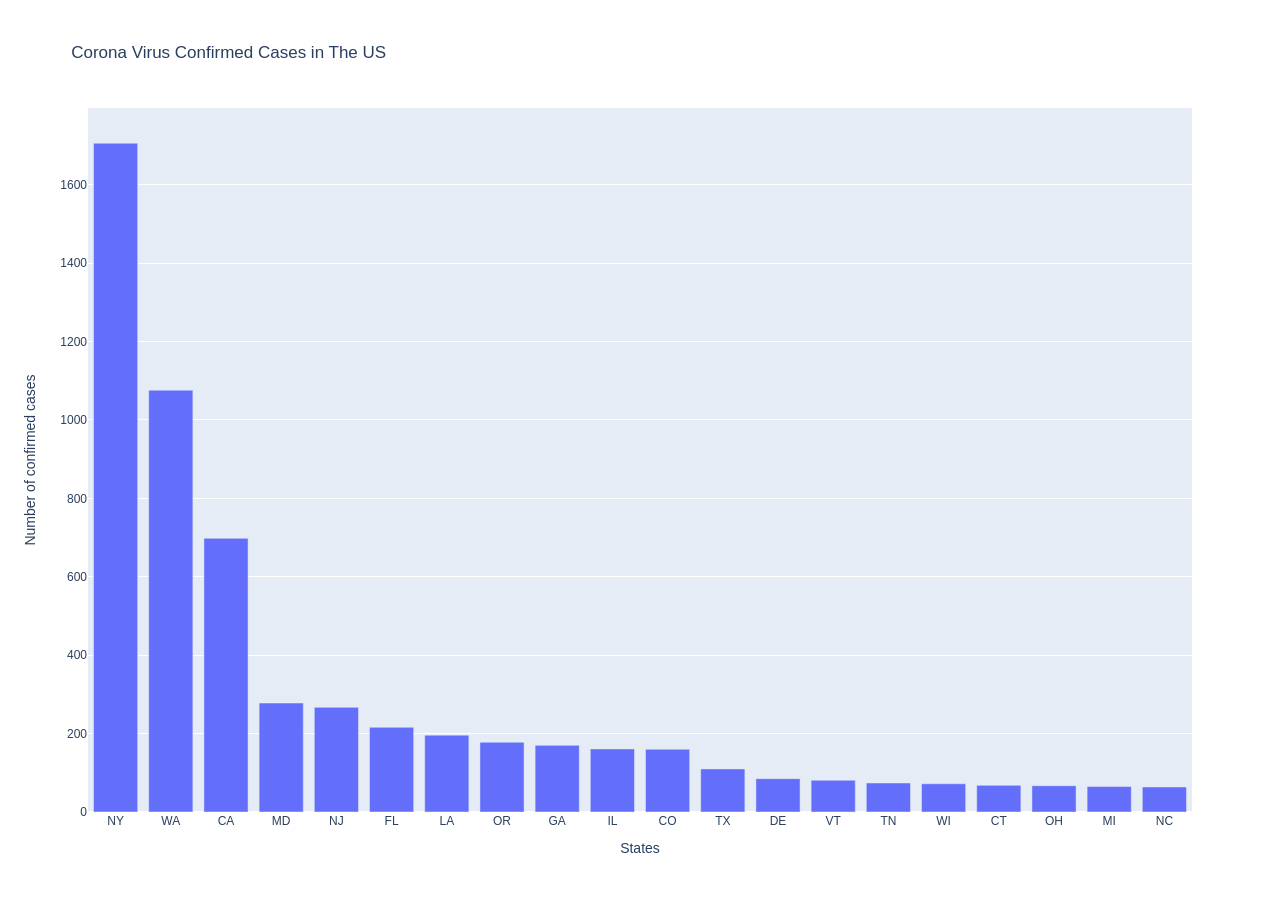
==== Visualization Lab/barchart.html @ ebff74f7 "Visualization Lab Start" ====
<html>
<head><meta charset="utf-8" /></head>
<body>
    <div>                        <script type="text/javascript">window.PlotlyConfig = {MathJaxConfig: 'local'};</script>
        <script type="text/javascript">/**
* plotly.js v1.57.1
* Copyright 2012-2020, Plotly, Inc.
* All rights reserved.
* Licensed under the MIT license
*/
!function(t){if("object"==typeof exports&&"undefined"!=typeof module)module.exports=t();else if("function"==typeof define&&define.amd)define([],t);else{("undefined"!=typeof window?window:"undefined"!=typeof global?global:"undefined"!=typeof self?self:this).Plotly=t()}}((function(){return function t(e,r,n){function i(o,s){if(!r[o]){if(!e[o]){var l="function"==typeof require&&require;if(!s&&l)return l(o,!0);if(a)return a(o,!0);var c=new Error("Cannot find module '"+o+"'");throw c.code="MODULE_NOT_FOUND",c}var u=r[o]={exports:{}};e[o][0].call(u.exports,(function(t){return i(e[o][1][t]||t)}),u,u.exports,t,e,r,n)}return r[o].exports}for(var a="function"==typeof require&&require,o=0;o<n.length;o++)i(n[o]);return i}({1:[function(t,e,r){"use strict";var n=t("../src/lib"),i={"X,X div":"direction:ltr;font-family:'Open Sans', verdana, arial, sans-serif;margin:0;padding:0;","X input,X button":"font-family:'Open Sans', verdana, arial, sans-serif;","X input:focus,X button:focus":"outline:none;","X a":"text-decoration:none;","X a:hover":"text-decoration:none;","X .crisp":"shape-rendering:crispEdges;","X .user-select-none":"-webkit-user-select:none;-moz-user-select:none;-ms-user-select:none;-o-user-select:none;user-select:none;","X svg":"overflow:hidden;","X svg a":"fill:#447adb;","X svg a:hover":"fill:#3c6dc5;","X .main-svg":"position:absolute;top:0;left:0;pointer-events:none;","X .main-svg .draglayer":"pointer-events:all;","X .cursor-default":"cursor:default;","X .cursor-pointer":"cursor:pointer;","X .cursor-crosshair":"cursor:crosshair;","X .cursor-move":"cursor:move;","X .cursor-col-resize":"cursor:col-resize;","X .cursor-row-resize":"cursor:row-resize;","X .cursor-ns-resize":"cursor:ns-resize;","X .cursor-ew-resize":"cursor:ew-resize;","X .cursor-sw-resize":"cursor:sw-resize;","X .cursor-s-resize":"cursor:s-resize;","X .cursor-se-resize":"cursor:se-resize;","X .cursor-w-resize":"cursor:w-resize;","X .cursor-e-resize":"cursor:e-resize;","X .cursor-nw-resize":"cursor:nw-resize;","X .cursor-n-resize":"cursor:n-resize;","X .cursor-ne-resize":"cursor:ne-resize;","X .cursor-grab":"cursor:-webkit-grab;cursor:grab;","X .modebar":"position:absolute;top:2px;right:2px;","X .ease-bg":"-webkit-transition:background-color 0.3s ease 0s;-moz-transition:background-color 0.3s ease 0s;-ms-transition:background-color 0.3s ease 0s;-o-transition:background-color 0.3s ease 0s;transition:background-color 0.3s ease 0s;","X .modebar--hover>:not(.watermark)":"opacity:0;-webkit-transition:opacity 0.3s ease 0s;-moz-transition:opacity 0.3s ease 0s;-ms-transition:opacity 0.3s ease 0s;-o-transition:opacity 0.3s ease 0s;transition:opacity 0.3s ease 0s;","X:hover .modebar--hover .modebar-group":"opacity:1;","X .modebar-group":"float:left;display:inline-block;box-sizing:border-box;padding-left:8px;position:relative;vertical-align:middle;white-space:nowrap;","X .modebar-btn":"position:relative;font-size:16px;padding:3px 4px;height:22px;cursor:pointer;line-height:normal;box-sizing:border-box;","X .modebar-btn svg":"position:relative;top:2px;","X .modebar.vertical":"display:flex;flex-direction:column;flex-wrap:wrap;align-content:flex-end;max-height:100%;","X .modebar.vertical svg":"top:-1px;","X .modebar.vertical .modebar-group":"display:block;float:none;padding-left:0px;padding-bottom:8px;","X .modebar.vertical .modebar-group .modebar-btn":"display:block;text-align:center;","X [data-title]:before,X [data-title]:after":"position:absolute;-webkit-transform:translate3d(0, 0, 0);-moz-transform:translate3d(0, 0, 0);-ms-transform:translate3d(0, 0, 0);-o-transform:translate3d(0, 0, 0);transform:translate3d(0, 0, 0);display:none;opacity:0;z-index:1001;pointer-events:none;top:110%;right:50%;","X [data-title]:hover:before,X [data-title]:hover:after":"display:block;opacity:1;","X [data-title]:before":"content:'';position:absolute;background:transparent;border:6px solid transparent;z-index:1002;margin-top:-12px;border-bottom-color:#69738a;margin-right:-6px;","X [data-title]:after":"content:attr(data-title);background:#69738a;color:white;padding:8px 10px;font-size:12px;line-height:12px;white-space:nowrap;margin-right:-18px;border-radius:2px;","X .vertical [data-title]:before,X .vertical [data-title]:after":"top:0%;right:200%;","X .vertical [data-title]:before":"border:6px solid transparent;border-left-color:#69738a;margin-top:8px;margin-right:-30px;","X .select-outline":"fill:none;stroke-width:1;shape-rendering:crispEdges;","X .select-outline-1":"stroke:white;","X .select-outline-2":"stroke:black;stroke-dasharray:2px 2px;",Y:"font-family:'Open Sans', verdana, arial, sans-serif;position:fixed;top:50px;right:20px;z-index:10000;font-size:10pt;max-width:180px;","Y p":"margin:0;","Y .notifier-note":"min-width:180px;max-width:250px;border:1px solid #fff;z-index:3000;margin:0;background-color:#8c97af;background-color:rgba(140,151,175,0.9);color:#fff;padding:10px;overflow-wrap:break-word;word-wrap:break-word;-ms-hyphens:auto;-webkit-hyphens:auto;hyphens:auto;","Y .notifier-close":"color:#fff;opacity:0.8;float:right;padding:0 5px;background:none;border:none;font-size:20px;font-weight:bold;line-height:20px;","Y .notifier-close:hover":"color:#444;text-decoration:none;cursor:pointer;"};for(var a in i){var o=a.replace(/^,/," ,").replace(/X/g,".js-plotly-plot .plotly").replace(/Y/g,".plotly-notifier");n.addStyleRule(o,i[a])}},{"../src/lib":750}],2:[function(t,e,r){"use strict";e.exports=t("../src/transforms/aggregate")},{"../src/transforms/aggregate":1336}],3:[function(t,e,r){"use strict";e.exports=t("../src/traces/bar")},{"../src/traces/bar":900}],4:[function(t,e,r){"use strict";e.exports=t("../src/traces/barpolar")},{"../src/traces/barpolar":913}],5:[function(t,e,r){"use strict";e.exports=t("../src/traces/box")},{"../src/traces/box":923}],6:[function(t,e,r){"use strict";e.exports=t("../src/components/calendars")},{"../src/components/calendars":613}],7:[function(t,e,r){"use strict";e.exports=t("../src/traces/candlestick")},{"../src/traces/candlestick":932}],8:[function(t,e,r){"use strict";e.exports=t("../src/traces/carpet")},{"../src/traces/carpet":951}],9:[function(t,e,r){"use strict";e.exports=t("../src/traces/choropleth")},{"../src/traces/choropleth":965}],10:[function(t,e,r){"use strict";e.exports=t("../src/traces/choroplethmapbox")},{"../src/traces/choroplethmapbox":972}],11:[function(t,e,r){"use strict";e.exports=t("../src/traces/cone")},{"../src/traces/cone":978}],12:[function(t,e,r){"use strict";e.exports=t("../src/traces/contour")},{"../src/traces/contour":993}],13:[function(t,e,r){"use strict";e.exports=t("../src/traces/contourcarpet")},{"../src/traces/contourcarpet":1004}],14:[function(t,e,r){"use strict";e.exports=t("../src/core")},{"../src/core":727}],15:[function(t,e,r){"use strict";e.exports=t("../src/traces/densitymapbox")},{"../src/traces/densitymapbox":1012}],16:[function(t,e,r){"use strict";e.exports=t("../src/transforms/filter")},{"../src/transforms/filter":1337}],17:[function(t,e,r){"use strict";e.exports=t("../src/traces/funnel")},{"../src/traces/funnel":1022}],18:[function(t,e,r){"use strict";e.exports=t("../src/traces/funnelarea")},{"../src/traces/funnelarea":1031}],19:[function(t,e,r){"use strict";e.exports=t("../src/transforms/groupby")},{"../src/transforms/groupby":1338}],20:[function(t,e,r){"use strict";e.exports=t("../src/traces/heatmap")},{"../src/traces/heatmap":1044}],21:[function(t,e,r){"use strict";e.exports=t("../src/traces/heatmapgl")},{"../src/traces/heatmapgl":1054}],22:[function(t,e,r){"use strict";e.exports=t("../src/traces/histogram")},{"../src/traces/histogram":1066}],23:[function(t,e,r){"use strict";e.exports=t("../src/traces/histogram2d")},{"../src/traces/histogram2d":1072}],24:[function(t,e,r){"use strict";e.exports=t("../src/traces/histogram2dcontour")},{"../src/traces/histogram2dcontour":1076}],25:[function(t,e,r){"use strict";e.exports=t("../src/traces/image")},{"../src/traces/image":1084}],26:[function(t,e,r){"use strict";var n=t("./core");n.register([t("./bar"),t("./box"),t("./heatmap"),t("./histogram"),t("./histogram2d"),t("./histogram2dcontour"),t("./contour"),t("./scatterternary"),t("./violin"),t("./funnel"),t("./waterfall"),t("./image"),t("./pie"),t("./sunburst"),t("./treemap"),t("./funnelarea"),t("./scatter3d"),t("./surface"),t("./isosurface"),t("./volume"),t("./mesh3d"),t("./cone"),t("./streamtube"),t("./scattergeo"),t("./choropleth"),t("./scattergl"),t("./splom"),t("./pointcloud"),t("./heatmapgl"),t("./parcoords"),t("./parcats"),t("./scattermapbox"),t("./choroplethmapbox"),t("./densitymapbox"),t("./sankey"),t("./indicator"),t("./table"),t("./carpet"),t("./scattercarpet"),t("./contourcarpet"),t("./ohlc"),t("./candlestick"),t("./scatterpolar"),t("./scatterpolargl"),t("./barpolar")]),n.register([t("./aggregate"),t("./filter"),t("./groupby"),t("./sort")]),n.register([t("./calendars")]),e.exports=n},{"./aggregate":2,"./bar":3,"./barpolar":4,"./box":5,"./calendars":6,"./candlestick":7,"./carpet":8,"./choropleth":9,"./choroplethmapbox":10,"./cone":11,"./contour":12,"./contourcarpet":13,"./core":14,"./densitymapbox":15,"./filter":16,"./funnel":17,"./funnelarea":18,"./groupby":19,"./heatmap":20,"./heatmapgl":21,"./histogram":22,"./histogram2d":23,"./histogram2dcontour":24,"./image":25,"./indicator":27,"./isosurface":28,"./mesh3d":29,"./ohlc":30,"./parcats":31,"./parcoords":32,"./pie":33,"./pointcloud":34,"./sankey":35,"./scatter3d":36,"./scattercarpet":37,"./scattergeo":38,"./scattergl":39,"./scattermapbox":40,"./scatterpolar":41,"./scatterpolargl":42,"./scatterternary":43,"./sort":44,"./splom":45,"./streamtube":46,"./sunburst":47,"./surface":48,"./table":49,"./treemap":50,"./violin":51,"./volume":52,"./waterfall":53}],27:[function(t,e,r){"use strict";e.exports=t("../src/traces/indicator")},{"../src/traces/indicator":1092}],28:[function(t,e,r){"use strict";e.exports=t("../src/traces/isosurface")},{"../src/traces/isosurface":1098}],29:[function(t,e,r){"use strict";e.exports=t("../src/traces/mesh3d")},{"../src/traces/mesh3d":1103}],30:[function(t,e,r){"use strict";e.exports=t("../src/traces/ohlc")},{"../src/traces/ohlc":1108}],31:[function(t,e,r){"use strict";e.exports=t("../src/traces/parcats")},{"../src/traces/parcats":1117}],32:[function(t,e,r){"use strict";e.exports=t("../src/traces/parcoords")},{"../src/traces/parcoords":1127}],33:[function(t,e,r){"use strict";e.exports=t("../src/traces/pie")},{"../src/traces/pie":1138}],34:[function(t,e,r){"use strict";e.exports=t("../src/traces/pointcloud")},{"../src/traces/pointcloud":1147}],35:[function(t,e,r){"use strict";e.exports=t("../src/traces/sankey")},{"../src/traces/sankey":1153}],36:[function(t,e,r){"use strict";e.exports=t("../src/traces/scatter3d")},{"../src/traces/scatter3d":1191}],37:[function(t,e,r){"use strict";e.exports=t("../src/traces/scattercarpet")},{"../src/traces/scattercarpet":1198}],38:[function(t,e,r){"use strict";e.exports=t("../src/traces/scattergeo")},{"../src/traces/scattergeo":1206}],39:[function(t,e,r){"use strict";e.exports=t("../src/traces/scattergl")},{"../src/traces/scattergl":1219}],40:[function(t,e,r){"use strict";e.exports=t("../src/traces/scattermapbox")},{"../src/traces/scattermapbox":1229}],41:[function(t,e,r){"use strict";e.exports=t("../src/traces/scatterpolar")},{"../src/traces/scatterpolar":1237}],42:[function(t,e,r){"use strict";e.exports=t("../src/traces/scatterpolargl")},{"../src/traces/scatterpolargl":1244}],43:[function(t,e,r){"use strict";e.exports=t("../src/traces/scatterternary")},{"../src/traces/scatterternary":1252}],44:[function(t,e,r){"use strict";e.exports=t("../src/transforms/sort")},{"../src/transforms/sort":1340}],45:[function(t,e,r){"use strict";e.exports=t("../src/traces/splom")},{"../src/traces/splom":1261}],46:[function(t,e,r){"use strict";e.exports=t("../src/traces/streamtube")},{"../src/traces/streamtube":1269}],47:[function(t,e,r){"use strict";e.exports=t("../src/traces/sunburst")},{"../src/traces/sunburst":1277}],48:[function(t,e,r){"use strict";e.exports=t("../src/traces/surface")},{"../src/traces/surface":1286}],49:[function(t,e,r){"use strict";e.exports=t("../src/traces/table")},{"../src/traces/table":1294}],50:[function(t,e,r){"use strict";e.exports=t("../src/traces/treemap")},{"../src/traces/treemap":1303}],51:[function(t,e,r){"use strict";e.exports=t("../src/traces/violin")},{"../src/traces/violin":1315}],52:[function(t,e,r){"use strict";e.exports=t("../src/traces/volume")},{"../src/traces/volume":1323}],53:[function(t,e,r){"use strict";e.exports=t("../src/traces/waterfall")},{"../src/traces/waterfall":1331}],54:[function(t,e,r){"use strict";e.exports=function(t){var e=(t=t||{}).eye||[0,0,1],r=t.center||[0,0,0],s=t.up||[0,1,0],l=t.distanceLimits||[0,1/0],c=t.mode||"turntable",u=n(),h=i(),f=a();return u.setDistanceLimits(l[0],l[1]),u.lookAt(0,e,r,s),h.setDistanceLimits(l[0],l[1]),h.lookAt(0,e,r,s),f.setDistanceLimits(l[0],l[1]),f.lookAt(0,e,r,s),new o({turntable:u,orbit:h,matrix:f},c)};var n=t("turntable-camera-controller"),i=t("orbit-camera-controller"),a=t("matrix-camera-controller");function o(t,e){this._controllerNames=Object.keys(t),this._controllerList=this._controllerNames.map((function(e){return t[e]})),this._mode=e,this._active=t[e],this._active||(this._mode="turntable",this._active=t.turntable),this.modes=this._controllerNames,this.computedMatrix=this._active.computedMatrix,this.computedEye=this._active.computedEye,this.computedUp=this._active.computedUp,this.computedCenter=this._active.computedCenter,this.computedRadius=this._active.computedRadius}var s=o.prototype;[["flush",1],["idle",1],["lookAt",4],["rotate",4],["pan",4],["translate",4],["setMatrix",2],["setDistanceLimits",2],["setDistance",2]].forEach((function(t){for(var e=t[0],r=[],n=0;n<t[1];++n)r.push("a"+n);var i="var cc=this._controllerList;for(var i=0;i<cc.length;++i){cc[i]."+t[0]+"("+r.join()+")}";s[e]=Function.apply(null,r.concat(i))})),s.recalcMatrix=function(t){this._active.recalcMatrix(t)},s.getDistance=function(t){return this._active.getDistance(t)},s.getDistanceLimits=function(t){return this._active.getDistanceLimits(t)},s.lastT=function(){return this._active.lastT()},s.setMode=function(t){if(t!==this._mode){var e=this._controllerNames.indexOf(t);if(!(e<0)){var r=this._active,n=this._controllerList[e],i=Math.max(r.lastT(),n.lastT());r.recalcMatrix(i),n.setMatrix(i,r.computedMatrix),this._active=n,this._mode=t,this.computedMatrix=this._active.computedMatrix,this.computedEye=this._active.computedEye,this.computedUp=this._active.computedUp,this.computedCenter=this._active.computedCenter,this.computedRadius=this._active.computedRadius}}},s.getMode=function(){return this._mode}},{"matrix-camera-controller":454,"orbit-camera-controller":475,"turntable-camera-controller":553}],55:[function(t,e,r){!function(n,i){"object"==typeof r&&"undefined"!=typeof e?i(r,t("d3-array"),t("d3-collection"),t("d3-shape"),t("elementary-circuits-directed-graph")):i(n.d3=n.d3||{},n.d3,n.d3,n.d3,null)}(this,(function(t,e,r,n,i){"use strict";function a(t){return t.target.depth}function o(t,e){return t.sourceLinks.length?t.depth:e-1}function s(t){return function(){return t}}i=i&&i.hasOwnProperty("default")?i.default:i;var l="function"==typeof Symbol&&"symbol"==typeof Symbol.iterator?function(t){return typeof t}:function(t){return t&&"function"==typeof Symbol&&t.constructor===Symbol&&t!==Symbol.prototype?"symbol":typeof t};function c(t,e){return h(t.source,e.source)||t.index-e.index}function u(t,e){return h(t.target,e.target)||t.index-e.index}function h(t,e){return t.partOfCycle===e.partOfCycle?t.y0-e.y0:"top"===t.circularLinkType||"bottom"===e.circularLinkType?-1:1}function f(t){return t.value}function p(t){return(t.y0+t.y1)/2}function d(t){return p(t.source)}function g(t){return p(t.target)}function m(t){return t.index}function v(t){return t.nodes}function y(t){return t.links}function x(t,e){var r=t.get(e);if(!r)throw new Error("missing: "+e);return r}function b(t,e){return e(t)}function _(t,e,r){var n=0;if(null===r){for(var a=[],o=0;o<t.links.length;o++){var s=t.links[o],l=s.source.index,c=s.target.index;a[l]||(a[l]=[]),a[c]||(a[c]=[]),-1===a[l].indexOf(c)&&a[l].push(c)}var u=i(a);u.sort((function(t,e){return t.length-e.length}));var h={};for(o=0;o<u.length;o++){var f=u[o].slice(-2);h[f[0]]||(h[f[0]]={}),h[f[0]][f[1]]=!0}t.links.forEach((function(t){var e=t.target.index,r=t.source.index;e===r||h[r]&&h[r][e]?(t.circular=!0,t.circularLinkID=n,n+=1):t.circular=!1}))}else t.links.forEach((function(t){t.source[r]<t.target[r]?t.circular=!1:(t.circular=!0,t.circularLinkID=n,n+=1)}))}function w(t,e){var r=0,n=0;t.links.forEach((function(i){i.circular&&(i.source.circularLinkType||i.target.circularLinkType?i.circularLinkType=i.source.circularLinkType?i.source.circularLinkType:i.target.circularLinkType:i.circularLinkType=r<n?"top":"bottom","top"==i.circularLinkType?r+=1:n+=1,t.nodes.forEach((function(t){b(t,e)!=b(i.source,e)&&b(t,e)!=b(i.target,e)||(t.circularLinkType=i.circularLinkType)})))})),t.links.forEach((function(t){t.circular&&(t.source.circularLinkType==t.target.circularLinkType&&(t.circularLinkType=t.source.circularLinkType),H(t,e)&&(t.circularLinkType=t.source.circularLinkType))}))}function T(t){var e=Math.abs(t.y1-t.y0),r=Math.abs(t.target.x0-t.source.x1);return Math.atan(r/e)}function k(t,e){var r=0;t.sourceLinks.forEach((function(t){r=t.circular&&!H(t,e)?r+1:r}));var n=0;return t.targetLinks.forEach((function(t){n=t.circular&&!H(t,e)?n+1:n})),r+n}function M(t){var e=t.source.sourceLinks,r=0;e.forEach((function(t){r=t.circular?r+1:r}));var n=t.target.targetLinks,i=0;return n.forEach((function(t){i=t.circular?i+1:i})),!(r>1||i>1)}function A(t,e,r){return t.sort(E),t.forEach((function(n,i){var a,o,s=0;if(H(n,r)&&M(n))n.circularPathData.verticalBuffer=s+n.width/2;else{for(var l=0;l<i;l++)if(a=t[i],o=t[l],!(a.source.column<o.target.column||a.target.column>o.source.column)){var c=t[l].circularPathData.verticalBuffer+t[l].width/2+e;s=c>s?c:s}n.circularPathData.verticalBuffer=s+n.width/2}})),t}function S(t,r,i,a){var o=e.min(t.links,(function(t){return t.source.y0}));t.links.forEach((function(t){t.circular&&(t.circularPathData={})})),A(t.links.filter((function(t){return"top"==t.circularLinkType})),r,a),A(t.links.filter((function(t){return"bottom"==t.circularLinkType})),r,a),t.links.forEach((function(e){if(e.circular){if(e.circularPathData.arcRadius=e.width+10,e.circularPathData.leftNodeBuffer=5,e.circularPathData.rightNodeBuffer=5,e.circularPathData.sourceWidth=e.source.x1-e.source.x0,e.circularPathData.sourceX=e.source.x0+e.circularPathData.sourceWidth,e.circularPathData.targetX=e.target.x0,e.circularPathData.sourceY=e.y0,e.circularPathData.targetY=e.y1,H(e,a)&&M(e))e.circularPathData.leftSmallArcRadius=10+e.width/2,e.circularPathData.leftLargeArcRadius=10+e.width/2,e.circularPathData.rightSmallArcRadius=10+e.width/2,e.circularPathData.rightLargeArcRadius=10+e.width/2,"bottom"==e.circularLinkType?(e.circularPathData.verticalFullExtent=e.source.y1+25+e.circularPathData.verticalBuffer,e.circularPathData.verticalLeftInnerExtent=e.circularPathData.verticalFullExtent-e.circularPathData.leftLargeArcRadius,e.circularPathData.verticalRightInnerExtent=e.circularPathData.verticalFullExtent-e.circularPathData.rightLargeArcRadius):(e.circularPathData.verticalFullExtent=e.source.y0-25-e.circularPathData.verticalBuffer,e.circularPathData.verticalLeftInnerExtent=e.circularPathData.verticalFullExtent+e.circularPathData.leftLargeArcRadius,e.circularPathData.verticalRightInnerExtent=e.circularPathData.verticalFullExtent+e.circularPathData.rightLargeArcRadius);else{var s=e.source.column,l=e.circularLinkType,c=t.links.filter((function(t){return t.source.column==s&&t.circularLinkType==l}));"bottom"==e.circularLinkType?c.sort(L):c.sort(C);var u=0;c.forEach((function(t,n){t.circularLinkID==e.circularLinkID&&(e.circularPathData.leftSmallArcRadius=10+e.width/2+u,e.circularPathData.leftLargeArcRadius=10+e.width/2+n*r+u),u+=t.width})),s=e.target.column,c=t.links.filter((function(t){return t.target.column==s&&t.circularLinkType==l})),"bottom"==e.circularLinkType?c.sort(I):c.sort(P),u=0,c.forEach((function(t,n){t.circularLinkID==e.circularLinkID&&(e.circularPathData.rightSmallArcRadius=10+e.width/2+u,e.circularPathData.rightLargeArcRadius=10+e.width/2+n*r+u),u+=t.width})),"bottom"==e.circularLinkType?(e.circularPathData.verticalFullExtent=Math.max(i,e.source.y1,e.target.y1)+25+e.circularPathData.verticalBuffer,e.circularPathData.verticalLeftInnerExtent=e.circularPathData.verticalFullExtent-e.circularPathData.leftLargeArcRadius,e.circularPathData.verticalRightInnerExtent=e.circularPathData.verticalFullExtent-e.circularPathData.rightLargeArcRadius):(e.circularPathData.verticalFullExtent=o-25-e.circularPathData.verticalBuffer,e.circularPathData.verticalLeftInnerExtent=e.circularPathData.verticalFullExtent+e.circularPathData.leftLargeArcRadius,e.circularPathData.verticalRightInnerExtent=e.circularPathData.verticalFullExtent+e.circularPathData.rightLargeArcRadius)}e.circularPathData.leftInnerExtent=e.circularPathData.sourceX+e.circularPathData.leftNodeBuffer,e.circularPathData.rightInnerExtent=e.circularPathData.targetX-e.circularPathData.rightNodeBuffer,e.circularPathData.leftFullExtent=e.circularPathData.sourceX+e.circularPathData.leftLargeArcRadius+e.circularPathData.leftNodeBuffer,e.circularPathData.rightFullExtent=e.circularPathData.targetX-e.circularPathData.rightLargeArcRadius-e.circularPathData.rightNodeBuffer}if(e.circular)e.path=function(t){var e="";e="top"==t.circularLinkType?"M"+t.circularPathData.sourceX+" "+t.circularPathData.sourceY+" L"+t.circularPathData.leftInnerExtent+" "+t.circularPathData.sourceY+" A"+t.circularPathData.leftLargeArcRadius+" "+t.circularPathData.leftSmallArcRadius+" 0 0 0 "+t.circularPathData.leftFullExtent+" "+(t.circularPathData.sourceY-t.circularPathData.leftSmallArcRadius)+" L"+t.circularPathData.leftFullExtent+" "+t.circularPathData.verticalLeftInnerExtent+" A"+t.circularPathData.leftLargeArcRadius+" "+t.circularPathData.leftLargeArcRadius+" 0 0 0 "+t.circularPathData.leftInnerExtent+" "+t.circularPathData.verticalFullExtent+" L"+t.circularPathData.rightInnerExtent+" "+t.circularPathData.verticalFullExtent+" A"+t.circularPathData.rightLargeArcRadius+" "+t.circularPathData.rightLargeArcRadius+" 0 0 0 "+t.circularPathData.rightFullExtent+" "+t.circularPathData.verticalRightInnerExtent+" L"+t.circularPathData.rightFullExtent+" "+(t.circularPathData.targetY-t.circularPathData.rightSmallArcRadius)+" A"+t.circularPathData.rightLargeArcRadius+" "+t.circularPathData.rightSmallArcRadius+" 0 0 0 "+t.circularPathData.rightInnerExtent+" "+t.circularPathData.targetY+" L"+t.circularPathData.targetX+" "+t.circularPathData.targetY:"M"+t.circularPathData.sourceX+" "+t.circularPathData.sourceY+" L"+t.circularPathData.leftInnerExtent+" "+t.circularPathData.sourceY+" A"+t.circularPathData.leftLargeArcRadius+" "+t.circularPathData.leftSmallArcRadius+" 0 0 1 "+t.circularPathData.leftFullExtent+" "+(t.circularPathData.sourceY+t.circularPathData.leftSmallArcRadius)+" L"+t.circularPathData.leftFullExtent+" "+t.circularPathData.verticalLeftInnerExtent+" A"+t.circularPathData.leftLargeArcRadius+" "+t.circularPathData.leftLargeArcRadius+" 0 0 1 "+t.circularPathData.leftInnerExtent+" "+t.circularPathData.verticalFullExtent+" L"+t.circularPathData.rightInnerExtent+" "+t.circularPathData.verticalFullExtent+" A"+t.circularPathData.rightLargeArcRadius+" "+t.circularPathData.rightLargeArcRadius+" 0 0 1 "+t.circularPathData.rightFullExtent+" "+t.circularPathData.verticalRightInnerExtent+" L"+t.circularPathData.rightFullExtent+" "+(t.circularPathData.targetY+t.circularPathData.rightSmallArcRadius)+" A"+t.circularPathData.rightLargeArcRadius+" "+t.circularPathData.rightSmallArcRadius+" 0 0 1 "+t.circularPathData.rightInnerExtent+" "+t.circularPathData.targetY+" L"+t.circularPathData.targetX+" "+t.circularPathData.targetY;return e}(e);else{var h=n.linkHorizontal().source((function(t){return[t.source.x0+(t.source.x1-t.source.x0),t.y0]})).target((function(t){return[t.target.x0,t.y1]}));e.path=h(e)}}))}function E(t,e){return z(t)==z(e)?"bottom"==t.circularLinkType?L(t,e):C(t,e):z(e)-z(t)}function C(t,e){return t.y0-e.y0}function L(t,e){return e.y0-t.y0}function P(t,e){return t.y1-e.y1}function I(t,e){return e.y1-t.y1}function z(t){return t.target.column-t.source.column}function O(t){return t.target.x0-t.source.x1}function D(t,e){var r=T(t),n=O(e)/Math.tan(r);return"up"==q(t)?t.y1+n:t.y1-n}function R(t,e){var r=T(t),n=O(e)/Math.tan(r);return"up"==q(t)?t.y1-n:t.y1+n}function F(t,e,r,n){t.links.forEach((function(i){if(!i.circular&&i.target.column-i.source.column>1){var a=i.source.column+1,o=i.target.column-1,s=1,l=o-a+1;for(s=1;a<=o;a++,s++)t.nodes.forEach((function(o){if(o.column==a){var c,u=s/(l+1),h=Math.pow(1-u,3),f=3*u*Math.pow(1-u,2),p=3*Math.pow(u,2)*(1-u),d=Math.pow(u,3),g=h*i.y0+f*i.y0+p*i.y1+d*i.y1,m=g-i.width/2,v=g+i.width/2;m>o.y0&&m<o.y1?(c=o.y1-m+10,c="bottom"==o.circularLinkType?c:-c,o=N(o,c,e,r),t.nodes.forEach((function(t){b(t,n)!=b(o,n)&&t.column==o.column&&B(o,t)&&N(t,c,e,r)}))):(v>o.y0&&v<o.y1||m<o.y0&&v>o.y1)&&(c=v-o.y0+10,o=N(o,c,e,r),t.nodes.forEach((function(t){b(t,n)!=b(o,n)&&t.column==o.column&&t.y0<o.y1&&t.y1>o.y1&&N(t,c,e,r)})))}}))}}))}function B(t,e){return t.y0>e.y0&&t.y0<e.y1||(t.y1>e.y0&&t.y1<e.y1||t.y0<e.y0&&t.y1>e.y1)}function N(t,e,r,n){return t.y0+e>=r&&t.y1+e<=n&&(t.y0=t.y0+e,t.y1=t.y1+e,t.targetLinks.forEach((function(t){t.y1=t.y1+e})),t.sourceLinks.forEach((function(t){t.y0=t.y0+e}))),t}function j(t,e,r,n){t.nodes.forEach((function(i){n&&i.y+(i.y1-i.y0)>e&&(i.y=i.y-(i.y+(i.y1-i.y0)-e));var a=t.links.filter((function(t){return b(t.source,r)==b(i,r)})),o=a.length;o>1&&a.sort((function(t,e){if(!t.circular&&!e.circular){if(t.target.column==e.target.column)return t.y1-e.y1;if(!V(t,e))return t.y1-e.y1;if(t.target.column>e.target.column){var r=R(e,t);return t.y1-r}if(e.target.column>t.target.column)return R(t,e)-e.y1}return t.circular&&!e.circular?"top"==t.circularLinkType?-1:1:e.circular&&!t.circular?"top"==e.circularLinkType?1:-1:t.circular&&e.circular?t.circularLinkType===e.circularLinkType&&"top"==t.circularLinkType?t.target.column===e.target.column?t.target.y1-e.target.y1:e.target.column-t.target.column:t.circularLinkType===e.circularLinkType&&"bottom"==t.circularLinkType?t.target.column===e.target.column?e.target.y1-t.target.y1:t.target.column-e.target.column:"top"==t.circularLinkType?-1:1:void 0}));var s=i.y0;a.forEach((function(t){t.y0=s+t.width/2,s+=t.width})),a.forEach((function(t,e){if("bottom"==t.circularLinkType){for(var r=e+1,n=0;r<o;r++)n+=a[r].width;t.y0=i.y1-n-t.width/2}}))}))}function U(t,e,r){t.nodes.forEach((function(e){var n=t.links.filter((function(t){return b(t.target,r)==b(e,r)})),i=n.length;i>1&&n.sort((function(t,e){if(!t.circular&&!e.circular){if(t.source.column==e.source.column)return t.y0-e.y0;if(!V(t,e))return t.y0-e.y0;if(e.source.column<t.source.column){var r=D(e,t);return t.y0-r}if(t.source.column<e.source.column)return D(t,e)-e.y0}return t.circular&&!e.circular?"top"==t.circularLinkType?-1:1:e.circular&&!t.circular?"top"==e.circularLinkType?1:-1:t.circular&&e.circular?t.circularLinkType===e.circularLinkType&&"top"==t.circularLinkType?t.source.column===e.source.column?t.source.y1-e.source.y1:t.source.column-e.source.column:t.circularLinkType===e.circularLinkType&&"bottom"==t.circularLinkType?t.source.column===e.source.column?t.source.y1-e.source.y1:e.source.column-t.source.column:"top"==t.circularLinkType?-1:1:void 0}));var a=e.y0;n.forEach((function(t){t.y1=a+t.width/2,a+=t.width})),n.forEach((function(t,r){if("bottom"==t.circularLinkType){for(var a=r+1,o=0;a<i;a++)o+=n[a].width;t.y1=e.y1-o-t.width/2}}))}))}function V(t,e){return q(t)==q(e)}function q(t){return t.y0-t.y1>0?"up":"down"}function H(t,e){return b(t.source,e)==b(t.target,e)}function G(t,r,n){var i=t.nodes,a=t.links,o=!1,s=!1;if(a.forEach((function(t){"top"==t.circularLinkType?o=!0:"bottom"==t.circularLinkType&&(s=!0)})),0==o||0==s){var l=e.min(i,(function(t){return t.y0})),c=(n-r)/(e.max(i,(function(t){return t.y1}))-l);i.forEach((function(t){var e=(t.y1-t.y0)*c;t.y0=(t.y0-l)*c,t.y1=t.y0+e})),a.forEach((function(t){t.y0=(t.y0-l)*c,t.y1=(t.y1-l)*c,t.width=t.width*c}))}}t.sankeyCircular=function(){var t,n,i=0,a=0,b=1,T=1,M=24,A=m,E=o,C=v,L=y,P=32,I=2,z=null;function O(){var t={nodes:C.apply(null,arguments),links:L.apply(null,arguments)};D(t),_(t,A,z),R(t),B(t),w(t,A),N(t,P,A),V(t);for(var e=4,r=0;r<e;r++)j(t,T,A),U(t,T,A),F(t,a,T,A),j(t,T,A),U(t,T,A);return G(t,a,T),S(t,I,T,A),t}function D(t){t.nodes.forEach((function(t,e){t.index=e,t.sourceLinks=[],t.targetLinks=[]}));var e=r.map(t.nodes,A);return t.links.forEach((function(t,r){t.index=r;var n=t.source,i=t.target;"object"!==("undefined"==typeof n?"undefined":l(n))&&(n=t.source=x(e,n)),"object"!==("undefined"==typeof i?"undefined":l(i))&&(i=t.target=x(e,i)),n.sourceLinks.push(t),i.targetLinks.push(t)})),t}function R(t){t.nodes.forEach((function(t){t.partOfCycle=!1,t.value=Math.max(e.sum(t.sourceLinks,f),e.sum(t.targetLinks,f)),t.sourceLinks.forEach((function(e){e.circular&&(t.partOfCycle=!0,t.circularLinkType=e.circularLinkType)})),t.targetLinks.forEach((function(e){e.circular&&(t.partOfCycle=!0,t.circularLinkType=e.circularLinkType)}))}))}function B(t){var e,r,n;for(e=t.nodes,r=[],n=0;e.length;++n,e=r,r=[])e.forEach((function(t){t.depth=n,t.sourceLinks.forEach((function(t){r.indexOf(t.target)<0&&!t.circular&&r.push(t.target)}))}));for(e=t.nodes,r=[],n=0;e.length;++n,e=r,r=[])e.forEach((function(t){t.height=n,t.targetLinks.forEach((function(t){r.indexOf(t.source)<0&&!t.circular&&r.push(t.source)}))}));t.nodes.forEach((function(t){t.column=Math.floor(E.call(null,t,n))}))}function N(o,s,l){var c=r.nest().key((function(t){return t.column})).sortKeys(e.ascending).entries(o.nodes).map((function(t){return t.values}));!function(r){if(n){var s=1/0;c.forEach((function(t){var e=T*n/(t.length+1);s=e<s?e:s})),t=s}var l=e.min(c,(function(r){return(T-a-(r.length-1)*t)/e.sum(r,f)}));l*=.3,o.links.forEach((function(t){t.width=t.value*l}));var u=function(t){var r=0,n=0,i=0,a=0,o=e.max(t.nodes,(function(t){return t.column}));return t.links.forEach((function(t){t.circular&&("top"==t.circularLinkType?r+=t.width:n+=t.width,0==t.target.column&&(a+=t.width),t.source.column==o&&(i+=t.width))})),{top:r=r>0?r+25+10:r,bottom:n=n>0?n+25+10:n,left:a=a>0?a+25+10:a,right:i=i>0?i+25+10:i}}(o),h=function(t,r){var n=e.max(t.nodes,(function(t){return t.column})),o=b-i,s=T-a,l=o/(o+r.right+r.left),c=s/(s+r.top+r.bottom);return i=i*l+r.left,b=0==r.right?b:b*l,a=a*c+r.top,T*=c,t.nodes.forEach((function(t){t.x0=i+t.column*((b-i-M)/n),t.x1=t.x0+M})),c}(o,u);l*=h,o.links.forEach((function(t){t.width=t.value*l})),c.forEach((function(t){var e=t.length;t.forEach((function(t,n){t.depth==c.length-1&&1==e||0==t.depth&&1==e?(t.y0=T/2-t.value*l,t.y1=t.y0+t.value*l):t.partOfCycle?0==k(t,r)?(t.y0=T/2+n,t.y1=t.y0+t.value*l):"top"==t.circularLinkType?(t.y0=a+n,t.y1=t.y0+t.value*l):(t.y0=T-t.value*l-n,t.y1=t.y0+t.value*l):0==u.top||0==u.bottom?(t.y0=(T-a)/e*n,t.y1=t.y0+t.value*l):(t.y0=(T-a)/2-e/2+n,t.y1=t.y0+t.value*l)}))}))}(l),y();for(var u=1,m=s;m>0;--m)v(u*=.99,l),y();function v(t,r){var n=c.length;c.forEach((function(i){var a=i.length,o=i[0].depth;i.forEach((function(i){var s;if(i.sourceLinks.length||i.targetLinks.length)if(i.partOfCycle&&k(i,r)>0);else if(0==o&&1==a)s=i.y1-i.y0,i.y0=T/2-s/2,i.y1=T/2+s/2;else if(o==n-1&&1==a)s=i.y1-i.y0,i.y0=T/2-s/2,i.y1=T/2+s/2;else{var l=e.mean(i.sourceLinks,g),c=e.mean(i.targetLinks,d),u=((l&&c?(l+c)/2:l||c)-p(i))*t;i.y0+=u,i.y1+=u}}))}))}function y(){c.forEach((function(e){var r,n,i,o=a,s=e.length;for(e.sort(h),i=0;i<s;++i)(n=o-(r=e[i]).y0)>0&&(r.y0+=n,r.y1+=n),o=r.y1+t;if((n=o-t-T)>0)for(o=r.y0-=n,r.y1-=n,i=s-2;i>=0;--i)(n=(r=e[i]).y1+t-o)>0&&(r.y0-=n,r.y1-=n),o=r.y0}))}}function V(t){t.nodes.forEach((function(t){t.sourceLinks.sort(u),t.targetLinks.sort(c)})),t.nodes.forEach((function(t){var e=t.y0,r=e,n=t.y1,i=n;t.sourceLinks.forEach((function(t){t.circular?(t.y0=n-t.width/2,n-=t.width):(t.y0=e+t.width/2,e+=t.width)})),t.targetLinks.forEach((function(t){t.circular?(t.y1=i-t.width/2,i-=t.width):(t.y1=r+t.width/2,r+=t.width)}))}))}return O.nodeId=function(t){return arguments.length?(A="function"==typeof t?t:s(t),O):A},O.nodeAlign=function(t){return arguments.length?(E="function"==typeof t?t:s(t),O):E},O.nodeWidth=function(t){return arguments.length?(M=+t,O):M},O.nodePadding=function(e){return arguments.length?(t=+e,O):t},O.nodes=function(t){return arguments.length?(C="function"==typeof t?t:s(t),O):C},O.links=function(t){return arguments.length?(L="function"==typeof t?t:s(t),O):L},O.size=function(t){return arguments.length?(i=a=0,b=+t[0],T=+t[1],O):[b-i,T-a]},O.extent=function(t){return arguments.length?(i=+t[0][0],b=+t[1][0],a=+t[0][1],T=+t[1][1],O):[[i,a],[b,T]]},O.iterations=function(t){return arguments.length?(P=+t,O):P},O.circularLinkGap=function(t){return arguments.length?(I=+t,O):I},O.nodePaddingRatio=function(t){return arguments.length?(n=+t,O):n},O.sortNodes=function(t){return arguments.length?(z=t,O):z},O.update=function(t){return w(t,A),V(t),t.links.forEach((function(t){t.circular&&(t.circularLinkType=t.y0+t.y1<T?"top":"bottom",t.source.circularLinkType=t.circularLinkType,t.target.circularLinkType=t.circularLinkType)})),j(t,T,A,!1),U(t,T,A),S(t,I,T,A),t},O},t.sankeyCenter=function(t){return t.targetLinks.length?t.depth:t.sourceLinks.length?e.min(t.sourceLinks,a)-1:0},t.sankeyLeft=function(t){return t.depth},t.sankeyRight=function(t,e){return e-1-t.height},t.sankeyJustify=o,Object.defineProperty(t,"__esModule",{value:!0})}))},{"d3-array":156,"d3-collection":157,"d3-shape":165,"elementary-circuits-directed-graph":179}],56:[function(t,e,r){!function(n,i){"object"==typeof r&&"undefined"!=typeof e?i(r,t("d3-array"),t("d3-collection"),t("d3-shape")):i(n.d3=n.d3||{},n.d3,n.d3,n.d3)}(this,(function(t,e,r,n){"use strict";function i(t){return t.target.depth}function a(t,e){return t.sourceLinks.length?t.depth:e-1}function o(t){return function(){return t}}function s(t,e){return c(t.source,e.source)||t.index-e.index}function l(t,e){return c(t.target,e.target)||t.index-e.index}function c(t,e){return t.y0-e.y0}function u(t){return t.value}function h(t){return(t.y0+t.y1)/2}function f(t){return h(t.source)*t.value}function p(t){return h(t.target)*t.value}function d(t){return t.index}function g(t){return t.nodes}function m(t){return t.links}function v(t,e){var r=t.get(e);if(!r)throw new Error("missing: "+e);return r}function y(t){return[t.source.x1,t.y0]}function x(t){return[t.target.x0,t.y1]}t.sankey=function(){var t=0,n=0,i=1,y=1,x=24,b=8,_=d,w=a,T=g,k=m,M=32;function A(){var t={nodes:T.apply(null,arguments),links:k.apply(null,arguments)};return S(t),E(t),C(t),L(t),P(t),t}function S(t){t.nodes.forEach((function(t,e){t.index=e,t.sourceLinks=[],t.targetLinks=[]}));var e=r.map(t.nodes,_);t.links.forEach((function(t,r){t.index=r;var n=t.source,i=t.target;"object"!=typeof n&&(n=t.source=v(e,n)),"object"!=typeof i&&(i=t.target=v(e,i)),n.sourceLinks.push(t),i.targetLinks.push(t)}))}function E(t){t.nodes.forEach((function(t){t.value=Math.max(e.sum(t.sourceLinks,u),e.sum(t.targetLinks,u))}))}function C(e){var r,n,a;for(r=e.nodes,n=[],a=0;r.length;++a,r=n,n=[])r.forEach((function(t){t.depth=a,t.sourceLinks.forEach((function(t){n.indexOf(t.target)<0&&n.push(t.target)}))}));for(r=e.nodes,n=[],a=0;r.length;++a,r=n,n=[])r.forEach((function(t){t.height=a,t.targetLinks.forEach((function(t){n.indexOf(t.source)<0&&n.push(t.source)}))}));var o=(i-t-x)/(a-1);e.nodes.forEach((function(e){e.x1=(e.x0=t+Math.max(0,Math.min(a-1,Math.floor(w.call(null,e,a))))*o)+x}))}function L(t){var i=r.nest().key((function(t){return t.x0})).sortKeys(e.ascending).entries(t.nodes).map((function(t){return t.values}));!function(){var r=e.max(i,(function(t){return t.length})),a=2/3*(y-n)/(r-1);b>a&&(b=a);var o=e.min(i,(function(t){return(y-n-(t.length-1)*b)/e.sum(t,u)}));i.forEach((function(t){t.forEach((function(t,e){t.y1=(t.y0=e)+t.value*o}))})),t.links.forEach((function(t){t.width=t.value*o}))}(),d();for(var a=1,o=M;o>0;--o)l(a*=.99),d(),s(a),d();function s(t){i.forEach((function(r){r.forEach((function(r){if(r.targetLinks.length){var n=(e.sum(r.targetLinks,f)/e.sum(r.targetLinks,u)-h(r))*t;r.y0+=n,r.y1+=n}}))}))}function l(t){i.slice().reverse().forEach((function(r){r.forEach((function(r){if(r.sourceLinks.length){var n=(e.sum(r.sourceLinks,p)/e.sum(r.sourceLinks,u)-h(r))*t;r.y0+=n,r.y1+=n}}))}))}function d(){i.forEach((function(t){var e,r,i,a=n,o=t.length;for(t.sort(c),i=0;i<o;++i)(r=a-(e=t[i]).y0)>0&&(e.y0+=r,e.y1+=r),a=e.y1+b;if((r=a-b-y)>0)for(a=e.y0-=r,e.y1-=r,i=o-2;i>=0;--i)(r=(e=t[i]).y1+b-a)>0&&(e.y0-=r,e.y1-=r),a=e.y0}))}}function P(t){t.nodes.forEach((function(t){t.sourceLinks.sort(l),t.targetLinks.sort(s)})),t.nodes.forEach((function(t){var e=t.y0,r=e;t.sourceLinks.forEach((function(t){t.y0=e+t.width/2,e+=t.width})),t.targetLinks.forEach((function(t){t.y1=r+t.width/2,r+=t.width}))}))}return A.update=function(t){return P(t),t},A.nodeId=function(t){return arguments.length?(_="function"==typeof t?t:o(t),A):_},A.nodeAlign=function(t){return arguments.length?(w="function"==typeof t?t:o(t),A):w},A.nodeWidth=function(t){return arguments.length?(x=+t,A):x},A.nodePadding=function(t){return arguments.length?(b=+t,A):b},A.nodes=function(t){return arguments.length?(T="function"==typeof t?t:o(t),A):T},A.links=function(t){return arguments.length?(k="function"==typeof t?t:o(t),A):k},A.size=function(e){return arguments.length?(t=n=0,i=+e[0],y=+e[1],A):[i-t,y-n]},A.extent=function(e){return arguments.length?(t=+e[0][0],i=+e[1][0],n=+e[0][1],y=+e[1][1],A):[[t,n],[i,y]]},A.iterations=function(t){return arguments.length?(M=+t,A):M},A},t.sankeyCenter=function(t){return t.targetLinks.length?t.depth:t.sourceLinks.length?e.min(t.sourceLinks,i)-1:0},t.sankeyLeft=function(t){return t.depth},t.sankeyRight=function(t,e){return e-1-t.height},t.sankeyJustify=a,t.sankeyLinkHorizontal=function(){return n.linkHorizontal().source(y).target(x)},Object.defineProperty(t,"__esModule",{value:!0})}))},{"d3-array":156,"d3-collection":157,"d3-shape":165}],57:[function(t,e,r){"use strict";e.exports=t("./quad")},{"./quad":58}],58:[function(t,e,r){"use strict";var n=t("binary-search-bounds"),i=t("clamp"),a=t("parse-rect"),o=t("array-bounds"),s=t("pick-by-alias"),l=t("defined"),c=t("flatten-vertex-data"),u=t("is-obj"),h=t("dtype"),f=t("math-log2");function p(t,e){for(var r=e[0],n=e[1],a=1/(e[2]-r),o=1/(e[3]-n),s=new Array(t.length),l=0,c=t.length/2;l<c;l++)s[2*l]=i((t[2*l]-r)*a,0,1),s[2*l+1]=i((t[2*l+1]-n)*o,0,1);return s}e.exports=function(t,e){e||(e={}),t=c(t,"float64"),e=s(e,{bounds:"range bounds dataBox databox",maxDepth:"depth maxDepth maxdepth level maxLevel maxlevel levels",dtype:"type dtype format out dst output destination"});var r=l(e.maxDepth,255),i=l(e.bounds,o(t,2));i[0]===i[2]&&i[2]++,i[1]===i[3]&&i[3]++;var d,g=p(t,i),m=t.length>>>1;e.dtype||(e.dtype="array"),"string"==typeof e.dtype?d=new(h(e.dtype))(m):e.dtype&&(d=e.dtype,Array.isArray(d)&&(d.length=m));for(var v=0;v<m;++v)d[v]=v;var y=[],x=[],b=[],_=[];!function t(e,n,i,a,o,s){if(!a.length)return null;var l=y[o]||(y[o]=[]),c=b[o]||(b[o]=[]),u=x[o]||(x[o]=[]),h=l.length;if(++o>r||s>1073741824){for(var f=0;f<a.length;f++)l.push(a[f]),c.push(s),u.push(null,null,null,null);return h}if(l.push(a[0]),c.push(s),a.length<=1)return u.push(null,null,null,null),h;for(var p=.5*i,d=e+p,m=n+p,v=[],_=[],w=[],T=[],k=1,M=a.length;k<M;k++){var A=a[k],S=g[2*A],E=g[2*A+1];S<d?E<m?v.push(A):_.push(A):E<m?w.push(A):T.push(A)}return s<<=2,u.push(t(e,n,p,v,o,s),t(e,m,p,_,o,s+1),t(d,n,p,w,o,s+2),t(d,m,p,T,o,s+3)),h}(0,0,1,d,0,1);for(var w=0,T=0;T<y.length;T++){var k=y[T];if(d.set)d.set(k,w);else for(var M=0,A=k.length;M<A;M++)d[M+w]=k[M];var S=w+y[T].length;_[T]=[w,S],w=S}return d.range=function(){var e,r=[],n=arguments.length;for(;n--;)r[n]=arguments[n];if(u(r[r.length-1])){var o=r.pop();r.length||null==o.x&&null==o.l&&null==o.left||(r=[o],e={}),e=s(o,{level:"level maxLevel",d:"d diam diameter r radius px pxSize pixel pixelSize maxD size minSize",lod:"lod details ranges offsets"})}else e={};r.length||(r=i);var c=a.apply(void 0,r),h=[Math.min(c.x,c.x+c.width),Math.min(c.y,c.y+c.height),Math.max(c.x,c.x+c.width),Math.max(c.y,c.y+c.height)],d=h[0],g=h[1],m=h[2],v=h[3],b=p([d,g,m,v],i),_=b[0],w=b[1],T=b[2],k=b[3],M=l(e.level,y.length);if(null!=e.d){var A;"number"==typeof e.d?A=[e.d,e.d]:e.d.length&&(A=e.d),M=Math.min(Math.max(Math.ceil(-f(Math.abs(A[0])/(i[2]-i[0]))),Math.ceil(-f(Math.abs(A[1])/(i[3]-i[1])))),M)}if(M=Math.min(M,y.length),e.lod)return E(_,w,T,k,M);var S=[];function C(e,r,n,i,a,o){if(null!==a&&null!==o&&!(_>e+n||w>r+n||T<e||k<r||i>=M||a===o)){var s=y[i];void 0===o&&(o=s.length);for(var l=a;l<o;l++){var c=s[l],u=t[2*c],h=t[2*c+1];u>=d&&u<=m&&h>=g&&h<=v&&S.push(c)}var f=x[i],p=f[4*a+0],b=f[4*a+1],A=f[4*a+2],E=f[4*a+3],P=L(f,a+1),I=.5*n,z=i+1;C(e,r,I,z,p,b||A||E||P),C(e,r+I,I,z,b,A||E||P),C(e+I,r,I,z,A,E||P),C(e+I,r+I,I,z,E,P)}}function L(t,e){for(var r=null,n=0;null===r;)if(r=t[4*e+n],++n>t.length)return null;return r}return C(0,0,1,0,0,1),S},d;function E(t,e,r,i,a){for(var o=[],s=0;s<a;s++){var l=b[s],c=_[s][0],u=C(t,e,s),h=C(r,i,s),f=n.ge(l,u),p=n.gt(l,h,f,l.length-1);o[s]=[f+c,p+c]}return o}function C(t,e,r){for(var n=1,i=.5,a=.5,o=.5,s=0;s<r;s++)n<<=2,n+=t<i?e<a?0:1:e<a?2:3,o*=.5,i+=t<i?-o:o,a+=e<a?-o:o;return n}}},{"array-bounds":70,"binary-search-bounds":96,clamp:120,defined:170,dtype:175,"flatten-vertex-data":244,"is-obj":442,"math-log2":453,"parse-rect":478,"pick-by-alias":485}],59:[function(t,e,r){"use strict";Object.defineProperty(r,"__esModule",{value:!0});var n=t("@turf/meta");function i(t){var e=0;if(t&&t.length>0){e+=Math.abs(a(t[0]));for(var r=1;r<t.length;r++)e-=Math.abs(a(t[r]))}return e}function a(t){var e,r,n,i,a,s,l=0,c=t.length;if(c>2){for(s=0;s<c;s++)s===c-2?(n=c-2,i=c-1,a=0):s===c-1?(n=c-1,i=0,a=1):(n=s,i=s+1,a=s+2),e=t[n],r=t[i],l+=(o(t[a][0])-o(e[0]))*Math.sin(o(r[1]));l=6378137*l*6378137/2}return l}function o(t){return t*Math.PI/180}r.default=function(t){return n.geomReduce(t,(function(t,e){return t+function(t){var e,r=0;switch(t.type){case"Polygon":return i(t.coordinates);case"MultiPolygon":for(e=0;e<t.coordinates.length;e++)r+=i(t.coordinates[e]);return r;case"Point":case"MultiPoint":case"LineString":case"MultiLineString":return 0}return 0}(e)}),0)}},{"@turf/meta":63}],60:[function(t,e,r){"use strict";Object.defineProperty(r,"__esModule",{value:!0});var n=t("@turf/meta");r.default=function(t){var e=[1/0,1/0,-1/0,-1/0];return n.coordEach(t,(function(t){e[0]>t[0]&&(e[0]=t[0]),e[1]>t[1]&&(e[1]=t[1]),e[2]<t[0]&&(e[2]=t[0]),e[3]<t[1]&&(e[3]=t[1])})),e}},{"@turf/meta":63}],61:[function(t,e,r){"use strict";Object.defineProperty(r,"__esModule",{value:!0});var n=t("@turf/meta"),i=t("@turf/helpers");r.default=function(t,e){void 0===e&&(e={});var r=0,a=0,o=0;return n.coordEach(t,(function(t){r+=t[0],a+=t[1],o++})),i.point([r/o,a/o],e.properties)}},{"@turf/helpers":62,"@turf/meta":63}],62:[function(t,e,r){"use strict";function n(t,e,r){void 0===r&&(r={});var n={type:"Feature"};return(0===r.id||r.id)&&(n.id=r.id),r.bbox&&(n.bbox=r.bbox),n.properties=e||{},n.geometry=t,n}function i(t,e,r){return void 0===r&&(r={}),n({type:"Point",coordinates:t},e,r)}function a(t,e,r){void 0===r&&(r={});for(var i=0,a=t;i<a.length;i++){var o=a[i];if(o.length<4)throw new Error("Each LinearRing of a Polygon must have 4 or more Positions.");for(var s=0;s<o[o.length-1].length;s++)if(o[o.length-1][s]!==o[0][s])throw new Error("First and last Position are not equivalent.")}return n({type:"Polygon",coordinates:t},e,r)}function o(t,e,r){if(void 0===r&&(r={}),t.length<2)throw new Error("coordinates must be an array of two or more positions");return n({type:"LineString",coordinates:t},e,r)}function s(t,e){void 0===e&&(e={});var r={type:"FeatureCollection"};return e.id&&(r.id=e.id),e.bbox&&(r.bbox=e.bbox),r.features=t,r}function l(t,e,r){return void 0===r&&(r={}),n({type:"MultiLineString",coordinates:t},e,r)}function c(t,e,r){return void 0===r&&(r={}),n({type:"MultiPoint",coordinates:t},e,r)}function u(t,e,r){return void 0===r&&(r={}),n({type:"MultiPolygon",coordinates:t},e,r)}function h(t,e){void 0===e&&(e="kilometers");var n=r.factors[e];if(!n)throw new Error(e+" units is invalid");return t*n}function f(t,e){void 0===e&&(e="kilometers");var n=r.factors[e];if(!n)throw new Error(e+" units is invalid");return t/n}function p(t){return 180*(t%(2*Math.PI))/Math.PI}function d(t){return!isNaN(t)&&null!==t&&!Array.isArray(t)&&!/^\s*$/.test(t)}Object.defineProperty(r,"__esModule",{value:!0}),r.earthRadius=6371008.8,r.factors={centimeters:100*r.earthRadius,centimetres:100*r.earthRadius,degrees:r.earthRadius/111325,feet:3.28084*r.earthRadius,inches:39.37*r.earthRadius,kilometers:r.earthRadius/1e3,kilometres:r.earthRadius/1e3,meters:r.earthRadius,metres:r.earthRadius,miles:r.earthRadius/1609.344,millimeters:1e3*r.earthRadius,millimetres:1e3*r.earthRadius,nauticalmiles:r.earthRadius/1852,radians:1,yards:r.earthRadius/1.0936},r.unitsFactors={centimeters:100,centimetres:100,degrees:1/111325,feet:3.28084,inches:39.37,kilometers:.001,kilometres:.001,meters:1,metres:1,miles:1/1609.344,millimeters:1e3,millimetres:1e3,nauticalmiles:1/1852,radians:1/r.earthRadius,yards:1/1.0936},r.areaFactors={acres:247105e-9,centimeters:1e4,centimetres:1e4,feet:10.763910417,inches:1550.003100006,kilometers:1e-6,kilometres:1e-6,meters:1,metres:1,miles:386e-9,millimeters:1e6,millimetres:1e6,yards:1.195990046},r.feature=n,r.geometry=function(t,e,r){switch(void 0===r&&(r={}),t){case"Point":return i(e).geometry;case"LineString":return o(e).geometry;case"Polygon":return a(e).geometry;case"MultiPoint":return c(e).geometry;case"MultiLineString":return l(e).geometry;case"MultiPolygon":return u(e).geometry;default:throw new Error(t+" is invalid")}},r.point=i,r.points=function(t,e,r){return void 0===r&&(r={}),s(t.map((function(t){return i(t,e)})),r)},r.polygon=a,r.polygons=function(t,e,r){return void 0===r&&(r={}),s(t.map((function(t){return a(t,e)})),r)},r.lineString=o,r.lineStrings=function(t,e,r){return void 0===r&&(r={}),s(t.map((function(t){return o(t,e)})),r)},r.featureCollection=s,r.multiLineString=l,r.multiPoint=c,r.multiPolygon=u,r.geometryCollection=function(t,e,r){return void 0===r&&(r={}),n({type:"GeometryCollection",geometries:t},e,r)},r.round=function(t,e){if(void 0===e&&(e=0),e&&!(e>=0))throw new Error("precision must be a positive number");var r=Math.pow(10,e||0);return Math.round(t*r)/r},r.radiansToLength=h,r.lengthToRadians=f,r.lengthToDegrees=function(t,e){return p(f(t,e))},r.bearingToAzimuth=function(t){var e=t%360;return e<0&&(e+=360),e},r.radiansToDegrees=p,r.degreesToRadians=function(t){return t%360*Math.PI/180},r.convertLength=function(t,e,r){if(void 0===e&&(e="kilometers"),void 0===r&&(r="kilometers"),!(t>=0))throw new Error("length must be a positive number");return h(f(t,e),r)},r.convertArea=function(t,e,n){if(void 0===e&&(e="meters"),void 0===n&&(n="kilometers"),!(t>=0))throw new Error("area must be a positive number");var i=r.areaFactors[e];if(!i)throw new Error("invalid original units");var a=r.areaFactors[n];if(!a)throw new Error("invalid final units");return t/i*a},r.isNumber=d,r.isObject=function(t){return!!t&&t.constructor===Object},r.validateBBox=function(t){if(!t)throw new Error("bbox is required");if(!Array.isArray(t))throw new Error("bbox must be an Array");if(4!==t.length&&6!==t.length)throw new Error("bbox must be an Array of 4 or 6 numbers");t.forEach((function(t){if(!d(t))throw new Error("bbox must only contain numbers")}))},r.validateId=function(t){if(!t)throw new Error("id is required");if(-1===["string","number"].indexOf(typeof t))throw new Error("id must be a number or a string")},r.radians2degrees=function(){throw new Error("method has been renamed to `radiansToDegrees`")},r.degrees2radians=function(){throw new Error("method has been renamed to `degreesToRadians`")},r.distanceToDegrees=function(){throw new Error("method has been renamed to `lengthToDegrees`")},r.distanceToRadians=function(){throw new Error("method has been renamed to `lengthToRadians`")},r.radiansToDistance=function(){throw new Error("method has been renamed to `radiansToLength`")},r.bearingToAngle=function(){throw new Error("method has been renamed to `bearingToAzimuth`")},r.convertDistance=function(){throw new Error("method has been renamed to `convertLength`")}},{}],63:[function(t,e,r){"use strict";Object.defineProperty(r,"__esModule",{value:!0});var n=t("@turf/helpers");function i(t,e,r){if(null!==t)for(var n,a,o,s,l,c,u,h,f=0,p=0,d=t.type,g="FeatureCollection"===d,m="Feature"===d,v=g?t.features.length:1,y=0;y<v;y++){l=(h=!!(u=g?t.features[y].geometry:m?t.geometry:t)&&"GeometryCollection"===u.type)?u.geometries.length:1;for(var x=0;x<l;x++){var b=0,_=0;if(null!==(s=h?u.geometries[x]:u)){c=s.coordinates;var w=s.type;switch(f=!r||"Polygon"!==w&&"MultiPolygon"!==w?0:1,w){case null:break;case"Point":if(!1===e(c,p,y,b,_))return!1;p++,b++;break;case"LineString":case"MultiPoint":for(n=0;n<c.length;n++){if(!1===e(c[n],p,y,b,_))return!1;p++,"MultiPoint"===w&&b++}"LineString"===w&&b++;break;case"Polygon":case"MultiLineString":for(n=0;n<c.length;n++){for(a=0;a<c[n].length-f;a++){if(!1===e(c[n][a],p,y,b,_))return!1;p++}"MultiLineString"===w&&b++,"Polygon"===w&&_++}"Polygon"===w&&b++;break;case"MultiPolygon":for(n=0;n<c.length;n++){for(_=0,a=0;a<c[n].length;a++){for(o=0;o<c[n][a].length-f;o++){if(!1===e(c[n][a][o],p,y,b,_))return!1;p++}_++}b++}break;case"GeometryCollection":for(n=0;n<s.geometries.length;n++)if(!1===i(s.geometries[n],e,r))return!1;break;default:throw new Error("Unknown Geometry Type")}}}}}function a(t,e){var r;switch(t.type){case"FeatureCollection":for(r=0;r<t.features.length&&!1!==e(t.features[r].properties,r);r++);break;case"Feature":e(t.properties,0)}}function o(t,e){if("Feature"===t.type)e(t,0);else if("FeatureCollection"===t.type)for(var r=0;r<t.features.length&&!1!==e(t.features[r],r);r++);}function s(t,e){var r,n,i,a,o,s,l,c,u,h,f=0,p="FeatureCollection"===t.type,d="Feature"===t.type,g=p?t.features.length:1;for(r=0;r<g;r++){for(s=p?t.features[r].geometry:d?t.geometry:t,c=p?t.features[r].properties:d?t.properties:{},u=p?t.features[r].bbox:d?t.bbox:void 0,h=p?t.features[r].id:d?t.id:void 0,o=(l=!!s&&"GeometryCollection"===s.type)?s.geometries.length:1,i=0;i<o;i++)if(null!==(a=l?s.geometries[i]:s))switch(a.type){case"Point":case"LineString":case"MultiPoint":case"Polygon":case"MultiLineString":case"MultiPolygon":if(!1===e(a,f,c,u,h))return!1;break;case"GeometryCollection":for(n=0;n<a.geometries.length;n++)if(!1===e(a.geometries[n],f,c,u,h))return!1;break;default:throw new Error("Unknown Geometry Type")}else if(!1===e(null,f,c,u,h))return!1;f++}}function l(t,e){s(t,(function(t,r,i,a,o){var s,l=null===t?null:t.type;switch(l){case null:case"Point":case"LineString":case"Polygon":return!1!==e(n.feature(t,i,{bbox:a,id:o}),r,0)&&void 0}switch(l){case"MultiPoint":s="Point";break;case"MultiLineString":s="LineString";break;case"MultiPolygon":s="Polygon"}for(var c=0;c<t.coordinates.length;c++){var u={type:s,coordinates:t.coordinates[c]};if(!1===e(n.feature(u,i),r,c))return!1}}))}function c(t,e){l(t,(function(t,r,a){var o=0;if(t.geometry){var s=t.geometry.type;if("Point"!==s&&"MultiPoint"!==s){var l,c=0,u=0,h=0;return!1!==i(t,(function(i,s,f,p,d){if(void 0===l||r>c||p>u||d>h)return l=i,c=r,u=p,h=d,void(o=0);var g=n.lineString([l,i],t.properties);if(!1===e(g,r,a,d,o))return!1;o++,l=i}))&&void 0}}}))}function u(t,e){if(!t)throw new Error("geojson is required");l(t,(function(t,r,i){if(null!==t.geometry){var a=t.geometry.type,o=t.geometry.coordinates;switch(a){case"LineString":if(!1===e(t,r,i,0,0))return!1;break;case"Polygon":for(var s=0;s<o.length;s++)if(!1===e(n.lineString(o[s],t.properties),r,i,s))return!1}}}))}r.coordEach=i,r.coordReduce=function(t,e,r,n){var a=r;return i(t,(function(t,n,i,o,s){a=0===n&&void 0===r?t:e(a,t,n,i,o,s)}),n),a},r.propEach=a,r.propReduce=function(t,e,r){var n=r;return a(t,(function(t,i){n=0===i&&void 0===r?t:e(n,t,i)})),n},r.featureEach=o,r.featureReduce=function(t,e,r){var n=r;return o(t,(function(t,i){n=0===i&&void 0===r?t:e(n,t,i)})),n},r.coordAll=function(t){var e=[];return i(t,(function(t){e.push(t)})),e},r.geomEach=s,r.geomReduce=function(t,e,r){var n=r;return s(t,(function(t,i,a,o,s){n=0===i&&void 0===r?t:e(n,t,i,a,o,s)})),n},r.flattenEach=l,r.flattenReduce=function(t,e,r){var n=r;return l(t,(function(t,i,a){n=0===i&&0===a&&void 0===r?t:e(n,t,i,a)})),n},r.segmentEach=c,r.segmentReduce=function(t,e,r){var n=r,i=!1;return c(t,(function(t,a,o,s,l){n=!1===i&&void 0===r?t:e(n,t,a,o,s,l),i=!0})),n},r.lineEach=u,r.lineReduce=function(t,e,r){var n=r;return u(t,(function(t,i,a,o){n=0===i&&void 0===r?t:e(n,t,i,a,o)})),n},r.findSegment=function(t,e){if(e=e||{},!n.isObject(e))throw new Error("options is invalid");var r,i=e.featureIndex||0,a=e.multiFeatureIndex||0,o=e.geometryIndex||0,s=e.segmentIndex||0,l=e.properties;switch(t.type){case"FeatureCollection":i<0&&(i=t.features.length+i),l=l||t.features[i].properties,r=t.features[i].geometry;break;case"Feature":l=l||t.properties,r=t.geometry;break;case"Point":case"MultiPoint":return null;case"LineString":case"Polygon":case"MultiLineString":case"MultiPolygon":r=t;break;default:throw new Error("geojson is invalid")}if(null===r)return null;var c=r.coordinates;switch(r.type){case"Point":case"MultiPoint":return null;case"LineString":return s<0&&(s=c.length+s-1),n.lineString([c[s],c[s+1]],l,e);case"Polygon":return o<0&&(o=c.length+o),s<0&&(s=c[o].length+s-1),n.lineString([c[o][s],c[o][s+1]],l,e);case"MultiLineString":return a<0&&(a=c.length+a),s<0&&(s=c[a].length+s-1),n.lineString([c[a][s],c[a][s+1]],l,e);case"MultiPolygon":return a<0&&(a=c.length+a),o<0&&(o=c[a].length+o),s<0&&(s=c[a][o].length-s-1),n.lineString([c[a][o][s],c[a][o][s+1]],l,e)}throw new Error("geojson is invalid")},r.findPoint=function(t,e){if(e=e||{},!n.isObject(e))throw new Error("options is invalid");var r,i=e.featureIndex||0,a=e.multiFeatureIndex||0,o=e.geometryIndex||0,s=e.coordIndex||0,l=e.properties;switch(t.type){case"FeatureCollection":i<0&&(i=t.features.length+i),l=l||t.features[i].properties,r=t.features[i].geometry;break;case"Feature":l=l||t.properties,r=t.geometry;break;case"Point":case"MultiPoint":return null;case"LineString":case"Polygon":case"MultiLineString":case"MultiPolygon":r=t;break;default:throw new Error("geojson is invalid")}if(null===r)return null;var c=r.coordinates;switch(r.type){case"Point":return n.point(c,l,e);case"MultiPoint":return a<0&&(a=c.length+a),n.point(c[a],l,e);case"LineString":return s<0&&(s=c.length+s),n.point(c[s],l,e);case"Polygon":return o<0&&(o=c.length+o),s<0&&(s=c[o].length+s),n.point(c[o][s],l,e);case"MultiLineString":return a<0&&(a=c.length+a),s<0&&(s=c[a].length+s),n.point(c[a][s],l,e);case"MultiPolygon":return a<0&&(a=c.length+a),o<0&&(o=c[a].length+o),s<0&&(s=c[a][o].length-s),n.point(c[a][o][s],l,e)}throw new Error("geojson is invalid")}},{"@turf/helpers":62}],64:[function(t,e,r){"use strict";var n="undefined"==typeof WeakMap?t("weak-map"):WeakMap,i=t("gl-buffer"),a=t("gl-vao"),o=new n;e.exports=function(t){var e=o.get(t),r=e&&(e._triangleBuffer.handle||e._triangleBuffer.buffer);if(!r||!t.isBuffer(r)){var n=i(t,new Float32Array([-1,-1,-1,4,4,-1]));(e=a(t,[{buffer:n,type:t.FLOAT,size:2}]))._triangleBuffer=n,o.set(t,e)}e.bind(),t.drawArrays(t.TRIANGLES,0,3),e.unbind()}},{"gl-buffer":258,"gl-vao":332,"weak-map":574}],65:[function(t,e,r){e.exports=function(t){var e=0,r=0,n=0,i=0;return t.map((function(t){var a=(t=t.slice())[0],o=a.toUpperCase();if(a!=o)switch(t[0]=o,a){case"a":t[6]+=n,t[7]+=i;break;case"v":t[1]+=i;break;case"h":t[1]+=n;break;default:for(var s=1;s<t.length;)t[s++]+=n,t[s++]+=i}switch(o){case"Z":n=e,i=r;break;case"H":n=t[1];break;case"V":i=t[1];break;case"M":n=e=t[1],i=r=t[2];break;default:n=t[t.length-2],i=t[t.length-1]}return t}))}},{}],66:[function(t,e,r){var n=t("pad-left");e.exports=function(t,e,r){e="number"==typeof e?e:1,r=r||": ";var i=t.split(/\r?\n/),a=String(i.length+e-1).length;return i.map((function(t,i){var o=i+e,s=String(o).length;return n(o,a-s)+r+t})).join("\n")}},{"pad-left":476}],67:[function(t,e,r){"use strict";e.exports=function(t){var e=t.length;if(0===e)return[];if(1===e)return[0];for(var r=t[0].length,n=[t[0]],a=[0],o=1;o<e;++o)if(n.push(t[o]),i(n,r)){if(a.push(o),a.length===r+1)return a}else n.pop();return a};var n=t("robust-orientation");function i(t,e){for(var r=new Array(e+1),i=0;i<t.length;++i)r[i]=t[i];for(i=0;i<=t.length;++i){for(var a=t.length;a<=e;++a){for(var o=new Array(e),s=0;s<e;++s)o[s]=Math.pow(a+1-i,s);r[a]=o}if(n.apply(void 0,r))return!0}return!1}},{"robust-orientation":520}],68:[function(t,e,r){"use strict";e.exports=function(t,e){return n(e).filter((function(r){for(var n=new Array(r.length),a=0;a<r.length;++a)n[a]=e[r[a]];return i(n)*t<1}))};var n=t("delaunay-triangulate"),i=t("circumradius")},{circumradius:119,"delaunay-triangulate":171}],69:[function(t,e,r){e.exports=function(t,e){return i(n(t,e))};var n=t("alpha-complex"),i=t("simplicial-complex-boundary")},{"alpha-complex":68,"simplicial-complex-boundary":527}],70:[function(t,e,r){"use strict";e.exports=function(t,e){if(!t||null==t.length)throw Error("Argument should be an array");e=null==e?1:Math.floor(e);for(var r=Array(2*e),n=0;n<e;n++){for(var i=-1/0,a=1/0,o=n,s=t.length;o<s;o+=e)t[o]>i&&(i=t[o]),t[o]<a&&(a=t[o]);r[n]=a,r[e+n]=i}return r}},{}],71:[function(t,e,r){"use strict";var n=t("array-bounds");e.exports=function(t,e,r){if(!t||null==t.length)throw Error("Argument should be an array");null==e&&(e=1);null==r&&(r=n(t,e));for(var i=0;i<e;i++){var a=r[e+i],o=r[i],s=i,l=t.length;if(a===1/0&&o===-1/0)for(s=i;s<l;s+=e)t[s]=t[s]===a?1:t[s]===o?0:.5;else if(a===1/0)for(s=i;s<l;s+=e)t[s]=t[s]===a?1:0;else if(o===-1/0)for(s=i;s<l;s+=e)t[s]=t[s]===o?0:1;else{var c=a-o;for(s=i;s<l;s+=e)isNaN(t[s])||(t[s]=0===c?.5:(t[s]-o)/c)}}return t}},{"array-bounds":70}],72:[function(t,e,r){e.exports=function(t,e){var r="number"==typeof t,n="number"==typeof e;r&&!n?(e=t,t=0):r||n||(t=0,e=0);var i=(e|=0)-(t|=0);if(i<0)throw new Error("array length must be positive");for(var a=new Array(i),o=0,s=t;o<i;o++,s++)a[o]=s;return a}},{}],73:[function(t,e,r){(function(r){"use strict";var n=t("object-assign");
/*!
 * The buffer module from node.js, for the browser.
 *
 * @author   Feross Aboukhadijeh <feross@feross.org> <http://feross.org>
 * @license  MIT
 */function i(t,e){if(t===e)return 0;for(var r=t.length,n=e.length,i=0,a=Math.min(r,n);i<a;++i)if(t[i]!==e[i]){r=t[i],n=e[i];break}return r<n?-1:n<r?1:0}function a(t){return r.Buffer&&"function"==typeof r.Buffer.isBuffer?r.Buffer.isBuffer(t):!(null==t||!t._isBuffer)}var o=t("util/"),s=Object.prototype.hasOwnProperty,l=Array.prototype.slice,c="foo"===function(){}.name;function u(t){return Object.prototype.toString.call(t)}function h(t){return!a(t)&&("function"==typeof r.ArrayBuffer&&("function"==typeof ArrayBuffer.isView?ArrayBuffer.isView(t):!!t&&(t instanceof DataView||!!(t.buffer&&t.buffer instanceof ArrayBuffer))))}var f=e.exports=y,p=/\s*function\s+([^\(\s]*)\s*/;function d(t){if(o.isFunction(t)){if(c)return t.name;var e=t.toString().match(p);return e&&e[1]}}function g(t,e){return"string"==typeof t?t.length<e?t:t.slice(0,e):t}function m(t){if(c||!o.isFunction(t))return o.inspect(t);var e=d(t);return"[Function"+(e?": "+e:"")+"]"}function v(t,e,r,n,i){throw new f.AssertionError({message:r,actual:t,expected:e,operator:n,stackStartFunction:i})}function y(t,e){t||v(t,!0,e,"==",f.ok)}function x(t,e,r,n){if(t===e)return!0;if(a(t)&&a(e))return 0===i(t,e);if(o.isDate(t)&&o.isDate(e))return t.getTime()===e.getTime();if(o.isRegExp(t)&&o.isRegExp(e))return t.source===e.source&&t.global===e.global&&t.multiline===e.multiline&&t.lastIndex===e.lastIndex&&t.ignoreCase===e.ignoreCase;if(null!==t&&"object"==typeof t||null!==e&&"object"==typeof e){if(h(t)&&h(e)&&u(t)===u(e)&&!(t instanceof Float32Array||t instanceof Float64Array))return 0===i(new Uint8Array(t.buffer),new Uint8Array(e.buffer));if(a(t)!==a(e))return!1;var s=(n=n||{actual:[],expected:[]}).actual.indexOf(t);return-1!==s&&s===n.expected.indexOf(e)||(n.actual.push(t),n.expected.push(e),function(t,e,r,n){if(null==t||null==e)return!1;if(o.isPrimitive(t)||o.isPrimitive(e))return t===e;if(r&&Object.getPrototypeOf(t)!==Object.getPrototypeOf(e))return!1;var i=b(t),a=b(e);if(i&&!a||!i&&a)return!1;if(i)return t=l.call(t),e=l.call(e),x(t,e,r);var s,c,u=T(t),h=T(e);if(u.length!==h.length)return!1;for(u.sort(),h.sort(),c=u.length-1;c>=0;c--)if(u[c]!==h[c])return!1;for(c=u.length-1;c>=0;c--)if(s=u[c],!x(t[s],e[s],r,n))return!1;return!0}(t,e,r,n))}return r?t===e:t==e}function b(t){return"[object Arguments]"==Object.prototype.toString.call(t)}function _(t,e){if(!t||!e)return!1;if("[object RegExp]"==Object.prototype.toString.call(e))return e.test(t);try{if(t instanceof e)return!0}catch(t){}return!Error.isPrototypeOf(e)&&!0===e.call({},t)}function w(t,e,r,n){var i;if("function"!=typeof e)throw new TypeError('"block" argument must be a function');"string"==typeof r&&(n=r,r=null),i=function(t){var e;try{t()}catch(t){e=t}return e}(e),n=(r&&r.name?" ("+r.name+").":".")+(n?" "+n:"."),t&&!i&&v(i,r,"Missing expected exception"+n);var a="string"==typeof n,s=!t&&i&&!r;if((!t&&o.isError(i)&&a&&_(i,r)||s)&&v(i,r,"Got unwanted exception"+n),t&&i&&r&&!_(i,r)||!t&&i)throw i}f.AssertionError=function(t){this.name="AssertionError",this.actual=t.actual,this.expected=t.expected,this.operator=t.operator,t.message?(this.message=t.message,this.generatedMessage=!1):(this.message=function(t){return g(m(t.actual),128)+" "+t.operator+" "+g(m(t.expected),128)}(this),this.generatedMessage=!0);var e=t.stackStartFunction||v;if(Error.captureStackTrace)Error.captureStackTrace(this,e);else{var r=new Error;if(r.stack){var n=r.stack,i=d(e),a=n.indexOf("\n"+i);if(a>=0){var o=n.indexOf("\n",a+1);n=n.substring(o+1)}this.stack=n}}},o.inherits(f.AssertionError,Error),f.fail=v,f.ok=y,f.equal=function(t,e,r){t!=e&&v(t,e,r,"==",f.equal)},f.notEqual=function(t,e,r){t==e&&v(t,e,r,"!=",f.notEqual)},f.deepEqual=function(t,e,r){x(t,e,!1)||v(t,e,r,"deepEqual",f.deepEqual)},f.deepStrictEqual=function(t,e,r){x(t,e,!0)||v(t,e,r,"deepStrictEqual",f.deepStrictEqual)},f.notDeepEqual=function(t,e,r){x(t,e,!1)&&v(t,e,r,"notDeepEqual",f.notDeepEqual)},f.notDeepStrictEqual=function t(e,r,n){x(e,r,!0)&&v(e,r,n,"notDeepStrictEqual",t)},f.strictEqual=function(t,e,r){t!==e&&v(t,e,r,"===",f.strictEqual)},f.notStrictEqual=function(t,e,r){t===e&&v(t,e,r,"!==",f.notStrictEqual)},f.throws=function(t,e,r){w(!0,t,e,r)},f.doesNotThrow=function(t,e,r){w(!1,t,e,r)},f.ifError=function(t){if(t)throw t},f.strict=n((function t(e,r){e||v(e,!0,r,"==",t)}),f,{equal:f.strictEqual,deepEqual:f.deepStrictEqual,notEqual:f.notStrictEqual,notDeepEqual:f.notDeepStrictEqual}),f.strict.strict=f.strict;var T=Object.keys||function(t){var e=[];for(var r in t)s.call(t,r)&&e.push(r);return e}}).call(this,"undefined"!=typeof global?global:"undefined"!=typeof self?self:"undefined"!=typeof window?window:{})},{"object-assign":473,"util/":76}],74:[function(t,e,r){"function"==typeof Object.create?e.exports=function(t,e){t.super_=e,t.prototype=Object.create(e.prototype,{constructor:{value:t,enumerable:!1,writable:!0,configurable:!0}})}:e.exports=function(t,e){t.super_=e;var r=function(){};r.prototype=e.prototype,t.prototype=new r,t.prototype.constructor=t}},{}],75:[function(t,e,r){e.exports=function(t){return t&&"object"==typeof t&&"function"==typeof t.copy&&"function"==typeof t.fill&&"function"==typeof t.readUInt8}},{}],76:[function(t,e,r){(function(e,n){var i=/%[sdj%]/g;r.format=function(t){if(!v(t)){for(var e=[],r=0;r<arguments.length;r++)e.push(s(arguments[r]));return e.join(" ")}r=1;for(var n=arguments,a=n.length,o=String(t).replace(i,(function(t){if("%%"===t)return"%";if(r>=a)return t;switch(t){case"%s":return String(n[r++]);case"%d":return Number(n[r++]);case"%j":try{return JSON.stringify(n[r++])}catch(t){return"[Circular]"}default:return t}})),l=n[r];r<a;l=n[++r])g(l)||!b(l)?o+=" "+l:o+=" "+s(l);return o},r.deprecate=function(t,i){if(y(n.process))return function(){return r.deprecate(t,i).apply(this,arguments)};if(!0===e.noDeprecation)return t;var a=!1;return function(){if(!a){if(e.throwDeprecation)throw new Error(i);e.traceDeprecation?console.trace(i):console.error(i),a=!0}return t.apply(this,arguments)}};var a,o={};function s(t,e){var n={seen:[],stylize:c};return arguments.length>=3&&(n.depth=arguments[2]),arguments.length>=4&&(n.colors=arguments[3]),d(e)?n.showHidden=e:e&&r._extend(n,e),y(n.showHidden)&&(n.showHidden=!1),y(n.depth)&&(n.depth=2),y(n.colors)&&(n.colors=!1),y(n.customInspect)&&(n.customInspect=!0),n.colors&&(n.stylize=l),u(n,t,n.depth)}function l(t,e){var r=s.styles[e];return r?"\x1b["+s.colors[r][0]+"m"+t+"\x1b["+s.colors[r][1]+"m":t}function c(t,e){return t}function u(t,e,n){if(t.customInspect&&e&&T(e.inspect)&&e.inspect!==r.inspect&&(!e.constructor||e.constructor.prototype!==e)){var i=e.inspect(n,t);return v(i)||(i=u(t,i,n)),i}var a=function(t,e){if(y(e))return t.stylize("undefined","undefined");if(v(e)){var r="'"+JSON.stringify(e).replace(/^"|"$/g,"").replace(/'/g,"\\'").replace(/\\"/g,'"')+"'";return t.stylize(r,"string")}if(m(e))return t.stylize(""+e,"number");if(d(e))return t.stylize(""+e,"boolean");if(g(e))return t.stylize("null","null")}(t,e);if(a)return a;var o=Object.keys(e),s=function(t){var e={};return t.forEach((function(t,r){e[t]=!0})),e}(o);if(t.showHidden&&(o=Object.getOwnPropertyNames(e)),w(e)&&(o.indexOf("message")>=0||o.indexOf("description")>=0))return h(e);if(0===o.length){if(T(e)){var l=e.name?": "+e.name:"";return t.stylize("[Function"+l+"]","special")}if(x(e))return t.stylize(RegExp.prototype.toString.call(e),"regexp");if(_(e))return t.stylize(Date.prototype.toString.call(e),"date");if(w(e))return h(e)}var c,b="",k=!1,M=["{","}"];(p(e)&&(k=!0,M=["[","]"]),T(e))&&(b=" [Function"+(e.name?": "+e.name:"")+"]");return x(e)&&(b=" "+RegExp.prototype.toString.call(e)),_(e)&&(b=" "+Date.prototype.toUTCString.call(e)),w(e)&&(b=" "+h(e)),0!==o.length||k&&0!=e.length?n<0?x(e)?t.stylize(RegExp.prototype.toString.call(e),"regexp"):t.stylize("[Object]","special"):(t.seen.push(e),c=k?function(t,e,r,n,i){for(var a=[],o=0,s=e.length;o<s;++o)E(e,String(o))?a.push(f(t,e,r,n,String(o),!0)):a.push("");return i.forEach((function(i){i.match(/^\d+$/)||a.push(f(t,e,r,n,i,!0))})),a}(t,e,n,s,o):o.map((function(r){return f(t,e,n,s,r,k)})),t.seen.pop(),function(t,e,r){if(t.reduce((function(t,e){return e.indexOf("\n")>=0&&0,t+e.replace(/\u001b\[\d\d?m/g,"").length+1}),0)>60)return r[0]+(""===e?"":e+"\n ")+" "+t.join(",\n  ")+" "+r[1];return r[0]+e+" "+t.join(", ")+" "+r[1]}(c,b,M)):M[0]+b+M[1]}function h(t){return"["+Error.prototype.toString.call(t)+"]"}function f(t,e,r,n,i,a){var o,s,l;if((l=Object.getOwnPropertyDescriptor(e,i)||{value:e[i]}).get?s=l.set?t.stylize("[Getter/Setter]","special"):t.stylize("[Getter]","special"):l.set&&(s=t.stylize("[Setter]","special")),E(n,i)||(o="["+i+"]"),s||(t.seen.indexOf(l.value)<0?(s=g(r)?u(t,l.value,null):u(t,l.value,r-1)).indexOf("\n")>-1&&(s=a?s.split("\n").map((function(t){return"  "+t})).join("\n").substr(2):"\n"+s.split("\n").map((function(t){return"   "+t})).join("\n")):s=t.stylize("[Circular]","special")),y(o)){if(a&&i.match(/^\d+$/))return s;(o=JSON.stringify(""+i)).match(/^"([a-zA-Z_][a-zA-Z_0-9]*)"$/)?(o=o.substr(1,o.length-2),o=t.stylize(o,"name")):(o=o.replace(/'/g,"\\'").replace(/\\"/g,'"').replace(/(^"|"$)/g,"'"),o=t.stylize(o,"string"))}return o+": "+s}function p(t){return Array.isArray(t)}function d(t){return"boolean"==typeof t}function g(t){return null===t}function m(t){return"number"==typeof t}function v(t){return"string"==typeof t}function y(t){return void 0===t}function x(t){return b(t)&&"[object RegExp]"===k(t)}function b(t){return"object"==typeof t&&null!==t}function _(t){return b(t)&&"[object Date]"===k(t)}function w(t){return b(t)&&("[object Error]"===k(t)||t instanceof Error)}function T(t){return"function"==typeof t}function k(t){return Object.prototype.toString.call(t)}function M(t){return t<10?"0"+t.toString(10):t.toString(10)}r.debuglog=function(t){if(y(a)&&(a=e.env.NODE_DEBUG||""),t=t.toUpperCase(),!o[t])if(new RegExp("\\b"+t+"\\b","i").test(a)){var n=e.pid;o[t]=function(){var e=r.format.apply(r,arguments);console.error("%s %d: %s",t,n,e)}}else o[t]=function(){};return o[t]},r.inspect=s,s.colors={bold:[1,22],italic:[3,23],underline:[4,24],inverse:[7,27],white:[37,39],grey:[90,39],black:[30,39],blue:[34,39],cyan:[36,39],green:[32,39],magenta:[35,39],red:[31,39],yellow:[33,39]},s.styles={special:"cyan",number:"yellow",boolean:"yellow",undefined:"grey",null:"bold",string:"green",date:"magenta",regexp:"red"},r.isArray=p,r.isBoolean=d,r.isNull=g,r.isNullOrUndefined=function(t){return null==t},r.isNumber=m,r.isString=v,r.isSymbol=function(t){return"symbol"==typeof t},r.isUndefined=y,r.isRegExp=x,r.isObject=b,r.isDate=_,r.isError=w,r.isFunction=T,r.isPrimitive=function(t){return null===t||"boolean"==typeof t||"number"==typeof t||"string"==typeof t||"symbol"==typeof t||"undefined"==typeof t},r.isBuffer=t("./support/isBuffer");var A=["Jan","Feb","Mar","Apr","May","Jun","Jul","Aug","Sep","Oct","Nov","Dec"];function S(){var t=new Date,e=[M(t.getHours()),M(t.getMinutes()),M(t.getSeconds())].join(":");return[t.getDate(),A[t.getMonth()],e].join(" ")}function E(t,e){return Object.prototype.hasOwnProperty.call(t,e)}r.log=function(){console.log("%s - %s",S(),r.format.apply(r,arguments))},r.inherits=t("inherits"),r._extend=function(t,e){if(!e||!b(e))return t;for(var r=Object.keys(e),n=r.length;n--;)t[r[n]]=e[r[n]];return t}}).call(this,t("_process"),"undefined"!=typeof global?global:"undefined"!=typeof self?self:"undefined"!=typeof window?window:{})},{"./support/isBuffer":75,_process:500,inherits:74}],77:[function(t,e,r){e.exports=function(t){return atob(t)}},{}],78:[function(t,e,r){"use strict";e.exports=function(t,e){for(var r=e.length,a=new Array(r+1),o=0;o<r;++o){for(var s=new Array(r+1),l=0;l<=r;++l)s[l]=t[l][o];a[o]=s}a[r]=new Array(r+1);for(o=0;o<=r;++o)a[r][o]=1;var c=new Array(r+1);for(o=0;o<r;++o)c[o]=e[o];c[r]=1;var u=n(a,c),h=i(u[r+1]);0===h&&(h=1);var f=new Array(r+1);for(o=0;o<=r;++o)f[o]=i(u[o])/h;return f};var n=t("robust-linear-solve");function i(t){for(var e=0,r=0;r<t.length;++r)e+=t[r];return e}},{"robust-linear-solve":519}],79:[function(t,e,r){"use strict";r.byteLength=function(t){var e=c(t),r=e[0],n=e[1];return 3*(r+n)/4-n},r.toByteArray=function(t){var e,r,n=c(t),o=n[0],s=n[1],l=new a(function(t,e,r){return 3*(e+r)/4-r}(0,o,s)),u=0,h=s>0?o-4:o;for(r=0;r<h;r+=4)e=i[t.charCodeAt(r)]<<18|i[t.charCodeAt(r+1)]<<12|i[t.charCodeAt(r+2)]<<6|i[t.charCodeAt(r+3)],l[u++]=e>>16&255,l[u++]=e>>8&255,l[u++]=255&e;2===s&&(e=i[t.charCodeAt(r)]<<2|i[t.charCodeAt(r+1)]>>4,l[u++]=255&e);1===s&&(e=i[t.charCodeAt(r)]<<10|i[t.charCodeAt(r+1)]<<4|i[t.charCodeAt(r+2)]>>2,l[u++]=e>>8&255,l[u++]=255&e);return l},r.fromByteArray=function(t){for(var e,r=t.length,i=r%3,a=[],o=0,s=r-i;o<s;o+=16383)a.push(u(t,o,o+16383>s?s:o+16383));1===i?(e=t[r-1],a.push(n[e>>2]+n[e<<4&63]+"==")):2===i&&(e=(t[r-2]<<8)+t[r-1],a.push(n[e>>10]+n[e>>4&63]+n[e<<2&63]+"="));return a.join("")};for(var n=[],i=[],a="undefined"!=typeof Uint8Array?Uint8Array:Array,o="ABCDEFGHIJKLMNOPQRSTUVWXYZabcdefghijklmnopqrstuvwxyz0123456789+/",s=0,l=o.length;s<l;++s)n[s]=o[s],i[o.charCodeAt(s)]=s;function c(t){var e=t.length;if(e%4>0)throw new Error("Invalid string. Length must be a multiple of 4");var r=t.indexOf("=");return-1===r&&(r=e),[r,r===e?0:4-r%4]}function u(t,e,r){for(var i,a,o=[],s=e;s<r;s+=3)i=(t[s]<<16&16711680)+(t[s+1]<<8&65280)+(255&t[s+2]),o.push(n[(a=i)>>18&63]+n[a>>12&63]+n[a>>6&63]+n[63&a]);return o.join("")}i["-".charCodeAt(0)]=62,i["_".charCodeAt(0)]=63},{}],80:[function(t,e,r){"use strict";var n=t("./lib/rationalize");e.exports=function(t,e){return n(t[0].mul(e[1]).add(e[0].mul(t[1])),t[1].mul(e[1]))}},{"./lib/rationalize":90}],81:[function(t,e,r){"use strict";e.exports=function(t,e){return t[0].mul(e[1]).cmp(e[0].mul(t[1]))}},{}],82:[function(t,e,r){"use strict";var n=t("./lib/rationalize");e.exports=function(t,e){return n(t[0].mul(e[1]),t[1].mul(e[0]))}},{"./lib/rationalize":90}],83:[function(t,e,r){"use strict";var n=t("./is-rat"),i=t("./lib/is-bn"),a=t("./lib/num-to-bn"),o=t("./lib/str-to-bn"),s=t("./lib/rationalize"),l=t("./div");e.exports=function t(e,r){if(n(e))return r?l(e,t(r)):[e[0].clone(),e[1].clone()];var c,u,h=0;if(i(e))c=e.clone();else if("string"==typeof e)c=o(e);else{if(0===e)return[a(0),a(1)];if(e===Math.floor(e))c=a(e);else{for(;e!==Math.floor(e);)e*=Math.pow(2,256),h-=256;c=a(e)}}if(n(r))c.mul(r[1]),u=r[0].clone();else if(i(r))u=r.clone();else if("string"==typeof r)u=o(r);else if(r)if(r===Math.floor(r))u=a(r);else{for(;r!==Math.floor(r);)r*=Math.pow(2,256),h+=256;u=a(r)}else u=a(1);h>0?c=c.ushln(h):h<0&&(u=u.ushln(-h));return s(c,u)}},{"./div":82,"./is-rat":84,"./lib/is-bn":88,"./lib/num-to-bn":89,"./lib/rationalize":90,"./lib/str-to-bn":91}],84:[function(t,e,r){"use strict";var n=t("./lib/is-bn");e.exports=function(t){return Array.isArray(t)&&2===t.length&&n(t[0])&&n(t[1])}},{"./lib/is-bn":88}],85:[function(t,e,r){"use strict";var n=t("bn.js");e.exports=function(t){return t.cmp(new n(0))}},{"bn.js":99}],86:[function(t,e,r){"use strict";var n=t("./bn-sign");e.exports=function(t){var e=t.length,r=t.words,i=0;if(1===e)i=r[0];else if(2===e)i=r[0]+67108864*r[1];else for(var a=0;a<e;a++){var o=r[a];i+=o*Math.pow(67108864,a)}return n(t)*i}},{"./bn-sign":85}],87:[function(t,e,r){"use strict";var n=t("double-bits"),i=t("bit-twiddle").countTrailingZeros;e.exports=function(t){var e=i(n.lo(t));if(e<32)return e;var r=i(n.hi(t));if(r>20)return 52;return r+32}},{"bit-twiddle":97,"double-bits":173}],88:[function(t,e,r){"use strict";t("bn.js");e.exports=function(t){return t&&"object"==typeof t&&Boolean(t.words)}},{"bn.js":99}],89:[function(t,e,r){"use strict";var n=t("bn.js"),i=t("double-bits");e.exports=function(t){var e=i.exponent(t);return e<52?new n(t):new n(t*Math.pow(2,52-e)).ushln(e-52)}},{"bn.js":99,"double-bits":173}],90:[function(t,e,r){"use strict";var n=t("./num-to-bn"),i=t("./bn-sign");e.exports=function(t,e){var r=i(t),a=i(e);if(0===r)return[n(0),n(1)];if(0===a)return[n(0),n(0)];a<0&&(t=t.neg(),e=e.neg());var o=t.gcd(e);if(o.cmpn(1))return[t.div(o),e.div(o)];return[t,e]}},{"./bn-sign":85,"./num-to-bn":89}],91:[function(t,e,r){"use strict";var n=t("bn.js");e.exports=function(t){return new n(t)}},{"bn.js":99}],92:[function(t,e,r){"use strict";var n=t("./lib/rationalize");e.exports=function(t,e){return n(t[0].mul(e[0]),t[1].mul(e[1]))}},{"./lib/rationalize":90}],93:[function(t,e,r){"use strict";var n=t("./lib/bn-sign");e.exports=function(t){return n(t[0])*n(t[1])}},{"./lib/bn-sign":85}],94:[function(t,e,r){"use strict";var n=t("./lib/rationalize");e.exports=function(t,e){return n(t[0].mul(e[1]).sub(t[1].mul(e[0])),t[1].mul(e[1]))}},{"./lib/rationalize":90}],95:[function(t,e,r){"use strict";var n=t("./lib/bn-to-num"),i=t("./lib/ctz");e.exports=function(t){var e=t[0],r=t[1];if(0===e.cmpn(0))return 0;var a=e.abs().divmod(r.abs()),o=a.div,s=n(o),l=a.mod,c=e.negative!==r.negative?-1:1;if(0===l.cmpn(0))return c*s;if(s){var u=i(s)+4,h=n(l.ushln(u).divRound(r));return c*(s+h*Math.pow(2,-u))}var f=r.bitLength()-l.bitLength()+53;h=n(l.ushln(f).divRound(r));return f<1023?c*h*Math.pow(2,-f):(h*=Math.pow(2,-1023),c*h*Math.pow(2,1023-f))}},{"./lib/bn-to-num":86,"./lib/ctz":87}],96:[function(t,e,r){"use strict";function n(t,e,r,n,i){var a=["function ",t,"(a,l,h,",n.join(","),"){",i?"":"var i=",r?"l-1":"h+1",";while(l<=h){var m=(l+h)>>>1,x=a[m]"];return i?e.indexOf("c")<0?a.push(";if(x===y){return m}else if(x<=y){"):a.push(";var p=c(x,y);if(p===0){return m}else if(p<=0){"):a.push(";if(",e,"){i=m;"),r?a.push("l=m+1}else{h=m-1}"):a.push("h=m-1}else{l=m+1}"),a.push("}"),i?a.push("return -1};"):a.push("return i};"),a.join("")}function i(t,e,r,i){return new Function([n("A","x"+t+"y",e,["y"],i),n("P","c(x,y)"+t+"0",e,["y","c"],i),"function dispatchBsearch",r,"(a,y,c,l,h){if(typeof(c)==='function'){return P(a,(l===void 0)?0:l|0,(h===void 0)?a.length-1:h|0,y,c)}else{return A(a,(c===void 0)?0:c|0,(l===void 0)?a.length-1:l|0,y)}}return dispatchBsearch",r].join(""))()}e.exports={ge:i(">=",!1,"GE"),gt:i(">",!1,"GT"),lt:i("<",!0,"LT"),le:i("<=",!0,"LE"),eq:i("-",!0,"EQ",!0)}},{}],97:[function(t,e,r){"use strict";function n(t){var e=32;return(t&=-t)&&e--,65535&t&&(e-=16),16711935&t&&(e-=8),252645135&t&&(e-=4),858993459&t&&(e-=2),1431655765&t&&(e-=1),e}r.INT_BITS=32,r.INT_MAX=2147483647,r.INT_MIN=-1<<31,r.sign=function(t){return(t>0)-(t<0)},r.abs=function(t){var e=t>>31;return(t^e)-e},r.min=function(t,e){return e^(t^e)&-(t<e)},r.max=function(t,e){return t^(t^e)&-(t<e)},r.isPow2=function(t){return!(t&t-1||!t)},r.log2=function(t){var e,r;return e=(t>65535)<<4,e|=r=((t>>>=e)>255)<<3,e|=r=((t>>>=r)>15)<<2,(e|=r=((t>>>=r)>3)<<1)|(t>>>=r)>>1},r.log10=function(t){return t>=1e9?9:t>=1e8?8:t>=1e7?7:t>=1e6?6:t>=1e5?5:t>=1e4?4:t>=1e3?3:t>=100?2:t>=10?1:0},r.popCount=function(t){return 16843009*((t=(858993459&(t-=t>>>1&1431655765))+(t>>>2&858993459))+(t>>>4)&252645135)>>>24},r.countTrailingZeros=n,r.nextPow2=function(t){return t+=0===t,--t,t|=t>>>1,t|=t>>>2,t|=t>>>4,t|=t>>>8,(t|=t>>>16)+1},r.prevPow2=function(t){return t|=t>>>1,t|=t>>>2,t|=t>>>4,t|=t>>>8,(t|=t>>>16)-(t>>>1)},r.parity=function(t){return t^=t>>>16,t^=t>>>8,t^=t>>>4,27030>>>(t&=15)&1};var i=new Array(256);!function(t){for(var e=0;e<256;++e){var r=e,n=e,i=7;for(r>>>=1;r;r>>>=1)n<<=1,n|=1&r,--i;t[e]=n<<i&255}}(i),r.reverse=function(t){return i[255&t]<<24|i[t>>>8&255]<<16|i[t>>>16&255]<<8|i[t>>>24&255]},r.interleave2=function(t,e){return(t=1431655765&((t=858993459&((t=252645135&((t=16711935&((t&=65535)|t<<8))|t<<4))|t<<2))|t<<1))|(e=1431655765&((e=858993459&((e=252645135&((e=16711935&((e&=65535)|e<<8))|e<<4))|e<<2))|e<<1))<<1},r.deinterleave2=function(t,e){return(t=65535&((t=16711935&((t=252645135&((t=858993459&((t=t>>>e&1431655765)|t>>>1))|t>>>2))|t>>>4))|t>>>16))<<16>>16},r.interleave3=function(t,e,r){return t=1227133513&((t=3272356035&((t=251719695&((t=4278190335&((t&=1023)|t<<16))|t<<8))|t<<4))|t<<2),(t|=(e=1227133513&((e=3272356035&((e=251719695&((e=4278190335&((e&=1023)|e<<16))|e<<8))|e<<4))|e<<2))<<1)|(r=1227133513&((r=3272356035&((r=251719695&((r=4278190335&((r&=1023)|r<<16))|r<<8))|r<<4))|r<<2))<<2},r.deinterleave3=function(t,e){return(t=1023&((t=4278190335&((t=251719695&((t=3272356035&((t=t>>>e&1227133513)|t>>>2))|t>>>4))|t>>>8))|t>>>16))<<22>>22},r.nextCombination=function(t){var e=t|t-1;return e+1|(~e&-~e)-1>>>n(t)+1}},{}],98:[function(t,e,r){"use strict";var n=t("clamp");e.exports=function(t,e){e||(e={});var r,o,s,l,c,u,h,f,p,d,g,m=null==e.cutoff?.25:e.cutoff,v=null==e.radius?8:e.radius,y=e.channel||0;if(ArrayBuffer.isView(t)||Array.isArray(t)){if(!e.width||!e.height)throw Error("For raw data width and height should be provided by options");r=e.width,o=e.height,l=t,u=e.stride?e.stride:Math.floor(t.length/r/o)}else window.HTMLCanvasElement&&t instanceof window.HTMLCanvasElement?(h=(f=t).getContext("2d"),r=f.width,o=f.height,p=h.getImageData(0,0,r,o),l=p.data,u=4):window.CanvasRenderingContext2D&&t instanceof window.CanvasRenderingContext2D?(f=t.canvas,h=t,r=f.width,o=f.height,p=h.getImageData(0,0,r,o),l=p.data,u=4):window.ImageData&&t instanceof window.ImageData&&(p=t,r=t.width,o=t.height,l=p.data,u=4);if(s=Math.max(r,o),window.Uint8ClampedArray&&l instanceof window.Uint8ClampedArray||window.Uint8Array&&l instanceof window.Uint8Array)for(c=l,l=Array(r*o),d=0,g=c.length;d<g;d++)l[d]=c[d*u+y]/255;else if(1!==u)throw Error("Raw data can have only 1 value per pixel");var x=Array(r*o),b=Array(r*o),_=Array(s),w=Array(s),T=Array(s+1),k=Array(s);for(d=0,g=r*o;d<g;d++){var M=l[d];x[d]=1===M?0:0===M?i:Math.pow(Math.max(0,.5-M),2),b[d]=1===M?i:0===M?0:Math.pow(Math.max(0,M-.5),2)}a(x,r,o,_,w,k,T),a(b,r,o,_,w,k,T);var A=window.Float32Array?new Float32Array(r*o):new Array(r*o);for(d=0,g=r*o;d<g;d++)A[d]=n(1-((x[d]-b[d])/v+m),0,1);return A};var i=1e20;function a(t,e,r,n,i,a,s){for(var l=0;l<e;l++){for(var c=0;c<r;c++)n[c]=t[c*e+l];for(o(n,i,a,s,r),c=0;c<r;c++)t[c*e+l]=i[c]}for(c=0;c<r;c++){for(l=0;l<e;l++)n[l]=t[c*e+l];for(o(n,i,a,s,e),l=0;l<e;l++)t[c*e+l]=Math.sqrt(i[l])}}function o(t,e,r,n,a){r[0]=0,n[0]=-i,n[1]=+i;for(var o=1,s=0;o<a;o++){for(var l=(t[o]+o*o-(t[r[s]]+r[s]*r[s]))/(2*o-2*r[s]);l<=n[s];)s--,l=(t[o]+o*o-(t[r[s]]+r[s]*r[s]))/(2*o-2*r[s]);r[++s]=o,n[s]=l,n[s+1]=+i}for(o=0,s=0;o<a;o++){for(;n[s+1]<o;)s++;e[o]=(o-r[s])*(o-r[s])+t[r[s]]}}},{clamp:120}],99:[function(t,e,r){!function(e,r){"use strict";function n(t,e){if(!t)throw new Error(e||"Assertion failed")}function i(t,e){t.super_=e;var r=function(){};r.prototype=e.prototype,t.prototype=new r,t.prototype.constructor=t}function a(t,e,r){if(a.isBN(t))return t;this.negative=0,this.words=null,this.length=0,this.red=null,null!==t&&("le"!==e&&"be"!==e||(r=e,e=10),this._init(t||0,e||10,r||"be"))}var o;"object"==typeof e?e.exports=a:r.BN=a,a.BN=a,a.wordSize=26;try{o=t("buffer").Buffer}catch(t){}function s(t,e,r){for(var n=0,i=Math.min(t.length,r),a=e;a<i;a++){var o=t.charCodeAt(a)-48;n<<=4,n|=o>=49&&o<=54?o-49+10:o>=17&&o<=22?o-17+10:15&o}return n}function l(t,e,r,n){for(var i=0,a=Math.min(t.length,r),o=e;o<a;o++){var s=t.charCodeAt(o)-48;i*=n,i+=s>=49?s-49+10:s>=17?s-17+10:s}return i}a.isBN=function(t){return t instanceof a||null!==t&&"object"==typeof t&&t.constructor.wordSize===a.wordSize&&Array.isArray(t.words)},a.max=function(t,e){return t.cmp(e)>0?t:e},a.min=function(t,e){return t.cmp(e)<0?t:e},a.prototype._init=function(t,e,r){if("number"==typeof t)return this._initNumber(t,e,r);if("object"==typeof t)return this._initArray(t,e,r);"hex"===e&&(e=16),n(e===(0|e)&&e>=2&&e<=36);var i=0;"-"===(t=t.toString().replace(/\s+/g,""))[0]&&i++,16===e?this._parseHex(t,i):this._parseBase(t,e,i),"-"===t[0]&&(this.negative=1),this.strip(),"le"===r&&this._initArray(this.toArray(),e,r)},a.prototype._initNumber=function(t,e,r){t<0&&(this.negative=1,t=-t),t<67108864?(this.words=[67108863&t],this.length=1):t<4503599627370496?(this.words=[67108863&t,t/67108864&67108863],this.length=2):(n(t<9007199254740992),this.words=[67108863&t,t/67108864&67108863,1],this.length=3),"le"===r&&this._initArray(this.toArray(),e,r)},a.prototype._initArray=function(t,e,r){if(n("number"==typeof t.length),t.length<=0)return this.words=[0],this.length=1,this;this.length=Math.ceil(t.length/3),this.words=new Array(this.length);for(var i=0;i<this.length;i++)this.words[i]=0;var a,o,s=0;if("be"===r)for(i=t.length-1,a=0;i>=0;i-=3)o=t[i]|t[i-1]<<8|t[i-2]<<16,this.words[a]|=o<<s&67108863,this.words[a+1]=o>>>26-s&67108863,(s+=24)>=26&&(s-=26,a++);else if("le"===r)for(i=0,a=0;i<t.length;i+=3)o=t[i]|t[i+1]<<8|t[i+2]<<16,this.words[a]|=o<<s&67108863,this.words[a+1]=o>>>26-s&67108863,(s+=24)>=26&&(s-=26,a++);return this.strip()},a.prototype._parseHex=function(t,e){this.length=Math.ceil((t.length-e)/6),this.words=new Array(this.length);for(var r=0;r<this.length;r++)this.words[r]=0;var n,i,a=0;for(r=t.length-6,n=0;r>=e;r-=6)i=s(t,r,r+6),this.words[n]|=i<<a&67108863,this.words[n+1]|=i>>>26-a&4194303,(a+=24)>=26&&(a-=26,n++);r+6!==e&&(i=s(t,e,r+6),this.words[n]|=i<<a&67108863,this.words[n+1]|=i>>>26-a&4194303),this.strip()},a.prototype._parseBase=function(t,e,r){this.words=[0],this.length=1;for(var n=0,i=1;i<=67108863;i*=e)n++;n--,i=i/e|0;for(var a=t.length-r,o=a%n,s=Math.min(a,a-o)+r,c=0,u=r;u<s;u+=n)c=l(t,u,u+n,e),this.imuln(i),this.words[0]+c<67108864?this.words[0]+=c:this._iaddn(c);if(0!==o){var h=1;for(c=l(t,u,t.length,e),u=0;u<o;u++)h*=e;this.imuln(h),this.words[0]+c<67108864?this.words[0]+=c:this._iaddn(c)}},a.prototype.copy=function(t){t.words=new Array(this.length);for(var e=0;e<this.length;e++)t.words[e]=this.words[e];t.length=this.length,t.negative=this.negative,t.red=this.red},a.prototype.clone=function(){var t=new a(null);return this.copy(t),t},a.prototype._expand=function(t){for(;this.length<t;)this.words[this.length++]=0;return this},a.prototype.strip=function(){for(;this.length>1&&0===this.words[this.length-1];)this.length--;return this._normSign()},a.prototype._normSign=function(){return 1===this.length&&0===this.words[0]&&(this.negative=0),this},a.prototype.inspect=function(){return(this.red?"<BN-R: ":"<BN: ")+this.toString(16)+">"};var c=["","0","00","000","0000","00000","000000","0000000","00000000","000000000","0000000000","00000000000","000000000000","0000000000000","00000000000000","000000000000000","0000000000000000","00000000000000000","000000000000000000","0000000000000000000","00000000000000000000","000000000000000000000","0000000000000000000000","00000000000000000000000","000000000000000000000000","0000000000000000000000000"],u=[0,0,25,16,12,11,10,9,8,8,7,7,7,7,6,6,6,6,6,6,6,5,5,5,5,5,5,5,5,5,5,5,5,5,5,5,5],h=[0,0,33554432,43046721,16777216,48828125,60466176,40353607,16777216,43046721,1e7,19487171,35831808,62748517,7529536,11390625,16777216,24137569,34012224,47045881,64e6,4084101,5153632,6436343,7962624,9765625,11881376,14348907,17210368,20511149,243e5,28629151,33554432,39135393,45435424,52521875,60466176];function f(t,e,r){r.negative=e.negative^t.negative;var n=t.length+e.length|0;r.length=n,n=n-1|0;var i=0|t.words[0],a=0|e.words[0],o=i*a,s=67108863&o,l=o/67108864|0;r.words[0]=s;for(var c=1;c<n;c++){for(var u=l>>>26,h=67108863&l,f=Math.min(c,e.length-1),p=Math.max(0,c-t.length+1);p<=f;p++){var d=c-p|0;u+=(o=(i=0|t.words[d])*(a=0|e.words[p])+h)/67108864|0,h=67108863&o}r.words[c]=0|h,l=0|u}return 0!==l?r.words[c]=0|l:r.length--,r.strip()}a.prototype.toString=function(t,e){var r;if(e=0|e||1,16===(t=t||10)||"hex"===t){r="";for(var i=0,a=0,o=0;o<this.length;o++){var s=this.words[o],l=(16777215&(s<<i|a)).toString(16);r=0!==(a=s>>>24-i&16777215)||o!==this.length-1?c[6-l.length]+l+r:l+r,(i+=2)>=26&&(i-=26,o--)}for(0!==a&&(r=a.toString(16)+r);r.length%e!=0;)r="0"+r;return 0!==this.negative&&(r="-"+r),r}if(t===(0|t)&&t>=2&&t<=36){var f=u[t],p=h[t];r="";var d=this.clone();for(d.negative=0;!d.isZero();){var g=d.modn(p).toString(t);r=(d=d.idivn(p)).isZero()?g+r:c[f-g.length]+g+r}for(this.isZero()&&(r="0"+r);r.length%e!=0;)r="0"+r;return 0!==this.negative&&(r="-"+r),r}n(!1,"Base should be between 2 and 36")},a.prototype.toNumber=function(){var t=this.words[0];return 2===this.length?t+=67108864*this.words[1]:3===this.length&&1===this.words[2]?t+=4503599627370496+67108864*this.words[1]:this.length>2&&n(!1,"Number can only safely store up to 53 bits"),0!==this.negative?-t:t},a.prototype.toJSON=function(){return this.toString(16)},a.prototype.toBuffer=function(t,e){return n("undefined"!=typeof o),this.toArrayLike(o,t,e)},a.prototype.toArray=function(t,e){return this.toArrayLike(Array,t,e)},a.prototype.toArrayLike=function(t,e,r){var i=this.byteLength(),a=r||Math.max(1,i);n(i<=a,"byte array longer than desired length"),n(a>0,"Requested array length <= 0"),this.strip();var o,s,l="le"===e,c=new t(a),u=this.clone();if(l){for(s=0;!u.isZero();s++)o=u.andln(255),u.iushrn(8),c[s]=o;for(;s<a;s++)c[s]=0}else{for(s=0;s<a-i;s++)c[s]=0;for(s=0;!u.isZero();s++)o=u.andln(255),u.iushrn(8),c[a-s-1]=o}return c},Math.clz32?a.prototype._countBits=function(t){return 32-Math.clz32(t)}:a.prototype._countBits=function(t){var e=t,r=0;return e>=4096&&(r+=13,e>>>=13),e>=64&&(r+=7,e>>>=7),e>=8&&(r+=4,e>>>=4),e>=2&&(r+=2,e>>>=2),r+e},a.prototype._zeroBits=function(t){if(0===t)return 26;var e=t,r=0;return 0==(8191&e)&&(r+=13,e>>>=13),0==(127&e)&&(r+=7,e>>>=7),0==(15&e)&&(r+=4,e>>>=4),0==(3&e)&&(r+=2,e>>>=2),0==(1&e)&&r++,r},a.prototype.bitLength=function(){var t=this.words[this.length-1],e=this._countBits(t);return 26*(this.length-1)+e},a.prototype.zeroBits=function(){if(this.isZero())return 0;for(var t=0,e=0;e<this.length;e++){var r=this._zeroBits(this.words[e]);if(t+=r,26!==r)break}return t},a.prototype.byteLength=function(){return Math.ceil(this.bitLength()/8)},a.prototype.toTwos=function(t){return 0!==this.negative?this.abs().inotn(t).iaddn(1):this.clone()},a.prototype.fromTwos=function(t){return this.testn(t-1)?this.notn(t).iaddn(1).ineg():this.clone()},a.prototype.isNeg=function(){return 0!==this.negative},a.prototype.neg=function(){return this.clone().ineg()},a.prototype.ineg=function(){return this.isZero()||(this.negative^=1),this},a.prototype.iuor=function(t){for(;this.length<t.length;)this.words[this.length++]=0;for(var e=0;e<t.length;e++)this.words[e]=this.words[e]|t.words[e];return this.strip()},a.prototype.ior=function(t){return n(0==(this.negative|t.negative)),this.iuor(t)},a.prototype.or=function(t){return this.length>t.length?this.clone().ior(t):t.clone().ior(this)},a.prototype.uor=function(t){return this.length>t.length?this.clone().iuor(t):t.clone().iuor(this)},a.prototype.iuand=function(t){var e;e=this.length>t.length?t:this;for(var r=0;r<e.length;r++)this.words[r]=this.words[r]&t.words[r];return this.length=e.length,this.strip()},a.prototype.iand=function(t){return n(0==(this.negative|t.negative)),this.iuand(t)},a.prototype.and=function(t){return this.length>t.length?this.clone().iand(t):t.clone().iand(this)},a.prototype.uand=function(t){return this.length>t.length?this.clone().iuand(t):t.clone().iuand(this)},a.prototype.iuxor=function(t){var e,r;this.length>t.length?(e=this,r=t):(e=t,r=this);for(var n=0;n<r.length;n++)this.words[n]=e.words[n]^r.words[n];if(this!==e)for(;n<e.length;n++)this.words[n]=e.words[n];return this.length=e.length,this.strip()},a.prototype.ixor=function(t){return n(0==(this.negative|t.negative)),this.iuxor(t)},a.prototype.xor=function(t){return this.length>t.length?this.clone().ixor(t):t.clone().ixor(this)},a.prototype.uxor=function(t){return this.length>t.length?this.clone().iuxor(t):t.clone().iuxor(this)},a.prototype.inotn=function(t){n("number"==typeof t&&t>=0);var e=0|Math.ceil(t/26),r=t%26;this._expand(e),r>0&&e--;for(var i=0;i<e;i++)this.words[i]=67108863&~this.words[i];return r>0&&(this.words[i]=~this.words[i]&67108863>>26-r),this.strip()},a.prototype.notn=function(t){return this.clone().inotn(t)},a.prototype.setn=function(t,e){n("number"==typeof t&&t>=0);var r=t/26|0,i=t%26;return this._expand(r+1),this.words[r]=e?this.words[r]|1<<i:this.words[r]&~(1<<i),this.strip()},a.prototype.iadd=function(t){var e,r,n;if(0!==this.negative&&0===t.negative)return this.negative=0,e=this.isub(t),this.negative^=1,this._normSign();if(0===this.negative&&0!==t.negative)return t.negative=0,e=this.isub(t),t.negative=1,e._normSign();this.length>t.length?(r=this,n=t):(r=t,n=this);for(var i=0,a=0;a<n.length;a++)e=(0|r.words[a])+(0|n.words[a])+i,this.words[a]=67108863&e,i=e>>>26;for(;0!==i&&a<r.length;a++)e=(0|r.words[a])+i,this.words[a]=67108863&e,i=e>>>26;if(this.length=r.length,0!==i)this.words[this.length]=i,this.length++;else if(r!==this)for(;a<r.length;a++)this.words[a]=r.words[a];return this},a.prototype.add=function(t){var e;return 0!==t.negative&&0===this.negative?(t.negative=0,e=this.sub(t),t.negative^=1,e):0===t.negative&&0!==this.negative?(this.negative=0,e=t.sub(this),this.negative=1,e):this.length>t.length?this.clone().iadd(t):t.clone().iadd(this)},a.prototype.isub=function(t){if(0!==t.negative){t.negative=0;var e=this.iadd(t);return t.negative=1,e._normSign()}if(0!==this.negative)return this.negative=0,this.iadd(t),this.negative=1,this._normSign();var r,n,i=this.cmp(t);if(0===i)return this.negative=0,this.length=1,this.words[0]=0,this;i>0?(r=this,n=t):(r=t,n=this);for(var a=0,o=0;o<n.length;o++)a=(e=(0|r.words[o])-(0|n.words[o])+a)>>26,this.words[o]=67108863&e;for(;0!==a&&o<r.length;o++)a=(e=(0|r.words[o])+a)>>26,this.words[o]=67108863&e;if(0===a&&o<r.length&&r!==this)for(;o<r.length;o++)this.words[o]=r.words[o];return this.length=Math.max(this.length,o),r!==this&&(this.negative=1),this.strip()},a.prototype.sub=function(t){return this.clone().isub(t)};var p=function(t,e,r){var n,i,a,o=t.words,s=e.words,l=r.words,c=0,u=0|o[0],h=8191&u,f=u>>>13,p=0|o[1],d=8191&p,g=p>>>13,m=0|o[2],v=8191&m,y=m>>>13,x=0|o[3],b=8191&x,_=x>>>13,w=0|o[4],T=8191&w,k=w>>>13,M=0|o[5],A=8191&M,S=M>>>13,E=0|o[6],C=8191&E,L=E>>>13,P=0|o[7],I=8191&P,z=P>>>13,O=0|o[8],D=8191&O,R=O>>>13,F=0|o[9],B=8191&F,N=F>>>13,j=0|s[0],U=8191&j,V=j>>>13,q=0|s[1],H=8191&q,G=q>>>13,Y=0|s[2],W=8191&Y,Z=Y>>>13,X=0|s[3],J=8191&X,K=X>>>13,Q=0|s[4],$=8191&Q,tt=Q>>>13,et=0|s[5],rt=8191&et,nt=et>>>13,it=0|s[6],at=8191&it,ot=it>>>13,st=0|s[7],lt=8191&st,ct=st>>>13,ut=0|s[8],ht=8191&ut,ft=ut>>>13,pt=0|s[9],dt=8191&pt,gt=pt>>>13;r.negative=t.negative^e.negative,r.length=19;var mt=(c+(n=Math.imul(h,U))|0)+((8191&(i=(i=Math.imul(h,V))+Math.imul(f,U)|0))<<13)|0;c=((a=Math.imul(f,V))+(i>>>13)|0)+(mt>>>26)|0,mt&=67108863,n=Math.imul(d,U),i=(i=Math.imul(d,V))+Math.imul(g,U)|0,a=Math.imul(g,V);var vt=(c+(n=n+Math.imul(h,H)|0)|0)+((8191&(i=(i=i+Math.imul(h,G)|0)+Math.imul(f,H)|0))<<13)|0;c=((a=a+Math.imul(f,G)|0)+(i>>>13)|0)+(vt>>>26)|0,vt&=67108863,n=Math.imul(v,U),i=(i=Math.imul(v,V))+Math.imul(y,U)|0,a=Math.imul(y,V),n=n+Math.imul(d,H)|0,i=(i=i+Math.imul(d,G)|0)+Math.imul(g,H)|0,a=a+Math.imul(g,G)|0;var yt=(c+(n=n+Math.imul(h,W)|0)|0)+((8191&(i=(i=i+Math.imul(h,Z)|0)+Math.imul(f,W)|0))<<13)|0;c=((a=a+Math.imul(f,Z)|0)+(i>>>13)|0)+(yt>>>26)|0,yt&=67108863,n=Math.imul(b,U),i=(i=Math.imul(b,V))+Math.imul(_,U)|0,a=Math.imul(_,V),n=n+Math.imul(v,H)|0,i=(i=i+Math.imul(v,G)|0)+Math.imul(y,H)|0,a=a+Math.imul(y,G)|0,n=n+Math.imul(d,W)|0,i=(i=i+Math.imul(d,Z)|0)+Math.imul(g,W)|0,a=a+Math.imul(g,Z)|0;var xt=(c+(n=n+Math.imul(h,J)|0)|0)+((8191&(i=(i=i+Math.imul(h,K)|0)+Math.imul(f,J)|0))<<13)|0;c=((a=a+Math.imul(f,K)|0)+(i>>>13)|0)+(xt>>>26)|0,xt&=67108863,n=Math.imul(T,U),i=(i=Math.imul(T,V))+Math.imul(k,U)|0,a=Math.imul(k,V),n=n+Math.imul(b,H)|0,i=(i=i+Math.imul(b,G)|0)+Math.imul(_,H)|0,a=a+Math.imul(_,G)|0,n=n+Math.imul(v,W)|0,i=(i=i+Math.imul(v,Z)|0)+Math.imul(y,W)|0,a=a+Math.imul(y,Z)|0,n=n+Math.imul(d,J)|0,i=(i=i+Math.imul(d,K)|0)+Math.imul(g,J)|0,a=a+Math.imul(g,K)|0;var bt=(c+(n=n+Math.imul(h,$)|0)|0)+((8191&(i=(i=i+Math.imul(h,tt)|0)+Math.imul(f,$)|0))<<13)|0;c=((a=a+Math.imul(f,tt)|0)+(i>>>13)|0)+(bt>>>26)|0,bt&=67108863,n=Math.imul(A,U),i=(i=Math.imul(A,V))+Math.imul(S,U)|0,a=Math.imul(S,V),n=n+Math.imul(T,H)|0,i=(i=i+Math.imul(T,G)|0)+Math.imul(k,H)|0,a=a+Math.imul(k,G)|0,n=n+Math.imul(b,W)|0,i=(i=i+Math.imul(b,Z)|0)+Math.imul(_,W)|0,a=a+Math.imul(_,Z)|0,n=n+Math.imul(v,J)|0,i=(i=i+Math.imul(v,K)|0)+Math.imul(y,J)|0,a=a+Math.imul(y,K)|0,n=n+Math.imul(d,$)|0,i=(i=i+Math.imul(d,tt)|0)+Math.imul(g,$)|0,a=a+Math.imul(g,tt)|0;var _t=(c+(n=n+Math.imul(h,rt)|0)|0)+((8191&(i=(i=i+Math.imul(h,nt)|0)+Math.imul(f,rt)|0))<<13)|0;c=((a=a+Math.imul(f,nt)|0)+(i>>>13)|0)+(_t>>>26)|0,_t&=67108863,n=Math.imul(C,U),i=(i=Math.imul(C,V))+Math.imul(L,U)|0,a=Math.imul(L,V),n=n+Math.imul(A,H)|0,i=(i=i+Math.imul(A,G)|0)+Math.imul(S,H)|0,a=a+Math.imul(S,G)|0,n=n+Math.imul(T,W)|0,i=(i=i+Math.imul(T,Z)|0)+Math.imul(k,W)|0,a=a+Math.imul(k,Z)|0,n=n+Math.imul(b,J)|0,i=(i=i+Math.imul(b,K)|0)+Math.imul(_,J)|0,a=a+Math.imul(_,K)|0,n=n+Math.imul(v,$)|0,i=(i=i+Math.imul(v,tt)|0)+Math.imul(y,$)|0,a=a+Math.imul(y,tt)|0,n=n+Math.imul(d,rt)|0,i=(i=i+Math.imul(d,nt)|0)+Math.imul(g,rt)|0,a=a+Math.imul(g,nt)|0;var wt=(c+(n=n+Math.imul(h,at)|0)|0)+((8191&(i=(i=i+Math.imul(h,ot)|0)+Math.imul(f,at)|0))<<13)|0;c=((a=a+Math.imul(f,ot)|0)+(i>>>13)|0)+(wt>>>26)|0,wt&=67108863,n=Math.imul(I,U),i=(i=Math.imul(I,V))+Math.imul(z,U)|0,a=Math.imul(z,V),n=n+Math.imul(C,H)|0,i=(i=i+Math.imul(C,G)|0)+Math.imul(L,H)|0,a=a+Math.imul(L,G)|0,n=n+Math.imul(A,W)|0,i=(i=i+Math.imul(A,Z)|0)+Math.imul(S,W)|0,a=a+Math.imul(S,Z)|0,n=n+Math.imul(T,J)|0,i=(i=i+Math.imul(T,K)|0)+Math.imul(k,J)|0,a=a+Math.imul(k,K)|0,n=n+Math.imul(b,$)|0,i=(i=i+Math.imul(b,tt)|0)+Math.imul(_,$)|0,a=a+Math.imul(_,tt)|0,n=n+Math.imul(v,rt)|0,i=(i=i+Math.imul(v,nt)|0)+Math.imul(y,rt)|0,a=a+Math.imul(y,nt)|0,n=n+Math.imul(d,at)|0,i=(i=i+Math.imul(d,ot)|0)+Math.imul(g,at)|0,a=a+Math.imul(g,ot)|0;var Tt=(c+(n=n+Math.imul(h,lt)|0)|0)+((8191&(i=(i=i+Math.imul(h,ct)|0)+Math.imul(f,lt)|0))<<13)|0;c=((a=a+Math.imul(f,ct)|0)+(i>>>13)|0)+(Tt>>>26)|0,Tt&=67108863,n=Math.imul(D,U),i=(i=Math.imul(D,V))+Math.imul(R,U)|0,a=Math.imul(R,V),n=n+Math.imul(I,H)|0,i=(i=i+Math.imul(I,G)|0)+Math.imul(z,H)|0,a=a+Math.imul(z,G)|0,n=n+Math.imul(C,W)|0,i=(i=i+Math.imul(C,Z)|0)+Math.imul(L,W)|0,a=a+Math.imul(L,Z)|0,n=n+Math.imul(A,J)|0,i=(i=i+Math.imul(A,K)|0)+Math.imul(S,J)|0,a=a+Math.imul(S,K)|0,n=n+Math.imul(T,$)|0,i=(i=i+Math.imul(T,tt)|0)+Math.imul(k,$)|0,a=a+Math.imul(k,tt)|0,n=n+Math.imul(b,rt)|0,i=(i=i+Math.imul(b,nt)|0)+Math.imul(_,rt)|0,a=a+Math.imul(_,nt)|0,n=n+Math.imul(v,at)|0,i=(i=i+Math.imul(v,ot)|0)+Math.imul(y,at)|0,a=a+Math.imul(y,ot)|0,n=n+Math.imul(d,lt)|0,i=(i=i+Math.imul(d,ct)|0)+Math.imul(g,lt)|0,a=a+Math.imul(g,ct)|0;var kt=(c+(n=n+Math.imul(h,ht)|0)|0)+((8191&(i=(i=i+Math.imul(h,ft)|0)+Math.imul(f,ht)|0))<<13)|0;c=((a=a+Math.imul(f,ft)|0)+(i>>>13)|0)+(kt>>>26)|0,kt&=67108863,n=Math.imul(B,U),i=(i=Math.imul(B,V))+Math.imul(N,U)|0,a=Math.imul(N,V),n=n+Math.imul(D,H)|0,i=(i=i+Math.imul(D,G)|0)+Math.imul(R,H)|0,a=a+Math.imul(R,G)|0,n=n+Math.imul(I,W)|0,i=(i=i+Math.imul(I,Z)|0)+Math.imul(z,W)|0,a=a+Math.imul(z,Z)|0,n=n+Math.imul(C,J)|0,i=(i=i+Math.imul(C,K)|0)+Math.imul(L,J)|0,a=a+Math.imul(L,K)|0,n=n+Math.imul(A,$)|0,i=(i=i+Math.imul(A,tt)|0)+Math.imul(S,$)|0,a=a+Math.imul(S,tt)|0,n=n+Math.imul(T,rt)|0,i=(i=i+Math.imul(T,nt)|0)+Math.imul(k,rt)|0,a=a+Math.imul(k,nt)|0,n=n+Math.imul(b,at)|0,i=(i=i+Math.imul(b,ot)|0)+Math.imul(_,at)|0,a=a+Math.imul(_,ot)|0,n=n+Math.imul(v,lt)|0,i=(i=i+Math.imul(v,ct)|0)+Math.imul(y,lt)|0,a=a+Math.imul(y,ct)|0,n=n+Math.imul(d,ht)|0,i=(i=i+Math.imul(d,ft)|0)+Math.imul(g,ht)|0,a=a+Math.imul(g,ft)|0;var Mt=(c+(n=n+Math.imul(h,dt)|0)|0)+((8191&(i=(i=i+Math.imul(h,gt)|0)+Math.imul(f,dt)|0))<<13)|0;c=((a=a+Math.imul(f,gt)|0)+(i>>>13)|0)+(Mt>>>26)|0,Mt&=67108863,n=Math.imul(B,H),i=(i=Math.imul(B,G))+Math.imul(N,H)|0,a=Math.imul(N,G),n=n+Math.imul(D,W)|0,i=(i=i+Math.imul(D,Z)|0)+Math.imul(R,W)|0,a=a+Math.imul(R,Z)|0,n=n+Math.imul(I,J)|0,i=(i=i+Math.imul(I,K)|0)+Math.imul(z,J)|0,a=a+Math.imul(z,K)|0,n=n+Math.imul(C,$)|0,i=(i=i+Math.imul(C,tt)|0)+Math.imul(L,$)|0,a=a+Math.imul(L,tt)|0,n=n+Math.imul(A,rt)|0,i=(i=i+Math.imul(A,nt)|0)+Math.imul(S,rt)|0,a=a+Math.imul(S,nt)|0,n=n+Math.imul(T,at)|0,i=(i=i+Math.imul(T,ot)|0)+Math.imul(k,at)|0,a=a+Math.imul(k,ot)|0,n=n+Math.imul(b,lt)|0,i=(i=i+Math.imul(b,ct)|0)+Math.imul(_,lt)|0,a=a+Math.imul(_,ct)|0,n=n+Math.imul(v,ht)|0,i=(i=i+Math.imul(v,ft)|0)+Math.imul(y,ht)|0,a=a+Math.imul(y,ft)|0;var At=(c+(n=n+Math.imul(d,dt)|0)|0)+((8191&(i=(i=i+Math.imul(d,gt)|0)+Math.imul(g,dt)|0))<<13)|0;c=((a=a+Math.imul(g,gt)|0)+(i>>>13)|0)+(At>>>26)|0,At&=67108863,n=Math.imul(B,W),i=(i=Math.imul(B,Z))+Math.imul(N,W)|0,a=Math.imul(N,Z),n=n+Math.imul(D,J)|0,i=(i=i+Math.imul(D,K)|0)+Math.imul(R,J)|0,a=a+Math.imul(R,K)|0,n=n+Math.imul(I,$)|0,i=(i=i+Math.imul(I,tt)|0)+Math.imul(z,$)|0,a=a+Math.imul(z,tt)|0,n=n+Math.imul(C,rt)|0,i=(i=i+Math.imul(C,nt)|0)+Math.imul(L,rt)|0,a=a+Math.imul(L,nt)|0,n=n+Math.imul(A,at)|0,i=(i=i+Math.imul(A,ot)|0)+Math.imul(S,at)|0,a=a+Math.imul(S,ot)|0,n=n+Math.imul(T,lt)|0,i=(i=i+Math.imul(T,ct)|0)+Math.imul(k,lt)|0,a=a+Math.imul(k,ct)|0,n=n+Math.imul(b,ht)|0,i=(i=i+Math.imul(b,ft)|0)+Math.imul(_,ht)|0,a=a+Math.imul(_,ft)|0;var St=(c+(n=n+Math.imul(v,dt)|0)|0)+((8191&(i=(i=i+Math.imul(v,gt)|0)+Math.imul(y,dt)|0))<<13)|0;c=((a=a+Math.imul(y,gt)|0)+(i>>>13)|0)+(St>>>26)|0,St&=67108863,n=Math.imul(B,J),i=(i=Math.imul(B,K))+Math.imul(N,J)|0,a=Math.imul(N,K),n=n+Math.imul(D,$)|0,i=(i=i+Math.imul(D,tt)|0)+Math.imul(R,$)|0,a=a+Math.imul(R,tt)|0,n=n+Math.imul(I,rt)|0,i=(i=i+Math.imul(I,nt)|0)+Math.imul(z,rt)|0,a=a+Math.imul(z,nt)|0,n=n+Math.imul(C,at)|0,i=(i=i+Math.imul(C,ot)|0)+Math.imul(L,at)|0,a=a+Math.imul(L,ot)|0,n=n+Math.imul(A,lt)|0,i=(i=i+Math.imul(A,ct)|0)+Math.imul(S,lt)|0,a=a+Math.imul(S,ct)|0,n=n+Math.imul(T,ht)|0,i=(i=i+Math.imul(T,ft)|0)+Math.imul(k,ht)|0,a=a+Math.imul(k,ft)|0;var Et=(c+(n=n+Math.imul(b,dt)|0)|0)+((8191&(i=(i=i+Math.imul(b,gt)|0)+Math.imul(_,dt)|0))<<13)|0;c=((a=a+Math.imul(_,gt)|0)+(i>>>13)|0)+(Et>>>26)|0,Et&=67108863,n=Math.imul(B,$),i=(i=Math.imul(B,tt))+Math.imul(N,$)|0,a=Math.imul(N,tt),n=n+Math.imul(D,rt)|0,i=(i=i+Math.imul(D,nt)|0)+Math.imul(R,rt)|0,a=a+Math.imul(R,nt)|0,n=n+Math.imul(I,at)|0,i=(i=i+Math.imul(I,ot)|0)+Math.imul(z,at)|0,a=a+Math.imul(z,ot)|0,n=n+Math.imul(C,lt)|0,i=(i=i+Math.imul(C,ct)|0)+Math.imul(L,lt)|0,a=a+Math.imul(L,ct)|0,n=n+Math.imul(A,ht)|0,i=(i=i+Math.imul(A,ft)|0)+Math.imul(S,ht)|0,a=a+Math.imul(S,ft)|0;var Ct=(c+(n=n+Math.imul(T,dt)|0)|0)+((8191&(i=(i=i+Math.imul(T,gt)|0)+Math.imul(k,dt)|0))<<13)|0;c=((a=a+Math.imul(k,gt)|0)+(i>>>13)|0)+(Ct>>>26)|0,Ct&=67108863,n=Math.imul(B,rt),i=(i=Math.imul(B,nt))+Math.imul(N,rt)|0,a=Math.imul(N,nt),n=n+Math.imul(D,at)|0,i=(i=i+Math.imul(D,ot)|0)+Math.imul(R,at)|0,a=a+Math.imul(R,ot)|0,n=n+Math.imul(I,lt)|0,i=(i=i+Math.imul(I,ct)|0)+Math.imul(z,lt)|0,a=a+Math.imul(z,ct)|0,n=n+Math.imul(C,ht)|0,i=(i=i+Math.imul(C,ft)|0)+Math.imul(L,ht)|0,a=a+Math.imul(L,ft)|0;var Lt=(c+(n=n+Math.imul(A,dt)|0)|0)+((8191&(i=(i=i+Math.imul(A,gt)|0)+Math.imul(S,dt)|0))<<13)|0;c=((a=a+Math.imul(S,gt)|0)+(i>>>13)|0)+(Lt>>>26)|0,Lt&=67108863,n=Math.imul(B,at),i=(i=Math.imul(B,ot))+Math.imul(N,at)|0,a=Math.imul(N,ot),n=n+Math.imul(D,lt)|0,i=(i=i+Math.imul(D,ct)|0)+Math.imul(R,lt)|0,a=a+Math.imul(R,ct)|0,n=n+Math.imul(I,ht)|0,i=(i=i+Math.imul(I,ft)|0)+Math.imul(z,ht)|0,a=a+Math.imul(z,ft)|0;var Pt=(c+(n=n+Math.imul(C,dt)|0)|0)+((8191&(i=(i=i+Math.imul(C,gt)|0)+Math.imul(L,dt)|0))<<13)|0;c=((a=a+Math.imul(L,gt)|0)+(i>>>13)|0)+(Pt>>>26)|0,Pt&=67108863,n=Math.imul(B,lt),i=(i=Math.imul(B,ct))+Math.imul(N,lt)|0,a=Math.imul(N,ct),n=n+Math.imul(D,ht)|0,i=(i=i+Math.imul(D,ft)|0)+Math.imul(R,ht)|0,a=a+Math.imul(R,ft)|0;var It=(c+(n=n+Math.imul(I,dt)|0)|0)+((8191&(i=(i=i+Math.imul(I,gt)|0)+Math.imul(z,dt)|0))<<13)|0;c=((a=a+Math.imul(z,gt)|0)+(i>>>13)|0)+(It>>>26)|0,It&=67108863,n=Math.imul(B,ht),i=(i=Math.imul(B,ft))+Math.imul(N,ht)|0,a=Math.imul(N,ft);var zt=(c+(n=n+Math.imul(D,dt)|0)|0)+((8191&(i=(i=i+Math.imul(D,gt)|0)+Math.imul(R,dt)|0))<<13)|0;c=((a=a+Math.imul(R,gt)|0)+(i>>>13)|0)+(zt>>>26)|0,zt&=67108863;var Ot=(c+(n=Math.imul(B,dt))|0)+((8191&(i=(i=Math.imul(B,gt))+Math.imul(N,dt)|0))<<13)|0;return c=((a=Math.imul(N,gt))+(i>>>13)|0)+(Ot>>>26)|0,Ot&=67108863,l[0]=mt,l[1]=vt,l[2]=yt,l[3]=xt,l[4]=bt,l[5]=_t,l[6]=wt,l[7]=Tt,l[8]=kt,l[9]=Mt,l[10]=At,l[11]=St,l[12]=Et,l[13]=Ct,l[14]=Lt,l[15]=Pt,l[16]=It,l[17]=zt,l[18]=Ot,0!==c&&(l[19]=c,r.length++),r};function d(t,e,r){return(new g).mulp(t,e,r)}function g(t,e){this.x=t,this.y=e}Math.imul||(p=f),a.prototype.mulTo=function(t,e){var r=this.length+t.length;return 10===this.length&&10===t.length?p(this,t,e):r<63?f(this,t,e):r<1024?function(t,e,r){r.negative=e.negative^t.negative,r.length=t.length+e.length;for(var n=0,i=0,a=0;a<r.length-1;a++){var o=i;i=0;for(var s=67108863&n,l=Math.min(a,e.length-1),c=Math.max(0,a-t.length+1);c<=l;c++){var u=a-c,h=(0|t.words[u])*(0|e.words[c]),f=67108863&h;s=67108863&(f=f+s|0),i+=(o=(o=o+(h/67108864|0)|0)+(f>>>26)|0)>>>26,o&=67108863}r.words[a]=s,n=o,o=i}return 0!==n?r.words[a]=n:r.length--,r.strip()}(this,t,e):d(this,t,e)},g.prototype.makeRBT=function(t){for(var e=new Array(t),r=a.prototype._countBits(t)-1,n=0;n<t;n++)e[n]=this.revBin(n,r,t);return e},g.prototype.revBin=function(t,e,r){if(0===t||t===r-1)return t;for(var n=0,i=0;i<e;i++)n|=(1&t)<<e-i-1,t>>=1;return n},g.prototype.permute=function(t,e,r,n,i,a){for(var o=0;o<a;o++)n[o]=e[t[o]],i[o]=r[t[o]]},g.prototype.transform=function(t,e,r,n,i,a){this.permute(a,t,e,r,n,i);for(var o=1;o<i;o<<=1)for(var s=o<<1,l=Math.cos(2*Math.PI/s),c=Math.sin(2*Math.PI/s),u=0;u<i;u+=s)for(var h=l,f=c,p=0;p<o;p++){var d=r[u+p],g=n[u+p],m=r[u+p+o],v=n[u+p+o],y=h*m-f*v;v=h*v+f*m,m=y,r[u+p]=d+m,n[u+p]=g+v,r[u+p+o]=d-m,n[u+p+o]=g-v,p!==s&&(y=l*h-c*f,f=l*f+c*h,h=y)}},g.prototype.guessLen13b=function(t,e){var r=1|Math.max(e,t),n=1&r,i=0;for(r=r/2|0;r;r>>>=1)i++;return 1<<i+1+n},g.prototype.conjugate=function(t,e,r){if(!(r<=1))for(var n=0;n<r/2;n++){var i=t[n];t[n]=t[r-n-1],t[r-n-1]=i,i=e[n],e[n]=-e[r-n-1],e[r-n-1]=-i}},g.prototype.normalize13b=function(t,e){for(var r=0,n=0;n<e/2;n++){var i=8192*Math.round(t[2*n+1]/e)+Math.round(t[2*n]/e)+r;t[n]=67108863&i,r=i<67108864?0:i/67108864|0}return t},g.prototype.convert13b=function(t,e,r,i){for(var a=0,o=0;o<e;o++)a+=0|t[o],r[2*o]=8191&a,a>>>=13,r[2*o+1]=8191&a,a>>>=13;for(o=2*e;o<i;++o)r[o]=0;n(0===a),n(0==(-8192&a))},g.prototype.stub=function(t){for(var e=new Array(t),r=0;r<t;r++)e[r]=0;return e},g.prototype.mulp=function(t,e,r){var n=2*this.guessLen13b(t.length,e.length),i=this.makeRBT(n),a=this.stub(n),o=new Array(n),s=new Array(n),l=new Array(n),c=new Array(n),u=new Array(n),h=new Array(n),f=r.words;f.length=n,this.convert13b(t.words,t.length,o,n),this.convert13b(e.words,e.length,c,n),this.transform(o,a,s,l,n,i),this.transform(c,a,u,h,n,i);for(var p=0;p<n;p++){var d=s[p]*u[p]-l[p]*h[p];l[p]=s[p]*h[p]+l[p]*u[p],s[p]=d}return this.conjugate(s,l,n),this.transform(s,l,f,a,n,i),this.conjugate(f,a,n),this.normalize13b(f,n),r.negative=t.negative^e.negative,r.length=t.length+e.length,r.strip()},a.prototype.mul=function(t){var e=new a(null);return e.words=new Array(this.length+t.length),this.mulTo(t,e)},a.prototype.mulf=function(t){var e=new a(null);return e.words=new Array(this.length+t.length),d(this,t,e)},a.prototype.imul=function(t){return this.clone().mulTo(t,this)},a.prototype.imuln=function(t){n("number"==typeof t),n(t<67108864);for(var e=0,r=0;r<this.length;r++){var i=(0|this.words[r])*t,a=(67108863&i)+(67108863&e);e>>=26,e+=i/67108864|0,e+=a>>>26,this.words[r]=67108863&a}return 0!==e&&(this.words[r]=e,this.length++),this},a.prototype.muln=function(t){return this.clone().imuln(t)},a.prototype.sqr=function(){return this.mul(this)},a.prototype.isqr=function(){return this.imul(this.clone())},a.prototype.pow=function(t){var e=function(t){for(var e=new Array(t.bitLength()),r=0;r<e.length;r++){var n=r/26|0,i=r%26;e[r]=(t.words[n]&1<<i)>>>i}return e}(t);if(0===e.length)return new a(1);for(var r=this,n=0;n<e.length&&0===e[n];n++,r=r.sqr());if(++n<e.length)for(var i=r.sqr();n<e.length;n++,i=i.sqr())0!==e[n]&&(r=r.mul(i));return r},a.prototype.iushln=function(t){n("number"==typeof t&&t>=0);var e,r=t%26,i=(t-r)/26,a=67108863>>>26-r<<26-r;if(0!==r){var o=0;for(e=0;e<this.length;e++){var s=this.words[e]&a,l=(0|this.words[e])-s<<r;this.words[e]=l|o,o=s>>>26-r}o&&(this.words[e]=o,this.length++)}if(0!==i){for(e=this.length-1;e>=0;e--)this.words[e+i]=this.words[e];for(e=0;e<i;e++)this.words[e]=0;this.length+=i}return this.strip()},a.prototype.ishln=function(t){return n(0===this.negative),this.iushln(t)},a.prototype.iushrn=function(t,e,r){var i;n("number"==typeof t&&t>=0),i=e?(e-e%26)/26:0;var a=t%26,o=Math.min((t-a)/26,this.length),s=67108863^67108863>>>a<<a,l=r;if(i-=o,i=Math.max(0,i),l){for(var c=0;c<o;c++)l.words[c]=this.words[c];l.length=o}if(0===o);else if(this.length>o)for(this.length-=o,c=0;c<this.length;c++)this.words[c]=this.words[c+o];else this.words[0]=0,this.length=1;var u=0;for(c=this.length-1;c>=0&&(0!==u||c>=i);c--){var h=0|this.words[c];this.words[c]=u<<26-a|h>>>a,u=h&s}return l&&0!==u&&(l.words[l.length++]=u),0===this.length&&(this.words[0]=0,this.length=1),this.strip()},a.prototype.ishrn=function(t,e,r){return n(0===this.negative),this.iushrn(t,e,r)},a.prototype.shln=function(t){return this.clone().ishln(t)},a.prototype.ushln=function(t){return this.clone().iushln(t)},a.prototype.shrn=function(t){return this.clone().ishrn(t)},a.prototype.ushrn=function(t){return this.clone().iushrn(t)},a.prototype.testn=function(t){n("number"==typeof t&&t>=0);var e=t%26,r=(t-e)/26,i=1<<e;return!(this.length<=r)&&!!(this.words[r]&i)},a.prototype.imaskn=function(t){n("number"==typeof t&&t>=0);var e=t%26,r=(t-e)/26;if(n(0===this.negative,"imaskn works only with positive numbers"),this.length<=r)return this;if(0!==e&&r++,this.length=Math.min(r,this.length),0!==e){var i=67108863^67108863>>>e<<e;this.words[this.length-1]&=i}return this.strip()},a.prototype.maskn=function(t){return this.clone().imaskn(t)},a.prototype.iaddn=function(t){return n("number"==typeof t),n(t<67108864),t<0?this.isubn(-t):0!==this.negative?1===this.length&&(0|this.words[0])<t?(this.words[0]=t-(0|this.words[0]),this.negative=0,this):(this.negative=0,this.isubn(t),this.negative=1,this):this._iaddn(t)},a.prototype._iaddn=function(t){this.words[0]+=t;for(var e=0;e<this.length&&this.words[e]>=67108864;e++)this.words[e]-=67108864,e===this.length-1?this.words[e+1]=1:this.words[e+1]++;return this.length=Math.max(this.length,e+1),this},a.prototype.isubn=function(t){if(n("number"==typeof t),n(t<67108864),t<0)return this.iaddn(-t);if(0!==this.negative)return this.negative=0,this.iaddn(t),this.negative=1,this;if(this.words[0]-=t,1===this.length&&this.words[0]<0)this.words[0]=-this.words[0],this.negative=1;else for(var e=0;e<this.length&&this.words[e]<0;e++)this.words[e]+=67108864,this.words[e+1]-=1;return this.strip()},a.prototype.addn=function(t){return this.clone().iaddn(t)},a.prototype.subn=function(t){return this.clone().isubn(t)},a.prototype.iabs=function(){return this.negative=0,this},a.prototype.abs=function(){return this.clone().iabs()},a.prototype._ishlnsubmul=function(t,e,r){var i,a,o=t.length+r;this._expand(o);var s=0;for(i=0;i<t.length;i++){a=(0|this.words[i+r])+s;var l=(0|t.words[i])*e;s=((a-=67108863&l)>>26)-(l/67108864|0),this.words[i+r]=67108863&a}for(;i<this.length-r;i++)s=(a=(0|this.words[i+r])+s)>>26,this.words[i+r]=67108863&a;if(0===s)return this.strip();for(n(-1===s),s=0,i=0;i<this.length;i++)s=(a=-(0|this.words[i])+s)>>26,this.words[i]=67108863&a;return this.negative=1,this.strip()},a.prototype._wordDiv=function(t,e){var r=(this.length,t.length),n=this.clone(),i=t,o=0|i.words[i.length-1];0!==(r=26-this._countBits(o))&&(i=i.ushln(r),n.iushln(r),o=0|i.words[i.length-1]);var s,l=n.length-i.length;if("mod"!==e){(s=new a(null)).length=l+1,s.words=new Array(s.length);for(var c=0;c<s.length;c++)s.words[c]=0}var u=n.clone()._ishlnsubmul(i,1,l);0===u.negative&&(n=u,s&&(s.words[l]=1));for(var h=l-1;h>=0;h--){var f=67108864*(0|n.words[i.length+h])+(0|n.words[i.length+h-1]);for(f=Math.min(f/o|0,67108863),n._ishlnsubmul(i,f,h);0!==n.negative;)f--,n.negative=0,n._ishlnsubmul(i,1,h),n.isZero()||(n.negative^=1);s&&(s.words[h]=f)}return s&&s.strip(),n.strip(),"div"!==e&&0!==r&&n.iushrn(r),{div:s||null,mod:n}},a.prototype.divmod=function(t,e,r){return n(!t.isZero()),this.isZero()?{div:new a(0),mod:new a(0)}:0!==this.negative&&0===t.negative?(s=this.neg().divmod(t,e),"mod"!==e&&(i=s.div.neg()),"div"!==e&&(o=s.mod.neg(),r&&0!==o.negative&&o.iadd(t)),{div:i,mod:o}):0===this.negative&&0!==t.negative?(s=this.divmod(t.neg(),e),"mod"!==e&&(i=s.div.neg()),{div:i,mod:s.mod}):0!=(this.negative&t.negative)?(s=this.neg().divmod(t.neg(),e),"div"!==e&&(o=s.mod.neg(),r&&0!==o.negative&&o.isub(t)),{div:s.div,mod:o}):t.length>this.length||this.cmp(t)<0?{div:new a(0),mod:this}:1===t.length?"div"===e?{div:this.divn(t.words[0]),mod:null}:"mod"===e?{div:null,mod:new a(this.modn(t.words[0]))}:{div:this.divn(t.words[0]),mod:new a(this.modn(t.words[0]))}:this._wordDiv(t,e);var i,o,s},a.prototype.div=function(t){return this.divmod(t,"div",!1).div},a.prototype.mod=function(t){return this.divmod(t,"mod",!1).mod},a.prototype.umod=function(t){return this.divmod(t,"mod",!0).mod},a.prototype.divRound=function(t){var e=this.divmod(t);if(e.mod.isZero())return e.div;var r=0!==e.div.negative?e.mod.isub(t):e.mod,n=t.ushrn(1),i=t.andln(1),a=r.cmp(n);return a<0||1===i&&0===a?e.div:0!==e.div.negative?e.div.isubn(1):e.div.iaddn(1)},a.prototype.modn=function(t){n(t<=67108863);for(var e=(1<<26)%t,r=0,i=this.length-1;i>=0;i--)r=(e*r+(0|this.words[i]))%t;return r},a.prototype.idivn=function(t){n(t<=67108863);for(var e=0,r=this.length-1;r>=0;r--){var i=(0|this.words[r])+67108864*e;this.words[r]=i/t|0,e=i%t}return this.strip()},a.prototype.divn=function(t){return this.clone().idivn(t)},a.prototype.egcd=function(t){n(0===t.negative),n(!t.isZero());var e=this,r=t.clone();e=0!==e.negative?e.umod(t):e.clone();for(var i=new a(1),o=new a(0),s=new a(0),l=new a(1),c=0;e.isEven()&&r.isEven();)e.iushrn(1),r.iushrn(1),++c;for(var u=r.clone(),h=e.clone();!e.isZero();){for(var f=0,p=1;0==(e.words[0]&p)&&f<26;++f,p<<=1);if(f>0)for(e.iushrn(f);f-- >0;)(i.isOdd()||o.isOdd())&&(i.iadd(u),o.isub(h)),i.iushrn(1),o.iushrn(1);for(var d=0,g=1;0==(r.words[0]&g)&&d<26;++d,g<<=1);if(d>0)for(r.iushrn(d);d-- >0;)(s.isOdd()||l.isOdd())&&(s.iadd(u),l.isub(h)),s.iushrn(1),l.iushrn(1);e.cmp(r)>=0?(e.isub(r),i.isub(s),o.isub(l)):(r.isub(e),s.isub(i),l.isub(o))}return{a:s,b:l,gcd:r.iushln(c)}},a.prototype._invmp=function(t){n(0===t.negative),n(!t.isZero());var e=this,r=t.clone();e=0!==e.negative?e.umod(t):e.clone();for(var i,o=new a(1),s=new a(0),l=r.clone();e.cmpn(1)>0&&r.cmpn(1)>0;){for(var c=0,u=1;0==(e.words[0]&u)&&c<26;++c,u<<=1);if(c>0)for(e.iushrn(c);c-- >0;)o.isOdd()&&o.iadd(l),o.iushrn(1);for(var h=0,f=1;0==(r.words[0]&f)&&h<26;++h,f<<=1);if(h>0)for(r.iushrn(h);h-- >0;)s.isOdd()&&s.iadd(l),s.iushrn(1);e.cmp(r)>=0?(e.isub(r),o.isub(s)):(r.isub(e),s.isub(o))}return(i=0===e.cmpn(1)?o:s).cmpn(0)<0&&i.iadd(t),i},a.prototype.gcd=function(t){if(this.isZero())return t.abs();if(t.isZero())return this.abs();var e=this.clone(),r=t.clone();e.negative=0,r.negative=0;for(var n=0;e.isEven()&&r.isEven();n++)e.iushrn(1),r.iushrn(1);for(;;){for(;e.isEven();)e.iushrn(1);for(;r.isEven();)r.iushrn(1);var i=e.cmp(r);if(i<0){var a=e;e=r,r=a}else if(0===i||0===r.cmpn(1))break;e.isub(r)}return r.iushln(n)},a.prototype.invm=function(t){return this.egcd(t).a.umod(t)},a.prototype.isEven=function(){return 0==(1&this.words[0])},a.prototype.isOdd=function(){return 1==(1&this.words[0])},a.prototype.andln=function(t){return this.words[0]&t},a.prototype.bincn=function(t){n("number"==typeof t);var e=t%26,r=(t-e)/26,i=1<<e;if(this.length<=r)return this._expand(r+1),this.words[r]|=i,this;for(var a=i,o=r;0!==a&&o<this.length;o++){var s=0|this.words[o];a=(s+=a)>>>26,s&=67108863,this.words[o]=s}return 0!==a&&(this.words[o]=a,this.length++),this},a.prototype.isZero=function(){return 1===this.length&&0===this.words[0]},a.prototype.cmpn=function(t){var e,r=t<0;if(0!==this.negative&&!r)return-1;if(0===this.negative&&r)return 1;if(this.strip(),this.length>1)e=1;else{r&&(t=-t),n(t<=67108863,"Number is too big");var i=0|this.words[0];e=i===t?0:i<t?-1:1}return 0!==this.negative?0|-e:e},a.prototype.cmp=function(t){if(0!==this.negative&&0===t.negative)return-1;if(0===this.negative&&0!==t.negative)return 1;var e=this.ucmp(t);return 0!==this.negative?0|-e:e},a.prototype.ucmp=function(t){if(this.length>t.length)return 1;if(this.length<t.length)return-1;for(var e=0,r=this.length-1;r>=0;r--){var n=0|this.words[r],i=0|t.words[r];if(n!==i){n<i?e=-1:n>i&&(e=1);break}}return e},a.prototype.gtn=function(t){return 1===this.cmpn(t)},a.prototype.gt=function(t){return 1===this.cmp(t)},a.prototype.gten=function(t){return this.cmpn(t)>=0},a.prototype.gte=function(t){return this.cmp(t)>=0},a.prototype.ltn=function(t){return-1===this.cmpn(t)},a.prototype.lt=function(t){return-1===this.cmp(t)},a.prototype.lten=function(t){return this.cmpn(t)<=0},a.prototype.lte=function(t){return this.cmp(t)<=0},a.prototype.eqn=function(t){return 0===this.cmpn(t)},a.prototype.eq=function(t){return 0===this.cmp(t)},a.red=function(t){return new w(t)},a.prototype.toRed=function(t){return n(!this.red,"Already a number in reduction context"),n(0===this.negative,"red works only with positives"),t.convertTo(this)._forceRed(t)},a.prototype.fromRed=function(){return n(this.red,"fromRed works only with numbers in reduction context"),this.red.convertFrom(this)},a.prototype._forceRed=function(t){return this.red=t,this},a.prototype.forceRed=function(t){return n(!this.red,"Already a number in reduction context"),this._forceRed(t)},a.prototype.redAdd=function(t){return n(this.red,"redAdd works only with red numbers"),this.red.add(this,t)},a.prototype.redIAdd=function(t){return n(this.red,"redIAdd works only with red numbers"),this.red.iadd(this,t)},a.prototype.redSub=function(t){return n(this.red,"redSub works only with red numbers"),this.red.sub(this,t)},a.prototype.redISub=function(t){return n(this.red,"redISub works only with red numbers"),this.red.isub(this,t)},a.prototype.redShl=function(t){return n(this.red,"redShl works only with red numbers"),this.red.shl(this,t)},a.prototype.redMul=function(t){return n(this.red,"redMul works only with red numbers"),this.red._verify2(this,t),this.red.mul(this,t)},a.prototype.redIMul=function(t){return n(this.red,"redMul works only with red numbers"),this.red._verify2(this,t),this.red.imul(this,t)},a.prototype.redSqr=function(){return n(this.red,"redSqr works only with red numbers"),this.red._verify1(this),this.red.sqr(this)},a.prototype.redISqr=function(){return n(this.red,"redISqr works only with red numbers"),this.red._verify1(this),this.red.isqr(this)},a.prototype.redSqrt=function(){return n(this.red,"redSqrt works only with red numbers"),this.red._verify1(this),this.red.sqrt(this)},a.prototype.redInvm=function(){return n(this.red,"redInvm works only with red numbers"),this.red._verify1(this),this.red.invm(this)},a.prototype.redNeg=function(){return n(this.red,"redNeg works only with red numbers"),this.red._verify1(this),this.red.neg(this)},a.prototype.redPow=function(t){return n(this.red&&!t.red,"redPow(normalNum)"),this.red._verify1(this),this.red.pow(this,t)};var m={k256:null,p224:null,p192:null,p25519:null};function v(t,e){this.name=t,this.p=new a(e,16),this.n=this.p.bitLength(),this.k=new a(1).iushln(this.n).isub(this.p),this.tmp=this._tmp()}function y(){v.call(this,"k256","ffffffff ffffffff ffffffff ffffffff ffffffff ffffffff fffffffe fffffc2f")}function x(){v.call(this,"p224","ffffffff ffffffff ffffffff ffffffff 00000000 00000000 00000001")}function b(){v.call(this,"p192","ffffffff ffffffff ffffffff fffffffe ffffffff ffffffff")}function _(){v.call(this,"25519","7fffffffffffffff ffffffffffffffff ffffffffffffffff ffffffffffffffed")}function w(t){if("string"==typeof t){var e=a._prime(t);this.m=e.p,this.prime=e}else n(t.gtn(1),"modulus must be greater than 1"),this.m=t,this.prime=null}function T(t){w.call(this,t),this.shift=this.m.bitLength(),this.shift%26!=0&&(this.shift+=26-this.shift%26),this.r=new a(1).iushln(this.shift),this.r2=this.imod(this.r.sqr()),this.rinv=this.r._invmp(this.m),this.minv=this.rinv.mul(this.r).isubn(1).div(this.m),this.minv=this.minv.umod(this.r),this.minv=this.r.sub(this.minv)}v.prototype._tmp=function(){var t=new a(null);return t.words=new Array(Math.ceil(this.n/13)),t},v.prototype.ireduce=function(t){var e,r=t;do{this.split(r,this.tmp),e=(r=(r=this.imulK(r)).iadd(this.tmp)).bitLength()}while(e>this.n);var n=e<this.n?-1:r.ucmp(this.p);return 0===n?(r.words[0]=0,r.length=1):n>0?r.isub(this.p):r.strip(),r},v.prototype.split=function(t,e){t.iushrn(this.n,0,e)},v.prototype.imulK=function(t){return t.imul(this.k)},i(y,v),y.prototype.split=function(t,e){for(var r=Math.min(t.length,9),n=0;n<r;n++)e.words[n]=t.words[n];if(e.length=r,t.length<=9)return t.words[0]=0,void(t.length=1);var i=t.words[9];for(e.words[e.length++]=4194303&i,n=10;n<t.length;n++){var a=0|t.words[n];t.words[n-10]=(4194303&a)<<4|i>>>22,i=a}i>>>=22,t.words[n-10]=i,0===i&&t.length>10?t.length-=10:t.length-=9},y.prototype.imulK=function(t){t.words[t.length]=0,t.words[t.length+1]=0,t.length+=2;for(var e=0,r=0;r<t.length;r++){var n=0|t.words[r];e+=977*n,t.words[r]=67108863&e,e=64*n+(e/67108864|0)}return 0===t.words[t.length-1]&&(t.length--,0===t.words[t.length-1]&&t.length--),t},i(x,v),i(b,v),i(_,v),_.prototype.imulK=function(t){for(var e=0,r=0;r<t.length;r++){var n=19*(0|t.words[r])+e,i=67108863&n;n>>>=26,t.words[r]=i,e=n}return 0!==e&&(t.words[t.length++]=e),t},a._prime=function(t){if(m[t])return m[t];var e;if("k256"===t)e=new y;else if("p224"===t)e=new x;else if("p192"===t)e=new b;else{if("p25519"!==t)throw new Error("Unknown prime "+t);e=new _}return m[t]=e,e},w.prototype._verify1=function(t){n(0===t.negative,"red works only with positives"),n(t.red,"red works only with red numbers")},w.prototype._verify2=function(t,e){n(0==(t.negative|e.negative),"red works only with positives"),n(t.red&&t.red===e.red,"red works only with red numbers")},w.prototype.imod=function(t){return this.prime?this.prime.ireduce(t)._forceRed(this):t.umod(this.m)._forceRed(this)},w.prototype.neg=function(t){return t.isZero()?t.clone():this.m.sub(t)._forceRed(this)},w.prototype.add=function(t,e){this._verify2(t,e);var r=t.add(e);return r.cmp(this.m)>=0&&r.isub(this.m),r._forceRed(this)},w.prototype.iadd=function(t,e){this._verify2(t,e);var r=t.iadd(e);return r.cmp(this.m)>=0&&r.isub(this.m),r},w.prototype.sub=function(t,e){this._verify2(t,e);var r=t.sub(e);return r.cmpn(0)<0&&r.iadd(this.m),r._forceRed(this)},w.prototype.isub=function(t,e){this._verify2(t,e);var r=t.isub(e);return r.cmpn(0)<0&&r.iadd(this.m),r},w.prototype.shl=function(t,e){return this._verify1(t),this.imod(t.ushln(e))},w.prototype.imul=function(t,e){return this._verify2(t,e),this.imod(t.imul(e))},w.prototype.mul=function(t,e){return this._verify2(t,e),this.imod(t.mul(e))},w.prototype.isqr=function(t){return this.imul(t,t.clone())},w.prototype.sqr=function(t){return this.mul(t,t)},w.prototype.sqrt=function(t){if(t.isZero())return t.clone();var e=this.m.andln(3);if(n(e%2==1),3===e){var r=this.m.add(new a(1)).iushrn(2);return this.pow(t,r)}for(var i=this.m.subn(1),o=0;!i.isZero()&&0===i.andln(1);)o++,i.iushrn(1);n(!i.isZero());var s=new a(1).toRed(this),l=s.redNeg(),c=this.m.subn(1).iushrn(1),u=this.m.bitLength();for(u=new a(2*u*u).toRed(this);0!==this.pow(u,c).cmp(l);)u.redIAdd(l);for(var h=this.pow(u,i),f=this.pow(t,i.addn(1).iushrn(1)),p=this.pow(t,i),d=o;0!==p.cmp(s);){for(var g=p,m=0;0!==g.cmp(s);m++)g=g.redSqr();n(m<d);var v=this.pow(h,new a(1).iushln(d-m-1));f=f.redMul(v),h=v.redSqr(),p=p.redMul(h),d=m}return f},w.prototype.invm=function(t){var e=t._invmp(this.m);return 0!==e.negative?(e.negative=0,this.imod(e).redNeg()):this.imod(e)},w.prototype.pow=function(t,e){if(e.isZero())return new a(1).toRed(this);if(0===e.cmpn(1))return t.clone();var r=new Array(16);r[0]=new a(1).toRed(this),r[1]=t;for(var n=2;n<r.length;n++)r[n]=this.mul(r[n-1],t);var i=r[0],o=0,s=0,l=e.bitLength()%26;for(0===l&&(l=26),n=e.length-1;n>=0;n--){for(var c=e.words[n],u=l-1;u>=0;u--){var h=c>>u&1;i!==r[0]&&(i=this.sqr(i)),0!==h||0!==o?(o<<=1,o|=h,(4===++s||0===n&&0===u)&&(i=this.mul(i,r[o]),s=0,o=0)):s=0}l=26}return i},w.prototype.convertTo=function(t){var e=t.umod(this.m);return e===t?e.clone():e},w.prototype.convertFrom=function(t){var e=t.clone();return e.red=null,e},a.mont=function(t){return new T(t)},i(T,w),T.prototype.convertTo=function(t){return this.imod(t.ushln(this.shift))},T.prototype.convertFrom=function(t){var e=this.imod(t.mul(this.rinv));return e.red=null,e},T.prototype.imul=function(t,e){if(t.isZero()||e.isZero())return t.words[0]=0,t.length=1,t;var r=t.imul(e),n=r.maskn(this.shift).mul(this.minv).imaskn(this.shift).mul(this.m),i=r.isub(n).iushrn(this.shift),a=i;return i.cmp(this.m)>=0?a=i.isub(this.m):i.cmpn(0)<0&&(a=i.iadd(this.m)),a._forceRed(this)},T.prototype.mul=function(t,e){if(t.isZero()||e.isZero())return new a(0)._forceRed(this);var r=t.mul(e),n=r.maskn(this.shift).mul(this.minv).imaskn(this.shift).mul(this.m),i=r.isub(n).iushrn(this.shift),o=i;return i.cmp(this.m)>=0?o=i.isub(this.m):i.cmpn(0)<0&&(o=i.iadd(this.m)),o._forceRed(this)},T.prototype.invm=function(t){return this.imod(t._invmp(this.m).mul(this.r2))._forceRed(this)}}("undefined"==typeof e||e,this)},{buffer:108}],100:[function(t,e,r){"use strict";e.exports=function(t){var e,r,n,i=t.length,a=0;for(e=0;e<i;++e)a+=t[e].length;var o=new Array(a),s=0;for(e=0;e<i;++e){var l=t[e],c=l.length;for(r=0;r<c;++r){var u=o[s++]=new Array(c-1),h=0;for(n=0;n<c;++n)n!==r&&(u[h++]=l[n]);if(1&r){var f=u[1];u[1]=u[0],u[0]=f}}}return o}},{}],101:[function(t,e,r){"use strict";e.exports=function(t,e,r){switch(arguments.length){case 1:return h(t);case 2:return"function"==typeof e?c(t,t,e,!0):f(t,e);case 3:return c(t,e,r,!1);default:throw new Error("box-intersect: Invalid arguments")}};var n,i=t("typedarray-pool"),a=t("./lib/sweep"),o=t("./lib/intersect");function s(t,e){for(var r=0;r<t;++r)if(!(e[r]<=e[r+t]))return!0;return!1}function l(t,e,r,n){for(var i=0,a=0,o=0,l=t.length;o<l;++o){var c=t[o];if(!s(e,c)){for(var u=0;u<2*e;++u)r[i++]=c[u];n[a++]=o}}return a}function c(t,e,r,n){var s=t.length,c=e.length;if(!(s<=0||c<=0)){var u=t[0].length>>>1;if(!(u<=0)){var h,f=i.mallocDouble(2*u*s),p=i.mallocInt32(s);if((s=l(t,u,f,p))>0){if(1===u&&n)a.init(s),h=a.sweepComplete(u,r,0,s,f,p,0,s,f,p);else{var d=i.mallocDouble(2*u*c),g=i.mallocInt32(c);(c=l(e,u,d,g))>0&&(a.init(s+c),h=1===u?a.sweepBipartite(u,r,0,s,f,p,0,c,d,g):o(u,r,n,s,f,p,c,d,g),i.free(d),i.free(g))}i.free(f),i.free(p)}return h}}}function u(t,e){n.push([t,e])}function h(t){return n=[],c(t,t,u,!0),n}function f(t,e){return n=[],c(t,e,u,!1),n}},{"./lib/intersect":103,"./lib/sweep":107,"typedarray-pool":567}],102:[function(t,e,r){"use strict";var n=["d","ax","vv","rs","re","rb","ri","bs","be","bb","bi"];function i(t){var e="bruteForce"+(t?"Full":"Partial"),r=[],i=n.slice();t||i.splice(3,0,"fp");var a=["function "+e+"("+i.join()+"){"];function o(e,i){var o=function(t,e,r){var i="bruteForce"+(t?"Red":"Blue")+(e?"Flip":"")+(r?"Full":""),a=["function ",i,"(",n.join(),"){","var ","es","=2*","d",";"],o="for(var i=rs,rp=es*rs;i<re;++i,rp+=es){var x0=rb[ax+rp],x1=rb[ax+rp+d],xi=ri[i];",s="for(var j=bs,bp=es*bs;j<be;++j,bp+=es){var y0=bb[ax+bp],"+(r?"y1=bb[ax+bp+d],":"")+"yi=bi[j];";return t?a.push(o,"Q",":",s):a.push(s,"Q",":",o),r?a.push("if(y1<x0||x1<y0)continue;"):e?a.push("if(y0<=x0||x1<y0)continue;"):a.push("if(y0<x0||x1<y0)continue;"),a.push("for(var k=ax+1;k<d;++k){var r0=rb[k+rp],r1=rb[k+d+rp],b0=bb[k+bp],b1=bb[k+d+bp];if(r1<b0||b1<r0)continue Q;}var rv=vv("),e?a.push("yi,xi"):a.push("xi,yi"),a.push(");if(rv!==void 0)return rv;}}}"),{name:i,code:a.join("")}}(e,i,t);r.push(o.code),a.push("return "+o.name+"("+n.join()+");")}a.push("if(re-rs>be-bs){"),t?(o(!0,!1),a.push("}else{"),o(!1,!1)):(a.push("if(fp){"),o(!0,!0),a.push("}else{"),o(!0,!1),a.push("}}else{if(fp){"),o(!1,!0),a.push("}else{"),o(!1,!1),a.push("}")),a.push("}}return "+e);var s=r.join("")+a.join("");return new Function(s)()}r.partial=i(!1),r.full=i(!0)},{}],103:[function(t,e,r){"use strict";e.exports=function(t,e,r,a,u,w,T,k,M){!function(t,e){var r=8*i.log2(e+1)*(t+1)|0,a=i.nextPow2(6*r);v.length<a&&(n.free(v),v=n.mallocInt32(a));var o=i.nextPow2(2*r);y.length<o&&(n.free(y),y=n.mallocDouble(o))}(t,a+T);var A,S=0,E=2*t;x(S++,0,0,a,0,T,r?16:0,-1/0,1/0),r||x(S++,0,0,T,0,a,1,-1/0,1/0);for(;S>0;){var C=6*(S-=1),L=v[C],P=v[C+1],I=v[C+2],z=v[C+3],O=v[C+4],D=v[C+5],R=2*S,F=y[R],B=y[R+1],N=1&D,j=!!(16&D),U=u,V=w,q=k,H=M;if(N&&(U=k,V=M,q=u,H=w),!(2&D&&(I=p(t,L,P,I,U,V,B),P>=I)||4&D&&(P=d(t,L,P,I,U,V,F))>=I)){var G=I-P,Y=O-z;if(j){if(t*G*(G+Y)<1<<22){if(void 0!==(A=l.scanComplete(t,L,e,P,I,U,V,z,O,q,H)))return A;continue}}else{if(t*Math.min(G,Y)<128){if(void 0!==(A=o(t,L,e,N,P,I,U,V,z,O,q,H)))return A;continue}if(t*G*Y<1<<22){if(void 0!==(A=l.scanBipartite(t,L,e,N,P,I,U,V,z,O,q,H)))return A;continue}}var W=h(t,L,P,I,U,V,F,B);if(P<W)if(t*(W-P)<128){if(void 0!==(A=s(t,L+1,e,P,W,U,V,z,O,q,H)))return A}else if(L===t-2){if(void 0!==(A=N?l.sweepBipartite(t,e,z,O,q,H,P,W,U,V):l.sweepBipartite(t,e,P,W,U,V,z,O,q,H)))return A}else x(S++,L+1,P,W,z,O,N,-1/0,1/0),x(S++,L+1,z,O,P,W,1^N,-1/0,1/0);if(W<I){var Z=c(t,L,z,O,q,H),X=q[E*Z+L],J=f(t,L,Z,O,q,H,X);if(J<O&&x(S++,L,W,I,J,O,(4|N)+(j?16:0),X,B),z<Z&&x(S++,L,W,I,z,Z,(2|N)+(j?16:0),F,X),Z+1===J){if(void 0!==(A=j?_(t,L,e,W,I,U,V,Z,q,H[Z]):b(t,L,e,N,W,I,U,V,Z,q,H[Z])))return A}else if(Z<J){var K;if(j){if(K=g(t,L,W,I,U,V,X),W<K){var Q=f(t,L,W,K,U,V,X);if(L===t-2){if(W<Q&&void 0!==(A=l.sweepComplete(t,e,W,Q,U,V,Z,J,q,H)))return A;if(Q<K&&void 0!==(A=l.sweepBipartite(t,e,Q,K,U,V,Z,J,q,H)))return A}else W<Q&&x(S++,L+1,W,Q,Z,J,16,-1/0,1/0),Q<K&&(x(S++,L+1,Q,K,Z,J,0,-1/0,1/0),x(S++,L+1,Z,J,Q,K,1,-1/0,1/0))}}else K=N?m(t,L,W,I,U,V,X):g(t,L,W,I,U,V,X),W<K&&(L===t-2?A=N?l.sweepBipartite(t,e,Z,J,q,H,W,K,U,V):l.sweepBipartite(t,e,W,K,U,V,Z,J,q,H):(x(S++,L+1,W,K,Z,J,N,-1/0,1/0),x(S++,L+1,Z,J,W,K,1^N,-1/0,1/0)))}}}}};var n=t("typedarray-pool"),i=t("bit-twiddle"),a=t("./brute"),o=a.partial,s=a.full,l=t("./sweep"),c=t("./median"),u=t("./partition"),h=u("!(lo>=p0)&&!(p1>=hi)",["p0","p1"]),f=u("lo===p0",["p0"]),p=u("lo<p0",["p0"]),d=u("hi<=p0",["p0"]),g=u("lo<=p0&&p0<=hi",["p0"]),m=u("lo<p0&&p0<=hi",["p0"]),v=n.mallocInt32(1024),y=n.mallocDouble(1024);function x(t,e,r,n,i,a,o,s,l){var c=6*t;v[c]=e,v[c+1]=r,v[c+2]=n,v[c+3]=i,v[c+4]=a,v[c+5]=o;var u=2*t;y[u]=s,y[u+1]=l}function b(t,e,r,n,i,a,o,s,l,c,u){var h=2*t,f=l*h,p=c[f+e];t:for(var d=i,g=i*h;d<a;++d,g+=h){var m=o[g+e],v=o[g+e+t];if(!(p<m||v<p)&&(!n||p!==m)){for(var y,x=s[d],b=e+1;b<t;++b){m=o[g+b],v=o[g+b+t];var _=c[f+b],w=c[f+b+t];if(v<_||w<m)continue t}if(void 0!==(y=n?r(u,x):r(x,u)))return y}}}function _(t,e,r,n,i,a,o,s,l,c){var u=2*t,h=s*u,f=l[h+e];t:for(var p=n,d=n*u;p<i;++p,d+=u){var g=o[p];if(g!==c){var m=a[d+e],v=a[d+e+t];if(!(f<m||v<f)){for(var y=e+1;y<t;++y){m=a[d+y],v=a[d+y+t];var x=l[h+y],b=l[h+y+t];if(v<x||b<m)continue t}var _=r(g,c);if(void 0!==_)return _}}}}},{"./brute":102,"./median":104,"./partition":105,"./sweep":107,"bit-twiddle":97,"typedarray-pool":567}],104:[function(t,e,r){"use strict";e.exports=function(t,e,r,a,o,s){if(a<=r+1)return r;var l=r,c=a,u=a+r>>>1,h=2*t,f=u,p=o[h*u+e];for(;l<c;){if(c-l<8){i(t,e,l,c,o,s),p=o[h*u+e];break}var d=c-l,g=Math.random()*d+l|0,m=o[h*g+e],v=Math.random()*d+l|0,y=o[h*v+e],x=Math.random()*d+l|0,b=o[h*x+e];m<=y?b>=y?(f=v,p=y):m>=b?(f=g,p=m):(f=x,p=b):y>=b?(f=v,p=y):b>=m?(f=g,p=m):(f=x,p=b);for(var _=h*(c-1),w=h*f,T=0;T<h;++T,++_,++w){var k=o[_];o[_]=o[w],o[w]=k}var M=s[c-1];s[c-1]=s[f],s[f]=M,f=n(t,e,l,c-1,o,s,p);for(_=h*(c-1),w=h*f,T=0;T<h;++T,++_,++w){k=o[_];o[_]=o[w],o[w]=k}M=s[c-1];if(s[c-1]=s[f],s[f]=M,u<f){for(c=f-1;l<c&&o[h*(c-1)+e]===p;)c-=1;c+=1}else{if(!(f<u))break;for(l=f+1;l<c&&o[h*l+e]===p;)l+=1}}return n(t,e,r,u,o,s,o[h*u+e])};var n=t("./partition")("lo<p0",["p0"]);function i(t,e,r,n,i,a){for(var o=2*t,s=o*(r+1)+e,l=r+1;l<n;++l,s+=o)for(var c=i[s],u=l,h=o*(l-1);u>r&&i[h+e]>c;--u,h-=o){for(var f=h,p=h+o,d=0;d<o;++d,++f,++p){var g=i[f];i[f]=i[p],i[p]=g}var m=a[u];a[u]=a[u-1],a[u-1]=m}}},{"./partition":105}],105:[function(t,e,r){"use strict";e.exports=function(t,e){var r="abcdef".split("").concat(e),n=[];t.indexOf("lo")>=0&&n.push("lo=e[k+n]");t.indexOf("hi")>=0&&n.push("hi=e[k+o]");return r.push("for(var j=2*a,k=j*c,l=k,m=c,n=b,o=a+b,p=c;d>p;++p,k+=j){var _;if($)if(m===p)m+=1,l+=j;else{for(var s=0;j>s;++s){var t=e[k+s];e[k+s]=e[l],e[l++]=t}var u=f[p];f[p]=f[m],f[m++]=u}}return m".replace("_",n.join()).replace("$",t)),Function.apply(void 0,r)}},{}],106:[function(t,e,r){"use strict";e.exports=function(t,e){e<=128?n(0,e-1,t):function t(e,r,u){var h=(r-e+1)/6|0,f=e+h,p=r-h,d=e+r>>1,g=d-h,m=d+h,v=f,y=g,x=d,b=m,_=p,w=e+1,T=r-1,k=0;l(v,y,u)&&(k=v,v=y,y=k);l(b,_,u)&&(k=b,b=_,_=k);l(v,x,u)&&(k=v,v=x,x=k);l(y,x,u)&&(k=y,y=x,x=k);l(v,b,u)&&(k=v,v=b,b=k);l(x,b,u)&&(k=x,x=b,b=k);l(y,_,u)&&(k=y,y=_,_=k);l(y,x,u)&&(k=y,y=x,x=k);l(b,_,u)&&(k=b,b=_,_=k);for(var M=u[2*y],A=u[2*y+1],S=u[2*b],E=u[2*b+1],C=2*v,L=2*x,P=2*_,I=2*f,z=2*d,O=2*p,D=0;D<2;++D){var R=u[C+D],F=u[L+D],B=u[P+D];u[I+D]=R,u[z+D]=F,u[O+D]=B}a(g,e,u),a(m,r,u);for(var N=w;N<=T;++N)if(c(N,M,A,u))N!==w&&i(N,w,u),++w;else if(!c(N,S,E,u))for(;;){if(c(T,S,E,u)){c(T,M,A,u)?(o(N,w,T,u),++w,--T):(i(N,T,u),--T);break}if(--T<N)break}s(e,w-1,M,A,u),s(r,T+1,S,E,u),w-2-e<=32?n(e,w-2,u):t(e,w-2,u);r-(T+2)<=32?n(T+2,r,u):t(T+2,r,u);T-w<=32?n(w,T,u):t(w,T,u)}(0,e-1,t)};function n(t,e,r){for(var n=2*(t+1),i=t+1;i<=e;++i){for(var a=r[n++],o=r[n++],s=i,l=n-2;s-- >t;){var c=r[l-2],u=r[l-1];if(c<a)break;if(c===a&&u<o)break;r[l]=c,r[l+1]=u,l-=2}r[l]=a,r[l+1]=o}}function i(t,e,r){e*=2;var n=r[t*=2],i=r[t+1];r[t]=r[e],r[t+1]=r[e+1],r[e]=n,r[e+1]=i}function a(t,e,r){e*=2,r[t*=2]=r[e],r[t+1]=r[e+1]}function o(t,e,r,n){e*=2,r*=2;var i=n[t*=2],a=n[t+1];n[t]=n[e],n[t+1]=n[e+1],n[e]=n[r],n[e+1]=n[r+1],n[r]=i,n[r+1]=a}function s(t,e,r,n,i){e*=2,i[t*=2]=i[e],i[e]=r,i[t+1]=i[e+1],i[e+1]=n}function l(t,e,r){e*=2;var n=r[t*=2],i=r[e];return!(n<i)&&(n!==i||r[t+1]>r[e+1])}function c(t,e,r,n){var i=n[t*=2];return i<e||i===e&&n[t+1]<r}},{}],107:[function(t,e,r){"use strict";e.exports={init:function(t){var e=i.nextPow2(t);o.length<e&&(n.free(o),o=n.mallocInt32(e));s.length<e&&(n.free(s),s=n.mallocInt32(e));l.length<e&&(n.free(l),l=n.mallocInt32(e));c.length<e&&(n.free(c),c=n.mallocInt32(e));u.length<e&&(n.free(u),u=n.mallocInt32(e));h.length<e&&(n.free(h),h=n.mallocInt32(e));var r=8*e;f.length<r&&(n.free(f),f=n.mallocDouble(r))},sweepBipartite:function(t,e,r,n,i,u,h,g,m,v){for(var y=0,x=2*t,b=t-1,_=x-1,w=r;w<n;++w){var T=u[w],k=x*w;f[y++]=i[k+b],f[y++]=-(T+1),f[y++]=i[k+_],f[y++]=T}for(w=h;w<g;++w){T=v[w]+(1<<28);var M=x*w;f[y++]=m[M+b],f[y++]=-T,f[y++]=m[M+_],f[y++]=T}var A=y>>>1;a(f,A);var S=0,E=0;for(w=0;w<A;++w){var C=0|f[2*w+1];if(C>=1<<28)p(l,c,E--,C=C-(1<<28)|0);else if(C>=0)p(o,s,S--,C);else if(C<=-(1<<28)){C=-C-(1<<28)|0;for(var L=0;L<S;++L){if(void 0!==(P=e(o[L],C)))return P}d(l,c,E++,C)}else{C=-C-1|0;for(L=0;L<E;++L){var P;if(void 0!==(P=e(C,l[L])))return P}d(o,s,S++,C)}}},sweepComplete:function(t,e,r,n,i,g,m,v,y,x){for(var b=0,_=2*t,w=t-1,T=_-1,k=r;k<n;++k){var M=g[k]+1<<1,A=_*k;f[b++]=i[A+w],f[b++]=-M,f[b++]=i[A+T],f[b++]=M}for(k=m;k<v;++k){M=x[k]+1<<1;var S=_*k;f[b++]=y[S+w],f[b++]=1|-M,f[b++]=y[S+T],f[b++]=1|M}var E=b>>>1;a(f,E);var C=0,L=0,P=0;for(k=0;k<E;++k){var I=0|f[2*k+1],z=1&I;if(k<E-1&&I>>1==f[2*k+3]>>1&&(z=2,k+=1),I<0){for(var O=-(I>>1)-1,D=0;D<P;++D){if(void 0!==(R=e(u[D],O)))return R}if(0!==z)for(D=0;D<C;++D){if(void 0!==(R=e(o[D],O)))return R}if(1!==z)for(D=0;D<L;++D){var R;if(void 0!==(R=e(l[D],O)))return R}0===z?d(o,s,C++,O):1===z?d(l,c,L++,O):2===z&&d(u,h,P++,O)}else{O=(I>>1)-1;0===z?p(o,s,C--,O):1===z?p(l,c,L--,O):2===z&&p(u,h,P--,O)}}},scanBipartite:function(t,e,r,n,i,l,c,u,h,g,m,v){var y=0,x=2*t,b=e,_=e+t,w=1,T=1;n?T=1<<28:w=1<<28;for(var k=i;k<l;++k){var M=k+w,A=x*k;f[y++]=c[A+b],f[y++]=-M,f[y++]=c[A+_],f[y++]=M}for(k=h;k<g;++k){M=k+T;var S=x*k;f[y++]=m[S+b],f[y++]=-M}var E=y>>>1;a(f,E);var C=0;for(k=0;k<E;++k){var L=0|f[2*k+1];if(L<0){var P=!1;if((M=-L)>=1<<28?(P=!n,M-=1<<28):(P=!!n,M-=1),P)d(o,s,C++,M);else{var I=v[M],z=x*M,O=m[z+e+1],D=m[z+e+1+t];t:for(var R=0;R<C;++R){var F=o[R],B=x*F;if(!(D<c[B+e+1]||c[B+e+1+t]<O)){for(var N=e+2;N<t;++N)if(m[z+N+t]<c[B+N]||c[B+N+t]<m[z+N])continue t;var j,U=u[F];if(void 0!==(j=n?r(I,U):r(U,I)))return j}}}}else p(o,s,C--,L-w)}},scanComplete:function(t,e,r,n,i,s,l,c,u,h,p){for(var d=0,g=2*t,m=e,v=e+t,y=n;y<i;++y){var x=y+(1<<28),b=g*y;f[d++]=s[b+m],f[d++]=-x,f[d++]=s[b+v],f[d++]=x}for(y=c;y<u;++y){x=y+1;var _=g*y;f[d++]=h[_+m],f[d++]=-x}var w=d>>>1;a(f,w);var T=0;for(y=0;y<w;++y){var k=0|f[2*y+1];if(k<0){if((x=-k)>=1<<28)o[T++]=x-(1<<28);else{var M=p[x-=1],A=g*x,S=h[A+e+1],E=h[A+e+1+t];t:for(var C=0;C<T;++C){var L=o[C],P=l[L];if(P===M)break;var I=g*L;if(!(E<s[I+e+1]||s[I+e+1+t]<S)){for(var z=e+2;z<t;++z)if(h[A+z+t]<s[I+z]||s[I+z+t]<h[A+z])continue t;var O=r(P,M);if(void 0!==O)return O}}}}else{for(x=k-(1<<28),C=T-1;C>=0;--C)if(o[C]===x){for(z=C+1;z<T;++z)o[z-1]=o[z];break}--T}}}};var n=t("typedarray-pool"),i=t("bit-twiddle"),a=t("./sort"),o=n.mallocInt32(1024),s=n.mallocInt32(1024),l=n.mallocInt32(1024),c=n.mallocInt32(1024),u=n.mallocInt32(1024),h=n.mallocInt32(1024),f=n.mallocDouble(8192);function p(t,e,r,n){var i=e[n],a=t[r-1];t[i]=a,e[a]=i}function d(t,e,r,n){t[r]=n,e[n]=r}},{"./sort":106,"bit-twiddle":97,"typedarray-pool":567}],108:[function(t,e,r){},{}],109:[function(t,e,r){arguments[4][108][0].apply(r,arguments)},{dup:108}],110:[function(t,e,r){var n=Object.create||function(t){var e=function(){};return e.prototype=t,new e},i=Object.keys||function(t){var e=[];for(var r in t)Object.prototype.hasOwnProperty.call(t,r)&&e.push(r);return r},a=Function.prototype.bind||function(t){var e=this;return function(){return e.apply(t,arguments)}};function o(){this._events&&Object.prototype.hasOwnProperty.call(this,"_events")||(this._events=n(null),this._eventsCount=0),this._maxListeners=this._maxListeners||void 0}e.exports=o,o.EventEmitter=o,o.prototype._events=void 0,o.prototype._maxListeners=void 0;var s,l=10;try{var c={};Object.defineProperty&&Object.defineProperty(c,"x",{value:0}),s=0===c.x}catch(t){s=!1}function u(t){return void 0===t._maxListeners?o.defaultMaxListeners:t._maxListeners}function h(t,e,r){if(e)t.call(r);else for(var n=t.length,i=_(t,n),a=0;a<n;++a)i[a].call(r)}function f(t,e,r,n){if(e)t.call(r,n);else for(var i=t.length,a=_(t,i),o=0;o<i;++o)a[o].call(r,n)}function p(t,e,r,n,i){if(e)t.call(r,n,i);else for(var a=t.length,o=_(t,a),s=0;s<a;++s)o[s].call(r,n,i)}function d(t,e,r,n,i,a){if(e)t.call(r,n,i,a);else for(var o=t.length,s=_(t,o),l=0;l<o;++l)s[l].call(r,n,i,a)}function g(t,e,r,n){if(e)t.apply(r,n);else for(var i=t.length,a=_(t,i),o=0;o<i;++o)a[o].apply(r,n)}function m(t,e,r,i){var a,o,s;if("function"!=typeof r)throw new TypeError('"listener" argument must be a function');if((o=t._events)?(o.newListener&&(t.emit("newListener",e,r.listener?r.listener:r),o=t._events),s=o[e]):(o=t._events=n(null),t._eventsCount=0),s){if("function"==typeof s?s=o[e]=i?[r,s]:[s,r]:i?s.unshift(r):s.push(r),!s.warned&&(a=u(t))&&a>0&&s.length>a){s.warned=!0;var l=new Error("Possible EventEmitter memory leak detected. "+s.length+' "'+String(e)+'" listeners added. Use emitter.setMaxListeners() to increase limit.');l.name="MaxListenersExceededWarning",l.emitter=t,l.type=e,l.count=s.length,"object"==typeof console&&console.warn&&console.warn("%s: %s",l.name,l.message)}}else s=o[e]=r,++t._eventsCount;return t}function v(){if(!this.fired)switch(this.target.removeListener(this.type,this.wrapFn),this.fired=!0,arguments.length){case 0:return this.listener.call(this.target);case 1:return this.listener.call(this.target,arguments[0]);case 2:return this.listener.call(this.target,arguments[0],arguments[1]);case 3:return this.listener.call(this.target,arguments[0],arguments[1],arguments[2]);default:for(var t=new Array(arguments.length),e=0;e<t.length;++e)t[e]=arguments[e];this.listener.apply(this.target,t)}}function y(t,e,r){var n={fired:!1,wrapFn:void 0,target:t,type:e,listener:r},i=a.call(v,n);return i.listener=r,n.wrapFn=i,i}function x(t,e,r){var n=t._events;if(!n)return[];var i=n[e];return i?"function"==typeof i?r?[i.listener||i]:[i]:r?function(t){for(var e=new Array(t.length),r=0;r<e.length;++r)e[r]=t[r].listener||t[r];return e}(i):_(i,i.length):[]}function b(t){var e=this._events;if(e){var r=e[t];if("function"==typeof r)return 1;if(r)return r.length}return 0}function _(t,e){for(var r=new Array(e),n=0;n<e;++n)r[n]=t[n];return r}s?Object.defineProperty(o,"defaultMaxListeners",{enumerable:!0,get:function(){return l},set:function(t){if("number"!=typeof t||t<0||t!=t)throw new TypeError('"defaultMaxListeners" must be a positive number');l=t}}):o.defaultMaxListeners=l,o.prototype.setMaxListeners=function(t){if("number"!=typeof t||t<0||isNaN(t))throw new TypeError('"n" argument must be a positive number');return this._maxListeners=t,this},o.prototype.getMaxListeners=function(){return u(this)},o.prototype.emit=function(t){var e,r,n,i,a,o,s="error"===t;if(o=this._events)s=s&&null==o.error;else if(!s)return!1;if(s){if(arguments.length>1&&(e=arguments[1]),e instanceof Error)throw e;var l=new Error('Unhandled "error" event. ('+e+")");throw l.context=e,l}if(!(r=o[t]))return!1;var c="function"==typeof r;switch(n=arguments.length){case 1:h(r,c,this);break;case 2:f(r,c,this,arguments[1]);break;case 3:p(r,c,this,arguments[1],arguments[2]);break;case 4:d(r,c,this,arguments[1],arguments[2],arguments[3]);break;default:for(i=new Array(n-1),a=1;a<n;a++)i[a-1]=arguments[a];g(r,c,this,i)}return!0},o.prototype.addListener=function(t,e){return m(this,t,e,!1)},o.prototype.on=o.prototype.addListener,o.prototype.prependListener=function(t,e){return m(this,t,e,!0)},o.prototype.once=function(t,e){if("function"!=typeof e)throw new TypeError('"listener" argument must be a function');return this.on(t,y(this,t,e)),this},o.prototype.prependOnceListener=function(t,e){if("function"!=typeof e)throw new TypeError('"listener" argument must be a function');return this.prependListener(t,y(this,t,e)),this},o.prototype.removeListener=function(t,e){var r,i,a,o,s;if("function"!=typeof e)throw new TypeError('"listener" argument must be a function');if(!(i=this._events))return this;if(!(r=i[t]))return this;if(r===e||r.listener===e)0==--this._eventsCount?this._events=n(null):(delete i[t],i.removeListener&&this.emit("removeListener",t,r.listener||e));else if("function"!=typeof r){for(a=-1,o=r.length-1;o>=0;o--)if(r[o]===e||r[o].listener===e){s=r[o].listener,a=o;break}if(a<0)return this;0===a?r.shift():function(t,e){for(var r=e,n=r+1,i=t.length;n<i;r+=1,n+=1)t[r]=t[n];t.pop()}(r,a),1===r.length&&(i[t]=r[0]),i.removeListener&&this.emit("removeListener",t,s||e)}return this},o.prototype.removeAllListeners=function(t){var e,r,a;if(!(r=this._events))return this;if(!r.removeListener)return 0===arguments.length?(this._events=n(null),this._eventsCount=0):r[t]&&(0==--this._eventsCount?this._events=n(null):delete r[t]),this;if(0===arguments.length){var o,s=i(r);for(a=0;a<s.length;++a)"removeListener"!==(o=s[a])&&this.removeAllListeners(o);return this.removeAllListeners("removeListener"),this._events=n(null),this._eventsCount=0,this}if("function"==typeof(e=r[t]))this.removeListener(t,e);else if(e)for(a=e.length-1;a>=0;a--)this.removeListener(t,e[a]);return this},o.prototype.listeners=function(t){return x(this,t,!0)},o.prototype.rawListeners=function(t){return x(this,t,!1)},o.listenerCount=function(t,e){return"function"==typeof t.listenerCount?t.listenerCount(e):b.call(t,e)},o.prototype.listenerCount=b,o.prototype.eventNames=function(){return this._eventsCount>0?Reflect.ownKeys(this._events):[]}},{}],111:[function(t,e,r){(function(e){
/*!
 * The buffer module from node.js, for the browser.
 *
 * @author   Feross Aboukhadijeh <https://feross.org>
 * @license  MIT
 */
"use strict";var n=t("base64-js"),i=t("ieee754");r.Buffer=e,r.SlowBuffer=function(t){+t!=t&&(t=0);return e.alloc(+t)},r.INSPECT_MAX_BYTES=50;function a(t){if(t>2147483647)throw new RangeError('The value "'+t+'" is invalid for option "size"');var r=new Uint8Array(t);return r.__proto__=e.prototype,r}function e(t,e,r){if("number"==typeof t){if("string"==typeof e)throw new TypeError('The "string" argument must be of type string. Received type number');return l(t)}return o(t,e,r)}function o(t,r,n){if("string"==typeof t)return function(t,r){"string"==typeof r&&""!==r||(r="utf8");if(!e.isEncoding(r))throw new TypeError("Unknown encoding: "+r);var n=0|h(t,r),i=a(n),o=i.write(t,r);o!==n&&(i=i.slice(0,o));return i}(t,r);if(ArrayBuffer.isView(t))return c(t);if(null==t)throw TypeError("The first argument must be one of type string, Buffer, ArrayBuffer, Array, or Array-like Object. Received type "+typeof t);if(B(t,ArrayBuffer)||t&&B(t.buffer,ArrayBuffer))return function(t,r,n){if(r<0||t.byteLength<r)throw new RangeError('"offset" is outside of buffer bounds');if(t.byteLength<r+(n||0))throw new RangeError('"length" is outside of buffer bounds');var i;i=void 0===r&&void 0===n?new Uint8Array(t):void 0===n?new Uint8Array(t,r):new Uint8Array(t,r,n);return i.__proto__=e.prototype,i}(t,r,n);if("number"==typeof t)throw new TypeError('The "value" argument must not be of type number. Received type number');var i=t.valueOf&&t.valueOf();if(null!=i&&i!==t)return e.from(i,r,n);var o=function(t){if(e.isBuffer(t)){var r=0|u(t.length),n=a(r);return 0===n.length||t.copy(n,0,0,r),n}if(void 0!==t.length)return"number"!=typeof t.length||N(t.length)?a(0):c(t);if("Buffer"===t.type&&Array.isArray(t.data))return c(t.data)}(t);if(o)return o;if("undefined"!=typeof Symbol&&null!=Symbol.toPrimitive&&"function"==typeof t[Symbol.toPrimitive])return e.from(t[Symbol.toPrimitive]("string"),r,n);throw new TypeError("The first argument must be one of type string, Buffer, ArrayBuffer, Array, or Array-like Object. Received type "+typeof t)}function s(t){if("number"!=typeof t)throw new TypeError('"size" argument must be of type number');if(t<0)throw new RangeError('The value "'+t+'" is invalid for option "size"')}function l(t){return s(t),a(t<0?0:0|u(t))}function c(t){for(var e=t.length<0?0:0|u(t.length),r=a(e),n=0;n<e;n+=1)r[n]=255&t[n];return r}function u(t){if(t>=2147483647)throw new RangeError("Attempt to allocate Buffer larger than maximum size: 0x"+2147483647..toString(16)+" bytes");return 0|t}function h(t,r){if(e.isBuffer(t))return t.length;if(ArrayBuffer.isView(t)||B(t,ArrayBuffer))return t.byteLength;if("string"!=typeof t)throw new TypeError('The "string" argument must be one of type string, Buffer, or ArrayBuffer. Received type '+typeof t);var n=t.length,i=arguments.length>2&&!0===arguments[2];if(!i&&0===n)return 0;for(var a=!1;;)switch(r){case"ascii":case"latin1":case"binary":return n;case"utf8":case"utf-8":return D(t).length;case"ucs2":case"ucs-2":case"utf16le":case"utf-16le":return 2*n;case"hex":return n>>>1;case"base64":return R(t).length;default:if(a)return i?-1:D(t).length;r=(""+r).toLowerCase(),a=!0}}function f(t,e,r){var n=!1;if((void 0===e||e<0)&&(e=0),e>this.length)return"";if((void 0===r||r>this.length)&&(r=this.length),r<=0)return"";if((r>>>=0)<=(e>>>=0))return"";for(t||(t="utf8");;)switch(t){case"hex":return A(this,e,r);case"utf8":case"utf-8":return T(this,e,r);case"ascii":return k(this,e,r);case"latin1":case"binary":return M(this,e,r);case"base64":return w(this,e,r);case"ucs2":case"ucs-2":case"utf16le":case"utf-16le":return S(this,e,r);default:if(n)throw new TypeError("Unknown encoding: "+t);t=(t+"").toLowerCase(),n=!0}}function p(t,e,r){var n=t[e];t[e]=t[r],t[r]=n}function d(t,r,n,i,a){if(0===t.length)return-1;if("string"==typeof n?(i=n,n=0):n>2147483647?n=2147483647:n<-2147483648&&(n=-2147483648),N(n=+n)&&(n=a?0:t.length-1),n<0&&(n=t.length+n),n>=t.length){if(a)return-1;n=t.length-1}else if(n<0){if(!a)return-1;n=0}if("string"==typeof r&&(r=e.from(r,i)),e.isBuffer(r))return 0===r.length?-1:g(t,r,n,i,a);if("number"==typeof r)return r&=255,"function"==typeof Uint8Array.prototype.indexOf?a?Uint8Array.prototype.indexOf.call(t,r,n):Uint8Array.prototype.lastIndexOf.call(t,r,n):g(t,[r],n,i,a);throw new TypeError("val must be string, number or Buffer")}function g(t,e,r,n,i){var a,o=1,s=t.length,l=e.length;if(void 0!==n&&("ucs2"===(n=String(n).toLowerCase())||"ucs-2"===n||"utf16le"===n||"utf-16le"===n)){if(t.length<2||e.length<2)return-1;o=2,s/=2,l/=2,r/=2}function c(t,e){return 1===o?t[e]:t.readUInt16BE(e*o)}if(i){var u=-1;for(a=r;a<s;a++)if(c(t,a)===c(e,-1===u?0:a-u)){if(-1===u&&(u=a),a-u+1===l)return u*o}else-1!==u&&(a-=a-u),u=-1}else for(r+l>s&&(r=s-l),a=r;a>=0;a--){for(var h=!0,f=0;f<l;f++)if(c(t,a+f)!==c(e,f)){h=!1;break}if(h)return a}return-1}function m(t,e,r,n){r=Number(r)||0;var i=t.length-r;n?(n=Number(n))>i&&(n=i):n=i;var a=e.length;n>a/2&&(n=a/2);for(var o=0;o<n;++o){var s=parseInt(e.substr(2*o,2),16);if(N(s))return o;t[r+o]=s}return o}function v(t,e,r,n){return F(D(e,t.length-r),t,r,n)}function y(t,e,r,n){return F(function(t){for(var e=[],r=0;r<t.length;++r)e.push(255&t.charCodeAt(r));return e}(e),t,r,n)}function x(t,e,r,n){return y(t,e,r,n)}function b(t,e,r,n){return F(R(e),t,r,n)}function _(t,e,r,n){return F(function(t,e){for(var r,n,i,a=[],o=0;o<t.length&&!((e-=2)<0);++o)r=t.charCodeAt(o),n=r>>8,i=r%256,a.push(i),a.push(n);return a}(e,t.length-r),t,r,n)}function w(t,e,r){return 0===e&&r===t.length?n.fromByteArray(t):n.fromByteArray(t.slice(e,r))}function T(t,e,r){r=Math.min(t.length,r);for(var n=[],i=e;i<r;){var a,o,s,l,c=t[i],u=null,h=c>239?4:c>223?3:c>191?2:1;if(i+h<=r)switch(h){case 1:c<128&&(u=c);break;case 2:128==(192&(a=t[i+1]))&&(l=(31&c)<<6|63&a)>127&&(u=l);break;case 3:a=t[i+1],o=t[i+2],128==(192&a)&&128==(192&o)&&(l=(15&c)<<12|(63&a)<<6|63&o)>2047&&(l<55296||l>57343)&&(u=l);break;case 4:a=t[i+1],o=t[i+2],s=t[i+3],128==(192&a)&&128==(192&o)&&128==(192&s)&&(l=(15&c)<<18|(63&a)<<12|(63&o)<<6|63&s)>65535&&l<1114112&&(u=l)}null===u?(u=65533,h=1):u>65535&&(u-=65536,n.push(u>>>10&1023|55296),u=56320|1023&u),n.push(u),i+=h}return function(t){var e=t.length;if(e<=4096)return String.fromCharCode.apply(String,t);var r="",n=0;for(;n<e;)r+=String.fromCharCode.apply(String,t.slice(n,n+=4096));return r}(n)}r.kMaxLength=2147483647,e.TYPED_ARRAY_SUPPORT=function(){try{var t=new Uint8Array(1);return t.__proto__={__proto__:Uint8Array.prototype,foo:function(){return 42}},42===t.foo()}catch(t){return!1}}(),e.TYPED_ARRAY_SUPPORT||"undefined"==typeof console||"function"!=typeof console.error||console.error("This browser lacks typed array (Uint8Array) support which is required by `buffer` v5.x. Use `buffer` v4.x if you require old browser support."),Object.defineProperty(e.prototype,"parent",{enumerable:!0,get:function(){if(e.isBuffer(this))return this.buffer}}),Object.defineProperty(e.prototype,"offset",{enumerable:!0,get:function(){if(e.isBuffer(this))return this.byteOffset}}),"undefined"!=typeof Symbol&&null!=Symbol.species&&e[Symbol.species]===e&&Object.defineProperty(e,Symbol.species,{value:null,configurable:!0,enumerable:!1,writable:!1}),e.poolSize=8192,e.from=function(t,e,r){return o(t,e,r)},e.prototype.__proto__=Uint8Array.prototype,e.__proto__=Uint8Array,e.alloc=function(t,e,r){return function(t,e,r){return s(t),t<=0?a(t):void 0!==e?"string"==typeof r?a(t).fill(e,r):a(t).fill(e):a(t)}(t,e,r)},e.allocUnsafe=function(t){return l(t)},e.allocUnsafeSlow=function(t){return l(t)},e.isBuffer=function(t){return null!=t&&!0===t._isBuffer&&t!==e.prototype},e.compare=function(t,r){if(B(t,Uint8Array)&&(t=e.from(t,t.offset,t.byteLength)),B(r,Uint8Array)&&(r=e.from(r,r.offset,r.byteLength)),!e.isBuffer(t)||!e.isBuffer(r))throw new TypeError('The "buf1", "buf2" arguments must be one of type Buffer or Uint8Array');if(t===r)return 0;for(var n=t.length,i=r.length,a=0,o=Math.min(n,i);a<o;++a)if(t[a]!==r[a]){n=t[a],i=r[a];break}return n<i?-1:i<n?1:0},e.isEncoding=function(t){switch(String(t).toLowerCase()){case"hex":case"utf8":case"utf-8":case"ascii":case"latin1":case"binary":case"base64":case"ucs2":case"ucs-2":case"utf16le":case"utf-16le":return!0;default:return!1}},e.concat=function(t,r){if(!Array.isArray(t))throw new TypeError('"list" argument must be an Array of Buffers');if(0===t.length)return e.alloc(0);var n;if(void 0===r)for(r=0,n=0;n<t.length;++n)r+=t[n].length;var i=e.allocUnsafe(r),a=0;for(n=0;n<t.length;++n){var o=t[n];if(B(o,Uint8Array)&&(o=e.from(o)),!e.isBuffer(o))throw new TypeError('"list" argument must be an Array of Buffers');o.copy(i,a),a+=o.length}return i},e.byteLength=h,e.prototype._isBuffer=!0,e.prototype.swap16=function(){var t=this.length;if(t%2!=0)throw new RangeError("Buffer size must be a multiple of 16-bits");for(var e=0;e<t;e+=2)p(this,e,e+1);return this},e.prototype.swap32=function(){var t=this.length;if(t%4!=0)throw new RangeError("Buffer size must be a multiple of 32-bits");for(var e=0;e<t;e+=4)p(this,e,e+3),p(this,e+1,e+2);return this},e.prototype.swap64=function(){var t=this.length;if(t%8!=0)throw new RangeError("Buffer size must be a multiple of 64-bits");for(var e=0;e<t;e+=8)p(this,e,e+7),p(this,e+1,e+6),p(this,e+2,e+5),p(this,e+3,e+4);return this},e.prototype.toString=function(){var t=this.length;return 0===t?"":0===arguments.length?T(this,0,t):f.apply(this,arguments)},e.prototype.toLocaleString=e.prototype.toString,e.prototype.equals=function(t){if(!e.isBuffer(t))throw new TypeError("Argument must be a Buffer");return this===t||0===e.compare(this,t)},e.prototype.inspect=function(){var t="",e=r.INSPECT_MAX_BYTES;return t=this.toString("hex",0,e).replace(/(.{2})/g,"$1 ").trim(),this.length>e&&(t+=" ... "),"<Buffer "+t+">"},e.prototype.compare=function(t,r,n,i,a){if(B(t,Uint8Array)&&(t=e.from(t,t.offset,t.byteLength)),!e.isBuffer(t))throw new TypeError('The "target" argument must be one of type Buffer or Uint8Array. Received type '+typeof t);if(void 0===r&&(r=0),void 0===n&&(n=t?t.length:0),void 0===i&&(i=0),void 0===a&&(a=this.length),r<0||n>t.length||i<0||a>this.length)throw new RangeError("out of range index");if(i>=a&&r>=n)return 0;if(i>=a)return-1;if(r>=n)return 1;if(this===t)return 0;for(var o=(a>>>=0)-(i>>>=0),s=(n>>>=0)-(r>>>=0),l=Math.min(o,s),c=this.slice(i,a),u=t.slice(r,n),h=0;h<l;++h)if(c[h]!==u[h]){o=c[h],s=u[h];break}return o<s?-1:s<o?1:0},e.prototype.includes=function(t,e,r){return-1!==this.indexOf(t,e,r)},e.prototype.indexOf=function(t,e,r){return d(this,t,e,r,!0)},e.prototype.lastIndexOf=function(t,e,r){return d(this,t,e,r,!1)},e.prototype.write=function(t,e,r,n){if(void 0===e)n="utf8",r=this.length,e=0;else if(void 0===r&&"string"==typeof e)n=e,r=this.length,e=0;else{if(!isFinite(e))throw new Error("Buffer.write(string, encoding, offset[, length]) is no longer supported");e>>>=0,isFinite(r)?(r>>>=0,void 0===n&&(n="utf8")):(n=r,r=void 0)}var i=this.length-e;if((void 0===r||r>i)&&(r=i),t.length>0&&(r<0||e<0)||e>this.length)throw new RangeError("Attempt to write outside buffer bounds");n||(n="utf8");for(var a=!1;;)switch(n){case"hex":return m(this,t,e,r);case"utf8":case"utf-8":return v(this,t,e,r);case"ascii":return y(this,t,e,r);case"latin1":case"binary":return x(this,t,e,r);case"base64":return b(this,t,e,r);case"ucs2":case"ucs-2":case"utf16le":case"utf-16le":return _(this,t,e,r);default:if(a)throw new TypeError("Unknown encoding: "+n);n=(""+n).toLowerCase(),a=!0}},e.prototype.toJSON=function(){return{type:"Buffer",data:Array.prototype.slice.call(this._arr||this,0)}};function k(t,e,r){var n="";r=Math.min(t.length,r);for(var i=e;i<r;++i)n+=String.fromCharCode(127&t[i]);return n}function M(t,e,r){var n="";r=Math.min(t.length,r);for(var i=e;i<r;++i)n+=String.fromCharCode(t[i]);return n}function A(t,e,r){var n=t.length;(!e||e<0)&&(e=0),(!r||r<0||r>n)&&(r=n);for(var i="",a=e;a<r;++a)i+=O(t[a]);return i}function S(t,e,r){for(var n=t.slice(e,r),i="",a=0;a<n.length;a+=2)i+=String.fromCharCode(n[a]+256*n[a+1]);return i}function E(t,e,r){if(t%1!=0||t<0)throw new RangeError("offset is not uint");if(t+e>r)throw new RangeError("Trying to access beyond buffer length")}function C(t,r,n,i,a,o){if(!e.isBuffer(t))throw new TypeError('"buffer" argument must be a Buffer instance');if(r>a||r<o)throw new RangeError('"value" argument is out of bounds');if(n+i>t.length)throw new RangeError("Index out of range")}function L(t,e,r,n,i,a){if(r+n>t.length)throw new RangeError("Index out of range");if(r<0)throw new RangeError("Index out of range")}function P(t,e,r,n,a){return e=+e,r>>>=0,a||L(t,0,r,4),i.write(t,e,r,n,23,4),r+4}function I(t,e,r,n,a){return e=+e,r>>>=0,a||L(t,0,r,8),i.write(t,e,r,n,52,8),r+8}e.prototype.slice=function(t,r){var n=this.length;(t=~~t)<0?(t+=n)<0&&(t=0):t>n&&(t=n),(r=void 0===r?n:~~r)<0?(r+=n)<0&&(r=0):r>n&&(r=n),r<t&&(r=t);var i=this.subarray(t,r);return i.__proto__=e.prototype,i},e.prototype.readUIntLE=function(t,e,r){t>>>=0,e>>>=0,r||E(t,e,this.length);for(var n=this[t],i=1,a=0;++a<e&&(i*=256);)n+=this[t+a]*i;return n},e.prototype.readUIntBE=function(t,e,r){t>>>=0,e>>>=0,r||E(t,e,this.length);for(var n=this[t+--e],i=1;e>0&&(i*=256);)n+=this[t+--e]*i;return n},e.prototype.readUInt8=function(t,e){return t>>>=0,e||E(t,1,this.length),this[t]},e.prototype.readUInt16LE=function(t,e){return t>>>=0,e||E(t,2,this.length),this[t]|this[t+1]<<8},e.prototype.readUInt16BE=function(t,e){return t>>>=0,e||E(t,2,this.length),this[t]<<8|this[t+1]},e.prototype.readUInt32LE=function(t,e){return t>>>=0,e||E(t,4,this.length),(this[t]|this[t+1]<<8|this[t+2]<<16)+16777216*this[t+3]},e.prototype.readUInt32BE=function(t,e){return t>>>=0,e||E(t,4,this.length),16777216*this[t]+(this[t+1]<<16|this[t+2]<<8|this[t+3])},e.prototype.readIntLE=function(t,e,r){t>>>=0,e>>>=0,r||E(t,e,this.length);for(var n=this[t],i=1,a=0;++a<e&&(i*=256);)n+=this[t+a]*i;return n>=(i*=128)&&(n-=Math.pow(2,8*e)),n},e.prototype.readIntBE=function(t,e,r){t>>>=0,e>>>=0,r||E(t,e,this.length);for(var n=e,i=1,a=this[t+--n];n>0&&(i*=256);)a+=this[t+--n]*i;return a>=(i*=128)&&(a-=Math.pow(2,8*e)),a},e.prototype.readInt8=function(t,e){return t>>>=0,e||E(t,1,this.length),128&this[t]?-1*(255-this[t]+1):this[t]},e.prototype.readInt16LE=function(t,e){t>>>=0,e||E(t,2,this.length);var r=this[t]|this[t+1]<<8;return 32768&r?4294901760|r:r},e.prototype.readInt16BE=function(t,e){t>>>=0,e||E(t,2,this.length);var r=this[t+1]|this[t]<<8;return 32768&r?4294901760|r:r},e.prototype.readInt32LE=function(t,e){return t>>>=0,e||E(t,4,this.length),this[t]|this[t+1]<<8|this[t+2]<<16|this[t+3]<<24},e.prototype.readInt32BE=function(t,e){return t>>>=0,e||E(t,4,this.length),this[t]<<24|this[t+1]<<16|this[t+2]<<8|this[t+3]},e.prototype.readFloatLE=function(t,e){return t>>>=0,e||E(t,4,this.length),i.read(this,t,!0,23,4)},e.prototype.readFloatBE=function(t,e){return t>>>=0,e||E(t,4,this.length),i.read(this,t,!1,23,4)},e.prototype.readDoubleLE=function(t,e){return t>>>=0,e||E(t,8,this.length),i.read(this,t,!0,52,8)},e.prototype.readDoubleBE=function(t,e){return t>>>=0,e||E(t,8,this.length),i.read(this,t,!1,52,8)},e.prototype.writeUIntLE=function(t,e,r,n){(t=+t,e>>>=0,r>>>=0,n)||C(this,t,e,r,Math.pow(2,8*r)-1,0);var i=1,a=0;for(this[e]=255&t;++a<r&&(i*=256);)this[e+a]=t/i&255;return e+r},e.prototype.writeUIntBE=function(t,e,r,n){(t=+t,e>>>=0,r>>>=0,n)||C(this,t,e,r,Math.pow(2,8*r)-1,0);var i=r-1,a=1;for(this[e+i]=255&t;--i>=0&&(a*=256);)this[e+i]=t/a&255;return e+r},e.prototype.writeUInt8=function(t,e,r){return t=+t,e>>>=0,r||C(this,t,e,1,255,0),this[e]=255&t,e+1},e.prototype.writeUInt16LE=function(t,e,r){return t=+t,e>>>=0,r||C(this,t,e,2,65535,0),this[e]=255&t,this[e+1]=t>>>8,e+2},e.prototype.writeUInt16BE=function(t,e,r){return t=+t,e>>>=0,r||C(this,t,e,2,65535,0),this[e]=t>>>8,this[e+1]=255&t,e+2},e.prototype.writeUInt32LE=function(t,e,r){return t=+t,e>>>=0,r||C(this,t,e,4,4294967295,0),this[e+3]=t>>>24,this[e+2]=t>>>16,this[e+1]=t>>>8,this[e]=255&t,e+4},e.prototype.writeUInt32BE=function(t,e,r){return t=+t,e>>>=0,r||C(this,t,e,4,4294967295,0),this[e]=t>>>24,this[e+1]=t>>>16,this[e+2]=t>>>8,this[e+3]=255&t,e+4},e.prototype.writeIntLE=function(t,e,r,n){if(t=+t,e>>>=0,!n){var i=Math.pow(2,8*r-1);C(this,t,e,r,i-1,-i)}var a=0,o=1,s=0;for(this[e]=255&t;++a<r&&(o*=256);)t<0&&0===s&&0!==this[e+a-1]&&(s=1),this[e+a]=(t/o>>0)-s&255;return e+r},e.prototype.writeIntBE=function(t,e,r,n){if(t=+t,e>>>=0,!n){var i=Math.pow(2,8*r-1);C(this,t,e,r,i-1,-i)}var a=r-1,o=1,s=0;for(this[e+a]=255&t;--a>=0&&(o*=256);)t<0&&0===s&&0!==this[e+a+1]&&(s=1),this[e+a]=(t/o>>0)-s&255;return e+r},e.prototype.writeInt8=function(t,e,r){return t=+t,e>>>=0,r||C(this,t,e,1,127,-128),t<0&&(t=255+t+1),this[e]=255&t,e+1},e.prototype.writeInt16LE=function(t,e,r){return t=+t,e>>>=0,r||C(this,t,e,2,32767,-32768),this[e]=255&t,this[e+1]=t>>>8,e+2},e.prototype.writeInt16BE=function(t,e,r){return t=+t,e>>>=0,r||C(this,t,e,2,32767,-32768),this[e]=t>>>8,this[e+1]=255&t,e+2},e.prototype.writeInt32LE=function(t,e,r){return t=+t,e>>>=0,r||C(this,t,e,4,2147483647,-2147483648),this[e]=255&t,this[e+1]=t>>>8,this[e+2]=t>>>16,this[e+3]=t>>>24,e+4},e.prototype.writeInt32BE=function(t,e,r){return t=+t,e>>>=0,r||C(this,t,e,4,2147483647,-2147483648),t<0&&(t=4294967295+t+1),this[e]=t>>>24,this[e+1]=t>>>16,this[e+2]=t>>>8,this[e+3]=255&t,e+4},e.prototype.writeFloatLE=function(t,e,r){return P(this,t,e,!0,r)},e.prototype.writeFloatBE=function(t,e,r){return P(this,t,e,!1,r)},e.prototype.writeDoubleLE=function(t,e,r){return I(this,t,e,!0,r)},e.prototype.writeDoubleBE=function(t,e,r){return I(this,t,e,!1,r)},e.prototype.copy=function(t,r,n,i){if(!e.isBuffer(t))throw new TypeError("argument should be a Buffer");if(n||(n=0),i||0===i||(i=this.length),r>=t.length&&(r=t.length),r||(r=0),i>0&&i<n&&(i=n),i===n)return 0;if(0===t.length||0===this.length)return 0;if(r<0)throw new RangeError("targetStart out of bounds");if(n<0||n>=this.length)throw new RangeError("Index out of range");if(i<0)throw new RangeError("sourceEnd out of bounds");i>this.length&&(i=this.length),t.length-r<i-n&&(i=t.length-r+n);var a=i-n;if(this===t&&"function"==typeof Uint8Array.prototype.copyWithin)this.copyWithin(r,n,i);else if(this===t&&n<r&&r<i)for(var o=a-1;o>=0;--o)t[o+r]=this[o+n];else Uint8Array.prototype.set.call(t,this.subarray(n,i),r);return a},e.prototype.fill=function(t,r,n,i){if("string"==typeof t){if("string"==typeof r?(i=r,r=0,n=this.length):"string"==typeof n&&(i=n,n=this.length),void 0!==i&&"string"!=typeof i)throw new TypeError("encoding must be a string");if("string"==typeof i&&!e.isEncoding(i))throw new TypeError("Unknown encoding: "+i);if(1===t.length){var a=t.charCodeAt(0);("utf8"===i&&a<128||"latin1"===i)&&(t=a)}}else"number"==typeof t&&(t&=255);if(r<0||this.length<r||this.length<n)throw new RangeError("Out of range index");if(n<=r)return this;var o;if(r>>>=0,n=void 0===n?this.length:n>>>0,t||(t=0),"number"==typeof t)for(o=r;o<n;++o)this[o]=t;else{var s=e.isBuffer(t)?t:e.from(t,i),l=s.length;if(0===l)throw new TypeError('The value "'+t+'" is invalid for argument "value"');for(o=0;o<n-r;++o)this[o+r]=s[o%l]}return this};var z=/[^+/0-9A-Za-z-_]/g;function O(t){return t<16?"0"+t.toString(16):t.toString(16)}function D(t,e){var r;e=e||1/0;for(var n=t.length,i=null,a=[],o=0;o<n;++o){if((r=t.charCodeAt(o))>55295&&r<57344){if(!i){if(r>56319){(e-=3)>-1&&a.push(239,191,189);continue}if(o+1===n){(e-=3)>-1&&a.push(239,191,189);continue}i=r;continue}if(r<56320){(e-=3)>-1&&a.push(239,191,189),i=r;continue}r=65536+(i-55296<<10|r-56320)}else i&&(e-=3)>-1&&a.push(239,191,189);if(i=null,r<128){if((e-=1)<0)break;a.push(r)}else if(r<2048){if((e-=2)<0)break;a.push(r>>6|192,63&r|128)}else if(r<65536){if((e-=3)<0)break;a.push(r>>12|224,r>>6&63|128,63&r|128)}else{if(!(r<1114112))throw new Error("Invalid code point");if((e-=4)<0)break;a.push(r>>18|240,r>>12&63|128,r>>6&63|128,63&r|128)}}return a}function R(t){return n.toByteArray(function(t){if((t=(t=t.split("=")[0]).trim().replace(z,"")).length<2)return"";for(;t.length%4!=0;)t+="=";return t}(t))}function F(t,e,r,n){for(var i=0;i<n&&!(i+r>=e.length||i>=t.length);++i)e[i+r]=t[i];return i}function B(t,e){return t instanceof e||null!=t&&null!=t.constructor&&null!=t.constructor.name&&t.constructor.name===e.name}function N(t){return t!=t}}).call(this,t("buffer").Buffer)},{"base64-js":79,buffer:111,ieee754:416}],112:[function(t,e,r){"use strict";var n=t("./lib/monotone"),i=t("./lib/triangulation"),a=t("./lib/delaunay"),o=t("./lib/filter");function s(t){return[Math.min(t[0],t[1]),Math.max(t[0],t[1])]}function l(t,e){return t[0]-e[0]||t[1]-e[1]}function c(t,e,r){return e in t?t[e]:r}e.exports=function(t,e,r){Array.isArray(e)?(r=r||{},e=e||[]):(r=e||{},e=[]);var u=!!c(r,"delaunay",!0),h=!!c(r,"interior",!0),f=!!c(r,"exterior",!0),p=!!c(r,"infinity",!1);if(!h&&!f||0===t.length)return[];var d=n(t,e);if(u||h!==f||p){for(var g=i(t.length,function(t){return t.map(s).sort(l)}(e)),m=0;m<d.length;++m){var v=d[m];g.addTriangle(v[0],v[1],v[2])}return u&&a(t,g),f?h?p?o(g,0,p):g.cells():o(g,1,p):o(g,-1)}return d}},{"./lib/delaunay":113,"./lib/filter":114,"./lib/monotone":115,"./lib/triangulation":116}],113:[function(t,e,r){"use strict";var n=t("robust-in-sphere")[4];t("binary-search-bounds");function i(t,e,r,i,a,o){var s=e.opposite(i,a);if(!(s<0)){if(a<i){var l=i;i=a,a=l,l=o,o=s,s=l}e.isConstraint(i,a)||n(t[i],t[a],t[o],t[s])<0&&r.push(i,a)}}e.exports=function(t,e){for(var r=[],a=t.length,o=e.stars,s=0;s<a;++s)for(var l=o[s],c=1;c<l.length;c+=2){if(!((p=l[c])<s)&&!e.isConstraint(s,p)){for(var u=l[c-1],h=-1,f=1;f<l.length;f+=2)if(l[f-1]===p){h=l[f];break}h<0||n(t[s],t[p],t[u],t[h])<0&&r.push(s,p)}}for(;r.length>0;){for(var p=r.pop(),d=(s=r.pop(),u=-1,h=-1,l=o[s],1);d<l.length;d+=2){var g=l[d-1],m=l[d];g===p?h=m:m===p&&(u=g)}u<0||h<0||(n(t[s],t[p],t[u],t[h])>=0||(e.flip(s,p),i(t,e,r,u,s,h),i(t,e,r,s,h,u),i(t,e,r,h,p,u),i(t,e,r,p,u,h)))}}},{"binary-search-bounds":96,"robust-in-sphere":518}],114:[function(t,e,r){"use strict";var n,i=t("binary-search-bounds");function a(t,e,r,n,i,a,o){this.cells=t,this.neighbor=e,this.flags=n,this.constraint=r,this.active=i,this.next=a,this.boundary=o}function o(t,e){return t[0]-e[0]||t[1]-e[1]||t[2]-e[2]}e.exports=function(t,e,r){var n=function(t,e){for(var r=t.cells(),n=r.length,i=0;i<n;++i){var s=(v=r[i])[0],l=v[1],c=v[2];l<c?l<s&&(v[0]=l,v[1]=c,v[2]=s):c<s&&(v[0]=c,v[1]=s,v[2]=l)}r.sort(o);var u=new Array(n);for(i=0;i<u.length;++i)u[i]=0;var h=[],f=[],p=new Array(3*n),d=new Array(3*n),g=null;e&&(g=[]);var m=new a(r,p,d,u,h,f,g);for(i=0;i<n;++i)for(var v=r[i],y=0;y<3;++y){s=v[y],l=v[(y+1)%3];var x=p[3*i+y]=m.locate(l,s,t.opposite(l,s)),b=d[3*i+y]=t.isConstraint(s,l);x<0&&(b?f.push(i):(h.push(i),u[i]=1),e&&g.push([l,s,-1]))}return m}(t,r);if(0===e)return r?n.cells.concat(n.boundary):n.cells;var i=1,s=n.active,l=n.next,c=n.flags,u=n.cells,h=n.constraint,f=n.neighbor;for(;s.length>0||l.length>0;){for(;s.length>0;){var p=s.pop();if(c[p]!==-i){c[p]=i;u[p];for(var d=0;d<3;++d){var g=f[3*p+d];g>=0&&0===c[g]&&(h[3*p+d]?l.push(g):(s.push(g),c[g]=i))}}}var m=l;l=s,s=m,l.length=0,i=-i}var v=function(t,e,r){for(var n=0,i=0;i<t.length;++i)e[i]===r&&(t[n++]=t[i]);return t.length=n,t}(u,c,e);if(r)return v.concat(n.boundary);return v},a.prototype.locate=(n=[0,0,0],function(t,e,r){var a=t,s=e,l=r;return e<r?e<t&&(a=e,s=r,l=t):r<t&&(a=r,s=t,l=e),a<0?-1:(n[0]=a,n[1]=s,n[2]=l,i.eq(this.cells,n,o))})},{"binary-search-bounds":96}],115:[function(t,e,r){"use strict";var n=t("binary-search-bounds"),i=t("robust-orientation")[3];function a(t,e,r,n,i){this.a=t,this.b=e,this.idx=r,this.lowerIds=n,this.upperIds=i}function o(t,e,r,n){this.a=t,this.b=e,this.type=r,this.idx=n}function s(t,e){var r=t.a[0]-e.a[0]||t.a[1]-e.a[1]||t.type-e.type;return r||(0!==t.type&&(r=i(t.a,t.b,e.b))?r:t.idx-e.idx)}function l(t,e){return i(t.a,t.b,e)}function c(t,e,r,a,o){for(var s=n.lt(e,a,l),c=n.gt(e,a,l),u=s;u<c;++u){for(var h=e[u],f=h.lowerIds,p=f.length;p>1&&i(r[f[p-2]],r[f[p-1]],a)>0;)t.push([f[p-1],f[p-2],o]),p-=1;f.length=p,f.push(o);var d=h.upperIds;for(p=d.length;p>1&&i(r[d[p-2]],r[d[p-1]],a)<0;)t.push([d[p-2],d[p-1],o]),p-=1;d.length=p,d.push(o)}}function u(t,e){var r;return(r=t.a[0]<e.a[0]?i(t.a,t.b,e.a):i(e.b,e.a,t.a))?r:(r=e.b[0]<t.b[0]?i(t.a,t.b,e.b):i(e.b,e.a,t.b))||t.idx-e.idx}function h(t,e,r){var i=n.le(t,r,u),o=t[i],s=o.upperIds,l=s[s.length-1];o.upperIds=[l],t.splice(i+1,0,new a(r.a,r.b,r.idx,[l],s))}function f(t,e,r){var i=r.a;r.a=r.b,r.b=i;var a=n.eq(t,r,u),o=t[a];t[a-1].upperIds=o.upperIds,t.splice(a,1)}e.exports=function(t,e){for(var r=t.length,n=e.length,i=[],l=0;l<r;++l)i.push(new o(t[l],null,0,l));for(l=0;l<n;++l){var u=e[l],p=t[u[0]],d=t[u[1]];p[0]<d[0]?i.push(new o(p,d,2,l),new o(d,p,1,l)):p[0]>d[0]&&i.push(new o(d,p,2,l),new o(p,d,1,l))}i.sort(s);for(var g=i[0].a[0]-(1+Math.abs(i[0].a[0]))*Math.pow(2,-52),m=[new a([g,1],[g,0],-1,[],[],[],[])],v=[],y=(l=0,i.length);l<y;++l){var x=i[l],b=x.type;0===b?c(v,m,t,x.a,x.idx):2===b?h(m,t,x):f(m,t,x)}return v}},{"binary-search-bounds":96,"robust-orientation":520}],116:[function(t,e,r){"use strict";var n=t("binary-search-bounds");function i(t,e){this.stars=t,this.edges=e}e.exports=function(t,e){for(var r=new Array(t),n=0;n<t;++n)r[n]=[];return new i(r,e)};var a=i.prototype;function o(t,e,r){for(var n=1,i=t.length;n<i;n+=2)if(t[n-1]===e&&t[n]===r)return t[n-1]=t[i-2],t[n]=t[i-1],void(t.length=i-2)}a.isConstraint=function(){var t=[0,0];function e(t,e){return t[0]-e[0]||t[1]-e[1]}return function(r,i){return t[0]=Math.min(r,i),t[1]=Math.max(r,i),n.eq(this.edges,t,e)>=0}}(),a.removeTriangle=function(t,e,r){var n=this.stars;o(n[t],e,r),o(n[e],r,t),o(n[r],t,e)},a.addTriangle=function(t,e,r){var n=this.stars;n[t].push(e,r),n[e].push(r,t),n[r].push(t,e)},a.opposite=function(t,e){for(var r=this.stars[e],n=1,i=r.length;n<i;n+=2)if(r[n]===t)return r[n-1];return-1},a.flip=function(t,e){var r=this.opposite(t,e),n=this.opposite(e,t);this.removeTriangle(t,e,r),this.removeTriangle(e,t,n),this.addTriangle(t,n,r),this.addTriangle(e,r,n)},a.edges=function(){for(var t=this.stars,e=[],r=0,n=t.length;r<n;++r)for(var i=t[r],a=0,o=i.length;a<o;a+=2)e.push([i[a],i[a+1]]);return e},a.cells=function(){for(var t=this.stars,e=[],r=0,n=t.length;r<n;++r)for(var i=t[r],a=0,o=i.length;a<o;a+=2){var s=i[a],l=i[a+1];r<Math.min(s,l)&&e.push([r,s,l])}return e}},{"binary-search-bounds":96}],117:[function(t,e,r){"use strict";e.exports=function(t){for(var e=1,r=1;r<t.length;++r)for(var n=0;n<r;++n)if(t[r]<t[n])e=-e;else if(t[n]===t[r])return 0;return e}},{}],118:[function(t,e,r){"use strict";var n=t("dup"),i=t("robust-linear-solve");function a(t,e){for(var r=0,n=t.length,i=0;i<n;++i)r+=t[i]*e[i];return r}function o(t){var e=t.length;if(0===e)return[];t[0].length;var r=n([t.length+1,t.length+1],1),o=n([t.length+1],1);r[e][e]=0;for(var s=0;s<e;++s){for(var l=0;l<=s;++l)r[l][s]=r[s][l]=2*a(t[s],t[l]);o[s]=a(t[s],t[s])}var c=i(r,o),u=0,h=c[e+1];for(s=0;s<h.length;++s)u+=h[s];var f=new Array(e);for(s=0;s<e;++s){h=c[s];var p=0;for(l=0;l<h.length;++l)p+=h[l];f[s]=p/u}return f}function s(t){if(0===t.length)return[];for(var e=t[0].length,r=n([e]),i=o(t),a=0;a<t.length;++a)for(var s=0;s<e;++s)r[s]+=t[a][s]*i[a];return r}s.barycenetric=o,e.exports=s},{dup:176,"robust-linear-solve":519}],119:[function(t,e,r){e.exports=function(t){for(var e=n(t),r=0,i=0;i<t.length;++i)for(var a=t[i],o=0;o<e.length;++o)r+=Math.pow(a[o]-e[o],2);return Math.sqrt(r/t.length)};var n=t("circumcenter")},{circumcenter:118}],120:[function(t,e,r){e.exports=function(t,e,r){return e<r?t<e?e:t>r?r:t:t<r?r:t>e?e:t}},{}],121:[function(t,e,r){"use strict";e.exports=function(t,e,r){var n;if(r){n=e;for(var i=new Array(e.length),a=0;a<e.length;++a){var o=e[a];i[a]=[o[0],o[1],r[a]]}e=i}var s=function(t,e,r){var n=d(t,[],p(t));return v(e,n,r),!!n}(t,e,!!r);for(;y(t,e,!!r);)s=!0;if(r&&s){n.length=0,r.length=0;for(a=0;a<e.length;++a){o=e[a];n.push([o[0],o[1]]),r.push(o[2])}}return s};var n=t("union-find"),i=t("box-intersect"),a=t("robust-segment-intersect"),o=t("big-rat"),s=t("big-rat/cmp"),l=t("big-rat/to-float"),c=t("rat-vec"),u=t("nextafter"),h=t("./lib/rat-seg-intersect");function f(t){var e=l(t);return[u(e,-1/0),u(e,1/0)]}function p(t){for(var e=new Array(t.length),r=0;r<t.length;++r){var n=t[r];e[r]=[u(n[0],-1/0),u(n[1],-1/0),u(n[0],1/0),u(n[1],1/0)]}return e}function d(t,e,r){for(var a=e.length,o=new n(a),s=[],l=0;l<e.length;++l){var c=e[l],h=f(c[0]),p=f(c[1]);s.push([u(h[0],-1/0),u(p[0],-1/0),u(h[1],1/0),u(p[1],1/0)])}i(s,(function(t,e){o.link(t,e)}));var d=!0,g=new Array(a);for(l=0;l<a;++l){(v=o.find(l))!==l&&(d=!1,t[v]=[Math.min(t[l][0],t[v][0]),Math.min(t[l][1],t[v][1])])}if(d)return null;var m=0;for(l=0;l<a;++l){var v;(v=o.find(l))===l?(g[l]=m,t[m++]=t[l]):g[l]=-1}t.length=m;for(l=0;l<a;++l)g[l]<0&&(g[l]=g[o.find(l)]);return g}function g(t,e){return t[0]-e[0]||t[1]-e[1]}function m(t,e){var r=t[0]-e[0]||t[1]-e[1];return r||(t[2]<e[2]?-1:t[2]>e[2]?1:0)}function v(t,e,r){if(0!==t.length){if(e)for(var n=0;n<t.length;++n){var i=e[(o=t[n])[0]],a=e[o[1]];o[0]=Math.min(i,a),o[1]=Math.max(i,a)}else for(n=0;n<t.length;++n){var o;i=(o=t[n])[0],a=o[1];o[0]=Math.min(i,a),o[1]=Math.max(i,a)}r?t.sort(m):t.sort(g);var s=1;for(n=1;n<t.length;++n){var l=t[n-1],c=t[n];(c[0]!==l[0]||c[1]!==l[1]||r&&c[2]!==l[2])&&(t[s++]=c)}t.length=s}}function y(t,e,r){var n=function(t,e){for(var r=new Array(e.length),n=0;n<e.length;++n){var i=e[n],a=t[i[0]],o=t[i[1]];r[n]=[u(Math.min(a[0],o[0]),-1/0),u(Math.min(a[1],o[1]),-1/0),u(Math.max(a[0],o[0]),1/0),u(Math.max(a[1],o[1]),1/0)]}return r}(t,e),f=function(t,e,r){var n=[];return i(r,(function(r,i){var o=e[r],s=e[i];if(o[0]!==s[0]&&o[0]!==s[1]&&o[1]!==s[0]&&o[1]!==s[1]){var l=t[o[0]],c=t[o[1]],u=t[s[0]],h=t[s[1]];a(l,c,u,h)&&n.push([r,i])}})),n}(t,e,n),g=p(t),m=function(t,e,r,n){var o=[];return i(r,n,(function(r,n){var i=e[r];if(i[0]!==n&&i[1]!==n){var s=t[n],l=t[i[0]],c=t[i[1]];a(l,c,s,s)&&o.push([r,n])}})),o}(t,e,n,g),y=d(t,function(t,e,r,n,i){var a,u,f=t.map((function(t){return[o(t[0]),o(t[1])]}));for(a=0;a<r.length;++a){var p=r[a];u=p[0];var d=p[1],g=e[u],m=e[d],v=h(c(t[g[0]]),c(t[g[1]]),c(t[m[0]]),c(t[m[1]]));if(v){var y=t.length;t.push([l(v[0]),l(v[1])]),f.push(v),n.push([u,y],[d,y])}}for(n.sort((function(t,e){if(t[0]!==e[0])return t[0]-e[0];var r=f[t[1]],n=f[e[1]];return s(r[0],n[0])||s(r[1],n[1])})),a=n.length-1;a>=0;--a){var x=e[u=(S=n[a])[0]],b=x[0],_=x[1],w=t[b],T=t[_];if((w[0]-T[0]||w[1]-T[1])<0){var k=b;b=_,_=k}x[0]=b;var M,A=x[1]=S[1];for(i&&(M=x[2]);a>0&&n[a-1][0]===u;){var S,E=(S=n[--a])[1];i?e.push([A,E,M]):e.push([A,E]),A=E}i?e.push([A,_,M]):e.push([A,_])}return f}(t,e,f,m,r));return v(e,y,r),!!y||(f.length>0||m.length>0)}},{"./lib/rat-seg-intersect":122,"big-rat":83,"big-rat/cmp":81,"big-rat/to-float":95,"box-intersect":101,nextafter:470,"rat-vec":504,"robust-segment-intersect":523,"union-find":568}],122:[function(t,e,r){"use strict";e.exports=function(t,e,r,n){var a=s(e,t),h=s(n,r),f=u(a,h);if(0===o(f))return null;var p=s(t,r),d=u(h,p),g=i(d,f),m=c(a,g);return l(t,m)};var n=t("big-rat/mul"),i=t("big-rat/div"),a=t("big-rat/sub"),o=t("big-rat/sign"),s=t("rat-vec/sub"),l=t("rat-vec/add"),c=t("rat-vec/muls");function u(t,e){return a(n(t[0],e[1]),n(t[1],e[0]))}},{"big-rat/div":82,"big-rat/mul":92,"big-rat/sign":93,"big-rat/sub":94,"rat-vec/add":503,"rat-vec/muls":505,"rat-vec/sub":506}],123:[function(t,e,r){"use strict";var n=t("clamp");function i(t,e){null==e&&(e=!0);var r=t[0],i=t[1],a=t[2],o=t[3];return null==o&&(o=e?1:255),e&&(r*=255,i*=255,a*=255,o*=255),16777216*(r=255&n(r,0,255))+((i=255&n(i,0,255))<<16)+((a=255&n(a,0,255))<<8)+(o=255&n(o,0,255))}e.exports=i,e.exports.to=i,e.exports.from=function(t,e){var r=(t=+t)>>>24,n=(16711680&t)>>>16,i=(65280&t)>>>8,a=255&t;return!1===e?[r,n,i,a]:[r/255,n/255,i/255,a/255]}},{clamp:120}],124:[function(t,e,r){"use strict";e.exports={aliceblue:[240,248,255],antiquewhite:[250,235,215],aqua:[0,255,255],aquamarine:[127,255,212],azure:[240,255,255],beige:[245,245,220],bisque:[255,228,196],black:[0,0,0],blanchedalmond:[255,235,205],blue:[0,0,255],blueviolet:[138,43,226],brown:[165,42,42],burlywood:[222,184,135],cadetblue:[95,158,160],chartreuse:[127,255,0],chocolate:[210,105,30],coral:[255,127,80],cornflowerblue:[100,149,237],cornsilk:[255,248,220],crimson:[220,20,60],cyan:[0,255,255],darkblue:[0,0,139],darkcyan:[0,139,139],darkgoldenrod:[184,134,11],darkgray:[169,169,169],darkgreen:[0,100,0],darkgrey:[169,169,169],darkkhaki:[189,183,107],darkmagenta:[139,0,139],darkolivegreen:[85,107,47],darkorange:[255,140,0],darkorchid:[153,50,204],darkred:[139,0,0],darksalmon:[233,150,122],darkseagreen:[143,188,143],darkslateblue:[72,61,139],darkslategray:[47,79,79],darkslategrey:[47,79,79],darkturquoise:[0,206,209],darkviolet:[148,0,211],deeppink:[255,20,147],deepskyblue:[0,191,255],dimgray:[105,105,105],dimgrey:[105,105,105],dodgerblue:[30,144,255],firebrick:[178,34,34],floralwhite:[255,250,240],forestgreen:[34,139,34],fuchsia:[255,0,255],gainsboro:[220,220,220],ghostwhite:[248,248,255],gold:[255,215,0],goldenrod:[218,165,32],gray:[128,128,128],green:[0,128,0],greenyellow:[173,255,47],grey:[128,128,128],honeydew:[240,255,240],hotpink:[255,105,180],indianred:[205,92,92],indigo:[75,0,130],ivory:[255,255,240],khaki:[240,230,140],lavender:[230,230,250],lavenderblush:[255,240,245],lawngreen:[124,252,0],lemonchiffon:[255,250,205],lightblue:[173,216,230],lightcoral:[240,128,128],lightcyan:[224,255,255],lightgoldenrodyellow:[250,250,210],lightgray:[211,211,211],lightgreen:[144,238,144],lightgrey:[211,211,211],lightpink:[255,182,193],lightsalmon:[255,160,122],lightseagreen:[32,178,170],lightskyblue:[135,206,250],lightslategray:[119,136,153],lightslategrey:[119,136,153],lightsteelblue:[176,196,222],lightyellow:[255,255,224],lime:[0,255,0],limegreen:[50,205,50],linen:[250,240,230],magenta:[255,0,255],maroon:[128,0,0],mediumaquamarine:[102,205,170],mediumblue:[0,0,205],mediumorchid:[186,85,211],mediumpurple:[147,112,219],mediumseagreen:[60,179,113],mediumslateblue:[123,104,238],mediumspringgreen:[0,250,154],mediumturquoise:[72,209,204],mediumvioletred:[199,21,133],midnightblue:[25,25,112],mintcream:[245,255,250],mistyrose:[255,228,225],moccasin:[255,228,181],navajowhite:[255,222,173],navy:[0,0,128],oldlace:[253,245,230],olive:[128,128,0],olivedrab:[107,142,35],orange:[255,165,0],orangered:[255,69,0],orchid:[218,112,214],palegoldenrod:[238,232,170],palegreen:[152,251,152],paleturquoise:[175,238,238],palevioletred:[219,112,147],papayawhip:[255,239,213],peachpuff:[255,218,185],peru:[205,133,63],pink:[255,192,203],plum:[221,160,221],powderblue:[176,224,230],purple:[128,0,128],rebeccapurple:[102,51,153],red:[255,0,0],rosybrown:[188,143,143],royalblue:[65,105,225],saddlebrown:[139,69,19],salmon:[250,128,114],sandybrown:[244,164,96],seagreen:[46,139,87],seashell:[255,245,238],sienna:[160,82,45],silver:[192,192,192],skyblue:[135,206,235],slateblue:[106,90,205],slategray:[112,128,144],slategrey:[112,128,144],snow:[255,250,250],springgreen:[0,255,127],steelblue:[70,130,180],tan:[210,180,140],teal:[0,128,128],thistle:[216,191,216],tomato:[255,99,71],turquoise:[64,224,208],violet:[238,130,238],wheat:[245,222,179],white:[255,255,255],whitesmoke:[245,245,245],yellow:[255,255,0],yellowgreen:[154,205,50]}},{}],125:[function(t,e,r){"use strict";var n=t("color-rgba"),i=t("clamp"),a=t("dtype");e.exports=function(t,e){"float"!==e&&e||(e="array"),"uint"===e&&(e="uint8"),"uint_clamped"===e&&(e="uint8_clamped");var r=new(a(e))(4),o="uint8"!==e&&"uint8_clamped"!==e;return t.length&&"string"!=typeof t||((t=n(t))[0]/=255,t[1]/=255,t[2]/=255),function(t){return t instanceof Uint8Array||t instanceof Uint8ClampedArray||!!(Array.isArray(t)&&(t[0]>1||0===t[0])&&(t[1]>1||0===t[1])&&(t[2]>1||0===t[2])&&(!t[3]||t[3]>1))}(t)?(r[0]=t[0],r[1]=t[1],r[2]=t[2],r[3]=null!=t[3]?t[3]:255,o&&(r[0]/=255,r[1]/=255,r[2]/=255,r[3]/=255),r):(o?(r[0]=t[0],r[1]=t[1],r[2]=t[2],r[3]=null!=t[3]?t[3]:1):(r[0]=i(Math.floor(255*t[0]),0,255),r[1]=i(Math.floor(255*t[1]),0,255),r[2]=i(Math.floor(255*t[2]),0,255),r[3]=null==t[3]?255:i(Math.floor(255*t[3]),0,255)),r)}},{clamp:120,"color-rgba":127,dtype:175}],126:[function(t,e,r){(function(r){"use strict";var n=t("color-name"),i=t("is-plain-obj"),a=t("defined");e.exports=function(t){var e,s,l=[],c=1;if("string"==typeof t)if(n[t])l=n[t].slice(),s="rgb";else if("transparent"===t)c=0,s="rgb",l=[0,0,0];else if(/^#[A-Fa-f0-9]+$/.test(t)){var u=(p=t.slice(1)).length;c=1,u<=4?(l=[parseInt(p[0]+p[0],16),parseInt(p[1]+p[1],16),parseInt(p[2]+p[2],16)],4===u&&(c=parseInt(p[3]+p[3],16)/255)):(l=[parseInt(p[0]+p[1],16),parseInt(p[2]+p[3],16),parseInt(p[4]+p[5],16)],8===u&&(c=parseInt(p[6]+p[7],16)/255)),l[0]||(l[0]=0),l[1]||(l[1]=0),l[2]||(l[2]=0),s="rgb"}else if(e=/^((?:rgb|hs[lvb]|hwb|cmyk?|xy[zy]|gray|lab|lchu?v?|[ly]uv|lms)a?)\s*\(([^\)]*)\)/.exec(t)){var h=e[1],f="rgb"===h,p=h.replace(/a$/,"");s=p;u="cmyk"===p?4:"gray"===p?1:3;l=e[2].trim().split(/\s*,\s*/).map((function(t,e){if(/%$/.test(t))return e===u?parseFloat(t)/100:"rgb"===p?255*parseFloat(t)/100:parseFloat(t);if("h"===p[e]){if(/deg$/.test(t))return parseFloat(t);if(void 0!==o[t])return o[t]}return parseFloat(t)})),h===p&&l.push(1),c=f||void 0===l[u]?1:l[u],l=l.slice(0,u)}else t.length>10&&/[0-9](?:\s|\/)/.test(t)&&(l=t.match(/([0-9]+)/g).map((function(t){return parseFloat(t)})),s=t.match(/([a-z])/gi).join("").toLowerCase());else if(isNaN(t))if(i(t)){var d=a(t.r,t.red,t.R,null);null!==d?(s="rgb",l=[d,a(t.g,t.green,t.G),a(t.b,t.blue,t.B)]):(s="hsl",l=[a(t.h,t.hue,t.H),a(t.s,t.saturation,t.S),a(t.l,t.lightness,t.L,t.b,t.brightness)]),c=a(t.a,t.alpha,t.opacity,1),null!=t.opacity&&(c/=100)}else(Array.isArray(t)||r.ArrayBuffer&&ArrayBuffer.isView&&ArrayBuffer.isView(t))&&(l=[t[0],t[1],t[2]],s="rgb",c=4===t.length?t[3]:1);else s="rgb",l=[t>>>16,(65280&t)>>>8,255&t];return{space:s,values:l,alpha:c}};var o={red:0,orange:60,yellow:120,green:180,blue:240,purple:300}}).call(this,"undefined"!=typeof global?global:"undefined"!=typeof self?self:"undefined"!=typeof window?window:{})},{"color-name":124,defined:170,"is-plain-obj":443}],127:[function(t,e,r){"use strict";var n=t("color-parse"),i=t("color-space/hsl"),a=t("clamp");e.exports=function(t){var e,r=n(t);return r.space?((e=Array(3))[0]=a(r.values[0],0,255),e[1]=a(r.values[1],0,255),e[2]=a(r.values[2],0,255),"h"===r.space[0]&&(e=i.rgb(e)),e.push(a(r.alpha,0,1)),e):[]}},{clamp:120,"color-parse":126,"color-space/hsl":128}],128:[function(t,e,r){"use strict";var n=t("./rgb");e.exports={name:"hsl",min:[0,0,0],max:[360,100,100],channel:["hue","saturation","lightness"],alias:["HSL"],rgb:function(t){var e,r,n,i,a,o=t[0]/360,s=t[1]/100,l=t[2]/100;if(0===s)return[a=255*l,a,a];e=2*l-(r=l<.5?l*(1+s):l+s-l*s),i=[0,0,0];for(var c=0;c<3;c++)(n=o+1/3*-(c-1))<0?n++:n>1&&n--,a=6*n<1?e+6*(r-e)*n:2*n<1?r:3*n<2?e+(r-e)*(2/3-n)*6:e,i[c]=255*a;return i}},n.hsl=function(t){var e,r,n=t[0]/255,i=t[1]/255,a=t[2]/255,o=Math.min(n,i,a),s=Math.max(n,i,a),l=s-o;return s===o?e=0:n===s?e=(i-a)/l:i===s?e=2+(a-n)/l:a===s&&(e=4+(n-i)/l),(e=Math.min(60*e,360))<0&&(e+=360),r=(o+s)/2,[e,100*(s===o?0:r<=.5?l/(s+o):l/(2-s-o)),100*r]}},{"./rgb":129}],129:[function(t,e,r){"use strict";e.exports={name:"rgb",min:[0,0,0],max:[255,255,255],channel:["red","green","blue"],alias:["RGB"]}},{}],130:[function(t,e,r){e.exports={jet:[{index:0,rgb:[0,0,131]},{index:.125,rgb:[0,60,170]},{index:.375,rgb:[5,255,255]},{index:.625,rgb:[255,255,0]},{index:.875,rgb:[250,0,0]},{index:1,rgb:[128,0,0]}],hsv:[{index:0,rgb:[255,0,0]},{index:.169,rgb:[253,255,2]},{index:.173,rgb:[247,255,2]},{index:.337,rgb:[0,252,4]},{index:.341,rgb:[0,252,10]},{index:.506,rgb:[1,249,255]},{index:.671,rgb:[2,0,253]},{index:.675,rgb:[8,0,253]},{index:.839,rgb:[255,0,251]},{index:.843,rgb:[255,0,245]},{index:1,rgb:[255,0,6]}],hot:[{index:0,rgb:[0,0,0]},{index:.3,rgb:[230,0,0]},{index:.6,rgb:[255,210,0]},{index:1,rgb:[255,255,255]}],cool:[{index:0,rgb:[0,255,255]},{index:1,rgb:[255,0,255]}],spring:[{index:0,rgb:[255,0,255]},{index:1,rgb:[255,255,0]}],summer:[{index:0,rgb:[0,128,102]},{index:1,rgb:[255,255,102]}],autumn:[{index:0,rgb:[255,0,0]},{index:1,rgb:[255,255,0]}],winter:[{index:0,rgb:[0,0,255]},{index:1,rgb:[0,255,128]}],bone:[{index:0,rgb:[0,0,0]},{index:.376,rgb:[84,84,116]},{index:.753,rgb:[169,200,200]},{index:1,rgb:[255,255,255]}],copper:[{index:0,rgb:[0,0,0]},{index:.804,rgb:[255,160,102]},{index:1,rgb:[255,199,127]}],greys:[{index:0,rgb:[0,0,0]},{index:1,rgb:[255,255,255]}],yignbu:[{index:0,rgb:[8,29,88]},{index:.125,rgb:[37,52,148]},{index:.25,rgb:[34,94,168]},{index:.375,rgb:[29,145,192]},{index:.5,rgb:[65,182,196]},{index:.625,rgb:[127,205,187]},{index:.75,rgb:[199,233,180]},{index:.875,rgb:[237,248,217]},{index:1,rgb:[255,255,217]}],greens:[{index:0,rgb:[0,68,27]},{index:.125,rgb:[0,109,44]},{index:.25,rgb:[35,139,69]},{index:.375,rgb:[65,171,93]},{index:.5,rgb:[116,196,118]},{index:.625,rgb:[161,217,155]},{index:.75,rgb:[199,233,192]},{index:.875,rgb:[229,245,224]},{index:1,rgb:[247,252,245]}],yiorrd:[{index:0,rgb:[128,0,38]},{index:.125,rgb:[189,0,38]},{index:.25,rgb:[227,26,28]},{index:.375,rgb:[252,78,42]},{index:.5,rgb:[253,141,60]},{index:.625,rgb:[254,178,76]},{index:.75,rgb:[254,217,118]},{index:.875,rgb:[255,237,160]},{index:1,rgb:[255,255,204]}],bluered:[{index:0,rgb:[0,0,255]},{index:1,rgb:[255,0,0]}],rdbu:[{index:0,rgb:[5,10,172]},{index:.35,rgb:[106,137,247]},{index:.5,rgb:[190,190,190]},{index:.6,rgb:[220,170,132]},{index:.7,rgb:[230,145,90]},{index:1,rgb:[178,10,28]}],picnic:[{index:0,rgb:[0,0,255]},{index:.1,rgb:[51,153,255]},{index:.2,rgb:[102,204,255]},{index:.3,rgb:[153,204,255]},{index:.4,rgb:[204,204,255]},{index:.5,rgb:[255,255,255]},{index:.6,rgb:[255,204,255]},{index:.7,rgb:[255,153,255]},{index:.8,rgb:[255,102,204]},{index:.9,rgb:[255,102,102]},{index:1,rgb:[255,0,0]}],rainbow:[{index:0,rgb:[150,0,90]},{index:.125,rgb:[0,0,200]},{index:.25,rgb:[0,25,255]},{index:.375,rgb:[0,152,255]},{index:.5,rgb:[44,255,150]},{index:.625,rgb:[151,255,0]},{index:.75,rgb:[255,234,0]},{index:.875,rgb:[255,111,0]},{index:1,rgb:[255,0,0]}],portland:[{index:0,rgb:[12,51,131]},{index:.25,rgb:[10,136,186]},{index:.5,rgb:[242,211,56]},{index:.75,rgb:[242,143,56]},{index:1,rgb:[217,30,30]}],blackbody:[{index:0,rgb:[0,0,0]},{index:.2,rgb:[230,0,0]},{index:.4,rgb:[230,210,0]},{index:.7,rgb:[255,255,255]},{index:1,rgb:[160,200,255]}],earth:[{index:0,rgb:[0,0,130]},{index:.1,rgb:[0,180,180]},{index:.2,rgb:[40,210,40]},{index:.4,rgb:[230,230,50]},{index:.6,rgb:[120,70,20]},{index:1,rgb:[255,255,255]}],electric:[{index:0,rgb:[0,0,0]},{index:.15,rgb:[30,0,100]},{index:.4,rgb:[120,0,100]},{index:.6,rgb:[160,90,0]},{index:.8,rgb:[230,200,0]},{index:1,rgb:[255,250,220]}],alpha:[{index:0,rgb:[255,255,255,0]},{index:1,rgb:[255,255,255,1]}],viridis:[{index:0,rgb:[68,1,84]},{index:.13,rgb:[71,44,122]},{index:.25,rgb:[59,81,139]},{index:.38,rgb:[44,113,142]},{index:.5,rgb:[33,144,141]},{index:.63,rgb:[39,173,129]},{index:.75,rgb:[92,200,99]},{index:.88,rgb:[170,220,50]},{index:1,rgb:[253,231,37]}],inferno:[{index:0,rgb:[0,0,4]},{index:.13,rgb:[31,12,72]},{index:.25,rgb:[85,15,109]},{index:.38,rgb:[136,34,106]},{index:.5,rgb:[186,54,85]},{index:.63,rgb:[227,89,51]},{index:.75,rgb:[249,140,10]},{index:.88,rgb:[249,201,50]},{index:1,rgb:[252,255,164]}],magma:[{index:0,rgb:[0,0,4]},{index:.13,rgb:[28,16,68]},{index:.25,rgb:[79,18,123]},{index:.38,rgb:[129,37,129]},{index:.5,rgb:[181,54,122]},{index:.63,rgb:[229,80,100]},{index:.75,rgb:[251,135,97]},{index:.88,rgb:[254,194,135]},{index:1,rgb:[252,253,191]}],plasma:[{index:0,rgb:[13,8,135]},{index:.13,rgb:[75,3,161]},{index:.25,rgb:[125,3,168]},{index:.38,rgb:[168,34,150]},{index:.5,rgb:[203,70,121]},{index:.63,rgb:[229,107,93]},{index:.75,rgb:[248,148,65]},{index:.88,rgb:[253,195,40]},{index:1,rgb:[240,249,33]}],warm:[{index:0,rgb:[125,0,179]},{index:.13,rgb:[172,0,187]},{index:.25,rgb:[219,0,170]},{index:.38,rgb:[255,0,130]},{index:.5,rgb:[255,63,74]},{index:.63,rgb:[255,123,0]},{index:.75,rgb:[234,176,0]},{index:.88,rgb:[190,228,0]},{index:1,rgb:[147,255,0]}],cool:[{index:0,rgb:[125,0,179]},{index:.13,rgb:[116,0,218]},{index:.25,rgb:[98,74,237]},{index:.38,rgb:[68,146,231]},{index:.5,rgb:[0,204,197]},{index:.63,rgb:[0,247,146]},{index:.75,rgb:[0,255,88]},{index:.88,rgb:[40,255,8]},{index:1,rgb:[147,255,0]}],"rainbow-soft":[{index:0,rgb:[125,0,179]},{index:.1,rgb:[199,0,180]},{index:.2,rgb:[255,0,121]},{index:.3,rgb:[255,108,0]},{index:.4,rgb:[222,194,0]},{index:.5,rgb:[150,255,0]},{index:.6,rgb:[0,255,55]},{index:.7,rgb:[0,246,150]},{index:.8,rgb:[50,167,222]},{index:.9,rgb:[103,51,235]},{index:1,rgb:[124,0,186]}],bathymetry:[{index:0,rgb:[40,26,44]},{index:.13,rgb:[59,49,90]},{index:.25,rgb:[64,76,139]},{index:.38,rgb:[63,110,151]},{index:.5,rgb:[72,142,158]},{index:.63,rgb:[85,174,163]},{index:.75,rgb:[120,206,163]},{index:.88,rgb:[187,230,172]},{index:1,rgb:[253,254,204]}],cdom:[{index:0,rgb:[47,15,62]},{index:.13,rgb:[87,23,86]},{index:.25,rgb:[130,28,99]},{index:.38,rgb:[171,41,96]},{index:.5,rgb:[206,67,86]},{index:.63,rgb:[230,106,84]},{index:.75,rgb:[242,149,103]},{index:.88,rgb:[249,193,135]},{index:1,rgb:[254,237,176]}],chlorophyll:[{index:0,rgb:[18,36,20]},{index:.13,rgb:[25,63,41]},{index:.25,rgb:[24,91,59]},{index:.38,rgb:[13,119,72]},{index:.5,rgb:[18,148,80]},{index:.63,rgb:[80,173,89]},{index:.75,rgb:[132,196,122]},{index:.88,rgb:[175,221,162]},{index:1,rgb:[215,249,208]}],density:[{index:0,rgb:[54,14,36]},{index:.13,rgb:[89,23,80]},{index:.25,rgb:[110,45,132]},{index:.38,rgb:[120,77,178]},{index:.5,rgb:[120,113,213]},{index:.63,rgb:[115,151,228]},{index:.75,rgb:[134,185,227]},{index:.88,rgb:[177,214,227]},{index:1,rgb:[230,241,241]}],"freesurface-blue":[{index:0,rgb:[30,4,110]},{index:.13,rgb:[47,14,176]},{index:.25,rgb:[41,45,236]},{index:.38,rgb:[25,99,212]},{index:.5,rgb:[68,131,200]},{index:.63,rgb:[114,156,197]},{index:.75,rgb:[157,181,203]},{index:.88,rgb:[200,208,216]},{index:1,rgb:[241,237,236]}],"freesurface-red":[{index:0,rgb:[60,9,18]},{index:.13,rgb:[100,17,27]},{index:.25,rgb:[142,20,29]},{index:.38,rgb:[177,43,27]},{index:.5,rgb:[192,87,63]},{index:.63,rgb:[205,125,105]},{index:.75,rgb:[216,162,148]},{index:.88,rgb:[227,199,193]},{index:1,rgb:[241,237,236]}],oxygen:[{index:0,rgb:[64,5,5]},{index:.13,rgb:[106,6,15]},{index:.25,rgb:[144,26,7]},{index:.38,rgb:[168,64,3]},{index:.5,rgb:[188,100,4]},{index:.63,rgb:[206,136,11]},{index:.75,rgb:[220,174,25]},{index:.88,rgb:[231,215,44]},{index:1,rgb:[248,254,105]}],par:[{index:0,rgb:[51,20,24]},{index:.13,rgb:[90,32,35]},{index:.25,rgb:[129,44,34]},{index:.38,rgb:[159,68,25]},{index:.5,rgb:[182,99,19]},{index:.63,rgb:[199,134,22]},{index:.75,rgb:[212,171,35]},{index:.88,rgb:[221,210,54]},{index:1,rgb:[225,253,75]}],phase:[{index:0,rgb:[145,105,18]},{index:.13,rgb:[184,71,38]},{index:.25,rgb:[186,58,115]},{index:.38,rgb:[160,71,185]},{index:.5,rgb:[110,97,218]},{index:.63,rgb:[50,123,164]},{index:.75,rgb:[31,131,110]},{index:.88,rgb:[77,129,34]},{index:1,rgb:[145,105,18]}],salinity:[{index:0,rgb:[42,24,108]},{index:.13,rgb:[33,50,162]},{index:.25,rgb:[15,90,145]},{index:.38,rgb:[40,118,137]},{index:.5,rgb:[59,146,135]},{index:.63,rgb:[79,175,126]},{index:.75,rgb:[120,203,104]},{index:.88,rgb:[193,221,100]},{index:1,rgb:[253,239,154]}],temperature:[{index:0,rgb:[4,35,51]},{index:.13,rgb:[23,51,122]},{index:.25,rgb:[85,59,157]},{index:.38,rgb:[129,79,143]},{index:.5,rgb:[175,95,130]},{index:.63,rgb:[222,112,101]},{index:.75,rgb:[249,146,66]},{index:.88,rgb:[249,196,65]},{index:1,rgb:[232,250,91]}],turbidity:[{index:0,rgb:[34,31,27]},{index:.13,rgb:[65,50,41]},{index:.25,rgb:[98,69,52]},{index:.38,rgb:[131,89,57]},{index:.5,rgb:[161,112,59]},{index:.63,rgb:[185,140,66]},{index:.75,rgb:[202,174,88]},{index:.88,rgb:[216,209,126]},{index:1,rgb:[233,246,171]}],"velocity-blue":[{index:0,rgb:[17,32,64]},{index:.13,rgb:[35,52,116]},{index:.25,rgb:[29,81,156]},{index:.38,rgb:[31,113,162]},{index:.5,rgb:[50,144,169]},{index:.63,rgb:[87,173,176]},{index:.75,rgb:[149,196,189]},{index:.88,rgb:[203,221,211]},{index:1,rgb:[254,251,230]}],"velocity-green":[{index:0,rgb:[23,35,19]},{index:.13,rgb:[24,64,38]},{index:.25,rgb:[11,95,45]},{index:.38,rgb:[39,123,35]},{index:.5,rgb:[95,146,12]},{index:.63,rgb:[152,165,18]},{index:.75,rgb:[201,186,69]},{index:.88,rgb:[233,216,137]},{index:1,rgb:[255,253,205]}],cubehelix:[{index:0,rgb:[0,0,0]},{index:.07,rgb:[22,5,59]},{index:.13,rgb:[60,4,105]},{index:.2,rgb:[109,1,135]},{index:.27,rgb:[161,0,147]},{index:.33,rgb:[210,2,142]},{index:.4,rgb:[251,11,123]},{index:.47,rgb:[255,29,97]},{index:.53,rgb:[255,54,69]},{index:.6,rgb:[255,85,46]},{index:.67,rgb:[255,120,34]},{index:.73,rgb:[255,157,37]},{index:.8,rgb:[241,191,57]},{index:.87,rgb:[224,220,93]},{index:.93,rgb:[218,241,142]},{index:1,rgb:[227,253,198]}]}},{}],131:[function(t,e,r){"use strict";var n=t("./colorScale"),i=t("lerp");function a(t){return[t[0]/255,t[1]/255,t[2]/255,t[3]]}function o(t){for(var e,r="#",n=0;n<3;++n)r+=("00"+(e=(e=t[n]).toString(16))).substr(e.length);return r}function s(t){return"rgba("+t.join(",")+")"}e.exports=function(t){var e,r,l,c,u,h,f,p,d,g;t||(t={});p=(t.nshades||72)-1,f=t.format||"hex",(h=t.colormap)||(h="jet");if("string"==typeof h){if(h=h.toLowerCase(),!n[h])throw Error(h+" not a supported colorscale");u=n[h]}else{if(!Array.isArray(h))throw Error("unsupported colormap option",h);u=h.slice()}if(u.length>p+1)throw new Error(h+" map requires nshades to be at least size "+u.length);d=Array.isArray(t.alpha)?2!==t.alpha.length?[1,1]:t.alpha.slice():"number"==typeof t.alpha?[t.alpha,t.alpha]:[1,1];e=u.map((function(t){return Math.round(t.index*p)})),d[0]=Math.min(Math.max(d[0],0),1),d[1]=Math.min(Math.max(d[1],0),1);var m=u.map((function(t,e){var r=u[e].index,n=u[e].rgb.slice();return 4===n.length&&n[3]>=0&&n[3]<=1||(n[3]=d[0]+(d[1]-d[0])*r),n})),v=[];for(g=0;g<e.length-1;++g){c=e[g+1]-e[g],r=m[g],l=m[g+1];for(var y=0;y<c;y++){var x=y/c;v.push([Math.round(i(r[0],l[0],x)),Math.round(i(r[1],l[1],x)),Math.round(i(r[2],l[2],x)),i(r[3],l[3],x)])}}v.push(u[u.length-1].rgb.concat(d[1])),"hex"===f?v=v.map(o):"rgbaString"===f?v=v.map(s):"float"===f&&(v=v.map(a));return v}},{"./colorScale":130,lerp:446}],132:[function(t,e,r){"use strict";e.exports=function(t,e,r,a){var o=n(e,r,a);if(0===o){var s=i(n(t,e,r)),c=i(n(t,e,a));if(s===c){if(0===s){var u=l(t,e,r),h=l(t,e,a);return u===h?0:u?1:-1}return 0}return 0===c?s>0||l(t,e,a)?-1:1:0===s?c>0||l(t,e,r)?1:-1:i(c-s)}var f=n(t,e,r);return f>0?o>0&&n(t,e,a)>0?1:-1:f<0?o>0||n(t,e,a)>0?1:-1:n(t,e,a)>0||l(t,e,r)?1:-1};var n=t("robust-orientation"),i=t("signum"),a=t("two-sum"),o=t("robust-product"),s=t("robust-sum");function l(t,e,r){var n=a(t[0],-e[0]),i=a(t[1],-e[1]),l=a(r[0],-e[0]),c=a(r[1],-e[1]),u=s(o(n,l),o(i,c));return u[u.length-1]>=0}},{"robust-orientation":520,"robust-product":521,"robust-sum":525,signum:526,"two-sum":555}],133:[function(t,e,r){e.exports=function(t,e){var r=t.length,a=t.length-e.length;if(a)return a;switch(r){case 0:return 0;case 1:return t[0]-e[0];case 2:return t[0]+t[1]-e[0]-e[1]||n(t[0],t[1])-n(e[0],e[1]);case 3:var o=t[0]+t[1],s=e[0]+e[1];if(a=o+t[2]-(s+e[2]))return a;var l=n(t[0],t[1]),c=n(e[0],e[1]);return n(l,t[2])-n(c,e[2])||n(l+t[2],o)-n(c+e[2],s);case 4:var u=t[0],h=t[1],f=t[2],p=t[3],d=e[0],g=e[1],m=e[2],v=e[3];return u+h+f+p-(d+g+m+v)||n(u,h,f,p)-n(d,g,m,v,d)||n(u+h,u+f,u+p,h+f,h+p,f+p)-n(d+g,d+m,d+v,g+m,g+v,m+v)||n(u+h+f,u+h+p,u+f+p,h+f+p)-n(d+g+m,d+g+v,d+m+v,g+m+v);default:for(var y=t.slice().sort(i),x=e.slice().sort(i),b=0;b<r;++b)if(a=y[b]-x[b])return a;return 0}};var n=Math.min;function i(t,e){return t-e}},{}],134:[function(t,e,r){"use strict";var n=t("compare-cell"),i=t("cell-orientation");e.exports=function(t,e){return n(t,e)||i(t)-i(e)}},{"cell-orientation":117,"compare-cell":133}],135:[function(t,e,r){"use strict";var n=t("./lib/ch1d"),i=t("./lib/ch2d"),a=t("./lib/chnd");e.exports=function(t){var e=t.length;if(0===e)return[];if(1===e)return[[0]];var r=t[0].length;if(0===r)return[];if(1===r)return n(t);if(2===r)return i(t);return a(t,r)}},{"./lib/ch1d":136,"./lib/ch2d":137,"./lib/chnd":138}],136:[function(t,e,r){"use strict";e.exports=function(t){for(var e=0,r=0,n=1;n<t.length;++n)t[n][0]<t[e][0]&&(e=n),t[n][0]>t[r][0]&&(r=n);return e<r?[[e],[r]]:e>r?[[r],[e]]:[[e]]}},{}],137:[function(t,e,r){"use strict";e.exports=function(t){var e=n(t),r=e.length;if(r<=2)return[];for(var i=new Array(r),a=e[r-1],o=0;o<r;++o){var s=e[o];i[o]=[a,s],a=s}return i};var n=t("monotone-convex-hull-2d")},{"monotone-convex-hull-2d":456}],138:[function(t,e,r){"use strict";e.exports=function(t,e){try{return n(t,!0)}catch(o){var r=i(t);if(r.length<=e)return[];var a=function(t,e){for(var r=t.length,n=new Array(r),i=0;i<e.length;++i)n[i]=t[e[i]];var a=e.length;for(i=0;i<r;++i)e.indexOf(i)<0&&(n[a++]=t[i]);return n}(t,r);return function(t,e){for(var r=t.length,n=e.length,i=0;i<r;++i)for(var a=t[i],o=0;o<a.length;++o){var s=a[o];if(s<n)a[o]=e[s];else{s-=n;for(var l=0;l<n;++l)s>=e[l]&&(s+=1);a[o]=s}}return t}(n(a,!0),r)}};var n=t("incremental-convex-hull"),i=t("affine-hull")},{"affine-hull":67,"incremental-convex-hull":433}],139:[function(t,e,r){e.exports={AFG:"afghan",ALA:"\\b\\wland",ALB:"albania",DZA:"algeria",ASM:"^(?=.*americ).*samoa",AND:"andorra",AGO:"angola",AIA:"anguill?a",ATA:"antarctica",ATG:"antigua",ARG:"argentin",ARM:"armenia",ABW:"^(?!.*bonaire).*\\baruba",AUS:"australia",AUT:"^(?!.*hungary).*austria|\\baustri.*\\bemp",AZE:"azerbaijan",BHS:"bahamas",BHR:"bahrain",BGD:"bangladesh|^(?=.*east).*paki?stan",BRB:"barbados",BLR:"belarus|byelo",BEL:"^(?!.*luxem).*belgium",BLZ:"belize|^(?=.*british).*honduras",BEN:"benin|dahome",BMU:"bermuda",BTN:"bhutan",BOL:"bolivia",BES:"^(?=.*bonaire).*eustatius|^(?=.*carib).*netherlands|\\bbes.?islands",BIH:"herzegovina|bosnia",BWA:"botswana|bechuana",BVT:"bouvet",BRA:"brazil",IOT:"british.?indian.?ocean",BRN:"brunei",BGR:"bulgaria",BFA:"burkina|\\bfaso|upper.?volta",BDI:"burundi",CPV:"verde",KHM:"cambodia|kampuchea|khmer",CMR:"cameroon",CAN:"canada",CYM:"cayman",CAF:"\\bcentral.african.republic",TCD:"\\bchad",CHL:"\\bchile",CHN:"^(?!.*\\bmac)(?!.*\\bhong)(?!.*\\btai)(?!.*\\brep).*china|^(?=.*peo)(?=.*rep).*china",CXR:"christmas",CCK:"\\bcocos|keeling",COL:"colombia",COM:"comoro",COG:"^(?!.*\\bdem)(?!.*\\bd[\\.]?r)(?!.*kinshasa)(?!.*zaire)(?!.*belg)(?!.*l.opoldville)(?!.*free).*\\bcongo",COK:"\\bcook",CRI:"costa.?rica",CIV:"ivoire|ivory",HRV:"croatia",CUB:"\\bcuba",CUW:"^(?!.*bonaire).*\\bcura(c|\xe7)ao",CYP:"cyprus",CSK:"czechoslovakia",CZE:"^(?=.*rep).*czech|czechia|bohemia",COD:"\\bdem.*congo|congo.*\\bdem|congo.*\\bd[\\.]?r|\\bd[\\.]?r.*congo|belgian.?congo|congo.?free.?state|kinshasa|zaire|l.opoldville|drc|droc|rdc",DNK:"denmark",DJI:"djibouti",DMA:"dominica(?!n)",DOM:"dominican.rep",ECU:"ecuador",EGY:"egypt",SLV:"el.?salvador",GNQ:"guine.*eq|eq.*guine|^(?=.*span).*guinea",ERI:"eritrea",EST:"estonia",ETH:"ethiopia|abyssinia",FLK:"falkland|malvinas",FRO:"faroe|faeroe",FJI:"fiji",FIN:"finland",FRA:"^(?!.*\\bdep)(?!.*martinique).*france|french.?republic|\\bgaul",GUF:"^(?=.*french).*guiana",PYF:"french.?polynesia|tahiti",ATF:"french.?southern",GAB:"gabon",GMB:"gambia",GEO:"^(?!.*south).*georgia",DDR:"german.?democratic.?republic|democratic.?republic.*germany|east.germany",DEU:"^(?!.*east).*germany|^(?=.*\\bfed.*\\brep).*german",GHA:"ghana|gold.?coast",GIB:"gibraltar",GRC:"greece|hellenic|hellas",GRL:"greenland",GRD:"grenada",GLP:"guadeloupe",GUM:"\\bguam",GTM:"guatemala",GGY:"guernsey",GIN:"^(?!.*eq)(?!.*span)(?!.*bissau)(?!.*portu)(?!.*new).*guinea",GNB:"bissau|^(?=.*portu).*guinea",GUY:"guyana|british.?guiana",HTI:"haiti",HMD:"heard.*mcdonald",VAT:"holy.?see|vatican|papal.?st",HND:"^(?!.*brit).*honduras",HKG:"hong.?kong",HUN:"^(?!.*austr).*hungary",ISL:"iceland",IND:"india(?!.*ocea)",IDN:"indonesia",IRN:"\\biran|persia",IRQ:"\\biraq|mesopotamia",IRL:"(^ireland)|(^republic.*ireland)",IMN:"^(?=.*isle).*\\bman",ISR:"israel",ITA:"italy",JAM:"jamaica",JPN:"japan",JEY:"jersey",JOR:"jordan",KAZ:"kazak",KEN:"kenya|british.?east.?africa|east.?africa.?prot",KIR:"kiribati",PRK:"^(?=.*democrat|people|north|d.*p.*.r).*\\bkorea|dprk|korea.*(d.*p.*r)",KWT:"kuwait",KGZ:"kyrgyz|kirghiz",LAO:"\\blaos?\\b",LVA:"latvia",LBN:"lebanon",LSO:"lesotho|basuto",LBR:"liberia",LBY:"libya",LIE:"liechtenstein",LTU:"lithuania",LUX:"^(?!.*belg).*luxem",MAC:"maca(o|u)",MDG:"madagascar|malagasy",MWI:"malawi|nyasa",MYS:"malaysia",MDV:"maldive",MLI:"\\bmali\\b",MLT:"\\bmalta",MHL:"marshall",MTQ:"martinique",MRT:"mauritania",MUS:"mauritius",MYT:"\\bmayotte",MEX:"\\bmexic",FSM:"fed.*micronesia|micronesia.*fed",MCO:"monaco",MNG:"mongolia",MNE:"^(?!.*serbia).*montenegro",MSR:"montserrat",MAR:"morocco|\\bmaroc",MOZ:"mozambique",MMR:"myanmar|burma",NAM:"namibia",NRU:"nauru",NPL:"nepal",NLD:"^(?!.*\\bant)(?!.*\\bcarib).*netherlands",ANT:"^(?=.*\\bant).*(nether|dutch)",NCL:"new.?caledonia",NZL:"new.?zealand",NIC:"nicaragua",NER:"\\bniger(?!ia)",NGA:"nigeria",NIU:"niue",NFK:"norfolk",MNP:"mariana",NOR:"norway",OMN:"\\boman|trucial",PAK:"^(?!.*east).*paki?stan",PLW:"palau",PSE:"palestin|\\bgaza|west.?bank",PAN:"panama",PNG:"papua|new.?guinea",PRY:"paraguay",PER:"peru",PHL:"philippines",PCN:"pitcairn",POL:"poland",PRT:"portugal",PRI:"puerto.?rico",QAT:"qatar",KOR:"^(?!.*d.*p.*r)(?!.*democrat)(?!.*people)(?!.*north).*\\bkorea(?!.*d.*p.*r)",MDA:"moldov|b(a|e)ssarabia",REU:"r(e|\xe9)union",ROU:"r(o|u|ou)mania",RUS:"\\brussia|soviet.?union|u\\.?s\\.?s\\.?r|socialist.?republics",RWA:"rwanda",BLM:"barth(e|\xe9)lemy",SHN:"helena",KNA:"kitts|\\bnevis",LCA:"\\blucia",MAF:"^(?=.*collectivity).*martin|^(?=.*france).*martin(?!ique)|^(?=.*french).*martin(?!ique)",SPM:"miquelon",VCT:"vincent",WSM:"^(?!.*amer).*samoa",SMR:"san.?marino",STP:"\\bs(a|\xe3)o.?tom(e|\xe9)",SAU:"\\bsa\\w*.?arabia",SEN:"senegal",SRB:"^(?!.*monte).*serbia",SYC:"seychell",SLE:"sierra",SGP:"singapore",SXM:"^(?!.*martin)(?!.*saba).*maarten",SVK:"^(?!.*cze).*slovak",SVN:"slovenia",SLB:"solomon",SOM:"somali",ZAF:"south.africa|s\\\\..?africa",SGS:"south.?georgia|sandwich",SSD:"\\bs\\w*.?sudan",ESP:"spain",LKA:"sri.?lanka|ceylon",SDN:"^(?!.*\\bs(?!u)).*sudan",SUR:"surinam|dutch.?guiana",SJM:"svalbard",SWZ:"swaziland",SWE:"sweden",CHE:"switz|swiss",SYR:"syria",TWN:"taiwan|taipei|formosa|^(?!.*peo)(?=.*rep).*china",TJK:"tajik",THA:"thailand|\\bsiam",MKD:"macedonia|fyrom",TLS:"^(?=.*leste).*timor|^(?=.*east).*timor",TGO:"togo",TKL:"tokelau",TON:"tonga",TTO:"trinidad|tobago",TUN:"tunisia",TUR:"turkey",TKM:"turkmen",TCA:"turks",TUV:"tuvalu",UGA:"uganda",UKR:"ukrain",ARE:"emirates|^u\\.?a\\.?e\\.?$|united.?arab.?em",GBR:"united.?kingdom|britain|^u\\.?k\\.?$",TZA:"tanzania",USA:"united.?states\\b(?!.*islands)|\\bu\\.?s\\.?a\\.?\\b|^\\s*u\\.?s\\.?\\b(?!.*islands)",UMI:"minor.?outlying.?is",URY:"uruguay",UZB:"uzbek",VUT:"vanuatu|new.?hebrides",VEN:"venezuela",VNM:"^(?!.*republic).*viet.?nam|^(?=.*socialist).*viet.?nam",VGB:"^(?=.*\\bu\\.?\\s?k).*virgin|^(?=.*brit).*virgin|^(?=.*kingdom).*virgin",VIR:"^(?=.*\\bu\\.?\\s?s).*virgin|^(?=.*states).*virgin",WLF:"futuna|wallis",ESH:"western.sahara",YEM:"^(?!.*arab)(?!.*north)(?!.*sana)(?!.*peo)(?!.*dem)(?!.*south)(?!.*aden)(?!.*\\bp\\.?d\\.?r).*yemen",YMD:"^(?=.*peo).*yemen|^(?!.*rep)(?=.*dem).*yemen|^(?=.*south).*yemen|^(?=.*aden).*yemen|^(?=.*\\bp\\.?d\\.?r).*yemen",YUG:"yugoslavia",ZMB:"zambia|northern.?rhodesia",EAZ:"zanzibar",ZWE:"zimbabwe|^(?!.*northern).*rhodesia"}},{}],140:[function(t,e,r){e.exports=["xx-small","x-small","small","medium","large","x-large","xx-large","larger","smaller"]},{}],141:[function(t,e,r){e.exports=["normal","condensed","semi-condensed","extra-condensed","ultra-condensed","expanded","semi-expanded","extra-expanded","ultra-expanded"]},{}],142:[function(t,e,r){e.exports=["normal","italic","oblique"]},{}],143:[function(t,e,r){e.exports=["normal","bold","bolder","lighter","100","200","300","400","500","600","700","800","900"]},{}],144:[function(t,e,r){"use strict";e.exports={parse:t("./parse"),stringify:t("./stringify")}},{"./parse":146,"./stringify":147}],145:[function(t,e,r){"use strict";var n=t("css-font-size-keywords");e.exports={isSize:function(t){return/^[\d\.]/.test(t)||-1!==t.indexOf("/")||-1!==n.indexOf(t)}}},{"css-font-size-keywords":140}],146:[function(t,e,r){"use strict";var n=t("unquote"),i=t("css-global-keywords"),a=t("css-system-font-keywords"),o=t("css-font-weight-keywords"),s=t("css-font-style-keywords"),l=t("css-font-stretch-keywords"),c=t("string-split-by"),u=t("./lib/util").isSize;e.exports=f;var h=f.cache={};function f(t){if("string"!=typeof t)throw new Error("Font argument must be a string.");if(h[t])return h[t];if(""===t)throw new Error("Cannot parse an empty string.");if(-1!==a.indexOf(t))return h[t]={system:t};for(var e,r={style:"normal",variant:"normal",weight:"normal",stretch:"normal",lineHeight:"normal",size:"1rem",family:["serif"]},f=c(t,/\s+/);e=f.shift();){if(-1!==i.indexOf(e))return["style","variant","weight","stretch"].forEach((function(t){r[t]=e})),h[t]=r;if(-1===s.indexOf(e))if("normal"!==e&&"small-caps"!==e)if(-1===l.indexOf(e)){if(-1===o.indexOf(e)){if(u(e)){var d=c(e,"/");if(r.size=d[0],null!=d[1]?r.lineHeight=p(d[1]):"/"===f[0]&&(f.shift(),r.lineHeight=p(f.shift())),!f.length)throw new Error("Missing required font-family.");return r.family=c(f.join(" "),/\s*,\s*/).map(n),h[t]=r}throw new Error("Unknown or unsupported font token: "+e)}r.weight=e}else r.stretch=e;else r.variant=e;else r.style=e}throw new Error("Missing required font-size.")}function p(t){var e=parseFloat(t);return e.toString()===t?e:t}},{"./lib/util":145,"css-font-stretch-keywords":141,"css-font-style-keywords":142,"css-font-weight-keywords":143,"css-global-keywords":148,"css-system-font-keywords":149,"string-split-by":540,unquote:570}],147:[function(t,e,r){"use strict";var n=t("pick-by-alias"),i=t("./lib/util").isSize,a=g(t("css-global-keywords")),o=g(t("css-system-font-keywords")),s=g(t("css-font-weight-keywords")),l=g(t("css-font-style-keywords")),c=g(t("css-font-stretch-keywords")),u={normal:1,"small-caps":1},h={serif:1,"sans-serif":1,monospace:1,cursive:1,fantasy:1,"system-ui":1},f="1rem",p="serif";function d(t,e){if(t&&!e[t]&&!a[t])throw Error("Unknown keyword `"+t+"`");return t}function g(t){for(var e={},r=0;r<t.length;r++)e[t[r]]=1;return e}e.exports=function(t){if((t=n(t,{style:"style fontstyle fontStyle font-style slope distinction",variant:"variant font-variant fontVariant fontvariant var capitalization",weight:"weight w font-weight fontWeight fontweight",stretch:"stretch font-stretch fontStretch fontstretch width",size:"size s font-size fontSize fontsize height em emSize",lineHeight:"lh line-height lineHeight lineheight leading",family:"font family fontFamily font-family fontfamily type typeface face",system:"system reserved default global"})).system)return t.system&&d(t.system,o),t.system;if(d(t.style,l),d(t.variant,u),d(t.weight,s),d(t.stretch,c),null==t.size&&(t.size=f),"number"==typeof t.size&&(t.size+="px"),!i)throw Error("Bad size value `"+t.size+"`");t.family||(t.family=p),Array.isArray(t.family)&&(t.family.length||(t.family=[p]),t.family=t.family.map((function(t){return h[t]?t:'"'+t+'"'})).join(", "));var e=[];return e.push(t.style),t.variant!==t.style&&e.push(t.variant),t.weight!==t.variant&&t.weight!==t.style&&e.push(t.weight),t.stretch!==t.weight&&t.stretch!==t.variant&&t.stretch!==t.style&&e.push(t.stretch),e.push(t.size+(null==t.lineHeight||"normal"===t.lineHeight||t.lineHeight+""=="1"?"":"/"+t.lineHeight)),e.push(t.family),e.filter(Boolean).join(" ")}},{"./lib/util":145,"css-font-stretch-keywords":141,"css-font-style-keywords":142,"css-font-weight-keywords":143,"css-global-keywords":148,"css-system-font-keywords":149,"pick-by-alias":485}],148:[function(t,e,r){e.exports=["inherit","initial","unset"]},{}],149:[function(t,e,r){e.exports=["caption","icon","menu","message-box","small-caption","status-bar"]},{}],150:[function(t,e,r){"use strict";e.exports=function(t,e,r,n,i,a){var o=i-1,s=i*i,l=o*o,c=(1+2*i)*l,u=i*l,h=s*(3-2*i),f=s*o;if(t.length){a||(a=new Array(t.length));for(var p=t.length-1;p>=0;--p)a[p]=c*t[p]+u*e[p]+h*r[p]+f*n[p];return a}return c*t+u*e+h*r+f*n},e.exports.derivative=function(t,e,r,n,i,a){var o=6*i*i-6*i,s=3*i*i-4*i+1,l=-6*i*i+6*i,c=3*i*i-2*i;if(t.length){a||(a=new Array(t.length));for(var u=t.length-1;u>=0;--u)a[u]=o*t[u]+s*e[u]+l*r[u]+c*n[u];return a}return o*t+s*e+l*r[u]+c*n}},{}],151:[function(t,e,r){"use strict";var n=t("./lib/thunk.js");function i(){this.argTypes=[],this.shimArgs=[],this.arrayArgs=[],this.arrayBlockIndices=[],this.scalarArgs=[],this.offsetArgs=[],this.offsetArgIndex=[],this.indexArgs=[],this.shapeArgs=[],this.funcName="",this.pre=null,this.body=null,this.post=null,this.debug=!1}e.exports=function(t){var e=new i;e.pre=t.pre,e.body=t.body,e.post=t.post;var r=t.args.slice(0);e.argTypes=r;for(var a=0;a<r.length;++a){var o=r[a];if("array"===o||"object"==typeof o&&o.blockIndices){if(e.argTypes[a]="array",e.arrayArgs.push(a),e.arrayBlockIndices.push(o.blockIndices?o.blockIndices:0),e.shimArgs.push("array"+a),a<e.pre.args.length&&e.pre.args[a].count>0)throw new Error("cwise: pre() block may not reference array args");if(a<e.post.args.length&&e.post.args[a].count>0)throw new Error("cwise: post() block may not reference array args")}else if("scalar"===o)e.scalarArgs.push(a),e.shimArgs.push("scalar"+a);else if("index"===o){if(e.indexArgs.push(a),a<e.pre.args.length&&e.pre.args[a].count>0)throw new Error("cwise: pre() block may not reference array index");if(a<e.body.args.length&&e.body.args[a].lvalue)throw new Error("cwise: body() block may not write to array index");if(a<e.post.args.length&&e.post.args[a].count>0)throw new Error("cwise: post() block may not reference array index")}else if("shape"===o){if(e.shapeArgs.push(a),a<e.pre.args.length&&e.pre.args[a].lvalue)throw new Error("cwise: pre() block may not write to array shape");if(a<e.body.args.length&&e.body.args[a].lvalue)throw new Error("cwise: body() block may not write to array shape");if(a<e.post.args.length&&e.post.args[a].lvalue)throw new Error("cwise: post() block may not write to array shape")}else{if("object"!=typeof o||!o.offset)throw new Error("cwise: Unknown argument type "+r[a]);e.argTypes[a]="offset",e.offsetArgs.push({array:o.array,offset:o.offset}),e.offsetArgIndex.push(a)}}if(e.arrayArgs.length<=0)throw new Error("cwise: No array arguments specified");if(e.pre.args.length>r.length)throw new Error("cwise: Too many arguments in pre() block");if(e.body.args.length>r.length)throw new Error("cwise: Too many arguments in body() block");if(e.post.args.length>r.length)throw new Error("cwise: Too many arguments in post() block");return e.debug=!!t.printCode||!!t.debug,e.funcName=t.funcName||"cwise",e.blockSize=t.blockSize||64,n(e)}},{"./lib/thunk.js":153}],152:[function(t,e,r){"use strict";var n=t("uniq");function i(t,e,r){var n,i,a=t.length,o=e.arrayArgs.length,s=e.indexArgs.length>0,l=[],c=[],u=0,h=0;for(n=0;n<a;++n)c.push(["i",n,"=0"].join(""));for(i=0;i<o;++i)for(n=0;n<a;++n)h=u,u=t[n],0===n?c.push(["d",i,"s",n,"=t",i,"p",u].join("")):c.push(["d",i,"s",n,"=(t",i,"p",u,"-s",h,"*t",i,"p",h,")"].join(""));for(c.length>0&&l.push("var "+c.join(",")),n=a-1;n>=0;--n)u=t[n],l.push(["for(i",n,"=0;i",n,"<s",u,";++i",n,"){"].join(""));for(l.push(r),n=0;n<a;++n){for(h=u,u=t[n],i=0;i<o;++i)l.push(["p",i,"+=d",i,"s",n].join(""));s&&(n>0&&l.push(["index[",h,"]-=s",h].join("")),l.push(["++index[",u,"]"].join(""))),l.push("}")}return l.join("\n")}function a(t,e,r){for(var n=t.body,i=[],a=[],o=0;o<t.args.length;++o){var s=t.args[o];if(!(s.count<=0)){var l=new RegExp(s.name,"g"),c="",u=e.arrayArgs.indexOf(o);switch(e.argTypes[o]){case"offset":var h=e.offsetArgIndex.indexOf(o);u=e.offsetArgs[h].array,c="+q"+h;case"array":c="p"+u+c;var f="l"+o,p="a"+u;if(0===e.arrayBlockIndices[u])1===s.count?"generic"===r[u]?s.lvalue?(i.push(["var ",f,"=",p,".get(",c,")"].join("")),n=n.replace(l,f),a.push([p,".set(",c,",",f,")"].join(""))):n=n.replace(l,[p,".get(",c,")"].join("")):n=n.replace(l,[p,"[",c,"]"].join("")):"generic"===r[u]?(i.push(["var ",f,"=",p,".get(",c,")"].join("")),n=n.replace(l,f),s.lvalue&&a.push([p,".set(",c,",",f,")"].join(""))):(i.push(["var ",f,"=",p,"[",c,"]"].join("")),n=n.replace(l,f),s.lvalue&&a.push([p,"[",c,"]=",f].join("")));else{for(var d=[s.name],g=[c],m=0;m<Math.abs(e.arrayBlockIndices[u]);m++)d.push("\\s*\\[([^\\]]+)\\]"),g.push("$"+(m+1)+"*t"+u+"b"+m);if(l=new RegExp(d.join(""),"g"),c=g.join("+"),"generic"===r[u])throw new Error("cwise: Generic arrays not supported in combination with blocks!");n=n.replace(l,[p,"[",c,"]"].join(""))}break;case"scalar":n=n.replace(l,"Y"+e.scalarArgs.indexOf(o));break;case"index":n=n.replace(l,"index");break;case"shape":n=n.replace(l,"shape")}}}return[i.join("\n"),n,a.join("\n")].join("\n").trim()}function o(t){for(var e=new Array(t.length),r=!0,n=0;n<t.length;++n){var i=t[n],a=i.match(/\d+/);a=a?a[0]:"",0===i.charAt(0)?e[n]="u"+i.charAt(1)+a:e[n]=i.charAt(0)+a,n>0&&(r=r&&e[n]===e[n-1])}return r?e[0]:e.join("")}e.exports=function(t,e){for(var r=e[1].length-Math.abs(t.arrayBlockIndices[0])|0,s=new Array(t.arrayArgs.length),l=new Array(t.arrayArgs.length),c=0;c<t.arrayArgs.length;++c)l[c]=e[2*c],s[c]=e[2*c+1];var u=[],h=[],f=[],p=[],d=[];for(c=0;c<t.arrayArgs.length;++c){t.arrayBlockIndices[c]<0?(f.push(0),p.push(r),u.push(r),h.push(r+t.arrayBlockIndices[c])):(f.push(t.arrayBlockIndices[c]),p.push(t.arrayBlockIndices[c]+r),u.push(0),h.push(t.arrayBlockIndices[c]));for(var g=[],m=0;m<s[c].length;m++)f[c]<=s[c][m]&&s[c][m]<p[c]&&g.push(s[c][m]-f[c]);d.push(g)}var v=["SS"],y=["'use strict'"],x=[];for(m=0;m<r;++m)x.push(["s",m,"=SS[",m,"]"].join(""));for(c=0;c<t.arrayArgs.length;++c){v.push("a"+c),v.push("t"+c),v.push("p"+c);for(m=0;m<r;++m)x.push(["t",c,"p",m,"=t",c,"[",f[c]+m,"]"].join(""));for(m=0;m<Math.abs(t.arrayBlockIndices[c]);++m)x.push(["t",c,"b",m,"=t",c,"[",u[c]+m,"]"].join(""))}for(c=0;c<t.scalarArgs.length;++c)v.push("Y"+c);if(t.shapeArgs.length>0&&x.push("shape=SS.slice(0)"),t.indexArgs.length>0){var b=new Array(r);for(c=0;c<r;++c)b[c]="0";x.push(["index=[",b.join(","),"]"].join(""))}for(c=0;c<t.offsetArgs.length;++c){var _=t.offsetArgs[c],w=[];for(m=0;m<_.offset.length;++m)0!==_.offset[m]&&(1===_.offset[m]?w.push(["t",_.array,"p",m].join("")):w.push([_.offset[m],"*t",_.array,"p",m].join("")));0===w.length?x.push("q"+c+"=0"):x.push(["q",c,"=",w.join("+")].join(""))}var T=n([].concat(t.pre.thisVars).concat(t.body.thisVars).concat(t.post.thisVars));for((x=x.concat(T)).length>0&&y.push("var "+x.join(",")),c=0;c<t.arrayArgs.length;++c)y.push("p"+c+"|=0");t.pre.body.length>3&&y.push(a(t.pre,t,l));var k=a(t.body,t,l),M=function(t){for(var e=0,r=t[0].length;e<r;){for(var n=1;n<t.length;++n)if(t[n][e]!==t[0][e])return e;++e}return e}(d);M<r?y.push(function(t,e,r,n){for(var a=e.length,o=r.arrayArgs.length,s=r.blockSize,l=r.indexArgs.length>0,c=[],u=0;u<o;++u)c.push(["var offset",u,"=p",u].join(""));for(u=t;u<a;++u)c.push(["for(var j"+u+"=SS[",e[u],"]|0;j",u,">0;){"].join("")),c.push(["if(j",u,"<",s,"){"].join("")),c.push(["s",e[u],"=j",u].join("")),c.push(["j",u,"=0"].join("")),c.push(["}else{s",e[u],"=",s].join("")),c.push(["j",u,"-=",s,"}"].join("")),l&&c.push(["index[",e[u],"]=j",u].join(""));for(u=0;u<o;++u){for(var h=["offset"+u],f=t;f<a;++f)h.push(["j",f,"*t",u,"p",e[f]].join(""));c.push(["p",u,"=(",h.join("+"),")"].join(""))}for(c.push(i(e,r,n)),u=t;u<a;++u)c.push("}");return c.join("\n")}(M,d[0],t,k)):y.push(i(d[0],t,k)),t.post.body.length>3&&y.push(a(t.post,t,l)),t.debug&&console.log("-----Generated cwise routine for ",e,":\n"+y.join("\n")+"\n----------");var A=[t.funcName||"unnamed","_cwise_loop_",s[0].join("s"),"m",M,o(l)].join("");return new Function(["function ",A,"(",v.join(","),"){",y.join("\n"),"} return ",A].join(""))()}},{uniq:569}],153:[function(t,e,r){"use strict";var n=t("./compile.js");e.exports=function(t){var e=["'use strict'","var CACHED={}"],r=[],i=t.funcName+"_cwise_thunk";e.push(["return function ",i,"(",t.shimArgs.join(","),"){"].join(""));for(var a=[],o=[],s=[["array",t.arrayArgs[0],".shape.slice(",Math.max(0,t.arrayBlockIndices[0]),t.arrayBlockIndices[0]<0?","+t.arrayBlockIndices[0]+")":")"].join("")],l=[],c=[],u=0;u<t.arrayArgs.length;++u){var h=t.arrayArgs[u];r.push(["t",h,"=array",h,".dtype,","r",h,"=array",h,".order"].join("")),a.push("t"+h),a.push("r"+h),o.push("t"+h),o.push("r"+h+".join()"),s.push("array"+h+".data"),s.push("array"+h+".stride"),s.push("array"+h+".offset|0"),u>0&&(l.push("array"+t.arrayArgs[0]+".shape.length===array"+h+".shape.length+"+(Math.abs(t.arrayBlockIndices[0])-Math.abs(t.arrayBlockIndices[u]))),c.push("array"+t.arrayArgs[0]+".shape[shapeIndex+"+Math.max(0,t.arrayBlockIndices[0])+"]===array"+h+".shape[shapeIndex+"+Math.max(0,t.arrayBlockIndices[u])+"]"))}for(t.arrayArgs.length>1&&(e.push("if (!("+l.join(" && ")+")) throw new Error('cwise: Arrays do not all have the same dimensionality!')"),e.push("for(var shapeIndex=array"+t.arrayArgs[0]+".shape.length-"+Math.abs(t.arrayBlockIndices[0])+"; shapeIndex--\x3e0;) {"),e.push("if (!("+c.join(" && ")+")) throw new Error('cwise: Arrays do not all have the same shape!')"),e.push("}")),u=0;u<t.scalarArgs.length;++u)s.push("scalar"+t.scalarArgs[u]);return r.push(["type=[",o.join(","),"].join()"].join("")),r.push("proc=CACHED[type]"),e.push("var "+r.join(",")),e.push(["if(!proc){","CACHED[type]=proc=compile([",a.join(","),"])}","return proc(",s.join(","),")}"].join("")),t.debug&&console.log("-----Generated thunk:\n"+e.join("\n")+"\n----------"),new Function("compile",e.join("\n"))(n.bind(void 0,t))}},{"./compile.js":152}],154:[function(t,e,r){"use strict";var n,i=t("type/value/is"),a=t("type/value/ensure"),o=t("type/plain-function/ensure"),s=t("es5-ext/object/copy"),l=t("es5-ext/object/normalize-options"),c=t("es5-ext/object/map"),u=Function.prototype.bind,h=Object.defineProperty,f=Object.prototype.hasOwnProperty;n=function(t,e,r){var n,i=a(e)&&o(e.value);return delete(n=s(e)).writable,delete n.value,n.get=function(){return!r.overwriteDefinition&&f.call(this,t)?i:(e.value=u.call(i,r.resolveContext?r.resolveContext(this):this),h(this,t,e),this[t])},n},e.exports=function(t){var e=l(arguments[1]);return i(e.resolveContext)&&o(e.resolveContext),c(t,(function(t,r){return n(r,t,e)}))}},{"es5-ext/object/copy":196,"es5-ext/object/map":204,"es5-ext/object/normalize-options":205,"type/plain-function/ensure":561,"type/value/ensure":565,"type/value/is":566}],155:[function(t,e,r){"use strict";var n=t("type/value/is"),i=t("type/plain-function/is"),a=t("es5-ext/object/assign"),o=t("es5-ext/object/normalize-options"),s=t("es5-ext/string/#/contains");(e.exports=function(t,e){var r,i,l,c,u;return arguments.length<2||"string"!=typeof t?(c=e,e=t,t=null):c=arguments[2],n(t)?(r=s.call(t,"c"),i=s.call(t,"e"),l=s.call(t,"w")):(r=l=!0,i=!1),u={value:e,configurable:r,enumerable:i,writable:l},c?a(o(c),u):u}).gs=function(t,e,r){var l,c,u,h;return"string"!=typeof t?(u=r,r=e,e=t,t=null):u=arguments[3],n(e)?i(e)?n(r)?i(r)||(u=r,r=void 0):r=void 0:(u=e,e=r=void 0):e=void 0,n(t)?(l=s.call(t,"c"),c=s.call(t,"e")):(l=!0,c=!1),h={get:e,set:r,configurable:l,enumerable:c},u?a(o(u),h):h}},{"es5-ext/object/assign":193,"es5-ext/object/normalize-options":205,"es5-ext/string/#/contains":212,"type/plain-function/is":562,"type/value/is":566}],156:[function(t,e,r){!function(t,n){n("object"==typeof r&&"undefined"!=typeof e?r:t.d3=t.d3||{})}(this,(function(t){"use strict";function e(t,e){return t<e?-1:t>e?1:t>=e?0:NaN}function r(t){var r;return 1===t.length&&(r=t,t=function(t,n){return e(r(t),n)}),{left:function(e,r,n,i){for(null==n&&(n=0),null==i&&(i=e.length);n<i;){var a=n+i>>>1;t(e[a],r)<0?n=a+1:i=a}return n},right:function(e,r,n,i){for(null==n&&(n=0),null==i&&(i=e.length);n<i;){var a=n+i>>>1;t(e[a],r)>0?i=a:n=a+1}return n}}}var n=r(e),i=n.right,a=n.left;function o(t,e){return[t,e]}function s(t){return null===t?NaN:+t}function l(t,e){var r,n,i=t.length,a=0,o=-1,l=0,c=0;if(null==e)for(;++o<i;)isNaN(r=s(t[o]))||(c+=(n=r-l)*(r-(l+=n/++a)));else for(;++o<i;)isNaN(r=s(e(t[o],o,t)))||(c+=(n=r-l)*(r-(l+=n/++a)));if(a>1)return c/(a-1)}function c(t,e){var r=l(t,e);return r?Math.sqrt(r):r}function u(t,e){var r,n,i,a=t.length,o=-1;if(null==e){for(;++o<a;)if(null!=(r=t[o])&&r>=r)for(n=i=r;++o<a;)null!=(r=t[o])&&(n>r&&(n=r),i<r&&(i=r))}else for(;++o<a;)if(null!=(r=e(t[o],o,t))&&r>=r)for(n=i=r;++o<a;)null!=(r=e(t[o],o,t))&&(n>r&&(n=r),i<r&&(i=r));return[n,i]}var h=Array.prototype,f=h.slice,p=h.map;function d(t){return function(){return t}}function g(t){return t}function m(t,e,r){t=+t,e=+e,r=(i=arguments.length)<2?(e=t,t=0,1):i<3?1:+r;for(var n=-1,i=0|Math.max(0,Math.ceil((e-t)/r)),a=new Array(i);++n<i;)a[n]=t+n*r;return a}var v=Math.sqrt(50),y=Math.sqrt(10),x=Math.sqrt(2);function b(t,e,r){var n=(e-t)/Math.max(0,r),i=Math.floor(Math.log(n)/Math.LN10),a=n/Math.pow(10,i);return i>=0?(a>=v?10:a>=y?5:a>=x?2:1)*Math.pow(10,i):-Math.pow(10,-i)/(a>=v?10:a>=y?5:a>=x?2:1)}function _(t,e,r){var n=Math.abs(e-t)/Math.max(0,r),i=Math.pow(10,Math.floor(Math.log(n)/Math.LN10)),a=n/i;return a>=v?i*=10:a>=y?i*=5:a>=x&&(i*=2),e<t?-i:i}function w(t){return Math.ceil(Math.log(t.length)/Math.LN2)+1}function T(t,e,r){if(null==r&&(r=s),n=t.length){if((e=+e)<=0||n<2)return+r(t[0],0,t);if(e>=1)return+r(t[n-1],n-1,t);var n,i=(n-1)*e,a=Math.floor(i),o=+r(t[a],a,t);return o+(+r(t[a+1],a+1,t)-o)*(i-a)}}function k(t,e){var r,n,i=t.length,a=-1;if(null==e){for(;++a<i;)if(null!=(r=t[a])&&r>=r)for(n=r;++a<i;)null!=(r=t[a])&&n>r&&(n=r)}else for(;++a<i;)if(null!=(r=e(t[a],a,t))&&r>=r)for(n=r;++a<i;)null!=(r=e(t[a],a,t))&&n>r&&(n=r);return n}function M(t){if(!(i=t.length))return[];for(var e=-1,r=k(t,A),n=new Array(r);++e<r;)for(var i,a=-1,o=n[e]=new Array(i);++a<i;)o[a]=t[a][e];return n}function A(t){return t.length}t.bisect=i,t.bisectRight=i,t.bisectLeft=a,t.ascending=e,t.bisector=r,t.cross=function(t,e,r){var n,i,a,s,l=t.length,c=e.length,u=new Array(l*c);for(null==r&&(r=o),n=a=0;n<l;++n)for(s=t[n],i=0;i<c;++i,++a)u[a]=r(s,e[i]);return u},t.descending=function(t,e){return e<t?-1:e>t?1:e>=t?0:NaN},t.deviation=c,t.extent=u,t.histogram=function(){var t=g,e=u,r=w;function n(n){var a,o,s=n.length,l=new Array(s);for(a=0;a<s;++a)l[a]=t(n[a],a,n);var c=e(l),u=c[0],h=c[1],f=r(l,u,h);Array.isArray(f)||(f=_(u,h,f),f=m(Math.ceil(u/f)*f,h,f));for(var p=f.length;f[0]<=u;)f.shift(),--p;for(;f[p-1]>h;)f.pop(),--p;var d,g=new Array(p+1);for(a=0;a<=p;++a)(d=g[a]=[]).x0=a>0?f[a-1]:u,d.x1=a<p?f[a]:h;for(a=0;a<s;++a)u<=(o=l[a])&&o<=h&&g[i(f,o,0,p)].push(n[a]);return g}return n.value=function(e){return arguments.length?(t="function"==typeof e?e:d(e),n):t},n.domain=function(t){return arguments.length?(e="function"==typeof t?t:d([t[0],t[1]]),n):e},n.thresholds=function(t){return arguments.length?(r="function"==typeof t?t:Array.isArray(t)?d(f.call(t)):d(t),n):r},n},t.thresholdFreedmanDiaconis=function(t,r,n){return t=p.call(t,s).sort(e),Math.ceil((n-r)/(2*(T(t,.75)-T(t,.25))*Math.pow(t.length,-1/3)))},t.thresholdScott=function(t,e,r){return Math.ceil((r-e)/(3.5*c(t)*Math.pow(t.length,-1/3)))},t.thresholdSturges=w,t.max=function(t,e){var r,n,i=t.length,a=-1;if(null==e){for(;++a<i;)if(null!=(r=t[a])&&r>=r)for(n=r;++a<i;)null!=(r=t[a])&&r>n&&(n=r)}else for(;++a<i;)if(null!=(r=e(t[a],a,t))&&r>=r)for(n=r;++a<i;)null!=(r=e(t[a],a,t))&&r>n&&(n=r);return n},t.mean=function(t,e){var r,n=t.length,i=n,a=-1,o=0;if(null==e)for(;++a<n;)isNaN(r=s(t[a]))?--i:o+=r;else for(;++a<n;)isNaN(r=s(e(t[a],a,t)))?--i:o+=r;if(i)return o/i},t.median=function(t,r){var n,i=t.length,a=-1,o=[];if(null==r)for(;++a<i;)isNaN(n=s(t[a]))||o.push(n);else for(;++a<i;)isNaN(n=s(r(t[a],a,t)))||o.push(n);return T(o.sort(e),.5)},t.merge=function(t){for(var e,r,n,i=t.length,a=-1,o=0;++a<i;)o+=t[a].length;for(r=new Array(o);--i>=0;)for(e=(n=t[i]).length;--e>=0;)r[--o]=n[e];return r},t.min=k,t.pairs=function(t,e){null==e&&(e=o);for(var r=0,n=t.length-1,i=t[0],a=new Array(n<0?0:n);r<n;)a[r]=e(i,i=t[++r]);return a},t.permute=function(t,e){for(var r=e.length,n=new Array(r);r--;)n[r]=t[e[r]];return n},t.quantile=T,t.range=m,t.scan=function(t,r){if(n=t.length){var n,i,a=0,o=0,s=t[o];for(null==r&&(r=e);++a<n;)(r(i=t[a],s)<0||0!==r(s,s))&&(s=i,o=a);return 0===r(s,s)?o:void 0}},t.shuffle=function(t,e,r){for(var n,i,a=(null==r?t.length:r)-(e=null==e?0:+e);a;)i=Math.random()*a--|0,n=t[a+e],t[a+e]=t[i+e],t[i+e]=n;return t},t.sum=function(t,e){var r,n=t.length,i=-1,a=0;if(null==e)for(;++i<n;)(r=+t[i])&&(a+=r);else for(;++i<n;)(r=+e(t[i],i,t))&&(a+=r);return a},t.ticks=function(t,e,r){var n,i,a,o,s=-1;if(r=+r,(t=+t)===(e=+e)&&r>0)return[t];if((n=e<t)&&(i=t,t=e,e=i),0===(o=b(t,e,r))||!isFinite(o))return[];if(o>0)for(t=Math.ceil(t/o),e=Math.floor(e/o),a=new Array(i=Math.ceil(e-t+1));++s<i;)a[s]=(t+s)*o;else for(t=Math.floor(t*o),e=Math.ceil(e*o),a=new Array(i=Math.ceil(t-e+1));++s<i;)a[s]=(t-s)/o;return n&&a.reverse(),a},t.tickIncrement=b,t.tickStep=_,t.transpose=M,t.variance=l,t.zip=function(){return M(arguments)},Object.defineProperty(t,"__esModule",{value:!0})}))},{}],157:[function(t,e,r){!function(t,n){n("object"==typeof r&&"undefined"!=typeof e?r:t.d3=t.d3||{})}(this,(function(t){"use strict";function e(){}function r(t,r){var n=new e;if(t instanceof e)t.each((function(t,e){n.set(e,t)}));else if(Array.isArray(t)){var i,a=-1,o=t.length;if(null==r)for(;++a<o;)n.set(a,t[a]);else for(;++a<o;)n.set(r(i=t[a],a,t),i)}else if(t)for(var s in t)n.set(s,t[s]);return n}function n(){return{}}function i(t,e,r){t[e]=r}function a(){return r()}function o(t,e,r){t.set(e,r)}function s(){}e.prototype=r.prototype={constructor:e,has:function(t){return"$"+t in this},get:function(t){return this["$"+t]},set:function(t,e){return this["$"+t]=e,this},remove:function(t){var e="$"+t;return e in this&&delete this[e]},clear:function(){for(var t in this)"$"===t[0]&&delete this[t]},keys:function(){var t=[];for(var e in this)"$"===e[0]&&t.push(e.slice(1));return t},values:function(){var t=[];for(var e in this)"$"===e[0]&&t.push(this[e]);return t},entries:function(){var t=[];for(var e in this)"$"===e[0]&&t.push({key:e.slice(1),value:this[e]});return t},size:function(){var t=0;for(var e in this)"$"===e[0]&&++t;return t},empty:function(){for(var t in this)if("$"===t[0])return!1;return!0},each:function(t){for(var e in this)"$"===e[0]&&t(this[e],e.slice(1),this)}};var l=r.prototype;function c(t,e){var r=new s;if(t instanceof s)t.each((function(t){r.add(t)}));else if(t){var n=-1,i=t.length;if(null==e)for(;++n<i;)r.add(t[n]);else for(;++n<i;)r.add(e(t[n],n,t))}return r}s.prototype=c.prototype={constructor:s,has:l.has,add:function(t){return this["$"+(t+="")]=t,this},remove:l.remove,clear:l.clear,values:l.keys,size:l.size,empty:l.empty,each:l.each},t.nest=function(){var t,e,s,l=[],c=[];function u(n,i,a,o){if(i>=l.length)return null!=t&&n.sort(t),null!=e?e(n):n;for(var s,c,h,f=-1,p=n.length,d=l[i++],g=r(),m=a();++f<p;)(h=g.get(s=d(c=n[f])+""))?h.push(c):g.set(s,[c]);return g.each((function(t,e){o(m,e,u(t,i,a,o))})),m}return s={object:function(t){return u(t,0,n,i)},map:function(t){return u(t,0,a,o)},entries:function(t){return function t(r,n){if(++n>l.length)return r;var i,a=c[n-1];return null!=e&&n>=l.length?i=r.entries():(i=[],r.each((function(e,r){i.push({key:r,values:t(e,n)})}))),null!=a?i.sort((function(t,e){return a(t.key,e.key)})):i}(u(t,0,a,o),0)},key:function(t){return l.push(t),s},sortKeys:function(t){return c[l.length-1]=t,s},sortValues:function(e){return t=e,s},rollup:function(t){return e=t,s}}},t.set=c,t.map=r,t.keys=function(t){var e=[];for(var r in t)e.push(r);return e},t.values=function(t){var e=[];for(var r in t)e.push(t[r]);return e},t.entries=function(t){var e=[];for(var r in t)e.push({key:r,value:t[r]});return e},Object.defineProperty(t,"__esModule",{value:!0})}))},{}],158:[function(t,e,r){!function(t,n){"object"==typeof r&&"undefined"!=typeof e?n(r):n((t=t||self).d3=t.d3||{})}(this,(function(t){"use strict";function e(t,e,r){t.prototype=e.prototype=r,r.constructor=t}function r(t,e){var r=Object.create(t.prototype);for(var n in e)r[n]=e[n];return r}function n(){}var i="\\s*([+-]?\\d+)\\s*",a="\\s*([+-]?\\d*\\.?\\d+(?:[eE][+-]?\\d+)?)\\s*",o="\\s*([+-]?\\d*\\.?\\d+(?:[eE][+-]?\\d+)?)%\\s*",s=/^#([0-9a-f]{3,8})$/,l=new RegExp("^rgb\\("+[i,i,i]+"\\)$"),c=new RegExp("^rgb\\("+[o,o,o]+"\\)$"),u=new RegExp("^rgba\\("+[i,i,i,a]+"\\)$"),h=new RegExp("^rgba\\("+[o,o,o,a]+"\\)$"),f=new RegExp("^hsl\\("+[a,o,o]+"\\)$"),p=new RegExp("^hsla\\("+[a,o,o,a]+"\\)$"),d={aliceblue:15792383,antiquewhite:16444375,aqua:65535,aquamarine:8388564,azure:15794175,beige:16119260,bisque:16770244,black:0,blanchedalmond:16772045,blue:255,blueviolet:9055202,brown:10824234,burlywood:14596231,cadetblue:6266528,chartreuse:8388352,chocolate:13789470,coral:16744272,cornflowerblue:6591981,cornsilk:16775388,crimson:14423100,cyan:65535,darkblue:139,darkcyan:35723,darkgoldenrod:12092939,darkgray:11119017,darkgreen:25600,darkgrey:11119017,darkkhaki:12433259,darkmagenta:9109643,darkolivegreen:5597999,darkorange:16747520,darkorchid:10040012,darkred:9109504,darksalmon:15308410,darkseagreen:9419919,darkslateblue:4734347,darkslategray:3100495,darkslategrey:3100495,darkturquoise:52945,darkviolet:9699539,deeppink:16716947,deepskyblue:49151,dimgray:6908265,dimgrey:6908265,dodgerblue:2003199,firebrick:11674146,floralwhite:16775920,forestgreen:2263842,fuchsia:16711935,gainsboro:14474460,ghostwhite:16316671,gold:16766720,goldenrod:14329120,gray:8421504,green:32768,greenyellow:11403055,grey:8421504,honeydew:15794160,hotpink:16738740,indianred:13458524,indigo:4915330,ivory:16777200,khaki:15787660,lavender:15132410,lavenderblush:16773365,lawngreen:8190976,lemonchiffon:16775885,lightblue:11393254,lightcoral:15761536,lightcyan:14745599,lightgoldenrodyellow:16448210,lightgray:13882323,lightgreen:9498256,lightgrey:13882323,lightpink:16758465,lightsalmon:16752762,lightseagreen:2142890,lightskyblue:8900346,lightslategray:7833753,lightslategrey:7833753,lightsteelblue:11584734,lightyellow:16777184,lime:65280,limegreen:3329330,linen:16445670,magenta:16711935,maroon:8388608,mediumaquamarine:6737322,mediumblue:205,mediumorchid:12211667,mediumpurple:9662683,mediumseagreen:3978097,mediumslateblue:8087790,mediumspringgreen:64154,mediumturquoise:4772300,mediumvioletred:13047173,midnightblue:1644912,mintcream:16121850,mistyrose:16770273,moccasin:16770229,navajowhite:16768685,navy:128,oldlace:16643558,olive:8421376,olivedrab:7048739,orange:16753920,orangered:16729344,orchid:14315734,palegoldenrod:15657130,palegreen:10025880,paleturquoise:11529966,palevioletred:14381203,papayawhip:16773077,peachpuff:16767673,peru:13468991,pink:16761035,plum:14524637,powderblue:11591910,purple:8388736,rebeccapurple:6697881,red:16711680,rosybrown:12357519,royalblue:4286945,saddlebrown:9127187,salmon:16416882,sandybrown:16032864,seagreen:3050327,seashell:16774638,sienna:10506797,silver:12632256,skyblue:8900331,slateblue:6970061,slategray:7372944,slategrey:7372944,snow:16775930,springgreen:65407,steelblue:4620980,tan:13808780,teal:32896,thistle:14204888,tomato:16737095,turquoise:4251856,violet:15631086,wheat:16113331,white:16777215,whitesmoke:16119285,yellow:16776960,yellowgreen:10145074};function g(){return this.rgb().formatHex()}function m(){return this.rgb().formatRgb()}function v(t){var e,r;return t=(t+"").trim().toLowerCase(),(e=s.exec(t))?(r=e[1].length,e=parseInt(e[1],16),6===r?y(e):3===r?new w(e>>8&15|e>>4&240,e>>4&15|240&e,(15&e)<<4|15&e,1):8===r?x(e>>24&255,e>>16&255,e>>8&255,(255&e)/255):4===r?x(e>>12&15|e>>8&240,e>>8&15|e>>4&240,e>>4&15|240&e,((15&e)<<4|15&e)/255):null):(e=l.exec(t))?new w(e[1],e[2],e[3],1):(e=c.exec(t))?new w(255*e[1]/100,255*e[2]/100,255*e[3]/100,1):(e=u.exec(t))?x(e[1],e[2],e[3],e[4]):(e=h.exec(t))?x(255*e[1]/100,255*e[2]/100,255*e[3]/100,e[4]):(e=f.exec(t))?A(e[1],e[2]/100,e[3]/100,1):(e=p.exec(t))?A(e[1],e[2]/100,e[3]/100,e[4]):d.hasOwnProperty(t)?y(d[t]):"transparent"===t?new w(NaN,NaN,NaN,0):null}function y(t){return new w(t>>16&255,t>>8&255,255&t,1)}function x(t,e,r,n){return n<=0&&(t=e=r=NaN),new w(t,e,r,n)}function b(t){return t instanceof n||(t=v(t)),t?new w((t=t.rgb()).r,t.g,t.b,t.opacity):new w}function _(t,e,r,n){return 1===arguments.length?b(t):new w(t,e,r,null==n?1:n)}function w(t,e,r,n){this.r=+t,this.g=+e,this.b=+r,this.opacity=+n}function T(){return"#"+M(this.r)+M(this.g)+M(this.b)}function k(){var t=this.opacity;return(1===(t=isNaN(t)?1:Math.max(0,Math.min(1,t)))?"rgb(":"rgba(")+Math.max(0,Math.min(255,Math.round(this.r)||0))+", "+Math.max(0,Math.min(255,Math.round(this.g)||0))+", "+Math.max(0,Math.min(255,Math.round(this.b)||0))+(1===t?")":", "+t+")")}function M(t){return((t=Math.max(0,Math.min(255,Math.round(t)||0)))<16?"0":"")+t.toString(16)}function A(t,e,r,n){return n<=0?t=e=r=NaN:r<=0||r>=1?t=e=NaN:e<=0&&(t=NaN),new C(t,e,r,n)}function S(t){if(t instanceof C)return new C(t.h,t.s,t.l,t.opacity);if(t instanceof n||(t=v(t)),!t)return new C;if(t instanceof C)return t;var e=(t=t.rgb()).r/255,r=t.g/255,i=t.b/255,a=Math.min(e,r,i),o=Math.max(e,r,i),s=NaN,l=o-a,c=(o+a)/2;return l?(s=e===o?(r-i)/l+6*(r<i):r===o?(i-e)/l+2:(e-r)/l+4,l/=c<.5?o+a:2-o-a,s*=60):l=c>0&&c<1?0:s,new C(s,l,c,t.opacity)}function E(t,e,r,n){return 1===arguments.length?S(t):new C(t,e,r,null==n?1:n)}function C(t,e,r,n){this.h=+t,this.s=+e,this.l=+r,this.opacity=+n}function L(t,e,r){return 255*(t<60?e+(r-e)*t/60:t<180?r:t<240?e+(r-e)*(240-t)/60:e)}e(n,v,{copy:function(t){return Object.assign(new this.constructor,this,t)},displayable:function(){return this.rgb().displayable()},hex:g,formatHex:g,formatHsl:function(){return S(this).formatHsl()},formatRgb:m,toString:m}),e(w,_,r(n,{brighter:function(t){return t=null==t?1/.7:Math.pow(1/.7,t),new w(this.r*t,this.g*t,this.b*t,this.opacity)},darker:function(t){return t=null==t?.7:Math.pow(.7,t),new w(this.r*t,this.g*t,this.b*t,this.opacity)},rgb:function(){return this},displayable:function(){return-.5<=this.r&&this.r<255.5&&-.5<=this.g&&this.g<255.5&&-.5<=this.b&&this.b<255.5&&0<=this.opacity&&this.opacity<=1},hex:T,formatHex:T,formatRgb:k,toString:k})),e(C,E,r(n,{brighter:function(t){return t=null==t?1/.7:Math.pow(1/.7,t),new C(this.h,this.s,this.l*t,this.opacity)},darker:function(t){return t=null==t?.7:Math.pow(.7,t),new C(this.h,this.s,this.l*t,this.opacity)},rgb:function(){var t=this.h%360+360*(this.h<0),e=isNaN(t)||isNaN(this.s)?0:this.s,r=this.l,n=r+(r<.5?r:1-r)*e,i=2*r-n;return new w(L(t>=240?t-240:t+120,i,n),L(t,i,n),L(t<120?t+240:t-120,i,n),this.opacity)},displayable:function(){return(0<=this.s&&this.s<=1||isNaN(this.s))&&0<=this.l&&this.l<=1&&0<=this.opacity&&this.opacity<=1},formatHsl:function(){var t=this.opacity;return(1===(t=isNaN(t)?1:Math.max(0,Math.min(1,t)))?"hsl(":"hsla(")+(this.h||0)+", "+100*(this.s||0)+"%, "+100*(this.l||0)+"%"+(1===t?")":", "+t+")")}}));var P=Math.PI/180,I=180/Math.PI,z=6/29,O=3*z*z;function D(t){if(t instanceof F)return new F(t.l,t.a,t.b,t.opacity);if(t instanceof H)return G(t);t instanceof w||(t=b(t));var e,r,n=U(t.r),i=U(t.g),a=U(t.b),o=B((.2225045*n+.7168786*i+.0606169*a)/1);return n===i&&i===a?e=r=o:(e=B((.4360747*n+.3850649*i+.1430804*a)/.96422),r=B((.0139322*n+.0971045*i+.7141733*a)/.82521)),new F(116*o-16,500*(e-o),200*(o-r),t.opacity)}function R(t,e,r,n){return 1===arguments.length?D(t):new F(t,e,r,null==n?1:n)}function F(t,e,r,n){this.l=+t,this.a=+e,this.b=+r,this.opacity=+n}function B(t){return t>.008856451679035631?Math.pow(t,1/3):t/O+4/29}function N(t){return t>z?t*t*t:O*(t-4/29)}function j(t){return 255*(t<=.0031308?12.92*t:1.055*Math.pow(t,1/2.4)-.055)}function U(t){return(t/=255)<=.04045?t/12.92:Math.pow((t+.055)/1.055,2.4)}function V(t){if(t instanceof H)return new H(t.h,t.c,t.l,t.opacity);if(t instanceof F||(t=D(t)),0===t.a&&0===t.b)return new H(NaN,0<t.l&&t.l<100?0:NaN,t.l,t.opacity);var e=Math.atan2(t.b,t.a)*I;return new H(e<0?e+360:e,Math.sqrt(t.a*t.a+t.b*t.b),t.l,t.opacity)}function q(t,e,r,n){return 1===arguments.length?V(t):new H(t,e,r,null==n?1:n)}function H(t,e,r,n){this.h=+t,this.c=+e,this.l=+r,this.opacity=+n}function G(t){if(isNaN(t.h))return new F(t.l,0,0,t.opacity);var e=t.h*P;return new F(t.l,Math.cos(e)*t.c,Math.sin(e)*t.c,t.opacity)}e(F,R,r(n,{brighter:function(t){return new F(this.l+18*(null==t?1:t),this.a,this.b,this.opacity)},darker:function(t){return new F(this.l-18*(null==t?1:t),this.a,this.b,this.opacity)},rgb:function(){var t=(this.l+16)/116,e=isNaN(this.a)?t:t+this.a/500,r=isNaN(this.b)?t:t-this.b/200;return new w(j(3.1338561*(e=.96422*N(e))-1.6168667*(t=1*N(t))-.4906146*(r=.82521*N(r))),j(-.9787684*e+1.9161415*t+.033454*r),j(.0719453*e-.2289914*t+1.4052427*r),this.opacity)}})),e(H,q,r(n,{brighter:function(t){return new H(this.h,this.c,this.l+18*(null==t?1:t),this.opacity)},darker:function(t){return new H(this.h,this.c,this.l-18*(null==t?1:t),this.opacity)},rgb:function(){return G(this).rgb()}}));var Y=-.14861,W=1.78277,Z=-.29227,X=-.90649,J=1.97294,K=J*X,Q=J*W,$=W*Z-X*Y;function tt(t){if(t instanceof rt)return new rt(t.h,t.s,t.l,t.opacity);t instanceof w||(t=b(t));var e=t.r/255,r=t.g/255,n=t.b/255,i=($*n+K*e-Q*r)/($+K-Q),a=n-i,o=(J*(r-i)-Z*a)/X,s=Math.sqrt(o*o+a*a)/(J*i*(1-i)),l=s?Math.atan2(o,a)*I-120:NaN;return new rt(l<0?l+360:l,s,i,t.opacity)}function et(t,e,r,n){return 1===arguments.length?tt(t):new rt(t,e,r,null==n?1:n)}function rt(t,e,r,n){this.h=+t,this.s=+e,this.l=+r,this.opacity=+n}e(rt,et,r(n,{brighter:function(t){return t=null==t?1/.7:Math.pow(1/.7,t),new rt(this.h,this.s,this.l*t,this.opacity)},darker:function(t){return t=null==t?.7:Math.pow(.7,t),new rt(this.h,this.s,this.l*t,this.opacity)},rgb:function(){var t=isNaN(this.h)?0:(this.h+120)*P,e=+this.l,r=isNaN(this.s)?0:this.s*e*(1-e),n=Math.cos(t),i=Math.sin(t);return new w(255*(e+r*(Y*n+W*i)),255*(e+r*(Z*n+X*i)),255*(e+r*(J*n)),this.opacity)}})),t.color=v,t.cubehelix=et,t.gray=function(t,e){return new F(t,0,0,null==e?1:e)},t.hcl=q,t.hsl=E,t.lab=R,t.lch=function(t,e,r,n){return 1===arguments.length?V(t):new H(r,e,t,null==n?1:n)},t.rgb=_,Object.defineProperty(t,"__esModule",{value:!0})}))},{}],159:[function(t,e,r){!function(t,n){"object"==typeof r&&"undefined"!=typeof e?n(r):n((t=t||self).d3=t.d3||{})}(this,(function(t){"use strict";var e={value:function(){}};function r(){for(var t,e=0,r=arguments.length,i={};e<r;++e){if(!(t=arguments[e]+"")||t in i||/[\s.]/.test(t))throw new Error("illegal type: "+t);i[t]=[]}return new n(i)}function n(t){this._=t}function i(t,e){return t.trim().split(/^|\s+/).map((function(t){var r="",n=t.indexOf(".");if(n>=0&&(r=t.slice(n+1),t=t.slice(0,n)),t&&!e.hasOwnProperty(t))throw new Error("unknown type: "+t);return{type:t,name:r}}))}function a(t,e){for(var r,n=0,i=t.length;n<i;++n)if((r=t[n]).name===e)return r.value}function o(t,r,n){for(var i=0,a=t.length;i<a;++i)if(t[i].name===r){t[i]=e,t=t.slice(0,i).concat(t.slice(i+1));break}return null!=n&&t.push({name:r,value:n}),t}n.prototype=r.prototype={constructor:n,on:function(t,e){var r,n=this._,s=i(t+"",n),l=-1,c=s.length;if(!(arguments.length<2)){if(null!=e&&"function"!=typeof e)throw new Error("invalid callback: "+e);for(;++l<c;)if(r=(t=s[l]).type)n[r]=o(n[r],t.name,e);else if(null==e)for(r in n)n[r]=o(n[r],t.name,null);return this}for(;++l<c;)if((r=(t=s[l]).type)&&(r=a(n[r],t.name)))return r},copy:function(){var t={},e=this._;for(var r in e)t[r]=e[r].slice();return new n(t)},call:function(t,e){if((r=arguments.length-2)>0)for(var r,n,i=new Array(r),a=0;a<r;++a)i[a]=arguments[a+2];if(!this._.hasOwnProperty(t))throw new Error("unknown type: "+t);for(a=0,r=(n=this._[t]).length;a<r;++a)n[a].value.apply(e,i)},apply:function(t,e,r){if(!this._.hasOwnProperty(t))throw new Error("unknown type: "+t);for(var n=this._[t],i=0,a=n.length;i<a;++i)n[i].value.apply(e,r)}},t.dispatch=r,Object.defineProperty(t,"__esModule",{value:!0})}))},{}],160:[function(t,e,r){!function(n,i){"object"==typeof r&&"undefined"!=typeof e?i(r,t("d3-quadtree"),t("d3-collection"),t("d3-dispatch"),t("d3-timer")):i(n.d3=n.d3||{},n.d3,n.d3,n.d3,n.d3)}(this,(function(t,e,r,n,i){"use strict";function a(t){return function(){return t}}function o(){return 1e-6*(Math.random()-.5)}function s(t){return t.x+t.vx}function l(t){return t.y+t.vy}function c(t){return t.index}function u(t,e){var r=t.get(e);if(!r)throw new Error("missing: "+e);return r}function h(t){return t.x}function f(t){return t.y}var p=Math.PI*(3-Math.sqrt(5));t.forceCenter=function(t,e){var r;function n(){var n,i,a=r.length,o=0,s=0;for(n=0;n<a;++n)o+=(i=r[n]).x,s+=i.y;for(o=o/a-t,s=s/a-e,n=0;n<a;++n)(i=r[n]).x-=o,i.y-=s}return null==t&&(t=0),null==e&&(e=0),n.initialize=function(t){r=t},n.x=function(e){return arguments.length?(t=+e,n):t},n.y=function(t){return arguments.length?(e=+t,n):e},n},t.forceCollide=function(t){var r,n,i=1,c=1;function u(){for(var t,a,u,f,p,d,g,m=r.length,v=0;v<c;++v)for(a=e.quadtree(r,s,l).visitAfter(h),t=0;t<m;++t)u=r[t],d=n[u.index],g=d*d,f=u.x+u.vx,p=u.y+u.vy,a.visit(y);function y(t,e,r,n,a){var s=t.data,l=t.r,c=d+l;if(!s)return e>f+c||n<f-c||r>p+c||a<p-c;if(s.index>u.index){var h=f-s.x-s.vx,m=p-s.y-s.vy,v=h*h+m*m;v<c*c&&(0===h&&(v+=(h=o())*h),0===m&&(v+=(m=o())*m),v=(c-(v=Math.sqrt(v)))/v*i,u.vx+=(h*=v)*(c=(l*=l)/(g+l)),u.vy+=(m*=v)*c,s.vx-=h*(c=1-c),s.vy-=m*c)}}}function h(t){if(t.data)return t.r=n[t.data.index];for(var e=t.r=0;e<4;++e)t[e]&&t[e].r>t.r&&(t.r=t[e].r)}function f(){if(r){var e,i,a=r.length;for(n=new Array(a),e=0;e<a;++e)i=r[e],n[i.index]=+t(i,e,r)}}return"function"!=typeof t&&(t=a(null==t?1:+t)),u.initialize=function(t){r=t,f()},u.iterations=function(t){return arguments.length?(c=+t,u):c},u.strength=function(t){return arguments.length?(i=+t,u):i},u.radius=function(e){return arguments.length?(t="function"==typeof e?e:a(+e),f(),u):t},u},t.forceLink=function(t){var e,n,i,s,l,h=c,f=function(t){return 1/Math.min(s[t.source.index],s[t.target.index])},p=a(30),d=1;function g(r){for(var i=0,a=t.length;i<d;++i)for(var s,c,u,h,f,p,g,m=0;m<a;++m)c=(s=t[m]).source,h=(u=s.target).x+u.vx-c.x-c.vx||o(),f=u.y+u.vy-c.y-c.vy||o(),h*=p=((p=Math.sqrt(h*h+f*f))-n[m])/p*r*e[m],f*=p,u.vx-=h*(g=l[m]),u.vy-=f*g,c.vx+=h*(g=1-g),c.vy+=f*g}function m(){if(i){var a,o,c=i.length,f=t.length,p=r.map(i,h);for(a=0,s=new Array(c);a<f;++a)(o=t[a]).index=a,"object"!=typeof o.source&&(o.source=u(p,o.source)),"object"!=typeof o.target&&(o.target=u(p,o.target)),s[o.source.index]=(s[o.source.index]||0)+1,s[o.target.index]=(s[o.target.index]||0)+1;for(a=0,l=new Array(f);a<f;++a)o=t[a],l[a]=s[o.source.index]/(s[o.source.index]+s[o.target.index]);e=new Array(f),v(),n=new Array(f),y()}}function v(){if(i)for(var r=0,n=t.length;r<n;++r)e[r]=+f(t[r],r,t)}function y(){if(i)for(var e=0,r=t.length;e<r;++e)n[e]=+p(t[e],e,t)}return null==t&&(t=[]),g.initialize=function(t){i=t,m()},g.links=function(e){return arguments.length?(t=e,m(),g):t},g.id=function(t){return arguments.length?(h=t,g):h},g.iterations=function(t){return arguments.length?(d=+t,g):d},g.strength=function(t){return arguments.length?(f="function"==typeof t?t:a(+t),v(),g):f},g.distance=function(t){return arguments.length?(p="function"==typeof t?t:a(+t),y(),g):p},g},t.forceManyBody=function(){var t,r,n,i,s=a(-30),l=1,c=1/0,u=.81;function p(i){var a,o=t.length,s=e.quadtree(t,h,f).visitAfter(g);for(n=i,a=0;a<o;++a)r=t[a],s.visit(m)}function d(){if(t){var e,r,n=t.length;for(i=new Array(n),e=0;e<n;++e)r=t[e],i[r.index]=+s(r,e,t)}}function g(t){var e,r,n,a,o,s=0,l=0;if(t.length){for(n=a=o=0;o<4;++o)(e=t[o])&&(r=Math.abs(e.value))&&(s+=e.value,l+=r,n+=r*e.x,a+=r*e.y);t.x=n/l,t.y=a/l}else{(e=t).x=e.data.x,e.y=e.data.y;do{s+=i[e.data.index]}while(e=e.next)}t.value=s}function m(t,e,a,s){if(!t.value)return!0;var h=t.x-r.x,f=t.y-r.y,p=s-e,d=h*h+f*f;if(p*p/u<d)return d<c&&(0===h&&(d+=(h=o())*h),0===f&&(d+=(f=o())*f),d<l&&(d=Math.sqrt(l*d)),r.vx+=h*t.value*n/d,r.vy+=f*t.value*n/d),!0;if(!(t.length||d>=c)){(t.data!==r||t.next)&&(0===h&&(d+=(h=o())*h),0===f&&(d+=(f=o())*f),d<l&&(d=Math.sqrt(l*d)));do{t.data!==r&&(p=i[t.data.index]*n/d,r.vx+=h*p,r.vy+=f*p)}while(t=t.next)}}return p.initialize=function(e){t=e,d()},p.strength=function(t){return arguments.length?(s="function"==typeof t?t:a(+t),d(),p):s},p.distanceMin=function(t){return arguments.length?(l=t*t,p):Math.sqrt(l)},p.distanceMax=function(t){return arguments.length?(c=t*t,p):Math.sqrt(c)},p.theta=function(t){return arguments.length?(u=t*t,p):Math.sqrt(u)},p},t.forceRadial=function(t,e,r){var n,i,o,s=a(.1);function l(t){for(var a=0,s=n.length;a<s;++a){var l=n[a],c=l.x-e||1e-6,u=l.y-r||1e-6,h=Math.sqrt(c*c+u*u),f=(o[a]-h)*i[a]*t/h;l.vx+=c*f,l.vy+=u*f}}function c(){if(n){var e,r=n.length;for(i=new Array(r),o=new Array(r),e=0;e<r;++e)o[e]=+t(n[e],e,n),i[e]=isNaN(o[e])?0:+s(n[e],e,n)}}return"function"!=typeof t&&(t=a(+t)),null==e&&(e=0),null==r&&(r=0),l.initialize=function(t){n=t,c()},l.strength=function(t){return arguments.length?(s="function"==typeof t?t:a(+t),c(),l):s},l.radius=function(e){return arguments.length?(t="function"==typeof e?e:a(+e),c(),l):t},l.x=function(t){return arguments.length?(e=+t,l):e},l.y=function(t){return arguments.length?(r=+t,l):r},l},t.forceSimulation=function(t){var e,a=1,o=.001,s=1-Math.pow(o,1/300),l=0,c=.6,u=r.map(),h=i.timer(d),f=n.dispatch("tick","end");function d(){g(),f.call("tick",e),a<o&&(h.stop(),f.call("end",e))}function g(r){var n,i,o=t.length;void 0===r&&(r=1);for(var h=0;h<r;++h)for(a+=(l-a)*s,u.each((function(t){t(a)})),n=0;n<o;++n)null==(i=t[n]).fx?i.x+=i.vx*=c:(i.x=i.fx,i.vx=0),null==i.fy?i.y+=i.vy*=c:(i.y=i.fy,i.vy=0);return e}function m(){for(var e,r=0,n=t.length;r<n;++r){if((e=t[r]).index=r,null!=e.fx&&(e.x=e.fx),null!=e.fy&&(e.y=e.fy),isNaN(e.x)||isNaN(e.y)){var i=10*Math.sqrt(r),a=r*p;e.x=i*Math.cos(a),e.y=i*Math.sin(a)}(isNaN(e.vx)||isNaN(e.vy))&&(e.vx=e.vy=0)}}function v(e){return e.initialize&&e.initialize(t),e}return null==t&&(t=[]),m(),e={tick:g,restart:function(){return h.restart(d),e},stop:function(){return h.stop(),e},nodes:function(r){return arguments.length?(t=r,m(),u.each(v),e):t},alpha:function(t){return arguments.length?(a=+t,e):a},alphaMin:function(t){return arguments.length?(o=+t,e):o},alphaDecay:function(t){return arguments.length?(s=+t,e):+s},alphaTarget:function(t){return arguments.length?(l=+t,e):l},velocityDecay:function(t){return arguments.length?(c=1-t,e):1-c},force:function(t,r){return arguments.length>1?(null==r?u.remove(t):u.set(t,v(r)),e):u.get(t)},find:function(e,r,n){var i,a,o,s,l,c=0,u=t.length;for(null==n?n=1/0:n*=n,c=0;c<u;++c)(o=(i=e-(s=t[c]).x)*i+(a=r-s.y)*a)<n&&(l=s,n=o);return l},on:function(t,r){return arguments.length>1?(f.on(t,r),e):f.on(t)}}},t.forceX=function(t){var e,r,n,i=a(.1);function o(t){for(var i,a=0,o=e.length;a<o;++a)(i=e[a]).vx+=(n[a]-i.x)*r[a]*t}function s(){if(e){var a,o=e.length;for(r=new Array(o),n=new Array(o),a=0;a<o;++a)r[a]=isNaN(n[a]=+t(e[a],a,e))?0:+i(e[a],a,e)}}return"function"!=typeof t&&(t=a(null==t?0:+t)),o.initialize=function(t){e=t,s()},o.strength=function(t){return arguments.length?(i="function"==typeof t?t:a(+t),s(),o):i},o.x=function(e){return arguments.length?(t="function"==typeof e?e:a(+e),s(),o):t},o},t.forceY=function(t){var e,r,n,i=a(.1);function o(t){for(var i,a=0,o=e.length;a<o;++a)(i=e[a]).vy+=(n[a]-i.y)*r[a]*t}function s(){if(e){var a,o=e.length;for(r=new Array(o),n=new Array(o),a=0;a<o;++a)r[a]=isNaN(n[a]=+t(e[a],a,e))?0:+i(e[a],a,e)}}return"function"!=typeof t&&(t=a(null==t?0:+t)),o.initialize=function(t){e=t,s()},o.strength=function(t){return arguments.length?(i="function"==typeof t?t:a(+t),s(),o):i},o.y=function(e){return arguments.length?(t="function"==typeof e?e:a(+e),s(),o):t},o},Object.defineProperty(t,"__esModule",{value:!0})}))},{"d3-collection":157,"d3-dispatch":159,"d3-quadtree":164,"d3-timer":168}],161:[function(t,e,r){!function(t,n){"object"==typeof r&&"undefined"!=typeof e?n(r):n((t=t||self).d3=t.d3||{})}(this,(function(t){"use strict";function e(t,e){return t.parent===e.parent?1:2}function r(t,e){return t+e.x}function n(t,e){return Math.max(t,e.y)}function i(t){var e=0,r=t.children,n=r&&r.length;if(n)for(;--n>=0;)e+=r[n].value;else e=1;t.value=e}function a(t,e){var r,n,i,a,s,u=new c(t),h=+t.value&&(u.value=t.value),f=[u];for(null==e&&(e=o);r=f.pop();)if(h&&(r.value=+r.data.value),(i=e(r.data))&&(s=i.length))for(r.children=new Array(s),a=s-1;a>=0;--a)f.push(n=r.children[a]=new c(i[a])),n.parent=r,n.depth=r.depth+1;return u.eachBefore(l)}function o(t){return t.children}function s(t){t.data=t.data.data}function l(t){var e=0;do{t.height=e}while((t=t.parent)&&t.height<++e)}function c(t){this.data=t,this.depth=this.height=0,this.parent=null}c.prototype=a.prototype={constructor:c,count:function(){return this.eachAfter(i)},each:function(t){var e,r,n,i,a=this,o=[a];do{for(e=o.reverse(),o=[];a=e.pop();)if(t(a),r=a.children)for(n=0,i=r.length;n<i;++n)o.push(r[n])}while(o.length);return this},eachAfter:function(t){for(var e,r,n,i=this,a=[i],o=[];i=a.pop();)if(o.push(i),e=i.children)for(r=0,n=e.length;r<n;++r)a.push(e[r]);for(;i=o.pop();)t(i);return this},eachBefore:function(t){for(var e,r,n=this,i=[n];n=i.pop();)if(t(n),e=n.children)for(r=e.length-1;r>=0;--r)i.push(e[r]);return this},sum:function(t){return this.eachAfter((function(e){for(var r=+t(e.data)||0,n=e.children,i=n&&n.length;--i>=0;)r+=n[i].value;e.value=r}))},sort:function(t){return this.eachBefore((function(e){e.children&&e.children.sort(t)}))},path:function(t){for(var e=this,r=function(t,e){if(t===e)return t;var r=t.ancestors(),n=e.ancestors(),i=null;t=r.pop(),e=n.pop();for(;t===e;)i=t,t=r.pop(),e=n.pop();return i}(e,t),n=[e];e!==r;)e=e.parent,n.push(e);for(var i=n.length;t!==r;)n.splice(i,0,t),t=t.parent;return n},ancestors:function(){for(var t=this,e=[t];t=t.parent;)e.push(t);return e},descendants:function(){var t=[];return this.each((function(e){t.push(e)})),t},leaves:function(){var t=[];return this.eachBefore((function(e){e.children||t.push(e)})),t},links:function(){var t=this,e=[];return t.each((function(r){r!==t&&e.push({source:r.parent,target:r})})),e},copy:function(){return a(this).eachBefore(s)}};var u=Array.prototype.slice;function h(t){for(var e,r,n=0,i=(t=function(t){for(var e,r,n=t.length;n;)r=Math.random()*n--|0,e=t[n],t[n]=t[r],t[r]=e;return t}(u.call(t))).length,a=[];n<i;)e=t[n],r&&d(r,e)?++n:(r=m(a=f(a,e)),n=0);return r}function f(t,e){var r,n;if(g(e,t))return[e];for(r=0;r<t.length;++r)if(p(e,t[r])&&g(v(t[r],e),t))return[t[r],e];for(r=0;r<t.length-1;++r)for(n=r+1;n<t.length;++n)if(p(v(t[r],t[n]),e)&&p(v(t[r],e),t[n])&&p(v(t[n],e),t[r])&&g(y(t[r],t[n],e),t))return[t[r],t[n],e];throw new Error}function p(t,e){var r=t.r-e.r,n=e.x-t.x,i=e.y-t.y;return r<0||r*r<n*n+i*i}function d(t,e){var r=t.r-e.r+1e-6,n=e.x-t.x,i=e.y-t.y;return r>0&&r*r>n*n+i*i}function g(t,e){for(var r=0;r<e.length;++r)if(!d(t,e[r]))return!1;return!0}function m(t){switch(t.length){case 1:return{x:(e=t[0]).x,y:e.y,r:e.r};case 2:return v(t[0],t[1]);case 3:return y(t[0],t[1],t[2])}var e}function v(t,e){var r=t.x,n=t.y,i=t.r,a=e.x,o=e.y,s=e.r,l=a-r,c=o-n,u=s-i,h=Math.sqrt(l*l+c*c);return{x:(r+a+l/h*u)/2,y:(n+o+c/h*u)/2,r:(h+i+s)/2}}function y(t,e,r){var n=t.x,i=t.y,a=t.r,o=e.x,s=e.y,l=e.r,c=r.x,u=r.y,h=r.r,f=n-o,p=n-c,d=i-s,g=i-u,m=l-a,v=h-a,y=n*n+i*i-a*a,x=y-o*o-s*s+l*l,b=y-c*c-u*u+h*h,_=p*d-f*g,w=(d*b-g*x)/(2*_)-n,T=(g*m-d*v)/_,k=(p*x-f*b)/(2*_)-i,M=(f*v-p*m)/_,A=T*T+M*M-1,S=2*(a+w*T+k*M),E=w*w+k*k-a*a,C=-(A?(S+Math.sqrt(S*S-4*A*E))/(2*A):E/S);return{x:n+w+T*C,y:i+k+M*C,r:C}}function x(t,e,r){var n,i,a,o,s=t.x-e.x,l=t.y-e.y,c=s*s+l*l;c?(i=e.r+r.r,i*=i,o=t.r+r.r,i>(o*=o)?(n=(c+o-i)/(2*c),a=Math.sqrt(Math.max(0,o/c-n*n)),r.x=t.x-n*s-a*l,r.y=t.y-n*l+a*s):(n=(c+i-o)/(2*c),a=Math.sqrt(Math.max(0,i/c-n*n)),r.x=e.x+n*s-a*l,r.y=e.y+n*l+a*s)):(r.x=e.x+r.r,r.y=e.y)}function b(t,e){var r=t.r+e.r-1e-6,n=e.x-t.x,i=e.y-t.y;return r>0&&r*r>n*n+i*i}function _(t){var e=t._,r=t.next._,n=e.r+r.r,i=(e.x*r.r+r.x*e.r)/n,a=(e.y*r.r+r.y*e.r)/n;return i*i+a*a}function w(t){this._=t,this.next=null,this.previous=null}function T(t){if(!(i=t.length))return 0;var e,r,n,i,a,o,s,l,c,u,f;if((e=t[0]).x=0,e.y=0,!(i>1))return e.r;if(r=t[1],e.x=-r.r,r.x=e.r,r.y=0,!(i>2))return e.r+r.r;x(r,e,n=t[2]),e=new w(e),r=new w(r),n=new w(n),e.next=n.previous=r,r.next=e.previous=n,n.next=r.previous=e;t:for(s=3;s<i;++s){x(e._,r._,n=t[s]),n=new w(n),l=r.next,c=e.previous,u=r._.r,f=e._.r;do{if(u<=f){if(b(l._,n._)){r=l,e.next=r,r.previous=e,--s;continue t}u+=l._.r,l=l.next}else{if(b(c._,n._)){(e=c).next=r,r.previous=e,--s;continue t}f+=c._.r,c=c.previous}}while(l!==c.next);for(n.previous=e,n.next=r,e.next=r.previous=r=n,a=_(e);(n=n.next)!==r;)(o=_(n))<a&&(e=n,a=o);r=e.next}for(e=[r._],n=r;(n=n.next)!==r;)e.push(n._);for(n=h(e),s=0;s<i;++s)(e=t[s]).x-=n.x,e.y-=n.y;return n.r}function k(t){return null==t?null:M(t)}function M(t){if("function"!=typeof t)throw new Error;return t}function A(){return 0}function S(t){return function(){return t}}function E(t){return Math.sqrt(t.value)}function C(t){return function(e){e.children||(e.r=Math.max(0,+t(e)||0))}}function L(t,e){return function(r){if(n=r.children){var n,i,a,o=n.length,s=t(r)*e||0;if(s)for(i=0;i<o;++i)n[i].r+=s;if(a=T(n),s)for(i=0;i<o;++i)n[i].r-=s;r.r=a+s}}}function P(t){return function(e){var r=e.parent;e.r*=t,r&&(e.x=r.x+t*e.x,e.y=r.y+t*e.y)}}function I(t){t.x0=Math.round(t.x0),t.y0=Math.round(t.y0),t.x1=Math.round(t.x1),t.y1=Math.round(t.y1)}function z(t,e,r,n,i){for(var a,o=t.children,s=-1,l=o.length,c=t.value&&(n-e)/t.value;++s<l;)(a=o[s]).y0=r,a.y1=i,a.x0=e,a.x1=e+=a.value*c}var O={depth:-1},D={};function R(t){return t.id}function F(t){return t.parentId}function B(t,e){return t.parent===e.parent?1:2}function N(t){var e=t.children;return e?e[0]:t.t}function j(t){var e=t.children;return e?e[e.length-1]:t.t}function U(t,e,r){var n=r/(e.i-t.i);e.c-=n,e.s+=r,t.c+=n,e.z+=r,e.m+=r}function V(t,e,r){return t.a.parent===e.parent?t.a:r}function q(t,e){this._=t,this.parent=null,this.children=null,this.A=null,this.a=this,this.z=0,this.m=0,this.c=0,this.s=0,this.t=null,this.i=e}function H(t,e,r,n,i){for(var a,o=t.children,s=-1,l=o.length,c=t.value&&(i-r)/t.value;++s<l;)(a=o[s]).x0=e,a.x1=n,a.y0=r,a.y1=r+=a.value*c}q.prototype=Object.create(c.prototype);var G=(1+Math.sqrt(5))/2;function Y(t,e,r,n,i,a){for(var o,s,l,c,u,h,f,p,d,g,m,v=[],y=e.children,x=0,b=0,_=y.length,w=e.value;x<_;){l=i-r,c=a-n;do{u=y[b++].value}while(!u&&b<_);for(h=f=u,m=u*u*(g=Math.max(c/l,l/c)/(w*t)),d=Math.max(f/m,m/h);b<_;++b){if(u+=s=y[b].value,s<h&&(h=s),s>f&&(f=s),m=u*u*g,(p=Math.max(f/m,m/h))>d){u-=s;break}d=p}v.push(o={value:u,dice:l<c,children:y.slice(x,b)}),o.dice?z(o,r,n,i,w?n+=c*u/w:a):H(o,r,n,w?r+=l*u/w:i,a),w-=u,x=b}return v}var W=function t(e){function r(t,r,n,i,a){Y(e,t,r,n,i,a)}return r.ratio=function(e){return t((e=+e)>1?e:1)},r}(G);var Z=function t(e){function r(t,r,n,i,a){if((o=t._squarify)&&o.ratio===e)for(var o,s,l,c,u,h=-1,f=o.length,p=t.value;++h<f;){for(l=(s=o[h]).children,c=s.value=0,u=l.length;c<u;++c)s.value+=l[c].value;s.dice?z(s,r,n,i,n+=(a-n)*s.value/p):H(s,r,n,r+=(i-r)*s.value/p,a),p-=s.value}else t._squarify=o=Y(e,t,r,n,i,a),o.ratio=e}return r.ratio=function(e){return t((e=+e)>1?e:1)},r}(G);t.cluster=function(){var t=e,i=1,a=1,o=!1;function s(e){var s,l=0;e.eachAfter((function(e){var i=e.children;i?(e.x=function(t){return t.reduce(r,0)/t.length}(i),e.y=function(t){return 1+t.reduce(n,0)}(i)):(e.x=s?l+=t(e,s):0,e.y=0,s=e)}));var c=function(t){for(var e;e=t.children;)t=e[0];return t}(e),u=function(t){for(var e;e=t.children;)t=e[e.length-1];return t}(e),h=c.x-t(c,u)/2,f=u.x+t(u,c)/2;return e.eachAfter(o?function(t){t.x=(t.x-e.x)*i,t.y=(e.y-t.y)*a}:function(t){t.x=(t.x-h)/(f-h)*i,t.y=(1-(e.y?t.y/e.y:1))*a})}return s.separation=function(e){return arguments.length?(t=e,s):t},s.size=function(t){return arguments.length?(o=!1,i=+t[0],a=+t[1],s):o?null:[i,a]},s.nodeSize=function(t){return arguments.length?(o=!0,i=+t[0],a=+t[1],s):o?[i,a]:null},s},t.hierarchy=a,t.pack=function(){var t=null,e=1,r=1,n=A;function i(i){return i.x=e/2,i.y=r/2,t?i.eachBefore(C(t)).eachAfter(L(n,.5)).eachBefore(P(1)):i.eachBefore(C(E)).eachAfter(L(A,1)).eachAfter(L(n,i.r/Math.min(e,r))).eachBefore(P(Math.min(e,r)/(2*i.r))),i}return i.radius=function(e){return arguments.length?(t=k(e),i):t},i.size=function(t){return arguments.length?(e=+t[0],r=+t[1],i):[e,r]},i.padding=function(t){return arguments.length?(n="function"==typeof t?t:S(+t),i):n},i},t.packEnclose=h,t.packSiblings=function(t){return T(t),t},t.partition=function(){var t=1,e=1,r=0,n=!1;function i(i){var a=i.height+1;return i.x0=i.y0=r,i.x1=t,i.y1=e/a,i.eachBefore(function(t,e){return function(n){n.children&&z(n,n.x0,t*(n.depth+1)/e,n.x1,t*(n.depth+2)/e);var i=n.x0,a=n.y0,o=n.x1-r,s=n.y1-r;o<i&&(i=o=(i+o)/2),s<a&&(a=s=(a+s)/2),n.x0=i,n.y0=a,n.x1=o,n.y1=s}}(e,a)),n&&i.eachBefore(I),i}return i.round=function(t){return arguments.length?(n=!!t,i):n},i.size=function(r){return arguments.length?(t=+r[0],e=+r[1],i):[t,e]},i.padding=function(t){return arguments.length?(r=+t,i):r},i},t.stratify=function(){var t=R,e=F;function r(r){var n,i,a,o,s,u,h,f=r.length,p=new Array(f),d={};for(i=0;i<f;++i)n=r[i],s=p[i]=new c(n),null!=(u=t(n,i,r))&&(u+="")&&(d[h="$"+(s.id=u)]=h in d?D:s);for(i=0;i<f;++i)if(s=p[i],null!=(u=e(r[i],i,r))&&(u+="")){if(!(o=d["$"+u]))throw new Error("missing: "+u);if(o===D)throw new Error("ambiguous: "+u);o.children?o.children.push(s):o.children=[s],s.parent=o}else{if(a)throw new Error("multiple roots");a=s}if(!a)throw new Error("no root");if(a.parent=O,a.eachBefore((function(t){t.depth=t.parent.depth+1,--f})).eachBefore(l),a.parent=null,f>0)throw new Error("cycle");return a}return r.id=function(e){return arguments.length?(t=M(e),r):t},r.parentId=function(t){return arguments.length?(e=M(t),r):e},r},t.tree=function(){var t=B,e=1,r=1,n=null;function i(i){var l=function(t){for(var e,r,n,i,a,o=new q(t,0),s=[o];e=s.pop();)if(n=e._.children)for(e.children=new Array(a=n.length),i=a-1;i>=0;--i)s.push(r=e.children[i]=new q(n[i],i)),r.parent=e;return(o.parent=new q(null,0)).children=[o],o}(i);if(l.eachAfter(a),l.parent.m=-l.z,l.eachBefore(o),n)i.eachBefore(s);else{var c=i,u=i,h=i;i.eachBefore((function(t){t.x<c.x&&(c=t),t.x>u.x&&(u=t),t.depth>h.depth&&(h=t)}));var f=c===u?1:t(c,u)/2,p=f-c.x,d=e/(u.x+f+p),g=r/(h.depth||1);i.eachBefore((function(t){t.x=(t.x+p)*d,t.y=t.depth*g}))}return i}function a(e){var r=e.children,n=e.parent.children,i=e.i?n[e.i-1]:null;if(r){!function(t){for(var e,r=0,n=0,i=t.children,a=i.length;--a>=0;)(e=i[a]).z+=r,e.m+=r,r+=e.s+(n+=e.c)}(e);var a=(r[0].z+r[r.length-1].z)/2;i?(e.z=i.z+t(e._,i._),e.m=e.z-a):e.z=a}else i&&(e.z=i.z+t(e._,i._));e.parent.A=function(e,r,n){if(r){for(var i,a=e,o=e,s=r,l=a.parent.children[0],c=a.m,u=o.m,h=s.m,f=l.m;s=j(s),a=N(a),s&&a;)l=N(l),(o=j(o)).a=e,(i=s.z+h-a.z-c+t(s._,a._))>0&&(U(V(s,e,n),e,i),c+=i,u+=i),h+=s.m,c+=a.m,f+=l.m,u+=o.m;s&&!j(o)&&(o.t=s,o.m+=h-u),a&&!N(l)&&(l.t=a,l.m+=c-f,n=e)}return n}(e,i,e.parent.A||n[0])}function o(t){t._.x=t.z+t.parent.m,t.m+=t.parent.m}function s(t){t.x*=e,t.y=t.depth*r}return i.separation=function(e){return arguments.length?(t=e,i):t},i.size=function(t){return arguments.length?(n=!1,e=+t[0],r=+t[1],i):n?null:[e,r]},i.nodeSize=function(t){return arguments.length?(n=!0,e=+t[0],r=+t[1],i):n?[e,r]:null},i},t.treemap=function(){var t=W,e=!1,r=1,n=1,i=[0],a=A,o=A,s=A,l=A,c=A;function u(t){return t.x0=t.y0=0,t.x1=r,t.y1=n,t.eachBefore(h),i=[0],e&&t.eachBefore(I),t}function h(e){var r=i[e.depth],n=e.x0+r,u=e.y0+r,h=e.x1-r,f=e.y1-r;h<n&&(n=h=(n+h)/2),f<u&&(u=f=(u+f)/2),e.x0=n,e.y0=u,e.x1=h,e.y1=f,e.children&&(r=i[e.depth+1]=a(e)/2,n+=c(e)-r,u+=o(e)-r,(h-=s(e)-r)<n&&(n=h=(n+h)/2),(f-=l(e)-r)<u&&(u=f=(u+f)/2),t(e,n,u,h,f))}return u.round=function(t){return arguments.length?(e=!!t,u):e},u.size=function(t){return arguments.length?(r=+t[0],n=+t[1],u):[r,n]},u.tile=function(e){return arguments.length?(t=M(e),u):t},u.padding=function(t){return arguments.length?u.paddingInner(t).paddingOuter(t):u.paddingInner()},u.paddingInner=function(t){return arguments.length?(a="function"==typeof t?t:S(+t),u):a},u.paddingOuter=function(t){return arguments.length?u.paddingTop(t).paddingRight(t).paddingBottom(t).paddingLeft(t):u.paddingTop()},u.paddingTop=function(t){return arguments.length?(o="function"==typeof t?t:S(+t),u):o},u.paddingRight=function(t){return arguments.length?(s="function"==typeof t?t:S(+t),u):s},u.paddingBottom=function(t){return arguments.length?(l="function"==typeof t?t:S(+t),u):l},u.paddingLeft=function(t){return arguments.length?(c="function"==typeof t?t:S(+t),u):c},u},t.treemapBinary=function(t,e,r,n,i){var a,o,s=t.children,l=s.length,c=new Array(l+1);for(c[0]=o=a=0;a<l;++a)c[a+1]=o+=s[a].value;!function t(e,r,n,i,a,o,l){if(e>=r-1){var u=s[e];return u.x0=i,u.y0=a,u.x1=o,void(u.y1=l)}var h=c[e],f=n/2+h,p=e+1,d=r-1;for(;p<d;){var g=p+d>>>1;c[g]<f?p=g+1:d=g}f-c[p-1]<c[p]-f&&e+1<p&&--p;var m=c[p]-h,v=n-m;if(o-i>l-a){var y=(i*v+o*m)/n;t(e,p,m,i,a,y,l),t(p,r,v,y,a,o,l)}else{var x=(a*v+l*m)/n;t(e,p,m,i,a,o,x),t(p,r,v,i,x,o,l)}}(0,l,t.value,e,r,n,i)},t.treemapDice=z,t.treemapResquarify=Z,t.treemapSlice=H,t.treemapSliceDice=function(t,e,r,n,i){(1&t.depth?H:z)(t,e,r,n,i)},t.treemapSquarify=W,Object.defineProperty(t,"__esModule",{value:!0})}))},{}],162:[function(t,e,r){!function(n,i){"object"==typeof r&&"undefined"!=typeof e?i(r,t("d3-color")):i((n=n||self).d3=n.d3||{},n.d3)}(this,(function(t,e){"use strict";function r(t,e,r,n,i){var a=t*t,o=a*t;return((1-3*t+3*a-o)*e+(4-6*a+3*o)*r+(1+3*t+3*a-3*o)*n+o*i)/6}function n(t){var e=t.length-1;return function(n){var i=n<=0?n=0:n>=1?(n=1,e-1):Math.floor(n*e),a=t[i],o=t[i+1],s=i>0?t[i-1]:2*a-o,l=i<e-1?t[i+2]:2*o-a;return r((n-i/e)*e,s,a,o,l)}}function i(t){var e=t.length;return function(n){var i=Math.floor(((n%=1)<0?++n:n)*e),a=t[(i+e-1)%e],o=t[i%e],s=t[(i+1)%e],l=t[(i+2)%e];return r((n-i/e)*e,a,o,s,l)}}function a(t){return function(){return t}}function o(t,e){return function(r){return t+r*e}}function s(t,e){var r=e-t;return r?o(t,r>180||r<-180?r-360*Math.round(r/360):r):a(isNaN(t)?e:t)}function l(t){return 1==(t=+t)?c:function(e,r){return r-e?function(t,e,r){return t=Math.pow(t,r),e=Math.pow(e,r)-t,r=1/r,function(n){return Math.pow(t+n*e,r)}}(e,r,t):a(isNaN(e)?r:e)}}function c(t,e){var r=e-t;return r?o(t,r):a(isNaN(t)?e:t)}var u=function t(r){var n=l(r);function i(t,r){var i=n((t=e.rgb(t)).r,(r=e.rgb(r)).r),a=n(t.g,r.g),o=n(t.b,r.b),s=c(t.opacity,r.opacity);return function(e){return t.r=i(e),t.g=a(e),t.b=o(e),t.opacity=s(e),t+""}}return i.gamma=t,i}(1);function h(t){return function(r){var n,i,a=r.length,o=new Array(a),s=new Array(a),l=new Array(a);for(n=0;n<a;++n)i=e.rgb(r[n]),o[n]=i.r||0,s[n]=i.g||0,l[n]=i.b||0;return o=t(o),s=t(s),l=t(l),i.opacity=1,function(t){return i.r=o(t),i.g=s(t),i.b=l(t),i+""}}}var f=h(n),p=h(i);function d(t,e){e||(e=[]);var r,n=t?Math.min(e.length,t.length):0,i=e.slice();return function(a){for(r=0;r<n;++r)i[r]=t[r]*(1-a)+e[r]*a;return i}}function g(t){return ArrayBuffer.isView(t)&&!(t instanceof DataView)}function m(t,e){var r,n=e?e.length:0,i=t?Math.min(n,t.length):0,a=new Array(i),o=new Array(n);for(r=0;r<i;++r)a[r]=T(t[r],e[r]);for(;r<n;++r)o[r]=e[r];return function(t){for(r=0;r<i;++r)o[r]=a[r](t);return o}}function v(t,e){var r=new Date;return t=+t,e=+e,function(n){return r.setTime(t*(1-n)+e*n),r}}function y(t,e){return t=+t,e=+e,function(r){return t*(1-r)+e*r}}function x(t,e){var r,n={},i={};for(r in null!==t&&"object"==typeof t||(t={}),null!==e&&"object"==typeof e||(e={}),e)r in t?n[r]=T(t[r],e[r]):i[r]=e[r];return function(t){for(r in n)i[r]=n[r](t);return i}}var b=/[-+]?(?:\d+\.?\d*|\.?\d+)(?:[eE][-+]?\d+)?/g,_=new RegExp(b.source,"g");function w(t,e){var r,n,i,a=b.lastIndex=_.lastIndex=0,o=-1,s=[],l=[];for(t+="",e+="";(r=b.exec(t))&&(n=_.exec(e));)(i=n.index)>a&&(i=e.slice(a,i),s[o]?s[o]+=i:s[++o]=i),(r=r[0])===(n=n[0])?s[o]?s[o]+=n:s[++o]=n:(s[++o]=null,l.push({i:o,x:y(r,n)})),a=_.lastIndex;return a<e.length&&(i=e.slice(a),s[o]?s[o]+=i:s[++o]=i),s.length<2?l[0]?function(t){return function(e){return t(e)+""}}(l[0].x):function(t){return function(){return t}}(e):(e=l.length,function(t){for(var r,n=0;n<e;++n)s[(r=l[n]).i]=r.x(t);return s.join("")})}function T(t,r){var n,i=typeof r;return null==r||"boolean"===i?a(r):("number"===i?y:"string"===i?(n=e.color(r))?(r=n,u):w:r instanceof e.color?u:r instanceof Date?v:g(r)?d:Array.isArray(r)?m:"function"!=typeof r.valueOf&&"function"!=typeof r.toString||isNaN(r)?x:y)(t,r)}var k,M,A,S,E=180/Math.PI,C={translateX:0,translateY:0,rotate:0,skewX:0,scaleX:1,scaleY:1};function L(t,e,r,n,i,a){var o,s,l;return(o=Math.sqrt(t*t+e*e))&&(t/=o,e/=o),(l=t*r+e*n)&&(r-=t*l,n-=e*l),(s=Math.sqrt(r*r+n*n))&&(r/=s,n/=s,l/=s),t*n<e*r&&(t=-t,e=-e,l=-l,o=-o),{translateX:i,translateY:a,rotate:Math.atan2(e,t)*E,skewX:Math.atan(l)*E,scaleX:o,scaleY:s}}function P(t,e,r,n){function i(t){return t.length?t.pop()+" ":""}return function(a,o){var s=[],l=[];return a=t(a),o=t(o),function(t,n,i,a,o,s){if(t!==i||n!==a){var l=o.push("translate(",null,e,null,r);s.push({i:l-4,x:y(t,i)},{i:l-2,x:y(n,a)})}else(i||a)&&o.push("translate("+i+e+a+r)}(a.translateX,a.translateY,o.translateX,o.translateY,s,l),function(t,e,r,a){t!==e?(t-e>180?e+=360:e-t>180&&(t+=360),a.push({i:r.push(i(r)+"rotate(",null,n)-2,x:y(t,e)})):e&&r.push(i(r)+"rotate("+e+n)}(a.rotate,o.rotate,s,l),function(t,e,r,a){t!==e?a.push({i:r.push(i(r)+"skewX(",null,n)-2,x:y(t,e)}):e&&r.push(i(r)+"skewX("+e+n)}(a.skewX,o.skewX,s,l),function(t,e,r,n,a,o){if(t!==r||e!==n){var s=a.push(i(a)+"scale(",null,",",null,")");o.push({i:s-4,x:y(t,r)},{i:s-2,x:y(e,n)})}else 1===r&&1===n||a.push(i(a)+"scale("+r+","+n+")")}(a.scaleX,a.scaleY,o.scaleX,o.scaleY,s,l),a=o=null,function(t){for(var e,r=-1,n=l.length;++r<n;)s[(e=l[r]).i]=e.x(t);return s.join("")}}}var I=P((function(t){return"none"===t?C:(k||(k=document.createElement("DIV"),M=document.documentElement,A=document.defaultView),k.style.transform=t,t=A.getComputedStyle(M.appendChild(k),null).getPropertyValue("transform"),M.removeChild(k),L(+(t=t.slice(7,-1).split(","))[0],+t[1],+t[2],+t[3],+t[4],+t[5]))}),"px, ","px)","deg)"),z=P((function(t){return null==t?C:(S||(S=document.createElementNS("http://www.w3.org/2000/svg","g")),S.setAttribute("transform",t),(t=S.transform.baseVal.consolidate())?L((t=t.matrix).a,t.b,t.c,t.d,t.e,t.f):C)}),", ",")",")"),O=Math.SQRT2;function D(t){return((t=Math.exp(t))+1/t)/2}function R(t){return function(r,n){var i=t((r=e.hsl(r)).h,(n=e.hsl(n)).h),a=c(r.s,n.s),o=c(r.l,n.l),s=c(r.opacity,n.opacity);return function(t){return r.h=i(t),r.s=a(t),r.l=o(t),r.opacity=s(t),r+""}}}var F=R(s),B=R(c);function N(t){return function(r,n){var i=t((r=e.hcl(r)).h,(n=e.hcl(n)).h),a=c(r.c,n.c),o=c(r.l,n.l),s=c(r.opacity,n.opacity);return function(t){return r.h=i(t),r.c=a(t),r.l=o(t),r.opacity=s(t),r+""}}}var j=N(s),U=N(c);function V(t){return function r(n){function i(r,i){var a=t((r=e.cubehelix(r)).h,(i=e.cubehelix(i)).h),o=c(r.s,i.s),s=c(r.l,i.l),l=c(r.opacity,i.opacity);return function(t){return r.h=a(t),r.s=o(t),r.l=s(Math.pow(t,n)),r.opacity=l(t),r+""}}return n=+n,i.gamma=r,i}(1)}var q=V(s),H=V(c);t.interpolate=T,t.interpolateArray=function(t,e){return(g(e)?d:m)(t,e)},t.interpolateBasis=n,t.interpolateBasisClosed=i,t.interpolateCubehelix=q,t.interpolateCubehelixLong=H,t.interpolateDate=v,t.interpolateDiscrete=function(t){var e=t.length;return function(r){return t[Math.max(0,Math.min(e-1,Math.floor(r*e)))]}},t.interpolateHcl=j,t.interpolateHclLong=U,t.interpolateHsl=F,t.interpolateHslLong=B,t.interpolateHue=function(t,e){var r=s(+t,+e);return function(t){var e=r(t);return e-360*Math.floor(e/360)}},t.interpolateLab=function(t,r){var n=c((t=e.lab(t)).l,(r=e.lab(r)).l),i=c(t.a,r.a),a=c(t.b,r.b),o=c(t.opacity,r.opacity);return function(e){return t.l=n(e),t.a=i(e),t.b=a(e),t.opacity=o(e),t+""}},t.interpolateNumber=y,t.interpolateNumberArray=d,t.interpolateObject=x,t.interpolateRgb=u,t.interpolateRgbBasis=f,t.interpolateRgbBasisClosed=p,t.interpolateRound=function(t,e){return t=+t,e=+e,function(r){return Math.round(t*(1-r)+e*r)}},t.interpolateString=w,t.interpolateTransformCss=I,t.interpolateTransformSvg=z,t.interpolateZoom=function(t,e){var r,n,i=t[0],a=t[1],o=t[2],s=e[0],l=e[1],c=e[2],u=s-i,h=l-a,f=u*u+h*h;if(f<1e-12)n=Math.log(c/o)/O,r=function(t){return[i+t*u,a+t*h,o*Math.exp(O*t*n)]};else{var p=Math.sqrt(f),d=(c*c-o*o+4*f)/(2*o*2*p),g=(c*c-o*o-4*f)/(2*c*2*p),m=Math.log(Math.sqrt(d*d+1)-d),v=Math.log(Math.sqrt(g*g+1)-g);n=(v-m)/O,r=function(t){var e,r=t*n,s=D(m),l=o/(2*p)*(s*(e=O*r+m,((e=Math.exp(2*e))-1)/(e+1))-function(t){return((t=Math.exp(t))-1/t)/2}(m));return[i+l*u,a+l*h,o*s/D(O*r+m)]}}return r.duration=1e3*n,r},t.piecewise=function(t,e){for(var r=0,n=e.length-1,i=e[0],a=new Array(n<0?0:n);r<n;)a[r]=t(i,i=e[++r]);return function(t){var e=Math.max(0,Math.min(n-1,Math.floor(t*=n)));return a[e](t-e)}},t.quantize=function(t,e){for(var r=new Array(e),n=0;n<e;++n)r[n]=t(n/(e-1));return r},Object.defineProperty(t,"__esModule",{value:!0})}))},{"d3-color":158}],163:[function(t,e,r){!function(t,n){"object"==typeof r&&"undefined"!=typeof e?n(r):n((t=t||self).d3=t.d3||{})}(this,(function(t){"use strict";var e=Math.PI,r=2*e,n=r-1e-6;function i(){this._x0=this._y0=this._x1=this._y1=null,this._=""}function a(){return new i}i.prototype=a.prototype={constructor:i,moveTo:function(t,e){this._+="M"+(this._x0=this._x1=+t)+","+(this._y0=this._y1=+e)},closePath:function(){null!==this._x1&&(this._x1=this._x0,this._y1=this._y0,this._+="Z")},lineTo:function(t,e){this._+="L"+(this._x1=+t)+","+(this._y1=+e)},quadraticCurveTo:function(t,e,r,n){this._+="Q"+ +t+","+ +e+","+(this._x1=+r)+","+(this._y1=+n)},bezierCurveTo:function(t,e,r,n,i,a){this._+="C"+ +t+","+ +e+","+ +r+","+ +n+","+(this._x1=+i)+","+(this._y1=+a)},arcTo:function(t,r,n,i,a){t=+t,r=+r,n=+n,i=+i,a=+a;var o=this._x1,s=this._y1,l=n-t,c=i-r,u=o-t,h=s-r,f=u*u+h*h;if(a<0)throw new Error("negative radius: "+a);if(null===this._x1)this._+="M"+(this._x1=t)+","+(this._y1=r);else if(f>1e-6)if(Math.abs(h*l-c*u)>1e-6&&a){var p=n-o,d=i-s,g=l*l+c*c,m=p*p+d*d,v=Math.sqrt(g),y=Math.sqrt(f),x=a*Math.tan((e-Math.acos((g+f-m)/(2*v*y)))/2),b=x/y,_=x/v;Math.abs(b-1)>1e-6&&(this._+="L"+(t+b*u)+","+(r+b*h)),this._+="A"+a+","+a+",0,0,"+ +(h*p>u*d)+","+(this._x1=t+_*l)+","+(this._y1=r+_*c)}else this._+="L"+(this._x1=t)+","+(this._y1=r);else;},arc:function(t,i,a,o,s,l){t=+t,i=+i,l=!!l;var c=(a=+a)*Math.cos(o),u=a*Math.sin(o),h=t+c,f=i+u,p=1^l,d=l?o-s:s-o;if(a<0)throw new Error("negative radius: "+a);null===this._x1?this._+="M"+h+","+f:(Math.abs(this._x1-h)>1e-6||Math.abs(this._y1-f)>1e-6)&&(this._+="L"+h+","+f),a&&(d<0&&(d=d%r+r),d>n?this._+="A"+a+","+a+",0,1,"+p+","+(t-c)+","+(i-u)+"A"+a+","+a+",0,1,"+p+","+(this._x1=h)+","+(this._y1=f):d>1e-6&&(this._+="A"+a+","+a+",0,"+ +(d>=e)+","+p+","+(this._x1=t+a*Math.cos(s))+","+(this._y1=i+a*Math.sin(s))))},rect:function(t,e,r,n){this._+="M"+(this._x0=this._x1=+t)+","+(this._y0=this._y1=+e)+"h"+ +r+"v"+ +n+"h"+-r+"Z"},toString:function(){return this._}},t.path=a,Object.defineProperty(t,"__esModule",{value:!0})}))},{}],164:[function(t,e,r){!function(t,n){"object"==typeof r&&"undefined"!=typeof e?n(r):n((t=t||self).d3=t.d3||{})}(this,(function(t){"use strict";function e(t,e,r,n){if(isNaN(e)||isNaN(r))return t;var i,a,o,s,l,c,u,h,f,p=t._root,d={data:n},g=t._x0,m=t._y0,v=t._x1,y=t._y1;if(!p)return t._root=d,t;for(;p.length;)if((c=e>=(a=(g+v)/2))?g=a:v=a,(u=r>=(o=(m+y)/2))?m=o:y=o,i=p,!(p=p[h=u<<1|c]))return i[h]=d,t;if(s=+t._x.call(null,p.data),l=+t._y.call(null,p.data),e===s&&r===l)return d.next=p,i?i[h]=d:t._root=d,t;do{i=i?i[h]=new Array(4):t._root=new Array(4),(c=e>=(a=(g+v)/2))?g=a:v=a,(u=r>=(o=(m+y)/2))?m=o:y=o}while((h=u<<1|c)==(f=(l>=o)<<1|s>=a));return i[f]=p,i[h]=d,t}function r(t,e,r,n,i){this.node=t,this.x0=e,this.y0=r,this.x1=n,this.y1=i}function n(t){return t[0]}function i(t){return t[1]}function a(t,e,r){var a=new o(null==e?n:e,null==r?i:r,NaN,NaN,NaN,NaN);return null==t?a:a.addAll(t)}function o(t,e,r,n,i,a){this._x=t,this._y=e,this._x0=r,this._y0=n,this._x1=i,this._y1=a,this._root=void 0}function s(t){for(var e={data:t.data},r=e;t=t.next;)r=r.next={data:t.data};return e}var l=a.prototype=o.prototype;l.copy=function(){var t,e,r=new o(this._x,this._y,this._x0,this._y0,this._x1,this._y1),n=this._root;if(!n)return r;if(!n.length)return r._root=s(n),r;for(t=[{source:n,target:r._root=new Array(4)}];n=t.pop();)for(var i=0;i<4;++i)(e=n.source[i])&&(e.length?t.push({source:e,target:n.target[i]=new Array(4)}):n.target[i]=s(e));return r},l.add=function(t){var r=+this._x.call(null,t),n=+this._y.call(null,t);return e(this.cover(r,n),r,n,t)},l.addAll=function(t){var r,n,i,a,o=t.length,s=new Array(o),l=new Array(o),c=1/0,u=1/0,h=-1/0,f=-1/0;for(n=0;n<o;++n)isNaN(i=+this._x.call(null,r=t[n]))||isNaN(a=+this._y.call(null,r))||(s[n]=i,l[n]=a,i<c&&(c=i),i>h&&(h=i),a<u&&(u=a),a>f&&(f=a));if(c>h||u>f)return this;for(this.cover(c,u).cover(h,f),n=0;n<o;++n)e(this,s[n],l[n],t[n]);return this},l.cover=function(t,e){if(isNaN(t=+t)||isNaN(e=+e))return this;var r=this._x0,n=this._y0,i=this._x1,a=this._y1;if(isNaN(r))i=(r=Math.floor(t))+1,a=(n=Math.floor(e))+1;else{for(var o,s,l=i-r,c=this._root;r>t||t>=i||n>e||e>=a;)switch(s=(e<n)<<1|t<r,(o=new Array(4))[s]=c,c=o,l*=2,s){case 0:i=r+l,a=n+l;break;case 1:r=i-l,a=n+l;break;case 2:i=r+l,n=a-l;break;case 3:r=i-l,n=a-l}this._root&&this._root.length&&(this._root=c)}return this._x0=r,this._y0=n,this._x1=i,this._y1=a,this},l.data=function(){var t=[];return this.visit((function(e){if(!e.length)do{t.push(e.data)}while(e=e.next)})),t},l.extent=function(t){return arguments.length?this.cover(+t[0][0],+t[0][1]).cover(+t[1][0],+t[1][1]):isNaN(this._x0)?void 0:[[this._x0,this._y0],[this._x1,this._y1]]},l.find=function(t,e,n){var i,a,o,s,l,c,u,h=this._x0,f=this._y0,p=this._x1,d=this._y1,g=[],m=this._root;for(m&&g.push(new r(m,h,f,p,d)),null==n?n=1/0:(h=t-n,f=e-n,p=t+n,d=e+n,n*=n);c=g.pop();)if(!(!(m=c.node)||(a=c.x0)>p||(o=c.y0)>d||(s=c.x1)<h||(l=c.y1)<f))if(m.length){var v=(a+s)/2,y=(o+l)/2;g.push(new r(m[3],v,y,s,l),new r(m[2],a,y,v,l),new r(m[1],v,o,s,y),new r(m[0],a,o,v,y)),(u=(e>=y)<<1|t>=v)&&(c=g[g.length-1],g[g.length-1]=g[g.length-1-u],g[g.length-1-u]=c)}else{var x=t-+this._x.call(null,m.data),b=e-+this._y.call(null,m.data),_=x*x+b*b;if(_<n){var w=Math.sqrt(n=_);h=t-w,f=e-w,p=t+w,d=e+w,i=m.data}}return i},l.remove=function(t){if(isNaN(a=+this._x.call(null,t))||isNaN(o=+this._y.call(null,t)))return this;var e,r,n,i,a,o,s,l,c,u,h,f,p=this._root,d=this._x0,g=this._y0,m=this._x1,v=this._y1;if(!p)return this;if(p.length)for(;;){if((c=a>=(s=(d+m)/2))?d=s:m=s,(u=o>=(l=(g+v)/2))?g=l:v=l,e=p,!(p=p[h=u<<1|c]))return this;if(!p.length)break;(e[h+1&3]||e[h+2&3]||e[h+3&3])&&(r=e,f=h)}for(;p.data!==t;)if(n=p,!(p=p.next))return this;return(i=p.next)&&delete p.next,n?(i?n.next=i:delete n.next,this):e?(i?e[h]=i:delete e[h],(p=e[0]||e[1]||e[2]||e[3])&&p===(e[3]||e[2]||e[1]||e[0])&&!p.length&&(r?r[f]=p:this._root=p),this):(this._root=i,this)},l.removeAll=function(t){for(var e=0,r=t.length;e<r;++e)this.remove(t[e]);return this},l.root=function(){return this._root},l.size=function(){var t=0;return this.visit((function(e){if(!e.length)do{++t}while(e=e.next)})),t},l.visit=function(t){var e,n,i,a,o,s,l=[],c=this._root;for(c&&l.push(new r(c,this._x0,this._y0,this._x1,this._y1));e=l.pop();)if(!t(c=e.node,i=e.x0,a=e.y0,o=e.x1,s=e.y1)&&c.length){var u=(i+o)/2,h=(a+s)/2;(n=c[3])&&l.push(new r(n,u,h,o,s)),(n=c[2])&&l.push(new r(n,i,h,u,s)),(n=c[1])&&l.push(new r(n,u,a,o,h)),(n=c[0])&&l.push(new r(n,i,a,u,h))}return this},l.visitAfter=function(t){var e,n=[],i=[];for(this._root&&n.push(new r(this._root,this._x0,this._y0,this._x1,this._y1));e=n.pop();){var a=e.node;if(a.length){var o,s=e.x0,l=e.y0,c=e.x1,u=e.y1,h=(s+c)/2,f=(l+u)/2;(o=a[0])&&n.push(new r(o,s,l,h,f)),(o=a[1])&&n.push(new r(o,h,l,c,f)),(o=a[2])&&n.push(new r(o,s,f,h,u)),(o=a[3])&&n.push(new r(o,h,f,c,u))}i.push(e)}for(;e=i.pop();)t(e.node,e.x0,e.y0,e.x1,e.y1);return this},l.x=function(t){return arguments.length?(this._x=t,this):this._x},l.y=function(t){return arguments.length?(this._y=t,this):this._y},t.quadtree=a,Object.defineProperty(t,"__esModule",{value:!0})}))},{}],165:[function(t,e,r){!function(n,i){"object"==typeof r&&"undefined"!=typeof e?i(r,t("d3-path")):i((n=n||self).d3=n.d3||{},n.d3)}(this,(function(t,e){"use strict";function r(t){return function(){return t}}var n=Math.abs,i=Math.atan2,a=Math.cos,o=Math.max,s=Math.min,l=Math.sin,c=Math.sqrt,u=Math.PI,h=u/2,f=2*u;function p(t){return t>1?0:t<-1?u:Math.acos(t)}function d(t){return t>=1?h:t<=-1?-h:Math.asin(t)}function g(t){return t.innerRadius}function m(t){return t.outerRadius}function v(t){return t.startAngle}function y(t){return t.endAngle}function x(t){return t&&t.padAngle}function b(t,e,r,n,i,a,o,s){var l=r-t,c=n-e,u=o-i,h=s-a,f=h*l-u*c;if(!(f*f<1e-12))return[t+(f=(u*(e-a)-h*(t-i))/f)*l,e+f*c]}function _(t,e,r,n,i,a,s){var l=t-r,u=e-n,h=(s?a:-a)/c(l*l+u*u),f=h*u,p=-h*l,d=t+f,g=e+p,m=r+f,v=n+p,y=(d+m)/2,x=(g+v)/2,b=m-d,_=v-g,w=b*b+_*_,T=i-a,k=d*v-m*g,M=(_<0?-1:1)*c(o(0,T*T*w-k*k)),A=(k*_-b*M)/w,S=(-k*b-_*M)/w,E=(k*_+b*M)/w,C=(-k*b+_*M)/w,L=A-y,P=S-x,I=E-y,z=C-x;return L*L+P*P>I*I+z*z&&(A=E,S=C),{cx:A,cy:S,x01:-f,y01:-p,x11:A*(i/T-1),y11:S*(i/T-1)}}function w(t){this._context=t}function T(t){return new w(t)}function k(t){return t[0]}function M(t){return t[1]}function A(){var t=k,n=M,i=r(!0),a=null,o=T,s=null;function l(r){var l,c,u,h=r.length,f=!1;for(null==a&&(s=o(u=e.path())),l=0;l<=h;++l)!(l<h&&i(c=r[l],l,r))===f&&((f=!f)?s.lineStart():s.lineEnd()),f&&s.point(+t(c,l,r),+n(c,l,r));if(u)return s=null,u+""||null}return l.x=function(e){return arguments.length?(t="function"==typeof e?e:r(+e),l):t},l.y=function(t){return arguments.length?(n="function"==typeof t?t:r(+t),l):n},l.defined=function(t){return arguments.length?(i="function"==typeof t?t:r(!!t),l):i},l.curve=function(t){return arguments.length?(o=t,null!=a&&(s=o(a)),l):o},l.context=function(t){return arguments.length?(null==t?a=s=null:s=o(a=t),l):a},l}function S(){var t=k,n=null,i=r(0),a=M,o=r(!0),s=null,l=T,c=null;function u(r){var u,h,f,p,d,g=r.length,m=!1,v=new Array(g),y=new Array(g);for(null==s&&(c=l(d=e.path())),u=0;u<=g;++u){if(!(u<g&&o(p=r[u],u,r))===m)if(m=!m)h=u,c.areaStart(),c.lineStart();else{for(c.lineEnd(),c.lineStart(),f=u-1;f>=h;--f)c.point(v[f],y[f]);c.lineEnd(),c.areaEnd()}m&&(v[u]=+t(p,u,r),y[u]=+i(p,u,r),c.point(n?+n(p,u,r):v[u],a?+a(p,u,r):y[u]))}if(d)return c=null,d+""||null}function h(){return A().defined(o).curve(l).context(s)}return u.x=function(e){return arguments.length?(t="function"==typeof e?e:r(+e),n=null,u):t},u.x0=function(e){return arguments.length?(t="function"==typeof e?e:r(+e),u):t},u.x1=function(t){return arguments.length?(n=null==t?null:"function"==typeof t?t:r(+t),u):n},u.y=function(t){return arguments.length?(i="function"==typeof t?t:r(+t),a=null,u):i},u.y0=function(t){return arguments.length?(i="function"==typeof t?t:r(+t),u):i},u.y1=function(t){return arguments.length?(a=null==t?null:"function"==typeof t?t:r(+t),u):a},u.lineX0=u.lineY0=function(){return h().x(t).y(i)},u.lineY1=function(){return h().x(t).y(a)},u.lineX1=function(){return h().x(n).y(i)},u.defined=function(t){return arguments.length?(o="function"==typeof t?t:r(!!t),u):o},u.curve=function(t){return arguments.length?(l=t,null!=s&&(c=l(s)),u):l},u.context=function(t){return arguments.length?(null==t?s=c=null:c=l(s=t),u):s},u}function E(t,e){return e<t?-1:e>t?1:e>=t?0:NaN}function C(t){return t}w.prototype={areaStart:function(){this._line=0},areaEnd:function(){this._line=NaN},lineStart:function(){this._point=0},lineEnd:function(){(this._line||0!==this._line&&1===this._point)&&this._context.closePath(),this._line=1-this._line},point:function(t,e){switch(t=+t,e=+e,this._point){case 0:this._point=1,this._line?this._context.lineTo(t,e):this._context.moveTo(t,e);break;case 1:this._point=2;default:this._context.lineTo(t,e)}}};var L=I(T);function P(t){this._curve=t}function I(t){function e(e){return new P(t(e))}return e._curve=t,e}function z(t){var e=t.curve;return t.angle=t.x,delete t.x,t.radius=t.y,delete t.y,t.curve=function(t){return arguments.length?e(I(t)):e()._curve},t}function O(){return z(A().curve(L))}function D(){var t=S().curve(L),e=t.curve,r=t.lineX0,n=t.lineX1,i=t.lineY0,a=t.lineY1;return t.angle=t.x,delete t.x,t.startAngle=t.x0,delete t.x0,t.endAngle=t.x1,delete t.x1,t.radius=t.y,delete t.y,t.innerRadius=t.y0,delete t.y0,t.outerRadius=t.y1,delete t.y1,t.lineStartAngle=function(){return z(r())},delete t.lineX0,t.lineEndAngle=function(){return z(n())},delete t.lineX1,t.lineInnerRadius=function(){return z(i())},delete t.lineY0,t.lineOuterRadius=function(){return z(a())},delete t.lineY1,t.curve=function(t){return arguments.length?e(I(t)):e()._curve},t}function R(t,e){return[(e=+e)*Math.cos(t-=Math.PI/2),e*Math.sin(t)]}P.prototype={areaStart:function(){this._curve.areaStart()},areaEnd:function(){this._curve.areaEnd()},lineStart:function(){this._curve.lineStart()},lineEnd:function(){this._curve.lineEnd()},point:function(t,e){this._curve.point(e*Math.sin(t),e*-Math.cos(t))}};var F=Array.prototype.slice;function B(t){return t.source}function N(t){return t.target}function j(t){var n=B,i=N,a=k,o=M,s=null;function l(){var r,l=F.call(arguments),c=n.apply(this,l),u=i.apply(this,l);if(s||(s=r=e.path()),t(s,+a.apply(this,(l[0]=c,l)),+o.apply(this,l),+a.apply(this,(l[0]=u,l)),+o.apply(this,l)),r)return s=null,r+""||null}return l.source=function(t){return arguments.length?(n=t,l):n},l.target=function(t){return arguments.length?(i=t,l):i},l.x=function(t){return arguments.length?(a="function"==typeof t?t:r(+t),l):a},l.y=function(t){return arguments.length?(o="function"==typeof t?t:r(+t),l):o},l.context=function(t){return arguments.length?(s=null==t?null:t,l):s},l}function U(t,e,r,n,i){t.moveTo(e,r),t.bezierCurveTo(e=(e+n)/2,r,e,i,n,i)}function V(t,e,r,n,i){t.moveTo(e,r),t.bezierCurveTo(e,r=(r+i)/2,n,r,n,i)}function q(t,e,r,n,i){var a=R(e,r),o=R(e,r=(r+i)/2),s=R(n,r),l=R(n,i);t.moveTo(a[0],a[1]),t.bezierCurveTo(o[0],o[1],s[0],s[1],l[0],l[1])}var H={draw:function(t,e){var r=Math.sqrt(e/u);t.moveTo(r,0),t.arc(0,0,r,0,f)}},G={draw:function(t,e){var r=Math.sqrt(e/5)/2;t.moveTo(-3*r,-r),t.lineTo(-r,-r),t.lineTo(-r,-3*r),t.lineTo(r,-3*r),t.lineTo(r,-r),t.lineTo(3*r,-r),t.lineTo(3*r,r),t.lineTo(r,r),t.lineTo(r,3*r),t.lineTo(-r,3*r),t.lineTo(-r,r),t.lineTo(-3*r,r),t.closePath()}},Y=Math.sqrt(1/3),W=2*Y,Z={draw:function(t,e){var r=Math.sqrt(e/W),n=r*Y;t.moveTo(0,-r),t.lineTo(n,0),t.lineTo(0,r),t.lineTo(-n,0),t.closePath()}},X=Math.sin(u/10)/Math.sin(7*u/10),J=Math.sin(f/10)*X,K=-Math.cos(f/10)*X,Q={draw:function(t,e){var r=Math.sqrt(.8908130915292852*e),n=J*r,i=K*r;t.moveTo(0,-r),t.lineTo(n,i);for(var a=1;a<5;++a){var o=f*a/5,s=Math.cos(o),l=Math.sin(o);t.lineTo(l*r,-s*r),t.lineTo(s*n-l*i,l*n+s*i)}t.closePath()}},$={draw:function(t,e){var r=Math.sqrt(e),n=-r/2;t.rect(n,n,r,r)}},tt=Math.sqrt(3),et={draw:function(t,e){var r=-Math.sqrt(e/(3*tt));t.moveTo(0,2*r),t.lineTo(-tt*r,-r),t.lineTo(tt*r,-r),t.closePath()}},rt=-.5,nt=Math.sqrt(3)/2,it=1/Math.sqrt(12),at=3*(it/2+1),ot={draw:function(t,e){var r=Math.sqrt(e/at),n=r/2,i=r*it,a=n,o=r*it+r,s=-a,l=o;t.moveTo(n,i),t.lineTo(a,o),t.lineTo(s,l),t.lineTo(rt*n-nt*i,nt*n+rt*i),t.lineTo(rt*a-nt*o,nt*a+rt*o),t.lineTo(rt*s-nt*l,nt*s+rt*l),t.lineTo(rt*n+nt*i,rt*i-nt*n),t.lineTo(rt*a+nt*o,rt*o-nt*a),t.lineTo(rt*s+nt*l,rt*l-nt*s),t.closePath()}},st=[H,G,Z,$,Q,et,ot];function lt(){}function ct(t,e,r){t._context.bezierCurveTo((2*t._x0+t._x1)/3,(2*t._y0+t._y1)/3,(t._x0+2*t._x1)/3,(t._y0+2*t._y1)/3,(t._x0+4*t._x1+e)/6,(t._y0+4*t._y1+r)/6)}function ut(t){this._context=t}function ht(t){this._context=t}function ft(t){this._context=t}function pt(t,e){this._basis=new ut(t),this._beta=e}ut.prototype={areaStart:function(){this._line=0},areaEnd:function(){this._line=NaN},lineStart:function(){this._x0=this._x1=this._y0=this._y1=NaN,this._point=0},lineEnd:function(){switch(this._point){case 3:ct(this,this._x1,this._y1);case 2:this._context.lineTo(this._x1,this._y1)}(this._line||0!==this._line&&1===this._point)&&this._context.closePath(),this._line=1-this._line},point:function(t,e){switch(t=+t,e=+e,this._point){case 0:this._point=1,this._line?this._context.lineTo(t,e):this._context.moveTo(t,e);break;case 1:this._point=2;break;case 2:this._point=3,this._context.lineTo((5*this._x0+this._x1)/6,(5*this._y0+this._y1)/6);default:ct(this,t,e)}this._x0=this._x1,this._x1=t,this._y0=this._y1,this._y1=e}},ht.prototype={areaStart:lt,areaEnd:lt,lineStart:function(){this._x0=this._x1=this._x2=this._x3=this._x4=this._y0=this._y1=this._y2=this._y3=this._y4=NaN,this._point=0},lineEnd:function(){switch(this._point){case 1:this._context.moveTo(this._x2,this._y2),this._context.closePath();break;case 2:this._context.moveTo((this._x2+2*this._x3)/3,(this._y2+2*this._y3)/3),this._context.lineTo((this._x3+2*this._x2)/3,(this._y3+2*this._y2)/3),this._context.closePath();break;case 3:this.point(this._x2,this._y2),this.point(this._x3,this._y3),this.point(this._x4,this._y4)}},point:function(t,e){switch(t=+t,e=+e,this._point){case 0:this._point=1,this._x2=t,this._y2=e;break;case 1:this._point=2,this._x3=t,this._y3=e;break;case 2:this._point=3,this._x4=t,this._y4=e,this._context.moveTo((this._x0+4*this._x1+t)/6,(this._y0+4*this._y1+e)/6);break;default:ct(this,t,e)}this._x0=this._x1,this._x1=t,this._y0=this._y1,this._y1=e}},ft.prototype={areaStart:function(){this._line=0},areaEnd:function(){this._line=NaN},lineStart:function(){this._x0=this._x1=this._y0=this._y1=NaN,this._point=0},lineEnd:function(){(this._line||0!==this._line&&3===this._point)&&this._context.closePath(),this._line=1-this._line},point:function(t,e){switch(t=+t,e=+e,this._point){case 0:this._point=1;break;case 1:this._point=2;break;case 2:this._point=3;var r=(this._x0+4*this._x1+t)/6,n=(this._y0+4*this._y1+e)/6;this._line?this._context.lineTo(r,n):this._context.moveTo(r,n);break;case 3:this._point=4;default:ct(this,t,e)}this._x0=this._x1,this._x1=t,this._y0=this._y1,this._y1=e}},pt.prototype={lineStart:function(){this._x=[],this._y=[],this._basis.lineStart()},lineEnd:function(){var t=this._x,e=this._y,r=t.length-1;if(r>0)for(var n,i=t[0],a=e[0],o=t[r]-i,s=e[r]-a,l=-1;++l<=r;)n=l/r,this._basis.point(this._beta*t[l]+(1-this._beta)*(i+n*o),this._beta*e[l]+(1-this._beta)*(a+n*s));this._x=this._y=null,this._basis.lineEnd()},point:function(t,e){this._x.push(+t),this._y.push(+e)}};var dt=function t(e){function r(t){return 1===e?new ut(t):new pt(t,e)}return r.beta=function(e){return t(+e)},r}(.85);function gt(t,e,r){t._context.bezierCurveTo(t._x1+t._k*(t._x2-t._x0),t._y1+t._k*(t._y2-t._y0),t._x2+t._k*(t._x1-e),t._y2+t._k*(t._y1-r),t._x2,t._y2)}function mt(t,e){this._context=t,this._k=(1-e)/6}mt.prototype={areaStart:function(){this._line=0},areaEnd:function(){this._line=NaN},lineStart:function(){this._x0=this._x1=this._x2=this._y0=this._y1=this._y2=NaN,this._point=0},lineEnd:function(){switch(this._point){case 2:this._context.lineTo(this._x2,this._y2);break;case 3:gt(this,this._x1,this._y1)}(this._line||0!==this._line&&1===this._point)&&this._context.closePath(),this._line=1-this._line},point:function(t,e){switch(t=+t,e=+e,this._point){case 0:this._point=1,this._line?this._context.lineTo(t,e):this._context.moveTo(t,e);break;case 1:this._point=2,this._x1=t,this._y1=e;break;case 2:this._point=3;default:gt(this,t,e)}this._x0=this._x1,this._x1=this._x2,this._x2=t,this._y0=this._y1,this._y1=this._y2,this._y2=e}};var vt=function t(e){function r(t){return new mt(t,e)}return r.tension=function(e){return t(+e)},r}(0);function yt(t,e){this._context=t,this._k=(1-e)/6}yt.prototype={areaStart:lt,areaEnd:lt,lineStart:function(){this._x0=this._x1=this._x2=this._x3=this._x4=this._x5=this._y0=this._y1=this._y2=this._y3=this._y4=this._y5=NaN,this._point=0},lineEnd:function(){switch(this._point){case 1:this._context.moveTo(this._x3,this._y3),this._context.closePath();break;case 2:this._context.lineTo(this._x3,this._y3),this._context.closePath();break;case 3:this.point(this._x3,this._y3),this.point(this._x4,this._y4),this.point(this._x5,this._y5)}},point:function(t,e){switch(t=+t,e=+e,this._point){case 0:this._point=1,this._x3=t,this._y3=e;break;case 1:this._point=2,this._context.moveTo(this._x4=t,this._y4=e);break;case 2:this._point=3,this._x5=t,this._y5=e;break;default:gt(this,t,e)}this._x0=this._x1,this._x1=this._x2,this._x2=t,this._y0=this._y1,this._y1=this._y2,this._y2=e}};var xt=function t(e){function r(t){return new yt(t,e)}return r.tension=function(e){return t(+e)},r}(0);function bt(t,e){this._context=t,this._k=(1-e)/6}bt.prototype={areaStart:function(){this._line=0},areaEnd:function(){this._line=NaN},lineStart:function(){this._x0=this._x1=this._x2=this._y0=this._y1=this._y2=NaN,this._point=0},lineEnd:function(){(this._line||0!==this._line&&3===this._point)&&this._context.closePath(),this._line=1-this._line},point:function(t,e){switch(t=+t,e=+e,this._point){case 0:this._point=1;break;case 1:this._point=2;break;case 2:this._point=3,this._line?this._context.lineTo(this._x2,this._y2):this._context.moveTo(this._x2,this._y2);break;case 3:this._point=4;default:gt(this,t,e)}this._x0=this._x1,this._x1=this._x2,this._x2=t,this._y0=this._y1,this._y1=this._y2,this._y2=e}};var _t=function t(e){function r(t){return new bt(t,e)}return r.tension=function(e){return t(+e)},r}(0);function wt(t,e,r){var n=t._x1,i=t._y1,a=t._x2,o=t._y2;if(t._l01_a>1e-12){var s=2*t._l01_2a+3*t._l01_a*t._l12_a+t._l12_2a,l=3*t._l01_a*(t._l01_a+t._l12_a);n=(n*s-t._x0*t._l12_2a+t._x2*t._l01_2a)/l,i=(i*s-t._y0*t._l12_2a+t._y2*t._l01_2a)/l}if(t._l23_a>1e-12){var c=2*t._l23_2a+3*t._l23_a*t._l12_a+t._l12_2a,u=3*t._l23_a*(t._l23_a+t._l12_a);a=(a*c+t._x1*t._l23_2a-e*t._l12_2a)/u,o=(o*c+t._y1*t._l23_2a-r*t._l12_2a)/u}t._context.bezierCurveTo(n,i,a,o,t._x2,t._y2)}function Tt(t,e){this._context=t,this._alpha=e}Tt.prototype={areaStart:function(){this._line=0},areaEnd:function(){this._line=NaN},lineStart:function(){this._x0=this._x1=this._x2=this._y0=this._y1=this._y2=NaN,this._l01_a=this._l12_a=this._l23_a=this._l01_2a=this._l12_2a=this._l23_2a=this._point=0},lineEnd:function(){switch(this._point){case 2:this._context.lineTo(this._x2,this._y2);break;case 3:this.point(this._x2,this._y2)}(this._line||0!==this._line&&1===this._point)&&this._context.closePath(),this._line=1-this._line},point:function(t,e){if(t=+t,e=+e,this._point){var r=this._x2-t,n=this._y2-e;this._l23_a=Math.sqrt(this._l23_2a=Math.pow(r*r+n*n,this._alpha))}switch(this._point){case 0:this._point=1,this._line?this._context.lineTo(t,e):this._context.moveTo(t,e);break;case 1:this._point=2;break;case 2:this._point=3;default:wt(this,t,e)}this._l01_a=this._l12_a,this._l12_a=this._l23_a,this._l01_2a=this._l12_2a,this._l12_2a=this._l23_2a,this._x0=this._x1,this._x1=this._x2,this._x2=t,this._y0=this._y1,this._y1=this._y2,this._y2=e}};var kt=function t(e){function r(t){return e?new Tt(t,e):new mt(t,0)}return r.alpha=function(e){return t(+e)},r}(.5);function Mt(t,e){this._context=t,this._alpha=e}Mt.prototype={areaStart:lt,areaEnd:lt,lineStart:function(){this._x0=this._x1=this._x2=this._x3=this._x4=this._x5=this._y0=this._y1=this._y2=this._y3=this._y4=this._y5=NaN,this._l01_a=this._l12_a=this._l23_a=this._l01_2a=this._l12_2a=this._l23_2a=this._point=0},lineEnd:function(){switch(this._point){case 1:this._context.moveTo(this._x3,this._y3),this._context.closePath();break;case 2:this._context.lineTo(this._x3,this._y3),this._context.closePath();break;case 3:this.point(this._x3,this._y3),this.point(this._x4,this._y4),this.point(this._x5,this._y5)}},point:function(t,e){if(t=+t,e=+e,this._point){var r=this._x2-t,n=this._y2-e;this._l23_a=Math.sqrt(this._l23_2a=Math.pow(r*r+n*n,this._alpha))}switch(this._point){case 0:this._point=1,this._x3=t,this._y3=e;break;case 1:this._point=2,this._context.moveTo(this._x4=t,this._y4=e);break;case 2:this._point=3,this._x5=t,this._y5=e;break;default:wt(this,t,e)}this._l01_a=this._l12_a,this._l12_a=this._l23_a,this._l01_2a=this._l12_2a,this._l12_2a=this._l23_2a,this._x0=this._x1,this._x1=this._x2,this._x2=t,this._y0=this._y1,this._y1=this._y2,this._y2=e}};var At=function t(e){function r(t){return e?new Mt(t,e):new yt(t,0)}return r.alpha=function(e){return t(+e)},r}(.5);function St(t,e){this._context=t,this._alpha=e}St.prototype={areaStart:function(){this._line=0},areaEnd:function(){this._line=NaN},lineStart:function(){this._x0=this._x1=this._x2=this._y0=this._y1=this._y2=NaN,this._l01_a=this._l12_a=this._l23_a=this._l01_2a=this._l12_2a=this._l23_2a=this._point=0},lineEnd:function(){(this._line||0!==this._line&&3===this._point)&&this._context.closePath(),this._line=1-this._line},point:function(t,e){if(t=+t,e=+e,this._point){var r=this._x2-t,n=this._y2-e;this._l23_a=Math.sqrt(this._l23_2a=Math.pow(r*r+n*n,this._alpha))}switch(this._point){case 0:this._point=1;break;case 1:this._point=2;break;case 2:this._point=3,this._line?this._context.lineTo(this._x2,this._y2):this._context.moveTo(this._x2,this._y2);break;case 3:this._point=4;default:wt(this,t,e)}this._l01_a=this._l12_a,this._l12_a=this._l23_a,this._l01_2a=this._l12_2a,this._l12_2a=this._l23_2a,this._x0=this._x1,this._x1=this._x2,this._x2=t,this._y0=this._y1,this._y1=this._y2,this._y2=e}};var Et=function t(e){function r(t){return e?new St(t,e):new bt(t,0)}return r.alpha=function(e){return t(+e)},r}(.5);function Ct(t){this._context=t}function Lt(t){return t<0?-1:1}function Pt(t,e,r){var n=t._x1-t._x0,i=e-t._x1,a=(t._y1-t._y0)/(n||i<0&&-0),o=(r-t._y1)/(i||n<0&&-0),s=(a*i+o*n)/(n+i);return(Lt(a)+Lt(o))*Math.min(Math.abs(a),Math.abs(o),.5*Math.abs(s))||0}function It(t,e){var r=t._x1-t._x0;return r?(3*(t._y1-t._y0)/r-e)/2:e}function zt(t,e,r){var n=t._x0,i=t._y0,a=t._x1,o=t._y1,s=(a-n)/3;t._context.bezierCurveTo(n+s,i+s*e,a-s,o-s*r,a,o)}function Ot(t){this._context=t}function Dt(t){this._context=new Rt(t)}function Rt(t){this._context=t}function Ft(t){this._context=t}function Bt(t){var e,r,n=t.length-1,i=new Array(n),a=new Array(n),o=new Array(n);for(i[0]=0,a[0]=2,o[0]=t[0]+2*t[1],e=1;e<n-1;++e)i[e]=1,a[e]=4,o[e]=4*t[e]+2*t[e+1];for(i[n-1]=2,a[n-1]=7,o[n-1]=8*t[n-1]+t[n],e=1;e<n;++e)r=i[e]/a[e-1],a[e]-=r,o[e]-=r*o[e-1];for(i[n-1]=o[n-1]/a[n-1],e=n-2;e>=0;--e)i[e]=(o[e]-i[e+1])/a[e];for(a[n-1]=(t[n]+i[n-1])/2,e=0;e<n-1;++e)a[e]=2*t[e+1]-i[e+1];return[i,a]}function Nt(t,e){this._context=t,this._t=e}function jt(t,e){if((i=t.length)>1)for(var r,n,i,a=1,o=t[e[0]],s=o.length;a<i;++a)for(n=o,o=t[e[a]],r=0;r<s;++r)o[r][1]+=o[r][0]=isNaN(n[r][1])?n[r][0]:n[r][1]}function Ut(t){for(var e=t.length,r=new Array(e);--e>=0;)r[e]=e;return r}function Vt(t,e){return t[e]}function qt(t){var e=t.map(Ht);return Ut(t).sort((function(t,r){return e[t]-e[r]}))}function Ht(t){for(var e,r=-1,n=0,i=t.length,a=-1/0;++r<i;)(e=+t[r][1])>a&&(a=e,n=r);return n}function Gt(t){var e=t.map(Yt);return Ut(t).sort((function(t,r){return e[t]-e[r]}))}function Yt(t){for(var e,r=0,n=-1,i=t.length;++n<i;)(e=+t[n][1])&&(r+=e);return r}Ct.prototype={areaStart:lt,areaEnd:lt,lineStart:function(){this._point=0},lineEnd:function(){this._point&&this._context.closePath()},point:function(t,e){t=+t,e=+e,this._point?this._context.lineTo(t,e):(this._point=1,this._context.moveTo(t,e))}},Ot.prototype={areaStart:function(){this._line=0},areaEnd:function(){this._line=NaN},lineStart:function(){this._x0=this._x1=this._y0=this._y1=this._t0=NaN,this._point=0},lineEnd:function(){switch(this._point){case 2:this._context.lineTo(this._x1,this._y1);break;case 3:zt(this,this._t0,It(this,this._t0))}(this._line||0!==this._line&&1===this._point)&&this._context.closePath(),this._line=1-this._line},point:function(t,e){var r=NaN;if(e=+e,(t=+t)!==this._x1||e!==this._y1){switch(this._point){case 0:this._point=1,this._line?this._context.lineTo(t,e):this._context.moveTo(t,e);break;case 1:this._point=2;break;case 2:this._point=3,zt(this,It(this,r=Pt(this,t,e)),r);break;default:zt(this,this._t0,r=Pt(this,t,e))}this._x0=this._x1,this._x1=t,this._y0=this._y1,this._y1=e,this._t0=r}}},(Dt.prototype=Object.create(Ot.prototype)).point=function(t,e){Ot.prototype.point.call(this,e,t)},Rt.prototype={moveTo:function(t,e){this._context.moveTo(e,t)},closePath:function(){this._context.closePath()},lineTo:function(t,e){this._context.lineTo(e,t)},bezierCurveTo:function(t,e,r,n,i,a){this._context.bezierCurveTo(e,t,n,r,a,i)}},Ft.prototype={areaStart:function(){this._line=0},areaEnd:function(){this._line=NaN},lineStart:function(){this._x=[],this._y=[]},lineEnd:function(){var t=this._x,e=this._y,r=t.length;if(r)if(this._line?this._context.lineTo(t[0],e[0]):this._context.moveTo(t[0],e[0]),2===r)this._context.lineTo(t[1],e[1]);else for(var n=Bt(t),i=Bt(e),a=0,o=1;o<r;++a,++o)this._context.bezierCurveTo(n[0][a],i[0][a],n[1][a],i[1][a],t[o],e[o]);(this._line||0!==this._line&&1===r)&&this._context.closePath(),this._line=1-this._line,this._x=this._y=null},point:function(t,e){this._x.push(+t),this._y.push(+e)}},Nt.prototype={areaStart:function(){this._line=0},areaEnd:function(){this._line=NaN},lineStart:function(){this._x=this._y=NaN,this._point=0},lineEnd:function(){0<this._t&&this._t<1&&2===this._point&&this._context.lineTo(this._x,this._y),(this._line||0!==this._line&&1===this._point)&&this._context.closePath(),this._line>=0&&(this._t=1-this._t,this._line=1-this._line)},point:function(t,e){switch(t=+t,e=+e,this._point){case 0:this._point=1,this._line?this._context.lineTo(t,e):this._context.moveTo(t,e);break;case 1:this._point=2;default:if(this._t<=0)this._context.lineTo(this._x,e),this._context.lineTo(t,e);else{var r=this._x*(1-this._t)+t*this._t;this._context.lineTo(r,this._y),this._context.lineTo(r,e)}}this._x=t,this._y=e}},t.arc=function(){var t=g,o=m,w=r(0),T=null,k=v,M=y,A=x,S=null;function E(){var r,g,m=+t.apply(this,arguments),v=+o.apply(this,arguments),y=k.apply(this,arguments)-h,x=M.apply(this,arguments)-h,E=n(x-y),C=x>y;if(S||(S=r=e.path()),v<m&&(g=v,v=m,m=g),v>1e-12)if(E>f-1e-12)S.moveTo(v*a(y),v*l(y)),S.arc(0,0,v,y,x,!C),m>1e-12&&(S.moveTo(m*a(x),m*l(x)),S.arc(0,0,m,x,y,C));else{var L,P,I=y,z=x,O=y,D=x,R=E,F=E,B=A.apply(this,arguments)/2,N=B>1e-12&&(T?+T.apply(this,arguments):c(m*m+v*v)),j=s(n(v-m)/2,+w.apply(this,arguments)),U=j,V=j;if(N>1e-12){var q=d(N/m*l(B)),H=d(N/v*l(B));(R-=2*q)>1e-12?(O+=q*=C?1:-1,D-=q):(R=0,O=D=(y+x)/2),(F-=2*H)>1e-12?(I+=H*=C?1:-1,z-=H):(F=0,I=z=(y+x)/2)}var G=v*a(I),Y=v*l(I),W=m*a(D),Z=m*l(D);if(j>1e-12){var X,J=v*a(z),K=v*l(z),Q=m*a(O),$=m*l(O);if(E<u&&(X=b(G,Y,Q,$,J,K,W,Z))){var tt=G-X[0],et=Y-X[1],rt=J-X[0],nt=K-X[1],it=1/l(p((tt*rt+et*nt)/(c(tt*tt+et*et)*c(rt*rt+nt*nt)))/2),at=c(X[0]*X[0]+X[1]*X[1]);U=s(j,(m-at)/(it-1)),V=s(j,(v-at)/(it+1))}}F>1e-12?V>1e-12?(L=_(Q,$,G,Y,v,V,C),P=_(J,K,W,Z,v,V,C),S.moveTo(L.cx+L.x01,L.cy+L.y01),V<j?S.arc(L.cx,L.cy,V,i(L.y01,L.x01),i(P.y01,P.x01),!C):(S.arc(L.cx,L.cy,V,i(L.y01,L.x01),i(L.y11,L.x11),!C),S.arc(0,0,v,i(L.cy+L.y11,L.cx+L.x11),i(P.cy+P.y11,P.cx+P.x11),!C),S.arc(P.cx,P.cy,V,i(P.y11,P.x11),i(P.y01,P.x01),!C))):(S.moveTo(G,Y),S.arc(0,0,v,I,z,!C)):S.moveTo(G,Y),m>1e-12&&R>1e-12?U>1e-12?(L=_(W,Z,J,K,m,-U,C),P=_(G,Y,Q,$,m,-U,C),S.lineTo(L.cx+L.x01,L.cy+L.y01),U<j?S.arc(L.cx,L.cy,U,i(L.y01,L.x01),i(P.y01,P.x01),!C):(S.arc(L.cx,L.cy,U,i(L.y01,L.x01),i(L.y11,L.x11),!C),S.arc(0,0,m,i(L.cy+L.y11,L.cx+L.x11),i(P.cy+P.y11,P.cx+P.x11),C),S.arc(P.cx,P.cy,U,i(P.y11,P.x11),i(P.y01,P.x01),!C))):S.arc(0,0,m,D,O,C):S.lineTo(W,Z)}else S.moveTo(0,0);if(S.closePath(),r)return S=null,r+""||null}return E.centroid=function(){var e=(+t.apply(this,arguments)+ +o.apply(this,arguments))/2,r=(+k.apply(this,arguments)+ +M.apply(this,arguments))/2-u/2;return[a(r)*e,l(r)*e]},E.innerRadius=function(e){return arguments.length?(t="function"==typeof e?e:r(+e),E):t},E.outerRadius=function(t){return arguments.length?(o="function"==typeof t?t:r(+t),E):o},E.cornerRadius=function(t){return arguments.length?(w="function"==typeof t?t:r(+t),E):w},E.padRadius=function(t){return arguments.length?(T=null==t?null:"function"==typeof t?t:r(+t),E):T},E.startAngle=function(t){return arguments.length?(k="function"==typeof t?t:r(+t),E):k},E.endAngle=function(t){return arguments.length?(M="function"==typeof t?t:r(+t),E):M},E.padAngle=function(t){return arguments.length?(A="function"==typeof t?t:r(+t),E):A},E.context=function(t){return arguments.length?(S=null==t?null:t,E):S},E},t.area=S,t.areaRadial=D,t.curveBasis=function(t){return new ut(t)},t.curveBasisClosed=function(t){return new ht(t)},t.curveBasisOpen=function(t){return new ft(t)},t.curveBundle=dt,t.curveCardinal=vt,t.curveCardinalClosed=xt,t.curveCardinalOpen=_t,t.curveCatmullRom=kt,t.curveCatmullRomClosed=At,t.curveCatmullRomOpen=Et,t.curveLinear=T,t.curveLinearClosed=function(t){return new Ct(t)},t.curveMonotoneX=function(t){return new Ot(t)},t.curveMonotoneY=function(t){return new Dt(t)},t.curveNatural=function(t){return new Ft(t)},t.curveStep=function(t){return new Nt(t,.5)},t.curveStepAfter=function(t){return new Nt(t,1)},t.curveStepBefore=function(t){return new Nt(t,0)},t.line=A,t.lineRadial=O,t.linkHorizontal=function(){return j(U)},t.linkRadial=function(){var t=j(q);return t.angle=t.x,delete t.x,t.radius=t.y,delete t.y,t},t.linkVertical=function(){return j(V)},t.pie=function(){var t=C,e=E,n=null,i=r(0),a=r(f),o=r(0);function s(r){var s,l,c,u,h,p=r.length,d=0,g=new Array(p),m=new Array(p),v=+i.apply(this,arguments),y=Math.min(f,Math.max(-f,a.apply(this,arguments)-v)),x=Math.min(Math.abs(y)/p,o.apply(this,arguments)),b=x*(y<0?-1:1);for(s=0;s<p;++s)(h=m[g[s]=s]=+t(r[s],s,r))>0&&(d+=h);for(null!=e?g.sort((function(t,r){return e(m[t],m[r])})):null!=n&&g.sort((function(t,e){return n(r[t],r[e])})),s=0,c=d?(y-p*b)/d:0;s<p;++s,v=u)l=g[s],u=v+((h=m[l])>0?h*c:0)+b,m[l]={data:r[l],index:s,value:h,startAngle:v,endAngle:u,padAngle:x};return m}return s.value=function(e){return arguments.length?(t="function"==typeof e?e:r(+e),s):t},s.sortValues=function(t){return arguments.length?(e=t,n=null,s):e},s.sort=function(t){return arguments.length?(n=t,e=null,s):n},s.startAngle=function(t){return arguments.length?(i="function"==typeof t?t:r(+t),s):i},s.endAngle=function(t){return arguments.length?(a="function"==typeof t?t:r(+t),s):a},s.padAngle=function(t){return arguments.length?(o="function"==typeof t?t:r(+t),s):o},s},t.pointRadial=R,t.radialArea=D,t.radialLine=O,t.stack=function(){var t=r([]),e=Ut,n=jt,i=Vt;function a(r){var a,o,s=t.apply(this,arguments),l=r.length,c=s.length,u=new Array(c);for(a=0;a<c;++a){for(var h,f=s[a],p=u[a]=new Array(l),d=0;d<l;++d)p[d]=h=[0,+i(r[d],f,d,r)],h.data=r[d];p.key=f}for(a=0,o=e(u);a<c;++a)u[o[a]].index=a;return n(u,o),u}return a.keys=function(e){return arguments.length?(t="function"==typeof e?e:r(F.call(e)),a):t},a.value=function(t){return arguments.length?(i="function"==typeof t?t:r(+t),a):i},a.order=function(t){return arguments.length?(e=null==t?Ut:"function"==typeof t?t:r(F.call(t)),a):e},a.offset=function(t){return arguments.length?(n=null==t?jt:t,a):n},a},t.stackOffsetDiverging=function(t,e){if((s=t.length)>0)for(var r,n,i,a,o,s,l=0,c=t[e[0]].length;l<c;++l)for(a=o=0,r=0;r<s;++r)(i=(n=t[e[r]][l])[1]-n[0])>0?(n[0]=a,n[1]=a+=i):i<0?(n[1]=o,n[0]=o+=i):(n[0]=0,n[1]=i)},t.stackOffsetExpand=function(t,e){if((n=t.length)>0){for(var r,n,i,a=0,o=t[0].length;a<o;++a){for(i=r=0;r<n;++r)i+=t[r][a][1]||0;if(i)for(r=0;r<n;++r)t[r][a][1]/=i}jt(t,e)}},t.stackOffsetNone=jt,t.stackOffsetSilhouette=function(t,e){if((r=t.length)>0){for(var r,n=0,i=t[e[0]],a=i.length;n<a;++n){for(var o=0,s=0;o<r;++o)s+=t[o][n][1]||0;i[n][1]+=i[n][0]=-s/2}jt(t,e)}},t.stackOffsetWiggle=function(t,e){if((i=t.length)>0&&(n=(r=t[e[0]]).length)>0){for(var r,n,i,a=0,o=1;o<n;++o){for(var s=0,l=0,c=0;s<i;++s){for(var u=t[e[s]],h=u[o][1]||0,f=(h-(u[o-1][1]||0))/2,p=0;p<s;++p){var d=t[e[p]];f+=(d[o][1]||0)-(d[o-1][1]||0)}l+=h,c+=f*h}r[o-1][1]+=r[o-1][0]=a,l&&(a-=c/l)}r[o-1][1]+=r[o-1][0]=a,jt(t,e)}},t.stackOrderAppearance=qt,t.stackOrderAscending=Gt,t.stackOrderDescending=function(t){return Gt(t).reverse()},t.stackOrderInsideOut=function(t){var e,r,n=t.length,i=t.map(Yt),a=qt(t),o=0,s=0,l=[],c=[];for(e=0;e<n;++e)r=a[e],o<s?(o+=i[r],l.push(r)):(s+=i[r],c.push(r));return c.reverse().concat(l)},t.stackOrderNone=Ut,t.stackOrderReverse=function(t){return Ut(t).reverse()},t.symbol=function(){var t=r(H),n=r(64),i=null;function a(){var r;if(i||(i=r=e.path()),t.apply(this,arguments).draw(i,+n.apply(this,arguments)),r)return i=null,r+""||null}return a.type=function(e){return arguments.length?(t="function"==typeof e?e:r(e),a):t},a.size=function(t){return arguments.length?(n="function"==typeof t?t:r(+t),a):n},a.context=function(t){return arguments.length?(i=null==t?null:t,a):i},a},t.symbolCircle=H,t.symbolCross=G,t.symbolDiamond=Z,t.symbolSquare=$,t.symbolStar=Q,t.symbolTriangle=et,t.symbolWye=ot,t.symbols=st,Object.defineProperty(t,"__esModule",{value:!0})}))},{"d3-path":163}],166:[function(t,e,r){!function(n,i){"object"==typeof r&&"undefined"!=typeof e?i(r,t("d3-time")):i((n=n||self).d3=n.d3||{},n.d3)}(this,(function(t,e){"use strict";function r(t){if(0<=t.y&&t.y<100){var e=new Date(-1,t.m,t.d,t.H,t.M,t.S,t.L);return e.setFullYear(t.y),e}return new Date(t.y,t.m,t.d,t.H,t.M,t.S,t.L)}function n(t){if(0<=t.y&&t.y<100){var e=new Date(Date.UTC(-1,t.m,t.d,t.H,t.M,t.S,t.L));return e.setUTCFullYear(t.y),e}return new Date(Date.UTC(t.y,t.m,t.d,t.H,t.M,t.S,t.L))}function i(t,e,r){return{y:t,m:e,d:r,H:0,M:0,S:0,L:0}}function a(t){var a=t.dateTime,o=t.date,l=t.time,c=t.periods,u=t.days,h=t.shortDays,f=t.months,yt=t.shortMonths,xt=p(c),bt=d(c),_t=p(u),wt=d(u),Tt=p(h),kt=d(h),Mt=p(f),At=d(f),St=p(yt),Et=d(yt),Ct={a:function(t){return h[t.getDay()]},A:function(t){return u[t.getDay()]},b:function(t){return yt[t.getMonth()]},B:function(t){return f[t.getMonth()]},c:null,d:D,e:D,f:j,H:R,I:F,j:B,L:N,m:U,M:V,p:function(t){return c[+(t.getHours()>=12)]},q:function(t){return 1+~~(t.getMonth()/3)},Q:mt,s:vt,S:q,u:H,U:G,V:Y,w:W,W:Z,x:null,X:null,y:X,Y:J,Z:K,"%":gt},Lt={a:function(t){return h[t.getUTCDay()]},A:function(t){return u[t.getUTCDay()]},b:function(t){return yt[t.getUTCMonth()]},B:function(t){return f[t.getUTCMonth()]},c:null,d:Q,e:Q,f:nt,H:$,I:tt,j:et,L:rt,m:it,M:at,p:function(t){return c[+(t.getUTCHours()>=12)]},q:function(t){return 1+~~(t.getUTCMonth()/3)},Q:mt,s:vt,S:ot,u:st,U:lt,V:ct,w:ut,W:ht,x:null,X:null,y:ft,Y:pt,Z:dt,"%":gt},Pt={a:function(t,e,r){var n=Tt.exec(e.slice(r));return n?(t.w=kt[n[0].toLowerCase()],r+n[0].length):-1},A:function(t,e,r){var n=_t.exec(e.slice(r));return n?(t.w=wt[n[0].toLowerCase()],r+n[0].length):-1},b:function(t,e,r){var n=St.exec(e.slice(r));return n?(t.m=Et[n[0].toLowerCase()],r+n[0].length):-1},B:function(t,e,r){var n=Mt.exec(e.slice(r));return n?(t.m=At[n[0].toLowerCase()],r+n[0].length):-1},c:function(t,e,r){return Ot(t,a,e,r)},d:M,e:M,f:P,H:S,I:S,j:A,L:L,m:k,M:E,p:function(t,e,r){var n=xt.exec(e.slice(r));return n?(t.p=bt[n[0].toLowerCase()],r+n[0].length):-1},q:T,Q:z,s:O,S:C,u:m,U:v,V:y,w:g,W:x,x:function(t,e,r){return Ot(t,o,e,r)},X:function(t,e,r){return Ot(t,l,e,r)},y:_,Y:b,Z:w,"%":I};function It(t,e){return function(r){var n,i,a,o=[],l=-1,c=0,u=t.length;for(r instanceof Date||(r=new Date(+r));++l<u;)37===t.charCodeAt(l)&&(o.push(t.slice(c,l)),null!=(i=s[n=t.charAt(++l)])?n=t.charAt(++l):i="e"===n?" ":"0",(a=e[n])&&(n=a(r,i)),o.push(n),c=l+1);return o.push(t.slice(c,l)),o.join("")}}function zt(t,a){return function(o){var s,l,c=i(1900,void 0,1);if(Ot(c,t,o+="",0)!=o.length)return null;if("Q"in c)return new Date(c.Q);if("s"in c)return new Date(1e3*c.s+("L"in c?c.L:0));if(a&&!("Z"in c)&&(c.Z=0),"p"in c&&(c.H=c.H%12+12*c.p),void 0===c.m&&(c.m="q"in c?c.q:0),"V"in c){if(c.V<1||c.V>53)return null;"w"in c||(c.w=1),"Z"in c?(l=(s=n(i(c.y,0,1))).getUTCDay(),s=l>4||0===l?e.utcMonday.ceil(s):e.utcMonday(s),s=e.utcDay.offset(s,7*(c.V-1)),c.y=s.getUTCFullYear(),c.m=s.getUTCMonth(),c.d=s.getUTCDate()+(c.w+6)%7):(l=(s=r(i(c.y,0,1))).getDay(),s=l>4||0===l?e.timeMonday.ceil(s):e.timeMonday(s),s=e.timeDay.offset(s,7*(c.V-1)),c.y=s.getFullYear(),c.m=s.getMonth(),c.d=s.getDate()+(c.w+6)%7)}else("W"in c||"U"in c)&&("w"in c||(c.w="u"in c?c.u%7:"W"in c?1:0),l="Z"in c?n(i(c.y,0,1)).getUTCDay():r(i(c.y,0,1)).getDay(),c.m=0,c.d="W"in c?(c.w+6)%7+7*c.W-(l+5)%7:c.w+7*c.U-(l+6)%7);return"Z"in c?(c.H+=c.Z/100|0,c.M+=c.Z%100,n(c)):r(c)}}function Ot(t,e,r,n){for(var i,a,o=0,l=e.length,c=r.length;o<l;){if(n>=c)return-1;if(37===(i=e.charCodeAt(o++))){if(i=e.charAt(o++),!(a=Pt[i in s?e.charAt(o++):i])||(n=a(t,r,n))<0)return-1}else if(i!=r.charCodeAt(n++))return-1}return n}return Ct.x=It(o,Ct),Ct.X=It(l,Ct),Ct.c=It(a,Ct),Lt.x=It(o,Lt),Lt.X=It(l,Lt),Lt.c=It(a,Lt),{format:function(t){var e=It(t+="",Ct);return e.toString=function(){return t},e},parse:function(t){var e=zt(t+="",!1);return e.toString=function(){return t},e},utcFormat:function(t){var e=It(t+="",Lt);return e.toString=function(){return t},e},utcParse:function(t){var e=zt(t+="",!0);return e.toString=function(){return t},e}}}var o,s={"-":"",_:" ",0:"0"},l=/^\s*\d+/,c=/^%/,u=/[\\^$*+?|[\]().{}]/g;function h(t,e,r){var n=t<0?"-":"",i=(n?-t:t)+"",a=i.length;return n+(a<r?new Array(r-a+1).join(e)+i:i)}function f(t){return t.replace(u,"\\$&")}function p(t){return new RegExp("^(?:"+t.map(f).join("|")+")","i")}function d(t){for(var e={},r=-1,n=t.length;++r<n;)e[t[r].toLowerCase()]=r;return e}function g(t,e,r){var n=l.exec(e.slice(r,r+1));return n?(t.w=+n[0],r+n[0].length):-1}function m(t,e,r){var n=l.exec(e.slice(r,r+1));return n?(t.u=+n[0],r+n[0].length):-1}function v(t,e,r){var n=l.exec(e.slice(r,r+2));return n?(t.U=+n[0],r+n[0].length):-1}function y(t,e,r){var n=l.exec(e.slice(r,r+2));return n?(t.V=+n[0],r+n[0].length):-1}function x(t,e,r){var n=l.exec(e.slice(r,r+2));return n?(t.W=+n[0],r+n[0].length):-1}function b(t,e,r){var n=l.exec(e.slice(r,r+4));return n?(t.y=+n[0],r+n[0].length):-1}function _(t,e,r){var n=l.exec(e.slice(r,r+2));return n?(t.y=+n[0]+(+n[0]>68?1900:2e3),r+n[0].length):-1}function w(t,e,r){var n=/^(Z)|([+-]\d\d)(?::?(\d\d))?/.exec(e.slice(r,r+6));return n?(t.Z=n[1]?0:-(n[2]+(n[3]||"00")),r+n[0].length):-1}function T(t,e,r){var n=l.exec(e.slice(r,r+1));return n?(t.q=3*n[0]-3,r+n[0].length):-1}function k(t,e,r){var n=l.exec(e.slice(r,r+2));return n?(t.m=n[0]-1,r+n[0].length):-1}function M(t,e,r){var n=l.exec(e.slice(r,r+2));return n?(t.d=+n[0],r+n[0].length):-1}function A(t,e,r){var n=l.exec(e.slice(r,r+3));return n?(t.m=0,t.d=+n[0],r+n[0].length):-1}function S(t,e,r){var n=l.exec(e.slice(r,r+2));return n?(t.H=+n[0],r+n[0].length):-1}function E(t,e,r){var n=l.exec(e.slice(r,r+2));return n?(t.M=+n[0],r+n[0].length):-1}function C(t,e,r){var n=l.exec(e.slice(r,r+2));return n?(t.S=+n[0],r+n[0].length):-1}function L(t,e,r){var n=l.exec(e.slice(r,r+3));return n?(t.L=+n[0],r+n[0].length):-1}function P(t,e,r){var n=l.exec(e.slice(r,r+6));return n?(t.L=Math.floor(n[0]/1e3),r+n[0].length):-1}function I(t,e,r){var n=c.exec(e.slice(r,r+1));return n?r+n[0].length:-1}function z(t,e,r){var n=l.exec(e.slice(r));return n?(t.Q=+n[0],r+n[0].length):-1}function O(t,e,r){var n=l.exec(e.slice(r));return n?(t.s=+n[0],r+n[0].length):-1}function D(t,e){return h(t.getDate(),e,2)}function R(t,e){return h(t.getHours(),e,2)}function F(t,e){return h(t.getHours()%12||12,e,2)}function B(t,r){return h(1+e.timeDay.count(e.timeYear(t),t),r,3)}function N(t,e){return h(t.getMilliseconds(),e,3)}function j(t,e){return N(t,e)+"000"}function U(t,e){return h(t.getMonth()+1,e,2)}function V(t,e){return h(t.getMinutes(),e,2)}function q(t,e){return h(t.getSeconds(),e,2)}function H(t){var e=t.getDay();return 0===e?7:e}function G(t,r){return h(e.timeSunday.count(e.timeYear(t)-1,t),r,2)}function Y(t,r){var n=t.getDay();return t=n>=4||0===n?e.timeThursday(t):e.timeThursday.ceil(t),h(e.timeThursday.count(e.timeYear(t),t)+(4===e.timeYear(t).getDay()),r,2)}function W(t){return t.getDay()}function Z(t,r){return h(e.timeMonday.count(e.timeYear(t)-1,t),r,2)}function X(t,e){return h(t.getFullYear()%100,e,2)}function J(t,e){return h(t.getFullYear()%1e4,e,4)}function K(t){var e=t.getTimezoneOffset();return(e>0?"-":(e*=-1,"+"))+h(e/60|0,"0",2)+h(e%60,"0",2)}function Q(t,e){return h(t.getUTCDate(),e,2)}function $(t,e){return h(t.getUTCHours(),e,2)}function tt(t,e){return h(t.getUTCHours()%12||12,e,2)}function et(t,r){return h(1+e.utcDay.count(e.utcYear(t),t),r,3)}function rt(t,e){return h(t.getUTCMilliseconds(),e,3)}function nt(t,e){return rt(t,e)+"000"}function it(t,e){return h(t.getUTCMonth()+1,e,2)}function at(t,e){return h(t.getUTCMinutes(),e,2)}function ot(t,e){return h(t.getUTCSeconds(),e,2)}function st(t){var e=t.getUTCDay();return 0===e?7:e}function lt(t,r){return h(e.utcSunday.count(e.utcYear(t)-1,t),r,2)}function ct(t,r){var n=t.getUTCDay();return t=n>=4||0===n?e.utcThursday(t):e.utcThursday.ceil(t),h(e.utcThursday.count(e.utcYear(t),t)+(4===e.utcYear(t).getUTCDay()),r,2)}function ut(t){return t.getUTCDay()}function ht(t,r){return h(e.utcMonday.count(e.utcYear(t)-1,t),r,2)}function ft(t,e){return h(t.getUTCFullYear()%100,e,2)}function pt(t,e){return h(t.getUTCFullYear()%1e4,e,4)}function dt(){return"+0000"}function gt(){return"%"}function mt(t){return+t}function vt(t){return Math.floor(+t/1e3)}function yt(e){return o=a(e),t.timeFormat=o.format,t.timeParse=o.parse,t.utcFormat=o.utcFormat,t.utcParse=o.utcParse,o}yt({dateTime:"%x, %X",date:"%-m/%-d/%Y",time:"%-I:%M:%S %p",periods:["AM","PM"],days:["Sunday","Monday","Tuesday","Wednesday","Thursday","Friday","Saturday"],shortDays:["Sun","Mon","Tue","Wed","Thu","Fri","Sat"],months:["January","February","March","April","May","June","July","August","September","October","November","December"],shortMonths:["Jan","Feb","Mar","Apr","May","Jun","Jul","Aug","Sep","Oct","Nov","Dec"]});var xt=Date.prototype.toISOString?function(t){return t.toISOString()}:t.utcFormat("%Y-%m-%dT%H:%M:%S.%LZ");var bt=+new Date("2000-01-01T00:00:00.000Z")?function(t){var e=new Date(t);return isNaN(e)?null:e}:t.utcParse("%Y-%m-%dT%H:%M:%S.%LZ");t.isoFormat=xt,t.isoParse=bt,t.timeFormatDefaultLocale=yt,t.timeFormatLocale=a,Object.defineProperty(t,"__esModule",{value:!0})}))},{"d3-time":167}],167:[function(t,e,r){!function(t,n){"object"==typeof r&&"undefined"!=typeof e?n(r):n((t=t||self).d3=t.d3||{})}(this,(function(t){"use strict";var e=new Date,r=new Date;function n(t,i,a,o){function s(e){return t(e=0===arguments.length?new Date:new Date(+e)),e}return s.floor=function(e){return t(e=new Date(+e)),e},s.ceil=function(e){return t(e=new Date(e-1)),i(e,1),t(e),e},s.round=function(t){var e=s(t),r=s.ceil(t);return t-e<r-t?e:r},s.offset=function(t,e){return i(t=new Date(+t),null==e?1:Math.floor(e)),t},s.range=function(e,r,n){var a,o=[];if(e=s.ceil(e),n=null==n?1:Math.floor(n),!(e<r&&n>0))return o;do{o.push(a=new Date(+e)),i(e,n),t(e)}while(a<e&&e<r);return o},s.filter=function(e){return n((function(r){if(r>=r)for(;t(r),!e(r);)r.setTime(r-1)}),(function(t,r){if(t>=t)if(r<0)for(;++r<=0;)for(;i(t,-1),!e(t););else for(;--r>=0;)for(;i(t,1),!e(t););}))},a&&(s.count=function(n,i){return e.setTime(+n),r.setTime(+i),t(e),t(r),Math.floor(a(e,r))},s.every=function(t){return t=Math.floor(t),isFinite(t)&&t>0?t>1?s.filter(o?function(e){return o(e)%t==0}:function(e){return s.count(0,e)%t==0}):s:null}),s}var i=n((function(){}),(function(t,e){t.setTime(+t+e)}),(function(t,e){return e-t}));i.every=function(t){return t=Math.floor(t),isFinite(t)&&t>0?t>1?n((function(e){e.setTime(Math.floor(e/t)*t)}),(function(e,r){e.setTime(+e+r*t)}),(function(e,r){return(r-e)/t})):i:null};var a=i.range,o=n((function(t){t.setTime(t-t.getMilliseconds())}),(function(t,e){t.setTime(+t+1e3*e)}),(function(t,e){return(e-t)/1e3}),(function(t){return t.getUTCSeconds()})),s=o.range,l=n((function(t){t.setTime(t-t.getMilliseconds()-1e3*t.getSeconds())}),(function(t,e){t.setTime(+t+6e4*e)}),(function(t,e){return(e-t)/6e4}),(function(t){return t.getMinutes()})),c=l.range,u=n((function(t){t.setTime(t-t.getMilliseconds()-1e3*t.getSeconds()-6e4*t.getMinutes())}),(function(t,e){t.setTime(+t+36e5*e)}),(function(t,e){return(e-t)/36e5}),(function(t){return t.getHours()})),h=u.range,f=n((function(t){t.setHours(0,0,0,0)}),(function(t,e){t.setDate(t.getDate()+e)}),(function(t,e){return(e-t-6e4*(e.getTimezoneOffset()-t.getTimezoneOffset()))/864e5}),(function(t){return t.getDate()-1})),p=f.range;function d(t){return n((function(e){e.setDate(e.getDate()-(e.getDay()+7-t)%7),e.setHours(0,0,0,0)}),(function(t,e){t.setDate(t.getDate()+7*e)}),(function(t,e){return(e-t-6e4*(e.getTimezoneOffset()-t.getTimezoneOffset()))/6048e5}))}var g=d(0),m=d(1),v=d(2),y=d(3),x=d(4),b=d(5),_=d(6),w=g.range,T=m.range,k=v.range,M=y.range,A=x.range,S=b.range,E=_.range,C=n((function(t){t.setDate(1),t.setHours(0,0,0,0)}),(function(t,e){t.setMonth(t.getMonth()+e)}),(function(t,e){return e.getMonth()-t.getMonth()+12*(e.getFullYear()-t.getFullYear())}),(function(t){return t.getMonth()})),L=C.range,P=n((function(t){t.setMonth(0,1),t.setHours(0,0,0,0)}),(function(t,e){t.setFullYear(t.getFullYear()+e)}),(function(t,e){return e.getFullYear()-t.getFullYear()}),(function(t){return t.getFullYear()}));P.every=function(t){return isFinite(t=Math.floor(t))&&t>0?n((function(e){e.setFullYear(Math.floor(e.getFullYear()/t)*t),e.setMonth(0,1),e.setHours(0,0,0,0)}),(function(e,r){e.setFullYear(e.getFullYear()+r*t)})):null};var I=P.range,z=n((function(t){t.setUTCSeconds(0,0)}),(function(t,e){t.setTime(+t+6e4*e)}),(function(t,e){return(e-t)/6e4}),(function(t){return t.getUTCMinutes()})),O=z.range,D=n((function(t){t.setUTCMinutes(0,0,0)}),(function(t,e){t.setTime(+t+36e5*e)}),(function(t,e){return(e-t)/36e5}),(function(t){return t.getUTCHours()})),R=D.range,F=n((function(t){t.setUTCHours(0,0,0,0)}),(function(t,e){t.setUTCDate(t.getUTCDate()+e)}),(function(t,e){return(e-t)/864e5}),(function(t){return t.getUTCDate()-1})),B=F.range;function N(t){return n((function(e){e.setUTCDate(e.getUTCDate()-(e.getUTCDay()+7-t)%7),e.setUTCHours(0,0,0,0)}),(function(t,e){t.setUTCDate(t.getUTCDate()+7*e)}),(function(t,e){return(e-t)/6048e5}))}var j=N(0),U=N(1),V=N(2),q=N(3),H=N(4),G=N(5),Y=N(6),W=j.range,Z=U.range,X=V.range,J=q.range,K=H.range,Q=G.range,$=Y.range,tt=n((function(t){t.setUTCDate(1),t.setUTCHours(0,0,0,0)}),(function(t,e){t.setUTCMonth(t.getUTCMonth()+e)}),(function(t,e){return e.getUTCMonth()-t.getUTCMonth()+12*(e.getUTCFullYear()-t.getUTCFullYear())}),(function(t){return t.getUTCMonth()})),et=tt.range,rt=n((function(t){t.setUTCMonth(0,1),t.setUTCHours(0,0,0,0)}),(function(t,e){t.setUTCFullYear(t.getUTCFullYear()+e)}),(function(t,e){return e.getUTCFullYear()-t.getUTCFullYear()}),(function(t){return t.getUTCFullYear()}));rt.every=function(t){return isFinite(t=Math.floor(t))&&t>0?n((function(e){e.setUTCFullYear(Math.floor(e.getUTCFullYear()/t)*t),e.setUTCMonth(0,1),e.setUTCHours(0,0,0,0)}),(function(e,r){e.setUTCFullYear(e.getUTCFullYear()+r*t)})):null};var nt=rt.range;t.timeDay=f,t.timeDays=p,t.timeFriday=b,t.timeFridays=S,t.timeHour=u,t.timeHours=h,t.timeInterval=n,t.timeMillisecond=i,t.timeMilliseconds=a,t.timeMinute=l,t.timeMinutes=c,t.timeMonday=m,t.timeMondays=T,t.timeMonth=C,t.timeMonths=L,t.timeSaturday=_,t.timeSaturdays=E,t.timeSecond=o,t.timeSeconds=s,t.timeSunday=g,t.timeSundays=w,t.timeThursday=x,t.timeThursdays=A,t.timeTuesday=v,t.timeTuesdays=k,t.timeWednesday=y,t.timeWednesdays=M,t.timeWeek=g,t.timeWeeks=w,t.timeYear=P,t.timeYears=I,t.utcDay=F,t.utcDays=B,t.utcFriday=G,t.utcFridays=Q,t.utcHour=D,t.utcHours=R,t.utcMillisecond=i,t.utcMilliseconds=a,t.utcMinute=z,t.utcMinutes=O,t.utcMonday=U,t.utcMondays=Z,t.utcMonth=tt,t.utcMonths=et,t.utcSaturday=Y,t.utcSaturdays=$,t.utcSecond=o,t.utcSeconds=s,t.utcSunday=j,t.utcSundays=W,t.utcThursday=H,t.utcThursdays=K,t.utcTuesday=V,t.utcTuesdays=X,t.utcWednesday=q,t.utcWednesdays=J,t.utcWeek=j,t.utcWeeks=W,t.utcYear=rt,t.utcYears=nt,Object.defineProperty(t,"__esModule",{value:!0})}))},{}],168:[function(t,e,r){!function(t,n){"object"==typeof r&&"undefined"!=typeof e?n(r):n((t=t||self).d3=t.d3||{})}(this,(function(t){"use strict";var e,r,n=0,i=0,a=0,o=0,s=0,l=0,c="object"==typeof performance&&performance.now?performance:Date,u="object"==typeof window&&window.requestAnimationFrame?window.requestAnimationFrame.bind(window):function(t){setTimeout(t,17)};function h(){return s||(u(f),s=c.now()+l)}function f(){s=0}function p(){this._call=this._time=this._next=null}function d(t,e,r){var n=new p;return n.restart(t,e,r),n}function g(){h(),++n;for(var t,r=e;r;)(t=s-r._time)>=0&&r._call.call(null,t),r=r._next;--n}function m(){s=(o=c.now())+l,n=i=0;try{g()}finally{n=0,function(){var t,n,i=e,a=1/0;for(;i;)i._call?(a>i._time&&(a=i._time),t=i,i=i._next):(n=i._next,i._next=null,i=t?t._next=n:e=n);r=t,y(a)}(),s=0}}function v(){var t=c.now(),e=t-o;e>1e3&&(l-=e,o=t)}function y(t){n||(i&&(i=clearTimeout(i)),t-s>24?(t<1/0&&(i=setTimeout(m,t-c.now()-l)),a&&(a=clearInterval(a))):(a||(o=c.now(),a=setInterval(v,1e3)),n=1,u(m)))}p.prototype=d.prototype={constructor:p,restart:function(t,n,i){if("function"!=typeof t)throw new TypeError("callback is not a function");i=(null==i?h():+i)+(null==n?0:+n),this._next||r===this||(r?r._next=this:e=this,r=this),this._call=t,this._time=i,y()},stop:function(){this._call&&(this._call=null,this._time=1/0,y())}},t.interval=function(t,e,r){var n=new p,i=e;return null==e?(n.restart(t,e,r),n):(e=+e,r=null==r?h():+r,n.restart((function a(o){o+=i,n.restart(a,i+=e,r),t(o)}),e,r),n)},t.now=h,t.timeout=function(t,e,r){var n=new p;return e=null==e?0:+e,n.restart((function(r){n.stop(),t(r+e)}),e,r),n},t.timer=d,t.timerFlush=g,Object.defineProperty(t,"__esModule",{value:!0})}))},{}],169:[function(t,e,r){!function(){var t={version:"3.5.17"},r=[].slice,n=function(t){return r.call(t)},i=this.document;function a(t){return t&&(t.ownerDocument||t.document||t).documentElement}function o(t){return t&&(t.ownerDocument&&t.ownerDocument.defaultView||t.document&&t||t.defaultView)}if(i)try{n(i.documentElement.childNodes)[0].nodeType}catch(t){n=function(t){for(var e=t.length,r=new Array(e);e--;)r[e]=t[e];return r}}if(Date.now||(Date.now=function(){return+new Date}),i)try{i.createElement("DIV").style.setProperty("opacity",0,"")}catch(t){var s=this.Element.prototype,l=s.setAttribute,c=s.setAttributeNS,u=this.CSSStyleDeclaration.prototype,h=u.setProperty;s.setAttribute=function(t,e){l.call(this,t,e+"")},s.setAttributeNS=function(t,e,r){c.call(this,t,e,r+"")},u.setProperty=function(t,e,r){h.call(this,t,e+"",r)}}function f(t,e){return t<e?-1:t>e?1:t>=e?0:NaN}function p(t){return null===t?NaN:+t}function d(t){return!isNaN(t)}function g(t){return{left:function(e,r,n,i){for(arguments.length<3&&(n=0),arguments.length<4&&(i=e.length);n<i;){var a=n+i>>>1;t(e[a],r)<0?n=a+1:i=a}return n},right:function(e,r,n,i){for(arguments.length<3&&(n=0),arguments.length<4&&(i=e.length);n<i;){var a=n+i>>>1;t(e[a],r)>0?i=a:n=a+1}return n}}}t.ascending=f,t.descending=function(t,e){return e<t?-1:e>t?1:e>=t?0:NaN},t.min=function(t,e){var r,n,i=-1,a=t.length;if(1===arguments.length){for(;++i<a;)if(null!=(n=t[i])&&n>=n){r=n;break}for(;++i<a;)null!=(n=t[i])&&r>n&&(r=n)}else{for(;++i<a;)if(null!=(n=e.call(t,t[i],i))&&n>=n){r=n;break}for(;++i<a;)null!=(n=e.call(t,t[i],i))&&r>n&&(r=n)}return r},t.max=function(t,e){var r,n,i=-1,a=t.length;if(1===arguments.length){for(;++i<a;)if(null!=(n=t[i])&&n>=n){r=n;break}for(;++i<a;)null!=(n=t[i])&&n>r&&(r=n)}else{for(;++i<a;)if(null!=(n=e.call(t,t[i],i))&&n>=n){r=n;break}for(;++i<a;)null!=(n=e.call(t,t[i],i))&&n>r&&(r=n)}return r},t.extent=function(t,e){var r,n,i,a=-1,o=t.length;if(1===arguments.length){for(;++a<o;)if(null!=(n=t[a])&&n>=n){r=i=n;break}for(;++a<o;)null!=(n=t[a])&&(r>n&&(r=n),i<n&&(i=n))}else{for(;++a<o;)if(null!=(n=e.call(t,t[a],a))&&n>=n){r=i=n;break}for(;++a<o;)null!=(n=e.call(t,t[a],a))&&(r>n&&(r=n),i<n&&(i=n))}return[r,i]},t.sum=function(t,e){var r,n=0,i=t.length,a=-1;if(1===arguments.length)for(;++a<i;)d(r=+t[a])&&(n+=r);else for(;++a<i;)d(r=+e.call(t,t[a],a))&&(n+=r);return n},t.mean=function(t,e){var r,n=0,i=t.length,a=-1,o=i;if(1===arguments.length)for(;++a<i;)d(r=p(t[a]))?n+=r:--o;else for(;++a<i;)d(r=p(e.call(t,t[a],a)))?n+=r:--o;if(o)return n/o},t.quantile=function(t,e){var r=(t.length-1)*e+1,n=Math.floor(r),i=+t[n-1],a=r-n;return a?i+a*(t[n]-i):i},t.median=function(e,r){var n,i=[],a=e.length,o=-1;if(1===arguments.length)for(;++o<a;)d(n=p(e[o]))&&i.push(n);else for(;++o<a;)d(n=p(r.call(e,e[o],o)))&&i.push(n);if(i.length)return t.quantile(i.sort(f),.5)},t.variance=function(t,e){var r,n,i=t.length,a=0,o=0,s=-1,l=0;if(1===arguments.length)for(;++s<i;)d(r=p(t[s]))&&(o+=(n=r-a)*(r-(a+=n/++l)));else for(;++s<i;)d(r=p(e.call(t,t[s],s)))&&(o+=(n=r-a)*(r-(a+=n/++l)));if(l>1)return o/(l-1)},t.deviation=function(){var e=t.variance.apply(this,arguments);return e?Math.sqrt(e):e};var m=g(f);function v(t){return t.length}t.bisectLeft=m.left,t.bisect=t.bisectRight=m.right,t.bisector=function(t){return g(1===t.length?function(e,r){return f(t(e),r)}:t)},t.shuffle=function(t,e,r){(a=arguments.length)<3&&(r=t.length,a<2&&(e=0));for(var n,i,a=r-e;a;)i=Math.random()*a--|0,n=t[a+e],t[a+e]=t[i+e],t[i+e]=n;return t},t.permute=function(t,e){for(var r=e.length,n=new Array(r);r--;)n[r]=t[e[r]];return n},t.pairs=function(t){for(var e=0,r=t.length-1,n=t[0],i=new Array(r<0?0:r);e<r;)i[e]=[n,n=t[++e]];return i},t.transpose=function(e){if(!(a=e.length))return[];for(var r=-1,n=t.min(e,v),i=new Array(n);++r<n;)for(var a,o=-1,s=i[r]=new Array(a);++o<a;)s[o]=e[o][r];return i},t.zip=function(){return t.transpose(arguments)},t.keys=function(t){var e=[];for(var r in t)e.push(r);return e},t.values=function(t){var e=[];for(var r in t)e.push(t[r]);return e},t.entries=function(t){var e=[];for(var r in t)e.push({key:r,value:t[r]});return e},t.merge=function(t){for(var e,r,n,i=t.length,a=-1,o=0;++a<i;)o+=t[a].length;for(r=new Array(o);--i>=0;)for(e=(n=t[i]).length;--e>=0;)r[--o]=n[e];return r};var y=Math.abs;function x(t){for(var e=1;t*e%1;)e*=10;return e}function b(t,e){for(var r in e)Object.defineProperty(t.prototype,r,{value:e[r],enumerable:!1})}function _(){this._=Object.create(null)}t.range=function(t,e,r){if(arguments.length<3&&(r=1,arguments.length<2&&(e=t,t=0)),(e-t)/r==1/0)throw new Error("infinite range");var n,i=[],a=x(y(r)),o=-1;if(t*=a,e*=a,(r*=a)<0)for(;(n=t+r*++o)>e;)i.push(n/a);else for(;(n=t+r*++o)<e;)i.push(n/a);return i},t.map=function(t,e){var r=new _;if(t instanceof _)t.forEach((function(t,e){r.set(t,e)}));else if(Array.isArray(t)){var n,i=-1,a=t.length;if(1===arguments.length)for(;++i<a;)r.set(i,t[i]);else for(;++i<a;)r.set(e.call(t,n=t[i],i),n)}else for(var o in t)r.set(o,t[o]);return r};function w(t){return"__proto__"==(t+="")||"\0"===t[0]?"\0"+t:t}function T(t){return"\0"===(t+="")[0]?t.slice(1):t}function k(t){return w(t)in this._}function M(t){return(t=w(t))in this._&&delete this._[t]}function A(){var t=[];for(var e in this._)t.push(T(e));return t}function S(){var t=0;for(var e in this._)++t;return t}function E(){for(var t in this._)return!1;return!0}function C(){this._=Object.create(null)}function L(t){return t}function P(t,e,r){return function(){var n=r.apply(e,arguments);return n===e?t:n}}function I(t,e){if(e in t)return e;e=e.charAt(0).toUpperCase()+e.slice(1);for(var r=0,n=z.length;r<n;++r){var i=z[r]+e;if(i in t)return i}}b(_,{has:k,get:function(t){return this._[w(t)]},set:function(t,e){return this._[w(t)]=e},remove:M,keys:A,values:function(){var t=[];for(var e in this._)t.push(this._[e]);return t},entries:function(){var t=[];for(var e in this._)t.push({key:T(e),value:this._[e]});return t},size:S,empty:E,forEach:function(t){for(var e in this._)t.call(this,T(e),this._[e])}}),t.nest=function(){var e,r,n={},i=[],a=[];function o(t,a,s){if(s>=i.length)return r?r.call(n,a):e?a.sort(e):a;for(var l,c,u,h,f=-1,p=a.length,d=i[s++],g=new _;++f<p;)(h=g.get(l=d(c=a[f])))?h.push(c):g.set(l,[c]);return t?(c=t(),u=function(e,r){c.set(e,o(t,r,s))}):(c={},u=function(e,r){c[e]=o(t,r,s)}),g.forEach(u),c}return n.map=function(t,e){return o(e,t,0)},n.entries=function(e){return function t(e,r){if(r>=i.length)return e;var n=[],o=a[r++];return e.forEach((function(e,i){n.push({key:e,values:t(i,r)})})),o?n.sort((function(t,e){return o(t.key,e.key)})):n}(o(t.map,e,0),0)},n.key=function(t){return i.push(t),n},n.sortKeys=function(t){return a[i.length-1]=t,n},n.sortValues=function(t){return e=t,n},n.rollup=function(t){return r=t,n},n},t.set=function(t){var e=new C;if(t)for(var r=0,n=t.length;r<n;++r)e.add(t[r]);return e},b(C,{has:k,add:function(t){return this._[w(t+="")]=!0,t},remove:M,values:A,size:S,empty:E,forEach:function(t){for(var e in this._)t.call(this,T(e))}}),t.behavior={},t.rebind=function(t,e){for(var r,n=1,i=arguments.length;++n<i;)t[r=arguments[n]]=P(t,e,e[r]);return t};var z=["webkit","ms","moz","Moz","o","O"];function O(){}function D(){}function R(t){var e=[],r=new _;function n(){for(var r,n=e,i=-1,a=n.length;++i<a;)(r=n[i].on)&&r.apply(this,arguments);return t}return n.on=function(n,i){var a,o=r.get(n);return arguments.length<2?o&&o.on:(o&&(o.on=null,e=e.slice(0,a=e.indexOf(o)).concat(e.slice(a+1)),r.remove(n)),i&&e.push(r.set(n,{on:i})),t)},n}function F(){t.event.preventDefault()}function B(){for(var e,r=t.event;e=r.sourceEvent;)r=e;return r}function N(e){for(var r=new D,n=0,i=arguments.length;++n<i;)r[arguments[n]]=R(r);return r.of=function(n,i){return function(a){try{var o=a.sourceEvent=t.event;a.target=e,t.event=a,r[a.type].apply(n,i)}finally{t.event=o}}},r}t.dispatch=function(){for(var t=new D,e=-1,r=arguments.length;++e<r;)t[arguments[e]]=R(t);return t},D.prototype.on=function(t,e){var r=t.indexOf("."),n="";if(r>=0&&(n=t.slice(r+1),t=t.slice(0,r)),t)return arguments.length<2?this[t].on(n):this[t].on(n,e);if(2===arguments.length){if(null==e)for(t in this)this.hasOwnProperty(t)&&this[t].on(n,null);return this}},t.event=null,t.requote=function(t){return t.replace(j,"\\$&")};var j=/[\\\^\$\*\+\?\|\[\]\(\)\.\{\}]/g,U={}.__proto__?function(t,e){t.__proto__=e}:function(t,e){for(var r in e)t[r]=e[r]};function V(t){return U(t,Y),t}var q=function(t,e){return e.querySelector(t)},H=function(t,e){return e.querySelectorAll(t)},G=function(t,e){var r=t.matches||t[I(t,"matchesSelector")];return(G=function(t,e){return r.call(t,e)})(t,e)};"function"==typeof Sizzle&&(q=function(t,e){return Sizzle(t,e)[0]||null},H=Sizzle,G=Sizzle.matchesSelector),t.selection=function(){return t.select(i.documentElement)};var Y=t.selection.prototype=[];function W(t){return"function"==typeof t?t:function(){return q(t,this)}}function Z(t){return"function"==typeof t?t:function(){return H(t,this)}}Y.select=function(t){var e,r,n,i,a=[];t=W(t);for(var o=-1,s=this.length;++o<s;){a.push(e=[]),e.parentNode=(n=this[o]).parentNode;for(var l=-1,c=n.length;++l<c;)(i=n[l])?(e.push(r=t.call(i,i.__data__,l,o)),r&&"__data__"in i&&(r.__data__=i.__data__)):e.push(null)}return V(a)},Y.selectAll=function(t){var e,r,i=[];t=Z(t);for(var a=-1,o=this.length;++a<o;)for(var s=this[a],l=-1,c=s.length;++l<c;)(r=s[l])&&(i.push(e=n(t.call(r,r.__data__,l,a))),e.parentNode=r);return V(i)};var X="http://www.w3.org/1999/xhtml",J={svg:"http://www.w3.org/2000/svg",xhtml:X,xlink:"http://www.w3.org/1999/xlink",xml:"http://www.w3.org/XML/1998/namespace",xmlns:"http://www.w3.org/2000/xmlns/"};function K(e,r){return e=t.ns.qualify(e),null==r?e.local?function(){this.removeAttributeNS(e.space,e.local)}:function(){this.removeAttribute(e)}:"function"==typeof r?e.local?function(){var t=r.apply(this,arguments);null==t?this.removeAttributeNS(e.space,e.local):this.setAttributeNS(e.space,e.local,t)}:function(){var t=r.apply(this,arguments);null==t?this.removeAttribute(e):this.setAttribute(e,t)}:e.local?function(){this.setAttributeNS(e.space,e.local,r)}:function(){this.setAttribute(e,r)}}function Q(t){return t.trim().replace(/\s+/g," ")}function $(e){return new RegExp("(?:^|\\s+)"+t.requote(e)+"(?:\\s+|$)","g")}function tt(t){return(t+"").trim().split(/^|\s+/)}function et(t,e){var r=(t=tt(t).map(rt)).length;return"function"==typeof e?function(){for(var n=-1,i=e.apply(this,arguments);++n<r;)t[n](this,i)}:function(){for(var n=-1;++n<r;)t[n](this,e)}}function rt(t){var e=$(t);return function(r,n){if(i=r.classList)return n?i.add(t):i.remove(t);var i=r.getAttribute("class")||"";n?(e.lastIndex=0,e.test(i)||r.setAttribute("class",Q(i+" "+t))):r.setAttribute("class",Q(i.replace(e," ")))}}function nt(t,e,r){return null==e?function(){this.style.removeProperty(t)}:"function"==typeof e?function(){var n=e.apply(this,arguments);null==n?this.style.removeProperty(t):this.style.setProperty(t,n,r)}:function(){this.style.setProperty(t,e,r)}}function it(t,e){return null==e?function(){delete this[t]}:"function"==typeof e?function(){var r=e.apply(this,arguments);null==r?delete this[t]:this[t]=r}:function(){this[t]=e}}function at(e){return"function"==typeof e?e:(e=t.ns.qualify(e)).local?function(){return this.ownerDocument.createElementNS(e.space,e.local)}:function(){var t=this.ownerDocument,r=this.namespaceURI;return r===X&&t.documentElement.namespaceURI===X?t.createElement(e):t.createElementNS(r,e)}}function ot(){var t=this.parentNode;t&&t.removeChild(this)}function st(t){return{__data__:t}}function lt(t){return function(){return G(this,t)}}function ct(t){return arguments.length||(t=f),function(e,r){return e&&r?t(e.__data__,r.__data__):!e-!r}}function ut(t,e){for(var r=0,n=t.length;r<n;r++)for(var i,a=t[r],o=0,s=a.length;o<s;o++)(i=a[o])&&e(i,o,r);return t}function ht(t){return U(t,ft),t}t.ns={prefix:J,qualify:function(t){var e=t.indexOf(":"),r=t;return e>=0&&"xmlns"!==(r=t.slice(0,e))&&(t=t.slice(e+1)),J.hasOwnProperty(r)?{space:J[r],local:t}:t}},Y.attr=function(e,r){if(arguments.length<2){if("string"==typeof e){var n=this.node();return(e=t.ns.qualify(e)).local?n.getAttributeNS(e.space,e.local):n.getAttribute(e)}for(r in e)this.each(K(r,e[r]));return this}return this.each(K(e,r))},Y.classed=function(t,e){if(arguments.length<2){if("string"==typeof t){var r=this.node(),n=(t=tt(t)).length,i=-1;if(e=r.classList){for(;++i<n;)if(!e.contains(t[i]))return!1}else for(e=r.getAttribute("class");++i<n;)if(!$(t[i]).test(e))return!1;return!0}for(e in t)this.each(et(e,t[e]));return this}return this.each(et(t,e))},Y.style=function(t,e,r){var n=arguments.length;if(n<3){if("string"!=typeof t){for(r in n<2&&(e=""),t)this.each(nt(r,t[r],e));return this}if(n<2){var i=this.node();return o(i).getComputedStyle(i,null).getPropertyValue(t)}r=""}return this.each(nt(t,e,r))},Y.property=function(t,e){if(arguments.length<2){if("string"==typeof t)return this.node()[t];for(e in t)this.each(it(e,t[e]));return this}return this.each(it(t,e))},Y.text=function(t){return arguments.length?this.each("function"==typeof t?function(){var e=t.apply(this,arguments);this.textContent=null==e?"":e}:null==t?function(){this.textContent=""}:function(){this.textContent=t}):this.node().textContent},Y.html=function(t){return arguments.length?this.each("function"==typeof t?function(){var e=t.apply(this,arguments);this.innerHTML=null==e?"":e}:null==t?function(){this.innerHTML=""}:function(){this.innerHTML=t}):this.node().innerHTML},Y.append=function(t){return t=at(t),this.select((function(){return this.appendChild(t.apply(this,arguments))}))},Y.insert=function(t,e){return t=at(t),e=W(e),this.select((function(){return this.insertBefore(t.apply(this,arguments),e.apply(this,arguments)||null)}))},Y.remove=function(){return this.each(ot)},Y.data=function(t,e){var r,n,i=-1,a=this.length;if(!arguments.length){for(t=new Array(a=(r=this[0]).length);++i<a;)(n=r[i])&&(t[i]=n.__data__);return t}function o(t,r){var n,i,a,o=t.length,u=r.length,h=Math.min(o,u),f=new Array(u),p=new Array(u),d=new Array(o);if(e){var g,m=new _,v=new Array(o);for(n=-1;++n<o;)(i=t[n])&&(m.has(g=e.call(i,i.__data__,n))?d[n]=i:m.set(g,i),v[n]=g);for(n=-1;++n<u;)(i=m.get(g=e.call(r,a=r[n],n)))?!0!==i&&(f[n]=i,i.__data__=a):p[n]=st(a),m.set(g,!0);for(n=-1;++n<o;)n in v&&!0!==m.get(v[n])&&(d[n]=t[n])}else{for(n=-1;++n<h;)i=t[n],a=r[n],i?(i.__data__=a,f[n]=i):p[n]=st(a);for(;n<u;++n)p[n]=st(r[n]);for(;n<o;++n)d[n]=t[n]}p.update=f,p.parentNode=f.parentNode=d.parentNode=t.parentNode,s.push(p),l.push(f),c.push(d)}var s=ht([]),l=V([]),c=V([]);if("function"==typeof t)for(;++i<a;)o(r=this[i],t.call(r,r.parentNode.__data__,i));else for(;++i<a;)o(r=this[i],t);return l.enter=function(){return s},l.exit=function(){return c},l},Y.datum=function(t){return arguments.length?this.property("__data__",t):this.property("__data__")},Y.filter=function(t){var e,r,n,i=[];"function"!=typeof t&&(t=lt(t));for(var a=0,o=this.length;a<o;a++){i.push(e=[]),e.parentNode=(r=this[a]).parentNode;for(var s=0,l=r.length;s<l;s++)(n=r[s])&&t.call(n,n.__data__,s,a)&&e.push(n)}return V(i)},Y.order=function(){for(var t=-1,e=this.length;++t<e;)for(var r,n=this[t],i=n.length-1,a=n[i];--i>=0;)(r=n[i])&&(a&&a!==r.nextSibling&&a.parentNode.insertBefore(r,a),a=r);return this},Y.sort=function(t){t=ct.apply(this,arguments);for(var e=-1,r=this.length;++e<r;)this[e].sort(t);return this.order()},Y.each=function(t){return ut(this,(function(e,r,n){t.call(e,e.__data__,r,n)}))},Y.call=function(t){var e=n(arguments);return t.apply(e[0]=this,e),this},Y.empty=function(){return!this.node()},Y.node=function(){for(var t=0,e=this.length;t<e;t++)for(var r=this[t],n=0,i=r.length;n<i;n++){var a=r[n];if(a)return a}return null},Y.size=function(){var t=0;return ut(this,(function(){++t})),t};var ft=[];function pt(t){var e,r;return function(n,i,a){var o,s=t[a].update,l=s.length;for(a!=r&&(r=a,e=0),i>=e&&(e=i+1);!(o=s[e])&&++e<l;);return o}}function dt(e,r,i){var a="__on"+e,o=e.indexOf("."),s=mt;o>0&&(e=e.slice(0,o));var l=gt.get(e);function c(){var t=this[a];t&&(this.removeEventListener(e,t,t.$),delete this[a])}return l&&(e=l,s=vt),o?r?function(){var t=s(r,n(arguments));c.call(this),this.addEventListener(e,this[a]=t,t.$=i),t._=r}:c:r?O:function(){var r,n=new RegExp("^__on([^.]+)"+t.requote(e)+"$");for(var i in this)if(r=i.match(n)){var a=this[i];this.removeEventListener(r[1],a,a.$),delete this[i]}}}t.selection.enter=ht,t.selection.enter.prototype=ft,ft.append=Y.append,ft.empty=Y.empty,ft.node=Y.node,ft.call=Y.call,ft.size=Y.size,ft.select=function(t){for(var e,r,n,i,a,o=[],s=-1,l=this.length;++s<l;){n=(i=this[s]).update,o.push(e=[]),e.parentNode=i.parentNode;for(var c=-1,u=i.length;++c<u;)(a=i[c])?(e.push(n[c]=r=t.call(i.parentNode,a.__data__,c,s)),r.__data__=a.__data__):e.push(null)}return V(o)},ft.insert=function(t,e){return arguments.length<2&&(e=pt(this)),Y.insert.call(this,t,e)},t.select=function(t){var e;return"string"==typeof t?(e=[q(t,i)]).parentNode=i.documentElement:(e=[t]).parentNode=a(t),V([e])},t.selectAll=function(t){var e;return"string"==typeof t?(e=n(H(t,i))).parentNode=i.documentElement:(e=n(t)).parentNode=null,V([e])},Y.on=function(t,e,r){var n=arguments.length;if(n<3){if("string"!=typeof t){for(r in n<2&&(e=!1),t)this.each(dt(r,t[r],e));return this}if(n<2)return(n=this.node()["__on"+t])&&n._;r=!1}return this.each(dt(t,e,r))};var gt=t.map({mouseenter:"mouseover",mouseleave:"mouseout"});function mt(e,r){return function(n){var i=t.event;t.event=n,r[0]=this.__data__;try{e.apply(this,r)}finally{t.event=i}}}function vt(t,e){var r=mt(t,e);return function(t){var e=t.relatedTarget;e&&(e===this||8&e.compareDocumentPosition(this))||r.call(this,t)}}i&&gt.forEach((function(t){"on"+t in i&&gt.remove(t)}));var yt,xt=0;function bt(e){var r=".dragsuppress-"+ ++xt,n="click"+r,i=t.select(o(e)).on("touchmove"+r,F).on("dragstart"+r,F).on("selectstart"+r,F);if(null==yt&&(yt=!("onselectstart"in e)&&I(e.style,"userSelect")),yt){var s=a(e).style,l=s[yt];s[yt]="none"}return function(t){if(i.on(r,null),yt&&(s[yt]=l),t){var e=function(){i.on(n,null)};i.on(n,(function(){F(),e()}),!0),setTimeout(e,0)}}}t.mouse=function(t){return wt(t,B())};var _t=this.navigator&&/WebKit/.test(this.navigator.userAgent)?-1:0;function wt(e,r){r.changedTouches&&(r=r.changedTouches[0]);var n=e.ownerSVGElement||e;if(n.createSVGPoint){var i=n.createSVGPoint();if(_t<0){var a=o(e);if(a.scrollX||a.scrollY){var s=(n=t.select("body").append("svg").style({position:"absolute",top:0,left:0,margin:0,padding:0,border:"none"},"important"))[0][0].getScreenCTM();_t=!(s.f||s.e),n.remove()}}return _t?(i.x=r.pageX,i.y=r.pageY):(i.x=r.clientX,i.y=r.clientY),[(i=i.matrixTransform(e.getScreenCTM().inverse())).x,i.y]}var l=e.getBoundingClientRect();return[r.clientX-l.left-e.clientLeft,r.clientY-l.top-e.clientTop]}function Tt(){return t.event.changedTouches[0].identifier}t.touch=function(t,e,r){if(arguments.length<3&&(r=e,e=B().changedTouches),e)for(var n,i=0,a=e.length;i<a;++i)if((n=e[i]).identifier===r)return wt(t,n)},t.behavior.drag=function(){var e=N(a,"drag","dragstart","dragend"),r=null,n=s(O,t.mouse,o,"mousemove","mouseup"),i=s(Tt,t.touch,L,"touchmove","touchend");function a(){this.on("mousedown.drag",n).on("touchstart.drag",i)}function s(n,i,a,o,s){return function(){var l,c=this,u=t.event.target.correspondingElement||t.event.target,h=c.parentNode,f=e.of(c,arguments),p=0,d=n(),g=".drag"+(null==d?"":"-"+d),m=t.select(a(u)).on(o+g,x).on(s+g,b),v=bt(u),y=i(h,d);function x(){var t,e,r=i(h,d);r&&(t=r[0]-y[0],e=r[1]-y[1],p|=t|e,y=r,f({type:"drag",x:r[0]+l[0],y:r[1]+l[1],dx:t,dy:e}))}function b(){i(h,d)&&(m.on(o+g,null).on(s+g,null),v(p),f({type:"dragend"}))}l=r?[(l=r.apply(c,arguments)).x-y[0],l.y-y[1]]:[0,0],f({type:"dragstart"})}}return a.origin=function(t){return arguments.length?(r=t,a):r},t.rebind(a,e,"on")},t.touches=function(t,e){return arguments.length<2&&(e=B().touches),e?n(e).map((function(e){var r=wt(t,e);return r.identifier=e.identifier,r})):[]};var kt=1e-6,Mt=1e-12,At=Math.PI,St=2*At,Et=St-kt,Ct=At/2,Lt=At/180,Pt=180/At;function It(t){return t>0?1:t<0?-1:0}function zt(t,e,r){return(e[0]-t[0])*(r[1]-t[1])-(e[1]-t[1])*(r[0]-t[0])}function Ot(t){return t>1?0:t<-1?At:Math.acos(t)}function Dt(t){return t>1?Ct:t<-1?-Ct:Math.asin(t)}function Rt(t){return((t=Math.exp(t))+1/t)/2}function Ft(t){return(t=Math.sin(t/2))*t}var Bt=Math.SQRT2;t.interpolateZoom=function(t,e){var r,n,i=t[0],a=t[1],o=t[2],s=e[0],l=e[1],c=e[2],u=s-i,h=l-a,f=u*u+h*h;if(f<Mt)n=Math.log(c/o)/Bt,r=function(t){return[i+t*u,a+t*h,o*Math.exp(Bt*t*n)]};else{var p=Math.sqrt(f),d=(c*c-o*o+4*f)/(2*o*2*p),g=(c*c-o*o-4*f)/(2*c*2*p),m=Math.log(Math.sqrt(d*d+1)-d),v=Math.log(Math.sqrt(g*g+1)-g);n=(v-m)/Bt,r=function(t){var e,r=t*n,s=Rt(m),l=o/(2*p)*(s*(e=Bt*r+m,((e=Math.exp(2*e))-1)/(e+1))-function(t){return((t=Math.exp(t))-1/t)/2}(m));return[i+l*u,a+l*h,o*s/Rt(Bt*r+m)]}}return r.duration=1e3*n,r},t.behavior.zoom=function(){var e,r,n,a,s,l,c,u,h,f={x:0,y:0,k:1},p=[960,500],d=Ut,g=250,m=0,v="mousedown.zoom",y="mousemove.zoom",x="mouseup.zoom",b="touchstart.zoom",_=N(w,"zoomstart","zoom","zoomend");function w(t){t.on(v,P).on(jt+".zoom",z).on("dblclick.zoom",O).on(b,I)}function T(t){return[(t[0]-f.x)/f.k,(t[1]-f.y)/f.k]}function k(t){f.k=Math.max(d[0],Math.min(d[1],t))}function M(t,e){e=function(t){return[t[0]*f.k+f.x,t[1]*f.k+f.y]}(e),f.x+=t[0]-e[0],f.y+=t[1]-e[1]}function A(e,n,i,a){e.__chart__={x:f.x,y:f.y,k:f.k},k(Math.pow(2,a)),M(r=n,i),e=t.select(e),g>0&&(e=e.transition().duration(g)),e.call(w.event)}function S(){c&&c.domain(l.range().map((function(t){return(t-f.x)/f.k})).map(l.invert)),h&&h.domain(u.range().map((function(t){return(t-f.y)/f.k})).map(u.invert))}function E(t){m++||t({type:"zoomstart"})}function C(t){S(),t({type:"zoom",scale:f.k,translate:[f.x,f.y]})}function L(t){--m||(t({type:"zoomend"}),r=null)}function P(){var e=this,r=_.of(e,arguments),n=0,i=t.select(o(e)).on(y,l).on(x,c),a=T(t.mouse(e)),s=bt(e);function l(){n=1,M(t.mouse(e),a),C(r)}function c(){i.on(y,null).on(x,null),s(n),L(r)}vs.call(e),E(r)}function I(){var e,r=this,n=_.of(r,arguments),i={},a=0,o=".zoom-"+t.event.changedTouches[0].identifier,l="touchmove"+o,c="touchend"+o,u=[],h=t.select(r),p=bt(r);function d(){var n=t.touches(r);return e=f.k,n.forEach((function(t){t.identifier in i&&(i[t.identifier]=T(t))})),n}function g(){var e=t.event.target;t.select(e).on(l,m).on(c,y),u.push(e);for(var n=t.event.changedTouches,o=0,h=n.length;o<h;++o)i[n[o].identifier]=null;var p=d(),g=Date.now();if(1===p.length){if(g-s<500){var v=p[0];A(r,v,i[v.identifier],Math.floor(Math.log(f.k)/Math.LN2)+1),F()}s=g}else if(p.length>1){v=p[0];var x=p[1],b=v[0]-x[0],_=v[1]-x[1];a=b*b+_*_}}function m(){var o,l,c,u,h=t.touches(r);vs.call(r);for(var f=0,p=h.length;f<p;++f,u=null)if(c=h[f],u=i[c.identifier]){if(l)break;o=c,l=u}if(u){var d=(d=c[0]-o[0])*d+(d=c[1]-o[1])*d,g=a&&Math.sqrt(d/a);o=[(o[0]+c[0])/2,(o[1]+c[1])/2],l=[(l[0]+u[0])/2,(l[1]+u[1])/2],k(g*e)}s=null,M(o,l),C(n)}function y(){if(t.event.touches.length){for(var e=t.event.changedTouches,r=0,a=e.length;r<a;++r)delete i[e[r].identifier];for(var s in i)return void d()}t.selectAll(u).on(o,null),h.on(v,P).on(b,I),p(),L(n)}g(),E(n),h.on(v,null).on(b,g)}function z(){var i=_.of(this,arguments);a?clearTimeout(a):(vs.call(this),e=T(r=n||t.mouse(this)),E(i)),a=setTimeout((function(){a=null,L(i)}),50),F(),k(Math.pow(2,.002*Nt())*f.k),M(r,e),C(i)}function O(){var e=t.mouse(this),r=Math.log(f.k)/Math.LN2;A(this,e,T(e),t.event.shiftKey?Math.ceil(r)-1:Math.floor(r)+1)}return jt||(jt="onwheel"in i?(Nt=function(){return-t.event.deltaY*(t.event.deltaMode?120:1)},"wheel"):"onmousewheel"in i?(Nt=function(){return t.event.wheelDelta},"mousewheel"):(Nt=function(){return-t.event.detail},"MozMousePixelScroll")),w.event=function(e){e.each((function(){var e=_.of(this,arguments),n=f;bs?t.select(this).transition().each("start.zoom",(function(){f=this.__chart__||{x:0,y:0,k:1},E(e)})).tween("zoom:zoom",(function(){var i=p[0],a=p[1],o=r?r[0]:i/2,s=r?r[1]:a/2,l=t.interpolateZoom([(o-f.x)/f.k,(s-f.y)/f.k,i/f.k],[(o-n.x)/n.k,(s-n.y)/n.k,i/n.k]);return function(t){var r=l(t),n=i/r[2];this.__chart__=f={x:o-r[0]*n,y:s-r[1]*n,k:n},C(e)}})).each("interrupt.zoom",(function(){L(e)})).each("end.zoom",(function(){L(e)})):(this.__chart__=f,E(e),C(e),L(e))}))},w.translate=function(t){return arguments.length?(f={x:+t[0],y:+t[1],k:f.k},S(),w):[f.x,f.y]},w.scale=function(t){return arguments.length?(f={x:f.x,y:f.y,k:null},k(+t),S(),w):f.k},w.scaleExtent=function(t){return arguments.length?(d=null==t?Ut:[+t[0],+t[1]],w):d},w.center=function(t){return arguments.length?(n=t&&[+t[0],+t[1]],w):n},w.size=function(t){return arguments.length?(p=t&&[+t[0],+t[1]],w):p},w.duration=function(t){return arguments.length?(g=+t,w):g},w.x=function(t){return arguments.length?(c=t,l=t.copy(),f={x:0,y:0,k:1},w):c},w.y=function(t){return arguments.length?(h=t,u=t.copy(),f={x:0,y:0,k:1},w):h},t.rebind(w,_,"on")};var Nt,jt,Ut=[0,1/0];function Vt(){}function qt(t,e,r){return this instanceof qt?(this.h=+t,this.s=+e,void(this.l=+r)):arguments.length<2?t instanceof qt?new qt(t.h,t.s,t.l):le(""+t,ce,qt):new qt(t,e,r)}t.color=Vt,Vt.prototype.toString=function(){return this.rgb()+""},t.hsl=qt;var Ht=qt.prototype=new Vt;function Gt(t,e,r){var n,i;function a(t){return Math.round(255*function(t){return t>360?t-=360:t<0&&(t+=360),t<60?n+(i-n)*t/60:t<180?i:t<240?n+(i-n)*(240-t)/60:n}(t))}return t=isNaN(t)?0:(t%=360)<0?t+360:t,e=isNaN(e)||e<0?0:e>1?1:e,n=2*(r=r<0?0:r>1?1:r)-(i=r<=.5?r*(1+e):r+e-r*e),new ne(a(t+120),a(t),a(t-120))}function Yt(e,r,n){return this instanceof Yt?(this.h=+e,this.c=+r,void(this.l=+n)):arguments.length<2?e instanceof Yt?new Yt(e.h,e.c,e.l):$t(e instanceof Xt?e.l:(e=ue((e=t.rgb(e)).r,e.g,e.b)).l,e.a,e.b):new Yt(e,r,n)}Ht.brighter=function(t){return t=Math.pow(.7,arguments.length?t:1),new qt(this.h,this.s,this.l/t)},Ht.darker=function(t){return t=Math.pow(.7,arguments.length?t:1),new qt(this.h,this.s,t*this.l)},Ht.rgb=function(){return Gt(this.h,this.s,this.l)},t.hcl=Yt;var Wt=Yt.prototype=new Vt;function Zt(t,e,r){return isNaN(t)&&(t=0),isNaN(e)&&(e=0),new Xt(r,Math.cos(t*=Lt)*e,Math.sin(t)*e)}function Xt(t,e,r){return this instanceof Xt?(this.l=+t,this.a=+e,void(this.b=+r)):arguments.length<2?t instanceof Xt?new Xt(t.l,t.a,t.b):t instanceof Yt?Zt(t.h,t.c,t.l):ue((t=ne(t)).r,t.g,t.b):new Xt(t,e,r)}Wt.brighter=function(t){return new Yt(this.h,this.c,Math.min(100,this.l+Jt*(arguments.length?t:1)))},Wt.darker=function(t){return new Yt(this.h,this.c,Math.max(0,this.l-Jt*(arguments.length?t:1)))},Wt.rgb=function(){return Zt(this.h,this.c,this.l).rgb()},t.lab=Xt;var Jt=18,Kt=Xt.prototype=new Vt;function Qt(t,e,r){var n=(t+16)/116,i=n+e/500,a=n-r/200;return new ne(re(3.2404542*(i=.95047*te(i))-1.5371385*(n=1*te(n))-.4985314*(a=1.08883*te(a))),re(-.969266*i+1.8760108*n+.041556*a),re(.0556434*i-.2040259*n+1.0572252*a))}function $t(t,e,r){return t>0?new Yt(Math.atan2(r,e)*Pt,Math.sqrt(e*e+r*r),t):new Yt(NaN,NaN,t)}function te(t){return t>.206893034?t*t*t:(t-4/29)/7.787037}function ee(t){return t>.008856?Math.pow(t,1/3):7.787037*t+4/29}function re(t){return Math.round(255*(t<=.00304?12.92*t:1.055*Math.pow(t,1/2.4)-.055))}function ne(t,e,r){return this instanceof ne?(this.r=~~t,this.g=~~e,void(this.b=~~r)):arguments.length<2?t instanceof ne?new ne(t.r,t.g,t.b):le(""+t,ne,Gt):new ne(t,e,r)}function ie(t){return new ne(t>>16,t>>8&255,255&t)}function ae(t){return ie(t)+""}Kt.brighter=function(t){return new Xt(Math.min(100,this.l+Jt*(arguments.length?t:1)),this.a,this.b)},Kt.darker=function(t){return new Xt(Math.max(0,this.l-Jt*(arguments.length?t:1)),this.a,this.b)},Kt.rgb=function(){return Qt(this.l,this.a,this.b)},t.rgb=ne;var oe=ne.prototype=new Vt;function se(t){return t<16?"0"+Math.max(0,t).toString(16):Math.min(255,t).toString(16)}function le(t,e,r){var n,i,a,o=0,s=0,l=0;if(n=/([a-z]+)\((.*)\)/.exec(t=t.toLowerCase()))switch(i=n[2].split(","),n[1]){case"hsl":return r(parseFloat(i[0]),parseFloat(i[1])/100,parseFloat(i[2])/100);case"rgb":return e(fe(i[0]),fe(i[1]),fe(i[2]))}return(a=pe.get(t))?e(a.r,a.g,a.b):(null==t||"#"!==t.charAt(0)||isNaN(a=parseInt(t.slice(1),16))||(4===t.length?(o=(3840&a)>>4,o|=o>>4,s=240&a,s|=s>>4,l=15&a,l|=l<<4):7===t.length&&(o=(16711680&a)>>16,s=(65280&a)>>8,l=255&a)),e(o,s,l))}function ce(t,e,r){var n,i,a=Math.min(t/=255,e/=255,r/=255),o=Math.max(t,e,r),s=o-a,l=(o+a)/2;return s?(i=l<.5?s/(o+a):s/(2-o-a),n=t==o?(e-r)/s+(e<r?6:0):e==o?(r-t)/s+2:(t-e)/s+4,n*=60):(n=NaN,i=l>0&&l<1?0:n),new qt(n,i,l)}function ue(t,e,r){var n=ee((.4124564*(t=he(t))+.3575761*(e=he(e))+.1804375*(r=he(r)))/.95047),i=ee((.2126729*t+.7151522*e+.072175*r)/1);return Xt(116*i-16,500*(n-i),200*(i-ee((.0193339*t+.119192*e+.9503041*r)/1.08883)))}function he(t){return(t/=255)<=.04045?t/12.92:Math.pow((t+.055)/1.055,2.4)}function fe(t){var e=parseFloat(t);return"%"===t.charAt(t.length-1)?Math.round(2.55*e):e}oe.brighter=function(t){t=Math.pow(.7,arguments.length?t:1);var e=this.r,r=this.g,n=this.b,i=30;return e||r||n?(e&&e<i&&(e=i),r&&r<i&&(r=i),n&&n<i&&(n=i),new ne(Math.min(255,e/t),Math.min(255,r/t),Math.min(255,n/t))):new ne(i,i,i)},oe.darker=function(t){return new ne((t=Math.pow(.7,arguments.length?t:1))*this.r,t*this.g,t*this.b)},oe.hsl=function(){return ce(this.r,this.g,this.b)},oe.toString=function(){return"#"+se(this.r)+se(this.g)+se(this.b)};var pe=t.map({aliceblue:15792383,antiquewhite:16444375,aqua:65535,aquamarine:8388564,azure:15794175,beige:16119260,bisque:16770244,black:0,blanchedalmond:16772045,blue:255,blueviolet:9055202,brown:10824234,burlywood:14596231,cadetblue:6266528,chartreuse:8388352,chocolate:13789470,coral:16744272,cornflowerblue:6591981,cornsilk:16775388,crimson:14423100,cyan:65535,darkblue:139,darkcyan:35723,darkgoldenrod:12092939,darkgray:11119017,darkgreen:25600,darkgrey:11119017,darkkhaki:12433259,darkmagenta:9109643,darkolivegreen:5597999,darkorange:16747520,darkorchid:10040012,darkred:9109504,darksalmon:15308410,darkseagreen:9419919,darkslateblue:4734347,darkslategray:3100495,darkslategrey:3100495,darkturquoise:52945,darkviolet:9699539,deeppink:16716947,deepskyblue:49151,dimgray:6908265,dimgrey:6908265,dodgerblue:2003199,firebrick:11674146,floralwhite:16775920,forestgreen:2263842,fuchsia:16711935,gainsboro:14474460,ghostwhite:16316671,gold:16766720,goldenrod:14329120,gray:8421504,green:32768,greenyellow:11403055,grey:8421504,honeydew:15794160,hotpink:16738740,indianred:13458524,indigo:4915330,ivory:16777200,khaki:15787660,lavender:15132410,lavenderblush:16773365,lawngreen:8190976,lemonchiffon:16775885,lightblue:11393254,lightcoral:15761536,lightcyan:14745599,lightgoldenrodyellow:16448210,lightgray:13882323,lightgreen:9498256,lightgrey:13882323,lightpink:16758465,lightsalmon:16752762,lightseagreen:2142890,lightskyblue:8900346,lightslategray:7833753,lightslategrey:7833753,lightsteelblue:11584734,lightyellow:16777184,lime:65280,limegreen:3329330,linen:16445670,magenta:16711935,maroon:8388608,mediumaquamarine:6737322,mediumblue:205,mediumorchid:12211667,mediumpurple:9662683,mediumseagreen:3978097,mediumslateblue:8087790,mediumspringgreen:64154,mediumturquoise:4772300,mediumvioletred:13047173,midnightblue:1644912,mintcream:16121850,mistyrose:16770273,moccasin:16770229,navajowhite:16768685,navy:128,oldlace:16643558,olive:8421376,olivedrab:7048739,orange:16753920,orangered:16729344,orchid:14315734,palegoldenrod:15657130,palegreen:10025880,paleturquoise:11529966,palevioletred:14381203,papayawhip:16773077,peachpuff:16767673,peru:13468991,pink:16761035,plum:14524637,powderblue:11591910,purple:8388736,rebeccapurple:6697881,red:16711680,rosybrown:12357519,royalblue:4286945,saddlebrown:9127187,salmon:16416882,sandybrown:16032864,seagreen:3050327,seashell:16774638,sienna:10506797,silver:12632256,skyblue:8900331,slateblue:6970061,slategray:7372944,slategrey:7372944,snow:16775930,springgreen:65407,steelblue:4620980,tan:13808780,teal:32896,thistle:14204888,tomato:16737095,turquoise:4251856,violet:15631086,wheat:16113331,white:16777215,whitesmoke:16119285,yellow:16776960,yellowgreen:10145074});function de(t){return"function"==typeof t?t:function(){return t}}function ge(t){return function(e,r,n){return 2===arguments.length&&"function"==typeof r&&(n=r,r=null),me(e,r,t,n)}}function me(e,r,i,a){var o={},s=t.dispatch("beforesend","progress","load","error"),l={},c=new XMLHttpRequest,u=null;function h(){var t,e=c.status;if(!e&&function(t){var e=t.responseType;return e&&"text"!==e?t.response:t.responseText}(c)||e>=200&&e<300||304===e){try{t=i.call(o,c)}catch(t){return void s.error.call(o,t)}s.load.call(o,t)}else s.error.call(o,c)}return this.XDomainRequest&&!("withCredentials"in c)&&/^(http(s)?:)?\/\//.test(e)&&(c=new XDomainRequest),"onload"in c?c.onload=c.onerror=h:c.onreadystatechange=function(){c.readyState>3&&h()},c.onprogress=function(e){var r=t.event;t.event=e;try{s.progress.call(o,c)}finally{t.event=r}},o.header=function(t,e){return t=(t+"").toLowerCase(),arguments.length<2?l[t]:(null==e?delete l[t]:l[t]=e+"",o)},o.mimeType=function(t){return arguments.length?(r=null==t?null:t+"",o):r},o.responseType=function(t){return arguments.length?(u=t,o):u},o.response=function(t){return i=t,o},["get","post"].forEach((function(t){o[t]=function(){return o.send.apply(o,[t].concat(n(arguments)))}})),o.send=function(t,n,i){if(2===arguments.length&&"function"==typeof n&&(i=n,n=null),c.open(t,e,!0),null==r||"accept"in l||(l.accept=r+",*/*"),c.setRequestHeader)for(var a in l)c.setRequestHeader(a,l[a]);return null!=r&&c.overrideMimeType&&c.overrideMimeType(r),null!=u&&(c.responseType=u),null!=i&&o.on("error",i).on("load",(function(t){i(null,t)})),s.beforesend.call(o,c),c.send(null==n?null:n),o},o.abort=function(){return c.abort(),o},t.rebind(o,s,"on"),null==a?o:o.get(function(t){return 1===t.length?function(e,r){t(null==e?r:null)}:t}(a))}pe.forEach((function(t,e){pe.set(t,ie(e))})),t.functor=de,t.xhr=ge(L),t.dsv=function(t,e){var r=new RegExp('["'+t+"\n]"),n=t.charCodeAt(0);function i(t,r,n){arguments.length<3&&(n=r,r=null);var i=me(t,e,null==r?a:o(r),n);return i.row=function(t){return arguments.length?i.response(null==(r=t)?a:o(t)):r},i}function a(t){return i.parse(t.responseText)}function o(t){return function(e){return i.parse(e.responseText,t)}}function s(e){return e.map(l).join(t)}function l(t){return r.test(t)?'"'+t.replace(/\"/g,'""')+'"':t}return i.parse=function(t,e){var r;return i.parseRows(t,(function(t,n){if(r)return r(t,n-1);var i=new Function("d","return {"+t.map((function(t,e){return JSON.stringify(t)+": d["+e+"]"})).join(",")+"}");r=e?function(t,r){return e(i(t),r)}:i}))},i.parseRows=function(t,e){var r,i,a={},o={},s=[],l=t.length,c=0,u=0;function h(){if(c>=l)return o;if(i)return i=!1,a;var e=c;if(34===t.charCodeAt(e)){for(var r=e;r++<l;)if(34===t.charCodeAt(r)){if(34!==t.charCodeAt(r+1))break;++r}return c=r+2,13===(s=t.charCodeAt(r+1))?(i=!0,10===t.charCodeAt(r+2)&&++c):10===s&&(i=!0),t.slice(e+1,r).replace(/""/g,'"')}for(;c<l;){var s,u=1;if(10===(s=t.charCodeAt(c++)))i=!0;else if(13===s)i=!0,10===t.charCodeAt(c)&&(++c,++u);else if(s!==n)continue;return t.slice(e,c-u)}return t.slice(e)}for(;(r=h())!==o;){for(var f=[];r!==a&&r!==o;)f.push(r),r=h();e&&null==(f=e(f,u++))||s.push(f)}return s},i.format=function(e){if(Array.isArray(e[0]))return i.formatRows(e);var r=new C,n=[];return e.forEach((function(t){for(var e in t)r.has(e)||n.push(r.add(e))})),[n.map(l).join(t)].concat(e.map((function(e){return n.map((function(t){return l(e[t])})).join(t)}))).join("\n")},i.formatRows=function(t){return t.map(s).join("\n")},i},t.csv=t.dsv(",","text/csv"),t.tsv=t.dsv("\t","text/tab-separated-values");var ve,ye,xe,be,_e=this[I(this,"requestAnimationFrame")]||function(t){setTimeout(t,17)};function we(t,e,r){var n=arguments.length;n<2&&(e=0),n<3&&(r=Date.now());var i=r+e,a={c:t,t:i,n:null};return ye?ye.n=a:ve=a,ye=a,xe||(be=clearTimeout(be),xe=1,_e(Te)),a}function Te(){var t=ke(),e=Me()-t;e>24?(isFinite(e)&&(clearTimeout(be),be=setTimeout(Te,e)),xe=0):(xe=1,_e(Te))}function ke(){for(var t=Date.now(),e=ve;e;)t>=e.t&&e.c(t-e.t)&&(e.c=null),e=e.n;return t}function Me(){for(var t,e=ve,r=1/0;e;)e.c?(e.t<r&&(r=e.t),e=(t=e).n):e=t?t.n=e.n:ve=e.n;return ye=t,r}function Ae(t,e){return e-(t?Math.ceil(Math.log(t)/Math.LN10):1)}t.timer=function(){we.apply(this,arguments)},t.timer.flush=function(){ke(),Me()},t.round=function(t,e){return e?Math.round(t*(e=Math.pow(10,e)))/e:Math.round(t)};var Se=["y","z","a","f","p","n","\xb5","m","","k","M","G","T","P","E","Z","Y"].map((function(t,e){var r=Math.pow(10,3*y(8-e));return{scale:e>8?function(t){return t/r}:function(t){return t*r},symbol:t}}));function Ee(e){var r=e.decimal,n=e.thousands,i=e.grouping,a=e.currency,o=i&&n?function(t,e){for(var r=t.length,a=[],o=0,s=i[0],l=0;r>0&&s>0&&(l+s+1>e&&(s=Math.max(1,e-l)),a.push(t.substring(r-=s,r+s)),!((l+=s+1)>e));)s=i[o=(o+1)%i.length];return a.reverse().join(n)}:L;return function(e){var n=Ce.exec(e),i=n[1]||" ",s=n[2]||">",l=n[3]||"-",c=n[4]||"",u=n[5],h=+n[6],f=n[7],p=n[8],d=n[9],g=1,m="",v="",y=!1,x=!0;switch(p&&(p=+p.substring(1)),(u||"0"===i&&"="===s)&&(u=i="0",s="="),d){case"n":f=!0,d="g";break;case"%":g=100,v="%",d="f";break;case"p":g=100,v="%",d="r";break;case"b":case"o":case"x":case"X":"#"===c&&(m="0"+d.toLowerCase());case"c":x=!1;case"d":y=!0,p=0;break;case"s":g=-1,d="r"}"$"===c&&(m=a[0],v=a[1]),"r"!=d||p||(d="g"),null!=p&&("g"==d?p=Math.max(1,Math.min(21,p)):"e"!=d&&"f"!=d||(p=Math.max(0,Math.min(20,p)))),d=Le.get(d)||Pe;var b=u&&f;return function(e){var n=v;if(y&&e%1)return"";var a=e<0||0===e&&1/e<0?(e=-e,"-"):"-"===l?"":l;if(g<0){var c=t.formatPrefix(e,p);e=c.scale(e),n=c.symbol+v}else e*=g;var _,w,T=(e=d(e,p)).lastIndexOf(".");if(T<0){var k=x?e.lastIndexOf("e"):-1;k<0?(_=e,w=""):(_=e.substring(0,k),w=e.substring(k))}else _=e.substring(0,T),w=r+e.substring(T+1);!u&&f&&(_=o(_,1/0));var M=m.length+_.length+w.length+(b?0:a.length),A=M<h?new Array(M=h-M+1).join(i):"";return b&&(_=o(A+_,A.length?h-w.length:1/0)),a+=m,e=_+w,("<"===s?a+e+A:">"===s?A+a+e:"^"===s?A.substring(0,M>>=1)+a+e+A.substring(M):a+(b?e:A+e))+n}}}t.formatPrefix=function(e,r){var n=0;return(e=+e)&&(e<0&&(e*=-1),r&&(e=t.round(e,Ae(e,r))),n=1+Math.floor(1e-12+Math.log(e)/Math.LN10),n=Math.max(-24,Math.min(24,3*Math.floor((n-1)/3)))),Se[8+n/3]};var Ce=/(?:([^{])?([<>=^]))?([+\- ])?([$#])?(0)?(\d+)?(,)?(\.-?\d+)?([a-z%])?/i,Le=t.map({b:function(t){return t.toString(2)},c:function(t){return String.fromCharCode(t)},o:function(t){return t.toString(8)},x:function(t){return t.toString(16)},X:function(t){return t.toString(16).toUpperCase()},g:function(t,e){return t.toPrecision(e)},e:function(t,e){return t.toExponential(e)},f:function(t,e){return t.toFixed(e)},r:function(e,r){return(e=t.round(e,Ae(e,r))).toFixed(Math.max(0,Math.min(20,Ae(e*(1+1e-15),r))))}});function Pe(t){return t+""}var Ie=t.time={},ze=Date;function Oe(){this._=new Date(arguments.length>1?Date.UTC.apply(this,arguments):arguments[0])}Oe.prototype={getDate:function(){return this._.getUTCDate()},getDay:function(){return this._.getUTCDay()},getFullYear:function(){return this._.getUTCFullYear()},getHours:function(){return this._.getUTCHours()},getMilliseconds:function(){return this._.getUTCMilliseconds()},getMinutes:function(){return this._.getUTCMinutes()},getMonth:function(){return this._.getUTCMonth()},getSeconds:function(){return this._.getUTCSeconds()},getTime:function(){return this._.getTime()},getTimezoneOffset:function(){return 0},valueOf:function(){return this._.valueOf()},setDate:function(){De.setUTCDate.apply(this._,arguments)},setDay:function(){De.setUTCDay.apply(this._,arguments)},setFullYear:function(){De.setUTCFullYear.apply(this._,arguments)},setHours:function(){De.setUTCHours.apply(this._,arguments)},setMilliseconds:function(){De.setUTCMilliseconds.apply(this._,arguments)},setMinutes:function(){De.setUTCMinutes.apply(this._,arguments)},setMonth:function(){De.setUTCMonth.apply(this._,arguments)},setSeconds:function(){De.setUTCSeconds.apply(this._,arguments)},setTime:function(){De.setTime.apply(this._,arguments)}};var De=Date.prototype;function Re(t,e,r){function n(e){var r=t(e),n=a(r,1);return e-r<n-e?r:n}function i(r){return e(r=t(new ze(r-1)),1),r}function a(t,r){return e(t=new ze(+t),r),t}function o(t,n,a){var o=i(t),s=[];if(a>1)for(;o<n;)r(o)%a||s.push(new Date(+o)),e(o,1);else for(;o<n;)s.push(new Date(+o)),e(o,1);return s}t.floor=t,t.round=n,t.ceil=i,t.offset=a,t.range=o;var s=t.utc=Fe(t);return s.floor=s,s.round=Fe(n),s.ceil=Fe(i),s.offset=Fe(a),s.range=function(t,e,r){try{ze=Oe;var n=new Oe;return n._=t,o(n,e,r)}finally{ze=Date}},t}function Fe(t){return function(e,r){try{ze=Oe;var n=new Oe;return n._=e,t(n,r)._}finally{ze=Date}}}function Be(e){var r=e.dateTime,n=e.date,i=e.time,a=e.periods,o=e.days,s=e.shortDays,l=e.months,c=e.shortMonths;function u(t){var e=t.length;function r(r){for(var n,i,a,o=[],s=-1,l=0;++s<e;)37===t.charCodeAt(s)&&(o.push(t.slice(l,s)),null!=(i=Ne[n=t.charAt(++s)])&&(n=t.charAt(++s)),(a=_[n])&&(n=a(r,null==i?"e"===n?" ":"0":i)),o.push(n),l=s+1);return o.push(t.slice(l,s)),o.join("")}return r.parse=function(e){var r={y:1900,m:0,d:1,H:0,M:0,S:0,L:0,Z:null};if(h(r,t,e,0)!=e.length)return null;"p"in r&&(r.H=r.H%12+12*r.p);var n=null!=r.Z&&ze!==Oe,i=new(n?Oe:ze);return"j"in r?i.setFullYear(r.y,0,r.j):"W"in r||"U"in r?("w"in r||(r.w="W"in r?1:0),i.setFullYear(r.y,0,1),i.setFullYear(r.y,0,"W"in r?(r.w+6)%7+7*r.W-(i.getDay()+5)%7:r.w+7*r.U-(i.getDay()+6)%7)):i.setFullYear(r.y,r.m,r.d),i.setHours(r.H+(r.Z/100|0),r.M+r.Z%100,r.S,r.L),n?i._:i},r.toString=function(){return t},r}function h(t,e,r,n){for(var i,a,o,s=0,l=e.length,c=r.length;s<l;){if(n>=c)return-1;if(37===(i=e.charCodeAt(s++))){if(o=e.charAt(s++),!(a=w[o in Ne?e.charAt(s++):o])||(n=a(t,r,n))<0)return-1}else if(i!=r.charCodeAt(n++))return-1}return n}u.utc=function(t){var e=u(t);function r(t){try{var r=new(ze=Oe);return r._=t,e(r)}finally{ze=Date}}return r.parse=function(t){try{ze=Oe;var r=e.parse(t);return r&&r._}finally{ze=Date}},r.toString=e.toString,r},u.multi=u.utc.multi=or;var f=t.map(),p=qe(o),d=He(o),g=qe(s),m=He(s),v=qe(l),y=He(l),x=qe(c),b=He(c);a.forEach((function(t,e){f.set(t.toLowerCase(),e)}));var _={a:function(t){return s[t.getDay()]},A:function(t){return o[t.getDay()]},b:function(t){return c[t.getMonth()]},B:function(t){return l[t.getMonth()]},c:u(r),d:function(t,e){return Ve(t.getDate(),e,2)},e:function(t,e){return Ve(t.getDate(),e,2)},H:function(t,e){return Ve(t.getHours(),e,2)},I:function(t,e){return Ve(t.getHours()%12||12,e,2)},j:function(t,e){return Ve(1+Ie.dayOfYear(t),e,3)},L:function(t,e){return Ve(t.getMilliseconds(),e,3)},m:function(t,e){return Ve(t.getMonth()+1,e,2)},M:function(t,e){return Ve(t.getMinutes(),e,2)},p:function(t){return a[+(t.getHours()>=12)]},S:function(t,e){return Ve(t.getSeconds(),e,2)},U:function(t,e){return Ve(Ie.sundayOfYear(t),e,2)},w:function(t){return t.getDay()},W:function(t,e){return Ve(Ie.mondayOfYear(t),e,2)},x:u(n),X:u(i),y:function(t,e){return Ve(t.getFullYear()%100,e,2)},Y:function(t,e){return Ve(t.getFullYear()%1e4,e,4)},Z:ir,"%":function(){return"%"}},w={a:function(t,e,r){g.lastIndex=0;var n=g.exec(e.slice(r));return n?(t.w=m.get(n[0].toLowerCase()),r+n[0].length):-1},A:function(t,e,r){p.lastIndex=0;var n=p.exec(e.slice(r));return n?(t.w=d.get(n[0].toLowerCase()),r+n[0].length):-1},b:function(t,e,r){x.lastIndex=0;var n=x.exec(e.slice(r));return n?(t.m=b.get(n[0].toLowerCase()),r+n[0].length):-1},B:function(t,e,r){v.lastIndex=0;var n=v.exec(e.slice(r));return n?(t.m=y.get(n[0].toLowerCase()),r+n[0].length):-1},c:function(t,e,r){return h(t,_.c.toString(),e,r)},d:Qe,e:Qe,H:tr,I:tr,j:$e,L:nr,m:Ke,M:er,p:function(t,e,r){var n=f.get(e.slice(r,r+=2).toLowerCase());return null==n?-1:(t.p=n,r)},S:rr,U:Ye,w:Ge,W:We,x:function(t,e,r){return h(t,_.x.toString(),e,r)},X:function(t,e,r){return h(t,_.X.toString(),e,r)},y:Xe,Y:Ze,Z:Je,"%":ar};return u}Ie.year=Re((function(t){return(t=Ie.day(t)).setMonth(0,1),t}),(function(t,e){t.setFullYear(t.getFullYear()+e)}),(function(t){return t.getFullYear()})),Ie.years=Ie.year.range,Ie.years.utc=Ie.year.utc.range,Ie.day=Re((function(t){var e=new ze(2e3,0);return e.setFullYear(t.getFullYear(),t.getMonth(),t.getDate()),e}),(function(t,e){t.setDate(t.getDate()+e)}),(function(t){return t.getDate()-1})),Ie.days=Ie.day.range,Ie.days.utc=Ie.day.utc.range,Ie.dayOfYear=function(t){var e=Ie.year(t);return Math.floor((t-e-6e4*(t.getTimezoneOffset()-e.getTimezoneOffset()))/864e5)},["sunday","monday","tuesday","wednesday","thursday","friday","saturday"].forEach((function(t,e){e=7-e;var r=Ie[t]=Re((function(t){return(t=Ie.day(t)).setDate(t.getDate()-(t.getDay()+e)%7),t}),(function(t,e){t.setDate(t.getDate()+7*Math.floor(e))}),(function(t){var r=Ie.year(t).getDay();return Math.floor((Ie.dayOfYear(t)+(r+e)%7)/7)-(r!==e)}));Ie[t+"s"]=r.range,Ie[t+"s"].utc=r.utc.range,Ie[t+"OfYear"]=function(t){var r=Ie.year(t).getDay();return Math.floor((Ie.dayOfYear(t)+(r+e)%7)/7)}})),Ie.week=Ie.sunday,Ie.weeks=Ie.sunday.range,Ie.weeks.utc=Ie.sunday.utc.range,Ie.weekOfYear=Ie.sundayOfYear;var Ne={"-":"",_:" ",0:"0"},je=/^\s*\d+/,Ue=/^%/;function Ve(t,e,r){var n=t<0?"-":"",i=(n?-t:t)+"",a=i.length;return n+(a<r?new Array(r-a+1).join(e)+i:i)}function qe(e){return new RegExp("^(?:"+e.map(t.requote).join("|")+")","i")}function He(t){for(var e=new _,r=-1,n=t.length;++r<n;)e.set(t[r].toLowerCase(),r);return e}function Ge(t,e,r){je.lastIndex=0;var n=je.exec(e.slice(r,r+1));return n?(t.w=+n[0],r+n[0].length):-1}function Ye(t,e,r){je.lastIndex=0;var n=je.exec(e.slice(r));return n?(t.U=+n[0],r+n[0].length):-1}function We(t,e,r){je.lastIndex=0;var n=je.exec(e.slice(r));return n?(t.W=+n[0],r+n[0].length):-1}function Ze(t,e,r){je.lastIndex=0;var n=je.exec(e.slice(r,r+4));return n?(t.y=+n[0],r+n[0].length):-1}function Xe(t,e,r){je.lastIndex=0;var n,i=je.exec(e.slice(r,r+2));return i?(t.y=(n=+i[0])+(n>68?1900:2e3),r+i[0].length):-1}function Je(t,e,r){return/^[+-]\d{4}$/.test(e=e.slice(r,r+5))?(t.Z=-e,r+5):-1}function Ke(t,e,r){je.lastIndex=0;var n=je.exec(e.slice(r,r+2));return n?(t.m=n[0]-1,r+n[0].length):-1}function Qe(t,e,r){je.lastIndex=0;var n=je.exec(e.slice(r,r+2));return n?(t.d=+n[0],r+n[0].length):-1}function $e(t,e,r){je.lastIndex=0;var n=je.exec(e.slice(r,r+3));return n?(t.j=+n[0],r+n[0].length):-1}function tr(t,e,r){je.lastIndex=0;var n=je.exec(e.slice(r,r+2));return n?(t.H=+n[0],r+n[0].length):-1}function er(t,e,r){je.lastIndex=0;var n=je.exec(e.slice(r,r+2));return n?(t.M=+n[0],r+n[0].length):-1}function rr(t,e,r){je.lastIndex=0;var n=je.exec(e.slice(r,r+2));return n?(t.S=+n[0],r+n[0].length):-1}function nr(t,e,r){je.lastIndex=0;var n=je.exec(e.slice(r,r+3));return n?(t.L=+n[0],r+n[0].length):-1}function ir(t){var e=t.getTimezoneOffset(),r=e>0?"-":"+",n=y(e)/60|0,i=y(e)%60;return r+Ve(n,"0",2)+Ve(i,"0",2)}function ar(t,e,r){Ue.lastIndex=0;var n=Ue.exec(e.slice(r,r+1));return n?r+n[0].length:-1}function or(t){for(var e=t.length,r=-1;++r<e;)t[r][0]=this(t[r][0]);return function(e){for(var r=0,n=t[r];!n[1](e);)n=t[++r];return n[0](e)}}t.locale=function(t){return{numberFormat:Ee(t),timeFormat:Be(t)}};var sr=t.locale({decimal:".",thousands:",",grouping:[3],currency:["$",""],dateTime:"%a %b %e %X %Y",date:"%m/%d/%Y",time:"%H:%M:%S",periods:["AM","PM"],days:["Sunday","Monday","Tuesday","Wednesday","Thursday","Friday","Saturday"],shortDays:["Sun","Mon","Tue","Wed","Thu","Fri","Sat"],months:["January","February","March","April","May","June","July","August","September","October","November","December"],shortMonths:["Jan","Feb","Mar","Apr","May","Jun","Jul","Aug","Sep","Oct","Nov","Dec"]});function lr(){}t.format=sr.numberFormat,t.geo={},lr.prototype={s:0,t:0,add:function(t){ur(t,this.t,cr),ur(cr.s,this.s,this),this.s?this.t+=cr.t:this.s=cr.t},reset:function(){this.s=this.t=0},valueOf:function(){return this.s}};var cr=new lr;function ur(t,e,r){var n=r.s=t+e,i=n-t,a=n-i;r.t=t-a+(e-i)}function hr(t,e){t&&pr.hasOwnProperty(t.type)&&pr[t.type](t,e)}t.geo.stream=function(t,e){t&&fr.hasOwnProperty(t.type)?fr[t.type](t,e):hr(t,e)};var fr={Feature:function(t,e){hr(t.geometry,e)},FeatureCollection:function(t,e){for(var r=t.features,n=-1,i=r.length;++n<i;)hr(r[n].geometry,e)}},pr={Sphere:function(t,e){e.sphere()},Point:function(t,e){t=t.coordinates,e.point(t[0],t[1],t[2])},MultiPoint:function(t,e){for(var r=t.coordinates,n=-1,i=r.length;++n<i;)t=r[n],e.point(t[0],t[1],t[2])},LineString:function(t,e){dr(t.coordinates,e,0)},MultiLineString:function(t,e){for(var r=t.coordinates,n=-1,i=r.length;++n<i;)dr(r[n],e,0)},Polygon:function(t,e){gr(t.coordinates,e)},MultiPolygon:function(t,e){for(var r=t.coordinates,n=-1,i=r.length;++n<i;)gr(r[n],e)},GeometryCollection:function(t,e){for(var r=t.geometries,n=-1,i=r.length;++n<i;)hr(r[n],e)}};function dr(t,e,r){var n,i=-1,a=t.length-r;for(e.lineStart();++i<a;)n=t[i],e.point(n[0],n[1],n[2]);e.lineEnd()}function gr(t,e){var r=-1,n=t.length;for(e.polygonStart();++r<n;)dr(t[r],e,1);e.polygonEnd()}t.geo.area=function(e){return mr=0,t.geo.stream(e,Cr),mr};var mr,vr,yr,xr,br,_r,wr,Tr,kr,Mr,Ar,Sr,Er=new lr,Cr={sphere:function(){mr+=4*At},point:O,lineStart:O,lineEnd:O,polygonStart:function(){Er.reset(),Cr.lineStart=Lr},polygonEnd:function(){var t=2*Er;mr+=t<0?4*At+t:t,Cr.lineStart=Cr.lineEnd=Cr.point=O}};function Lr(){var t,e,r,n,i;function a(t,e){e=e*Lt/2+At/4;var a=(t*=Lt)-r,o=a>=0?1:-1,s=o*a,l=Math.cos(e),c=Math.sin(e),u=i*c,h=n*l+u*Math.cos(s),f=u*o*Math.sin(s);Er.add(Math.atan2(f,h)),r=t,n=l,i=c}Cr.point=function(o,s){Cr.point=a,r=(t=o)*Lt,n=Math.cos(s=(e=s)*Lt/2+At/4),i=Math.sin(s)},Cr.lineEnd=function(){a(t,e)}}function Pr(t){var e=t[0],r=t[1],n=Math.cos(r);return[n*Math.cos(e),n*Math.sin(e),Math.sin(r)]}function Ir(t,e){return t[0]*e[0]+t[1]*e[1]+t[2]*e[2]}function zr(t,e){return[t[1]*e[2]-t[2]*e[1],t[2]*e[0]-t[0]*e[2],t[0]*e[1]-t[1]*e[0]]}function Or(t,e){t[0]+=e[0],t[1]+=e[1],t[2]+=e[2]}function Dr(t,e){return[t[0]*e,t[1]*e,t[2]*e]}function Rr(t){var e=Math.sqrt(t[0]*t[0]+t[1]*t[1]+t[2]*t[2]);t[0]/=e,t[1]/=e,t[2]/=e}function Fr(t){return[Math.atan2(t[1],t[0]),Dt(t[2])]}function Br(t,e){return y(t[0]-e[0])<kt&&y(t[1]-e[1])<kt}t.geo.bounds=function(){var e,r,n,i,a,o,s,l,c,u,h,f={point:p,lineStart:g,lineEnd:m,polygonStart:function(){f.point=v,f.lineStart=x,f.lineEnd=b,c=0,Cr.polygonStart()},polygonEnd:function(){Cr.polygonEnd(),f.point=p,f.lineStart=g,f.lineEnd=m,Er<0?(e=-(n=180),r=-(i=90)):c>kt?i=90:c<-kt&&(r=-90),h[0]=e,h[1]=n}};function p(t,a){u.push(h=[e=t,n=t]),a<r&&(r=a),a>i&&(i=a)}function d(t,o){var s=Pr([t*Lt,o*Lt]);if(l){var c=zr(l,s),u=zr([c[1],-c[0],0],c);Rr(u),u=Fr(u);var h=t-a,f=h>0?1:-1,d=u[0]*Pt*f,g=y(h)>180;if(g^(f*a<d&&d<f*t))(m=u[1]*Pt)>i&&(i=m);else if(g^(f*a<(d=(d+360)%360-180)&&d<f*t)){var m;(m=-u[1]*Pt)<r&&(r=m)}else o<r&&(r=o),o>i&&(i=o);g?t<a?_(e,t)>_(e,n)&&(n=t):_(t,n)>_(e,n)&&(e=t):n>=e?(t<e&&(e=t),t>n&&(n=t)):t>a?_(e,t)>_(e,n)&&(n=t):_(t,n)>_(e,n)&&(e=t)}else p(t,o);l=s,a=t}function g(){f.point=d}function m(){h[0]=e,h[1]=n,f.point=p,l=null}function v(t,e){if(l){var r=t-a;c+=y(r)>180?r+(r>0?360:-360):r}else o=t,s=e;Cr.point(t,e),d(t,e)}function x(){Cr.lineStart()}function b(){v(o,s),Cr.lineEnd(),y(c)>kt&&(e=-(n=180)),h[0]=e,h[1]=n,l=null}function _(t,e){return(e-=t)<0?e+360:e}function w(t,e){return t[0]-e[0]}function T(t,e){return e[0]<=e[1]?e[0]<=t&&t<=e[1]:t<e[0]||e[1]<t}return function(a){if(i=n=-(e=r=1/0),u=[],t.geo.stream(a,f),c=u.length){u.sort(w);for(var o=1,s=[g=u[0]];o<c;++o)T((p=u[o])[0],g)||T(p[1],g)?(_(g[0],p[1])>_(g[0],g[1])&&(g[1]=p[1]),_(p[0],g[1])>_(g[0],g[1])&&(g[0]=p[0])):s.push(g=p);for(var l,c,p,d=-1/0,g=(o=0,s[c=s.length-1]);o<=c;g=p,++o)p=s[o],(l=_(g[1],p[0]))>d&&(d=l,e=p[0],n=g[1])}return u=h=null,e===1/0||r===1/0?[[NaN,NaN],[NaN,NaN]]:[[e,r],[n,i]]}}(),t.geo.centroid=function(e){vr=yr=xr=br=_r=wr=Tr=kr=Mr=Ar=Sr=0,t.geo.stream(e,Nr);var r=Mr,n=Ar,i=Sr,a=r*r+n*n+i*i;return a<Mt&&(r=wr,n=Tr,i=kr,yr<kt&&(r=xr,n=br,i=_r),(a=r*r+n*n+i*i)<Mt)?[NaN,NaN]:[Math.atan2(n,r)*Pt,Dt(i/Math.sqrt(a))*Pt]};var Nr={sphere:O,point:jr,lineStart:Vr,lineEnd:qr,polygonStart:function(){Nr.lineStart=Hr},polygonEnd:function(){Nr.lineStart=Vr}};function jr(t,e){t*=Lt;var r=Math.cos(e*=Lt);Ur(r*Math.cos(t),r*Math.sin(t),Math.sin(e))}function Ur(t,e,r){++vr,xr+=(t-xr)/vr,br+=(e-br)/vr,_r+=(r-_r)/vr}function Vr(){var t,e,r;function n(n,i){n*=Lt;var a=Math.cos(i*=Lt),o=a*Math.cos(n),s=a*Math.sin(n),l=Math.sin(i),c=Math.atan2(Math.sqrt((c=e*l-r*s)*c+(c=r*o-t*l)*c+(c=t*s-e*o)*c),t*o+e*s+r*l);yr+=c,wr+=c*(t+(t=o)),Tr+=c*(e+(e=s)),kr+=c*(r+(r=l)),Ur(t,e,r)}Nr.point=function(i,a){i*=Lt;var o=Math.cos(a*=Lt);t=o*Math.cos(i),e=o*Math.sin(i),r=Math.sin(a),Nr.point=n,Ur(t,e,r)}}function qr(){Nr.point=jr}function Hr(){var t,e,r,n,i;function a(t,e){t*=Lt;var a=Math.cos(e*=Lt),o=a*Math.cos(t),s=a*Math.sin(t),l=Math.sin(e),c=n*l-i*s,u=i*o-r*l,h=r*s-n*o,f=Math.sqrt(c*c+u*u+h*h),p=r*o+n*s+i*l,d=f&&-Ot(p)/f,g=Math.atan2(f,p);Mr+=d*c,Ar+=d*u,Sr+=d*h,yr+=g,wr+=g*(r+(r=o)),Tr+=g*(n+(n=s)),kr+=g*(i+(i=l)),Ur(r,n,i)}Nr.point=function(o,s){t=o,e=s,Nr.point=a,o*=Lt;var l=Math.cos(s*=Lt);r=l*Math.cos(o),n=l*Math.sin(o),i=Math.sin(s),Ur(r,n,i)},Nr.lineEnd=function(){a(t,e),Nr.lineEnd=qr,Nr.point=jr}}function Gr(t,e){function r(r,n){return r=t(r,n),e(r[0],r[1])}return t.invert&&e.invert&&(r.invert=function(r,n){return(r=e.invert(r,n))&&t.invert(r[0],r[1])}),r}function Yr(){return!0}function Wr(t,e,r,n,i){var a=[],o=[];if(t.forEach((function(t){if(!((e=t.length-1)<=0)){var e,r=t[0],n=t[e];if(Br(r,n)){i.lineStart();for(var s=0;s<e;++s)i.point((r=t[s])[0],r[1]);i.lineEnd()}else{var l=new Xr(r,t,null,!0),c=new Xr(r,null,l,!1);l.o=c,a.push(l),o.push(c),l=new Xr(n,t,null,!1),c=new Xr(n,null,l,!0),l.o=c,a.push(l),o.push(c)}}})),o.sort(e),Zr(a),Zr(o),a.length){for(var s=0,l=r,c=o.length;s<c;++s)o[s].e=l=!l;for(var u,h,f=a[0];;){for(var p=f,d=!0;p.v;)if((p=p.n)===f)return;u=p.z,i.lineStart();do{if(p.v=p.o.v=!0,p.e){if(d)for(s=0,c=u.length;s<c;++s)i.point((h=u[s])[0],h[1]);else n(p.x,p.n.x,1,i);p=p.n}else{if(d)for(s=(u=p.p.z).length-1;s>=0;--s)i.point((h=u[s])[0],h[1]);else n(p.x,p.p.x,-1,i);p=p.p}u=(p=p.o).z,d=!d}while(!p.v);i.lineEnd()}}}function Zr(t){if(e=t.length){for(var e,r,n=0,i=t[0];++n<e;)i.n=r=t[n],r.p=i,i=r;i.n=r=t[0],r.p=i}}function Xr(t,e,r,n){this.x=t,this.z=e,this.o=r,this.e=n,this.v=!1,this.n=this.p=null}function Jr(e,r,n,i){return function(a,o){var s,l=r(o),c=a.invert(i[0],i[1]),u={point:h,lineStart:p,lineEnd:d,polygonStart:function(){u.point=b,u.lineStart=_,u.lineEnd=w,s=[],g=[]},polygonEnd:function(){u.point=h,u.lineStart=p,u.lineEnd=d,s=t.merge(s);var e=function(t,e){var r=t[0],n=t[1],i=[Math.sin(r),-Math.cos(r),0],a=0,o=0;Er.reset();for(var s=0,l=e.length;s<l;++s){var c=e[s],u=c.length;if(u)for(var h=c[0],f=h[0],p=h[1]/2+At/4,d=Math.sin(p),g=Math.cos(p),m=1;;){m===u&&(m=0);var v=(t=c[m])[0],y=t[1]/2+At/4,x=Math.sin(y),b=Math.cos(y),_=v-f,w=_>=0?1:-1,T=w*_,k=T>At,M=d*x;if(Er.add(Math.atan2(M*w*Math.sin(T),g*b+M*Math.cos(T))),a+=k?_+w*St:_,k^f>=r^v>=r){var A=zr(Pr(h),Pr(t));Rr(A);var S=zr(i,A);Rr(S);var E=(k^_>=0?-1:1)*Dt(S[2]);(n>E||n===E&&(A[0]||A[1]))&&(o+=k^_>=0?1:-1)}if(!m++)break;f=v,d=x,g=b,h=t}}return(a<-kt||a<kt&&Er<-kt)^1&o}(c,g);s.length?(x||(o.polygonStart(),x=!0),Wr(s,$r,e,n,o)):e&&(x||(o.polygonStart(),x=!0),o.lineStart(),n(null,null,1,o),o.lineEnd()),x&&(o.polygonEnd(),x=!1),s=g=null},sphere:function(){o.polygonStart(),o.lineStart(),n(null,null,1,o),o.lineEnd(),o.polygonEnd()}};function h(t,r){var n=a(t,r);e(t=n[0],r=n[1])&&o.point(t,r)}function f(t,e){var r=a(t,e);l.point(r[0],r[1])}function p(){u.point=f,l.lineStart()}function d(){u.point=h,l.lineEnd()}var g,m,v=Qr(),y=r(v),x=!1;function b(t,e){m.push([t,e]);var r=a(t,e);y.point(r[0],r[1])}function _(){y.lineStart(),m=[]}function w(){b(m[0][0],m[0][1]),y.lineEnd();var t,e=y.clean(),r=v.buffer(),n=r.length;if(m.pop(),g.push(m),m=null,n)if(1&e){var i,a=-1;if((n=(t=r[0]).length-1)>0){for(x||(o.polygonStart(),x=!0),o.lineStart();++a<n;)o.point((i=t[a])[0],i[1]);o.lineEnd()}}else n>1&&2&e&&r.push(r.pop().concat(r.shift())),s.push(r.filter(Kr))}return u}}function Kr(t){return t.length>1}function Qr(){var t,e=[];return{lineStart:function(){e.push(t=[])},point:function(e,r){t.push([e,r])},lineEnd:O,buffer:function(){var r=e;return e=[],t=null,r},rejoin:function(){e.length>1&&e.push(e.pop().concat(e.shift()))}}}function $r(t,e){return((t=t.x)[0]<0?t[1]-Ct-kt:Ct-t[1])-((e=e.x)[0]<0?e[1]-Ct-kt:Ct-e[1])}var tn=Jr(Yr,(function(t){var e,r=NaN,n=NaN,i=NaN;return{lineStart:function(){t.lineStart(),e=1},point:function(a,o){var s=a>0?At:-At,l=y(a-r);y(l-At)<kt?(t.point(r,n=(n+o)/2>0?Ct:-Ct),t.point(i,n),t.lineEnd(),t.lineStart(),t.point(s,n),t.point(a,n),e=0):i!==s&&l>=At&&(y(r-i)<kt&&(r-=i*kt),y(a-s)<kt&&(a-=s*kt),n=function(t,e,r,n){var i,a,o=Math.sin(t-r);return y(o)>kt?Math.atan((Math.sin(e)*(a=Math.cos(n))*Math.sin(r)-Math.sin(n)*(i=Math.cos(e))*Math.sin(t))/(i*a*o)):(e+n)/2}(r,n,a,o),t.point(i,n),t.lineEnd(),t.lineStart(),t.point(s,n),e=0),t.point(r=a,n=o),i=s},lineEnd:function(){t.lineEnd(),r=n=NaN},clean:function(){return 2-e}}}),(function(t,e,r,n){var i;if(null==t)i=r*Ct,n.point(-At,i),n.point(0,i),n.point(At,i),n.point(At,0),n.point(At,-i),n.point(0,-i),n.point(-At,-i),n.point(-At,0),n.point(-At,i);else if(y(t[0]-e[0])>kt){var a=t[0]<e[0]?At:-At;i=r*a/2,n.point(-a,i),n.point(0,i),n.point(a,i)}else n.point(e[0],e[1])}),[-At,-At/2]);function en(t){var e=Math.cos(t),r=e>0,n=y(e)>kt;return Jr(i,(function(t){var e,s,l,c,u;return{lineStart:function(){c=l=!1,u=1},point:function(h,f){var p,d=[h,f],g=i(h,f),m=r?g?0:o(h,f):g?o(h+(h<0?At:-At),f):0;if(!e&&(c=l=g)&&t.lineStart(),g!==l&&(p=a(e,d),(Br(e,p)||Br(d,p))&&(d[0]+=kt,d[1]+=kt,g=i(d[0],d[1]))),g!==l)u=0,g?(t.lineStart(),p=a(d,e),t.point(p[0],p[1])):(p=a(e,d),t.point(p[0],p[1]),t.lineEnd()),e=p;else if(n&&e&&r^g){var v;m&s||!(v=a(d,e,!0))||(u=0,r?(t.lineStart(),t.point(v[0][0],v[0][1]),t.point(v[1][0],v[1][1]),t.lineEnd()):(t.point(v[1][0],v[1][1]),t.lineEnd(),t.lineStart(),t.point(v[0][0],v[0][1])))}!g||e&&Br(e,d)||t.point(d[0],d[1]),e=d,l=g,s=m},lineEnd:function(){l&&t.lineEnd(),e=null},clean:function(){return u|(c&&l)<<1}}}),Bn(t,6*Lt),r?[0,-t]:[-At,t-At]);function i(t,r){return Math.cos(t)*Math.cos(r)>e}function a(t,r,n){var i=[1,0,0],a=zr(Pr(t),Pr(r)),o=Ir(a,a),s=a[0],l=o-s*s;if(!l)return!n&&t;var c=e*o/l,u=-e*s/l,h=zr(i,a),f=Dr(i,c);Or(f,Dr(a,u));var p=h,d=Ir(f,p),g=Ir(p,p),m=d*d-g*(Ir(f,f)-1);if(!(m<0)){var v=Math.sqrt(m),x=Dr(p,(-d-v)/g);if(Or(x,f),x=Fr(x),!n)return x;var b,_=t[0],w=r[0],T=t[1],k=r[1];w<_&&(b=_,_=w,w=b);var M=w-_,A=y(M-At)<kt;if(!A&&k<T&&(b=T,T=k,k=b),A||M<kt?A?T+k>0^x[1]<(y(x[0]-_)<kt?T:k):T<=x[1]&&x[1]<=k:M>At^(_<=x[0]&&x[0]<=w)){var S=Dr(p,(-d+v)/g);return Or(S,f),[x,Fr(S)]}}}function o(e,n){var i=r?t:At-t,a=0;return e<-i?a|=1:e>i&&(a|=2),n<-i?a|=4:n>i&&(a|=8),a}}function rn(t,e,r,n){return function(i){var a,o=i.a,s=i.b,l=o.x,c=o.y,u=0,h=1,f=s.x-l,p=s.y-c;if(a=t-l,f||!(a>0)){if(a/=f,f<0){if(a<u)return;a<h&&(h=a)}else if(f>0){if(a>h)return;a>u&&(u=a)}if(a=r-l,f||!(a<0)){if(a/=f,f<0){if(a>h)return;a>u&&(u=a)}else if(f>0){if(a<u)return;a<h&&(h=a)}if(a=e-c,p||!(a>0)){if(a/=p,p<0){if(a<u)return;a<h&&(h=a)}else if(p>0){if(a>h)return;a>u&&(u=a)}if(a=n-c,p||!(a<0)){if(a/=p,p<0){if(a>h)return;a>u&&(u=a)}else if(p>0){if(a<u)return;a<h&&(h=a)}return u>0&&(i.a={x:l+u*f,y:c+u*p}),h<1&&(i.b={x:l+h*f,y:c+h*p}),i}}}}}}function nn(e,r,n,i){return function(l){var c,u,h,f,p,d,g,m,v,y,x,b=l,_=Qr(),w=rn(e,r,n,i),T={point:A,lineStart:function(){T.point=S,u&&u.push(h=[]);y=!0,v=!1,g=m=NaN},lineEnd:function(){c&&(S(f,p),d&&v&&_.rejoin(),c.push(_.buffer()));T.point=A,v&&l.lineEnd()},polygonStart:function(){l=_,c=[],u=[],x=!0},polygonEnd:function(){l=b,c=t.merge(c);var r=function(t){for(var e=0,r=u.length,n=t[1],i=0;i<r;++i)for(var a,o=1,s=u[i],l=s.length,c=s[0];o<l;++o)a=s[o],c[1]<=n?a[1]>n&&zt(c,a,t)>0&&++e:a[1]<=n&&zt(c,a,t)<0&&--e,c=a;return 0!==e}([e,i]),n=x&&r,a=c.length;(n||a)&&(l.polygonStart(),n&&(l.lineStart(),k(null,null,1,l),l.lineEnd()),a&&Wr(c,o,r,k,l),l.polygonEnd()),c=u=h=null}};function k(t,o,l,c){var u=0,h=0;if(null==t||(u=a(t,l))!==(h=a(o,l))||s(t,o)<0^l>0)do{c.point(0===u||3===u?e:n,u>1?i:r)}while((u=(u+l+4)%4)!==h);else c.point(o[0],o[1])}function M(t,a){return e<=t&&t<=n&&r<=a&&a<=i}function A(t,e){M(t,e)&&l.point(t,e)}function S(t,e){var r=M(t=Math.max(-1e9,Math.min(1e9,t)),e=Math.max(-1e9,Math.min(1e9,e)));if(u&&h.push([t,e]),y)f=t,p=e,d=r,y=!1,r&&(l.lineStart(),l.point(t,e));else if(r&&v)l.point(t,e);else{var n={a:{x:g,y:m},b:{x:t,y:e}};w(n)?(v||(l.lineStart(),l.point(n.a.x,n.a.y)),l.point(n.b.x,n.b.y),r||l.lineEnd(),x=!1):r&&(l.lineStart(),l.point(t,e),x=!1)}g=t,m=e,v=r}return T};function a(t,i){return y(t[0]-e)<kt?i>0?0:3:y(t[0]-n)<kt?i>0?2:1:y(t[1]-r)<kt?i>0?1:0:i>0?3:2}function o(t,e){return s(t.x,e.x)}function s(t,e){var r=a(t,1),n=a(e,1);return r!==n?r-n:0===r?e[1]-t[1]:1===r?t[0]-e[0]:2===r?t[1]-e[1]:e[0]-t[0]}}function an(t){var e=0,r=At/3,n=Ln(t),i=n(e,r);return i.parallels=function(t){return arguments.length?n(e=t[0]*At/180,r=t[1]*At/180):[e/At*180,r/At*180]},i}function on(t,e){var r=Math.sin(t),n=(r+Math.sin(e))/2,i=1+r*(2*n-r),a=Math.sqrt(i)/n;function o(t,e){var r=Math.sqrt(i-2*n*Math.sin(e))/n;return[r*Math.sin(t*=n),a-r*Math.cos(t)]}return o.invert=function(t,e){var r=a-e;return[Math.atan2(t,r)/n,Dt((i-(t*t+r*r)*n*n)/(2*n))]},o}t.geo.clipExtent=function(){var t,e,r,n,i,a,o={stream:function(t){return i&&(i.valid=!1),(i=a(t)).valid=!0,i},extent:function(s){return arguments.length?(a=nn(t=+s[0][0],e=+s[0][1],r=+s[1][0],n=+s[1][1]),i&&(i.valid=!1,i=null),o):[[t,e],[r,n]]}};return o.extent([[0,0],[960,500]])},(t.geo.conicEqualArea=function(){return an(on)}).raw=on,t.geo.albers=function(){return t.geo.conicEqualArea().rotate([96,0]).center([-.6,38.7]).parallels([29.5,45.5]).scale(1070)},t.geo.albersUsa=function(){var e,r,n,i,a=t.geo.albers(),o=t.geo.conicEqualArea().rotate([154,0]).center([-2,58.5]).parallels([55,65]),s=t.geo.conicEqualArea().rotate([157,0]).center([-3,19.9]).parallels([8,18]),l={point:function(t,r){e=[t,r]}};function c(t){var a=t[0],o=t[1];return e=null,r(a,o),e||(n(a,o),e)||i(a,o),e}return c.invert=function(t){var e=a.scale(),r=a.translate(),n=(t[0]-r[0])/e,i=(t[1]-r[1])/e;return(i>=.12&&i<.234&&n>=-.425&&n<-.214?o:i>=.166&&i<.234&&n>=-.214&&n<-.115?s:a).invert(t)},c.stream=function(t){var e=a.stream(t),r=o.stream(t),n=s.stream(t);return{point:function(t,i){e.point(t,i),r.point(t,i),n.point(t,i)},sphere:function(){e.sphere(),r.sphere(),n.sphere()},lineStart:function(){e.lineStart(),r.lineStart(),n.lineStart()},lineEnd:function(){e.lineEnd(),r.lineEnd(),n.lineEnd()},polygonStart:function(){e.polygonStart(),r.polygonStart(),n.polygonStart()},polygonEnd:function(){e.polygonEnd(),r.polygonEnd(),n.polygonEnd()}}},c.precision=function(t){return arguments.length?(a.precision(t),o.precision(t),s.precision(t),c):a.precision()},c.scale=function(t){return arguments.length?(a.scale(t),o.scale(.35*t),s.scale(t),c.translate(a.translate())):a.scale()},c.translate=function(t){if(!arguments.length)return a.translate();var e=a.scale(),u=+t[0],h=+t[1];return r=a.translate(t).clipExtent([[u-.455*e,h-.238*e],[u+.455*e,h+.238*e]]).stream(l).point,n=o.translate([u-.307*e,h+.201*e]).clipExtent([[u-.425*e+kt,h+.12*e+kt],[u-.214*e-kt,h+.234*e-kt]]).stream(l).point,i=s.translate([u-.205*e,h+.212*e]).clipExtent([[u-.214*e+kt,h+.166*e+kt],[u-.115*e-kt,h+.234*e-kt]]).stream(l).point,c},c.scale(1070)};var sn,ln,cn,un,hn,fn,pn={point:O,lineStart:O,lineEnd:O,polygonStart:function(){ln=0,pn.lineStart=dn},polygonEnd:function(){pn.lineStart=pn.lineEnd=pn.point=O,sn+=y(ln/2)}};function dn(){var t,e,r,n;function i(t,e){ln+=n*t-r*e,r=t,n=e}pn.point=function(a,o){pn.point=i,t=r=a,e=n=o},pn.lineEnd=function(){i(t,e)}}var gn={point:function(t,e){t<cn&&(cn=t);t>hn&&(hn=t);e<un&&(un=e);e>fn&&(fn=e)},lineStart:O,lineEnd:O,polygonStart:O,polygonEnd:O};function mn(){var t=vn(4.5),e=[],r={point:n,lineStart:function(){r.point=i},lineEnd:o,polygonStart:function(){r.lineEnd=s},polygonEnd:function(){r.lineEnd=o,r.point=n},pointRadius:function(e){return t=vn(e),r},result:function(){if(e.length){var t=e.join("");return e=[],t}}};function n(r,n){e.push("M",r,",",n,t)}function i(t,n){e.push("M",t,",",n),r.point=a}function a(t,r){e.push("L",t,",",r)}function o(){r.point=n}function s(){e.push("Z")}return r}function vn(t){return"m0,"+t+"a"+t+","+t+" 0 1,1 0,"+-2*t+"a"+t+","+t+" 0 1,1 0,"+2*t+"z"}var yn,xn={point:bn,lineStart:_n,lineEnd:wn,polygonStart:function(){xn.lineStart=Tn},polygonEnd:function(){xn.point=bn,xn.lineStart=_n,xn.lineEnd=wn}};function bn(t,e){xr+=t,br+=e,++_r}function _n(){var t,e;function r(r,n){var i=r-t,a=n-e,o=Math.sqrt(i*i+a*a);wr+=o*(t+r)/2,Tr+=o*(e+n)/2,kr+=o,bn(t=r,e=n)}xn.point=function(n,i){xn.point=r,bn(t=n,e=i)}}function wn(){xn.point=bn}function Tn(){var t,e,r,n;function i(t,e){var i=t-r,a=e-n,o=Math.sqrt(i*i+a*a);wr+=o*(r+t)/2,Tr+=o*(n+e)/2,kr+=o,Mr+=(o=n*t-r*e)*(r+t),Ar+=o*(n+e),Sr+=3*o,bn(r=t,n=e)}xn.point=function(a,o){xn.point=i,bn(t=r=a,e=n=o)},xn.lineEnd=function(){i(t,e)}}function kn(t){var e=4.5,r={point:n,lineStart:function(){r.point=i},lineEnd:o,polygonStart:function(){r.lineEnd=s},polygonEnd:function(){r.lineEnd=o,r.point=n},pointRadius:function(t){return e=t,r},result:O};function n(r,n){t.moveTo(r+e,n),t.arc(r,n,e,0,St)}function i(e,n){t.moveTo(e,n),r.point=a}function a(e,r){t.lineTo(e,r)}function o(){r.point=n}function s(){t.closePath()}return r}function Mn(t){var e=.5,r=Math.cos(30*Lt),n=16;function i(t){return(n?o:a)(t)}function a(e){return En(e,(function(r,n){r=t(r,n),e.point(r[0],r[1])}))}function o(e){var r,i,a,o,l,c,u,h,f,p,d,g,m={point:v,lineStart:y,lineEnd:b,polygonStart:function(){e.polygonStart(),m.lineStart=_},polygonEnd:function(){e.polygonEnd(),m.lineStart=y}};function v(r,n){r=t(r,n),e.point(r[0],r[1])}function y(){h=NaN,m.point=x,e.lineStart()}function x(r,i){var a=Pr([r,i]),o=t(r,i);s(h,f,u,p,d,g,h=o[0],f=o[1],u=r,p=a[0],d=a[1],g=a[2],n,e),e.point(h,f)}function b(){m.point=v,e.lineEnd()}function _(){y(),m.point=w,m.lineEnd=T}function w(t,e){x(r=t,e),i=h,a=f,o=p,l=d,c=g,m.point=x}function T(){s(h,f,u,p,d,g,i,a,r,o,l,c,n,e),m.lineEnd=b,b()}return m}function s(n,i,a,o,l,c,u,h,f,p,d,g,m,v){var x=u-n,b=h-i,_=x*x+b*b;if(_>4*e&&m--){var w=o+p,T=l+d,k=c+g,M=Math.sqrt(w*w+T*T+k*k),A=Math.asin(k/=M),S=y(y(k)-1)<kt||y(a-f)<kt?(a+f)/2:Math.atan2(T,w),E=t(S,A),C=E[0],L=E[1],P=C-n,I=L-i,z=b*P-x*I;(z*z/_>e||y((x*P+b*I)/_-.5)>.3||o*p+l*d+c*g<r)&&(s(n,i,a,o,l,c,C,L,S,w/=M,T/=M,k,m,v),v.point(C,L),s(C,L,S,w,T,k,u,h,f,p,d,g,m,v))}}return i.precision=function(t){return arguments.length?(n=(e=t*t)>0&&16,i):Math.sqrt(e)},i}function An(t){var e=Mn((function(e,r){return t([e*Pt,r*Pt])}));return function(t){return Pn(e(t))}}function Sn(t){this.stream=t}function En(t,e){return{point:e,sphere:function(){t.sphere()},lineStart:function(){t.lineStart()},lineEnd:function(){t.lineEnd()},polygonStart:function(){t.polygonStart()},polygonEnd:function(){t.polygonEnd()}}}function Cn(t){return Ln((function(){return t}))()}function Ln(e){var r,n,i,a,o,s,l=Mn((function(t,e){return[(t=r(t,e))[0]*c+a,o-t[1]*c]})),c=150,u=480,h=250,f=0,p=0,d=0,g=0,m=0,v=tn,y=L,x=null,b=null;function _(t){return[(t=i(t[0]*Lt,t[1]*Lt))[0]*c+a,o-t[1]*c]}function w(t){return(t=i.invert((t[0]-a)/c,(o-t[1])/c))&&[t[0]*Pt,t[1]*Pt]}function T(){i=Gr(n=On(d,g,m),r);var t=r(f,p);return a=u-t[0]*c,o=h+t[1]*c,k()}function k(){return s&&(s.valid=!1,s=null),_}return _.stream=function(t){return s&&(s.valid=!1),(s=Pn(v(n,l(y(t))))).valid=!0,s},_.clipAngle=function(t){return arguments.length?(v=null==t?(x=t,tn):en((x=+t)*Lt),k()):x},_.clipExtent=function(t){return arguments.length?(b=t,y=t?nn(t[0][0],t[0][1],t[1][0],t[1][1]):L,k()):b},_.scale=function(t){return arguments.length?(c=+t,T()):c},_.translate=function(t){return arguments.length?(u=+t[0],h=+t[1],T()):[u,h]},_.center=function(t){return arguments.length?(f=t[0]%360*Lt,p=t[1]%360*Lt,T()):[f*Pt,p*Pt]},_.rotate=function(t){return arguments.length?(d=t[0]%360*Lt,g=t[1]%360*Lt,m=t.length>2?t[2]%360*Lt:0,T()):[d*Pt,g*Pt,m*Pt]},t.rebind(_,l,"precision"),function(){return r=e.apply(this,arguments),_.invert=r.invert&&w,T()}}function Pn(t){return En(t,(function(e,r){t.point(e*Lt,r*Lt)}))}function In(t,e){return[t,e]}function zn(t,e){return[t>At?t-St:t<-At?t+St:t,e]}function On(t,e,r){return t?e||r?Gr(Rn(t),Fn(e,r)):Rn(t):e||r?Fn(e,r):zn}function Dn(t){return function(e,r){return[(e+=t)>At?e-St:e<-At?e+St:e,r]}}function Rn(t){var e=Dn(t);return e.invert=Dn(-t),e}function Fn(t,e){var r=Math.cos(t),n=Math.sin(t),i=Math.cos(e),a=Math.sin(e);function o(t,e){var o=Math.cos(e),s=Math.cos(t)*o,l=Math.sin(t)*o,c=Math.sin(e),u=c*r+s*n;return[Math.atan2(l*i-u*a,s*r-c*n),Dt(u*i+l*a)]}return o.invert=function(t,e){var o=Math.cos(e),s=Math.cos(t)*o,l=Math.sin(t)*o,c=Math.sin(e),u=c*i-l*a;return[Math.atan2(l*i+c*a,s*r+u*n),Dt(u*r-s*n)]},o}function Bn(t,e){var r=Math.cos(t),n=Math.sin(t);return function(i,a,o,s){var l=o*e;null!=i?(i=Nn(r,i),a=Nn(r,a),(o>0?i<a:i>a)&&(i+=o*St)):(i=t+o*St,a=t-.5*l);for(var c,u=i;o>0?u>a:u<a;u-=l)s.point((c=Fr([r,-n*Math.cos(u),-n*Math.sin(u)]))[0],c[1])}}function Nn(t,e){var r=Pr(e);r[0]-=t,Rr(r);var n=Ot(-r[1]);return((-r[2]<0?-n:n)+2*Math.PI-kt)%(2*Math.PI)}function jn(e,r,n){var i=t.range(e,r-kt,n).concat(r);return function(t){return i.map((function(e){return[t,e]}))}}function Un(e,r,n){var i=t.range(e,r-kt,n).concat(r);return function(t){return i.map((function(e){return[e,t]}))}}function Vn(t){return t.source}function qn(t){return t.target}t.geo.path=function(){var e,r,n,i,a,o=4.5;function s(e){return e&&("function"==typeof o&&i.pointRadius(+o.apply(this,arguments)),a&&a.valid||(a=n(i)),t.geo.stream(e,a)),i.result()}function l(){return a=null,s}return s.area=function(e){return sn=0,t.geo.stream(e,n(pn)),sn},s.centroid=function(e){return xr=br=_r=wr=Tr=kr=Mr=Ar=Sr=0,t.geo.stream(e,n(xn)),Sr?[Mr/Sr,Ar/Sr]:kr?[wr/kr,Tr/kr]:_r?[xr/_r,br/_r]:[NaN,NaN]},s.bounds=function(e){return hn=fn=-(cn=un=1/0),t.geo.stream(e,n(gn)),[[cn,un],[hn,fn]]},s.projection=function(t){return arguments.length?(n=(e=t)?t.stream||An(t):L,l()):e},s.context=function(t){return arguments.length?(i=null==(r=t)?new mn:new kn(t),"function"!=typeof o&&i.pointRadius(o),l()):r},s.pointRadius=function(t){return arguments.length?(o="function"==typeof t?t:(i.pointRadius(+t),+t),s):o},s.projection(t.geo.albersUsa()).context(null)},t.geo.transform=function(t){return{stream:function(e){var r=new Sn(e);for(var n in t)r[n]=t[n];return r}}},Sn.prototype={point:function(t,e){this.stream.point(t,e)},sphere:function(){this.stream.sphere()},lineStart:function(){this.stream.lineStart()},lineEnd:function(){this.stream.lineEnd()},polygonStart:function(){this.stream.polygonStart()},polygonEnd:function(){this.stream.polygonEnd()}},t.geo.projection=Cn,t.geo.projectionMutator=Ln,(t.geo.equirectangular=function(){return Cn(In)}).raw=In.invert=In,t.geo.rotation=function(t){function e(e){return(e=t(e[0]*Lt,e[1]*Lt))[0]*=Pt,e[1]*=Pt,e}return t=On(t[0]%360*Lt,t[1]*Lt,t.length>2?t[2]*Lt:0),e.invert=function(e){return(e=t.invert(e[0]*Lt,e[1]*Lt))[0]*=Pt,e[1]*=Pt,e},e},zn.invert=In,t.geo.circle=function(){var t,e,r=[0,0],n=6;function i(){var t="function"==typeof r?r.apply(this,arguments):r,n=On(-t[0]*Lt,-t[1]*Lt,0).invert,i=[];return e(null,null,1,{point:function(t,e){i.push(t=n(t,e)),t[0]*=Pt,t[1]*=Pt}}),{type:"Polygon",coordinates:[i]}}return i.origin=function(t){return arguments.length?(r=t,i):r},i.angle=function(r){return arguments.length?(e=Bn((t=+r)*Lt,n*Lt),i):t},i.precision=function(r){return arguments.length?(e=Bn(t*Lt,(n=+r)*Lt),i):n},i.angle(90)},t.geo.distance=function(t,e){var r,n=(e[0]-t[0])*Lt,i=t[1]*Lt,a=e[1]*Lt,o=Math.sin(n),s=Math.cos(n),l=Math.sin(i),c=Math.cos(i),u=Math.sin(a),h=Math.cos(a);return Math.atan2(Math.sqrt((r=h*o)*r+(r=c*u-l*h*s)*r),l*u+c*h*s)},t.geo.graticule=function(){var e,r,n,i,a,o,s,l,c,u,h,f,p=10,d=p,g=90,m=360,v=2.5;function x(){return{type:"MultiLineString",coordinates:b()}}function b(){return t.range(Math.ceil(i/g)*g,n,g).map(h).concat(t.range(Math.ceil(l/m)*m,s,m).map(f)).concat(t.range(Math.ceil(r/p)*p,e,p).filter((function(t){return y(t%g)>kt})).map(c)).concat(t.range(Math.ceil(o/d)*d,a,d).filter((function(t){return y(t%m)>kt})).map(u))}return x.lines=function(){return b().map((function(t){return{type:"LineString",coordinates:t}}))},x.outline=function(){return{type:"Polygon",coordinates:[h(i).concat(f(s).slice(1),h(n).reverse().slice(1),f(l).reverse().slice(1))]}},x.extent=function(t){return arguments.length?x.majorExtent(t).minorExtent(t):x.minorExtent()},x.majorExtent=function(t){return arguments.length?(i=+t[0][0],n=+t[1][0],l=+t[0][1],s=+t[1][1],i>n&&(t=i,i=n,n=t),l>s&&(t=l,l=s,s=t),x.precision(v)):[[i,l],[n,s]]},x.minorExtent=function(t){return arguments.length?(r=+t[0][0],e=+t[1][0],o=+t[0][1],a=+t[1][1],r>e&&(t=r,r=e,e=t),o>a&&(t=o,o=a,a=t),x.precision(v)):[[r,o],[e,a]]},x.step=function(t){return arguments.length?x.majorStep(t).minorStep(t):x.minorStep()},x.majorStep=function(t){return arguments.length?(g=+t[0],m=+t[1],x):[g,m]},x.minorStep=function(t){return arguments.length?(p=+t[0],d=+t[1],x):[p,d]},x.precision=function(t){return arguments.length?(v=+t,c=jn(o,a,90),u=Un(r,e,v),h=jn(l,s,90),f=Un(i,n,v),x):v},x.majorExtent([[-180,-90+kt],[180,90-kt]]).minorExtent([[-180,-80-kt],[180,80+kt]])},t.geo.greatArc=function(){var e,r,n=Vn,i=qn;function a(){return{type:"LineString",coordinates:[e||n.apply(this,arguments),r||i.apply(this,arguments)]}}return a.distance=function(){return t.geo.distance(e||n.apply(this,arguments),r||i.apply(this,arguments))},a.source=function(t){return arguments.length?(n=t,e="function"==typeof t?null:t,a):n},a.target=function(t){return arguments.length?(i=t,r="function"==typeof t?null:t,a):i},a.precision=function(){return arguments.length?a:0},a},t.geo.interpolate=function(t,e){return r=t[0]*Lt,n=t[1]*Lt,i=e[0]*Lt,a=e[1]*Lt,o=Math.cos(n),s=Math.sin(n),l=Math.cos(a),c=Math.sin(a),u=o*Math.cos(r),h=o*Math.sin(r),f=l*Math.cos(i),p=l*Math.sin(i),d=2*Math.asin(Math.sqrt(Ft(a-n)+o*l*Ft(i-r))),g=1/Math.sin(d),(m=d?function(t){var e=Math.sin(t*=d)*g,r=Math.sin(d-t)*g,n=r*u+e*f,i=r*h+e*p,a=r*s+e*c;return[Math.atan2(i,n)*Pt,Math.atan2(a,Math.sqrt(n*n+i*i))*Pt]}:function(){return[r*Pt,n*Pt]}).distance=d,m;var r,n,i,a,o,s,l,c,u,h,f,p,d,g,m},t.geo.length=function(e){return yn=0,t.geo.stream(e,Hn),yn};var Hn={sphere:O,point:O,lineStart:function(){var t,e,r;function n(n,i){var a=Math.sin(i*=Lt),o=Math.cos(i),s=y((n*=Lt)-t),l=Math.cos(s);yn+=Math.atan2(Math.sqrt((s=o*Math.sin(s))*s+(s=r*a-e*o*l)*s),e*a+r*o*l),t=n,e=a,r=o}Hn.point=function(i,a){t=i*Lt,e=Math.sin(a*=Lt),r=Math.cos(a),Hn.point=n},Hn.lineEnd=function(){Hn.point=Hn.lineEnd=O}},lineEnd:O,polygonStart:O,polygonEnd:O};function Gn(t,e){function r(e,r){var n=Math.cos(e),i=Math.cos(r),a=t(n*i);return[a*i*Math.sin(e),a*Math.sin(r)]}return r.invert=function(t,r){var n=Math.sqrt(t*t+r*r),i=e(n),a=Math.sin(i),o=Math.cos(i);return[Math.atan2(t*a,n*o),Math.asin(n&&r*a/n)]},r}var Yn=Gn((function(t){return Math.sqrt(2/(1+t))}),(function(t){return 2*Math.asin(t/2)}));(t.geo.azimuthalEqualArea=function(){return Cn(Yn)}).raw=Yn;var Wn=Gn((function(t){var e=Math.acos(t);return e&&e/Math.sin(e)}),L);function Zn(t,e){var r=Math.cos(t),n=function(t){return Math.tan(At/4+t/2)},i=t===e?Math.sin(t):Math.log(r/Math.cos(e))/Math.log(n(e)/n(t)),a=r*Math.pow(n(t),i)/i;if(!i)return Kn;function o(t,e){a>0?e<-Ct+kt&&(e=-Ct+kt):e>Ct-kt&&(e=Ct-kt);var r=a/Math.pow(n(e),i);return[r*Math.sin(i*t),a-r*Math.cos(i*t)]}return o.invert=function(t,e){var r=a-e,n=It(i)*Math.sqrt(t*t+r*r);return[Math.atan2(t,r)/i,2*Math.atan(Math.pow(a/n,1/i))-Ct]},o}function Xn(t,e){var r=Math.cos(t),n=t===e?Math.sin(t):(r-Math.cos(e))/(e-t),i=r/n+t;if(y(n)<kt)return In;function a(t,e){var r=i-e;return[r*Math.sin(n*t),i-r*Math.cos(n*t)]}return a.invert=function(t,e){var r=i-e;return[Math.atan2(t,r)/n,i-It(n)*Math.sqrt(t*t+r*r)]},a}(t.geo.azimuthalEquidistant=function(){return Cn(Wn)}).raw=Wn,(t.geo.conicConformal=function(){return an(Zn)}).raw=Zn,(t.geo.conicEquidistant=function(){return an(Xn)}).raw=Xn;var Jn=Gn((function(t){return 1/t}),Math.atan);function Kn(t,e){return[t,Math.log(Math.tan(At/4+e/2))]}function Qn(t){var e,r=Cn(t),n=r.scale,i=r.translate,a=r.clipExtent;return r.scale=function(){var t=n.apply(r,arguments);return t===r?e?r.clipExtent(null):r:t},r.translate=function(){var t=i.apply(r,arguments);return t===r?e?r.clipExtent(null):r:t},r.clipExtent=function(t){var o=a.apply(r,arguments);if(o===r){if(e=null==t){var s=At*n(),l=i();a([[l[0]-s,l[1]-s],[l[0]+s,l[1]+s]])}}else e&&(o=null);return o},r.clipExtent(null)}(t.geo.gnomonic=function(){return Cn(Jn)}).raw=Jn,Kn.invert=function(t,e){return[t,2*Math.atan(Math.exp(e))-Ct]},(t.geo.mercator=function(){return Qn(Kn)}).raw=Kn;var $n=Gn((function(){return 1}),Math.asin);(t.geo.orthographic=function(){return Cn($n)}).raw=$n;var ti=Gn((function(t){return 1/(1+t)}),(function(t){return 2*Math.atan(t)}));function ei(t,e){return[Math.log(Math.tan(At/4+e/2)),-t]}function ri(t){return t[0]}function ni(t){return t[1]}function ii(t){for(var e=t.length,r=[0,1],n=2,i=2;i<e;i++){for(;n>1&&zt(t[r[n-2]],t[r[n-1]],t[i])<=0;)--n;r[n++]=i}return r.slice(0,n)}function ai(t,e){return t[0]-e[0]||t[1]-e[1]}(t.geo.stereographic=function(){return Cn(ti)}).raw=ti,ei.invert=function(t,e){return[-e,2*Math.atan(Math.exp(t))-Ct]},(t.geo.transverseMercator=function(){var t=Qn(ei),e=t.center,r=t.rotate;return t.center=function(t){return t?e([-t[1],t[0]]):[(t=e())[1],-t[0]]},t.rotate=function(t){return t?r([t[0],t[1],t.length>2?t[2]+90:90]):[(t=r())[0],t[1],t[2]-90]},r([0,0,90])}).raw=ei,t.geom={},t.geom.hull=function(t){var e=ri,r=ni;if(arguments.length)return n(t);function n(t){if(t.length<3)return[];var n,i=de(e),a=de(r),o=t.length,s=[],l=[];for(n=0;n<o;n++)s.push([+i.call(this,t[n],n),+a.call(this,t[n],n),n]);for(s.sort(ai),n=0;n<o;n++)l.push([s[n][0],-s[n][1]]);var c=ii(s),u=ii(l),h=u[0]===c[0],f=u[u.length-1]===c[c.length-1],p=[];for(n=c.length-1;n>=0;--n)p.push(t[s[c[n]][2]]);for(n=+h;n<u.length-f;++n)p.push(t[s[u[n]][2]]);return p}return n.x=function(t){return arguments.length?(e=t,n):e},n.y=function(t){return arguments.length?(r=t,n):r},n},t.geom.polygon=function(t){return U(t,oi),t};var oi=t.geom.polygon.prototype=[];function si(t,e,r){return(r[0]-e[0])*(t[1]-e[1])<(r[1]-e[1])*(t[0]-e[0])}function li(t,e,r,n){var i=t[0],a=r[0],o=e[0]-i,s=n[0]-a,l=t[1],c=r[1],u=e[1]-l,h=n[1]-c,f=(s*(l-c)-h*(i-a))/(h*o-s*u);return[i+f*o,l+f*u]}function ci(t){var e=t[0],r=t[t.length-1];return!(e[0]-r[0]||e[1]-r[1])}oi.area=function(){for(var t,e=-1,r=this.length,n=this[r-1],i=0;++e<r;)t=n,n=this[e],i+=t[1]*n[0]-t[0]*n[1];return.5*i},oi.centroid=function(t){var e,r,n=-1,i=this.length,a=0,o=0,s=this[i-1];for(arguments.length||(t=-1/(6*this.area()));++n<i;)e=s,s=this[n],r=e[0]*s[1]-s[0]*e[1],a+=(e[0]+s[0])*r,o+=(e[1]+s[1])*r;return[a*t,o*t]},oi.clip=function(t){for(var e,r,n,i,a,o,s=ci(t),l=-1,c=this.length-ci(this),u=this[c-1];++l<c;){for(e=t.slice(),t.length=0,i=this[l],a=e[(n=e.length-s)-1],r=-1;++r<n;)si(o=e[r],u,i)?(si(a,u,i)||t.push(li(a,o,u,i)),t.push(o)):si(a,u,i)&&t.push(li(a,o,u,i)),a=o;s&&t.push(t[0]),u=i}return t};var ui,hi,fi,pi,di,gi=[],mi=[];function vi(){Ri(this),this.edge=this.site=this.circle=null}function yi(t){var e=gi.pop()||new vi;return e.site=t,e}function xi(t){Ei(t),fi.remove(t),gi.push(t),Ri(t)}function bi(t){var e=t.circle,r=e.x,n=e.cy,i={x:r,y:n},a=t.P,o=t.N,s=[t];xi(t);for(var l=a;l.circle&&y(r-l.circle.x)<kt&&y(n-l.circle.cy)<kt;)a=l.P,s.unshift(l),xi(l),l=a;s.unshift(l),Ei(l);for(var c=o;c.circle&&y(r-c.circle.x)<kt&&y(n-c.circle.cy)<kt;)o=c.N,s.push(c),xi(c),c=o;s.push(c),Ei(c);var u,h=s.length;for(u=1;u<h;++u)c=s[u],l=s[u-1],zi(c.edge,l.site,c.site,i);l=s[0],(c=s[h-1]).edge=Pi(l.site,c.site,null,i),Si(l),Si(c)}function _i(t){for(var e,r,n,i,a=t.x,o=t.y,s=fi._;s;)if((n=wi(s,o)-a)>kt)s=s.L;else{if(!((i=a-Ti(s,o))>kt)){n>-kt?(e=s.P,r=s):i>-kt?(e=s,r=s.N):e=r=s;break}if(!s.R){e=s;break}s=s.R}var l=yi(t);if(fi.insert(e,l),e||r){if(e===r)return Ei(e),r=yi(e.site),fi.insert(l,r),l.edge=r.edge=Pi(e.site,l.site),Si(e),void Si(r);if(r){Ei(e),Ei(r);var c=e.site,u=c.x,h=c.y,f=t.x-u,p=t.y-h,d=r.site,g=d.x-u,m=d.y-h,v=2*(f*m-p*g),y=f*f+p*p,x=g*g+m*m,b={x:(m*y-p*x)/v+u,y:(f*x-g*y)/v+h};zi(r.edge,c,d,b),l.edge=Pi(c,t,null,b),r.edge=Pi(t,d,null,b),Si(e),Si(r)}else l.edge=Pi(e.site,l.site)}}function wi(t,e){var r=t.site,n=r.x,i=r.y,a=i-e;if(!a)return n;var o=t.P;if(!o)return-1/0;var s=(r=o.site).x,l=r.y,c=l-e;if(!c)return s;var u=s-n,h=1/a-1/c,f=u/c;return h?(-f+Math.sqrt(f*f-2*h*(u*u/(-2*c)-l+c/2+i-a/2)))/h+n:(n+s)/2}function Ti(t,e){var r=t.N;if(r)return wi(r,e);var n=t.site;return n.y===e?n.x:1/0}function ki(t){this.site=t,this.edges=[]}function Mi(t,e){return e.angle-t.angle}function Ai(){Ri(this),this.x=this.y=this.arc=this.site=this.cy=null}function Si(t){var e=t.P,r=t.N;if(e&&r){var n=e.site,i=t.site,a=r.site;if(n!==a){var o=i.x,s=i.y,l=n.x-o,c=n.y-s,u=a.x-o,h=2*(l*(m=a.y-s)-c*u);if(!(h>=-Mt)){var f=l*l+c*c,p=u*u+m*m,d=(m*f-c*p)/h,g=(l*p-u*f)/h,m=g+s,v=mi.pop()||new Ai;v.arc=t,v.site=i,v.x=d+o,v.y=m+Math.sqrt(d*d+g*g),v.cy=m,t.circle=v;for(var y=null,x=di._;x;)if(v.y<x.y||v.y===x.y&&v.x<=x.x){if(!x.L){y=x.P;break}x=x.L}else{if(!x.R){y=x;break}x=x.R}di.insert(y,v),y||(pi=v)}}}}function Ei(t){var e=t.circle;e&&(e.P||(pi=e.N),di.remove(e),mi.push(e),Ri(e),t.circle=null)}function Ci(t,e){var r=t.b;if(r)return!0;var n,i,a=t.a,o=e[0][0],s=e[1][0],l=e[0][1],c=e[1][1],u=t.l,h=t.r,f=u.x,p=u.y,d=h.x,g=h.y,m=(f+d)/2,v=(p+g)/2;if(g===p){if(m<o||m>=s)return;if(f>d){if(a){if(a.y>=c)return}else a={x:m,y:l};r={x:m,y:c}}else{if(a){if(a.y<l)return}else a={x:m,y:c};r={x:m,y:l}}}else if(i=v-(n=(f-d)/(g-p))*m,n<-1||n>1)if(f>d){if(a){if(a.y>=c)return}else a={x:(l-i)/n,y:l};r={x:(c-i)/n,y:c}}else{if(a){if(a.y<l)return}else a={x:(c-i)/n,y:c};r={x:(l-i)/n,y:l}}else if(p<g){if(a){if(a.x>=s)return}else a={x:o,y:n*o+i};r={x:s,y:n*s+i}}else{if(a){if(a.x<o)return}else a={x:s,y:n*s+i};r={x:o,y:n*o+i}}return t.a=a,t.b=r,!0}function Li(t,e){this.l=t,this.r=e,this.a=this.b=null}function Pi(t,e,r,n){var i=new Li(t,e);return ui.push(i),r&&zi(i,t,e,r),n&&zi(i,e,t,n),hi[t.i].edges.push(new Oi(i,t,e)),hi[e.i].edges.push(new Oi(i,e,t)),i}function Ii(t,e,r){var n=new Li(t,null);return n.a=e,n.b=r,ui.push(n),n}function zi(t,e,r,n){t.a||t.b?t.l===r?t.b=n:t.a=n:(t.a=n,t.l=e,t.r=r)}function Oi(t,e,r){var n=t.a,i=t.b;this.edge=t,this.site=e,this.angle=r?Math.atan2(r.y-e.y,r.x-e.x):t.l===e?Math.atan2(i.x-n.x,n.y-i.y):Math.atan2(n.x-i.x,i.y-n.y)}function Di(){this._=null}function Ri(t){t.U=t.C=t.L=t.R=t.P=t.N=null}function Fi(t,e){var r=e,n=e.R,i=r.U;i?i.L===r?i.L=n:i.R=n:t._=n,n.U=i,r.U=n,r.R=n.L,r.R&&(r.R.U=r),n.L=r}function Bi(t,e){var r=e,n=e.L,i=r.U;i?i.L===r?i.L=n:i.R=n:t._=n,n.U=i,r.U=n,r.L=n.R,r.L&&(r.L.U=r),n.R=r}function Ni(t){for(;t.L;)t=t.L;return t}function ji(t,e){var r,n,i,a=t.sort(Ui).pop();for(ui=[],hi=new Array(t.length),fi=new Di,di=new Di;;)if(i=pi,a&&(!i||a.y<i.y||a.y===i.y&&a.x<i.x))a.x===r&&a.y===n||(hi[a.i]=new ki(a),_i(a),r=a.x,n=a.y),a=t.pop();else{if(!i)break;bi(i.arc)}e&&(function(t){for(var e,r=ui,n=rn(t[0][0],t[0][1],t[1][0],t[1][1]),i=r.length;i--;)(!Ci(e=r[i],t)||!n(e)||y(e.a.x-e.b.x)<kt&&y(e.a.y-e.b.y)<kt)&&(e.a=e.b=null,r.splice(i,1))}(e),function(t){for(var e,r,n,i,a,o,s,l,c,u,h=t[0][0],f=t[1][0],p=t[0][1],d=t[1][1],g=hi,m=g.length;m--;)if((a=g[m])&&a.prepare())for(l=(s=a.edges).length,o=0;o<l;)n=(u=s[o].end()).x,i=u.y,e=(c=s[++o%l].start()).x,r=c.y,(y(n-e)>kt||y(i-r)>kt)&&(s.splice(o,0,new Oi(Ii(a.site,u,y(n-h)<kt&&d-i>kt?{x:h,y:y(e-h)<kt?r:d}:y(i-d)<kt&&f-n>kt?{x:y(r-d)<kt?e:f,y:d}:y(n-f)<kt&&i-p>kt?{x:f,y:y(e-f)<kt?r:p}:y(i-p)<kt&&n-h>kt?{x:y(r-p)<kt?e:h,y:p}:null),a.site,null)),++l)}(e));var o={cells:hi,edges:ui};return fi=di=ui=hi=null,o}function Ui(t,e){return e.y-t.y||e.x-t.x}ki.prototype.prepare=function(){for(var t,e=this.edges,r=e.length;r--;)(t=e[r].edge).b&&t.a||e.splice(r,1);return e.sort(Mi),e.length},Oi.prototype={start:function(){return this.edge.l===this.site?this.edge.a:this.edge.b},end:function(){return this.edge.l===this.site?this.edge.b:this.edge.a}},Di.prototype={insert:function(t,e){var r,n,i;if(t){if(e.P=t,e.N=t.N,t.N&&(t.N.P=e),t.N=e,t.R){for(t=t.R;t.L;)t=t.L;t.L=e}else t.R=e;r=t}else this._?(t=Ni(this._),e.P=null,e.N=t,t.P=t.L=e,r=t):(e.P=e.N=null,this._=e,r=null);for(e.L=e.R=null,e.U=r,e.C=!0,t=e;r&&r.C;)r===(n=r.U).L?(i=n.R)&&i.C?(r.C=i.C=!1,n.C=!0,t=n):(t===r.R&&(Fi(this,r),r=(t=r).U),r.C=!1,n.C=!0,Bi(this,n)):(i=n.L)&&i.C?(r.C=i.C=!1,n.C=!0,t=n):(t===r.L&&(Bi(this,r),r=(t=r).U),r.C=!1,n.C=!0,Fi(this,n)),r=t.U;this._.C=!1},remove:function(t){t.N&&(t.N.P=t.P),t.P&&(t.P.N=t.N),t.N=t.P=null;var e,r,n,i=t.U,a=t.L,o=t.R;if(r=a?o?Ni(o):a:o,i?i.L===t?i.L=r:i.R=r:this._=r,a&&o?(n=r.C,r.C=t.C,r.L=a,a.U=r,r!==o?(i=r.U,r.U=t.U,t=r.R,i.L=t,r.R=o,o.U=r):(r.U=i,i=r,t=r.R)):(n=t.C,t=r),t&&(t.U=i),!n)if(t&&t.C)t.C=!1;else{do{if(t===this._)break;if(t===i.L){if((e=i.R).C&&(e.C=!1,i.C=!0,Fi(this,i),e=i.R),e.L&&e.L.C||e.R&&e.R.C){e.R&&e.R.C||(e.L.C=!1,e.C=!0,Bi(this,e),e=i.R),e.C=i.C,i.C=e.R.C=!1,Fi(this,i),t=this._;break}}else if((e=i.L).C&&(e.C=!1,i.C=!0,Bi(this,i),e=i.L),e.L&&e.L.C||e.R&&e.R.C){e.L&&e.L.C||(e.R.C=!1,e.C=!0,Fi(this,e),e=i.L),e.C=i.C,i.C=e.L.C=!1,Bi(this,i),t=this._;break}e.C=!0,t=i,i=i.U}while(!t.C);t&&(t.C=!1)}}},t.geom.voronoi=function(t){var e=ri,r=ni,n=e,i=r,a=Vi;if(t)return o(t);function o(t){var e=new Array(t.length),r=a[0][0],n=a[0][1],i=a[1][0],o=a[1][1];return ji(s(t),a).cells.forEach((function(a,s){var l=a.edges,c=a.site;(e[s]=l.length?l.map((function(t){var e=t.start();return[e.x,e.y]})):c.x>=r&&c.x<=i&&c.y>=n&&c.y<=o?[[r,o],[i,o],[i,n],[r,n]]:[]).point=t[s]})),e}function s(t){return t.map((function(t,e){return{x:Math.round(n(t,e)/kt)*kt,y:Math.round(i(t,e)/kt)*kt,i:e}}))}return o.links=function(t){return ji(s(t)).edges.filter((function(t){return t.l&&t.r})).map((function(e){return{source:t[e.l.i],target:t[e.r.i]}}))},o.triangles=function(t){var e=[];return ji(s(t)).cells.forEach((function(r,n){for(var i,a,o,s,l=r.site,c=r.edges.sort(Mi),u=-1,h=c.length,f=c[h-1].edge,p=f.l===l?f.r:f.l;++u<h;)f,i=p,p=(f=c[u].edge).l===l?f.r:f.l,n<i.i&&n<p.i&&(o=i,s=p,((a=l).x-s.x)*(o.y-a.y)-(a.x-o.x)*(s.y-a.y)<0)&&e.push([t[n],t[i.i],t[p.i]])})),e},o.x=function(t){return arguments.length?(n=de(e=t),o):e},o.y=function(t){return arguments.length?(i=de(r=t),o):r},o.clipExtent=function(t){return arguments.length?(a=null==t?Vi:t,o):a===Vi?null:a},o.size=function(t){return arguments.length?o.clipExtent(t&&[[0,0],t]):a===Vi?null:a&&a[1]},o};var Vi=[[-1e6,-1e6],[1e6,1e6]];function qi(t){return t.x}function Hi(t){return t.y}function Gi(t,e,r,n,i,a){if(!t(e,r,n,i,a)){var o=.5*(r+i),s=.5*(n+a),l=e.nodes;l[0]&&Gi(t,l[0],r,n,o,s),l[1]&&Gi(t,l[1],o,n,i,s),l[2]&&Gi(t,l[2],r,s,o,a),l[3]&&Gi(t,l[3],o,s,i,a)}}function Yi(t,e,r,n,i,a,o){var s,l=1/0;return function t(c,u,h,f,p){if(!(u>a||h>o||f<n||p<i)){if(d=c.point){var d,g=e-c.x,m=r-c.y,v=g*g+m*m;if(v<l){var y=Math.sqrt(l=v);n=e-y,i=r-y,a=e+y,o=r+y,s=d}}for(var x=c.nodes,b=.5*(u+f),_=.5*(h+p),w=(r>=_)<<1|e>=b,T=w+4;w<T;++w)if(c=x[3&w])switch(3&w){case 0:t(c,u,h,b,_);break;case 1:t(c,b,h,f,_);break;case 2:t(c,u,_,b,p);break;case 3:t(c,b,_,f,p)}}}(t,n,i,a,o),s}function Wi(e,r){e=t.rgb(e),r=t.rgb(r);var n=e.r,i=e.g,a=e.b,o=r.r-n,s=r.g-i,l=r.b-a;return function(t){return"#"+se(Math.round(n+o*t))+se(Math.round(i+s*t))+se(Math.round(a+l*t))}}function Zi(t,e){var r,n={},i={};for(r in t)r in e?n[r]=$i(t[r],e[r]):i[r]=t[r];for(r in e)r in t||(i[r]=e[r]);return function(t){for(r in n)i[r]=n[r](t);return i}}function Xi(t,e){return t=+t,e=+e,function(r){return t*(1-r)+e*r}}function Ji(t,e){var r,n,i,a=Ki.lastIndex=Qi.lastIndex=0,o=-1,s=[],l=[];for(t+="",e+="";(r=Ki.exec(t))&&(n=Qi.exec(e));)(i=n.index)>a&&(i=e.slice(a,i),s[o]?s[o]+=i:s[++o]=i),(r=r[0])===(n=n[0])?s[o]?s[o]+=n:s[++o]=n:(s[++o]=null,l.push({i:o,x:Xi(r,n)})),a=Qi.lastIndex;return a<e.length&&(i=e.slice(a),s[o]?s[o]+=i:s[++o]=i),s.length<2?l[0]?(e=l[0].x,function(t){return e(t)+""}):function(){return e}:(e=l.length,function(t){for(var r,n=0;n<e;++n)s[(r=l[n]).i]=r.x(t);return s.join("")})}t.geom.delaunay=function(e){return t.geom.voronoi().triangles(e)},t.geom.quadtree=function(t,e,r,n,i){var a,o=ri,s=ni;if(a=arguments.length)return o=qi,s=Hi,3===a&&(i=r,n=e,r=e=0),l(t);function l(t){var l,c,u,h,f,p,d,g,m,v=de(o),x=de(s);if(null!=e)p=e,d=r,g=n,m=i;else if(g=m=-(p=d=1/0),c=[],u=[],f=t.length,a)for(h=0;h<f;++h)(l=t[h]).x<p&&(p=l.x),l.y<d&&(d=l.y),l.x>g&&(g=l.x),l.y>m&&(m=l.y),c.push(l.x),u.push(l.y);else for(h=0;h<f;++h){var b=+v(l=t[h],h),_=+x(l,h);b<p&&(p=b),_<d&&(d=_),b>g&&(g=b),_>m&&(m=_),c.push(b),u.push(_)}var w=g-p,T=m-d;function k(t,e,r,n,i,a,o,s){if(!isNaN(r)&&!isNaN(n))if(t.leaf){var l=t.x,c=t.y;if(null!=l)if(y(l-r)+y(c-n)<.01)M(t,e,r,n,i,a,o,s);else{var u=t.point;t.x=t.y=t.point=null,M(t,u,l,c,i,a,o,s),M(t,e,r,n,i,a,o,s)}else t.x=r,t.y=n,t.point=e}else M(t,e,r,n,i,a,o,s)}function M(t,e,r,n,i,a,o,s){var l=.5*(i+o),c=.5*(a+s),u=r>=l,h=n>=c,f=h<<1|u;t.leaf=!1,u?i=l:o=l,h?a=c:s=c,k(t=t.nodes[f]||(t.nodes[f]={leaf:!0,nodes:[],point:null,x:null,y:null}),e,r,n,i,a,o,s)}w>T?m=d+w:g=p+T;var A={leaf:!0,nodes:[],point:null,x:null,y:null,add:function(t){k(A,t,+v(t,++h),+x(t,h),p,d,g,m)},visit:function(t){Gi(t,A,p,d,g,m)},find:function(t){return Yi(A,t[0],t[1],p,d,g,m)}};if(h=-1,null==e){for(;++h<f;)k(A,t[h],c[h],u[h],p,d,g,m);--h}else t.forEach(A.add);return c=u=t=l=null,A}return l.x=function(t){return arguments.length?(o=t,l):o},l.y=function(t){return arguments.length?(s=t,l):s},l.extent=function(t){return arguments.length?(null==t?e=r=n=i=null:(e=+t[0][0],r=+t[0][1],n=+t[1][0],i=+t[1][1]),l):null==e?null:[[e,r],[n,i]]},l.size=function(t){return arguments.length?(null==t?e=r=n=i=null:(e=r=0,n=+t[0],i=+t[1]),l):null==e?null:[n-e,i-r]},l},t.interpolateRgb=Wi,t.interpolateObject=Zi,t.interpolateNumber=Xi,t.interpolateString=Ji;var Ki=/[-+]?(?:\d+\.?\d*|\.?\d+)(?:[eE][-+]?\d+)?/g,Qi=new RegExp(Ki.source,"g");function $i(e,r){for(var n,i=t.interpolators.length;--i>=0&&!(n=t.interpolators[i](e,r)););return n}function ta(t,e){var r,n=[],i=[],a=t.length,o=e.length,s=Math.min(t.length,e.length);for(r=0;r<s;++r)n.push($i(t[r],e[r]));for(;r<a;++r)i[r]=t[r];for(;r<o;++r)i[r]=e[r];return function(t){for(r=0;r<s;++r)i[r]=n[r](t);return i}}t.interpolate=$i,t.interpolators=[function(t,e){var r=typeof e;return("string"===r?pe.has(e.toLowerCase())||/^(#|rgb\(|hsl\()/i.test(e)?Wi:Ji:e instanceof Vt?Wi:Array.isArray(e)?ta:"object"===r&&isNaN(e)?Zi:Xi)(t,e)}],t.interpolateArray=ta;var ea=function(){return L},ra=t.map({linear:ea,poly:function(t){return function(e){return Math.pow(e,t)}},quad:function(){return sa},cubic:function(){return la},sin:function(){return ua},exp:function(){return ha},circle:function(){return fa},elastic:function(t,e){var r;arguments.length<2&&(e=.45);arguments.length?r=e/St*Math.asin(1/t):(t=1,r=e/4);return function(n){return 1+t*Math.pow(2,-10*n)*Math.sin((n-r)*St/e)}},back:function(t){t||(t=1.70158);return function(e){return e*e*((t+1)*e-t)}},bounce:function(){return pa}}),na=t.map({in:L,out:aa,"in-out":oa,"out-in":function(t){return oa(aa(t))}});function ia(t){return function(e){return e<=0?0:e>=1?1:t(e)}}function aa(t){return function(e){return 1-t(1-e)}}function oa(t){return function(e){return.5*(e<.5?t(2*e):2-t(2-2*e))}}function sa(t){return t*t}function la(t){return t*t*t}function ca(t){if(t<=0)return 0;if(t>=1)return 1;var e=t*t,r=e*t;return 4*(t<.5?r:3*(t-e)+r-.75)}function ua(t){return 1-Math.cos(t*Ct)}function ha(t){return Math.pow(2,10*(t-1))}function fa(t){return 1-Math.sqrt(1-t*t)}function pa(t){return t<1/2.75?7.5625*t*t:t<2/2.75?7.5625*(t-=1.5/2.75)*t+.75:t<2.5/2.75?7.5625*(t-=2.25/2.75)*t+.9375:7.5625*(t-=2.625/2.75)*t+.984375}function da(t,e){return e-=t,function(r){return Math.round(t+e*r)}}function ga(t){var e,r,n,i=[t.a,t.b],a=[t.c,t.d],o=va(i),s=ma(i,a),l=va(((e=a)[0]+=(n=-s)*(r=i)[0],e[1]+=n*r[1],e))||0;i[0]*a[1]<a[0]*i[1]&&(i[0]*=-1,i[1]*=-1,o*=-1,s*=-1),this.rotate=(o?Math.atan2(i[1],i[0]):Math.atan2(-a[0],a[1]))*Pt,this.translate=[t.e,t.f],this.scale=[o,l],this.skew=l?Math.atan2(s,l)*Pt:0}function ma(t,e){return t[0]*e[0]+t[1]*e[1]}function va(t){var e=Math.sqrt(ma(t,t));return e&&(t[0]/=e,t[1]/=e),e}t.ease=function(t){var e=t.indexOf("-"),n=e>=0?t.slice(0,e):t,i=e>=0?t.slice(e+1):"in";return n=ra.get(n)||ea,ia((i=na.get(i)||L)(n.apply(null,r.call(arguments,1))))},t.interpolateHcl=function(e,r){e=t.hcl(e),r=t.hcl(r);var n=e.h,i=e.c,a=e.l,o=r.h-n,s=r.c-i,l=r.l-a;isNaN(s)&&(s=0,i=isNaN(i)?r.c:i);isNaN(o)?(o=0,n=isNaN(n)?r.h:n):o>180?o-=360:o<-180&&(o+=360);return function(t){return Zt(n+o*t,i+s*t,a+l*t)+""}},t.interpolateHsl=function(e,r){e=t.hsl(e),r=t.hsl(r);var n=e.h,i=e.s,a=e.l,o=r.h-n,s=r.s-i,l=r.l-a;isNaN(s)&&(s=0,i=isNaN(i)?r.s:i);isNaN(o)?(o=0,n=isNaN(n)?r.h:n):o>180?o-=360:o<-180&&(o+=360);return function(t){return Gt(n+o*t,i+s*t,a+l*t)+""}},t.interpolateLab=function(e,r){e=t.lab(e),r=t.lab(r);var n=e.l,i=e.a,a=e.b,o=r.l-n,s=r.a-i,l=r.b-a;return function(t){return Qt(n+o*t,i+s*t,a+l*t)+""}},t.interpolateRound=da,t.transform=function(e){var r=i.createElementNS(t.ns.prefix.svg,"g");return(t.transform=function(t){if(null!=t){r.setAttribute("transform",t);var e=r.transform.baseVal.consolidate()}return new ga(e?e.matrix:ya)})(e)},ga.prototype.toString=function(){return"translate("+this.translate+")rotate("+this.rotate+")skewX("+this.skew+")scale("+this.scale+")"};var ya={a:1,b:0,c:0,d:1,e:0,f:0};function xa(t){return t.length?t.pop()+",":""}function ba(e,r){var n=[],i=[];return e=t.transform(e),r=t.transform(r),function(t,e,r,n){if(t[0]!==e[0]||t[1]!==e[1]){var i=r.push("translate(",null,",",null,")");n.push({i:i-4,x:Xi(t[0],e[0])},{i:i-2,x:Xi(t[1],e[1])})}else(e[0]||e[1])&&r.push("translate("+e+")")}(e.translate,r.translate,n,i),function(t,e,r,n){t!==e?(t-e>180?e+=360:e-t>180&&(t+=360),n.push({i:r.push(xa(r)+"rotate(",null,")")-2,x:Xi(t,e)})):e&&r.push(xa(r)+"rotate("+e+")")}(e.rotate,r.rotate,n,i),function(t,e,r,n){t!==e?n.push({i:r.push(xa(r)+"skewX(",null,")")-2,x:Xi(t,e)}):e&&r.push(xa(r)+"skewX("+e+")")}(e.skew,r.skew,n,i),function(t,e,r,n){if(t[0]!==e[0]||t[1]!==e[1]){var i=r.push(xa(r)+"scale(",null,",",null,")");n.push({i:i-4,x:Xi(t[0],e[0])},{i:i-2,x:Xi(t[1],e[1])})}else 1===e[0]&&1===e[1]||r.push(xa(r)+"scale("+e+")")}(e.scale,r.scale,n,i),e=r=null,function(t){for(var e,r=-1,a=i.length;++r<a;)n[(e=i[r]).i]=e.x(t);return n.join("")}}function _a(t,e){return e=(e-=t=+t)||1/e,function(r){return(r-t)/e}}function wa(t,e){return e=(e-=t=+t)||1/e,function(r){return Math.max(0,Math.min(1,(r-t)/e))}}function Ta(t){for(var e=t.source,r=t.target,n=function(t,e){if(t===e)return t;var r=ka(t),n=ka(e),i=r.pop(),a=n.pop(),o=null;for(;i===a;)o=i,i=r.pop(),a=n.pop();return o}(e,r),i=[e];e!==n;)e=e.parent,i.push(e);for(var a=i.length;r!==n;)i.splice(a,0,r),r=r.parent;return i}function ka(t){for(var e=[],r=t.parent;null!=r;)e.push(t),t=r,r=r.parent;return e.push(t),e}function Ma(t){t.fixed|=2}function Aa(t){t.fixed&=-7}function Sa(t){t.fixed|=4,t.px=t.x,t.py=t.y}function Ea(t){t.fixed&=-5}t.interpolateTransform=ba,t.layout={},t.layout.bundle=function(){return function(t){for(var e=[],r=-1,n=t.length;++r<n;)e.push(Ta(t[r]));return e}},t.layout.chord=function(){var e,r,n,i,a,o,s,l={},c=0;function u(){var l,u,f,p,d,g={},m=[],v=t.range(i),y=[];for(e=[],r=[],l=0,p=-1;++p<i;){for(u=0,d=-1;++d<i;)u+=n[p][d];m.push(u),y.push(t.range(i)),l+=u}for(a&&v.sort((function(t,e){return a(m[t],m[e])})),o&&y.forEach((function(t,e){t.sort((function(t,r){return o(n[e][t],n[e][r])}))})),l=(St-c*i)/l,u=0,p=-1;++p<i;){for(f=u,d=-1;++d<i;){var x=v[p],b=y[x][d],_=n[x][b],w=u,T=u+=_*l;g[x+"-"+b]={index:x,subindex:b,startAngle:w,endAngle:T,value:_}}r[x]={index:x,startAngle:f,endAngle:u,value:m[x]},u+=c}for(p=-1;++p<i;)for(d=p-1;++d<i;){var k=g[p+"-"+d],M=g[d+"-"+p];(k.value||M.value)&&e.push(k.value<M.value?{source:M,target:k}:{source:k,target:M})}s&&h()}function h(){e.sort((function(t,e){return s((t.source.value+t.target.value)/2,(e.source.value+e.target.value)/2)}))}return l.matrix=function(t){return arguments.length?(i=(n=t)&&n.length,e=r=null,l):n},l.padding=function(t){return arguments.length?(c=t,e=r=null,l):c},l.sortGroups=function(t){return arguments.length?(a=t,e=r=null,l):a},l.sortSubgroups=function(t){return arguments.length?(o=t,e=null,l):o},l.sortChords=function(t){return arguments.length?(s=t,e&&h(),l):s},l.chords=function(){return e||u(),e},l.groups=function(){return r||u(),r},l},t.layout.force=function(){var e,r,n,i,a,o,s={},l=t.dispatch("start","tick","end"),c=[1,1],u=.9,h=Ca,f=La,p=-30,d=Pa,g=.1,m=.64,v=[],y=[];function x(t){return function(e,r,n,i){if(e.point!==t){var a=e.cx-t.x,o=e.cy-t.y,s=i-r,l=a*a+o*o;if(s*s/m<l){if(l<d){var c=e.charge/l;t.px-=a*c,t.py-=o*c}return!0}if(e.point&&l&&l<d){c=e.pointCharge/l;t.px-=a*c,t.py-=o*c}}return!e.charge}}function b(e){e.px=t.event.x,e.py=t.event.y,s.resume()}return s.tick=function(){if((n*=.99)<.005)return e=null,l.end({type:"end",alpha:n=0}),!0;var r,s,h,f,d,m,b,_,w,T=v.length,k=y.length;for(s=0;s<k;++s)f=(h=y[s]).source,(m=(_=(d=h.target).x-f.x)*_+(w=d.y-f.y)*w)&&(_*=m=n*a[s]*((m=Math.sqrt(m))-i[s])/m,w*=m,d.x-=_*(b=f.weight+d.weight?f.weight/(f.weight+d.weight):.5),d.y-=w*b,f.x+=_*(b=1-b),f.y+=w*b);if((b=n*g)&&(_=c[0]/2,w=c[1]/2,s=-1,b))for(;++s<T;)(h=v[s]).x+=(_-h.x)*b,h.y+=(w-h.y)*b;if(p)for(!function t(e,r,n){var i=0,a=0;if(e.charge=0,!e.leaf)for(var o,s=e.nodes,l=s.length,c=-1;++c<l;)null!=(o=s[c])&&(t(o,r,n),e.charge+=o.charge,i+=o.charge*o.cx,a+=o.charge*o.cy);if(e.point){e.leaf||(e.point.x+=Math.random()-.5,e.point.y+=Math.random()-.5);var u=r*n[e.point.index];e.charge+=e.pointCharge=u,i+=u*e.point.x,a+=u*e.point.y}e.cx=i/e.charge,e.cy=a/e.charge}(r=t.geom.quadtree(v),n,o),s=-1;++s<T;)(h=v[s]).fixed||r.visit(x(h));for(s=-1;++s<T;)(h=v[s]).fixed?(h.x=h.px,h.y=h.py):(h.x-=(h.px-(h.px=h.x))*u,h.y-=(h.py-(h.py=h.y))*u);l.tick({type:"tick",alpha:n})},s.nodes=function(t){return arguments.length?(v=t,s):v},s.links=function(t){return arguments.length?(y=t,s):y},s.size=function(t){return arguments.length?(c=t,s):c},s.linkDistance=function(t){return arguments.length?(h="function"==typeof t?t:+t,s):h},s.distance=s.linkDistance,s.linkStrength=function(t){return arguments.length?(f="function"==typeof t?t:+t,s):f},s.friction=function(t){return arguments.length?(u=+t,s):u},s.charge=function(t){return arguments.length?(p="function"==typeof t?t:+t,s):p},s.chargeDistance=function(t){return arguments.length?(d=t*t,s):Math.sqrt(d)},s.gravity=function(t){return arguments.length?(g=+t,s):g},s.theta=function(t){return arguments.length?(m=t*t,s):Math.sqrt(m)},s.alpha=function(t){return arguments.length?(t=+t,n?t>0?n=t:(e.c=null,e.t=NaN,e=null,l.end({type:"end",alpha:n=0})):t>0&&(l.start({type:"start",alpha:n=t}),e=we(s.tick)),s):n},s.start=function(){var t,e,r,n=v.length,l=y.length,u=c[0],d=c[1];for(t=0;t<n;++t)(r=v[t]).index=t,r.weight=0;for(t=0;t<l;++t)"number"==typeof(r=y[t]).source&&(r.source=v[r.source]),"number"==typeof r.target&&(r.target=v[r.target]),++r.source.weight,++r.target.weight;for(t=0;t<n;++t)r=v[t],isNaN(r.x)&&(r.x=g("x",u)),isNaN(r.y)&&(r.y=g("y",d)),isNaN(r.px)&&(r.px=r.x),isNaN(r.py)&&(r.py=r.y);if(i=[],"function"==typeof h)for(t=0;t<l;++t)i[t]=+h.call(this,y[t],t);else for(t=0;t<l;++t)i[t]=h;if(a=[],"function"==typeof f)for(t=0;t<l;++t)a[t]=+f.call(this,y[t],t);else for(t=0;t<l;++t)a[t]=f;if(o=[],"function"==typeof p)for(t=0;t<n;++t)o[t]=+p.call(this,v[t],t);else for(t=0;t<n;++t)o[t]=p;function g(r,i){if(!e){for(e=new Array(n),c=0;c<n;++c)e[c]=[];for(c=0;c<l;++c){var a=y[c];e[a.source.index].push(a.target),e[a.target.index].push(a.source)}}for(var o,s=e[t],c=-1,u=s.length;++c<u;)if(!isNaN(o=s[c][r]))return o;return Math.random()*i}return s.resume()},s.resume=function(){return s.alpha(.1)},s.stop=function(){return s.alpha(0)},s.drag=function(){if(r||(r=t.behavior.drag().origin(L).on("dragstart.force",Ma).on("drag.force",b).on("dragend.force",Aa)),!arguments.length)return r;this.on("mouseover.force",Sa).on("mouseout.force",Ea).call(r)},t.rebind(s,l,"on")};var Ca=20,La=1,Pa=1/0;function Ia(e,r){return t.rebind(e,r,"sort","children","value"),e.nodes=e,e.links=Ba,e}function za(t,e){for(var r=[t];null!=(t=r.pop());)if(e(t),(i=t.children)&&(n=i.length))for(var n,i;--n>=0;)r.push(i[n])}function Oa(t,e){for(var r=[t],n=[];null!=(t=r.pop());)if(n.push(t),(a=t.children)&&(i=a.length))for(var i,a,o=-1;++o<i;)r.push(a[o]);for(;null!=(t=n.pop());)e(t)}function Da(t){return t.children}function Ra(t){return t.value}function Fa(t,e){return e.value-t.value}function Ba(e){return t.merge(e.map((function(t){return(t.children||[]).map((function(e){return{source:t,target:e}}))})))}t.layout.hierarchy=function(){var t=Fa,e=Da,r=Ra;function n(i){var a,o=[i],s=[];for(i.depth=0;null!=(a=o.pop());)if(s.push(a),(c=e.call(n,a,a.depth))&&(l=c.length)){for(var l,c,u;--l>=0;)o.push(u=c[l]),u.parent=a,u.depth=a.depth+1;r&&(a.value=0),a.children=c}else r&&(a.value=+r.call(n,a,a.depth)||0),delete a.children;return Oa(i,(function(e){var n,i;t&&(n=e.children)&&n.sort(t),r&&(i=e.parent)&&(i.value+=e.value)})),s}return n.sort=function(e){return arguments.length?(t=e,n):t},n.children=function(t){return arguments.length?(e=t,n):e},n.value=function(t){return arguments.length?(r=t,n):r},n.revalue=function(t){return r&&(za(t,(function(t){t.children&&(t.value=0)})),Oa(t,(function(t){var e;t.children||(t.value=+r.call(n,t,t.depth)||0),(e=t.parent)&&(e.value+=t.value)}))),t},n},t.layout.partition=function(){var e=t.layout.hierarchy(),r=[1,1];function n(t,n){var i=e.call(this,t,n);return function t(e,r,n,i){var a=e.children;if(e.x=r,e.y=e.depth*i,e.dx=n,e.dy=i,a&&(o=a.length)){var o,s,l,c=-1;for(n=e.value?n/e.value:0;++c<o;)t(s=a[c],r,l=s.value*n,i),r+=l}}(i[0],0,r[0],r[1]/function t(e){var r=e.children,n=0;if(r&&(i=r.length))for(var i,a=-1;++a<i;)n=Math.max(n,t(r[a]));return 1+n}(i[0])),i}return n.size=function(t){return arguments.length?(r=t,n):r},Ia(n,e)},t.layout.pie=function(){var e=Number,r=Na,n=0,i=St,a=0;function o(s){var l,c=s.length,u=s.map((function(t,r){return+e.call(o,t,r)})),h=+("function"==typeof n?n.apply(this,arguments):n),f=("function"==typeof i?i.apply(this,arguments):i)-h,p=Math.min(Math.abs(f)/c,+("function"==typeof a?a.apply(this,arguments):a)),d=p*(f<0?-1:1),g=t.sum(u),m=g?(f-c*d)/g:0,v=t.range(c),y=[];return null!=r&&v.sort(r===Na?function(t,e){return u[e]-u[t]}:function(t,e){return r(s[t],s[e])}),v.forEach((function(t){y[t]={data:s[t],value:l=u[t],startAngle:h,endAngle:h+=l*m+d,padAngle:p}})),y}return o.value=function(t){return arguments.length?(e=t,o):e},o.sort=function(t){return arguments.length?(r=t,o):r},o.startAngle=function(t){return arguments.length?(n=t,o):n},o.endAngle=function(t){return arguments.length?(i=t,o):i},o.padAngle=function(t){return arguments.length?(a=t,o):a},o};var Na={};function ja(t){return t.x}function Ua(t){return t.y}function Va(t,e,r){t.y0=e,t.y=r}t.layout.stack=function(){var e=L,r=Ga,n=Ya,i=Va,a=ja,o=Ua;function s(l,c){if(!(p=l.length))return l;var u=l.map((function(t,r){return e.call(s,t,r)})),h=u.map((function(t){return t.map((function(t,e){return[a.call(s,t,e),o.call(s,t,e)]}))})),f=r.call(s,h,c);u=t.permute(u,f),h=t.permute(h,f);var p,d,g,m,v=n.call(s,h,c),y=u[0].length;for(g=0;g<y;++g)for(i.call(s,u[0][g],m=v[g],h[0][g][1]),d=1;d<p;++d)i.call(s,u[d][g],m+=h[d-1][g][1],h[d][g][1]);return l}return s.values=function(t){return arguments.length?(e=t,s):e},s.order=function(t){return arguments.length?(r="function"==typeof t?t:qa.get(t)||Ga,s):r},s.offset=function(t){return arguments.length?(n="function"==typeof t?t:Ha.get(t)||Ya,s):n},s.x=function(t){return arguments.length?(a=t,s):a},s.y=function(t){return arguments.length?(o=t,s):o},s.out=function(t){return arguments.length?(i=t,s):i},s};var qa=t.map({"inside-out":function(e){var r,n,i=e.length,a=e.map(Wa),o=e.map(Za),s=t.range(i).sort((function(t,e){return a[t]-a[e]})),l=0,c=0,u=[],h=[];for(r=0;r<i;++r)n=s[r],l<c?(l+=o[n],u.push(n)):(c+=o[n],h.push(n));return h.reverse().concat(u)},reverse:function(e){return t.range(e.length).reverse()},default:Ga}),Ha=t.map({silhouette:function(t){var e,r,n,i=t.length,a=t[0].length,o=[],s=0,l=[];for(r=0;r<a;++r){for(e=0,n=0;e<i;e++)n+=t[e][r][1];n>s&&(s=n),o.push(n)}for(r=0;r<a;++r)l[r]=(s-o[r])/2;return l},wiggle:function(t){var e,r,n,i,a,o,s,l,c,u=t.length,h=t[0],f=h.length,p=[];for(p[0]=l=c=0,r=1;r<f;++r){for(e=0,i=0;e<u;++e)i+=t[e][r][1];for(e=0,a=0,s=h[r][0]-h[r-1][0];e<u;++e){for(n=0,o=(t[e][r][1]-t[e][r-1][1])/(2*s);n<e;++n)o+=(t[n][r][1]-t[n][r-1][1])/s;a+=o*t[e][r][1]}p[r]=l-=i?a/i*s:0,l<c&&(c=l)}for(r=0;r<f;++r)p[r]-=c;return p},expand:function(t){var e,r,n,i=t.length,a=t[0].length,o=1/i,s=[];for(r=0;r<a;++r){for(e=0,n=0;e<i;e++)n+=t[e][r][1];if(n)for(e=0;e<i;e++)t[e][r][1]/=n;else for(e=0;e<i;e++)t[e][r][1]=o}for(r=0;r<a;++r)s[r]=0;return s},zero:Ya});function Ga(e){return t.range(e.length)}function Ya(t){for(var e=-1,r=t[0].length,n=[];++e<r;)n[e]=0;return n}function Wa(t){for(var e,r=1,n=0,i=t[0][1],a=t.length;r<a;++r)(e=t[r][1])>i&&(n=r,i=e);return n}function Za(t){return t.reduce(Xa,0)}function Xa(t,e){return t+e[1]}function Ja(t,e){return Ka(t,Math.ceil(Math.log(e.length)/Math.LN2+1))}function Ka(t,e){for(var r=-1,n=+t[0],i=(t[1]-n)/e,a=[];++r<=e;)a[r]=i*r+n;return a}function Qa(e){return[t.min(e),t.max(e)]}function $a(t,e){return t.value-e.value}function to(t,e){var r=t._pack_next;t._pack_next=e,e._pack_prev=t,e._pack_next=r,r._pack_prev=e}function eo(t,e){t._pack_next=e,e._pack_prev=t}function ro(t,e){var r=e.x-t.x,n=e.y-t.y,i=t.r+e.r;return.999*i*i>r*r+n*n}function no(t){if((e=t.children)&&(l=e.length)){var e,r,n,i,a,o,s,l,c=1/0,u=-1/0,h=1/0,f=-1/0;if(e.forEach(io),(r=e[0]).x=-r.r,r.y=0,x(r),l>1&&((n=e[1]).x=n.r,n.y=0,x(n),l>2))for(oo(r,n,i=e[2]),x(i),to(r,i),r._pack_prev=i,to(i,n),n=r._pack_next,a=3;a<l;a++){oo(r,n,i=e[a]);var p=0,d=1,g=1;for(o=n._pack_next;o!==n;o=o._pack_next,d++)if(ro(o,i)){p=1;break}if(1==p)for(s=r._pack_prev;s!==o._pack_prev&&!ro(s,i);s=s._pack_prev,g++);p?(d<g||d==g&&n.r<r.r?eo(r,n=o):eo(r=s,n),a--):(to(r,i),n=i,x(i))}var m=(c+u)/2,v=(h+f)/2,y=0;for(a=0;a<l;a++)(i=e[a]).x-=m,i.y-=v,y=Math.max(y,i.r+Math.sqrt(i.x*i.x+i.y*i.y));t.r=y,e.forEach(ao)}function x(t){c=Math.min(t.x-t.r,c),u=Math.max(t.x+t.r,u),h=Math.min(t.y-t.r,h),f=Math.max(t.y+t.r,f)}}function io(t){t._pack_next=t._pack_prev=t}function ao(t){delete t._pack_next,delete t._pack_prev}function oo(t,e,r){var n=t.r+r.r,i=e.x-t.x,a=e.y-t.y;if(n&&(i||a)){var o=e.r+r.r,s=i*i+a*a,l=.5+((n*=n)-(o*=o))/(2*s),c=Math.sqrt(Math.max(0,2*o*(n+s)-(n-=s)*n-o*o))/(2*s);r.x=t.x+l*i+c*a,r.y=t.y+l*a-c*i}else r.x=t.x+n,r.y=t.y}function so(t,e){return t.parent==e.parent?1:2}function lo(t){var e=t.children;return e.length?e[0]:t.t}function co(t){var e,r=t.children;return(e=r.length)?r[e-1]:t.t}function uo(t,e,r){var n=r/(e.i-t.i);e.c-=n,e.s+=r,t.c+=n,e.z+=r,e.m+=r}function ho(t,e,r){return t.a.parent===e.parent?t.a:r}function fo(t){return{x:t.x,y:t.y,dx:t.dx,dy:t.dy}}function po(t,e){var r=t.x+e[3],n=t.y+e[0],i=t.dx-e[1]-e[3],a=t.dy-e[0]-e[2];return i<0&&(r+=i/2,i=0),a<0&&(n+=a/2,a=0),{x:r,y:n,dx:i,dy:a}}function go(t){var e=t[0],r=t[t.length-1];return e<r?[e,r]:[r,e]}function mo(t){return t.rangeExtent?t.rangeExtent():go(t.range())}function vo(t,e,r,n){var i=r(t[0],t[1]),a=n(e[0],e[1]);return function(t){return a(i(t))}}function yo(t,e){var r,n=0,i=t.length-1,a=t[n],o=t[i];return o<a&&(r=n,n=i,i=r,r=a,a=o,o=r),t[n]=e.floor(a),t[i]=e.ceil(o),t}function xo(t){return t?{floor:function(e){return Math.floor(e/t)*t},ceil:function(e){return Math.ceil(e/t)*t}}:bo}t.layout.histogram=function(){var e=!0,r=Number,n=Qa,i=Ja;function a(a,o){for(var s,l,c=[],u=a.map(r,this),h=n.call(this,u,o),f=i.call(this,h,u,o),p=(o=-1,u.length),d=f.length-1,g=e?1:1/p;++o<d;)(s=c[o]=[]).dx=f[o+1]-(s.x=f[o]),s.y=0;if(d>0)for(o=-1;++o<p;)(l=u[o])>=h[0]&&l<=h[1]&&((s=c[t.bisect(f,l,1,d)-1]).y+=g,s.push(a[o]));return c}return a.value=function(t){return arguments.length?(r=t,a):r},a.range=function(t){return arguments.length?(n=de(t),a):n},a.bins=function(t){return arguments.length?(i="number"==typeof t?function(e){return Ka(e,t)}:de(t),a):i},a.frequency=function(t){return arguments.length?(e=!!t,a):e},a},t.layout.pack=function(){var e,r=t.layout.hierarchy().sort($a),n=0,i=[1,1];function a(t,a){var o=r.call(this,t,a),s=o[0],l=i[0],c=i[1],u=null==e?Math.sqrt:"function"==typeof e?e:function(){return e};if(s.x=s.y=0,Oa(s,(function(t){t.r=+u(t.value)})),Oa(s,no),n){var h=n*(e?1:Math.max(2*s.r/l,2*s.r/c))/2;Oa(s,(function(t){t.r+=h})),Oa(s,no),Oa(s,(function(t){t.r-=h}))}return function t(e,r,n,i){var a=e.children;if(e.x=r+=i*e.x,e.y=n+=i*e.y,e.r*=i,a)for(var o=-1,s=a.length;++o<s;)t(a[o],r,n,i)}(s,l/2,c/2,e?1:1/Math.max(2*s.r/l,2*s.r/c)),o}return a.size=function(t){return arguments.length?(i=t,a):i},a.radius=function(t){return arguments.length?(e=null==t||"function"==typeof t?t:+t,a):e},a.padding=function(t){return arguments.length?(n=+t,a):n},Ia(a,r)},t.layout.tree=function(){var e=t.layout.hierarchy().sort(null).value(null),r=so,n=[1,1],i=null;function a(t,a){var c=e.call(this,t,a),u=c[0],h=function(t){var e,r={A:null,children:[t]},n=[r];for(;null!=(e=n.pop());)for(var i,a=e.children,o=0,s=a.length;o<s;++o)n.push((a[o]=i={_:a[o],parent:e,children:(i=a[o].children)&&i.slice()||[],A:null,a:null,z:0,m:0,c:0,s:0,t:null,i:o}).a=i);return r.children[0]}(u);if(Oa(h,o),h.parent.m=-h.z,za(h,s),i)za(u,l);else{var f=u,p=u,d=u;za(u,(function(t){t.x<f.x&&(f=t),t.x>p.x&&(p=t),t.depth>d.depth&&(d=t)}));var g=r(f,p)/2-f.x,m=n[0]/(p.x+r(p,f)/2+g),v=n[1]/(d.depth||1);za(u,(function(t){t.x=(t.x+g)*m,t.y=t.depth*v}))}return c}function o(t){var e=t.children,n=t.parent.children,i=t.i?n[t.i-1]:null;if(e.length){!function(t){var e,r=0,n=0,i=t.children,a=i.length;for(;--a>=0;)(e=i[a]).z+=r,e.m+=r,r+=e.s+(n+=e.c)}(t);var a=(e[0].z+e[e.length-1].z)/2;i?(t.z=i.z+r(t._,i._),t.m=t.z-a):t.z=a}else i&&(t.z=i.z+r(t._,i._));t.parent.A=function(t,e,n){if(e){for(var i,a=t,o=t,s=e,l=a.parent.children[0],c=a.m,u=o.m,h=s.m,f=l.m;s=co(s),a=lo(a),s&&a;)l=lo(l),(o=co(o)).a=t,(i=s.z+h-a.z-c+r(s._,a._))>0&&(uo(ho(s,t,n),t,i),c+=i,u+=i),h+=s.m,c+=a.m,f+=l.m,u+=o.m;s&&!co(o)&&(o.t=s,o.m+=h-u),a&&!lo(l)&&(l.t=a,l.m+=c-f,n=t)}return n}(t,i,t.parent.A||n[0])}function s(t){t._.x=t.z+t.parent.m,t.m+=t.parent.m}function l(t){t.x*=n[0],t.y=t.depth*n[1]}return a.separation=function(t){return arguments.length?(r=t,a):r},a.size=function(t){return arguments.length?(i=null==(n=t)?l:null,a):i?null:n},a.nodeSize=function(t){return arguments.length?(i=null==(n=t)?null:l,a):i?n:null},Ia(a,e)},t.layout.cluster=function(){var e=t.layout.hierarchy().sort(null).value(null),r=so,n=[1,1],i=!1;function a(a,o){var s,l=e.call(this,a,o),c=l[0],u=0;Oa(c,(function(e){var n=e.children;n&&n.length?(e.x=function(t){return t.reduce((function(t,e){return t+e.x}),0)/t.length}(n),e.y=function(e){return 1+t.max(e,(function(t){return t.y}))}(n)):(e.x=s?u+=r(e,s):0,e.y=0,s=e)}));var h=function t(e){var r=e.children;return r&&r.length?t(r[0]):e}(c),f=function t(e){var r,n=e.children;return n&&(r=n.length)?t(n[r-1]):e}(c),p=h.x-r(h,f)/2,d=f.x+r(f,h)/2;return Oa(c,i?function(t){t.x=(t.x-c.x)*n[0],t.y=(c.y-t.y)*n[1]}:function(t){t.x=(t.x-p)/(d-p)*n[0],t.y=(1-(c.y?t.y/c.y:1))*n[1]}),l}return a.separation=function(t){return arguments.length?(r=t,a):r},a.size=function(t){return arguments.length?(i=null==(n=t),a):i?null:n},a.nodeSize=function(t){return arguments.length?(i=null!=(n=t),a):i?n:null},Ia(a,e)},t.layout.treemap=function(){var e,r=t.layout.hierarchy(),n=Math.round,i=[1,1],a=null,o=fo,s=!1,l="squarify",c=.5*(1+Math.sqrt(5));function u(t,e){for(var r,n,i=-1,a=t.length;++i<a;)n=(r=t[i]).value*(e<0?0:e),r.area=isNaN(n)||n<=0?0:n}function h(t){var e=t.children;if(e&&e.length){var r,n,i,a=o(t),s=[],c=e.slice(),f=1/0,g="slice"===l?a.dx:"dice"===l?a.dy:"slice-dice"===l?1&t.depth?a.dy:a.dx:Math.min(a.dx,a.dy);for(u(c,a.dx*a.dy/t.value),s.area=0;(i=c.length)>0;)s.push(r=c[i-1]),s.area+=r.area,"squarify"!==l||(n=p(s,g))<=f?(c.pop(),f=n):(s.area-=s.pop().area,d(s,g,a,!1),g=Math.min(a.dx,a.dy),s.length=s.area=0,f=1/0);s.length&&(d(s,g,a,!0),s.length=s.area=0),e.forEach(h)}}function f(t){var e=t.children;if(e&&e.length){var r,n=o(t),i=e.slice(),a=[];for(u(i,n.dx*n.dy/t.value),a.area=0;r=i.pop();)a.push(r),a.area+=r.area,null!=r.z&&(d(a,r.z?n.dx:n.dy,n,!i.length),a.length=a.area=0);e.forEach(f)}}function p(t,e){for(var r,n=t.area,i=0,a=1/0,o=-1,s=t.length;++o<s;)(r=t[o].area)&&(r<a&&(a=r),r>i&&(i=r));return e*=e,(n*=n)?Math.max(e*i*c/n,n/(e*a*c)):1/0}function d(t,e,r,i){var a,o=-1,s=t.length,l=r.x,c=r.y,u=e?n(t.area/e):0;if(e==r.dx){for((i||u>r.dy)&&(u=r.dy);++o<s;)(a=t[o]).x=l,a.y=c,a.dy=u,l+=a.dx=Math.min(r.x+r.dx-l,u?n(a.area/u):0);a.z=!0,a.dx+=r.x+r.dx-l,r.y+=u,r.dy-=u}else{for((i||u>r.dx)&&(u=r.dx);++o<s;)(a=t[o]).x=l,a.y=c,a.dx=u,c+=a.dy=Math.min(r.y+r.dy-c,u?n(a.area/u):0);a.z=!1,a.dy+=r.y+r.dy-c,r.x+=u,r.dx-=u}}function g(t){var n=e||r(t),a=n[0];return a.x=a.y=0,a.value?(a.dx=i[0],a.dy=i[1]):a.dx=a.dy=0,e&&r.revalue(a),u([a],a.dx*a.dy/a.value),(e?f:h)(a),s&&(e=n),n}return g.size=function(t){return arguments.length?(i=t,g):i},g.padding=function(t){if(!arguments.length)return a;function e(e){var r=t.call(g,e,e.depth);return null==r?fo(e):po(e,"number"==typeof r?[r,r,r,r]:r)}function r(e){return po(e,t)}var n;return o=null==(a=t)?fo:"function"==(n=typeof t)?e:"number"===n?(t=[t,t,t,t],r):r,g},g.round=function(t){return arguments.length?(n=t?Math.round:Number,g):n!=Number},g.sticky=function(t){return arguments.length?(s=t,e=null,g):s},g.ratio=function(t){return arguments.length?(c=t,g):c},g.mode=function(t){return arguments.length?(l=t+"",g):l},Ia(g,r)},t.random={normal:function(t,e){var r=arguments.length;return r<2&&(e=1),r<1&&(t=0),function(){var r,n,i;do{i=(r=2*Math.random()-1)*r+(n=2*Math.random()-1)*n}while(!i||i>1);return t+e*r*Math.sqrt(-2*Math.log(i)/i)}},logNormal:function(){var e=t.random.normal.apply(t,arguments);return function(){return Math.exp(e())}},bates:function(e){var r=t.random.irwinHall(e);return function(){return r()/e}},irwinHall:function(t){return function(){for(var e=0,r=0;r<t;r++)e+=Math.random();return e}}},t.scale={};var bo={floor:L,ceil:L};function _o(e,r,n,i){var a=[],o=[],s=0,l=Math.min(e.length,r.length)-1;for(e[l]<e[0]&&(e=e.slice().reverse(),r=r.slice().reverse());++s<=l;)a.push(n(e[s-1],e[s])),o.push(i(r[s-1],r[s]));return function(r){var n=t.bisect(e,r,1,l)-1;return o[n](a[n](r))}}function wo(e,r){return t.rebind(e,r,"range","rangeRound","interpolate","clamp")}function To(t,e){return yo(t,xo(ko(t,e)[2])),yo(t,xo(ko(t,e)[2])),t}function ko(t,e){null==e&&(e=10);var r=go(t),n=r[1]-r[0],i=Math.pow(10,Math.floor(Math.log(n/e)/Math.LN10)),a=e/n*i;return a<=.15?i*=10:a<=.35?i*=5:a<=.75&&(i*=2),r[0]=Math.ceil(r[0]/i)*i,r[1]=Math.floor(r[1]/i)*i+.5*i,r[2]=i,r}function Mo(e,r){return t.range.apply(t,ko(e,r))}function Ao(e,r,n){var i=ko(e,r);if(n){var a=Ce.exec(n);if(a.shift(),"s"===a[8]){var o=t.formatPrefix(Math.max(y(i[0]),y(i[1])));return a[7]||(a[7]="."+Eo(o.scale(i[2]))),a[8]="f",n=t.format(a.join("")),function(t){return n(o.scale(t))+o.symbol}}a[7]||(a[7]="."+function(t,e){var r=Eo(e[2]);return t in So?Math.abs(r-Eo(Math.max(y(e[0]),y(e[1]))))+ +("e"!==t):r-2*("%"===t)}(a[8],i)),n=a.join("")}else n=",."+Eo(i[2])+"f";return t.format(n)}t.scale.linear=function(){return function t(e,r,n,i){var a,o;function s(){var t=Math.min(e.length,r.length)>2?_o:vo,s=i?wa:_a;return a=t(e,r,s,n),o=t(r,e,s,$i),l}function l(t){return a(t)}return l.invert=function(t){return o(t)},l.domain=function(t){return arguments.length?(e=t.map(Number),s()):e},l.range=function(t){return arguments.length?(r=t,s()):r},l.rangeRound=function(t){return l.range(t).interpolate(da)},l.clamp=function(t){return arguments.length?(i=t,s()):i},l.interpolate=function(t){return arguments.length?(n=t,s()):n},l.ticks=function(t){return Mo(e,t)},l.tickFormat=function(t,r){return Ao(e,t,r)},l.nice=function(t){return To(e,t),s()},l.copy=function(){return t(e,r,n,i)},s()}([0,1],[0,1],$i,!1)};var So={s:1,g:1,p:1,r:1,e:1};function Eo(t){return-Math.floor(Math.log(t)/Math.LN10+.01)}t.scale.log=function(){return function e(r,n,i,a){function o(t){return(i?Math.log(t<0?0:t):-Math.log(t>0?0:-t))/Math.log(n)}function s(t){return i?Math.pow(n,t):-Math.pow(n,-t)}function l(t){return r(o(t))}return l.invert=function(t){return s(r.invert(t))},l.domain=function(t){return arguments.length?(i=t[0]>=0,r.domain((a=t.map(Number)).map(o)),l):a},l.base=function(t){return arguments.length?(n=+t,r.domain(a.map(o)),l):n},l.nice=function(){var t=yo(a.map(o),i?Math:Lo);return r.domain(t),a=t.map(s),l},l.ticks=function(){var t=go(a),e=[],r=t[0],l=t[1],c=Math.floor(o(r)),u=Math.ceil(o(l)),h=n%1?2:n;if(isFinite(u-c)){if(i){for(;c<u;c++)for(var f=1;f<h;f++)e.push(s(c)*f);e.push(s(c))}else for(e.push(s(c));c++<u;)for(f=h-1;f>0;f--)e.push(s(c)*f);for(c=0;e[c]<r;c++);for(u=e.length;e[u-1]>l;u--);e=e.slice(c,u)}return e},l.tickFormat=function(e,r){if(!arguments.length)return Co;arguments.length<2?r=Co:"function"!=typeof r&&(r=t.format(r));var i=Math.max(1,n*e/l.ticks().length);return function(t){var e=t/s(Math.round(o(t)));return e*n<n-.5&&(e*=n),e<=i?r(t):""}},l.copy=function(){return e(r.copy(),n,i,a)},wo(l,r)}(t.scale.linear().domain([0,1]),10,!0,[1,10])};var Co=t.format(".0e"),Lo={floor:function(t){return-Math.ceil(-t)},ceil:function(t){return-Math.floor(-t)}};function Po(t){return function(e){return e<0?-Math.pow(-e,t):Math.pow(e,t)}}t.scale.pow=function(){return function t(e,r,n){var i=Po(r),a=Po(1/r);function o(t){return e(i(t))}return o.invert=function(t){return a(e.invert(t))},o.domain=function(t){return arguments.length?(e.domain((n=t.map(Number)).map(i)),o):n},o.ticks=function(t){return Mo(n,t)},o.tickFormat=function(t,e){return Ao(n,t,e)},o.nice=function(t){return o.domain(To(n,t))},o.exponent=function(t){return arguments.length?(i=Po(r=t),a=Po(1/r),e.domain(n.map(i)),o):r},o.copy=function(){return t(e.copy(),r,n)},wo(o,e)}(t.scale.linear(),1,[0,1])},t.scale.sqrt=function(){return t.scale.pow().exponent(.5)},t.scale.ordinal=function(){return function e(r,n){var i,a,o;function s(t){return a[((i.get(t)||("range"===n.t?i.set(t,r.push(t)):NaN))-1)%a.length]}function l(e,n){return t.range(r.length).map((function(t){return e+n*t}))}return s.domain=function(t){if(!arguments.length)return r;r=[],i=new _;for(var e,a=-1,o=t.length;++a<o;)i.has(e=t[a])||i.set(e,r.push(e));return s[n.t].apply(s,n.a)},s.range=function(t){return arguments.length?(a=t,o=0,n={t:"range",a:arguments},s):a},s.rangePoints=function(t,e){arguments.length<2&&(e=0);var i=t[0],c=t[1],u=r.length<2?(i=(i+c)/2,0):(c-i)/(r.length-1+e);return a=l(i+u*e/2,u),o=0,n={t:"rangePoints",a:arguments},s},s.rangeRoundPoints=function(t,e){arguments.length<2&&(e=0);var i=t[0],c=t[1],u=r.length<2?(i=c=Math.round((i+c)/2),0):(c-i)/(r.length-1+e)|0;return a=l(i+Math.round(u*e/2+(c-i-(r.length-1+e)*u)/2),u),o=0,n={t:"rangeRoundPoints",a:arguments},s},s.rangeBands=function(t,e,i){arguments.length<2&&(e=0),arguments.length<3&&(i=e);var c=t[1]<t[0],u=t[c-0],h=t[1-c],f=(h-u)/(r.length-e+2*i);return a=l(u+f*i,f),c&&a.reverse(),o=f*(1-e),n={t:"rangeBands",a:arguments},s},s.rangeRoundBands=function(t,e,i){arguments.length<2&&(e=0),arguments.length<3&&(i=e);var c=t[1]<t[0],u=t[c-0],h=t[1-c],f=Math.floor((h-u)/(r.length-e+2*i));return a=l(u+Math.round((h-u-(r.length-e)*f)/2),f),c&&a.reverse(),o=Math.round(f*(1-e)),n={t:"rangeRoundBands",a:arguments},s},s.rangeBand=function(){return o},s.rangeExtent=function(){return go(n.a[0])},s.copy=function(){return e(r,n)},s.domain(r)}([],{t:"range",a:[[]]})},t.scale.category10=function(){return t.scale.ordinal().range(Io)},t.scale.category20=function(){return t.scale.ordinal().range(zo)},t.scale.category20b=function(){return t.scale.ordinal().range(Oo)},t.scale.category20c=function(){return t.scale.ordinal().range(Do)};var Io=[2062260,16744206,2924588,14034728,9725885,9197131,14907330,8355711,12369186,1556175].map(ae),zo=[2062260,11454440,16744206,16759672,2924588,10018698,14034728,16750742,9725885,12955861,9197131,12885140,14907330,16234194,8355711,13092807,12369186,14408589,1556175,10410725].map(ae),Oo=[3750777,5395619,7040719,10264286,6519097,9216594,11915115,13556636,9202993,12426809,15186514,15190932,8666169,11356490,14049643,15177372,8077683,10834324,13528509,14589654].map(ae),Do=[3244733,7057110,10406625,13032431,15095053,16616764,16625259,16634018,3253076,7652470,10607003,13101504,7695281,10394312,12369372,14342891,6513507,9868950,12434877,14277081].map(ae);function Ro(){return 0}t.scale.quantile=function(){return function e(r,n){var i;function a(){var e=0,a=n.length;for(i=[];++e<a;)i[e-1]=t.quantile(r,e/a);return o}function o(e){if(!isNaN(e=+e))return n[t.bisect(i,e)]}return o.domain=function(t){return arguments.length?(r=t.map(p).filter(d).sort(f),a()):r},o.range=function(t){return arguments.length?(n=t,a()):n},o.quantiles=function(){return i},o.invertExtent=function(t){return(t=n.indexOf(t))<0?[NaN,NaN]:[t>0?i[t-1]:r[0],t<i.length?i[t]:r[r.length-1]]},o.copy=function(){return e(r,n)},a()}([],[])},t.scale.quantize=function(){return function t(e,r,n){var i,a;function o(t){return n[Math.max(0,Math.min(a,Math.floor(i*(t-e))))]}function s(){return i=n.length/(r-e),a=n.length-1,o}return o.domain=function(t){return arguments.length?(e=+t[0],r=+t[t.length-1],s()):[e,r]},o.range=function(t){return arguments.length?(n=t,s()):n},o.invertExtent=function(t){return[t=(t=n.indexOf(t))<0?NaN:t/i+e,t+1/i]},o.copy=function(){return t(e,r,n)},s()}(0,1,[0,1])},t.scale.threshold=function(){return function e(r,n){function i(e){if(e<=e)return n[t.bisect(r,e)]}return i.domain=function(t){return arguments.length?(r=t,i):r},i.range=function(t){return arguments.length?(n=t,i):n},i.invertExtent=function(t){return t=n.indexOf(t),[r[t-1],r[t]]},i.copy=function(){return e(r,n)},i}([.5],[0,1])},t.scale.identity=function(){return function t(e){function r(t){return+t}return r.invert=r,r.domain=r.range=function(t){return arguments.length?(e=t.map(r),r):e},r.ticks=function(t){return Mo(e,t)},r.tickFormat=function(t,r){return Ao(e,t,r)},r.copy=function(){return t(e)},r}([0,1])},t.svg={},t.svg.arc=function(){var t=Bo,e=No,r=Ro,n=Fo,i=jo,a=Uo,o=Vo;function s(){var s=Math.max(0,+t.apply(this,arguments)),c=Math.max(0,+e.apply(this,arguments)),u=i.apply(this,arguments)-Ct,h=a.apply(this,arguments)-Ct,f=Math.abs(h-u),p=u>h?0:1;if(c<s&&(d=c,c=s,s=d),f>=Et)return l(c,p)+(s?l(s,1-p):"")+"Z";var d,g,m,v,y,x,b,_,w,T,k,M,A=0,S=0,E=[];if((v=(+o.apply(this,arguments)||0)/2)&&(m=n===Fo?Math.sqrt(s*s+c*c):+n.apply(this,arguments),p||(S*=-1),c&&(S=Dt(m/c*Math.sin(v))),s&&(A=Dt(m/s*Math.sin(v)))),c){y=c*Math.cos(u+S),x=c*Math.sin(u+S),b=c*Math.cos(h-S),_=c*Math.sin(h-S);var C=Math.abs(h-u-2*S)<=At?0:1;if(S&&qo(y,x,b,_)===p^C){var L=(u+h)/2;y=c*Math.cos(L),x=c*Math.sin(L),b=_=null}}else y=x=0;if(s){w=s*Math.cos(h-A),T=s*Math.sin(h-A),k=s*Math.cos(u+A),M=s*Math.sin(u+A);var P=Math.abs(u-h+2*A)<=At?0:1;if(A&&qo(w,T,k,M)===1-p^P){var I=(u+h)/2;w=s*Math.cos(I),T=s*Math.sin(I),k=M=null}}else w=T=0;if(f>kt&&(d=Math.min(Math.abs(c-s)/2,+r.apply(this,arguments)))>.001){g=s<c^p?0:1;var z=d,O=d;if(f<At){var D=null==k?[w,T]:null==b?[y,x]:li([y,x],[k,M],[b,_],[w,T]),R=y-D[0],F=x-D[1],B=b-D[0],N=_-D[1],j=1/Math.sin(Math.acos((R*B+F*N)/(Math.sqrt(R*R+F*F)*Math.sqrt(B*B+N*N)))/2),U=Math.sqrt(D[0]*D[0]+D[1]*D[1]);O=Math.min(d,(s-U)/(j-1)),z=Math.min(d,(c-U)/(j+1))}if(null!=b){var V=Ho(null==k?[w,T]:[k,M],[y,x],c,z,p),q=Ho([b,_],[w,T],c,z,p);d===z?E.push("M",V[0],"A",z,",",z," 0 0,",g," ",V[1],"A",c,",",c," 0 ",1-p^qo(V[1][0],V[1][1],q[1][0],q[1][1]),",",p," ",q[1],"A",z,",",z," 0 0,",g," ",q[0]):E.push("M",V[0],"A",z,",",z," 0 1,",g," ",q[0])}else E.push("M",y,",",x);if(null!=k){var H=Ho([y,x],[k,M],s,-O,p),G=Ho([w,T],null==b?[y,x]:[b,_],s,-O,p);d===O?E.push("L",G[0],"A",O,",",O," 0 0,",g," ",G[1],"A",s,",",s," 0 ",p^qo(G[1][0],G[1][1],H[1][0],H[1][1]),",",1-p," ",H[1],"A",O,",",O," 0 0,",g," ",H[0]):E.push("L",G[0],"A",O,",",O," 0 0,",g," ",H[0])}else E.push("L",w,",",T)}else E.push("M",y,",",x),null!=b&&E.push("A",c,",",c," 0 ",C,",",p," ",b,",",_),E.push("L",w,",",T),null!=k&&E.push("A",s,",",s," 0 ",P,",",1-p," ",k,",",M);return E.push("Z"),E.join("")}function l(t,e){return"M0,"+t+"A"+t+","+t+" 0 1,"+e+" 0,"+-t+"A"+t+","+t+" 0 1,"+e+" 0,"+t}return s.innerRadius=function(e){return arguments.length?(t=de(e),s):t},s.outerRadius=function(t){return arguments.length?(e=de(t),s):e},s.cornerRadius=function(t){return arguments.length?(r=de(t),s):r},s.padRadius=function(t){return arguments.length?(n=t==Fo?Fo:de(t),s):n},s.startAngle=function(t){return arguments.length?(i=de(t),s):i},s.endAngle=function(t){return arguments.length?(a=de(t),s):a},s.padAngle=function(t){return arguments.length?(o=de(t),s):o},s.centroid=function(){var r=(+t.apply(this,arguments)+ +e.apply(this,arguments))/2,n=(+i.apply(this,arguments)+ +a.apply(this,arguments))/2-Ct;return[Math.cos(n)*r,Math.sin(n)*r]},s};var Fo="auto";function Bo(t){return t.innerRadius}function No(t){return t.outerRadius}function jo(t){return t.startAngle}function Uo(t){return t.endAngle}function Vo(t){return t&&t.padAngle}function qo(t,e,r,n){return(t-r)*e-(e-n)*t>0?0:1}function Ho(t,e,r,n,i){var a=t[0]-e[0],o=t[1]-e[1],s=(i?n:-n)/Math.sqrt(a*a+o*o),l=s*o,c=-s*a,u=t[0]+l,h=t[1]+c,f=e[0]+l,p=e[1]+c,d=(u+f)/2,g=(h+p)/2,m=f-u,v=p-h,y=m*m+v*v,x=r-n,b=u*p-f*h,_=(v<0?-1:1)*Math.sqrt(Math.max(0,x*x*y-b*b)),w=(b*v-m*_)/y,T=(-b*m-v*_)/y,k=(b*v+m*_)/y,M=(-b*m+v*_)/y,A=w-d,S=T-g,E=k-d,C=M-g;return A*A+S*S>E*E+C*C&&(w=k,T=M),[[w-l,T-c],[w*r/x,T*r/x]]}function Go(t){var e=ri,r=ni,n=Yr,i=Wo,a=i.key,o=.7;function s(a){var s,l=[],c=[],u=-1,h=a.length,f=de(e),p=de(r);function d(){l.push("M",i(t(c),o))}for(;++u<h;)n.call(this,s=a[u],u)?c.push([+f.call(this,s,u),+p.call(this,s,u)]):c.length&&(d(),c=[]);return c.length&&d(),l.length?l.join(""):null}return s.x=function(t){return arguments.length?(e=t,s):e},s.y=function(t){return arguments.length?(r=t,s):r},s.defined=function(t){return arguments.length?(n=t,s):n},s.interpolate=function(t){return arguments.length?(a="function"==typeof t?i=t:(i=Yo.get(t)||Wo).key,s):a},s.tension=function(t){return arguments.length?(o=t,s):o},s}t.svg.line=function(){return Go(L)};var Yo=t.map({linear:Wo,"linear-closed":Zo,step:function(t){var e=0,r=t.length,n=t[0],i=[n[0],",",n[1]];for(;++e<r;)i.push("H",(n[0]+(n=t[e])[0])/2,"V",n[1]);r>1&&i.push("H",n[0]);return i.join("")},"step-before":Xo,"step-after":Jo,basis:$o,"basis-open":function(t){if(t.length<4)return Wo(t);var e,r=[],n=-1,i=t.length,a=[0],o=[0];for(;++n<3;)e=t[n],a.push(e[0]),o.push(e[1]);r.push(ts(ns,a)+","+ts(ns,o)),--n;for(;++n<i;)e=t[n],a.shift(),a.push(e[0]),o.shift(),o.push(e[1]),is(r,a,o);return r.join("")},"basis-closed":function(t){var e,r,n=-1,i=t.length,a=i+4,o=[],s=[];for(;++n<4;)r=t[n%i],o.push(r[0]),s.push(r[1]);e=[ts(ns,o),",",ts(ns,s)],--n;for(;++n<a;)r=t[n%i],o.shift(),o.push(r[0]),s.shift(),s.push(r[1]),is(e,o,s);return e.join("")},bundle:function(t,e){var r=t.length-1;if(r)for(var n,i,a=t[0][0],o=t[0][1],s=t[r][0]-a,l=t[r][1]-o,c=-1;++c<=r;)n=t[c],i=c/r,n[0]=e*n[0]+(1-e)*(a+i*s),n[1]=e*n[1]+(1-e)*(o+i*l);return $o(t)},cardinal:function(t,e){return t.length<3?Wo(t):t[0]+Ko(t,Qo(t,e))},"cardinal-open":function(t,e){return t.length<4?Wo(t):t[1]+Ko(t.slice(1,-1),Qo(t,e))},"cardinal-closed":function(t,e){return t.length<3?Zo(t):t[0]+Ko((t.push(t[0]),t),Qo([t[t.length-2]].concat(t,[t[1]]),e))},monotone:function(t){return t.length<3?Wo(t):t[0]+Ko(t,function(t){var e,r,n,i,a=[],o=function(t){var e=0,r=t.length-1,n=[],i=t[0],a=t[1],o=n[0]=as(i,a);for(;++e<r;)n[e]=(o+(o=as(i=a,a=t[e+1])))/2;return n[e]=o,n}(t),s=-1,l=t.length-1;for(;++s<l;)e=as(t[s],t[s+1]),y(e)<kt?o[s]=o[s+1]=0:(r=o[s]/e,n=o[s+1]/e,(i=r*r+n*n)>9&&(i=3*e/Math.sqrt(i),o[s]=i*r,o[s+1]=i*n));s=-1;for(;++s<=l;)i=(t[Math.min(l,s+1)][0]-t[Math.max(0,s-1)][0])/(6*(1+o[s]*o[s])),a.push([i||0,o[s]*i||0]);return a}(t))}});function Wo(t){return t.length>1?t.join("L"):t+"Z"}function Zo(t){return t.join("L")+"Z"}function Xo(t){for(var e=0,r=t.length,n=t[0],i=[n[0],",",n[1]];++e<r;)i.push("V",(n=t[e])[1],"H",n[0]);return i.join("")}function Jo(t){for(var e=0,r=t.length,n=t[0],i=[n[0],",",n[1]];++e<r;)i.push("H",(n=t[e])[0],"V",n[1]);return i.join("")}function Ko(t,e){if(e.length<1||t.length!=e.length&&t.length!=e.length+2)return Wo(t);var r=t.length!=e.length,n="",i=t[0],a=t[1],o=e[0],s=o,l=1;if(r&&(n+="Q"+(a[0]-2*o[0]/3)+","+(a[1]-2*o[1]/3)+","+a[0]+","+a[1],i=t[1],l=2),e.length>1){s=e[1],a=t[l],l++,n+="C"+(i[0]+o[0])+","+(i[1]+o[1])+","+(a[0]-s[0])+","+(a[1]-s[1])+","+a[0]+","+a[1];for(var c=2;c<e.length;c++,l++)a=t[l],s=e[c],n+="S"+(a[0]-s[0])+","+(a[1]-s[1])+","+a[0]+","+a[1]}if(r){var u=t[l];n+="Q"+(a[0]+2*s[0]/3)+","+(a[1]+2*s[1]/3)+","+u[0]+","+u[1]}return n}function Qo(t,e){for(var r,n=[],i=(1-e)/2,a=t[0],o=t[1],s=1,l=t.length;++s<l;)r=a,a=o,o=t[s],n.push([i*(o[0]-r[0]),i*(o[1]-r[1])]);return n}function $o(t){if(t.length<3)return Wo(t);var e=1,r=t.length,n=t[0],i=n[0],a=n[1],o=[i,i,i,(n=t[1])[0]],s=[a,a,a,n[1]],l=[i,",",a,"L",ts(ns,o),",",ts(ns,s)];for(t.push(t[r-1]);++e<=r;)n=t[e],o.shift(),o.push(n[0]),s.shift(),s.push(n[1]),is(l,o,s);return t.pop(),l.push("L",n),l.join("")}function ts(t,e){return t[0]*e[0]+t[1]*e[1]+t[2]*e[2]+t[3]*e[3]}Yo.forEach((function(t,e){e.key=t,e.closed=/-closed$/.test(t)}));var es=[0,2/3,1/3,0],rs=[0,1/3,2/3,0],ns=[0,1/6,2/3,1/6];function is(t,e,r){t.push("C",ts(es,e),",",ts(es,r),",",ts(rs,e),",",ts(rs,r),",",ts(ns,e),",",ts(ns,r))}function as(t,e){return(e[1]-t[1])/(e[0]-t[0])}function os(t){for(var e,r,n,i=-1,a=t.length;++i<a;)r=(e=t[i])[0],n=e[1]-Ct,e[0]=r*Math.cos(n),e[1]=r*Math.sin(n);return t}function ss(t){var e=ri,r=ri,n=0,i=ni,a=Yr,o=Wo,s=o.key,l=o,c="L",u=.7;function h(s){var h,f,p,d=[],g=[],m=[],v=-1,y=s.length,x=de(e),b=de(n),_=e===r?function(){return f}:de(r),w=n===i?function(){return p}:de(i);function T(){d.push("M",o(t(m),u),c,l(t(g.reverse()),u),"Z")}for(;++v<y;)a.call(this,h=s[v],v)?(g.push([f=+x.call(this,h,v),p=+b.call(this,h,v)]),m.push([+_.call(this,h,v),+w.call(this,h,v)])):g.length&&(T(),g=[],m=[]);return g.length&&T(),d.length?d.join(""):null}return h.x=function(t){return arguments.length?(e=r=t,h):r},h.x0=function(t){return arguments.length?(e=t,h):e},h.x1=function(t){return arguments.length?(r=t,h):r},h.y=function(t){return arguments.length?(n=i=t,h):i},h.y0=function(t){return arguments.length?(n=t,h):n},h.y1=function(t){return arguments.length?(i=t,h):i},h.defined=function(t){return arguments.length?(a=t,h):a},h.interpolate=function(t){return arguments.length?(s="function"==typeof t?o=t:(o=Yo.get(t)||Wo).key,l=o.reverse||o,c=o.closed?"M":"L",h):s},h.tension=function(t){return arguments.length?(u=t,h):u},h}function ls(t){return t.radius}function cs(t){return[t.x,t.y]}function us(t){return function(){var e=t.apply(this,arguments),r=e[0],n=e[1]-Ct;return[r*Math.cos(n),r*Math.sin(n)]}}function hs(){return 64}function fs(){return"circle"}function ps(t){var e=Math.sqrt(t/At);return"M0,"+e+"A"+e+","+e+" 0 1,1 0,"+-e+"A"+e+","+e+" 0 1,1 0,"+e+"Z"}t.svg.line.radial=function(){var t=Go(os);return t.radius=t.x,delete t.x,t.angle=t.y,delete t.y,t},Xo.reverse=Jo,Jo.reverse=Xo,t.svg.area=function(){return ss(L)},t.svg.area.radial=function(){var t=ss(os);return t.radius=t.x,delete t.x,t.innerRadius=t.x0,delete t.x0,t.outerRadius=t.x1,delete t.x1,t.angle=t.y,delete t.y,t.startAngle=t.y0,delete t.y0,t.endAngle=t.y1,delete t.y1,t},t.svg.chord=function(){var t=Vn,e=qn,r=ls,n=jo,i=Uo;function a(r,n){var i,a,c=o(this,t,r,n),u=o(this,e,r,n);return"M"+c.p0+s(c.r,c.p1,c.a1-c.a0)+(a=u,((i=c).a0==a.a0&&i.a1==a.a1?l(c.r,c.p1,c.r,c.p0):l(c.r,c.p1,u.r,u.p0)+s(u.r,u.p1,u.a1-u.a0)+l(u.r,u.p1,c.r,c.p0))+"Z")}function o(t,e,a,o){var s=e.call(t,a,o),l=r.call(t,s,o),c=n.call(t,s,o)-Ct,u=i.call(t,s,o)-Ct;return{r:l,a0:c,a1:u,p0:[l*Math.cos(c),l*Math.sin(c)],p1:[l*Math.cos(u),l*Math.sin(u)]}}function s(t,e,r){return"A"+t+","+t+" 0 "+ +(r>At)+",1 "+e}function l(t,e,r,n){return"Q 0,0 "+n}return a.radius=function(t){return arguments.length?(r=de(t),a):r},a.source=function(e){return arguments.length?(t=de(e),a):t},a.target=function(t){return arguments.length?(e=de(t),a):e},a.startAngle=function(t){return arguments.length?(n=de(t),a):n},a.endAngle=function(t){return arguments.length?(i=de(t),a):i},a},t.svg.diagonal=function(){var t=Vn,e=qn,r=cs;function n(n,i){var a=t.call(this,n,i),o=e.call(this,n,i),s=(a.y+o.y)/2,l=[a,{x:a.x,y:s},{x:o.x,y:s},o];return"M"+(l=l.map(r))[0]+"C"+l[1]+" "+l[2]+" "+l[3]}return n.source=function(e){return arguments.length?(t=de(e),n):t},n.target=function(t){return arguments.length?(e=de(t),n):e},n.projection=function(t){return arguments.length?(r=t,n):r},n},t.svg.diagonal.radial=function(){var e=t.svg.diagonal(),r=cs,n=e.projection;return e.projection=function(t){return arguments.length?n(us(r=t)):r},e},t.svg.symbol=function(){var t=fs,e=hs;function r(r,n){return(ds.get(t.call(this,r,n))||ps)(e.call(this,r,n))}return r.type=function(e){return arguments.length?(t=de(e),r):t},r.size=function(t){return arguments.length?(e=de(t),r):e},r};var ds=t.map({circle:ps,cross:function(t){var e=Math.sqrt(t/5)/2;return"M"+-3*e+","+-e+"H"+-e+"V"+-3*e+"H"+e+"V"+-e+"H"+3*e+"V"+e+"H"+e+"V"+3*e+"H"+-e+"V"+e+"H"+-3*e+"Z"},diamond:function(t){var e=Math.sqrt(t/(2*ms)),r=e*ms;return"M0,"+-e+"L"+r+",0 0,"+e+" "+-r+",0Z"},square:function(t){var e=Math.sqrt(t)/2;return"M"+-e+","+-e+"L"+e+","+-e+" "+e+","+e+" "+-e+","+e+"Z"},"triangle-down":function(t){var e=Math.sqrt(t/gs),r=e*gs/2;return"M0,"+r+"L"+e+","+-r+" "+-e+","+-r+"Z"},"triangle-up":function(t){var e=Math.sqrt(t/gs),r=e*gs/2;return"M0,"+-r+"L"+e+","+r+" "+-e+","+r+"Z"}});t.svg.symbolTypes=ds.keys();var gs=Math.sqrt(3),ms=Math.tan(30*Lt);Y.transition=function(t){for(var e,r,n=bs||++Ts,i=As(t),a=[],o=_s||{time:Date.now(),ease:ca,delay:0,duration:250},s=-1,l=this.length;++s<l;){a.push(e=[]);for(var c=this[s],u=-1,h=c.length;++u<h;)(r=c[u])&&Ss(r,u,i,n,o),e.push(r)}return xs(a,i,n)},Y.interrupt=function(t){return this.each(null==t?vs:ys(As(t)))};var vs=ys(As());function ys(t){return function(){var e,r,n;(e=this[t])&&(n=e[r=e.active])&&(n.timer.c=null,n.timer.t=NaN,--e.count?delete e[r]:delete this[t],e.active+=.5,n.event&&n.event.interrupt.call(this,this.__data__,n.index))}}function xs(t,e,r){return U(t,ws),t.namespace=e,t.id=r,t}var bs,_s,ws=[],Ts=0;function ks(t,e,r,n){var i=t.id,a=t.namespace;return ut(t,"function"==typeof r?function(t,o,s){t[a][i].tween.set(e,n(r.call(t,t.__data__,o,s)))}:(r=n(r),function(t){t[a][i].tween.set(e,r)}))}function Ms(t){return null==t&&(t=""),function(){this.textContent=t}}function As(t){return null==t?"__transition__":"__transition_"+t+"__"}function Ss(t,e,r,n,i){var a,o,s,l,c,u=t[r]||(t[r]={active:0,count:0}),h=u[n];function f(r){var i=u.active,f=u[i];for(var d in f&&(f.timer.c=null,f.timer.t=NaN,--u.count,delete u[i],f.event&&f.event.interrupt.call(t,t.__data__,f.index)),u)if(+d<n){var g=u[d];g.timer.c=null,g.timer.t=NaN,--u.count,delete u[d]}o.c=p,we((function(){return o.c&&p(r||1)&&(o.c=null,o.t=NaN),1}),0,a),u.active=n,h.event&&h.event.start.call(t,t.__data__,e),c=[],h.tween.forEach((function(r,n){(n=n.call(t,t.__data__,e))&&c.push(n)})),l=h.ease,s=h.duration}function p(i){for(var a=i/s,o=l(a),f=c.length;f>0;)c[--f].call(t,o);if(a>=1)return h.event&&h.event.end.call(t,t.__data__,e),--u.count?delete u[n]:delete t[r],1}h||(a=i.time,o=we((function(t){var e=h.delay;if(o.t=e+a,e<=t)return f(t-e);o.c=f}),0,a),h=u[n]={tween:new _,time:a,timer:o,delay:i.delay,duration:i.duration,ease:i.ease,index:e},i=null,++u.count)}ws.call=Y.call,ws.empty=Y.empty,ws.node=Y.node,ws.size=Y.size,t.transition=function(e,r){return e&&e.transition?bs?e.transition(r):e:t.selection().transition(e)},t.transition.prototype=ws,ws.select=function(t){var e,r,n,i=this.id,a=this.namespace,o=[];t=W(t);for(var s=-1,l=this.length;++s<l;){o.push(e=[]);for(var c=this[s],u=-1,h=c.length;++u<h;)(n=c[u])&&(r=t.call(n,n.__data__,u,s))?("__data__"in n&&(r.__data__=n.__data__),Ss(r,u,a,i,n[a][i]),e.push(r)):e.push(null)}return xs(o,a,i)},ws.selectAll=function(t){var e,r,n,i,a,o=this.id,s=this.namespace,l=[];t=Z(t);for(var c=-1,u=this.length;++c<u;)for(var h=this[c],f=-1,p=h.length;++f<p;)if(n=h[f]){a=n[s][o],r=t.call(n,n.__data__,f,c),l.push(e=[]);for(var d=-1,g=r.length;++d<g;)(i=r[d])&&Ss(i,d,s,o,a),e.push(i)}return xs(l,s,o)},ws.filter=function(t){var e,r,n=[];"function"!=typeof t&&(t=lt(t));for(var i=0,a=this.length;i<a;i++){n.push(e=[]);for(var o,s=0,l=(o=this[i]).length;s<l;s++)(r=o[s])&&t.call(r,r.__data__,s,i)&&e.push(r)}return xs(n,this.namespace,this.id)},ws.tween=function(t,e){var r=this.id,n=this.namespace;return arguments.length<2?this.node()[n][r].tween.get(t):ut(this,null==e?function(e){e[n][r].tween.remove(t)}:function(i){i[n][r].tween.set(t,e)})},ws.attr=function(e,r){if(arguments.length<2){for(r in e)this.attr(r,e[r]);return this}var n="transform"==e?ba:$i,i=t.ns.qualify(e);function a(){this.removeAttribute(i)}function o(){this.removeAttributeNS(i.space,i.local)}function s(t){return null==t?a:(t+="",function(){var e,r=this.getAttribute(i);return r!==t&&(e=n(r,t),function(t){this.setAttribute(i,e(t))})})}function l(t){return null==t?o:(t+="",function(){var e,r=this.getAttributeNS(i.space,i.local);return r!==t&&(e=n(r,t),function(t){this.setAttributeNS(i.space,i.local,e(t))})})}return ks(this,"attr."+e,r,i.local?l:s)},ws.attrTween=function(e,r){var n=t.ns.qualify(e);return this.tween("attr."+e,n.local?function(t,e){var i=r.call(this,t,e,this.getAttributeNS(n.space,n.local));return i&&function(t){this.setAttributeNS(n.space,n.local,i(t))}}:function(t,e){var i=r.call(this,t,e,this.getAttribute(n));return i&&function(t){this.setAttribute(n,i(t))}})},ws.style=function(t,e,r){var n=arguments.length;if(n<3){if("string"!=typeof t){for(r in n<2&&(e=""),t)this.style(r,t[r],e);return this}r=""}function i(){this.style.removeProperty(t)}function a(e){return null==e?i:(e+="",function(){var n,i=o(this).getComputedStyle(this,null).getPropertyValue(t);return i!==e&&(n=$i(i,e),function(e){this.style.setProperty(t,n(e),r)})})}return ks(this,"style."+t,e,a)},ws.styleTween=function(t,e,r){function n(n,i){var a=e.call(this,n,i,o(this).getComputedStyle(this,null).getPropertyValue(t));return a&&function(e){this.style.setProperty(t,a(e),r)}}return arguments.length<3&&(r=""),this.tween("style."+t,n)},ws.text=function(t){return ks(this,"text",t,Ms)},ws.remove=function(){var t=this.namespace;return this.each("end.transition",(function(){var e;this[t].count<2&&(e=this.parentNode)&&e.removeChild(this)}))},ws.ease=function(e){var r=this.id,n=this.namespace;return arguments.length<1?this.node()[n][r].ease:("function"!=typeof e&&(e=t.ease.apply(t,arguments)),ut(this,(function(t){t[n][r].ease=e})))},ws.delay=function(t){var e=this.id,r=this.namespace;return arguments.length<1?this.node()[r][e].delay:ut(this,"function"==typeof t?function(n,i,a){n[r][e].delay=+t.call(n,n.__data__,i,a)}:(t=+t,function(n){n[r][e].delay=t}))},ws.duration=function(t){var e=this.id,r=this.namespace;return arguments.length<1?this.node()[r][e].duration:ut(this,"function"==typeof t?function(n,i,a){n[r][e].duration=Math.max(1,t.call(n,n.__data__,i,a))}:(t=Math.max(1,t),function(n){n[r][e].duration=t}))},ws.each=function(e,r){var n=this.id,i=this.namespace;if(arguments.length<2){var a=_s,o=bs;try{bs=n,ut(this,(function(t,r,a){_s=t[i][n],e.call(t,t.__data__,r,a)}))}finally{_s=a,bs=o}}else ut(this,(function(a){var o=a[i][n];(o.event||(o.event=t.dispatch("start","end","interrupt"))).on(e,r)}));return this},ws.transition=function(){for(var t,e,r,n=this.id,i=++Ts,a=this.namespace,o=[],s=0,l=this.length;s<l;s++){o.push(t=[]);for(var c,u=0,h=(c=this[s]).length;u<h;u++)(e=c[u])&&Ss(e,u,a,i,{time:(r=e[a][n]).time,ease:r.ease,delay:r.delay+r.duration,duration:r.duration}),t.push(e)}return xs(o,a,i)},t.svg.axis=function(){var e,r=t.scale.linear(),i=Es,a=6,o=6,s=3,l=[10],c=null;function u(n){n.each((function(){var n,u=t.select(this),h=this.__chart__||r,f=this.__chart__=r.copy(),p=null==c?f.ticks?f.ticks.apply(f,l):f.domain():c,d=null==e?f.tickFormat?f.tickFormat.apply(f,l):L:e,g=u.selectAll(".tick").data(p,f),m=g.enter().insert("g",".domain").attr("class","tick").style("opacity",kt),v=t.transition(g.exit()).style("opacity",kt).remove(),y=t.transition(g.order()).style("opacity",1),x=Math.max(a,0)+s,b=mo(f),_=u.selectAll(".domain").data([0]),w=(_.enter().append("path").attr("class","domain"),t.transition(_));m.append("line"),m.append("text");var T,k,M,A,S=m.select("line"),E=y.select("line"),C=g.select("text").text(d),P=m.select("text"),I=y.select("text"),z="top"===i||"left"===i?-1:1;if("bottom"===i||"top"===i?(n=Ls,T="x",M="y",k="x2",A="y2",C.attr("dy",z<0?"0em":".71em").style("text-anchor","middle"),w.attr("d","M"+b[0]+","+z*o+"V0H"+b[1]+"V"+z*o)):(n=Ps,T="y",M="x",k="y2",A="x2",C.attr("dy",".32em").style("text-anchor",z<0?"end":"start"),w.attr("d","M"+z*o+","+b[0]+"H0V"+b[1]+"H"+z*o)),S.attr(A,z*a),P.attr(M,z*x),E.attr(k,0).attr(A,z*a),I.attr(T,0).attr(M,z*x),f.rangeBand){var O=f,D=O.rangeBand()/2;h=f=function(t){return O(t)+D}}else h.rangeBand?h=f:v.call(n,f,h);m.call(n,h,f),y.call(n,f,f)}))}return u.scale=function(t){return arguments.length?(r=t,u):r},u.orient=function(t){return arguments.length?(i=t in Cs?t+"":Es,u):i},u.ticks=function(){return arguments.length?(l=n(arguments),u):l},u.tickValues=function(t){return arguments.length?(c=t,u):c},u.tickFormat=function(t){return arguments.length?(e=t,u):e},u.tickSize=function(t){var e=arguments.length;return e?(a=+t,o=+arguments[e-1],u):a},u.innerTickSize=function(t){return arguments.length?(a=+t,u):a},u.outerTickSize=function(t){return arguments.length?(o=+t,u):o},u.tickPadding=function(t){return arguments.length?(s=+t,u):s},u.tickSubdivide=function(){return arguments.length&&u},u};var Es="bottom",Cs={top:1,right:1,bottom:1,left:1};function Ls(t,e,r){t.attr("transform",(function(t){var n=e(t);return"translate("+(isFinite(n)?n:r(t))+",0)"}))}function Ps(t,e,r){t.attr("transform",(function(t){var n=e(t);return"translate(0,"+(isFinite(n)?n:r(t))+")"}))}t.svg.brush=function(){var e,r,n=N(f,"brushstart","brush","brushend"),i=null,a=null,s=[0,0],l=[0,0],c=!0,u=!0,h=zs[0];function f(e){e.each((function(){var e=t.select(this).style("pointer-events","all").style("-webkit-tap-highlight-color","rgba(0,0,0,0)").on("mousedown.brush",m).on("touchstart.brush",m),r=e.selectAll(".background").data([0]);r.enter().append("rect").attr("class","background").style("visibility","hidden").style("cursor","crosshair"),e.selectAll(".extent").data([0]).enter().append("rect").attr("class","extent").style("cursor","move");var n=e.selectAll(".resize").data(h,L);n.exit().remove(),n.enter().append("g").attr("class",(function(t){return"resize "+t})).style("cursor",(function(t){return Is[t]})).append("rect").attr("x",(function(t){return/[ew]$/.test(t)?-3:null})).attr("y",(function(t){return/^[ns]/.test(t)?-3:null})).attr("width",6).attr("height",6).style("visibility","hidden"),n.style("display",f.empty()?"none":null);var o,s=t.transition(e),l=t.transition(r);i&&(o=mo(i),l.attr("x",o[0]).attr("width",o[1]-o[0]),d(s)),a&&(o=mo(a),l.attr("y",o[0]).attr("height",o[1]-o[0]),g(s)),p(s)}))}function p(t){t.selectAll(".resize").attr("transform",(function(t){return"translate("+s[+/e$/.test(t)]+","+l[+/^s/.test(t)]+")"}))}function d(t){t.select(".extent").attr("x",s[0]),t.selectAll(".extent,.n>rect,.s>rect").attr("width",s[1]-s[0])}function g(t){t.select(".extent").attr("y",l[0]),t.selectAll(".extent,.e>rect,.w>rect").attr("height",l[1]-l[0])}function m(){var h,m,v=this,y=t.select(t.event.target),x=n.of(v,arguments),b=t.select(v),_=y.datum(),w=!/^(n|s)$/.test(_)&&i,T=!/^(e|w)$/.test(_)&&a,k=y.classed("extent"),M=bt(v),A=t.mouse(v),S=t.select(o(v)).on("keydown.brush",L).on("keyup.brush",P);if(t.event.changedTouches?S.on("touchmove.brush",I).on("touchend.brush",O):S.on("mousemove.brush",I).on("mouseup.brush",O),b.interrupt().selectAll("*").interrupt(),k)A[0]=s[0]-A[0],A[1]=l[0]-A[1];else if(_){var E=+/w$/.test(_),C=+/^n/.test(_);m=[s[1-E]-A[0],l[1-C]-A[1]],A[0]=s[E],A[1]=l[C]}else t.event.altKey&&(h=A.slice());function L(){32==t.event.keyCode&&(k||(h=null,A[0]-=s[1],A[1]-=l[1],k=2),F())}function P(){32==t.event.keyCode&&2==k&&(A[0]+=s[1],A[1]+=l[1],k=0,F())}function I(){var e=t.mouse(v),r=!1;m&&(e[0]+=m[0],e[1]+=m[1]),k||(t.event.altKey?(h||(h=[(s[0]+s[1])/2,(l[0]+l[1])/2]),A[0]=s[+(e[0]<h[0])],A[1]=l[+(e[1]<h[1])]):h=null),w&&z(e,i,0)&&(d(b),r=!0),T&&z(e,a,1)&&(g(b),r=!0),r&&(p(b),x({type:"brush",mode:k?"move":"resize"}))}function z(t,n,i){var a,o,f=mo(n),p=f[0],d=f[1],g=A[i],m=i?l:s,v=m[1]-m[0];if(k&&(p-=g,d-=v+g),a=(i?u:c)?Math.max(p,Math.min(d,t[i])):t[i],k?o=(a+=g)+v:(h&&(g=Math.max(p,Math.min(d,2*h[i]-a))),g<a?(o=a,a=g):o=g),m[0]!=a||m[1]!=o)return i?r=null:e=null,m[0]=a,m[1]=o,!0}function O(){I(),b.style("pointer-events","all").selectAll(".resize").style("display",f.empty()?"none":null),t.select("body").style("cursor",null),S.on("mousemove.brush",null).on("mouseup.brush",null).on("touchmove.brush",null).on("touchend.brush",null).on("keydown.brush",null).on("keyup.brush",null),M(),x({type:"brushend"})}b.style("pointer-events","none").selectAll(".resize").style("display",null),t.select("body").style("cursor",y.style("cursor")),x({type:"brushstart"}),I()}return f.event=function(i){i.each((function(){var i=n.of(this,arguments),a={x:s,y:l,i:e,j:r},o=this.__chart__||a;this.__chart__=a,bs?t.select(this).transition().each("start.brush",(function(){e=o.i,r=o.j,s=o.x,l=o.y,i({type:"brushstart"})})).tween("brush:brush",(function(){var t=ta(s,a.x),n=ta(l,a.y);return e=r=null,function(e){s=a.x=t(e),l=a.y=n(e),i({type:"brush",mode:"resize"})}})).each("end.brush",(function(){e=a.i,r=a.j,i({type:"brush",mode:"resize"}),i({type:"brushend"})})):(i({type:"brushstart"}),i({type:"brush",mode:"resize"}),i({type:"brushend"}))}))},f.x=function(t){return arguments.length?(h=zs[!(i=t)<<1|!a],f):i},f.y=function(t){return arguments.length?(h=zs[!i<<1|!(a=t)],f):a},f.clamp=function(t){return arguments.length?(i&&a?(c=!!t[0],u=!!t[1]):i?c=!!t:a&&(u=!!t),f):i&&a?[c,u]:i?c:a?u:null},f.extent=function(t){var n,o,c,u,h;return arguments.length?(i&&(n=t[0],o=t[1],a&&(n=n[0],o=o[0]),e=[n,o],i.invert&&(n=i(n),o=i(o)),o<n&&(h=n,n=o,o=h),n==s[0]&&o==s[1]||(s=[n,o])),a&&(c=t[0],u=t[1],i&&(c=c[1],u=u[1]),r=[c,u],a.invert&&(c=a(c),u=a(u)),u<c&&(h=c,c=u,u=h),c==l[0]&&u==l[1]||(l=[c,u])),f):(i&&(e?(n=e[0],o=e[1]):(n=s[0],o=s[1],i.invert&&(n=i.invert(n),o=i.invert(o)),o<n&&(h=n,n=o,o=h))),a&&(r?(c=r[0],u=r[1]):(c=l[0],u=l[1],a.invert&&(c=a.invert(c),u=a.invert(u)),u<c&&(h=c,c=u,u=h))),i&&a?[[n,c],[o,u]]:i?[n,o]:a&&[c,u])},f.clear=function(){return f.empty()||(s=[0,0],l=[0,0],e=r=null),f},f.empty=function(){return!!i&&s[0]==s[1]||!!a&&l[0]==l[1]},t.rebind(f,n,"on")};var Is={n:"ns-resize",e:"ew-resize",s:"ns-resize",w:"ew-resize",nw:"nwse-resize",ne:"nesw-resize",se:"nwse-resize",sw:"nesw-resize"},zs=[["n","e","s","w","nw","ne","se","sw"],["e","w"],["n","s"],[]],Os=Ie.format=sr.timeFormat,Ds=Os.utc,Rs=Ds("%Y-%m-%dT%H:%M:%S.%LZ");function Fs(t){return t.toISOString()}function Bs(e,r,n){function i(t){return e(t)}function a(e,n){var i=(e[1]-e[0])/n,a=t.bisect(js,i);return a==js.length?[r.year,ko(e.map((function(t){return t/31536e6})),n)[2]]:a?r[i/js[a-1]<js[a]/i?a-1:a]:[qs,ko(e,n)[2]]}return i.invert=function(t){return Ns(e.invert(t))},i.domain=function(t){return arguments.length?(e.domain(t),i):e.domain().map(Ns)},i.nice=function(t,e){var r=i.domain(),n=go(r),o=null==t?a(n,10):"number"==typeof t&&a(n,t);function s(r){return!isNaN(r)&&!t.range(r,Ns(+r+1),e).length}return o&&(t=o[0],e=o[1]),i.domain(yo(r,e>1?{floor:function(e){for(;s(e=t.floor(e));)e=Ns(e-1);return e},ceil:function(e){for(;s(e=t.ceil(e));)e=Ns(+e+1);return e}}:t))},i.ticks=function(t,e){var r=go(i.domain()),n=null==t?a(r,10):"number"==typeof t?a(r,t):!t.range&&[{range:t},e];return n&&(t=n[0],e=n[1]),t.range(r[0],Ns(+r[1]+1),e<1?1:e)},i.tickFormat=function(){return n},i.copy=function(){return Bs(e.copy(),r,n)},wo(i,e)}function Ns(t){return new Date(t)}Os.iso=Date.prototype.toISOString&&+new Date("2000-01-01T00:00:00.000Z")?Fs:Rs,Fs.parse=function(t){var e=new Date(t);return isNaN(e)?null:e},Fs.toString=Rs.toString,Ie.second=Re((function(t){return new ze(1e3*Math.floor(t/1e3))}),(function(t,e){t.setTime(t.getTime()+1e3*Math.floor(e))}),(function(t){return t.getSeconds()})),Ie.seconds=Ie.second.range,Ie.seconds.utc=Ie.second.utc.range,Ie.minute=Re((function(t){return new ze(6e4*Math.floor(t/6e4))}),(function(t,e){t.setTime(t.getTime()+6e4*Math.floor(e))}),(function(t){return t.getMinutes()})),Ie.minutes=Ie.minute.range,Ie.minutes.utc=Ie.minute.utc.range,Ie.hour=Re((function(t){var e=t.getTimezoneOffset()/60;return new ze(36e5*(Math.floor(t/36e5-e)+e))}),(function(t,e){t.setTime(t.getTime()+36e5*Math.floor(e))}),(function(t){return t.getHours()})),Ie.hours=Ie.hour.range,Ie.hours.utc=Ie.hour.utc.range,Ie.month=Re((function(t){return(t=Ie.day(t)).setDate(1),t}),(function(t,e){t.setMonth(t.getMonth()+e)}),(function(t){return t.getMonth()})),Ie.months=Ie.month.range,Ie.months.utc=Ie.month.utc.range;var js=[1e3,5e3,15e3,3e4,6e4,3e5,9e5,18e5,36e5,108e5,216e5,432e5,864e5,1728e5,6048e5,2592e6,7776e6,31536e6],Us=[[Ie.second,1],[Ie.second,5],[Ie.second,15],[Ie.second,30],[Ie.minute,1],[Ie.minute,5],[Ie.minute,15],[Ie.minute,30],[Ie.hour,1],[Ie.hour,3],[Ie.hour,6],[Ie.hour,12],[Ie.day,1],[Ie.day,2],[Ie.week,1],[Ie.month,1],[Ie.month,3],[Ie.year,1]],Vs=Os.multi([[".%L",function(t){return t.getMilliseconds()}],[":%S",function(t){return t.getSeconds()}],["%I:%M",function(t){return t.getMinutes()}],["%I %p",function(t){return t.getHours()}],["%a %d",function(t){return t.getDay()&&1!=t.getDate()}],["%b %d",function(t){return 1!=t.getDate()}],["%B",function(t){return t.getMonth()}],["%Y",Yr]]),qs={range:function(e,r,n){return t.range(Math.ceil(e/n)*n,+r,n).map(Ns)},floor:L,ceil:L};Us.year=Ie.year,Ie.scale=function(){return Bs(t.scale.linear(),Us,Vs)};var Hs=Us.map((function(t){return[t[0].utc,t[1]]})),Gs=Ds.multi([[".%L",function(t){return t.getUTCMilliseconds()}],[":%S",function(t){return t.getUTCSeconds()}],["%I:%M",function(t){return t.getUTCMinutes()}],["%I %p",function(t){return t.getUTCHours()}],["%a %d",function(t){return t.getUTCDay()&&1!=t.getUTCDate()}],["%b %d",function(t){return 1!=t.getUTCDate()}],["%B",function(t){return t.getUTCMonth()}],["%Y",Yr]]);function Ys(t){return JSON.parse(t.responseText)}function Ws(t){var e=i.createRange();return e.selectNode(i.body),e.createContextualFragment(t.responseText)}Hs.year=Ie.year.utc,Ie.scale.utc=function(){return Bs(t.scale.linear(),Hs,Gs)},t.text=ge((function(t){return t.responseText})),t.json=function(t,e){return me(t,"application/json",Ys,e)},t.html=function(t,e){return me(t,"text/html",Ws,e)},t.xml=ge((function(t){return t.responseXML})),"object"==typeof e&&e.exports?e.exports=t:this.d3=t}()},{}],170:[function(t,e,r){e.exports=function(){for(var t=0;t<arguments.length;t++)if(void 0!==arguments[t])return arguments[t]}},{}],171:[function(t,e,r){"use strict";var n=t("incremental-convex-hull"),i=t("uniq");function a(t,e){this.point=t,this.index=e}function o(t,e){for(var r=t.point,n=e.point,i=r.length,a=0;a<i;++a){var o=n[a]-r[a];if(o)return o}return 0}e.exports=function(t,e){var r=t.length;if(0===r)return[];var s=t[0].length;if(s<1)return[];if(1===s)return function(t,e,r){if(1===t)return r?[[-1,0]]:[];var n=e.map((function(t,e){return[t[0],e]}));n.sort((function(t,e){return t[0]-e[0]}));for(var i=new Array(t-1),a=1;a<t;++a){var o=n[a-1],s=n[a];i[a-1]=[o[1],s[1]]}r&&i.push([-1,i[0][1]],[i[t-1][1],-1]);return i}(r,t,e);for(var l=new Array(r),c=1,u=0;u<r;++u){for(var h=t[u],f=new Array(s+1),p=0,d=0;d<s;++d){var g=h[d];f[d]=g,p+=g*g}f[s]=p,l[u]=new a(f,u),c=Math.max(p,c)}i(l,o),r=l.length;var m=new Array(r+s+1),v=new Array(r+s+1),y=(s+1)*(s+1)*c,x=new Array(s+1);for(u=0;u<=s;++u)x[u]=0;x[s]=y,m[0]=x.slice(),v[0]=-1;for(u=0;u<=s;++u){(f=x.slice())[u]=1,m[u+1]=f,v[u+1]=-1}for(u=0;u<r;++u){var b=l[u];m[u+s+1]=b.point,v[u+s+1]=b.index}var _=n(m,!1);_=e?_.filter((function(t){for(var e=0,r=0;r<=s;++r){var n=v[t[r]];if(n<0&&++e>=2)return!1;t[r]=n}return!0})):_.filter((function(t){for(var e=0;e<=s;++e){var r=v[t[e]];if(r<0)return!1;t[e]=r}return!0}));if(1&s)for(u=0;u<_.length;++u){f=(b=_[u])[0];b[0]=b[1],b[1]=f}return _}},{"incremental-convex-hull":433,uniq:569}],172:[function(t,e,r){"use strict";e.exports=a;var n=(a.canvas=document.createElement("canvas")).getContext("2d"),i=o([32,126]);function a(t,e){Array.isArray(t)&&(t=t.join(", "));var r,a={},s=16,l=.05;e&&(2===e.length&&"number"==typeof e[0]?r=o(e):Array.isArray(e)?r=e:(e.o?r=o(e.o):e.pairs&&(r=e.pairs),e.fontSize&&(s=e.fontSize),null!=e.threshold&&(l=e.threshold))),r||(r=i),n.font=s+"px "+t;for(var c=0;c<r.length;c++){var u=r[c],h=n.measureText(u[0]).width+n.measureText(u[1]).width,f=n.measureText(u).width;if(Math.abs(h-f)>s*l){var p=(f-h)/s;a[u]=1e3*p}}return a}function o(t){for(var e=[],r=t[0];r<=t[1];r++)for(var n=String.fromCharCode(r),i=t[0];i<t[1];i++){var a=n+String.fromCharCode(i);e.push(a)}return e}a.createPairs=o,a.ascii=i},{}],173:[function(t,e,r){(function(t){var r=!1;if("undefined"!=typeof Float64Array){var n=new Float64Array(1),i=new Uint32Array(n.buffer);if(n[0]=1,r=!0,1072693248===i[1]){e.exports=function(t){return n[0]=t,[i[0],i[1]]},e.exports.pack=function(t,e){return i[0]=t,i[1]=e,n[0]},e.exports.lo=function(t){return n[0]=t,i[0]},e.exports.hi=function(t){return n[0]=t,i[1]}}else if(1072693248===i[0]){e.exports=function(t){return n[0]=t,[i[1],i[0]]},e.exports.pack=function(t,e){return i[1]=t,i[0]=e,n[0]},e.exports.lo=function(t){return n[0]=t,i[1]},e.exports.hi=function(t){return n[0]=t,i[0]}}else r=!1}if(!r){var a=new t(8);e.exports=function(t){return a.writeDoubleLE(t,0,!0),[a.readUInt32LE(0,!0),a.readUInt32LE(4,!0)]},e.exports.pack=function(t,e){return a.writeUInt32LE(t,0,!0),a.writeUInt32LE(e,4,!0),a.readDoubleLE(0,!0)},e.exports.lo=function(t){return a.writeDoubleLE(t,0,!0),a.readUInt32LE(0,!0)},e.exports.hi=function(t){return a.writeDoubleLE(t,0,!0),a.readUInt32LE(4,!0)}}e.exports.sign=function(t){return e.exports.hi(t)>>>31},e.exports.exponent=function(t){return(e.exports.hi(t)<<1>>>21)-1023},e.exports.fraction=function(t){var r=e.exports.lo(t),n=e.exports.hi(t),i=1048575&n;return 2146435072&n&&(i+=1<<20),[r,i]},e.exports.denormalized=function(t){return!(2146435072&e.exports.hi(t))}}).call(this,t("buffer").Buffer)},{buffer:111}],174:[function(t,e,r){var n=t("abs-svg-path"),i=t("normalize-svg-path"),a={M:"moveTo",C:"bezierCurveTo"};e.exports=function(t,e){t.beginPath(),i(n(e)).forEach((function(e){var r=e[0],n=e.slice(1);t[a[r]].apply(t,n)})),t.closePath()}},{"abs-svg-path":65,"normalize-svg-path":471}],175:[function(t,e,r){e.exports=function(t){switch(t){case"int8":return Int8Array;case"int16":return Int16Array;case"int32":return Int32Array;case"uint8":return Uint8Array;case"uint16":return Uint16Array;case"uint32":return Uint32Array;case"float32":return Float32Array;case"float64":return Float64Array;case"array":return Array;case"uint8_clamped":return Uint8ClampedArray}}},{}],176:[function(t,e,r){"use strict";e.exports=function(t,e){switch("undefined"==typeof e&&(e=0),typeof t){case"number":if(t>0)return function(t,e){var r,n;for(r=new Array(t),n=0;n<t;++n)r[n]=e;return r}(0|t,e);break;case"object":if("number"==typeof t.length)return function t(e,r,n){var i=0|e[n];if(i<=0)return[];var a,o=new Array(i);if(n===e.length-1)for(a=0;a<i;++a)o[a]=r;else for(a=0;a<i;++a)o[a]=t(e,r,n+1);return o}(t,e,0)}return[]}},{}],177:[function(t,e,r){"use strict";function n(t,e,r){r=r||2;var n,s,l,c,u,p,d,m=e&&e.length,v=m?e[0]*r:t.length,y=i(t,0,v,r,!0),x=[];if(!y||y.next===y.prev)return x;if(m&&(y=function(t,e,r,n){var o,s,l,c,u,p=[];for(o=0,s=e.length;o<s;o++)l=e[o]*n,c=o<s-1?e[o+1]*n:t.length,(u=i(t,l,c,n,!1))===u.next&&(u.steiner=!0),p.push(g(u));for(p.sort(h),o=0;o<p.length;o++)f(p[o],r),r=a(r,r.next);return r}(t,e,y,r)),t.length>80*r){n=l=t[0],s=c=t[1];for(var b=r;b<v;b+=r)(u=t[b])<n&&(n=u),(p=t[b+1])<s&&(s=p),u>l&&(l=u),p>c&&(c=p);d=0!==(d=Math.max(l-n,c-s))?1/d:0}return o(y,x,r,n,s,d),x}function i(t,e,r,n,i){var a,o;if(i===E(t,e,r,n)>0)for(a=e;a<r;a+=n)o=M(a,t[a],t[a+1],o);else for(a=r-n;a>=e;a-=n)o=M(a,t[a],t[a+1],o);return o&&x(o,o.next)&&(A(o),o=o.next),o}function a(t,e){if(!t)return t;e||(e=t);var r,n=t;do{if(r=!1,n.steiner||!x(n,n.next)&&0!==y(n.prev,n,n.next))n=n.next;else{if(A(n),(n=e=n.prev)===n.next)break;r=!0}}while(r||n!==e);return e}function o(t,e,r,n,i,h,f){if(t){!f&&h&&function(t,e,r,n){var i=t;do{null===i.z&&(i.z=d(i.x,i.y,e,r,n)),i.prevZ=i.prev,i.nextZ=i.next,i=i.next}while(i!==t);i.prevZ.nextZ=null,i.prevZ=null,function(t){var e,r,n,i,a,o,s,l,c=1;do{for(r=t,t=null,a=null,o=0;r;){for(o++,n=r,s=0,e=0;e<c&&(s++,n=n.nextZ);e++);for(l=c;s>0||l>0&&n;)0!==s&&(0===l||!n||r.z<=n.z)?(i=r,r=r.nextZ,s--):(i=n,n=n.nextZ,l--),a?a.nextZ=i:t=i,i.prevZ=a,a=i;r=n}a.nextZ=null,c*=2}while(o>1)}(i)}(t,n,i,h);for(var p,g,m=t;t.prev!==t.next;)if(p=t.prev,g=t.next,h?l(t,n,i,h):s(t))e.push(p.i/r),e.push(t.i/r),e.push(g.i/r),A(t),t=g.next,m=g.next;else if((t=g)===m){f?1===f?o(t=c(a(t),e,r),e,r,n,i,h,2):2===f&&u(t,e,r,n,i,h):o(a(t),e,r,n,i,h,1);break}}}function s(t){var e=t.prev,r=t,n=t.next;if(y(e,r,n)>=0)return!1;for(var i=t.next.next;i!==t.prev;){if(m(e.x,e.y,r.x,r.y,n.x,n.y,i.x,i.y)&&y(i.prev,i,i.next)>=0)return!1;i=i.next}return!0}function l(t,e,r,n){var i=t.prev,a=t,o=t.next;if(y(i,a,o)>=0)return!1;for(var s=i.x<a.x?i.x<o.x?i.x:o.x:a.x<o.x?a.x:o.x,l=i.y<a.y?i.y<o.y?i.y:o.y:a.y<o.y?a.y:o.y,c=i.x>a.x?i.x>o.x?i.x:o.x:a.x>o.x?a.x:o.x,u=i.y>a.y?i.y>o.y?i.y:o.y:a.y>o.y?a.y:o.y,h=d(s,l,e,r,n),f=d(c,u,e,r,n),p=t.prevZ,g=t.nextZ;p&&p.z>=h&&g&&g.z<=f;){if(p!==t.prev&&p!==t.next&&m(i.x,i.y,a.x,a.y,o.x,o.y,p.x,p.y)&&y(p.prev,p,p.next)>=0)return!1;if(p=p.prevZ,g!==t.prev&&g!==t.next&&m(i.x,i.y,a.x,a.y,o.x,o.y,g.x,g.y)&&y(g.prev,g,g.next)>=0)return!1;g=g.nextZ}for(;p&&p.z>=h;){if(p!==t.prev&&p!==t.next&&m(i.x,i.y,a.x,a.y,o.x,o.y,p.x,p.y)&&y(p.prev,p,p.next)>=0)return!1;p=p.prevZ}for(;g&&g.z<=f;){if(g!==t.prev&&g!==t.next&&m(i.x,i.y,a.x,a.y,o.x,o.y,g.x,g.y)&&y(g.prev,g,g.next)>=0)return!1;g=g.nextZ}return!0}function c(t,e,r){var n=t;do{var i=n.prev,o=n.next.next;!x(i,o)&&b(i,n,n.next,o)&&T(i,o)&&T(o,i)&&(e.push(i.i/r),e.push(n.i/r),e.push(o.i/r),A(n),A(n.next),n=t=o),n=n.next}while(n!==t);return a(n)}function u(t,e,r,n,i,s){var l=t;do{for(var c=l.next.next;c!==l.prev;){if(l.i!==c.i&&v(l,c)){var u=k(l,c);return l=a(l,l.next),u=a(u,u.next),o(l,e,r,n,i,s),void o(u,e,r,n,i,s)}c=c.next}l=l.next}while(l!==t)}function h(t,e){return t.x-e.x}function f(t,e){if(e=function(t,e){var r,n=e,i=t.x,a=t.y,o=-1/0;do{if(a<=n.y&&a>=n.next.y&&n.next.y!==n.y){var s=n.x+(a-n.y)*(n.next.x-n.x)/(n.next.y-n.y);if(s<=i&&s>o){if(o=s,s===i){if(a===n.y)return n;if(a===n.next.y)return n.next}r=n.x<n.next.x?n:n.next}}n=n.next}while(n!==e);if(!r)return null;if(i===o)return r;var l,c=r,u=r.x,h=r.y,f=1/0;n=r;do{i>=n.x&&n.x>=u&&i!==n.x&&m(a<h?i:o,a,u,h,a<h?o:i,a,n.x,n.y)&&(l=Math.abs(a-n.y)/(i-n.x),T(n,t)&&(l<f||l===f&&(n.x>r.x||n.x===r.x&&p(r,n)))&&(r=n,f=l)),n=n.next}while(n!==c);return r}(t,e)){var r=k(e,t);a(e,e.next),a(r,r.next)}}function p(t,e){return y(t.prev,t,e.prev)<0&&y(e.next,t,t.next)<0}function d(t,e,r,n,i){return(t=1431655765&((t=858993459&((t=252645135&((t=16711935&((t=32767*(t-r)*i)|t<<8))|t<<4))|t<<2))|t<<1))|(e=1431655765&((e=858993459&((e=252645135&((e=16711935&((e=32767*(e-n)*i)|e<<8))|e<<4))|e<<2))|e<<1))<<1}function g(t){var e=t,r=t;do{(e.x<r.x||e.x===r.x&&e.y<r.y)&&(r=e),e=e.next}while(e!==t);return r}function m(t,e,r,n,i,a,o,s){return(i-o)*(e-s)-(t-o)*(a-s)>=0&&(t-o)*(n-s)-(r-o)*(e-s)>=0&&(r-o)*(a-s)-(i-o)*(n-s)>=0}function v(t,e){return t.next.i!==e.i&&t.prev.i!==e.i&&!function(t,e){var r=t;do{if(r.i!==t.i&&r.next.i!==t.i&&r.i!==e.i&&r.next.i!==e.i&&b(r,r.next,t,e))return!0;r=r.next}while(r!==t);return!1}(t,e)&&(T(t,e)&&T(e,t)&&function(t,e){var r=t,n=!1,i=(t.x+e.x)/2,a=(t.y+e.y)/2;do{r.y>a!=r.next.y>a&&r.next.y!==r.y&&i<(r.next.x-r.x)*(a-r.y)/(r.next.y-r.y)+r.x&&(n=!n),r=r.next}while(r!==t);return n}(t,e)&&(y(t.prev,t,e.prev)||y(t,e.prev,e))||x(t,e)&&y(t.prev,t,t.next)>0&&y(e.prev,e,e.next)>0)}function y(t,e,r){return(e.y-t.y)*(r.x-e.x)-(e.x-t.x)*(r.y-e.y)}function x(t,e){return t.x===e.x&&t.y===e.y}function b(t,e,r,n){var i=w(y(t,e,r)),a=w(y(t,e,n)),o=w(y(r,n,t)),s=w(y(r,n,e));return i!==a&&o!==s||(!(0!==i||!_(t,r,e))||(!(0!==a||!_(t,n,e))||(!(0!==o||!_(r,t,n))||!(0!==s||!_(r,e,n)))))}function _(t,e,r){return e.x<=Math.max(t.x,r.x)&&e.x>=Math.min(t.x,r.x)&&e.y<=Math.max(t.y,r.y)&&e.y>=Math.min(t.y,r.y)}function w(t){return t>0?1:t<0?-1:0}function T(t,e){return y(t.prev,t,t.next)<0?y(t,e,t.next)>=0&&y(t,t.prev,e)>=0:y(t,e,t.prev)<0||y(t,t.next,e)<0}function k(t,e){var r=new S(t.i,t.x,t.y),n=new S(e.i,e.x,e.y),i=t.next,a=e.prev;return t.next=e,e.prev=t,r.next=i,i.prev=r,n.next=r,r.prev=n,a.next=n,n.prev=a,n}function M(t,e,r,n){var i=new S(t,e,r);return n?(i.next=n.next,i.prev=n,n.next.prev=i,n.next=i):(i.prev=i,i.next=i),i}function A(t){t.next.prev=t.prev,t.prev.next=t.next,t.prevZ&&(t.prevZ.nextZ=t.nextZ),t.nextZ&&(t.nextZ.prevZ=t.prevZ)}function S(t,e,r){this.i=t,this.x=e,this.y=r,this.prev=null,this.next=null,this.z=null,this.prevZ=null,this.nextZ=null,this.steiner=!1}function E(t,e,r,n){for(var i=0,a=e,o=r-n;a<r;a+=n)i+=(t[o]-t[a])*(t[a+1]+t[o+1]),o=a;return i}e.exports=n,e.exports.default=n,n.deviation=function(t,e,r,n){var i=e&&e.length,a=i?e[0]*r:t.length,o=Math.abs(E(t,0,a,r));if(i)for(var s=0,l=e.length;s<l;s++){var c=e[s]*r,u=s<l-1?e[s+1]*r:t.length;o-=Math.abs(E(t,c,u,r))}var h=0;for(s=0;s<n.length;s+=3){var f=n[s]*r,p=n[s+1]*r,d=n[s+2]*r;h+=Math.abs((t[f]-t[d])*(t[p+1]-t[f+1])-(t[f]-t[p])*(t[d+1]-t[f+1]))}return 0===o&&0===h?0:Math.abs((h-o)/o)},n.flatten=function(t){for(var e=t[0][0].length,r={vertices:[],holes:[],dimensions:e},n=0,i=0;i<t.length;i++){for(var a=0;a<t[i].length;a++)for(var o=0;o<e;o++)r.vertices.push(t[i][a][o]);i>0&&(n+=t[i-1].length,r.holes.push(n))}return r}},{}],178:[function(t,e,r){"use strict";e.exports=function(t,e){var r=t.length;if("number"!=typeof e){e=0;for(var i=0;i<r;++i){var a=t[i];e=Math.max(e,a[0],a[1])}e=1+(0|e)}e|=0;var o=new Array(e);for(i=0;i<e;++i)o[i]=[];for(i=0;i<r;++i){a=t[i];o[a[0]].push(a[1]),o[a[1]].push(a[0])}for(var s=0;s<e;++s)n(o[s],(function(t,e){return t-e}));return o};var n=t("uniq")},{uniq:569}],179:[function(t,e,r){var n=t("strongly-connected-components");e.exports=function(t,e){var r,i=[],a=[],o=[],s={},l=[];function c(t){var e,n,i=!1;for(a.push(t),o[t]=!0,e=0;e<l[t].length;e++)(n=l[t][e])===r?(u(r,a),i=!0):o[n]||(i=c(n));if(i)!function t(e){o[e]=!1,s.hasOwnProperty(e)&&Object.keys(s[e]).forEach((function(r){delete s[e][r],o[r]&&t(r)}))}(t);else for(e=0;e<l[t].length;e++){n=l[t][e];var h=s[n];h||(h={},s[n]=h),h[n]=!0}return a.pop(),i}function u(t,r){var n=[].concat(r).concat(t);e?e(c):i.push(n)}function h(e){!function(e){for(var r=0;r<t.length;r++)r<e&&(t[r]=[]),t[r]=t[r].filter((function(t){return t>=e}))}(e);for(var r,i=n(t).components.filter((function(t){return t.length>1})),a=1/0,o=0;o<i.length;o++)for(var s=0;s<i[o].length;s++)i[o][s]<a&&(a=i[o][s],r=o);var l=i[r];return!!l&&{leastVertex:a,adjList:t.map((function(t,e){return-1===l.indexOf(e)?[]:t.filter((function(t){return-1!==l.indexOf(t)}))}))}}r=0;for(var f=t.length;r<f;){var p=h(r);if(r=p.leastVertex,l=p.adjList){for(var d=0;d<l.length;d++)for(var g=0;g<l[d].length;g++){var m=l[d][g];o[+m]=!1,s[m]={}}c(r),r+=1}else r=f}return e?void 0:i}},{"strongly-connected-components":541}],180:[function(t,e,r){"use strict";var n=t("../../object/valid-value");e.exports=function(){return n(this).length=0,this}},{"../../object/valid-value":211}],181:[function(t,e,r){"use strict";e.exports=t("./is-implemented")()?Array.from:t("./shim")},{"./is-implemented":182,"./shim":183}],182:[function(t,e,r){"use strict";e.exports=function(){var t,e,r=Array.from;return"function"==typeof r&&(e=r(t=["raz","dwa"]),Boolean(e&&e!==t&&"dwa"===e[1]))}},{}],183:[function(t,e,r){"use strict";var n=t("es6-symbol").iterator,i=t("../../function/is-arguments"),a=t("../../function/is-function"),o=t("../../number/to-pos-integer"),s=t("../../object/valid-callable"),l=t("../../object/valid-value"),c=t("../../object/is-value"),u=t("../../string/is-string"),h=Array.isArray,f=Function.prototype.call,p={configurable:!0,enumerable:!0,writable:!0,value:null},d=Object.defineProperty;e.exports=function(t){var e,r,g,m,v,y,x,b,_,w,T=arguments[1],k=arguments[2];if(t=Object(l(t)),c(T)&&s(T),this&&this!==Array&&a(this))e=this;else{if(!T){if(i(t))return 1!==(v=t.length)?Array.apply(null,t):((m=new Array(1))[0]=t[0],m);if(h(t)){for(m=new Array(v=t.length),r=0;r<v;++r)m[r]=t[r];return m}}m=[]}if(!h(t))if(void 0!==(_=t[n])){for(x=s(_).call(t),e&&(m=new e),b=x.next(),r=0;!b.done;)w=T?f.call(T,k,b.value,r):b.value,e?(p.value=w,d(m,r,p)):m[r]=w,b=x.next(),++r;v=r}else if(u(t)){for(v=t.length,e&&(m=new e),r=0,g=0;r<v;++r)w=t[r],r+1<v&&(y=w.charCodeAt(0))>=55296&&y<=56319&&(w+=t[++r]),w=T?f.call(T,k,w,g):w,e?(p.value=w,d(m,g,p)):m[g]=w,++g;v=g}if(void 0===v)for(v=o(t.length),e&&(m=new e(v)),r=0;r<v;++r)w=T?f.call(T,k,t[r],r):t[r],e?(p.value=w,d(m,r,p)):m[r]=w;return e&&(p.value=null,m.length=v),m}},{"../../function/is-arguments":184,"../../function/is-function":185,"../../number/to-pos-integer":191,"../../object/is-value":200,"../../object/valid-callable":209,"../../object/valid-value":211,"../../string/is-string":215,"es6-symbol":225}],184:[function(t,e,r){"use strict";var n=Object.prototype.toString,i=n.call(function(){return arguments}());e.exports=function(t){return n.call(t)===i}},{}],185:[function(t,e,r){"use strict";var n=Object.prototype.toString,i=RegExp.prototype.test.bind(/^[object [A-Za-z0-9]*Function]$/);e.exports=function(t){return"function"==typeof t&&i(n.call(t))}},{}],186:[function(t,e,r){"use strict";e.exports=function(){}},{}],187:[function(t,e,r){"use strict";e.exports=t("./is-implemented")()?Math.sign:t("./shim")},{"./is-implemented":188,"./shim":189}],188:[function(t,e,r){"use strict";e.exports=function(){var t=Math.sign;return"function"==typeof t&&(1===t(10)&&-1===t(-20))}},{}],189:[function(t,e,r){"use strict";e.exports=function(t){return t=Number(t),isNaN(t)||0===t?t:t>0?1:-1}},{}],190:[function(t,e,r){"use strict";var n=t("../math/sign"),i=Math.abs,a=Math.floor;e.exports=function(t){return isNaN(t)?0:0!==(t=Number(t))&&isFinite(t)?n(t)*a(i(t)):t}},{"../math/sign":187}],191:[function(t,e,r){"use strict";var n=t("./to-integer"),i=Math.max;e.exports=function(t){return i(0,n(t))}},{"./to-integer":190}],192:[function(t,e,r){"use strict";var n=t("./valid-callable"),i=t("./valid-value"),a=Function.prototype.bind,o=Function.prototype.call,s=Object.keys,l=Object.prototype.propertyIsEnumerable;e.exports=function(t,e){return function(r,c){var u,h=arguments[2],f=arguments[3];return r=Object(i(r)),n(c),u=s(r),f&&u.sort("function"==typeof f?a.call(f,r):void 0),"function"!=typeof t&&(t=u[t]),o.call(t,u,(function(t,n){return l.call(r,t)?o.call(c,h,r[t],t,r,n):e}))}}},{"./valid-callable":209,"./valid-value":211}],193:[function(t,e,r){"use strict";e.exports=t("./is-implemented")()?Object.assign:t("./shim")},{"./is-implemented":194,"./shim":195}],194:[function(t,e,r){"use strict";e.exports=function(){var t,e=Object.assign;return"function"==typeof e&&(e(t={foo:"raz"},{bar:"dwa"},{trzy:"trzy"}),t.foo+t.bar+t.trzy==="razdwatrzy")}},{}],195:[function(t,e,r){"use strict";var n=t("../keys"),i=t("../valid-value"),a=Math.max;e.exports=function(t,e){var r,o,s,l=a(arguments.length,2);for(t=Object(i(t)),s=function(n){try{t[n]=e[n]}catch(t){r||(r=t)}},o=1;o<l;++o)n(e=arguments[o]).forEach(s);if(void 0!==r)throw r;return t}},{"../keys":201,"../valid-value":211}],196:[function(t,e,r){"use strict";var n=t("../array/from"),i=t("./assign"),a=t("./valid-value");e.exports=function(t){var e=Object(a(t)),r=arguments[1],o=Object(arguments[2]);if(e!==t&&!r)return e;var s={};return r?n(r,(function(e){(o.ensure||e in t)&&(s[e]=t[e])})):i(s,t),s}},{"../array/from":181,"./assign":193,"./valid-value":211}],197:[function(t,e,r){"use strict";var n,i,a,o,s=Object.create;t("./set-prototype-of/is-implemented")()||(n=t("./set-prototype-of/shim")),e.exports=n?1!==n.level?s:(i={},a={},o={configurable:!1,enumerable:!1,writable:!0,value:void 0},Object.getOwnPropertyNames(Object.prototype).forEach((function(t){a[t]="__proto__"!==t?o:{configurable:!0,enumerable:!1,writable:!0,value:void 0}})),Object.defineProperties(i,a),Object.defineProperty(n,"nullPolyfill",{configurable:!1,enumerable:!1,writable:!1,value:i}),function(t,e){return s(null===t?i:t,e)}):s},{"./set-prototype-of/is-implemented":207,"./set-prototype-of/shim":208}],198:[function(t,e,r){"use strict";e.exports=t("./_iterate")("forEach")},{"./_iterate":192}],199:[function(t,e,r){"use strict";var n=t("./is-value"),i={function:!0,object:!0};e.exports=function(t){return n(t)&&i[typeof t]||!1}},{"./is-value":200}],200:[function(t,e,r){"use strict";var n=t("../function/noop")();e.exports=function(t){return t!==n&&null!==t}},{"../function/noop":186}],201:[function(t,e,r){"use strict";e.exports=t("./is-implemented")()?Object.keys:t("./shim")},{"./is-implemented":202,"./shim":203}],202:[function(t,e,r){"use strict";e.exports=function(){try{return Object.keys("primitive"),!0}catch(t){return!1}}},{}],203:[function(t,e,r){"use strict";var n=t("../is-value"),i=Object.keys;e.exports=function(t){return i(n(t)?Object(t):t)}},{"../is-value":200}],204:[function(t,e,r){"use strict";var n=t("./valid-callable"),i=t("./for-each"),a=Function.prototype.call;e.exports=function(t,e){var r={},o=arguments[2];return n(e),i(t,(function(t,n,i,s){r[n]=a.call(e,o,t,n,i,s)})),r}},{"./for-each":198,"./valid-callable":209}],205:[function(t,e,r){"use strict";var n=t("./is-value"),i=Array.prototype.forEach,a=Object.create,o=function(t,e){var r;for(r in t)e[r]=t[r]};e.exports=function(t){var e=a(null);return i.call(arguments,(function(t){n(t)&&o(Object(t),e)})),e}},{"./is-value":200}],206:[function(t,e,r){"use strict";e.exports=t("./is-implemented")()?Object.setPrototypeOf:t("./shim")},{"./is-implemented":207,"./shim":208}],207:[function(t,e,r){"use strict";var n=Object.create,i=Object.getPrototypeOf,a={};e.exports=function(){var t=Object.setPrototypeOf,e=arguments[0]||n;return"function"==typeof t&&i(t(e(null),a))===a}},{}],208:[function(t,e,r){"use strict";var n,i=t("../is-object"),a=t("../valid-value"),o=Object.prototype.isPrototypeOf,s=Object.defineProperty,l={configurable:!0,enumerable:!1,writable:!0,value:void 0};n=function(t,e){if(a(t),null===e||i(e))return t;throw new TypeError("Prototype must be null or an object")},e.exports=function(t){var e,r;return t?(2===t.level?t.set?(r=t.set,e=function(t,e){return r.call(n(t,e),e),t}):e=function(t,e){return n(t,e).__proto__=e,t}:e=function t(e,r){var i;return n(e,r),(i=o.call(t.nullPolyfill,e))&&delete t.nullPolyfill.__proto__,null===r&&(r=t.nullPolyfill),e.__proto__=r,i&&s(t.nullPolyfill,"__proto__",l),e},Object.defineProperty(e,"level",{configurable:!1,enumerable:!1,writable:!1,value:t.level})):null}(function(){var t,e=Object.create(null),r={},n=Object.getOwnPropertyDescriptor(Object.prototype,"__proto__");if(n){try{(t=n.set).call(e,r)}catch(t){}if(Object.getPrototypeOf(e)===r)return{set:t,level:2}}return e.__proto__=r,Object.getPrototypeOf(e)===r?{level:2}:((e={}).__proto__=r,Object.getPrototypeOf(e)===r&&{level:1})}()),t("../create")},{"../create":197,"../is-object":199,"../valid-value":211}],209:[function(t,e,r){"use strict";e.exports=function(t){if("function"!=typeof t)throw new TypeError(t+" is not a function");return t}},{}],210:[function(t,e,r){"use strict";var n=t("./is-object");e.exports=function(t){if(!n(t))throw new TypeError(t+" is not an Object");return t}},{"./is-object":199}],211:[function(t,e,r){"use strict";var n=t("./is-value");e.exports=function(t){if(!n(t))throw new TypeError("Cannot use null or undefined");return t}},{"./is-value":200}],212:[function(t,e,r){"use strict";e.exports=t("./is-implemented")()?String.prototype.contains:t("./shim")},{"./is-implemented":213,"./shim":214}],213:[function(t,e,r){"use strict";var n="razdwatrzy";e.exports=function(){return"function"==typeof n.contains&&(!0===n.contains("dwa")&&!1===n.contains("foo"))}},{}],214:[function(t,e,r){"use strict";var n=String.prototype.indexOf;e.exports=function(t){return n.call(this,t,arguments[1])>-1}},{}],215:[function(t,e,r){"use strict";var n=Object.prototype.toString,i=n.call("");e.exports=function(t){return"string"==typeof t||t&&"object"==typeof t&&(t instanceof String||n.call(t)===i)||!1}},{}],216:[function(t,e,r){"use strict";var n=Object.create(null),i=Math.random;e.exports=function(){var t;do{t=i().toString(36).slice(2)}while(n[t]);return t}},{}],217:[function(t,e,r){"use strict";var n,i=t("es5-ext/object/set-prototype-of"),a=t("es5-ext/string/#/contains"),o=t("d"),s=t("es6-symbol"),l=t("./"),c=Object.defineProperty;n=e.exports=function(t,e){if(!(this instanceof n))throw new TypeError("Constructor requires 'new'");l.call(this,t),e=e?a.call(e,"key+value")?"key+value":a.call(e,"key")?"key":"value":"value",c(this,"__kind__",o("",e))},i&&i(n,l),delete n.prototype.constructor,n.prototype=Object.create(l.prototype,{_resolve:o((function(t){return"value"===this.__kind__?this.__list__[t]:"key+value"===this.__kind__?[t,this.__list__[t]]:t}))}),c(n.prototype,s.toStringTag,o("c","Array Iterator"))},{"./":220,d:155,"es5-ext/object/set-prototype-of":206,"es5-ext/string/#/contains":212,"es6-symbol":225}],218:[function(t,e,r){"use strict";var n=t("es5-ext/function/is-arguments"),i=t("es5-ext/object/valid-callable"),a=t("es5-ext/string/is-string"),o=t("./get"),s=Array.isArray,l=Function.prototype.call,c=Array.prototype.some;e.exports=function(t,e){var r,u,h,f,p,d,g,m,v=arguments[2];if(s(t)||n(t)?r="array":a(t)?r="string":t=o(t),i(e),h=function(){f=!0},"array"!==r)if("string"!==r)for(u=t.next();!u.done;){if(l.call(e,v,u.value,h),f)return;u=t.next()}else for(d=t.length,p=0;p<d&&(g=t[p],p+1<d&&(m=g.charCodeAt(0))>=55296&&m<=56319&&(g+=t[++p]),l.call(e,v,g,h),!f);++p);else c.call(t,(function(t){return l.call(e,v,t,h),f}))}},{"./get":219,"es5-ext/function/is-arguments":184,"es5-ext/object/valid-callable":209,"es5-ext/string/is-string":215}],219:[function(t,e,r){"use strict";var n=t("es5-ext/function/is-arguments"),i=t("es5-ext/string/is-string"),a=t("./array"),o=t("./string"),s=t("./valid-iterable"),l=t("es6-symbol").iterator;e.exports=function(t){return"function"==typeof s(t)[l]?t[l]():n(t)?new a(t):i(t)?new o(t):new a(t)}},{"./array":217,"./string":222,"./valid-iterable":223,"es5-ext/function/is-arguments":184,"es5-ext/string/is-string":215,"es6-symbol":225}],220:[function(t,e,r){"use strict";var n,i=t("es5-ext/array/#/clear"),a=t("es5-ext/object/assign"),o=t("es5-ext/object/valid-callable"),s=t("es5-ext/object/valid-value"),l=t("d"),c=t("d/auto-bind"),u=t("es6-symbol"),h=Object.defineProperty,f=Object.defineProperties;e.exports=n=function(t,e){if(!(this instanceof n))throw new TypeError("Constructor requires 'new'");f(this,{__list__:l("w",s(t)),__context__:l("w",e),__nextIndex__:l("w",0)}),e&&(o(e.on),e.on("_add",this._onAdd),e.on("_delete",this._onDelete),e.on("_clear",this._onClear))},delete n.prototype.constructor,f(n.prototype,a({_next:l((function(){var t;if(this.__list__)return this.__redo__&&void 0!==(t=this.__redo__.shift())?t:this.__nextIndex__<this.__list__.length?this.__nextIndex__++:void this._unBind()})),next:l((function(){return this._createResult(this._next())})),_createResult:l((function(t){return void 0===t?{done:!0,value:void 0}:{done:!1,value:this._resolve(t)}})),_resolve:l((function(t){return this.__list__[t]})),_unBind:l((function(){this.__list__=null,delete this.__redo__,this.__context__&&(this.__context__.off("_add",this._onAdd),this.__context__.off("_delete",this._onDelete),this.__context__.off("_clear",this._onClear),this.__context__=null)})),toString:l((function(){return"[object "+(this[u.toStringTag]||"Object")+"]"}))},c({_onAdd:l((function(t){t>=this.__nextIndex__||(++this.__nextIndex__,this.__redo__?(this.__redo__.forEach((function(e,r){e>=t&&(this.__redo__[r]=++e)}),this),this.__redo__.push(t)):h(this,"__redo__",l("c",[t])))})),_onDelete:l((function(t){var e;t>=this.__nextIndex__||(--this.__nextIndex__,this.__redo__&&(-1!==(e=this.__redo__.indexOf(t))&&this.__redo__.splice(e,1),this.__redo__.forEach((function(e,r){e>t&&(this.__redo__[r]=--e)}),this)))})),_onClear:l((function(){this.__redo__&&i.call(this.__redo__),this.__nextIndex__=0}))}))),h(n.prototype,u.iterator,l((function(){return this})))},{d:155,"d/auto-bind":154,"es5-ext/array/#/clear":180,"es5-ext/object/assign":193,"es5-ext/object/valid-callable":209,"es5-ext/object/valid-value":211,"es6-symbol":225}],221:[function(t,e,r){"use strict";var n=t("es5-ext/function/is-arguments"),i=t("es5-ext/object/is-value"),a=t("es5-ext/string/is-string"),o=t("es6-symbol").iterator,s=Array.isArray;e.exports=function(t){return!!i(t)&&(!!s(t)||(!!a(t)||(!!n(t)||"function"==typeof t[o])))}},{"es5-ext/function/is-arguments":184,"es5-ext/object/is-value":200,"es5-ext/string/is-string":215,"es6-symbol":225}],222:[function(t,e,r){"use strict";var n,i=t("es5-ext/object/set-prototype-of"),a=t("d"),o=t("es6-symbol"),s=t("./"),l=Object.defineProperty;n=e.exports=function(t){if(!(this instanceof n))throw new TypeError("Constructor requires 'new'");t=String(t),s.call(this,t),l(this,"__length__",a("",t.length))},i&&i(n,s),delete n.prototype.constructor,n.prototype=Object.create(s.prototype,{_next:a((function(){if(this.__list__)return this.__nextIndex__<this.__length__?this.__nextIndex__++:void this._unBind()})),_resolve:a((function(t){var e,r=this.__list__[t];return this.__nextIndex__===this.__length__?r:(e=r.charCodeAt(0))>=55296&&e<=56319?r+this.__list__[this.__nextIndex__++]:r}))}),l(n.prototype,o.toStringTag,a("c","String Iterator"))},{"./":220,d:155,"es5-ext/object/set-prototype-of":206,"es6-symbol":225}],223:[function(t,e,r){"use strict";var n=t("./is-iterable");e.exports=function(t){if(!n(t))throw new TypeError(t+" is not iterable");return t}},{"./is-iterable":221}],224:[function(t,e,r){(function(n,i){
/*!
 * @overview es6-promise - a tiny implementation of Promises/A+.
 * @copyright Copyright (c) 2014 Yehuda Katz, Tom Dale, Stefan Penner and contributors (Conversion to ES6 API by Jake Archibald)
 * @license   Licensed under MIT license
 *            See https://raw.githubusercontent.com/stefanpenner/es6-promise/master/LICENSE
 * @version   v4.2.8+1e68dce6
 */
!function(t,n){"object"==typeof r&&"undefined"!=typeof e?e.exports=n():t.ES6Promise=n()}(this,(function(){"use strict";function e(t){return"function"==typeof t}var r=Array.isArray?Array.isArray:function(t){return"[object Array]"===Object.prototype.toString.call(t)},a=0,o=void 0,s=void 0,l=function(t,e){g[a]=t,g[a+1]=e,2===(a+=2)&&(s?s(m):_())};var c="undefined"!=typeof window?window:void 0,u=c||{},h=u.MutationObserver||u.WebKitMutationObserver,f="undefined"==typeof self&&"undefined"!=typeof n&&"[object process]"==={}.toString.call(n),p="undefined"!=typeof Uint8ClampedArray&&"undefined"!=typeof importScripts&&"undefined"!=typeof MessageChannel;function d(){var t=setTimeout;return function(){return t(m,1)}}var g=new Array(1e3);function m(){for(var t=0;t<a;t+=2){(0,g[t])(g[t+1]),g[t]=void 0,g[t+1]=void 0}a=0}var v,y,x,b,_=void 0;function w(t,e){var r=this,n=new this.constructor(M);void 0===n[k]&&D(n);var i=r._state;if(i){var a=arguments[i-1];l((function(){return z(i,n,a,r._result)}))}else P(r,n,t,e);return n}function T(t){if(t&&"object"==typeof t&&t.constructor===this)return t;var e=new this(M);return S(e,t),e}f?_=function(){return n.nextTick(m)}:h?(y=0,x=new h(m),b=document.createTextNode(""),x.observe(b,{characterData:!0}),_=function(){b.data=y=++y%2}):p?((v=new MessageChannel).port1.onmessage=m,_=function(){return v.port2.postMessage(0)}):_=void 0===c&&"function"==typeof t?function(){try{var t=Function("return this")().require("vertx");return"undefined"!=typeof(o=t.runOnLoop||t.runOnContext)?function(){o(m)}:d()}catch(t){return d()}}():d();var k=Math.random().toString(36).substring(2);function M(){}function A(t,r,n){r.constructor===t.constructor&&n===w&&r.constructor.resolve===T?function(t,e){1===e._state?C(t,e._result):2===e._state?L(t,e._result):P(e,void 0,(function(e){return S(t,e)}),(function(e){return L(t,e)}))}(t,r):void 0===n?C(t,r):e(n)?function(t,e,r){l((function(t){var n=!1,i=function(t,e,r,n){try{t.call(e,r,n)}catch(t){return t}}(r,e,(function(r){n||(n=!0,e!==r?S(t,r):C(t,r))}),(function(e){n||(n=!0,L(t,e))}),t._label);!n&&i&&(n=!0,L(t,i))}),t)}(t,r,n):C(t,r)}function S(t,e){if(t===e)L(t,new TypeError("You cannot resolve a promise with itself"));else if(i=typeof(n=e),null===n||"object"!==i&&"function"!==i)C(t,e);else{var r=void 0;try{r=e.then}catch(e){return void L(t,e)}A(t,e,r)}var n,i}function E(t){t._onerror&&t._onerror(t._result),I(t)}function C(t,e){void 0===t._state&&(t._result=e,t._state=1,0!==t._subscribers.length&&l(I,t))}function L(t,e){void 0===t._state&&(t._state=2,t._result=e,l(E,t))}function P(t,e,r,n){var i=t._subscribers,a=i.length;t._onerror=null,i[a]=e,i[a+1]=r,i[a+2]=n,0===a&&t._state&&l(I,t)}function I(t){var e=t._subscribers,r=t._state;if(0!==e.length){for(var n=void 0,i=void 0,a=t._result,o=0;o<e.length;o+=3)n=e[o],i=e[o+r],n?z(r,n,i,a):i(a);t._subscribers.length=0}}function z(t,r,n,i){var a=e(n),o=void 0,s=void 0,l=!0;if(a){try{o=n(i)}catch(t){l=!1,s=t}if(r===o)return void L(r,new TypeError("A promises callback cannot return that same promise."))}else o=i;void 0!==r._state||(a&&l?S(r,o):!1===l?L(r,s):1===t?C(r,o):2===t&&L(r,o))}var O=0;function D(t){t[k]=O++,t._state=void 0,t._result=void 0,t._subscribers=[]}var R=function(){function t(t,e){this._instanceConstructor=t,this.promise=new t(M),this.promise[k]||D(this.promise),r(e)?(this.length=e.length,this._remaining=e.length,this._result=new Array(this.length),0===this.length?C(this.promise,this._result):(this.length=this.length||0,this._enumerate(e),0===this._remaining&&C(this.promise,this._result))):L(this.promise,new Error("Array Methods must be provided an Array"))}return t.prototype._enumerate=function(t){for(var e=0;void 0===this._state&&e<t.length;e++)this._eachEntry(t[e],e)},t.prototype._eachEntry=function(t,e){var r=this._instanceConstructor,n=r.resolve;if(n===T){var i=void 0,a=void 0,o=!1;try{i=t.then}catch(t){o=!0,a=t}if(i===w&&void 0!==t._state)this._settledAt(t._state,e,t._result);else if("function"!=typeof i)this._remaining--,this._result[e]=t;else if(r===F){var s=new r(M);o?L(s,a):A(s,t,i),this._willSettleAt(s,e)}else this._willSettleAt(new r((function(e){return e(t)})),e)}else this._willSettleAt(n(t),e)},t.prototype._settledAt=function(t,e,r){var n=this.promise;void 0===n._state&&(this._remaining--,2===t?L(n,r):this._result[e]=r),0===this._remaining&&C(n,this._result)},t.prototype._willSettleAt=function(t,e){var r=this;P(t,void 0,(function(t){return r._settledAt(1,e,t)}),(function(t){return r._settledAt(2,e,t)}))},t}();var F=function(){function t(e){this[k]=O++,this._result=this._state=void 0,this._subscribers=[],M!==e&&("function"!=typeof e&&function(){throw new TypeError("You must pass a resolver function as the first argument to the promise constructor")}(),this instanceof t?function(t,e){try{e((function(e){S(t,e)}),(function(e){L(t,e)}))}catch(e){L(t,e)}}(this,e):function(){throw new TypeError("Failed to construct 'Promise': Please use the 'new' operator, this object constructor cannot be called as a function.")}())}return t.prototype.catch=function(t){return this.then(null,t)},t.prototype.finally=function(t){var r=this.constructor;return e(t)?this.then((function(e){return r.resolve(t()).then((function(){return e}))}),(function(e){return r.resolve(t()).then((function(){throw e}))})):this.then(t,t)},t}();return F.prototype.then=w,F.all=function(t){return new R(this,t).promise},F.race=function(t){var e=this;return r(t)?new e((function(r,n){for(var i=t.length,a=0;a<i;a++)e.resolve(t[a]).then(r,n)})):new e((function(t,e){return e(new TypeError("You must pass an array to race."))}))},F.resolve=T,F.reject=function(t){var e=new this(M);return L(e,t),e},F._setScheduler=function(t){s=t},F._setAsap=function(t){l=t},F._asap=l,F.polyfill=function(){var t=void 0;if("undefined"!=typeof i)t=i;else if("undefined"!=typeof self)t=self;else try{t=Function("return this")()}catch(t){throw new Error("polyfill failed because global object is unavailable in this environment")}var e=t.Promise;if(e){var r=null;try{r=Object.prototype.toString.call(e.resolve())}catch(t){}if("[object Promise]"===r&&!e.cast)return}t.Promise=F},F.Promise=F,F}))}).call(this,t("_process"),"undefined"!=typeof global?global:"undefined"!=typeof self?self:"undefined"!=typeof window?window:{})},{_process:500}],225:[function(t,e,r){"use strict";e.exports=t("./is-implemented")()?t("ext/global-this").Symbol:t("./polyfill")},{"./is-implemented":226,"./polyfill":231,"ext/global-this":238}],226:[function(t,e,r){"use strict";var n=t("ext/global-this"),i={object:!0,symbol:!0};e.exports=function(){var t,e=n.Symbol;if("function"!=typeof e)return!1;t=e("test symbol");try{String(t)}catch(t){return!1}return!!i[typeof e.iterator]&&(!!i[typeof e.toPrimitive]&&!!i[typeof e.toStringTag])}},{"ext/global-this":238}],227:[function(t,e,r){"use strict";e.exports=function(t){return!!t&&("symbol"==typeof t||!!t.constructor&&("Symbol"===t.constructor.name&&"Symbol"===t[t.constructor.toStringTag]))}},{}],228:[function(t,e,r){"use strict";var n=t("d"),i=Object.create,a=Object.defineProperty,o=Object.prototype,s=i(null);e.exports=function(t){for(var e,r,i=0;s[t+(i||"")];)++i;return s[t+=i||""]=!0,a(o,e="@@"+t,n.gs(null,(function(t){r||(r=!0,a(this,e,n(t)),r=!1)}))),e}},{d:155}],229:[function(t,e,r){"use strict";var n=t("d"),i=t("ext/global-this").Symbol;e.exports=function(t){return Object.defineProperties(t,{hasInstance:n("",i&&i.hasInstance||t("hasInstance")),isConcatSpreadable:n("",i&&i.isConcatSpreadable||t("isConcatSpreadable")),iterator:n("",i&&i.iterator||t("iterator")),match:n("",i&&i.match||t("match")),replace:n("",i&&i.replace||t("replace")),search:n("",i&&i.search||t("search")),species:n("",i&&i.species||t("species")),split:n("",i&&i.split||t("split")),toPrimitive:n("",i&&i.toPrimitive||t("toPrimitive")),toStringTag:n("",i&&i.toStringTag||t("toStringTag")),unscopables:n("",i&&i.unscopables||t("unscopables"))})}},{d:155,"ext/global-this":238}],230:[function(t,e,r){"use strict";var n=t("d"),i=t("../../../validate-symbol"),a=Object.create(null);e.exports=function(t){return Object.defineProperties(t,{for:n((function(e){return a[e]?a[e]:a[e]=t(String(e))})),keyFor:n((function(t){var e;for(e in i(t),a)if(a[e]===t)return e}))})}},{"../../../validate-symbol":232,d:155}],231:[function(t,e,r){"use strict";var n,i,a,o=t("d"),s=t("./validate-symbol"),l=t("ext/global-this").Symbol,c=t("./lib/private/generate-name"),u=t("./lib/private/setup/standard-symbols"),h=t("./lib/private/setup/symbol-registry"),f=Object.create,p=Object.defineProperties,d=Object.defineProperty;if("function"==typeof l)try{String(l()),a=!0}catch(t){}else l=null;i=function(t){if(this instanceof i)throw new TypeError("Symbol is not a constructor");return n(t)},e.exports=n=function t(e){var r;if(this instanceof t)throw new TypeError("Symbol is not a constructor");return a?l(e):(r=f(i.prototype),e=void 0===e?"":String(e),p(r,{__description__:o("",e),__name__:o("",c(e))}))},u(n),h(n),p(i.prototype,{constructor:o(n),toString:o("",(function(){return this.__name__}))}),p(n.prototype,{toString:o((function(){return"Symbol ("+s(this).__description__+")"})),valueOf:o((function(){return s(this)}))}),d(n.prototype,n.toPrimitive,o("",(function(){var t=s(this);return"symbol"==typeof t?t:t.toString()}))),d(n.prototype,n.toStringTag,o("c","Symbol")),d(i.prototype,n.toStringTag,o("c",n.prototype[n.toStringTag])),d(i.prototype,n.toPrimitive,o("c",n.prototype[n.toPrimitive]))},{"./lib/private/generate-name":228,"./lib/private/setup/standard-symbols":229,"./lib/private/setup/symbol-registry":230,"./validate-symbol":232,d:155,"ext/global-this":238}],232:[function(t,e,r){"use strict";var n=t("./is-symbol");e.exports=function(t){if(!n(t))throw new TypeError(t+" is not a symbol");return t}},{"./is-symbol":227}],233:[function(t,e,r){"use strict";e.exports=t("./is-implemented")()?WeakMap:t("./polyfill")},{"./is-implemented":234,"./polyfill":236}],234:[function(t,e,r){"use strict";e.exports=function(){var t,e;if("function"!=typeof WeakMap)return!1;try{t=new WeakMap([[e={},"one"],[{},"two"],[{},"three"]])}catch(t){return!1}return"[object WeakMap]"===String(t)&&("function"==typeof t.set&&(t.set({},1)===t&&("function"==typeof t.delete&&("function"==typeof t.has&&"one"===t.get(e)))))}},{}],235:[function(t,e,r){"use strict";e.exports="function"==typeof WeakMap&&"[object WeakMap]"===Object.prototype.toString.call(new WeakMap)},{}],236:[function(t,e,r){"use strict";var n,i=t("es5-ext/object/is-value"),a=t("es5-ext/object/set-prototype-of"),o=t("es5-ext/object/valid-object"),s=t("es5-ext/object/valid-value"),l=t("es5-ext/string/random-uniq"),c=t("d"),u=t("es6-iterator/get"),h=t("es6-iterator/for-of"),f=t("es6-symbol").toStringTag,p=t("./is-native-implemented"),d=Array.isArray,g=Object.defineProperty,m=Object.prototype.hasOwnProperty,v=Object.getPrototypeOf;e.exports=n=function(){var t,e=arguments[0];if(!(this instanceof n))throw new TypeError("Constructor requires 'new'");return t=p&&a&&WeakMap!==n?a(new WeakMap,v(this)):this,i(e)&&(d(e)||(e=u(e))),g(t,"__weakMapData__",c("c","$weakMap$"+l())),e?(h(e,(function(e){s(e),t.set(e[0],e[1])})),t):t},p&&(a&&a(n,WeakMap),n.prototype=Object.create(WeakMap.prototype,{constructor:c(n)})),Object.defineProperties(n.prototype,{delete:c((function(t){return!!m.call(o(t),this.__weakMapData__)&&(delete t[this.__weakMapData__],!0)})),get:c((function(t){if(m.call(o(t),this.__weakMapData__))return t[this.__weakMapData__]})),has:c((function(t){return m.call(o(t),this.__weakMapData__)})),set:c((function(t,e){return g(o(t),this.__weakMapData__,c("c",e)),this})),toString:c((function(){return"[object WeakMap]"}))}),g(n.prototype,f,c("c","WeakMap"))},{"./is-native-implemented":235,d:155,"es5-ext/object/is-value":200,"es5-ext/object/set-prototype-of":206,"es5-ext/object/valid-object":210,"es5-ext/object/valid-value":211,"es5-ext/string/random-uniq":216,"es6-iterator/for-of":218,"es6-iterator/get":219,"es6-symbol":225}],237:[function(t,e,r){var n=function(){if("object"==typeof self&&self)return self;if("object"==typeof window&&window)return window;throw new Error("Unable to resolve global `this`")};e.exports=function(){if(this)return this;try{Object.defineProperty(Object.prototype,"__global__",{get:function(){return this},configurable:!0})}catch(t){return n()}try{return __global__||n()}finally{delete Object.prototype.__global__}}()},{}],238:[function(t,e,r){"use strict";e.exports=t("./is-implemented")()?globalThis:t("./implementation")},{"./implementation":237,"./is-implemented":239}],239:[function(t,e,r){"use strict";e.exports=function(){return"object"==typeof globalThis&&(!!globalThis&&globalThis.Array===Array)}},{}],240:[function(t,e,r){"use strict";e.exports=function(t,e,r){var n=e||0,i=r||1;return[[t[12]+t[0],t[13]+t[1],t[14]+t[2],t[15]+t[3]],[t[12]-t[0],t[13]-t[1],t[14]-t[2],t[15]-t[3]],[t[12]+t[4],t[13]+t[5],t[14]+t[6],t[15]+t[7]],[t[12]-t[4],t[13]-t[5],t[14]-t[6],t[15]-t[7]],[n*t[12]+t[8],n*t[13]+t[9],n*t[14]+t[10],n*t[15]+t[11]],[i*t[12]-t[8],i*t[13]-t[9],i*t[14]-t[10],i*t[15]-t[11]]]}},{}],241:[function(t,e,r){"use strict";var n=t("is-string-blank");e.exports=function(t){var e=typeof t;if("string"===e){var r=t;if(0===(t=+t)&&n(r))return!1}else if("number"!==e)return!1;return t-t<1}},{"is-string-blank":444}],242:[function(t,e,r){"use strict";e.exports=function(t,e,r){switch(arguments.length){case 0:return new o([0],[0],0);case 1:return"number"==typeof t?new o(n=l(t),n,0):new o(t,l(t.length),0);case 2:if("number"==typeof e){var n=l(t.length);return new o(t,n,+e)}r=0;case 3:if(t.length!==e.length)throw new Error("state and velocity lengths must match");return new o(t,e,r)}};var n=t("cubic-hermite"),i=t("binary-search-bounds");function a(t,e,r){return Math.min(e,Math.max(t,r))}function o(t,e,r){this.dimension=t.length,this.bounds=[new Array(this.dimension),new Array(this.dimension)];for(var n=0;n<this.dimension;++n)this.bounds[0][n]=-1/0,this.bounds[1][n]=1/0;this._state=t.slice().reverse(),this._velocity=e.slice().reverse(),this._time=[r],this._scratch=[t.slice(),t.slice(),t.slice(),t.slice(),t.slice()]}var s=o.prototype;function l(t){for(var e=new Array(t),r=0;r<t;++r)e[r]=0;return e}s.flush=function(t){var e=i.gt(this._time,t)-1;e<=0||(this._time.splice(0,e),this._state.splice(0,e*this.dimension),this._velocity.splice(0,e*this.dimension))},s.curve=function(t){var e=this._time,r=e.length,o=i.le(e,t),s=this._scratch[0],l=this._state,c=this._velocity,u=this.dimension,h=this.bounds;if(o<0)for(var f=u-1,p=0;p<u;++p,--f)s[p]=l[f];else if(o>=r-1){f=l.length-1;var d=t-e[r-1];for(p=0;p<u;++p,--f)s[p]=l[f]+d*c[f]}else{f=u*(o+1)-1;var g=e[o],m=e[o+1]-g||1,v=this._scratch[1],y=this._scratch[2],x=this._scratch[3],b=this._scratch[4],_=!0;for(p=0;p<u;++p,--f)v[p]=l[f],x[p]=c[f]*m,y[p]=l[f+u],b[p]=c[f+u]*m,_=_&&v[p]===y[p]&&x[p]===b[p]&&0===x[p];if(_)for(p=0;p<u;++p)s[p]=v[p];else n(v,x,y,b,(t-g)/m,s)}var w=h[0],T=h[1];for(p=0;p<u;++p)s[p]=a(w[p],T[p],s[p]);return s},s.dcurve=function(t){var e=this._time,r=e.length,a=i.le(e,t),o=this._scratch[0],s=this._state,l=this._velocity,c=this.dimension;if(a>=r-1)for(var u=s.length-1,h=(e[r-1],0);h<c;++h,--u)o[h]=l[u];else{u=c*(a+1)-1;var f=e[a],p=e[a+1]-f||1,d=this._scratch[1],g=this._scratch[2],m=this._scratch[3],v=this._scratch[4],y=!0;for(h=0;h<c;++h,--u)d[h]=s[u],m[h]=l[u]*p,g[h]=s[u+c],v[h]=l[u+c]*p,y=y&&d[h]===g[h]&&m[h]===v[h]&&0===m[h];if(y)for(h=0;h<c;++h)o[h]=0;else{n.derivative(d,m,g,v,(t-f)/p,o);for(h=0;h<c;++h)o[h]/=p}}return o},s.lastT=function(){var t=this._time;return t[t.length-1]},s.stable=function(){for(var t=this._velocity,e=t.length,r=this.dimension-1;r>=0;--r)if(t[--e])return!1;return!0},s.jump=function(t){var e=this.lastT(),r=this.dimension;if(!(t<e||arguments.length!==r+1)){var n=this._state,i=this._velocity,o=n.length-this.dimension,s=this.bounds,l=s[0],c=s[1];this._time.push(e,t);for(var u=0;u<2;++u)for(var h=0;h<r;++h)n.push(n[o++]),i.push(0);this._time.push(t);for(h=r;h>0;--h)n.push(a(l[h-1],c[h-1],arguments[h])),i.push(0)}},s.push=function(t){var e=this.lastT(),r=this.dimension;if(!(t<e||arguments.length!==r+1)){var n=this._state,i=this._velocity,o=n.length-this.dimension,s=t-e,l=this.bounds,c=l[0],u=l[1],h=s>1e-6?1/s:0;this._time.push(t);for(var f=r;f>0;--f){var p=a(c[f-1],u[f-1],arguments[f]);n.push(p),i.push((p-n[o++])*h)}}},s.set=function(t){var e=this.dimension;if(!(t<this.lastT()||arguments.length!==e+1)){var r=this._state,n=this._velocity,i=this.bounds,o=i[0],s=i[1];this._time.push(t);for(var l=e;l>0;--l)r.push(a(o[l-1],s[l-1],arguments[l])),n.push(0)}},s.move=function(t){var e=this.lastT(),r=this.dimension;if(!(t<=e||arguments.length!==r+1)){var n=this._state,i=this._velocity,o=n.length-this.dimension,s=this.bounds,l=s[0],c=s[1],u=t-e,h=u>1e-6?1/u:0;this._time.push(t);for(var f=r;f>0;--f){var p=arguments[f];n.push(a(l[f-1],c[f-1],n[o++]+p)),i.push(p*h)}}},s.idle=function(t){var e=this.lastT();if(!(t<e)){var r=this.dimension,n=this._state,i=this._velocity,o=n.length-r,s=this.bounds,l=s[0],c=s[1],u=t-e;this._time.push(t);for(var h=r-1;h>=0;--h)n.push(a(l[h],c[h],n[o]+u*i[o])),i.push(0),o+=1}}},{"binary-search-bounds":243,"cubic-hermite":150}],243:[function(t,e,r){"use strict";function n(t,e,r,n,i,a){var o=["function ",t,"(a,l,h,",n.join(","),"){",a?"":"var i=",r?"l-1":"h+1",";while(l<=h){var m=(l+h)>>>1,x=a",i?".get(m)":"[m]"];return a?e.indexOf("c")<0?o.push(";if(x===y){return m}else if(x<=y){"):o.push(";var p=c(x,y);if(p===0){return m}else if(p<=0){"):o.push(";if(",e,"){i=m;"),r?o.push("l=m+1}else{h=m-1}"):o.push("h=m-1}else{l=m+1}"),o.push("}"),a?o.push("return -1};"):o.push("return i};"),o.join("")}function i(t,e,r,i){return new Function([n("A","x"+t+"y",e,["y"],!1,i),n("B","x"+t+"y",e,["y"],!0,i),n("P","c(x,y)"+t+"0",e,["y","c"],!1,i),n("Q","c(x,y)"+t+"0",e,["y","c"],!0,i),"function dispatchBsearch",r,"(a,y,c,l,h){if(a.shape){if(typeof(c)==='function'){return Q(a,(l===undefined)?0:l|0,(h===undefined)?a.shape[0]-1:h|0,y,c)}else{return B(a,(c===undefined)?0:c|0,(l===undefined)?a.shape[0]-1:l|0,y)}}else{if(typeof(c)==='function'){return P(a,(l===undefined)?0:l|0,(h===undefined)?a.length-1:h|0,y,c)}else{return A(a,(c===undefined)?0:c|0,(l===undefined)?a.length-1:l|0,y)}}}return dispatchBsearch",r].join(""))()}e.exports={ge:i(">=",!1,"GE"),gt:i(">",!1,"GT"),lt:i("<",!0,"LT"),le:i("<=",!0,"LE"),eq:i("-",!0,"EQ",!0)}},{}],244:[function(t,e,r){var n=t("dtype");e.exports=function(t,e,r){if(!t)throw new TypeError("must specify data as first parameter");if(r=0|+(r||0),Array.isArray(t)&&t[0]&&"number"==typeof t[0][0]){var i,a,o,s,l=t[0].length,c=t.length*l;e&&"string"!=typeof e||(e=new(n(e||"float32"))(c+r));var u=e.length-r;if(c!==u)throw new Error("source length "+c+" ("+l+"x"+t.length+") does not match destination length "+u);for(i=0,o=r;i<t.length;i++)for(a=0;a<l;a++)e[o++]=null===t[i][a]?NaN:t[i][a]}else if(e&&"string"!=typeof e)e.set(t,r);else{var h=n(e||"float32");if(Array.isArray(t)||"array"===e)for(e=new h(t.length+r),i=0,o=r,s=e.length;o<s;o++,i++)e[o]=null===t[i]?NaN:t[i];else 0===r?e=new h(t):(e=new h(t.length+r)).set(t,r)}return e}},{dtype:175}],245:[function(t,e,r){"use strict";var n=t("css-font/stringify"),i=[32,126];e.exports=function(t){var e=(t=t||{}).shape?t.shape:t.canvas?[t.canvas.width,t.canvas.height]:[512,512],r=t.canvas||document.createElement("canvas"),a=t.font,o="number"==typeof t.step?[t.step,t.step]:t.step||[32,32],s=t.chars||i;a&&"string"!=typeof a&&(a=n(a));if(Array.isArray(s)){if(2===s.length&&"number"==typeof s[0]&&"number"==typeof s[1]){for(var l=[],c=s[0],u=0;c<=s[1];c++)l[u++]=String.fromCharCode(c);s=l}}else s=String(s).split("");e=e.slice(),r.width=e[0],r.height=e[1];var h=r.getContext("2d");h.fillStyle="#000",h.fillRect(0,0,r.width,r.height),h.font=a,h.textAlign="center",h.textBaseline="middle",h.fillStyle="#fff";var f=o[0]/2,p=o[1]/2;for(c=0;c<s.length;c++)h.fillText(s[c],f,p),(f+=o[0])>e[0]-o[0]/2&&(f=o[0]/2,p+=o[1]);return r}},{"css-font/stringify":147}],246:[function(t,e,r){"use strict";function n(t,e){e||(e={}),("string"==typeof t||Array.isArray(t))&&(e.family=t);var r=Array.isArray(e.family)?e.family.join(", "):e.family;if(!r)throw Error("`family` must be defined");var s=e.size||e.fontSize||e.em||48,l=e.weight||e.fontWeight||"",c=(t=[e.style||e.fontStyle||"",l,s].join(" ")+"px "+r,e.origin||"top");if(n.cache[r]&&s<=n.cache[r].em)return i(n.cache[r],c);var u=e.canvas||n.canvas,h=u.getContext("2d"),f={upper:void 0!==e.upper?e.upper:"H",lower:void 0!==e.lower?e.lower:"x",descent:void 0!==e.descent?e.descent:"p",ascent:void 0!==e.ascent?e.ascent:"h",tittle:void 0!==e.tittle?e.tittle:"i",overshoot:void 0!==e.overshoot?e.overshoot:"O"},p=Math.ceil(1.5*s);u.height=p,u.width=.5*p,h.font=t;var d={top:0};h.clearRect(0,0,p,p),h.textBaseline="top",h.fillStyle="black",h.fillText("H",0,0);var g=a(h.getImageData(0,0,p,p));h.clearRect(0,0,p,p),h.textBaseline="bottom",h.fillText("H",0,p);var m=a(h.getImageData(0,0,p,p));d.lineHeight=d.bottom=p-m+g,h.clearRect(0,0,p,p),h.textBaseline="alphabetic",h.fillText("H",0,p);var v=p-a(h.getImageData(0,0,p,p))-1+g;d.baseline=d.alphabetic=v,h.clearRect(0,0,p,p),h.textBaseline="middle",h.fillText("H",0,.5*p);var y=a(h.getImageData(0,0,p,p));d.median=d.middle=p-y-1+g-.5*p,h.clearRect(0,0,p,p),h.textBaseline="hanging",h.fillText("H",0,.5*p);var x=a(h.getImageData(0,0,p,p));d.hanging=p-x-1+g-.5*p,h.clearRect(0,0,p,p),h.textBaseline="ideographic",h.fillText("H",0,p);var b=a(h.getImageData(0,0,p,p));if(d.ideographic=p-b-1+g,f.upper&&(h.clearRect(0,0,p,p),h.textBaseline="top",h.fillText(f.upper,0,0),d.upper=a(h.getImageData(0,0,p,p)),d.capHeight=d.baseline-d.upper),f.lower&&(h.clearRect(0,0,p,p),h.textBaseline="top",h.fillText(f.lower,0,0),d.lower=a(h.getImageData(0,0,p,p)),d.xHeight=d.baseline-d.lower),f.tittle&&(h.clearRect(0,0,p,p),h.textBaseline="top",h.fillText(f.tittle,0,0),d.tittle=a(h.getImageData(0,0,p,p))),f.ascent&&(h.clearRect(0,0,p,p),h.textBaseline="top",h.fillText(f.ascent,0,0),d.ascent=a(h.getImageData(0,0,p,p))),f.descent&&(h.clearRect(0,0,p,p),h.textBaseline="top",h.fillText(f.descent,0,0),d.descent=o(h.getImageData(0,0,p,p))),f.overshoot){h.clearRect(0,0,p,p),h.textBaseline="top",h.fillText(f.overshoot,0,0);var _=o(h.getImageData(0,0,p,p));d.overshoot=_-v}for(var w in d)d[w]/=s;return d.em=s,n.cache[r]=d,i(d,c)}function i(t,e){var r={};for(var n in"string"==typeof e&&(e=t[e]),t)"em"!==n&&(r[n]=t[n]-e);return r}function a(t){for(var e=t.height,r=t.data,n=3;n<r.length;n+=4)if(0!==r[n])return Math.floor(.25*(n-3)/e)}function o(t){for(var e=t.height,r=t.data,n=r.length-1;n>0;n-=4)if(0!==r[n])return Math.floor(.25*(n-3)/e)}e.exports=n,n.canvas=document.createElement("canvas"),n.cache={}},{}],247:[function(t,e,r){"use strict";e.exports=function(t){return new s(t||g,null)};function n(t,e,r,n,i,a){this._color=t,this.key=e,this.value=r,this.left=n,this.right=i,this._count=a}function i(t){return new n(t._color,t.key,t.value,t.left,t.right,t._count)}function a(t,e){return new n(t,e.key,e.value,e.left,e.right,e._count)}function o(t){t._count=1+(t.left?t.left._count:0)+(t.right?t.right._count:0)}function s(t,e){this._compare=t,this.root=e}var l=s.prototype;function c(t,e){var r;if(e.left&&(r=c(t,e.left)))return r;return(r=t(e.key,e.value))||(e.right?c(t,e.right):void 0)}function u(t,e,r,n){if(e(t,n.key)<=0){var i;if(n.left)if(i=u(t,e,r,n.left))return i;if(i=r(n.key,n.value))return i}if(n.right)return u(t,e,r,n.right)}function h(t,e,r,n,i){var a,o=r(t,i.key),s=r(e,i.key);if(o<=0){if(i.left&&(a=h(t,e,r,n,i.left)))return a;if(s>0&&(a=n(i.key,i.value)))return a}if(s>0&&i.right)return h(t,e,r,n,i.right)}function f(t,e){this.tree=t,this._stack=e}Object.defineProperty(l,"keys",{get:function(){var t=[];return this.forEach((function(e,r){t.push(e)})),t}}),Object.defineProperty(l,"values",{get:function(){var t=[];return this.forEach((function(e,r){t.push(r)})),t}}),Object.defineProperty(l,"length",{get:function(){return this.root?this.root._count:0}}),l.insert=function(t,e){for(var r=this._compare,i=this.root,l=[],c=[];i;){var u=r(t,i.key);l.push(i),c.push(u),i=u<=0?i.left:i.right}l.push(new n(0,t,e,null,null,1));for(var h=l.length-2;h>=0;--h){i=l[h];c[h]<=0?l[h]=new n(i._color,i.key,i.value,l[h+1],i.right,i._count+1):l[h]=new n(i._color,i.key,i.value,i.left,l[h+1],i._count+1)}for(h=l.length-1;h>1;--h){var f=l[h-1];i=l[h];if(1===f._color||1===i._color)break;var p=l[h-2];if(p.left===f)if(f.left===i){if(!(d=p.right)||0!==d._color){if(p._color=0,p.left=f.right,f._color=1,f.right=p,l[h-2]=f,l[h-1]=i,o(p),o(f),h>=3)(g=l[h-3]).left===p?g.left=f:g.right=f;break}f._color=1,p.right=a(1,d),p._color=0,h-=1}else{if(!(d=p.right)||0!==d._color){if(f.right=i.left,p._color=0,p.left=i.right,i._color=1,i.left=f,i.right=p,l[h-2]=i,l[h-1]=f,o(p),o(f),o(i),h>=3)(g=l[h-3]).left===p?g.left=i:g.right=i;break}f._color=1,p.right=a(1,d),p._color=0,h-=1}else if(f.right===i){if(!(d=p.left)||0!==d._color){if(p._color=0,p.right=f.left,f._color=1,f.left=p,l[h-2]=f,l[h-1]=i,o(p),o(f),h>=3)(g=l[h-3]).right===p?g.right=f:g.left=f;break}f._color=1,p.left=a(1,d),p._color=0,h-=1}else{var d;if(!(d=p.left)||0!==d._color){var g;if(f.left=i.right,p._color=0,p.right=i.left,i._color=1,i.right=f,i.left=p,l[h-2]=i,l[h-1]=f,o(p),o(f),o(i),h>=3)(g=l[h-3]).right===p?g.right=i:g.left=i;break}f._color=1,p.left=a(1,d),p._color=0,h-=1}}return l[0]._color=1,new s(r,l[0])},l.forEach=function(t,e,r){if(this.root)switch(arguments.length){case 1:return c(t,this.root);case 2:return u(e,this._compare,t,this.root);case 3:if(this._compare(e,r)>=0)return;return h(e,r,this._compare,t,this.root)}},Object.defineProperty(l,"begin",{get:function(){for(var t=[],e=this.root;e;)t.push(e),e=e.left;return new f(this,t)}}),Object.defineProperty(l,"end",{get:function(){for(var t=[],e=this.root;e;)t.push(e),e=e.right;return new f(this,t)}}),l.at=function(t){if(t<0)return new f(this,[]);for(var e=this.root,r=[];;){if(r.push(e),e.left){if(t<e.left._count){e=e.left;continue}t-=e.left._count}if(!t)return new f(this,r);if(t-=1,!e.right)break;if(t>=e.right._count)break;e=e.right}return new f(this,[])},l.ge=function(t){for(var e=this._compare,r=this.root,n=[],i=0;r;){var a=e(t,r.key);n.push(r),a<=0&&(i=n.length),r=a<=0?r.left:r.right}return n.length=i,new f(this,n)},l.gt=function(t){for(var e=this._compare,r=this.root,n=[],i=0;r;){var a=e(t,r.key);n.push(r),a<0&&(i=n.length),r=a<0?r.left:r.right}return n.length=i,new f(this,n)},l.lt=function(t){for(var e=this._compare,r=this.root,n=[],i=0;r;){var a=e(t,r.key);n.push(r),a>0&&(i=n.length),r=a<=0?r.left:r.right}return n.length=i,new f(this,n)},l.le=function(t){for(var e=this._compare,r=this.root,n=[],i=0;r;){var a=e(t,r.key);n.push(r),a>=0&&(i=n.length),r=a<0?r.left:r.right}return n.length=i,new f(this,n)},l.find=function(t){for(var e=this._compare,r=this.root,n=[];r;){var i=e(t,r.key);if(n.push(r),0===i)return new f(this,n);r=i<=0?r.left:r.right}return new f(this,[])},l.remove=function(t){var e=this.find(t);return e?e.remove():this},l.get=function(t){for(var e=this._compare,r=this.root;r;){var n=e(t,r.key);if(0===n)return r.value;r=n<=0?r.left:r.right}};var p=f.prototype;function d(t,e){t.key=e.key,t.value=e.value,t.left=e.left,t.right=e.right,t._color=e._color,t._count=e._count}function g(t,e){return t<e?-1:t>e?1:0}Object.defineProperty(p,"valid",{get:function(){return this._stack.length>0}}),Object.defineProperty(p,"node",{get:function(){return this._stack.length>0?this._stack[this._stack.length-1]:null},enumerable:!0}),p.clone=function(){return new f(this.tree,this._stack.slice())},p.remove=function(){var t=this._stack;if(0===t.length)return this.tree;var e=new Array(t.length),r=t[t.length-1];e[e.length-1]=new n(r._color,r.key,r.value,r.left,r.right,r._count);for(var l=t.length-2;l>=0;--l){(r=t[l]).left===t[l+1]?e[l]=new n(r._color,r.key,r.value,e[l+1],r.right,r._count):e[l]=new n(r._color,r.key,r.value,r.left,e[l+1],r._count)}if((r=e[e.length-1]).left&&r.right){var c=e.length;for(r=r.left;r.right;)e.push(r),r=r.right;var u=e[c-1];e.push(new n(r._color,u.key,u.value,r.left,r.right,r._count)),e[c-1].key=r.key,e[c-1].value=r.value;for(l=e.length-2;l>=c;--l)r=e[l],e[l]=new n(r._color,r.key,r.value,r.left,e[l+1],r._count);e[c-1].left=e[c]}if(0===(r=e[e.length-1])._color){var h=e[e.length-2];h.left===r?h.left=null:h.right===r&&(h.right=null),e.pop();for(l=0;l<e.length;++l)e[l]._count--;return new s(this.tree._compare,e[0])}if(r.left||r.right){r.left?d(r,r.left):r.right&&d(r,r.right),r._color=1;for(l=0;l<e.length-1;++l)e[l]._count--;return new s(this.tree._compare,e[0])}if(1===e.length)return new s(this.tree._compare,null);for(l=0;l<e.length;++l)e[l]._count--;var f=e[e.length-2];return function(t){for(var e,r,n,s,l=t.length-1;l>=0;--l){if(e=t[l],0===l)return void(e._color=1);if((r=t[l-1]).left===e){if((n=r.right).right&&0===n.right._color){if(s=(n=r.right=i(n)).right=i(n.right),r.right=n.left,n.left=r,n.right=s,n._color=r._color,e._color=1,r._color=1,s._color=1,o(r),o(n),l>1)(c=t[l-2]).left===r?c.left=n:c.right=n;return void(t[l-1]=n)}if(n.left&&0===n.left._color){if(s=(n=r.right=i(n)).left=i(n.left),r.right=s.left,n.left=s.right,s.left=r,s.right=n,s._color=r._color,r._color=1,n._color=1,e._color=1,o(r),o(n),o(s),l>1)(c=t[l-2]).left===r?c.left=s:c.right=s;return void(t[l-1]=s)}if(1===n._color){if(0===r._color)return r._color=1,void(r.right=a(0,n));r.right=a(0,n);continue}n=i(n),r.right=n.left,n.left=r,n._color=r._color,r._color=0,o(r),o(n),l>1&&((c=t[l-2]).left===r?c.left=n:c.right=n),t[l-1]=n,t[l]=r,l+1<t.length?t[l+1]=e:t.push(e),l+=2}else{if((n=r.left).left&&0===n.left._color){if(s=(n=r.left=i(n)).left=i(n.left),r.left=n.right,n.right=r,n.left=s,n._color=r._color,e._color=1,r._color=1,s._color=1,o(r),o(n),l>1)(c=t[l-2]).right===r?c.right=n:c.left=n;return void(t[l-1]=n)}if(n.right&&0===n.right._color){if(s=(n=r.left=i(n)).right=i(n.right),r.left=s.right,n.right=s.left,s.right=r,s.left=n,s._color=r._color,r._color=1,n._color=1,e._color=1,o(r),o(n),o(s),l>1)(c=t[l-2]).right===r?c.right=s:c.left=s;return void(t[l-1]=s)}if(1===n._color){if(0===r._color)return r._color=1,void(r.left=a(0,n));r.left=a(0,n);continue}var c;n=i(n),r.left=n.right,n.right=r,n._color=r._color,r._color=0,o(r),o(n),l>1&&((c=t[l-2]).right===r?c.right=n:c.left=n),t[l-1]=n,t[l]=r,l+1<t.length?t[l+1]=e:t.push(e),l+=2}}}(e),f.left===r?f.left=null:f.right=null,new s(this.tree._compare,e[0])},Object.defineProperty(p,"key",{get:function(){if(this._stack.length>0)return this._stack[this._stack.length-1].key},enumerable:!0}),Object.defineProperty(p,"value",{get:function(){if(this._stack.length>0)return this._stack[this._stack.length-1].value},enumerable:!0}),Object.defineProperty(p,"index",{get:function(){var t=0,e=this._stack;if(0===e.length){var r=this.tree.root;return r?r._count:0}e[e.length-1].left&&(t=e[e.length-1].left._count);for(var n=e.length-2;n>=0;--n)e[n+1]===e[n].right&&(++t,e[n].left&&(t+=e[n].left._count));return t},enumerable:!0}),p.next=function(){var t=this._stack;if(0!==t.length){var e=t[t.length-1];if(e.right)for(e=e.right;e;)t.push(e),e=e.left;else for(t.pop();t.length>0&&t[t.length-1].right===e;)e=t[t.length-1],t.pop()}},Object.defineProperty(p,"hasNext",{get:function(){var t=this._stack;if(0===t.length)return!1;if(t[t.length-1].right)return!0;for(var e=t.length-1;e>0;--e)if(t[e-1].left===t[e])return!0;return!1}}),p.update=function(t){var e=this._stack;if(0===e.length)throw new Error("Can't update empty node!");var r=new Array(e.length),i=e[e.length-1];r[r.length-1]=new n(i._color,i.key,t,i.left,i.right,i._count);for(var a=e.length-2;a>=0;--a)(i=e[a]).left===e[a+1]?r[a]=new n(i._color,i.key,i.value,r[a+1],i.right,i._count):r[a]=new n(i._color,i.key,i.value,i.left,r[a+1],i._count);return new s(this.tree._compare,r[0])},p.prev=function(){var t=this._stack;if(0!==t.length){var e=t[t.length-1];if(e.left)for(e=e.left;e;)t.push(e),e=e.right;else for(t.pop();t.length>0&&t[t.length-1].left===e;)e=t[t.length-1],t.pop()}},Object.defineProperty(p,"hasPrev",{get:function(){var t=this._stack;if(0===t.length)return!1;if(t[t.length-1].left)return!0;for(var e=t.length-1;e>0;--e)if(t[e-1].right===t[e])return!0;return!1}})},{}],248:[function(t,e,r){var n=[.9999999999998099,676.5203681218851,-1259.1392167224028,771.3234287776531,-176.6150291621406,12.507343278686905,-.13857109526572012,9984369578019572e-21,1.5056327351493116e-7],i=[.9999999999999971,57.15623566586292,-59.59796035547549,14.136097974741746,-.4919138160976202,3399464998481189e-20,4652362892704858e-20,-9837447530487956e-20,.0001580887032249125,-.00021026444172410488,.00021743961811521265,-.0001643181065367639,8441822398385275e-20,-26190838401581408e-21,36899182659531625e-22];function a(t){if(t<0)return Number("0/0");for(var e=i[0],r=i.length-1;r>0;--r)e+=i[r]/(t+r);var n=t+607/128+.5;return.5*Math.log(2*Math.PI)+(t+.5)*Math.log(n)-n+Math.log(e)-Math.log(t)}e.exports=function t(e){if(e<.5)return Math.PI/(Math.sin(Math.PI*e)*t(1-e));if(e>100)return Math.exp(a(e));e-=1;for(var r=n[0],i=1;i<9;i++)r+=n[i]/(e+i);var o=e+7+.5;return Math.sqrt(2*Math.PI)*Math.pow(o,e+.5)*Math.exp(-o)*r},e.exports.log=a},{}],249:[function(t,e,r){e.exports=function(t,e){if("string"!=typeof t)throw new TypeError("must specify type string");if(e=e||{},"undefined"==typeof document&&!e.canvas)return null;var r=e.canvas||document.createElement("canvas");"number"==typeof e.width&&(r.width=e.width);"number"==typeof e.height&&(r.height=e.height);var n,i=e;try{var a=[t];0===t.indexOf("webgl")&&a.push("experimental-"+t);for(var o=0;o<a.length;o++)if(n=r.getContext(a[o],i))return n}catch(t){n=null}return n||null}},{}],250:[function(t,e,r){"use strict";e.exports=function(t,e){var r=new u(t);return r.update(e),r};var n=t("./lib/text.js"),i=t("./lib/lines.js"),a=t("./lib/background.js"),o=t("./lib/cube.js"),s=t("./lib/ticks.js"),l=new Float32Array([1,0,0,0,0,1,0,0,0,0,1,0,0,0,0,1]);function c(t,e){return t[0]=e[0],t[1]=e[1],t[2]=e[2],t}function u(t){this.gl=t,this.pixelRatio=1,this.bounds=[[-10,-10,-10],[10,10,10]],this.ticks=[[],[],[]],this.autoTicks=!0,this.tickSpacing=[1,1,1],this.tickEnable=[!0,!0,!0],this.tickFont=["sans-serif","sans-serif","sans-serif"],this.tickSize=[12,12,12],this.tickAngle=[0,0,0],this.tickAlign=["auto","auto","auto"],this.tickColor=[[0,0,0,1],[0,0,0,1],[0,0,0,1]],this.tickPad=[10,10,10],this.lastCubeProps={cubeEdges:[0,0,0],axis:[0,0,0]},this.labels=["x","y","z"],this.labelEnable=[!0,!0,!0],this.labelFont="sans-serif",this.labelSize=[20,20,20],this.labelAngle=[0,0,0],this.labelAlign=["auto","auto","auto"],this.labelColor=[[0,0,0,1],[0,0,0,1],[0,0,0,1]],this.labelPad=[10,10,10],this.lineEnable=[!0,!0,!0],this.lineMirror=[!1,!1,!1],this.lineWidth=[1,1,1],this.lineColor=[[0,0,0,1],[0,0,0,1],[0,0,0,1]],this.lineTickEnable=[!0,!0,!0],this.lineTickMirror=[!1,!1,!1],this.lineTickLength=[0,0,0],this.lineTickWidth=[1,1,1],this.lineTickColor=[[0,0,0,1],[0,0,0,1],[0,0,0,1]],this.gridEnable=[!0,!0,!0],this.gridWidth=[1,1,1],this.gridColor=[[0,0,0,1],[0,0,0,1],[0,0,0,1]],this.zeroEnable=[!0,!0,!0],this.zeroLineColor=[[0,0,0,1],[0,0,0,1],[0,0,0,1]],this.zeroLineWidth=[2,2,2],this.backgroundEnable=[!1,!1,!1],this.backgroundColor=[[.8,.8,.8,.5],[.8,.8,.8,.5],[.8,.8,.8,.5]],this._firstInit=!0,this._text=null,this._lines=null,this._background=a(t)}var h=u.prototype;function f(){this.primalOffset=[0,0,0],this.primalMinor=[0,0,0],this.mirrorOffset=[0,0,0],this.mirrorMinor=[0,0,0]}h.update=function(t){function e(e,r,n){if(n in t){var i,a=t[n],o=this[n];(e?Array.isArray(a)&&Array.isArray(a[0]):Array.isArray(a))?this[n]=i=[r(a[0]),r(a[1]),r(a[2])]:this[n]=i=[r(a),r(a),r(a)];for(var s=0;s<3;++s)if(i[s]!==o[s])return!0}return!1}t=t||{};var r,a=e.bind(this,!1,Number),o=e.bind(this,!1,Boolean),l=e.bind(this,!1,String),c=e.bind(this,!0,(function(t){if(Array.isArray(t)){if(3===t.length)return[+t[0],+t[1],+t[2],1];if(4===t.length)return[+t[0],+t[1],+t[2],+t[3]]}return[0,0,0,1]})),u=!1,h=!1;if("bounds"in t)for(var f=t.bounds,p=0;p<2;++p)for(var d=0;d<3;++d)f[p][d]!==this.bounds[p][d]&&(h=!0),this.bounds[p][d]=f[p][d];if("ticks"in t){r=t.ticks,u=!0,this.autoTicks=!1;for(p=0;p<3;++p)this.tickSpacing[p]=0}else a("tickSpacing")&&(this.autoTicks=!0,h=!0);if(this._firstInit&&("ticks"in t||"tickSpacing"in t||(this.autoTicks=!0),h=!0,u=!0,this._firstInit=!1),h&&this.autoTicks&&(r=s.create(this.bounds,this.tickSpacing),u=!0),u){for(p=0;p<3;++p)r[p].sort((function(t,e){return t.x-e.x}));s.equal(r,this.ticks)?u=!1:this.ticks=r}o("tickEnable"),l("tickFont")&&(u=!0),a("tickSize"),a("tickAngle"),a("tickPad"),c("tickColor");var g=l("labels");l("labelFont")&&(g=!0),o("labelEnable"),a("labelSize"),a("labelPad"),c("labelColor"),o("lineEnable"),o("lineMirror"),a("lineWidth"),c("lineColor"),o("lineTickEnable"),o("lineTickMirror"),a("lineTickLength"),a("lineTickWidth"),c("lineTickColor"),o("gridEnable"),a("gridWidth"),c("gridColor"),o("zeroEnable"),c("zeroLineColor"),a("zeroLineWidth"),o("backgroundEnable"),c("backgroundColor"),this._text?this._text&&(g||u)&&this._text.update(this.bounds,this.labels,this.labelFont,this.ticks,this.tickFont):this._text=n(this.gl,this.bounds,this.labels,this.labelFont,this.ticks,this.tickFont),this._lines&&u&&(this._lines.dispose(),this._lines=null),this._lines||(this._lines=i(this.gl,this.bounds,this.ticks))};var p=[new f,new f,new f];function d(t,e,r,n,i){for(var a=t.primalOffset,o=t.primalMinor,s=t.mirrorOffset,l=t.mirrorMinor,c=n[e],u=0;u<3;++u)if(e!==u){var h=a,f=s,p=o,d=l;c&1<<u&&(h=s,f=a,p=l,d=o),h[u]=r[0][u],f[u]=r[1][u],i[u]>0?(p[u]=-1,d[u]=0):(p[u]=0,d[u]=1)}}var g=[0,0,0],m={model:l,view:l,projection:l,_ortho:!1};h.isOpaque=function(){return!0},h.isTransparent=function(){return!1},h.drawTransparent=function(t){};var v=[0,0,0],y=[0,0,0],x=[0,0,0];h.draw=function(t){t=t||m;for(var e=this.gl,r=t.model||l,n=t.view||l,i=t.projection||l,a=this.bounds,s=t._ortho||!1,u=o(r,n,i,a,s),h=u.cubeEdges,f=u.axis,b=n[12],_=n[13],w=n[14],T=n[15],k=(s?2:1)*this.pixelRatio*(i[3]*b+i[7]*_+i[11]*w+i[15]*T)/e.drawingBufferHeight,M=0;M<3;++M)this.lastCubeProps.cubeEdges[M]=h[M],this.lastCubeProps.axis[M]=f[M];var A=p;for(M=0;M<3;++M)d(p[M],M,this.bounds,h,f);e=this.gl;var S,E=g;for(M=0;M<3;++M)this.backgroundEnable[M]?E[M]=f[M]:E[M]=0;this._background.draw(r,n,i,a,E,this.backgroundColor),this._lines.bind(r,n,i,this);for(M=0;M<3;++M){var C=[0,0,0];f[M]>0?C[M]=a[1][M]:C[M]=a[0][M];for(var L=0;L<2;++L){var P=(M+1+L)%3,I=(M+1+(1^L))%3;this.gridEnable[P]&&this._lines.drawGrid(P,I,this.bounds,C,this.gridColor[P],this.gridWidth[P]*this.pixelRatio)}for(L=0;L<2;++L){P=(M+1+L)%3,I=(M+1+(1^L))%3;this.zeroEnable[I]&&Math.min(a[0][I],a[1][I])<=0&&Math.max(a[0][I],a[1][I])>=0&&this._lines.drawZero(P,I,this.bounds,C,this.zeroLineColor[I],this.zeroLineWidth[I]*this.pixelRatio)}}for(M=0;M<3;++M){this.lineEnable[M]&&this._lines.drawAxisLine(M,this.bounds,A[M].primalOffset,this.lineColor[M],this.lineWidth[M]*this.pixelRatio),this.lineMirror[M]&&this._lines.drawAxisLine(M,this.bounds,A[M].mirrorOffset,this.lineColor[M],this.lineWidth[M]*this.pixelRatio);var z=c(v,A[M].primalMinor),O=c(y,A[M].mirrorMinor),D=this.lineTickLength;for(L=0;L<3;++L){var R=k/r[5*L];z[L]*=D[L]*R,O[L]*=D[L]*R}this.lineTickEnable[M]&&this._lines.drawAxisTicks(M,A[M].primalOffset,z,this.lineTickColor[M],this.lineTickWidth[M]*this.pixelRatio),this.lineTickMirror[M]&&this._lines.drawAxisTicks(M,A[M].mirrorOffset,O,this.lineTickColor[M],this.lineTickWidth[M]*this.pixelRatio)}this._lines.unbind(),this._text.bind(r,n,i,this.pixelRatio);var F,B;function N(t){(B=[0,0,0])[t]=1}function j(t,e,r){var n=(t+1)%3,i=(t+2)%3,a=e[n],o=e[i],s=r[n],l=r[i];a>0&&l>0||a>0&&l<0||a<0&&l>0||a<0&&l<0?N(n):(o>0&&s>0||o>0&&s<0||o<0&&s>0||o<0&&s<0)&&N(i)}for(M=0;M<3;++M){var U=A[M].primalMinor,V=A[M].mirrorMinor,q=c(x,A[M].primalOffset);for(L=0;L<3;++L)this.lineTickEnable[M]&&(q[L]+=k*U[L]*Math.max(this.lineTickLength[L],0)/r[5*L]);var H=[0,0,0];if(H[M]=1,this.tickEnable[M]){-3600===this.tickAngle[M]?(this.tickAngle[M]=0,this.tickAlign[M]="auto"):this.tickAlign[M]=-1,F=1,"auto"===(S=[this.tickAlign[M],.5,F])[0]?S[0]=0:S[0]=parseInt(""+S[0]),B=[0,0,0],j(M,U,V);for(L=0;L<3;++L)q[L]+=k*U[L]*this.tickPad[L]/r[5*L];this._text.drawTicks(M,this.tickSize[M],this.tickAngle[M],q,this.tickColor[M],H,B,S)}if(this.labelEnable[M]){F=0,B=[0,0,0],this.labels[M].length>4&&(N(M),F=1),"auto"===(S=[this.labelAlign[M],.5,F])[0]?S[0]=0:S[0]=parseInt(""+S[0]);for(L=0;L<3;++L)q[L]+=k*U[L]*this.labelPad[L]/r[5*L];q[M]+=.5*(a[0][M]+a[1][M]),this._text.drawLabel(M,this.labelSize[M],this.labelAngle[M],q,this.labelColor[M],[0,0,0],B,S)}}this._text.unbind()},h.dispose=function(){this._text.dispose(),this._lines.dispose(),this._background.dispose(),this._lines=null,this._text=null,this._background=null,this.gl=null}},{"./lib/background.js":251,"./lib/cube.js":252,"./lib/lines.js":253,"./lib/text.js":255,"./lib/ticks.js":256}],251:[function(t,e,r){"use strict";e.exports=function(t){for(var e=[],r=[],s=0,l=0;l<3;++l)for(var c=(l+1)%3,u=(l+2)%3,h=[0,0,0],f=[0,0,0],p=-1;p<=1;p+=2){r.push(s,s+2,s+1,s+1,s+2,s+3),h[l]=p,f[l]=p;for(var d=-1;d<=1;d+=2){h[c]=d;for(var g=-1;g<=1;g+=2)h[u]=g,e.push(h[0],h[1],h[2],f[0],f[1],f[2]),s+=1}var m=c;c=u,u=m}var v=n(t,new Float32Array(e)),y=n(t,new Uint16Array(r),t.ELEMENT_ARRAY_BUFFER),x=i(t,[{buffer:v,type:t.FLOAT,size:3,offset:0,stride:24},{buffer:v,type:t.FLOAT,size:3,offset:12,stride:24}],y),b=a(t);return b.attributes.position.location=0,b.attributes.normal.location=1,new o(t,v,x,b)};var n=t("gl-buffer"),i=t("gl-vao"),a=t("./shaders").bg;function o(t,e,r,n){this.gl=t,this.buffer=e,this.vao=r,this.shader=n}var s=o.prototype;s.draw=function(t,e,r,n,i,a){for(var o=!1,s=0;s<3;++s)o=o||i[s];if(o){var l=this.gl;l.enable(l.POLYGON_OFFSET_FILL),l.polygonOffset(1,2),this.shader.bind(),this.shader.uniforms={model:t,view:e,projection:r,bounds:n,enable:i,colors:a},this.vao.bind(),this.vao.draw(this.gl.TRIANGLES,36),this.vao.unbind(),l.disable(l.POLYGON_OFFSET_FILL)}},s.dispose=function(){this.vao.dispose(),this.buffer.dispose(),this.shader.dispose()}},{"./shaders":254,"gl-buffer":258,"gl-vao":332}],252:[function(t,e,r){"use strict";e.exports=function(t,e,r,a,p){i(s,e,t),i(s,r,s);for(var y=0,x=0;x<2;++x){u[2]=a[x][2];for(var b=0;b<2;++b){u[1]=a[b][1];for(var _=0;_<2;++_)u[0]=a[_][0],f(l[y],u,s),y+=1}}var w=-1;for(x=0;x<8;++x){for(var T=l[x][3],k=0;k<3;++k)c[x][k]=l[x][k]/T;p&&(c[x][2]*=-1),T<0&&(w<0||c[x][2]<c[w][2])&&(w=x)}if(w<0){w=0;for(var M=0;M<3;++M){for(var A=(M+2)%3,S=(M+1)%3,E=-1,C=-1,L=0;L<2;++L){var P=(z=L<<M)+(L<<A)+(1-L<<S),I=z+(1-L<<A)+(L<<S);o(c[z],c[P],c[I],h)<0||(L?E=1:C=1)}if(E<0||C<0)C>E&&(w|=1<<M);else{for(L=0;L<2;++L){P=(z=L<<M)+(L<<A)+(1-L<<S),I=z+(1-L<<A)+(L<<S);var z,O=d([l[z],l[P],l[I],l[z+(1<<A)+(1<<S)]]);L?E=O:C=O}C>E&&(w|=1<<M)}}}var D=7^w,R=-1;for(x=0;x<8;++x)x!==w&&x!==D&&(R<0||c[R][1]>c[x][1])&&(R=x);var F=-1;for(x=0;x<3;++x){if((N=R^1<<x)!==w&&N!==D)F<0&&(F=N),(S=c[N])[0]<c[F][0]&&(F=N)}var B=-1;for(x=0;x<3;++x){var N;if((N=R^1<<x)!==w&&N!==D&&N!==F)B<0&&(B=N),(S=c[N])[0]>c[B][0]&&(B=N)}var j=g;j[0]=j[1]=j[2]=0,j[n.log2(F^R)]=R&F,j[n.log2(R^B)]=R&B;var U=7^B;U===w||U===D?(U=7^F,j[n.log2(B^U)]=U&B):j[n.log2(F^U)]=U&F;var V=m,q=w;for(M=0;M<3;++M)V[M]=q&1<<M?-1:1;return v};var n=t("bit-twiddle"),i=t("gl-mat4/multiply"),a=t("split-polygon"),o=t("robust-orientation"),s=new Array(16),l=new Array(8),c=new Array(8),u=new Array(3),h=[0,0,0];function f(t,e,r){for(var n=0;n<4;++n){t[n]=r[12+n];for(var i=0;i<3;++i)t[n]+=e[i]*r[4*i+n]}}!function(){for(var t=0;t<8;++t)l[t]=[1,1,1,1],c[t]=[1,1,1]}();var p=[[0,0,1,0,0],[0,0,-1,1,0],[0,-1,0,1,0],[0,1,0,1,0],[-1,0,0,1,0],[1,0,0,1,0]];function d(t){for(var e=0;e<p.length;++e)if((t=a.positive(t,p[e])).length<3)return 0;var r=t[0],n=r[0]/r[3],i=r[1]/r[3],o=0;for(e=1;e+1<t.length;++e){var s=t[e],l=t[e+1],c=s[0]/s[3]-n,u=s[1]/s[3]-i,h=l[0]/l[3]-n,f=l[1]/l[3]-i;o+=Math.abs(c*f-u*h)}return o}var g=[1,1,1],m=[0,0,0],v={cubeEdges:g,axis:m}},{"bit-twiddle":97,"gl-mat4/multiply":280,"robust-orientation":520,"split-polygon":538}],253:[function(t,e,r){"use strict";e.exports=function(t,e,r){var o=[],s=[0,0,0],l=[0,0,0],c=[0,0,0],u=[0,0,0];o.push(0,0,1,0,1,1,0,0,-1,0,0,-1,0,1,1,0,1,-1);for(var h=0;h<3;++h){for(var f=o.length/3|0,d=0;d<r[h].length;++d){var g=+r[h][d].x;o.push(g,0,1,g,1,1,g,0,-1,g,0,-1,g,1,1,g,1,-1)}var m=o.length/3|0;s[h]=f,l[h]=m-f;f=o.length/3|0;for(var v=0;v<r[h].length;++v){g=+r[h][v].x;o.push(g,0,1,g,1,1,g,0,-1,g,0,-1,g,1,1,g,1,-1)}m=o.length/3|0;c[h]=f,u[h]=m-f}var y=n(t,new Float32Array(o)),x=i(t,[{buffer:y,type:t.FLOAT,size:3,stride:0,offset:0}]),b=a(t);return b.attributes.position.location=0,new p(t,y,x,b,l,s,u,c)};var n=t("gl-buffer"),i=t("gl-vao"),a=t("./shaders").line,o=[0,0,0],s=[0,0,0],l=[0,0,0],c=[0,0,0],u=[1,1];function h(t){return t[0]=t[1]=t[2]=0,t}function f(t,e){return t[0]=e[0],t[1]=e[1],t[2]=e[2],t}function p(t,e,r,n,i,a,o,s){this.gl=t,this.vertBuffer=e,this.vao=r,this.shader=n,this.tickCount=i,this.tickOffset=a,this.gridCount=o,this.gridOffset=s}var d=p.prototype;d.bind=function(t,e,r){this.shader.bind(),this.shader.uniforms.model=t,this.shader.uniforms.view=e,this.shader.uniforms.projection=r,u[0]=this.gl.drawingBufferWidth,u[1]=this.gl.drawingBufferHeight,this.shader.uniforms.screenShape=u,this.vao.bind()},d.unbind=function(){this.vao.unbind()},d.drawAxisLine=function(t,e,r,n,i){var a=h(s);this.shader.uniforms.majorAxis=s,a[t]=e[1][t]-e[0][t],this.shader.uniforms.minorAxis=a;var o,u=f(c,r);u[t]+=e[0][t],this.shader.uniforms.offset=u,this.shader.uniforms.lineWidth=i,this.shader.uniforms.color=n,(o=h(l))[(t+2)%3]=1,this.shader.uniforms.screenAxis=o,this.vao.draw(this.gl.TRIANGLES,6),(o=h(l))[(t+1)%3]=1,this.shader.uniforms.screenAxis=o,this.vao.draw(this.gl.TRIANGLES,6)},d.drawAxisTicks=function(t,e,r,n,i){if(this.tickCount[t]){var a=h(o);a[t]=1,this.shader.uniforms.majorAxis=a,this.shader.uniforms.offset=e,this.shader.uniforms.minorAxis=r,this.shader.uniforms.color=n,this.shader.uniforms.lineWidth=i;var s=h(l);s[t]=1,this.shader.uniforms.screenAxis=s,this.vao.draw(this.gl.TRIANGLES,this.tickCount[t],this.tickOffset[t])}},d.drawGrid=function(t,e,r,n,i,a){if(this.gridCount[t]){var u=h(s);u[e]=r[1][e]-r[0][e],this.shader.uniforms.minorAxis=u;var p=f(c,n);p[e]+=r[0][e],this.shader.uniforms.offset=p;var d=h(o);d[t]=1,this.shader.uniforms.majorAxis=d;var g=h(l);g[t]=1,this.shader.uniforms.screenAxis=g,this.shader.uniforms.lineWidth=a,this.shader.uniforms.color=i,this.vao.draw(this.gl.TRIANGLES,this.gridCount[t],this.gridOffset[t])}},d.drawZero=function(t,e,r,n,i,a){var o=h(s);this.shader.uniforms.majorAxis=o,o[t]=r[1][t]-r[0][t],this.shader.uniforms.minorAxis=o;var u=f(c,n);u[t]+=r[0][t],this.shader.uniforms.offset=u;var p=h(l);p[e]=1,this.shader.uniforms.screenAxis=p,this.shader.uniforms.lineWidth=a,this.shader.uniforms.color=i,this.vao.draw(this.gl.TRIANGLES,6)},d.dispose=function(){this.vao.dispose(),this.vertBuffer.dispose(),this.shader.dispose()}},{"./shaders":254,"gl-buffer":258,"gl-vao":332}],254:[function(t,e,r){"use strict";var n=t("glslify"),i=t("gl-shader"),a=n(["precision highp float;\n#define GLSLIFY 1\n\nattribute vec3 position;\n\nuniform mat4 model, view, projection;\nuniform vec3 offset, majorAxis, minorAxis, screenAxis;\nuniform float lineWidth;\nuniform vec2 screenShape;\n\nvec3 project(vec3 p) {\n  vec4 pp = projection * view * model * vec4(p, 1.0);\n  return pp.xyz / max(pp.w, 0.0001);\n}\n\nvoid main() {\n  vec3 major = position.x * majorAxis;\n  vec3 minor = position.y * minorAxis;\n\n  vec3 vPosition = major + minor + offset;\n  vec3 pPosition = project(vPosition);\n  vec3 offset = project(vPosition + screenAxis * position.z);\n\n  vec2 screen = normalize((offset - pPosition).xy * screenShape) / screenShape;\n\n  gl_Position = vec4(pPosition + vec3(0.5 * screen * lineWidth, 0), 1.0);\n}\n"]),o=n(["precision highp float;\n#define GLSLIFY 1\n\nuniform vec4 color;\nvoid main() {\n  gl_FragColor = color;\n}"]);r.line=function(t){return i(t,a,o,null,[{name:"position",type:"vec3"}])};var s=n(["precision highp float;\n#define GLSLIFY 1\n\nattribute vec3 position;\n\nuniform mat4 model, view, projection;\nuniform vec3 offset, axis, alignDir, alignOpt;\nuniform float scale, angle, pixelScale;\nuniform vec2 resolution;\n\nvec3 project(vec3 p) {\n  vec4 pp = projection * view * model * vec4(p, 1.0);\n  return pp.xyz / max(pp.w, 0.0001);\n}\n\nfloat computeViewAngle(vec3 a, vec3 b) {\n  vec3 A = project(a);\n  vec3 B = project(b);\n\n  return atan(\n    (B.y - A.y) * resolution.y,\n    (B.x - A.x) * resolution.x\n  );\n}\n\nconst float PI = 3.141592;\nconst float TWO_PI = 2.0 * PI;\nconst float HALF_PI = 0.5 * PI;\nconst float ONE_AND_HALF_PI = 1.5 * PI;\n\nint option = int(floor(alignOpt.x + 0.001));\nfloat hv_ratio =       alignOpt.y;\nbool enableAlign =    (alignOpt.z != 0.0);\n\nfloat mod_angle(float a) {\n  return mod(a, PI);\n}\n\nfloat positive_angle(float a) {\n  return mod_angle((a < 0.0) ?\n    a + TWO_PI :\n    a\n  );\n}\n\nfloat look_upwards(float a) {\n  float b = positive_angle(a);\n  return ((b > HALF_PI) && (b <= ONE_AND_HALF_PI)) ?\n    b - PI :\n    b;\n}\n\nfloat look_horizontal_or_vertical(float a, float ratio) {\n  // ratio controls the ratio between being horizontal to (vertical + horizontal)\n  // if ratio is set to 0.5 then it is 50%, 50%.\n  // when using a higher ratio e.g. 0.75 the result would\n  // likely be more horizontal than vertical.\n\n  float b = positive_angle(a);\n\n  return\n    (b < (      ratio) * HALF_PI) ? 0.0 :\n    (b < (2.0 - ratio) * HALF_PI) ? -HALF_PI :\n    (b < (2.0 + ratio) * HALF_PI) ? 0.0 :\n    (b < (4.0 - ratio) * HALF_PI) ? HALF_PI :\n                                    0.0;\n}\n\nfloat roundTo(float a, float b) {\n  return float(b * floor((a + 0.5 * b) / b));\n}\n\nfloat look_round_n_directions(float a, int n) {\n  float b = positive_angle(a);\n  float div = TWO_PI / float(n);\n  float c = roundTo(b, div);\n  return look_upwards(c);\n}\n\nfloat applyAlignOption(float rawAngle, float delta) {\n  return\n    (option >  2) ? look_round_n_directions(rawAngle + delta, option) :       // option 3-n: round to n directions\n    (option == 2) ? look_horizontal_or_vertical(rawAngle + delta, hv_ratio) : // horizontal or vertical\n    (option == 1) ? rawAngle + delta :       // use free angle, and flip to align with one direction of the axis\n    (option == 0) ? look_upwards(rawAngle) : // use free angle, and stay upwards\n    (option ==-1) ? 0.0 :                    // useful for backward compatibility, all texts remains horizontal\n                    rawAngle;                // otherwise return back raw input angle\n}\n\nbool isAxisTitle = (axis.x == 0.0) &&\n                   (axis.y == 0.0) &&\n                   (axis.z == 0.0);\n\nvoid main() {\n  //Compute world offset\n  float axisDistance = position.z;\n  vec3 dataPosition = axisDistance * axis + offset;\n\n  float beta = angle; // i.e. user defined attributes for each tick\n\n  float axisAngle;\n  float clipAngle;\n  float flip;\n\n  if (enableAlign) {\n    axisAngle = (isAxisTitle) ? HALF_PI :\n                      computeViewAngle(dataPosition, dataPosition + axis);\n    clipAngle = computeViewAngle(dataPosition, dataPosition + alignDir);\n\n    axisAngle += (sin(axisAngle) < 0.0) ? PI : 0.0;\n    clipAngle += (sin(clipAngle) < 0.0) ? PI : 0.0;\n\n    flip = (dot(vec2(cos(axisAngle), sin(axisAngle)),\n                vec2(sin(clipAngle),-cos(clipAngle))) > 0.0) ? 1.0 : 0.0;\n\n    beta += applyAlignOption(clipAngle, flip * PI);\n  }\n\n  //Compute plane offset\n  vec2 planeCoord = position.xy * pixelScale;\n\n  mat2 planeXform = scale * mat2(\n     cos(beta), sin(beta),\n    -sin(beta), cos(beta)\n  );\n\n  vec2 viewOffset = 2.0 * planeXform * planeCoord / resolution;\n\n  //Compute clip position\n  vec3 clipPosition = project(dataPosition);\n\n  //Apply text offset in clip coordinates\n  clipPosition += vec3(viewOffset, 0.0);\n\n  //Done\n  gl_Position = vec4(clipPosition, 1.0);\n}"]),l=n(["precision highp float;\n#define GLSLIFY 1\n\nuniform vec4 color;\nvoid main() {\n  gl_FragColor = color;\n}"]);r.text=function(t){return i(t,s,l,null,[{name:"position",type:"vec3"}])};var c=n(["precision highp float;\n#define GLSLIFY 1\n\nattribute vec3 position;\nattribute vec3 normal;\n\nuniform mat4 model, view, projection;\nuniform vec3 enable;\nuniform vec3 bounds[2];\n\nvarying vec3 colorChannel;\n\nvoid main() {\n\n  vec3 signAxis = sign(bounds[1] - bounds[0]);\n\n  vec3 realNormal = signAxis * normal;\n\n  if(dot(realNormal, enable) > 0.0) {\n    vec3 minRange = min(bounds[0], bounds[1]);\n    vec3 maxRange = max(bounds[0], bounds[1]);\n    vec3 nPosition = mix(minRange, maxRange, 0.5 * (position + 1.0));\n    gl_Position = projection * view * model * vec4(nPosition, 1.0);\n  } else {\n    gl_Position = vec4(0,0,0,0);\n  }\n\n  colorChannel = abs(realNormal);\n}"]),u=n(["precision highp float;\n#define GLSLIFY 1\n\nuniform vec4 colors[3];\n\nvarying vec3 colorChannel;\n\nvoid main() {\n  gl_FragColor = colorChannel.x * colors[0] +\n                 colorChannel.y * colors[1] +\n                 colorChannel.z * colors[2];\n}"]);r.bg=function(t){return i(t,c,u,null,[{name:"position",type:"vec3"},{name:"normal",type:"vec3"}])}},{"gl-shader":312,glslify:413}],255:[function(t,e,r){(function(r){"use strict";e.exports=function(t,e,r,a,s,l){var u=n(t),h=i(t,[{buffer:u,size:3}]),f=o(t);f.attributes.position.location=0;var p=new c(t,f,u,h);return p.update(e,r,a,s,l),p};var n=t("gl-buffer"),i=t("gl-vao"),a=t("vectorize-text"),o=t("./shaders").text,s=window||r.global||{},l=s.__TEXT_CACHE||{};s.__TEXT_CACHE={};function c(t,e,r,n){this.gl=t,this.shader=e,this.buffer=r,this.vao=n,this.tickOffset=this.tickCount=this.labelOffset=this.labelCount=null}var u=c.prototype,h=[0,0];u.bind=function(t,e,r,n){this.vao.bind(),this.shader.bind();var i=this.shader.uniforms;i.model=t,i.view=e,i.projection=r,i.pixelScale=n,h[0]=this.gl.drawingBufferWidth,h[1]=this.gl.drawingBufferHeight,this.shader.uniforms.resolution=h},u.unbind=function(){this.vao.unbind()},u.update=function(t,e,r,n,i){var o=[];function s(t,e,r,n,i,s){var c=l[r];c||(c=l[r]={});var u=c[e];u||(u=c[e]=function(t,e){try{return a(t,e)}catch(e){return console.warn('error vectorizing text:"'+t+'" error:',e),{cells:[],positions:[]}}}(e,{triangles:!0,font:r,textAlign:"center",textBaseline:"middle",lineSpacing:i,styletags:s}));for(var h=(n||12)/12,f=u.positions,p=u.cells,d=0,g=p.length;d<g;++d)for(var m=p[d],v=2;v>=0;--v){var y=f[m[v]];o.push(h*y[0],-h*y[1],t)}}for(var c=[0,0,0],u=[0,0,0],h=[0,0,0],f=[0,0,0],p={breaklines:!0,bolds:!0,italics:!0,subscripts:!0,superscripts:!0},d=0;d<3;++d){h[d]=o.length/3|0,s(.5*(t[0][d]+t[1][d]),e[d],r[d],12,1.25,p),f[d]=(o.length/3|0)-h[d],c[d]=o.length/3|0;for(var g=0;g<n[d].length;++g)n[d][g].text&&s(n[d][g].x,n[d][g].text,n[d][g].font||i,n[d][g].fontSize||12,1.25,p);u[d]=(o.length/3|0)-c[d]}this.buffer.update(o),this.tickOffset=c,this.tickCount=u,this.labelOffset=h,this.labelCount=f},u.drawTicks=function(t,e,r,n,i,a,o,s){this.tickCount[t]&&(this.shader.uniforms.axis=a,this.shader.uniforms.color=i,this.shader.uniforms.angle=r,this.shader.uniforms.scale=e,this.shader.uniforms.offset=n,this.shader.uniforms.alignDir=o,this.shader.uniforms.alignOpt=s,this.vao.draw(this.gl.TRIANGLES,this.tickCount[t],this.tickOffset[t]))},u.drawLabel=function(t,e,r,n,i,a,o,s){this.labelCount[t]&&(this.shader.uniforms.axis=a,this.shader.uniforms.color=i,this.shader.uniforms.angle=r,this.shader.uniforms.scale=e,this.shader.uniforms.offset=n,this.shader.uniforms.alignDir=o,this.shader.uniforms.alignOpt=s,this.vao.draw(this.gl.TRIANGLES,this.labelCount[t],this.labelOffset[t]))},u.dispose=function(){this.shader.dispose(),this.vao.dispose(),this.buffer.dispose()}}).call(this,t("_process"))},{"./shaders":254,_process:500,"gl-buffer":258,"gl-vao":332,"vectorize-text":572}],256:[function(t,e,r){"use strict";function n(t,e){var r=t+"",n=r.indexOf("."),i=0;n>=0&&(i=r.length-n-1);var a=Math.pow(10,i),o=Math.round(t*e*a),s=o+"";if(s.indexOf("e")>=0)return s;var l=o/a,c=o%a;o<0?(l=0|-Math.ceil(l),c=0|-c):(l=0|Math.floor(l),c|=0);var u=""+l;if(o<0&&(u="-"+u),i){for(var h=""+c;h.length<i;)h="0"+h;return u+"."+h}return u}r.create=function(t,e){for(var r=[],i=0;i<3;++i){for(var a=[],o=(t[0][i],t[1][i],0);o*e[i]<=t[1][i];++o)a.push({x:o*e[i],text:n(e[i],o)});for(o=-1;o*e[i]>=t[0][i];--o)a.push({x:o*e[i],text:n(e[i],o)});r.push(a)}return r},r.equal=function(t,e){for(var r=0;r<3;++r){if(t[r].length!==e[r].length)return!1;for(var n=0;n<t[r].length;++n){var i=t[r][n],a=e[r][n];if(i.x!==a.x||i.text!==a.text||i.font!==a.font||i.fontColor!==a.fontColor||i.fontSize!==a.fontSize||i.dx!==a.dx||i.dy!==a.dy)return!1}}return!0}},{}],257:[function(t,e,r){"use strict";e.exports=function(t,e,r,l,h){var f=e.model||c,p=e.view||c,v=e.projection||c,y=e._ortho||!1,x=t.bounds,b=(h=h||a(f,p,v,x,y)).axis;o(u,p,f),o(u,v,u);for(var _=g,w=0;w<3;++w)_[w].lo=1/0,_[w].hi=-1/0,_[w].pixelsPerDataUnit=1/0;var T=n(s(u,u));s(u,u);for(var k=0;k<3;++k){var M=(k+1)%3,A=(k+2)%3,S=m;t:for(w=0;w<2;++w){var E=[];if(b[k]<0!=!!w){S[k]=x[w][k];for(var C=0;C<2;++C){S[M]=x[C^w][M];for(var L=0;L<2;++L)S[A]=x[L^C^w][A],E.push(S.slice())}var P=y?5:4;for(C=P;C===P;++C){if(0===E.length)continue t;E=i.positive(E,T[C])}for(C=0;C<E.length;++C){A=E[C];var I=d(m,u,A,r,l);for(L=0;L<3;++L)_[L].lo=Math.min(_[L].lo,A[L]),_[L].hi=Math.max(_[L].hi,A[L]),L!==k&&(_[L].pixelsPerDataUnit=Math.min(_[L].pixelsPerDataUnit,Math.abs(I[L])))}}}}return _};var n=t("extract-frustum-planes"),i=t("split-polygon"),a=t("./lib/cube.js"),o=t("gl-mat4/multiply"),s=t("gl-mat4/transpose"),l=t("gl-vec4/transformMat4"),c=new Float32Array([1,0,0,0,0,1,0,0,0,0,1,0,0,0,0,1]),u=new Float32Array(16);function h(t,e,r){this.lo=t,this.hi=e,this.pixelsPerDataUnit=r}var f=[0,0,0,1],p=[0,0,0,1];function d(t,e,r,n,i){for(var a=0;a<3;++a){for(var o=f,s=p,c=0;c<3;++c)s[c]=o[c]=r[c];s[3]=o[3]=1,s[a]+=1,l(s,s,e),s[3]<0&&(t[a]=1/0),o[a]-=1,l(o,o,e),o[3]<0&&(t[a]=1/0);var u=(o[0]/o[3]-s[0]/s[3])*n,h=(o[1]/o[3]-s[1]/s[3])*i;t[a]=.25*Math.sqrt(u*u+h*h)}return t}var g=[new h(1/0,-1/0,1/0),new h(1/0,-1/0,1/0),new h(1/0,-1/0,1/0)],m=[0,0,0]},{"./lib/cube.js":252,"extract-frustum-planes":240,"gl-mat4/multiply":280,"gl-mat4/transpose":289,"gl-vec4/transformMat4":403,"split-polygon":538}],258:[function(t,e,r){"use strict";var n=t("typedarray-pool"),i=t("ndarray-ops"),a=t("ndarray"),o=["uint8","uint8_clamped","uint16","uint32","int8","int16","int32","float32"];function s(t,e,r,n,i){this.gl=t,this.type=e,this.handle=r,this.length=n,this.usage=i}var l=s.prototype;function c(t,e,r,n,i,a){var o=i.length*i.BYTES_PER_ELEMENT;if(a<0)return t.bufferData(e,i,n),o;if(o+a>r)throw new Error("gl-buffer: If resizing buffer, must not specify offset");return t.bufferSubData(e,a,i),r}function u(t,e){for(var r=n.malloc(t.length,e),i=t.length,a=0;a<i;++a)r[a]=t[a];return r}l.bind=function(){this.gl.bindBuffer(this.type,this.handle)},l.unbind=function(){this.gl.bindBuffer(this.type,null)},l.dispose=function(){this.gl.deleteBuffer(this.handle)},l.update=function(t,e){if("number"!=typeof e&&(e=-1),this.bind(),"object"==typeof t&&"undefined"!=typeof t.shape){var r=t.dtype;if(o.indexOf(r)<0&&(r="float32"),this.type===this.gl.ELEMENT_ARRAY_BUFFER)r=gl.getExtension("OES_element_index_uint")&&"uint16"!==r?"uint32":"uint16";if(r===t.dtype&&function(t,e){for(var r=1,n=e.length-1;n>=0;--n){if(e[n]!==r)return!1;r*=t[n]}return!0}(t.shape,t.stride))0===t.offset&&t.data.length===t.shape[0]?this.length=c(this.gl,this.type,this.length,this.usage,t.data,e):this.length=c(this.gl,this.type,this.length,this.usage,t.data.subarray(t.offset,t.shape[0]),e);else{var s=n.malloc(t.size,r),l=a(s,t.shape);i.assign(l,t),this.length=c(this.gl,this.type,this.length,this.usage,e<0?s:s.subarray(0,t.size),e),n.free(s)}}else if(Array.isArray(t)){var h;h=this.type===this.gl.ELEMENT_ARRAY_BUFFER?u(t,"uint16"):u(t,"float32"),this.length=c(this.gl,this.type,this.length,this.usage,e<0?h:h.subarray(0,t.length),e),n.free(h)}else if("object"==typeof t&&"number"==typeof t.length)this.length=c(this.gl,this.type,this.length,this.usage,t,e);else{if("number"!=typeof t&&void 0!==t)throw new Error("gl-buffer: Invalid data type");if(e>=0)throw new Error("gl-buffer: Cannot specify offset when resizing buffer");(t|=0)<=0&&(t=1),this.gl.bufferData(this.type,0|t,this.usage),this.length=t}},e.exports=function(t,e,r,n){if(r=r||t.ARRAY_BUFFER,n=n||t.DYNAMIC_DRAW,r!==t.ARRAY_BUFFER&&r!==t.ELEMENT_ARRAY_BUFFER)throw new Error("gl-buffer: Invalid type for webgl buffer, must be either gl.ARRAY_BUFFER or gl.ELEMENT_ARRAY_BUFFER");if(n!==t.DYNAMIC_DRAW&&n!==t.STATIC_DRAW&&n!==t.STREAM_DRAW)throw new Error("gl-buffer: Invalid usage for buffer, must be either gl.DYNAMIC_DRAW, gl.STATIC_DRAW or gl.STREAM_DRAW");var i=t.createBuffer(),a=new s(t,r,i,0,n);return a.update(e),a}},{ndarray:469,"ndarray-ops":464,"typedarray-pool":567}],259:[function(t,e,r){"use strict";var n=t("gl-vec3");e.exports=function(t,e){var r=t.positions,i=t.vectors,a={positions:[],vertexIntensity:[],vertexIntensityBounds:t.vertexIntensityBounds,vectors:[],cells:[],coneOffset:t.coneOffset,colormap:t.colormap};if(0===t.positions.length)return e&&(e[0]=[0,0,0],e[1]=[0,0,0]),a;for(var o=0,s=1/0,l=-1/0,c=1/0,u=-1/0,h=1/0,f=-1/0,p=null,d=null,g=[],m=1/0,v=!1,y=0;y<r.length;y++){var x=r[y];s=Math.min(x[0],s),l=Math.max(x[0],l),c=Math.min(x[1],c),u=Math.max(x[1],u),h=Math.min(x[2],h),f=Math.max(x[2],f);var b=i[y];if(n.length(b)>o&&(o=n.length(b)),y){var _=2*n.distance(p,x)/(n.length(d)+n.length(b));_?(m=Math.min(m,_),v=!1):v=!0}v||(p=x,d=b),g.push(b)}var w=[s,c,h],T=[l,u,f];e&&(e[0]=w,e[1]=T),0===o&&(o=1);var k=1/o;isFinite(m)||(m=1),a.vectorScale=m;var M=t.coneSize||.5;t.absoluteConeSize&&(M=t.absoluteConeSize*k),a.coneScale=M;y=0;for(var A=0;y<r.length;y++)for(var S=(x=r[y])[0],E=x[1],C=x[2],L=g[y],P=n.length(L)*k,I=0;I<8;I++){a.positions.push([S,E,C,A++]),a.positions.push([S,E,C,A++]),a.positions.push([S,E,C,A++]),a.positions.push([S,E,C,A++]),a.positions.push([S,E,C,A++]),a.positions.push([S,E,C,A++]),a.vectors.push(L),a.vectors.push(L),a.vectors.push(L),a.vectors.push(L),a.vectors.push(L),a.vectors.push(L),a.vertexIntensity.push(P,P,P),a.vertexIntensity.push(P,P,P);var z=a.positions.length;a.cells.push([z-6,z-5,z-4],[z-3,z-2,z-1])}return a};var i=t("./lib/shaders");e.exports.createMesh=t("./create_mesh"),e.exports.createConeMesh=function(t,r){return e.exports.createMesh(t,r,{shaders:i,traceType:"cone"})}},{"./create_mesh":260,"./lib/shaders":261,"gl-vec3":351}],260:[function(t,e,r){"use strict";var n=t("gl-shader"),i=t("gl-buffer"),a=t("gl-vao"),o=t("gl-texture2d"),s=t("gl-mat4/multiply"),l=t("gl-mat4/invert"),c=t("ndarray"),u=t("colormap"),h=[1,0,0,0,0,1,0,0,0,0,1,0,0,0,0,1];function f(t,e,r,n,i,a,o,s,l,c,u){this.gl=t,this.pixelRatio=1,this.cells=[],this.positions=[],this.intensity=[],this.texture=e,this.dirty=!0,this.triShader=r,this.pickShader=n,this.trianglePositions=i,this.triangleVectors=a,this.triangleColors=s,this.triangleUVs=l,this.triangleIds=o,this.triangleVAO=c,this.triangleCount=0,this.pickId=1,this.bounds=[[1/0,1/0,1/0],[-1/0,-1/0,-1/0]],this.clipBounds=[[-1/0,-1/0,-1/0],[1/0,1/0,1/0]],this.lightPosition=[1e5,1e5,0],this.ambientLight=.8,this.diffuseLight=.8,this.specularLight=2,this.roughness=.5,this.fresnel=1.5,this.opacity=1,this.traceType=u,this.tubeScale=1,this.coneScale=2,this.vectorScale=1,this.coneOffset=.25,this._model=h,this._view=h,this._projection=h,this._resolution=[1,1]}var p=f.prototype;function d(t,e){var r=n(t,e.meshShader.vertex,e.meshShader.fragment,null,e.meshShader.attributes);return r.attributes.position.location=0,r.attributes.color.location=2,r.attributes.uv.location=3,r.attributes.vector.location=4,r}function g(t,e){var r=n(t,e.pickShader.vertex,e.pickShader.fragment,null,e.pickShader.attributes);return r.attributes.position.location=0,r.attributes.id.location=1,r.attributes.vector.location=4,r}p.isOpaque=function(){return this.opacity>=1},p.isTransparent=function(){return this.opacity<1},p.pickSlots=1,p.setPickBase=function(t){this.pickId=t},p.update=function(t){t=t||{};var e=this.gl;this.dirty=!0,"lightPosition"in t&&(this.lightPosition=t.lightPosition),"opacity"in t&&(this.opacity=t.opacity),"ambient"in t&&(this.ambientLight=t.ambient),"diffuse"in t&&(this.diffuseLight=t.diffuse),"specular"in t&&(this.specularLight=t.specular),"roughness"in t&&(this.roughness=t.roughness),"fresnel"in t&&(this.fresnel=t.fresnel),void 0!==t.tubeScale&&(this.tubeScale=t.tubeScale),void 0!==t.vectorScale&&(this.vectorScale=t.vectorScale),void 0!==t.coneScale&&(this.coneScale=t.coneScale),void 0!==t.coneOffset&&(this.coneOffset=t.coneOffset),t.colormap&&(this.texture.shape=[256,256],this.texture.minFilter=e.LINEAR_MIPMAP_LINEAR,this.texture.magFilter=e.LINEAR,this.texture.setPixels(function(t){for(var e=u({colormap:t,nshades:256,format:"rgba"}),r=new Uint8Array(1024),n=0;n<256;++n){for(var i=e[n],a=0;a<3;++a)r[4*n+a]=i[a];r[4*n+3]=255*i[3]}return c(r,[256,256,4],[4,0,1])}(t.colormap)),this.texture.generateMipmap());var r=t.cells,n=t.positions,i=t.vectors;if(n&&r&&i){var a=[],o=[],s=[],l=[],h=[];this.cells=r,this.positions=n,this.vectors=i;var f=t.meshColor||[1,1,1,1],p=t.vertexIntensity,d=1/0,g=-1/0;if(p)if(t.vertexIntensityBounds)d=+t.vertexIntensityBounds[0],g=+t.vertexIntensityBounds[1];else for(var m=0;m<p.length;++m){var v=p[m];d=Math.min(d,v),g=Math.max(g,v)}else for(m=0;m<n.length;++m){v=n[m][2];d=Math.min(d,v),g=Math.max(g,v)}this.intensity=p||function(t){for(var e=t.length,r=new Array(e),n=0;n<e;++n)r[n]=t[n][2];return r}(n),this.bounds=[[1/0,1/0,1/0],[-1/0,-1/0,-1/0]];for(m=0;m<n.length;++m)for(var y=n[m],x=0;x<3;++x)!isNaN(y[x])&&isFinite(y[x])&&(this.bounds[0][x]=Math.min(this.bounds[0][x],y[x]),this.bounds[1][x]=Math.max(this.bounds[1][x],y[x]));var b=0;t:for(m=0;m<r.length;++m){var _=r[m];switch(_.length){case 3:for(x=0;x<3;++x){y=n[T=_[x]];for(var w=0;w<3;++w)if(isNaN(y[w])||!isFinite(y[w]))continue t}for(x=0;x<3;++x){var T;y=n[T=_[2-x]];a.push(y[0],y[1],y[2],y[3]);var k=i[T];o.push(k[0],k[1],k[2],k[3]||0);var M,A=f;3===A.length?s.push(A[0],A[1],A[2],1):s.push(A[0],A[1],A[2],A[3]),M=p?[(p[T]-d)/(g-d),0]:[(y[2]-d)/(g-d),0],l.push(M[0],M[1]),h.push(m)}b+=1}}this.triangleCount=b,this.trianglePositions.update(a),this.triangleVectors.update(o),this.triangleColors.update(s),this.triangleUVs.update(l),this.triangleIds.update(new Uint32Array(h))}},p.drawTransparent=p.draw=function(t){t=t||{};for(var e=this.gl,r=t.model||h,n=t.view||h,i=t.projection||h,a=[[-1e6,-1e6,-1e6],[1e6,1e6,1e6]],o=0;o<3;++o)a[0][o]=Math.max(a[0][o],this.clipBounds[0][o]),a[1][o]=Math.min(a[1][o],this.clipBounds[1][o]);var c={model:r,view:n,projection:i,inverseModel:h.slice(),clipBounds:a,kambient:this.ambientLight,kdiffuse:this.diffuseLight,kspecular:this.specularLight,roughness:this.roughness,fresnel:this.fresnel,eyePosition:[0,0,0],lightPosition:[0,0,0],opacity:this.opacity,tubeScale:this.tubeScale,vectorScale:this.vectorScale,coneScale:this.coneScale,coneOffset:this.coneOffset,texture:0};c.inverseModel=l(c.inverseModel,c.model),e.disable(e.CULL_FACE),this.texture.bind(0);var u=new Array(16);s(u,c.view,c.model),s(u,c.projection,u),l(u,u);for(o=0;o<3;++o)c.eyePosition[o]=u[12+o]/u[15];var f=u[15];for(o=0;o<3;++o)f+=this.lightPosition[o]*u[4*o+3];for(o=0;o<3;++o){for(var p=u[12+o],d=0;d<3;++d)p+=u[4*d+o]*this.lightPosition[d];c.lightPosition[o]=p/f}if(this.triangleCount>0){var g=this.triShader;g.bind(),g.uniforms=c,this.triangleVAO.bind(),e.drawArrays(e.TRIANGLES,0,3*this.triangleCount),this.triangleVAO.unbind()}},p.drawPick=function(t){t=t||{};for(var e=this.gl,r=t.model||h,n=t.view||h,i=t.projection||h,a=[[-1e6,-1e6,-1e6],[1e6,1e6,1e6]],o=0;o<3;++o)a[0][o]=Math.max(a[0][o],this.clipBounds[0][o]),a[1][o]=Math.min(a[1][o],this.clipBounds[1][o]);this._model=[].slice.call(r),this._view=[].slice.call(n),this._projection=[].slice.call(i),this._resolution=[e.drawingBufferWidth,e.drawingBufferHeight];var s={model:r,view:n,projection:i,clipBounds:a,tubeScale:this.tubeScale,vectorScale:this.vectorScale,coneScale:this.coneScale,coneOffset:this.coneOffset,pickId:this.pickId/255},l=this.pickShader;l.bind(),l.uniforms=s,this.triangleCount>0&&(this.triangleVAO.bind(),e.drawArrays(e.TRIANGLES,0,3*this.triangleCount),this.triangleVAO.unbind())},p.pick=function(t){if(!t)return null;if(t.id!==this.pickId)return null;var e=t.value[0]+256*t.value[1]+65536*t.value[2],r=this.cells[e],n=this.positions[r[1]].slice(0,3),i={position:n,dataCoordinate:n,index:Math.floor(r[1]/48)};return"cone"===this.traceType?i.index=Math.floor(r[1]/48):"streamtube"===this.traceType&&(i.intensity=this.intensity[r[1]],i.velocity=this.vectors[r[1]].slice(0,3),i.divergence=this.vectors[r[1]][3],i.index=e),i},p.dispose=function(){this.texture.dispose(),this.triShader.dispose(),this.pickShader.dispose(),this.triangleVAO.dispose(),this.trianglePositions.dispose(),this.triangleVectors.dispose(),this.triangleColors.dispose(),this.triangleUVs.dispose(),this.triangleIds.dispose()},e.exports=function(t,e,r){var n=r.shaders;1===arguments.length&&(t=(e=t).gl);var s=d(t,n),l=g(t,n),u=o(t,c(new Uint8Array([255,255,255,255]),[1,1,4]));u.generateMipmap(),u.minFilter=t.LINEAR_MIPMAP_LINEAR,u.magFilter=t.LINEAR;var h=i(t),p=i(t),m=i(t),v=i(t),y=i(t),x=a(t,[{buffer:h,type:t.FLOAT,size:4},{buffer:y,type:t.UNSIGNED_BYTE,size:4,normalized:!0},{buffer:m,type:t.FLOAT,size:4},{buffer:v,type:t.FLOAT,size:2},{buffer:p,type:t.FLOAT,size:4}]),b=new f(t,u,s,l,h,p,y,m,v,x,r.traceType||"cone");return b.update(e),b}},{colormap:131,"gl-buffer":258,"gl-mat4/invert":278,"gl-mat4/multiply":280,"gl-shader":312,"gl-texture2d":327,"gl-vao":332,ndarray:469}],261:[function(t,e,r){var n=t("glslify"),i=n(["precision highp float;\n\nprecision highp float;\n#define GLSLIFY 1\n\nvec3 getOrthogonalVector(vec3 v) {\n  // Return up-vector for only-z vector.\n  // Return ax + by + cz = 0, a point that lies on the plane that has v as a normal and that isn't (0,0,0).\n  // From the above if-statement we have ||a|| > 0  U  ||b|| > 0.\n  // Assign z = 0, x = -b, y = a:\n  // a*-b + b*a + c*0 = -ba + ba + 0 = 0\n  if (v.x*v.x > v.z*v.z || v.y*v.y > v.z*v.z) {\n    return normalize(vec3(-v.y, v.x, 0.0));\n  } else {\n    return normalize(vec3(0.0, v.z, -v.y));\n  }\n}\n\n// Calculate the cone vertex and normal at the given index.\n//\n// The returned vertex is for a cone with its top at origin and height of 1.0,\n// pointing in the direction of the vector attribute.\n//\n// Each cone is made up of a top vertex, a center base vertex and base perimeter vertices.\n// These vertices are used to make up the triangles of the cone by the following:\n//   segment + 0 top vertex\n//   segment + 1 perimeter vertex a+1\n//   segment + 2 perimeter vertex a\n//   segment + 3 center base vertex\n//   segment + 4 perimeter vertex a\n//   segment + 5 perimeter vertex a+1\n// Where segment is the number of the radial segment * 6 and a is the angle at that radial segment.\n// To go from index to segment, floor(index / 6)\n// To go from segment to angle, 2*pi * (segment/segmentCount)\n// To go from index to segment index, index - (segment*6)\n//\nvec3 getConePosition(vec3 d, float rawIndex, float coneOffset, out vec3 normal) {\n\n  const float segmentCount = 8.0;\n\n  float index = rawIndex - floor(rawIndex /\n    (segmentCount * 6.0)) *\n    (segmentCount * 6.0);\n\n  float segment = floor(0.001 + index/6.0);\n  float segmentIndex = index - (segment*6.0);\n\n  normal = -normalize(d);\n\n  if (segmentIndex > 2.99 && segmentIndex < 3.01) {\n    return mix(vec3(0.0), -d, coneOffset);\n  }\n\n  float nextAngle = (\n    (segmentIndex > 0.99 &&  segmentIndex < 1.01) ||\n    (segmentIndex > 4.99 &&  segmentIndex < 5.01)\n  ) ? 1.0 : 0.0;\n  float angle = 2.0 * 3.14159 * ((segment + nextAngle) / segmentCount);\n\n  vec3 v1 = mix(d, vec3(0.0), coneOffset);\n  vec3 v2 = v1 - d;\n\n  vec3 u = getOrthogonalVector(d);\n  vec3 v = normalize(cross(u, d));\n\n  vec3 x = u * cos(angle) * length(d)*0.25;\n  vec3 y = v * sin(angle) * length(d)*0.25;\n  vec3 v3 = v2 + x + y;\n  if (segmentIndex < 3.0) {\n    vec3 tx = u * sin(angle);\n    vec3 ty = v * -cos(angle);\n    vec3 tangent = tx + ty;\n    normal = normalize(cross(v3 - v1, tangent));\n  }\n\n  if (segmentIndex == 0.0) {\n    return mix(d, vec3(0.0), coneOffset);\n  }\n  return v3;\n}\n\nattribute vec3 vector;\nattribute vec4 color, position;\nattribute vec2 uv;\n\nuniform float vectorScale, coneScale, coneOffset;\nuniform mat4 model, view, projection, inverseModel;\nuniform vec3 eyePosition, lightPosition;\n\nvarying vec3 f_normal, f_lightDirection, f_eyeDirection, f_data, f_position;\nvarying vec4 f_color;\nvarying vec2 f_uv;\n\nvoid main() {\n  // Scale the vector magnitude to stay constant with\n  // model & view changes.\n  vec3 normal;\n  vec3 XYZ = getConePosition(mat3(model) * ((vectorScale * coneScale) * vector), position.w, coneOffset, normal);\n  vec4 conePosition = model * vec4(position.xyz, 1.0) + vec4(XYZ, 0.0);\n\n  //Lighting geometry parameters\n  vec4 cameraCoordinate = view * conePosition;\n  cameraCoordinate.xyz /= cameraCoordinate.w;\n  f_lightDirection = lightPosition - cameraCoordinate.xyz;\n  f_eyeDirection   = eyePosition - cameraCoordinate.xyz;\n  f_normal = normalize((vec4(normal, 0.0) * inverseModel).xyz);\n\n  // vec4 m_position  = model * vec4(conePosition, 1.0);\n  vec4 t_position  = view * conePosition;\n  gl_Position      = projection * t_position;\n\n  f_color          = color;\n  f_data           = conePosition.xyz;\n  f_position       = position.xyz;\n  f_uv             = uv;\n}\n"]),a=n(["#extension GL_OES_standard_derivatives : enable\n\nprecision highp float;\n#define GLSLIFY 1\n\nfloat beckmannDistribution(float x, float roughness) {\n  float NdotH = max(x, 0.0001);\n  float cos2Alpha = NdotH * NdotH;\n  float tan2Alpha = (cos2Alpha - 1.0) / cos2Alpha;\n  float roughness2 = roughness * roughness;\n  float denom = 3.141592653589793 * roughness2 * cos2Alpha * cos2Alpha;\n  return exp(tan2Alpha / roughness2) / denom;\n}\n\nfloat cookTorranceSpecular(\n  vec3 lightDirection,\n  vec3 viewDirection,\n  vec3 surfaceNormal,\n  float roughness,\n  float fresnel) {\n\n  float VdotN = max(dot(viewDirection, surfaceNormal), 0.0);\n  float LdotN = max(dot(lightDirection, surfaceNormal), 0.0);\n\n  //Half angle vector\n  vec3 H = normalize(lightDirection + viewDirection);\n\n  //Geometric term\n  float NdotH = max(dot(surfaceNormal, H), 0.0);\n  float VdotH = max(dot(viewDirection, H), 0.000001);\n  float LdotH = max(dot(lightDirection, H), 0.000001);\n  float G1 = (2.0 * NdotH * VdotN) / VdotH;\n  float G2 = (2.0 * NdotH * LdotN) / LdotH;\n  float G = min(1.0, min(G1, G2));\n  \n  //Distribution term\n  float D = beckmannDistribution(NdotH, roughness);\n\n  //Fresnel term\n  float F = pow(1.0 - VdotN, fresnel);\n\n  //Multiply terms and done\n  return  G * F * D / max(3.14159265 * VdotN, 0.000001);\n}\n\nbool outOfRange(float a, float b, float p) {\n  return ((p > max(a, b)) || \n          (p < min(a, b)));\n}\n\nbool outOfRange(vec2 a, vec2 b, vec2 p) {\n  return (outOfRange(a.x, b.x, p.x) ||\n          outOfRange(a.y, b.y, p.y));\n}\n\nbool outOfRange(vec3 a, vec3 b, vec3 p) {\n  return (outOfRange(a.x, b.x, p.x) ||\n          outOfRange(a.y, b.y, p.y) ||\n          outOfRange(a.z, b.z, p.z));\n}\n\nbool outOfRange(vec4 a, vec4 b, vec4 p) {\n  return outOfRange(a.xyz, b.xyz, p.xyz);\n}\n\nuniform vec3 clipBounds[2];\nuniform float roughness, fresnel, kambient, kdiffuse, kspecular, opacity;\nuniform sampler2D texture;\n\nvarying vec3 f_normal, f_lightDirection, f_eyeDirection, f_data, f_position;\nvarying vec4 f_color;\nvarying vec2 f_uv;\n\nvoid main() {\n  if (outOfRange(clipBounds[0], clipBounds[1], f_position)) discard;\n  vec3 N = normalize(f_normal);\n  vec3 L = normalize(f_lightDirection);\n  vec3 V = normalize(f_eyeDirection);\n\n  if(gl_FrontFacing) {\n    N = -N;\n  }\n\n  float specular = min(1.0, max(0.0, cookTorranceSpecular(L, V, N, roughness, fresnel)));\n  float diffuse  = min(kambient + kdiffuse * max(dot(N, L), 0.0), 1.0);\n\n  vec4 surfaceColor = f_color * texture2D(texture, f_uv);\n  vec4 litColor = surfaceColor.a * vec4(diffuse * surfaceColor.rgb + kspecular * vec3(1,1,1) * specular,  1.0);\n\n  gl_FragColor = litColor * opacity;\n}\n"]),o=n(["precision highp float;\n\nprecision highp float;\n#define GLSLIFY 1\n\nvec3 getOrthogonalVector(vec3 v) {\n  // Return up-vector for only-z vector.\n  // Return ax + by + cz = 0, a point that lies on the plane that has v as a normal and that isn't (0,0,0).\n  // From the above if-statement we have ||a|| > 0  U  ||b|| > 0.\n  // Assign z = 0, x = -b, y = a:\n  // a*-b + b*a + c*0 = -ba + ba + 0 = 0\n  if (v.x*v.x > v.z*v.z || v.y*v.y > v.z*v.z) {\n    return normalize(vec3(-v.y, v.x, 0.0));\n  } else {\n    return normalize(vec3(0.0, v.z, -v.y));\n  }\n}\n\n// Calculate the cone vertex and normal at the given index.\n//\n// The returned vertex is for a cone with its top at origin and height of 1.0,\n// pointing in the direction of the vector attribute.\n//\n// Each cone is made up of a top vertex, a center base vertex and base perimeter vertices.\n// These vertices are used to make up the triangles of the cone by the following:\n//   segment + 0 top vertex\n//   segment + 1 perimeter vertex a+1\n//   segment + 2 perimeter vertex a\n//   segment + 3 center base vertex\n//   segment + 4 perimeter vertex a\n//   segment + 5 perimeter vertex a+1\n// Where segment is the number of the radial segment * 6 and a is the angle at that radial segment.\n// To go from index to segment, floor(index / 6)\n// To go from segment to angle, 2*pi * (segment/segmentCount)\n// To go from index to segment index, index - (segment*6)\n//\nvec3 getConePosition(vec3 d, float rawIndex, float coneOffset, out vec3 normal) {\n\n  const float segmentCount = 8.0;\n\n  float index = rawIndex - floor(rawIndex /\n    (segmentCount * 6.0)) *\n    (segmentCount * 6.0);\n\n  float segment = floor(0.001 + index/6.0);\n  float segmentIndex = index - (segment*6.0);\n\n  normal = -normalize(d);\n\n  if (segmentIndex > 2.99 && segmentIndex < 3.01) {\n    return mix(vec3(0.0), -d, coneOffset);\n  }\n\n  float nextAngle = (\n    (segmentIndex > 0.99 &&  segmentIndex < 1.01) ||\n    (segmentIndex > 4.99 &&  segmentIndex < 5.01)\n  ) ? 1.0 : 0.0;\n  float angle = 2.0 * 3.14159 * ((segment + nextAngle) / segmentCount);\n\n  vec3 v1 = mix(d, vec3(0.0), coneOffset);\n  vec3 v2 = v1 - d;\n\n  vec3 u = getOrthogonalVector(d);\n  vec3 v = normalize(cross(u, d));\n\n  vec3 x = u * cos(angle) * length(d)*0.25;\n  vec3 y = v * sin(angle) * length(d)*0.25;\n  vec3 v3 = v2 + x + y;\n  if (segmentIndex < 3.0) {\n    vec3 tx = u * sin(angle);\n    vec3 ty = v * -cos(angle);\n    vec3 tangent = tx + ty;\n    normal = normalize(cross(v3 - v1, tangent));\n  }\n\n  if (segmentIndex == 0.0) {\n    return mix(d, vec3(0.0), coneOffset);\n  }\n  return v3;\n}\n\nattribute vec4 vector;\nattribute vec4 position;\nattribute vec4 id;\n\nuniform mat4 model, view, projection;\nuniform float vectorScale, coneScale, coneOffset;\n\nvarying vec3 f_position;\nvarying vec4 f_id;\n\nvoid main() {\n  vec3 normal;\n  vec3 XYZ = getConePosition(mat3(model) * ((vectorScale * coneScale) * vector.xyz), position.w, coneOffset, normal);\n  vec4 conePosition = model * vec4(position.xyz, 1.0) + vec4(XYZ, 0.0);\n  gl_Position = projection * view * conePosition;\n  f_id        = id;\n  f_position  = position.xyz;\n}\n"]),s=n(["precision highp float;\n#define GLSLIFY 1\n\nbool outOfRange(float a, float b, float p) {\n  return ((p > max(a, b)) || \n          (p < min(a, b)));\n}\n\nbool outOfRange(vec2 a, vec2 b, vec2 p) {\n  return (outOfRange(a.x, b.x, p.x) ||\n          outOfRange(a.y, b.y, p.y));\n}\n\nbool outOfRange(vec3 a, vec3 b, vec3 p) {\n  return (outOfRange(a.x, b.x, p.x) ||\n          outOfRange(a.y, b.y, p.y) ||\n          outOfRange(a.z, b.z, p.z));\n}\n\nbool outOfRange(vec4 a, vec4 b, vec4 p) {\n  return outOfRange(a.xyz, b.xyz, p.xyz);\n}\n\nuniform vec3  clipBounds[2];\nuniform float pickId;\n\nvarying vec3 f_position;\nvarying vec4 f_id;\n\nvoid main() {\n  if (outOfRange(clipBounds[0], clipBounds[1], f_position)) discard;\n\n  gl_FragColor = vec4(pickId, f_id.xyz);\n}"]);r.meshShader={vertex:i,fragment:a,attributes:[{name:"position",type:"vec4"},{name:"color",type:"vec4"},{name:"uv",type:"vec2"},{name:"vector",type:"vec3"}]},r.pickShader={vertex:o,fragment:s,attributes:[{name:"position",type:"vec4"},{name:"id",type:"vec4"},{name:"vector",type:"vec3"}]}},{glslify:413}],262:[function(t,e,r){e.exports={0:"NONE",1:"ONE",2:"LINE_LOOP",3:"LINE_STRIP",4:"TRIANGLES",5:"TRIANGLE_STRIP",6:"TRIANGLE_FAN",256:"DEPTH_BUFFER_BIT",512:"NEVER",513:"LESS",514:"EQUAL",515:"LEQUAL",516:"GREATER",517:"NOTEQUAL",518:"GEQUAL",519:"ALWAYS",768:"SRC_COLOR",769:"ONE_MINUS_SRC_COLOR",770:"SRC_ALPHA",771:"ONE_MINUS_SRC_ALPHA",772:"DST_ALPHA",773:"ONE_MINUS_DST_ALPHA",774:"DST_COLOR",775:"ONE_MINUS_DST_COLOR",776:"SRC_ALPHA_SATURATE",1024:"STENCIL_BUFFER_BIT",1028:"FRONT",1029:"BACK",1032:"FRONT_AND_BACK",1280:"INVALID_ENUM",1281:"INVALID_VALUE",1282:"INVALID_OPERATION",1285:"OUT_OF_MEMORY",1286:"INVALID_FRAMEBUFFER_OPERATION",2304:"CW",2305:"CCW",2849:"LINE_WIDTH",2884:"CULL_FACE",2885:"CULL_FACE_MODE",2886:"FRONT_FACE",2928:"DEPTH_RANGE",2929:"DEPTH_TEST",2930:"DEPTH_WRITEMASK",2931:"DEPTH_CLEAR_VALUE",2932:"DEPTH_FUNC",2960:"STENCIL_TEST",2961:"STENCIL_CLEAR_VALUE",2962:"STENCIL_FUNC",2963:"STENCIL_VALUE_MASK",2964:"STENCIL_FAIL",2965:"STENCIL_PASS_DEPTH_FAIL",2966:"STENCIL_PASS_DEPTH_PASS",2967:"STENCIL_REF",2968:"STENCIL_WRITEMASK",2978:"VIEWPORT",3024:"DITHER",3042:"BLEND",3088:"SCISSOR_BOX",3089:"SCISSOR_TEST",3106:"COLOR_CLEAR_VALUE",3107:"COLOR_WRITEMASK",3317:"UNPACK_ALIGNMENT",3333:"PACK_ALIGNMENT",3379:"MAX_TEXTURE_SIZE",3386:"MAX_VIEWPORT_DIMS",3408:"SUBPIXEL_BITS",3410:"RED_BITS",3411:"GREEN_BITS",3412:"BLUE_BITS",3413:"ALPHA_BITS",3414:"DEPTH_BITS",3415:"STENCIL_BITS",3553:"TEXTURE_2D",4352:"DONT_CARE",4353:"FASTEST",4354:"NICEST",5120:"BYTE",5121:"UNSIGNED_BYTE",5122:"SHORT",5123:"UNSIGNED_SHORT",5124:"INT",5125:"UNSIGNED_INT",5126:"FLOAT",5386:"INVERT",5890:"TEXTURE",6401:"STENCIL_INDEX",6402:"DEPTH_COMPONENT",6406:"ALPHA",6407:"RGB",6408:"RGBA",6409:"LUMINANCE",6410:"LUMINANCE_ALPHA",7680:"KEEP",7681:"REPLACE",7682:"INCR",7683:"DECR",7936:"VENDOR",7937:"RENDERER",7938:"VERSION",9728:"NEAREST",9729:"LINEAR",9984:"NEAREST_MIPMAP_NEAREST",9985:"LINEAR_MIPMAP_NEAREST",9986:"NEAREST_MIPMAP_LINEAR",9987:"LINEAR_MIPMAP_LINEAR",10240:"TEXTURE_MAG_FILTER",10241:"TEXTURE_MIN_FILTER",10242:"TEXTURE_WRAP_S",10243:"TEXTURE_WRAP_T",10497:"REPEAT",10752:"POLYGON_OFFSET_UNITS",16384:"COLOR_BUFFER_BIT",32769:"CONSTANT_COLOR",32770:"ONE_MINUS_CONSTANT_COLOR",32771:"CONSTANT_ALPHA",32772:"ONE_MINUS_CONSTANT_ALPHA",32773:"BLEND_COLOR",32774:"FUNC_ADD",32777:"BLEND_EQUATION_RGB",32778:"FUNC_SUBTRACT",32779:"FUNC_REVERSE_SUBTRACT",32819:"UNSIGNED_SHORT_4_4_4_4",32820:"UNSIGNED_SHORT_5_5_5_1",32823:"POLYGON_OFFSET_FILL",32824:"POLYGON_OFFSET_FACTOR",32854:"RGBA4",32855:"RGB5_A1",32873:"TEXTURE_BINDING_2D",32926:"SAMPLE_ALPHA_TO_COVERAGE",32928:"SAMPLE_COVERAGE",32936:"SAMPLE_BUFFERS",32937:"SAMPLES",32938:"SAMPLE_COVERAGE_VALUE",32939:"SAMPLE_COVERAGE_INVERT",32968:"BLEND_DST_RGB",32969:"BLEND_SRC_RGB",32970:"BLEND_DST_ALPHA",32971:"BLEND_SRC_ALPHA",33071:"CLAMP_TO_EDGE",33170:"GENERATE_MIPMAP_HINT",33189:"DEPTH_COMPONENT16",33306:"DEPTH_STENCIL_ATTACHMENT",33635:"UNSIGNED_SHORT_5_6_5",33648:"MIRRORED_REPEAT",33901:"ALIASED_POINT_SIZE_RANGE",33902:"ALIASED_LINE_WIDTH_RANGE",33984:"TEXTURE0",33985:"TEXTURE1",33986:"TEXTURE2",33987:"TEXTURE3",33988:"TEXTURE4",33989:"TEXTURE5",33990:"TEXTURE6",33991:"TEXTURE7",33992:"TEXTURE8",33993:"TEXTURE9",33994:"TEXTURE10",33995:"TEXTURE11",33996:"TEXTURE12",33997:"TEXTURE13",33998:"TEXTURE14",33999:"TEXTURE15",34e3:"TEXTURE16",34001:"TEXTURE17",34002:"TEXTURE18",34003:"TEXTURE19",34004:"TEXTURE20",34005:"TEXTURE21",34006:"TEXTURE22",34007:"TEXTURE23",34008:"TEXTURE24",34009:"TEXTURE25",34010:"TEXTURE26",34011:"TEXTURE27",34012:"TEXTURE28",34013:"TEXTURE29",34014:"TEXTURE30",34015:"TEXTURE31",34016:"ACTIVE_TEXTURE",34024:"MAX_RENDERBUFFER_SIZE",34041:"DEPTH_STENCIL",34055:"INCR_WRAP",34056:"DECR_WRAP",34067:"TEXTURE_CUBE_MAP",34068:"TEXTURE_BINDING_CUBE_MAP",34069:"TEXTURE_CUBE_MAP_POSITIVE_X",34070:"TEXTURE_CUBE_MAP_NEGATIVE_X",34071:"TEXTURE_CUBE_MAP_POSITIVE_Y",34072:"TEXTURE_CUBE_MAP_NEGATIVE_Y",34073:"TEXTURE_CUBE_MAP_POSITIVE_Z",34074:"TEXTURE_CUBE_MAP_NEGATIVE_Z",34076:"MAX_CUBE_MAP_TEXTURE_SIZE",34338:"VERTEX_ATTRIB_ARRAY_ENABLED",34339:"VERTEX_ATTRIB_ARRAY_SIZE",34340:"VERTEX_ATTRIB_ARRAY_STRIDE",34341:"VERTEX_ATTRIB_ARRAY_TYPE",34342:"CURRENT_VERTEX_ATTRIB",34373:"VERTEX_ATTRIB_ARRAY_POINTER",34466:"NUM_COMPRESSED_TEXTURE_FORMATS",34467:"COMPRESSED_TEXTURE_FORMATS",34660:"BUFFER_SIZE",34661:"BUFFER_USAGE",34816:"STENCIL_BACK_FUNC",34817:"STENCIL_BACK_FAIL",34818:"STENCIL_BACK_PASS_DEPTH_FAIL",34819:"STENCIL_BACK_PASS_DEPTH_PASS",34877:"BLEND_EQUATION_ALPHA",34921:"MAX_VERTEX_ATTRIBS",34922:"VERTEX_ATTRIB_ARRAY_NORMALIZED",34930:"MAX_TEXTURE_IMAGE_UNITS",34962:"ARRAY_BUFFER",34963:"ELEMENT_ARRAY_BUFFER",34964:"ARRAY_BUFFER_BINDING",34965:"ELEMENT_ARRAY_BUFFER_BINDING",34975:"VERTEX_ATTRIB_ARRAY_BUFFER_BINDING",35040:"STREAM_DRAW",35044:"STATIC_DRAW",35048:"DYNAMIC_DRAW",35632:"FRAGMENT_SHADER",35633:"VERTEX_SHADER",35660:"MAX_VERTEX_TEXTURE_IMAGE_UNITS",35661:"MAX_COMBINED_TEXTURE_IMAGE_UNITS",35663:"SHADER_TYPE",35664:"FLOAT_VEC2",35665:"FLOAT_VEC3",35666:"FLOAT_VEC4",35667:"INT_VEC2",35668:"INT_VEC3",35669:"INT_VEC4",35670:"BOOL",35671:"BOOL_VEC2",35672:"BOOL_VEC3",35673:"BOOL_VEC4",35674:"FLOAT_MAT2",35675:"FLOAT_MAT3",35676:"FLOAT_MAT4",35678:"SAMPLER_2D",35680:"SAMPLER_CUBE",35712:"DELETE_STATUS",35713:"COMPILE_STATUS",35714:"LINK_STATUS",35715:"VALIDATE_STATUS",35716:"INFO_LOG_LENGTH",35717:"ATTACHED_SHADERS",35718:"ACTIVE_UNIFORMS",35719:"ACTIVE_UNIFORM_MAX_LENGTH",35720:"SHADER_SOURCE_LENGTH",35721:"ACTIVE_ATTRIBUTES",35722:"ACTIVE_ATTRIBUTE_MAX_LENGTH",35724:"SHADING_LANGUAGE_VERSION",35725:"CURRENT_PROGRAM",36003:"STENCIL_BACK_REF",36004:"STENCIL_BACK_VALUE_MASK",36005:"STENCIL_BACK_WRITEMASK",36006:"FRAMEBUFFER_BINDING",36007:"RENDERBUFFER_BINDING",36048:"FRAMEBUFFER_ATTACHMENT_OBJECT_TYPE",36049:"FRAMEBUFFER_ATTACHMENT_OBJECT_NAME",36050:"FRAMEBUFFER_ATTACHMENT_TEXTURE_LEVEL",36051:"FRAMEBUFFER_ATTACHMENT_TEXTURE_CUBE_MAP_FACE",36053:"FRAMEBUFFER_COMPLETE",36054:"FRAMEBUFFER_INCOMPLETE_ATTACHMENT",36055:"FRAMEBUFFER_INCOMPLETE_MISSING_ATTACHMENT",36057:"FRAMEBUFFER_INCOMPLETE_DIMENSIONS",36061:"FRAMEBUFFER_UNSUPPORTED",36064:"COLOR_ATTACHMENT0",36096:"DEPTH_ATTACHMENT",36128:"STENCIL_ATTACHMENT",36160:"FRAMEBUFFER",36161:"RENDERBUFFER",36162:"RENDERBUFFER_WIDTH",36163:"RENDERBUFFER_HEIGHT",36164:"RENDERBUFFER_INTERNAL_FORMAT",36168:"STENCIL_INDEX8",36176:"RENDERBUFFER_RED_SIZE",36177:"RENDERBUFFER_GREEN_SIZE",36178:"RENDERBUFFER_BLUE_SIZE",36179:"RENDERBUFFER_ALPHA_SIZE",36180:"RENDERBUFFER_DEPTH_SIZE",36181:"RENDERBUFFER_STENCIL_SIZE",36194:"RGB565",36336:"LOW_FLOAT",36337:"MEDIUM_FLOAT",36338:"HIGH_FLOAT",36339:"LOW_INT",36340:"MEDIUM_INT",36341:"HIGH_INT",36346:"SHADER_COMPILER",36347:"MAX_VERTEX_UNIFORM_VECTORS",36348:"MAX_VARYING_VECTORS",36349:"MAX_FRAGMENT_UNIFORM_VECTORS",37440:"UNPACK_FLIP_Y_WEBGL",37441:"UNPACK_PREMULTIPLY_ALPHA_WEBGL",37442:"CONTEXT_LOST_WEBGL",37443:"UNPACK_COLORSPACE_CONVERSION_WEBGL",37444:"BROWSER_DEFAULT_WEBGL"}},{}],263:[function(t,e,r){var n=t("./1.0/numbers");e.exports=function(t){return n[t]}},{"./1.0/numbers":262}],264:[function(t,e,r){"use strict";e.exports=function(t){var e=t.gl,r=n(e),o=i(e,[{buffer:r,type:e.FLOAT,size:3,offset:0,stride:40},{buffer:r,type:e.FLOAT,size:4,offset:12,stride:40},{buffer:r,type:e.FLOAT,size:3,offset:28,stride:40}]),l=a(e);l.attributes.position.location=0,l.attributes.color.location=1,l.attributes.offset.location=2;var c=new s(e,r,o,l);return c.update(t),c};var n=t("gl-buffer"),i=t("gl-vao"),a=t("./shaders/index"),o=[1,0,0,0,0,1,0,0,0,0,1,0,0,0,0,1];function s(t,e,r,n){this.gl=t,this.shader=n,this.buffer=e,this.vao=r,this.pixelRatio=1,this.bounds=[[1/0,1/0,1/0],[-1/0,-1/0,-1/0]],this.clipBounds=[[-1/0,-1/0,-1/0],[1/0,1/0,1/0]],this.lineWidth=[1,1,1],this.capSize=[10,10,10],this.lineCount=[0,0,0],this.lineOffset=[0,0,0],this.opacity=1,this.hasAlpha=!1}var l=s.prototype;function c(t,e){for(var r=0;r<3;++r)t[0][r]=Math.min(t[0][r],e[r]),t[1][r]=Math.max(t[1][r],e[r])}l.isOpaque=function(){return!this.hasAlpha},l.isTransparent=function(){return this.hasAlpha},l.drawTransparent=l.draw=function(t){var e=this.gl,r=this.shader.uniforms;this.shader.bind();var n=r.view=t.view||o,i=r.projection=t.projection||o;r.model=t.model||o,r.clipBounds=this.clipBounds,r.opacity=this.opacity;var a=n[12],s=n[13],l=n[14],c=n[15],u=(t._ortho||!1?2:1)*this.pixelRatio*(i[3]*a+i[7]*s+i[11]*l+i[15]*c)/e.drawingBufferHeight;this.vao.bind();for(var h=0;h<3;++h)e.lineWidth(this.lineWidth[h]*this.pixelRatio),r.capSize=this.capSize[h]*u,this.lineCount[h]&&e.drawArrays(e.LINES,this.lineOffset[h],this.lineCount[h]);this.vao.unbind()};var u=function(){for(var t=new Array(3),e=0;e<3;++e){for(var r=[],n=1;n<=2;++n)for(var i=-1;i<=1;i+=2){var a=[0,0,0];a[(n+e)%3]=i,r.push(a)}t[e]=r}return t}();function h(t,e,r,n){for(var i=u[n],a=0;a<i.length;++a){var o=i[a];t.push(e[0],e[1],e[2],r[0],r[1],r[2],r[3],o[0],o[1],o[2])}return i.length}l.update=function(t){"lineWidth"in(t=t||{})&&(this.lineWidth=t.lineWidth,Array.isArray(this.lineWidth)||(this.lineWidth=[this.lineWidth,this.lineWidth,this.lineWidth])),"capSize"in t&&(this.capSize=t.capSize,Array.isArray(this.capSize)||(this.capSize=[this.capSize,this.capSize,this.capSize])),this.hasAlpha=!1,"opacity"in t&&(this.opacity=+t.opacity,this.opacity<1&&(this.hasAlpha=!0));var e=t.color||[[0,0,0],[0,0,0],[0,0,0]],r=t.position,n=t.error;if(Array.isArray(e[0])||(e=[e,e,e]),r&&n){var i=[],a=r.length,o=0;this.bounds=[[1/0,1/0,1/0],[-1/0,-1/0,-1/0]],this.lineCount=[0,0,0];for(var s=0;s<3;++s){this.lineOffset[s]=o;t:for(var l=0;l<a;++l){for(var u=r[l],f=0;f<3;++f)if(isNaN(u[f])||!isFinite(u[f]))continue t;var p=n[l],d=e[s];if(Array.isArray(d[0])&&(d=e[l]),3===d.length?d=[d[0],d[1],d[2],1]:4===d.length&&(d=[d[0],d[1],d[2],d[3]],!this.hasAlpha&&d[3]<1&&(this.hasAlpha=!0)),!isNaN(p[0][s])&&!isNaN(p[1][s])){var g;if(p[0][s]<0)(g=u.slice())[s]+=p[0][s],i.push(u[0],u[1],u[2],d[0],d[1],d[2],d[3],0,0,0,g[0],g[1],g[2],d[0],d[1],d[2],d[3],0,0,0),c(this.bounds,g),o+=2+h(i,g,d,s);if(p[1][s]>0)(g=u.slice())[s]+=p[1][s],i.push(u[0],u[1],u[2],d[0],d[1],d[2],d[3],0,0,0,g[0],g[1],g[2],d[0],d[1],d[2],d[3],0,0,0),c(this.bounds,g),o+=2+h(i,g,d,s)}}this.lineCount[s]=o-this.lineOffset[s]}this.buffer.update(i)}},l.dispose=function(){this.shader.dispose(),this.buffer.dispose(),this.vao.dispose()}},{"./shaders/index":265,"gl-buffer":258,"gl-vao":332}],265:[function(t,e,r){"use strict";var n=t("glslify"),i=t("gl-shader"),a=n(["precision highp float;\n#define GLSLIFY 1\n\nattribute vec3 position, offset;\nattribute vec4 color;\nuniform mat4 model, view, projection;\nuniform float capSize;\nvarying vec4 fragColor;\nvarying vec3 fragPosition;\n\nvoid main() {\n  vec4 worldPosition  = model * vec4(position, 1.0);\n  worldPosition       = (worldPosition / worldPosition.w) + vec4(capSize * offset, 0.0);\n  gl_Position         = projection * view * worldPosition;\n  fragColor           = color;\n  fragPosition        = position;\n}"]),o=n(["precision highp float;\n#define GLSLIFY 1\n\nbool outOfRange(float a, float b, float p) {\n  return ((p > max(a, b)) || \n          (p < min(a, b)));\n}\n\nbool outOfRange(vec2 a, vec2 b, vec2 p) {\n  return (outOfRange(a.x, b.x, p.x) ||\n          outOfRange(a.y, b.y, p.y));\n}\n\nbool outOfRange(vec3 a, vec3 b, vec3 p) {\n  return (outOfRange(a.x, b.x, p.x) ||\n          outOfRange(a.y, b.y, p.y) ||\n          outOfRange(a.z, b.z, p.z));\n}\n\nbool outOfRange(vec4 a, vec4 b, vec4 p) {\n  return outOfRange(a.xyz, b.xyz, p.xyz);\n}\n\nuniform vec3 clipBounds[2];\nuniform float opacity;\nvarying vec3 fragPosition;\nvarying vec4 fragColor;\n\nvoid main() {\n  if (\n    outOfRange(clipBounds[0], clipBounds[1], fragPosition) ||\n    fragColor.a * opacity == 0.\n  ) discard;\n\n  gl_FragColor = opacity * fragColor;\n}"]);e.exports=function(t){return i(t,a,o,null,[{name:"position",type:"vec3"},{name:"color",type:"vec4"},{name:"offset",type:"vec3"}])}},{"gl-shader":312,glslify:413}],266:[function(t,e,r){"use strict";var n=t("gl-texture2d");e.exports=function(t,e,r,n){i||(i=t.FRAMEBUFFER_UNSUPPORTED,a=t.FRAMEBUFFER_INCOMPLETE_ATTACHMENT,o=t.FRAMEBUFFER_INCOMPLETE_DIMENSIONS,s=t.FRAMEBUFFER_INCOMPLETE_MISSING_ATTACHMENT);var c=t.getExtension("WEBGL_draw_buffers");!l&&c&&function(t,e){var r=t.getParameter(e.MAX_COLOR_ATTACHMENTS_WEBGL);l=new Array(r+1);for(var n=0;n<=r;++n){for(var i=new Array(r),a=0;a<n;++a)i[a]=t.COLOR_ATTACHMENT0+a;for(a=n;a<r;++a)i[a]=t.NONE;l[n]=i}}(t,c);Array.isArray(e)&&(n=r,r=0|e[1],e=0|e[0]);if("number"!=typeof e)throw new Error("gl-fbo: Missing shape parameter");var u=t.getParameter(t.MAX_RENDERBUFFER_SIZE);if(e<0||e>u||r<0||r>u)throw new Error("gl-fbo: Parameters are too large for FBO");var h=1;if("color"in(n=n||{})){if((h=Math.max(0|n.color,0))<0)throw new Error("gl-fbo: Must specify a nonnegative number of colors");if(h>1){if(!c)throw new Error("gl-fbo: Multiple draw buffer extension not supported");if(h>t.getParameter(c.MAX_COLOR_ATTACHMENTS_WEBGL))throw new Error("gl-fbo: Context does not support "+h+" draw buffers")}}var f=t.UNSIGNED_BYTE,p=t.getExtension("OES_texture_float");if(n.float&&h>0){if(!p)throw new Error("gl-fbo: Context does not support floating point textures");f=t.FLOAT}else n.preferFloat&&h>0&&p&&(f=t.FLOAT);var g=!0;"depth"in n&&(g=!!n.depth);var m=!1;"stencil"in n&&(m=!!n.stencil);return new d(t,e,r,f,h,g,m,c)};var i,a,o,s,l=null;function c(t){return[t.getParameter(t.FRAMEBUFFER_BINDING),t.getParameter(t.RENDERBUFFER_BINDING),t.getParameter(t.TEXTURE_BINDING_2D)]}function u(t,e){t.bindFramebuffer(t.FRAMEBUFFER,e[0]),t.bindRenderbuffer(t.RENDERBUFFER,e[1]),t.bindTexture(t.TEXTURE_2D,e[2])}function h(t){switch(t){case i:throw new Error("gl-fbo: Framebuffer unsupported");case a:throw new Error("gl-fbo: Framebuffer incomplete attachment");case o:throw new Error("gl-fbo: Framebuffer incomplete dimensions");case s:throw new Error("gl-fbo: Framebuffer incomplete missing attachment");default:throw new Error("gl-fbo: Framebuffer failed for unspecified reason")}}function f(t,e,r,i,a,o){if(!i)return null;var s=n(t,e,r,a,i);return s.magFilter=t.NEAREST,s.minFilter=t.NEAREST,s.mipSamples=1,s.bind(),t.framebufferTexture2D(t.FRAMEBUFFER,o,t.TEXTURE_2D,s.handle,0),s}function p(t,e,r,n,i){var a=t.createRenderbuffer();return t.bindRenderbuffer(t.RENDERBUFFER,a),t.renderbufferStorage(t.RENDERBUFFER,n,e,r),t.framebufferRenderbuffer(t.FRAMEBUFFER,i,t.RENDERBUFFER,a),a}function d(t,e,r,n,i,a,o,s){this.gl=t,this._shape=[0|e,0|r],this._destroyed=!1,this._ext=s,this.color=new Array(i);for(var d=0;d<i;++d)this.color[d]=null;this._color_rb=null,this.depth=null,this._depth_rb=null,this._colorType=n,this._useDepth=a,this._useStencil=o;var g=this,m=[0|e,0|r];Object.defineProperties(m,{0:{get:function(){return g._shape[0]},set:function(t){return g.width=t}},1:{get:function(){return g._shape[1]},set:function(t){return g.height=t}}}),this._shapeVector=m,function(t){var e=c(t.gl),r=t.gl,n=t.handle=r.createFramebuffer(),i=t._shape[0],a=t._shape[1],o=t.color.length,s=t._ext,d=t._useStencil,g=t._useDepth,m=t._colorType;r.bindFramebuffer(r.FRAMEBUFFER,n);for(var v=0;v<o;++v)t.color[v]=f(r,i,a,m,r.RGBA,r.COLOR_ATTACHMENT0+v);0===o?(t._color_rb=p(r,i,a,r.RGBA4,r.COLOR_ATTACHMENT0),s&&s.drawBuffersWEBGL(l[0])):o>1&&s.drawBuffersWEBGL(l[o]);var y=r.getExtension("WEBGL_depth_texture");y?d?t.depth=f(r,i,a,y.UNSIGNED_INT_24_8_WEBGL,r.DEPTH_STENCIL,r.DEPTH_STENCIL_ATTACHMENT):g&&(t.depth=f(r,i,a,r.UNSIGNED_SHORT,r.DEPTH_COMPONENT,r.DEPTH_ATTACHMENT)):g&&d?t._depth_rb=p(r,i,a,r.DEPTH_STENCIL,r.DEPTH_STENCIL_ATTACHMENT):g?t._depth_rb=p(r,i,a,r.DEPTH_COMPONENT16,r.DEPTH_ATTACHMENT):d&&(t._depth_rb=p(r,i,a,r.STENCIL_INDEX,r.STENCIL_ATTACHMENT));var x=r.checkFramebufferStatus(r.FRAMEBUFFER);if(x!==r.FRAMEBUFFER_COMPLETE){t._destroyed=!0,r.bindFramebuffer(r.FRAMEBUFFER,null),r.deleteFramebuffer(t.handle),t.handle=null,t.depth&&(t.depth.dispose(),t.depth=null),t._depth_rb&&(r.deleteRenderbuffer(t._depth_rb),t._depth_rb=null);for(v=0;v<t.color.length;++v)t.color[v].dispose(),t.color[v]=null;t._color_rb&&(r.deleteRenderbuffer(t._color_rb),t._color_rb=null),u(r,e),h(x)}u(r,e)}(this)}var g=d.prototype;function m(t,e,r){if(t._destroyed)throw new Error("gl-fbo: Can't resize destroyed FBO");if(t._shape[0]!==e||t._shape[1]!==r){var n=t.gl,i=n.getParameter(n.MAX_RENDERBUFFER_SIZE);if(e<0||e>i||r<0||r>i)throw new Error("gl-fbo: Can't resize FBO, invalid dimensions");t._shape[0]=e,t._shape[1]=r;for(var a=c(n),o=0;o<t.color.length;++o)t.color[o].shape=t._shape;t._color_rb&&(n.bindRenderbuffer(n.RENDERBUFFER,t._color_rb),n.renderbufferStorage(n.RENDERBUFFER,n.RGBA4,t._shape[0],t._shape[1])),t.depth&&(t.depth.shape=t._shape),t._depth_rb&&(n.bindRenderbuffer(n.RENDERBUFFER,t._depth_rb),t._useDepth&&t._useStencil?n.renderbufferStorage(n.RENDERBUFFER,n.DEPTH_STENCIL,t._shape[0],t._shape[1]):t._useDepth?n.renderbufferStorage(n.RENDERBUFFER,n.DEPTH_COMPONENT16,t._shape[0],t._shape[1]):t._useStencil&&n.renderbufferStorage(n.RENDERBUFFER,n.STENCIL_INDEX,t._shape[0],t._shape[1])),n.bindFramebuffer(n.FRAMEBUFFER,t.handle);var s=n.checkFramebufferStatus(n.FRAMEBUFFER);s!==n.FRAMEBUFFER_COMPLETE&&(t.dispose(),u(n,a),h(s)),u(n,a)}}Object.defineProperties(g,{shape:{get:function(){return this._destroyed?[0,0]:this._shapeVector},set:function(t){if(Array.isArray(t)||(t=[0|t,0|t]),2!==t.length)throw new Error("gl-fbo: Shape vector must be length 2");var e=0|t[0],r=0|t[1];return m(this,e,r),[e,r]},enumerable:!1},width:{get:function(){return this._destroyed?0:this._shape[0]},set:function(t){return m(this,t|=0,this._shape[1]),t},enumerable:!1},height:{get:function(){return this._destroyed?0:this._shape[1]},set:function(t){return t|=0,m(this,this._shape[0],t),t},enumerable:!1}}),g.bind=function(){if(!this._destroyed){var t=this.gl;t.bindFramebuffer(t.FRAMEBUFFER,this.handle),t.viewport(0,0,this._shape[0],this._shape[1])}},g.dispose=function(){if(!this._destroyed){this._destroyed=!0;var t=this.gl;t.deleteFramebuffer(this.handle),this.handle=null,this.depth&&(this.depth.dispose(),this.depth=null),this._depth_rb&&(t.deleteRenderbuffer(this._depth_rb),this._depth_rb=null);for(var e=0;e<this.color.length;++e)this.color[e].dispose(),this.color[e]=null;this._color_rb&&(t.deleteRenderbuffer(this._color_rb),this._color_rb=null)}}},{"gl-texture2d":327}],267:[function(t,e,r){var n=t("sprintf-js").sprintf,i=t("gl-constants/lookup"),a=t("glsl-shader-name"),o=t("add-line-numbers");e.exports=function(t,e,r){"use strict";var s=a(e)||"of unknown name (see npm glsl-shader-name)",l="unknown type";void 0!==r&&(l=r===i.FRAGMENT_SHADER?"fragment":"vertex");for(var c=n("Error compiling %s shader %s:\n",l,s),u=n("%s%s",c,t),h=t.split("\n"),f={},p=0;p<h.length;p++){var d=h[p];if(""!==d&&"\0"!==d){var g=parseInt(d.split(":")[2]);if(isNaN(g))throw new Error(n("Could not parse error: %s",d));f[g]=d}}var m=o(e).split("\n");for(p=0;p<m.length;p++)if(f[p+3]||f[p+2]||f[p+1]){var v=m[p];if(c+=v+"\n",f[p+1]){var y=f[p+1];y=y.substr(y.split(":",3).join(":").length+1).trim(),c+=n("^^^ %s\n\n",y)}}return{long:c.trim(),short:u.trim()}}},{"add-line-numbers":66,"gl-constants/lookup":263,"glsl-shader-name":405,"sprintf-js":539}],268:[function(t,e,r){"use strict";e.exports=function(t,e){var r=t.gl,n=o(r,l.vertex,l.fragment),i=o(r,l.pickVertex,l.pickFragment),a=s(r),u=s(r),h=s(r),f=s(r),p=new c(t,n,i,a,u,h,f);return p.update(e),t.addObject(p),p};var n=t("binary-search-bounds"),i=t("iota-array"),a=t("typedarray-pool"),o=t("gl-shader"),s=t("gl-buffer"),l=t("./lib/shaders");function c(t,e,r,n,i,a,o){this.plot=t,this.shader=e,this.pickShader=r,this.positionBuffer=n,this.weightBuffer=i,this.colorBuffer=a,this.idBuffer=o,this.xData=[],this.yData=[],this.shape=[0,0],this.bounds=[1/0,1/0,-1/0,-1/0],this.pickOffset=0}var u,h=c.prototype,f=[0,0,1,0,0,1,1,0,1,1,0,1];h.draw=(u=[1,0,0,0,1,0,0,0,1],function(){var t=this.plot,e=this.shader,r=this.bounds,n=this.numVertices;if(!(n<=0)){var i=t.gl,a=t.dataBox,o=r[2]-r[0],s=r[3]-r[1],l=a[2]-a[0],c=a[3]-a[1];u[0]=2*o/l,u[4]=2*s/c,u[6]=2*(r[0]-a[0])/l-1,u[7]=2*(r[1]-a[1])/c-1,e.bind();var h=e.uniforms;h.viewTransform=u,h.shape=this.shape;var f=e.attributes;this.positionBuffer.bind(),f.position.pointer(),this.weightBuffer.bind(),f.weight.pointer(i.UNSIGNED_BYTE,!1),this.colorBuffer.bind(),f.color.pointer(i.UNSIGNED_BYTE,!0),i.drawArrays(i.TRIANGLES,0,n)}}),h.drawPick=function(){var t=[1,0,0,0,1,0,0,0,1],e=[0,0,0,0];return function(r){var n=this.plot,i=this.pickShader,a=this.bounds,o=this.numVertices;if(!(o<=0)){var s=n.gl,l=n.dataBox,c=a[2]-a[0],u=a[3]-a[1],h=l[2]-l[0],f=l[3]-l[1];t[0]=2*c/h,t[4]=2*u/f,t[6]=2*(a[0]-l[0])/h-1,t[7]=2*(a[1]-l[1])/f-1;for(var p=0;p<4;++p)e[p]=r>>8*p&255;this.pickOffset=r,i.bind();var d=i.uniforms;d.viewTransform=t,d.pickOffset=e,d.shape=this.shape;var g=i.attributes;return this.positionBuffer.bind(),g.position.pointer(),this.weightBuffer.bind(),g.weight.pointer(s.UNSIGNED_BYTE,!1),this.idBuffer.bind(),g.pickId.pointer(s.UNSIGNED_BYTE,!1),s.drawArrays(s.TRIANGLES,0,o),r+this.shape[0]*this.shape[1]}}}(),h.pick=function(t,e,r){var n=this.pickOffset,i=this.shape[0]*this.shape[1];if(r<n||r>=n+i)return null;var a=r-n,o=this.xData,s=this.yData;return{object:this,pointId:a,dataCoord:[o[a%this.shape[0]],s[a/this.shape[0]|0]]}},h.update=function(t){var e=(t=t||{}).shape||[0,0],r=t.x||i(e[0]),o=t.y||i(e[1]),s=t.z||new Float32Array(e[0]*e[1]),l=!1!==t.zsmooth;this.xData=r,this.yData=o;var c,u,h,p,d=t.colorLevels||[0],g=t.colorValues||[0,0,0,1],m=d.length,v=this.bounds;l?(c=v[0]=r[0],u=v[1]=o[0],h=v[2]=r[r.length-1],p=v[3]=o[o.length-1]):(c=v[0]=r[0]+(r[1]-r[0])/2,u=v[1]=o[0]+(o[1]-o[0])/2,h=v[2]=r[r.length-1]+(r[r.length-1]-r[r.length-2])/2,p=v[3]=o[o.length-1]+(o[o.length-1]-o[o.length-2])/2);var y=1/(h-c),x=1/(p-u),b=e[0],_=e[1];this.shape=[b,_];var w=(l?(b-1)*(_-1):b*_)*(f.length>>>1);this.numVertices=w;for(var T=a.mallocUint8(4*w),k=a.mallocFloat32(2*w),M=a.mallocUint8(2*w),A=a.mallocUint32(w),S=0,E=l?b-1:b,C=l?_-1:_,L=0;L<C;++L){var P,I;l?(P=x*(o[L]-u),I=x*(o[L+1]-u)):(P=L<_-1?x*(o[L]-(o[L+1]-o[L])/2-u):x*(o[L]-(o[L]-o[L-1])/2-u),I=L<_-1?x*(o[L]+(o[L+1]-o[L])/2-u):x*(o[L]+(o[L]-o[L-1])/2-u));for(var z=0;z<E;++z){var O,D;l?(O=y*(r[z]-c),D=y*(r[z+1]-c)):(O=z<b-1?y*(r[z]-(r[z+1]-r[z])/2-c):y*(r[z]-(r[z]-r[z-1])/2-c),D=z<b-1?y*(r[z]+(r[z+1]-r[z])/2-c):y*(r[z]+(r[z]-r[z-1])/2-c));for(var R=0;R<f.length;R+=2){var F,B,N,j,U=f[R],V=f[R+1],q=s[l?(L+V)*b+(z+U):L*b+z],H=n.le(d,q);if(H<0)F=g[0],B=g[1],N=g[2],j=g[3];else if(H===m-1)F=g[4*m-4],B=g[4*m-3],N=g[4*m-2],j=g[4*m-1];else{var G=(q-d[H])/(d[H+1]-d[H]),Y=1-G,W=4*H,Z=4*(H+1);F=Y*g[W]+G*g[Z],B=Y*g[W+1]+G*g[Z+1],N=Y*g[W+2]+G*g[Z+2],j=Y*g[W+3]+G*g[Z+3]}T[4*S]=255*F,T[4*S+1]=255*B,T[4*S+2]=255*N,T[4*S+3]=255*j,k[2*S]=.5*O+.5*D,k[2*S+1]=.5*P+.5*I,M[2*S]=U,M[2*S+1]=V,A[S]=L*b+z,S+=1}}}this.positionBuffer.update(k),this.weightBuffer.update(M),this.colorBuffer.update(T),this.idBuffer.update(A),a.free(k),a.free(T),a.free(M),a.free(A)},h.dispose=function(){this.shader.dispose(),this.pickShader.dispose(),this.positionBuffer.dispose(),this.weightBuffer.dispose(),this.colorBuffer.dispose(),this.idBuffer.dispose(),this.plot.removeObject(this)}},{"./lib/shaders":269,"binary-search-bounds":96,"gl-buffer":258,"gl-shader":312,"iota-array":437,"typedarray-pool":567}],269:[function(t,e,r){"use strict";var n=t("glslify");e.exports={fragment:n(["precision lowp float;\n#define GLSLIFY 1\nvarying vec4 fragColor;\nvoid main() {\n  gl_FragColor = vec4(fragColor.rgb * fragColor.a, fragColor.a);\n}\n"]),vertex:n(["precision mediump float;\n#define GLSLIFY 1\n\nattribute vec2 position;\nattribute vec4 color;\nattribute vec2 weight;\n\nuniform vec2 shape;\nuniform mat3 viewTransform;\n\nvarying vec4 fragColor;\n\nvoid main() {\n  vec3 vPosition = viewTransform * vec3( position + (weight-.5)/(shape-1.) , 1.0);\n  fragColor = color;\n  gl_Position = vec4(vPosition.xy, 0, vPosition.z);\n}\n"]),pickFragment:n(["precision mediump float;\n#define GLSLIFY 1\n\nvarying vec4 fragId;\nvarying vec2 vWeight;\n\nuniform vec2 shape;\nuniform vec4 pickOffset;\n\nvoid main() {\n  vec2 d = step(.5, vWeight);\n  vec4 id = fragId + pickOffset;\n  id.x += d.x + d.y*shape.x;\n\n  id.y += floor(id.x / 256.0);\n  id.x -= floor(id.x / 256.0) * 256.0;\n\n  id.z += floor(id.y / 256.0);\n  id.y -= floor(id.y / 256.0) * 256.0;\n\n  id.w += floor(id.z / 256.0);\n  id.z -= floor(id.z / 256.0) * 256.0;\n\n  gl_FragColor = id/255.;\n}\n"]),pickVertex:n(["precision mediump float;\n#define GLSLIFY 1\n\nattribute vec2 position;\nattribute vec4 pickId;\nattribute vec2 weight;\n\nuniform vec2 shape;\nuniform mat3 viewTransform;\n\nvarying vec4 fragId;\nvarying vec2 vWeight;\n\nvoid main() {\n  vWeight = weight;\n\n  fragId = pickId;\n\n  vec3 vPosition = viewTransform * vec3( position + (weight-.5)/(shape-1.) , 1.0);\n  gl_Position = vec4(vPosition.xy, 0, vPosition.z);\n}\n"])}},{glslify:413}],270:[function(t,e,r){var n=t("glslify"),i=t("gl-shader"),a=n(["precision highp float;\n#define GLSLIFY 1\n\nattribute vec3 position, nextPosition;\nattribute float arcLength, lineWidth;\nattribute vec4 color;\n\nuniform vec2 screenShape;\nuniform float pixelRatio;\nuniform mat4 model, view, projection;\n\nvarying vec4 fragColor;\nvarying vec3 worldPosition;\nvarying float pixelArcLength;\n\nvec4 project(vec3 p) {\n  return projection * view * model * vec4(p, 1.0);\n}\n\nvoid main() {\n  vec4 startPoint = project(position);\n  vec4 endPoint   = project(nextPosition);\n\n  vec2 A = startPoint.xy / startPoint.w;\n  vec2 B =   endPoint.xy /   endPoint.w;\n\n  float clipAngle = atan(\n    (B.y - A.y) * screenShape.y,\n    (B.x - A.x) * screenShape.x\n  );\n\n  vec2 offset = 0.5 * pixelRatio * lineWidth * vec2(\n    sin(clipAngle),\n    -cos(clipAngle)\n  ) / screenShape;\n\n  gl_Position = vec4(startPoint.xy + startPoint.w * offset, startPoint.zw);\n\n  worldPosition = position;\n  pixelArcLength = arcLength;\n  fragColor = color;\n}\n"]),o=n(["precision highp float;\n#define GLSLIFY 1\n\nbool outOfRange(float a, float b, float p) {\n  return ((p > max(a, b)) || \n          (p < min(a, b)));\n}\n\nbool outOfRange(vec2 a, vec2 b, vec2 p) {\n  return (outOfRange(a.x, b.x, p.x) ||\n          outOfRange(a.y, b.y, p.y));\n}\n\nbool outOfRange(vec3 a, vec3 b, vec3 p) {\n  return (outOfRange(a.x, b.x, p.x) ||\n          outOfRange(a.y, b.y, p.y) ||\n          outOfRange(a.z, b.z, p.z));\n}\n\nbool outOfRange(vec4 a, vec4 b, vec4 p) {\n  return outOfRange(a.xyz, b.xyz, p.xyz);\n}\n\nuniform vec3      clipBounds[2];\nuniform sampler2D dashTexture;\nuniform float     dashScale;\nuniform float     opacity;\n\nvarying vec3    worldPosition;\nvarying float   pixelArcLength;\nvarying vec4    fragColor;\n\nvoid main() {\n  if (\n    outOfRange(clipBounds[0], clipBounds[1], worldPosition) ||\n    fragColor.a * opacity == 0.\n  ) discard;\n\n  float dashWeight = texture2D(dashTexture, vec2(dashScale * pixelArcLength, 0)).r;\n  if(dashWeight < 0.5) {\n    discard;\n  }\n  gl_FragColor = fragColor * opacity;\n}\n"]),s=n(["precision highp float;\n#define GLSLIFY 1\n\n#define FLOAT_MAX  1.70141184e38\n#define FLOAT_MIN  1.17549435e-38\n\n// https://github.com/mikolalysenko/glsl-read-float/blob/master/index.glsl\nvec4 packFloat(float v) {\n  float av = abs(v);\n\n  //Handle special cases\n  if(av < FLOAT_MIN) {\n    return vec4(0.0, 0.0, 0.0, 0.0);\n  } else if(v > FLOAT_MAX) {\n    return vec4(127.0, 128.0, 0.0, 0.0) / 255.0;\n  } else if(v < -FLOAT_MAX) {\n    return vec4(255.0, 128.0, 0.0, 0.0) / 255.0;\n  }\n\n  vec4 c = vec4(0,0,0,0);\n\n  //Compute exponent and mantissa\n  float e = floor(log2(av));\n  float m = av * pow(2.0, -e) - 1.0;\n\n  //Unpack mantissa\n  c[1] = floor(128.0 * m);\n  m -= c[1] / 128.0;\n  c[2] = floor(32768.0 * m);\n  m -= c[2] / 32768.0;\n  c[3] = floor(8388608.0 * m);\n\n  //Unpack exponent\n  float ebias = e + 127.0;\n  c[0] = floor(ebias / 2.0);\n  ebias -= c[0] * 2.0;\n  c[1] += floor(ebias) * 128.0;\n\n  //Unpack sign bit\n  c[0] += 128.0 * step(0.0, -v);\n\n  //Scale back to range\n  return c / 255.0;\n}\n\nbool outOfRange(float a, float b, float p) {\n  return ((p > max(a, b)) || \n          (p < min(a, b)));\n}\n\nbool outOfRange(vec2 a, vec2 b, vec2 p) {\n  return (outOfRange(a.x, b.x, p.x) ||\n          outOfRange(a.y, b.y, p.y));\n}\n\nbool outOfRange(vec3 a, vec3 b, vec3 p) {\n  return (outOfRange(a.x, b.x, p.x) ||\n          outOfRange(a.y, b.y, p.y) ||\n          outOfRange(a.z, b.z, p.z));\n}\n\nbool outOfRange(vec4 a, vec4 b, vec4 p) {\n  return outOfRange(a.xyz, b.xyz, p.xyz);\n}\n\nuniform float pickId;\nuniform vec3 clipBounds[2];\n\nvarying vec3 worldPosition;\nvarying float pixelArcLength;\nvarying vec4 fragColor;\n\nvoid main() {\n  if (outOfRange(clipBounds[0], clipBounds[1], worldPosition)) discard;\n\n  gl_FragColor = vec4(pickId/255.0, packFloat(pixelArcLength).xyz);\n}"]),l=[{name:"position",type:"vec3"},{name:"nextPosition",type:"vec3"},{name:"arcLength",type:"float"},{name:"lineWidth",type:"float"},{name:"color",type:"vec4"}];r.createShader=function(t){return i(t,a,o,null,l)},r.createPickShader=function(t){return i(t,a,s,null,l)}},{"gl-shader":312,glslify:413}],271:[function(t,e,r){"use strict";e.exports=function(t){var e=t.gl||t.scene&&t.scene.gl,r=h(e);r.attributes.position.location=0,r.attributes.nextPosition.location=1,r.attributes.arcLength.location=2,r.attributes.lineWidth.location=3,r.attributes.color.location=4;var o=f(e);o.attributes.position.location=0,o.attributes.nextPosition.location=1,o.attributes.arcLength.location=2,o.attributes.lineWidth.location=3,o.attributes.color.location=4;for(var s=n(e),l=i(e,[{buffer:s,size:3,offset:0,stride:48},{buffer:s,size:3,offset:12,stride:48},{buffer:s,size:1,offset:24,stride:48},{buffer:s,size:1,offset:28,stride:48},{buffer:s,size:4,offset:32,stride:48}]),u=c(new Array(1024),[256,1,4]),p=0;p<1024;++p)u.data[p]=255;var d=a(e,u);d.wrap=e.REPEAT;var g=new v(e,r,o,s,l,d);return g.update(t),g};var n=t("gl-buffer"),i=t("gl-vao"),a=t("gl-texture2d"),o=new Uint8Array(4),s=new Float32Array(o.buffer);var l=t("binary-search-bounds"),c=t("ndarray"),u=t("./lib/shaders"),h=u.createShader,f=u.createPickShader,p=[1,0,0,0,0,1,0,0,0,0,1,0,0,0,0,1];function d(t,e){for(var r=0,n=0;n<3;++n){var i=t[n]-e[n];r+=i*i}return Math.sqrt(r)}function g(t){for(var e=[[-1e6,-1e6,-1e6],[1e6,1e6,1e6]],r=0;r<3;++r)e[0][r]=Math.max(t[0][r],e[0][r]),e[1][r]=Math.min(t[1][r],e[1][r]);return e}function m(t,e,r,n){this.arcLength=t,this.position=e,this.index=r,this.dataCoordinate=n}function v(t,e,r,n,i,a){this.gl=t,this.shader=e,this.pickShader=r,this.buffer=n,this.vao=i,this.clipBounds=[[-1/0,-1/0,-1/0],[1/0,1/0,1/0]],this.points=[],this.arcLength=[],this.vertexCount=0,this.bounds=[[0,0,0],[0,0,0]],this.pickId=0,this.lineWidth=1,this.texture=a,this.dashScale=1,this.opacity=1,this.hasAlpha=!1,this.dirty=!0,this.pixelRatio=1}var y=v.prototype;y.isTransparent=function(){return this.hasAlpha},y.isOpaque=function(){return!this.hasAlpha},y.pickSlots=1,y.setPickBase=function(t){this.pickId=t},y.drawTransparent=y.draw=function(t){if(this.vertexCount){var e=this.gl,r=this.shader,n=this.vao;r.bind(),r.uniforms={model:t.model||p,view:t.view||p,projection:t.projection||p,clipBounds:g(this.clipBounds),dashTexture:this.texture.bind(),dashScale:this.dashScale/this.arcLength[this.arcLength.length-1],opacity:this.opacity,screenShape:[e.drawingBufferWidth,e.drawingBufferHeight],pixelRatio:this.pixelRatio},n.bind(),n.draw(e.TRIANGLE_STRIP,this.vertexCount),n.unbind()}},y.drawPick=function(t){if(this.vertexCount){var e=this.gl,r=this.pickShader,n=this.vao;r.bind(),r.uniforms={model:t.model||p,view:t.view||p,projection:t.projection||p,pickId:this.pickId,clipBounds:g(this.clipBounds),screenShape:[e.drawingBufferWidth,e.drawingBufferHeight],pixelRatio:this.pixelRatio},n.bind(),n.draw(e.TRIANGLE_STRIP,this.vertexCount),n.unbind()}},y.update=function(t){var e,r;this.dirty=!0;var n=!!t.connectGaps;"dashScale"in t&&(this.dashScale=t.dashScale),this.hasAlpha=!1,"opacity"in t&&(this.opacity=+t.opacity,this.opacity<1&&(this.hasAlpha=!0));var i=[],a=[],o=[],s=0,u=0,h=[[1/0,1/0,1/0],[-1/0,-1/0,-1/0]],f=t.position||t.positions;if(f){var p=t.color||t.colors||[0,0,0,1],g=t.lineWidth||1,m=!1;t:for(e=1;e<f.length;++e){var v,y,x,b=f[e-1],_=f[e];for(a.push(s),o.push(b.slice()),r=0;r<3;++r){if(isNaN(b[r])||isNaN(_[r])||!isFinite(b[r])||!isFinite(_[r])){if(!n&&i.length>0){for(var w=0;w<24;++w)i.push(i[i.length-12]);u+=2,m=!0}continue t}h[0][r]=Math.min(h[0][r],b[r],_[r]),h[1][r]=Math.max(h[1][r],b[r],_[r])}Array.isArray(p[0])?(v=p.length>e-1?p[e-1]:p.length>0?p[p.length-1]:[0,0,0,1],y=p.length>e?p[e]:p.length>0?p[p.length-1]:[0,0,0,1]):v=y=p,3===v.length&&(v=[v[0],v[1],v[2],1]),3===y.length&&(y=[y[0],y[1],y[2],1]),!this.hasAlpha&&v[3]<1&&(this.hasAlpha=!0),x=Array.isArray(g)?g.length>e-1?g[e-1]:g.length>0?g[g.length-1]:[0,0,0,1]:g;var T=s;if(s+=d(b,_),m){for(r=0;r<2;++r)i.push(b[0],b[1],b[2],_[0],_[1],_[2],T,x,v[0],v[1],v[2],v[3]);u+=2,m=!1}i.push(b[0],b[1],b[2],_[0],_[1],_[2],T,x,v[0],v[1],v[2],v[3],b[0],b[1],b[2],_[0],_[1],_[2],T,-x,v[0],v[1],v[2],v[3],_[0],_[1],_[2],b[0],b[1],b[2],s,-x,y[0],y[1],y[2],y[3],_[0],_[1],_[2],b[0],b[1],b[2],s,x,y[0],y[1],y[2],y[3]),u+=4}}if(this.buffer.update(i),a.push(s),o.push(f[f.length-1].slice()),this.bounds=h,this.vertexCount=u,this.points=o,this.arcLength=a,"dashes"in t){var k=t.dashes.slice();for(k.unshift(0),e=1;e<k.length;++e)k[e]=k[e-1]+k[e];var M=c(new Array(1024),[256,1,4]);for(e=0;e<256;++e){for(r=0;r<4;++r)M.set(e,0,r,0);1&l.le(k,k[k.length-1]*e/255)?M.set(e,0,0,0):M.set(e,0,0,255)}this.texture.setPixels(M)}},y.dispose=function(){this.shader.dispose(),this.vao.dispose(),this.buffer.dispose()},y.pick=function(t){if(!t)return null;if(t.id!==this.pickId)return null;var e=function(t,e,r,n){return o[0]=n,o[1]=r,o[2]=e,o[3]=t,s[0]}(t.value[0],t.value[1],t.value[2],0),r=l.le(this.arcLength,e);if(r<0)return null;if(r===this.arcLength.length-1)return new m(this.arcLength[this.arcLength.length-1],this.points[this.points.length-1].slice(),r);for(var n=this.points[r],i=this.points[Math.min(r+1,this.points.length-1)],a=(e-this.arcLength[r])/(this.arcLength[r+1]-this.arcLength[r]),c=1-a,u=[0,0,0],h=0;h<3;++h)u[h]=c*n[h]+a*i[h];var f=Math.min(a<.5?r:r+1,this.points.length-1);return new m(e,u,f,this.points[f])}},{"./lib/shaders":270,"binary-search-bounds":96,"gl-buffer":258,"gl-texture2d":327,"gl-vao":332,ndarray:469}],272:[function(t,e,r){e.exports=function(t){var e=new Float32Array(16);return e[0]=t[0],e[1]=t[1],e[2]=t[2],e[3]=t[3],e[4]=t[4],e[5]=t[5],e[6]=t[6],e[7]=t[7],e[8]=t[8],e[9]=t[9],e[10]=t[10],e[11]=t[11],e[12]=t[12],e[13]=t[13],e[14]=t[14],e[15]=t[15],e}},{}],273:[function(t,e,r){e.exports=function(){var t=new Float32Array(16);return t[0]=1,t[1]=0,t[2]=0,t[3]=0,t[4]=0,t[5]=1,t[6]=0,t[7]=0,t[8]=0,t[9]=0,t[10]=1,t[11]=0,t[12]=0,t[13]=0,t[14]=0,t[15]=1,t}},{}],274:[function(t,e,r){e.exports=function(t){var e=t[0],r=t[1],n=t[2],i=t[3],a=t[4],o=t[5],s=t[6],l=t[7],c=t[8],u=t[9],h=t[10],f=t[11],p=t[12],d=t[13],g=t[14],m=t[15];return(e*o-r*a)*(h*m-f*g)-(e*s-n*a)*(u*m-f*d)+(e*l-i*a)*(u*g-h*d)+(r*s-n*o)*(c*m-f*p)-(r*l-i*o)*(c*g-h*p)+(n*l-i*s)*(c*d-u*p)}},{}],275:[function(t,e,r){e.exports=function(t,e){var r=e[0],n=e[1],i=e[2],a=e[3],o=r+r,s=n+n,l=i+i,c=r*o,u=n*o,h=n*s,f=i*o,p=i*s,d=i*l,g=a*o,m=a*s,v=a*l;return t[0]=1-h-d,t[1]=u+v,t[2]=f-m,t[3]=0,t[4]=u-v,t[5]=1-c-d,t[6]=p+g,t[7]=0,t[8]=f+m,t[9]=p-g,t[10]=1-c-h,t[11]=0,t[12]=0,t[13]=0,t[14]=0,t[15]=1,t}},{}],276:[function(t,e,r){e.exports=function(t,e,r){var n=e[0],i=e[1],a=e[2],o=e[3],s=n+n,l=i+i,c=a+a,u=n*s,h=n*l,f=n*c,p=i*l,d=i*c,g=a*c,m=o*s,v=o*l,y=o*c;return t[0]=1-(p+g),t[1]=h+y,t[2]=f-v,t[3]=0,t[4]=h-y,t[5]=1-(u+g),t[6]=d+m,t[7]=0,t[8]=f+v,t[9]=d-m,t[10]=1-(u+p),t[11]=0,t[12]=r[0],t[13]=r[1],t[14]=r[2],t[15]=1,t}},{}],277:[function(t,e,r){e.exports=function(t){return t[0]=1,t[1]=0,t[2]=0,t[3]=0,t[4]=0,t[5]=1,t[6]=0,t[7]=0,t[8]=0,t[9]=0,t[10]=1,t[11]=0,t[12]=0,t[13]=0,t[14]=0,t[15]=1,t}},{}],278:[function(t,e,r){e.exports=function(t,e){var r=e[0],n=e[1],i=e[2],a=e[3],o=e[4],s=e[5],l=e[6],c=e[7],u=e[8],h=e[9],f=e[10],p=e[11],d=e[12],g=e[13],m=e[14],v=e[15],y=r*s-n*o,x=r*l-i*o,b=r*c-a*o,_=n*l-i*s,w=n*c-a*s,T=i*c-a*l,k=u*g-h*d,M=u*m-f*d,A=u*v-p*d,S=h*m-f*g,E=h*v-p*g,C=f*v-p*m,L=y*C-x*E+b*S+_*A-w*M+T*k;if(!L)return null;return L=1/L,t[0]=(s*C-l*E+c*S)*L,t[1]=(i*E-n*C-a*S)*L,t[2]=(g*T-m*w+v*_)*L,t[3]=(f*w-h*T-p*_)*L,t[4]=(l*A-o*C-c*M)*L,t[5]=(r*C-i*A+a*M)*L,t[6]=(m*b-d*T-v*x)*L,t[7]=(u*T-f*b+p*x)*L,t[8]=(o*E-s*A+c*k)*L,t[9]=(n*A-r*E-a*k)*L,t[10]=(d*w-g*b+v*y)*L,t[11]=(h*b-u*w-p*y)*L,t[12]=(s*M-o*S-l*k)*L,t[13]=(r*S-n*M+i*k)*L,t[14]=(g*x-d*_-m*y)*L,t[15]=(u*_-h*x+f*y)*L,t}},{}],279:[function(t,e,r){var n=t("./identity");e.exports=function(t,e,r,i){var a,o,s,l,c,u,h,f,p,d,g=e[0],m=e[1],v=e[2],y=i[0],x=i[1],b=i[2],_=r[0],w=r[1],T=r[2];if(Math.abs(g-_)<1e-6&&Math.abs(m-w)<1e-6&&Math.abs(v-T)<1e-6)return n(t);h=g-_,f=m-w,p=v-T,d=1/Math.sqrt(h*h+f*f+p*p),a=x*(p*=d)-b*(f*=d),o=b*(h*=d)-y*p,s=y*f-x*h,(d=Math.sqrt(a*a+o*o+s*s))?(a*=d=1/d,o*=d,s*=d):(a=0,o=0,s=0);l=f*s-p*o,c=p*a-h*s,u=h*o-f*a,(d=Math.sqrt(l*l+c*c+u*u))?(l*=d=1/d,c*=d,u*=d):(l=0,c=0,u=0);return t[0]=a,t[1]=l,t[2]=h,t[3]=0,t[4]=o,t[5]=c,t[6]=f,t[7]=0,t[8]=s,t[9]=u,t[10]=p,t[11]=0,t[12]=-(a*g+o*m+s*v),t[13]=-(l*g+c*m+u*v),t[14]=-(h*g+f*m+p*v),t[15]=1,t}},{"./identity":277}],280:[function(t,e,r){e.exports=function(t,e,r){var n=e[0],i=e[1],a=e[2],o=e[3],s=e[4],l=e[5],c=e[6],u=e[7],h=e[8],f=e[9],p=e[10],d=e[11],g=e[12],m=e[13],v=e[14],y=e[15],x=r[0],b=r[1],_=r[2],w=r[3];return t[0]=x*n+b*s+_*h+w*g,t[1]=x*i+b*l+_*f+w*m,t[2]=x*a+b*c+_*p+w*v,t[3]=x*o+b*u+_*d+w*y,x=r[4],b=r[5],_=r[6],w=r[7],t[4]=x*n+b*s+_*h+w*g,t[5]=x*i+b*l+_*f+w*m,t[6]=x*a+b*c+_*p+w*v,t[7]=x*o+b*u+_*d+w*y,x=r[8],b=r[9],_=r[10],w=r[11],t[8]=x*n+b*s+_*h+w*g,t[9]=x*i+b*l+_*f+w*m,t[10]=x*a+b*c+_*p+w*v,t[11]=x*o+b*u+_*d+w*y,x=r[12],b=r[13],_=r[14],w=r[15],t[12]=x*n+b*s+_*h+w*g,t[13]=x*i+b*l+_*f+w*m,t[14]=x*a+b*c+_*p+w*v,t[15]=x*o+b*u+_*d+w*y,t}},{}],281:[function(t,e,r){e.exports=function(t,e,r,n,i,a,o){var s=1/(e-r),l=1/(n-i),c=1/(a-o);return t[0]=-2*s,t[1]=0,t[2]=0,t[3]=0,t[4]=0,t[5]=-2*l,t[6]=0,t[7]=0,t[8]=0,t[9]=0,t[10]=2*c,t[11]=0,t[12]=(e+r)*s,t[13]=(i+n)*l,t[14]=(o+a)*c,t[15]=1,t}},{}],282:[function(t,e,r){e.exports=function(t,e,r,n,i){var a=1/Math.tan(e/2),o=1/(n-i);return t[0]=a/r,t[1]=0,t[2]=0,t[3]=0,t[4]=0,t[5]=a,t[6]=0,t[7]=0,t[8]=0,t[9]=0,t[10]=(i+n)*o,t[11]=-1,t[12]=0,t[13]=0,t[14]=2*i*n*o,t[15]=0,t}},{}],283:[function(t,e,r){e.exports=function(t,e,r,n){var i,a,o,s,l,c,u,h,f,p,d,g,m,v,y,x,b,_,w,T,k,M,A,S,E=n[0],C=n[1],L=n[2],P=Math.sqrt(E*E+C*C+L*L);if(Math.abs(P)<1e-6)return null;E*=P=1/P,C*=P,L*=P,i=Math.sin(r),a=Math.cos(r),o=1-a,s=e[0],l=e[1],c=e[2],u=e[3],h=e[4],f=e[5],p=e[6],d=e[7],g=e[8],m=e[9],v=e[10],y=e[11],x=E*E*o+a,b=C*E*o+L*i,_=L*E*o-C*i,w=E*C*o-L*i,T=C*C*o+a,k=L*C*o+E*i,M=E*L*o+C*i,A=C*L*o-E*i,S=L*L*o+a,t[0]=s*x+h*b+g*_,t[1]=l*x+f*b+m*_,t[2]=c*x+p*b+v*_,t[3]=u*x+d*b+y*_,t[4]=s*w+h*T+g*k,t[5]=l*w+f*T+m*k,t[6]=c*w+p*T+v*k,t[7]=u*w+d*T+y*k,t[8]=s*M+h*A+g*S,t[9]=l*M+f*A+m*S,t[10]=c*M+p*A+v*S,t[11]=u*M+d*A+y*S,e!==t&&(t[12]=e[12],t[13]=e[13],t[14]=e[14],t[15]=e[15]);return t}},{}],284:[function(t,e,r){e.exports=function(t,e,r){var n=Math.sin(r),i=Math.cos(r),a=e[4],o=e[5],s=e[6],l=e[7],c=e[8],u=e[9],h=e[10],f=e[11];e!==t&&(t[0]=e[0],t[1]=e[1],t[2]=e[2],t[3]=e[3],t[12]=e[12],t[13]=e[13],t[14]=e[14],t[15]=e[15]);return t[4]=a*i+c*n,t[5]=o*i+u*n,t[6]=s*i+h*n,t[7]=l*i+f*n,t[8]=c*i-a*n,t[9]=u*i-o*n,t[10]=h*i-s*n,t[11]=f*i-l*n,t}},{}],285:[function(t,e,r){e.exports=function(t,e,r){var n=Math.sin(r),i=Math.cos(r),a=e[0],o=e[1],s=e[2],l=e[3],c=e[8],u=e[9],h=e[10],f=e[11];e!==t&&(t[4]=e[4],t[5]=e[5],t[6]=e[6],t[7]=e[7],t[12]=e[12],t[13]=e[13],t[14]=e[14],t[15]=e[15]);return t[0]=a*i-c*n,t[1]=o*i-u*n,t[2]=s*i-h*n,t[3]=l*i-f*n,t[8]=a*n+c*i,t[9]=o*n+u*i,t[10]=s*n+h*i,t[11]=l*n+f*i,t}},{}],286:[function(t,e,r){e.exports=function(t,e,r){var n=Math.sin(r),i=Math.cos(r),a=e[0],o=e[1],s=e[2],l=e[3],c=e[4],u=e[5],h=e[6],f=e[7];e!==t&&(t[8]=e[8],t[9]=e[9],t[10]=e[10],t[11]=e[11],t[12]=e[12],t[13]=e[13],t[14]=e[14],t[15]=e[15]);return t[0]=a*i+c*n,t[1]=o*i+u*n,t[2]=s*i+h*n,t[3]=l*i+f*n,t[4]=c*i-a*n,t[5]=u*i-o*n,t[6]=h*i-s*n,t[7]=f*i-l*n,t}},{}],287:[function(t,e,r){e.exports=function(t,e,r){var n=r[0],i=r[1],a=r[2];return t[0]=e[0]*n,t[1]=e[1]*n,t[2]=e[2]*n,t[3]=e[3]*n,t[4]=e[4]*i,t[5]=e[5]*i,t[6]=e[6]*i,t[7]=e[7]*i,t[8]=e[8]*a,t[9]=e[9]*a,t[10]=e[10]*a,t[11]=e[11]*a,t[12]=e[12],t[13]=e[13],t[14]=e[14],t[15]=e[15],t}},{}],288:[function(t,e,r){e.exports=function(t,e,r){var n,i,a,o,s,l,c,u,h,f,p,d,g=r[0],m=r[1],v=r[2];e===t?(t[12]=e[0]*g+e[4]*m+e[8]*v+e[12],t[13]=e[1]*g+e[5]*m+e[9]*v+e[13],t[14]=e[2]*g+e[6]*m+e[10]*v+e[14],t[15]=e[3]*g+e[7]*m+e[11]*v+e[15]):(n=e[0],i=e[1],a=e[2],o=e[3],s=e[4],l=e[5],c=e[6],u=e[7],h=e[8],f=e[9],p=e[10],d=e[11],t[0]=n,t[1]=i,t[2]=a,t[3]=o,t[4]=s,t[5]=l,t[6]=c,t[7]=u,t[8]=h,t[9]=f,t[10]=p,t[11]=d,t[12]=n*g+s*m+h*v+e[12],t[13]=i*g+l*m+f*v+e[13],t[14]=a*g+c*m+p*v+e[14],t[15]=o*g+u*m+d*v+e[15]);return t}},{}],289:[function(t,e,r){e.exports=function(t,e){if(t===e){var r=e[1],n=e[2],i=e[3],a=e[6],o=e[7],s=e[11];t[1]=e[4],t[2]=e[8],t[3]=e[12],t[4]=r,t[6]=e[9],t[7]=e[13],t[8]=n,t[9]=a,t[11]=e[14],t[12]=i,t[13]=o,t[14]=s}else t[0]=e[0],t[1]=e[4],t[2]=e[8],t[3]=e[12],t[4]=e[1],t[5]=e[5],t[6]=e[9],t[7]=e[13],t[8]=e[2],t[9]=e[6],t[10]=e[10],t[11]=e[14],t[12]=e[3],t[13]=e[7],t[14]=e[11],t[15]=e[15];return t}},{}],290:[function(t,e,r){"use strict";var n=t("barycentric"),i=t("polytope-closest-point/lib/closest_point_2d.js");function a(t,e){for(var r=[0,0,0,0],n=0;n<4;++n)for(var i=0;i<4;++i)r[i]+=t[4*n+i]*e[n];return r}function o(t,e,r,n,i){for(var o=a(n,a(r,a(e,[t[0],t[1],t[2],1]))),s=0;s<3;++s)o[s]/=o[3];return[.5*i[0]*(1+o[0]),.5*i[1]*(1-o[1])]}function s(t,e){for(var r=[0,0,0],n=0;n<t.length;++n)for(var i=t[n],a=e[n],o=0;o<3;++o)r[o]+=a*i[o];return r}e.exports=function(t,e,r,a,l,c){if(1===t.length)return[0,t[0].slice()];for(var u=new Array(t.length),h=0;h<t.length;++h)u[h]=o(t[h],r,a,l,c);var f=0,p=1/0;for(h=0;h<u.length;++h){for(var d=0,g=0;g<2;++g)d+=Math.pow(u[h][g]-e[g],2);d<p&&(p=d,f=h)}var m=function(t,e){if(2===t.length){for(var r=0,a=0,o=0;o<2;++o)r+=Math.pow(e[o]-t[0][o],2),a+=Math.pow(e[o]-t[1][o],2);return r=Math.sqrt(r),a=Math.sqrt(a),r+a<1e-6?[1,0]:[a/(r+a),r/(a+r)]}if(3===t.length){var s=[0,0];return i(t[0],t[1],t[2],e,s),n(t,s)}return[]}(u,e),v=0;for(h=0;h<3;++h){if(m[h]<-.001||m[h]>1.0001)return null;v+=m[h]}if(Math.abs(v-1)>.001)return null;return[f,s(t,m),m]}},{barycentric:78,"polytope-closest-point/lib/closest_point_2d.js":499}],291:[function(t,e,r){var n=t("glslify"),i=n(["precision highp float;\n#define GLSLIFY 1\n\nattribute vec3 position, normal;\nattribute vec4 color;\nattribute vec2 uv;\n\nuniform mat4 model\n           , view\n           , projection\n           , inverseModel;\nuniform vec3 eyePosition\n           , lightPosition;\n\nvarying vec3 f_normal\n           , f_lightDirection\n           , f_eyeDirection\n           , f_data;\nvarying vec4 f_color;\nvarying vec2 f_uv;\n\nvec4 project(vec3 p) {\n  return projection * view * model * vec4(p, 1.0);\n}\n\nvoid main() {\n  gl_Position      = project(position);\n\n  //Lighting geometry parameters\n  vec4 cameraCoordinate = view * vec4(position , 1.0);\n  cameraCoordinate.xyz /= cameraCoordinate.w;\n  f_lightDirection = lightPosition - cameraCoordinate.xyz;\n  f_eyeDirection   = eyePosition - cameraCoordinate.xyz;\n  f_normal  = normalize((vec4(normal, 0.0) * inverseModel).xyz);\n\n  f_color          = color;\n  f_data           = position;\n  f_uv             = uv;\n}\n"]),a=n(["#extension GL_OES_standard_derivatives : enable\n\nprecision highp float;\n#define GLSLIFY 1\n\nfloat beckmannDistribution(float x, float roughness) {\n  float NdotH = max(x, 0.0001);\n  float cos2Alpha = NdotH * NdotH;\n  float tan2Alpha = (cos2Alpha - 1.0) / cos2Alpha;\n  float roughness2 = roughness * roughness;\n  float denom = 3.141592653589793 * roughness2 * cos2Alpha * cos2Alpha;\n  return exp(tan2Alpha / roughness2) / denom;\n}\n\nfloat cookTorranceSpecular(\n  vec3 lightDirection,\n  vec3 viewDirection,\n  vec3 surfaceNormal,\n  float roughness,\n  float fresnel) {\n\n  float VdotN = max(dot(viewDirection, surfaceNormal), 0.0);\n  float LdotN = max(dot(lightDirection, surfaceNormal), 0.0);\n\n  //Half angle vector\n  vec3 H = normalize(lightDirection + viewDirection);\n\n  //Geometric term\n  float NdotH = max(dot(surfaceNormal, H), 0.0);\n  float VdotH = max(dot(viewDirection, H), 0.000001);\n  float LdotH = max(dot(lightDirection, H), 0.000001);\n  float G1 = (2.0 * NdotH * VdotN) / VdotH;\n  float G2 = (2.0 * NdotH * LdotN) / LdotH;\n  float G = min(1.0, min(G1, G2));\n  \n  //Distribution term\n  float D = beckmannDistribution(NdotH, roughness);\n\n  //Fresnel term\n  float F = pow(1.0 - VdotN, fresnel);\n\n  //Multiply terms and done\n  return  G * F * D / max(3.14159265 * VdotN, 0.000001);\n}\n\n//#pragma glslify: beckmann = require(glsl-specular-beckmann) // used in gl-surface3d\n\nbool outOfRange(float a, float b, float p) {\n  return ((p > max(a, b)) || \n          (p < min(a, b)));\n}\n\nbool outOfRange(vec2 a, vec2 b, vec2 p) {\n  return (outOfRange(a.x, b.x, p.x) ||\n          outOfRange(a.y, b.y, p.y));\n}\n\nbool outOfRange(vec3 a, vec3 b, vec3 p) {\n  return (outOfRange(a.x, b.x, p.x) ||\n          outOfRange(a.y, b.y, p.y) ||\n          outOfRange(a.z, b.z, p.z));\n}\n\nbool outOfRange(vec4 a, vec4 b, vec4 p) {\n  return outOfRange(a.xyz, b.xyz, p.xyz);\n}\n\nuniform vec3 clipBounds[2];\nuniform float roughness\n            , fresnel\n            , kambient\n            , kdiffuse\n            , kspecular;\nuniform sampler2D texture;\n\nvarying vec3 f_normal\n           , f_lightDirection\n           , f_eyeDirection\n           , f_data;\nvarying vec4 f_color;\nvarying vec2 f_uv;\n\nvoid main() {\n  if (f_color.a == 0.0 ||\n    outOfRange(clipBounds[0], clipBounds[1], f_data)\n  ) discard;\n\n  vec3 N = normalize(f_normal);\n  vec3 L = normalize(f_lightDirection);\n  vec3 V = normalize(f_eyeDirection);\n\n  if(gl_FrontFacing) {\n    N = -N;\n  }\n\n  float specular = min(1.0, max(0.0, cookTorranceSpecular(L, V, N, roughness, fresnel)));\n  //float specular = max(0.0, beckmann(L, V, N, roughness)); // used in gl-surface3d\n\n  float diffuse  = min(kambient + kdiffuse * max(dot(N, L), 0.0), 1.0);\n\n  vec4 surfaceColor = vec4(f_color.rgb, 1.0) * texture2D(texture, f_uv);\n  vec4 litColor = surfaceColor.a * vec4(diffuse * surfaceColor.rgb + kspecular * vec3(1,1,1) * specular,  1.0);\n\n  gl_FragColor = litColor * f_color.a;\n}\n"]),o=n(["precision highp float;\n#define GLSLIFY 1\n\nattribute vec3 position;\nattribute vec4 color;\nattribute vec2 uv;\n\nuniform mat4 model, view, projection;\n\nvarying vec4 f_color;\nvarying vec3 f_data;\nvarying vec2 f_uv;\n\nvoid main() {\n  gl_Position = projection * view * model * vec4(position, 1.0);\n  f_color = color;\n  f_data  = position;\n  f_uv    = uv;\n}"]),s=n(["precision highp float;\n#define GLSLIFY 1\n\nbool outOfRange(float a, float b, float p) {\n  return ((p > max(a, b)) || \n          (p < min(a, b)));\n}\n\nbool outOfRange(vec2 a, vec2 b, vec2 p) {\n  return (outOfRange(a.x, b.x, p.x) ||\n          outOfRange(a.y, b.y, p.y));\n}\n\nbool outOfRange(vec3 a, vec3 b, vec3 p) {\n  return (outOfRange(a.x, b.x, p.x) ||\n          outOfRange(a.y, b.y, p.y) ||\n          outOfRange(a.z, b.z, p.z));\n}\n\nbool outOfRange(vec4 a, vec4 b, vec4 p) {\n  return outOfRange(a.xyz, b.xyz, p.xyz);\n}\n\nuniform vec3 clipBounds[2];\nuniform sampler2D texture;\nuniform float opacity;\n\nvarying vec4 f_color;\nvarying vec3 f_data;\nvarying vec2 f_uv;\n\nvoid main() {\n  if (outOfRange(clipBounds[0], clipBounds[1], f_data)) discard;\n\n  gl_FragColor = f_color * texture2D(texture, f_uv) * opacity;\n}"]),l=n(["precision highp float;\n#define GLSLIFY 1\n\nbool outOfRange(float a, float b, float p) {\n  return ((p > max(a, b)) || \n          (p < min(a, b)));\n}\n\nbool outOfRange(vec2 a, vec2 b, vec2 p) {\n  return (outOfRange(a.x, b.x, p.x) ||\n          outOfRange(a.y, b.y, p.y));\n}\n\nbool outOfRange(vec3 a, vec3 b, vec3 p) {\n  return (outOfRange(a.x, b.x, p.x) ||\n          outOfRange(a.y, b.y, p.y) ||\n          outOfRange(a.z, b.z, p.z));\n}\n\nbool outOfRange(vec4 a, vec4 b, vec4 p) {\n  return outOfRange(a.xyz, b.xyz, p.xyz);\n}\n\nattribute vec3 position;\nattribute vec4 color;\nattribute vec2 uv;\nattribute float pointSize;\n\nuniform mat4 model, view, projection;\nuniform vec3 clipBounds[2];\n\nvarying vec4 f_color;\nvarying vec2 f_uv;\n\nvoid main() {\n  if (outOfRange(clipBounds[0], clipBounds[1], position)) {\n\n    gl_Position = vec4(0.0, 0.0 ,0.0 ,0.0);\n  } else {\n    gl_Position = projection * view * model * vec4(position, 1.0);\n  }\n  gl_PointSize = pointSize;\n  f_color = color;\n  f_uv = uv;\n}"]),c=n(["precision highp float;\n#define GLSLIFY 1\n\nuniform sampler2D texture;\nuniform float opacity;\n\nvarying vec4 f_color;\nvarying vec2 f_uv;\n\nvoid main() {\n  vec2 pointR = gl_PointCoord.xy - vec2(0.5, 0.5);\n  if(dot(pointR, pointR) > 0.25) {\n    discard;\n  }\n  gl_FragColor = f_color * texture2D(texture, f_uv) * opacity;\n}"]),u=n(["precision highp float;\n#define GLSLIFY 1\n\nattribute vec3 position;\nattribute vec4 id;\n\nuniform mat4 model, view, projection;\n\nvarying vec3 f_position;\nvarying vec4 f_id;\n\nvoid main() {\n  gl_Position = projection * view * model * vec4(position, 1.0);\n  f_id        = id;\n  f_position  = position;\n}"]),h=n(["precision highp float;\n#define GLSLIFY 1\n\nbool outOfRange(float a, float b, float p) {\n  return ((p > max(a, b)) || \n          (p < min(a, b)));\n}\n\nbool outOfRange(vec2 a, vec2 b, vec2 p) {\n  return (outOfRange(a.x, b.x, p.x) ||\n          outOfRange(a.y, b.y, p.y));\n}\n\nbool outOfRange(vec3 a, vec3 b, vec3 p) {\n  return (outOfRange(a.x, b.x, p.x) ||\n          outOfRange(a.y, b.y, p.y) ||\n          outOfRange(a.z, b.z, p.z));\n}\n\nbool outOfRange(vec4 a, vec4 b, vec4 p) {\n  return outOfRange(a.xyz, b.xyz, p.xyz);\n}\n\nuniform vec3  clipBounds[2];\nuniform float pickId;\n\nvarying vec3 f_position;\nvarying vec4 f_id;\n\nvoid main() {\n  if (outOfRange(clipBounds[0], clipBounds[1], f_position)) discard;\n\n  gl_FragColor = vec4(pickId, f_id.xyz);\n}"]),f=n(["precision highp float;\n#define GLSLIFY 1\n\nbool outOfRange(float a, float b, float p) {\n  return ((p > max(a, b)) || \n          (p < min(a, b)));\n}\n\nbool outOfRange(vec2 a, vec2 b, vec2 p) {\n  return (outOfRange(a.x, b.x, p.x) ||\n          outOfRange(a.y, b.y, p.y));\n}\n\nbool outOfRange(vec3 a, vec3 b, vec3 p) {\n  return (outOfRange(a.x, b.x, p.x) ||\n          outOfRange(a.y, b.y, p.y) ||\n          outOfRange(a.z, b.z, p.z));\n}\n\nbool outOfRange(vec4 a, vec4 b, vec4 p) {\n  return outOfRange(a.xyz, b.xyz, p.xyz);\n}\n\nattribute vec3  position;\nattribute float pointSize;\nattribute vec4  id;\n\nuniform mat4 model, view, projection;\nuniform vec3 clipBounds[2];\n\nvarying vec3 f_position;\nvarying vec4 f_id;\n\nvoid main() {\n  if (outOfRange(clipBounds[0], clipBounds[1], position)) {\n\n    gl_Position = vec4(0.0, 0.0, 0.0, 0.0);\n  } else {\n    gl_Position  = projection * view * model * vec4(position, 1.0);\n    gl_PointSize = pointSize;\n  }\n  f_id         = id;\n  f_position   = position;\n}"]),p=n(["precision highp float;\n#define GLSLIFY 1\n\nattribute vec3 position;\n\nuniform mat4 model, view, projection;\n\nvoid main() {\n  gl_Position = projection * view * model * vec4(position, 1.0);\n}"]),d=n(["precision highp float;\n#define GLSLIFY 1\n\nuniform vec3 contourColor;\n\nvoid main() {\n  gl_FragColor = vec4(contourColor, 1.0);\n}\n"]);r.meshShader={vertex:i,fragment:a,attributes:[{name:"position",type:"vec3"},{name:"normal",type:"vec3"},{name:"color",type:"vec4"},{name:"uv",type:"vec2"}]},r.wireShader={vertex:o,fragment:s,attributes:[{name:"position",type:"vec3"},{name:"color",type:"vec4"},{name:"uv",type:"vec2"}]},r.pointShader={vertex:l,fragment:c,attributes:[{name:"position",type:"vec3"},{name:"color",type:"vec4"},{name:"uv",type:"vec2"},{name:"pointSize",type:"float"}]},r.pickShader={vertex:u,fragment:h,attributes:[{name:"position",type:"vec3"},{name:"id",type:"vec4"}]},r.pointPickShader={vertex:f,fragment:h,attributes:[{name:"position",type:"vec3"},{name:"pointSize",type:"float"},{name:"id",type:"vec4"}]},r.contourShader={vertex:p,fragment:d,attributes:[{name:"position",type:"vec3"}]}},{glslify:413}],292:[function(t,e,r){"use strict";var n=t("gl-shader"),i=t("gl-buffer"),a=t("gl-vao"),o=t("gl-texture2d"),s=t("normals"),l=t("gl-mat4/multiply"),c=t("gl-mat4/invert"),u=t("ndarray"),h=t("colormap"),f=t("simplicial-complex-contour"),p=t("typedarray-pool"),d=t("./lib/shaders"),g=t("./lib/closest-point"),m=d.meshShader,v=d.wireShader,y=d.pointShader,x=d.pickShader,b=d.pointPickShader,_=d.contourShader,w=[1,0,0,0,0,1,0,0,0,0,1,0,0,0,0,1];function T(t,e,r,n,i,a,o,s,l,c,u,h,f,p,d,g,m,v,y,x,b,_,T,k,M,A,S){this.gl=t,this.pixelRatio=1,this.cells=[],this.positions=[],this.intensity=[],this.texture=e,this.dirty=!0,this.triShader=r,this.lineShader=n,this.pointShader=i,this.pickShader=a,this.pointPickShader=o,this.contourShader=s,this.trianglePositions=l,this.triangleColors=u,this.triangleNormals=f,this.triangleUVs=h,this.triangleIds=c,this.triangleVAO=p,this.triangleCount=0,this.lineWidth=1,this.edgePositions=d,this.edgeColors=m,this.edgeUVs=v,this.edgeIds=g,this.edgeVAO=y,this.edgeCount=0,this.pointPositions=x,this.pointColors=_,this.pointUVs=T,this.pointSizes=k,this.pointIds=b,this.pointVAO=M,this.pointCount=0,this.contourLineWidth=1,this.contourPositions=A,this.contourVAO=S,this.contourCount=0,this.contourColor=[0,0,0],this.contourEnable=!0,this.pickVertex=!0,this.pickId=1,this.bounds=[[1/0,1/0,1/0],[-1/0,-1/0,-1/0]],this.clipBounds=[[-1/0,-1/0,-1/0],[1/0,1/0,1/0]],this.lightPosition=[1e5,1e5,0],this.ambientLight=.8,this.diffuseLight=.8,this.specularLight=2,this.roughness=.5,this.fresnel=1.5,this.opacity=1,this.hasAlpha=!1,this.opacityscale=!1,this._model=w,this._view=w,this._projection=w,this._resolution=[1,1]}var k=T.prototype;function M(t,e){if(!e)return 1;if(!e.length)return 1;for(var r=0;r<e.length;++r){if(e.length<2)return 1;if(e[r][0]===t)return e[r][1];if(e[r][0]>t&&r>0){var n=(e[r][0]-t)/(e[r][0]-e[r-1][0]);return e[r][1]*(1-n)+n*e[r-1][1]}}return 1}function A(t){var e=n(t,m.vertex,m.fragment);return e.attributes.position.location=0,e.attributes.color.location=2,e.attributes.uv.location=3,e.attributes.normal.location=4,e}function S(t){var e=n(t,v.vertex,v.fragment);return e.attributes.position.location=0,e.attributes.color.location=2,e.attributes.uv.location=3,e}function E(t){var e=n(t,y.vertex,y.fragment);return e.attributes.position.location=0,e.attributes.color.location=2,e.attributes.uv.location=3,e.attributes.pointSize.location=4,e}function C(t){var e=n(t,x.vertex,x.fragment);return e.attributes.position.location=0,e.attributes.id.location=1,e}function L(t){var e=n(t,b.vertex,b.fragment);return e.attributes.position.location=0,e.attributes.id.location=1,e.attributes.pointSize.location=4,e}function P(t){var e=n(t,_.vertex,_.fragment);return e.attributes.position.location=0,e}k.isOpaque=function(){return!this.hasAlpha},k.isTransparent=function(){return this.hasAlpha},k.pickSlots=1,k.setPickBase=function(t){this.pickId=t},k.highlight=function(t){if(t&&this.contourEnable){for(var e=f(this.cells,this.intensity,t.intensity),r=e.cells,n=e.vertexIds,i=e.vertexWeights,a=r.length,o=p.mallocFloat32(6*a),s=0,l=0;l<a;++l)for(var c=r[l],u=0;u<2;++u){var h=c[0];2===c.length&&(h=c[u]);for(var d=n[h][0],g=n[h][1],m=i[h],v=1-m,y=this.positions[d],x=this.positions[g],b=0;b<3;++b)o[s++]=m*y[b]+v*x[b]}this.contourCount=s/3|0,this.contourPositions.update(o.subarray(0,s)),p.free(o)}else this.contourCount=0},k.update=function(t){t=t||{};var e=this.gl;this.dirty=!0,"contourEnable"in t&&(this.contourEnable=t.contourEnable),"contourColor"in t&&(this.contourColor=t.contourColor),"lineWidth"in t&&(this.lineWidth=t.lineWidth),"lightPosition"in t&&(this.lightPosition=t.lightPosition),this.hasAlpha=!1,"opacity"in t&&(this.opacity=t.opacity,this.opacity<1&&(this.hasAlpha=!0)),"opacityscale"in t&&(this.opacityscale=t.opacityscale,this.hasAlpha=!0),"ambient"in t&&(this.ambientLight=t.ambient),"diffuse"in t&&(this.diffuseLight=t.diffuse),"specular"in t&&(this.specularLight=t.specular),"roughness"in t&&(this.roughness=t.roughness),"fresnel"in t&&(this.fresnel=t.fresnel),t.texture?(this.texture.dispose(),this.texture=o(e,t.texture)):t.colormap&&(this.texture.shape=[256,256],this.texture.minFilter=e.LINEAR_MIPMAP_LINEAR,this.texture.magFilter=e.LINEAR,this.texture.setPixels(function(t,e){for(var r=h({colormap:t,nshades:256,format:"rgba"}),n=new Uint8Array(1024),i=0;i<256;++i){for(var a=r[i],o=0;o<3;++o)n[4*i+o]=a[o];n[4*i+3]=e?255*M(i/255,e):255*a[3]}return u(n,[256,256,4],[4,0,1])}(t.colormap,this.opacityscale)),this.texture.generateMipmap());var r=t.cells,n=t.positions;if(n&&r){var i=[],a=[],l=[],c=[],f=[],p=[],d=[],g=[],m=[],v=[],y=[],x=[],b=[],_=[];this.cells=r,this.positions=n;var w=t.vertexNormals,T=t.cellNormals,k=void 0===t.vertexNormalsEpsilon?1e-6:t.vertexNormalsEpsilon,A=void 0===t.faceNormalsEpsilon?1e-6:t.faceNormalsEpsilon;t.useFacetNormals&&!T&&(T=s.faceNormals(r,n,A)),T||w||(w=s.vertexNormals(r,n,k));var S=t.vertexColors,E=t.cellColors,C=t.meshColor||[1,1,1,1],L=t.vertexUVs,P=t.vertexIntensity,I=t.cellUVs,z=t.cellIntensity,O=1/0,D=-1/0;if(!L&&!I)if(P)if(t.vertexIntensityBounds)O=+t.vertexIntensityBounds[0],D=+t.vertexIntensityBounds[1];else for(var R=0;R<P.length;++R){var F=P[R];O=Math.min(O,F),D=Math.max(D,F)}else if(z)if(t.cellIntensityBounds)O=+t.cellIntensityBounds[0],D=+t.cellIntensityBounds[1];else for(R=0;R<z.length;++R){F=z[R];O=Math.min(O,F),D=Math.max(D,F)}else for(R=0;R<n.length;++R){F=n[R][2];O=Math.min(O,F),D=Math.max(D,F)}this.intensity=P||(z||function(t){for(var e=t.length,r=new Array(e),n=0;n<e;++n)r[n]=t[n][2];return r}(n)),this.pickVertex=!(z||E);var B=t.pointSizes,N=t.pointSize||1;this.bounds=[[1/0,1/0,1/0],[-1/0,-1/0,-1/0]];for(R=0;R<n.length;++R)for(var j=n[R],U=0;U<3;++U)!isNaN(j[U])&&isFinite(j[U])&&(this.bounds[0][U]=Math.min(this.bounds[0][U],j[U]),this.bounds[1][U]=Math.max(this.bounds[1][U],j[U]));var V=0,q=0,H=0;t:for(R=0;R<r.length;++R){var G=r[R];switch(G.length){case 1:for(j=n[W=G[0]],U=0;U<3;++U)if(isNaN(j[U])||!isFinite(j[U]))continue t;v.push(j[0],j[1],j[2]),Z=S?S[W]:E?E[R]:C,this.opacityscale&&P?a.push(Z[0],Z[1],Z[2],this.opacity*M((P[W]-O)/(D-O),this.opacityscale)):3===Z.length?y.push(Z[0],Z[1],Z[2],this.opacity):(y.push(Z[0],Z[1],Z[2],Z[3]*this.opacity),Z[3]<1&&(this.hasAlpha=!0)),X=L?L[W]:P?[(P[W]-O)/(D-O),0]:I?I[R]:z?[(z[R]-O)/(D-O),0]:[(j[2]-O)/(D-O),0],x.push(X[0],X[1]),B?b.push(B[W]):b.push(N),_.push(R),H+=1;break;case 2:for(U=0;U<2;++U){j=n[W=G[U]];for(var Y=0;Y<3;++Y)if(isNaN(j[Y])||!isFinite(j[Y]))continue t}for(U=0;U<2;++U){j=n[W=G[U]];p.push(j[0],j[1],j[2]),Z=S?S[W]:E?E[R]:C,this.opacityscale&&P?a.push(Z[0],Z[1],Z[2],this.opacity*M((P[W]-O)/(D-O),this.opacityscale)):3===Z.length?d.push(Z[0],Z[1],Z[2],this.opacity):(d.push(Z[0],Z[1],Z[2],Z[3]*this.opacity),Z[3]<1&&(this.hasAlpha=!0)),X=L?L[W]:P?[(P[W]-O)/(D-O),0]:I?I[R]:z?[(z[R]-O)/(D-O),0]:[(j[2]-O)/(D-O),0],g.push(X[0],X[1]),m.push(R)}q+=1;break;case 3:for(U=0;U<3;++U)for(j=n[W=G[U]],Y=0;Y<3;++Y)if(isNaN(j[Y])||!isFinite(j[Y]))continue t;for(U=0;U<3;++U){var W,Z,X,J;j=n[W=G[2-U]];i.push(j[0],j[1],j[2]),(Z=S?S[W]:E?E[R]:C)?this.opacityscale&&P?a.push(Z[0],Z[1],Z[2],this.opacity*M((P[W]-O)/(D-O),this.opacityscale)):3===Z.length?a.push(Z[0],Z[1],Z[2],this.opacity):(a.push(Z[0],Z[1],Z[2],Z[3]*this.opacity),Z[3]<1&&(this.hasAlpha=!0)):a.push(.5,.5,.5,1),X=L?L[W]:P?[(P[W]-O)/(D-O),0]:I?I[R]:z?[(z[R]-O)/(D-O),0]:[(j[2]-O)/(D-O),0],c.push(X[0],X[1]),J=w?w[W]:T[R],l.push(J[0],J[1],J[2]),f.push(R)}V+=1}}this.pointCount=H,this.edgeCount=q,this.triangleCount=V,this.pointPositions.update(v),this.pointColors.update(y),this.pointUVs.update(x),this.pointSizes.update(b),this.pointIds.update(new Uint32Array(_)),this.edgePositions.update(p),this.edgeColors.update(d),this.edgeUVs.update(g),this.edgeIds.update(new Uint32Array(m)),this.trianglePositions.update(i),this.triangleColors.update(a),this.triangleUVs.update(c),this.triangleNormals.update(l),this.triangleIds.update(new Uint32Array(f))}},k.drawTransparent=k.draw=function(t){t=t||{};for(var e=this.gl,r=t.model||w,n=t.view||w,i=t.projection||w,a=[[-1e6,-1e6,-1e6],[1e6,1e6,1e6]],o=0;o<3;++o)a[0][o]=Math.max(a[0][o],this.clipBounds[0][o]),a[1][o]=Math.min(a[1][o],this.clipBounds[1][o]);var s={model:r,view:n,projection:i,inverseModel:w.slice(),clipBounds:a,kambient:this.ambientLight,kdiffuse:this.diffuseLight,kspecular:this.specularLight,roughness:this.roughness,fresnel:this.fresnel,eyePosition:[0,0,0],lightPosition:[0,0,0],contourColor:this.contourColor,texture:0};s.inverseModel=c(s.inverseModel,s.model),e.disable(e.CULL_FACE),this.texture.bind(0);var u=new Array(16);l(u,s.view,s.model),l(u,s.projection,u),c(u,u);for(o=0;o<3;++o)s.eyePosition[o]=u[12+o]/u[15];var h,f=u[15];for(o=0;o<3;++o)f+=this.lightPosition[o]*u[4*o+3];for(o=0;o<3;++o){for(var p=u[12+o],d=0;d<3;++d)p+=u[4*d+o]*this.lightPosition[d];s.lightPosition[o]=p/f}this.triangleCount>0&&((h=this.triShader).bind(),h.uniforms=s,this.triangleVAO.bind(),e.drawArrays(e.TRIANGLES,0,3*this.triangleCount),this.triangleVAO.unbind());this.edgeCount>0&&this.lineWidth>0&&((h=this.lineShader).bind(),h.uniforms=s,this.edgeVAO.bind(),e.lineWidth(this.lineWidth*this.pixelRatio),e.drawArrays(e.LINES,0,2*this.edgeCount),this.edgeVAO.unbind());this.pointCount>0&&((h=this.pointShader).bind(),h.uniforms=s,this.pointVAO.bind(),e.drawArrays(e.POINTS,0,this.pointCount),this.pointVAO.unbind());this.contourEnable&&this.contourCount>0&&this.contourLineWidth>0&&((h=this.contourShader).bind(),h.uniforms=s,this.contourVAO.bind(),e.drawArrays(e.LINES,0,this.contourCount),this.contourVAO.unbind())},k.drawPick=function(t){t=t||{};for(var e=this.gl,r=t.model||w,n=t.view||w,i=t.projection||w,a=[[-1e6,-1e6,-1e6],[1e6,1e6,1e6]],o=0;o<3;++o)a[0][o]=Math.max(a[0][o],this.clipBounds[0][o]),a[1][o]=Math.min(a[1][o],this.clipBounds[1][o]);this._model=[].slice.call(r),this._view=[].slice.call(n),this._projection=[].slice.call(i),this._resolution=[e.drawingBufferWidth,e.drawingBufferHeight];var s,l={model:r,view:n,projection:i,clipBounds:a,pickId:this.pickId/255};((s=this.pickShader).bind(),s.uniforms=l,this.triangleCount>0&&(this.triangleVAO.bind(),e.drawArrays(e.TRIANGLES,0,3*this.triangleCount),this.triangleVAO.unbind()),this.edgeCount>0&&(this.edgeVAO.bind(),e.lineWidth(this.lineWidth*this.pixelRatio),e.drawArrays(e.LINES,0,2*this.edgeCount),this.edgeVAO.unbind()),this.pointCount>0)&&((s=this.pointPickShader).bind(),s.uniforms=l,this.pointVAO.bind(),e.drawArrays(e.POINTS,0,this.pointCount),this.pointVAO.unbind())},k.pick=function(t){if(!t)return null;if(t.id!==this.pickId)return null;for(var e=t.value[0]+256*t.value[1]+65536*t.value[2],r=this.cells[e],n=this.positions,i=new Array(r.length),a=0;a<r.length;++a)i[a]=n[r[a]];var o=t.coord[0],s=t.coord[1];if(!this.pickVertex){var l=this.positions[r[0]],c=this.positions[r[1]],u=this.positions[r[2]],h=[(l[0]+c[0]+u[0])/3,(l[1]+c[1]+u[1])/3,(l[2]+c[2]+u[2])/3];return{_cellCenter:!0,position:[o,s],index:e,cell:r,cellId:e,intensity:this.intensity[e],dataCoordinate:h}}var f=g(i,[o*this.pixelRatio,this._resolution[1]-s*this.pixelRatio],this._model,this._view,this._projection,this._resolution);if(!f)return null;var p=f[2],d=0;for(a=0;a<r.length;++a)d+=p[a]*this.intensity[r[a]];return{position:f[1],index:r[f[0]],cell:r,cellId:e,intensity:d,dataCoordinate:this.positions[r[f[0]]]}},k.dispose=function(){this.texture.dispose(),this.triShader.dispose(),this.lineShader.dispose(),this.pointShader.dispose(),this.pickShader.dispose(),this.pointPickShader.dispose(),this.triangleVAO.dispose(),this.trianglePositions.dispose(),this.triangleColors.dispose(),this.triangleUVs.dispose(),this.triangleNormals.dispose(),this.triangleIds.dispose(),this.edgeVAO.dispose(),this.edgePositions.dispose(),this.edgeColors.dispose(),this.edgeUVs.dispose(),this.edgeIds.dispose(),this.pointVAO.dispose(),this.pointPositions.dispose(),this.pointColors.dispose(),this.pointUVs.dispose(),this.pointSizes.dispose(),this.pointIds.dispose(),this.contourVAO.dispose(),this.contourPositions.dispose(),this.contourShader.dispose()},e.exports=function(t,e){1===arguments.length&&(t=(e=t).gl);var r=t.getExtension("OES_standard_derivatives")||t.getExtension("MOZ_OES_standard_derivatives")||t.getExtension("WEBKIT_OES_standard_derivatives");if(!r)throw new Error("derivatives not supported");var n=A(t),s=S(t),l=E(t),c=C(t),h=L(t),f=P(t),p=o(t,u(new Uint8Array([255,255,255,255]),[1,1,4]));p.generateMipmap(),p.minFilter=t.LINEAR_MIPMAP_LINEAR,p.magFilter=t.LINEAR;var d=i(t),g=i(t),m=i(t),v=i(t),y=i(t),x=a(t,[{buffer:d,type:t.FLOAT,size:3},{buffer:y,type:t.UNSIGNED_BYTE,size:4,normalized:!0},{buffer:g,type:t.FLOAT,size:4},{buffer:m,type:t.FLOAT,size:2},{buffer:v,type:t.FLOAT,size:3}]),b=i(t),_=i(t),w=i(t),k=i(t),M=a(t,[{buffer:b,type:t.FLOAT,size:3},{buffer:k,type:t.UNSIGNED_BYTE,size:4,normalized:!0},{buffer:_,type:t.FLOAT,size:4},{buffer:w,type:t.FLOAT,size:2}]),I=i(t),z=i(t),O=i(t),D=i(t),R=i(t),F=a(t,[{buffer:I,type:t.FLOAT,size:3},{buffer:R,type:t.UNSIGNED_BYTE,size:4,normalized:!0},{buffer:z,type:t.FLOAT,size:4},{buffer:O,type:t.FLOAT,size:2},{buffer:D,type:t.FLOAT,size:1}]),B=i(t),N=a(t,[{buffer:B,type:t.FLOAT,size:3}]),j=new T(t,p,n,s,l,c,h,f,d,y,g,m,v,x,b,k,_,w,M,I,R,z,O,D,F,B,N);return j.update(e),j}},{"./lib/closest-point":290,"./lib/shaders":291,colormap:131,"gl-buffer":258,"gl-mat4/invert":278,"gl-mat4/multiply":280,"gl-shader":312,"gl-texture2d":327,"gl-vao":332,ndarray:469,normals:472,"simplicial-complex-contour":528,"typedarray-pool":567}],293:[function(t,e,r){"use strict";e.exports=function(t){var e=t.gl,r=n(e,[0,0,0,1,1,0,1,1]),s=i(e,a.boxVert,a.lineFrag);return new o(t,r,s)};var n=t("gl-buffer"),i=t("gl-shader"),a=t("./shaders");function o(t,e,r){this.plot=t,this.vbo=e,this.shader=r}var s,l,c=o.prototype;c.bind=function(){var t=this.shader;this.vbo.bind(),this.shader.bind(),t.attributes.coord.pointer(),t.uniforms.screenBox=this.plot.screenBox},c.drawBox=(s=[0,0],l=[0,0],function(t,e,r,n,i){var a=this.plot,o=this.shader,c=a.gl;s[0]=t,s[1]=e,l[0]=r,l[1]=n,o.uniforms.lo=s,o.uniforms.hi=l,o.uniforms.color=i,c.drawArrays(c.TRIANGLE_STRIP,0,4)}),c.dispose=function(){this.vbo.dispose(),this.shader.dispose()}},{"./shaders":296,"gl-buffer":258,"gl-shader":312}],294:[function(t,e,r){"use strict";e.exports=function(t){var e=t.gl,r=n(e),a=i(e,o.gridVert,o.gridFrag),l=i(e,o.tickVert,o.gridFrag);return new s(t,r,a,l)};var n=t("gl-buffer"),i=t("gl-shader"),a=t("binary-search-bounds"),o=t("./shaders");function s(t,e,r,n){this.plot=t,this.vbo=e,this.shader=r,this.tickShader=n,this.ticks=[[],[]]}function l(t,e){return t-e}var c,u,h,f,p,d=s.prototype;d.draw=(c=[0,0],u=[0,0],h=[0,0],function(){for(var t=this.plot,e=this.vbo,r=this.shader,n=this.ticks,i=t.gl,a=t._tickBounds,o=t.dataBox,s=t.viewBox,l=t.gridLineWidth,f=t.gridLineColor,p=t.gridLineEnable,d=t.pixelRatio,g=0;g<2;++g){var m=a[g],v=a[g+2]-m,y=.5*(o[g+2]+o[g]),x=o[g+2]-o[g];u[g]=2*v/x,c[g]=2*(m-y)/x}r.bind(),e.bind(),r.attributes.dataCoord.pointer(),r.uniforms.dataShift=c,r.uniforms.dataScale=u;var b=0;for(g=0;g<2;++g){h[0]=h[1]=0,h[g]=1,r.uniforms.dataAxis=h,r.uniforms.lineWidth=l[g]/(s[g+2]-s[g])*d,r.uniforms.color=f[g];var _=6*n[g].length;p[g]&&_&&i.drawArrays(i.TRIANGLES,b,_),b+=_}}),d.drawTickMarks=function(){var t=[0,0],e=[0,0],r=[1,0],n=[0,1],i=[0,0],o=[0,0];return function(){for(var s=this.plot,c=this.vbo,u=this.tickShader,h=this.ticks,f=s.gl,p=s._tickBounds,d=s.dataBox,g=s.viewBox,m=s.pixelRatio,v=s.screenBox,y=v[2]-v[0],x=v[3]-v[1],b=g[2]-g[0],_=g[3]-g[1],w=0;w<2;++w){var T=p[w],k=p[w+2]-T,M=.5*(d[w+2]+d[w]),A=d[w+2]-d[w];e[w]=2*k/A,t[w]=2*(T-M)/A}e[0]*=b/y,t[0]*=b/y,e[1]*=_/x,t[1]*=_/x,u.bind(),c.bind(),u.attributes.dataCoord.pointer();var S=u.uniforms;S.dataShift=t,S.dataScale=e;var E=s.tickMarkLength,C=s.tickMarkWidth,L=s.tickMarkColor,P=6*h[0].length,I=Math.min(a.ge(h[0],(d[0]-p[0])/(p[2]-p[0]),l),h[0].length),z=Math.min(a.gt(h[0],(d[2]-p[0])/(p[2]-p[0]),l),h[0].length),O=0+6*I,D=6*Math.max(0,z-I),R=Math.min(a.ge(h[1],(d[1]-p[1])/(p[3]-p[1]),l),h[1].length),F=Math.min(a.gt(h[1],(d[3]-p[1])/(p[3]-p[1]),l),h[1].length),B=P+6*R,N=6*Math.max(0,F-R);i[0]=2*(g[0]-E[1])/y-1,i[1]=(g[3]+g[1])/x-1,o[0]=E[1]*m/y,o[1]=C[1]*m/x,N&&(S.color=L[1],S.tickScale=o,S.dataAxis=n,S.screenOffset=i,f.drawArrays(f.TRIANGLES,B,N)),i[0]=(g[2]+g[0])/y-1,i[1]=2*(g[1]-E[0])/x-1,o[0]=C[0]*m/y,o[1]=E[0]*m/x,D&&(S.color=L[0],S.tickScale=o,S.dataAxis=r,S.screenOffset=i,f.drawArrays(f.TRIANGLES,O,D)),i[0]=2*(g[2]+E[3])/y-1,i[1]=(g[3]+g[1])/x-1,o[0]=E[3]*m/y,o[1]=C[3]*m/x,N&&(S.color=L[3],S.tickScale=o,S.dataAxis=n,S.screenOffset=i,f.drawArrays(f.TRIANGLES,B,N)),i[0]=(g[2]+g[0])/y-1,i[1]=2*(g[3]+E[2])/x-1,o[0]=C[2]*m/y,o[1]=E[2]*m/x,D&&(S.color=L[2],S.tickScale=o,S.dataAxis=r,S.screenOffset=i,f.drawArrays(f.TRIANGLES,O,D))}}(),d.update=(f=[1,1,-1,-1,1,-1],p=[1,-1,1,1,-1,-1],function(t){for(var e=t.ticks,r=t.bounds,n=new Float32Array(18*(e[0].length+e[1].length)),i=(this.plot.zeroLineEnable,0),a=[[],[]],o=0;o<2;++o)for(var s=a[o],l=e[o],c=r[o],u=r[o+2],h=0;h<l.length;++h){var d=(l[h].x-c)/(u-c);s.push(d);for(var g=0;g<6;++g)n[i++]=d,n[i++]=f[g],n[i++]=p[g]}this.ticks=a,this.vbo.update(n)}),d.dispose=function(){this.vbo.dispose(),this.shader.dispose(),this.tickShader.dispose()}},{"./shaders":296,"binary-search-bounds":96,"gl-buffer":258,"gl-shader":312}],295:[function(t,e,r){"use strict";e.exports=function(t){var e=t.gl,r=n(e,[-1,-1,-1,1,1,-1,1,1]),s=i(e,a.lineVert,a.lineFrag);return new o(t,r,s)};var n=t("gl-buffer"),i=t("gl-shader"),a=t("./shaders");function o(t,e,r){this.plot=t,this.vbo=e,this.shader=r}var s,l,c=o.prototype;c.bind=function(){var t=this.shader;this.vbo.bind(),this.shader.bind(),t.attributes.coord.pointer(),t.uniforms.screenBox=this.plot.screenBox},c.drawLine=(s=[0,0],l=[0,0],function(t,e,r,n,i,a){var o=this.plot,c=this.shader,u=o.gl;s[0]=t,s[1]=e,l[0]=r,l[1]=n,c.uniforms.start=s,c.uniforms.end=l,c.uniforms.width=i*o.pixelRatio,c.uniforms.color=a,u.drawArrays(u.TRIANGLE_STRIP,0,4)}),c.dispose=function(){this.vbo.dispose(),this.shader.dispose()}},{"./shaders":296,"gl-buffer":258,"gl-shader":312}],296:[function(t,e,r){"use strict";var n=t("glslify"),i=n(["precision lowp float;\n#define GLSLIFY 1\nuniform vec4 color;\nvoid main() {\n  gl_FragColor = vec4(color.xyz * color.w, color.w);\n}\n"]);e.exports={lineVert:n(["precision mediump float;\n#define GLSLIFY 1\n\nattribute vec2 coord;\n\nuniform vec4 screenBox;\nuniform vec2 start, end;\nuniform float width;\n\nvec2 perp(vec2 v) {\n  return vec2(v.y, -v.x);\n}\n\nvec2 screen(vec2 v) {\n  return 2.0 * (v - screenBox.xy) / (screenBox.zw - screenBox.xy) - 1.0;\n}\n\nvoid main() {\n  vec2 delta = normalize(perp(start - end));\n  vec2 offset = mix(start, end, 0.5 * (coord.y+1.0));\n  gl_Position = vec4(screen(offset + 0.5 * width * delta * coord.x), 0, 1);\n}\n"]),lineFrag:i,textVert:n(["#define GLSLIFY 1\nattribute vec3 textCoordinate;\n\nuniform vec2 dataScale, dataShift, dataAxis, screenOffset, textScale;\nuniform float angle;\n\nvoid main() {\n  float dataOffset  = textCoordinate.z;\n  vec2 glyphOffset  = textCoordinate.xy;\n  mat2 glyphMatrix = mat2(cos(angle), sin(angle), -sin(angle), cos(angle));\n  vec2 screenCoordinate = dataAxis * (dataScale * dataOffset + dataShift) +\n    glyphMatrix * glyphOffset * textScale + screenOffset;\n  gl_Position = vec4(screenCoordinate, 0, 1);\n}\n"]),textFrag:i,gridVert:n(["precision mediump float;\n#define GLSLIFY 1\n\nattribute vec3 dataCoord;\n\nuniform vec2 dataAxis, dataShift, dataScale;\nuniform float lineWidth;\n\nvoid main() {\n  vec2 pos = dataAxis * (dataScale * dataCoord.x + dataShift);\n  pos += 10.0 * dataCoord.y * vec2(dataAxis.y, -dataAxis.x) + dataCoord.z * lineWidth;\n  gl_Position = vec4(pos, 0, 1);\n}\n"]),gridFrag:i,boxVert:n(["precision mediump float;\n#define GLSLIFY 1\n\nattribute vec2 coord;\n\nuniform vec4 screenBox;\nuniform vec2 lo, hi;\n\nvec2 screen(vec2 v) {\n  return 2.0 * (v - screenBox.xy) / (screenBox.zw - screenBox.xy) - 1.0;\n}\n\nvoid main() {\n  gl_Position = vec4(screen(mix(lo, hi, coord)), 0, 1);\n}\n"]),tickVert:n(["precision mediump float;\n#define GLSLIFY 1\n\nattribute vec3 dataCoord;\n\nuniform vec2 dataAxis, dataShift, dataScale, screenOffset, tickScale;\n\nvoid main() {\n  vec2 pos = dataAxis * (dataScale * dataCoord.x + dataShift);\n  gl_Position = vec4(pos + tickScale*dataCoord.yz + screenOffset, 0, 1);\n}\n"])}},{glslify:413}],297:[function(t,e,r){"use strict";e.exports=function(t){var e=t.gl,r=n(e),a=i(e,s.textVert,s.textFrag);return new l(t,r,a)};var n=t("gl-buffer"),i=t("gl-shader"),a=t("text-cache"),o=t("binary-search-bounds"),s=t("./shaders");function l(t,e,r){this.plot=t,this.vbo=e,this.shader=r,this.tickOffset=[[],[]],this.tickX=[[],[]],this.labelOffset=[0,0],this.labelCount=[0,0]}var c,u,h,f,p,d,g=l.prototype;g.drawTicks=(c=[0,0],u=[0,0],h=[0,0],function(t){var e=this.plot,r=this.shader,n=this.tickX[t],i=this.tickOffset[t],a=e.gl,s=e.viewBox,l=e.dataBox,f=e.screenBox,p=e.pixelRatio,d=e.tickEnable,g=e.tickPad,m=e.tickColor,v=e.tickAngle,y=e.labelEnable,x=e.labelPad,b=e.labelColor,_=e.labelAngle,w=this.labelOffset[t],T=this.labelCount[t],k=o.lt(n,l[t]),M=o.le(n,l[t+2]);c[0]=c[1]=0,c[t]=1,u[t]=(s[2+t]+s[t])/(f[2+t]-f[t])-1;var A=2/f[2+(1^t)]-f[1^t];u[1^t]=A*s[1^t]-1,d[t]&&(u[1^t]-=A*p*g[t],k<M&&i[M]>i[k]&&(r.uniforms.dataAxis=c,r.uniforms.screenOffset=u,r.uniforms.color=m[t],r.uniforms.angle=v[t],a.drawArrays(a.TRIANGLES,i[k],i[M]-i[k]))),y[t]&&T&&(u[1^t]-=A*p*x[t],r.uniforms.dataAxis=h,r.uniforms.screenOffset=u,r.uniforms.color=b[t],r.uniforms.angle=_[t],a.drawArrays(a.TRIANGLES,w,T)),u[1^t]=A*s[2+(1^t)]-1,d[t+2]&&(u[1^t]+=A*p*g[t+2],k<M&&i[M]>i[k]&&(r.uniforms.dataAxis=c,r.uniforms.screenOffset=u,r.uniforms.color=m[t+2],r.uniforms.angle=v[t+2],a.drawArrays(a.TRIANGLES,i[k],i[M]-i[k]))),y[t+2]&&T&&(u[1^t]+=A*p*x[t+2],r.uniforms.dataAxis=h,r.uniforms.screenOffset=u,r.uniforms.color=b[t+2],r.uniforms.angle=_[t+2],a.drawArrays(a.TRIANGLES,w,T))}),g.drawTitle=function(){var t=[0,0],e=[0,0];return function(){var r=this.plot,n=this.shader,i=r.gl,a=r.screenBox,o=r.titleCenter,s=r.titleAngle,l=r.titleColor,c=r.pixelRatio;if(this.titleCount){for(var u=0;u<2;++u)e[u]=2*(o[u]*c-a[u])/(a[2+u]-a[u])-1;n.bind(),n.uniforms.dataAxis=t,n.uniforms.screenOffset=e,n.uniforms.angle=s,n.uniforms.color=l,i.drawArrays(i.TRIANGLES,this.titleOffset,this.titleCount)}}}(),g.bind=(f=[0,0],p=[0,0],d=[0,0],function(){var t=this.plot,e=this.shader,r=t._tickBounds,n=t.dataBox,i=t.screenBox,a=t.viewBox;e.bind();for(var o=0;o<2;++o){var s=r[o],l=r[o+2]-s,c=.5*(n[o+2]+n[o]),u=n[o+2]-n[o],h=a[o],g=a[o+2]-h,m=i[o],v=i[o+2]-m;p[o]=2*l/u*g/v,f[o]=2*(s-c)/u*g/v}d[1]=2*t.pixelRatio/(i[3]-i[1]),d[0]=d[1]*(i[3]-i[1])/(i[2]-i[0]),e.uniforms.dataScale=p,e.uniforms.dataShift=f,e.uniforms.textScale=d,this.vbo.bind(),e.attributes.textCoordinate.pointer()}),g.update=function(t){var e,r,n,i,o,s=[],l=t.ticks,c=t.bounds;for(o=0;o<2;++o){var u=[Math.floor(s.length/3)],h=[-1/0],f=l[o];for(e=0;e<f.length;++e){var p=f[e],d=p.x,g=p.text,m=p.font||"sans-serif";i=p.fontSize||12;for(var v=1/(c[o+2]-c[o]),y=c[o],x=g.split("\n"),b=0;b<x.length;b++)for(n=a(m,x[b]).data,r=0;r<n.length;r+=2)s.push(n[r]*i,-n[r+1]*i-b*i*1.2,(d-y)*v);u.push(Math.floor(s.length/3)),h.push(d)}this.tickOffset[o]=u,this.tickX[o]=h}for(o=0;o<2;++o){for(this.labelOffset[o]=Math.floor(s.length/3),n=a(t.labelFont[o],t.labels[o],{textAlign:"center"}).data,i=t.labelSize[o],e=0;e<n.length;e+=2)s.push(n[e]*i,-n[e+1]*i,0);this.labelCount[o]=Math.floor(s.length/3)-this.labelOffset[o]}for(this.titleOffset=Math.floor(s.length/3),n=a(t.titleFont,t.title).data,i=t.titleSize,e=0;e<n.length;e+=2)s.push(n[e]*i,-n[e+1]*i,0);this.titleCount=Math.floor(s.length/3)-this.titleOffset,this.vbo.update(s)},g.dispose=function(){this.vbo.dispose(),this.shader.dispose()}},{"./shaders":296,"binary-search-bounds":96,"gl-buffer":258,"gl-shader":312,"text-cache":547}],298:[function(t,e,r){"use strict";e.exports=function(t){var e=t.gl,r=n(e,[e.drawingBufferWidth,e.drawingBufferHeight]),c=new l(e,r);return c.grid=i(c),c.text=a(c),c.line=o(c),c.box=s(c),c.update(t),c};var n=t("gl-select-static"),i=t("./lib/grid"),a=t("./lib/text"),o=t("./lib/line"),s=t("./lib/box");function l(t,e){this.gl=t,this.pickBuffer=e,this.screenBox=[0,0,t.drawingBufferWidth,t.drawingBufferHeight],this.viewBox=[0,0,0,0],this.dataBox=[-10,-10,10,10],this.gridLineEnable=[!0,!0],this.gridLineWidth=[1,1],this.gridLineColor=[[0,0,0,1],[0,0,0,1]],this.pixelRatio=1,this.tickMarkLength=[0,0,0,0],this.tickMarkWidth=[0,0,0,0],this.tickMarkColor=[[0,0,0,1],[0,0,0,1],[0,0,0,1],[0,0,0,1]],this.tickPad=[15,15,15,15],this.tickAngle=[0,0,0,0],this.tickEnable=[!0,!0,!0,!0],this.tickColor=[[0,0,0,1],[0,0,0,1],[0,0,0,1],[0,0,0,1]],this.labelPad=[15,15,15,15],this.labelAngle=[0,Math.PI/2,0,3*Math.PI/2],this.labelEnable=[!0,!0,!0,!0],this.labelColor=[[0,0,0,1],[0,0,0,1],[0,0,0,1],[0,0,0,1]],this.titleCenter=[0,0],this.titleEnable=!0,this.titleAngle=0,this.titleColor=[0,0,0,1],this.borderColor=[0,0,0,0],this.backgroundColor=[0,0,0,0],this.zeroLineEnable=[!0,!0],this.zeroLineWidth=[4,4],this.zeroLineColor=[[0,0,0,1],[0,0,0,1]],this.borderLineEnable=[!0,!0,!0,!0],this.borderLineWidth=[2,2,2,2],this.borderLineColor=[[0,0,0,1],[0,0,0,1],[0,0,0,1],[0,0,0,1]],this.grid=null,this.text=null,this.line=null,this.box=null,this.objects=[],this.overlays=[],this._tickBounds=[1/0,1/0,-1/0,-1/0],this.static=!1,this.dirty=!1,this.pickDirty=!1,this.pickDelay=120,this.pickRadius=10,this._pickTimeout=null,this._drawPick=this.drawPick.bind(this),this._depthCounter=0}var c=l.prototype;function u(t){for(var e=t.slice(),r=0;r<e.length;++r)e[r]=e[r].slice();return e}function h(t,e){return t.x-e.x}c.setDirty=function(){this.dirty=this.pickDirty=!0},c.setOverlayDirty=function(){this.dirty=!0},c.nextDepthValue=function(){return this._depthCounter++/65536},c.draw=function(){var t=this.gl,e=this.screenBox,r=this.viewBox,n=this.dataBox,i=this.pixelRatio,a=this.grid,o=this.line,s=this.text,l=this.objects;if(this._depthCounter=0,this.pickDirty&&(this._pickTimeout&&clearTimeout(this._pickTimeout),this.pickDirty=!1,this._pickTimeout=setTimeout(this._drawPick,this.pickDelay)),this.dirty){if(this.dirty=!1,t.bindFramebuffer(t.FRAMEBUFFER,null),t.enable(t.SCISSOR_TEST),t.disable(t.DEPTH_TEST),t.depthFunc(t.LESS),t.depthMask(!1),t.enable(t.BLEND),t.blendEquation(t.FUNC_ADD,t.FUNC_ADD),t.blendFunc(t.ONE,t.ONE_MINUS_SRC_ALPHA),this.borderColor){t.scissor(e[0],e[1],e[2]-e[0],e[3]-e[1]);var c=this.borderColor;t.clearColor(c[0]*c[3],c[1]*c[3],c[2]*c[3],c[3]),t.clear(t.COLOR_BUFFER_BIT|t.DEPTH_BUFFER_BIT)}t.scissor(r[0],r[1],r[2]-r[0],r[3]-r[1]),t.viewport(r[0],r[1],r[2]-r[0],r[3]-r[1]);var u=this.backgroundColor;t.clearColor(u[0]*u[3],u[1]*u[3],u[2]*u[3],u[3]),t.clear(t.COLOR_BUFFER_BIT),a.draw();var h=this.zeroLineEnable,f=this.zeroLineColor,p=this.zeroLineWidth;if(h[0]||h[1]){o.bind();for(var d=0;d<2;++d)if(h[d]&&n[d]<=0&&n[d+2]>=0){var g=e[d]-n[d]*(e[d+2]-e[d])/(n[d+2]-n[d]);0===d?o.drawLine(g,e[1],g,e[3],p[d],f[d]):o.drawLine(e[0],g,e[2],g,p[d],f[d])}}for(d=0;d<l.length;++d)l[d].draw();t.viewport(e[0],e[1],e[2]-e[0],e[3]-e[1]),t.scissor(e[0],e[1],e[2]-e[0],e[3]-e[1]),this.grid.drawTickMarks(),o.bind();var m=this.borderLineEnable,v=this.borderLineWidth,y=this.borderLineColor;for(m[1]&&o.drawLine(r[0],r[1]-.5*v[1]*i,r[0],r[3]+.5*v[3]*i,v[1],y[1]),m[0]&&o.drawLine(r[0]-.5*v[0]*i,r[1],r[2]+.5*v[2]*i,r[1],v[0],y[0]),m[3]&&o.drawLine(r[2],r[1]-.5*v[1]*i,r[2],r[3]+.5*v[3]*i,v[3],y[3]),m[2]&&o.drawLine(r[0]-.5*v[0]*i,r[3],r[2]+.5*v[2]*i,r[3],v[2],y[2]),s.bind(),d=0;d<2;++d)s.drawTicks(d);this.titleEnable&&s.drawTitle();var x=this.overlays;for(d=0;d<x.length;++d)x[d].draw();t.disable(t.SCISSOR_TEST),t.disable(t.BLEND),t.depthMask(!0)}},c.drawPick=function(){if(!this.static){var t=this.pickBuffer;this.gl,this._pickTimeout=null,t.begin();for(var e=1,r=this.objects,n=0;n<r.length;++n)e=r[n].drawPick(e);t.end()}},c.pick=function(t,e){if(!this.static){var r=this.pixelRatio,n=this.pickPixelRatio,i=this.viewBox,a=0|Math.round((t-i[0]/r)*n),o=0|Math.round((e-i[1]/r)*n),s=this.pickBuffer.query(a,o,this.pickRadius);if(!s)return null;for(var l=s.id+(s.value[0]<<8)+(s.value[1]<<16)+(s.value[2]<<24),c=this.objects,u=0;u<c.length;++u){var h=c[u].pick(a,o,l);if(h)return h}return null}},c.setScreenBox=function(t){var e=this.screenBox,r=this.pixelRatio;e[0]=0|Math.round(t[0]*r),e[1]=0|Math.round(t[1]*r),e[2]=0|Math.round(t[2]*r),e[3]=0|Math.round(t[3]*r),this.setDirty()},c.setDataBox=function(t){var e=this.dataBox;(e[0]!==t[0]||e[1]!==t[1]||e[2]!==t[2]||e[3]!==t[3])&&(e[0]=t[0],e[1]=t[1],e[2]=t[2],e[3]=t[3],this.setDirty())},c.setViewBox=function(t){var e=this.pixelRatio,r=this.viewBox;r[0]=0|Math.round(t[0]*e),r[1]=0|Math.round(t[1]*e),r[2]=0|Math.round(t[2]*e),r[3]=0|Math.round(t[3]*e);var n=this.pickPixelRatio;this.pickBuffer.shape=[0|Math.round((t[2]-t[0])*n),0|Math.round((t[3]-t[1])*n)],this.setDirty()},c.update=function(t){t=t||{};var e=this.gl;this.pixelRatio=t.pixelRatio||1;var r=this.pixelRatio;this.pickPixelRatio=Math.max(r,1),this.setScreenBox(t.screenBox||[0,0,e.drawingBufferWidth/r,e.drawingBufferHeight/r]);this.screenBox;this.setViewBox(t.viewBox||[.125*(this.screenBox[2]-this.screenBox[0])/r,.125*(this.screenBox[3]-this.screenBox[1])/r,.875*(this.screenBox[2]-this.screenBox[0])/r,.875*(this.screenBox[3]-this.screenBox[1])/r]);var n=this.viewBox,i=(n[2]-n[0])/(n[3]-n[1]);this.setDataBox(t.dataBox||[-10,-10/i,10,10/i]),this.borderColor=!1!==t.borderColor&&(t.borderColor||[0,0,0,0]).slice(),this.backgroundColor=(t.backgroundColor||[0,0,0,0]).slice(),this.gridLineEnable=(t.gridLineEnable||[!0,!0]).slice(),this.gridLineWidth=(t.gridLineWidth||[1,1]).slice(),this.gridLineColor=u(t.gridLineColor||[[.5,.5,.5,1],[.5,.5,.5,1]]),this.zeroLineEnable=(t.zeroLineEnable||[!0,!0]).slice(),this.zeroLineWidth=(t.zeroLineWidth||[4,4]).slice(),this.zeroLineColor=u(t.zeroLineColor||[[0,0,0,1],[0,0,0,1]]),this.tickMarkLength=(t.tickMarkLength||[0,0,0,0]).slice(),this.tickMarkWidth=(t.tickMarkWidth||[0,0,0,0]).slice(),this.tickMarkColor=u(t.tickMarkColor||[[0,0,0,1],[0,0,0,1],[0,0,0,1],[0,0,0,1]]),this.titleCenter=(t.titleCenter||[.5*(n[0]+n[2])/r,(n[3]+120)/r]).slice(),this.titleEnable=!("titleEnable"in t)||!!t.titleEnable,this.titleAngle=t.titleAngle||0,this.titleColor=(t.titleColor||[0,0,0,1]).slice(),this.labelPad=(t.labelPad||[15,15,15,15]).slice(),this.labelAngle=(t.labelAngle||[0,Math.PI/2,0,3*Math.PI/2]).slice(),this.labelEnable=(t.labelEnable||[!0,!0,!0,!0]).slice(),this.labelColor=u(t.labelColor||[[0,0,0,1],[0,0,0,1],[0,0,0,1],[0,0,0,1]]),this.tickPad=(t.tickPad||[15,15,15,15]).slice(),this.tickAngle=(t.tickAngle||[0,0,0,0]).slice(),this.tickEnable=(t.tickEnable||[!0,!0,!0,!0]).slice(),this.tickColor=u(t.tickColor||[[0,0,0,1],[0,0,0,1],[0,0,0,1],[0,0,0,1]]),this.borderLineEnable=(t.borderLineEnable||[!0,!0,!0,!0]).slice(),this.borderLineWidth=(t.borderLineWidth||[2,2,2,2]).slice(),this.borderLineColor=u(t.borderLineColor||[[0,0,0,1],[0,0,0,1],[0,0,0,1],[0,0,0,1]]);var a=t.ticks||[[],[]],o=this._tickBounds;o[0]=o[1]=1/0,o[2]=o[3]=-1/0;for(var s=0;s<2;++s){var l=a[s].slice(0);0!==l.length&&(l.sort(h),o[s]=Math.min(o[s],l[0].x),o[s+2]=Math.max(o[s+2],l[l.length-1].x))}this.grid.update({bounds:o,ticks:a}),this.text.update({bounds:o,ticks:a,labels:t.labels||["x","y"],labelSize:t.labelSize||[12,12],labelFont:t.labelFont||["sans-serif","sans-serif"],title:t.title||"",titleSize:t.titleSize||18,titleFont:t.titleFont||"sans-serif"}),this.static=!!t.static,this.setDirty()},c.dispose=function(){this.box.dispose(),this.grid.dispose(),this.text.dispose(),this.line.dispose();for(var t=this.objects.length-1;t>=0;--t)this.objects[t].dispose();this.objects.length=0;for(t=this.overlays.length-1;t>=0;--t)this.overlays[t].dispose();this.overlays.length=0,this.gl=null},c.addObject=function(t){this.objects.indexOf(t)<0&&(this.objects.push(t),this.setDirty())},c.removeObject=function(t){for(var e=this.objects,r=0;r<e.length;++r)if(e[r]===t){e.splice(r,1),this.setDirty();break}},c.addOverlay=function(t){this.overlays.indexOf(t)<0&&(this.overlays.push(t),this.setOverlayDirty())},c.removeOverlay=function(t){for(var e=this.overlays,r=0;r<e.length;++r)if(e[r]===t){e.splice(r,1),this.setOverlayDirty();break}}},{"./lib/box":293,"./lib/grid":294,"./lib/line":295,"./lib/text":297,"gl-select-static":311}],299:[function(t,e,r){"use strict";e.exports=function(t,e){t=t||document.body,e=e||{};var r=[.01,1/0];"distanceLimits"in e&&(r[0]=e.distanceLimits[0],r[1]=e.distanceLimits[1]);"zoomMin"in e&&(r[0]=e.zoomMin);"zoomMax"in e&&(r[1]=e.zoomMax);var c=i({center:e.center||[0,0,0],up:e.up||[0,1,0],eye:e.eye||[0,0,10],mode:e.mode||"orbit",distanceLimits:r}),u=[0,0,0,0,0,0,0,0,0,0,0,0,0,0,0,0],h=0,f=t.clientWidth,p=t.clientHeight,d={keyBindingMode:"rotate",enableWheel:!0,view:c,element:t,delay:e.delay||16,rotateSpeed:e.rotateSpeed||1,zoomSpeed:e.zoomSpeed||1,translateSpeed:e.translateSpeed||1,flipX:!!e.flipX,flipY:!!e.flipY,modes:c.modes,_ortho:e._ortho||e.projection&&"orthographic"===e.projection.type||!1,tick:function(){var e=n(),r=this.delay,i=e-2*r;c.idle(e-r),c.recalcMatrix(i),c.flush(e-(100+2*r));for(var a=!0,o=c.computedMatrix,s=0;s<16;++s)a=a&&u[s]===o[s],u[s]=o[s];var l=t.clientWidth===f&&t.clientHeight===p;return f=t.clientWidth,p=t.clientHeight,a?!l:(h=Math.exp(c.computedRadius[0]),!0)},lookAt:function(t,e,r){c.lookAt(c.lastT(),t,e,r)},rotate:function(t,e,r){c.rotate(c.lastT(),t,e,r)},pan:function(t,e,r){c.pan(c.lastT(),t,e,r)},translate:function(t,e,r){c.translate(c.lastT(),t,e,r)}};return Object.defineProperties(d,{matrix:{get:function(){return c.computedMatrix},set:function(t){return c.setMatrix(c.lastT(),t),c.computedMatrix},enumerable:!0},mode:{get:function(){return c.getMode()},set:function(t){var e=c.computedUp.slice(),r=c.computedEye.slice(),i=c.computedCenter.slice();if(c.setMode(t),"turntable"===t){var a=n();c._active.lookAt(a,r,i,e),c._active.lookAt(a+500,r,i,[0,0,1]),c._active.flush(a)}return c.getMode()},enumerable:!0},center:{get:function(){return c.computedCenter},set:function(t){return c.lookAt(c.lastT(),null,t),c.computedCenter},enumerable:!0},eye:{get:function(){return c.computedEye},set:function(t){return c.lookAt(c.lastT(),t),c.computedEye},enumerable:!0},up:{get:function(){return c.computedUp},set:function(t){return c.lookAt(c.lastT(),null,null,t),c.computedUp},enumerable:!0},distance:{get:function(){return h},set:function(t){return c.setDistance(c.lastT(),t),t},enumerable:!0},distanceLimits:{get:function(){return c.getDistanceLimits(r)},set:function(t){return c.setDistanceLimits(t),t},enumerable:!0}}),t.addEventListener("contextmenu",(function(t){return t.preventDefault(),!1})),d._lastX=-1,d._lastY=-1,d._lastMods={shift:!1,control:!1,alt:!1,meta:!1},d.enableMouseListeners=function(){function e(e,r,i,a){var o=d.keyBindingMode;if(!1!==o){var s="rotate"===o,l="pan"===o,u="zoom"===o,f=!!a.control,p=!!a.alt,g=!!a.shift,m=!!(1&e),v=!!(2&e),y=!!(4&e),x=1/t.clientHeight,b=x*(r-d._lastX),_=x*(i-d._lastY),w=d.flipX?1:-1,T=d.flipY?1:-1,k=Math.PI*d.rotateSpeed,M=n();if(-1!==d._lastX&&-1!==d._lastY&&((s&&m&&!f&&!p&&!g||m&&!f&&!p&&g)&&c.rotate(M,w*k*b,-T*k*_,0),(l&&m&&!f&&!p&&!g||v||m&&f&&!p&&!g)&&c.pan(M,-d.translateSpeed*b*h,d.translateSpeed*_*h,0),u&&m&&!f&&!p&&!g||y||m&&!f&&p&&!g)){var A=-d.zoomSpeed*_/window.innerHeight*(M-c.lastT())*100;c.pan(M,0,0,h*(Math.exp(A)-1))}return d._lastX=r,d._lastY=i,d._lastMods=a,!0}}d.mouseListener=a(t,e),t.addEventListener("touchstart",(function(r){var n=s(r.changedTouches[0],t);e(0,n[0],n[1],d._lastMods),e(1,n[0],n[1],d._lastMods),r.preventDefault()}),!!l&&{passive:!1}),t.addEventListener("touchmove",(function(r){var n=s(r.changedTouches[0],t);e(1,n[0],n[1],d._lastMods),r.preventDefault()}),!!l&&{passive:!1}),t.addEventListener("touchend",(function(t){e(0,d._lastX,d._lastY,d._lastMods),t.preventDefault()}),!!l&&{passive:!1}),d.wheelListener=o(t,(function(t,e){if(!1!==d.keyBindingMode&&d.enableWheel){var r=d.flipX?1:-1,i=d.flipY?1:-1,a=n();if(Math.abs(t)>Math.abs(e))c.rotate(a,0,0,-t*r*Math.PI*d.rotateSpeed/window.innerWidth);else if(!d._ortho){var o=-d.zoomSpeed*i*e/window.innerHeight*(a-c.lastT())/20;c.pan(a,0,0,h*(Math.exp(o)-1))}}}),!0)},d.enableMouseListeners(),d};var n=t("right-now"),i=t("3d-view"),a=t("mouse-change"),o=t("mouse-wheel"),s=t("mouse-event-offset"),l=t("has-passive-events")},{"3d-view":54,"has-passive-events":415,"mouse-change":457,"mouse-event-offset":458,"mouse-wheel":460,"right-now":514}],300:[function(t,e,r){var n=t("glslify"),i=t("gl-shader"),a=n(["precision mediump float;\n#define GLSLIFY 1\nattribute vec2 position;\nvarying vec2 uv;\nvoid main() {\n  uv = position;\n  gl_Position = vec4(position, 0, 1);\n}"]),o=n(["precision mediump float;\n#define GLSLIFY 1\n\nuniform sampler2D accumBuffer;\nvarying vec2 uv;\n\nvoid main() {\n  vec4 accum = texture2D(accumBuffer, 0.5 * (uv + 1.0));\n  gl_FragColor = min(vec4(1,1,1,1), accum);\n}"]);e.exports=function(t){return i(t,a,o,null,[{name:"position",type:"vec2"}])}},{"gl-shader":312,glslify:413}],301:[function(t,e,r){"use strict";var n=t("./camera.js"),i=t("gl-axes3d"),a=t("gl-axes3d/properties"),o=t("gl-spikes3d"),s=t("gl-select-static"),l=t("gl-fbo"),c=t("a-big-triangle"),u=t("mouse-change"),h=t("gl-mat4/perspective"),f=t("gl-mat4/ortho"),p=t("./lib/shader"),d=t("is-mobile")({tablet:!0,featureDetect:!0});function g(){this.mouse=[-1,-1],this.screen=null,this.distance=1/0,this.index=null,this.dataCoordinate=null,this.dataPosition=null,this.object=null,this.data=null}function m(t){var e=Math.round(Math.log(Math.abs(t))/Math.log(10));if(e<0){var r=Math.round(Math.pow(10,-e));return Math.ceil(t*r)/r}if(e>0){r=Math.round(Math.pow(10,e));return Math.ceil(t/r)*r}return Math.ceil(t)}function v(t){return"boolean"!=typeof t||t}e.exports={createScene:function(t){(t=t||{}).camera=t.camera||{};var e=t.canvas;if(!e){if(e=document.createElement("canvas"),t.container)t.container.appendChild(e);else document.body.appendChild(e)}var r=t.gl;r||(t.glOptions&&(d=!!t.glOptions.preserveDrawingBuffer),r=function(t,e){var r=null;try{(r=t.getContext("webgl",e))||(r=t.getContext("experimental-webgl",e))}catch(t){return null}return r}(e,t.glOptions||{premultipliedAlpha:!0,antialias:!0,preserveDrawingBuffer:d}));if(!r)throw new Error("webgl not supported");var y=t.bounds||[[-10,-10,-10],[10,10,10]],x=new g,b=l(r,r.drawingBufferWidth,r.drawingBufferHeight,{preferFloat:!d}),_=p(r),w=t.cameraObject&&!0===t.cameraObject._ortho||t.camera.projection&&"orthographic"===t.camera.projection.type||!1,T={eye:t.camera.eye||[2,0,0],center:t.camera.center||[0,0,0],up:t.camera.up||[0,1,0],zoomMin:t.camera.zoomMax||.1,zoomMax:t.camera.zoomMin||100,mode:t.camera.mode||"turntable",_ortho:w},k=t.axes||{},M=i(r,k);M.enable=!k.disable;var A=t.spikes||{},S=o(r,A),E=[],C=[],L=[],P=[],I=!0,z=!0,O=new Array(16),D=new Array(16),R={view:null,projection:O,model:D,_ortho:!1},F=(z=!0,[r.drawingBufferWidth,r.drawingBufferHeight]),B=t.cameraObject||n(e,T),N={gl:r,contextLost:!1,pixelRatio:t.pixelRatio||1,canvas:e,selection:x,camera:B,axes:M,axesPixels:null,spikes:S,bounds:y,objects:E,shape:F,aspect:t.aspectRatio||[1,1,1],pickRadius:t.pickRadius||10,zNear:t.zNear||.01,zFar:t.zFar||1e3,fovy:t.fovy||Math.PI/4,clearColor:t.clearColor||[0,0,0,0],autoResize:v(t.autoResize),autoBounds:v(t.autoBounds),autoScale:!!t.autoScale,autoCenter:v(t.autoCenter),clipToBounds:v(t.clipToBounds),snapToData:!!t.snapToData,onselect:t.onselect||null,onrender:t.onrender||null,onclick:t.onclick||null,cameraParams:R,oncontextloss:null,mouseListener:null,_stopped:!1,getAspectratio:function(){return{x:this.aspect[0],y:this.aspect[1],z:this.aspect[2]}},setAspectratio:function(t){this.aspect[0]=t.x,this.aspect[1]=t.y,this.aspect[2]=t.z,z=!0},setBounds:function(t,e){this.bounds[0][t]=e.min,this.bounds[1][t]=e.max},setClearColor:function(t){this.clearColor=t},clearRGBA:function(){this.gl.clearColor(this.clearColor[0],this.clearColor[1],this.clearColor[2],this.clearColor[3]),this.gl.clear(this.gl.COLOR_BUFFER_BIT|this.gl.DEPTH_BUFFER_BIT)}},j=[r.drawingBufferWidth/N.pixelRatio|0,r.drawingBufferHeight/N.pixelRatio|0];function U(){if(!N._stopped&&N.autoResize){var t=e.parentNode,r=1,n=1;t&&t!==document.body?(r=t.clientWidth,n=t.clientHeight):(r=window.innerWidth,n=window.innerHeight);var i=0|Math.ceil(r*N.pixelRatio),a=0|Math.ceil(n*N.pixelRatio);if(i!==e.width||a!==e.height){e.width=i,e.height=a;var o=e.style;o.position=o.position||"absolute",o.left="0px",o.top="0px",o.width=r+"px",o.height=n+"px",I=!0}}}N.autoResize&&U();function V(){for(var t=E.length,e=P.length,n=0;n<e;++n)L[n]=0;t:for(n=0;n<t;++n){var i=E[n],a=i.pickSlots;if(a){for(var o=0;o<e;++o)if(L[o]+a<255){C[n]=o,i.setPickBase(L[o]+1),L[o]+=a;continue t}var l=s(r,F);C[n]=e,P.push(l),L.push(a),i.setPickBase(1),e+=1}else C[n]=-1}for(;e>0&&0===L[e-1];)L.pop(),P.pop().dispose()}function q(){if(N.contextLost)return!0;r.isContextLost()&&(N.contextLost=!0,N.mouseListener.enabled=!1,N.selection.object=null,N.oncontextloss&&N.oncontextloss())}window.addEventListener("resize",U),N.update=function(t){N._stopped||(t=t||{},I=!0,z=!0)},N.add=function(t){N._stopped||(t.axes=M,E.push(t),C.push(-1),I=!0,z=!0,V())},N.remove=function(t){if(!N._stopped){var e=E.indexOf(t);e<0||(E.splice(e,1),C.pop(),I=!0,z=!0,V())}},N.dispose=function(){if(!N._stopped&&(N._stopped=!0,window.removeEventListener("resize",U),e.removeEventListener("webglcontextlost",q),N.mouseListener.enabled=!1,!N.contextLost)){M.dispose(),S.dispose();for(var t=0;t<E.length;++t)E[t].dispose();b.dispose();for(t=0;t<P.length;++t)P[t].dispose();_.dispose(),r=null,M=null,S=null,E=[]}},N._mouseRotating=!1,N._prevButtons=0,N.enableMouseListeners=function(){N.mouseListener=u(e,(function(t,e,r){if(!N._stopped){var n=P.length,i=E.length,a=x.object;x.distance=1/0,x.mouse[0]=e,x.mouse[1]=r,x.object=null,x.screen=null,x.dataCoordinate=x.dataPosition=null;var o=!1;if(t&&N._prevButtons)N._mouseRotating=!0;else{N._mouseRotating&&(z=!0),N._mouseRotating=!1;for(var s=0;s<n;++s){var l=P[s].query(e,j[1]-r-1,N.pickRadius);if(l){if(l.distance>x.distance)continue;for(var c=0;c<i;++c){var u=E[c];if(C[c]===s){var h=u.pick(l);h&&(x.buttons=t,x.screen=l.coord,x.distance=l.distance,x.object=u,x.index=h.distance,x.dataPosition=h.position,x.dataCoordinate=h.dataCoordinate,x.data=h,o=!0)}}}}}a&&a!==x.object&&(a.highlight&&a.highlight(null),I=!0),x.object&&(x.object.highlight&&x.object.highlight(x.data),I=!0),(o=o||x.object!==a)&&N.onselect&&N.onselect(x),1&t&&!(1&N._prevButtons)&&N.onclick&&N.onclick(x),N._prevButtons=t}}))},e.addEventListener("webglcontextlost",q);var H=[[1/0,1/0,1/0],[-1/0,-1/0,-1/0]],G=[H[0].slice(),H[1].slice()];function Y(){if(!q()){U();var t=N.camera.tick();R.view=N.camera.matrix,I=I||t,z=z||t,M.pixelRatio=N.pixelRatio,S.pixelRatio=N.pixelRatio;var e=E.length,n=H[0],i=H[1];n[0]=n[1]=n[2]=1/0,i[0]=i[1]=i[2]=-1/0;for(var o=0;o<e;++o){(L=E[o]).pixelRatio=N.pixelRatio,L.axes=N.axes,I=I||!!L.dirty,z=z||!!L.dirty;var s=L.bounds;if(s)for(var l=s[0],u=s[1],p=0;p<3;++p)n[p]=Math.min(n[p],l[p]),i[p]=Math.max(i[p],u[p])}var d=N.bounds;if(N.autoBounds)for(p=0;p<3;++p){if(i[p]<n[p])n[p]=-1,i[p]=1;else{n[p]===i[p]&&(n[p]-=1,i[p]+=1);var g=.05*(i[p]-n[p]);n[p]=n[p]-g,i[p]=i[p]+g}d[0][p]=n[p],d[1][p]=i[p]}var v=!1;for(p=0;p<3;++p)v=v||G[0][p]!==d[0][p]||G[1][p]!==d[1][p],G[0][p]=d[0][p],G[1][p]=d[1][p];if(z=z||v,I=I||v){if(v){var y=[0,0,0];for(o=0;o<3;++o)y[o]=m((d[1][o]-d[0][o])/10);M.autoTicks?M.update({bounds:d,tickSpacing:y}):M.update({bounds:d})}var T=r.drawingBufferWidth,k=r.drawingBufferHeight;F[0]=T,F[1]=k,j[0]=0|Math.max(T/N.pixelRatio,1),j[1]=0|Math.max(k/N.pixelRatio,1),function(t,e){var r=t.bounds,n=t.cameraParams,i=n.projection,a=n.model,o=t.gl.drawingBufferWidth,s=t.gl.drawingBufferHeight,l=t.zNear,c=t.zFar,u=t.fovy,p=o/s;e?(f(i,-p,p,-1,1,l,c),n._ortho=!0):(h(i,u,p,l,c),n._ortho=!1);for(var d=0;d<16;++d)a[d]=0;a[15]=1;var g=0;for(d=0;d<3;++d)g=Math.max(g,r[1][d]-r[0][d]);for(d=0;d<3;++d)t.autoScale?a[5*d]=t.aspect[d]/(r[1][d]-r[0][d]):a[5*d]=1/g,t.autoCenter&&(a[12+d]=.5*-a[5*d]*(r[0][d]+r[1][d]))}(N,w);for(o=0;o<e;++o){(L=E[o]).axesBounds=d,N.clipToBounds&&(L.clipBounds=d)}x.object&&(N.snapToData?S.position=x.dataCoordinate:S.position=x.dataPosition,S.bounds=d),z&&(z=!1,function(){if(!q()){r.colorMask(!0,!0,!0,!0),r.depthMask(!0),r.disable(r.BLEND),r.enable(r.DEPTH_TEST),r.depthFunc(r.LEQUAL);for(var t=E.length,e=P.length,n=0;n<e;++n){var i=P[n];i.shape=j,i.begin();for(var a=0;a<t;++a)if(C[a]===n){var o=E[a];o.drawPick&&(o.pixelRatio=1,o.drawPick(R))}i.end()}}}()),N.axesPixels=a(N.axes,R,T,k),N.onrender&&N.onrender(),r.bindFramebuffer(r.FRAMEBUFFER,null),r.viewport(0,0,T,k),N.clearRGBA(),r.depthMask(!0),r.colorMask(!0,!0,!0,!0),r.enable(r.DEPTH_TEST),r.depthFunc(r.LEQUAL),r.disable(r.BLEND),r.disable(r.CULL_FACE);var A=!1;M.enable&&(A=A||M.isTransparent(),M.draw(R)),S.axes=M,x.object&&S.draw(R),r.disable(r.CULL_FACE);for(o=0;o<e;++o){(L=E[o]).axes=M,L.pixelRatio=N.pixelRatio,L.isOpaque&&L.isOpaque()&&L.draw(R),L.isTransparent&&L.isTransparent()&&(A=!0)}if(A){b.shape=F,b.bind(),r.clear(r.DEPTH_BUFFER_BIT),r.colorMask(!1,!1,!1,!1),r.depthMask(!0),r.depthFunc(r.LESS),M.enable&&M.isTransparent()&&M.drawTransparent(R);for(o=0;o<e;++o){(L=E[o]).isOpaque&&L.isOpaque()&&L.draw(R)}r.enable(r.BLEND),r.blendEquation(r.FUNC_ADD),r.blendFunc(r.ONE,r.ONE_MINUS_SRC_ALPHA),r.colorMask(!0,!0,!0,!0),r.depthMask(!1),r.clearColor(0,0,0,0),r.clear(r.COLOR_BUFFER_BIT),M.isTransparent()&&M.drawTransparent(R);for(o=0;o<e;++o){var L;(L=E[o]).isTransparent&&L.isTransparent()&&L.drawTransparent(R)}r.bindFramebuffer(r.FRAMEBUFFER,null),r.blendFunc(r.ONE,r.ONE_MINUS_SRC_ALPHA),r.disable(r.DEPTH_TEST),_.bind(),b.color[0].bind(0),_.uniforms.accumBuffer=0,c(r),r.disable(r.BLEND)}I=!1;for(o=0;o<e;++o)E[o].dirty=!1}}}return N.enableMouseListeners(),function t(){if(N._stopped||N.contextLost)return;Y(),requestAnimationFrame(t)}(),N.redraw=function(){N._stopped||(I=!0,Y())},N},createCamera:n}},{"./camera.js":299,"./lib/shader":300,"a-big-triangle":64,"gl-axes3d":250,"gl-axes3d/properties":257,"gl-fbo":266,"gl-mat4/ortho":281,"gl-mat4/perspective":282,"gl-select-static":311,"gl-spikes3d":321,"is-mobile":441,"mouse-change":457}],302:[function(t,e,r){var n=t("glslify");r.pointVertex=n(["precision mediump float;\n#define GLSLIFY 1\n\nattribute vec2 position;\n\nuniform mat3 matrix;\nuniform float pointSize;\nuniform float pointCloud;\n\nhighp float rand(vec2 co) {\n  highp float a = 12.9898;\n  highp float b = 78.233;\n  highp float c = 43758.5453;\n  highp float d = dot(co.xy, vec2(a, b));\n  highp float e = mod(d, 3.14);\n  return fract(sin(e) * c);\n}\n\nvoid main() {\n  vec3 hgPosition = matrix * vec3(position, 1);\n  gl_Position  = vec4(hgPosition.xy, 0, hgPosition.z);\n    // if we don't jitter the point size a bit, overall point cloud\n    // saturation 'jumps' on zooming, which is disturbing and confusing\n  gl_PointSize = pointSize * ((19.5 + rand(position)) / 20.0);\n  if(pointCloud != 0.0) { // pointCloud is truthy\n    // get the same square surface as circle would be\n    gl_PointSize *= 0.886;\n  }\n}"]),r.pointFragment=n(["precision mediump float;\n#define GLSLIFY 1\n\nuniform vec4 color, borderColor;\nuniform float centerFraction;\nuniform float pointCloud;\n\nvoid main() {\n  float radius;\n  vec4 baseColor;\n  if(pointCloud != 0.0) { // pointCloud is truthy\n    if(centerFraction == 1.0) {\n      gl_FragColor = color;\n    } else {\n      gl_FragColor = mix(borderColor, color, centerFraction);\n    }\n  } else {\n    radius = length(2.0 * gl_PointCoord.xy - 1.0);\n    if(radius > 1.0) {\n      discard;\n    }\n    baseColor = mix(borderColor, color, step(radius, centerFraction));\n    gl_FragColor = vec4(baseColor.rgb * baseColor.a, baseColor.a);\n  }\n}\n"]),r.pickVertex=n(["precision mediump float;\n#define GLSLIFY 1\n\nattribute vec2 position;\nattribute vec4 pickId;\n\nuniform mat3 matrix;\nuniform float pointSize;\nuniform vec4 pickOffset;\n\nvarying vec4 fragId;\n\nvoid main() {\n  vec3 hgPosition = matrix * vec3(position, 1);\n  gl_Position  = vec4(hgPosition.xy, 0, hgPosition.z);\n  gl_PointSize = pointSize;\n\n  vec4 id = pickId + pickOffset;\n  id.y += floor(id.x / 256.0);\n  id.x -= floor(id.x / 256.0) * 256.0;\n\n  id.z += floor(id.y / 256.0);\n  id.y -= floor(id.y / 256.0) * 256.0;\n\n  id.w += floor(id.z / 256.0);\n  id.z -= floor(id.z / 256.0) * 256.0;\n\n  fragId = id;\n}\n"]),r.pickFragment=n(["precision mediump float;\n#define GLSLIFY 1\n\nvarying vec4 fragId;\n\nvoid main() {\n  float radius = length(2.0 * gl_PointCoord.xy - 1.0);\n  if(radius > 1.0) {\n    discard;\n  }\n  gl_FragColor = fragId / 255.0;\n}\n"])},{glslify:413}],303:[function(t,e,r){"use strict";var n=t("gl-shader"),i=t("gl-buffer"),a=t("typedarray-pool"),o=t("./lib/shader");function s(t,e,r,n,i){this.plot=t,this.offsetBuffer=e,this.pickBuffer=r,this.shader=n,this.pickShader=i,this.sizeMin=.5,this.sizeMinCap=2,this.sizeMax=20,this.areaRatio=1,this.pointCount=0,this.color=[1,0,0,1],this.borderColor=[0,0,0,1],this.blend=!1,this.pickOffset=0,this.points=null}e.exports=function(t,e){var r=t.gl,a=i(r),l=i(r),c=n(r,o.pointVertex,o.pointFragment),u=n(r,o.pickVertex,o.pickFragment),h=new s(t,a,l,c,u);return h.update(e),t.addObject(h),h};var l,c,u=s.prototype;u.dispose=function(){this.shader.dispose(),this.pickShader.dispose(),this.offsetBuffer.dispose(),this.pickBuffer.dispose(),this.plot.removeObject(this)},u.update=function(t){var e;function r(e,r){return e in t?t[e]:r}t=t||{},this.sizeMin=r("sizeMin",.5),this.sizeMax=r("sizeMax",20),this.color=r("color",[1,0,0,1]).slice(),this.areaRatio=r("areaRatio",1),this.borderColor=r("borderColor",[0,0,0,1]).slice(),this.blend=r("blend",!1);var n=t.positions.length>>>1,i=t.positions instanceof Float32Array,o=t.idToIndex instanceof Int32Array&&t.idToIndex.length>=n,s=t.positions,l=i?s:a.mallocFloat32(s.length),c=o?t.idToIndex:a.mallocInt32(n);if(i||l.set(s),!o)for(l.set(s),e=0;e<n;e++)c[e]=e;this.points=s,this.offsetBuffer.update(l),this.pickBuffer.update(c),i||a.free(l),o||a.free(c),this.pointCount=n,this.pickOffset=0},u.unifiedDraw=(l=[1,0,0,0,1,0,0,0,1],c=[0,0,0,0],function(t){var e=void 0!==t,r=e?this.pickShader:this.shader,n=this.plot.gl,i=this.plot.dataBox;if(0===this.pointCount)return t;var a=i[2]-i[0],o=i[3]-i[1],s=function(t,e){var r,n=0,i=t.length>>>1;for(r=0;r<i;r++){var a=t[2*r],o=t[2*r+1];a>=e[0]&&a<=e[2]&&o>=e[1]&&o<=e[3]&&n++}return n}(this.points,i),u=this.plot.pickPixelRatio*Math.max(Math.min(this.sizeMinCap,this.sizeMin),Math.min(this.sizeMax,this.sizeMax/Math.pow(s,.33333)));l[0]=2/a,l[4]=2/o,l[6]=-2*i[0]/a-1,l[7]=-2*i[1]/o-1,this.offsetBuffer.bind(),r.bind(),r.attributes.position.pointer(),r.uniforms.matrix=l,r.uniforms.color=this.color,r.uniforms.borderColor=this.borderColor,r.uniforms.pointCloud=u<5,r.uniforms.pointSize=u,r.uniforms.centerFraction=Math.min(1,Math.max(0,Math.sqrt(1-this.areaRatio))),e&&(c[0]=255&t,c[1]=t>>8&255,c[2]=t>>16&255,c[3]=t>>24&255,this.pickBuffer.bind(),r.attributes.pickId.pointer(n.UNSIGNED_BYTE),r.uniforms.pickOffset=c,this.pickOffset=t);var h=n.getParameter(n.BLEND),f=n.getParameter(n.DITHER);return h&&!this.blend&&n.disable(n.BLEND),f&&n.disable(n.DITHER),n.drawArrays(n.POINTS,0,this.pointCount),h&&!this.blend&&n.enable(n.BLEND),f&&n.enable(n.DITHER),t+this.pointCount}),u.draw=u.unifiedDraw,u.drawPick=u.unifiedDraw,u.pick=function(t,e,r){var n=this.pickOffset,i=this.pointCount;if(r<n||r>=n+i)return null;var a=r-n,o=this.points;return{object:this,pointId:a,dataCoord:[o[2*a],o[2*a+1]]}}},{"./lib/shader":302,"gl-buffer":258,"gl-shader":312,"typedarray-pool":567}],304:[function(t,e,r){e.exports=function(t,e,r,n){var i,a,o,s,l,c=e[0],u=e[1],h=e[2],f=e[3],p=r[0],d=r[1],g=r[2],m=r[3];(a=c*p+u*d+h*g+f*m)<0&&(a=-a,p=-p,d=-d,g=-g,m=-m);1-a>1e-6?(i=Math.acos(a),o=Math.sin(i),s=Math.sin((1-n)*i)/o,l=Math.sin(n*i)/o):(s=1-n,l=n);return t[0]=s*c+l*p,t[1]=s*u+l*d,t[2]=s*h+l*g,t[3]=s*f+l*m,t}},{}],305:[function(t,e,r){"use strict";e.exports=function(t){return t||0===t?t.toString():""}},{}],306:[function(t,e,r){"use strict";var n=t("vectorize-text");e.exports=function(t,e,r){var a=i[e];a||(a=i[e]={});if(t in a)return a[t];var o={textAlign:"center",textBaseline:"middle",lineHeight:1,font:e,lineSpacing:1.25,styletags:{breaklines:!0,bolds:!0,italics:!0,subscripts:!0,superscripts:!0},triangles:!0},s=n(t,o);o.triangles=!1;var l,c,u=n(t,o);if(r&&1!==r){for(l=0;l<s.positions.length;++l)for(c=0;c<s.positions[l].length;++c)s.positions[l][c]/=r;for(l=0;l<u.positions.length;++l)for(c=0;c<u.positions[l].length;++c)u.positions[l][c]/=r}var h=[[1/0,1/0],[-1/0,-1/0]],f=u.positions.length;for(l=0;l<f;++l){var p=u.positions[l];for(c=0;c<2;++c)h[0][c]=Math.min(h[0][c],p[c]),h[1][c]=Math.max(h[1][c],p[c])}return a[t]=[s,u,h]};var i={}},{"vectorize-text":572}],307:[function(t,e,r){var n=t("gl-shader"),i=t("glslify"),a=i(["precision highp float;\n#define GLSLIFY 1\n\nbool outOfRange(float a, float b, float p) {\n  return ((p > max(a, b)) || \n          (p < min(a, b)));\n}\n\nbool outOfRange(vec2 a, vec2 b, vec2 p) {\n  return (outOfRange(a.x, b.x, p.x) ||\n          outOfRange(a.y, b.y, p.y));\n}\n\nbool outOfRange(vec3 a, vec3 b, vec3 p) {\n  return (outOfRange(a.x, b.x, p.x) ||\n          outOfRange(a.y, b.y, p.y) ||\n          outOfRange(a.z, b.z, p.z));\n}\n\nbool outOfRange(vec4 a, vec4 b, vec4 p) {\n  return outOfRange(a.xyz, b.xyz, p.xyz);\n}\n\nattribute vec3 position;\nattribute vec4 color;\nattribute vec2 glyph;\nattribute vec4 id;\n\nuniform vec4 highlightId;\nuniform float highlightScale;\nuniform mat4 model, view, projection;\nuniform vec3 clipBounds[2];\n\nvarying vec4 interpColor;\nvarying vec4 pickId;\nvarying vec3 dataCoordinate;\n\nvoid main() {\n  if (outOfRange(clipBounds[0], clipBounds[1], position)) {\n\n    gl_Position = vec4(0,0,0,0);\n  } else {\n    float scale = 1.0;\n    if(distance(highlightId, id) < 0.0001) {\n      scale = highlightScale;\n    }\n\n    vec4 worldPosition = model * vec4(position, 1);\n    vec4 viewPosition = view * worldPosition;\n    viewPosition = viewPosition / viewPosition.w;\n    vec4 clipPosition = projection * (viewPosition + scale * vec4(glyph.x, -glyph.y, 0, 0));\n\n    gl_Position = clipPosition;\n    interpColor = color;\n    pickId = id;\n    dataCoordinate = position;\n  }\n}"]),o=i(["precision highp float;\n#define GLSLIFY 1\n\nbool outOfRange(float a, float b, float p) {\n  return ((p > max(a, b)) || \n          (p < min(a, b)));\n}\n\nbool outOfRange(vec2 a, vec2 b, vec2 p) {\n  return (outOfRange(a.x, b.x, p.x) ||\n          outOfRange(a.y, b.y, p.y));\n}\n\nbool outOfRange(vec3 a, vec3 b, vec3 p) {\n  return (outOfRange(a.x, b.x, p.x) ||\n          outOfRange(a.y, b.y, p.y) ||\n          outOfRange(a.z, b.z, p.z));\n}\n\nbool outOfRange(vec4 a, vec4 b, vec4 p) {\n  return outOfRange(a.xyz, b.xyz, p.xyz);\n}\n\nattribute vec3 position;\nattribute vec4 color;\nattribute vec2 glyph;\nattribute vec4 id;\n\nuniform mat4 model, view, projection;\nuniform vec2 screenSize;\nuniform vec3 clipBounds[2];\nuniform float highlightScale, pixelRatio;\nuniform vec4 highlightId;\n\nvarying vec4 interpColor;\nvarying vec4 pickId;\nvarying vec3 dataCoordinate;\n\nvoid main() {\n  if (outOfRange(clipBounds[0], clipBounds[1], position)) {\n\n    gl_Position = vec4(0,0,0,0);\n  } else {\n    float scale = pixelRatio;\n    if(distance(highlightId.bgr, id.bgr) < 0.001) {\n      scale *= highlightScale;\n    }\n\n    vec4 worldPosition = model * vec4(position, 1.0);\n    vec4 viewPosition = view * worldPosition;\n    vec4 clipPosition = projection * viewPosition;\n    clipPosition /= clipPosition.w;\n\n    gl_Position = clipPosition + vec4(screenSize * scale * vec2(glyph.x, -glyph.y), 0.0, 0.0);\n    interpColor = color;\n    pickId = id;\n    dataCoordinate = position;\n  }\n}"]),s=i(["precision highp float;\n#define GLSLIFY 1\n\nbool outOfRange(float a, float b, float p) {\n  return ((p > max(a, b)) || \n          (p < min(a, b)));\n}\n\nbool outOfRange(vec2 a, vec2 b, vec2 p) {\n  return (outOfRange(a.x, b.x, p.x) ||\n          outOfRange(a.y, b.y, p.y));\n}\n\nbool outOfRange(vec3 a, vec3 b, vec3 p) {\n  return (outOfRange(a.x, b.x, p.x) ||\n          outOfRange(a.y, b.y, p.y) ||\n          outOfRange(a.z, b.z, p.z));\n}\n\nbool outOfRange(vec4 a, vec4 b, vec4 p) {\n  return outOfRange(a.xyz, b.xyz, p.xyz);\n}\n\nattribute vec3 position;\nattribute vec4 color;\nattribute vec2 glyph;\nattribute vec4 id;\n\nuniform float highlightScale;\nuniform vec4 highlightId;\nuniform vec3 axes[2];\nuniform mat4 model, view, projection;\nuniform vec2 screenSize;\nuniform vec3 clipBounds[2];\nuniform float scale, pixelRatio;\n\nvarying vec4 interpColor;\nvarying vec4 pickId;\nvarying vec3 dataCoordinate;\n\nvoid main() {\n  if (outOfRange(clipBounds[0], clipBounds[1], position)) {\n\n    gl_Position = vec4(0,0,0,0);\n  } else {\n    float lscale = pixelRatio * scale;\n    if(distance(highlightId, id) < 0.0001) {\n      lscale *= highlightScale;\n    }\n\n    vec4 clipCenter   = projection * view * model * vec4(position, 1);\n    vec3 dataPosition = position + 0.5*lscale*(axes[0] * glyph.x + axes[1] * glyph.y) * clipCenter.w * screenSize.y;\n    vec4 clipPosition = projection * view * model * vec4(dataPosition, 1);\n\n    gl_Position = clipPosition;\n    interpColor = color;\n    pickId = id;\n    dataCoordinate = dataPosition;\n  }\n}\n"]),l=i(["precision highp float;\n#define GLSLIFY 1\n\nbool outOfRange(float a, float b, float p) {\n  return ((p > max(a, b)) || \n          (p < min(a, b)));\n}\n\nbool outOfRange(vec2 a, vec2 b, vec2 p) {\n  return (outOfRange(a.x, b.x, p.x) ||\n          outOfRange(a.y, b.y, p.y));\n}\n\nbool outOfRange(vec3 a, vec3 b, vec3 p) {\n  return (outOfRange(a.x, b.x, p.x) ||\n          outOfRange(a.y, b.y, p.y) ||\n          outOfRange(a.z, b.z, p.z));\n}\n\nbool outOfRange(vec4 a, vec4 b, vec4 p) {\n  return outOfRange(a.xyz, b.xyz, p.xyz);\n}\n\nuniform vec3 fragClipBounds[2];\nuniform float opacity;\n\nvarying vec4 interpColor;\nvarying vec3 dataCoordinate;\n\nvoid main() {\n  if (\n    outOfRange(fragClipBounds[0], fragClipBounds[1], dataCoordinate) ||\n    interpColor.a * opacity == 0.\n  ) discard;\n  gl_FragColor = interpColor * opacity;\n}\n"]),c=i(["precision highp float;\n#define GLSLIFY 1\n\nbool outOfRange(float a, float b, float p) {\n  return ((p > max(a, b)) || \n          (p < min(a, b)));\n}\n\nbool outOfRange(vec2 a, vec2 b, vec2 p) {\n  return (outOfRange(a.x, b.x, p.x) ||\n          outOfRange(a.y, b.y, p.y));\n}\n\nbool outOfRange(vec3 a, vec3 b, vec3 p) {\n  return (outOfRange(a.x, b.x, p.x) ||\n          outOfRange(a.y, b.y, p.y) ||\n          outOfRange(a.z, b.z, p.z));\n}\n\nbool outOfRange(vec4 a, vec4 b, vec4 p) {\n  return outOfRange(a.xyz, b.xyz, p.xyz);\n}\n\nuniform vec3 fragClipBounds[2];\nuniform float pickGroup;\n\nvarying vec4 pickId;\nvarying vec3 dataCoordinate;\n\nvoid main() {\n  if (outOfRange(fragClipBounds[0], fragClipBounds[1], dataCoordinate)) discard;\n\n  gl_FragColor = vec4(pickGroup, pickId.bgr);\n}"]),u=[{name:"position",type:"vec3"},{name:"color",type:"vec4"},{name:"glyph",type:"vec2"},{name:"id",type:"vec4"}],h={vertex:a,fragment:l,attributes:u},f={vertex:o,fragment:l,attributes:u},p={vertex:s,fragment:l,attributes:u},d={vertex:a,fragment:c,attributes:u},g={vertex:o,fragment:c,attributes:u},m={vertex:s,fragment:c,attributes:u};function v(t,e){var r=n(t,e),i=r.attributes;return i.position.location=0,i.color.location=1,i.glyph.location=2,i.id.location=3,r}r.createPerspective=function(t){return v(t,h)},r.createOrtho=function(t){return v(t,f)},r.createProject=function(t){return v(t,p)},r.createPickPerspective=function(t){return v(t,d)},r.createPickOrtho=function(t){return v(t,g)},r.createPickProject=function(t){return v(t,m)}},{"gl-shader":312,glslify:413}],308:[function(t,e,r){"use strict";var n=t("is-string-blank"),i=t("gl-buffer"),a=t("gl-vao"),o=t("typedarray-pool"),s=t("gl-mat4/multiply"),l=t("./lib/shaders"),c=t("./lib/glyphs"),u=t("./lib/get-simple-string"),h=[1,0,0,0,0,1,0,0,0,0,1,0,0,0,0,1];function f(t,e){var r=t[0],n=t[1],i=t[2],a=t[3];return t[0]=e[0]*r+e[4]*n+e[8]*i+e[12]*a,t[1]=e[1]*r+e[5]*n+e[9]*i+e[13]*a,t[2]=e[2]*r+e[6]*n+e[10]*i+e[14]*a,t[3]=e[3]*r+e[7]*n+e[11]*i+e[15]*a,t}function p(t,e,r,n){return f(n,n),f(n,n),f(n,n)}function d(t,e){this.index=t,this.dataCoordinate=this.position=e}function g(t){return!0===t||t>1?1:t}function m(t,e,r,n,i,a,o,s,l,c,u,h){this.gl=t,this.pixelRatio=1,this.shader=e,this.orthoShader=r,this.projectShader=n,this.pointBuffer=i,this.colorBuffer=a,this.glyphBuffer=o,this.idBuffer=s,this.vao=l,this.vertexCount=0,this.lineVertexCount=0,this.opacity=1,this.hasAlpha=!1,this.lineWidth=0,this.projectScale=[2/3,2/3,2/3],this.projectOpacity=[1,1,1],this.projectHasAlpha=!1,this.pickId=0,this.pickPerspectiveShader=c,this.pickOrthoShader=u,this.pickProjectShader=h,this.points=[],this._selectResult=new d(0,[0,0,0]),this.useOrtho=!0,this.bounds=[[1/0,1/0,1/0],[-1/0,-1/0,-1/0]],this.axesProject=[!0,!0,!0],this.axesBounds=[[-1/0,-1/0,-1/0],[1/0,1/0,1/0]],this.highlightId=[1,1,1,1],this.highlightScale=2,this.clipBounds=[[-1/0,-1/0,-1/0],[1/0,1/0,1/0]],this.dirty=!0}e.exports=function(t){var e=t.gl,r=l.createPerspective(e),n=l.createOrtho(e),o=l.createProject(e),s=l.createPickPerspective(e),c=l.createPickOrtho(e),u=l.createPickProject(e),h=i(e),f=i(e),p=i(e),d=i(e),g=a(e,[{buffer:h,size:3,type:e.FLOAT},{buffer:f,size:4,type:e.FLOAT},{buffer:p,size:2,type:e.FLOAT},{buffer:d,size:4,type:e.UNSIGNED_BYTE,normalized:!0}]),v=new m(e,r,n,o,h,f,p,d,g,s,c,u);return v.update(t),v};var v=m.prototype;v.pickSlots=1,v.setPickBase=function(t){this.pickId=t},v.isTransparent=function(){if(this.hasAlpha)return!0;for(var t=0;t<3;++t)if(this.axesProject[t]&&this.projectHasAlpha)return!0;return!1},v.isOpaque=function(){if(!this.hasAlpha)return!0;for(var t=0;t<3;++t)if(this.axesProject[t]&&!this.projectHasAlpha)return!0;return!1};var y=[0,0],x=[0,0,0],b=[0,0,0],_=[0,0,0,1],w=[0,0,0,1],T=h.slice(),k=[0,0,0],M=[[0,0,0],[0,0,0]];function A(t){return t[0]=t[1]=t[2]=0,t}function S(t,e){return t[0]=e[0],t[1]=e[1],t[2]=e[2],t[3]=1,t}function E(t,e,r,n){return t[0]=e[0],t[1]=e[1],t[2]=e[2],t[r]=n,t}function C(t,e,r,n){var i,a=e.axesProject,o=e.gl,l=t.uniforms,c=r.model||h,u=r.view||h,f=r.projection||h,d=e.axesBounds,g=function(t){for(var e=M,r=0;r<2;++r)for(var n=0;n<3;++n)e[r][n]=Math.max(Math.min(t[r][n],1e8),-1e8);return e}(e.clipBounds);i=e.axes&&e.axes.lastCubeProps?e.axes.lastCubeProps.axis:[1,1,1],y[0]=2/o.drawingBufferWidth,y[1]=2/o.drawingBufferHeight,t.bind(),l.view=u,l.projection=f,l.screenSize=y,l.highlightId=e.highlightId,l.highlightScale=e.highlightScale,l.clipBounds=g,l.pickGroup=e.pickId/255,l.pixelRatio=n;for(var m=0;m<3;++m)if(a[m]){l.scale=e.projectScale[m],l.opacity=e.projectOpacity[m];for(var v=T,C=0;C<16;++C)v[C]=0;for(C=0;C<4;++C)v[5*C]=1;v[5*m]=0,i[m]<0?v[12+m]=d[0][m]:v[12+m]=d[1][m],s(v,c,v),l.model=v;var L=(m+1)%3,P=(m+2)%3,I=A(x),z=A(b);I[L]=1,z[P]=1;var O=p(0,0,0,S(_,I)),D=p(0,0,0,S(w,z));if(Math.abs(O[1])>Math.abs(D[1])){var R=O;O=D,D=R,R=I,I=z,z=R;var F=L;L=P,P=F}O[0]<0&&(I[L]=-1),D[1]>0&&(z[P]=-1);var B=0,N=0;for(C=0;C<4;++C)B+=Math.pow(c[4*L+C],2),N+=Math.pow(c[4*P+C],2);I[L]/=Math.sqrt(B),z[P]/=Math.sqrt(N),l.axes[0]=I,l.axes[1]=z,l.fragClipBounds[0]=E(k,g[0],m,-1e8),l.fragClipBounds[1]=E(k,g[1],m,1e8),e.vao.bind(),e.vao.draw(o.TRIANGLES,e.vertexCount),e.lineWidth>0&&(o.lineWidth(e.lineWidth*n),e.vao.draw(o.LINES,e.lineVertexCount,e.vertexCount)),e.vao.unbind()}}var L=[[-1e8,-1e8,-1e8],[1e8,1e8,1e8]];function P(t,e,r,n,i,a,o){var s=r.gl;if((a===r.projectHasAlpha||o)&&C(e,r,n,i),a===r.hasAlpha||o){t.bind();var l=t.uniforms;l.model=n.model||h,l.view=n.view||h,l.projection=n.projection||h,y[0]=2/s.drawingBufferWidth,y[1]=2/s.drawingBufferHeight,l.screenSize=y,l.highlightId=r.highlightId,l.highlightScale=r.highlightScale,l.fragClipBounds=L,l.clipBounds=r.axes.bounds,l.opacity=r.opacity,l.pickGroup=r.pickId/255,l.pixelRatio=i,r.vao.bind(),r.vao.draw(s.TRIANGLES,r.vertexCount),r.lineWidth>0&&(s.lineWidth(r.lineWidth*i),r.vao.draw(s.LINES,r.lineVertexCount,r.vertexCount)),r.vao.unbind()}}function I(t,e,r,i){var a;a=Array.isArray(t)?e<t.length?t[e]:void 0:t,a=u(a);var o=!0;n(a)&&(a="\u25bc",o=!1);var s=c(a,r,i);return{mesh:s[0],lines:s[1],bounds:s[2],visible:o}}v.draw=function(t){P(this.useOrtho?this.orthoShader:this.shader,this.projectShader,this,t,this.pixelRatio,!1,!1)},v.drawTransparent=function(t){P(this.useOrtho?this.orthoShader:this.shader,this.projectShader,this,t,this.pixelRatio,!0,!1)},v.drawPick=function(t){P(this.useOrtho?this.pickOrthoShader:this.pickPerspectiveShader,this.pickProjectShader,this,t,1,!0,!0)},v.pick=function(t){if(!t)return null;if(t.id!==this.pickId)return null;var e=t.value[2]+(t.value[1]<<8)+(t.value[0]<<16);if(e>=this.pointCount||e<0)return null;var r=this.points[e],n=this._selectResult;n.index=e;for(var i=0;i<3;++i)n.position[i]=n.dataCoordinate[i]=r[i];return n},v.highlight=function(t){if(t){var e=t.index,r=255&e,n=e>>8&255,i=e>>16&255;this.highlightId=[r/255,n/255,i/255,0]}else this.highlightId=[1,1,1,1]},v.update=function(t){if("perspective"in(t=t||{})&&(this.useOrtho=!t.perspective),"orthographic"in t&&(this.useOrtho=!!t.orthographic),"lineWidth"in t&&(this.lineWidth=t.lineWidth),"project"in t)if(Array.isArray(t.project))this.axesProject=t.project;else{var e=!!t.project;this.axesProject=[e,e,e]}if("projectScale"in t)if(Array.isArray(t.projectScale))this.projectScale=t.projectScale.slice();else{var r=+t.projectScale;this.projectScale=[r,r,r]}if(this.projectHasAlpha=!1,"projectOpacity"in t){if(Array.isArray(t.projectOpacity))this.projectOpacity=t.projectOpacity.slice();else{r=+t.projectOpacity;this.projectOpacity=[r,r,r]}for(var n=0;n<3;++n)this.projectOpacity[n]=g(this.projectOpacity[n]),this.projectOpacity[n]<1&&(this.projectHasAlpha=!0)}this.hasAlpha=!1,"opacity"in t&&(this.opacity=g(t.opacity),this.opacity<1&&(this.hasAlpha=!0)),this.dirty=!0;var i,a,s=t.position,l=t.font||"normal",c=t.alignment||[0,0];if(2===c.length)i=c[0],a=c[1];else{i=[],a=[];for(n=0;n<c.length;++n)i[n]=c[n][0],a[n]=c[n][1]}var u=[1/0,1/0,1/0],h=[-1/0,-1/0,-1/0],f=t.glyph,p=t.color,d=t.size,m=t.angle,v=t.lineColor,y=-1,x=0,b=0,_=0;if(s.length){_=s.length;t:for(n=0;n<_;++n){for(var w=s[n],T=0;T<3;++T)if(isNaN(w[T])||!isFinite(w[T]))continue t;var k=(N=I(f,n,l,this.pixelRatio)).mesh,M=N.lines,A=N.bounds;x+=3*k.cells.length,b+=2*M.edges.length}}var S=x+b,E=o.mallocFloat(3*S),C=o.mallocFloat(4*S),L=o.mallocFloat(2*S),P=o.mallocUint32(S);if(S>0){var z=0,O=x,D=[0,0,0,1],R=[0,0,0,1],F=Array.isArray(p)&&Array.isArray(p[0]),B=Array.isArray(v)&&Array.isArray(v[0]);t:for(n=0;n<_;++n){y+=1;for(w=s[n],T=0;T<3;++T){if(isNaN(w[T])||!isFinite(w[T]))continue t;h[T]=Math.max(h[T],w[T]),u[T]=Math.min(u[T],w[T])}k=(N=I(f,n,l,this.pixelRatio)).mesh,M=N.lines,A=N.bounds;var N,j=N.visible;if(j)if(Array.isArray(p)){if(3===(U=F?n<p.length?p[n]:[0,0,0,0]:p).length){for(T=0;T<3;++T)D[T]=U[T];D[3]=1}else if(4===U.length){for(T=0;T<4;++T)D[T]=U[T];!this.hasAlpha&&U[3]<1&&(this.hasAlpha=!0)}}else D[0]=D[1]=D[2]=0,D[3]=1;else D=[1,1,1,0];if(j)if(Array.isArray(v)){var U;if(3===(U=B?n<v.length?v[n]:[0,0,0,0]:v).length){for(T=0;T<3;++T)R[T]=U[T];R[T]=1}else if(4===U.length){for(T=0;T<4;++T)R[T]=U[T];!this.hasAlpha&&U[3]<1&&(this.hasAlpha=!0)}}else R[0]=R[1]=R[2]=0,R[3]=1;else R=[1,1,1,0];var V=.5;j?Array.isArray(d)?V=n<d.length?+d[n]:12:d?V=+d:this.useOrtho&&(V=12):V=0;var q=0;Array.isArray(m)?q=n<m.length?+m[n]:0:m&&(q=+m);var H=Math.cos(q),G=Math.sin(q);for(w=s[n],T=0;T<3;++T)h[T]=Math.max(h[T],w[T]),u[T]=Math.min(u[T],w[T]);var Y=i,W=a;Y=0;Array.isArray(i)?Y=n<i.length?i[n]:0:i&&(Y=i);W=0;Array.isArray(a)?W=n<a.length?a[n]:0:a&&(W=a);var Z=[Y*=Y>0?1-A[0][0]:Y<0?1+A[1][0]:1,W*=W>0?1-A[0][1]:W<0?1+A[1][1]:1],X=k.cells||[],J=k.positions||[];for(T=0;T<X.length;++T)for(var K=X[T],Q=0;Q<3;++Q){for(var $=0;$<3;++$)E[3*z+$]=w[$];for($=0;$<4;++$)C[4*z+$]=D[$];P[z]=y;var tt=J[K[Q]];L[2*z]=V*(H*tt[0]-G*tt[1]+Z[0]),L[2*z+1]=V*(G*tt[0]+H*tt[1]+Z[1]),z+=1}for(X=M.edges,J=M.positions,T=0;T<X.length;++T)for(K=X[T],Q=0;Q<2;++Q){for($=0;$<3;++$)E[3*O+$]=w[$];for($=0;$<4;++$)C[4*O+$]=R[$];P[O]=y;tt=J[K[Q]];L[2*O]=V*(H*tt[0]-G*tt[1]+Z[0]),L[2*O+1]=V*(G*tt[0]+H*tt[1]+Z[1]),O+=1}}}this.bounds=[u,h],this.points=s,this.pointCount=s.length,this.vertexCount=x,this.lineVertexCount=b,this.pointBuffer.update(E),this.colorBuffer.update(C),this.glyphBuffer.update(L),this.idBuffer.update(P),o.free(E),o.free(C),o.free(L),o.free(P)},v.dispose=function(){this.shader.dispose(),this.orthoShader.dispose(),this.pickPerspectiveShader.dispose(),this.pickOrthoShader.dispose(),this.vao.dispose(),this.pointBuffer.dispose(),this.colorBuffer.dispose(),this.glyphBuffer.dispose(),this.idBuffer.dispose()}},{"./lib/get-simple-string":305,"./lib/glyphs":306,"./lib/shaders":307,"gl-buffer":258,"gl-mat4/multiply":280,"gl-vao":332,"is-string-blank":444,"typedarray-pool":567}],309:[function(t,e,r){"use strict";var n=t("glslify");r.boxVertex=n(["precision mediump float;\n#define GLSLIFY 1\n\nattribute vec2 vertex;\n\nuniform vec2 cornerA, cornerB;\n\nvoid main() {\n  gl_Position = vec4(mix(cornerA, cornerB, vertex), 0, 1);\n}\n"]),r.boxFragment=n(["precision mediump float;\n#define GLSLIFY 1\n\nuniform vec4 color;\n\nvoid main() {\n  gl_FragColor = color;\n}\n"])},{glslify:413}],310:[function(t,e,r){"use strict";var n=t("gl-shader"),i=t("gl-buffer"),a=t("./lib/shaders");function o(t,e,r){this.plot=t,this.boxBuffer=e,this.boxShader=r,this.enabled=!0,this.selectBox=[1/0,1/0,-1/0,-1/0],this.borderColor=[0,0,0,1],this.innerFill=!1,this.innerColor=[0,0,0,.25],this.outerFill=!0,this.outerColor=[0,0,0,.5],this.borderWidth=10}e.exports=function(t,e){var r=t.gl,s=i(r,[0,0,0,1,1,0,1,1]),l=n(r,a.boxVertex,a.boxFragment),c=new o(t,s,l);return c.update(e),t.addOverlay(c),c};var s=o.prototype;s.draw=function(){if(this.enabled){var t=this.plot,e=this.selectBox,r=this.borderWidth,n=(this.innerFill,this.innerColor),i=(this.outerFill,this.outerColor),a=this.borderColor,o=t.box,s=t.screenBox,l=t.dataBox,c=t.viewBox,u=t.pixelRatio,h=(e[0]-l[0])*(c[2]-c[0])/(l[2]-l[0])+c[0],f=(e[1]-l[1])*(c[3]-c[1])/(l[3]-l[1])+c[1],p=(e[2]-l[0])*(c[2]-c[0])/(l[2]-l[0])+c[0],d=(e[3]-l[1])*(c[3]-c[1])/(l[3]-l[1])+c[1];if(h=Math.max(h,c[0]),f=Math.max(f,c[1]),p=Math.min(p,c[2]),d=Math.min(d,c[3]),!(p<h||d<f)){o.bind();var g=s[2]-s[0],m=s[3]-s[1];if(this.outerFill&&(o.drawBox(0,0,g,f,i),o.drawBox(0,f,h,d,i),o.drawBox(0,d,g,m,i),o.drawBox(p,f,g,d,i)),this.innerFill&&o.drawBox(h,f,p,d,n),r>0){var v=r*u;o.drawBox(h-v,f-v,p+v,f+v,a),o.drawBox(h-v,d-v,p+v,d+v,a),o.drawBox(h-v,f-v,h+v,d+v,a),o.drawBox(p-v,f-v,p+v,d+v,a)}}}},s.update=function(t){t=t||{},this.innerFill=!!t.innerFill,this.outerFill=!!t.outerFill,this.innerColor=(t.innerColor||[0,0,0,.5]).slice(),this.outerColor=(t.outerColor||[0,0,0,.5]).slice(),this.borderColor=(t.borderColor||[0,0,0,1]).slice(),this.borderWidth=t.borderWidth||0,this.selectBox=(t.selectBox||this.selectBox).slice()},s.dispose=function(){this.boxBuffer.dispose(),this.boxShader.dispose(),this.plot.removeOverlay(this)}},{"./lib/shaders":309,"gl-buffer":258,"gl-shader":312}],311:[function(t,e,r){"use strict";e.exports=function(t,e){var r=e[0],a=e[1],o=n(t,r,a,{}),s=i.mallocUint8(r*a*4);return new l(t,o,s)};var n=t("gl-fbo"),i=t("typedarray-pool"),a=t("ndarray"),o=t("bit-twiddle").nextPow2;function s(t,e,r,n,i){this.coord=[t,e],this.id=r,this.value=n,this.distance=i}function l(t,e,r){this.gl=t,this.fbo=e,this.buffer=r,this._readTimeout=null;var n=this;this._readCallback=function(){n.gl&&(e.bind(),t.readPixels(0,0,e.shape[0],e.shape[1],t.RGBA,t.UNSIGNED_BYTE,n.buffer),n._readTimeout=null)}}var c=l.prototype;Object.defineProperty(c,"shape",{get:function(){return this.gl?this.fbo.shape.slice():[0,0]},set:function(t){if(this.gl){this.fbo.shape=t;var e=this.fbo.shape[0],r=this.fbo.shape[1];if(r*e*4>this.buffer.length){i.free(this.buffer);for(var n=this.buffer=i.mallocUint8(o(r*e*4)),a=0;a<r*e*4;++a)n[a]=255}return t}}}),c.begin=function(){var t=this.gl;this.shape;t&&(this.fbo.bind(),t.clearColor(1,1,1,1),t.clear(t.COLOR_BUFFER_BIT|t.DEPTH_BUFFER_BIT))},c.end=function(){var t=this.gl;t&&(t.bindFramebuffer(t.FRAMEBUFFER,null),this._readTimeout||clearTimeout(this._readTimeout),this._readTimeout=setTimeout(this._readCallback,1))},c.query=function(t,e,r){if(!this.gl)return null;var n=this.fbo.shape.slice();t|=0,e|=0,"number"!=typeof r&&(r=1);var i=0|Math.min(Math.max(t-r,0),n[0]),o=0|Math.min(Math.max(t+r,0),n[0]),l=0|Math.min(Math.max(e-r,0),n[1]),c=0|Math.min(Math.max(e+r,0),n[1]);if(o<=i||c<=l)return null;var u=[o-i,c-l],h=a(this.buffer,[u[0],u[1],4],[4,4*n[0],1],4*(i+n[0]*l)),f=function(t,e,r){for(var n=1e8,i=-1,a=-1,o=t.shape[0],s=t.shape[1],l=0;l<o;l++)for(var c=0;c<s;c++){var u=t.get(l,c,0),h=t.get(l,c,1),f=t.get(l,c,2),p=t.get(l,c,3);if(u<255||h<255||f<255||p<255){var d=e-l,g=r-c,m=d*d+g*g;m<n&&(n=m,i=l,a=c)}}return[i,a,n]}(h.hi(u[0],u[1],1),r,r),p=f[0],d=f[1];return p<0||Math.pow(this.radius,2)<f[2]?null:new s(p+i|0,d+l|0,h.get(p,d,0),[h.get(p,d,1),h.get(p,d,2),h.get(p,d,3)],Math.sqrt(f[2]))},c.dispose=function(){this.gl&&(this.fbo.dispose(),i.free(this.buffer),this.gl=null,this._readTimeout&&clearTimeout(this._readTimeout))}},{"bit-twiddle":97,"gl-fbo":266,ndarray:469,"typedarray-pool":567}],312:[function(t,e,r){"use strict";var n=t("./lib/create-uniforms"),i=t("./lib/create-attributes"),a=t("./lib/reflect"),o=t("./lib/shader-cache"),s=t("./lib/runtime-reflect"),l=t("./lib/GLError");function c(t){this.gl=t,this.gl.lastAttribCount=0,this._vref=this._fref=this._relink=this.vertShader=this.fragShader=this.program=this.attributes=this.uniforms=this.types=null}var u=c.prototype;function h(t,e){return t.name<e.name?-1:1}u.bind=function(){var t;this.program||this._relink();var e=this.gl.getProgramParameter(this.program,this.gl.ACTIVE_ATTRIBUTES),r=this.gl.lastAttribCount;if(e>r)for(t=r;t<e;t++)this.gl.enableVertexAttribArray(t);else if(r>e)for(t=e;t<r;t++)this.gl.disableVertexAttribArray(t);this.gl.lastAttribCount=e,this.gl.useProgram(this.program)},u.dispose=function(){for(var t=this.gl.lastAttribCount,e=0;e<t;e++)this.gl.disableVertexAttribArray(e);this.gl.lastAttribCount=0,this._fref&&this._fref.dispose(),this._vref&&this._vref.dispose(),this.attributes=this.types=this.vertShader=this.fragShader=this.program=this._relink=this._fref=this._vref=null},u.update=function(t,e,r,c){if(!e||1===arguments.length){var u=t;t=u.vertex,e=u.fragment,r=u.uniforms,c=u.attributes}var f=this,p=f.gl,d=f._vref;f._vref=o.shader(p,p.VERTEX_SHADER,t),d&&d.dispose(),f.vertShader=f._vref.shader;var g=this._fref;if(f._fref=o.shader(p,p.FRAGMENT_SHADER,e),g&&g.dispose(),f.fragShader=f._fref.shader,!r||!c){var m=p.createProgram();if(p.attachShader(m,f.fragShader),p.attachShader(m,f.vertShader),p.linkProgram(m),!p.getProgramParameter(m,p.LINK_STATUS)){var v=p.getProgramInfoLog(m);throw new l(v,"Error linking program:"+v)}r=r||s.uniforms(p,m),c=c||s.attributes(p,m),p.deleteProgram(m)}(c=c.slice()).sort(h);var y,x=[],b=[],_=[];for(y=0;y<c.length;++y){var w=c[y];if(w.type.indexOf("mat")>=0){for(var T=0|w.type.charAt(w.type.length-1),k=new Array(T),M=0;M<T;++M)k[M]=_.length,b.push(w.name+"["+M+"]"),"number"==typeof w.location?_.push(w.location+M):Array.isArray(w.location)&&w.location.length===T&&"number"==typeof w.location[M]?_.push(0|w.location[M]):_.push(-1);x.push({name:w.name,type:w.type,locations:k})}else x.push({name:w.name,type:w.type,locations:[_.length]}),b.push(w.name),"number"==typeof w.location?_.push(0|w.location):_.push(-1)}var A=0;for(y=0;y<_.length;++y)if(_[y]<0){for(;_.indexOf(A)>=0;)A+=1;_[y]=A}var S=new Array(r.length);function E(){f.program=o.program(p,f._vref,f._fref,b,_);for(var t=0;t<r.length;++t)S[t]=p.getUniformLocation(f.program,r[t].name)}E(),f._relink=E,f.types={uniforms:a(r),attributes:a(c)},f.attributes=i(p,f,x,_),Object.defineProperty(f,"uniforms",n(p,f,r,S))},e.exports=function(t,e,r,n,i){var a=new c(t);return a.update(e,r,n,i),a}},{"./lib/GLError":313,"./lib/create-attributes":314,"./lib/create-uniforms":315,"./lib/reflect":316,"./lib/runtime-reflect":317,"./lib/shader-cache":318}],313:[function(t,e,r){function n(t,e,r){this.shortMessage=e||"",this.longMessage=r||"",this.rawError=t||"",this.message="gl-shader: "+(e||t||"")+(r?"\n"+r:""),this.stack=(new Error).stack}n.prototype=new Error,n.prototype.name="GLError",n.prototype.constructor=n,e.exports=n},{}],314:[function(t,e,r){"use strict";e.exports=function(t,e,r,i){for(var a={},l=0,c=r.length;l<c;++l){var u=r[l],h=u.name,f=u.type,p=u.locations;switch(f){case"bool":case"int":case"float":o(t,e,p[0],i,1,a,h);break;default:if(f.indexOf("vec")>=0){if((d=f.charCodeAt(f.length-1)-48)<2||d>4)throw new n("","Invalid data type for attribute "+h+": "+f);o(t,e,p[0],i,d,a,h)}else{if(!(f.indexOf("mat")>=0))throw new n("","Unknown data type for attribute "+h+": "+f);var d;if((d=f.charCodeAt(f.length-1)-48)<2||d>4)throw new n("","Invalid data type for attribute "+h+": "+f);s(t,e,p,i,d,a,h)}}}return a};var n=t("./GLError");function i(t,e,r,n,i,a){this._gl=t,this._wrapper=e,this._index=r,this._locations=n,this._dimension=i,this._constFunc=a}var a=i.prototype;function o(t,e,r,n,a,o,s){for(var l=["gl","v"],c=[],u=0;u<a;++u)l.push("x"+u),c.push("x"+u);l.push("if(x0.length===void 0){return gl.vertexAttrib"+a+"f(v,"+c.join()+")}else{return gl.vertexAttrib"+a+"fv(v,x0)}");var h=Function.apply(null,l),f=new i(t,e,r,n,a,h);Object.defineProperty(o,s,{set:function(e){return t.disableVertexAttribArray(n[r]),h(t,n[r],e),e},get:function(){return f},enumerable:!0})}function s(t,e,r,n,i,a,s){for(var l=new Array(i),c=new Array(i),u=0;u<i;++u)o(t,e,r[u],n,i,l,u),c[u]=l[u];Object.defineProperty(l,"location",{set:function(t){if(Array.isArray(t))for(var e=0;e<i;++e)c[e].location=t[e];else for(e=0;e<i;++e)c[e].location=t+e;return t},get:function(){for(var t=new Array(i),e=0;e<i;++e)t[e]=n[r[e]];return t},enumerable:!0}),l.pointer=function(e,a,o,s){e=e||t.FLOAT,a=!!a,o=o||i*i,s=s||0;for(var l=0;l<i;++l){var c=n[r[l]];t.vertexAttribPointer(c,i,e,a,o,s+l*i),t.enableVertexAttribArray(c)}};var h=new Array(i),f=t["vertexAttrib"+i+"fv"];Object.defineProperty(a,s,{set:function(e){for(var a=0;a<i;++a){var o=n[r[a]];if(t.disableVertexAttribArray(o),Array.isArray(e[0]))f.call(t,o,e[a]);else{for(var s=0;s<i;++s)h[s]=e[i*a+s];f.call(t,o,h)}}return e},get:function(){return l},enumerable:!0})}a.pointer=function(t,e,r,n){var i=this._gl,a=this._locations[this._index];i.vertexAttribPointer(a,this._dimension,t||i.FLOAT,!!e,r||0,n||0),i.enableVertexAttribArray(a)},a.set=function(t,e,r,n){return this._constFunc(this._locations[this._index],t,e,r,n)},Object.defineProperty(a,"location",{get:function(){return this._locations[this._index]},set:function(t){return t!==this._locations[this._index]&&(this._locations[this._index]=0|t,this._wrapper.program=null),0|t}})},{"./GLError":313}],315:[function(t,e,r){"use strict";var n=t("./reflect"),i=t("./GLError");function a(t){return new Function("y","return function(){return y}")(t)}function o(t,e){for(var r=new Array(t),n=0;n<t;++n)r[n]=e;return r}e.exports=function(t,e,r,s){function l(t,e,r){switch(r){case"bool":case"int":case"sampler2D":case"samplerCube":return"gl.uniform1i(locations["+e+"],obj"+t+")";case"float":return"gl.uniform1f(locations["+e+"],obj"+t+")";default:var n=r.indexOf("vec");if(!(0<=n&&n<=1&&r.length===4+n)){if(0===r.indexOf("mat")&&4===r.length){var a;if((a=r.charCodeAt(r.length-1)-48)<2||a>4)throw new i("","Invalid uniform dimension type for matrix "+name+": "+r);return"gl.uniformMatrix"+a+"fv(locations["+e+"],false,obj"+t+")"}throw new i("","Unknown uniform data type for "+name+": "+r)}if((a=r.charCodeAt(r.length-1)-48)<2||a>4)throw new i("","Invalid data type");switch(r.charAt(0)){case"b":case"i":return"gl.uniform"+a+"iv(locations["+e+"],obj"+t+")";case"v":return"gl.uniform"+a+"fv(locations["+e+"],obj"+t+")";default:throw new i("","Unrecognized data type for vector "+name+": "+r)}}}function c(e){for(var n=["return function updateProperty(obj){"],i=function t(e,r){if("object"!=typeof r)return[[e,r]];var n=[];for(var i in r){var a=r[i],o=e;parseInt(i)+""===i?o+="["+i+"]":o+="."+i,"object"==typeof a?n.push.apply(n,t(o,a)):n.push([o,a])}return n}("",e),a=0;a<i.length;++a){var o=i[a],c=o[0],u=o[1];s[u]&&n.push(l(c,u,r[u].type))}return n.push("return obj}"),new Function("gl","locations",n.join("\n"))(t,s)}function u(n,l,u){if("object"==typeof u){var f=h(u);Object.defineProperty(n,l,{get:a(f),set:c(u),enumerable:!0,configurable:!1})}else s[u]?Object.defineProperty(n,l,{get:(p=u,new Function("gl","wrapper","locations","return function(){return gl.getUniform(wrapper.program,locations["+p+"])}")(t,e,s)),set:c(u),enumerable:!0,configurable:!1}):n[l]=function(t){switch(t){case"bool":return!1;case"int":case"sampler2D":case"samplerCube":case"float":return 0;default:var e=t.indexOf("vec");if(0<=e&&e<=1&&t.length===4+e){if((r=t.charCodeAt(t.length-1)-48)<2||r>4)throw new i("","Invalid data type");return"b"===t.charAt(0)?o(r,!1):o(r,0)}if(0===t.indexOf("mat")&&4===t.length){var r;if((r=t.charCodeAt(t.length-1)-48)<2||r>4)throw new i("","Invalid uniform dimension type for matrix "+name+": "+t);return o(r*r,0)}throw new i("","Unknown uniform data type for "+name+": "+t)}}(r[u].type);var p}function h(t){var e;if(Array.isArray(t)){e=new Array(t.length);for(var r=0;r<t.length;++r)u(e,r,t[r])}else for(var n in e={},t)u(e,n,t[n]);return e}var f=n(r,!0);return{get:a(h(f)),set:c(f),enumerable:!0,configurable:!0}}},{"./GLError":313,"./reflect":316}],316:[function(t,e,r){"use strict";e.exports=function(t,e){for(var r={},n=0;n<t.length;++n)for(var i=t[n].name.split("."),a=r,o=0;o<i.length;++o){var s=i[o].split("[");if(s.length>1){s[0]in a||(a[s[0]]=[]),a=a[s[0]];for(var l=1;l<s.length;++l){var c=parseInt(s[l]);l<s.length-1||o<i.length-1?(c in a||(l<s.length-1?a[c]=[]:a[c]={}),a=a[c]):a[c]=e?n:t[n].type}}else o<i.length-1?(s[0]in a||(a[s[0]]={}),a=a[s[0]]):a[s[0]]=e?n:t[n].type}return r}},{}],317:[function(t,e,r){"use strict";r.uniforms=function(t,e){for(var r=t.getProgramParameter(e,t.ACTIVE_UNIFORMS),n=[],i=0;i<r;++i){var o=t.getActiveUniform(e,i);if(o){var s=a(t,o.type);if(o.size>1)for(var l=0;l<o.size;++l)n.push({name:o.name.replace("[0]","["+l+"]"),type:s});else n.push({name:o.name,type:s})}}return n},r.attributes=function(t,e){for(var r=t.getProgramParameter(e,t.ACTIVE_ATTRIBUTES),n=[],i=0;i<r;++i){var o=t.getActiveAttrib(e,i);o&&n.push({name:o.name,type:a(t,o.type)})}return n};var n={FLOAT:"float",FLOAT_VEC2:"vec2",FLOAT_VEC3:"vec3",FLOAT_VEC4:"vec4",INT:"int",INT_VEC2:"ivec2",INT_VEC3:"ivec3",INT_VEC4:"ivec4",BOOL:"bool",BOOL_VEC2:"bvec2",BOOL_VEC3:"bvec3",BOOL_VEC4:"bvec4",FLOAT_MAT2:"mat2",FLOAT_MAT3:"mat3",FLOAT_MAT4:"mat4",SAMPLER_2D:"sampler2D",SAMPLER_CUBE:"samplerCube"},i=null;function a(t,e){if(!i){var r=Object.keys(n);i={};for(var a=0;a<r.length;++a){var o=r[a];i[t[o]]=n[o]}}return i[e]}},{}],318:[function(t,e,r){"use strict";r.shader=function(t,e,r){return u(t).getShaderReference(e,r)},r.program=function(t,e,r,n,i){return u(t).getProgram(e,r,n,i)};var n=t("./GLError"),i=t("gl-format-compiler-error"),a=new("undefined"==typeof WeakMap?t("weakmap-shim"):WeakMap),o=0;function s(t,e,r,n,i,a,o){this.id=t,this.src=e,this.type=r,this.shader=n,this.count=a,this.programs=[],this.cache=o}function l(t){this.gl=t,this.shaders=[{},{}],this.programs={}}s.prototype.dispose=function(){if(0==--this.count){for(var t=this.cache,e=t.gl,r=this.programs,n=0,i=r.length;n<i;++n){var a=t.programs[r[n]];a&&(delete t.programs[n],e.deleteProgram(a))}e.deleteShader(this.shader),delete t.shaders[this.type===e.FRAGMENT_SHADER|0][this.src]}};var c=l.prototype;function u(t){var e=a.get(t);return e||(e=new l(t),a.set(t,e)),e}c.getShaderReference=function(t,e){var r=this.gl,a=this.shaders[t===r.FRAGMENT_SHADER|0],l=a[e];if(l&&r.isShader(l.shader))l.count+=1;else{var c=function(t,e,r){var a=t.createShader(e);if(t.shaderSource(a,r),t.compileShader(a),!t.getShaderParameter(a,t.COMPILE_STATUS)){var o=t.getShaderInfoLog(a);try{var s=i(o,r,e)}catch(t){throw console.warn("Failed to format compiler error: "+t),new n(o,"Error compiling shader:\n"+o)}throw new n(o,s.short,s.long)}return a}(r,t,e);l=a[e]=new s(o++,e,t,c,[],1,this)}return l},c.getProgram=function(t,e,r,i){var a=[t.id,e.id,r.join(":"),i.join(":")].join("@"),o=this.programs[a];return o&&this.gl.isProgram(o)||(this.programs[a]=o=function(t,e,r,i,a){var o=t.createProgram();t.attachShader(o,e),t.attachShader(o,r);for(var s=0;s<i.length;++s)t.bindAttribLocation(o,a[s],i[s]);if(t.linkProgram(o),!t.getProgramParameter(o,t.LINK_STATUS)){var l=t.getProgramInfoLog(o);throw new n(l,"Error linking program: "+l)}return o}(this.gl,t.shader,e.shader,r,i),t.programs.push(a),e.programs.push(a)),o}},{"./GLError":313,"gl-format-compiler-error":267,"weakmap-shim":577}],319:[function(t,e,r){"use strict";function n(t){this.plot=t,this.enable=[!0,!0,!1,!1],this.width=[1,1,1,1],this.color=[[0,0,0,1],[0,0,0,1],[0,0,0,1],[0,0,0,1]],this.center=[1/0,1/0]}e.exports=function(t,e){var r=new n(t);return r.update(e),t.addOverlay(r),r};var i=n.prototype;i.update=function(t){t=t||{},this.enable=(t.enable||[!0,!0,!1,!1]).slice(),this.width=(t.width||[1,1,1,1]).slice(),this.color=(t.color||[[0,0,0,1],[0,0,0,1],[0,0,0,1],[0,0,0,1]]).map((function(t){return t.slice()})),this.center=(t.center||[1/0,1/0]).slice(),this.plot.setOverlayDirty()},i.draw=function(){var t=this.enable,e=this.width,r=this.color,n=this.center,i=this.plot,a=i.line,o=i.dataBox,s=i.viewBox;if(a.bind(),o[0]<=n[0]&&n[0]<=o[2]&&o[1]<=n[1]&&n[1]<=o[3]){var l=s[0]+(n[0]-o[0])/(o[2]-o[0])*(s[2]-s[0]),c=s[1]+(n[1]-o[1])/(o[3]-o[1])*(s[3]-s[1]);t[0]&&a.drawLine(l,c,s[0],c,e[0],r[0]),t[1]&&a.drawLine(l,c,l,s[1],e[1],r[1]),t[2]&&a.drawLine(l,c,s[2],c,e[2],r[2]),t[3]&&a.drawLine(l,c,l,s[3],e[3],r[3])}},i.dispose=function(){this.plot.removeOverlay(this)}},{}],320:[function(t,e,r){"use strict";var n=t("glslify"),i=t("gl-shader"),a=n(["precision mediump float;\n#define GLSLIFY 1\n\nattribute vec3 position, color;\nattribute float weight;\n\nuniform mat4 model, view, projection;\nuniform vec3 coordinates[3];\nuniform vec4 colors[3];\nuniform vec2 screenShape;\nuniform float lineWidth;\n\nvarying vec4 fragColor;\n\nvoid main() {\n  vec3 vertexPosition = mix(coordinates[0],\n    mix(coordinates[2], coordinates[1], 0.5 * (position + 1.0)), abs(position));\n\n  vec4 clipPos = projection * view * model * vec4(vertexPosition, 1.0);\n  vec2 clipOffset = (projection * view * model * vec4(color, 0.0)).xy;\n  vec2 delta = weight * clipOffset * screenShape;\n  vec2 lineOffset = normalize(vec2(delta.y, -delta.x)) / screenShape;\n\n  gl_Position   = vec4(clipPos.xy + clipPos.w * 0.5 * lineWidth * lineOffset, clipPos.z, clipPos.w);\n  fragColor     = color.x * colors[0] + color.y * colors[1] + color.z * colors[2];\n}\n"]),o=n(["precision mediump float;\n#define GLSLIFY 1\n\nvarying vec4 fragColor;\n\nvoid main() {\n  gl_FragColor = fragColor;\n}"]);e.exports=function(t){return i(t,a,o,null,[{name:"position",type:"vec3"},{name:"color",type:"vec3"},{name:"weight",type:"float"}])}},{"gl-shader":312,glslify:413}],321:[function(t,e,r){"use strict";var n=t("gl-buffer"),i=t("gl-vao"),a=t("./shaders/index");e.exports=function(t,e){var r=[];function o(t,e,n,i,a,o){var s=[t,e,n,0,0,0,1];s[i+3]=1,s[i]=a,r.push.apply(r,s),s[6]=-1,r.push.apply(r,s),s[i]=o,r.push.apply(r,s),r.push.apply(r,s),s[6]=1,r.push.apply(r,s),s[i]=a,r.push.apply(r,s)}o(0,0,0,0,0,1),o(0,0,0,1,0,1),o(0,0,0,2,0,1),o(1,0,0,1,-1,1),o(1,0,0,2,-1,1),o(0,1,0,0,-1,1),o(0,1,0,2,-1,1),o(0,0,1,0,-1,1),o(0,0,1,1,-1,1);var l=n(t,r),c=i(t,[{type:t.FLOAT,buffer:l,size:3,offset:0,stride:28},{type:t.FLOAT,buffer:l,size:3,offset:12,stride:28},{type:t.FLOAT,buffer:l,size:1,offset:24,stride:28}]),u=a(t);u.attributes.position.location=0,u.attributes.color.location=1,u.attributes.weight.location=2;var h=new s(t,l,c,u);return h.update(e),h};var o=[1,0,0,0,0,1,0,0,0,0,1,0,0,0,0,1];function s(t,e,r,n){this.gl=t,this.buffer=e,this.vao=r,this.shader=n,this.pixelRatio=1,this.bounds=[[-1e3,-1e3,-1e3],[1e3,1e3,1e3]],this.position=[0,0,0],this.lineWidth=[2,2,2],this.colors=[[0,0,0,1],[0,0,0,1],[0,0,0,1]],this.enabled=[!0,!0,!0],this.drawSides=[!0,!0,!0],this.axes=null}var l=s.prototype,c=[0,0,0],u=[0,0,0],h=[0,0];l.isTransparent=function(){return!1},l.drawTransparent=function(t){},l.draw=function(t){var e=this.gl,r=this.vao,n=this.shader;r.bind(),n.bind();var i,a=t.model||o,s=t.view||o,l=t.projection||o;this.axes&&(i=this.axes.lastCubeProps.axis);for(var f=c,p=u,d=0;d<3;++d)i&&i[d]<0?(f[d]=this.bounds[0][d],p[d]=this.bounds[1][d]):(f[d]=this.bounds[1][d],p[d]=this.bounds[0][d]);h[0]=e.drawingBufferWidth,h[1]=e.drawingBufferHeight,n.uniforms.model=a,n.uniforms.view=s,n.uniforms.projection=l,n.uniforms.coordinates=[this.position,f,p],n.uniforms.colors=this.colors,n.uniforms.screenShape=h;for(d=0;d<3;++d)n.uniforms.lineWidth=this.lineWidth[d]*this.pixelRatio,this.enabled[d]&&(r.draw(e.TRIANGLES,6,6*d),this.drawSides[d]&&r.draw(e.TRIANGLES,12,18+12*d));r.unbind()},l.update=function(t){t&&("bounds"in t&&(this.bounds=t.bounds),"position"in t&&(this.position=t.position),"lineWidth"in t&&(this.lineWidth=t.lineWidth),"colors"in t&&(this.colors=t.colors),"enabled"in t&&(this.enabled=t.enabled),"drawSides"in t&&(this.drawSides=t.drawSides))},l.dispose=function(){this.vao.dispose(),this.buffer.dispose(),this.shader.dispose()}},{"./shaders/index":320,"gl-buffer":258,"gl-vao":332}],322:[function(t,e,r){var n=t("glslify"),i=n(["precision highp float;\n\nprecision highp float;\n#define GLSLIFY 1\n\nvec3 getOrthogonalVector(vec3 v) {\n  // Return up-vector for only-z vector.\n  // Return ax + by + cz = 0, a point that lies on the plane that has v as a normal and that isn't (0,0,0).\n  // From the above if-statement we have ||a|| > 0  U  ||b|| > 0.\n  // Assign z = 0, x = -b, y = a:\n  // a*-b + b*a + c*0 = -ba + ba + 0 = 0\n  if (v.x*v.x > v.z*v.z || v.y*v.y > v.z*v.z) {\n    return normalize(vec3(-v.y, v.x, 0.0));\n  } else {\n    return normalize(vec3(0.0, v.z, -v.y));\n  }\n}\n\n// Calculate the tube vertex and normal at the given index.\n//\n// The returned vertex is for a tube ring with its center at origin, radius of length(d), pointing in the direction of d.\n//\n// Each tube segment is made up of a ring of vertices.\n// These vertices are used to make up the triangles of the tube by connecting them together in the vertex array.\n// The indexes of tube segments run from 0 to 8.\n//\nvec3 getTubePosition(vec3 d, float index, out vec3 normal) {\n  float segmentCount = 8.0;\n\n  float angle = 2.0 * 3.14159 * (index / segmentCount);\n\n  vec3 u = getOrthogonalVector(d);\n  vec3 v = normalize(cross(u, d));\n\n  vec3 x = u * cos(angle) * length(d);\n  vec3 y = v * sin(angle) * length(d);\n  vec3 v3 = x + y;\n\n  normal = normalize(v3);\n\n  return v3;\n}\n\nattribute vec4 vector;\nattribute vec4 color, position;\nattribute vec2 uv;\n\nuniform float vectorScale, tubeScale;\nuniform mat4 model, view, projection, inverseModel;\nuniform vec3 eyePosition, lightPosition;\n\nvarying vec3 f_normal, f_lightDirection, f_eyeDirection, f_data, f_position;\nvarying vec4 f_color;\nvarying vec2 f_uv;\n\nvoid main() {\n  // Scale the vector magnitude to stay constant with\n  // model & view changes.\n  vec3 normal;\n  vec3 XYZ = getTubePosition(mat3(model) * (tubeScale * vector.w * normalize(vector.xyz)), position.w, normal);\n  vec4 tubePosition = model * vec4(position.xyz, 1.0) + vec4(XYZ, 0.0);\n\n  //Lighting geometry parameters\n  vec4 cameraCoordinate = view * tubePosition;\n  cameraCoordinate.xyz /= cameraCoordinate.w;\n  f_lightDirection = lightPosition - cameraCoordinate.xyz;\n  f_eyeDirection   = eyePosition - cameraCoordinate.xyz;\n  f_normal = normalize((vec4(normal, 0.0) * inverseModel).xyz);\n\n  // vec4 m_position  = model * vec4(tubePosition, 1.0);\n  vec4 t_position  = view * tubePosition;\n  gl_Position      = projection * t_position;\n\n  f_color          = color;\n  f_data           = tubePosition.xyz;\n  f_position       = position.xyz;\n  f_uv             = uv;\n}\n"]),a=n(["#extension GL_OES_standard_derivatives : enable\n\nprecision highp float;\n#define GLSLIFY 1\n\nfloat beckmannDistribution(float x, float roughness) {\n  float NdotH = max(x, 0.0001);\n  float cos2Alpha = NdotH * NdotH;\n  float tan2Alpha = (cos2Alpha - 1.0) / cos2Alpha;\n  float roughness2 = roughness * roughness;\n  float denom = 3.141592653589793 * roughness2 * cos2Alpha * cos2Alpha;\n  return exp(tan2Alpha / roughness2) / denom;\n}\n\nfloat cookTorranceSpecular(\n  vec3 lightDirection,\n  vec3 viewDirection,\n  vec3 surfaceNormal,\n  float roughness,\n  float fresnel) {\n\n  float VdotN = max(dot(viewDirection, surfaceNormal), 0.0);\n  float LdotN = max(dot(lightDirection, surfaceNormal), 0.0);\n\n  //Half angle vector\n  vec3 H = normalize(lightDirection + viewDirection);\n\n  //Geometric term\n  float NdotH = max(dot(surfaceNormal, H), 0.0);\n  float VdotH = max(dot(viewDirection, H), 0.000001);\n  float LdotH = max(dot(lightDirection, H), 0.000001);\n  float G1 = (2.0 * NdotH * VdotN) / VdotH;\n  float G2 = (2.0 * NdotH * LdotN) / LdotH;\n  float G = min(1.0, min(G1, G2));\n  \n  //Distribution term\n  float D = beckmannDistribution(NdotH, roughness);\n\n  //Fresnel term\n  float F = pow(1.0 - VdotN, fresnel);\n\n  //Multiply terms and done\n  return  G * F * D / max(3.14159265 * VdotN, 0.000001);\n}\n\nbool outOfRange(float a, float b, float p) {\n  return ((p > max(a, b)) || \n          (p < min(a, b)));\n}\n\nbool outOfRange(vec2 a, vec2 b, vec2 p) {\n  return (outOfRange(a.x, b.x, p.x) ||\n          outOfRange(a.y, b.y, p.y));\n}\n\nbool outOfRange(vec3 a, vec3 b, vec3 p) {\n  return (outOfRange(a.x, b.x, p.x) ||\n          outOfRange(a.y, b.y, p.y) ||\n          outOfRange(a.z, b.z, p.z));\n}\n\nbool outOfRange(vec4 a, vec4 b, vec4 p) {\n  return outOfRange(a.xyz, b.xyz, p.xyz);\n}\n\nuniform vec3 clipBounds[2];\nuniform float roughness, fresnel, kambient, kdiffuse, kspecular, opacity;\nuniform sampler2D texture;\n\nvarying vec3 f_normal, f_lightDirection, f_eyeDirection, f_data, f_position;\nvarying vec4 f_color;\nvarying vec2 f_uv;\n\nvoid main() {\n  if (outOfRange(clipBounds[0], clipBounds[1], f_position)) discard;\n  vec3 N = normalize(f_normal);\n  vec3 L = normalize(f_lightDirection);\n  vec3 V = normalize(f_eyeDirection);\n\n  if(gl_FrontFacing) {\n    N = -N;\n  }\n\n  float specular = min(1.0, max(0.0, cookTorranceSpecular(L, V, N, roughness, fresnel)));\n  float diffuse  = min(kambient + kdiffuse * max(dot(N, L), 0.0), 1.0);\n\n  vec4 surfaceColor = f_color * texture2D(texture, f_uv);\n  vec4 litColor = surfaceColor.a * vec4(diffuse * surfaceColor.rgb + kspecular * vec3(1,1,1) * specular,  1.0);\n\n  gl_FragColor = litColor * opacity;\n}\n"]),o=n(["precision highp float;\n\nprecision highp float;\n#define GLSLIFY 1\n\nvec3 getOrthogonalVector(vec3 v) {\n  // Return up-vector for only-z vector.\n  // Return ax + by + cz = 0, a point that lies on the plane that has v as a normal and that isn't (0,0,0).\n  // From the above if-statement we have ||a|| > 0  U  ||b|| > 0.\n  // Assign z = 0, x = -b, y = a:\n  // a*-b + b*a + c*0 = -ba + ba + 0 = 0\n  if (v.x*v.x > v.z*v.z || v.y*v.y > v.z*v.z) {\n    return normalize(vec3(-v.y, v.x, 0.0));\n  } else {\n    return normalize(vec3(0.0, v.z, -v.y));\n  }\n}\n\n// Calculate the tube vertex and normal at the given index.\n//\n// The returned vertex is for a tube ring with its center at origin, radius of length(d), pointing in the direction of d.\n//\n// Each tube segment is made up of a ring of vertices.\n// These vertices are used to make up the triangles of the tube by connecting them together in the vertex array.\n// The indexes of tube segments run from 0 to 8.\n//\nvec3 getTubePosition(vec3 d, float index, out vec3 normal) {\n  float segmentCount = 8.0;\n\n  float angle = 2.0 * 3.14159 * (index / segmentCount);\n\n  vec3 u = getOrthogonalVector(d);\n  vec3 v = normalize(cross(u, d));\n\n  vec3 x = u * cos(angle) * length(d);\n  vec3 y = v * sin(angle) * length(d);\n  vec3 v3 = x + y;\n\n  normal = normalize(v3);\n\n  return v3;\n}\n\nattribute vec4 vector;\nattribute vec4 position;\nattribute vec4 id;\n\nuniform mat4 model, view, projection;\nuniform float tubeScale;\n\nvarying vec3 f_position;\nvarying vec4 f_id;\n\nvoid main() {\n  vec3 normal;\n  vec3 XYZ = getTubePosition(mat3(model) * (tubeScale * vector.w * normalize(vector.xyz)), position.w, normal);\n  vec4 tubePosition = model * vec4(position.xyz, 1.0) + vec4(XYZ, 0.0);\n\n  gl_Position = projection * view * tubePosition;\n  f_id        = id;\n  f_position  = position.xyz;\n}\n"]),s=n(["precision highp float;\n#define GLSLIFY 1\n\nbool outOfRange(float a, float b, float p) {\n  return ((p > max(a, b)) || \n          (p < min(a, b)));\n}\n\nbool outOfRange(vec2 a, vec2 b, vec2 p) {\n  return (outOfRange(a.x, b.x, p.x) ||\n          outOfRange(a.y, b.y, p.y));\n}\n\nbool outOfRange(vec3 a, vec3 b, vec3 p) {\n  return (outOfRange(a.x, b.x, p.x) ||\n          outOfRange(a.y, b.y, p.y) ||\n          outOfRange(a.z, b.z, p.z));\n}\n\nbool outOfRange(vec4 a, vec4 b, vec4 p) {\n  return outOfRange(a.xyz, b.xyz, p.xyz);\n}\n\nuniform vec3  clipBounds[2];\nuniform float pickId;\n\nvarying vec3 f_position;\nvarying vec4 f_id;\n\nvoid main() {\n  if (outOfRange(clipBounds[0], clipBounds[1], f_position)) discard;\n\n  gl_FragColor = vec4(pickId, f_id.xyz);\n}"]);r.meshShader={vertex:i,fragment:a,attributes:[{name:"position",type:"vec4"},{name:"color",type:"vec4"},{name:"uv",type:"vec2"},{name:"vector",type:"vec4"}]},r.pickShader={vertex:o,fragment:s,attributes:[{name:"position",type:"vec4"},{name:"id",type:"vec4"},{name:"vector",type:"vec4"}]}},{glslify:413}],323:[function(t,e,r){"use strict";var n=t("gl-vec3"),i=t("gl-vec4"),a=["xyz","xzy","yxz","yzx","zxy","zyx"],o=function(t,e,r,a){for(var o=0,s=0;s<t.length;s++)for(var l=t[s].velocities,c=0;c<l.length;c++)o=Math.max(o,n.length(l[c]));var u=t.map((function(t){return function(t,e,r,a){for(var o=t.points,s=t.velocities,l=t.divergences,c=[],u=[],h=[],f=[],p=[],d=[],g=0,m=0,v=i.create(),y=i.create(),x=0;x<o.length;x++){var b=o[x],_=s[x],w=l[x];0===e&&(w=.05*r),m=n.length(_)/a,v=i.create(),n.copy(v,_),v[3]=w;for(var T=0;T<8;T++)p[T]=[b[0],b[1],b[2],T];if(f.length>0)for(T=0;T<8;T++){var k=(T+1)%8;c.push(f[T],p[T],p[k],p[k],f[k],f[T]),h.push(y,v,v,v,y,y),d.push(g,m,m,m,g,g);var M=c.length;u.push([M-6,M-5,M-4],[M-3,M-2,M-1])}var A=f;f=p,p=A;var S=y;y=v,v=S;var E=g;g=m,m=E}return{positions:c,cells:u,vectors:h,vertexIntensity:d}}(t,r,a,o)})),h=[],f=[],p=[],d=[];for(s=0;s<u.length;s++){var g=u[s],m=h.length;h=h.concat(g.positions),p=p.concat(g.vectors),d=d.concat(g.vertexIntensity);for(c=0;c<g.cells.length;c++){var v=g.cells[c],y=[];f.push(y);for(var x=0;x<v.length;x++)y.push(v[x]+m)}}return{positions:h,cells:f,vectors:p,vertexIntensity:d,colormap:e}},s=function(t,e){var r,n=t.length;for(r=0;r<n;r++){var i=t[r];if(i===e)return r;if(i>e)return r-1}return r},l=function(t,e,r){return t<e?e:t>r?r:t},c=function(t){var e=1/0;t.sort((function(t,e){return t-e}));for(var r=t.length,n=1;n<r;n++){var i=Math.abs(t[n]-t[n-1]);i<e&&(e=i)}return e};e.exports=function(t,e){var r=t.startingPositions,i=t.maxLength||1e3,u=t.tubeSize||1,h=t.absoluteTubeSize,f=t.gridFill||"+x+y+z",p={};-1!==f.indexOf("-x")&&(p.reversedX=!0),-1!==f.indexOf("-y")&&(p.reversedY=!0),-1!==f.indexOf("-z")&&(p.reversedZ=!0),p.filled=a.indexOf(f.replace(/-/g,"").replace(/\+/g,""));var d=t.getVelocity||function(e){return function(t,e,r){var i=e.vectors,a=e.meshgrid,o=t[0],c=t[1],u=t[2],h=a[0].length,f=a[1].length,p=a[2].length,d=s(a[0],o),g=s(a[1],c),m=s(a[2],u),v=d+1,y=g+1,x=m+1;if(d=l(d,0,h-1),v=l(v,0,h-1),g=l(g,0,f-1),y=l(y,0,f-1),m=l(m,0,p-1),x=l(x,0,p-1),d<0||g<0||m<0||v>h-1||y>f-1||x>p-1)return n.create();var b,_,w,T,k,M,A=a[0][d],S=a[0][v],E=a[1][g],C=a[1][y],L=a[2][m],P=(o-A)/(S-A),I=(c-E)/(C-E),z=(u-L)/(a[2][x]-L);switch(isFinite(P)||(P=.5),isFinite(I)||(I=.5),isFinite(z)||(z=.5),r.reversedX&&(d=h-1-d,v=h-1-v),r.reversedY&&(g=f-1-g,y=f-1-y),r.reversedZ&&(m=p-1-m,x=p-1-x),r.filled){case 5:k=m,M=x,w=g*p,T=y*p,b=d*p*f,_=v*p*f;break;case 4:k=m,M=x,b=d*p,_=v*p,w=g*p*h,T=y*p*h;break;case 3:w=g,T=y,k=m*f,M=x*f,b=d*f*p,_=v*f*p;break;case 2:w=g,T=y,b=d*f,_=v*f,k=m*f*h,M=x*f*h;break;case 1:b=d,_=v,k=m*h,M=x*h,w=g*h*p,T=y*h*p;break;default:b=d,_=v,w=g*h,T=y*h,k=m*h*f,M=x*h*f}var O=i[b+w+k],D=i[b+w+M],R=i[b+T+k],F=i[b+T+M],B=i[_+w+k],N=i[_+w+M],j=i[_+T+k],U=i[_+T+M],V=n.create(),q=n.create(),H=n.create(),G=n.create();n.lerp(V,O,B,P),n.lerp(q,D,N,P),n.lerp(H,R,j,P),n.lerp(G,F,U,P);var Y=n.create(),W=n.create();n.lerp(Y,V,H,I),n.lerp(W,q,G,I);var Z=n.create();return n.lerp(Z,Y,W,z),Z}(e,t,p)},g=t.getDivergence||function(t,e){var r=n.create(),i=1e-4;n.add(r,t,[i,0,0]);var a=d(r);n.subtract(a,a,e),n.scale(a,a,1/i),n.add(r,t,[0,i,0]);var o=d(r);n.subtract(o,o,e),n.scale(o,o,1/i),n.add(r,t,[0,0,i]);var s=d(r);return n.subtract(s,s,e),n.scale(s,s,1/i),n.add(r,a,o),n.add(r,r,s),r},m=[],v=e[0][0],y=e[0][1],x=e[0][2],b=e[1][0],_=e[1][1],w=e[1][2],T=function(t){var e=t[0],r=t[1],n=t[2];return!(e<v||e>b||r<y||r>_||n<x||n>w)},k=10*n.distance(e[0],e[1])/i,M=k*k,A=1,S=0,E=r.length;E>1&&(A=function(t){for(var e=[],r=[],n=[],i={},a={},o={},s=t.length,l=0;l<s;l++){var u=t[l],h=u[0],f=u[1],p=u[2];i[h]||(e.push(h),i[h]=!0),a[f]||(r.push(f),a[f]=!0),o[p]||(n.push(p),o[p]=!0)}var d=c(e),g=c(r),m=c(n),v=Math.min(d,g,m);return isFinite(v)?v:1}(r));for(var C=0;C<E;C++){var L=n.create();n.copy(L,r[C]);var P=[L],I=[],z=d(L),O=L;I.push(z);var D=[],R=g(L,z),F=n.length(R);isFinite(F)&&F>S&&(S=F),D.push(F),m.push({points:P,velocities:I,divergences:D});for(var B=0;B<100*i&&P.length<i&&T(L);){B++;var N=n.clone(z),j=n.squaredLength(N);if(0===j)break;if(j>M&&n.scale(N,N,k/Math.sqrt(j)),n.add(N,N,L),z=d(N),n.squaredDistance(O,N)-M>-1e-4*M){P.push(N),O=N,I.push(z);R=g(N,z),F=n.length(R);isFinite(F)&&F>S&&(S=F),D.push(F)}L=N}}var U=o(m,t.colormap,S,A);return h?U.tubeScale=h:(0===S&&(S=1),U.tubeScale=.5*u*A/S),U};var u=t("./lib/shaders"),h=t("gl-cone3d").createMesh;e.exports.createTubeMesh=function(t,e){return h(t,e,{shaders:u,traceType:"streamtube"})}},{"./lib/shaders":322,"gl-cone3d":259,"gl-vec3":351,"gl-vec4":387}],324:[function(t,e,r){var n=t("gl-shader"),i=t("glslify"),a=i(["precision highp float;\n#define GLSLIFY 1\n\nattribute vec4 uv;\nattribute vec3 f;\nattribute vec3 normal;\n\nuniform vec3 objectOffset;\nuniform mat4 model, view, projection, inverseModel;\nuniform vec3 lightPosition, eyePosition;\nuniform sampler2D colormap;\n\nvarying float value, kill;\nvarying vec3 worldCoordinate;\nvarying vec2 planeCoordinate;\nvarying vec3 lightDirection, eyeDirection, surfaceNormal;\nvarying vec4 vColor;\n\nvoid main() {\n  vec3 localCoordinate = vec3(uv.zw, f.x);\n  worldCoordinate = objectOffset + localCoordinate;\n  vec4 worldPosition = model * vec4(worldCoordinate, 1.0);\n  vec4 clipPosition = projection * view * worldPosition;\n  gl_Position = clipPosition;\n  kill = f.y;\n  value = f.z;\n  planeCoordinate = uv.xy;\n\n  vColor = texture2D(colormap, vec2(value, value));\n\n  //Lighting geometry parameters\n  vec4 cameraCoordinate = view * worldPosition;\n  cameraCoordinate.xyz /= cameraCoordinate.w;\n  lightDirection = lightPosition - cameraCoordinate.xyz;\n  eyeDirection   = eyePosition - cameraCoordinate.xyz;\n  surfaceNormal  = normalize((vec4(normal,0) * inverseModel).xyz);\n}\n"]),o=i(["precision highp float;\n#define GLSLIFY 1\n\nfloat beckmannDistribution(float x, float roughness) {\n  float NdotH = max(x, 0.0001);\n  float cos2Alpha = NdotH * NdotH;\n  float tan2Alpha = (cos2Alpha - 1.0) / cos2Alpha;\n  float roughness2 = roughness * roughness;\n  float denom = 3.141592653589793 * roughness2 * cos2Alpha * cos2Alpha;\n  return exp(tan2Alpha / roughness2) / denom;\n}\n\nfloat beckmannSpecular(\n  vec3 lightDirection,\n  vec3 viewDirection,\n  vec3 surfaceNormal,\n  float roughness) {\n  return beckmannDistribution(dot(surfaceNormal, normalize(lightDirection + viewDirection)), roughness);\n}\n\nbool outOfRange(float a, float b, float p) {\n  return ((p > max(a, b)) || \n          (p < min(a, b)));\n}\n\nbool outOfRange(vec2 a, vec2 b, vec2 p) {\n  return (outOfRange(a.x, b.x, p.x) ||\n          outOfRange(a.y, b.y, p.y));\n}\n\nbool outOfRange(vec3 a, vec3 b, vec3 p) {\n  return (outOfRange(a.x, b.x, p.x) ||\n          outOfRange(a.y, b.y, p.y) ||\n          outOfRange(a.z, b.z, p.z));\n}\n\nbool outOfRange(vec4 a, vec4 b, vec4 p) {\n  return outOfRange(a.xyz, b.xyz, p.xyz);\n}\n\nuniform vec3 lowerBound, upperBound;\nuniform float contourTint;\nuniform vec4 contourColor;\nuniform sampler2D colormap;\nuniform vec3 clipBounds[2];\nuniform float roughness, fresnel, kambient, kdiffuse, kspecular, opacity;\nuniform float vertexColor;\n\nvarying float value, kill;\nvarying vec3 worldCoordinate;\nvarying vec3 lightDirection, eyeDirection, surfaceNormal;\nvarying vec4 vColor;\n\nvoid main() {\n  if (\n    kill > 0.0 ||\n    vColor.a == 0.0 ||\n    outOfRange(clipBounds[0], clipBounds[1], worldCoordinate)\n  ) discard;\n\n  vec3 N = normalize(surfaceNormal);\n  vec3 V = normalize(eyeDirection);\n  vec3 L = normalize(lightDirection);\n\n  if(gl_FrontFacing) {\n    N = -N;\n  }\n\n  float specular = max(beckmannSpecular(L, V, N, roughness), 0.);\n  float diffuse  = min(kambient + kdiffuse * max(dot(N, L), 0.0), 1.0);\n\n  //decide how to interpolate color \u2014 in vertex or in fragment\n  vec4 surfaceColor =\n    step(vertexColor, .5) * texture2D(colormap, vec2(value, value)) +\n    step(.5, vertexColor) * vColor;\n\n  vec4 litColor = surfaceColor.a * vec4(diffuse * surfaceColor.rgb + kspecular * vec3(1,1,1) * specular,  1.0);\n\n  gl_FragColor = mix(litColor, contourColor, contourTint) * opacity;\n}\n"]),s=i(["precision highp float;\n#define GLSLIFY 1\n\nattribute vec4 uv;\nattribute float f;\n\nuniform vec3 objectOffset;\nuniform mat3 permutation;\nuniform mat4 model, view, projection;\nuniform float height, zOffset;\nuniform sampler2D colormap;\n\nvarying float value, kill;\nvarying vec3 worldCoordinate;\nvarying vec2 planeCoordinate;\nvarying vec3 lightDirection, eyeDirection, surfaceNormal;\nvarying vec4 vColor;\n\nvoid main() {\n  vec3 dataCoordinate = permutation * vec3(uv.xy, height);\n  worldCoordinate = objectOffset + dataCoordinate;\n  vec4 worldPosition = model * vec4(worldCoordinate, 1.0);\n\n  vec4 clipPosition = projection * view * worldPosition;\n  clipPosition.z += zOffset;\n\n  gl_Position = clipPosition;\n  value = f + objectOffset.z;\n  kill = -1.0;\n  planeCoordinate = uv.zw;\n\n  vColor = texture2D(colormap, vec2(value, value));\n\n  //Don't do lighting for contours\n  surfaceNormal   = vec3(1,0,0);\n  eyeDirection    = vec3(0,1,0);\n  lightDirection  = vec3(0,0,1);\n}\n"]),l=i(["precision highp float;\n#define GLSLIFY 1\n\nbool outOfRange(float a, float b, float p) {\n  return ((p > max(a, b)) || \n          (p < min(a, b)));\n}\n\nbool outOfRange(vec2 a, vec2 b, vec2 p) {\n  return (outOfRange(a.x, b.x, p.x) ||\n          outOfRange(a.y, b.y, p.y));\n}\n\nbool outOfRange(vec3 a, vec3 b, vec3 p) {\n  return (outOfRange(a.x, b.x, p.x) ||\n          outOfRange(a.y, b.y, p.y) ||\n          outOfRange(a.z, b.z, p.z));\n}\n\nbool outOfRange(vec4 a, vec4 b, vec4 p) {\n  return outOfRange(a.xyz, b.xyz, p.xyz);\n}\n\nuniform vec2 shape;\nuniform vec3 clipBounds[2];\nuniform float pickId;\n\nvarying float value, kill;\nvarying vec3 worldCoordinate;\nvarying vec2 planeCoordinate;\nvarying vec3 surfaceNormal;\n\nvec2 splitFloat(float v) {\n  float vh = 255.0 * v;\n  float upper = floor(vh);\n  float lower = fract(vh);\n  return vec2(upper / 255.0, floor(lower * 16.0) / 16.0);\n}\n\nvoid main() {\n  if ((kill > 0.0) ||\n      (outOfRange(clipBounds[0], clipBounds[1], worldCoordinate))) discard;\n\n  vec2 ux = splitFloat(planeCoordinate.x / shape.x);\n  vec2 uy = splitFloat(planeCoordinate.y / shape.y);\n  gl_FragColor = vec4(pickId, ux.x, uy.x, ux.y + (uy.y/16.0));\n}\n"]);r.createShader=function(t){var e=n(t,a,o,null,[{name:"uv",type:"vec4"},{name:"f",type:"vec3"},{name:"normal",type:"vec3"}]);return e.attributes.uv.location=0,e.attributes.f.location=1,e.attributes.normal.location=2,e},r.createPickShader=function(t){var e=n(t,a,l,null,[{name:"uv",type:"vec4"},{name:"f",type:"vec3"},{name:"normal",type:"vec3"}]);return e.attributes.uv.location=0,e.attributes.f.location=1,e.attributes.normal.location=2,e},r.createContourShader=function(t){var e=n(t,s,o,null,[{name:"uv",type:"vec4"},{name:"f",type:"float"}]);return e.attributes.uv.location=0,e.attributes.f.location=1,e},r.createPickContourShader=function(t){var e=n(t,s,l,null,[{name:"uv",type:"vec4"},{name:"f",type:"float"}]);return e.attributes.uv.location=0,e.attributes.f.location=1,e}},{"gl-shader":312,glslify:413}],325:[function(t,e,r){"use strict";e.exports=function(t){var e=t.gl,r=y(e),n=b(e),s=x(e),l=_(e),c=i(e),u=a(e,[{buffer:c,size:4,stride:40,offset:0},{buffer:c,size:3,stride:40,offset:16},{buffer:c,size:3,stride:40,offset:28}]),h=i(e),f=a(e,[{buffer:h,size:4,stride:20,offset:0},{buffer:h,size:1,stride:20,offset:16}]),p=i(e),d=a(e,[{buffer:p,size:2,type:e.FLOAT}]),g=o(e,1,256,e.RGBA,e.UNSIGNED_BYTE);g.minFilter=e.LINEAR,g.magFilter=e.LINEAR;var m=new A(e,[0,0],[[0,0,0],[0,0,0]],r,n,c,u,g,s,l,h,f,p,d,[0,0,0]),v={levels:[[],[],[]]};for(var w in t)v[w]=t[w];return v.colormap=v.colormap||"jet",m.update(v),m};var n=t("bit-twiddle"),i=t("gl-buffer"),a=t("gl-vao"),o=t("gl-texture2d"),s=t("typedarray-pool"),l=t("colormap"),c=t("ndarray-ops"),u=t("ndarray-pack"),h=t("ndarray"),f=t("surface-nets"),p=t("gl-mat4/multiply"),d=t("gl-mat4/invert"),g=t("binary-search-bounds"),m=t("ndarray-gradient"),v=t("./lib/shaders"),y=v.createShader,x=v.createContourShader,b=v.createPickShader,_=v.createPickContourShader,w=[1,0,0,0,0,1,0,0,0,0,1,0,0,0,0,1],T=[[0,0],[0,1],[1,0],[1,1],[1,0],[0,1]],k=[[0,0,0,0,0,0,0,0,0],[0,0,0,0,0,0,0,0,0],[0,0,0,0,0,0,0,0,0]];function M(t,e,r,n,i){this.position=t,this.index=e,this.uv=r,this.level=n,this.dataCoordinate=i}!function(){for(var t=0;t<3;++t){var e=k[t],r=(t+2)%3;e[(t+1)%3+0]=1,e[r+3]=1,e[t+6]=1}}();function A(t,e,r,n,i,a,o,l,c,u,f,p,d,g,m){this.gl=t,this.shape=e,this.bounds=r,this.objectOffset=m,this.intensityBounds=[],this._shader=n,this._pickShader=i,this._coordinateBuffer=a,this._vao=o,this._colorMap=l,this._contourShader=c,this._contourPickShader=u,this._contourBuffer=f,this._contourVAO=p,this._contourOffsets=[[],[],[]],this._contourCounts=[[],[],[]],this._vertexCount=0,this._pickResult=new M([0,0,0],[0,0],[0,0],[0,0,0],[0,0,0]),this._dynamicBuffer=d,this._dynamicVAO=g,this._dynamicOffsets=[0,0,0],this._dynamicCounts=[0,0,0],this.contourWidth=[1,1,1],this.contourLevels=[[1],[1],[1]],this.contourTint=[0,0,0],this.contourColor=[[.5,.5,.5,1],[.5,.5,.5,1],[.5,.5,.5,1]],this.showContour=!0,this.showSurface=!0,this.enableHighlight=[!0,!0,!0],this.highlightColor=[[0,0,0,1],[0,0,0,1],[0,0,0,1]],this.highlightTint=[1,1,1],this.highlightLevel=[-1,-1,-1],this.enableDynamic=[!0,!0,!0],this.dynamicLevel=[NaN,NaN,NaN],this.dynamicColor=[[0,0,0,1],[0,0,0,1],[0,0,0,1]],this.dynamicTint=[1,1,1],this.dynamicWidth=[1,1,1],this.axesBounds=[[1/0,1/0,1/0],[-1/0,-1/0,-1/0]],this.surfaceProject=[!1,!1,!1],this.contourProject=[[!1,!1,!1],[!1,!1,!1],[!1,!1,!1]],this.colorBounds=[!1,!1],this._field=[h(s.mallocFloat(1024),[0,0]),h(s.mallocFloat(1024),[0,0]),h(s.mallocFloat(1024),[0,0])],this.pickId=1,this.clipBounds=[[-1/0,-1/0,-1/0],[1/0,1/0,1/0]],this.snapToData=!1,this.pixelRatio=1,this.opacity=1,this.lightPosition=[10,1e4,0],this.ambientLight=.8,this.diffuseLight=.8,this.specularLight=2,this.roughness=.5,this.fresnel=1.5,this.vertexColor=0,this.dirty=!0}var S=A.prototype;S.genColormap=function(t,e){var r=!1,n=u([l({colormap:t,nshades:256,format:"rgba"}).map((function(t,n){var i=e?function(t,e){if(!e)return 1;if(!e.length)return 1;for(var r=0;r<e.length;++r){if(e.length<2)return 1;if(e[r][0]===t)return e[r][1];if(e[r][0]>t&&r>0){var n=(e[r][0]-t)/(e[r][0]-e[r-1][0]);return e[r][1]*(1-n)+n*e[r-1][1]}}return 1}(n/255,e):t[3];return i<1&&(r=!0),[t[0],t[1],t[2],255*i]}))]);return c.divseq(n,255),this.hasAlphaScale=r,n},S.isTransparent=function(){return this.opacity<1||this.hasAlphaScale},S.isOpaque=function(){return!this.isTransparent()},S.pickSlots=1,S.setPickBase=function(t){this.pickId=t};var E=[0,0,0],C={showSurface:!1,showContour:!1,projections:[w.slice(),w.slice(),w.slice()],clipBounds:[[[0,0,0],[0,0,0]],[[0,0,0],[0,0,0]],[[0,0,0],[0,0,0]]]};function L(t,e){var r,n,i,a=e.axes&&e.axes.lastCubeProps.axis||E,o=e.showSurface,s=e.showContour;for(r=0;r<3;++r)for(o=o||e.surfaceProject[r],n=0;n<3;++n)s=s||e.contourProject[r][n];for(r=0;r<3;++r){var l=C.projections[r];for(n=0;n<16;++n)l[n]=0;for(n=0;n<4;++n)l[5*n]=1;l[5*r]=0,l[12+r]=e.axesBounds[+(a[r]>0)][r],p(l,t.model,l);var c=C.clipBounds[r];for(i=0;i<2;++i)for(n=0;n<3;++n)c[i][n]=t.clipBounds[i][n];c[0][r]=-1e8,c[1][r]=1e8}return C.showSurface=o,C.showContour=s,C}var P={model:w,view:w,projection:w,inverseModel:w.slice(),lowerBound:[0,0,0],upperBound:[0,0,0],colorMap:0,clipBounds:[[0,0,0],[0,0,0]],height:0,contourTint:0,contourColor:[0,0,0,1],permutation:[1,0,0,0,1,0,0,0,1],zOffset:-1e-4,objectOffset:[0,0,0],kambient:1,kdiffuse:1,kspecular:1,lightPosition:[1e3,1e3,1e3],eyePosition:[0,0,0],roughness:1,fresnel:1,opacity:1,vertexColor:0},I=w.slice(),z=[1,0,0,0,1,0,0,0,1];function O(t,e){t=t||{};var r=this.gl;r.disable(r.CULL_FACE),this._colorMap.bind(0);var n=P;n.model=t.model||w,n.view=t.view||w,n.projection=t.projection||w,n.lowerBound=[this.bounds[0][0],this.bounds[0][1],this.colorBounds[0]||this.bounds[0][2]],n.upperBound=[this.bounds[1][0],this.bounds[1][1],this.colorBounds[1]||this.bounds[1][2]],n.objectOffset=this.objectOffset,n.contourColor=this.contourColor[0],n.inverseModel=d(n.inverseModel,n.model);for(var i=0;i<2;++i)for(var a=n.clipBounds[i],o=0;o<3;++o)a[o]=Math.min(Math.max(this.clipBounds[i][o],-1e8),1e8);n.kambient=this.ambientLight,n.kdiffuse=this.diffuseLight,n.kspecular=this.specularLight,n.roughness=this.roughness,n.fresnel=this.fresnel,n.opacity=this.opacity,n.height=0,n.permutation=z,n.vertexColor=this.vertexColor;var s=I;for(p(s,n.view,n.model),p(s,n.projection,s),d(s,s),i=0;i<3;++i)n.eyePosition[i]=s[12+i]/s[15];var l=s[15];for(i=0;i<3;++i)l+=this.lightPosition[i]*s[4*i+3];for(i=0;i<3;++i){var c=s[12+i];for(o=0;o<3;++o)c+=s[4*o+i]*this.lightPosition[o];n.lightPosition[i]=c/l}var u=L(n,this);if(u.showSurface){for(this._shader.bind(),this._shader.uniforms=n,this._vao.bind(),this.showSurface&&this._vertexCount&&this._vao.draw(r.TRIANGLES,this._vertexCount),i=0;i<3;++i)this.surfaceProject[i]&&this.vertexCount&&(this._shader.uniforms.model=u.projections[i],this._shader.uniforms.clipBounds=u.clipBounds[i],this._vao.draw(r.TRIANGLES,this._vertexCount));this._vao.unbind()}if(u.showContour){var h=this._contourShader;n.kambient=1,n.kdiffuse=0,n.kspecular=0,n.opacity=1,h.bind(),h.uniforms=n;var f=this._contourVAO;for(f.bind(),i=0;i<3;++i)for(h.uniforms.permutation=k[i],r.lineWidth(this.contourWidth[i]*this.pixelRatio),o=0;o<this.contourLevels[i].length;++o)o===this.highlightLevel[i]?(h.uniforms.contourColor=this.highlightColor[i],h.uniforms.contourTint=this.highlightTint[i]):0!==o&&o-1!==this.highlightLevel[i]||(h.uniforms.contourColor=this.contourColor[i],h.uniforms.contourTint=this.contourTint[i]),this._contourCounts[i][o]&&(h.uniforms.height=this.contourLevels[i][o],f.draw(r.LINES,this._contourCounts[i][o],this._contourOffsets[i][o]));for(i=0;i<3;++i)for(h.uniforms.model=u.projections[i],h.uniforms.clipBounds=u.clipBounds[i],o=0;o<3;++o)if(this.contourProject[i][o]){h.uniforms.permutation=k[o],r.lineWidth(this.contourWidth[o]*this.pixelRatio);for(var g=0;g<this.contourLevels[o].length;++g)g===this.highlightLevel[o]?(h.uniforms.contourColor=this.highlightColor[o],h.uniforms.contourTint=this.highlightTint[o]):0!==g&&g-1!==this.highlightLevel[o]||(h.uniforms.contourColor=this.contourColor[o],h.uniforms.contourTint=this.contourTint[o]),this._contourCounts[o][g]&&(h.uniforms.height=this.contourLevels[o][g],f.draw(r.LINES,this._contourCounts[o][g],this._contourOffsets[o][g]))}for(f.unbind(),(f=this._dynamicVAO).bind(),i=0;i<3;++i)if(0!==this._dynamicCounts[i])for(h.uniforms.model=n.model,h.uniforms.clipBounds=n.clipBounds,h.uniforms.permutation=k[i],r.lineWidth(this.dynamicWidth[i]*this.pixelRatio),h.uniforms.contourColor=this.dynamicColor[i],h.uniforms.contourTint=this.dynamicTint[i],h.uniforms.height=this.dynamicLevel[i],f.draw(r.LINES,this._dynamicCounts[i],this._dynamicOffsets[i]),o=0;o<3;++o)this.contourProject[o][i]&&(h.uniforms.model=u.projections[o],h.uniforms.clipBounds=u.clipBounds[o],f.draw(r.LINES,this._dynamicCounts[i],this._dynamicOffsets[i]));f.unbind()}}S.draw=function(t){return O.call(this,t,!1)},S.drawTransparent=function(t){return O.call(this,t,!0)};var D={model:w,view:w,projection:w,inverseModel:w,clipBounds:[[0,0,0],[0,0,0]],height:0,shape:[0,0],pickId:0,lowerBound:[0,0,0],upperBound:[0,0,0],zOffset:0,objectOffset:[0,0,0],permutation:[1,0,0,0,1,0,0,0,1],lightPosition:[0,0,0],eyePosition:[0,0,0]};function R(t,e){return Array.isArray(t)?[e(t[0]),e(t[1]),e(t[2])]:[e(t),e(t),e(t)]}function F(t){return Array.isArray(t)?3===t.length?[t[0],t[1],t[2],1]:[t[0],t[1],t[2],t[3]]:[0,0,0,1]}function B(t){if(Array.isArray(t)){if(Array.isArray(t))return[F(t[0]),F(t[1]),F(t[2])];var e=F(t);return[e.slice(),e.slice(),e.slice()]}}S.drawPick=function(t){t=t||{};var e=this.gl;e.disable(e.CULL_FACE);var r=D;r.model=t.model||w,r.view=t.view||w,r.projection=t.projection||w,r.shape=this._field[2].shape,r.pickId=this.pickId/255,r.lowerBound=this.bounds[0],r.upperBound=this.bounds[1],r.objectOffset=this.objectOffset,r.permutation=z;for(var n=0;n<2;++n)for(var i=r.clipBounds[n],a=0;a<3;++a)i[a]=Math.min(Math.max(this.clipBounds[n][a],-1e8),1e8);var o=L(r,this);if(o.showSurface){for(this._pickShader.bind(),this._pickShader.uniforms=r,this._vao.bind(),this._vao.draw(e.TRIANGLES,this._vertexCount),n=0;n<3;++n)this.surfaceProject[n]&&(this._pickShader.uniforms.model=o.projections[n],this._pickShader.uniforms.clipBounds=o.clipBounds[n],this._vao.draw(e.TRIANGLES,this._vertexCount));this._vao.unbind()}if(o.showContour){var s=this._contourPickShader;s.bind(),s.uniforms=r;var l=this._contourVAO;for(l.bind(),a=0;a<3;++a)for(e.lineWidth(this.contourWidth[a]*this.pixelRatio),s.uniforms.permutation=k[a],n=0;n<this.contourLevels[a].length;++n)this._contourCounts[a][n]&&(s.uniforms.height=this.contourLevels[a][n],l.draw(e.LINES,this._contourCounts[a][n],this._contourOffsets[a][n]));for(n=0;n<3;++n)for(s.uniforms.model=o.projections[n],s.uniforms.clipBounds=o.clipBounds[n],a=0;a<3;++a)if(this.contourProject[n][a]){s.uniforms.permutation=k[a],e.lineWidth(this.contourWidth[a]*this.pixelRatio);for(var c=0;c<this.contourLevels[a].length;++c)this._contourCounts[a][c]&&(s.uniforms.height=this.contourLevels[a][c],l.draw(e.LINES,this._contourCounts[a][c],this._contourOffsets[a][c]))}l.unbind()}},S.pick=function(t){if(!t)return null;if(t.id!==this.pickId)return null;var e=this._field[2].shape,r=this._pickResult,n=e[0]*(t.value[0]+(t.value[2]>>4)/16)/255,i=Math.floor(n),a=n-i,o=e[1]*(t.value[1]+(15&t.value[2])/16)/255,s=Math.floor(o),l=o-s;i+=1,s+=1;var c=r.position;c[0]=c[1]=c[2]=0;for(var u=0;u<2;++u)for(var h=u?a:1-a,f=0;f<2;++f)for(var p=i+u,d=s+f,m=h*(f?l:1-l),v=0;v<3;++v)c[v]+=this._field[v].get(p,d)*m;for(var y=this._pickResult.level,x=0;x<3;++x)if(y[x]=g.le(this.contourLevels[x],c[x]),y[x]<0)this.contourLevels[x].length>0&&(y[x]=0);else if(y[x]<this.contourLevels[x].length-1){var b=this.contourLevels[x][y[x]],_=this.contourLevels[x][y[x]+1];Math.abs(b-c[x])>Math.abs(_-c[x])&&(y[x]+=1)}for(r.index[0]=a<.5?i:i+1,r.index[1]=l<.5?s:s+1,r.uv[0]=n/e[0],r.uv[1]=o/e[1],v=0;v<3;++v)r.dataCoordinate[v]=this._field[v].get(r.index[0],r.index[1]);return r},S.padField=function(t,e){var r=e.shape.slice(),n=t.shape.slice();c.assign(t.lo(1,1).hi(r[0],r[1]),e),c.assign(t.lo(1).hi(r[0],1),e.hi(r[0],1)),c.assign(t.lo(1,n[1]-1).hi(r[0],1),e.lo(0,r[1]-1).hi(r[0],1)),c.assign(t.lo(0,1).hi(1,r[1]),e.hi(1)),c.assign(t.lo(n[0]-1,1).hi(1,r[1]),e.lo(r[0]-1)),t.set(0,0,e.get(0,0)),t.set(0,n[1]-1,e.get(0,r[1]-1)),t.set(n[0]-1,0,e.get(r[0]-1,0)),t.set(n[0]-1,n[1]-1,e.get(r[0]-1,r[1]-1))},S.update=function(t){t=t||{},this.objectOffset=t.objectOffset||this.objectOffset,this.dirty=!0,"contourWidth"in t&&(this.contourWidth=R(t.contourWidth,Number)),"showContour"in t&&(this.showContour=R(t.showContour,Boolean)),"showSurface"in t&&(this.showSurface=!!t.showSurface),"contourTint"in t&&(this.contourTint=R(t.contourTint,Boolean)),"contourColor"in t&&(this.contourColor=B(t.contourColor)),"contourProject"in t&&(this.contourProject=R(t.contourProject,(function(t){return R(t,Boolean)}))),"surfaceProject"in t&&(this.surfaceProject=t.surfaceProject),"dynamicColor"in t&&(this.dynamicColor=B(t.dynamicColor)),"dynamicTint"in t&&(this.dynamicTint=R(t.dynamicTint,Number)),"dynamicWidth"in t&&(this.dynamicWidth=R(t.dynamicWidth,Number)),"opacity"in t&&(this.opacity=t.opacity),"opacityscale"in t&&(this.opacityscale=t.opacityscale),"colorBounds"in t&&(this.colorBounds=t.colorBounds),"vertexColor"in t&&(this.vertexColor=t.vertexColor?1:0),"colormap"in t&&this._colorMap.setPixels(this.genColormap(t.colormap,this.opacityscale));var e=t.field||t.coords&&t.coords[2]||null,r=!1;if(e||(e=this._field[2].shape[0]||this._field[2].shape[2]?this._field[2].lo(1,1).hi(this._field[2].shape[0]-2,this._field[2].shape[1]-2):this._field[2].hi(0,0)),"field"in t||"coords"in t){var i=(e.shape[0]+2)*(e.shape[1]+2);i>this._field[2].data.length&&(s.freeFloat(this._field[2].data),this._field[2].data=s.mallocFloat(n.nextPow2(i))),this._field[2]=h(this._field[2].data,[e.shape[0]+2,e.shape[1]+2]),this.padField(this._field[2],e),this.shape=e.shape.slice();for(var a=this.shape,o=0;o<2;++o)this._field[2].size>this._field[o].data.length&&(s.freeFloat(this._field[o].data),this._field[o].data=s.mallocFloat(this._field[2].size)),this._field[o]=h(this._field[o].data,[a[0]+2,a[1]+2]);if(t.coords){var l=t.coords;if(!Array.isArray(l)||3!==l.length)throw new Error("gl-surface: invalid coordinates for x/y");for(o=0;o<2;++o){var c=l[o];for(v=0;v<2;++v)if(c.shape[v]!==a[v])throw new Error("gl-surface: coords have incorrect shape");this.padField(this._field[o],c)}}else if(t.ticks){var u=t.ticks;if(!Array.isArray(u)||2!==u.length)throw new Error("gl-surface: invalid ticks");for(o=0;o<2;++o){var p=u[o];if((Array.isArray(p)||p.length)&&(p=h(p)),p.shape[0]!==a[o])throw new Error("gl-surface: invalid tick length");var d=h(p.data,a);d.stride[o]=p.stride[0],d.stride[1^o]=0,this.padField(this._field[o],d)}}else{for(o=0;o<2;++o){var g=[0,0];g[o]=1,this._field[o]=h(this._field[o].data,[a[0]+2,a[1]+2],g,0)}this._field[0].set(0,0,0);for(var v=0;v<a[0];++v)this._field[0].set(v+1,0,v);for(this._field[0].set(a[0]+1,0,a[0]-1),this._field[1].set(0,0,0),v=0;v<a[1];++v)this._field[1].set(0,v+1,v);this._field[1].set(0,a[1]+1,a[1]-1)}var y=this._field,x=h(s.mallocFloat(3*y[2].size*2),[3,a[0]+2,a[1]+2,2]);for(o=0;o<3;++o)m(x.pick(o),y[o],"mirror");var b=h(s.mallocFloat(3*y[2].size),[a[0]+2,a[1]+2,3]);for(o=0;o<a[0]+2;++o)for(v=0;v<a[1]+2;++v){var _=x.get(0,o,v,0),w=x.get(0,o,v,1),k=x.get(1,o,v,0),M=x.get(1,o,v,1),A=x.get(2,o,v,0),S=x.get(2,o,v,1),E=k*S-M*A,C=A*w-S*_,L=_*M-w*k,P=Math.sqrt(E*E+C*C+L*L);P<1e-8?(P=Math.max(Math.abs(E),Math.abs(C),Math.abs(L)))<1e-8?(L=1,C=E=0,P=1):P=1/P:P=1/Math.sqrt(P),b.set(o,v,0,E*P),b.set(o,v,1,C*P),b.set(o,v,2,L*P)}s.free(x.data);var I=[1/0,1/0,1/0],z=[-1/0,-1/0,-1/0],O=1/0,D=-1/0,F=(a[0]-1)*(a[1]-1)*6,N=s.mallocFloat(n.nextPow2(10*F)),j=0,U=0;for(o=0;o<a[0]-1;++o)t:for(v=0;v<a[1]-1;++v){for(var V=0;V<2;++V)for(var q=0;q<2;++q)for(var H=0;H<3;++H){var G=this._field[H].get(1+o+V,1+v+q);if(isNaN(G)||!isFinite(G))continue t}for(H=0;H<6;++H){var Y=o+T[H][0],W=v+T[H][1],Z=this._field[0].get(Y+1,W+1),X=this._field[1].get(Y+1,W+1);G=this._field[2].get(Y+1,W+1),E=b.get(Y+1,W+1,0),C=b.get(Y+1,W+1,1),L=b.get(Y+1,W+1,2),t.intensity&&(J=t.intensity.get(Y,W));var J=t.intensity?t.intensity.get(Y,W):G+this.objectOffset[2];N[j++]=Y,N[j++]=W,N[j++]=Z,N[j++]=X,N[j++]=G,N[j++]=0,N[j++]=J,N[j++]=E,N[j++]=C,N[j++]=L,I[0]=Math.min(I[0],Z+this.objectOffset[0]),I[1]=Math.min(I[1],X+this.objectOffset[1]),I[2]=Math.min(I[2],G+this.objectOffset[2]),O=Math.min(O,J),z[0]=Math.max(z[0],Z+this.objectOffset[0]),z[1]=Math.max(z[1],X+this.objectOffset[1]),z[2]=Math.max(z[2],G+this.objectOffset[2]),D=Math.max(D,J),U+=1}}for(t.intensityBounds&&(O=+t.intensityBounds[0],D=+t.intensityBounds[1]),o=6;o<j;o+=10)N[o]=(N[o]-O)/(D-O);this._vertexCount=U,this._coordinateBuffer.update(N.subarray(0,j)),s.freeFloat(N),s.free(b.data),this.bounds=[I,z],this.intensity=t.intensity||this._field[2],this.intensityBounds[0]===O&&this.intensityBounds[1]===D||(r=!0),this.intensityBounds=[O,D]}if("levels"in t){var K=t.levels;for(K=Array.isArray(K[0])?K.slice():[[],[],K],o=0;o<3;++o)K[o]=K[o].slice(),K[o].sort((function(t,e){return t-e}));for(o=0;o<3;++o)for(v=0;v<K[o].length;++v)K[o][v]-=this.objectOffset[o];t:for(o=0;o<3;++o){if(K[o].length!==this.contourLevels[o].length){r=!0;break}for(v=0;v<K[o].length;++v)if(K[o][v]!==this.contourLevels[o][v]){r=!0;break t}}this.contourLevels=K}if(r){y=this._field,a=this.shape;for(var Q=[],$=0;$<3;++$){var tt=this.contourLevels[$],et=[],rt=[],nt=[0,0,0];for(o=0;o<tt.length;++o){var it=f(this._field[$],tt[o]);et.push(Q.length/5|0),U=0;t:for(v=0;v<it.cells.length;++v){var at=it.cells[v];for(H=0;H<2;++H){var ot=it.positions[at[H]],st=ot[0],lt=0|Math.floor(st),ct=st-lt,ut=ot[1],ht=0|Math.floor(ut),ft=ut-ht,pt=!1;e:for(var dt=0;dt<3;++dt){nt[dt]=0;var gt=($+dt+1)%3;for(V=0;V<2;++V){var mt=V?ct:1-ct;for(Y=0|Math.min(Math.max(lt+V,0),a[0]),q=0;q<2;++q){var vt=q?ft:1-ft;if(W=0|Math.min(Math.max(ht+q,0),a[1]),G=dt<2?this._field[gt].get(Y,W):(this.intensity.get(Y,W)-this.intensityBounds[0])/(this.intensityBounds[1]-this.intensityBounds[0]),!isFinite(G)||isNaN(G)){pt=!0;break e}var yt=mt*vt;nt[dt]+=yt*G}}}if(pt){if(H>0){for(var xt=0;xt<5;++xt)Q.pop();U-=1}continue t}Q.push(nt[0],nt[1],ot[0],ot[1],nt[2]),U+=1}}rt.push(U)}this._contourOffsets[$]=et,this._contourCounts[$]=rt}var bt=s.mallocFloat(Q.length);for(o=0;o<Q.length;++o)bt[o]=Q[o];this._contourBuffer.update(bt),s.freeFloat(bt)}},S.dispose=function(){this._shader.dispose(),this._vao.dispose(),this._coordinateBuffer.dispose(),this._colorMap.dispose(),this._contourBuffer.dispose(),this._contourVAO.dispose(),this._contourShader.dispose(),this._contourPickShader.dispose(),this._dynamicBuffer.dispose(),this._dynamicVAO.dispose();for(var t=0;t<3;++t)s.freeFloat(this._field[t].data)},S.highlight=function(t){var e,r;if(!t)return this._dynamicCounts=[0,0,0],this.dyanamicLevel=[NaN,NaN,NaN],void(this.highlightLevel=[-1,-1,-1]);for(e=0;e<3;++e)this.enableHighlight[e]?this.highlightLevel[e]=t.level[e]:this.highlightLevel[e]=-1;for(r=this.snapToData?t.dataCoordinate:t.position,e=0;e<3;++e)r[e]-=this.objectOffset[e];if(this.enableDynamic[0]&&r[0]!==this.dynamicLevel[0]||this.enableDynamic[1]&&r[1]!==this.dynamicLevel[1]||this.enableDynamic[2]&&r[2]!==this.dynamicLevel[2]){for(var n=0,i=this.shape,a=s.mallocFloat(12*i[0]*i[1]),o=0;o<3;++o)if(this.enableDynamic[o]){this.dynamicLevel[o]=r[o];var l=(o+1)%3,c=(o+2)%3,u=this._field[o],h=this._field[l],p=this._field[c],d=f(u,r[o]),g=d.cells,m=d.positions;for(this._dynamicOffsets[o]=n,e=0;e<g.length;++e)for(var v=g[e],y=0;y<2;++y){var x=m[v[y]],b=+x[0],_=0|b,w=0|Math.min(_+1,i[0]),T=b-_,k=1-T,M=+x[1],A=0|M,S=0|Math.min(A+1,i[1]),E=M-A,C=1-E,L=k*C,P=k*E,I=T*C,z=T*E,O=L*h.get(_,A)+P*h.get(_,S)+I*h.get(w,A)+z*h.get(w,S),D=L*p.get(_,A)+P*p.get(_,S)+I*p.get(w,A)+z*p.get(w,S);if(isNaN(O)||isNaN(D)){y&&(n-=1);break}a[2*n+0]=O,a[2*n+1]=D,n+=1}this._dynamicCounts[o]=n-this._dynamicOffsets[o]}else this.dynamicLevel[o]=NaN,this._dynamicCounts[o]=0;this._dynamicBuffer.update(a.subarray(0,2*n)),s.freeFloat(a)}}},{"./lib/shaders":324,"binary-search-bounds":96,"bit-twiddle":97,colormap:131,"gl-buffer":258,"gl-mat4/invert":278,"gl-mat4/multiply":280,"gl-texture2d":327,"gl-vao":332,ndarray:469,"ndarray-gradient":462,"ndarray-ops":464,"ndarray-pack":465,"surface-nets":542,"typedarray-pool":567}],326:[function(t,e,r){"use strict";var n=t("css-font"),i=t("pick-by-alias"),a=t("regl"),o=t("gl-util/context"),s=t("es6-weak-map"),l=t("color-normalize"),c=t("font-atlas"),u=t("typedarray-pool"),h=t("parse-rect"),f=t("is-plain-obj"),p=t("parse-unit"),d=t("to-px"),g=t("detect-kerning"),m=t("object-assign"),v=t("font-measure"),y=t("flatten-vertex-data"),x=t("bit-twiddle").nextPow2,b=new s,_=!1;if(document.body){var w=document.body.appendChild(document.createElement("div"));w.style.font="italic small-caps bold condensed 16px/2 cursive",getComputedStyle(w).fontStretch&&(_=!0),document.body.removeChild(w)}var T=function(t){!function(t){return"function"==typeof t&&t._gl&&t.prop&&t.texture&&t.buffer}(t)?this.gl=o(t):(t={regl:t},this.gl=t.regl._gl),this.shader=b.get(this.gl),this.shader?this.regl=this.shader.regl:this.regl=t.regl||a({gl:this.gl}),this.charBuffer=this.regl.buffer({type:"uint8",usage:"stream"}),this.sizeBuffer=this.regl.buffer({type:"float",usage:"stream"}),this.shader||(this.shader=this.createShader(),b.set(this.gl,this.shader)),this.batch=[],this.fontSize=[],this.font=[],this.fontAtlas=[],this.draw=this.shader.draw.bind(this),this.render=function(){this.regl._refresh(),this.draw(this.batch)},this.canvas=this.gl.canvas,this.update(f(t)?t:{})};T.prototype.createShader=function(){var t=this.regl,e=t({blend:{enable:!0,color:[0,0,0,1],func:{srcRGB:"src alpha",dstRGB:"one minus src alpha",srcAlpha:"one minus dst alpha",dstAlpha:"one"}},stencil:{enable:!1},depth:{enable:!1},count:t.prop("count"),offset:t.prop("offset"),attributes:{charOffset:{offset:4,stride:8,buffer:t.this("sizeBuffer")},width:{offset:0,stride:8,buffer:t.this("sizeBuffer")},char:t.this("charBuffer"),position:t.this("position")},uniforms:{atlasSize:function(t,e){return[e.atlas.width,e.atlas.height]},atlasDim:function(t,e){return[e.atlas.cols,e.atlas.rows]},atlas:function(t,e){return e.atlas.texture},charStep:function(t,e){return e.atlas.step},em:function(t,e){return e.atlas.em},color:t.prop("color"),opacity:t.prop("opacity"),viewport:t.this("viewportArray"),scale:t.this("scale"),align:t.prop("align"),baseline:t.prop("baseline"),translate:t.this("translate"),positionOffset:t.prop("positionOffset")},primitive:"points",viewport:t.this("viewport"),vert:"\n\t\t\tprecision highp float;\n\t\t\tattribute float width, charOffset, char;\n\t\t\tattribute vec2 position;\n\t\t\tuniform float fontSize, charStep, em, align, baseline;\n\t\t\tuniform vec4 viewport;\n\t\t\tuniform vec4 color;\n\t\t\tuniform vec2 atlasSize, atlasDim, scale, translate, positionOffset;\n\t\t\tvarying vec2 charCoord, charId;\n\t\t\tvarying float charWidth;\n\t\t\tvarying vec4 fontColor;\n\t\t\tvoid main () {\n\t\t\t\t"+(T.normalViewport?"":"vec2 positionOffset = vec2(positionOffset.x,- positionOffset.y);")+"\n\n\t\t\t\tvec2 offset = floor(em * (vec2(align + charOffset, baseline)\n\t\t\t\t\t+ positionOffset))\n\t\t\t\t\t/ (viewport.zw * scale.xy);\n\n\t\t\t\tvec2 position = (position + translate) * scale;\n\t\t\t\tposition += offset * scale;\n\n\t\t\t\t"+(T.normalViewport?"position.y = 1. - position.y;":"")+"\n\n\t\t\t\tcharCoord = position * viewport.zw + viewport.xy;\n\n\t\t\t\tgl_Position = vec4(position * 2. - 1., 0, 1);\n\n\t\t\t\tgl_PointSize = charStep;\n\n\t\t\t\tcharId.x = mod(char, atlasDim.x);\n\t\t\t\tcharId.y = floor(char / atlasDim.x);\n\n\t\t\t\tcharWidth = width * em;\n\n\t\t\t\tfontColor = color / 255.;\n\t\t\t}",frag:"\n\t\t\tprecision highp float;\n\t\t\tuniform sampler2D atlas;\n\t\t\tuniform float fontSize, charStep, opacity;\n\t\t\tuniform vec2 atlasSize;\n\t\t\tuniform vec4 viewport;\n\t\t\tvarying vec4 fontColor;\n\t\t\tvarying vec2 charCoord, charId;\n\t\t\tvarying float charWidth;\n\n\t\t\tfloat lightness(vec4 color) {\n\t\t\t\treturn color.r * 0.299 + color.g * 0.587 + color.b * 0.114;\n\t\t\t}\n\n\t\t\tvoid main () {\n\t\t\t\tvec2 uv = gl_FragCoord.xy - charCoord + charStep * .5;\n\t\t\t\tfloat halfCharStep = floor(charStep * .5 + .5);\n\n\t\t\t\t// invert y and shift by 1px (FF expecially needs that)\n\t\t\t\tuv.y = charStep - uv.y;\n\n\t\t\t\t// ignore points outside of character bounding box\n\t\t\t\tfloat halfCharWidth = ceil(charWidth * .5);\n\t\t\t\tif (floor(uv.x) > halfCharStep + halfCharWidth ||\n\t\t\t\t\tfloor(uv.x) < halfCharStep - halfCharWidth) return;\n\n\t\t\t\tuv += charId * charStep;\n\t\t\t\tuv = uv / atlasSize;\n\n\t\t\t\tvec4 color = fontColor;\n\t\t\t\tvec4 mask = texture2D(atlas, uv);\n\n\t\t\t\tfloat maskY = lightness(mask);\n\t\t\t\t// float colorY = lightness(color);\n\t\t\t\tcolor.a *= maskY;\n\t\t\t\tcolor.a *= opacity;\n\n\t\t\t\t// color.a += .1;\n\n\t\t\t\t// antialiasing, see yiq color space y-channel formula\n\t\t\t\t// color.rgb += (1. - color.rgb) * (1. - mask.rgb);\n\n\t\t\t\tgl_FragColor = color;\n\t\t\t}"});return{regl:t,draw:e,atlas:{}}},T.prototype.update=function(t){var e=this;if("string"==typeof t)t={text:t};else if(!t)return;null!=(t=i(t,{position:"position positions coord coords coordinates",font:"font fontFace fontface typeface cssFont css-font family fontFamily",fontSize:"fontSize fontsize size font-size",text:"text texts chars characters value values symbols",align:"align alignment textAlign textbaseline",baseline:"baseline textBaseline textbaseline",direction:"dir direction textDirection",color:"color colour fill fill-color fillColor textColor textcolor",kerning:"kerning kern",range:"range dataBox",viewport:"vp viewport viewBox viewbox viewPort",opacity:"opacity alpha transparency visible visibility opaque",offset:"offset positionOffset padding shift indent indentation"},!0)).opacity&&(Array.isArray(t.opacity)?this.opacity=t.opacity.map((function(t){return parseFloat(t)})):this.opacity=parseFloat(t.opacity)),null!=t.viewport&&(this.viewport=h(t.viewport),T.normalViewport&&(this.viewport.y=this.canvas.height-this.viewport.y-this.viewport.height),this.viewportArray=[this.viewport.x,this.viewport.y,this.viewport.width,this.viewport.height]),null==this.viewport&&(this.viewport={x:0,y:0,width:this.gl.drawingBufferWidth,height:this.gl.drawingBufferHeight},this.viewportArray=[this.viewport.x,this.viewport.y,this.viewport.width,this.viewport.height]),null!=t.kerning&&(this.kerning=t.kerning),null!=t.offset&&("number"==typeof t.offset&&(t.offset=[t.offset,0]),this.positionOffset=y(t.offset)),t.direction&&(this.direction=t.direction),t.range&&(this.range=t.range,this.scale=[1/(t.range[2]-t.range[0]),1/(t.range[3]-t.range[1])],this.translate=[-t.range[0],-t.range[1]]),t.scale&&(this.scale=t.scale),t.translate&&(this.translate=t.translate),this.scale||(this.scale=[1/this.viewport.width,1/this.viewport.height]),this.translate||(this.translate=[0,0]),this.font.length||t.font||(t.font=T.baseFontSize+"px sans-serif");var r,a=!1,o=!1;if(t.font&&(Array.isArray(t.font)?t.font:[t.font]).forEach((function(t,r){if("string"==typeof t)try{t=n.parse(t)}catch(e){t=n.parse(T.baseFontSize+"px "+t)}else t=n.parse(n.stringify(t));var i=n.stringify({size:T.baseFontSize,family:t.family,stretch:_?t.stretch:void 0,variant:t.variant,weight:t.weight,style:t.style}),s=p(t.size),l=Math.round(s[0]*d(s[1]));if(l!==e.fontSize[r]&&(o=!0,e.fontSize[r]=l),!(e.font[r]&&i==e.font[r].baseString||(a=!0,e.font[r]=T.fonts[i],e.font[r]))){var c=t.family.join(", "),u=[t.style];t.style!=t.variant&&u.push(t.variant),t.variant!=t.weight&&u.push(t.weight),_&&t.weight!=t.stretch&&u.push(t.stretch),e.font[r]={baseString:i,family:c,weight:t.weight,stretch:t.stretch,style:t.style,variant:t.variant,width:{},kerning:{},metrics:v(c,{origin:"top",fontSize:T.baseFontSize,fontStyle:u.join(" ")})},T.fonts[i]=e.font[r]}})),(a||o)&&this.font.forEach((function(r,i){var a=n.stringify({size:e.fontSize[i],family:r.family,stretch:_?r.stretch:void 0,variant:r.variant,weight:r.weight,style:r.style});if(e.fontAtlas[i]=e.shader.atlas[a],!e.fontAtlas[i]){var o=r.metrics;e.shader.atlas[a]=e.fontAtlas[i]={fontString:a,step:2*Math.ceil(e.fontSize[i]*o.bottom*.5),em:e.fontSize[i],cols:0,rows:0,height:0,width:0,chars:[],ids:{},texture:e.regl.texture()}}null==t.text&&(t.text=e.text)})),"string"==typeof t.text&&t.position&&t.position.length>2){for(var s=Array(.5*t.position.length),f=0;f<s.length;f++)s[f]=t.text;t.text=s}if(null!=t.text||a){if(this.textOffsets=[0],Array.isArray(t.text)){this.count=t.text[0].length,this.counts=[this.count];for(var b=1;b<t.text.length;b++)this.textOffsets[b]=this.textOffsets[b-1]+t.text[b-1].length,this.count+=t.text[b].length,this.counts.push(t.text[b].length);this.text=t.text.join("")}else this.text=t.text,this.count=this.text.length,this.counts=[this.count];r=[],this.font.forEach((function(t,n){T.atlasContext.font=t.baseString;for(var i=e.fontAtlas[n],a=0;a<e.text.length;a++){var o=e.text.charAt(a);if(null==i.ids[o]&&(i.ids[o]=i.chars.length,i.chars.push(o),r.push(o)),null==t.width[o]&&(t.width[o]=T.atlasContext.measureText(o).width/T.baseFontSize,e.kerning)){var s=[];for(var l in t.width)s.push(l+o,o+l);m(t.kerning,g(t.family,{pairs:s}))}}}))}if(t.position)if(t.position.length>2){for(var w=!t.position[0].length,k=u.mallocFloat(2*this.count),M=0,A=0;M<this.counts.length;M++){var S=this.counts[M];if(w)for(var E=0;E<S;E++)k[A++]=t.position[2*M],k[A++]=t.position[2*M+1];else for(var C=0;C<S;C++)k[A++]=t.position[M][0],k[A++]=t.position[M][1]}this.position.call?this.position({type:"float",data:k}):this.position=this.regl.buffer({type:"float",data:k}),u.freeFloat(k)}else this.position.destroy&&this.position.destroy(),this.position={constant:t.position};if(t.text||a){var L=u.mallocUint8(this.count),P=u.mallocFloat(2*this.count);this.textWidth=[];for(var I=0,z=0;I<this.counts.length;I++){for(var O=this.counts[I],D=this.font[I]||this.font[0],R=this.fontAtlas[I]||this.fontAtlas[0],F=0;F<O;F++){var B=this.text.charAt(z),N=this.text.charAt(z-1);if(L[z]=R.ids[B],P[2*z]=D.width[B],F){var j=P[2*z-2],U=P[2*z],V=P[2*z-1]+.5*j+.5*U;if(this.kerning){var q=D.kerning[N+B];q&&(V+=.001*q)}P[2*z+1]=V}else P[2*z+1]=.5*P[2*z];z++}this.textWidth.push(P.length?.5*P[2*z-2]+P[2*z-1]:0)}t.align||(t.align=this.align),this.charBuffer({data:L,type:"uint8",usage:"stream"}),this.sizeBuffer({data:P,type:"float",usage:"stream"}),u.freeUint8(L),u.freeFloat(P),r.length&&this.font.forEach((function(t,r){var n=e.fontAtlas[r],i=n.step,a=Math.floor(T.maxAtlasSize/i),o=Math.min(a,n.chars.length),s=Math.ceil(n.chars.length/o),l=x(o*i),u=x(s*i);n.width=l,n.height=u,n.rows=s,n.cols=o,n.em&&n.texture({data:c({canvas:T.atlasCanvas,font:n.fontString,chars:n.chars,shape:[l,u],step:[i,i]})})}))}if(t.align&&(this.align=t.align,this.alignOffset=this.textWidth.map((function(t,r){var n=Array.isArray(e.align)?e.align.length>1?e.align[r]:e.align[0]:e.align;if("number"==typeof n)return n;switch(n){case"right":case"end":return-t;case"center":case"centre":case"middle":return.5*-t}return 0}))),null==this.baseline&&null==t.baseline&&(t.baseline=0),null!=t.baseline&&(this.baseline=t.baseline,Array.isArray(this.baseline)||(this.baseline=[this.baseline]),this.baselineOffset=this.baseline.map((function(t,r){var n=(e.font[r]||e.font[0]).metrics,i=0;return i+=.5*n.bottom,i+="number"==typeof t?t-n.baseline:-n[t],T.normalViewport||(i*=-1),i}))),null!=t.color)if(t.color||(t.color="transparent"),"string"!=typeof t.color&&isNaN(t.color)){var H;if("number"==typeof t.color[0]&&t.color.length>this.counts.length){var G=t.color.length;H=u.mallocUint8(G);for(var Y=(t.color.subarray||t.color.slice).bind(t.color),W=0;W<G;W+=4)H.set(l(Y(W,W+4),"uint8"),W)}else{var Z=t.color.length;H=u.mallocUint8(4*Z);for(var X=0;X<Z;X++)H.set(l(t.color[X]||0,"uint8"),4*X)}this.color=H}else this.color=l(t.color,"uint8");if(t.position||t.text||t.color||t.baseline||t.align||t.font||t.offset||t.opacity)if(this.color.length>4||this.baselineOffset.length>1||this.align&&this.align.length>1||this.fontAtlas.length>1||this.positionOffset.length>2){var J=Math.max(.5*this.position.length||0,.25*this.color.length||0,this.baselineOffset.length||0,this.alignOffset.length||0,this.font.length||0,this.opacity.length||0,.5*this.positionOffset.length||0);this.batch=Array(J);for(var K=0;K<this.batch.length;K++)this.batch[K]={count:this.counts.length>1?this.counts[K]:this.counts[0],offset:this.textOffsets.length>1?this.textOffsets[K]:this.textOffsets[0],color:this.color?this.color.length<=4?this.color:this.color.subarray(4*K,4*K+4):[0,0,0,255],opacity:Array.isArray(this.opacity)?this.opacity[K]:this.opacity,baseline:null!=this.baselineOffset[K]?this.baselineOffset[K]:this.baselineOffset[0],align:this.align?null!=this.alignOffset[K]?this.alignOffset[K]:this.alignOffset[0]:0,atlas:this.fontAtlas[K]||this.fontAtlas[0],positionOffset:this.positionOffset.length>2?this.positionOffset.subarray(2*K,2*K+2):this.positionOffset}}else this.count?this.batch=[{count:this.count,offset:0,color:this.color||[0,0,0,255],opacity:Array.isArray(this.opacity)?this.opacity[0]:this.opacity,baseline:this.baselineOffset[0],align:this.alignOffset?this.alignOffset[0]:0,atlas:this.fontAtlas[0],positionOffset:this.positionOffset}]:this.batch=[]},T.prototype.destroy=function(){},T.prototype.kerning=!0,T.prototype.position={constant:new Float32Array(2)},T.prototype.translate=null,T.prototype.scale=null,T.prototype.font=null,T.prototype.text="",T.prototype.positionOffset=[0,0],T.prototype.opacity=1,T.prototype.color=new Uint8Array([0,0,0,255]),T.prototype.alignOffset=[0,0],T.normalViewport=!1,T.maxAtlasSize=1024,T.atlasCanvas=document.createElement("canvas"),T.atlasContext=T.atlasCanvas.getContext("2d",{alpha:!1}),T.baseFontSize=64,T.fonts={},e.exports=T},{"bit-twiddle":97,"color-normalize":125,"css-font":144,"detect-kerning":172,"es6-weak-map":233,"flatten-vertex-data":244,"font-atlas":245,"font-measure":246,"gl-util/context":328,"is-plain-obj":443,"object-assign":473,"parse-rect":478,"parse-unit":480,"pick-by-alias":485,regl:512,"to-px":550,"typedarray-pool":567}],327:[function(t,e,r){"use strict";var n=t("ndarray"),i=t("ndarray-ops"),a=t("typedarray-pool");e.exports=function(t){if(arguments.length<=1)throw new Error("gl-texture2d: Missing arguments for texture2d constructor");o||c(t);if("number"==typeof arguments[1])return v(t,arguments[1],arguments[2],arguments[3]||t.RGBA,arguments[4]||t.UNSIGNED_BYTE);if(Array.isArray(arguments[1]))return v(t,0|arguments[1][0],0|arguments[1][1],arguments[2]||t.RGBA,arguments[3]||t.UNSIGNED_BYTE);if("object"==typeof arguments[1]){var e=arguments[1],r=u(e)?e:e.raw;if(r)return y(t,r,0|e.width,0|e.height,arguments[2]||t.RGBA,arguments[3]||t.UNSIGNED_BYTE);if(e.shape&&e.data&&e.stride)return x(t,e)}throw new Error("gl-texture2d: Invalid arguments for texture2d constructor")};var o=null,s=null,l=null;function c(t){o=[t.LINEAR,t.NEAREST_MIPMAP_LINEAR,t.LINEAR_MIPMAP_NEAREST,t.LINEAR_MIPMAP_NEAREST],s=[t.NEAREST,t.LINEAR,t.NEAREST_MIPMAP_NEAREST,t.NEAREST_MIPMAP_LINEAR,t.LINEAR_MIPMAP_NEAREST,t.LINEAR_MIPMAP_LINEAR],l=[t.REPEAT,t.CLAMP_TO_EDGE,t.MIRRORED_REPEAT]}function u(t){return"undefined"!=typeof HTMLCanvasElement&&t instanceof HTMLCanvasElement||"undefined"!=typeof HTMLImageElement&&t instanceof HTMLImageElement||"undefined"!=typeof HTMLVideoElement&&t instanceof HTMLVideoElement||"undefined"!=typeof ImageData&&t instanceof ImageData}var h=function(t,e){i.muls(t,e,255)};function f(t,e,r){var n=t.gl,i=n.getParameter(n.MAX_TEXTURE_SIZE);if(e<0||e>i||r<0||r>i)throw new Error("gl-texture2d: Invalid texture size");return t._shape=[e,r],t.bind(),n.texImage2D(n.TEXTURE_2D,0,t.format,e,r,0,t.format,t.type,null),t._mipLevels=[0],t}function p(t,e,r,n,i,a){this.gl=t,this.handle=e,this.format=i,this.type=a,this._shape=[r,n],this._mipLevels=[0],this._magFilter=t.NEAREST,this._minFilter=t.NEAREST,this._wrapS=t.CLAMP_TO_EDGE,this._wrapT=t.CLAMP_TO_EDGE,this._anisoSamples=1;var o=this,s=[this._wrapS,this._wrapT];Object.defineProperties(s,[{get:function(){return o._wrapS},set:function(t){return o.wrapS=t}},{get:function(){return o._wrapT},set:function(t){return o.wrapT=t}}]),this._wrapVector=s;var l=[this._shape[0],this._shape[1]];Object.defineProperties(l,[{get:function(){return o._shape[0]},set:function(t){return o.width=t}},{get:function(){return o._shape[1]},set:function(t){return o.height=t}}]),this._shapeVector=l}var d=p.prototype;function g(t,e){return 3===t.length?1===e[2]&&e[1]===t[0]*t[2]&&e[0]===t[2]:1===e[0]&&e[1]===t[0]}function m(t){var e=t.createTexture();return t.bindTexture(t.TEXTURE_2D,e),t.texParameteri(t.TEXTURE_2D,t.TEXTURE_MIN_FILTER,t.NEAREST),t.texParameteri(t.TEXTURE_2D,t.TEXTURE_MAG_FILTER,t.NEAREST),t.texParameteri(t.TEXTURE_2D,t.TEXTURE_WRAP_S,t.CLAMP_TO_EDGE),t.texParameteri(t.TEXTURE_2D,t.TEXTURE_WRAP_T,t.CLAMP_TO_EDGE),e}function v(t,e,r,n,i){var a=t.getParameter(t.MAX_TEXTURE_SIZE);if(e<0||e>a||r<0||r>a)throw new Error("gl-texture2d: Invalid texture shape");if(i===t.FLOAT&&!t.getExtension("OES_texture_float"))throw new Error("gl-texture2d: Floating point textures not supported on this platform");var o=m(t);return t.texImage2D(t.TEXTURE_2D,0,n,e,r,0,n,i,null),new p(t,o,e,r,n,i)}function y(t,e,r,n,i,a){var o=m(t);return t.texImage2D(t.TEXTURE_2D,0,i,i,a,e),new p(t,o,r,n,i,a)}function x(t,e){var r=e.dtype,o=e.shape.slice(),s=t.getParameter(t.MAX_TEXTURE_SIZE);if(o[0]<0||o[0]>s||o[1]<0||o[1]>s)throw new Error("gl-texture2d: Invalid texture size");var l=g(o,e.stride.slice()),c=0;"float32"===r?c=t.FLOAT:"float64"===r?(c=t.FLOAT,l=!1,r="float32"):"uint8"===r?c=t.UNSIGNED_BYTE:(c=t.UNSIGNED_BYTE,l=!1,r="uint8");var u,f,d=0;if(2===o.length)d=t.LUMINANCE,o=[o[0],o[1],1],e=n(e.data,o,[e.stride[0],e.stride[1],1],e.offset);else{if(3!==o.length)throw new Error("gl-texture2d: Invalid shape for texture");if(1===o[2])d=t.ALPHA;else if(2===o[2])d=t.LUMINANCE_ALPHA;else if(3===o[2])d=t.RGB;else{if(4!==o[2])throw new Error("gl-texture2d: Invalid shape for pixel coords");d=t.RGBA}}c!==t.FLOAT||t.getExtension("OES_texture_float")||(c=t.UNSIGNED_BYTE,l=!1);var v=e.size;if(l)u=0===e.offset&&e.data.length===v?e.data:e.data.subarray(e.offset,e.offset+v);else{var y=[o[2],o[2]*o[0],1];f=a.malloc(v,r);var x=n(f,o,y,0);"float32"!==r&&"float64"!==r||c!==t.UNSIGNED_BYTE?i.assign(x,e):h(x,e),u=f.subarray(0,v)}var b=m(t);return t.texImage2D(t.TEXTURE_2D,0,d,o[0],o[1],0,d,c,u),l||a.free(f),new p(t,b,o[0],o[1],d,c)}Object.defineProperties(d,{minFilter:{get:function(){return this._minFilter},set:function(t){this.bind();var e=this.gl;if(this.type===e.FLOAT&&o.indexOf(t)>=0&&(e.getExtension("OES_texture_float_linear")||(t=e.NEAREST)),s.indexOf(t)<0)throw new Error("gl-texture2d: Unknown filter mode "+t);return e.texParameteri(e.TEXTURE_2D,e.TEXTURE_MIN_FILTER,t),this._minFilter=t}},magFilter:{get:function(){return this._magFilter},set:function(t){this.bind();var e=this.gl;if(this.type===e.FLOAT&&o.indexOf(t)>=0&&(e.getExtension("OES_texture_float_linear")||(t=e.NEAREST)),s.indexOf(t)<0)throw new Error("gl-texture2d: Unknown filter mode "+t);return e.texParameteri(e.TEXTURE_2D,e.TEXTURE_MAG_FILTER,t),this._magFilter=t}},mipSamples:{get:function(){return this._anisoSamples},set:function(t){var e=this._anisoSamples;if(this._anisoSamples=0|Math.max(t,1),e!==this._anisoSamples){var r=this.gl.getExtension("EXT_texture_filter_anisotropic");r&&this.gl.texParameterf(this.gl.TEXTURE_2D,r.TEXTURE_MAX_ANISOTROPY_EXT,this._anisoSamples)}return this._anisoSamples}},wrapS:{get:function(){return this._wrapS},set:function(t){if(this.bind(),l.indexOf(t)<0)throw new Error("gl-texture2d: Unknown wrap mode "+t);return this.gl.texParameteri(this.gl.TEXTURE_2D,this.gl.TEXTURE_WRAP_S,t),this._wrapS=t}},wrapT:{get:function(){return this._wrapT},set:function(t){if(this.bind(),l.indexOf(t)<0)throw new Error("gl-texture2d: Unknown wrap mode "+t);return this.gl.texParameteri(this.gl.TEXTURE_2D,this.gl.TEXTURE_WRAP_T,t),this._wrapT=t}},wrap:{get:function(){return this._wrapVector},set:function(t){if(Array.isArray(t)||(t=[t,t]),2!==t.length)throw new Error("gl-texture2d: Must specify wrap mode for rows and columns");for(var e=0;e<2;++e)if(l.indexOf(t[e])<0)throw new Error("gl-texture2d: Unknown wrap mode "+t);this._wrapS=t[0],this._wrapT=t[1];var r=this.gl;return this.bind(),r.texParameteri(r.TEXTURE_2D,r.TEXTURE_WRAP_S,this._wrapS),r.texParameteri(r.TEXTURE_2D,r.TEXTURE_WRAP_T,this._wrapT),t}},shape:{get:function(){return this._shapeVector},set:function(t){if(Array.isArray(t)){if(2!==t.length)throw new Error("gl-texture2d: Invalid texture shape")}else t=[0|t,0|t];return f(this,0|t[0],0|t[1]),[0|t[0],0|t[1]]}},width:{get:function(){return this._shape[0]},set:function(t){return f(this,t|=0,this._shape[1]),t}},height:{get:function(){return this._shape[1]},set:function(t){return t|=0,f(this,this._shape[0],t),t}}}),d.bind=function(t){var e=this.gl;return void 0!==t&&e.activeTexture(e.TEXTURE0+(0|t)),e.bindTexture(e.TEXTURE_2D,this.handle),void 0!==t?0|t:e.getParameter(e.ACTIVE_TEXTURE)-e.TEXTURE0},d.dispose=function(){this.gl.deleteTexture(this.handle)},d.generateMipmap=function(){this.bind(),this.gl.generateMipmap(this.gl.TEXTURE_2D);for(var t=Math.min(this._shape[0],this._shape[1]),e=0;t>0;++e,t>>>=1)this._mipLevels.indexOf(e)<0&&this._mipLevels.push(e)},d.setPixels=function(t,e,r,o){var s=this.gl;this.bind(),Array.isArray(e)?(o=r,r=0|e[1],e=0|e[0]):(e=e||0,r=r||0),o=o||0;var l=u(t)?t:t.raw;if(l){this._mipLevels.indexOf(o)<0?(s.texImage2D(s.TEXTURE_2D,0,this.format,this.format,this.type,l),this._mipLevels.push(o)):s.texSubImage2D(s.TEXTURE_2D,o,e,r,this.format,this.type,l)}else{if(!(t.shape&&t.stride&&t.data))throw new Error("gl-texture2d: Unsupported data type");if(t.shape.length<2||e+t.shape[1]>this._shape[1]>>>o||r+t.shape[0]>this._shape[0]>>>o||e<0||r<0)throw new Error("gl-texture2d: Texture dimensions are out of bounds");!function(t,e,r,o,s,l,c,u){var f=u.dtype,p=u.shape.slice();if(p.length<2||p.length>3)throw new Error("gl-texture2d: Invalid ndarray, must be 2d or 3d");var d=0,m=0,v=g(p,u.stride.slice());"float32"===f?d=t.FLOAT:"float64"===f?(d=t.FLOAT,v=!1,f="float32"):"uint8"===f?d=t.UNSIGNED_BYTE:(d=t.UNSIGNED_BYTE,v=!1,f="uint8");if(2===p.length)m=t.LUMINANCE,p=[p[0],p[1],1],u=n(u.data,p,[u.stride[0],u.stride[1],1],u.offset);else{if(3!==p.length)throw new Error("gl-texture2d: Invalid shape for texture");if(1===p[2])m=t.ALPHA;else if(2===p[2])m=t.LUMINANCE_ALPHA;else if(3===p[2])m=t.RGB;else{if(4!==p[2])throw new Error("gl-texture2d: Invalid shape for pixel coords");m=t.RGBA}p[2]}m!==t.LUMINANCE&&m!==t.ALPHA||s!==t.LUMINANCE&&s!==t.ALPHA||(m=s);if(m!==s)throw new Error("gl-texture2d: Incompatible texture format for setPixels");var y=u.size,x=c.indexOf(o)<0;x&&c.push(o);if(d===l&&v)0===u.offset&&u.data.length===y?x?t.texImage2D(t.TEXTURE_2D,o,s,p[0],p[1],0,s,l,u.data):t.texSubImage2D(t.TEXTURE_2D,o,e,r,p[0],p[1],s,l,u.data):x?t.texImage2D(t.TEXTURE_2D,o,s,p[0],p[1],0,s,l,u.data.subarray(u.offset,u.offset+y)):t.texSubImage2D(t.TEXTURE_2D,o,e,r,p[0],p[1],s,l,u.data.subarray(u.offset,u.offset+y));else{var b;b=l===t.FLOAT?a.mallocFloat32(y):a.mallocUint8(y);var _=n(b,p,[p[2],p[2]*p[0],1]);d===t.FLOAT&&l===t.UNSIGNED_BYTE?h(_,u):i.assign(_,u),x?t.texImage2D(t.TEXTURE_2D,o,s,p[0],p[1],0,s,l,b.subarray(0,y)):t.texSubImage2D(t.TEXTURE_2D,o,e,r,p[0],p[1],s,l,b.subarray(0,y)),l===t.FLOAT?a.freeFloat32(b):a.freeUint8(b)}}(s,e,r,o,this.format,this.type,this._mipLevels,t)}}},{ndarray:469,"ndarray-ops":464,"typedarray-pool":567}],328:[function(t,e,r){(function(r){"use strict";var n=t("pick-by-alias");function i(t){if(t.container)if(t.container==document.body)document.body.style.width||(t.canvas.width=t.width||t.pixelRatio*r.innerWidth),document.body.style.height||(t.canvas.height=t.height||t.pixelRatio*r.innerHeight);else{var e=t.container.getBoundingClientRect();t.canvas.width=t.width||e.right-e.left,t.canvas.height=t.height||e.bottom-e.top}}function a(t){return"function"==typeof t.getContext&&"width"in t&&"height"in t}function o(){var t=document.createElement("canvas");return t.style.position="absolute",t.style.top=0,t.style.left=0,t}e.exports=function(t){var e;if(t?"string"==typeof t&&(t={container:t}):t={},a(t)?t={container:t}:t="string"==typeof(e=t).nodeName&&"function"==typeof e.appendChild&&"function"==typeof e.getBoundingClientRect?{container:t}:function(t){return"function"==typeof t.drawArrays||"function"==typeof t.drawElements}(t)?{gl:t}:n(t,{container:"container target element el canvas holder parent parentNode wrapper use ref root node",gl:"gl context webgl glContext",attrs:"attributes attrs contextAttributes",pixelRatio:"pixelRatio pxRatio px ratio pxratio pixelratio",width:"w width",height:"h height"},!0),t.pixelRatio||(t.pixelRatio=r.pixelRatio||1),t.gl)return t.gl;if(t.canvas&&(t.container=t.canvas.parentNode),t.container){if("string"==typeof t.container){var s=document.querySelector(t.container);if(!s)throw Error("Element "+t.container+" is not found");t.container=s}a(t.container)?(t.canvas=t.container,t.container=t.canvas.parentNode):t.canvas||(t.canvas=o(),t.container.appendChild(t.canvas),i(t))}else if(!t.canvas){if("undefined"==typeof document)throw Error("Not DOM environment. Use headless-gl.");t.container=document.body||document.documentElement,t.canvas=o(),t.container.appendChild(t.canvas),i(t)}if(!t.gl)try{t.gl=t.canvas.getContext("webgl",t.attrs)}catch(e){try{t.gl=t.canvas.getContext("experimental-webgl",t.attrs)}catch(e){t.gl=t.canvas.getContext("webgl-experimental",t.attrs)}}return t.gl}}).call(this,"undefined"!=typeof global?global:"undefined"!=typeof self?self:"undefined"!=typeof window?window:{})},{"pick-by-alias":485}],329:[function(t,e,r){"use strict";e.exports=function(t,e,r){e?e.bind():t.bindBuffer(t.ELEMENT_ARRAY_BUFFER,null);var n=0|t.getParameter(t.MAX_VERTEX_ATTRIBS);if(r){if(r.length>n)throw new Error("gl-vao: Too many vertex attributes");for(var i=0;i<r.length;++i){var a=r[i];if(a.buffer){var o=a.buffer,s=a.size||4,l=a.type||t.FLOAT,c=!!a.normalized,u=a.stride||0,h=a.offset||0;o.bind(),t.enableVertexAttribArray(i),t.vertexAttribPointer(i,s,l,c,u,h)}else{if("number"==typeof a)t.vertexAttrib1f(i,a);else if(1===a.length)t.vertexAttrib1f(i,a[0]);else if(2===a.length)t.vertexAttrib2f(i,a[0],a[1]);else if(3===a.length)t.vertexAttrib3f(i,a[0],a[1],a[2]);else{if(4!==a.length)throw new Error("gl-vao: Invalid vertex attribute");t.vertexAttrib4f(i,a[0],a[1],a[2],a[3])}t.disableVertexAttribArray(i)}}for(;i<n;++i)t.disableVertexAttribArray(i)}else{t.bindBuffer(t.ARRAY_BUFFER,null);for(i=0;i<n;++i)t.disableVertexAttribArray(i)}}},{}],330:[function(t,e,r){"use strict";var n=t("./do-bind.js");function i(t){this.gl=t,this._elements=null,this._attributes=null,this._elementsType=t.UNSIGNED_SHORT}i.prototype.bind=function(){n(this.gl,this._elements,this._attributes)},i.prototype.update=function(t,e,r){this._elements=e,this._attributes=t,this._elementsType=r||this.gl.UNSIGNED_SHORT},i.prototype.dispose=function(){},i.prototype.unbind=function(){},i.prototype.draw=function(t,e,r){r=r||0;var n=this.gl;this._elements?n.drawElements(t,e,this._elementsType,r):n.drawArrays(t,r,e)},e.exports=function(t){return new i(t)}},{"./do-bind.js":329}],331:[function(t,e,r){"use strict";var n=t("./do-bind.js");function i(t,e,r,n,i,a){this.location=t,this.dimension=e,this.a=r,this.b=n,this.c=i,this.d=a}function a(t,e,r){this.gl=t,this._ext=e,this.handle=r,this._attribs=[],this._useElements=!1,this._elementsType=t.UNSIGNED_SHORT}i.prototype.bind=function(t){switch(this.dimension){case 1:t.vertexAttrib1f(this.location,this.a);break;case 2:t.vertexAttrib2f(this.location,this.a,this.b);break;case 3:t.vertexAttrib3f(this.location,this.a,this.b,this.c);break;case 4:t.vertexAttrib4f(this.location,this.a,this.b,this.c,this.d)}},a.prototype.bind=function(){this._ext.bindVertexArrayOES(this.handle);for(var t=0;t<this._attribs.length;++t)this._attribs[t].bind(this.gl)},a.prototype.unbind=function(){this._ext.bindVertexArrayOES(null)},a.prototype.dispose=function(){this._ext.deleteVertexArrayOES(this.handle)},a.prototype.update=function(t,e,r){if(this.bind(),n(this.gl,e,t),this.unbind(),this._attribs.length=0,t)for(var a=0;a<t.length;++a){var o=t[a];"number"==typeof o?this._attribs.push(new i(a,1,o)):Array.isArray(o)&&this._attribs.push(new i(a,o.length,o[0],o[1],o[2],o[3]))}this._useElements=!!e,this._elementsType=r||this.gl.UNSIGNED_SHORT},a.prototype.draw=function(t,e,r){r=r||0;var n=this.gl;this._useElements?n.drawElements(t,e,this._elementsType,r):n.drawArrays(t,r,e)},e.exports=function(t,e){return new a(t,e,e.createVertexArrayOES())}},{"./do-bind.js":329}],332:[function(t,e,r){"use strict";var n=t("./lib/vao-native.js"),i=t("./lib/vao-emulated.js");function a(t){this.bindVertexArrayOES=t.bindVertexArray.bind(t),this.createVertexArrayOES=t.createVertexArray.bind(t),this.deleteVertexArrayOES=t.deleteVertexArray.bind(t)}e.exports=function(t,e,r,o){var s,l=t.createVertexArray?new a(t):t.getExtension("OES_vertex_array_object");return(s=l?n(t,l):i(t)).update(e,r,o),s}},{"./lib/vao-emulated.js":330,"./lib/vao-native.js":331}],333:[function(t,e,r){e.exports=function(t,e,r){return t[0]=e[0]+r[0],t[1]=e[1]+r[1],t[2]=e[2]+r[2],t}},{}],334:[function(t,e,r){e.exports=function(t,e){var r=n(t[0],t[1],t[2]),o=n(e[0],e[1],e[2]);i(r,r),i(o,o);var s=a(r,o);return s>1?0:Math.acos(s)};var n=t("./fromValues"),i=t("./normalize"),a=t("./dot")},{"./dot":344,"./fromValues":350,"./normalize":361}],335:[function(t,e,r){e.exports=function(t,e){return t[0]=Math.ceil(e[0]),t[1]=Math.ceil(e[1]),t[2]=Math.ceil(e[2]),t}},{}],336:[function(t,e,r){e.exports=function(t){var e=new Float32Array(3);return e[0]=t[0],e[1]=t[1],e[2]=t[2],e}},{}],337:[function(t,e,r){e.exports=function(t,e){return t[0]=e[0],t[1]=e[1],t[2]=e[2],t}},{}],338:[function(t,e,r){e.exports=function(){var t=new Float32Array(3);return t[0]=0,t[1]=0,t[2]=0,t}},{}],339:[function(t,e,r){e.exports=function(t,e,r){var n=e[0],i=e[1],a=e[2],o=r[0],s=r[1],l=r[2];return t[0]=i*l-a*s,t[1]=a*o-n*l,t[2]=n*s-i*o,t}},{}],340:[function(t,e,r){e.exports=t("./distance")},{"./distance":341}],341:[function(t,e,r){e.exports=function(t,e){var r=e[0]-t[0],n=e[1]-t[1],i=e[2]-t[2];return Math.sqrt(r*r+n*n+i*i)}},{}],342:[function(t,e,r){e.exports=t("./divide")},{"./divide":343}],343:[function(t,e,r){e.exports=function(t,e,r){return t[0]=e[0]/r[0],t[1]=e[1]/r[1],t[2]=e[2]/r[2],t}},{}],344:[function(t,e,r){e.exports=function(t,e){return t[0]*e[0]+t[1]*e[1]+t[2]*e[2]}},{}],345:[function(t,e,r){e.exports=1e-6},{}],346:[function(t,e,r){e.exports=function(t,e){var r=t[0],i=t[1],a=t[2],o=e[0],s=e[1],l=e[2];return Math.abs(r-o)<=n*Math.max(1,Math.abs(r),Math.abs(o))&&Math.abs(i-s)<=n*Math.max(1,Math.abs(i),Math.abs(s))&&Math.abs(a-l)<=n*Math.max(1,Math.abs(a),Math.abs(l))};var n=t("./epsilon")},{"./epsilon":345}],347:[function(t,e,r){e.exports=function(t,e){return t[0]===e[0]&&t[1]===e[1]&&t[2]===e[2]}},{}],348:[function(t,e,r){e.exports=function(t,e){return t[0]=Math.floor(e[0]),t[1]=Math.floor(e[1]),t[2]=Math.floor(e[2]),t}},{}],349:[function(t,e,r){e.exports=function(t,e,r,i,a,o){var s,l;e||(e=3);r||(r=0);l=i?Math.min(i*e+r,t.length):t.length;for(s=r;s<l;s+=e)n[0]=t[s],n[1]=t[s+1],n[2]=t[s+2],a(n,n,o),t[s]=n[0],t[s+1]=n[1],t[s+2]=n[2];return t};var n=t("./create")()},{"./create":338}],350:[function(t,e,r){e.exports=function(t,e,r){var n=new Float32Array(3);return n[0]=t,n[1]=e,n[2]=r,n}},{}],351:[function(t,e,r){e.exports={EPSILON:t("./epsilon"),create:t("./create"),clone:t("./clone"),angle:t("./angle"),fromValues:t("./fromValues"),copy:t("./copy"),set:t("./set"),equals:t("./equals"),exactEquals:t("./exactEquals"),add:t("./add"),subtract:t("./subtract"),sub:t("./sub"),multiply:t("./multiply"),mul:t("./mul"),divide:t("./divide"),div:t("./div"),min:t("./min"),max:t("./max"),floor:t("./floor"),ceil:t("./ceil"),round:t("./round"),scale:t("./scale"),scaleAndAdd:t("./scaleAndAdd"),distance:t("./distance"),dist:t("./dist"),squaredDistance:t("./squaredDistance"),sqrDist:t("./sqrDist"),length:t("./length"),len:t("./len"),squaredLength:t("./squaredLength"),sqrLen:t("./sqrLen"),negate:t("./negate"),inverse:t("./inverse"),normalize:t("./normalize"),dot:t("./dot"),cross:t("./cross"),lerp:t("./lerp"),random:t("./random"),transformMat4:t("./transformMat4"),transformMat3:t("./transformMat3"),transformQuat:t("./transformQuat"),rotateX:t("./rotateX"),rotateY:t("./rotateY"),rotateZ:t("./rotateZ"),forEach:t("./forEach")}},{"./add":333,"./angle":334,"./ceil":335,"./clone":336,"./copy":337,"./create":338,"./cross":339,"./dist":340,"./distance":341,"./div":342,"./divide":343,"./dot":344,"./epsilon":345,"./equals":346,"./exactEquals":347,"./floor":348,"./forEach":349,"./fromValues":350,"./inverse":352,"./len":353,"./length":354,"./lerp":355,"./max":356,"./min":357,"./mul":358,"./multiply":359,"./negate":360,"./normalize":361,"./random":362,"./rotateX":363,"./rotateY":364,"./rotateZ":365,"./round":366,"./scale":367,"./scaleAndAdd":368,"./set":369,"./sqrDist":370,"./sqrLen":371,"./squaredDistance":372,"./squaredLength":373,"./sub":374,"./subtract":375,"./transformMat3":376,"./transformMat4":377,"./transformQuat":378}],352:[function(t,e,r){e.exports=function(t,e){return t[0]=1/e[0],t[1]=1/e[1],t[2]=1/e[2],t}},{}],353:[function(t,e,r){e.exports=t("./length")},{"./length":354}],354:[function(t,e,r){e.exports=function(t){var e=t[0],r=t[1],n=t[2];return Math.sqrt(e*e+r*r+n*n)}},{}],355:[function(t,e,r){e.exports=function(t,e,r,n){var i=e[0],a=e[1],o=e[2];return t[0]=i+n*(r[0]-i),t[1]=a+n*(r[1]-a),t[2]=o+n*(r[2]-o),t}},{}],356:[function(t,e,r){e.exports=function(t,e,r){return t[0]=Math.max(e[0],r[0]),t[1]=Math.max(e[1],r[1]),t[2]=Math.max(e[2],r[2]),t}},{}],357:[function(t,e,r){e.exports=function(t,e,r){return t[0]=Math.min(e[0],r[0]),t[1]=Math.min(e[1],r[1]),t[2]=Math.min(e[2],r[2]),t}},{}],358:[function(t,e,r){e.exports=t("./multiply")},{"./multiply":359}],359:[function(t,e,r){e.exports=function(t,e,r){return t[0]=e[0]*r[0],t[1]=e[1]*r[1],t[2]=e[2]*r[2],t}},{}],360:[function(t,e,r){e.exports=function(t,e){return t[0]=-e[0],t[1]=-e[1],t[2]=-e[2],t}},{}],361:[function(t,e,r){e.exports=function(t,e){var r=e[0],n=e[1],i=e[2],a=r*r+n*n+i*i;a>0&&(a=1/Math.sqrt(a),t[0]=e[0]*a,t[1]=e[1]*a,t[2]=e[2]*a);return t}},{}],362:[function(t,e,r){e.exports=function(t,e){e=e||1;var r=2*Math.random()*Math.PI,n=2*Math.random()-1,i=Math.sqrt(1-n*n)*e;return t[0]=Math.cos(r)*i,t[1]=Math.sin(r)*i,t[2]=n*e,t}},{}],363:[function(t,e,r){e.exports=function(t,e,r,n){var i=r[1],a=r[2],o=e[1]-i,s=e[2]-a,l=Math.sin(n),c=Math.cos(n);return t[0]=e[0],t[1]=i+o*c-s*l,t[2]=a+o*l+s*c,t}},{}],364:[function(t,e,r){e.exports=function(t,e,r,n){var i=r[0],a=r[2],o=e[0]-i,s=e[2]-a,l=Math.sin(n),c=Math.cos(n);return t[0]=i+s*l+o*c,t[1]=e[1],t[2]=a+s*c-o*l,t}},{}],365:[function(t,e,r){e.exports=function(t,e,r,n){var i=r[0],a=r[1],o=e[0]-i,s=e[1]-a,l=Math.sin(n),c=Math.cos(n);return t[0]=i+o*c-s*l,t[1]=a+o*l+s*c,t[2]=e[2],t}},{}],366:[function(t,e,r){e.exports=function(t,e){return t[0]=Math.round(e[0]),t[1]=Math.round(e[1]),t[2]=Math.round(e[2]),t}},{}],367:[function(t,e,r){e.exports=function(t,e,r){return t[0]=e[0]*r,t[1]=e[1]*r,t[2]=e[2]*r,t}},{}],368:[function(t,e,r){e.exports=function(t,e,r,n){return t[0]=e[0]+r[0]*n,t[1]=e[1]+r[1]*n,t[2]=e[2]+r[2]*n,t}},{}],369:[function(t,e,r){e.exports=function(t,e,r,n){return t[0]=e,t[1]=r,t[2]=n,t}},{}],370:[function(t,e,r){e.exports=t("./squaredDistance")},{"./squaredDistance":372}],371:[function(t,e,r){e.exports=t("./squaredLength")},{"./squaredLength":373}],372:[function(t,e,r){e.exports=function(t,e){var r=e[0]-t[0],n=e[1]-t[1],i=e[2]-t[2];return r*r+n*n+i*i}},{}],373:[function(t,e,r){e.exports=function(t){var e=t[0],r=t[1],n=t[2];return e*e+r*r+n*n}},{}],374:[function(t,e,r){e.exports=t("./subtract")},{"./subtract":375}],375:[function(t,e,r){e.exports=function(t,e,r){return t[0]=e[0]-r[0],t[1]=e[1]-r[1],t[2]=e[2]-r[2],t}},{}],376:[function(t,e,r){e.exports=function(t,e,r){var n=e[0],i=e[1],a=e[2];return t[0]=n*r[0]+i*r[3]+a*r[6],t[1]=n*r[1]+i*r[4]+a*r[7],t[2]=n*r[2]+i*r[5]+a*r[8],t}},{}],377:[function(t,e,r){e.exports=function(t,e,r){var n=e[0],i=e[1],a=e[2],o=r[3]*n+r[7]*i+r[11]*a+r[15];return o=o||1,t[0]=(r[0]*n+r[4]*i+r[8]*a+r[12])/o,t[1]=(r[1]*n+r[5]*i+r[9]*a+r[13])/o,t[2]=(r[2]*n+r[6]*i+r[10]*a+r[14])/o,t}},{}],378:[function(t,e,r){e.exports=function(t,e,r){var n=e[0],i=e[1],a=e[2],o=r[0],s=r[1],l=r[2],c=r[3],u=c*n+s*a-l*i,h=c*i+l*n-o*a,f=c*a+o*i-s*n,p=-o*n-s*i-l*a;return t[0]=u*c+p*-o+h*-l-f*-s,t[1]=h*c+p*-s+f*-o-u*-l,t[2]=f*c+p*-l+u*-s-h*-o,t}},{}],379:[function(t,e,r){e.exports=function(t,e,r){return t[0]=e[0]+r[0],t[1]=e[1]+r[1],t[2]=e[2]+r[2],t[3]=e[3]+r[3],t}},{}],380:[function(t,e,r){e.exports=function(t){var e=new Float32Array(4);return e[0]=t[0],e[1]=t[1],e[2]=t[2],e[3]=t[3],e}},{}],381:[function(t,e,r){e.exports=function(t,e){return t[0]=e[0],t[1]=e[1],t[2]=e[2],t[3]=e[3],t}},{}],382:[function(t,e,r){e.exports=function(){var t=new Float32Array(4);return t[0]=0,t[1]=0,t[2]=0,t[3]=0,t}},{}],383:[function(t,e,r){e.exports=function(t,e){var r=e[0]-t[0],n=e[1]-t[1],i=e[2]-t[2],a=e[3]-t[3];return Math.sqrt(r*r+n*n+i*i+a*a)}},{}],384:[function(t,e,r){e.exports=function(t,e,r){return t[0]=e[0]/r[0],t[1]=e[1]/r[1],t[2]=e[2]/r[2],t[3]=e[3]/r[3],t}},{}],385:[function(t,e,r){e.exports=function(t,e){return t[0]*e[0]+t[1]*e[1]+t[2]*e[2]+t[3]*e[3]}},{}],386:[function(t,e,r){e.exports=function(t,e,r,n){var i=new Float32Array(4);return i[0]=t,i[1]=e,i[2]=r,i[3]=n,i}},{}],387:[function(t,e,r){e.exports={create:t("./create"),clone:t("./clone"),fromValues:t("./fromValues"),copy:t("./copy"),set:t("./set"),add:t("./add"),subtract:t("./subtract"),multiply:t("./multiply"),divide:t("./divide"),min:t("./min"),max:t("./max"),scale:t("./scale"),scaleAndAdd:t("./scaleAndAdd"),distance:t("./distance"),squaredDistance:t("./squaredDistance"),length:t("./length"),squaredLength:t("./squaredLength"),negate:t("./negate"),inverse:t("./inverse"),normalize:t("./normalize"),dot:t("./dot"),lerp:t("./lerp"),random:t("./random"),transformMat4:t("./transformMat4"),transformQuat:t("./transformQuat")}},{"./add":379,"./clone":380,"./copy":381,"./create":382,"./distance":383,"./divide":384,"./dot":385,"./fromValues":386,"./inverse":388,"./length":389,"./lerp":390,"./max":391,"./min":392,"./multiply":393,"./negate":394,"./normalize":395,"./random":396,"./scale":397,"./scaleAndAdd":398,"./set":399,"./squaredDistance":400,"./squaredLength":401,"./subtract":402,"./transformMat4":403,"./transformQuat":404}],388:[function(t,e,r){e.exports=function(t,e){return t[0]=1/e[0],t[1]=1/e[1],t[2]=1/e[2],t[3]=1/e[3],t}},{}],389:[function(t,e,r){e.exports=function(t){var e=t[0],r=t[1],n=t[2],i=t[3];return Math.sqrt(e*e+r*r+n*n+i*i)}},{}],390:[function(t,e,r){e.exports=function(t,e,r,n){var i=e[0],a=e[1],o=e[2],s=e[3];return t[0]=i+n*(r[0]-i),t[1]=a+n*(r[1]-a),t[2]=o+n*(r[2]-o),t[3]=s+n*(r[3]-s),t}},{}],391:[function(t,e,r){e.exports=function(t,e,r){return t[0]=Math.max(e[0],r[0]),t[1]=Math.max(e[1],r[1]),t[2]=Math.max(e[2],r[2]),t[3]=Math.max(e[3],r[3]),t}},{}],392:[function(t,e,r){e.exports=function(t,e,r){return t[0]=Math.min(e[0],r[0]),t[1]=Math.min(e[1],r[1]),t[2]=Math.min(e[2],r[2]),t[3]=Math.min(e[3],r[3]),t}},{}],393:[function(t,e,r){e.exports=function(t,e,r){return t[0]=e[0]*r[0],t[1]=e[1]*r[1],t[2]=e[2]*r[2],t[3]=e[3]*r[3],t}},{}],394:[function(t,e,r){e.exports=function(t,e){return t[0]=-e[0],t[1]=-e[1],t[2]=-e[2],t[3]=-e[3],t}},{}],395:[function(t,e,r){e.exports=function(t,e){var r=e[0],n=e[1],i=e[2],a=e[3],o=r*r+n*n+i*i+a*a;o>0&&(o=1/Math.sqrt(o),t[0]=r*o,t[1]=n*o,t[2]=i*o,t[3]=a*o);return t}},{}],396:[function(t,e,r){var n=t("./normalize"),i=t("./scale");e.exports=function(t,e){return e=e||1,t[0]=Math.random(),t[1]=Math.random(),t[2]=Math.random(),t[3]=Math.random(),n(t,t),i(t,t,e),t}},{"./normalize":395,"./scale":397}],397:[function(t,e,r){e.exports=function(t,e,r){return t[0]=e[0]*r,t[1]=e[1]*r,t[2]=e[2]*r,t[3]=e[3]*r,t}},{}],398:[function(t,e,r){e.exports=function(t,e,r,n){return t[0]=e[0]+r[0]*n,t[1]=e[1]+r[1]*n,t[2]=e[2]+r[2]*n,t[3]=e[3]+r[3]*n,t}},{}],399:[function(t,e,r){e.exports=function(t,e,r,n,i){return t[0]=e,t[1]=r,t[2]=n,t[3]=i,t}},{}],400:[function(t,e,r){e.exports=function(t,e){var r=e[0]-t[0],n=e[1]-t[1],i=e[2]-t[2],a=e[3]-t[3];return r*r+n*n+i*i+a*a}},{}],401:[function(t,e,r){e.exports=function(t){var e=t[0],r=t[1],n=t[2],i=t[3];return e*e+r*r+n*n+i*i}},{}],402:[function(t,e,r){e.exports=function(t,e,r){return t[0]=e[0]-r[0],t[1]=e[1]-r[1],t[2]=e[2]-r[2],t[3]=e[3]-r[3],t}},{}],403:[function(t,e,r){e.exports=function(t,e,r){var n=e[0],i=e[1],a=e[2],o=e[3];return t[0]=r[0]*n+r[4]*i+r[8]*a+r[12]*o,t[1]=r[1]*n+r[5]*i+r[9]*a+r[13]*o,t[2]=r[2]*n+r[6]*i+r[10]*a+r[14]*o,t[3]=r[3]*n+r[7]*i+r[11]*a+r[15]*o,t}},{}],404:[function(t,e,r){e.exports=function(t,e,r){var n=e[0],i=e[1],a=e[2],o=r[0],s=r[1],l=r[2],c=r[3],u=c*n+s*a-l*i,h=c*i+l*n-o*a,f=c*a+o*i-s*n,p=-o*n-s*i-l*a;return t[0]=u*c+p*-o+h*-l-f*-s,t[1]=h*c+p*-s+f*-o-u*-l,t[2]=f*c+p*-l+u*-s-h*-o,t[3]=e[3],t}},{}],405:[function(t,e,r){var n=t("glsl-tokenizer"),i=t("atob-lite");e.exports=function(t){for(var e=Array.isArray(t)?t:n(t),r=0;r<e.length;r++){var a=e[r];if("preprocessor"===a.type){var o=a.data.match(/\#define\s+SHADER_NAME(_B64)?\s+(.+)$/);if(o&&o[2]){var s=o[1],l=o[2];return(s?i(l):l).trim()}}}}},{"atob-lite":77,"glsl-tokenizer":412}],406:[function(t,e,r){e.exports=function(t){var e,r,c,u=0,h=0,f=999,p=[],d=[],g=1,m=0,v=0,y=!1,x=!1,b="",_=a,w=n;"300 es"===(t=t||{}).version&&(_=s,w=o);var T={},k={};for(u=0;u<_.length;u++)T[_[u]]=!0;for(u=0;u<w.length;u++)k[w[u]]=!0;return function(t){return d=[],null!==t?function(t){u=0,t.toString&&(t=t.toString());var r;b+=t.replace(/\r\n/g,"\n"),c=b.length;for(;e=b[u],u<c;){switch(r=u,f){case 0:u=C();break;case 1:case 2:u=E();break;case 3:u=L();break;case 4:u=z();break;case 11:u=I();break;case 5:u=O();break;case 9999:u=D();break;case 9:u=S();break;case 999:u=A()}if(r!==u)switch(b[r]){case"\n":m=0,++g;break;default:++m}}return h+=u,b=b.slice(u),d}(t):function(t){p.length&&M(p.join(""));return f=10,M("(eof)"),d}()};function M(t){t.length&&d.push({type:l[f],data:t,position:v,line:g,column:m})}function A(){return p=p.length?[]:p,"/"===r&&"*"===e?(v=h+u-1,f=0,r=e,u+1):"/"===r&&"/"===e?(v=h+u-1,f=1,r=e,u+1):"#"===e?(f=2,v=h+u,u):/\s/.test(e)?(f=9,v=h+u,u):(y=/\d/.test(e),x=/[^\w_]/.test(e),v=h+u,f=y?4:x?3:9999,u)}function S(){return/[^\s]/g.test(e)?(M(p.join("")),f=999,u):(p.push(e),r=e,u+1)}function E(){return"\r"!==e&&"\n"!==e||"\\"===r?(p.push(e),r=e,u+1):(M(p.join("")),f=999,u)}function C(){return"/"===e&&"*"===r?(p.push(e),M(p.join("")),f=999,u+1):(p.push(e),r=e,u+1)}function L(){if("."===r&&/\d/.test(e))return f=5,u;if("/"===r&&"*"===e)return f=0,u;if("/"===r&&"/"===e)return f=1,u;if("."===e&&p.length){for(;P(p););return f=5,u}if(";"===e||")"===e||"("===e){if(p.length)for(;P(p););return M(e),f=999,u+1}var t=2===p.length&&"="!==e;if(/[\w_\d\s]/.test(e)||t){for(;P(p););return f=999,u}return p.push(e),r=e,u+1}function P(t){for(var e,r,n=0;;){if(e=i.indexOf(t.slice(0,t.length+n).join("")),r=i[e],-1===e){if(n--+t.length>0)continue;r=t.slice(0,1).join("")}return M(r),v+=r.length,(p=p.slice(r.length)).length}}function I(){return/[^a-fA-F0-9]/.test(e)?(M(p.join("")),f=999,u):(p.push(e),r=e,u+1)}function z(){return"."===e||/[eE]/.test(e)?(p.push(e),f=5,r=e,u+1):"x"===e&&1===p.length&&"0"===p[0]?(f=11,p.push(e),r=e,u+1):/[^\d]/.test(e)?(M(p.join("")),f=999,u):(p.push(e),r=e,u+1)}function O(){return"f"===e&&(p.push(e),r=e,u+=1),/[eE]/.test(e)?(p.push(e),r=e,u+1):("-"!==e&&"+"!==e||!/[eE]/.test(r))&&/[^\d]/.test(e)?(M(p.join("")),f=999,u):(p.push(e),r=e,u+1)}function D(){if(/[^\d\w_]/.test(e)){var t=p.join("");return f=k[t]?8:T[t]?7:6,M(p.join("")),f=999,u}return p.push(e),r=e,u+1}};var n=t("./lib/literals"),i=t("./lib/operators"),a=t("./lib/builtins"),o=t("./lib/literals-300es"),s=t("./lib/builtins-300es"),l=["block-comment","line-comment","preprocessor","operator","integer","float","ident","builtin","keyword","whitespace","eof","integer"]},{"./lib/builtins":408,"./lib/builtins-300es":407,"./lib/literals":410,"./lib/literals-300es":409,"./lib/operators":411}],407:[function(t,e,r){var n=t("./builtins");n=n.slice().filter((function(t){return!/^(gl\_|texture)/.test(t)})),e.exports=n.concat(["gl_VertexID","gl_InstanceID","gl_Position","gl_PointSize","gl_FragCoord","gl_FrontFacing","gl_FragDepth","gl_PointCoord","gl_MaxVertexAttribs","gl_MaxVertexUniformVectors","gl_MaxVertexOutputVectors","gl_MaxFragmentInputVectors","gl_MaxVertexTextureImageUnits","gl_MaxCombinedTextureImageUnits","gl_MaxTextureImageUnits","gl_MaxFragmentUniformVectors","gl_MaxDrawBuffers","gl_MinProgramTexelOffset","gl_MaxProgramTexelOffset","gl_DepthRangeParameters","gl_DepthRange","trunc","round","roundEven","isnan","isinf","floatBitsToInt","floatBitsToUint","intBitsToFloat","uintBitsToFloat","packSnorm2x16","unpackSnorm2x16","packUnorm2x16","unpackUnorm2x16","packHalf2x16","unpackHalf2x16","outerProduct","transpose","determinant","inverse","texture","textureSize","textureProj","textureLod","textureOffset","texelFetch","texelFetchOffset","textureProjOffset","textureLodOffset","textureProjLod","textureProjLodOffset","textureGrad","textureGradOffset","textureProjGrad","textureProjGradOffset"])},{"./builtins":408}],408:[function(t,e,r){e.exports=["abs","acos","all","any","asin","atan","ceil","clamp","cos","cross","dFdx","dFdy","degrees","distance","dot","equal","exp","exp2","faceforward","floor","fract","gl_BackColor","gl_BackLightModelProduct","gl_BackLightProduct","gl_BackMaterial","gl_BackSecondaryColor","gl_ClipPlane","gl_ClipVertex","gl_Color","gl_DepthRange","gl_DepthRangeParameters","gl_EyePlaneQ","gl_EyePlaneR","gl_EyePlaneS","gl_EyePlaneT","gl_Fog","gl_FogCoord","gl_FogFragCoord","gl_FogParameters","gl_FragColor","gl_FragCoord","gl_FragData","gl_FragDepth","gl_FragDepthEXT","gl_FrontColor","gl_FrontFacing","gl_FrontLightModelProduct","gl_FrontLightProduct","gl_FrontMaterial","gl_FrontSecondaryColor","gl_LightModel","gl_LightModelParameters","gl_LightModelProducts","gl_LightProducts","gl_LightSource","gl_LightSourceParameters","gl_MaterialParameters","gl_MaxClipPlanes","gl_MaxCombinedTextureImageUnits","gl_MaxDrawBuffers","gl_MaxFragmentUniformComponents","gl_MaxLights","gl_MaxTextureCoords","gl_MaxTextureImageUnits","gl_MaxTextureUnits","gl_MaxVaryingFloats","gl_MaxVertexAttribs","gl_MaxVertexTextureImageUnits","gl_MaxVertexUniformComponents","gl_ModelViewMatrix","gl_ModelViewMatrixInverse","gl_ModelViewMatrixInverseTranspose","gl_ModelViewMatrixTranspose","gl_ModelViewProjectionMatrix","gl_ModelViewProjectionMatrixInverse","gl_ModelViewProjectionMatrixInverseTranspose","gl_ModelViewProjectionMatrixTranspose","gl_MultiTexCoord0","gl_MultiTexCoord1","gl_MultiTexCoord2","gl_MultiTexCoord3","gl_MultiTexCoord4","gl_MultiTexCoord5","gl_MultiTexCoord6","gl_MultiTexCoord7","gl_Normal","gl_NormalMatrix","gl_NormalScale","gl_ObjectPlaneQ","gl_ObjectPlaneR","gl_ObjectPlaneS","gl_ObjectPlaneT","gl_Point","gl_PointCoord","gl_PointParameters","gl_PointSize","gl_Position","gl_ProjectionMatrix","gl_ProjectionMatrixInverse","gl_ProjectionMatrixInverseTranspose","gl_ProjectionMatrixTranspose","gl_SecondaryColor","gl_TexCoord","gl_TextureEnvColor","gl_TextureMatrix","gl_TextureMatrixInverse","gl_TextureMatrixInverseTranspose","gl_TextureMatrixTranspose","gl_Vertex","greaterThan","greaterThanEqual","inversesqrt","length","lessThan","lessThanEqual","log","log2","matrixCompMult","max","min","mix","mod","normalize","not","notEqual","pow","radians","reflect","refract","sign","sin","smoothstep","sqrt","step","tan","texture2D","texture2DLod","texture2DProj","texture2DProjLod","textureCube","textureCubeLod","texture2DLodEXT","texture2DProjLodEXT","textureCubeLodEXT","texture2DGradEXT","texture2DProjGradEXT","textureCubeGradEXT"]},{}],409:[function(t,e,r){var n=t("./literals");e.exports=n.slice().concat(["layout","centroid","smooth","case","mat2x2","mat2x3","mat2x4","mat3x2","mat3x3","mat3x4","mat4x2","mat4x3","mat4x4","uvec2","uvec3","uvec4","samplerCubeShadow","sampler2DArray","sampler2DArrayShadow","isampler2D","isampler3D","isamplerCube","isampler2DArray","usampler2D","usampler3D","usamplerCube","usampler2DArray","coherent","restrict","readonly","writeonly","resource","atomic_uint","noperspective","patch","sample","subroutine","common","partition","active","filter","image1D","image2D","image3D","imageCube","iimage1D","iimage2D","iimage3D","iimageCube","uimage1D","uimage2D","uimage3D","uimageCube","image1DArray","image2DArray","iimage1DArray","iimage2DArray","uimage1DArray","uimage2DArray","image1DShadow","image2DShadow","image1DArrayShadow","image2DArrayShadow","imageBuffer","iimageBuffer","uimageBuffer","sampler1DArray","sampler1DArrayShadow","isampler1D","isampler1DArray","usampler1D","usampler1DArray","isampler2DRect","usampler2DRect","samplerBuffer","isamplerBuffer","usamplerBuffer","sampler2DMS","isampler2DMS","usampler2DMS","sampler2DMSArray","isampler2DMSArray","usampler2DMSArray"])},{"./literals":410}],410:[function(t,e,r){e.exports=["precision","highp","mediump","lowp","attribute","const","uniform","varying","break","continue","do","for","while","if","else","in","out","inout","float","int","uint","void","bool","true","false","discard","return","mat2","mat3","mat4","vec2","vec3","vec4","ivec2","ivec3","ivec4","bvec2","bvec3","bvec4","sampler1D","sampler2D","sampler3D","samplerCube","sampler1DShadow","sampler2DShadow","struct","asm","class","union","enum","typedef","template","this","packed","goto","switch","default","inline","noinline","volatile","public","static","extern","external","interface","long","short","double","half","fixed","unsigned","input","output","hvec2","hvec3","hvec4","dvec2","dvec3","dvec4","fvec2","fvec3","fvec4","sampler2DRect","sampler3DRect","sampler2DRectShadow","sizeof","cast","namespace","using"]},{}],411:[function(t,e,r){e.exports=["<<=",">>=","++","--","<<",">>","<=",">=","==","!=","&&","||","+=","-=","*=","/=","%=","&=","^^","^=","|=","(",")","[","]",".","!","~","*","/","%","+","-","<",">","&","^","|","?",":","=",",",";","{","}"]},{}],412:[function(t,e,r){var n=t("./index");e.exports=function(t,e){var r=n(e),i=[];return i=(i=i.concat(r(t))).concat(r(null))}},{"./index":406}],413:[function(t,e,r){e.exports=function(t){"string"==typeof t&&(t=[t]);for(var e=[].slice.call(arguments,1),r=[],n=0;n<t.length-1;n++)r.push(t[n],e[n]||"");return r.push(t[n]),r.join("")}},{}],414:[function(t,e,r){(function(r){"use strict";var n,i=t("is-browser");n="function"==typeof r.matchMedia?!r.matchMedia("(hover: none)").matches:i,e.exports=n}).call(this,"undefined"!=typeof global?global:"undefined"!=typeof self?self:"undefined"!=typeof window?window:{})},{"is-browser":438}],415:[function(t,e,r){"use strict";var n=t("is-browser");e.exports=n&&function(){var t=!1;try{var e=Object.defineProperty({},"passive",{get:function(){t=!0}});window.addEventListener("test",null,e),window.removeEventListener("test",null,e)}catch(e){t=!1}return t}()},{"is-browser":438}],416:[function(t,e,r){r.read=function(t,e,r,n,i){var a,o,s=8*i-n-1,l=(1<<s)-1,c=l>>1,u=-7,h=r?i-1:0,f=r?-1:1,p=t[e+h];for(h+=f,a=p&(1<<-u)-1,p>>=-u,u+=s;u>0;a=256*a+t[e+h],h+=f,u-=8);for(o=a&(1<<-u)-1,a>>=-u,u+=n;u>0;o=256*o+t[e+h],h+=f,u-=8);if(0===a)a=1-c;else{if(a===l)return o?NaN:1/0*(p?-1:1);o+=Math.pow(2,n),a-=c}return(p?-1:1)*o*Math.pow(2,a-n)},r.write=function(t,e,r,n,i,a){var o,s,l,c=8*a-i-1,u=(1<<c)-1,h=u>>1,f=23===i?Math.pow(2,-24)-Math.pow(2,-77):0,p=n?0:a-1,d=n?1:-1,g=e<0||0===e&&1/e<0?1:0;for(e=Math.abs(e),isNaN(e)||e===1/0?(s=isNaN(e)?1:0,o=u):(o=Math.floor(Math.log(e)/Math.LN2),e*(l=Math.pow(2,-o))<1&&(o--,l*=2),(e+=o+h>=1?f/l:f*Math.pow(2,1-h))*l>=2&&(o++,l/=2),o+h>=u?(s=0,o=u):o+h>=1?(s=(e*l-1)*Math.pow(2,i),o+=h):(s=e*Math.pow(2,h-1)*Math.pow(2,i),o=0));i>=8;t[r+p]=255&s,p+=d,s/=256,i-=8);for(o=o<<i|s,c+=i;c>0;t[r+p]=255&o,p+=d,o/=256,c-=8);t[r+p-d]|=128*g}},{}],417:[function(t,e,r){"use strict";var n=t("./types");e.exports=function(t,e){var r;for(r in n)if(n[r].detect(t,e))return r}},{"./types":420}],418:[function(t,e,r){(function(r){"use strict";var n=t("fs"),i=t("path"),a=t("./types"),o=t("./detector");function s(t,e){var r=o(t,e);if(r in a){var n=a[r].calculate(t,e);if(!1!==n)return n.type=r,n}throw new TypeError("unsupported file type: "+r+" (file: "+e+")")}e.exports=function(t,e){if(r.isBuffer(t))return s(t);if("string"!=typeof t)throw new TypeError("invalid invocation");var a=i.resolve(t);if("function"!=typeof e)return s(function(t){var e=n.openSync(t,"r"),i=n.fstatSync(e).size,a=Math.min(i,524288),o=r.alloc(a);return n.readSync(e,o,0,a,0),n.closeSync(e),o}(a),a);!function(t,e){n.open(t,"r",(function(i,a){if(i)return e(i);n.fstat(a,(function(i,o){if(i)return e(i);var s=o.size;if(s<=0)return e(new Error("File size is not greater than 0 \u2014\u2014 "+t));var l=Math.min(s,524288),c=r.alloc(l);n.read(a,c,0,l,0,(function(t){if(t)return e(t);n.close(a,(function(t){e(t,c)}))}))}))}))}(a,(function(t,r){if(t)return e(t);var n;try{n=s(r,a)}catch(e){t=e}e(t,n)}))},e.exports.types=Object.keys(a)}).call(this,t("buffer").Buffer)},{"./detector":417,"./types":420,buffer:111,fs:109,path:481}],419:[function(t,e,r){"use strict";e.exports=function(t,e,r,n){return r=r||0,t["readUInt"+e+(n?"BE":"LE")].call(t,r)}},{}],420:[function(t,e,r){"use strict";var n={bmp:t("./types/bmp"),cur:t("./types/cur"),dds:t("./types/dds"),gif:t("./types/gif"),icns:t("./types/icns"),ico:t("./types/ico"),jpg:t("./types/jpg"),png:t("./types/png"),psd:t("./types/psd"),svg:t("./types/svg"),tiff:t("./types/tiff"),webp:t("./types/webp")};e.exports=n},{"./types/bmp":421,"./types/cur":422,"./types/dds":423,"./types/gif":424,"./types/icns":425,"./types/ico":426,"./types/jpg":427,"./types/png":428,"./types/psd":429,"./types/svg":430,"./types/tiff":431,"./types/webp":432}],421:[function(t,e,r){"use strict";e.exports={detect:function(t){return"BM"===t.toString("ascii",0,2)},calculate:function(t){return{width:t.readUInt32LE(18),height:Math.abs(t.readInt32LE(22))}}}},{}],422:[function(t,e,r){"use strict";e.exports={detect:function(t){return 0===t.readUInt16LE(0)&&2===t.readUInt16LE(2)},calculate:t("./ico").calculate}},{"./ico":426}],423:[function(t,e,r){"use strict";e.exports={detect:function(t){return 542327876===t.readUInt32LE(0)},calculate:function(t){return{height:t.readUInt32LE(12),width:t.readUInt32LE(16)}}}},{}],424:[function(t,e,r){"use strict";var n=/^GIF8[79]a/;e.exports={detect:function(t){var e=t.toString("ascii",0,6);return n.test(e)},calculate:function(t){return{width:t.readUInt16LE(6),height:t.readUInt16LE(8)}}}},{}],425:[function(t,e,r){"use strict";var n={ICON:32,"ICN#":32,"icm#":16,icm4:16,icm8:16,"ics#":16,ics4:16,ics8:16,is32:16,s8mk:16,icp4:16,icl4:32,icl8:32,il32:32,l8mk:32,icp5:32,ic11:32,ich4:48,ich8:48,ih32:48,h8mk:48,icp6:64,ic12:32,it32:128,t8mk:128,ic07:128,ic08:256,ic13:256,ic09:512,ic14:512,ic10:1024};function i(t,e){var r=e+4;return[t.toString("ascii",e,r),t.readUInt32BE(r)]}function a(t){var e=n[t];return{width:e,height:e,type:t}}e.exports={detect:function(t){return"icns"===t.toString("ascii",0,4)},calculate:function(t){var e,r,n,o=t.length,s=8,l=t.readUInt32BE(4);if(r=a((e=i(t,s))[0]),(s+=e[1])===l)return r;for(n={width:r.width,height:r.height,images:[r]};s<l&&s<o;)r=a((e=i(t,s))[0]),s+=e[1],n.images.push(r);return n}}},{}],426:[function(t,e,r){"use strict";function n(t,e){var r=t.readUInt8(e);return 0===r?256:r}function i(t,e){var r=6+16*e;return{width:n(t,r),height:n(t,r+1)}}e.exports={detect:function(t){return 0===t.readUInt16LE(0)&&1===t.readUInt16LE(2)},calculate:function(t){var e,r=t.readUInt16LE(4),n=i(t,0);if(1===r)return n;for(n.images=[{width:n.width,height:n.height}],e=1;e<r;e+=1)n.images.push(i(t,e));return n}}},{}],427:[function(t,e,r){"use strict";var n=t("../readUInt");function i(t){return"45786966"===t.toString("hex",2,6)}function a(t,e){return{height:t.readUInt16BE(e),width:t.readUInt16BE(e+2)}}function o(t,e){var r=t.slice(2,e),i=r.toString("hex",6,8),a="4d4d"===i;if(a||"4949"===i)return function(t,e){for(var r,i,a=n(t,16,14,e),o=0;o<a;o++){if(i=(r=16+12*o)+12,r>t.length)return;var s=t.slice(r,i);if(274===n(s,16,0,e)){if(3!==n(s,16,2,e))return;if(1!==n(s,32,4,e))return;return n(s,16,8,e)}}}(r,a)}function s(t,e){if(e>t.length)throw new TypeError("Corrupt JPG, exceeded buffer limits");if(255!==t[e])throw new TypeError("Invalid JPG, marker table corrupted")}e.exports={detect:function(t){return"ffd8"===t.toString("hex",0,2)},calculate:function(t){var e,r,n;for(t=t.slice(4);t.length;){if(r=t.readUInt16BE(0),i(t)&&(e=o(t,r)),s(t,r),192===(n=t[r+1])||193===n||194===n){var l=a(t,r+5);return e?{width:l.width,height:l.height,orientation:e}:l}t=t.slice(r+2)}throw new TypeError("Invalid JPG, no size found")}}},{"../readUInt":419}],428:[function(t,e,r){"use strict";e.exports={detect:function(t){if("PNG\r\n\x1a\n"===t.toString("ascii",1,8)){var e=t.toString("ascii",12,16);if("CgBI"===e&&(e=t.toString("ascii",28,32)),"IHDR"!==e)throw new TypeError("invalid png");return!0}},calculate:function(t){return"CgBI"===t.toString("ascii",12,16)?{width:t.readUInt32BE(32),height:t.readUInt32BE(36)}:{width:t.readUInt32BE(16),height:t.readUInt32BE(20)}}}},{}],429:[function(t,e,r){"use strict";e.exports={detect:function(t){return"8BPS"===t.toString("ascii",0,4)},calculate:function(t){return{width:t.readUInt32BE(18),height:t.readUInt32BE(14)}}}},{}],430:[function(t,e,r){"use strict";var n=/<svg\s([^>"']|"[^"]*"|'[^']*')*>/;var i={root:n,width:/\swidth=(['"])([^%]+?)\1/,height:/\sheight=(['"])([^%]+?)\1/,viewbox:/\sviewBox=(['"])(.+?)\1/},a={cm:96/2.54,mm:96/2.54/10,m:96/2.54*100,pt:96/72,pc:96/72/12,em:16,ex:8};function o(t){var e=/([0-9.]+)([a-z]*)/.exec(t);if(e)return Math.round(parseFloat(e[1])*(a[e[2]]||1))}function s(t){var e=t.split(" ");return{width:o(e[2]),height:o(e[3])}}e.exports={detect:function(t){return n.test(t)},calculate:function(t){var e=t.toString("utf8").match(i.root);if(e){var r=function(t){var e=t.match(i.width),r=t.match(i.height),n=t.match(i.viewbox);return{width:e&&o(e[2]),height:r&&o(r[2]),viewbox:n&&s(n[2])}}(e[0]);if(r.width&&r.height)return function(t){return{width:t.width,height:t.height}}(r);if(r.viewbox)return function(t){var e=t.viewbox.width/t.viewbox.height;return t.width?{width:t.width,height:Math.floor(t.width/e)}:t.height?{width:Math.floor(t.height*e),height:t.height}:{width:t.viewbox.width,height:t.viewbox.height}}(r)}throw new TypeError("invalid svg")}}},{}],431:[function(t,e,r){(function(r){"use strict";var n=t("fs"),i=t("../readUInt");function a(t,e){var r=i(t,16,8,e);return(i(t,16,10,e)<<16)+r}function o(t){if(t.length>24)return t.slice(12)}e.exports={detect:function(t){var e=t.toString("hex",0,4);return"49492a00"===e||"4d4d002a"===e},calculate:function(t,e){if(!e)throw new TypeError("Tiff doesn't support buffer");var s="BE"===function(t){var e=t.toString("ascii",0,2);return"II"===e?"LE":"MM"===e?"BE":void 0}(t),l=function(t,e){for(var r,n,s,l={};t&&t.length&&(r=i(t,16,0,e),n=i(t,16,2,e),s=i(t,32,4,e),0!==r);)1!==s||3!==n&&4!==n||(l[r]=a(t,e)),t=o(t);return l}(function(t,e,a){var o=i(t,32,4,a),s=1024,l=n.statSync(e).size;o+s>l&&(s=l-o-10);var c=r.alloc(s),u=n.openSync(e,"r");return n.readSync(u,c,0,s,o),c.slice(2)}(t,e,s),s),c=l[256],u=l[257];if(!c||!u)throw new TypeError("Invalid Tiff, missing tags");return{width:c,height:u}}}}).call(this,t("buffer").Buffer)},{"../readUInt":419,buffer:111,fs:109}],432:[function(t,e,r){"use strict";e.exports={detect:function(t){var e="RIFF"===t.toString("ascii",0,4),r="WEBP"===t.toString("ascii",8,12),n="VP8"===t.toString("ascii",12,15);return e&&r&&n},calculate:function(t){var e=t.toString("ascii",12,16);if(t=t.slice(20,30),"VP8X"===e){var r=t[0];return!(!(0==(192&r))||!(0==(1&r)))&&function(t){return{width:1+t.readUIntLE(4,3),height:1+t.readUIntLE(7,3)}}(t)}if("VP8 "===e&&47!==t[0])return function(t){return{width:16383&t.readInt16LE(6),height:16383&t.readInt16LE(8)}}(t);var n=t.toString("hex",3,6);return"VP8L"===e&&"9d012a"!==n&&function(t){return{width:1+((63&t[2])<<8|t[1]),height:1+((15&t[4])<<10|t[3]<<2|(192&t[2])>>6)}}(t)}}},{}],433:[function(t,e,r){"use strict";e.exports=function(t,e){var r=t.length;if(0===r)throw new Error("Must have at least d+1 points");var i=t[0].length;if(r<=i)throw new Error("Must input at least d+1 points");var o=t.slice(0,i+1),s=n.apply(void 0,o);if(0===s)throw new Error("Input not in general position");for(var l=new Array(i+1),u=0;u<=i;++u)l[u]=u;s<0&&(l[0]=1,l[1]=0);var h=new a(l,new Array(i+1),!1),f=h.adjacent,p=new Array(i+2);for(u=0;u<=i;++u){for(var d=l.slice(),g=0;g<=i;++g)g===u&&(d[g]=-1);var m=d[0];d[0]=d[1],d[1]=m;var v=new a(d,new Array(i+1),!0);f[u]=v,p[u]=v}p[i+1]=h;for(u=0;u<=i;++u){d=f[u].vertices;var y=f[u].adjacent;for(g=0;g<=i;++g){var x=d[g];if(x<0)y[g]=h;else for(var b=0;b<=i;++b)f[b].vertices.indexOf(x)<0&&(y[g]=f[b])}}var _=new c(i,o,p),w=!!e;for(u=i+1;u<r;++u)_.insert(t[u],w);return _.boundary()};var n=t("robust-orientation"),i=t("simplicial-complex").compareCells;function a(t,e,r){this.vertices=t,this.adjacent=e,this.boundary=r,this.lastVisited=-1}function o(t,e,r){this.vertices=t,this.cell=e,this.index=r}function s(t,e){return i(t.vertices,e.vertices)}a.prototype.flip=function(){var t=this.vertices[0];this.vertices[0]=this.vertices[1],this.vertices[1]=t;var e=this.adjacent[0];this.adjacent[0]=this.adjacent[1],this.adjacent[1]=e};var l=[];function c(t,e,r){this.dimension=t,this.vertices=e,this.simplices=r,this.interior=r.filter((function(t){return!t.boundary})),this.tuple=new Array(t+1);for(var i=0;i<=t;++i)this.tuple[i]=this.vertices[i];var a=l[t];a||(a=l[t]=function(t){for(var e=["function orient(){var tuple=this.tuple;return test("],r=0;r<=t;++r)r>0&&e.push(","),e.push("tuple[",r,"]");e.push(")}return orient");var i=new Function("test",e.join("")),a=n[t+1];return a||(a=n),i(a)}(t)),this.orient=a}var u=c.prototype;u.handleBoundaryDegeneracy=function(t,e){var r=this.dimension,n=this.vertices.length-1,i=this.tuple,a=this.vertices,o=[t];for(t.lastVisited=-n;o.length>0;){(t=o.pop()).vertices;for(var s=t.adjacent,l=0;l<=r;++l){var c=s[l];if(c.boundary&&!(c.lastVisited<=-n)){for(var u=c.vertices,h=0;h<=r;++h){var f=u[h];i[h]=f<0?e:a[f]}var p=this.orient();if(p>0)return c;c.lastVisited=-n,0===p&&o.push(c)}}}return null},u.walk=function(t,e){var r=this.vertices.length-1,n=this.dimension,i=this.vertices,a=this.tuple,o=e?this.interior.length*Math.random()|0:this.interior.length-1,s=this.interior[o];t:for(;!s.boundary;){for(var l=s.vertices,c=s.adjacent,u=0;u<=n;++u)a[u]=i[l[u]];s.lastVisited=r;for(u=0;u<=n;++u){var h=c[u];if(!(h.lastVisited>=r)){var f=a[u];a[u]=t;var p=this.orient();if(a[u]=f,p<0){s=h;continue t}h.boundary?h.lastVisited=-r:h.lastVisited=r}}return}return s},u.addPeaks=function(t,e){var r=this.vertices.length-1,n=this.dimension,i=this.vertices,l=this.tuple,c=this.interior,u=this.simplices,h=[e];e.lastVisited=r,e.vertices[e.vertices.indexOf(-1)]=r,e.boundary=!1,c.push(e);for(var f=[];h.length>0;){var p=(e=h.pop()).vertices,d=e.adjacent,g=p.indexOf(r);if(!(g<0))for(var m=0;m<=n;++m)if(m!==g){var v=d[m];if(v.boundary&&!(v.lastVisited>=r)){var y=v.vertices;if(v.lastVisited!==-r){for(var x=0,b=0;b<=n;++b)y[b]<0?(x=b,l[b]=t):l[b]=i[y[b]];if(this.orient()>0){y[x]=r,v.boundary=!1,c.push(v),h.push(v),v.lastVisited=r;continue}v.lastVisited=-r}var _=v.adjacent,w=p.slice(),T=d.slice(),k=new a(w,T,!0);u.push(k);var M=_.indexOf(e);if(!(M<0)){_[M]=k,T[g]=v,w[m]=-1,T[m]=e,d[m]=k,k.flip();for(b=0;b<=n;++b){var A=w[b];if(!(A<0||A===r)){for(var S=new Array(n-1),E=0,C=0;C<=n;++C){var L=w[C];L<0||C===b||(S[E++]=L)}f.push(new o(S,k,b))}}}}}}f.sort(s);for(m=0;m+1<f.length;m+=2){var P=f[m],I=f[m+1],z=P.index,O=I.index;z<0||O<0||(P.cell.adjacent[P.index]=I.cell,I.cell.adjacent[I.index]=P.cell)}},u.insert=function(t,e){var r=this.vertices;r.push(t);var n=this.walk(t,e);if(n){for(var i=this.dimension,a=this.tuple,o=0;o<=i;++o){var s=n.vertices[o];a[o]=s<0?t:r[s]}var l=this.orient(a);l<0||(0!==l||(n=this.handleBoundaryDegeneracy(n,t)))&&this.addPeaks(t,n)}},u.boundary=function(){for(var t=this.dimension,e=[],r=this.simplices,n=r.length,i=0;i<n;++i){var a=r[i];if(a.boundary){for(var o=new Array(t),s=a.vertices,l=0,c=0,u=0;u<=t;++u)s[u]>=0?o[l++]=s[u]:c=1&u;if(c===(1&t)){var h=o[0];o[0]=o[1],o[1]=h}e.push(o)}}return e}},{"robust-orientation":520,"simplicial-complex":530}],434:[function(t,e,r){"use strict";var n=t("binary-search-bounds");function i(t,e,r,n,i){this.mid=t,this.left=e,this.right=r,this.leftPoints=n,this.rightPoints=i,this.count=(e?e.count:0)+(r?r.count:0)+n.length}e.exports=function(t){if(!t||0===t.length)return new v(null);return new v(m(t))};var a=i.prototype;function o(t,e){t.mid=e.mid,t.left=e.left,t.right=e.right,t.leftPoints=e.leftPoints,t.rightPoints=e.rightPoints,t.count=e.count}function s(t,e){var r=m(e);t.mid=r.mid,t.left=r.left,t.right=r.right,t.leftPoints=r.leftPoints,t.rightPoints=r.rightPoints,t.count=r.count}function l(t,e){var r=t.intervals([]);r.push(e),s(t,r)}function c(t,e){var r=t.intervals([]),n=r.indexOf(e);return n<0?0:(r.splice(n,1),s(t,r),1)}function u(t,e,r){for(var n=0;n<t.length&&t[n][0]<=e;++n){var i=r(t[n]);if(i)return i}}function h(t,e,r){for(var n=t.length-1;n>=0&&t[n][1]>=e;--n){var i=r(t[n]);if(i)return i}}function f(t,e){for(var r=0;r<t.length;++r){var n=e(t[r]);if(n)return n}}function p(t,e){return t-e}function d(t,e){var r=t[0]-e[0];return r||t[1]-e[1]}function g(t,e){var r=t[1]-e[1];return r||t[0]-e[0]}function m(t){if(0===t.length)return null;for(var e=[],r=0;r<t.length;++r)e.push(t[r][0],t[r][1]);e.sort(p);var n=e[e.length>>1],a=[],o=[],s=[];for(r=0;r<t.length;++r){var l=t[r];l[1]<n?a.push(l):n<l[0]?o.push(l):s.push(l)}var c=s,u=s.slice();return c.sort(d),u.sort(g),new i(n,m(a),m(o),c,u)}function v(t){this.root=t}a.intervals=function(t){return t.push.apply(t,this.leftPoints),this.left&&this.left.intervals(t),this.right&&this.right.intervals(t),t},a.insert=function(t){var e=this.count-this.leftPoints.length;if(this.count+=1,t[1]<this.mid)this.left?4*(this.left.count+1)>3*(e+1)?l(this,t):this.left.insert(t):this.left=m([t]);else if(t[0]>this.mid)this.right?4*(this.right.count+1)>3*(e+1)?l(this,t):this.right.insert(t):this.right=m([t]);else{var r=n.ge(this.leftPoints,t,d),i=n.ge(this.rightPoints,t,g);this.leftPoints.splice(r,0,t),this.rightPoints.splice(i,0,t)}},a.remove=function(t){var e=this.count-this.leftPoints;if(t[1]<this.mid)return this.left?4*(this.right?this.right.count:0)>3*(e-1)?c(this,t):2===(s=this.left.remove(t))?(this.left=null,this.count-=1,1):(1===s&&(this.count-=1),s):0;if(t[0]>this.mid)return this.right?4*(this.left?this.left.count:0)>3*(e-1)?c(this,t):2===(s=this.right.remove(t))?(this.right=null,this.count-=1,1):(1===s&&(this.count-=1),s):0;if(1===this.count)return this.leftPoints[0]===t?2:0;if(1===this.leftPoints.length&&this.leftPoints[0]===t){if(this.left&&this.right){for(var r=this,i=this.left;i.right;)r=i,i=i.right;if(r===this)i.right=this.right;else{var a=this.left,s=this.right;r.count-=i.count,r.right=i.left,i.left=a,i.right=s}o(this,i),this.count=(this.left?this.left.count:0)+(this.right?this.right.count:0)+this.leftPoints.length}else this.left?o(this,this.left):o(this,this.right);return 1}for(a=n.ge(this.leftPoints,t,d);a<this.leftPoints.length&&this.leftPoints[a][0]===t[0];++a)if(this.leftPoints[a]===t){this.count-=1,this.leftPoints.splice(a,1);for(s=n.ge(this.rightPoints,t,g);s<this.rightPoints.length&&this.rightPoints[s][1]===t[1];++s)if(this.rightPoints[s]===t)return this.rightPoints.splice(s,1),1}return 0},a.queryPoint=function(t,e){if(t<this.mid){if(this.left)if(r=this.left.queryPoint(t,e))return r;return u(this.leftPoints,t,e)}if(t>this.mid){var r;if(this.right)if(r=this.right.queryPoint(t,e))return r;return h(this.rightPoints,t,e)}return f(this.leftPoints,e)},a.queryInterval=function(t,e,r){var n;if(t<this.mid&&this.left&&(n=this.left.queryInterval(t,e,r)))return n;if(e>this.mid&&this.right&&(n=this.right.queryInterval(t,e,r)))return n;return e<this.mid?u(this.leftPoints,e,r):t>this.mid?h(this.rightPoints,t,r):f(this.leftPoints,r)};var y=v.prototype;y.insert=function(t){this.root?this.root.insert(t):this.root=new i(t[0],null,null,[t],[t])},y.remove=function(t){if(this.root){var e=this.root.remove(t);return 2===e&&(this.root=null),0!==e}return!1},y.queryPoint=function(t,e){if(this.root)return this.root.queryPoint(t,e)},y.queryInterval=function(t,e,r){if(t<=e&&this.root)return this.root.queryInterval(t,e,r)},Object.defineProperty(y,"count",{get:function(){return this.root?this.root.count:0}}),Object.defineProperty(y,"intervals",{get:function(){return this.root?this.root.intervals([]):[]}})},{"binary-search-bounds":435}],435:[function(t,e,r){arguments[4][243][0].apply(r,arguments)},{dup:243}],436:[function(t,e,r){"use strict";e.exports=function(t,e){e=e||new Array(t.length);for(var r=0;r<t.length;++r)e[t[r]]=r;return e}},{}],437:[function(t,e,r){"use strict";e.exports=function(t){for(var e=new Array(t),r=0;r<t;++r)e[r]=r;return e}},{}],438:[function(t,e,r){e.exports=!0},{}],439:[function(t,e,r){function n(t){return!!t.constructor&&"function"==typeof t.constructor.isBuffer&&t.constructor.isBuffer(t)}
/*!
 * Determine if an object is a Buffer
 *
 * @author   Feross Aboukhadijeh <https://feross.org>
 * @license  MIT
 */
e.exports=function(t){return null!=t&&(n(t)||function(t){return"function"==typeof t.readFloatLE&&"function"==typeof t.slice&&n(t.slice(0,0))}(t)||!!t._isBuffer)}},{}],440:[function(t,e,r){"use strict";e.exports="undefined"!=typeof navigator&&(/MSIE/.test(navigator.userAgent)||/Trident\//.test(navigator.appVersion))},{}],441:[function(t,e,r){"use strict";e.exports=a,e.exports.isMobile=a,e.exports.default=a;var n=/(android|bb\d+|meego).+mobile|avantgo|bada\/|blackberry|blazer|compal|elaine|fennec|hiptop|iemobile|ip(hone|od)|iris|kindle|lge |maemo|midp|mmp|mobile.+firefox|netfront|opera m(ob|in)i|palm( os)?|phone|p(ixi|re)\/|plucker|pocket|psp|series[46]0|symbian|treo|up\.(browser|link)|vodafone|wap|windows (ce|phone)|xda|xiino/i,i=/(android|bb\d+|meego).+mobile|avantgo|bada\/|blackberry|blazer|compal|elaine|fennec|hiptop|iemobile|ip(hone|od)|iris|kindle|lge |maemo|midp|mmp|mobile.+firefox|netfront|opera m(ob|in)i|palm( os)?|phone|p(ixi|re)\/|plucker|pocket|psp|series[46]0|symbian|treo|up\.(browser|link)|vodafone|wap|windows (ce|phone)|xda|xiino|android|ipad|playbook|silk/i;function a(t){t||(t={});var e=t.ua;if(e||"undefined"==typeof navigator||(e=navigator.userAgent),e&&e.headers&&"string"==typeof e.headers["user-agent"]&&(e=e.headers["user-agent"]),"string"!=typeof e)return!1;var r=t.tablet?i.test(e):n.test(e);return!r&&t.tablet&&t.featureDetect&&navigator&&navigator.maxTouchPoints>1&&-1!==e.indexOf("Macintosh")&&-1!==e.indexOf("Safari")&&(r=!0),r}},{}],442:[function(t,e,r){"use strict";e.exports=function(t){var e=typeof t;return null!==t&&("object"===e||"function"===e)}},{}],443:[function(t,e,r){"use strict";var n=Object.prototype.toString;e.exports=function(t){var e;return"[object Object]"===n.call(t)&&(null===(e=Object.getPrototypeOf(t))||e===Object.getPrototypeOf({}))}},{}],444:[function(t,e,r){"use strict";e.exports=function(t){for(var e,r=t.length,n=0;n<r;n++)if(((e=t.charCodeAt(n))<9||e>13)&&32!==e&&133!==e&&160!==e&&5760!==e&&6158!==e&&(e<8192||e>8205)&&8232!==e&&8233!==e&&8239!==e&&8287!==e&&8288!==e&&12288!==e&&65279!==e)return!1;return!0}},{}],445:[function(t,e,r){"use strict";e.exports=function(t){return"string"==typeof t&&(t=t.trim(),!!(/^[mzlhvcsqta]\s*[-+.0-9][^mlhvzcsqta]+/i.test(t)&&/[\dz]$/i.test(t)&&t.length>4))}},{}],446:[function(t,e,r){e.exports=function(t,e,r){return t*(1-r)+e*r}},{}],447:[function(t,e,r){!function(t,n){"object"==typeof r&&"undefined"!=typeof e?e.exports=n():(t=t||self).mapboxgl=n()}(this,(function(){"use strict";var t,e,r;function n(n,i){if(t)if(e){var a="var sharedChunk = {}; ("+t+")(sharedChunk); ("+e+")(sharedChunk);",o={};t(o),(r=i(o)).workerUrl=window.URL.createObjectURL(new Blob([a],{type:"text/javascript"}))}else e=i;else t=i}return n(0,(function(t){function e(t,e){return t(e={exports:{}},e.exports),e.exports}var r=n;function n(t,e,r,n){this.cx=3*t,this.bx=3*(r-t)-this.cx,this.ax=1-this.cx-this.bx,this.cy=3*e,this.by=3*(n-e)-this.cy,this.ay=1-this.cy-this.by,this.p1x=t,this.p1y=n,this.p2x=r,this.p2y=n}n.prototype.sampleCurveX=function(t){return((this.ax*t+this.bx)*t+this.cx)*t},n.prototype.sampleCurveY=function(t){return((this.ay*t+this.by)*t+this.cy)*t},n.prototype.sampleCurveDerivativeX=function(t){return(3*this.ax*t+2*this.bx)*t+this.cx},n.prototype.solveCurveX=function(t,e){var r,n,i,a,o;for(void 0===e&&(e=1e-6),i=t,o=0;o<8;o++){if(a=this.sampleCurveX(i)-t,Math.abs(a)<e)return i;var s=this.sampleCurveDerivativeX(i);if(Math.abs(s)<1e-6)break;i-=a/s}if((i=t)<(r=0))return r;if(i>(n=1))return n;for(;r<n;){if(a=this.sampleCurveX(i),Math.abs(a-t)<e)return i;t>a?r=i:n=i,i=.5*(n-r)+r}return i},n.prototype.solve=function(t,e){return this.sampleCurveY(this.solveCurveX(t,e))};var i=a;function a(t,e){this.x=t,this.y=e}function o(t,e,n,i){var a=new r(t,e,n,i);return function(t){return a.solve(t)}}a.prototype={clone:function(){return new a(this.x,this.y)},add:function(t){return this.clone()._add(t)},sub:function(t){return this.clone()._sub(t)},multByPoint:function(t){return this.clone()._multByPoint(t)},divByPoint:function(t){return this.clone()._divByPoint(t)},mult:function(t){return this.clone()._mult(t)},div:function(t){return this.clone()._div(t)},rotate:function(t){return this.clone()._rotate(t)},rotateAround:function(t,e){return this.clone()._rotateAround(t,e)},matMult:function(t){return this.clone()._matMult(t)},unit:function(){return this.clone()._unit()},perp:function(){return this.clone()._perp()},round:function(){return this.clone()._round()},mag:function(){return Math.sqrt(this.x*this.x+this.y*this.y)},equals:function(t){return this.x===t.x&&this.y===t.y},dist:function(t){return Math.sqrt(this.distSqr(t))},distSqr:function(t){var e=t.x-this.x,r=t.y-this.y;return e*e+r*r},angle:function(){return Math.atan2(this.y,this.x)},angleTo:function(t){return Math.atan2(this.y-t.y,this.x-t.x)},angleWith:function(t){return this.angleWithSep(t.x,t.y)},angleWithSep:function(t,e){return Math.atan2(this.x*e-this.y*t,this.x*t+this.y*e)},_matMult:function(t){var e=t[2]*this.x+t[3]*this.y;return this.x=t[0]*this.x+t[1]*this.y,this.y=e,this},_add:function(t){return this.x+=t.x,this.y+=t.y,this},_sub:function(t){return this.x-=t.x,this.y-=t.y,this},_mult:function(t){return this.x*=t,this.y*=t,this},_div:function(t){return this.x/=t,this.y/=t,this},_multByPoint:function(t){return this.x*=t.x,this.y*=t.y,this},_divByPoint:function(t){return this.x/=t.x,this.y/=t.y,this},_unit:function(){return this._div(this.mag()),this},_perp:function(){var t=this.y;return this.y=this.x,this.x=-t,this},_rotate:function(t){var e=Math.cos(t),r=Math.sin(t),n=r*this.x+e*this.y;return this.x=e*this.x-r*this.y,this.y=n,this},_rotateAround:function(t,e){var r=Math.cos(t),n=Math.sin(t),i=e.y+n*(this.x-e.x)+r*(this.y-e.y);return this.x=e.x+r*(this.x-e.x)-n*(this.y-e.y),this.y=i,this},_round:function(){return this.x=Math.round(this.x),this.y=Math.round(this.y),this}},a.convert=function(t){return t instanceof a?t:Array.isArray(t)?new a(t[0],t[1]):t};var s=o(.25,.1,.25,1);function l(t,e,r){return Math.min(r,Math.max(e,t))}function c(t,e,r){var n=r-e,i=((t-e)%n+n)%n+e;return i===e?r:i}function u(t){for(var e=[],r=arguments.length-1;r-- >0;)e[r]=arguments[r+1];for(var n=0,i=e;n<i.length;n+=1){var a=i[n];for(var o in a)t[o]=a[o]}return t}var h=1;function f(){return h++}function p(){return function t(e){return e?(e^16*Math.random()>>e/4).toString(16):([1e7]+-[1e3]+-4e3+-8e3+-1e11).replace(/[018]/g,t)}()}function d(t){return!!t&&/^[0-9a-f]{8}-[0-9a-f]{4}-[4][0-9a-f]{3}-[89ab][0-9a-f]{3}-[0-9a-f]{12}$/i.test(t)}function g(t,e){t.forEach((function(t){e[t]&&(e[t]=e[t].bind(e))}))}function m(t,e){return-1!==t.indexOf(e,t.length-e.length)}function v(t,e,r){var n={};for(var i in t)n[i]=e.call(r||this,t[i],i,t);return n}function y(t,e,r){var n={};for(var i in t)e.call(r||this,t[i],i,t)&&(n[i]=t[i]);return n}function x(t){return Array.isArray(t)?t.map(x):"object"==typeof t&&t?v(t,x):t}var b={};function _(t){b[t]||("undefined"!=typeof console&&console.warn(t),b[t]=!0)}function w(t,e,r){return(r.y-t.y)*(e.x-t.x)>(e.y-t.y)*(r.x-t.x)}function T(t){for(var e=0,r=0,n=t.length,i=n-1,a=void 0,o=void 0;r<n;i=r++)e+=((o=t[i]).x-(a=t[r]).x)*(a.y+o.y);return e}function k(){return"undefined"!=typeof WorkerGlobalScope&&"undefined"!=typeof self&&self instanceof WorkerGlobalScope}function M(t){var e={};if(t.replace(/(?:^|(?:\s*\,\s*))([^\x00-\x20\(\)<>@\,;\:\\"\/\[\]\?\=\{\}\x7F]+)(?:\=(?:([^\x00-\x20\(\)<>@\,;\:\\"\/\[\]\?\=\{\}\x7F]+)|(?:\"((?:[^"\\]|\\.)*)\")))?/g,(function(t,r,n,i){var a=n||i;return e[r]=!a||a.toLowerCase(),""})),e["max-age"]){var r=parseInt(e["max-age"],10);isNaN(r)?delete e["max-age"]:e["max-age"]=r}return e}var A=null;function S(t){if(null==A){var e=t.navigator?t.navigator.userAgent:null;A=!!t.safari||!(!e||!(/\b(iPad|iPhone|iPod)\b/.test(e)||e.match("Safari")&&!e.match("Chrome")))}return A}function E(t){try{var e=self[t];return e.setItem("_mapbox_test_",1),e.removeItem("_mapbox_test_"),!0}catch(t){return!1}}var C,L,P,I,z=self.performance&&self.performance.now?self.performance.now.bind(self.performance):Date.now.bind(Date),O=self.requestAnimationFrame||self.mozRequestAnimationFrame||self.webkitRequestAnimationFrame||self.msRequestAnimationFrame,D=self.cancelAnimationFrame||self.mozCancelAnimationFrame||self.webkitCancelAnimationFrame||self.msCancelAnimationFrame,R={now:z,frame:function(t){var e=O(t);return{cancel:function(){return D(e)}}},getImageData:function(t,e){void 0===e&&(e=0);var r=self.document.createElement("canvas"),n=r.getContext("2d");if(!n)throw new Error("failed to create canvas 2d context");return r.width=t.width,r.height=t.height,n.drawImage(t,0,0,t.width,t.height),n.getImageData(-e,-e,t.width+2*e,t.height+2*e)},resolveURL:function(t){return C||(C=self.document.createElement("a")),C.href=t,C.href},hardwareConcurrency:self.navigator.hardwareConcurrency||4,get devicePixelRatio(){return self.devicePixelRatio},get prefersReducedMotion(){return!!self.matchMedia&&(null==L&&(L=self.matchMedia("(prefers-reduced-motion: reduce)")),L.matches)}},F={API_URL:"https://api.mapbox.com",get EVENTS_URL(){return this.API_URL?0===this.API_URL.indexOf("https://api.mapbox.cn")?"https://events.mapbox.cn/events/v2":0===this.API_URL.indexOf("https://api.mapbox.com")?"https://events.mapbox.com/events/v2":null:null},FEEDBACK_URL:"https://apps.mapbox.com/feedback",REQUIRE_ACCESS_TOKEN:!0,ACCESS_TOKEN:null,MAX_PARALLEL_IMAGE_REQUESTS:16},B={supported:!1,testSupport:function(t){!N&&I&&(j?U(t):P=t)}},N=!1,j=!1;function U(t){var e=t.createTexture();t.bindTexture(t.TEXTURE_2D,e);try{if(t.texImage2D(t.TEXTURE_2D,0,t.RGBA,t.RGBA,t.UNSIGNED_BYTE,I),t.isContextLost())return;B.supported=!0}catch(t){}t.deleteTexture(e),N=!0}self.document&&((I=self.document.createElement("img")).onload=function(){P&&U(P),P=null,j=!0},I.onerror=function(){N=!0,P=null},I.src="[data-uri]");var V="01",q=function(t,e){this._transformRequestFn=t,this._customAccessToken=e,this._createSkuToken()};function H(t){return 0===t.indexOf("mapbox:")}q.prototype._createSkuToken=function(){var t=function(){for(var t="",e=0;e<10;e++)t+="0123456789abcdefghijklmnopqrstuvwxyzABCDEFGHIJKLMNOPQRSTUVWXYZ"[Math.floor(62*Math.random())];return{token:["1",V,t].join(""),tokenExpiresAt:Date.now()+432e5}}();this._skuToken=t.token,this._skuTokenExpiresAt=t.tokenExpiresAt},q.prototype._isSkuTokenExpired=function(){return Date.now()>this._skuTokenExpiresAt},q.prototype.transformRequest=function(t,e){return this._transformRequestFn&&this._transformRequestFn(t,e)||{url:t}},q.prototype.normalizeStyleURL=function(t,e){if(!H(t))return t;var r=Z(t);return r.path="/styles/v1"+r.path,this._makeAPIURL(r,this._customAccessToken||e)},q.prototype.normalizeGlyphsURL=function(t,e){if(!H(t))return t;var r=Z(t);return r.path="/fonts/v1"+r.path,this._makeAPIURL(r,this._customAccessToken||e)},q.prototype.normalizeSourceURL=function(t,e){if(!H(t))return t;var r=Z(t);return r.path="/v4/"+r.authority+".json",r.params.push("secure"),this._makeAPIURL(r,this._customAccessToken||e)},q.prototype.normalizeSpriteURL=function(t,e,r,n){var i=Z(t);return H(t)?(i.path="/styles/v1"+i.path+"/sprite"+e+r,this._makeAPIURL(i,this._customAccessToken||n)):(i.path+=""+e+r,X(i))},q.prototype.normalizeTileURL=function(t,e){if(this._isSkuTokenExpired()&&this._createSkuToken(),t&&!H(t))return t;var r=Z(t);r.path=r.path.replace(/(\.(png|jpg)\d*)(?=$)/,(R.devicePixelRatio>=2||512===e?"@2x":"")+(B.supported?".webp":"$1")),r.path=r.path.replace(/^.+\/v4\//,"/"),r.path="/v4"+r.path;var n=this._customAccessToken||function(t){for(var e=0,r=t;e<r.length;e+=1){var n=r[e].match(/^access_token=(.*)$/);if(n)return n[1]}return null}(r.params)||F.ACCESS_TOKEN;return F.REQUIRE_ACCESS_TOKEN&&n&&this._skuToken&&r.params.push("sku="+this._skuToken),this._makeAPIURL(r,n)},q.prototype.canonicalizeTileURL=function(t,e){var r=Z(t);if(!r.path.match(/(^\/v4\/)/)||!r.path.match(/\.[\w]+$/))return t;var n="mapbox://tiles/";n+=r.path.replace("/v4/","");var i=r.params;return e&&(i=i.filter((function(t){return!t.match(/^access_token=/)}))),i.length&&(n+="?"+i.join("&")),n},q.prototype.canonicalizeTileset=function(t,e){for(var r=!!e&&H(e),n=[],i=0,a=t.tiles||[];i<a.length;i+=1){var o=a[i];Y(o)?n.push(this.canonicalizeTileURL(o,r)):n.push(o)}return n},q.prototype._makeAPIURL=function(t,e){var r="See https://www.mapbox.com/api-documentation/#access-tokens-and-token-scopes",n=Z(F.API_URL);if(t.protocol=n.protocol,t.authority=n.authority,"/"!==n.path&&(t.path=""+n.path+t.path),!F.REQUIRE_ACCESS_TOKEN)return X(t);if(!(e=e||F.ACCESS_TOKEN))throw new Error("An API access token is required to use Mapbox GL. "+r);if("s"===e[0])throw new Error("Use a public access token (pk.*) with Mapbox GL, not a secret access token (sk.*). "+r);return t.params=t.params.filter((function(t){return-1===t.indexOf("access_token")})),t.params.push("access_token="+e),X(t)};var G=/^((https?:)?\/\/)?([^\/]+\.)?mapbox\.c(n|om)(\/|\?|$)/i;function Y(t){return G.test(t)}var W=/^(\w+):\/\/([^/?]*)(\/[^?]+)?\??(.+)?/;function Z(t){var e=t.match(W);if(!e)throw new Error("Unable to parse URL object");return{protocol:e[1],authority:e[2],path:e[3]||"/",params:e[4]?e[4].split("&"):[]}}function X(t){var e=t.params.length?"?"+t.params.join("&"):"";return t.protocol+"://"+t.authority+t.path+e}function J(t){if(!t)return null;var e=t.split(".");if(!e||3!==e.length)return null;try{return JSON.parse(decodeURIComponent(self.atob(e[1]).split("").map((function(t){return"%"+("00"+t.charCodeAt(0).toString(16)).slice(-2)})).join("")))}catch(t){return null}}var K=function(t){this.type=t,this.anonId=null,this.eventData={},this.queue=[],this.pendingRequest=null};K.prototype.getStorageKey=function(t){var e,r=J(F.ACCESS_TOKEN);return e=r&&r.u?self.btoa(encodeURIComponent(r.u).replace(/%([0-9A-F]{2})/g,(function(t,e){return String.fromCharCode(Number("0x"+e))}))):F.ACCESS_TOKEN||"",t?"mapbox.eventData."+t+":"+e:"mapbox.eventData:"+e},K.prototype.fetchEventData=function(){var t=E("localStorage"),e=this.getStorageKey(),r=this.getStorageKey("uuid");if(t)try{var n=self.localStorage.getItem(e);n&&(this.eventData=JSON.parse(n));var i=self.localStorage.getItem(r);i&&(this.anonId=i)}catch(t){_("Unable to read from LocalStorage")}},K.prototype.saveEventData=function(){var t=E("localStorage"),e=this.getStorageKey(),r=this.getStorageKey("uuid");if(t)try{self.localStorage.setItem(r,this.anonId),Object.keys(this.eventData).length>=1&&self.localStorage.setItem(e,JSON.stringify(this.eventData))}catch(t){_("Unable to write to LocalStorage")}},K.prototype.processRequests=function(t){},K.prototype.postEvent=function(t,e,r,n){var i=this;if(F.EVENTS_URL){var a=Z(F.EVENTS_URL);a.params.push("access_token="+(n||F.ACCESS_TOKEN||""));var o={event:this.type,created:new Date(t).toISOString(),sdkIdentifier:"mapbox-gl-js",sdkVersion:"1.10.1",skuId:V,userId:this.anonId},s=e?u(o,e):o,l={url:X(a),headers:{"Content-Type":"text/plain"},body:JSON.stringify([s])};this.pendingRequest=xt(l,(function(t){i.pendingRequest=null,r(t),i.saveEventData(),i.processRequests(n)}))}},K.prototype.queueRequest=function(t,e){this.queue.push(t),this.processRequests(e)};var Q,$,tt=function(t){function e(){t.call(this,"map.load"),this.success={},this.skuToken=""}return t&&(e.__proto__=t),(e.prototype=Object.create(t&&t.prototype)).constructor=e,e.prototype.postMapLoadEvent=function(t,e,r,n){this.skuToken=r,(F.EVENTS_URL&&n||F.ACCESS_TOKEN&&Array.isArray(t)&&t.some((function(t){return H(t)||Y(t)})))&&this.queueRequest({id:e,timestamp:Date.now()},n)},e.prototype.processRequests=function(t){var e=this;if(!this.pendingRequest&&0!==this.queue.length){var r=this.queue.shift(),n=r.id,i=r.timestamp;n&&this.success[n]||(this.anonId||this.fetchEventData(),d(this.anonId)||(this.anonId=p()),this.postEvent(i,{skuToken:this.skuToken},(function(t){t||n&&(e.success[n]=!0)}),t))}},e}(K),et=new(function(t){function e(e){t.call(this,"appUserTurnstile"),this._customAccessToken=e}return t&&(e.__proto__=t),(e.prototype=Object.create(t&&t.prototype)).constructor=e,e.prototype.postTurnstileEvent=function(t,e){F.EVENTS_URL&&F.ACCESS_TOKEN&&Array.isArray(t)&&t.some((function(t){return H(t)||Y(t)}))&&this.queueRequest(Date.now(),e)},e.prototype.processRequests=function(t){var e=this;if(!this.pendingRequest&&0!==this.queue.length){this.anonId&&this.eventData.lastSuccess&&this.eventData.tokenU||this.fetchEventData();var r=J(F.ACCESS_TOKEN),n=r?r.u:F.ACCESS_TOKEN,i=n!==this.eventData.tokenU;d(this.anonId)||(this.anonId=p(),i=!0);var a=this.queue.shift();if(this.eventData.lastSuccess){var o=new Date(this.eventData.lastSuccess),s=new Date(a),l=(a-this.eventData.lastSuccess)/864e5;i=i||l>=1||l<-1||o.getDate()!==s.getDate()}else i=!0;if(!i)return this.processRequests();this.postEvent(a,{"enabled.telemetry":!1},(function(t){t||(e.eventData.lastSuccess=a,e.eventData.tokenU=n)}),t)}},e}(K)),rt=et.postTurnstileEvent.bind(et),nt=new tt,it=nt.postMapLoadEvent.bind(nt),at=500,ot=50;function st(){self.caches&&!Q&&(Q=self.caches.open("mapbox-tiles"))}function lt(t){var e=t.indexOf("?");return e<0?t:t.slice(0,e)}var ct,ut=1/0;function ht(){return null==ct&&(ct=self.OffscreenCanvas&&new self.OffscreenCanvas(1,1).getContext("2d")&&"function"==typeof self.createImageBitmap),ct}var ft={Unknown:"Unknown",Style:"Style",Source:"Source",Tile:"Tile",Glyphs:"Glyphs",SpriteImage:"SpriteImage",SpriteJSON:"SpriteJSON",Image:"Image"};"function"==typeof Object.freeze&&Object.freeze(ft);var pt,dt,gt=function(t){function e(e,r,n){401===r&&Y(n)&&(e+=": you may have provided an invalid Mapbox access token. See https://www.mapbox.com/api-documentation/#access-tokens-and-token-scopes"),t.call(this,e),this.status=r,this.url=n,this.name=this.constructor.name,this.message=e}return t&&(e.__proto__=t),(e.prototype=Object.create(t&&t.prototype)).constructor=e,e.prototype.toString=function(){return this.name+": "+this.message+" ("+this.status+"): "+this.url},e}(Error),mt=k()?function(){return self.worker&&self.worker.referrer}:function(){return("blob:"===self.location.protocol?self.parent:self).location.href},vt=function(t,e){if(!(/^file:/.test(r=t.url)||/^file:/.test(mt())&&!/^\w+:/.test(r))){if(self.fetch&&self.Request&&self.AbortController&&self.Request.prototype.hasOwnProperty("signal"))return function(t,e){var r,n=new self.AbortController,i=new self.Request(t.url,{method:t.method||"GET",body:t.body,credentials:t.credentials,headers:t.headers,referrer:mt(),signal:n.signal}),a=!1,o=!1,s=(r=i.url).indexOf("sku=")>0&&Y(r);"json"===t.type&&i.headers.set("Accept","application/json");var l=function(r,n,a){if(!o){if(r&&"SecurityError"!==r.message&&_(r),n&&a)return c(n);var l=Date.now();self.fetch(i).then((function(r){if(r.ok){var n=s?r.clone():null;return c(r,n,l)}return e(new gt(r.statusText,r.status,t.url))})).catch((function(t){20!==t.code&&e(new Error(t.message))}))}},c=function(r,n,s){("arrayBuffer"===t.type?r.arrayBuffer():"json"===t.type?r.json():r.text()).then((function(t){o||(n&&s&&function(t,e,r){if(st(),Q){var n={status:e.status,statusText:e.statusText,headers:new self.Headers};e.headers.forEach((function(t,e){return n.headers.set(e,t)}));var i=M(e.headers.get("Cache-Control")||"");i["no-store"]||(i["max-age"]&&n.headers.set("Expires",new Date(r+1e3*i["max-age"]).toUTCString()),new Date(n.headers.get("Expires")).getTime()-r<42e4||function(t,e){if(void 0===$)try{new Response(new ReadableStream),$=!0}catch(t){$=!1}$?e(t.body):t.blob().then(e)}(e,(function(e){var r=new self.Response(e,n);st(),Q&&Q.then((function(e){return e.put(lt(t.url),r)})).catch((function(t){return _(t.message)}))})))}}(i,n,s),a=!0,e(null,t,r.headers.get("Cache-Control"),r.headers.get("Expires")))})).catch((function(t){o||e(new Error(t.message))}))};return s?function(t,e){if(st(),!Q)return e(null);var r=lt(t.url);Q.then((function(t){t.match(r).then((function(n){var i=function(t){if(!t)return!1;var e=new Date(t.headers.get("Expires")||0),r=M(t.headers.get("Cache-Control")||"");return e>Date.now()&&!r["no-cache"]}(n);t.delete(r),i&&t.put(r,n.clone()),e(null,n,i)})).catch(e)})).catch(e)}(i,l):l(null,null),{cancel:function(){o=!0,a||n.abort()}}}(t,e);if(k()&&self.worker&&self.worker.actor)return self.worker.actor.send("getResource",t,e,void 0,!0)}var r;return function(t,e){var r=new self.XMLHttpRequest;for(var n in r.open(t.method||"GET",t.url,!0),"arrayBuffer"===t.type&&(r.responseType="arraybuffer"),t.headers)r.setRequestHeader(n,t.headers[n]);return"json"===t.type&&(r.responseType="text",r.setRequestHeader("Accept","application/json")),r.withCredentials="include"===t.credentials,r.onerror=function(){e(new Error(r.statusText))},r.onload=function(){if((r.status>=200&&r.status<300||0===r.status)&&null!==r.response){var n=r.response;if("json"===t.type)try{n=JSON.parse(r.response)}catch(t){return e(t)}e(null,n,r.getResponseHeader("Cache-Control"),r.getResponseHeader("Expires"))}else e(new gt(r.statusText,r.status,t.url))},r.send(t.body),{cancel:function(){return r.abort()}}}(t,e)},yt=function(t,e){return vt(u(t,{type:"arrayBuffer"}),e)},xt=function(t,e){return vt(u(t,{method:"POST"}),e)};pt=[],dt=0;var bt=function(t,e){if(B.supported&&(t.headers||(t.headers={}),t.headers.accept="image/webp,*/*"),dt>=F.MAX_PARALLEL_IMAGE_REQUESTS){var r={requestParameters:t,callback:e,cancelled:!1,cancel:function(){this.cancelled=!0}};return pt.push(r),r}dt++;var n=!1,i=function(){if(!n)for(n=!0,dt--;pt.length&&dt<F.MAX_PARALLEL_IMAGE_REQUESTS;){var t=pt.shift();t.cancelled||(t.cancel=bt(t.requestParameters,t.callback).cancel)}},a=yt(t,(function(t,r,n,a){i(),t?e(t):r&&(ht()?function(t,e){var r=new self.Blob([new Uint8Array(t)],{type:"image/png"});self.createImageBitmap(r).then((function(t){e(null,t)})).catch((function(t){e(new Error("Could not load image because of "+t.message+". Please make sure to use a supported image type such as PNG or JPEG. Note that SVGs are not supported."))}))}(r,e):function(t,e,r,n){var i=new self.Image,a=self.URL;i.onload=function(){e(null,i),a.revokeObjectURL(i.src)},i.onerror=function(){return e(new Error("Could not load image. Please make sure to use a supported image type such as PNG or JPEG. Note that SVGs are not supported."))};var o=new self.Blob([new Uint8Array(t)],{type:"image/png"});i.cacheControl=r,i.expires=n,i.src=t.byteLength?a.createObjectURL(o):"[data-uri]"}(r,e,n,a))}));return{cancel:function(){a.cancel(),i()}}};function _t(t,e,r){r[t]&&-1!==r[t].indexOf(e)||(r[t]=r[t]||[],r[t].push(e))}function wt(t,e,r){if(r&&r[t]){var n=r[t].indexOf(e);-1!==n&&r[t].splice(n,1)}}var Tt=function(t,e){void 0===e&&(e={}),u(this,e),this.type=t},kt=function(t){function e(e,r){void 0===r&&(r={}),t.call(this,"error",u({error:e},r))}return t&&(e.__proto__=t),(e.prototype=Object.create(t&&t.prototype)).constructor=e,e}(Tt),Mt=function(){};Mt.prototype.on=function(t,e){return this._listeners=this._listeners||{},_t(t,e,this._listeners),this},Mt.prototype.off=function(t,e){return wt(t,e,this._listeners),wt(t,e,this._oneTimeListeners),this},Mt.prototype.once=function(t,e){return this._oneTimeListeners=this._oneTimeListeners||{},_t(t,e,this._oneTimeListeners),this},Mt.prototype.fire=function(t,e){"string"==typeof t&&(t=new Tt(t,e||{}));var r=t.type;if(this.listens(r)){t.target=this;for(var n=0,i=this._listeners&&this._listeners[r]?this._listeners[r].slice():[];n<i.length;n+=1)i[n].call(this,t);for(var a=0,o=this._oneTimeListeners&&this._oneTimeListeners[r]?this._oneTimeListeners[r].slice():[];a<o.length;a+=1){var s=o[a];wt(r,s,this._oneTimeListeners),s.call(this,t)}var l=this._eventedParent;l&&(u(t,"function"==typeof this._eventedParentData?this._eventedParentData():this._eventedParentData),l.fire(t))}else t instanceof kt&&console.error(t.error);return this},Mt.prototype.listens=function(t){return this._listeners&&this._listeners[t]&&this._listeners[t].length>0||this._oneTimeListeners&&this._oneTimeListeners[t]&&this._oneTimeListeners[t].length>0||this._eventedParent&&this._eventedParent.listens(t)},Mt.prototype.setEventedParent=function(t,e){return this._eventedParent=t,this._eventedParentData=e,this};var At={$version:8,$root:{version:{required:!0,type:"enum",values:[8]},name:{type:"string"},metadata:{type:"*"},center:{type:"array",value:"number"},zoom:{type:"number"},bearing:{type:"number",default:0,period:360,units:"degrees"},pitch:{type:"number",default:0,units:"degrees"},light:{type:"light"},sources:{required:!0,type:"sources"},sprite:{type:"string"},glyphs:{type:"string"},transition:{type:"transition"},layers:{required:!0,type:"array",value:"layer"}},sources:{"*":{type:"source"}},source:["source_vector","source_raster","source_raster_dem","source_geojson","source_video","source_image"],source_vector:{type:{required:!0,type:"enum",values:{vector:{}}},url:{type:"string"},tiles:{type:"array",value:"string"},bounds:{type:"array",value:"number",length:4,default:[-180,-85.051129,180,85.051129]},scheme:{type:"enum",values:{xyz:{},tms:{}},default:"xyz"},minzoom:{type:"number",default:0},maxzoom:{type:"number",default:22},attribution:{type:"string"},promoteId:{type:"promoteId"},"*":{type:"*"}},source_raster:{type:{required:!0,type:"enum",values:{raster:{}}},url:{type:"string"},tiles:{type:"array",value:"string"},bounds:{type:"array",value:"number",length:4,default:[-180,-85.051129,180,85.051129]},minzoom:{type:"number",default:0},maxzoom:{type:"number",default:22},tileSize:{type:"number",default:512,units:"pixels"},scheme:{type:"enum",values:{xyz:{},tms:{}},default:"xyz"},attribution:{type:"string"},"*":{type:"*"}},source_raster_dem:{type:{required:!0,type:"enum",values:{"raster-dem":{}}},url:{type:"string"},tiles:{type:"array",value:"string"},bounds:{type:"array",value:"number",length:4,default:[-180,-85.051129,180,85.051129]},minzoom:{type:"number",default:0},maxzoom:{type:"number",default:22},tileSize:{type:"number",default:512,units:"pixels"},attribution:{type:"string"},encoding:{type:"enum",values:{terrarium:{},mapbox:{}},default:"mapbox"},"*":{type:"*"}},source_geojson:{type:{required:!0,type:"enum",values:{geojson:{}}},data:{type:"*"},maxzoom:{type:"number",default:18},attribution:{type:"string"},buffer:{type:"number",default:128,maximum:512,minimum:0},tolerance:{type:"number",default:.375},cluster:{type:"boolean",default:!1},clusterRadius:{type:"number",default:50,minimum:0},clusterMaxZoom:{type:"number"},clusterProperties:{type:"*"},lineMetrics:{type:"boolean",default:!1},generateId:{type:"boolean",default:!1},promoteId:{type:"promoteId"}},source_video:{type:{required:!0,type:"enum",values:{video:{}}},urls:{required:!0,type:"array",value:"string"},coordinates:{required:!0,type:"array",length:4,value:{type:"array",length:2,value:"number"}}},source_image:{type:{required:!0,type:"enum",values:{image:{}}},url:{required:!0,type:"string"},coordinates:{required:!0,type:"array",length:4,value:{type:"array",length:2,value:"number"}}},layer:{id:{type:"string",required:!0},type:{type:"enum",values:{fill:{},line:{},symbol:{},circle:{},heatmap:{},"fill-extrusion":{},raster:{},hillshade:{},background:{}},required:!0},metadata:{type:"*"},source:{type:"string"},"source-layer":{type:"string"},minzoom:{type:"number",minimum:0,maximum:24},maxzoom:{type:"number",minimum:0,maximum:24},filter:{type:"filter"},layout:{type:"layout"},paint:{type:"paint"}},layout:["layout_fill","layout_line","layout_circle","layout_heatmap","layout_fill-extrusion","layout_symbol","layout_raster","layout_hillshade","layout_background"],layout_background:{visibility:{type:"enum",values:{visible:{},none:{}},default:"visible","property-type":"constant"}},layout_fill:{"fill-sort-key":{type:"number",expression:{interpolated:!1,parameters:["zoom","feature"]},"property-type":"data-driven"},visibility:{type:"enum",values:{visible:{},none:{}},default:"visible","property-type":"constant"}},layout_circle:{"circle-sort-key":{type:"number",expression:{interpolated:!1,parameters:["zoom","feature"]},"property-type":"data-driven"},visibility:{type:"enum",values:{visible:{},none:{}},default:"visible","property-type":"constant"}},layout_heatmap:{visibility:{type:"enum",values:{visible:{},none:{}},default:"visible","property-type":"constant"}},"layout_fill-extrusion":{visibility:{type:"enum",values:{visible:{},none:{}},default:"visible","property-type":"constant"}},layout_line:{"line-cap":{type:"enum",values:{butt:{},round:{},square:{}},default:"butt",expression:{interpolated:!1,parameters:["zoom"]},"property-type":"data-constant"},"line-join":{type:"enum",values:{bevel:{},round:{},miter:{}},default:"miter",expression:{interpolated:!1,parameters:["zoom","feature"]},"property-type":"data-driven"},"line-miter-limit":{type:"number",default:2,requires:[{"line-join":"miter"}],expression:{interpolated:!0,parameters:["zoom"]},"property-type":"data-constant"},"line-round-limit":{type:"number",default:1.05,requires:[{"line-join":"round"}],expression:{interpolated:!0,parameters:["zoom"]},"property-type":"data-constant"},"line-sort-key":{type:"number",expression:{interpolated:!1,parameters:["zoom","feature"]},"property-type":"data-driven"},visibility:{type:"enum",values:{visible:{},none:{}},default:"visible","property-type":"constant"}},layout_symbol:{"symbol-placement":{type:"enum",values:{point:{},line:{},"line-center":{}},default:"point",expression:{interpolated:!1,parameters:["zoom"]},"property-type":"data-constant"},"symbol-spacing":{type:"number",default:250,minimum:1,units:"pixels",requires:[{"symbol-placement":"line"}],expression:{interpolated:!0,parameters:["zoom"]},"property-type":"data-constant"},"symbol-avoid-edges":{type:"boolean",default:!1,expression:{interpolated:!1,parameters:["zoom"]},"property-type":"data-constant"},"symbol-sort-key":{type:"number",expression:{interpolated:!1,parameters:["zoom","feature"]},"property-type":"data-driven"},"symbol-z-order":{type:"enum",values:{auto:{},"viewport-y":{},source:{}},default:"auto",expression:{interpolated:!1,parameters:["zoom"]},"property-type":"data-constant"},"icon-allow-overlap":{type:"boolean",default:!1,requires:["icon-image"],expression:{interpolated:!1,parameters:["zoom"]},"property-type":"data-constant"},"icon-ignore-placement":{type:"boolean",default:!1,requires:["icon-image"],expression:{interpolated:!1,parameters:["zoom"]},"property-type":"data-constant"},"icon-optional":{type:"boolean",default:!1,requires:["icon-image","text-field"],expression:{interpolated:!1,parameters:["zoom"]},"property-type":"data-constant"},"icon-rotation-alignment":{type:"enum",values:{map:{},viewport:{},auto:{}},default:"auto",requires:["icon-image"],expression:{interpolated:!1,parameters:["zoom"]},"property-type":"data-constant"},"icon-size":{type:"number",default:1,minimum:0,units:"factor of the original icon size",requires:["icon-image"],expression:{interpolated:!0,parameters:["zoom","feature"]},"property-type":"data-driven"},"icon-text-fit":{type:"enum",values:{none:{},width:{},height:{},both:{}},default:"none",requires:["icon-image","text-field"],expression:{interpolated:!1,parameters:["zoom"]},"property-type":"data-constant"},"icon-text-fit-padding":{type:"array",value:"number",length:4,default:[0,0,0,0],units:"pixels",requires:["icon-image","text-field",{"icon-text-fit":["both","width","height"]}],expression:{interpolated:!0,parameters:["zoom"]},"property-type":"data-constant"},"icon-image":{type:"resolvedImage",tokens:!0,expression:{interpolated:!1,parameters:["zoom","feature"]},"property-type":"data-driven"},"icon-rotate":{type:"number",default:0,period:360,units:"degrees",requires:["icon-image"],expression:{interpolated:!0,parameters:["zoom","feature"]},"property-type":"data-driven"},"icon-padding":{type:"number",default:2,minimum:0,units:"pixels",requires:["icon-image"],expression:{interpolated:!0,parameters:["zoom"]},"property-type":"data-constant"},"icon-keep-upright":{type:"boolean",default:!1,requires:["icon-image",{"icon-rotation-alignment":"map"},{"symbol-placement":["line","line-center"]}],expression:{interpolated:!1,parameters:["zoom"]},"property-type":"data-constant"},"icon-offset":{type:"array",value:"number",length:2,default:[0,0],requires:["icon-image"],expression:{interpolated:!0,parameters:["zoom","feature"]},"property-type":"data-driven"},"icon-anchor":{type:"enum",values:{center:{},left:{},right:{},top:{},bottom:{},"top-left":{},"top-right":{},"bottom-left":{},"bottom-right":{}},default:"center",requires:["icon-image"],expression:{interpolated:!1,parameters:["zoom","feature"]},"property-type":"data-driven"},"icon-pitch-alignment":{type:"enum",values:{map:{},viewport:{},auto:{}},default:"auto",requires:["icon-image"],expression:{interpolated:!1,parameters:["zoom"]},"property-type":"data-constant"},"text-pitch-alignment":{type:"enum",values:{map:{},viewport:{},auto:{}},default:"auto",requires:["text-field"],expression:{interpolated:!1,parameters:["zoom"]},"property-type":"data-constant"},"text-rotation-alignment":{type:"enum",values:{map:{},viewport:{},auto:{}},default:"auto",requires:["text-field"],expression:{interpolated:!1,parameters:["zoom"]},"property-type":"data-constant"},"text-field":{type:"formatted",default:"",tokens:!0,expression:{interpolated:!1,parameters:["zoom","feature"]},"property-type":"data-driven"},"text-font":{type:"array",value:"string",default:["Open Sans Regular","Arial Unicode MS Regular"],requires:["text-field"],expression:{interpolated:!1,parameters:["zoom","feature"]},"property-type":"data-driven"},"text-size":{type:"number",default:16,minimum:0,units:"pixels",requires:["text-field"],expression:{interpolated:!0,parameters:["zoom","feature"]},"property-type":"data-driven"},"text-max-width":{type:"number",default:10,minimum:0,units:"ems",requires:["text-field"],expression:{interpolated:!0,parameters:["zoom","feature"]},"property-type":"data-driven"},"text-line-height":{type:"number",default:1.2,units:"ems",requires:["text-field"],expression:{interpolated:!0,parameters:["zoom"]},"property-type":"data-constant"},"text-letter-spacing":{type:"number",default:0,units:"ems",requires:["text-field"],expression:{interpolated:!0,parameters:["zoom","feature"]},"property-type":"data-driven"},"text-justify":{type:"enum",values:{auto:{},left:{},center:{},right:{}},default:"center",requires:["text-field"],expression:{interpolated:!1,parameters:["zoom","feature"]},"property-type":"data-driven"},"text-radial-offset":{type:"number",units:"ems",default:0,requires:["text-field"],"property-type":"data-driven",expression:{interpolated:!0,parameters:["zoom","feature"]}},"text-variable-anchor":{type:"array",value:"enum",values:{center:{},left:{},right:{},top:{},bottom:{},"top-left":{},"top-right":{},"bottom-left":{},"bottom-right":{}},requires:["text-field",{"symbol-placement":["point"]}],expression:{interpolated:!1,parameters:["zoom"]},"property-type":"data-constant"},"text-anchor":{type:"enum",values:{center:{},left:{},right:{},top:{},bottom:{},"top-left":{},"top-right":{},"bottom-left":{},"bottom-right":{}},default:"center",requires:["text-field",{"!":"text-variable-anchor"}],expression:{interpolated:!1,parameters:["zoom","feature"]},"property-type":"data-driven"},"text-max-angle":{type:"number",default:45,units:"degrees",requires:["text-field",{"symbol-placement":["line","line-center"]}],expression:{interpolated:!0,parameters:["zoom"]},"property-type":"data-constant"},"text-writing-mode":{type:"array",value:"enum",values:{horizontal:{},vertical:{}},requires:["text-field",{"symbol-placement":["point"]}],expression:{interpolated:!1,parameters:["zoom"]},"property-type":"data-constant"},"text-rotate":{type:"number",default:0,period:360,units:"degrees",requires:["text-field"],expression:{interpolated:!0,parameters:["zoom","feature"]},"property-type":"data-driven"},"text-padding":{type:"number",default:2,minimum:0,units:"pixels",requires:["text-field"],expression:{interpolated:!0,parameters:["zoom"]},"property-type":"data-constant"},"text-keep-upright":{type:"boolean",default:!0,requires:["text-field",{"text-rotation-alignment":"map"},{"symbol-placement":["line","line-center"]}],expression:{interpolated:!1,parameters:["zoom"]},"property-type":"data-constant"},"text-transform":{type:"enum",values:{none:{},uppercase:{},lowercase:{}},default:"none",requires:["text-field"],expression:{interpolated:!1,parameters:["zoom","feature"]},"property-type":"data-driven"},"text-offset":{type:"array",value:"number",units:"ems",length:2,default:[0,0],requires:["text-field",{"!":"text-radial-offset"}],expression:{interpolated:!0,parameters:["zoom","feature"]},"property-type":"data-driven"},"text-allow-overlap":{type:"boolean",default:!1,requires:["text-field"],expression:{interpolated:!1,parameters:["zoom"]},"property-type":"data-constant"},"text-ignore-placement":{type:"boolean",default:!1,requires:["text-field"],expression:{interpolated:!1,parameters:["zoom"]},"property-type":"data-constant"},"text-optional":{type:"boolean",default:!1,requires:["text-field","icon-image"],expression:{interpolated:!1,parameters:["zoom"]},"property-type":"data-constant"},visibility:{type:"enum",values:{visible:{},none:{}},default:"visible","property-type":"constant"}},layout_raster:{visibility:{type:"enum",values:{visible:{},none:{}},default:"visible","property-type":"constant"}},layout_hillshade:{visibility:{type:"enum",values:{visible:{},none:{}},default:"visible","property-type":"constant"}},filter:{type:"array",value:"*"},filter_operator:{type:"enum",values:{"==":{},"!=":{},">":{},">=":{},"<":{},"<=":{},in:{},"!in":{},all:{},any:{},none:{},has:{},"!has":{},within:{}}},geometry_type:{type:"enum",values:{Point:{},LineString:{},Polygon:{}}},function:{expression:{type:"expression"},stops:{type:"array",value:"function_stop"},base:{type:"number",default:1,minimum:0},property:{type:"string",default:"$zoom"},type:{type:"enum",values:{identity:{},exponential:{},interval:{},categorical:{}},default:"exponential"},colorSpace:{type:"enum",values:{rgb:{},lab:{},hcl:{}},default:"rgb"},default:{type:"*",required:!1}},function_stop:{type:"array",minimum:0,maximum:24,value:["number","color"],length:2},expression:{type:"array",value:"*",minimum:1},expression_name:{type:"enum",values:{let:{group:"Variable binding"},var:{group:"Variable binding"},literal:{group:"Types"},array:{group:"Types"},at:{group:"Lookup"},in:{group:"Lookup"},"index-of":{group:"Lookup"},slice:{group:"Lookup"},case:{group:"Decision"},match:{group:"Decision"},coalesce:{group:"Decision"},step:{group:"Ramps, scales, curves"},interpolate:{group:"Ramps, scales, curves"},"interpolate-hcl":{group:"Ramps, scales, curves"},"interpolate-lab":{group:"Ramps, scales, curves"},ln2:{group:"Math"},pi:{group:"Math"},e:{group:"Math"},typeof:{group:"Types"},string:{group:"Types"},number:{group:"Types"},boolean:{group:"Types"},object:{group:"Types"},collator:{group:"Types"},format:{group:"Types"},image:{group:"Types"},"number-format":{group:"Types"},"to-string":{group:"Types"},"to-number":{group:"Types"},"to-boolean":{group:"Types"},"to-rgba":{group:"Color"},"to-color":{group:"Types"},rgb:{group:"Color"},rgba:{group:"Color"},get:{group:"Lookup"},has:{group:"Lookup"},length:{group:"Lookup"},properties:{group:"Feature data"},"feature-state":{group:"Feature data"},"geometry-type":{group:"Feature data"},id:{group:"Feature data"},zoom:{group:"Zoom"},"heatmap-density":{group:"Heatmap"},"line-progress":{group:"Feature data"},accumulated:{group:"Feature data"},"+":{group:"Math"},"*":{group:"Math"},"-":{group:"Math"},"/":{group:"Math"},"%":{group:"Math"},"^":{group:"Math"},sqrt:{group:"Math"},log10:{group:"Math"},ln:{group:"Math"},log2:{group:"Math"},sin:{group:"Math"},cos:{group:"Math"},tan:{group:"Math"},asin:{group:"Math"},acos:{group:"Math"},atan:{group:"Math"},min:{group:"Math"},max:{group:"Math"},round:{group:"Math"},abs:{group:"Math"},ceil:{group:"Math"},floor:{group:"Math"},distance:{group:"Math"},"==":{group:"Decision"},"!=":{group:"Decision"},">":{group:"Decision"},"<":{group:"Decision"},">=":{group:"Decision"},"<=":{group:"Decision"},all:{group:"Decision"},any:{group:"Decision"},"!":{group:"Decision"},within:{group:"Decision"},"is-supported-script":{group:"String"},upcase:{group:"String"},downcase:{group:"String"},concat:{group:"String"},"resolved-locale":{group:"String"}}},light:{anchor:{type:"enum",default:"viewport",values:{map:{},viewport:{}},"property-type":"data-constant",transition:!1,expression:{interpolated:!1,parameters:["zoom"]}},position:{type:"array",default:[1.15,210,30],length:3,value:"number","property-type":"data-constant",transition:!0,expression:{interpolated:!0,parameters:["zoom"]}},color:{type:"color","property-type":"data-constant",default:"#ffffff",expression:{interpolated:!0,parameters:["zoom"]},transition:!0},intensity:{type:"number","property-type":"data-constant",default:.5,minimum:0,maximum:1,expression:{interpolated:!0,parameters:["zoom"]},transition:!0}},paint:["paint_fill","paint_line","paint_circle","paint_heatmap","paint_fill-extrusion","paint_symbol","paint_raster","paint_hillshade","paint_background"],paint_fill:{"fill-antialias":{type:"boolean",default:!0,expression:{interpolated:!1,parameters:["zoom"]},"property-type":"data-constant"},"fill-opacity":{type:"number",default:1,minimum:0,maximum:1,transition:!0,expression:{interpolated:!0,parameters:["zoom","feature","feature-state"]},"property-type":"data-driven"},"fill-color":{type:"color",default:"#000000",transition:!0,requires:[{"!":"fill-pattern"}],expression:{interpolated:!0,parameters:["zoom","feature","feature-state"]},"property-type":"data-driven"},"fill-outline-color":{type:"color",transition:!0,requires:[{"!":"fill-pattern"},{"fill-antialias":!0}],expression:{interpolated:!0,parameters:["zoom","feature","feature-state"]},"property-type":"data-driven"},"fill-translate":{type:"array",value:"number",length:2,default:[0,0],transition:!0,units:"pixels",expression:{interpolated:!0,parameters:["zoom"]},"property-type":"data-constant"},"fill-translate-anchor":{type:"enum",values:{map:{},viewport:{}},default:"map",requires:["fill-translate"],expression:{interpolated:!1,parameters:["zoom"]},"property-type":"data-constant"},"fill-pattern":{type:"resolvedImage",transition:!0,expression:{interpolated:!1,parameters:["zoom","feature"]},"property-type":"cross-faded-data-driven"}},"paint_fill-extrusion":{"fill-extrusion-opacity":{type:"number",default:1,minimum:0,maximum:1,transition:!0,expression:{interpolated:!0,parameters:["zoom"]},"property-type":"data-constant"},"fill-extrusion-color":{type:"color",default:"#000000",transition:!0,requires:[{"!":"fill-extrusion-pattern"}],expression:{interpolated:!0,parameters:["zoom","feature","feature-state"]},"property-type":"data-driven"},"fill-extrusion-translate":{type:"array",value:"number",length:2,default:[0,0],transition:!0,units:"pixels",expression:{interpolated:!0,parameters:["zoom"]},"property-type":"data-constant"},"fill-extrusion-translate-anchor":{type:"enum",values:{map:{},viewport:{}},default:"map",requires:["fill-extrusion-translate"],expression:{interpolated:!1,parameters:["zoom"]},"property-type":"data-constant"},"fill-extrusion-pattern":{type:"resolvedImage",transition:!0,expression:{interpolated:!1,parameters:["zoom","feature"]},"property-type":"cross-faded-data-driven"},"fill-extrusion-height":{type:"number",default:0,minimum:0,units:"meters",transition:!0,expression:{interpolated:!0,parameters:["zoom","feature","feature-state"]},"property-type":"data-driven"},"fill-extrusion-base":{type:"number",default:0,minimum:0,units:"meters",transition:!0,requires:["fill-extrusion-height"],expression:{interpolated:!0,parameters:["zoom","feature","feature-state"]},"property-type":"data-driven"},"fill-extrusion-vertical-gradient":{type:"boolean",default:!0,transition:!1,expression:{interpolated:!1,parameters:["zoom"]},"property-type":"data-constant"}},paint_line:{"line-opacity":{type:"number",default:1,minimum:0,maximum:1,transition:!0,expression:{interpolated:!0,parameters:["zoom","feature","feature-state"]},"property-type":"data-driven"},"line-color":{type:"color",default:"#000000",transition:!0,requires:[{"!":"line-pattern"}],expression:{interpolated:!0,parameters:["zoom","feature","feature-state"]},"property-type":"data-driven"},"line-translate":{type:"array",value:"number",length:2,default:[0,0],transition:!0,units:"pixels",expression:{interpolated:!0,parameters:["zoom"]},"property-type":"data-constant"},"line-translate-anchor":{type:"enum",values:{map:{},viewport:{}},default:"map",requires:["line-translate"],expression:{interpolated:!1,parameters:["zoom"]},"property-type":"data-constant"},"line-width":{type:"number",default:1,minimum:0,transition:!0,units:"pixels",expression:{interpolated:!0,parameters:["zoom","feature","feature-state"]},"property-type":"data-driven"},"line-gap-width":{type:"number",default:0,minimum:0,transition:!0,units:"pixels",expression:{interpolated:!0,parameters:["zoom","feature","feature-state"]},"property-type":"data-driven"},"line-offset":{type:"number",default:0,transition:!0,units:"pixels",expression:{interpolated:!0,parameters:["zoom","feature","feature-state"]},"property-type":"data-driven"},"line-blur":{type:"number",default:0,minimum:0,transition:!0,units:"pixels",expression:{interpolated:!0,parameters:["zoom","feature","feature-state"]},"property-type":"data-driven"},"line-dasharray":{type:"array",value:"number",minimum:0,transition:!0,units:"line widths",requires:[{"!":"line-pattern"}],expression:{interpolated:!1,parameters:["zoom"]},"property-type":"cross-faded"},"line-pattern":{type:"resolvedImage",transition:!0,expression:{interpolated:!1,parameters:["zoom","feature"]},"property-type":"cross-faded-data-driven"},"line-gradient":{type:"color",transition:!1,requires:[{"!":"line-dasharray"},{"!":"line-pattern"},{source:"geojson",has:{lineMetrics:!0}}],expression:{interpolated:!0,parameters:["line-progress"]},"property-type":"color-ramp"}},paint_circle:{"circle-radius":{type:"number",default:5,minimum:0,transition:!0,units:"pixels",expression:{interpolated:!0,parameters:["zoom","feature","feature-state"]},"property-type":"data-driven"},"circle-color":{type:"color",default:"#000000",transition:!0,expression:{interpolated:!0,parameters:["zoom","feature","feature-state"]},"property-type":"data-driven"},"circle-blur":{type:"number",default:0,transition:!0,expression:{interpolated:!0,parameters:["zoom","feature","feature-state"]},"property-type":"data-driven"},"circle-opacity":{type:"number",default:1,minimum:0,maximum:1,transition:!0,expression:{interpolated:!0,parameters:["zoom","feature","feature-state"]},"property-type":"data-driven"},"circle-translate":{type:"array",value:"number",length:2,default:[0,0],transition:!0,units:"pixels",expression:{interpolated:!0,parameters:["zoom"]},"property-type":"data-constant"},"circle-translate-anchor":{type:"enum",values:{map:{},viewport:{}},default:"map",requires:["circle-translate"],expression:{interpolated:!1,parameters:["zoom"]},"property-type":"data-constant"},"circle-pitch-scale":{type:"enum",values:{map:{},viewport:{}},default:"map",expression:{interpolated:!1,parameters:["zoom"]},"property-type":"data-constant"},"circle-pitch-alignment":{type:"enum",values:{map:{},viewport:{}},default:"viewport",expression:{interpolated:!1,parameters:["zoom"]},"property-type":"data-constant"},"circle-stroke-width":{type:"number",default:0,minimum:0,transition:!0,units:"pixels",expression:{interpolated:!0,parameters:["zoom","feature","feature-state"]},"property-type":"data-driven"},"circle-stroke-color":{type:"color",default:"#000000",transition:!0,expression:{interpolated:!0,parameters:["zoom","feature","feature-state"]},"property-type":"data-driven"},"circle-stroke-opacity":{type:"number",default:1,minimum:0,maximum:1,transition:!0,expression:{interpolated:!0,parameters:["zoom","feature","feature-state"]},"property-type":"data-driven"}},paint_heatmap:{"heatmap-radius":{type:"number",default:30,minimum:1,transition:!0,units:"pixels",expression:{interpolated:!0,parameters:["zoom","feature","feature-state"]},"property-type":"data-driven"},"heatmap-weight":{type:"number",default:1,minimum:0,transition:!1,expression:{interpolated:!0,parameters:["zoom","feature","feature-state"]},"property-type":"data-driven"},"heatmap-intensity":{type:"number",default:1,minimum:0,transition:!0,expression:{interpolated:!0,parameters:["zoom"]},"property-type":"data-constant"},"heatmap-color":{type:"color",default:["interpolate",["linear"],["heatmap-density"],0,"rgba(0, 0, 255, 0)",.1,"royalblue",.3,"cyan",.5,"lime",.7,"yellow",1,"red"],transition:!1,expression:{interpolated:!0,parameters:["heatmap-density"]},"property-type":"color-ramp"},"heatmap-opacity":{type:"number",default:1,minimum:0,maximum:1,transition:!0,expression:{interpolated:!0,parameters:["zoom"]},"property-type":"data-constant"}},paint_symbol:{"icon-opacity":{type:"number",default:1,minimum:0,maximum:1,transition:!0,requires:["icon-image"],expression:{interpolated:!0,parameters:["zoom","feature","feature-state"]},"property-type":"data-driven"},"icon-color":{type:"color",default:"#000000",transition:!0,requires:["icon-image"],expression:{interpolated:!0,parameters:["zoom","feature","feature-state"]},"property-type":"data-driven"},"icon-halo-color":{type:"color",default:"rgba(0, 0, 0, 0)",transition:!0,requires:["icon-image"],expression:{interpolated:!0,parameters:["zoom","feature","feature-state"]},"property-type":"data-driven"},"icon-halo-width":{type:"number",default:0,minimum:0,transition:!0,units:"pixels",requires:["icon-image"],expression:{interpolated:!0,parameters:["zoom","feature","feature-state"]},"property-type":"data-driven"},"icon-halo-blur":{type:"number",default:0,minimum:0,transition:!0,units:"pixels",requires:["icon-image"],expression:{interpolated:!0,parameters:["zoom","feature","feature-state"]},"property-type":"data-driven"},"icon-translate":{type:"array",value:"number",length:2,default:[0,0],transition:!0,units:"pixels",requires:["icon-image"],expression:{interpolated:!0,parameters:["zoom"]},"property-type":"data-constant"},"icon-translate-anchor":{type:"enum",values:{map:{},viewport:{}},default:"map",requires:["icon-image","icon-translate"],expression:{interpolated:!1,parameters:["zoom"]},"property-type":"data-constant"},"text-opacity":{type:"number",default:1,minimum:0,maximum:1,transition:!0,requires:["text-field"],expression:{interpolated:!0,parameters:["zoom","feature","feature-state"]},"property-type":"data-driven"},"text-color":{type:"color",default:"#000000",transition:!0,overridable:!0,requires:["text-field"],expression:{interpolated:!0,parameters:["zoom","feature","feature-state"]},"property-type":"data-driven"},"text-halo-color":{type:"color",default:"rgba(0, 0, 0, 0)",transition:!0,requires:["text-field"],expression:{interpolated:!0,parameters:["zoom","feature","feature-state"]},"property-type":"data-driven"},"text-halo-width":{type:"number",default:0,minimum:0,transition:!0,units:"pixels",requires:["text-field"],expression:{interpolated:!0,parameters:["zoom","feature","feature-state"]},"property-type":"data-driven"},"text-halo-blur":{type:"number",default:0,minimum:0,transition:!0,units:"pixels",requires:["text-field"],expression:{interpolated:!0,parameters:["zoom","feature","feature-state"]},"property-type":"data-driven"},"text-translate":{type:"array",value:"number",length:2,default:[0,0],transition:!0,units:"pixels",requires:["text-field"],expression:{interpolated:!0,parameters:["zoom"]},"property-type":"data-constant"},"text-translate-anchor":{type:"enum",values:{map:{},viewport:{}},default:"map",requires:["text-field","text-translate"],expression:{interpolated:!1,parameters:["zoom"]},"property-type":"data-constant"}},paint_raster:{"raster-opacity":{type:"number",default:1,minimum:0,maximum:1,transition:!0,expression:{interpolated:!0,parameters:["zoom"]},"property-type":"data-constant"},"raster-hue-rotate":{type:"number",default:0,period:360,transition:!0,units:"degrees",expression:{interpolated:!0,parameters:["zoom"]},"property-type":"data-constant"},"raster-brightness-min":{type:"number",default:0,minimum:0,maximum:1,transition:!0,expression:{interpolated:!0,parameters:["zoom"]},"property-type":"data-constant"},"raster-brightness-max":{type:"number",default:1,minimum:0,maximum:1,transition:!0,expression:{interpolated:!0,parameters:["zoom"]},"property-type":"data-constant"},"raster-saturation":{type:"number",default:0,minimum:-1,maximum:1,transition:!0,expression:{interpolated:!0,parameters:["zoom"]},"property-type":"data-constant"},"raster-contrast":{type:"number",default:0,minimum:-1,maximum:1,transition:!0,expression:{interpolated:!0,parameters:["zoom"]},"property-type":"data-constant"},"raster-resampling":{type:"enum",values:{linear:{},nearest:{}},default:"linear",expression:{interpolated:!1,parameters:["zoom"]},"property-type":"data-constant"},"raster-fade-duration":{type:"number",default:300,minimum:0,transition:!1,units:"milliseconds",expression:{interpolated:!0,parameters:["zoom"]},"property-type":"data-constant"}},paint_hillshade:{"hillshade-illumination-direction":{type:"number",default:335,minimum:0,maximum:359,transition:!1,expression:{interpolated:!0,parameters:["zoom"]},"property-type":"data-constant"},"hillshade-illumination-anchor":{type:"enum",values:{map:{},viewport:{}},default:"viewport",expression:{interpolated:!1,parameters:["zoom"]},"property-type":"data-constant"},"hillshade-exaggeration":{type:"number",default:.5,minimum:0,maximum:1,transition:!0,expression:{interpolated:!0,parameters:["zoom"]},"property-type":"data-constant"},"hillshade-shadow-color":{type:"color",default:"#000000",transition:!0,expression:{interpolated:!0,parameters:["zoom"]},"property-type":"data-constant"},"hillshade-highlight-color":{type:"color",default:"#FFFFFF",transition:!0,expression:{interpolated:!0,parameters:["zoom"]},"property-type":"data-constant"},"hillshade-accent-color":{type:"color",default:"#000000",transition:!0,expression:{interpolated:!0,parameters:["zoom"]},"property-type":"data-constant"}},paint_background:{"background-color":{type:"color",default:"#000000",transition:!0,requires:[{"!":"background-pattern"}],expression:{interpolated:!0,parameters:["zoom"]},"property-type":"data-constant"},"background-pattern":{type:"resolvedImage",transition:!0,expression:{interpolated:!1,parameters:["zoom"]},"property-type":"cross-faded"},"background-opacity":{type:"number",default:1,minimum:0,maximum:1,transition:!0,expression:{interpolated:!0,parameters:["zoom"]},"property-type":"data-constant"}},transition:{duration:{type:"number",default:300,minimum:0,units:"milliseconds"},delay:{type:"number",default:0,minimum:0,units:"milliseconds"}},"property-type":{"data-driven":{type:"property-type"},"cross-faded":{type:"property-type"},"cross-faded-data-driven":{type:"property-type"},"color-ramp":{type:"property-type"},"data-constant":{type:"property-type"},constant:{type:"property-type"}},promoteId:{"*":{type:"string"}}},St=function(t,e,r,n){this.message=(t?t+": ":"")+r,n&&(this.identifier=n),null!=e&&e.__line__&&(this.line=e.__line__)};function Et(t){var e=t.value;return e?[new St(t.key,e,"constants have been deprecated as of v8")]:[]}function Ct(t){for(var e=[],r=arguments.length-1;r-- >0;)e[r]=arguments[r+1];for(var n=0,i=e;n<i.length;n+=1){var a=i[n];for(var o in a)t[o]=a[o]}return t}function Lt(t){return t instanceof Number||t instanceof String||t instanceof Boolean?t.valueOf():t}function Pt(t){if(Array.isArray(t))return t.map(Pt);if(t instanceof Object&&!(t instanceof Number||t instanceof String||t instanceof Boolean)){var e={};for(var r in t)e[r]=Pt(t[r]);return e}return Lt(t)}var It=function(t){function e(e,r){t.call(this,r),this.message=r,this.key=e}return t&&(e.__proto__=t),(e.prototype=Object.create(t&&t.prototype)).constructor=e,e}(Error),zt=function(t,e){void 0===e&&(e=[]),this.parent=t,this.bindings={};for(var r=0,n=e;r<n.length;r+=1){var i=n[r];this.bindings[i[0]]=i[1]}};zt.prototype.concat=function(t){return new zt(this,t)},zt.prototype.get=function(t){if(this.bindings[t])return this.bindings[t];if(this.parent)return this.parent.get(t);throw new Error(t+" not found in scope.")},zt.prototype.has=function(t){return!!this.bindings[t]||!!this.parent&&this.parent.has(t)};var Ot={kind:"null"},Dt={kind:"number"},Rt={kind:"string"},Ft={kind:"boolean"},Bt={kind:"color"},Nt={kind:"object"},jt={kind:"value"},Ut={kind:"collator"},Vt={kind:"formatted"},qt={kind:"resolvedImage"};function Ht(t,e){return{kind:"array",itemType:t,N:e}}function Gt(t){if("array"===t.kind){var e=Gt(t.itemType);return"number"==typeof t.N?"array<"+e+", "+t.N+">":"value"===t.itemType.kind?"array":"array<"+e+">"}return t.kind}var Yt=[Ot,Dt,Rt,Ft,Bt,Vt,Nt,Ht(jt),qt];function Wt(t,e){if("error"===e.kind)return null;if("array"===t.kind){if("array"===e.kind&&(0===e.N&&"value"===e.itemType.kind||!Wt(t.itemType,e.itemType))&&("number"!=typeof t.N||t.N===e.N))return null}else{if(t.kind===e.kind)return null;if("value"===t.kind)for(var r=0,n=Yt;r<n.length;r+=1)if(!Wt(n[r],e))return null}return"Expected "+Gt(t)+" but found "+Gt(e)+" instead."}function Zt(t,e){return e.some((function(e){return e.kind===t.kind}))}function Xt(t,e){return e.some((function(e){return"null"===e?null===t:"array"===e?Array.isArray(t):"object"===e?t&&!Array.isArray(t)&&"object"==typeof t:e===typeof t}))}var Jt=e((function(t,e){var r={transparent:[0,0,0,0],aliceblue:[240,248,255,1],antiquewhite:[250,235,215,1],aqua:[0,255,255,1],aquamarine:[127,255,212,1],azure:[240,255,255,1],beige:[245,245,220,1],bisque:[255,228,196,1],black:[0,0,0,1],blanchedalmond:[255,235,205,1],blue:[0,0,255,1],blueviolet:[138,43,226,1],brown:[165,42,42,1],burlywood:[222,184,135,1],cadetblue:[95,158,160,1],chartreuse:[127,255,0,1],chocolate:[210,105,30,1],coral:[255,127,80,1],cornflowerblue:[100,149,237,1],cornsilk:[255,248,220,1],crimson:[220,20,60,1],cyan:[0,255,255,1],darkblue:[0,0,139,1],darkcyan:[0,139,139,1],darkgoldenrod:[184,134,11,1],darkgray:[169,169,169,1],darkgreen:[0,100,0,1],darkgrey:[169,169,169,1],darkkhaki:[189,183,107,1],darkmagenta:[139,0,139,1],darkolivegreen:[85,107,47,1],darkorange:[255,140,0,1],darkorchid:[153,50,204,1],darkred:[139,0,0,1],darksalmon:[233,150,122,1],darkseagreen:[143,188,143,1],darkslateblue:[72,61,139,1],darkslategray:[47,79,79,1],darkslategrey:[47,79,79,1],darkturquoise:[0,206,209,1],darkviolet:[148,0,211,1],deeppink:[255,20,147,1],deepskyblue:[0,191,255,1],dimgray:[105,105,105,1],dimgrey:[105,105,105,1],dodgerblue:[30,144,255,1],firebrick:[178,34,34,1],floralwhite:[255,250,240,1],forestgreen:[34,139,34,1],fuchsia:[255,0,255,1],gainsboro:[220,220,220,1],ghostwhite:[248,248,255,1],gold:[255,215,0,1],goldenrod:[218,165,32,1],gray:[128,128,128,1],green:[0,128,0,1],greenyellow:[173,255,47,1],grey:[128,128,128,1],honeydew:[240,255,240,1],hotpink:[255,105,180,1],indianred:[205,92,92,1],indigo:[75,0,130,1],ivory:[255,255,240,1],khaki:[240,230,140,1],lavender:[230,230,250,1],lavenderblush:[255,240,245,1],lawngreen:[124,252,0,1],lemonchiffon:[255,250,205,1],lightblue:[173,216,230,1],lightcoral:[240,128,128,1],lightcyan:[224,255,255,1],lightgoldenrodyellow:[250,250,210,1],lightgray:[211,211,211,1],lightgreen:[144,238,144,1],lightgrey:[211,211,211,1],lightpink:[255,182,193,1],lightsalmon:[255,160,122,1],lightseagreen:[32,178,170,1],lightskyblue:[135,206,250,1],lightslategray:[119,136,153,1],lightslategrey:[119,136,153,1],lightsteelblue:[176,196,222,1],lightyellow:[255,255,224,1],lime:[0,255,0,1],limegreen:[50,205,50,1],linen:[250,240,230,1],magenta:[255,0,255,1],maroon:[128,0,0,1],mediumaquamarine:[102,205,170,1],mediumblue:[0,0,205,1],mediumorchid:[186,85,211,1],mediumpurple:[147,112,219,1],mediumseagreen:[60,179,113,1],mediumslateblue:[123,104,238,1],mediumspringgreen:[0,250,154,1],mediumturquoise:[72,209,204,1],mediumvioletred:[199,21,133,1],midnightblue:[25,25,112,1],mintcream:[245,255,250,1],mistyrose:[255,228,225,1],moccasin:[255,228,181,1],navajowhite:[255,222,173,1],navy:[0,0,128,1],oldlace:[253,245,230,1],olive:[128,128,0,1],olivedrab:[107,142,35,1],orange:[255,165,0,1],orangered:[255,69,0,1],orchid:[218,112,214,1],palegoldenrod:[238,232,170,1],palegreen:[152,251,152,1],paleturquoise:[175,238,238,1],palevioletred:[219,112,147,1],papayawhip:[255,239,213,1],peachpuff:[255,218,185,1],peru:[205,133,63,1],pink:[255,192,203,1],plum:[221,160,221,1],powderblue:[176,224,230,1],purple:[128,0,128,1],rebeccapurple:[102,51,153,1],red:[255,0,0,1],rosybrown:[188,143,143,1],royalblue:[65,105,225,1],saddlebrown:[139,69,19,1],salmon:[250,128,114,1],sandybrown:[244,164,96,1],seagreen:[46,139,87,1],seashell:[255,245,238,1],sienna:[160,82,45,1],silver:[192,192,192,1],skyblue:[135,206,235,1],slateblue:[106,90,205,1],slategray:[112,128,144,1],slategrey:[112,128,144,1],snow:[255,250,250,1],springgreen:[0,255,127,1],steelblue:[70,130,180,1],tan:[210,180,140,1],teal:[0,128,128,1],thistle:[216,191,216,1],tomato:[255,99,71,1],turquoise:[64,224,208,1],violet:[238,130,238,1],wheat:[245,222,179,1],white:[255,255,255,1],whitesmoke:[245,245,245,1],yellow:[255,255,0,1],yellowgreen:[154,205,50,1]};function n(t){return(t=Math.round(t))<0?0:t>255?255:t}function i(t){return n("%"===t[t.length-1]?parseFloat(t)/100*255:parseInt(t))}function a(t){return(e="%"===t[t.length-1]?parseFloat(t)/100:parseFloat(t))<0?0:e>1?1:e;var e}function o(t,e,r){return r<0?r+=1:r>1&&(r-=1),6*r<1?t+(e-t)*r*6:2*r<1?e:3*r<2?t+(e-t)*(2/3-r)*6:t}try{e.parseCSSColor=function(t){var e,s=t.replace(/ /g,"").toLowerCase();if(s in r)return r[s].slice();if("#"===s[0])return 4===s.length?(e=parseInt(s.substr(1),16))>=0&&e<=4095?[(3840&e)>>4|(3840&e)>>8,240&e|(240&e)>>4,15&e|(15&e)<<4,1]:null:7===s.length&&(e=parseInt(s.substr(1),16))>=0&&e<=16777215?[(16711680&e)>>16,(65280&e)>>8,255&e,1]:null;var l=s.indexOf("("),c=s.indexOf(")");if(-1!==l&&c+1===s.length){var u=s.substr(0,l),h=s.substr(l+1,c-(l+1)).split(","),f=1;switch(u){case"rgba":if(4!==h.length)return null;f=a(h.pop());case"rgb":return 3!==h.length?null:[i(h[0]),i(h[1]),i(h[2]),f];case"hsla":if(4!==h.length)return null;f=a(h.pop());case"hsl":if(3!==h.length)return null;var p=(parseFloat(h[0])%360+360)%360/360,d=a(h[1]),g=a(h[2]),m=g<=.5?g*(d+1):g+d-g*d,v=2*g-m;return[n(255*o(v,m,p+1/3)),n(255*o(v,m,p)),n(255*o(v,m,p-1/3)),f];default:return null}}return null}}catch(t){}})).parseCSSColor,Kt=function(t,e,r,n){void 0===n&&(n=1),this.r=t,this.g=e,this.b=r,this.a=n};Kt.parse=function(t){if(t){if(t instanceof Kt)return t;if("string"==typeof t){var e=Jt(t);if(e)return new Kt(e[0]/255*e[3],e[1]/255*e[3],e[2]/255*e[3],e[3])}}},Kt.prototype.toString=function(){var t=this.toArray(),e=t[1],r=t[2],n=t[3];return"rgba("+Math.round(t[0])+","+Math.round(e)+","+Math.round(r)+","+n+")"},Kt.prototype.toArray=function(){var t=this.a;return 0===t?[0,0,0,0]:[255*this.r/t,255*this.g/t,255*this.b/t,t]},Kt.black=new Kt(0,0,0,1),Kt.white=new Kt(1,1,1,1),Kt.transparent=new Kt(0,0,0,0),Kt.red=new Kt(1,0,0,1);var Qt=function(t,e,r){this.sensitivity=t?e?"variant":"case":e?"accent":"base",this.locale=r,this.collator=new Intl.Collator(this.locale?this.locale:[],{sensitivity:this.sensitivity,usage:"search"})};Qt.prototype.compare=function(t,e){return this.collator.compare(t,e)},Qt.prototype.resolvedLocale=function(){return new Intl.Collator(this.locale?this.locale:[]).resolvedOptions().locale};var $t=function(t,e,r,n,i){this.text=t,this.image=e,this.scale=r,this.fontStack=n,this.textColor=i},te=function(t){this.sections=t};te.fromString=function(t){return new te([new $t(t,null,null,null,null)])},te.prototype.isEmpty=function(){return 0===this.sections.length||!this.sections.some((function(t){return 0!==t.text.length||t.image&&0!==t.image.name.length}))},te.factory=function(t){return t instanceof te?t:te.fromString(t)},te.prototype.toString=function(){return 0===this.sections.length?"":this.sections.map((function(t){return t.text})).join("")},te.prototype.serialize=function(){for(var t=["format"],e=0,r=this.sections;e<r.length;e+=1){var n=r[e];if(n.image)t.push(["image",n.image.name]);else{t.push(n.text);var i={};n.fontStack&&(i["text-font"]=["literal",n.fontStack.split(",")]),n.scale&&(i["font-scale"]=n.scale),n.textColor&&(i["text-color"]=["rgba"].concat(n.textColor.toArray())),t.push(i)}}return t};var ee=function(t){this.name=t.name,this.available=t.available};function re(t,e,r,n){return"number"==typeof t&&t>=0&&t<=255&&"number"==typeof e&&e>=0&&e<=255&&"number"==typeof r&&r>=0&&r<=255?void 0===n||"number"==typeof n&&n>=0&&n<=1?null:"Invalid rgba value ["+[t,e,r,n].join(", ")+"]: 'a' must be between 0 and 1.":"Invalid rgba value ["+("number"==typeof n?[t,e,r,n]:[t,e,r]).join(", ")+"]: 'r', 'g', and 'b' must be between 0 and 255."}function ne(t){if(null===t)return!0;if("string"==typeof t)return!0;if("boolean"==typeof t)return!0;if("number"==typeof t)return!0;if(t instanceof Kt)return!0;if(t instanceof Qt)return!0;if(t instanceof te)return!0;if(t instanceof ee)return!0;if(Array.isArray(t)){for(var e=0,r=t;e<r.length;e+=1)if(!ne(r[e]))return!1;return!0}if("object"==typeof t){for(var n in t)if(!ne(t[n]))return!1;return!0}return!1}function ie(t){if(null===t)return Ot;if("string"==typeof t)return Rt;if("boolean"==typeof t)return Ft;if("number"==typeof t)return Dt;if(t instanceof Kt)return Bt;if(t instanceof Qt)return Ut;if(t instanceof te)return Vt;if(t instanceof ee)return qt;if(Array.isArray(t)){for(var e,r=t.length,n=0,i=t;n<i.length;n+=1){var a=ie(i[n]);if(e){if(e===a)continue;e=jt;break}e=a}return Ht(e||jt,r)}return Nt}function ae(t){var e=typeof t;return null===t?"":"string"===e||"number"===e||"boolean"===e?String(t):t instanceof Kt||t instanceof te||t instanceof ee?t.toString():JSON.stringify(t)}ee.prototype.toString=function(){return this.name},ee.fromString=function(t){return t?new ee({name:t,available:!1}):null},ee.prototype.serialize=function(){return["image",this.name]};var oe=function(t,e){this.type=t,this.value=e};oe.parse=function(t,e){if(2!==t.length)return e.error("'literal' expression requires exactly one argument, but found "+(t.length-1)+" instead.");if(!ne(t[1]))return e.error("invalid value");var r=t[1],n=ie(r),i=e.expectedType;return"array"!==n.kind||0!==n.N||!i||"array"!==i.kind||"number"==typeof i.N&&0!==i.N||(n=i),new oe(n,r)},oe.prototype.evaluate=function(){return this.value},oe.prototype.eachChild=function(){},oe.prototype.outputDefined=function(){return!0},oe.prototype.serialize=function(){return"array"===this.type.kind||"object"===this.type.kind?["literal",this.value]:this.value instanceof Kt?["rgba"].concat(this.value.toArray()):this.value instanceof te?this.value.serialize():this.value};var se=function(t){this.name="ExpressionEvaluationError",this.message=t};se.prototype.toJSON=function(){return this.message};var le={string:Rt,number:Dt,boolean:Ft,object:Nt},ce=function(t,e){this.type=t,this.args=e};ce.parse=function(t,e){if(t.length<2)return e.error("Expected at least one argument.");var r,n=1,i=t[0];if("array"===i){var a,o;if(t.length>2){var s=t[1];if("string"!=typeof s||!(s in le)||"object"===s)return e.error('The item type argument of "array" must be one of string, number, boolean',1);a=le[s],n++}else a=jt;if(t.length>3){if(null!==t[2]&&("number"!=typeof t[2]||t[2]<0||t[2]!==Math.floor(t[2])))return e.error('The length argument to "array" must be a positive integer literal',2);o=t[2],n++}r=Ht(a,o)}else r=le[i];for(var l=[];n<t.length;n++){var c=e.parse(t[n],n,jt);if(!c)return null;l.push(c)}return new ce(r,l)},ce.prototype.evaluate=function(t){for(var e=0;e<this.args.length;e++){var r=this.args[e].evaluate(t);if(!Wt(this.type,ie(r)))return r;if(e===this.args.length-1)throw new se("Expected value to be of type "+Gt(this.type)+", but found "+Gt(ie(r))+" instead.")}return null},ce.prototype.eachChild=function(t){this.args.forEach(t)},ce.prototype.outputDefined=function(){return this.args.every((function(t){return t.outputDefined()}))},ce.prototype.serialize=function(){var t=this.type,e=[t.kind];if("array"===t.kind){var r=t.itemType;if("string"===r.kind||"number"===r.kind||"boolean"===r.kind){e.push(r.kind);var n=t.N;("number"==typeof n||this.args.length>1)&&e.push(n)}}return e.concat(this.args.map((function(t){return t.serialize()})))};var ue=function(t){this.type=Vt,this.sections=t};ue.parse=function(t,e){if(t.length<2)return e.error("Expected at least one argument.");var r=t[1];if(!Array.isArray(r)&&"object"==typeof r)return e.error("First argument must be an image or text section.");for(var n=[],i=!1,a=1;a<=t.length-1;++a){var o=t[a];if(i&&"object"==typeof o&&!Array.isArray(o)){i=!1;var s=null;if(o["font-scale"]&&!(s=e.parse(o["font-scale"],1,Dt)))return null;var l=null;if(o["text-font"]&&!(l=e.parse(o["text-font"],1,Ht(Rt))))return null;var c=null;if(o["text-color"]&&!(c=e.parse(o["text-color"],1,Bt)))return null;var u=n[n.length-1];u.scale=s,u.font=l,u.textColor=c}else{var h=e.parse(t[a],1,jt);if(!h)return null;var f=h.type.kind;if("string"!==f&&"value"!==f&&"null"!==f&&"resolvedImage"!==f)return e.error("Formatted text type must be 'string', 'value', 'image' or 'null'.");i=!0,n.push({content:h,scale:null,font:null,textColor:null})}}return new ue(n)},ue.prototype.evaluate=function(t){return new te(this.sections.map((function(e){var r=e.content.evaluate(t);return ie(r)===qt?new $t("",r,null,null,null):new $t(ae(r),null,e.scale?e.scale.evaluate(t):null,e.font?e.font.evaluate(t).join(","):null,e.textColor?e.textColor.evaluate(t):null)})))},ue.prototype.eachChild=function(t){for(var e=0,r=this.sections;e<r.length;e+=1){var n=r[e];t(n.content),n.scale&&t(n.scale),n.font&&t(n.font),n.textColor&&t(n.textColor)}},ue.prototype.outputDefined=function(){return!1},ue.prototype.serialize=function(){for(var t=["format"],e=0,r=this.sections;e<r.length;e+=1){var n=r[e];t.push(n.content.serialize());var i={};n.scale&&(i["font-scale"]=n.scale.serialize()),n.font&&(i["text-font"]=n.font.serialize()),n.textColor&&(i["text-color"]=n.textColor.serialize()),t.push(i)}return t};var he=function(t){this.type=qt,this.input=t};he.parse=function(t,e){if(2!==t.length)return e.error("Expected two arguments.");var r=e.parse(t[1],1,Rt);return r?new he(r):e.error("No image name provided.")},he.prototype.evaluate=function(t){var e=this.input.evaluate(t),r=ee.fromString(e);return r&&t.availableImages&&(r.available=t.availableImages.indexOf(e)>-1),r},he.prototype.eachChild=function(t){t(this.input)},he.prototype.outputDefined=function(){return!1},he.prototype.serialize=function(){return["image",this.input.serialize()]};var fe={"to-boolean":Ft,"to-color":Bt,"to-number":Dt,"to-string":Rt},pe=function(t,e){this.type=t,this.args=e};pe.parse=function(t,e){if(t.length<2)return e.error("Expected at least one argument.");var r=t[0];if(("to-boolean"===r||"to-string"===r)&&2!==t.length)return e.error("Expected one argument.");for(var n=fe[r],i=[],a=1;a<t.length;a++){var o=e.parse(t[a],a,jt);if(!o)return null;i.push(o)}return new pe(n,i)},pe.prototype.evaluate=function(t){if("boolean"===this.type.kind)return Boolean(this.args[0].evaluate(t));if("color"===this.type.kind){for(var e,r,n=0,i=this.args;n<i.length;n+=1){if(r=null,(e=i[n].evaluate(t))instanceof Kt)return e;if("string"==typeof e){var a=t.parseColor(e);if(a)return a}else if(Array.isArray(e)&&!(r=e.length<3||e.length>4?"Invalid rbga value "+JSON.stringify(e)+": expected an array containing either three or four numeric values.":re(e[0],e[1],e[2],e[3])))return new Kt(e[0]/255,e[1]/255,e[2]/255,e[3])}throw new se(r||"Could not parse color from value '"+("string"==typeof e?e:String(JSON.stringify(e)))+"'")}if("number"===this.type.kind){for(var o=null,s=0,l=this.args;s<l.length;s+=1){if(null===(o=l[s].evaluate(t)))return 0;var c=Number(o);if(!isNaN(c))return c}throw new se("Could not convert "+JSON.stringify(o)+" to number.")}return"formatted"===this.type.kind?te.fromString(ae(this.args[0].evaluate(t))):"resolvedImage"===this.type.kind?ee.fromString(ae(this.args[0].evaluate(t))):ae(this.args[0].evaluate(t))},pe.prototype.eachChild=function(t){this.args.forEach(t)},pe.prototype.outputDefined=function(){return this.args.every((function(t){return t.outputDefined()}))},pe.prototype.serialize=function(){if("formatted"===this.type.kind)return new ue([{content:this.args[0],scale:null,font:null,textColor:null}]).serialize();if("resolvedImage"===this.type.kind)return new he(this.args[0]).serialize();var t=["to-"+this.type.kind];return this.eachChild((function(e){t.push(e.serialize())})),t};var de=["Unknown","Point","LineString","Polygon"],ge=function(){this.globals=null,this.feature=null,this.featureState=null,this.formattedSection=null,this._parseColorCache={},this.availableImages=null,this.canonical=null};ge.prototype.id=function(){return this.feature&&"id"in this.feature?this.feature.id:null},ge.prototype.geometryType=function(){return this.feature?"number"==typeof this.feature.type?de[this.feature.type]:this.feature.type:null},ge.prototype.geometry=function(){return this.feature&&"geometry"in this.feature?this.feature.geometry:null},ge.prototype.canonicalID=function(){return this.canonical},ge.prototype.properties=function(){return this.feature&&this.feature.properties||{}},ge.prototype.parseColor=function(t){var e=this._parseColorCache[t];return e||(e=this._parseColorCache[t]=Kt.parse(t)),e};var me=function(t,e,r,n){this.name=t,this.type=e,this._evaluate=r,this.args=n};me.prototype.evaluate=function(t){return this._evaluate(t,this.args)},me.prototype.eachChild=function(t){this.args.forEach(t)},me.prototype.outputDefined=function(){return!1},me.prototype.serialize=function(){return[this.name].concat(this.args.map((function(t){return t.serialize()})))},me.parse=function(t,e){var r,n=t[0],i=me.definitions[n];if(!i)return e.error('Unknown expression "'+n+'". If you wanted a literal array, use ["literal", [...]].',0);for(var a=Array.isArray(i)?i[0]:i.type,o=Array.isArray(i)?[[i[1],i[2]]]:i.overloads,s=o.filter((function(e){var r=e[0];return!Array.isArray(r)||r.length===t.length-1})),l=null,c=0,u=s;c<u.length;c+=1){var h=u[c],f=h[0],p=h[1];l=new Be(e.registry,e.path,null,e.scope);for(var d=[],g=!1,m=1;m<t.length;m++){var v=t[m],y=Array.isArray(f)?f[m-1]:f.type,x=l.parse(v,1+d.length,y);if(!x){g=!0;break}d.push(x)}if(!g)if(Array.isArray(f)&&f.length!==d.length)l.error("Expected "+f.length+" arguments, but found "+d.length+" instead.");else{for(var b=0;b<d.length;b++){var _=Array.isArray(f)?f[b]:f.type,w=d[b];l.concat(b+1).checkSubtype(_,w.type)}if(0===l.errors.length)return new me(n,a,p,d)}}if(1===s.length)(r=e.errors).push.apply(r,l.errors);else{for(var T=(s.length?s:o).map((function(t){var e;return e=t[0],Array.isArray(e)?"("+e.map(Gt).join(", ")+")":"("+Gt(e.type)+"...)"})).join(" | "),k=[],M=1;M<t.length;M++){var A=e.parse(t[M],1+k.length);if(!A)return null;k.push(Gt(A.type))}e.error("Expected arguments of type "+T+", but found ("+k.join(", ")+") instead.")}return null},me.register=function(t,e){for(var r in me.definitions=e,e)t[r]=me};var ve=function(t,e,r){this.type=Ut,this.locale=r,this.caseSensitive=t,this.diacriticSensitive=e};function ye(t,e){t[0]=Math.min(t[0],e[0]),t[1]=Math.min(t[1],e[1]),t[2]=Math.max(t[2],e[0]),t[3]=Math.max(t[3],e[1])}function xe(t,e){return!(t[0]<=e[0]||t[2]>=e[2]||t[1]<=e[1]||t[3]>=e[3])}function be(t,e){var r=(180+t[0])/360,n=(180-180/Math.PI*Math.log(Math.tan(Math.PI/4+t[1]*Math.PI/360)))/360,i=Math.pow(2,e.z);return[Math.round(r*i*8192),Math.round(n*i*8192)]}function _e(t,e,r){return e[1]>t[1]!=r[1]>t[1]&&t[0]<(r[0]-e[0])*(t[1]-e[1])/(r[1]-e[1])+e[0]}function we(t,e){for(var r,n,i,a,o,s,l,c=!1,u=0,h=e.length;u<h;u++)for(var f=e[u],p=0,d=f.length;p<d-1;p++){if((a=(r=t)[0]-(n=f[p])[0])*(l=r[1]-(i=f[p+1])[1])-(s=r[0]-i[0])*(o=r[1]-n[1])==0&&a*s<=0&&o*l<=0)return!1;_e(t,f[p],f[p+1])&&(c=!c)}return c}function Te(t,e){for(var r=0;r<e.length;r++)if(we(t,e[r]))return!0;return!1}function ke(t,e,r,n){var i=n[0]-r[0],a=n[1]-r[1],o=(t[0]-r[0])*a-i*(t[1]-r[1]),s=(e[0]-r[0])*a-i*(e[1]-r[1]);return o>0&&s<0||o<0&&s>0}function Me(t,e,r){for(var n=0,i=r;n<i.length;n+=1)for(var a=i[n],o=0;o<a.length-1;++o)if(0!=(h=[(u=a[o+1])[0]-(c=a[o])[0],u[1]-c[1]])[0]*(f=[(l=e)[0]-(s=t)[0],l[1]-s[1]])[1]-h[1]*f[0]&&ke(s,l,c,u)&&ke(c,u,s,l))return!0;var s,l,c,u,h,f;return!1}function Ae(t,e){for(var r=0;r<t.length;++r)if(!we(t[r],e))return!1;for(var n=0;n<t.length-1;++n)if(Me(t[n],t[n+1],e))return!1;return!0}function Se(t,e){for(var r=0;r<e.length;r++)if(Ae(t,e[r]))return!0;return!1}function Ee(t,e,r){for(var n=[],i=0;i<t.length;i++){for(var a=[],o=0;o<t[i].length;o++){var s=be(t[i][o],r);ye(e,s),a.push(s)}n.push(a)}return n}function Ce(t,e,r){for(var n=[],i=0;i<t.length;i++){var a=Ee(t[i],e,r);n.push(a)}return n}function Le(t,e,r,n){if(t[0]<r[0]||t[0]>r[2]){var i=.5*n,a=t[0]-r[0]>i?-n:r[0]-t[0]>i?n:0;0===a&&(a=t[0]-r[2]>i?-n:r[2]-t[0]>i?n:0),t[0]+=a}ye(e,t)}function Pe(t,e,r,n){for(var i=8192*Math.pow(2,n.z),a=[8192*n.x,8192*n.y],o=[],s=0,l=t;s<l.length;s+=1)for(var c=0,u=l[s];c<u.length;c+=1){var h=u[c],f=[h.x+a[0],h.y+a[1]];Le(f,e,r,i),o.push(f)}return o}function Ie(t,e,r,n){for(var i,a=8192*Math.pow(2,n.z),o=[8192*n.x,8192*n.y],s=[],l=0,c=t;l<c.length;l+=1){for(var u=[],h=0,f=c[l];h<f.length;h+=1){var p=f[h],d=[p.x+o[0],p.y+o[1]];ye(e,d),u.push(d)}s.push(u)}if(e[2]-e[0]<=a/2){(i=e)[0]=i[1]=1/0,i[2]=i[3]=-1/0;for(var g=0,m=s;g<m.length;g+=1)for(var v=0,y=m[g];v<y.length;v+=1)Le(y[v],e,r,a)}return s}ve.parse=function(t,e){if(2!==t.length)return e.error("Expected one argument.");var r=t[1];if("object"!=typeof r||Array.isArray(r))return e.error("Collator options argument must be an object.");var n=e.parse(void 0!==r["case-sensitive"]&&r["case-sensitive"],1,Ft);if(!n)return null;var i=e.parse(void 0!==r["diacritic-sensitive"]&&r["diacritic-sensitive"],1,Ft);if(!i)return null;var a=null;return r.locale&&!(a=e.parse(r.locale,1,Rt))?null:new ve(n,i,a)},ve.prototype.evaluate=function(t){return new Qt(this.caseSensitive.evaluate(t),this.diacriticSensitive.evaluate(t),this.locale?this.locale.evaluate(t):null)},ve.prototype.eachChild=function(t){t(this.caseSensitive),t(this.diacriticSensitive),this.locale&&t(this.locale)},ve.prototype.outputDefined=function(){return!1},ve.prototype.serialize=function(){var t={};return t["case-sensitive"]=this.caseSensitive.serialize(),t["diacritic-sensitive"]=this.diacriticSensitive.serialize(),this.locale&&(t.locale=this.locale.serialize()),["collator",t]};var ze=function(t,e){this.type=Ft,this.geojson=t,this.geometries=e};function Oe(t){if(t instanceof me){if("get"===t.name&&1===t.args.length)return!1;if("feature-state"===t.name)return!1;if("has"===t.name&&1===t.args.length)return!1;if("properties"===t.name||"geometry-type"===t.name||"id"===t.name)return!1;if(/^filter-/.test(t.name))return!1}if(t instanceof ze)return!1;var e=!0;return t.eachChild((function(t){e&&!Oe(t)&&(e=!1)})),e}function De(t){if(t instanceof me&&"feature-state"===t.name)return!1;var e=!0;return t.eachChild((function(t){e&&!De(t)&&(e=!1)})),e}function Re(t,e){if(t instanceof me&&e.indexOf(t.name)>=0)return!1;var r=!0;return t.eachChild((function(t){r&&!Re(t,e)&&(r=!1)})),r}ze.parse=function(t,e){if(2!==t.length)return e.error("'within' expression requires exactly one argument, but found "+(t.length-1)+" instead.");if(ne(t[1])){var r=t[1];if("FeatureCollection"===r.type)for(var n=0;n<r.features.length;++n){var i=r.features[n].geometry.type;if("Polygon"===i||"MultiPolygon"===i)return new ze(r,r.features[n].geometry)}else if("Feature"===r.type){var a=r.geometry.type;if("Polygon"===a||"MultiPolygon"===a)return new ze(r,r.geometry)}else if("Polygon"===r.type||"MultiPolygon"===r.type)return new ze(r,r)}return e.error("'within' expression requires valid geojson object that contains polygon geometry type.")},ze.prototype.evaluate=function(t){if(null!=t.geometry()&&null!=t.canonicalID()){if("Point"===t.geometryType())return function(t,e){var r=[1/0,1/0,-1/0,-1/0],n=[1/0,1/0,-1/0,-1/0],i=t.canonicalID();if("Polygon"===e.type){var a=Ee(e.coordinates,n,i),o=Pe(t.geometry(),r,n,i);if(!xe(r,n))return!1;for(var s=0,l=o;s<l.length;s+=1)if(!we(l[s],a))return!1}if("MultiPolygon"===e.type){var c=Ce(e.coordinates,n,i),u=Pe(t.geometry(),r,n,i);if(!xe(r,n))return!1;for(var h=0,f=u;h<f.length;h+=1)if(!Te(f[h],c))return!1}return!0}(t,this.geometries);if("LineString"===t.geometryType())return function(t,e){var r=[1/0,1/0,-1/0,-1/0],n=[1/0,1/0,-1/0,-1/0],i=t.canonicalID();if("Polygon"===e.type){var a=Ee(e.coordinates,n,i),o=Ie(t.geometry(),r,n,i);if(!xe(r,n))return!1;for(var s=0,l=o;s<l.length;s+=1)if(!Ae(l[s],a))return!1}if("MultiPolygon"===e.type){var c=Ce(e.coordinates,n,i),u=Ie(t.geometry(),r,n,i);if(!xe(r,n))return!1;for(var h=0,f=u;h<f.length;h+=1)if(!Se(f[h],c))return!1}return!0}(t,this.geometries)}return!1},ze.prototype.eachChild=function(){},ze.prototype.outputDefined=function(){return!0},ze.prototype.serialize=function(){return["within",this.geojson]};var Fe=function(t,e){this.type=e.type,this.name=t,this.boundExpression=e};Fe.parse=function(t,e){if(2!==t.length||"string"!=typeof t[1])return e.error("'var' expression requires exactly one string literal argument.");var r=t[1];return e.scope.has(r)?new Fe(r,e.scope.get(r)):e.error('Unknown variable "'+r+'". Make sure "'+r+'" has been bound in an enclosing "let" expression before using it.',1)},Fe.prototype.evaluate=function(t){return this.boundExpression.evaluate(t)},Fe.prototype.eachChild=function(){},Fe.prototype.outputDefined=function(){return!1},Fe.prototype.serialize=function(){return["var",this.name]};var Be=function(t,e,r,n,i){void 0===e&&(e=[]),void 0===n&&(n=new zt),void 0===i&&(i=[]),this.registry=t,this.path=e,this.key=e.map((function(t){return"["+t+"]"})).join(""),this.scope=n,this.errors=i,this.expectedType=r};function Ne(t,e){for(var r,n=t.length-1,i=0,a=n,o=0;i<=a;)if((r=t[o=Math.floor((i+a)/2)])<=e){if(o===n||e<t[o+1])return o;i=o+1}else{if(!(r>e))throw new se("Input is not a number.");a=o-1}return 0}Be.prototype.parse=function(t,e,r,n,i){return void 0===i&&(i={}),e?this.concat(e,r,n)._parse(t,i):this._parse(t,i)},Be.prototype._parse=function(t,e){function r(t,e,r){return"assert"===r?new ce(e,[t]):"coerce"===r?new pe(e,[t]):t}if(null!==t&&"string"!=typeof t&&"boolean"!=typeof t&&"number"!=typeof t||(t=["literal",t]),Array.isArray(t)){if(0===t.length)return this.error('Expected an array with at least one element. If you wanted a literal array, use ["literal", []].');var n=t[0];if("string"!=typeof n)return this.error("Expression name must be a string, but found "+typeof n+' instead. If you wanted a literal array, use ["literal", [...]].',0),null;var i=this.registry[n];if(i){var a=i.parse(t,this);if(!a)return null;if(this.expectedType){var o=this.expectedType,s=a.type;if("string"!==o.kind&&"number"!==o.kind&&"boolean"!==o.kind&&"object"!==o.kind&&"array"!==o.kind||"value"!==s.kind)if("color"!==o.kind&&"formatted"!==o.kind&&"resolvedImage"!==o.kind||"value"!==s.kind&&"string"!==s.kind){if(this.checkSubtype(o,s))return null}else a=r(a,o,e.typeAnnotation||"coerce");else a=r(a,o,e.typeAnnotation||"assert")}if(!(a instanceof oe)&&"resolvedImage"!==a.type.kind&&function t(e){if(e instanceof Fe)return t(e.boundExpression);if(e instanceof me&&"error"===e.name)return!1;if(e instanceof ve)return!1;if(e instanceof ze)return!1;var r=e instanceof pe||e instanceof ce,n=!0;return e.eachChild((function(e){n=r?n&&t(e):n&&e instanceof oe})),!!n&&Oe(e)&&Re(e,["zoom","heatmap-density","line-progress","accumulated","is-supported-script"])}(a)){var l=new ge;try{a=new oe(a.type,a.evaluate(l))}catch(t){return this.error(t.message),null}}return a}return this.error('Unknown expression "'+n+'". If you wanted a literal array, use ["literal", [...]].',0)}return this.error(void 0===t?"'undefined' value invalid. Use null instead.":"object"==typeof t?'Bare objects invalid. Use ["literal", {...}] instead.':"Expected an array, but found "+typeof t+" instead.")},Be.prototype.concat=function(t,e,r){var n="number"==typeof t?this.path.concat(t):this.path,i=r?this.scope.concat(r):this.scope;return new Be(this.registry,n,e||null,i,this.errors)},Be.prototype.error=function(t){for(var e=[],r=arguments.length-1;r-- >0;)e[r]=arguments[r+1];var n=""+this.key+e.map((function(t){return"["+t+"]"})).join("");this.errors.push(new It(n,t))},Be.prototype.checkSubtype=function(t,e){var r=Wt(t,e);return r&&this.error(r),r};var je=function(t,e,r){this.type=t,this.input=e,this.labels=[],this.outputs=[];for(var n=0,i=r;n<i.length;n+=1){var a=i[n],o=a[1];this.labels.push(a[0]),this.outputs.push(o)}};function Ue(t,e,r){return t*(1-r)+e*r}je.parse=function(t,e){if(t.length-1<4)return e.error("Expected at least 4 arguments, but found only "+(t.length-1)+".");if((t.length-1)%2!=0)return e.error("Expected an even number of arguments.");var r=e.parse(t[1],1,Dt);if(!r)return null;var n=[],i=null;e.expectedType&&"value"!==e.expectedType.kind&&(i=e.expectedType);for(var a=1;a<t.length;a+=2){var o=1===a?-1/0:t[a],s=t[a+1],l=a,c=a+1;if("number"!=typeof o)return e.error('Input/output pairs for "step" expressions must be defined using literal numeric values (not computed expressions) for the input values.',l);if(n.length&&n[n.length-1][0]>=o)return e.error('Input/output pairs for "step" expressions must be arranged with input values in strictly ascending order.',l);var u=e.parse(s,c,i);if(!u)return null;i=i||u.type,n.push([o,u])}return new je(i,r,n)},je.prototype.evaluate=function(t){var e=this.labels,r=this.outputs;if(1===e.length)return r[0].evaluate(t);var n=this.input.evaluate(t);if(n<=e[0])return r[0].evaluate(t);var i=e.length;return n>=e[i-1]?r[i-1].evaluate(t):r[Ne(e,n)].evaluate(t)},je.prototype.eachChild=function(t){t(this.input);for(var e=0,r=this.outputs;e<r.length;e+=1)t(r[e])},je.prototype.outputDefined=function(){return this.outputs.every((function(t){return t.outputDefined()}))},je.prototype.serialize=function(){for(var t=["step",this.input.serialize()],e=0;e<this.labels.length;e++)e>0&&t.push(this.labels[e]),t.push(this.outputs[e].serialize());return t};var Ve=Object.freeze({__proto__:null,number:Ue,color:function(t,e,r){return new Kt(Ue(t.r,e.r,r),Ue(t.g,e.g,r),Ue(t.b,e.b,r),Ue(t.a,e.a,r))},array:function(t,e,r){return t.map((function(t,n){return Ue(t,e[n],r)}))}}),qe=6/29*3*(6/29),He=Math.PI/180,Ge=180/Math.PI;function Ye(t){return t>.008856451679035631?Math.pow(t,1/3):t/qe+4/29}function We(t){return t>6/29?t*t*t:qe*(t-4/29)}function Ze(t){return 255*(t<=.0031308?12.92*t:1.055*Math.pow(t,1/2.4)-.055)}function Xe(t){return(t/=255)<=.04045?t/12.92:Math.pow((t+.055)/1.055,2.4)}function Je(t){var e=Xe(t.r),r=Xe(t.g),n=Xe(t.b),i=Ye((.4124564*e+.3575761*r+.1804375*n)/.95047),a=Ye((.2126729*e+.7151522*r+.072175*n)/1);return{l:116*a-16,a:500*(i-a),b:200*(a-Ye((.0193339*e+.119192*r+.9503041*n)/1.08883)),alpha:t.a}}function Ke(t){var e=(t.l+16)/116,r=isNaN(t.a)?e:e+t.a/500,n=isNaN(t.b)?e:e-t.b/200;return e=1*We(e),r=.95047*We(r),n=1.08883*We(n),new Kt(Ze(3.2404542*r-1.5371385*e-.4985314*n),Ze(-.969266*r+1.8760108*e+.041556*n),Ze(.0556434*r-.2040259*e+1.0572252*n),t.alpha)}function Qe(t,e,r){var n=e-t;return t+r*(n>180||n<-180?n-360*Math.round(n/360):n)}var $e={forward:Je,reverse:Ke,interpolate:function(t,e,r){return{l:Ue(t.l,e.l,r),a:Ue(t.a,e.a,r),b:Ue(t.b,e.b,r),alpha:Ue(t.alpha,e.alpha,r)}}},tr={forward:function(t){var e=Je(t),r=e.l,n=e.a,i=e.b,a=Math.atan2(i,n)*Ge;return{h:a<0?a+360:a,c:Math.sqrt(n*n+i*i),l:r,alpha:t.a}},reverse:function(t){var e=t.h*He,r=t.c;return Ke({l:t.l,a:Math.cos(e)*r,b:Math.sin(e)*r,alpha:t.alpha})},interpolate:function(t,e,r){return{h:Qe(t.h,e.h,r),c:Ue(t.c,e.c,r),l:Ue(t.l,e.l,r),alpha:Ue(t.alpha,e.alpha,r)}}},er=Object.freeze({__proto__:null,lab:$e,hcl:tr}),rr=function(t,e,r,n,i){this.type=t,this.operator=e,this.interpolation=r,this.input=n,this.labels=[],this.outputs=[];for(var a=0,o=i;a<o.length;a+=1){var s=o[a],l=s[1];this.labels.push(s[0]),this.outputs.push(l)}};function nr(t,e,r,n){var i=n-r,a=t-r;return 0===i?0:1===e?a/i:(Math.pow(e,a)-1)/(Math.pow(e,i)-1)}rr.interpolationFactor=function(t,e,n,i){var a=0;if("exponential"===t.name)a=nr(e,t.base,n,i);else if("linear"===t.name)a=nr(e,1,n,i);else if("cubic-bezier"===t.name){var o=t.controlPoints;a=new r(o[0],o[1],o[2],o[3]).solve(nr(e,1,n,i))}return a},rr.parse=function(t,e){var r=t[0],n=t[1],i=t[2],a=t.slice(3);if(!Array.isArray(n)||0===n.length)return e.error("Expected an interpolation type expression.",1);if("linear"===n[0])n={name:"linear"};else if("exponential"===n[0]){var o=n[1];if("number"!=typeof o)return e.error("Exponential interpolation requires a numeric base.",1,1);n={name:"exponential",base:o}}else{if("cubic-bezier"!==n[0])return e.error("Unknown interpolation type "+String(n[0]),1,0);var s=n.slice(1);if(4!==s.length||s.some((function(t){return"number"!=typeof t||t<0||t>1})))return e.error("Cubic bezier interpolation requires four numeric arguments with values between 0 and 1.",1);n={name:"cubic-bezier",controlPoints:s}}if(t.length-1<4)return e.error("Expected at least 4 arguments, but found only "+(t.length-1)+".");if((t.length-1)%2!=0)return e.error("Expected an even number of arguments.");if(!(i=e.parse(i,2,Dt)))return null;var l=[],c=null;"interpolate-hcl"===r||"interpolate-lab"===r?c=Bt:e.expectedType&&"value"!==e.expectedType.kind&&(c=e.expectedType);for(var u=0;u<a.length;u+=2){var h=a[u],f=a[u+1],p=u+3,d=u+4;if("number"!=typeof h)return e.error('Input/output pairs for "interpolate" expressions must be defined using literal numeric values (not computed expressions) for the input values.',p);if(l.length&&l[l.length-1][0]>=h)return e.error('Input/output pairs for "interpolate" expressions must be arranged with input values in strictly ascending order.',p);var g=e.parse(f,d,c);if(!g)return null;c=c||g.type,l.push([h,g])}return"number"===c.kind||"color"===c.kind||"array"===c.kind&&"number"===c.itemType.kind&&"number"==typeof c.N?new rr(c,r,n,i,l):e.error("Type "+Gt(c)+" is not interpolatable.")},rr.prototype.evaluate=function(t){var e=this.labels,r=this.outputs;if(1===e.length)return r[0].evaluate(t);var n=this.input.evaluate(t);if(n<=e[0])return r[0].evaluate(t);var i=e.length;if(n>=e[i-1])return r[i-1].evaluate(t);var a=Ne(e,n),o=rr.interpolationFactor(this.interpolation,n,e[a],e[a+1]),s=r[a].evaluate(t),l=r[a+1].evaluate(t);return"interpolate"===this.operator?Ve[this.type.kind.toLowerCase()](s,l,o):"interpolate-hcl"===this.operator?tr.reverse(tr.interpolate(tr.forward(s),tr.forward(l),o)):$e.reverse($e.interpolate($e.forward(s),$e.forward(l),o))},rr.prototype.eachChild=function(t){t(this.input);for(var e=0,r=this.outputs;e<r.length;e+=1)t(r[e])},rr.prototype.outputDefined=function(){return this.outputs.every((function(t){return t.outputDefined()}))},rr.prototype.serialize=function(){var t;t="linear"===this.interpolation.name?["linear"]:"exponential"===this.interpolation.name?1===this.interpolation.base?["linear"]:["exponential",this.interpolation.base]:["cubic-bezier"].concat(this.interpolation.controlPoints);for(var e=[this.operator,t,this.input.serialize()],r=0;r<this.labels.length;r++)e.push(this.labels[r],this.outputs[r].serialize());return e};var ir=function(t,e){this.type=t,this.args=e};ir.parse=function(t,e){if(t.length<2)return e.error("Expectected at least one argument.");var r=null,n=e.expectedType;n&&"value"!==n.kind&&(r=n);for(var i=[],a=0,o=t.slice(1);a<o.length;a+=1){var s=e.parse(o[a],1+i.length,r,void 0,{typeAnnotation:"omit"});if(!s)return null;r=r||s.type,i.push(s)}var l=n&&i.some((function(t){return Wt(n,t.type)}));return new ir(l?jt:r,i)},ir.prototype.evaluate=function(t){for(var e,r=null,n=0,i=0,a=this.args;i<a.length&&(n++,(r=a[i].evaluate(t))&&r instanceof ee&&!r.available&&(e||(e=r.name),r=null,n===this.args.length&&(r=e)),null===r);i+=1);return r},ir.prototype.eachChild=function(t){this.args.forEach(t)},ir.prototype.outputDefined=function(){return this.args.every((function(t){return t.outputDefined()}))},ir.prototype.serialize=function(){var t=["coalesce"];return this.eachChild((function(e){t.push(e.serialize())})),t};var ar=function(t,e){this.type=e.type,this.bindings=[].concat(t),this.result=e};ar.prototype.evaluate=function(t){return this.result.evaluate(t)},ar.prototype.eachChild=function(t){for(var e=0,r=this.bindings;e<r.length;e+=1)t(r[e][1]);t(this.result)},ar.parse=function(t,e){if(t.length<4)return e.error("Expected at least 3 arguments, but found "+(t.length-1)+" instead.");for(var r=[],n=1;n<t.length-1;n+=2){var i=t[n];if("string"!=typeof i)return e.error("Expected string, but found "+typeof i+" instead.",n);if(/[^a-zA-Z0-9_]/.test(i))return e.error("Variable names must contain only alphanumeric characters or '_'.",n);var a=e.parse(t[n+1],n+1);if(!a)return null;r.push([i,a])}var o=e.parse(t[t.length-1],t.length-1,e.expectedType,r);return o?new ar(r,o):null},ar.prototype.outputDefined=function(){return this.result.outputDefined()},ar.prototype.serialize=function(){for(var t=["let"],e=0,r=this.bindings;e<r.length;e+=1){var n=r[e];t.push(n[0],n[1].serialize())}return t.push(this.result.serialize()),t};var or=function(t,e,r){this.type=t,this.index=e,this.input=r};or.parse=function(t,e){if(3!==t.length)return e.error("Expected 2 arguments, but found "+(t.length-1)+" instead.");var r=e.parse(t[1],1,Dt),n=e.parse(t[2],2,Ht(e.expectedType||jt));return r&&n?new or(n.type.itemType,r,n):null},or.prototype.evaluate=function(t){var e=this.index.evaluate(t),r=this.input.evaluate(t);if(e<0)throw new se("Array index out of bounds: "+e+" < 0.");if(e>=r.length)throw new se("Array index out of bounds: "+e+" > "+(r.length-1)+".");if(e!==Math.floor(e))throw new se("Array index must be an integer, but found "+e+" instead.");return r[e]},or.prototype.eachChild=function(t){t(this.index),t(this.input)},or.prototype.outputDefined=function(){return!1},or.prototype.serialize=function(){return["at",this.index.serialize(),this.input.serialize()]};var sr=function(t,e){this.type=Ft,this.needle=t,this.haystack=e};sr.parse=function(t,e){if(3!==t.length)return e.error("Expected 2 arguments, but found "+(t.length-1)+" instead.");var r=e.parse(t[1],1,jt),n=e.parse(t[2],2,jt);return r&&n?Zt(r.type,[Ft,Rt,Dt,Ot,jt])?new sr(r,n):e.error("Expected first argument to be of type boolean, string, number or null, but found "+Gt(r.type)+" instead"):null},sr.prototype.evaluate=function(t){var e=this.needle.evaluate(t),r=this.haystack.evaluate(t);if(!r)return!1;if(!Xt(e,["boolean","string","number","null"]))throw new se("Expected first argument to be of type boolean, string, number or null, but found "+Gt(ie(e))+" instead.");if(!Xt(r,["string","array"]))throw new se("Expected second argument to be of type array or string, but found "+Gt(ie(r))+" instead.");return r.indexOf(e)>=0},sr.prototype.eachChild=function(t){t(this.needle),t(this.haystack)},sr.prototype.outputDefined=function(){return!0},sr.prototype.serialize=function(){return["in",this.needle.serialize(),this.haystack.serialize()]};var lr=function(t,e,r){this.type=Dt,this.needle=t,this.haystack=e,this.fromIndex=r};lr.parse=function(t,e){if(t.length<=2||t.length>=5)return e.error("Expected 3 or 4 arguments, but found "+(t.length-1)+" instead.");var r=e.parse(t[1],1,jt),n=e.parse(t[2],2,jt);if(!r||!n)return null;if(!Zt(r.type,[Ft,Rt,Dt,Ot,jt]))return e.error("Expected first argument to be of type boolean, string, number or null, but found "+Gt(r.type)+" instead");if(4===t.length){var i=e.parse(t[3],3,Dt);return i?new lr(r,n,i):null}return new lr(r,n)},lr.prototype.evaluate=function(t){var e=this.needle.evaluate(t),r=this.haystack.evaluate(t);if(!Xt(e,["boolean","string","number","null"]))throw new se("Expected first argument to be of type boolean, string, number or null, but found "+Gt(ie(e))+" instead.");if(!Xt(r,["string","array"]))throw new se("Expected second argument to be of type array or string, but found "+Gt(ie(r))+" instead.");if(this.fromIndex){var n=this.fromIndex.evaluate(t);return r.indexOf(e,n)}return r.indexOf(e)},lr.prototype.eachChild=function(t){t(this.needle),t(this.haystack),this.fromIndex&&t(this.fromIndex)},lr.prototype.outputDefined=function(){return!1},lr.prototype.serialize=function(){if(null!=this.fromIndex&&void 0!==this.fromIndex){var t=this.fromIndex.serialize();return["index-of",this.needle.serialize(),this.haystack.serialize(),t]}return["index-of",this.needle.serialize(),this.haystack.serialize()]};var cr=function(t,e,r,n,i,a){this.inputType=t,this.type=e,this.input=r,this.cases=n,this.outputs=i,this.otherwise=a};cr.parse=function(t,e){if(t.length<5)return e.error("Expected at least 4 arguments, but found only "+(t.length-1)+".");if(t.length%2!=1)return e.error("Expected an even number of arguments.");var r,n;e.expectedType&&"value"!==e.expectedType.kind&&(n=e.expectedType);for(var i={},a=[],o=2;o<t.length-1;o+=2){var s=t[o],l=t[o+1];Array.isArray(s)||(s=[s]);var c=e.concat(o);if(0===s.length)return c.error("Expected at least one branch label.");for(var u=0,h=s;u<h.length;u+=1){var f=h[u];if("number"!=typeof f&&"string"!=typeof f)return c.error("Branch labels must be numbers or strings.");if("number"==typeof f&&Math.abs(f)>Number.MAX_SAFE_INTEGER)return c.error("Branch labels must be integers no larger than "+Number.MAX_SAFE_INTEGER+".");if("number"==typeof f&&Math.floor(f)!==f)return c.error("Numeric branch labels must be integer values.");if(r){if(c.checkSubtype(r,ie(f)))return null}else r=ie(f);if(void 0!==i[String(f)])return c.error("Branch labels must be unique.");i[String(f)]=a.length}var p=e.parse(l,o,n);if(!p)return null;n=n||p.type,a.push(p)}var d=e.parse(t[1],1,jt);if(!d)return null;var g=e.parse(t[t.length-1],t.length-1,n);return g?"value"!==d.type.kind&&e.concat(1).checkSubtype(r,d.type)?null:new cr(r,n,d,i,a,g):null},cr.prototype.evaluate=function(t){var e=this.input.evaluate(t);return(ie(e)===this.inputType&&this.outputs[this.cases[e]]||this.otherwise).evaluate(t)},cr.prototype.eachChild=function(t){t(this.input),this.outputs.forEach(t),t(this.otherwise)},cr.prototype.outputDefined=function(){return this.outputs.every((function(t){return t.outputDefined()}))&&this.otherwise.outputDefined()},cr.prototype.serialize=function(){for(var t=this,e=["match",this.input.serialize()],r=[],n={},i=0,a=Object.keys(this.cases).sort();i<a.length;i+=1){var o=a[i];void 0===(h=n[this.cases[o]])?(n[this.cases[o]]=r.length,r.push([this.cases[o],[o]])):r[h][1].push(o)}for(var s=function(e){return"number"===t.inputType.kind?Number(e):e},l=0,c=r;l<c.length;l+=1){var u=c[l],h=u[0],f=u[1];e.push(1===f.length?s(f[0]):f.map(s)),e.push(this.outputs[outputIndex$1].serialize())}return e.push(this.otherwise.serialize()),e};var ur=function(t,e,r){this.type=t,this.branches=e,this.otherwise=r};ur.parse=function(t,e){if(t.length<4)return e.error("Expected at least 3 arguments, but found only "+(t.length-1)+".");if(t.length%2!=0)return e.error("Expected an odd number of arguments.");var r;e.expectedType&&"value"!==e.expectedType.kind&&(r=e.expectedType);for(var n=[],i=1;i<t.length-1;i+=2){var a=e.parse(t[i],i,Ft);if(!a)return null;var o=e.parse(t[i+1],i+1,r);if(!o)return null;n.push([a,o]),r=r||o.type}var s=e.parse(t[t.length-1],t.length-1,r);return s?new ur(r,n,s):null},ur.prototype.evaluate=function(t){for(var e=0,r=this.branches;e<r.length;e+=1){var n=r[e],i=n[1];if(n[0].evaluate(t))return i.evaluate(t)}return this.otherwise.evaluate(t)},ur.prototype.eachChild=function(t){for(var e=0,r=this.branches;e<r.length;e+=1){var n=r[e],i=n[1];t(n[0]),t(i)}t(this.otherwise)},ur.prototype.outputDefined=function(){return this.branches.every((function(t){return t[1].outputDefined()}))&&this.otherwise.outputDefined()},ur.prototype.serialize=function(){var t=["case"];return this.eachChild((function(e){t.push(e.serialize())})),t};var hr=function(t,e,r,n){this.type=t,this.input=e,this.beginIndex=r,this.endIndex=n};function fr(t,e){return"=="===t||"!="===t?"boolean"===e.kind||"string"===e.kind||"number"===e.kind||"null"===e.kind||"value"===e.kind:"string"===e.kind||"number"===e.kind||"value"===e.kind}function pr(t,e,r,n){return 0===n.compare(e,r)}function dr(t,e,r){var n="=="!==t&&"!="!==t;return function(){function i(t,e,r){this.type=Ft,this.lhs=t,this.rhs=e,this.collator=r,this.hasUntypedArgument="value"===t.type.kind||"value"===e.type.kind}return i.parse=function(t,e){if(3!==t.length&&4!==t.length)return e.error("Expected two or three arguments.");var r=t[0],a=e.parse(t[1],1,jt);if(!a)return null;if(!fr(r,a.type))return e.concat(1).error('"'+r+"\" comparisons are not supported for type '"+Gt(a.type)+"'.");var o=e.parse(t[2],2,jt);if(!o)return null;if(!fr(r,o.type))return e.concat(2).error('"'+r+"\" comparisons are not supported for type '"+Gt(o.type)+"'.");if(a.type.kind!==o.type.kind&&"value"!==a.type.kind&&"value"!==o.type.kind)return e.error("Cannot compare types '"+Gt(a.type)+"' and '"+Gt(o.type)+"'.");n&&("value"===a.type.kind&&"value"!==o.type.kind?a=new ce(o.type,[a]):"value"!==a.type.kind&&"value"===o.type.kind&&(o=new ce(a.type,[o])));var s=null;if(4===t.length){if("string"!==a.type.kind&&"string"!==o.type.kind&&"value"!==a.type.kind&&"value"!==o.type.kind)return e.error("Cannot use collator to compare non-string types.");if(!(s=e.parse(t[3],3,Ut)))return null}return new i(a,o,s)},i.prototype.evaluate=function(i){var a=this.lhs.evaluate(i),o=this.rhs.evaluate(i);if(n&&this.hasUntypedArgument){var s=ie(a),l=ie(o);if(s.kind!==l.kind||"string"!==s.kind&&"number"!==s.kind)throw new se('Expected arguments for "'+t+'" to be (string, string) or (number, number), but found ('+s.kind+", "+l.kind+") instead.")}if(this.collator&&!n&&this.hasUntypedArgument){var c=ie(a),u=ie(o);if("string"!==c.kind||"string"!==u.kind)return e(i,a,o)}return this.collator?r(i,a,o,this.collator.evaluate(i)):e(i,a,o)},i.prototype.eachChild=function(t){t(this.lhs),t(this.rhs),this.collator&&t(this.collator)},i.prototype.outputDefined=function(){return!0},i.prototype.serialize=function(){var e=[t];return this.eachChild((function(t){e.push(t.serialize())})),e},i}()}hr.parse=function(t,e){if(t.length<=2||t.length>=5)return e.error("Expected 3 or 4 arguments, but found "+(t.length-1)+" instead.");var r=e.parse(t[1],1,jt),n=e.parse(t[2],2,Dt);if(!r||!n)return null;if(!Zt(r.type,[Ht(jt),Rt,jt]))return e.error("Expected first argument to be of type array or string, but found "+Gt(r.type)+" instead");if(4===t.length){var i=e.parse(t[3],3,Dt);return i?new hr(r.type,r,n,i):null}return new hr(r.type,r,n)},hr.prototype.evaluate=function(t){var e=this.input.evaluate(t),r=this.beginIndex.evaluate(t);if(!Xt(e,["string","array"]))throw new se("Expected first argument to be of type array or string, but found "+Gt(ie(e))+" instead.");if(this.endIndex){var n=this.endIndex.evaluate(t);return e.slice(r,n)}return e.slice(r)},hr.prototype.eachChild=function(t){t(this.input),t(this.beginIndex),this.endIndex&&t(this.endIndex)},hr.prototype.outputDefined=function(){return!1},hr.prototype.serialize=function(){if(null!=this.endIndex&&void 0!==this.endIndex){var t=this.endIndex.serialize();return["slice",this.input.serialize(),this.beginIndex.serialize(),t]}return["slice",this.input.serialize(),this.beginIndex.serialize()]};var gr=dr("==",(function(t,e,r){return e===r}),pr),mr=dr("!=",(function(t,e,r){return e!==r}),(function(t,e,r,n){return!pr(0,e,r,n)})),vr=dr("<",(function(t,e,r){return e<r}),(function(t,e,r,n){return n.compare(e,r)<0})),yr=dr(">",(function(t,e,r){return e>r}),(function(t,e,r,n){return n.compare(e,r)>0})),xr=dr("<=",(function(t,e,r){return e<=r}),(function(t,e,r,n){return n.compare(e,r)<=0})),br=dr(">=",(function(t,e,r){return e>=r}),(function(t,e,r,n){return n.compare(e,r)>=0})),_r=function(t,e,r,n,i){this.type=Rt,this.number=t,this.locale=e,this.currency=r,this.minFractionDigits=n,this.maxFractionDigits=i};_r.parse=function(t,e){if(3!==t.length)return e.error("Expected two arguments.");var r=e.parse(t[1],1,Dt);if(!r)return null;var n=t[2];if("object"!=typeof n||Array.isArray(n))return e.error("NumberFormat options argument must be an object.");var i=null;if(n.locale&&!(i=e.parse(n.locale,1,Rt)))return null;var a=null;if(n.currency&&!(a=e.parse(n.currency,1,Rt)))return null;var o=null;if(n["min-fraction-digits"]&&!(o=e.parse(n["min-fraction-digits"],1,Dt)))return null;var s=null;return n["max-fraction-digits"]&&!(s=e.parse(n["max-fraction-digits"],1,Dt))?null:new _r(r,i,a,o,s)},_r.prototype.evaluate=function(t){return new Intl.NumberFormat(this.locale?this.locale.evaluate(t):[],{style:this.currency?"currency":"decimal",currency:this.currency?this.currency.evaluate(t):void 0,minimumFractionDigits:this.minFractionDigits?this.minFractionDigits.evaluate(t):void 0,maximumFractionDigits:this.maxFractionDigits?this.maxFractionDigits.evaluate(t):void 0}).format(this.number.evaluate(t))},_r.prototype.eachChild=function(t){t(this.number),this.locale&&t(this.locale),this.currency&&t(this.currency),this.minFractionDigits&&t(this.minFractionDigits),this.maxFractionDigits&&t(this.maxFractionDigits)},_r.prototype.outputDefined=function(){return!1},_r.prototype.serialize=function(){var t={};return this.locale&&(t.locale=this.locale.serialize()),this.currency&&(t.currency=this.currency.serialize()),this.minFractionDigits&&(t["min-fraction-digits"]=this.minFractionDigits.serialize()),this.maxFractionDigits&&(t["max-fraction-digits"]=this.maxFractionDigits.serialize()),["number-format",this.number.serialize(),t]};var wr=function(t){this.type=Dt,this.input=t};wr.parse=function(t,e){if(2!==t.length)return e.error("Expected 1 argument, but found "+(t.length-1)+" instead.");var r=e.parse(t[1],1);return r?"array"!==r.type.kind&&"string"!==r.type.kind&&"value"!==r.type.kind?e.error("Expected argument of type string or array, but found "+Gt(r.type)+" instead."):new wr(r):null},wr.prototype.evaluate=function(t){var e=this.input.evaluate(t);if("string"==typeof e)return e.length;if(Array.isArray(e))return e.length;throw new se("Expected value to be of type string or array, but found "+Gt(ie(e))+" instead.")},wr.prototype.eachChild=function(t){t(this.input)},wr.prototype.outputDefined=function(){return!1},wr.prototype.serialize=function(){var t=["length"];return this.eachChild((function(e){t.push(e.serialize())})),t};var Tr={"==":gr,"!=":mr,">":yr,"<":vr,">=":br,"<=":xr,array:ce,at:or,boolean:ce,case:ur,coalesce:ir,collator:ve,format:ue,image:he,in:sr,"index-of":lr,interpolate:rr,"interpolate-hcl":rr,"interpolate-lab":rr,length:wr,let:ar,literal:oe,match:cr,number:ce,"number-format":_r,object:ce,slice:hr,step:je,string:ce,"to-boolean":pe,"to-color":pe,"to-number":pe,"to-string":pe,var:Fe,within:ze};function kr(t,e){var r=e[0],n=e[1],i=e[2],a=e[3];r=r.evaluate(t),n=n.evaluate(t),i=i.evaluate(t);var o=a?a.evaluate(t):1,s=re(r,n,i,o);if(s)throw new se(s);return new Kt(r/255*o,n/255*o,i/255*o,o)}function Mr(t,e){return t in e}function Ar(t,e){var r=e[t];return void 0===r?null:r}function Sr(t){return{type:t}}function Er(t){return{result:"success",value:t}}function Cr(t){return{result:"error",value:t}}function Lr(t){return"data-driven"===t["property-type"]||"cross-faded-data-driven"===t["property-type"]}function Pr(t){return!!t.expression&&t.expression.parameters.indexOf("zoom")>-1}function Ir(t){return!!t.expression&&t.expression.interpolated}function zr(t){return t instanceof Number?"number":t instanceof String?"string":t instanceof Boolean?"boolean":Array.isArray(t)?"array":null===t?"null":typeof t}function Or(t){return"object"==typeof t&&null!==t&&!Array.isArray(t)}function Dr(t){return t}function Rr(t,e,r){return void 0!==t?t:void 0!==e?e:void 0!==r?r:void 0}function Fr(t,e,r,n,i){return Rr(typeof r===i?n[r]:void 0,t.default,e.default)}function Br(t,e,r){if("number"!==zr(r))return Rr(t.default,e.default);var n=t.stops.length;if(1===n)return t.stops[0][1];if(r<=t.stops[0][0])return t.stops[0][1];if(r>=t.stops[n-1][0])return t.stops[n-1][1];var i=Ne(t.stops.map((function(t){return t[0]})),r);return t.stops[i][1]}function Nr(t,e,r){var n=void 0!==t.base?t.base:1;if("number"!==zr(r))return Rr(t.default,e.default);var i=t.stops.length;if(1===i)return t.stops[0][1];if(r<=t.stops[0][0])return t.stops[0][1];if(r>=t.stops[i-1][0])return t.stops[i-1][1];var a=Ne(t.stops.map((function(t){return t[0]})),r),o=function(t,e,r,n){var i=n-r,a=t-r;return 0===i?0:1===e?a/i:(Math.pow(e,a)-1)/(Math.pow(e,i)-1)}(r,n,t.stops[a][0],t.stops[a+1][0]),s=t.stops[a][1],l=t.stops[a+1][1],c=Ve[e.type]||Dr;if(t.colorSpace&&"rgb"!==t.colorSpace){var u=er[t.colorSpace];c=function(t,e){return u.reverse(u.interpolate(u.forward(t),u.forward(e),o))}}return"function"==typeof s.evaluate?{evaluate:function(){for(var t=[],e=arguments.length;e--;)t[e]=arguments[e];var r=s.evaluate.apply(void 0,t),n=l.evaluate.apply(void 0,t);if(void 0!==r&&void 0!==n)return c(r,n,o)}}:c(s,l,o)}function jr(t,e,r){return"color"===e.type?r=Kt.parse(r):"formatted"===e.type?r=te.fromString(r.toString()):"resolvedImage"===e.type?r=ee.fromString(r.toString()):zr(r)===e.type||"enum"===e.type&&e.values[r]||(r=void 0),Rr(r,t.default,e.default)}me.register(Tr,{error:[{kind:"error"},[Rt],function(t,e){throw new se(e[0].evaluate(t))}],typeof:[Rt,[jt],function(t,e){return Gt(ie(e[0].evaluate(t)))}],"to-rgba":[Ht(Dt,4),[Bt],function(t,e){return e[0].evaluate(t).toArray()}],rgb:[Bt,[Dt,Dt,Dt],kr],rgba:[Bt,[Dt,Dt,Dt,Dt],kr],has:{type:Ft,overloads:[[[Rt],function(t,e){return Mr(e[0].evaluate(t),t.properties())}],[[Rt,Nt],function(t,e){var r=e[1];return Mr(e[0].evaluate(t),r.evaluate(t))}]]},get:{type:jt,overloads:[[[Rt],function(t,e){return Ar(e[0].evaluate(t),t.properties())}],[[Rt,Nt],function(t,e){var r=e[1];return Ar(e[0].evaluate(t),r.evaluate(t))}]]},"feature-state":[jt,[Rt],function(t,e){return Ar(e[0].evaluate(t),t.featureState||{})}],properties:[Nt,[],function(t){return t.properties()}],"geometry-type":[Rt,[],function(t){return t.geometryType()}],id:[jt,[],function(t){return t.id()}],zoom:[Dt,[],function(t){return t.globals.zoom}],"heatmap-density":[Dt,[],function(t){return t.globals.heatmapDensity||0}],"line-progress":[Dt,[],function(t){return t.globals.lineProgress||0}],accumulated:[jt,[],function(t){return void 0===t.globals.accumulated?null:t.globals.accumulated}],"+":[Dt,Sr(Dt),function(t,e){for(var r=0,n=0,i=e;n<i.length;n+=1)r+=i[n].evaluate(t);return r}],"*":[Dt,Sr(Dt),function(t,e){for(var r=1,n=0,i=e;n<i.length;n+=1)r*=i[n].evaluate(t);return r}],"-":{type:Dt,overloads:[[[Dt,Dt],function(t,e){var r=e[1];return e[0].evaluate(t)-r.evaluate(t)}],[[Dt],function(t,e){return-e[0].evaluate(t)}]]},"/":[Dt,[Dt,Dt],function(t,e){var r=e[1];return e[0].evaluate(t)/r.evaluate(t)}],"%":[Dt,[Dt,Dt],function(t,e){var r=e[1];return e[0].evaluate(t)%r.evaluate(t)}],ln2:[Dt,[],function(){return Math.LN2}],pi:[Dt,[],function(){return Math.PI}],e:[Dt,[],function(){return Math.E}],"^":[Dt,[Dt,Dt],function(t,e){var r=e[1];return Math.pow(e[0].evaluate(t),r.evaluate(t))}],sqrt:[Dt,[Dt],function(t,e){return Math.sqrt(e[0].evaluate(t))}],log10:[Dt,[Dt],function(t,e){return Math.log(e[0].evaluate(t))/Math.LN10}],ln:[Dt,[Dt],function(t,e){return Math.log(e[0].evaluate(t))}],log2:[Dt,[Dt],function(t,e){return Math.log(e[0].evaluate(t))/Math.LN2}],sin:[Dt,[Dt],function(t,e){return Math.sin(e[0].evaluate(t))}],cos:[Dt,[Dt],function(t,e){return Math.cos(e[0].evaluate(t))}],tan:[Dt,[Dt],function(t,e){return Math.tan(e[0].evaluate(t))}],asin:[Dt,[Dt],function(t,e){return Math.asin(e[0].evaluate(t))}],acos:[Dt,[Dt],function(t,e){return Math.acos(e[0].evaluate(t))}],atan:[Dt,[Dt],function(t,e){return Math.atan(e[0].evaluate(t))}],min:[Dt,Sr(Dt),function(t,e){return Math.min.apply(Math,e.map((function(e){return e.evaluate(t)})))}],max:[Dt,Sr(Dt),function(t,e){return Math.max.apply(Math,e.map((function(e){return e.evaluate(t)})))}],abs:[Dt,[Dt],function(t,e){return Math.abs(e[0].evaluate(t))}],round:[Dt,[Dt],function(t,e){var r=e[0].evaluate(t);return r<0?-Math.round(-r):Math.round(r)}],floor:[Dt,[Dt],function(t,e){return Math.floor(e[0].evaluate(t))}],ceil:[Dt,[Dt],function(t,e){return Math.ceil(e[0].evaluate(t))}],"filter-==":[Ft,[Rt,jt],function(t,e){var r=e[0],n=e[1];return t.properties()[r.value]===n.value}],"filter-id-==":[Ft,[jt],function(t,e){var r=e[0];return t.id()===r.value}],"filter-type-==":[Ft,[Rt],function(t,e){var r=e[0];return t.geometryType()===r.value}],"filter-<":[Ft,[Rt,jt],function(t,e){var r=e[0],n=e[1],i=t.properties()[r.value],a=n.value;return typeof i==typeof a&&i<a}],"filter-id-<":[Ft,[jt],function(t,e){var r=e[0],n=t.id(),i=r.value;return typeof n==typeof i&&n<i}],"filter->":[Ft,[Rt,jt],function(t,e){var r=e[0],n=e[1],i=t.properties()[r.value],a=n.value;return typeof i==typeof a&&i>a}],"filter-id->":[Ft,[jt],function(t,e){var r=e[0],n=t.id(),i=r.value;return typeof n==typeof i&&n>i}],"filter-<=":[Ft,[Rt,jt],function(t,e){var r=e[0],n=e[1],i=t.properties()[r.value],a=n.value;return typeof i==typeof a&&i<=a}],"filter-id-<=":[Ft,[jt],function(t,e){var r=e[0],n=t.id(),i=r.value;return typeof n==typeof i&&n<=i}],"filter->=":[Ft,[Rt,jt],function(t,e){var r=e[0],n=e[1],i=t.properties()[r.value],a=n.value;return typeof i==typeof a&&i>=a}],"filter-id->=":[Ft,[jt],function(t,e){var r=e[0],n=t.id(),i=r.value;return typeof n==typeof i&&n>=i}],"filter-has":[Ft,[jt],function(t,e){return e[0].value in t.properties()}],"filter-has-id":[Ft,[],function(t){return null!==t.id()&&void 0!==t.id()}],"filter-type-in":[Ft,[Ht(Rt)],function(t,e){return e[0].value.indexOf(t.geometryType())>=0}],"filter-id-in":[Ft,[Ht(jt)],function(t,e){return e[0].value.indexOf(t.id())>=0}],"filter-in-small":[Ft,[Rt,Ht(jt)],function(t,e){var r=e[0];return e[1].value.indexOf(t.properties()[r.value])>=0}],"filter-in-large":[Ft,[Rt,Ht(jt)],function(t,e){var r=e[0],n=e[1];return function(t,e,r,n){for(;r<=n;){var i=r+n>>1;if(e[i]===t)return!0;e[i]>t?n=i-1:r=i+1}return!1}(t.properties()[r.value],n.value,0,n.value.length-1)}],all:{type:Ft,overloads:[[[Ft,Ft],function(t,e){var r=e[1];return e[0].evaluate(t)&&r.evaluate(t)}],[Sr(Ft),function(t,e){for(var r=0,n=e;r<n.length;r+=1)if(!n[r].evaluate(t))return!1;return!0}]]},any:{type:Ft,overloads:[[[Ft,Ft],function(t,e){var r=e[1];return e[0].evaluate(t)||r.evaluate(t)}],[Sr(Ft),function(t,e){for(var r=0,n=e;r<n.length;r+=1)if(n[r].evaluate(t))return!0;return!1}]]},"!":[Ft,[Ft],function(t,e){return!e[0].evaluate(t)}],"is-supported-script":[Ft,[Rt],function(t,e){var r=t.globals&&t.globals.isSupportedScript;return!r||r(e[0].evaluate(t))}],upcase:[Rt,[Rt],function(t,e){return e[0].evaluate(t).toUpperCase()}],downcase:[Rt,[Rt],function(t,e){return e[0].evaluate(t).toLowerCase()}],concat:[Rt,Sr(jt),function(t,e){return e.map((function(e){return ae(e.evaluate(t))})).join("")}],"resolved-locale":[Rt,[Ut],function(t,e){return e[0].evaluate(t).resolvedLocale()}]});var Ur=function(t,e){this.expression=t,this._warningHistory={},this._evaluator=new ge,this._defaultValue=e?function(t){return"color"===t.type&&Or(t.default)?new Kt(0,0,0,0):"color"===t.type?Kt.parse(t.default)||null:void 0===t.default?null:t.default}(e):null,this._enumValues=e&&"enum"===e.type?e.values:null};function Vr(t){return Array.isArray(t)&&t.length>0&&"string"==typeof t[0]&&t[0]in Tr}function qr(t,e){var r=new Be(Tr,[],e?function(t){var e={color:Bt,string:Rt,number:Dt,enum:Rt,boolean:Ft,formatted:Vt,resolvedImage:qt};return"array"===t.type?Ht(e[t.value]||jt,t.length):e[t.type]}(e):void 0),n=r.parse(t,void 0,void 0,void 0,e&&"string"===e.type?{typeAnnotation:"coerce"}:void 0);return n?Er(new Ur(n,e)):Cr(r.errors)}Ur.prototype.evaluateWithoutErrorHandling=function(t,e,r,n,i,a){return this._evaluator.globals=t,this._evaluator.feature=e,this._evaluator.featureState=r,this._evaluator.canonical=n,this._evaluator.availableImages=i||null,this._evaluator.formattedSection=a,this.expression.evaluate(this._evaluator)},Ur.prototype.evaluate=function(t,e,r,n,i,a){this._evaluator.globals=t,this._evaluator.feature=e||null,this._evaluator.featureState=r||null,this._evaluator.canonical=n,this._evaluator.availableImages=i||null,this._evaluator.formattedSection=a||null;try{var o=this.expression.evaluate(this._evaluator);if(null==o||"number"==typeof o&&o!=o)return this._defaultValue;if(this._enumValues&&!(o in this._enumValues))throw new se("Expected value to be one of "+Object.keys(this._enumValues).map((function(t){return JSON.stringify(t)})).join(", ")+", but found "+JSON.stringify(o)+" instead.");return o}catch(t){return this._warningHistory[t.message]||(this._warningHistory[t.message]=!0,"undefined"!=typeof console&&console.warn(t.message)),this._defaultValue}};var Hr=function(t,e){this.kind=t,this._styleExpression=e,this.isStateDependent="constant"!==t&&!De(e.expression)};Hr.prototype.evaluateWithoutErrorHandling=function(t,e,r,n,i,a){return this._styleExpression.evaluateWithoutErrorHandling(t,e,r,n,i,a)},Hr.prototype.evaluate=function(t,e,r,n,i,a){return this._styleExpression.evaluate(t,e,r,n,i,a)};var Gr=function(t,e,r,n){this.kind=t,this.zoomStops=r,this._styleExpression=e,this.isStateDependent="camera"!==t&&!De(e.expression),this.interpolationType=n};function Yr(t,e){if("error"===(t=qr(t,e)).result)return t;var r=t.value.expression,n=Oe(r);if(!n&&!Lr(e))return Cr([new It("","data expressions not supported")]);var i=Re(r,["zoom"]);if(!i&&!Pr(e))return Cr([new It("","zoom expressions not supported")]);var a=function t(e){var r=null;if(e instanceof ar)r=t(e.result);else if(e instanceof ir)for(var n=0,i=e.args;n<i.length&&!(r=t(i[n]));n+=1);else(e instanceof je||e instanceof rr)&&e.input instanceof me&&"zoom"===e.input.name&&(r=e);return r instanceof It||e.eachChild((function(e){var n=t(e);n instanceof It?r=n:!r&&n?r=new It("",'"zoom" expression may only be used as input to a top-level "step" or "interpolate" expression.'):r&&n&&r!==n&&(r=new It("",'Only one zoom-based "step" or "interpolate" subexpression may be used in an expression.'))})),r}(r);return a||i?a instanceof It?Cr([a]):a instanceof rr&&!Ir(e)?Cr([new It("",'"interpolate" expressions cannot be used with this property')]):Er(a?new Gr(n?"camera":"composite",t.value,a.labels,a instanceof rr?a.interpolation:void 0):new Hr(n?"constant":"source",t.value)):Cr([new It("",'"zoom" expression may only be used as input to a top-level "step" or "interpolate" expression.')])}Gr.prototype.evaluateWithoutErrorHandling=function(t,e,r,n,i,a){return this._styleExpression.evaluateWithoutErrorHandling(t,e,r,n,i,a)},Gr.prototype.evaluate=function(t,e,r,n,i,a){return this._styleExpression.evaluate(t,e,r,n,i,a)},Gr.prototype.interpolationFactor=function(t,e,r){return this.interpolationType?rr.interpolationFactor(this.interpolationType,t,e,r):0};var Wr=function(t,e){this._parameters=t,this._specification=e,Ct(this,function t(e,r){var n,i,a,o="color"===r.type,s=e.stops&&"object"==typeof e.stops[0][0],l=s||!(s||void 0!==e.property),c=e.type||(Ir(r)?"exponential":"interval");if(o&&((e=Ct({},e)).stops&&(e.stops=e.stops.map((function(t){return[t[0],Kt.parse(t[1])]}))),e.default=Kt.parse(e.default?e.default:r.default)),e.colorSpace&&"rgb"!==e.colorSpace&&!er[e.colorSpace])throw new Error("Unknown color space: "+e.colorSpace);if("exponential"===c)n=Nr;else if("interval"===c)n=Br;else if("categorical"===c){n=Fr,i=Object.create(null);for(var u=0,h=e.stops;u<h.length;u+=1){var f=h[u];i[f[0]]=f[1]}a=typeof e.stops[0][0]}else{if("identity"!==c)throw new Error('Unknown function type "'+c+'"');n=jr}if(s){for(var p={},d=[],g=0;g<e.stops.length;g++){var m=e.stops[g],v=m[0].zoom;void 0===p[v]&&(p[v]={zoom:v,type:e.type,property:e.property,default:e.default,stops:[]},d.push(v)),p[v].stops.push([m[0].value,m[1]])}for(var y=[],x=0,b=d;x<b.length;x+=1){var _=b[x];y.push([p[_].zoom,t(p[_],r)])}var w={name:"linear"};return{kind:"composite",interpolationType:w,interpolationFactor:rr.interpolationFactor.bind(void 0,w),zoomStops:y.map((function(t){return t[0]})),evaluate:function(t,n){var i=t.zoom;return Nr({stops:y,base:e.base},r,i).evaluate(i,n)}}}if(l){var T="exponential"===c?{name:"exponential",base:void 0!==e.base?e.base:1}:null;return{kind:"camera",interpolationType:T,interpolationFactor:rr.interpolationFactor.bind(void 0,T),zoomStops:e.stops.map((function(t){return t[0]})),evaluate:function(t){return n(e,r,t.zoom,i,a)}}}return{kind:"source",evaluate:function(t,o){var s=o&&o.properties?o.properties[e.property]:void 0;return void 0===s?Rr(e.default,r.default):n(e,r,s,i,a)}}}(this._parameters,this._specification))};function Zr(t){var e=t.key,r=t.value,n=t.valueSpec||{},i=t.objectElementValidators||{},a=t.style,o=t.styleSpec,s=[],l=zr(r);if("object"!==l)return[new St(e,r,"object expected, "+l+" found")];for(var c in r){var u=c.split(".")[0],h=n[u]||n["*"],f=void 0;if(i[u])f=i[u];else if(n[u])f=bn;else if(i["*"])f=i["*"];else{if(!n["*"]){s.push(new St(e,r[c],'unknown property "'+c+'"'));continue}f=bn}s=s.concat(f({key:(e?e+".":e)+c,value:r[c],valueSpec:h,style:a,styleSpec:o,object:r,objectKey:c},r))}for(var p in n)i[p]||n[p].required&&void 0===n[p].default&&void 0===r[p]&&s.push(new St(e,r,'missing required property "'+p+'"'));return s}function Xr(t){var e=t.value,r=t.valueSpec,n=t.style,i=t.styleSpec,a=t.key,o=t.arrayElementValidator||bn;if("array"!==zr(e))return[new St(a,e,"array expected, "+zr(e)+" found")];if(r.length&&e.length!==r.length)return[new St(a,e,"array length "+r.length+" expected, length "+e.length+" found")];if(r["min-length"]&&e.length<r["min-length"])return[new St(a,e,"array length at least "+r["min-length"]+" expected, length "+e.length+" found")];var s={type:r.value,values:r.values};i.$version<7&&(s.function=r.function),"object"===zr(r.value)&&(s=r.value);for(var l=[],c=0;c<e.length;c++)l=l.concat(o({array:e,arrayIndex:c,value:e[c],valueSpec:s,style:n,styleSpec:i,key:a+"["+c+"]"}));return l}function Jr(t){var e=t.key,r=t.value,n=t.valueSpec,i=zr(r);return"number"===i&&r!=r&&(i="NaN"),"number"!==i?[new St(e,r,"number expected, "+i+" found")]:"minimum"in n&&r<n.minimum?[new St(e,r,r+" is less than the minimum value "+n.minimum)]:"maximum"in n&&r>n.maximum?[new St(e,r,r+" is greater than the maximum value "+n.maximum)]:[]}function Kr(t){var e,r,n,i=t.valueSpec,a=Lt(t.value.type),o={},s="categorical"!==a&&void 0===t.value.property,l=!s,c="array"===zr(t.value.stops)&&"array"===zr(t.value.stops[0])&&"object"===zr(t.value.stops[0][0]),u=Zr({key:t.key,value:t.value,valueSpec:t.styleSpec.function,style:t.style,styleSpec:t.styleSpec,objectElementValidators:{stops:function(t){if("identity"===a)return[new St(t.key,t.value,'identity function may not have a "stops" property')];var e=[],r=t.value;return e=e.concat(Xr({key:t.key,value:r,valueSpec:t.valueSpec,style:t.style,styleSpec:t.styleSpec,arrayElementValidator:h})),"array"===zr(r)&&0===r.length&&e.push(new St(t.key,r,"array must have at least one stop")),e},default:function(t){return bn({key:t.key,value:t.value,valueSpec:i,style:t.style,styleSpec:t.styleSpec})}}});return"identity"===a&&s&&u.push(new St(t.key,t.value,'missing required property "property"')),"identity"===a||t.value.stops||u.push(new St(t.key,t.value,'missing required property "stops"')),"exponential"===a&&t.valueSpec.expression&&!Ir(t.valueSpec)&&u.push(new St(t.key,t.value,"exponential functions not supported")),t.styleSpec.$version>=8&&(l&&!Lr(t.valueSpec)?u.push(new St(t.key,t.value,"property functions not supported")):s&&!Pr(t.valueSpec)&&u.push(new St(t.key,t.value,"zoom functions not supported"))),"categorical"!==a&&!c||void 0!==t.value.property||u.push(new St(t.key,t.value,'"property" property is required')),u;function h(t){var e=[],a=t.value,s=t.key;if("array"!==zr(a))return[new St(s,a,"array expected, "+zr(a)+" found")];if(2!==a.length)return[new St(s,a,"array length 2 expected, length "+a.length+" found")];if(c){if("object"!==zr(a[0]))return[new St(s,a,"object expected, "+zr(a[0])+" found")];if(void 0===a[0].zoom)return[new St(s,a,"object stop key must have zoom")];if(void 0===a[0].value)return[new St(s,a,"object stop key must have value")];if(n&&n>Lt(a[0].zoom))return[new St(s,a[0].zoom,"stop zoom values must appear in ascending order")];Lt(a[0].zoom)!==n&&(n=Lt(a[0].zoom),r=void 0,o={}),e=e.concat(Zr({key:s+"[0]",value:a[0],valueSpec:{zoom:{}},style:t.style,styleSpec:t.styleSpec,objectElementValidators:{zoom:Jr,value:f}}))}else e=e.concat(f({key:s+"[0]",value:a[0],valueSpec:{},style:t.style,styleSpec:t.styleSpec},a));return Vr(Pt(a[1]))?e.concat([new St(s+"[1]",a[1],"expressions are not allowed in function stops.")]):e.concat(bn({key:s+"[1]",value:a[1],valueSpec:i,style:t.style,styleSpec:t.styleSpec}))}function f(t,n){var s=zr(t.value),l=Lt(t.value),c=null!==t.value?t.value:n;if(e){if(s!==e)return[new St(t.key,c,s+" stop domain type must match previous stop domain type "+e)]}else e=s;if("number"!==s&&"string"!==s&&"boolean"!==s)return[new St(t.key,c,"stop domain value must be a number, string, or boolean")];if("number"!==s&&"categorical"!==a){var u="number expected, "+s+" found";return Lr(i)&&void 0===a&&(u+='\nIf you intended to use a categorical function, specify `"type": "categorical"`.'),[new St(t.key,c,u)]}return"categorical"!==a||"number"!==s||isFinite(l)&&Math.floor(l)===l?"categorical"!==a&&"number"===s&&void 0!==r&&l<r?[new St(t.key,c,"stop domain values must appear in ascending order")]:(r=l,"categorical"===a&&l in o?[new St(t.key,c,"stop domain values must be unique")]:(o[l]=!0,[])):[new St(t.key,c,"integer expected, found "+l)]}}function Qr(t){var e=("property"===t.expressionContext?Yr:qr)(Pt(t.value),t.valueSpec);if("error"===e.result)return e.value.map((function(e){return new St(""+t.key+e.key,t.value,e.message)}));var r=e.value.expression||e.value._styleExpression.expression;if("property"===t.expressionContext&&"text-font"===t.propertyKey&&!r.outputDefined())return[new St(t.key,t.value,'Invalid data expression for "'+t.propertyKey+'". Output values must be contained as literals within the expression.')];if("property"===t.expressionContext&&"layout"===t.propertyType&&!De(r))return[new St(t.key,t.value,'"feature-state" data expressions are not supported with layout properties.')];if("filter"===t.expressionContext&&!De(r))return[new St(t.key,t.value,'"feature-state" data expressions are not supported with filters.')];if(t.expressionContext&&0===t.expressionContext.indexOf("cluster")){if(!Re(r,["zoom","feature-state"]))return[new St(t.key,t.value,'"zoom" and "feature-state" expressions are not supported with cluster properties.')];if("cluster-initial"===t.expressionContext&&!Oe(r))return[new St(t.key,t.value,"Feature data expressions are not supported with initial expression part of cluster properties.")]}return[]}function $r(t){var e=t.key,r=t.value,n=t.valueSpec,i=[];return Array.isArray(n.values)?-1===n.values.indexOf(Lt(r))&&i.push(new St(e,r,"expected one of ["+n.values.join(", ")+"], "+JSON.stringify(r)+" found")):-1===Object.keys(n.values).indexOf(Lt(r))&&i.push(new St(e,r,"expected one of ["+Object.keys(n.values).join(", ")+"], "+JSON.stringify(r)+" found")),i}function tn(t){if(!0===t||!1===t)return!0;if(!Array.isArray(t)||0===t.length)return!1;switch(t[0]){case"has":return t.length>=2&&"$id"!==t[1]&&"$type"!==t[1];case"in":return t.length>=3&&("string"!=typeof t[1]||Array.isArray(t[2]));case"!in":case"!has":case"none":return!1;case"==":case"!=":case">":case">=":case"<":case"<=":return 3!==t.length||Array.isArray(t[1])||Array.isArray(t[2]);case"any":case"all":for(var e=0,r=t.slice(1);e<r.length;e+=1){var n=r[e];if(!tn(n)&&"boolean"!=typeof n)return!1}return!0;default:return!0}}Wr.deserialize=function(t){return new Wr(t._parameters,t._specification)},Wr.serialize=function(t){return{_parameters:t._parameters,_specification:t._specification}};var en={type:"boolean",default:!1,transition:!1,"property-type":"data-driven",expression:{interpolated:!1,parameters:["zoom","feature"]}};function rn(t){if(null==t)return{filter:function(){return!0},needGeometry:!1};tn(t)||(t=an(t));var e=qr(t,en);if("error"===e.result)throw new Error(e.value.map((function(t){return t.key+": "+t.message})).join(", "));return{filter:function(t,r,n){return e.value.evaluate(t,r,{},n)},needGeometry:function t(e){if(!Array.isArray(e))return!1;if("within"===e[0])return!0;for(var r=1;r<e.length;r++)if(t(e[r]))return!0;return!1}(t)}}function nn(t,e){return t<e?-1:t>e?1:0}function an(t){if(!t)return!0;var e,r=t[0];return t.length<=1?"any"!==r:"=="===r?on(t[1],t[2],"=="):"!="===r?cn(on(t[1],t[2],"==")):"<"===r||">"===r||"<="===r||">="===r?on(t[1],t[2],r):"any"===r?(e=t.slice(1),["any"].concat(e.map(an))):"all"===r?["all"].concat(t.slice(1).map(an)):"none"===r?["all"].concat(t.slice(1).map(an).map(cn)):"in"===r?sn(t[1],t.slice(2)):"!in"===r?cn(sn(t[1],t.slice(2))):"has"===r?ln(t[1]):"!has"===r?cn(ln(t[1])):"within"!==r||t}function on(t,e,r){switch(t){case"$type":return["filter-type-"+r,e];case"$id":return["filter-id-"+r,e];default:return["filter-"+r,t,e]}}function sn(t,e){if(0===e.length)return!1;switch(t){case"$type":return["filter-type-in",["literal",e]];case"$id":return["filter-id-in",["literal",e]];default:return e.length>200&&!e.some((function(t){return typeof t!=typeof e[0]}))?["filter-in-large",t,["literal",e.sort(nn)]]:["filter-in-small",t,["literal",e]]}}function ln(t){switch(t){case"$type":return!0;case"$id":return["filter-has-id"];default:return["filter-has",t]}}function cn(t){return["!",t]}function un(t){return tn(Pt(t.value))?Qr(Ct({},t,{expressionContext:"filter",valueSpec:{value:"boolean"}})):function t(e){var r=e.value,n=e.key;if("array"!==zr(r))return[new St(n,r,"array expected, "+zr(r)+" found")];var i,a=e.styleSpec,o=[];if(r.length<1)return[new St(n,r,"filter array must have at least 1 element")];switch(o=o.concat($r({key:n+"[0]",value:r[0],valueSpec:a.filter_operator,style:e.style,styleSpec:e.styleSpec})),Lt(r[0])){case"<":case"<=":case">":case">=":r.length>=2&&"$type"===Lt(r[1])&&o.push(new St(n,r,'"$type" cannot be use with operator "'+r[0]+'"'));case"==":case"!=":3!==r.length&&o.push(new St(n,r,'filter array for operator "'+r[0]+'" must have 3 elements'));case"in":case"!in":r.length>=2&&"string"!==(i=zr(r[1]))&&o.push(new St(n+"[1]",r[1],"string expected, "+i+" found"));for(var s=2;s<r.length;s++)i=zr(r[s]),"$type"===Lt(r[1])?o=o.concat($r({key:n+"["+s+"]",value:r[s],valueSpec:a.geometry_type,style:e.style,styleSpec:e.styleSpec})):"string"!==i&&"number"!==i&&"boolean"!==i&&o.push(new St(n+"["+s+"]",r[s],"string, number, or boolean expected, "+i+" found"));break;case"any":case"all":case"none":for(var l=1;l<r.length;l++)o=o.concat(t({key:n+"["+l+"]",value:r[l],style:e.style,styleSpec:e.styleSpec}));break;case"has":case"!has":i=zr(r[1]),2!==r.length?o.push(new St(n,r,'filter array for "'+r[0]+'" operator must have 2 elements')):"string"!==i&&o.push(new St(n+"[1]",r[1],"string expected, "+i+" found"));break;case"within":i=zr(r[1]),2!==r.length?o.push(new St(n,r,'filter array for "'+r[0]+'" operator must have 2 elements')):"object"!==i&&o.push(new St(n+"[1]",r[1],"object expected, "+i+" found"))}return o}(t)}function hn(t,e){var r=t.key,n=t.style,i=t.styleSpec,a=t.value,o=t.objectKey,s=i[e+"_"+t.layerType];if(!s)return[];var l=o.match(/^(.*)-transition$/);if("paint"===e&&l&&s[l[1]]&&s[l[1]].transition)return bn({key:r,value:a,valueSpec:i.transition,style:n,styleSpec:i});var c,u=t.valueSpec||s[o];if(!u)return[new St(r,a,'unknown property "'+o+'"')];if("string"===zr(a)&&Lr(u)&&!u.tokens&&(c=/^{([^}]+)}$/.exec(a)))return[new St(r,a,'"'+o+'" does not support interpolation syntax\nUse an identity property function instead: `{ "type": "identity", "property": '+JSON.stringify(c[1])+" }`.")];var h=[];return"symbol"===t.layerType&&("text-field"===o&&n&&!n.glyphs&&h.push(new St(r,a,'use of "text-field" requires a style "glyphs" property')),"text-font"===o&&Or(Pt(a))&&"identity"===Lt(a.type)&&h.push(new St(r,a,'"text-font" does not support identity functions'))),h.concat(bn({key:t.key,value:a,valueSpec:u,style:n,styleSpec:i,expressionContext:"property",propertyType:e,propertyKey:o}))}function fn(t){return hn(t,"paint")}function pn(t){return hn(t,"layout")}function dn(t){var e=[],r=t.value,n=t.key,i=t.style,a=t.styleSpec;r.type||r.ref||e.push(new St(n,r,'either "type" or "ref" is required'));var o,s=Lt(r.type),l=Lt(r.ref);if(r.id)for(var c=Lt(r.id),u=0;u<t.arrayIndex;u++){var h=i.layers[u];Lt(h.id)===c&&e.push(new St(n,r.id,'duplicate layer id "'+r.id+'", previously used at line '+h.id.__line__))}if("ref"in r)["type","source","source-layer","filter","layout"].forEach((function(t){t in r&&e.push(new St(n,r[t],'"'+t+'" is prohibited for ref layers'))})),i.layers.forEach((function(t){Lt(t.id)===l&&(o=t)})),o?o.ref?e.push(new St(n,r.ref,"ref cannot reference another ref layer")):s=Lt(o.type):e.push(new St(n,r.ref,'ref layer "'+l+'" not found'));else if("background"!==s)if(r.source){var f=i.sources&&i.sources[r.source],p=f&&Lt(f.type);f?"vector"===p&&"raster"===s?e.push(new St(n,r.source,'layer "'+r.id+'" requires a raster source')):"raster"===p&&"raster"!==s?e.push(new St(n,r.source,'layer "'+r.id+'" requires a vector source')):"vector"!==p||r["source-layer"]?"raster-dem"===p&&"hillshade"!==s?e.push(new St(n,r.source,"raster-dem source can only be used with layer type 'hillshade'.")):"line"!==s||!r.paint||!r.paint["line-gradient"]||"geojson"===p&&f.lineMetrics||e.push(new St(n,r,'layer "'+r.id+'" specifies a line-gradient, which requires a GeoJSON source with `lineMetrics` enabled.')):e.push(new St(n,r,'layer "'+r.id+'" must specify a "source-layer"')):e.push(new St(n,r.source,'source "'+r.source+'" not found'))}else e.push(new St(n,r,'missing required property "source"'));return e=e.concat(Zr({key:n,value:r,valueSpec:a.layer,style:t.style,styleSpec:t.styleSpec,objectElementValidators:{"*":function(){return[]},type:function(){return bn({key:n+".type",value:r.type,valueSpec:a.layer.type,style:t.style,styleSpec:t.styleSpec,object:r,objectKey:"type"})},filter:un,layout:function(t){return Zr({layer:r,key:t.key,value:t.value,style:t.style,styleSpec:t.styleSpec,objectElementValidators:{"*":function(t){return pn(Ct({layerType:s},t))}}})},paint:function(t){return Zr({layer:r,key:t.key,value:t.value,style:t.style,styleSpec:t.styleSpec,objectElementValidators:{"*":function(t){return fn(Ct({layerType:s},t))}}})}}}))}function gn(t){var e=t.value,r=t.key,n=zr(e);return"string"!==n?[new St(r,e,"string expected, "+n+" found")]:[]}var mn={promoteId:function(t){var e=t.key,r=t.value;if("string"===zr(r))return gn({key:e,value:r});var n=[];for(var i in r)n.push.apply(n,gn({key:e+"."+i,value:r[i]}));return n}};function vn(t){var e=t.value,r=t.key,n=t.styleSpec,i=t.style;if(!e.type)return[new St(r,e,'"type" is required')];var a,o=Lt(e.type);switch(o){case"vector":case"raster":case"raster-dem":return Zr({key:r,value:e,valueSpec:n["source_"+o.replace("-","_")],style:t.style,styleSpec:n,objectElementValidators:mn});case"geojson":if(a=Zr({key:r,value:e,valueSpec:n.source_geojson,style:i,styleSpec:n,objectElementValidators:mn}),e.cluster)for(var s in e.clusterProperties){var l=e.clusterProperties[s],c=l[0],u="string"==typeof c?[c,["accumulated"],["get",s]]:c;a.push.apply(a,Qr({key:r+"."+s+".map",value:l[1],expressionContext:"cluster-map"})),a.push.apply(a,Qr({key:r+"."+s+".reduce",value:u,expressionContext:"cluster-reduce"}))}return a;case"video":return Zr({key:r,value:e,valueSpec:n.source_video,style:i,styleSpec:n});case"image":return Zr({key:r,value:e,valueSpec:n.source_image,style:i,styleSpec:n});case"canvas":return[new St(r,null,"Please use runtime APIs to add canvas sources, rather than including them in stylesheets.","source.canvas")];default:return $r({key:r+".type",value:e.type,valueSpec:{values:["vector","raster","raster-dem","geojson","video","image"]},style:i,styleSpec:n})}}function yn(t){var e=t.value,r=t.styleSpec,n=r.light,i=t.style,a=[],o=zr(e);if(void 0===e)return a;if("object"!==o)return a.concat([new St("light",e,"object expected, "+o+" found")]);for(var s in e){var l=s.match(/^(.*)-transition$/);a=a.concat(l&&n[l[1]]&&n[l[1]].transition?bn({key:s,value:e[s],valueSpec:r.transition,style:i,styleSpec:r}):n[s]?bn({key:s,value:e[s],valueSpec:n[s],style:i,styleSpec:r}):[new St(s,e[s],'unknown property "'+s+'"')])}return a}var xn={"*":function(){return[]},array:Xr,boolean:function(t){var e=t.value,r=t.key,n=zr(e);return"boolean"!==n?[new St(r,e,"boolean expected, "+n+" found")]:[]},number:Jr,color:function(t){var e=t.key,r=t.value,n=zr(r);return"string"!==n?[new St(e,r,"color expected, "+n+" found")]:null===Jt(r)?[new St(e,r,'color expected, "'+r+'" found')]:[]},constants:Et,enum:$r,filter:un,function:Kr,layer:dn,object:Zr,source:vn,light:yn,string:gn,formatted:function(t){return 0===gn(t).length?[]:Qr(t)},resolvedImage:function(t){return 0===gn(t).length?[]:Qr(t)}};function bn(t){var e=t.value,r=t.valueSpec,n=t.styleSpec;return r.expression&&Or(Lt(e))?Kr(t):r.expression&&Vr(Pt(e))?Qr(t):r.type&&xn[r.type]?xn[r.type](t):Zr(Ct({},t,{valueSpec:r.type?n[r.type]:r}))}function _n(t){var e=t.value,r=t.key,n=gn(t);return n.length||(-1===e.indexOf("{fontstack}")&&n.push(new St(r,e,'"glyphs" url must include a "{fontstack}" token')),-1===e.indexOf("{range}")&&n.push(new St(r,e,'"glyphs" url must include a "{range}" token'))),n}function wn(t,e){void 0===e&&(e=At);var r=[];return r=r.concat(bn({key:"",value:t,valueSpec:e.$root,styleSpec:e,style:t,objectElementValidators:{glyphs:_n,"*":function(){return[]}}})),t.constants&&(r=r.concat(Et({key:"constants",value:t.constants,style:t,styleSpec:e}))),Tn(r)}function Tn(t){return[].concat(t).sort((function(t,e){return t.line-e.line}))}function kn(t){return function(){for(var e=[],r=arguments.length;r--;)e[r]=arguments[r];return Tn(t.apply(this,e))}}wn.source=kn(vn),wn.light=kn(yn),wn.layer=kn(dn),wn.filter=kn(un),wn.paintProperty=kn(fn),wn.layoutProperty=kn(pn);var Mn=wn,An=Mn.light,Sn=Mn.paintProperty,En=Mn.layoutProperty;function Cn(t,e){var r=!1;if(e&&e.length)for(var n=0,i=e;n<i.length;n+=1)t.fire(new kt(new Error(i[n].message))),r=!0;return r}var Ln=Pn;function Pn(t,e,r){var n=this.cells=[];if(t instanceof ArrayBuffer){this.arrayBuffer=t;var i=new Int32Array(this.arrayBuffer);t=i[0],this.d=(e=i[1])+2*(r=i[2]);for(var a=0;a<this.d*this.d;a++){var o=i[3+a],s=i[3+a+1];n.push(o===s?null:i.subarray(o,s))}var l=i[3+n.length+1];this.keys=i.subarray(i[3+n.length],l),this.bboxes=i.subarray(l),this.insert=this._insertReadonly}else{this.d=e+2*r;for(var c=0;c<this.d*this.d;c++)n.push([]);this.keys=[],this.bboxes=[]}this.n=e,this.extent=t,this.padding=r,this.scale=e/t,this.uid=0;var u=r/e*t;this.min=-u,this.max=t+u}Pn.prototype.insert=function(t,e,r,n,i){this._forEachCell(e,r,n,i,this._insertCell,this.uid++),this.keys.push(t),this.bboxes.push(e),this.bboxes.push(r),this.bboxes.push(n),this.bboxes.push(i)},Pn.prototype._insertReadonly=function(){throw"Cannot insert into a GridIndex created from an ArrayBuffer."},Pn.prototype._insertCell=function(t,e,r,n,i,a){this.cells[i].push(a)},Pn.prototype.query=function(t,e,r,n,i){var a=this.min,o=this.max;if(t<=a&&e<=a&&o<=r&&o<=n&&!i)return Array.prototype.slice.call(this.keys);var s=[];return this._forEachCell(t,e,r,n,this._queryCell,s,{},i),s},Pn.prototype._queryCell=function(t,e,r,n,i,a,o,s){var l=this.cells[i];if(null!==l)for(var c=this.keys,u=this.bboxes,h=0;h<l.length;h++){var f=l[h];if(void 0===o[f]){var p=4*f;(s?s(u[p+0],u[p+1],u[p+2],u[p+3]):t<=u[p+2]&&e<=u[p+3]&&r>=u[p+0]&&n>=u[p+1])?(o[f]=!0,a.push(c[f])):o[f]=!1}}},Pn.prototype._forEachCell=function(t,e,r,n,i,a,o,s){for(var l=this._convertToCellCoord(t),c=this._convertToCellCoord(e),u=this._convertToCellCoord(r),h=this._convertToCellCoord(n),f=l;f<=u;f++)for(var p=c;p<=h;p++){var d=this.d*p+f;if((!s||s(this._convertFromCellCoord(f),this._convertFromCellCoord(p),this._convertFromCellCoord(f+1),this._convertFromCellCoord(p+1)))&&i.call(this,t,e,r,n,d,a,o,s))return}},Pn.prototype._convertFromCellCoord=function(t){return(t-this.padding)/this.scale},Pn.prototype._convertToCellCoord=function(t){return Math.max(0,Math.min(this.d-1,Math.floor(t*this.scale)+this.padding))},Pn.prototype.toArrayBuffer=function(){if(this.arrayBuffer)return this.arrayBuffer;for(var t=this.cells,e=3+this.cells.length+1+1,r=0,n=0;n<this.cells.length;n++)r+=this.cells[n].length;var i=new Int32Array(e+r+this.keys.length+this.bboxes.length);i[0]=this.extent,i[1]=this.n,i[2]=this.padding;for(var a=e,o=0;o<t.length;o++){var s=t[o];i[3+o]=a,i.set(s,a),a+=s.length}return i[3+t.length]=a,i.set(this.keys,a),i[3+t.length+1]=a+=this.keys.length,i.set(this.bboxes,a),a+=this.bboxes.length,i.buffer};var In=self.ImageData,zn=self.ImageBitmap,On={};function Dn(t,e,r){void 0===r&&(r={}),Object.defineProperty(e,"_classRegistryKey",{value:t,writeable:!1}),On[t]={klass:e,omit:r.omit||[],shallow:r.shallow||[]}}for(var Rn in Dn("Object",Object),Ln.serialize=function(t,e){var r=t.toArrayBuffer();return e&&e.push(r),{buffer:r}},Ln.deserialize=function(t){return new Ln(t.buffer)},Dn("Grid",Ln),Dn("Color",Kt),Dn("Error",Error),Dn("ResolvedImage",ee),Dn("StylePropertyFunction",Wr),Dn("StyleExpression",Ur,{omit:["_evaluator"]}),Dn("ZoomDependentExpression",Gr),Dn("ZoomConstantExpression",Hr),Dn("CompoundExpression",me,{omit:["_evaluate"]}),Tr)Tr[Rn]._classRegistryKey||Dn("Expression_"+Rn,Tr[Rn]);function Fn(t){return t&&"undefined"!=typeof ArrayBuffer&&(t instanceof ArrayBuffer||t.constructor&&"ArrayBuffer"===t.constructor.name)}function Bn(t){return zn&&t instanceof zn}function Nn(t,e){if(null==t||"boolean"==typeof t||"number"==typeof t||"string"==typeof t||t instanceof Boolean||t instanceof Number||t instanceof String||t instanceof Date||t instanceof RegExp)return t;if(Fn(t)||Bn(t))return e&&e.push(t),t;if(ArrayBuffer.isView(t)){var r=t;return e&&e.push(r.buffer),r}if(t instanceof In)return e&&e.push(t.data.buffer),t;if(Array.isArray(t)){for(var n=[],i=0,a=t;i<a.length;i+=1)n.push(Nn(a[i],e));return n}if("object"==typeof t){var o=t.constructor,s=o._classRegistryKey;if(!s)throw new Error("can't serialize object of unregistered class");var l=o.serialize?o.serialize(t,e):{};if(!o.serialize){for(var c in t)if(t.hasOwnProperty(c)&&!(On[s].omit.indexOf(c)>=0)){var u=t[c];l[c]=On[s].shallow.indexOf(c)>=0?u:Nn(u,e)}t instanceof Error&&(l.message=t.message)}if(l.$name)throw new Error("$name property is reserved for worker serialization logic.");return"Object"!==s&&(l.$name=s),l}throw new Error("can't serialize object of type "+typeof t)}function jn(t){if(null==t||"boolean"==typeof t||"number"==typeof t||"string"==typeof t||t instanceof Boolean||t instanceof Number||t instanceof String||t instanceof Date||t instanceof RegExp||Fn(t)||Bn(t)||ArrayBuffer.isView(t)||t instanceof In)return t;if(Array.isArray(t))return t.map(jn);if("object"==typeof t){var e=t.$name||"Object",r=On[e].klass;if(!r)throw new Error("can't deserialize unregistered class "+e);if(r.deserialize)return r.deserialize(t);for(var n=Object.create(r.prototype),i=0,a=Object.keys(t);i<a.length;i+=1){var o=a[i];if("$name"!==o){var s=t[o];n[o]=On[e].shallow.indexOf(o)>=0?s:jn(s)}}return n}throw new Error("can't deserialize object of type "+typeof t)}var Un=function(){this.first=!0};Un.prototype.update=function(t,e){var r=Math.floor(t);return this.first?(this.first=!1,this.lastIntegerZoom=r,this.lastIntegerZoomTime=0,this.lastZoom=t,this.lastFloorZoom=r,!0):(this.lastFloorZoom>r?(this.lastIntegerZoom=r+1,this.lastIntegerZoomTime=e):this.lastFloorZoom<r&&(this.lastIntegerZoom=r,this.lastIntegerZoomTime=e),t!==this.lastZoom&&(this.lastZoom=t,this.lastFloorZoom=r,!0))};var Vn={"Latin-1 Supplement":function(t){return t>=128&&t<=255},Arabic:function(t){return t>=1536&&t<=1791},"Arabic Supplement":function(t){return t>=1872&&t<=1919},"Arabic Extended-A":function(t){return t>=2208&&t<=2303},"Hangul Jamo":function(t){return t>=4352&&t<=4607},"Unified Canadian Aboriginal Syllabics":function(t){return t>=5120&&t<=5759},Khmer:function(t){return t>=6016&&t<=6143},"Unified Canadian Aboriginal Syllabics Extended":function(t){return t>=6320&&t<=6399},"General Punctuation":function(t){return t>=8192&&t<=8303},"Letterlike Symbols":function(t){return t>=8448&&t<=8527},"Number Forms":function(t){return t>=8528&&t<=8591},"Miscellaneous Technical":function(t){return t>=8960&&t<=9215},"Control Pictures":function(t){return t>=9216&&t<=9279},"Optical Character Recognition":function(t){return t>=9280&&t<=9311},"Enclosed Alphanumerics":function(t){return t>=9312&&t<=9471},"Geometric Shapes":function(t){return t>=9632&&t<=9727},"Miscellaneous Symbols":function(t){return t>=9728&&t<=9983},"Miscellaneous Symbols and Arrows":function(t){return t>=11008&&t<=11263},"CJK Radicals Supplement":function(t){return t>=11904&&t<=12031},"Kangxi Radicals":function(t){return t>=12032&&t<=12255},"Ideographic Description Characters":function(t){return t>=12272&&t<=12287},"CJK Symbols and Punctuation":function(t){return t>=12288&&t<=12351},Hiragana:function(t){return t>=12352&&t<=12447},Katakana:function(t){return t>=12448&&t<=12543},Bopomofo:function(t){return t>=12544&&t<=12591},"Hangul Compatibility Jamo":function(t){return t>=12592&&t<=12687},Kanbun:function(t){return t>=12688&&t<=12703},"Bopomofo Extended":function(t){return t>=12704&&t<=12735},"CJK Strokes":function(t){return t>=12736&&t<=12783},"Katakana Phonetic Extensions":function(t){return t>=12784&&t<=12799},"Enclosed CJK Letters and Months":function(t){return t>=12800&&t<=13055},"CJK Compatibility":function(t){return t>=13056&&t<=13311},"CJK Unified Ideographs Extension A":function(t){return t>=13312&&t<=19903},"Yijing Hexagram Symbols":function(t){return t>=19904&&t<=19967},"CJK Unified Ideographs":function(t){return t>=19968&&t<=40959},"Yi Syllables":function(t){return t>=40960&&t<=42127},"Yi Radicals":function(t){return t>=42128&&t<=42191},"Hangul Jamo Extended-A":function(t){return t>=43360&&t<=43391},"Hangul Syllables":function(t){return t>=44032&&t<=55215},"Hangul Jamo Extended-B":function(t){return t>=55216&&t<=55295},"Private Use Area":function(t){return t>=57344&&t<=63743},"CJK Compatibility Ideographs":function(t){return t>=63744&&t<=64255},"Arabic Presentation Forms-A":function(t){return t>=64336&&t<=65023},"Vertical Forms":function(t){return t>=65040&&t<=65055},"CJK Compatibility Forms":function(t){return t>=65072&&t<=65103},"Small Form Variants":function(t){return t>=65104&&t<=65135},"Arabic Presentation Forms-B":function(t){return t>=65136&&t<=65279},"Halfwidth and Fullwidth Forms":function(t){return t>=65280&&t<=65519}};function qn(t){for(var e=0,r=t;e<r.length;e+=1)if(Hn(r[e].charCodeAt(0)))return!0;return!1}function Hn(t){return!(746!==t&&747!==t&&(t<4352||!(Vn["Bopomofo Extended"](t)||Vn.Bopomofo(t)||Vn["CJK Compatibility Forms"](t)&&!(t>=65097&&t<=65103)||Vn["CJK Compatibility Ideographs"](t)||Vn["CJK Compatibility"](t)||Vn["CJK Radicals Supplement"](t)||Vn["CJK Strokes"](t)||!(!Vn["CJK Symbols and Punctuation"](t)||t>=12296&&t<=12305||t>=12308&&t<=12319||12336===t)||Vn["CJK Unified Ideographs Extension A"](t)||Vn["CJK Unified Ideographs"](t)||Vn["Enclosed CJK Letters and Months"](t)||Vn["Hangul Compatibility Jamo"](t)||Vn["Hangul Jamo Extended-A"](t)||Vn["Hangul Jamo Extended-B"](t)||Vn["Hangul Jamo"](t)||Vn["Hangul Syllables"](t)||Vn.Hiragana(t)||Vn["Ideographic Description Characters"](t)||Vn.Kanbun(t)||Vn["Kangxi Radicals"](t)||Vn["Katakana Phonetic Extensions"](t)||Vn.Katakana(t)&&12540!==t||!(!Vn["Halfwidth and Fullwidth Forms"](t)||65288===t||65289===t||65293===t||t>=65306&&t<=65310||65339===t||65341===t||65343===t||t>=65371&&t<=65503||65507===t||t>=65512&&t<=65519)||!(!Vn["Small Form Variants"](t)||t>=65112&&t<=65118||t>=65123&&t<=65126)||Vn["Unified Canadian Aboriginal Syllabics"](t)||Vn["Unified Canadian Aboriginal Syllabics Extended"](t)||Vn["Vertical Forms"](t)||Vn["Yijing Hexagram Symbols"](t)||Vn["Yi Syllables"](t)||Vn["Yi Radicals"](t))))}function Gn(t){return!(Hn(t)||function(t){return!!(Vn["Latin-1 Supplement"](t)&&(167===t||169===t||174===t||177===t||188===t||189===t||190===t||215===t||247===t)||Vn["General Punctuation"](t)&&(8214===t||8224===t||8225===t||8240===t||8241===t||8251===t||8252===t||8258===t||8263===t||8264===t||8265===t||8273===t)||Vn["Letterlike Symbols"](t)||Vn["Number Forms"](t)||Vn["Miscellaneous Technical"](t)&&(t>=8960&&t<=8967||t>=8972&&t<=8991||t>=8996&&t<=9e3||9003===t||t>=9085&&t<=9114||t>=9150&&t<=9165||9167===t||t>=9169&&t<=9179||t>=9186&&t<=9215)||Vn["Control Pictures"](t)&&9251!==t||Vn["Optical Character Recognition"](t)||Vn["Enclosed Alphanumerics"](t)||Vn["Geometric Shapes"](t)||Vn["Miscellaneous Symbols"](t)&&!(t>=9754&&t<=9759)||Vn["Miscellaneous Symbols and Arrows"](t)&&(t>=11026&&t<=11055||t>=11088&&t<=11097||t>=11192&&t<=11243)||Vn["CJK Symbols and Punctuation"](t)||Vn.Katakana(t)||Vn["Private Use Area"](t)||Vn["CJK Compatibility Forms"](t)||Vn["Small Form Variants"](t)||Vn["Halfwidth and Fullwidth Forms"](t)||8734===t||8756===t||8757===t||t>=9984&&t<=10087||t>=10102&&t<=10131||65532===t||65533===t)}(t))}function Yn(t){return t>=1424&&t<=2303||Vn["Arabic Presentation Forms-A"](t)||Vn["Arabic Presentation Forms-B"](t)}function Wn(t,e){return!(!e&&Yn(t)||t>=2304&&t<=3583||t>=3840&&t<=4255||Vn.Khmer(t))}function Zn(t){for(var e=0,r=t;e<r.length;e+=1)if(Yn(r[e].charCodeAt(0)))return!0;return!1}var Xn=null,Jn="unavailable",Kn=null,Qn=function(t){t&&"string"==typeof t&&t.indexOf("NetworkError")>-1&&(Jn="error"),Xn&&Xn(t)};function $n(){ti.fire(new Tt("pluginStateChange",{pluginStatus:Jn,pluginURL:Kn}))}var ti=new Mt,ei=function(){return Jn},ri=function(){if("deferred"!==Jn||!Kn)throw new Error("rtl-text-plugin cannot be downloaded unless a pluginURL is specified");Jn="loading",$n(),Kn&&yt({url:Kn},(function(t){t?Qn(t):(Jn="loaded",$n())}))},ni={applyArabicShaping:null,processBidirectionalText:null,processStyledBidirectionalText:null,isLoaded:function(){return"loaded"===Jn||null!=ni.applyArabicShaping},isLoading:function(){return"loading"===Jn},setState:function(t){Jn=t.pluginStatus,Kn=t.pluginURL},isParsed:function(){return null!=ni.applyArabicShaping&&null!=ni.processBidirectionalText&&null!=ni.processStyledBidirectionalText},getPluginURL:function(){return Kn}},ii=function(t,e){this.zoom=t,e?(this.now=e.now,this.fadeDuration=e.fadeDuration,this.zoomHistory=e.zoomHistory,this.transition=e.transition):(this.now=0,this.fadeDuration=0,this.zoomHistory=new Un,this.transition={})};ii.prototype.isSupportedScript=function(t){return function(t,e){for(var r=0,n=t;r<n.length;r+=1)if(!Wn(n[r].charCodeAt(0),e))return!1;return!0}(t,ni.isLoaded())},ii.prototype.crossFadingFactor=function(){return 0===this.fadeDuration?1:Math.min((this.now-this.zoomHistory.lastIntegerZoomTime)/this.fadeDuration,1)},ii.prototype.getCrossfadeParameters=function(){var t=this.zoom,e=t-Math.floor(t),r=this.crossFadingFactor();return t>this.zoomHistory.lastIntegerZoom?{fromScale:2,toScale:1,t:e+(1-e)*r}:{fromScale:.5,toScale:1,t:1-(1-r)*e}};var ai=function(t,e){this.property=t,this.value=e,this.expression=function(t,e){if(Or(t))return new Wr(t,e);if(Vr(t)){var r=Yr(t,e);if("error"===r.result)throw new Error(r.value.map((function(t){return t.key+": "+t.message})).join(", "));return r.value}var n=t;return"string"==typeof t&&"color"===e.type&&(n=Kt.parse(t)),{kind:"constant",evaluate:function(){return n}}}(void 0===e?t.specification.default:e,t.specification)};ai.prototype.isDataDriven=function(){return"source"===this.expression.kind||"composite"===this.expression.kind},ai.prototype.possiblyEvaluate=function(t,e,r){return this.property.possiblyEvaluate(this,t,e,r)};var oi=function(t){this.property=t,this.value=new ai(t,void 0)};oi.prototype.transitioned=function(t,e){return new li(this.property,this.value,e,u({},t.transition,this.transition),t.now)},oi.prototype.untransitioned=function(){return new li(this.property,this.value,null,{},0)};var si=function(t){this._properties=t,this._values=Object.create(t.defaultTransitionablePropertyValues)};si.prototype.getValue=function(t){return x(this._values[t].value.value)},si.prototype.setValue=function(t,e){this._values.hasOwnProperty(t)||(this._values[t]=new oi(this._values[t].property)),this._values[t].value=new ai(this._values[t].property,null===e?void 0:x(e))},si.prototype.getTransition=function(t){return x(this._values[t].transition)},si.prototype.setTransition=function(t,e){this._values.hasOwnProperty(t)||(this._values[t]=new oi(this._values[t].property)),this._values[t].transition=x(e)||void 0},si.prototype.serialize=function(){for(var t={},e=0,r=Object.keys(this._values);e<r.length;e+=1){var n=r[e],i=this.getValue(n);void 0!==i&&(t[n]=i);var a=this.getTransition(n);void 0!==a&&(t[n+"-transition"]=a)}return t},si.prototype.transitioned=function(t,e){for(var r=new ci(this._properties),n=0,i=Object.keys(this._values);n<i.length;n+=1){var a=i[n];r._values[a]=this._values[a].transitioned(t,e._values[a])}return r},si.prototype.untransitioned=function(){for(var t=new ci(this._properties),e=0,r=Object.keys(this._values);e<r.length;e+=1){var n=r[e];t._values[n]=this._values[n].untransitioned()}return t};var li=function(t,e,r,n,i){this.property=t,this.value=e,this.begin=i+n.delay||0,this.end=this.begin+n.duration||0,t.specification.transition&&(n.delay||n.duration)&&(this.prior=r)};li.prototype.possiblyEvaluate=function(t,e,r){var n=t.now||0,i=this.value.possiblyEvaluate(t,e,r),a=this.prior;if(a){if(n>this.end)return this.prior=null,i;if(this.value.isDataDriven())return this.prior=null,i;if(n<this.begin)return a.possiblyEvaluate(t,e,r);var o=(n-this.begin)/(this.end-this.begin);return this.property.interpolate(a.possiblyEvaluate(t,e,r),i,function(t){if(t<=0)return 0;if(t>=1)return 1;var e=t*t,r=e*t;return 4*(t<.5?r:3*(t-e)+r-.75)}(o))}return i};var ci=function(t){this._properties=t,this._values=Object.create(t.defaultTransitioningPropertyValues)};ci.prototype.possiblyEvaluate=function(t,e,r){for(var n=new fi(this._properties),i=0,a=Object.keys(this._values);i<a.length;i+=1){var o=a[i];n._values[o]=this._values[o].possiblyEvaluate(t,e,r)}return n},ci.prototype.hasTransition=function(){for(var t=0,e=Object.keys(this._values);t<e.length;t+=1)if(this._values[e[t]].prior)return!0;return!1};var ui=function(t){this._properties=t,this._values=Object.create(t.defaultPropertyValues)};ui.prototype.getValue=function(t){return x(this._values[t].value)},ui.prototype.setValue=function(t,e){this._values[t]=new ai(this._values[t].property,null===e?void 0:x(e))},ui.prototype.serialize=function(){for(var t={},e=0,r=Object.keys(this._values);e<r.length;e+=1){var n=r[e],i=this.getValue(n);void 0!==i&&(t[n]=i)}return t},ui.prototype.possiblyEvaluate=function(t,e,r){for(var n=new fi(this._properties),i=0,a=Object.keys(this._values);i<a.length;i+=1){var o=a[i];n._values[o]=this._values[o].possiblyEvaluate(t,e,r)}return n};var hi=function(t,e,r){this.property=t,this.value=e,this.parameters=r};hi.prototype.isConstant=function(){return"constant"===this.value.kind},hi.prototype.constantOr=function(t){return"constant"===this.value.kind?this.value.value:t},hi.prototype.evaluate=function(t,e,r,n){return this.property.evaluate(this.value,this.parameters,t,e,r,n)};var fi=function(t){this._properties=t,this._values=Object.create(t.defaultPossiblyEvaluatedValues)};fi.prototype.get=function(t){return this._values[t]};var pi=function(t){this.specification=t};pi.prototype.possiblyEvaluate=function(t,e){return t.expression.evaluate(e)},pi.prototype.interpolate=function(t,e,r){var n=Ve[this.specification.type];return n?n(t,e,r):t};var di=function(t,e){this.specification=t,this.overrides=e};di.prototype.possiblyEvaluate=function(t,e,r,n){return new hi(this,"constant"===t.expression.kind||"camera"===t.expression.kind?{kind:"constant",value:t.expression.evaluate(e,null,{},r,n)}:t.expression,e)},di.prototype.interpolate=function(t,e,r){if("constant"!==t.value.kind||"constant"!==e.value.kind)return t;if(void 0===t.value.value||void 0===e.value.value)return new hi(this,{kind:"constant",value:void 0},t.parameters);var n=Ve[this.specification.type];return n?new hi(this,{kind:"constant",value:n(t.value.value,e.value.value,r)},t.parameters):t},di.prototype.evaluate=function(t,e,r,n,i,a){return"constant"===t.kind?t.value:t.evaluate(e,r,n,i,a)};var gi=function(t){function e(){t.apply(this,arguments)}return t&&(e.__proto__=t),(e.prototype=Object.create(t&&t.prototype)).constructor=e,e.prototype.possiblyEvaluate=function(t,e,r,n){if(void 0===t.value)return new hi(this,{kind:"constant",value:void 0},e);if("constant"===t.expression.kind){var i=t.expression.evaluate(e,null,{},r,n),a="resolvedImage"===t.property.specification.type&&"string"!=typeof i?i.name:i,o=this._calculate(a,a,a,e);return new hi(this,{kind:"constant",value:o},e)}if("camera"===t.expression.kind){var s=this._calculate(t.expression.evaluate({zoom:e.zoom-1}),t.expression.evaluate({zoom:e.zoom}),t.expression.evaluate({zoom:e.zoom+1}),e);return new hi(this,{kind:"constant",value:s},e)}return new hi(this,t.expression,e)},e.prototype.evaluate=function(t,e,r,n,i,a){if("source"===t.kind){var o=t.evaluate(e,r,n,i,a);return this._calculate(o,o,o,e)}return"composite"===t.kind?this._calculate(t.evaluate({zoom:Math.floor(e.zoom)-1},r,n),t.evaluate({zoom:Math.floor(e.zoom)},r,n),t.evaluate({zoom:Math.floor(e.zoom)+1},r,n),e):t.value},e.prototype._calculate=function(t,e,r,n){return n.zoom>n.zoomHistory.lastIntegerZoom?{from:t,to:e}:{from:r,to:e}},e.prototype.interpolate=function(t){return t},e}(di),mi=function(t){this.specification=t};mi.prototype.possiblyEvaluate=function(t,e,r,n){if(void 0!==t.value){if("constant"===t.expression.kind){var i=t.expression.evaluate(e,null,{},r,n);return this._calculate(i,i,i,e)}return this._calculate(t.expression.evaluate(new ii(Math.floor(e.zoom-1),e)),t.expression.evaluate(new ii(Math.floor(e.zoom),e)),t.expression.evaluate(new ii(Math.floor(e.zoom+1),e)),e)}},mi.prototype._calculate=function(t,e,r,n){return n.zoom>n.zoomHistory.lastIntegerZoom?{from:t,to:e}:{from:r,to:e}},mi.prototype.interpolate=function(t){return t};var vi=function(t){this.specification=t};vi.prototype.possiblyEvaluate=function(t,e,r,n){return!!t.expression.evaluate(e,null,{},r,n)},vi.prototype.interpolate=function(){return!1};var yi=function(t){for(var e in this.properties=t,this.defaultPropertyValues={},this.defaultTransitionablePropertyValues={},this.defaultTransitioningPropertyValues={},this.defaultPossiblyEvaluatedValues={},this.overridableProperties=[],t){var r=t[e];r.specification.overridable&&this.overridableProperties.push(e);var n=this.defaultPropertyValues[e]=new ai(r,void 0),i=this.defaultTransitionablePropertyValues[e]=new oi(r);this.defaultTransitioningPropertyValues[e]=i.untransitioned(),this.defaultPossiblyEvaluatedValues[e]=n.possiblyEvaluate({})}};Dn("DataDrivenProperty",di),Dn("DataConstantProperty",pi),Dn("CrossFadedDataDrivenProperty",gi),Dn("CrossFadedProperty",mi),Dn("ColorRampProperty",vi);var xi=function(t){function e(e,r){if(t.call(this),this.id=e.id,this.type=e.type,this._featureFilter={filter:function(){return!0},needGeometry:!1},"custom"!==e.type&&(this.metadata=(e=e).metadata,this.minzoom=e.minzoom,this.maxzoom=e.maxzoom,"background"!==e.type&&(this.source=e.source,this.sourceLayer=e["source-layer"],this.filter=e.filter),r.layout&&(this._unevaluatedLayout=new ui(r.layout)),r.paint)){for(var n in this._transitionablePaint=new si(r.paint),e.paint)this.setPaintProperty(n,e.paint[n],{validate:!1});for(var i in e.layout)this.setLayoutProperty(i,e.layout[i],{validate:!1});this._transitioningPaint=this._transitionablePaint.untransitioned(),this.paint=new fi(r.paint)}}return t&&(e.__proto__=t),(e.prototype=Object.create(t&&t.prototype)).constructor=e,e.prototype.getCrossfadeParameters=function(){return this._crossfadeParameters},e.prototype.getLayoutProperty=function(t){return"visibility"===t?this.visibility:this._unevaluatedLayout.getValue(t)},e.prototype.setLayoutProperty=function(t,e,r){void 0===r&&(r={}),null!=e&&this._validate(En,"layers."+this.id+".layout."+t,t,e,r)||("visibility"!==t?this._unevaluatedLayout.setValue(t,e):this.visibility=e)},e.prototype.getPaintProperty=function(t){return m(t,"-transition")?this._transitionablePaint.getTransition(t.slice(0,-"-transition".length)):this._transitionablePaint.getValue(t)},e.prototype.setPaintProperty=function(t,e,r){if(void 0===r&&(r={}),null!=e&&this._validate(Sn,"layers."+this.id+".paint."+t,t,e,r))return!1;if(m(t,"-transition"))return this._transitionablePaint.setTransition(t.slice(0,-"-transition".length),e||void 0),!1;var n=this._transitionablePaint._values[t],i="cross-faded-data-driven"===n.property.specification["property-type"],a=n.value.isDataDriven(),o=n.value;this._transitionablePaint.setValue(t,e),this._handleSpecialPaintPropertyUpdate(t);var s=this._transitionablePaint._values[t].value;return s.isDataDriven()||a||i||this._handleOverridablePaintPropertyUpdate(t,o,s)},e.prototype._handleSpecialPaintPropertyUpdate=function(t){},e.prototype._handleOverridablePaintPropertyUpdate=function(t,e,r){return!1},e.prototype.isHidden=function(t){return!!(this.minzoom&&t<this.minzoom)||!!(this.maxzoom&&t>=this.maxzoom)||"none"===this.visibility},e.prototype.updateTransitions=function(t){this._transitioningPaint=this._transitionablePaint.transitioned(t,this._transitioningPaint)},e.prototype.hasTransition=function(){return this._transitioningPaint.hasTransition()},e.prototype.recalculate=function(t,e){t.getCrossfadeParameters&&(this._crossfadeParameters=t.getCrossfadeParameters()),this._unevaluatedLayout&&(this.layout=this._unevaluatedLayout.possiblyEvaluate(t,void 0,e)),this.paint=this._transitioningPaint.possiblyEvaluate(t,void 0,e)},e.prototype.serialize=function(){var t={id:this.id,type:this.type,source:this.source,"source-layer":this.sourceLayer,metadata:this.metadata,minzoom:this.minzoom,maxzoom:this.maxzoom,filter:this.filter,layout:this._unevaluatedLayout&&this._unevaluatedLayout.serialize(),paint:this._transitionablePaint&&this._transitionablePaint.serialize()};return this.visibility&&(t.layout=t.layout||{},t.layout.visibility=this.visibility),y(t,(function(t,e){return!(void 0===t||"layout"===e&&!Object.keys(t).length||"paint"===e&&!Object.keys(t).length)}))},e.prototype._validate=function(t,e,r,n,i){return void 0===i&&(i={}),(!i||!1!==i.validate)&&Cn(this,t.call(Mn,{key:e,layerType:this.type,objectKey:r,value:n,styleSpec:At,style:{glyphs:!0,sprite:!0}}))},e.prototype.is3D=function(){return!1},e.prototype.isTileClipped=function(){return!1},e.prototype.hasOffscreenPass=function(){return!1},e.prototype.resize=function(){},e.prototype.isStateDependent=function(){for(var t in this.paint._values){var e=this.paint.get(t);if(e instanceof hi&&Lr(e.property.specification)&&("source"===e.value.kind||"composite"===e.value.kind)&&e.value.isStateDependent)return!0}return!1},e}(Mt),bi={Int8:Int8Array,Uint8:Uint8Array,Int16:Int16Array,Uint16:Uint16Array,Int32:Int32Array,Uint32:Uint32Array,Float32:Float32Array},_i=function(t,e){this._structArray=t,this._pos1=e*this.size,this._pos2=this._pos1/2,this._pos4=this._pos1/4,this._pos8=this._pos1/8},wi=function(){this.isTransferred=!1,this.capacity=-1,this.resize(0)};function Ti(t,e){void 0===e&&(e=1);var r=0,n=0;return{members:t.map((function(t){var i=bi[t.type].BYTES_PER_ELEMENT,a=r=ki(r,Math.max(e,i)),o=t.components||1;return n=Math.max(n,i),r+=i*o,{name:t.name,type:t.type,components:o,offset:a}})),size:ki(r,Math.max(n,e)),alignment:e}}function ki(t,e){return Math.ceil(t/e)*e}wi.serialize=function(t,e){return t._trim(),e&&(t.isTransferred=!0,e.push(t.arrayBuffer)),{length:t.length,arrayBuffer:t.arrayBuffer}},wi.deserialize=function(t){var e=Object.create(this.prototype);return e.arrayBuffer=t.arrayBuffer,e.length=t.length,e.capacity=t.arrayBuffer.byteLength/e.bytesPerElement,e._refreshViews(),e},wi.prototype._trim=function(){this.length!==this.capacity&&(this.capacity=this.length,this.arrayBuffer=this.arrayBuffer.slice(0,this.length*this.bytesPerElement),this._refreshViews())},wi.prototype.clear=function(){this.length=0},wi.prototype.resize=function(t){this.reserve(t),this.length=t},wi.prototype.reserve=function(t){if(t>this.capacity){this.capacity=Math.max(t,Math.floor(5*this.capacity),128),this.arrayBuffer=new ArrayBuffer(this.capacity*this.bytesPerElement);var e=this.uint8;this._refreshViews(),e&&this.uint8.set(e)}},wi.prototype._refreshViews=function(){throw new Error("_refreshViews() must be implemented by each concrete StructArray layout")};var Mi=function(t){function e(){t.apply(this,arguments)}return t&&(e.__proto__=t),(e.prototype=Object.create(t&&t.prototype)).constructor=e,e.prototype._refreshViews=function(){this.uint8=new Uint8Array(this.arrayBuffer),this.int16=new Int16Array(this.arrayBuffer)},e.prototype.emplaceBack=function(t,e){var r=this.length;return this.resize(r+1),this.emplace(r,t,e)},e.prototype.emplace=function(t,e,r){var n=2*t;return this.int16[n+0]=e,this.int16[n+1]=r,t},e}(wi);Mi.prototype.bytesPerElement=4,Dn("StructArrayLayout2i4",Mi);var Ai=function(t){function e(){t.apply(this,arguments)}return t&&(e.__proto__=t),(e.prototype=Object.create(t&&t.prototype)).constructor=e,e.prototype._refreshViews=function(){this.uint8=new Uint8Array(this.arrayBuffer),this.int16=new Int16Array(this.arrayBuffer)},e.prototype.emplaceBack=function(t,e,r,n){var i=this.length;return this.resize(i+1),this.emplace(i,t,e,r,n)},e.prototype.emplace=function(t,e,r,n,i){var a=4*t;return this.int16[a+0]=e,this.int16[a+1]=r,this.int16[a+2]=n,this.int16[a+3]=i,t},e}(wi);Ai.prototype.bytesPerElement=8,Dn("StructArrayLayout4i8",Ai);var Si=function(t){function e(){t.apply(this,arguments)}return t&&(e.__proto__=t),(e.prototype=Object.create(t&&t.prototype)).constructor=e,e.prototype._refreshViews=function(){this.uint8=new Uint8Array(this.arrayBuffer),this.int16=new Int16Array(this.arrayBuffer)},e.prototype.emplaceBack=function(t,e,r,n,i,a){var o=this.length;return this.resize(o+1),this.emplace(o,t,e,r,n,i,a)},e.prototype.emplace=function(t,e,r,n,i,a,o){var s=6*t;return this.int16[s+0]=e,this.int16[s+1]=r,this.int16[s+2]=n,this.int16[s+3]=i,this.int16[s+4]=a,this.int16[s+5]=o,t},e}(wi);Si.prototype.bytesPerElement=12,Dn("StructArrayLayout2i4i12",Si);var Ei=function(t){function e(){t.apply(this,arguments)}return t&&(e.__proto__=t),(e.prototype=Object.create(t&&t.prototype)).constructor=e,e.prototype._refreshViews=function(){this.uint8=new Uint8Array(this.arrayBuffer),this.int16=new Int16Array(this.arrayBuffer)},e.prototype.emplaceBack=function(t,e,r,n,i,a){var o=this.length;return this.resize(o+1),this.emplace(o,t,e,r,n,i,a)},e.prototype.emplace=function(t,e,r,n,i,a,o){var s=4*t,l=8*t;return this.int16[s+0]=e,this.int16[s+1]=r,this.uint8[l+4]=n,this.uint8[l+5]=i,this.uint8[l+6]=a,this.uint8[l+7]=o,t},e}(wi);Ei.prototype.bytesPerElement=8,Dn("StructArrayLayout2i4ub8",Ei);var Ci=function(t){function e(){t.apply(this,arguments)}return t&&(e.__proto__=t),(e.prototype=Object.create(t&&t.prototype)).constructor=e,e.prototype._refreshViews=function(){this.uint8=new Uint8Array(this.arrayBuffer),this.uint16=new Uint16Array(this.arrayBuffer)},e.prototype.emplaceBack=function(t,e,r,n,i,a,o,s,l,c){var u=this.length;return this.resize(u+1),this.emplace(u,t,e,r,n,i,a,o,s,l,c)},e.prototype.emplace=function(t,e,r,n,i,a,o,s,l,c,u){var h=9*t,f=18*t;return this.uint16[h+0]=e,this.uint16[h+1]=r,this.uint16[h+2]=n,this.uint16[h+3]=i,this.uint16[h+4]=a,this.uint16[h+5]=o,this.uint16[h+6]=s,this.uint16[h+7]=l,this.uint8[f+16]=c,this.uint8[f+17]=u,t},e}(wi);Ci.prototype.bytesPerElement=18,Dn("StructArrayLayout8ui2ub18",Ci);var Li=function(t){function e(){t.apply(this,arguments)}return t&&(e.__proto__=t),(e.prototype=Object.create(t&&t.prototype)).constructor=e,e.prototype._refreshViews=function(){this.uint8=new Uint8Array(this.arrayBuffer),this.int16=new Int16Array(this.arrayBuffer),this.uint16=new Uint16Array(this.arrayBuffer)},e.prototype.emplaceBack=function(t,e,r,n,i,a,o,s,l,c,u,h){var f=this.length;return this.resize(f+1),this.emplace(f,t,e,r,n,i,a,o,s,l,c,u,h)},e.prototype.emplace=function(t,e,r,n,i,a,o,s,l,c,u,h,f){var p=12*t;return this.int16[p+0]=e,this.int16[p+1]=r,this.int16[p+2]=n,this.int16[p+3]=i,this.uint16[p+4]=a,this.uint16[p+5]=o,this.uint16[p+6]=s,this.uint16[p+7]=l,this.int16[p+8]=c,this.int16[p+9]=u,this.int16[p+10]=h,this.int16[p+11]=f,t},e}(wi);Li.prototype.bytesPerElement=24,Dn("StructArrayLayout4i4ui4i24",Li);var Pi=function(t){function e(){t.apply(this,arguments)}return t&&(e.__proto__=t),(e.prototype=Object.create(t&&t.prototype)).constructor=e,e.prototype._refreshViews=function(){this.uint8=new Uint8Array(this.arrayBuffer),this.float32=new Float32Array(this.arrayBuffer)},e.prototype.emplaceBack=function(t,e,r){var n=this.length;return this.resize(n+1),this.emplace(n,t,e,r)},e.prototype.emplace=function(t,e,r,n){var i=3*t;return this.float32[i+0]=e,this.float32[i+1]=r,this.float32[i+2]=n,t},e}(wi);Pi.prototype.bytesPerElement=12,Dn("StructArrayLayout3f12",Pi);var Ii=function(t){function e(){t.apply(this,arguments)}return t&&(e.__proto__=t),(e.prototype=Object.create(t&&t.prototype)).constructor=e,e.prototype._refreshViews=function(){this.uint8=new Uint8Array(this.arrayBuffer),this.uint32=new Uint32Array(this.arrayBuffer)},e.prototype.emplaceBack=function(t){var e=this.length;return this.resize(e+1),this.emplace(e,t)},e.prototype.emplace=function(t,e){return this.uint32[1*t+0]=e,t},e}(wi);Ii.prototype.bytesPerElement=4,Dn("StructArrayLayout1ul4",Ii);var zi=function(t){function e(){t.apply(this,arguments)}return t&&(e.__proto__=t),(e.prototype=Object.create(t&&t.prototype)).constructor=e,e.prototype._refreshViews=function(){this.uint8=new Uint8Array(this.arrayBuffer),this.int16=new Int16Array(this.arrayBuffer),this.uint32=new Uint32Array(this.arrayBuffer),this.uint16=new Uint16Array(this.arrayBuffer)},e.prototype.emplaceBack=function(t,e,r,n,i,a,o,s,l){var c=this.length;return this.resize(c+1),this.emplace(c,t,e,r,n,i,a,o,s,l)},e.prototype.emplace=function(t,e,r,n,i,a,o,s,l,c){var u=10*t,h=5*t;return this.int16[u+0]=e,this.int16[u+1]=r,this.int16[u+2]=n,this.int16[u+3]=i,this.int16[u+4]=a,this.int16[u+5]=o,this.uint32[h+3]=s,this.uint16[u+8]=l,this.uint16[u+9]=c,t},e}(wi);zi.prototype.bytesPerElement=20,Dn("StructArrayLayout6i1ul2ui20",zi);var Oi=function(t){function e(){t.apply(this,arguments)}return t&&(e.__proto__=t),(e.prototype=Object.create(t&&t.prototype)).constructor=e,e.prototype._refreshViews=function(){this.uint8=new Uint8Array(this.arrayBuffer),this.int16=new Int16Array(this.arrayBuffer)},e.prototype.emplaceBack=function(t,e,r,n,i,a){var o=this.length;return this.resize(o+1),this.emplace(o,t,e,r,n,i,a)},e.prototype.emplace=function(t,e,r,n,i,a,o){var s=6*t;return this.int16[s+0]=e,this.int16[s+1]=r,this.int16[s+2]=n,this.int16[s+3]=i,this.int16[s+4]=a,this.int16[s+5]=o,t},e}(wi);Oi.prototype.bytesPerElement=12,Dn("StructArrayLayout2i2i2i12",Oi);var Di=function(t){function e(){t.apply(this,arguments)}return t&&(e.__proto__=t),(e.prototype=Object.create(t&&t.prototype)).constructor=e,e.prototype._refreshViews=function(){this.uint8=new Uint8Array(this.arrayBuffer),this.float32=new Float32Array(this.arrayBuffer),this.int16=new Int16Array(this.arrayBuffer)},e.prototype.emplaceBack=function(t,e,r,n,i){var a=this.length;return this.resize(a+1),this.emplace(a,t,e,r,n,i)},e.prototype.emplace=function(t,e,r,n,i,a){var o=4*t,s=8*t;return this.float32[o+0]=e,this.float32[o+1]=r,this.float32[o+2]=n,this.int16[s+6]=i,this.int16[s+7]=a,t},e}(wi);Di.prototype.bytesPerElement=16,Dn("StructArrayLayout2f1f2i16",Di);var Ri=function(t){function e(){t.apply(this,arguments)}return t&&(e.__proto__=t),(e.prototype=Object.create(t&&t.prototype)).constructor=e,e.prototype._refreshViews=function(){this.uint8=new Uint8Array(this.arrayBuffer),this.float32=new Float32Array(this.arrayBuffer)},e.prototype.emplaceBack=function(t,e,r,n){var i=this.length;return this.resize(i+1),this.emplace(i,t,e,r,n)},e.prototype.emplace=function(t,e,r,n,i){var a=12*t,o=3*t;return this.uint8[a+0]=e,this.uint8[a+1]=r,this.float32[o+1]=n,this.float32[o+2]=i,t},e}(wi);Ri.prototype.bytesPerElement=12,Dn("StructArrayLayout2ub2f12",Ri);var Fi=function(t){function e(){t.apply(this,arguments)}return t&&(e.__proto__=t),(e.prototype=Object.create(t&&t.prototype)).constructor=e,e.prototype._refreshViews=function(){this.uint8=new Uint8Array(this.arrayBuffer),this.uint16=new Uint16Array(this.arrayBuffer)},e.prototype.emplaceBack=function(t,e,r){var n=this.length;return this.resize(n+1),this.emplace(n,t,e,r)},e.prototype.emplace=function(t,e,r,n){var i=3*t;return this.uint16[i+0]=e,this.uint16[i+1]=r,this.uint16[i+2]=n,t},e}(wi);Fi.prototype.bytesPerElement=6,Dn("StructArrayLayout3ui6",Fi);var Bi=function(t){function e(){t.apply(this,arguments)}return t&&(e.__proto__=t),(e.prototype=Object.create(t&&t.prototype)).constructor=e,e.prototype._refreshViews=function(){this.uint8=new Uint8Array(this.arrayBuffer),this.int16=new Int16Array(this.arrayBuffer),this.uint16=new Uint16Array(this.arrayBuffer),this.uint32=new Uint32Array(this.arrayBuffer),this.float32=new Float32Array(this.arrayBuffer)},e.prototype.emplaceBack=function(t,e,r,n,i,a,o,s,l,c,u,h,f,p,d,g,m){var v=this.length;return this.resize(v+1),this.emplace(v,t,e,r,n,i,a,o,s,l,c,u,h,f,p,d,g,m)},e.prototype.emplace=function(t,e,r,n,i,a,o,s,l,c,u,h,f,p,d,g,m,v){var y=24*t,x=12*t,b=48*t;return this.int16[y+0]=e,this.int16[y+1]=r,this.uint16[y+2]=n,this.uint16[y+3]=i,this.uint32[x+2]=a,this.uint32[x+3]=o,this.uint32[x+4]=s,this.uint16[y+10]=l,this.uint16[y+11]=c,this.uint16[y+12]=u,this.float32[x+7]=h,this.float32[x+8]=f,this.uint8[b+36]=p,this.uint8[b+37]=d,this.uint8[b+38]=g,this.uint32[x+10]=m,this.int16[y+22]=v,t},e}(wi);Bi.prototype.bytesPerElement=48,Dn("StructArrayLayout2i2ui3ul3ui2f3ub1ul1i48",Bi);var Ni=function(t){function e(){t.apply(this,arguments)}return t&&(e.__proto__=t),(e.prototype=Object.create(t&&t.prototype)).constructor=e,e.prototype._refreshViews=function(){this.uint8=new Uint8Array(this.arrayBuffer),this.int16=new Int16Array(this.arrayBuffer),this.uint16=new Uint16Array(this.arrayBuffer),this.uint32=new Uint32Array(this.arrayBuffer),this.float32=new Float32Array(this.arrayBuffer)},e.prototype.emplaceBack=function(t,e,r,n,i,a,o,s,l,c,u,h,f,p,d,g,m,v,y,x,b,_,w,T,k,M,A,S){var E=this.length;return this.resize(E+1),this.emplace(E,t,e,r,n,i,a,o,s,l,c,u,h,f,p,d,g,m,v,y,x,b,_,w,T,k,M,A,S)},e.prototype.emplace=function(t,e,r,n,i,a,o,s,l,c,u,h,f,p,d,g,m,v,y,x,b,_,w,T,k,M,A,S,E){var C=34*t,L=17*t;return this.int16[C+0]=e,this.int16[C+1]=r,this.int16[C+2]=n,this.int16[C+3]=i,this.int16[C+4]=a,this.int16[C+5]=o,this.int16[C+6]=s,this.int16[C+7]=l,this.uint16[C+8]=c,this.uint16[C+9]=u,this.uint16[C+10]=h,this.uint16[C+11]=f,this.uint16[C+12]=p,this.uint16[C+13]=d,this.uint16[C+14]=g,this.uint16[C+15]=m,this.uint16[C+16]=v,this.uint16[C+17]=y,this.uint16[C+18]=x,this.uint16[C+19]=b,this.uint16[C+20]=_,this.uint16[C+21]=w,this.uint16[C+22]=T,this.uint32[L+12]=k,this.float32[L+13]=M,this.float32[L+14]=A,this.float32[L+15]=S,this.float32[L+16]=E,t},e}(wi);Ni.prototype.bytesPerElement=68,Dn("StructArrayLayout8i15ui1ul4f68",Ni);var ji=function(t){function e(){t.apply(this,arguments)}return t&&(e.__proto__=t),(e.prototype=Object.create(t&&t.prototype)).constructor=e,e.prototype._refreshViews=function(){this.uint8=new Uint8Array(this.arrayBuffer),this.float32=new Float32Array(this.arrayBuffer)},e.prototype.emplaceBack=function(t){var e=this.length;return this.resize(e+1),this.emplace(e,t)},e.prototype.emplace=function(t,e){return this.float32[1*t+0]=e,t},e}(wi);ji.prototype.bytesPerElement=4,Dn("StructArrayLayout1f4",ji);var Ui=function(t){function e(){t.apply(this,arguments)}return t&&(e.__proto__=t),(e.prototype=Object.create(t&&t.prototype)).constructor=e,e.prototype._refreshViews=function(){this.uint8=new Uint8Array(this.arrayBuffer),this.int16=new Int16Array(this.arrayBuffer)},e.prototype.emplaceBack=function(t,e,r){var n=this.length;return this.resize(n+1),this.emplace(n,t,e,r)},e.prototype.emplace=function(t,e,r,n){var i=3*t;return this.int16[i+0]=e,this.int16[i+1]=r,this.int16[i+2]=n,t},e}(wi);Ui.prototype.bytesPerElement=6,Dn("StructArrayLayout3i6",Ui);var Vi=function(t){function e(){t.apply(this,arguments)}return t&&(e.__proto__=t),(e.prototype=Object.create(t&&t.prototype)).constructor=e,e.prototype._refreshViews=function(){this.uint8=new Uint8Array(this.arrayBuffer),this.uint32=new Uint32Array(this.arrayBuffer),this.uint16=new Uint16Array(this.arrayBuffer)},e.prototype.emplaceBack=function(t,e,r){var n=this.length;return this.resize(n+1),this.emplace(n,t,e,r)},e.prototype.emplace=function(t,e,r,n){var i=4*t;return this.uint32[2*t+0]=e,this.uint16[i+2]=r,this.uint16[i+3]=n,t},e}(wi);Vi.prototype.bytesPerElement=8,Dn("StructArrayLayout1ul2ui8",Vi);var qi=function(t){function e(){t.apply(this,arguments)}return t&&(e.__proto__=t),(e.prototype=Object.create(t&&t.prototype)).constructor=e,e.prototype._refreshViews=function(){this.uint8=new Uint8Array(this.arrayBuffer),this.uint16=new Uint16Array(this.arrayBuffer)},e.prototype.emplaceBack=function(t,e){var r=this.length;return this.resize(r+1),this.emplace(r,t,e)},e.prototype.emplace=function(t,e,r){var n=2*t;return this.uint16[n+0]=e,this.uint16[n+1]=r,t},e}(wi);qi.prototype.bytesPerElement=4,Dn("StructArrayLayout2ui4",qi);var Hi=function(t){function e(){t.apply(this,arguments)}return t&&(e.__proto__=t),(e.prototype=Object.create(t&&t.prototype)).constructor=e,e.prototype._refreshViews=function(){this.uint8=new Uint8Array(this.arrayBuffer),this.uint16=new Uint16Array(this.arrayBuffer)},e.prototype.emplaceBack=function(t){var e=this.length;return this.resize(e+1),this.emplace(e,t)},e.prototype.emplace=function(t,e){return this.uint16[1*t+0]=e,t},e}(wi);Hi.prototype.bytesPerElement=2,Dn("StructArrayLayout1ui2",Hi);var Gi=function(t){function e(){t.apply(this,arguments)}return t&&(e.__proto__=t),(e.prototype=Object.create(t&&t.prototype)).constructor=e,e.prototype._refreshViews=function(){this.uint8=new Uint8Array(this.arrayBuffer),this.float32=new Float32Array(this.arrayBuffer)},e.prototype.emplaceBack=function(t,e){var r=this.length;return this.resize(r+1),this.emplace(r,t,e)},e.prototype.emplace=function(t,e,r){var n=2*t;return this.float32[n+0]=e,this.float32[n+1]=r,t},e}(wi);Gi.prototype.bytesPerElement=8,Dn("StructArrayLayout2f8",Gi);var Yi=function(t){function e(){t.apply(this,arguments)}return t&&(e.__proto__=t),(e.prototype=Object.create(t&&t.prototype)).constructor=e,e.prototype._refreshViews=function(){this.uint8=new Uint8Array(this.arrayBuffer),this.float32=new Float32Array(this.arrayBuffer)},e.prototype.emplaceBack=function(t,e,r,n){var i=this.length;return this.resize(i+1),this.emplace(i,t,e,r,n)},e.prototype.emplace=function(t,e,r,n,i){var a=4*t;return this.float32[a+0]=e,this.float32[a+1]=r,this.float32[a+2]=n,this.float32[a+3]=i,t},e}(wi);Yi.prototype.bytesPerElement=16,Dn("StructArrayLayout4f16",Yi);var Wi=function(t){function e(){t.apply(this,arguments)}t&&(e.__proto__=t),(e.prototype=Object.create(t&&t.prototype)).constructor=e;var r={anchorPointX:{configurable:!0},anchorPointY:{configurable:!0},x1:{configurable:!0},y1:{configurable:!0},x2:{configurable:!0},y2:{configurable:!0},featureIndex:{configurable:!0},sourceLayerIndex:{configurable:!0},bucketIndex:{configurable:!0},anchorPoint:{configurable:!0}};return r.anchorPointX.get=function(){return this._structArray.int16[this._pos2+0]},r.anchorPointY.get=function(){return this._structArray.int16[this._pos2+1]},r.x1.get=function(){return this._structArray.int16[this._pos2+2]},r.y1.get=function(){return this._structArray.int16[this._pos2+3]},r.x2.get=function(){return this._structArray.int16[this._pos2+4]},r.y2.get=function(){return this._structArray.int16[this._pos2+5]},r.featureIndex.get=function(){return this._structArray.uint32[this._pos4+3]},r.sourceLayerIndex.get=function(){return this._structArray.uint16[this._pos2+8]},r.bucketIndex.get=function(){return this._structArray.uint16[this._pos2+9]},r.anchorPoint.get=function(){return new i(this.anchorPointX,this.anchorPointY)},Object.defineProperties(e.prototype,r),e}(_i);Wi.prototype.size=20;var Zi=function(t){function e(){t.apply(this,arguments)}return t&&(e.__proto__=t),(e.prototype=Object.create(t&&t.prototype)).constructor=e,e.prototype.get=function(t){return new Wi(this,t)},e}(zi);Dn("CollisionBoxArray",Zi);var Xi=function(t){function e(){t.apply(this,arguments)}t&&(e.__proto__=t),(e.prototype=Object.create(t&&t.prototype)).constructor=e;var r={anchorX:{configurable:!0},anchorY:{configurable:!0},glyphStartIndex:{configurable:!0},numGlyphs:{configurable:!0},vertexStartIndex:{configurable:!0},lineStartIndex:{configurable:!0},lineLength:{configurable:!0},segment:{configurable:!0},lowerSize:{configurable:!0},upperSize:{configurable:!0},lineOffsetX:{configurable:!0},lineOffsetY:{configurable:!0},writingMode:{configurable:!0},placedOrientation:{configurable:!0},hidden:{configurable:!0},crossTileID:{configurable:!0},associatedIconIndex:{configurable:!0}};return r.anchorX.get=function(){return this._structArray.int16[this._pos2+0]},r.anchorY.get=function(){return this._structArray.int16[this._pos2+1]},r.glyphStartIndex.get=function(){return this._structArray.uint16[this._pos2+2]},r.numGlyphs.get=function(){return this._structArray.uint16[this._pos2+3]},r.vertexStartIndex.get=function(){return this._structArray.uint32[this._pos4+2]},r.lineStartIndex.get=function(){return this._structArray.uint32[this._pos4+3]},r.lineLength.get=function(){return this._structArray.uint32[this._pos4+4]},r.segment.get=function(){return this._structArray.uint16[this._pos2+10]},r.lowerSize.get=function(){return this._structArray.uint16[this._pos2+11]},r.upperSize.get=function(){return this._structArray.uint16[this._pos2+12]},r.lineOffsetX.get=function(){return this._structArray.float32[this._pos4+7]},r.lineOffsetY.get=function(){return this._structArray.float32[this._pos4+8]},r.writingMode.get=function(){return this._structArray.uint8[this._pos1+36]},r.placedOrientation.get=function(){return this._structArray.uint8[this._pos1+37]},r.placedOrientation.set=function(t){this._structArray.uint8[this._pos1+37]=t},r.hidden.get=function(){return this._structArray.uint8[this._pos1+38]},r.hidden.set=function(t){this._structArray.uint8[this._pos1+38]=t},r.crossTileID.get=function(){return this._structArray.uint32[this._pos4+10]},r.crossTileID.set=function(t){this._structArray.uint32[this._pos4+10]=t},r.associatedIconIndex.get=function(){return this._structArray.int16[this._pos2+22]},Object.defineProperties(e.prototype,r),e}(_i);Xi.prototype.size=48;var Ji=function(t){function e(){t.apply(this,arguments)}return t&&(e.__proto__=t),(e.prototype=Object.create(t&&t.prototype)).constructor=e,e.prototype.get=function(t){return new Xi(this,t)},e}(Bi);Dn("PlacedSymbolArray",Ji);var Ki=function(t){function e(){t.apply(this,arguments)}t&&(e.__proto__=t),(e.prototype=Object.create(t&&t.prototype)).constructor=e;var r={anchorX:{configurable:!0},anchorY:{configurable:!0},rightJustifiedTextSymbolIndex:{configurable:!0},centerJustifiedTextSymbolIndex:{configurable:!0},leftJustifiedTextSymbolIndex:{configurable:!0},verticalPlacedTextSymbolIndex:{configurable:!0},placedIconSymbolIndex:{configurable:!0},verticalPlacedIconSymbolIndex:{configurable:!0},key:{configurable:!0},textBoxStartIndex:{configurable:!0},textBoxEndIndex:{configurable:!0},verticalTextBoxStartIndex:{configurable:!0},verticalTextBoxEndIndex:{configurable:!0},iconBoxStartIndex:{configurable:!0},iconBoxEndIndex:{configurable:!0},verticalIconBoxStartIndex:{configurable:!0},verticalIconBoxEndIndex:{configurable:!0},featureIndex:{configurable:!0},numHorizontalGlyphVertices:{configurable:!0},numVerticalGlyphVertices:{configurable:!0},numIconVertices:{configurable:!0},numVerticalIconVertices:{configurable:!0},useRuntimeCollisionCircles:{configurable:!0},crossTileID:{configurable:!0},textBoxScale:{configurable:!0},textOffset0:{configurable:!0},textOffset1:{configurable:!0},collisionCircleDiameter:{configurable:!0}};return r.anchorX.get=function(){return this._structArray.int16[this._pos2+0]},r.anchorY.get=function(){return this._structArray.int16[this._pos2+1]},r.rightJustifiedTextSymbolIndex.get=function(){return this._structArray.int16[this._pos2+2]},r.centerJustifiedTextSymbolIndex.get=function(){return this._structArray.int16[this._pos2+3]},r.leftJustifiedTextSymbolIndex.get=function(){return this._structArray.int16[this._pos2+4]},r.verticalPlacedTextSymbolIndex.get=function(){return this._structArray.int16[this._pos2+5]},r.placedIconSymbolIndex.get=function(){return this._structArray.int16[this._pos2+6]},r.verticalPlacedIconSymbolIndex.get=function(){return this._structArray.int16[this._pos2+7]},r.key.get=function(){return this._structArray.uint16[this._pos2+8]},r.textBoxStartIndex.get=function(){return this._structArray.uint16[this._pos2+9]},r.textBoxEndIndex.get=function(){return this._structArray.uint16[this._pos2+10]},r.verticalTextBoxStartIndex.get=function(){return this._structArray.uint16[this._pos2+11]},r.verticalTextBoxEndIndex.get=function(){return this._structArray.uint16[this._pos2+12]},r.iconBoxStartIndex.get=function(){return this._structArray.uint16[this._pos2+13]},r.iconBoxEndIndex.get=function(){return this._structArray.uint16[this._pos2+14]},r.verticalIconBoxStartIndex.get=function(){return this._structArray.uint16[this._pos2+15]},r.verticalIconBoxEndIndex.get=function(){return this._structArray.uint16[this._pos2+16]},r.featureIndex.get=function(){return this._structArray.uint16[this._pos2+17]},r.numHorizontalGlyphVertices.get=function(){return this._structArray.uint16[this._pos2+18]},r.numVerticalGlyphVertices.get=function(){return this._structArray.uint16[this._pos2+19]},r.numIconVertices.get=function(){return this._structArray.uint16[this._pos2+20]},r.numVerticalIconVertices.get=function(){return this._structArray.uint16[this._pos2+21]},r.useRuntimeCollisionCircles.get=function(){return this._structArray.uint16[this._pos2+22]},r.crossTileID.get=function(){return this._structArray.uint32[this._pos4+12]},r.crossTileID.set=function(t){this._structArray.uint32[this._pos4+12]=t},r.textBoxScale.get=function(){return this._structArray.float32[this._pos4+13]},r.textOffset0.get=function(){return this._structArray.float32[this._pos4+14]},r.textOffset1.get=function(){return this._structArray.float32[this._pos4+15]},r.collisionCircleDiameter.get=function(){return this._structArray.float32[this._pos4+16]},Object.defineProperties(e.prototype,r),e}(_i);Ki.prototype.size=68;var Qi=function(t){function e(){t.apply(this,arguments)}return t&&(e.__proto__=t),(e.prototype=Object.create(t&&t.prototype)).constructor=e,e.prototype.get=function(t){return new Ki(this,t)},e}(Ni);Dn("SymbolInstanceArray",Qi);var $i=function(t){function e(){t.apply(this,arguments)}return t&&(e.__proto__=t),(e.prototype=Object.create(t&&t.prototype)).constructor=e,e.prototype.getoffsetX=function(t){return this.float32[1*t+0]},e}(ji);Dn("GlyphOffsetArray",$i);var ta=function(t){function e(){t.apply(this,arguments)}return t&&(e.__proto__=t),(e.prototype=Object.create(t&&t.prototype)).constructor=e,e.prototype.getx=function(t){return this.int16[3*t+0]},e.prototype.gety=function(t){return this.int16[3*t+1]},e.prototype.gettileUnitDistanceFromAnchor=function(t){return this.int16[3*t+2]},e}(Ui);Dn("SymbolLineVertexArray",ta);var ea=function(t){function e(){t.apply(this,arguments)}t&&(e.__proto__=t),(e.prototype=Object.create(t&&t.prototype)).constructor=e;var r={featureIndex:{configurable:!0},sourceLayerIndex:{configurable:!0},bucketIndex:{configurable:!0}};return r.featureIndex.get=function(){return this._structArray.uint32[this._pos4+0]},r.sourceLayerIndex.get=function(){return this._structArray.uint16[this._pos2+2]},r.bucketIndex.get=function(){return this._structArray.uint16[this._pos2+3]},Object.defineProperties(e.prototype,r),e}(_i);ea.prototype.size=8;var ra=function(t){function e(){t.apply(this,arguments)}return t&&(e.__proto__=t),(e.prototype=Object.create(t&&t.prototype)).constructor=e,e.prototype.get=function(t){return new ea(this,t)},e}(Vi);Dn("FeatureIndexArray",ra);var na=Ti([{name:"a_pos",components:2,type:"Int16"}],4).members,ia=function(t){void 0===t&&(t=[]),this.segments=t};function aa(t,e){return 256*(t=l(Math.floor(t),0,255))+l(Math.floor(e),0,255)}ia.prototype.prepareSegment=function(t,e,r,n){var i=this.segments[this.segments.length-1];return t>ia.MAX_VERTEX_ARRAY_LENGTH&&_("Max vertices per segment is "+ia.MAX_VERTEX_ARRAY_LENGTH+": bucket requested "+t),(!i||i.vertexLength+t>ia.MAX_VERTEX_ARRAY_LENGTH||i.sortKey!==n)&&(i={vertexOffset:e.length,primitiveOffset:r.length,vertexLength:0,primitiveLength:0},void 0!==n&&(i.sortKey=n),this.segments.push(i)),i},ia.prototype.get=function(){return this.segments},ia.prototype.destroy=function(){for(var t=0,e=this.segments;t<e.length;t+=1){var r=e[t];for(var n in r.vaos)r.vaos[n].destroy()}},ia.simpleSegment=function(t,e,r,n){return new ia([{vertexOffset:t,primitiveOffset:e,vertexLength:r,primitiveLength:n,vaos:{},sortKey:0}])},ia.MAX_VERTEX_ARRAY_LENGTH=Math.pow(2,16)-1,Dn("SegmentVector",ia);var oa=Ti([{name:"a_pattern_from",components:4,type:"Uint16"},{name:"a_pattern_to",components:4,type:"Uint16"},{name:"a_pixel_ratio_from",components:1,type:"Uint8"},{name:"a_pixel_ratio_to",components:1,type:"Uint8"}]),sa=e((function(t){t.exports=function(t,e){var r,n,i,a,o,s,l,c;for(n=t.length-(r=3&t.length),i=e,o=3432918353,s=461845907,c=0;c<n;)l=255&t.charCodeAt(c)|(255&t.charCodeAt(++c))<<8|(255&t.charCodeAt(++c))<<16|(255&t.charCodeAt(++c))<<24,++c,i=27492+(65535&(a=5*(65535&(i=(i^=l=(65535&(l=(l=(65535&l)*o+(((l>>>16)*o&65535)<<16)&4294967295)<<15|l>>>17))*s+(((l>>>16)*s&65535)<<16)&4294967295)<<13|i>>>19))+((5*(i>>>16)&65535)<<16)&4294967295))+((58964+(a>>>16)&65535)<<16);switch(l=0,r){case 3:l^=(255&t.charCodeAt(c+2))<<16;case 2:l^=(255&t.charCodeAt(c+1))<<8;case 1:i^=l=(65535&(l=(l=(65535&(l^=255&t.charCodeAt(c)))*o+(((l>>>16)*o&65535)<<16)&4294967295)<<15|l>>>17))*s+(((l>>>16)*s&65535)<<16)&4294967295}return i^=t.length,i=2246822507*(65535&(i^=i>>>16))+((2246822507*(i>>>16)&65535)<<16)&4294967295,i=3266489909*(65535&(i^=i>>>13))+((3266489909*(i>>>16)&65535)<<16)&4294967295,(i^=i>>>16)>>>0}})),la=e((function(t){t.exports=function(t,e){for(var r,n=t.length,i=e^n,a=0;n>=4;)r=1540483477*(65535&(r=255&t.charCodeAt(a)|(255&t.charCodeAt(++a))<<8|(255&t.charCodeAt(++a))<<16|(255&t.charCodeAt(++a))<<24))+((1540483477*(r>>>16)&65535)<<16),i=1540483477*(65535&i)+((1540483477*(i>>>16)&65535)<<16)^(r=1540483477*(65535&(r^=r>>>24))+((1540483477*(r>>>16)&65535)<<16)),n-=4,++a;switch(n){case 3:i^=(255&t.charCodeAt(a+2))<<16;case 2:i^=(255&t.charCodeAt(a+1))<<8;case 1:i=1540483477*(65535&(i^=255&t.charCodeAt(a)))+((1540483477*(i>>>16)&65535)<<16)}return i=1540483477*(65535&(i^=i>>>13))+((1540483477*(i>>>16)&65535)<<16),(i^=i>>>15)>>>0}})),ca=sa,ua=la;ca.murmur3=sa,ca.murmur2=ua;var ha=function(){this.ids=[],this.positions=[],this.indexed=!1};ha.prototype.add=function(t,e,r,n){this.ids.push(pa(t)),this.positions.push(e,r,n)},ha.prototype.getPositions=function(t){for(var e=pa(t),r=0,n=this.ids.length-1;r<n;){var i=r+n>>1;this.ids[i]>=e?n=i:r=i+1}for(var a=[];this.ids[r]===e;)a.push({index:this.positions[3*r],start:this.positions[3*r+1],end:this.positions[3*r+2]}),r++;return a},ha.serialize=function(t,e){var r=new Float64Array(t.ids),n=new Uint32Array(t.positions);return function t(e,r,n,i){for(;n<i;){for(var a=e[n+i>>1],o=n-1,s=i+1;;){do{o++}while(e[o]<a);do{s--}while(e[s]>a);if(o>=s)break;da(e,o,s),da(r,3*o,3*s),da(r,3*o+1,3*s+1),da(r,3*o+2,3*s+2)}s-n<i-s?(t(e,r,n,s),n=s+1):(t(e,r,s+1,i),i=s)}}(r,n,0,r.length-1),e&&e.push(r.buffer,n.buffer),{ids:r,positions:n}},ha.deserialize=function(t){var e=new ha;return e.ids=t.ids,e.positions=t.positions,e.indexed=!0,e};var fa=Math.pow(2,53)-1;function pa(t){var e=+t;return!isNaN(e)&&e<=fa?e:ca(String(t))}function da(t,e,r){var n=t[e];t[e]=t[r],t[r]=n}Dn("FeaturePositionMap",ha);var ga=function(t,e){this.gl=t.gl,this.location=e},ma=function(t){function e(e,r){t.call(this,e,r),this.current=0}return t&&(e.__proto__=t),(e.prototype=Object.create(t&&t.prototype)).constructor=e,e.prototype.set=function(t){this.current!==t&&(this.current=t,this.gl.uniform1i(this.location,t))},e}(ga),va=function(t){function e(e,r){t.call(this,e,r),this.current=0}return t&&(e.__proto__=t),(e.prototype=Object.create(t&&t.prototype)).constructor=e,e.prototype.set=function(t){this.current!==t&&(this.current=t,this.gl.uniform1f(this.location,t))},e}(ga),ya=function(t){function e(e,r){t.call(this,e,r),this.current=[0,0]}return t&&(e.__proto__=t),(e.prototype=Object.create(t&&t.prototype)).constructor=e,e.prototype.set=function(t){t[0]===this.current[0]&&t[1]===this.current[1]||(this.current=t,this.gl.uniform2f(this.location,t[0],t[1]))},e}(ga),xa=function(t){function e(e,r){t.call(this,e,r),this.current=[0,0,0]}return t&&(e.__proto__=t),(e.prototype=Object.create(t&&t.prototype)).constructor=e,e.prototype.set=function(t){t[0]===this.current[0]&&t[1]===this.current[1]&&t[2]===this.current[2]||(this.current=t,this.gl.uniform3f(this.location,t[0],t[1],t[2]))},e}(ga),ba=function(t){function e(e,r){t.call(this,e,r),this.current=[0,0,0,0]}return t&&(e.__proto__=t),(e.prototype=Object.create(t&&t.prototype)).constructor=e,e.prototype.set=function(t){t[0]===this.current[0]&&t[1]===this.current[1]&&t[2]===this.current[2]&&t[3]===this.current[3]||(this.current=t,this.gl.uniform4f(this.location,t[0],t[1],t[2],t[3]))},e}(ga),_a=function(t){function e(e,r){t.call(this,e,r),this.current=Kt.transparent}return t&&(e.__proto__=t),(e.prototype=Object.create(t&&t.prototype)).constructor=e,e.prototype.set=function(t){t.r===this.current.r&&t.g===this.current.g&&t.b===this.current.b&&t.a===this.current.a||(this.current=t,this.gl.uniform4f(this.location,t.r,t.g,t.b,t.a))},e}(ga),wa=new Float32Array(16),Ta=function(t){function e(e,r){t.call(this,e,r),this.current=wa}return t&&(e.__proto__=t),(e.prototype=Object.create(t&&t.prototype)).constructor=e,e.prototype.set=function(t){if(t[12]!==this.current[12]||t[0]!==this.current[0])return this.current=t,void this.gl.uniformMatrix4fv(this.location,!1,t);for(var e=1;e<16;e++)if(t[e]!==this.current[e]){this.current=t,this.gl.uniformMatrix4fv(this.location,!1,t);break}},e}(ga);function ka(t){return[aa(255*t.r,255*t.g),aa(255*t.b,255*t.a)]}var Ma=function(t,e,r){this.value=t,this.uniformNames=e.map((function(t){return"u_"+t})),this.type=r};Ma.prototype.setUniform=function(t,e,r){t.set(r.constantOr(this.value))},Ma.prototype.getBinding=function(t,e,r){return"color"===this.type?new _a(t,e):new va(t,e)};var Aa=function(t,e){this.uniformNames=e.map((function(t){return"u_"+t})),this.patternFrom=null,this.patternTo=null,this.pixelRatioFrom=1,this.pixelRatioTo=1};Aa.prototype.setConstantPatternPositions=function(t,e){this.pixelRatioFrom=e.pixelRatio,this.pixelRatioTo=t.pixelRatio,this.patternFrom=e.tlbr,this.patternTo=t.tlbr},Aa.prototype.setUniform=function(t,e,r,n){var i="u_pattern_to"===n?this.patternTo:"u_pattern_from"===n?this.patternFrom:"u_pixel_ratio_to"===n?this.pixelRatioTo:"u_pixel_ratio_from"===n?this.pixelRatioFrom:null;i&&t.set(i)},Aa.prototype.getBinding=function(t,e,r){return"u_pattern"===r.substr(0,9)?new ba(t,e):new va(t,e)};var Sa=function(t,e,r,n){this.expression=t,this.type=r,this.maxValue=0,this.paintVertexAttributes=e.map((function(t){return{name:"a_"+t,type:"Float32",components:"color"===r?2:1,offset:0}})),this.paintVertexArray=new n};Sa.prototype.populatePaintArray=function(t,e,r,n,i){var a=this.paintVertexArray.length,o=this.expression.evaluate(new ii(0),e,{},n,[],i);this.paintVertexArray.resize(t),this._setPaintValue(a,t,o)},Sa.prototype.updatePaintArray=function(t,e,r,n){var i=this.expression.evaluate({zoom:0},r,n);this._setPaintValue(t,e,i)},Sa.prototype._setPaintValue=function(t,e,r){if("color"===this.type)for(var n=ka(r),i=t;i<e;i++)this.paintVertexArray.emplace(i,n[0],n[1]);else{for(var a=t;a<e;a++)this.paintVertexArray.emplace(a,r);this.maxValue=Math.max(this.maxValue,Math.abs(r))}},Sa.prototype.upload=function(t){this.paintVertexArray&&this.paintVertexArray.arrayBuffer&&(this.paintVertexBuffer&&this.paintVertexBuffer.buffer?this.paintVertexBuffer.updateData(this.paintVertexArray):this.paintVertexBuffer=t.createVertexBuffer(this.paintVertexArray,this.paintVertexAttributes,this.expression.isStateDependent))},Sa.prototype.destroy=function(){this.paintVertexBuffer&&this.paintVertexBuffer.destroy()};var Ea=function(t,e,r,n,i,a){this.expression=t,this.uniformNames=e.map((function(t){return"u_"+t+"_t"})),this.type=r,this.useIntegerZoom=n,this.zoom=i,this.maxValue=0,this.paintVertexAttributes=e.map((function(t){return{name:"a_"+t,type:"Float32",components:"color"===r?4:2,offset:0}})),this.paintVertexArray=new a};Ea.prototype.populatePaintArray=function(t,e,r,n,i){var a=this.expression.evaluate(new ii(this.zoom),e,{},n,[],i),o=this.expression.evaluate(new ii(this.zoom+1),e,{},n,[],i),s=this.paintVertexArray.length;this.paintVertexArray.resize(t),this._setPaintValue(s,t,a,o)},Ea.prototype.updatePaintArray=function(t,e,r,n){var i=this.expression.evaluate({zoom:this.zoom},r,n),a=this.expression.evaluate({zoom:this.zoom+1},r,n);this._setPaintValue(t,e,i,a)},Ea.prototype._setPaintValue=function(t,e,r,n){if("color"===this.type)for(var i=ka(r),a=ka(n),o=t;o<e;o++)this.paintVertexArray.emplace(o,i[0],i[1],a[0],a[1]);else{for(var s=t;s<e;s++)this.paintVertexArray.emplace(s,r,n);this.maxValue=Math.max(this.maxValue,Math.abs(r),Math.abs(n))}},Ea.prototype.upload=function(t){this.paintVertexArray&&this.paintVertexArray.arrayBuffer&&(this.paintVertexBuffer&&this.paintVertexBuffer.buffer?this.paintVertexBuffer.updateData(this.paintVertexArray):this.paintVertexBuffer=t.createVertexBuffer(this.paintVertexArray,this.paintVertexAttributes,this.expression.isStateDependent))},Ea.prototype.destroy=function(){this.paintVertexBuffer&&this.paintVertexBuffer.destroy()},Ea.prototype.setUniform=function(t,e){var r=this.useIntegerZoom?Math.floor(e.zoom):e.zoom,n=l(this.expression.interpolationFactor(r,this.zoom,this.zoom+1),0,1);t.set(n)},Ea.prototype.getBinding=function(t,e,r){return new va(t,e)};var Ca=function(t,e,r,n,i,a){this.expression=t,this.type=e,this.useIntegerZoom=r,this.zoom=n,this.layerId=a,this.zoomInPaintVertexArray=new i,this.zoomOutPaintVertexArray=new i};Ca.prototype.populatePaintArray=function(t,e,r){var n=this.zoomInPaintVertexArray.length;this.zoomInPaintVertexArray.resize(t),this.zoomOutPaintVertexArray.resize(t),this._setPaintValues(n,t,e.patterns&&e.patterns[this.layerId],r)},Ca.prototype.updatePaintArray=function(t,e,r,n,i){this._setPaintValues(t,e,r.patterns&&r.patterns[this.layerId],i)},Ca.prototype._setPaintValues=function(t,e,r,n){if(n&&r){var i=n[r.min],a=n[r.mid],o=n[r.max];if(i&&a&&o)for(var s=t;s<e;s++)this.zoomInPaintVertexArray.emplace(s,a.tl[0],a.tl[1],a.br[0],a.br[1],i.tl[0],i.tl[1],i.br[0],i.br[1],a.pixelRatio,i.pixelRatio),this.zoomOutPaintVertexArray.emplace(s,a.tl[0],a.tl[1],a.br[0],a.br[1],o.tl[0],o.tl[1],o.br[0],o.br[1],a.pixelRatio,o.pixelRatio)}},Ca.prototype.upload=function(t){this.zoomInPaintVertexArray&&this.zoomInPaintVertexArray.arrayBuffer&&this.zoomOutPaintVertexArray&&this.zoomOutPaintVertexArray.arrayBuffer&&(this.zoomInPaintVertexBuffer=t.createVertexBuffer(this.zoomInPaintVertexArray,oa.members,this.expression.isStateDependent),this.zoomOutPaintVertexBuffer=t.createVertexBuffer(this.zoomOutPaintVertexArray,oa.members,this.expression.isStateDependent))},Ca.prototype.destroy=function(){this.zoomOutPaintVertexBuffer&&this.zoomOutPaintVertexBuffer.destroy(),this.zoomInPaintVertexBuffer&&this.zoomInPaintVertexBuffer.destroy()};var La=function(t,e,r,n){this.binders={},this.layoutAttributes=n,this._buffers=[];var i=[];for(var a in t.paint._values)if(r(a)){var o=t.paint.get(a);if(o instanceof hi&&Lr(o.property.specification)){var s=Ia(a,t.type),l=o.value,c=o.property.specification.type,u=o.property.useIntegerZoom,h=o.property.specification["property-type"],f="cross-faded"===h||"cross-faded-data-driven"===h;if("constant"===l.kind)this.binders[a]=f?new Aa(l.value,s):new Ma(l.value,s,c),i.push("/u_"+a);else if("source"===l.kind||f){var p=za(a,c,"source");this.binders[a]=f?new Ca(l,c,u,e,p,t.id):new Sa(l,s,c,p),i.push("/a_"+a)}else{var d=za(a,c,"composite");this.binders[a]=new Ea(l,s,c,u,e,d),i.push("/z_"+a)}}}this.cacheKey=i.sort().join("")};La.prototype.getMaxValue=function(t){var e=this.binders[t];return e instanceof Sa||e instanceof Ea?e.maxValue:0},La.prototype.populatePaintArrays=function(t,e,r,n,i){for(var a in this.binders){var o=this.binders[a];(o instanceof Sa||o instanceof Ea||o instanceof Ca)&&o.populatePaintArray(t,e,r,n,i)}},La.prototype.setConstantPatternPositions=function(t,e){for(var r in this.binders){var n=this.binders[r];n instanceof Aa&&n.setConstantPatternPositions(t,e)}},La.prototype.updatePaintArrays=function(t,e,r,n,i){var a=!1;for(var o in t)for(var s=0,l=e.getPositions(o);s<l.length;s+=1){var c=l[s],u=r.feature(c.index);for(var h in this.binders){var f=this.binders[h];if((f instanceof Sa||f instanceof Ea||f instanceof Ca)&&!0===f.expression.isStateDependent){var p=n.paint.get(h);f.expression=p.value,f.updatePaintArray(c.start,c.end,u,t[o],i),a=!0}}}return a},La.prototype.defines=function(){var t=[];for(var e in this.binders){var r=this.binders[e];(r instanceof Ma||r instanceof Aa)&&t.push.apply(t,r.uniformNames.map((function(t){return"#define HAS_UNIFORM_"+t})))}return t},La.prototype.getPaintVertexBuffers=function(){return this._buffers},La.prototype.getUniforms=function(t,e){var r=[];for(var n in this.binders){var i=this.binders[n];if(i instanceof Ma||i instanceof Aa||i instanceof Ea)for(var a=0,o=i.uniformNames;a<o.length;a+=1){var s=o[a];if(e[s]){var l=i.getBinding(t,e[s],s);r.push({name:s,property:n,binding:l})}}}return r},La.prototype.setUniforms=function(t,e,r,n){for(var i=0,a=e;i<a.length;i+=1){var o=a[i],s=o.name,l=o.property;this.binders[l].setUniform(o.binding,n,r.get(l),s)}},La.prototype.updatePaintBuffers=function(t){for(var e in this._buffers=[],this.binders){var r=this.binders[e];if(t&&r instanceof Ca){var n=2===t.fromScale?r.zoomInPaintVertexBuffer:r.zoomOutPaintVertexBuffer;n&&this._buffers.push(n)}else(r instanceof Sa||r instanceof Ea)&&r.paintVertexBuffer&&this._buffers.push(r.paintVertexBuffer)}},La.prototype.upload=function(t){for(var e in this.binders){var r=this.binders[e];(r instanceof Sa||r instanceof Ea||r instanceof Ca)&&r.upload(t)}this.updatePaintBuffers()},La.prototype.destroy=function(){for(var t in this.binders){var e=this.binders[t];(e instanceof Sa||e instanceof Ea||e instanceof Ca)&&e.destroy()}};var Pa=function(t,e,r,n){void 0===n&&(n=function(){return!0}),this.programConfigurations={};for(var i=0,a=e;i<a.length;i+=1){var o=a[i];this.programConfigurations[o.id]=new La(o,r,n,t)}this.needsUpload=!1,this._featureMap=new ha,this._bufferOffset=0};function Ia(t,e){return{"text-opacity":["opacity"],"icon-opacity":["opacity"],"text-color":["fill_color"],"icon-color":["fill_color"],"text-halo-color":["halo_color"],"icon-halo-color":["halo_color"],"text-halo-blur":["halo_blur"],"icon-halo-blur":["halo_blur"],"text-halo-width":["halo_width"],"icon-halo-width":["halo_width"],"line-gap-width":["gapwidth"],"line-pattern":["pattern_to","pattern_from","pixel_ratio_to","pixel_ratio_from"],"fill-pattern":["pattern_to","pattern_from","pixel_ratio_to","pixel_ratio_from"],"fill-extrusion-pattern":["pattern_to","pattern_from","pixel_ratio_to","pixel_ratio_from"]}[t]||[t.replace(e+"-","").replace(/-/g,"_")]}function za(t,e,r){var n={color:{source:Gi,composite:Yi},number:{source:ji,composite:Gi}},i=function(t){return{"line-pattern":{source:Ci,composite:Ci},"fill-pattern":{source:Ci,composite:Ci},"fill-extrusion-pattern":{source:Ci,composite:Ci}}[t]}(t);return i&&i[r]||n[e][r]}Pa.prototype.populatePaintArrays=function(t,e,r,n,i,a){for(var o in this.programConfigurations)this.programConfigurations[o].populatePaintArrays(t,e,n,i,a);void 0!==e.id&&this._featureMap.add(e.id,r,this._bufferOffset,t),this._bufferOffset=t,this.needsUpload=!0},Pa.prototype.updatePaintArrays=function(t,e,r,n){for(var i=0,a=r;i<a.length;i+=1){var o=a[i];this.needsUpload=this.programConfigurations[o.id].updatePaintArrays(t,this._featureMap,e,o,n)||this.needsUpload}},Pa.prototype.get=function(t){return this.programConfigurations[t]},Pa.prototype.upload=function(t){if(this.needsUpload){for(var e in this.programConfigurations)this.programConfigurations[e].upload(t);this.needsUpload=!1}},Pa.prototype.destroy=function(){for(var t in this.programConfigurations)this.programConfigurations[t].destroy()},Dn("ConstantBinder",Ma),Dn("CrossFadedConstantBinder",Aa),Dn("SourceExpressionBinder",Sa),Dn("CrossFadedCompositeBinder",Ca),Dn("CompositeExpressionBinder",Ea),Dn("ProgramConfiguration",La,{omit:["_buffers"]}),Dn("ProgramConfigurationSet",Pa);var Oa={min:-1*Math.pow(2,14),max:Math.pow(2,14)-1};function Da(t){for(var e=8192/t.extent,r=t.loadGeometry(),n=0;n<r.length;n++)for(var i=r[n],a=0;a<i.length;a++){var o=i[a];o.x=Math.round(o.x*e),o.y=Math.round(o.y*e),(o.x<Oa.min||o.x>Oa.max||o.y<Oa.min||o.y>Oa.max)&&(_("Geometry exceeds allowed extent, reduce your vector tile buffer size"),o.x=l(o.x,Oa.min,Oa.max),o.y=l(o.y,Oa.min,Oa.max))}return r}function Ra(t,e,r,n,i){t.emplaceBack(2*e+(n+1)/2,2*r+(i+1)/2)}var Fa=function(t){this.zoom=t.zoom,this.overscaling=t.overscaling,this.layers=t.layers,this.layerIds=this.layers.map((function(t){return t.id})),this.index=t.index,this.hasPattern=!1,this.layoutVertexArray=new Mi,this.indexArray=new Fi,this.segments=new ia,this.programConfigurations=new Pa(na,t.layers,t.zoom),this.stateDependentLayerIds=this.layers.filter((function(t){return t.isStateDependent()})).map((function(t){return t.id}))};function Ba(t,e){for(var r=0;r<t.length;r++)if(Wa(e,t[r]))return!0;for(var n=0;n<e.length;n++)if(Wa(t,e[n]))return!0;return!!Va(t,e)}function Na(t,e,r){return!!Wa(t,e)||!!Ha(e,t,r)}function ja(t,e){if(1===t.length)return Ya(e,t[0]);for(var r=0;r<e.length;r++)for(var n=e[r],i=0;i<n.length;i++)if(Wa(t,n[i]))return!0;for(var a=0;a<t.length;a++)if(Ya(e,t[a]))return!0;for(var o=0;o<e.length;o++)if(Va(t,e[o]))return!0;return!1}function Ua(t,e,r){if(t.length>1){if(Va(t,e))return!0;for(var n=0;n<e.length;n++)if(Ha(e[n],t,r))return!0}for(var i=0;i<t.length;i++)if(Ha(t[i],e,r))return!0;return!1}function Va(t,e){if(0===t.length||0===e.length)return!1;for(var r=0;r<t.length-1;r++)for(var n=t[r],i=t[r+1],a=0;a<e.length-1;a++)if(qa(n,i,e[a],e[a+1]))return!0;return!1}function qa(t,e,r,n){return w(t,r,n)!==w(e,r,n)&&w(t,e,r)!==w(t,e,n)}function Ha(t,e,r){var n=r*r;if(1===e.length)return t.distSqr(e[0])<n;for(var i=1;i<e.length;i++)if(Ga(t,e[i-1],e[i])<n)return!0;return!1}function Ga(t,e,r){var n=e.distSqr(r);if(0===n)return t.distSqr(e);var i=((t.x-e.x)*(r.x-e.x)+(t.y-e.y)*(r.y-e.y))/n;return t.distSqr(i<0?e:i>1?r:r.sub(e)._mult(i)._add(e))}function Ya(t,e){for(var r,n,i,a=!1,o=0;o<t.length;o++)for(var s=0,l=(r=t[o]).length-1;s<r.length;l=s++)(n=r[s]).y>e.y!=(i=r[l]).y>e.y&&e.x<(i.x-n.x)*(e.y-n.y)/(i.y-n.y)+n.x&&(a=!a);return a}function Wa(t,e){for(var r=!1,n=0,i=t.length-1;n<t.length;i=n++){var a=t[n],o=t[i];a.y>e.y!=o.y>e.y&&e.x<(o.x-a.x)*(e.y-a.y)/(o.y-a.y)+a.x&&(r=!r)}return r}function Za(t,e,r){var n=r[0],i=r[2];if(t.x<n.x&&e.x<n.x||t.x>i.x&&e.x>i.x||t.y<n.y&&e.y<n.y||t.y>i.y&&e.y>i.y)return!1;var a=w(t,e,r[0]);return a!==w(t,e,r[1])||a!==w(t,e,r[2])||a!==w(t,e,r[3])}function Xa(t,e,r){var n=e.paint.get(t).value;return"constant"===n.kind?n.value:r.programConfigurations.get(e.id).getMaxValue(t)}function Ja(t){return Math.sqrt(t[0]*t[0]+t[1]*t[1])}function Ka(t,e,r,n,a){if(!e[0]&&!e[1])return t;var o=i.convert(e)._mult(a);"viewport"===r&&o._rotate(-n);for(var s=[],l=0;l<t.length;l++)s.push(t[l].sub(o));return s}Fa.prototype.populate=function(t,e,r){var n=this.layers[0],i=[],a=null;"circle"===n.type&&(a=n.layout.get("circle-sort-key"));for(var o=0,s=t;o<s.length;o+=1){var l=s[o],c=l.feature,u=l.id,h=l.index,f=l.sourceLayerIndex,p=this.layers[0]._featureFilter.needGeometry,d={type:c.type,id:u,properties:c.properties,geometry:p?Da(c):[]};if(this.layers[0]._featureFilter.filter(new ii(this.zoom),d,r)){p||(d.geometry=Da(c));var g=a?a.evaluate(d,{},r):void 0;i.push({id:u,properties:c.properties,type:c.type,sourceLayerIndex:f,index:h,geometry:d.geometry,patterns:{},sortKey:g})}}a&&i.sort((function(t,e){return t.sortKey-e.sortKey}));for(var m=0,v=i;m<v.length;m+=1){var y=v[m],x=y.geometry,b=y.index,_=y.sourceLayerIndex,w=t[b].feature;this.addFeature(y,x,b,r),e.featureIndex.insert(w,x,b,_,this.index)}},Fa.prototype.update=function(t,e,r){this.stateDependentLayers.length&&this.programConfigurations.updatePaintArrays(t,e,this.stateDependentLayers,r)},Fa.prototype.isEmpty=function(){return 0===this.layoutVertexArray.length},Fa.prototype.uploadPending=function(){return!this.uploaded||this.programConfigurations.needsUpload},Fa.prototype.upload=function(t){this.uploaded||(this.layoutVertexBuffer=t.createVertexBuffer(this.layoutVertexArray,na),this.indexBuffer=t.createIndexBuffer(this.indexArray)),this.programConfigurations.upload(t),this.uploaded=!0},Fa.prototype.destroy=function(){this.layoutVertexBuffer&&(this.layoutVertexBuffer.destroy(),this.indexBuffer.destroy(),this.programConfigurations.destroy(),this.segments.destroy())},Fa.prototype.addFeature=function(t,e,r,n){for(var i=0,a=e;i<a.length;i+=1)for(var o=0,s=a[i];o<s.length;o+=1){var l=s[o],c=l.x,u=l.y;if(!(c<0||c>=8192||u<0||u>=8192)){var h=this.segments.prepareSegment(4,this.layoutVertexArray,this.indexArray,t.sortKey),f=h.vertexLength;Ra(this.layoutVertexArray,c,u,-1,-1),Ra(this.layoutVertexArray,c,u,1,-1),Ra(this.layoutVertexArray,c,u,1,1),Ra(this.layoutVertexArray,c,u,-1,1),this.indexArray.emplaceBack(f,f+1,f+2),this.indexArray.emplaceBack(f,f+3,f+2),h.vertexLength+=4,h.primitiveLength+=2}}this.programConfigurations.populatePaintArrays(this.layoutVertexArray.length,t,r,{},n)},Dn("CircleBucket",Fa,{omit:["layers"]});var Qa=new yi({"circle-sort-key":new di(At.layout_circle["circle-sort-key"])}),$a={paint:new yi({"circle-radius":new di(At.paint_circle["circle-radius"]),"circle-color":new di(At.paint_circle["circle-color"]),"circle-blur":new di(At.paint_circle["circle-blur"]),"circle-opacity":new di(At.paint_circle["circle-opacity"]),"circle-translate":new pi(At.paint_circle["circle-translate"]),"circle-translate-anchor":new pi(At.paint_circle["circle-translate-anchor"]),"circle-pitch-scale":new pi(At.paint_circle["circle-pitch-scale"]),"circle-pitch-alignment":new pi(At.paint_circle["circle-pitch-alignment"]),"circle-stroke-width":new di(At.paint_circle["circle-stroke-width"]),"circle-stroke-color":new di(At.paint_circle["circle-stroke-color"]),"circle-stroke-opacity":new di(At.paint_circle["circle-stroke-opacity"])}),layout:Qa},to="undefined"!=typeof Float32Array?Float32Array:Array;function eo(t){return t[0]=1,t[1]=0,t[2]=0,t[3]=0,t[4]=0,t[5]=1,t[6]=0,t[7]=0,t[8]=0,t[9]=0,t[10]=1,t[11]=0,t[12]=0,t[13]=0,t[14]=0,t[15]=1,t}function ro(t,e,r){var n=e[0],i=e[1],a=e[2],o=e[3],s=e[4],l=e[5],c=e[6],u=e[7],h=e[8],f=e[9],p=e[10],d=e[11],g=e[12],m=e[13],v=e[14],y=e[15],x=r[0],b=r[1],_=r[2],w=r[3];return t[0]=x*n+b*s+_*h+w*g,t[1]=x*i+b*l+_*f+w*m,t[2]=x*a+b*c+_*p+w*v,t[3]=x*o+b*u+_*d+w*y,t[4]=(x=r[4])*n+(b=r[5])*s+(_=r[6])*h+(w=r[7])*g,t[5]=x*i+b*l+_*f+w*m,t[6]=x*a+b*c+_*p+w*v,t[7]=x*o+b*u+_*d+w*y,t[8]=(x=r[8])*n+(b=r[9])*s+(_=r[10])*h+(w=r[11])*g,t[9]=x*i+b*l+_*f+w*m,t[10]=x*a+b*c+_*p+w*v,t[11]=x*o+b*u+_*d+w*y,t[12]=(x=r[12])*n+(b=r[13])*s+(_=r[14])*h+(w=r[15])*g,t[13]=x*i+b*l+_*f+w*m,t[14]=x*a+b*c+_*p+w*v,t[15]=x*o+b*u+_*d+w*y,t}Math.hypot||(Math.hypot=function(){for(var t=arguments,e=0,r=arguments.length;r--;)e+=t[r]*t[r];return Math.sqrt(e)});var no,io=ro;function ao(t,e,r){var n=e[0],i=e[1],a=e[2],o=e[3];return t[0]=r[0]*n+r[4]*i+r[8]*a+r[12]*o,t[1]=r[1]*n+r[5]*i+r[9]*a+r[13]*o,t[2]=r[2]*n+r[6]*i+r[10]*a+r[14]*o,t[3]=r[3]*n+r[7]*i+r[11]*a+r[15]*o,t}no=new to(3),to!=Float32Array&&(no[0]=0,no[1]=0,no[2]=0),function(){var t=new to(4);to!=Float32Array&&(t[0]=0,t[1]=0,t[2]=0,t[3]=0)}();var oo=(function(){var t=new to(2);to!=Float32Array&&(t[0]=0,t[1]=0)}(),function(t){function e(e){t.call(this,e,$a)}return t&&(e.__proto__=t),(e.prototype=Object.create(t&&t.prototype)).constructor=e,e.prototype.createBucket=function(t){return new Fa(t)},e.prototype.queryRadius=function(t){var e=t;return Xa("circle-radius",this,e)+Xa("circle-stroke-width",this,e)+Ja(this.paint.get("circle-translate"))},e.prototype.queryIntersectsFeature=function(t,e,r,n,i,a,o,s){for(var l=Ka(t,this.paint.get("circle-translate"),this.paint.get("circle-translate-anchor"),a.angle,o),c=this.paint.get("circle-radius").evaluate(e,r)+this.paint.get("circle-stroke-width").evaluate(e,r),u="map"===this.paint.get("circle-pitch-alignment"),h=u?l:function(t,e){return t.map((function(t){return so(t,e)}))}(l,s),f=u?c*o:c,p=0,d=n;p<d.length;p+=1)for(var g=0,m=d[p];g<m.length;g+=1){var v=m[g],y=u?v:so(v,s),x=f,b=ao([],[v.x,v.y,0,1],s);if("viewport"===this.paint.get("circle-pitch-scale")&&"map"===this.paint.get("circle-pitch-alignment")?x*=b[3]/a.cameraToCenterDistance:"map"===this.paint.get("circle-pitch-scale")&&"viewport"===this.paint.get("circle-pitch-alignment")&&(x*=a.cameraToCenterDistance/b[3]),Na(h,y,x))return!0}return!1},e}(xi));function so(t,e){var r=ao([],[t.x,t.y,0,1],e);return new i(r[0]/r[3],r[1]/r[3])}var lo=function(t){function e(){t.apply(this,arguments)}return t&&(e.__proto__=t),(e.prototype=Object.create(t&&t.prototype)).constructor=e,e}(Fa);function co(t,e,r,n){var i=e.width,a=e.height;if(n){if(n instanceof Uint8ClampedArray)n=new Uint8Array(n.buffer);else if(n.length!==i*a*r)throw new RangeError("mismatched image size")}else n=new Uint8Array(i*a*r);return t.width=i,t.height=a,t.data=n,t}function uo(t,e,r){var n=e.width,i=e.height;if(n!==t.width||i!==t.height){var a=co({},{width:n,height:i},r);ho(t,a,{x:0,y:0},{x:0,y:0},{width:Math.min(t.width,n),height:Math.min(t.height,i)},r),t.width=n,t.height=i,t.data=a.data}}function ho(t,e,r,n,i,a){if(0===i.width||0===i.height)return e;if(i.width>t.width||i.height>t.height||r.x>t.width-i.width||r.y>t.height-i.height)throw new RangeError("out of range source coordinates for image copy");if(i.width>e.width||i.height>e.height||n.x>e.width-i.width||n.y>e.height-i.height)throw new RangeError("out of range destination coordinates for image copy");for(var o=t.data,s=e.data,l=0;l<i.height;l++)for(var c=((r.y+l)*t.width+r.x)*a,u=((n.y+l)*e.width+n.x)*a,h=0;h<i.width*a;h++)s[u+h]=o[c+h];return e}Dn("HeatmapBucket",lo,{omit:["layers"]});var fo=function(t,e){co(this,t,1,e)};fo.prototype.resize=function(t){uo(this,t,1)},fo.prototype.clone=function(){return new fo({width:this.width,height:this.height},new Uint8Array(this.data))},fo.copy=function(t,e,r,n,i){ho(t,e,r,n,i,1)};var po=function(t,e){co(this,t,4,e)};po.prototype.resize=function(t){uo(this,t,4)},po.prototype.replace=function(t,e){e?this.data.set(t):this.data=t instanceof Uint8ClampedArray?new Uint8Array(t.buffer):t},po.prototype.clone=function(){return new po({width:this.width,height:this.height},new Uint8Array(this.data))},po.copy=function(t,e,r,n,i){ho(t,e,r,n,i,4)},Dn("AlphaImage",fo),Dn("RGBAImage",po);var go={paint:new yi({"heatmap-radius":new di(At.paint_heatmap["heatmap-radius"]),"heatmap-weight":new di(At.paint_heatmap["heatmap-weight"]),"heatmap-intensity":new pi(At.paint_heatmap["heatmap-intensity"]),"heatmap-color":new vi(At.paint_heatmap["heatmap-color"]),"heatmap-opacity":new pi(At.paint_heatmap["heatmap-opacity"])})};function mo(t,e){for(var r=new Uint8Array(1024),n={},i=0,a=0;i<256;i++,a+=4){n[e]=i/255;var o=t.evaluate(n);r[a+0]=Math.floor(255*o.r/o.a),r[a+1]=Math.floor(255*o.g/o.a),r[a+2]=Math.floor(255*o.b/o.a),r[a+3]=Math.floor(255*o.a)}return new po({width:256,height:1},r)}var vo=function(t){function e(e){t.call(this,e,go),this._updateColorRamp()}return t&&(e.__proto__=t),(e.prototype=Object.create(t&&t.prototype)).constructor=e,e.prototype.createBucket=function(t){return new lo(t)},e.prototype._handleSpecialPaintPropertyUpdate=function(t){"heatmap-color"===t&&this._updateColorRamp()},e.prototype._updateColorRamp=function(){this.colorRamp=mo(this._transitionablePaint._values["heatmap-color"].value.expression,"heatmapDensity"),this.colorRampTexture=null},e.prototype.resize=function(){this.heatmapFbo&&(this.heatmapFbo.destroy(),this.heatmapFbo=null)},e.prototype.queryRadius=function(){return 0},e.prototype.queryIntersectsFeature=function(){return!1},e.prototype.hasOffscreenPass=function(){return 0!==this.paint.get("heatmap-opacity")&&"none"!==this.visibility},e}(xi),yo={paint:new yi({"hillshade-illumination-direction":new pi(At.paint_hillshade["hillshade-illumination-direction"]),"hillshade-illumination-anchor":new pi(At.paint_hillshade["hillshade-illumination-anchor"]),"hillshade-exaggeration":new pi(At.paint_hillshade["hillshade-exaggeration"]),"hillshade-shadow-color":new pi(At.paint_hillshade["hillshade-shadow-color"]),"hillshade-highlight-color":new pi(At.paint_hillshade["hillshade-highlight-color"]),"hillshade-accent-color":new pi(At.paint_hillshade["hillshade-accent-color"])})},xo=function(t){function e(e){t.call(this,e,yo)}return t&&(e.__proto__=t),(e.prototype=Object.create(t&&t.prototype)).constructor=e,e.prototype.hasOffscreenPass=function(){return 0!==this.paint.get("hillshade-exaggeration")&&"none"!==this.visibility},e}(xi),bo=Ti([{name:"a_pos",components:2,type:"Int16"}],4).members,_o=To,wo=To;function To(t,e,r){r=r||2;var n,i,a,o,s,l,c,u=e&&e.length,h=u?e[0]*r:t.length,f=ko(t,0,h,r,!0),p=[];if(!f||f.next===f.prev)return p;if(u&&(f=function(t,e,r,n){var i,a,o,s=[];for(i=0,a=e.length;i<a;i++)(o=ko(t,e[i]*n,i<a-1?e[i+1]*n:t.length,n,!1))===o.next&&(o.steiner=!0),s.push(Do(o));for(s.sort(Po),i=0;i<s.length;i++)Io(s[i],r),r=Mo(r,r.next);return r}(t,e,f,r)),t.length>80*r){n=a=t[0],i=o=t[1];for(var d=r;d<h;d+=r)(s=t[d])<n&&(n=s),(l=t[d+1])<i&&(i=l),s>a&&(a=s),l>o&&(o=l);c=0!==(c=Math.max(a-n,o-i))?1/c:0}return Ao(f,p,r,n,i,c),p}function ko(t,e,r,n,i){var a,o;if(i===Zo(t,e,r,n)>0)for(a=e;a<r;a+=n)o=Go(a,t[a],t[a+1],o);else for(a=r-n;a>=e;a-=n)o=Go(a,t[a],t[a+1],o);return o&&No(o,o.next)&&(Yo(o),o=o.next),o}function Mo(t,e){if(!t)return t;e||(e=t);var r,n=t;do{if(r=!1,n.steiner||!No(n,n.next)&&0!==Bo(n.prev,n,n.next))n=n.next;else{if(Yo(n),(n=e=n.prev)===n.next)break;r=!0}}while(r||n!==e);return e}function Ao(t,e,r,n,i,a,o){if(t){!o&&a&&function(t,e,r,n){var i=t;do{null===i.z&&(i.z=Oo(i.x,i.y,e,r,n)),i.prevZ=i.prev,i.nextZ=i.next,i=i.next}while(i!==t);i.prevZ.nextZ=null,i.prevZ=null,function(t){var e,r,n,i,a,o,s,l,c=1;do{for(r=t,t=null,a=null,o=0;r;){for(o++,n=r,s=0,e=0;e<c&&(s++,n=n.nextZ);e++);for(l=c;s>0||l>0&&n;)0!==s&&(0===l||!n||r.z<=n.z)?(i=r,r=r.nextZ,s--):(i=n,n=n.nextZ,l--),a?a.nextZ=i:t=i,i.prevZ=a,a=i;r=n}a.nextZ=null,c*=2}while(o>1)}(i)}(t,n,i,a);for(var s,l,c=t;t.prev!==t.next;)if(s=t.prev,l=t.next,a?Eo(t,n,i,a):So(t))e.push(s.i/r),e.push(t.i/r),e.push(l.i/r),Yo(t),t=l.next,c=l.next;else if((t=l)===c){o?1===o?Ao(t=Co(Mo(t),e,r),e,r,n,i,a,2):2===o&&Lo(t,e,r,n,i,a):Ao(Mo(t),e,r,n,i,a,1);break}}}function So(t){var e=t.prev,r=t,n=t.next;if(Bo(e,r,n)>=0)return!1;for(var i=t.next.next;i!==t.prev;){if(Ro(e.x,e.y,r.x,r.y,n.x,n.y,i.x,i.y)&&Bo(i.prev,i,i.next)>=0)return!1;i=i.next}return!0}function Eo(t,e,r,n){var i=t.prev,a=t,o=t.next;if(Bo(i,a,o)>=0)return!1;for(var s=i.x>a.x?i.x>o.x?i.x:o.x:a.x>o.x?a.x:o.x,l=i.y>a.y?i.y>o.y?i.y:o.y:a.y>o.y?a.y:o.y,c=Oo(i.x<a.x?i.x<o.x?i.x:o.x:a.x<o.x?a.x:o.x,i.y<a.y?i.y<o.y?i.y:o.y:a.y<o.y?a.y:o.y,e,r,n),u=Oo(s,l,e,r,n),h=t.prevZ,f=t.nextZ;h&&h.z>=c&&f&&f.z<=u;){if(h!==t.prev&&h!==t.next&&Ro(i.x,i.y,a.x,a.y,o.x,o.y,h.x,h.y)&&Bo(h.prev,h,h.next)>=0)return!1;if(h=h.prevZ,f!==t.prev&&f!==t.next&&Ro(i.x,i.y,a.x,a.y,o.x,o.y,f.x,f.y)&&Bo(f.prev,f,f.next)>=0)return!1;f=f.nextZ}for(;h&&h.z>=c;){if(h!==t.prev&&h!==t.next&&Ro(i.x,i.y,a.x,a.y,o.x,o.y,h.x,h.y)&&Bo(h.prev,h,h.next)>=0)return!1;h=h.prevZ}for(;f&&f.z<=u;){if(f!==t.prev&&f!==t.next&&Ro(i.x,i.y,a.x,a.y,o.x,o.y,f.x,f.y)&&Bo(f.prev,f,f.next)>=0)return!1;f=f.nextZ}return!0}function Co(t,e,r){var n=t;do{var i=n.prev,a=n.next.next;!No(i,a)&&jo(i,n,n.next,a)&&qo(i,a)&&qo(a,i)&&(e.push(i.i/r),e.push(n.i/r),e.push(a.i/r),Yo(n),Yo(n.next),n=t=a),n=n.next}while(n!==t);return Mo(n)}function Lo(t,e,r,n,i,a){var o=t;do{for(var s=o.next.next;s!==o.prev;){if(o.i!==s.i&&Fo(o,s)){var l=Ho(o,s);return o=Mo(o,o.next),l=Mo(l,l.next),Ao(o,e,r,n,i,a),void Ao(l,e,r,n,i,a)}s=s.next}o=o.next}while(o!==t)}function Po(t,e){return t.x-e.x}function Io(t,e){if(e=function(t,e){var r,n=e,i=t.x,a=t.y,o=-1/0;do{if(a<=n.y&&a>=n.next.y&&n.next.y!==n.y){var s=n.x+(a-n.y)*(n.next.x-n.x)/(n.next.y-n.y);if(s<=i&&s>o){if(o=s,s===i){if(a===n.y)return n;if(a===n.next.y)return n.next}r=n.x<n.next.x?n:n.next}}n=n.next}while(n!==e);if(!r)return null;if(i===o)return r;var l,c=r,u=r.x,h=r.y,f=1/0;n=r;do{i>=n.x&&n.x>=u&&i!==n.x&&Ro(a<h?i:o,a,u,h,a<h?o:i,a,n.x,n.y)&&(l=Math.abs(a-n.y)/(i-n.x),qo(n,t)&&(l<f||l===f&&(n.x>r.x||n.x===r.x&&zo(r,n)))&&(r=n,f=l)),n=n.next}while(n!==c);return r}(t,e)){var r=Ho(e,t);Mo(e,e.next),Mo(r,r.next)}}function zo(t,e){return Bo(t.prev,t,e.prev)<0&&Bo(e.next,t,t.next)<0}function Oo(t,e,r,n,i){return(t=1431655765&((t=858993459&((t=252645135&((t=16711935&((t=32767*(t-r)*i)|t<<8))|t<<4))|t<<2))|t<<1))|(e=1431655765&((e=858993459&((e=252645135&((e=16711935&((e=32767*(e-n)*i)|e<<8))|e<<4))|e<<2))|e<<1))<<1}function Do(t){var e=t,r=t;do{(e.x<r.x||e.x===r.x&&e.y<r.y)&&(r=e),e=e.next}while(e!==t);return r}function Ro(t,e,r,n,i,a,o,s){return(i-o)*(e-s)-(t-o)*(a-s)>=0&&(t-o)*(n-s)-(r-o)*(e-s)>=0&&(r-o)*(a-s)-(i-o)*(n-s)>=0}function Fo(t,e){return t.next.i!==e.i&&t.prev.i!==e.i&&!function(t,e){var r=t;do{if(r.i!==t.i&&r.next.i!==t.i&&r.i!==e.i&&r.next.i!==e.i&&jo(r,r.next,t,e))return!0;r=r.next}while(r!==t);return!1}(t,e)&&(qo(t,e)&&qo(e,t)&&function(t,e){var r=t,n=!1,i=(t.x+e.x)/2,a=(t.y+e.y)/2;do{r.y>a!=r.next.y>a&&r.next.y!==r.y&&i<(r.next.x-r.x)*(a-r.y)/(r.next.y-r.y)+r.x&&(n=!n),r=r.next}while(r!==t);return n}(t,e)&&(Bo(t.prev,t,e.prev)||Bo(t,e.prev,e))||No(t,e)&&Bo(t.prev,t,t.next)>0&&Bo(e.prev,e,e.next)>0)}function Bo(t,e,r){return(e.y-t.y)*(r.x-e.x)-(e.x-t.x)*(r.y-e.y)}function No(t,e){return t.x===e.x&&t.y===e.y}function jo(t,e,r,n){var i=Vo(Bo(t,e,r)),a=Vo(Bo(t,e,n)),o=Vo(Bo(r,n,t)),s=Vo(Bo(r,n,e));return i!==a&&o!==s||!(0!==i||!Uo(t,r,e))||!(0!==a||!Uo(t,n,e))||!(0!==o||!Uo(r,t,n))||!(0!==s||!Uo(r,e,n))}function Uo(t,e,r){return e.x<=Math.max(t.x,r.x)&&e.x>=Math.min(t.x,r.x)&&e.y<=Math.max(t.y,r.y)&&e.y>=Math.min(t.y,r.y)}function Vo(t){return t>0?1:t<0?-1:0}function qo(t,e){return Bo(t.prev,t,t.next)<0?Bo(t,e,t.next)>=0&&Bo(t,t.prev,e)>=0:Bo(t,e,t.prev)<0||Bo(t,t.next,e)<0}function Ho(t,e){var r=new Wo(t.i,t.x,t.y),n=new Wo(e.i,e.x,e.y),i=t.next,a=e.prev;return t.next=e,e.prev=t,r.next=i,i.prev=r,n.next=r,r.prev=n,a.next=n,n.prev=a,n}function Go(t,e,r,n){var i=new Wo(t,e,r);return n?(i.next=n.next,i.prev=n,n.next.prev=i,n.next=i):(i.prev=i,i.next=i),i}function Yo(t){t.next.prev=t.prev,t.prev.next=t.next,t.prevZ&&(t.prevZ.nextZ=t.nextZ),t.nextZ&&(t.nextZ.prevZ=t.prevZ)}function Wo(t,e,r){this.i=t,this.x=e,this.y=r,this.prev=null,this.next=null,this.z=null,this.prevZ=null,this.nextZ=null,this.steiner=!1}function Zo(t,e,r,n){for(var i=0,a=e,o=r-n;a<r;a+=n)i+=(t[o]-t[a])*(t[a+1]+t[o+1]),o=a;return i}function Xo(t,e,r,n,i){!function t(e,r,n,i,a){for(;i>n;){if(i-n>600){var o=i-n+1,s=r-n+1,l=Math.log(o),c=.5*Math.exp(2*l/3),u=.5*Math.sqrt(l*c*(o-c)/o)*(s-o/2<0?-1:1);t(e,r,Math.max(n,Math.floor(r-s*c/o+u)),Math.min(i,Math.floor(r+(o-s)*c/o+u)),a)}var h=e[r],f=n,p=i;for(Jo(e,n,r),a(e[i],h)>0&&Jo(e,n,i);f<p;){for(Jo(e,f,p),f++,p--;a(e[f],h)<0;)f++;for(;a(e[p],h)>0;)p--}0===a(e[n],h)?Jo(e,n,p):Jo(e,++p,i),p<=r&&(n=p+1),r<=p&&(i=p-1)}}(t,e,r||0,n||t.length-1,i||Ko)}function Jo(t,e,r){var n=t[e];t[e]=t[r],t[r]=n}function Ko(t,e){return t<e?-1:t>e?1:0}function Qo(t,e){var r=t.length;if(r<=1)return[t];for(var n,i,a=[],o=0;o<r;o++){var s=T(t[o]);0!==s&&(t[o].area=Math.abs(s),void 0===i&&(i=s<0),i===s<0?(n&&a.push(n),n=[t[o]]):n.push(t[o]))}if(n&&a.push(n),e>1)for(var l=0;l<a.length;l++)a[l].length<=e||(Xo(a[l],e,1,a[l].length-1,$o),a[l]=a[l].slice(0,e));return a}function $o(t,e){return e.area-t.area}function ts(t,e,r){for(var n=r.patternDependencies,i=!1,a=0,o=e;a<o.length;a+=1){var s=o[a].paint.get(t+"-pattern");s.isConstant()||(i=!0);var l=s.constantOr(null);l&&(i=!0,n[l.to]=!0,n[l.from]=!0)}return i}function es(t,e,r,n,i){for(var a=i.patternDependencies,o=0,s=e;o<s.length;o+=1){var l=s[o],c=l.paint.get(t+"-pattern").value;if("constant"!==c.kind){var u=c.evaluate({zoom:n-1},r,{},i.availableImages),h=c.evaluate({zoom:n},r,{},i.availableImages),f=c.evaluate({zoom:n+1},r,{},i.availableImages);h=h&&h.name?h.name:h,f=f&&f.name?f.name:f,a[u=u&&u.name?u.name:u]=!0,a[h]=!0,a[f]=!0,r.patterns[l.id]={min:u,mid:h,max:f}}}return r}To.deviation=function(t,e,r,n){var i=e&&e.length,a=Math.abs(Zo(t,0,i?e[0]*r:t.length,r));if(i)for(var o=0,s=e.length;o<s;o++)a-=Math.abs(Zo(t,e[o]*r,o<s-1?e[o+1]*r:t.length,r));var l=0;for(o=0;o<n.length;o+=3){var c=n[o]*r,u=n[o+1]*r,h=n[o+2]*r;l+=Math.abs((t[c]-t[h])*(t[u+1]-t[c+1])-(t[c]-t[u])*(t[h+1]-t[c+1]))}return 0===a&&0===l?0:Math.abs((l-a)/a)},To.flatten=function(t){for(var e=t[0][0].length,r={vertices:[],holes:[],dimensions:e},n=0,i=0;i<t.length;i++){for(var a=0;a<t[i].length;a++)for(var o=0;o<e;o++)r.vertices.push(t[i][a][o]);i>0&&r.holes.push(n+=t[i-1].length)}return r},_o.default=wo;var rs=function(t){this.zoom=t.zoom,this.overscaling=t.overscaling,this.layers=t.layers,this.layerIds=this.layers.map((function(t){return t.id})),this.index=t.index,this.hasPattern=!1,this.patternFeatures=[],this.layoutVertexArray=new Mi,this.indexArray=new Fi,this.indexArray2=new qi,this.programConfigurations=new Pa(bo,t.layers,t.zoom),this.segments=new ia,this.segments2=new ia,this.stateDependentLayerIds=this.layers.filter((function(t){return t.isStateDependent()})).map((function(t){return t.id}))};rs.prototype.populate=function(t,e,r){this.hasPattern=ts("fill",this.layers,e);for(var n=this.layers[0].layout.get("fill-sort-key"),i=[],a=0,o=t;a<o.length;a+=1){var s=o[a],l=s.feature,c=s.id,u=s.index,h=s.sourceLayerIndex,f=this.layers[0]._featureFilter.needGeometry,p={type:l.type,id:c,properties:l.properties,geometry:f?Da(l):[]};if(this.layers[0]._featureFilter.filter(new ii(this.zoom),p,r)){f||(p.geometry=Da(l));var d=n?n.evaluate(p,{},r,e.availableImages):void 0;i.push({id:c,properties:l.properties,type:l.type,sourceLayerIndex:h,index:u,geometry:p.geometry,patterns:{},sortKey:d})}}n&&i.sort((function(t,e){return t.sortKey-e.sortKey}));for(var g=0,m=i;g<m.length;g+=1){var v=m[g],y=v.geometry,x=v.index,b=v.sourceLayerIndex;if(this.hasPattern){var _=es("fill",this.layers,v,this.zoom,e);this.patternFeatures.push(_)}else this.addFeature(v,y,x,r,{});e.featureIndex.insert(t[x].feature,y,x,b,this.index)}},rs.prototype.update=function(t,e,r){this.stateDependentLayers.length&&this.programConfigurations.updatePaintArrays(t,e,this.stateDependentLayers,r)},rs.prototype.addFeatures=function(t,e,r){for(var n=0,i=this.patternFeatures;n<i.length;n+=1){var a=i[n];this.addFeature(a,a.geometry,a.index,e,r)}},rs.prototype.isEmpty=function(){return 0===this.layoutVertexArray.length},rs.prototype.uploadPending=function(){return!this.uploaded||this.programConfigurations.needsUpload},rs.prototype.upload=function(t){this.uploaded||(this.layoutVertexBuffer=t.createVertexBuffer(this.layoutVertexArray,bo),this.indexBuffer=t.createIndexBuffer(this.indexArray),this.indexBuffer2=t.createIndexBuffer(this.indexArray2)),this.programConfigurations.upload(t),this.uploaded=!0},rs.prototype.destroy=function(){this.layoutVertexBuffer&&(this.layoutVertexBuffer.destroy(),this.indexBuffer.destroy(),this.indexBuffer2.destroy(),this.programConfigurations.destroy(),this.segments.destroy(),this.segments2.destroy())},rs.prototype.addFeature=function(t,e,r,n,i){for(var a=0,o=Qo(e,500);a<o.length;a+=1){for(var s=o[a],l=0,c=0,u=s;c<u.length;c+=1)l+=u[c].length;for(var h=this.segments.prepareSegment(l,this.layoutVertexArray,this.indexArray),f=h.vertexLength,p=[],d=[],g=0,m=s;g<m.length;g+=1){var v=m[g];if(0!==v.length){v!==s[0]&&d.push(p.length/2);var y=this.segments2.prepareSegment(v.length,this.layoutVertexArray,this.indexArray2),x=y.vertexLength;this.layoutVertexArray.emplaceBack(v[0].x,v[0].y),this.indexArray2.emplaceBack(x+v.length-1,x),p.push(v[0].x),p.push(v[0].y);for(var b=1;b<v.length;b++)this.layoutVertexArray.emplaceBack(v[b].x,v[b].y),this.indexArray2.emplaceBack(x+b-1,x+b),p.push(v[b].x),p.push(v[b].y);y.vertexLength+=v.length,y.primitiveLength+=v.length}}for(var _=_o(p,d),w=0;w<_.length;w+=3)this.indexArray.emplaceBack(f+_[w],f+_[w+1],f+_[w+2]);h.vertexLength+=l,h.primitiveLength+=_.length/3}this.programConfigurations.populatePaintArrays(this.layoutVertexArray.length,t,r,i,n)},Dn("FillBucket",rs,{omit:["layers","patternFeatures"]});var ns=new yi({"fill-sort-key":new di(At.layout_fill["fill-sort-key"])}),is={paint:new yi({"fill-antialias":new pi(At.paint_fill["fill-antialias"]),"fill-opacity":new di(At.paint_fill["fill-opacity"]),"fill-color":new di(At.paint_fill["fill-color"]),"fill-outline-color":new di(At.paint_fill["fill-outline-color"]),"fill-translate":new pi(At.paint_fill["fill-translate"]),"fill-translate-anchor":new pi(At.paint_fill["fill-translate-anchor"]),"fill-pattern":new gi(At.paint_fill["fill-pattern"])}),layout:ns},as=function(t){function e(e){t.call(this,e,is)}return t&&(e.__proto__=t),(e.prototype=Object.create(t&&t.prototype)).constructor=e,e.prototype.recalculate=function(e,r){t.prototype.recalculate.call(this,e,r);var n=this.paint._values["fill-outline-color"];"constant"===n.value.kind&&void 0===n.value.value&&(this.paint._values["fill-outline-color"]=this.paint._values["fill-color"])},e.prototype.createBucket=function(t){return new rs(t)},e.prototype.queryRadius=function(){return Ja(this.paint.get("fill-translate"))},e.prototype.queryIntersectsFeature=function(t,e,r,n,i,a,o){return ja(Ka(t,this.paint.get("fill-translate"),this.paint.get("fill-translate-anchor"),a.angle,o),n)},e.prototype.isTileClipped=function(){return!0},e}(xi),os=Ti([{name:"a_pos",components:2,type:"Int16"},{name:"a_normal_ed",components:4,type:"Int16"}],4).members,ss=ls;function ls(t,e,r,n,i){this.properties={},this.extent=r,this.type=0,this._pbf=t,this._geometry=-1,this._keys=n,this._values=i,t.readFields(cs,this,e)}function cs(t,e,r){1==t?e.id=r.readVarint():2==t?function(t,e){for(var r=t.readVarint()+t.pos;t.pos<r;){var n=e._keys[t.readVarint()],i=e._values[t.readVarint()];e.properties[n]=i}}(r,e):3==t?e.type=r.readVarint():4==t&&(e._geometry=r.pos)}function us(t){for(var e,r,n=0,i=0,a=t.length,o=a-1;i<a;o=i++)n+=((r=t[o]).x-(e=t[i]).x)*(e.y+r.y);return n}ls.types=["Unknown","Point","LineString","Polygon"],ls.prototype.loadGeometry=function(){var t=this._pbf;t.pos=this._geometry;for(var e,r=t.readVarint()+t.pos,n=1,a=0,o=0,s=0,l=[];t.pos<r;){if(a<=0){var c=t.readVarint();n=7&c,a=c>>3}if(a--,1===n||2===n)o+=t.readSVarint(),s+=t.readSVarint(),1===n&&(e&&l.push(e),e=[]),e.push(new i(o,s));else{if(7!==n)throw new Error("unknown command "+n);e&&e.push(e[0].clone())}}return e&&l.push(e),l},ls.prototype.bbox=function(){var t=this._pbf;t.pos=this._geometry;for(var e=t.readVarint()+t.pos,r=1,n=0,i=0,a=0,o=1/0,s=-1/0,l=1/0,c=-1/0;t.pos<e;){if(n<=0){var u=t.readVarint();r=7&u,n=u>>3}if(n--,1===r||2===r)(i+=t.readSVarint())<o&&(o=i),i>s&&(s=i),(a+=t.readSVarint())<l&&(l=a),a>c&&(c=a);else if(7!==r)throw new Error("unknown command "+r)}return[o,l,s,c]},ls.prototype.toGeoJSON=function(t,e,r){var n,i,a=this.extent*Math.pow(2,r),o=this.extent*t,s=this.extent*e,l=this.loadGeometry(),c=ls.types[this.type];function u(t){for(var e=0;e<t.length;e++){var r=t[e];t[e]=[360*(r.x+o)/a-180,360/Math.PI*Math.atan(Math.exp((180-360*(r.y+s)/a)*Math.PI/180))-90]}}switch(this.type){case 1:var h=[];for(n=0;n<l.length;n++)h[n]=l[n][0];u(l=h);break;case 2:for(n=0;n<l.length;n++)u(l[n]);break;case 3:for(l=function(t){var e=t.length;if(e<=1)return[t];for(var r,n,i=[],a=0;a<e;a++){var o=us(t[a]);0!==o&&(void 0===n&&(n=o<0),n===o<0?(r&&i.push(r),r=[t[a]]):r.push(t[a]))}return r&&i.push(r),i}(l),n=0;n<l.length;n++)for(i=0;i<l[n].length;i++)u(l[n][i])}1===l.length?l=l[0]:c="Multi"+c;var f={type:"Feature",geometry:{type:c,coordinates:l},properties:this.properties};return"id"in this&&(f.id=this.id),f};var hs=fs;function fs(t,e){this.version=1,this.name=null,this.extent=4096,this.length=0,this._pbf=t,this._keys=[],this._values=[],this._features=[],t.readFields(ps,this,e),this.length=this._features.length}function ps(t,e,r){15===t?e.version=r.readVarint():1===t?e.name=r.readString():5===t?e.extent=r.readVarint():2===t?e._features.push(r.pos):3===t?e._keys.push(r.readString()):4===t&&e._values.push(function(t){for(var e=null,r=t.readVarint()+t.pos;t.pos<r;){var n=t.readVarint()>>3;e=1===n?t.readString():2===n?t.readFloat():3===n?t.readDouble():4===n?t.readVarint64():5===n?t.readVarint():6===n?t.readSVarint():7===n?t.readBoolean():null}return e}(r))}function ds(t,e,r){if(3===t){var n=new hs(r,r.readVarint()+r.pos);n.length&&(e[n.name]=n)}}fs.prototype.feature=function(t){if(t<0||t>=this._features.length)throw new Error("feature index out of bounds");this._pbf.pos=this._features[t];var e=this._pbf.readVarint()+this._pbf.pos;return new ss(this._pbf,e,this.extent,this._keys,this._values)};var gs={VectorTile:function(t,e){this.layers=t.readFields(ds,{},e)},VectorTileFeature:ss,VectorTileLayer:hs},ms=gs.VectorTileFeature.types,vs=Math.pow(2,13);function ys(t,e,r,n,i,a,o,s){t.emplaceBack(e,r,2*Math.floor(n*vs)+o,i*vs*2,a*vs*2,Math.round(s))}var xs=function(t){this.zoom=t.zoom,this.overscaling=t.overscaling,this.layers=t.layers,this.layerIds=this.layers.map((function(t){return t.id})),this.index=t.index,this.hasPattern=!1,this.layoutVertexArray=new Si,this.indexArray=new Fi,this.programConfigurations=new Pa(os,t.layers,t.zoom),this.segments=new ia,this.stateDependentLayerIds=this.layers.filter((function(t){return t.isStateDependent()})).map((function(t){return t.id}))};function bs(t,e){return t.x===e.x&&(t.x<0||t.x>8192)||t.y===e.y&&(t.y<0||t.y>8192)}xs.prototype.populate=function(t,e,r){this.features=[],this.hasPattern=ts("fill-extrusion",this.layers,e);for(var n=0,i=t;n<i.length;n+=1){var a=i[n],o=a.feature,s=a.id,l=a.index,c=a.sourceLayerIndex,u=this.layers[0]._featureFilter.needGeometry,h={type:o.type,id:s,properties:o.properties,geometry:u?Da(o):[]};if(this.layers[0]._featureFilter.filter(new ii(this.zoom),h,r)){var f={id:s,sourceLayerIndex:c,index:l,geometry:u?h.geometry:Da(o),properties:o.properties,type:o.type,patterns:{}};void 0!==o.id&&(f.id=o.id),this.hasPattern?this.features.push(es("fill-extrusion",this.layers,f,this.zoom,e)):this.addFeature(f,f.geometry,l,r,{}),e.featureIndex.insert(o,f.geometry,l,c,this.index,!0)}}},xs.prototype.addFeatures=function(t,e,r){for(var n=0,i=this.features;n<i.length;n+=1){var a=i[n];this.addFeature(a,a.geometry,a.index,e,r)}},xs.prototype.update=function(t,e,r){this.stateDependentLayers.length&&this.programConfigurations.updatePaintArrays(t,e,this.stateDependentLayers,r)},xs.prototype.isEmpty=function(){return 0===this.layoutVertexArray.length},xs.prototype.uploadPending=function(){return!this.uploaded||this.programConfigurations.needsUpload},xs.prototype.upload=function(t){this.uploaded||(this.layoutVertexBuffer=t.createVertexBuffer(this.layoutVertexArray,os),this.indexBuffer=t.createIndexBuffer(this.indexArray)),this.programConfigurations.upload(t),this.uploaded=!0},xs.prototype.destroy=function(){this.layoutVertexBuffer&&(this.layoutVertexBuffer.destroy(),this.indexBuffer.destroy(),this.programConfigurations.destroy(),this.segments.destroy())},xs.prototype.addFeature=function(t,e,r,n,i){for(var a=0,o=Qo(e,500);a<o.length;a+=1){for(var s=o[a],l=0,c=0,u=s;c<u.length;c+=1)l+=u[c].length;for(var h=this.segments.prepareSegment(4,this.layoutVertexArray,this.indexArray),f=0,p=s;f<p.length;f+=1){var d=p[f];if(0!==d.length&&!((I=d).every((function(t){return t.x<0}))||I.every((function(t){return t.x>8192}))||I.every((function(t){return t.y<0}))||I.every((function(t){return t.y>8192}))))for(var g=0,m=0;m<d.length;m++){var v=d[m];if(m>=1){var y=d[m-1];if(!bs(v,y)){h.vertexLength+4>ia.MAX_VERTEX_ARRAY_LENGTH&&(h=this.segments.prepareSegment(4,this.layoutVertexArray,this.indexArray));var x=v.sub(y)._perp()._unit(),b=y.dist(v);g+b>32768&&(g=0),ys(this.layoutVertexArray,v.x,v.y,x.x,x.y,0,0,g),ys(this.layoutVertexArray,v.x,v.y,x.x,x.y,0,1,g),ys(this.layoutVertexArray,y.x,y.y,x.x,x.y,0,0,g+=b),ys(this.layoutVertexArray,y.x,y.y,x.x,x.y,0,1,g);var _=h.vertexLength;this.indexArray.emplaceBack(_,_+2,_+1),this.indexArray.emplaceBack(_+1,_+2,_+3),h.vertexLength+=4,h.primitiveLength+=2}}}}if(h.vertexLength+l>ia.MAX_VERTEX_ARRAY_LENGTH&&(h=this.segments.prepareSegment(l,this.layoutVertexArray,this.indexArray)),"Polygon"===ms[t.type]){for(var w=[],T=[],k=h.vertexLength,M=0,A=s;M<A.length;M+=1){var S=A[M];if(0!==S.length){S!==s[0]&&T.push(w.length/2);for(var E=0;E<S.length;E++){var C=S[E];ys(this.layoutVertexArray,C.x,C.y,0,0,1,1,0),w.push(C.x),w.push(C.y)}}}for(var L=_o(w,T),P=0;P<L.length;P+=3)this.indexArray.emplaceBack(k+L[P],k+L[P+2],k+L[P+1]);h.primitiveLength+=L.length/3,h.vertexLength+=l}}var I;this.programConfigurations.populatePaintArrays(this.layoutVertexArray.length,t,r,i,n)},Dn("FillExtrusionBucket",xs,{omit:["layers","features"]});var _s={paint:new yi({"fill-extrusion-opacity":new pi(At["paint_fill-extrusion"]["fill-extrusion-opacity"]),"fill-extrusion-color":new di(At["paint_fill-extrusion"]["fill-extrusion-color"]),"fill-extrusion-translate":new pi(At["paint_fill-extrusion"]["fill-extrusion-translate"]),"fill-extrusion-translate-anchor":new pi(At["paint_fill-extrusion"]["fill-extrusion-translate-anchor"]),"fill-extrusion-pattern":new gi(At["paint_fill-extrusion"]["fill-extrusion-pattern"]),"fill-extrusion-height":new di(At["paint_fill-extrusion"]["fill-extrusion-height"]),"fill-extrusion-base":new di(At["paint_fill-extrusion"]["fill-extrusion-base"]),"fill-extrusion-vertical-gradient":new pi(At["paint_fill-extrusion"]["fill-extrusion-vertical-gradient"])})},ws=function(t){function e(e){t.call(this,e,_s)}return t&&(e.__proto__=t),(e.prototype=Object.create(t&&t.prototype)).constructor=e,e.prototype.createBucket=function(t){return new xs(t)},e.prototype.queryRadius=function(){return Ja(this.paint.get("fill-extrusion-translate"))},e.prototype.is3D=function(){return!0},e.prototype.queryIntersectsFeature=function(t,e,r,n,a,o,s,l){var c=Ka(t,this.paint.get("fill-extrusion-translate"),this.paint.get("fill-extrusion-translate-anchor"),o.angle,s),u=this.paint.get("fill-extrusion-height").evaluate(e,r),h=this.paint.get("fill-extrusion-base").evaluate(e,r),f=function(t,e,r,n){for(var a=[],o=0,s=t;o<s.length;o+=1){var l=s[o],c=[l.x,l.y,0,1];ao(c,c,e),a.push(new i(c[0]/c[3],c[1]/c[3]))}return a}(c,l),p=function(t,e,r,n){for(var a=[],o=[],s=n[8]*e,l=n[9]*e,c=n[10]*e,u=n[11]*e,h=n[8]*r,f=n[9]*r,p=n[10]*r,d=n[11]*r,g=0,m=t;g<m.length;g+=1){for(var v=[],y=[],x=0,b=m[g];x<b.length;x+=1){var _=b[x],w=_.x,T=_.y,k=n[0]*w+n[4]*T+n[12],M=n[1]*w+n[5]*T+n[13],A=n[2]*w+n[6]*T+n[14],S=n[3]*w+n[7]*T+n[15],E=A+c,C=S+u,L=k+h,P=M+f,I=A+p,z=S+d,O=new i((k+s)/C,(M+l)/C);O.z=E/C,v.push(O);var D=new i(L/z,P/z);D.z=I/z,y.push(D)}a.push(v),o.push(y)}return[a,o]}(n,h,u,l);return function(t,e,r){var n=1/0;ja(r,e)&&(n=ks(r,e[0]));for(var i=0;i<e.length;i++)for(var a=e[i],o=t[i],s=0;s<a.length-1;s++){var l=a[s],c=[l,a[s+1],o[s+1],o[s],l];Ba(r,c)&&(n=Math.min(n,ks(r,c)))}return n!==1/0&&n}(p[0],p[1],f)},e}(xi);function Ts(t,e){return t.x*e.x+t.y*e.y}function ks(t,e){if(1===t.length){for(var r,n=0,i=e[n++];!r||i.equals(r);)if(!(r=e[n++]))return 1/0;for(;n<e.length;n++){var a=e[n],o=t[0],s=r.sub(i),l=a.sub(i),c=o.sub(i),u=Ts(s,s),h=Ts(s,l),f=Ts(l,l),p=Ts(c,s),d=Ts(c,l),g=u*f-h*h,m=(f*p-h*d)/g,v=(u*d-h*p)/g,y=i.z*(1-m-v)+r.z*m+a.z*v;if(isFinite(y))return y}return 1/0}for(var x=1/0,b=0,_=e;b<_.length;b+=1)x=Math.min(x,_[b].z);return x}var Ms=Ti([{name:"a_pos_normal",components:2,type:"Int16"},{name:"a_data",components:4,type:"Uint8"}],4).members,As=gs.VectorTileFeature.types,Ss=Math.cos(Math.PI/180*37.5),Es=Math.pow(2,14)/.5,Cs=function(t){this.zoom=t.zoom,this.overscaling=t.overscaling,this.layers=t.layers,this.layerIds=this.layers.map((function(t){return t.id})),this.index=t.index,this.hasPattern=!1,this.patternFeatures=[],this.layoutVertexArray=new Ei,this.indexArray=new Fi,this.programConfigurations=new Pa(Ms,t.layers,t.zoom),this.segments=new ia,this.stateDependentLayerIds=this.layers.filter((function(t){return t.isStateDependent()})).map((function(t){return t.id}))};Cs.prototype.populate=function(t,e,r){this.hasPattern=ts("line",this.layers,e);for(var n=this.layers[0].layout.get("line-sort-key"),i=[],a=0,o=t;a<o.length;a+=1){var s=o[a],l=s.feature,c=s.id,u=s.index,h=s.sourceLayerIndex,f=this.layers[0]._featureFilter.needGeometry,p={type:l.type,id:c,properties:l.properties,geometry:f?Da(l):[]};if(this.layers[0]._featureFilter.filter(new ii(this.zoom),p,r)){f||(p.geometry=Da(l));var d=n?n.evaluate(p,{},r):void 0;i.push({id:c,properties:l.properties,type:l.type,sourceLayerIndex:h,index:u,geometry:p.geometry,patterns:{},sortKey:d})}}n&&i.sort((function(t,e){return t.sortKey-e.sortKey}));for(var g=0,m=i;g<m.length;g+=1){var v=m[g],y=v.geometry,x=v.index,b=v.sourceLayerIndex;if(this.hasPattern){var _=es("line",this.layers,v,this.zoom,e);this.patternFeatures.push(_)}else this.addFeature(v,y,x,r,{});e.featureIndex.insert(t[x].feature,y,x,b,this.index)}},Cs.prototype.update=function(t,e,r){this.stateDependentLayers.length&&this.programConfigurations.updatePaintArrays(t,e,this.stateDependentLayers,r)},Cs.prototype.addFeatures=function(t,e,r){for(var n=0,i=this.patternFeatures;n<i.length;n+=1){var a=i[n];this.addFeature(a,a.geometry,a.index,e,r)}},Cs.prototype.isEmpty=function(){return 0===this.layoutVertexArray.length},Cs.prototype.uploadPending=function(){return!this.uploaded||this.programConfigurations.needsUpload},Cs.prototype.upload=function(t){this.uploaded||(this.layoutVertexBuffer=t.createVertexBuffer(this.layoutVertexArray,Ms),this.indexBuffer=t.createIndexBuffer(this.indexArray)),this.programConfigurations.upload(t),this.uploaded=!0},Cs.prototype.destroy=function(){this.layoutVertexBuffer&&(this.layoutVertexBuffer.destroy(),this.indexBuffer.destroy(),this.programConfigurations.destroy(),this.segments.destroy())},Cs.prototype.addFeature=function(t,e,r,n,i){for(var a=this.layers[0].layout,o=a.get("line-join").evaluate(t,{}),s=a.get("line-cap"),l=a.get("line-miter-limit"),c=a.get("line-round-limit"),u=0,h=e;u<h.length;u+=1)this.addLine(h[u],t,o,s,l,c);this.programConfigurations.populatePaintArrays(this.layoutVertexArray.length,t,r,i,n)},Cs.prototype.addLine=function(t,e,r,n,i,a){if(this.distance=0,this.scaledDistance=0,this.totalDistance=0,e.properties&&e.properties.hasOwnProperty("mapbox_clip_start")&&e.properties.hasOwnProperty("mapbox_clip_end")){this.clipStart=+e.properties.mapbox_clip_start,this.clipEnd=+e.properties.mapbox_clip_end;for(var o=0;o<t.length-1;o++)this.totalDistance+=t[o].dist(t[o+1]);this.updateScaledDistance()}for(var s="Polygon"===As[e.type],l=t.length;l>=2&&t[l-1].equals(t[l-2]);)l--;for(var c=0;c<l-1&&t[c].equals(t[c+1]);)c++;if(!(l<(s?3:2))){"bevel"===r&&(i=1.05);var u,h=this.overscaling<=16?122880/(512*this.overscaling):0,f=this.segments.prepareSegment(10*l,this.layoutVertexArray,this.indexArray),p=void 0,d=void 0,g=void 0,m=void 0;this.e1=this.e2=-1,s&&(m=t[c].sub(u=t[l-2])._unit()._perp());for(var v=c;v<l;v++)if(!(d=v===l-1?s?t[c+1]:void 0:t[v+1])||!t[v].equals(d)){m&&(g=m),u&&(p=u),u=t[v],m=d?d.sub(u)._unit()._perp():g;var y=(g=g||m).add(m);0===y.x&&0===y.y||y._unit();var x=g.x*m.x+g.y*m.y,b=y.x*m.x+y.y*m.y,_=0!==b?1/b:1/0,w=2*Math.sqrt(2-2*b),T=b<Ss&&p&&d,k=g.x*m.y-g.y*m.x>0;if(T&&v>c){var M=u.dist(p);if(M>2*h){var A=u.sub(u.sub(p)._mult(h/M)._round());this.updateDistance(p,A),this.addCurrentVertex(A,g,0,0,f),p=A}}var S=p&&d,E=S?r:s?"butt":n;if(S&&"round"===E&&(_<a?E="miter":_<=2&&(E="fakeround")),"miter"===E&&_>i&&(E="bevel"),"bevel"===E&&(_>2&&(E="flipbevel"),_<i&&(E="miter")),p&&this.updateDistance(p,u),"miter"===E)y._mult(_),this.addCurrentVertex(u,y,0,0,f);else if("flipbevel"===E){if(_>100)y=m.mult(-1);else{var C=_*g.add(m).mag()/g.sub(m).mag();y._perp()._mult(C*(k?-1:1))}this.addCurrentVertex(u,y,0,0,f),this.addCurrentVertex(u,y.mult(-1),0,0,f)}else if("bevel"===E||"fakeround"===E){var L=-Math.sqrt(_*_-1),P=k?L:0,I=k?0:L;if(p&&this.addCurrentVertex(u,g,P,I,f),"fakeround"===E)for(var z=Math.round(180*w/Math.PI/20),O=1;O<z;O++){var D=O/z;if(.5!==D){var R=D-.5;D+=D*R*(D-1)*((1.0904+x*(x*(3.55645-1.43519*x)-3.2452))*R*R+(.848013+x*(.215638*x-1.06021)))}var F=m.sub(g)._mult(D)._add(g)._unit()._mult(k?-1:1);this.addHalfVertex(u,F.x,F.y,!1,k,0,f)}d&&this.addCurrentVertex(u,m,-P,-I,f)}else if("butt"===E)this.addCurrentVertex(u,y,0,0,f);else if("square"===E){var B=p?1:-1;this.addCurrentVertex(u,y,B,B,f)}else"round"===E&&(p&&(this.addCurrentVertex(u,g,0,0,f),this.addCurrentVertex(u,g,1,1,f,!0)),d&&(this.addCurrentVertex(u,m,-1,-1,f,!0),this.addCurrentVertex(u,m,0,0,f)));if(T&&v<l-1){var N=u.dist(d);if(N>2*h){var j=u.add(d.sub(u)._mult(h/N)._round());this.updateDistance(u,j),this.addCurrentVertex(j,m,0,0,f),u=j}}}}},Cs.prototype.addCurrentVertex=function(t,e,r,n,i,a){void 0===a&&(a=!1);var o=e.y*n-e.x,s=-e.y-e.x*n;this.addHalfVertex(t,e.x+e.y*r,e.y-e.x*r,a,!1,r,i),this.addHalfVertex(t,o,s,a,!0,-n,i),this.distance>Es/2&&0===this.totalDistance&&(this.distance=0,this.addCurrentVertex(t,e,r,n,i,a))},Cs.prototype.addHalfVertex=function(t,e,r,n,i,a,o){var s=.5*this.scaledDistance;this.layoutVertexArray.emplaceBack((t.x<<1)+(n?1:0),(t.y<<1)+(i?1:0),Math.round(63*e)+128,Math.round(63*r)+128,1+(0===a?0:a<0?-1:1)|(63&s)<<2,s>>6);var l=o.vertexLength++;this.e1>=0&&this.e2>=0&&(this.indexArray.emplaceBack(this.e1,this.e2,l),o.primitiveLength++),i?this.e2=l:this.e1=l},Cs.prototype.updateScaledDistance=function(){this.scaledDistance=this.totalDistance>0?(this.clipStart+(this.clipEnd-this.clipStart)*this.distance/this.totalDistance)*(Es-1):this.distance},Cs.prototype.updateDistance=function(t,e){this.distance+=t.dist(e),this.updateScaledDistance()},Dn("LineBucket",Cs,{omit:["layers","patternFeatures"]});var Ls=new yi({"line-cap":new pi(At.layout_line["line-cap"]),"line-join":new di(At.layout_line["line-join"]),"line-miter-limit":new pi(At.layout_line["line-miter-limit"]),"line-round-limit":new pi(At.layout_line["line-round-limit"]),"line-sort-key":new di(At.layout_line["line-sort-key"])}),Ps={paint:new yi({"line-opacity":new di(At.paint_line["line-opacity"]),"line-color":new di(At.paint_line["line-color"]),"line-translate":new pi(At.paint_line["line-translate"]),"line-translate-anchor":new pi(At.paint_line["line-translate-anchor"]),"line-width":new di(At.paint_line["line-width"]),"line-gap-width":new di(At.paint_line["line-gap-width"]),"line-offset":new di(At.paint_line["line-offset"]),"line-blur":new di(At.paint_line["line-blur"]),"line-dasharray":new mi(At.paint_line["line-dasharray"]),"line-pattern":new gi(At.paint_line["line-pattern"]),"line-gradient":new vi(At.paint_line["line-gradient"])}),layout:Ls},Is=new(function(t){function e(){t.apply(this,arguments)}return t&&(e.__proto__=t),(e.prototype=Object.create(t&&t.prototype)).constructor=e,e.prototype.possiblyEvaluate=function(e,r){return r=new ii(Math.floor(r.zoom),{now:r.now,fadeDuration:r.fadeDuration,zoomHistory:r.zoomHistory,transition:r.transition}),t.prototype.possiblyEvaluate.call(this,e,r)},e.prototype.evaluate=function(e,r,n,i){return r=u({},r,{zoom:Math.floor(r.zoom)}),t.prototype.evaluate.call(this,e,r,n,i)},e}(di))(Ps.paint.properties["line-width"].specification);Is.useIntegerZoom=!0;var zs=function(t){function e(e){t.call(this,e,Ps)}return t&&(e.__proto__=t),(e.prototype=Object.create(t&&t.prototype)).constructor=e,e.prototype._handleSpecialPaintPropertyUpdate=function(t){"line-gradient"===t&&this._updateGradient()},e.prototype._updateGradient=function(){this.gradient=mo(this._transitionablePaint._values["line-gradient"].value.expression,"lineProgress"),this.gradientTexture=null},e.prototype.recalculate=function(e,r){t.prototype.recalculate.call(this,e,r),this.paint._values["line-floorwidth"]=Is.possiblyEvaluate(this._transitioningPaint._values["line-width"].value,e)},e.prototype.createBucket=function(t){return new Cs(t)},e.prototype.queryRadius=function(t){var e=t,r=Os(Xa("line-width",this,e),Xa("line-gap-width",this,e)),n=Xa("line-offset",this,e);return r/2+Math.abs(n)+Ja(this.paint.get("line-translate"))},e.prototype.queryIntersectsFeature=function(t,e,r,n,a,o,s){var l=Ka(t,this.paint.get("line-translate"),this.paint.get("line-translate-anchor"),o.angle,s),c=s/2*Os(this.paint.get("line-width").evaluate(e,r),this.paint.get("line-gap-width").evaluate(e,r)),u=this.paint.get("line-offset").evaluate(e,r);return u&&(n=function(t,e){for(var r=[],n=new i(0,0),a=0;a<t.length;a++){for(var o=t[a],s=[],l=0;l<o.length;l++){var c=o[l],u=o[l+1],h=0===l?n:c.sub(o[l-1])._unit()._perp(),f=l===o.length-1?n:u.sub(c)._unit()._perp(),p=h._add(f)._unit();p._mult(1/(p.x*f.x+p.y*f.y)),s.push(p._mult(e)._add(c))}r.push(s)}return r}(n,u*s)),function(t,e,r){for(var n=0;n<e.length;n++){var i=e[n];if(t.length>=3)for(var a=0;a<i.length;a++)if(Wa(t,i[a]))return!0;if(Ua(t,i,r))return!0}return!1}(l,n,c)},e.prototype.isTileClipped=function(){return!0},e}(xi);function Os(t,e){return e>0?e+2*t:t}var Ds=Ti([{name:"a_pos_offset",components:4,type:"Int16"},{name:"a_data",components:4,type:"Uint16"},{name:"a_pixeloffset",components:4,type:"Int16"}],4),Rs=Ti([{name:"a_projected_pos",components:3,type:"Float32"}],4),Fs=(Ti([{name:"a_fade_opacity",components:1,type:"Uint32"}],4),Ti([{name:"a_placed",components:2,type:"Uint8"},{name:"a_shift",components:2,type:"Float32"}])),Bs=(Ti([{type:"Int16",name:"anchorPointX"},{type:"Int16",name:"anchorPointY"},{type:"Int16",name:"x1"},{type:"Int16",name:"y1"},{type:"Int16",name:"x2"},{type:"Int16",name:"y2"},{type:"Uint32",name:"featureIndex"},{type:"Uint16",name:"sourceLayerIndex"},{type:"Uint16",name:"bucketIndex"}]),Ti([{name:"a_pos",components:2,type:"Int16"},{name:"a_anchor_pos",components:2,type:"Int16"},{name:"a_extrude",components:2,type:"Int16"}],4)),Ns=Ti([{name:"a_pos",components:2,type:"Float32"},{name:"a_radius",components:1,type:"Float32"},{name:"a_flags",components:2,type:"Int16"}],4);function js(t,e,r){return t.sections.forEach((function(t){t.text=function(t,e,r){var n=e.layout.get("text-transform").evaluate(r,{});return"uppercase"===n?t=t.toLocaleUpperCase():"lowercase"===n&&(t=t.toLocaleLowerCase()),ni.applyArabicShaping&&(t=ni.applyArabicShaping(t)),t}(t.text,e,r)})),t}Ti([{name:"triangle",components:3,type:"Uint16"}]),Ti([{type:"Int16",name:"anchorX"},{type:"Int16",name:"anchorY"},{type:"Uint16",name:"glyphStartIndex"},{type:"Uint16",name:"numGlyphs"},{type:"Uint32",name:"vertexStartIndex"},{type:"Uint32",name:"lineStartIndex"},{type:"Uint32",name:"lineLength"},{type:"Uint16",name:"segment"},{type:"Uint16",name:"lowerSize"},{type:"Uint16",name:"upperSize"},{type:"Float32",name:"lineOffsetX"},{type:"Float32",name:"lineOffsetY"},{type:"Uint8",name:"writingMode"},{type:"Uint8",name:"placedOrientation"},{type:"Uint8",name:"hidden"},{type:"Uint32",name:"crossTileID"},{type:"Int16",name:"associatedIconIndex"}]),Ti([{type:"Int16",name:"anchorX"},{type:"Int16",name:"anchorY"},{type:"Int16",name:"rightJustifiedTextSymbolIndex"},{type:"Int16",name:"centerJustifiedTextSymbolIndex"},{type:"Int16",name:"leftJustifiedTextSymbolIndex"},{type:"Int16",name:"verticalPlacedTextSymbolIndex"},{type:"Int16",name:"placedIconSymbolIndex"},{type:"Int16",name:"verticalPlacedIconSymbolIndex"},{type:"Uint16",name:"key"},{type:"Uint16",name:"textBoxStartIndex"},{type:"Uint16",name:"textBoxEndIndex"},{type:"Uint16",name:"verticalTextBoxStartIndex"},{type:"Uint16",name:"verticalTextBoxEndIndex"},{type:"Uint16",name:"iconBoxStartIndex"},{type:"Uint16",name:"iconBoxEndIndex"},{type:"Uint16",name:"verticalIconBoxStartIndex"},{type:"Uint16",name:"verticalIconBoxEndIndex"},{type:"Uint16",name:"featureIndex"},{type:"Uint16",name:"numHorizontalGlyphVertices"},{type:"Uint16",name:"numVerticalGlyphVertices"},{type:"Uint16",name:"numIconVertices"},{type:"Uint16",name:"numVerticalIconVertices"},{type:"Uint16",name:"useRuntimeCollisionCircles"},{type:"Uint32",name:"crossTileID"},{type:"Float32",name:"textBoxScale"},{type:"Float32",components:2,name:"textOffset"},{type:"Float32",name:"collisionCircleDiameter"}]),Ti([{type:"Float32",name:"offsetX"}]),Ti([{type:"Int16",name:"x"},{type:"Int16",name:"y"},{type:"Int16",name:"tileUnitDistanceFromAnchor"}]);var Us={"!":"\ufe15","#":"\uff03",$:"\uff04","%":"\uff05","&":"\uff06","(":"\ufe35",")":"\ufe36","*":"\uff0a","+":"\uff0b",",":"\ufe10","-":"\ufe32",".":"\u30fb","/":"\uff0f",":":"\ufe13",";":"\ufe14","<":"\ufe3f","=":"\uff1d",">":"\ufe40","?":"\ufe16","@":"\uff20","[":"\ufe47","\\":"\uff3c","]":"\ufe48","^":"\uff3e",_:"\ufe33","`":"\uff40","{":"\ufe37","|":"\u2015","}":"\ufe38","~":"\uff5e","\xa2":"\uffe0","\xa3":"\uffe1","\xa5":"\uffe5","\xa6":"\uffe4","\xac":"\uffe2","\xaf":"\uffe3","\u2013":"\ufe32","\u2014":"\ufe31","\u2018":"\ufe43","\u2019":"\ufe44","\u201c":"\ufe41","\u201d":"\ufe42","\u2026":"\ufe19","\u2027":"\u30fb","\u20a9":"\uffe6","\u3001":"\ufe11","\u3002":"\ufe12","\u3008":"\ufe3f","\u3009":"\ufe40","\u300a":"\ufe3d","\u300b":"\ufe3e","\u300c":"\ufe41","\u300d":"\ufe42","\u300e":"\ufe43","\u300f":"\ufe44","\u3010":"\ufe3b","\u3011":"\ufe3c","\u3014":"\ufe39","\u3015":"\ufe3a","\u3016":"\ufe17","\u3017":"\ufe18","\uff01":"\ufe15","\uff08":"\ufe35","\uff09":"\ufe36","\uff0c":"\ufe10","\uff0d":"\ufe32","\uff0e":"\u30fb","\uff1a":"\ufe13","\uff1b":"\ufe14","\uff1c":"\ufe3f","\uff1e":"\ufe40","\uff1f":"\ufe16","\uff3b":"\ufe47","\uff3d":"\ufe48","\uff3f":"\ufe33","\uff5b":"\ufe37","\uff5c":"\u2015","\uff5d":"\ufe38","\uff5f":"\ufe35","\uff60":"\ufe36","\uff61":"\ufe12","\uff62":"\ufe41","\uff63":"\ufe42"},Vs=function(t,e,r,n,i){var a,o,s=8*i-n-1,l=(1<<s)-1,c=l>>1,u=-7,h=r?i-1:0,f=r?-1:1,p=t[e+h];for(h+=f,a=p&(1<<-u)-1,p>>=-u,u+=s;u>0;a=256*a+t[e+h],h+=f,u-=8);for(o=a&(1<<-u)-1,a>>=-u,u+=n;u>0;o=256*o+t[e+h],h+=f,u-=8);if(0===a)a=1-c;else{if(a===l)return o?NaN:1/0*(p?-1:1);o+=Math.pow(2,n),a-=c}return(p?-1:1)*o*Math.pow(2,a-n)},qs=function(t,e,r,n,i,a){var o,s,l,c=8*a-i-1,u=(1<<c)-1,h=u>>1,f=23===i?Math.pow(2,-24)-Math.pow(2,-77):0,p=n?0:a-1,d=n?1:-1,g=e<0||0===e&&1/e<0?1:0;for(e=Math.abs(e),isNaN(e)||e===1/0?(s=isNaN(e)?1:0,o=u):(o=Math.floor(Math.log(e)/Math.LN2),e*(l=Math.pow(2,-o))<1&&(o--,l*=2),(e+=o+h>=1?f/l:f*Math.pow(2,1-h))*l>=2&&(o++,l/=2),o+h>=u?(s=0,o=u):o+h>=1?(s=(e*l-1)*Math.pow(2,i),o+=h):(s=e*Math.pow(2,h-1)*Math.pow(2,i),o=0));i>=8;t[r+p]=255&s,p+=d,s/=256,i-=8);for(o=o<<i|s,c+=i;c>0;t[r+p]=255&o,p+=d,o/=256,c-=8);t[r+p-d]|=128*g},Hs=Gs;function Gs(t){this.buf=ArrayBuffer.isView&&ArrayBuffer.isView(t)?t:new Uint8Array(t||0),this.pos=0,this.type=0,this.length=this.buf.length}Gs.Varint=0,Gs.Fixed64=1,Gs.Bytes=2,Gs.Fixed32=5;var Ys="undefined"==typeof TextDecoder?null:new TextDecoder("utf8");function Ws(t){return t.type===Gs.Bytes?t.readVarint()+t.pos:t.pos+1}function Zs(t,e,r){return r?4294967296*e+(t>>>0):4294967296*(e>>>0)+(t>>>0)}function Xs(t,e,r){var n=e<=16383?1:e<=2097151?2:e<=268435455?3:Math.floor(Math.log(e)/(7*Math.LN2));r.realloc(n);for(var i=r.pos-1;i>=t;i--)r.buf[i+n]=r.buf[i]}function Js(t,e){for(var r=0;r<t.length;r++)e.writeVarint(t[r])}function Ks(t,e){for(var r=0;r<t.length;r++)e.writeSVarint(t[r])}function Qs(t,e){for(var r=0;r<t.length;r++)e.writeFloat(t[r])}function $s(t,e){for(var r=0;r<t.length;r++)e.writeDouble(t[r])}function tl(t,e){for(var r=0;r<t.length;r++)e.writeBoolean(t[r])}function el(t,e){for(var r=0;r<t.length;r++)e.writeFixed32(t[r])}function rl(t,e){for(var r=0;r<t.length;r++)e.writeSFixed32(t[r])}function nl(t,e){for(var r=0;r<t.length;r++)e.writeFixed64(t[r])}function il(t,e){for(var r=0;r<t.length;r++)e.writeSFixed64(t[r])}function al(t,e){return(t[e]|t[e+1]<<8|t[e+2]<<16)+16777216*t[e+3]}function ol(t,e,r){t[r]=e,t[r+1]=e>>>8,t[r+2]=e>>>16,t[r+3]=e>>>24}function sl(t,e){return(t[e]|t[e+1]<<8|t[e+2]<<16)+(t[e+3]<<24)}function ll(t,e,r){1===t&&r.readMessage(cl,e)}function cl(t,e,r){if(3===t){var n=r.readMessage(ul,{}),i=n.width,a=n.height,o=n.left,s=n.top,l=n.advance;e.push({id:n.id,bitmap:new fo({width:i+6,height:a+6},n.bitmap),metrics:{width:i,height:a,left:o,top:s,advance:l}})}}function ul(t,e,r){1===t?e.id=r.readVarint():2===t?e.bitmap=r.readBytes():3===t?e.width=r.readVarint():4===t?e.height=r.readVarint():5===t?e.left=r.readSVarint():6===t?e.top=r.readSVarint():7===t&&(e.advance=r.readVarint())}function hl(t){for(var e=0,r=0,n=0,i=t;n<i.length;n+=1){var a=i[n];e+=a.w*a.h,r=Math.max(r,a.w)}t.sort((function(t,e){return e.h-t.h}));for(var o=[{x:0,y:0,w:Math.max(Math.ceil(Math.sqrt(e/.95)),r),h:1/0}],s=0,l=0,c=0,u=t;c<u.length;c+=1)for(var h=u[c],f=o.length-1;f>=0;f--){var p=o[f];if(!(h.w>p.w||h.h>p.h)){if(h.x=p.x,h.y=p.y,l=Math.max(l,h.y+h.h),s=Math.max(s,h.x+h.w),h.w===p.w&&h.h===p.h){var d=o.pop();f<o.length&&(o[f]=d)}else h.h===p.h?(p.x+=h.w,p.w-=h.w):h.w===p.w?(p.y+=h.h,p.h-=h.h):(o.push({x:p.x+h.w,y:p.y,w:p.w-h.w,h:h.h}),p.y+=h.h,p.h-=h.h);break}}return{w:s,h:l,fill:e/(s*l)||0}}Gs.prototype={destroy:function(){this.buf=null},readFields:function(t,e,r){for(r=r||this.length;this.pos<r;){var n=this.readVarint(),i=n>>3,a=this.pos;this.type=7&n,t(i,e,this),this.pos===a&&this.skip(n)}return e},readMessage:function(t,e){return this.readFields(t,e,this.readVarint()+this.pos)},readFixed32:function(){var t=al(this.buf,this.pos);return this.pos+=4,t},readSFixed32:function(){var t=sl(this.buf,this.pos);return this.pos+=4,t},readFixed64:function(){var t=al(this.buf,this.pos)+4294967296*al(this.buf,this.pos+4);return this.pos+=8,t},readSFixed64:function(){var t=al(this.buf,this.pos)+4294967296*sl(this.buf,this.pos+4);return this.pos+=8,t},readFloat:function(){var t=Vs(this.buf,this.pos,!0,23,4);return this.pos+=4,t},readDouble:function(){var t=Vs(this.buf,this.pos,!0,52,8);return this.pos+=8,t},readVarint:function(t){var e,r,n=this.buf;return e=127&(r=n[this.pos++]),r<128?e:(e|=(127&(r=n[this.pos++]))<<7,r<128?e:(e|=(127&(r=n[this.pos++]))<<14,r<128?e:(e|=(127&(r=n[this.pos++]))<<21,r<128?e:function(t,e,r){var n,i,a=r.buf;if(n=(112&(i=a[r.pos++]))>>4,i<128)return Zs(t,n,e);if(n|=(127&(i=a[r.pos++]))<<3,i<128)return Zs(t,n,e);if(n|=(127&(i=a[r.pos++]))<<10,i<128)return Zs(t,n,e);if(n|=(127&(i=a[r.pos++]))<<17,i<128)return Zs(t,n,e);if(n|=(127&(i=a[r.pos++]))<<24,i<128)return Zs(t,n,e);if(n|=(1&(i=a[r.pos++]))<<31,i<128)return Zs(t,n,e);throw new Error("Expected varint not more than 10 bytes")}(e|=(15&(r=n[this.pos]))<<28,t,this))))},readVarint64:function(){return this.readVarint(!0)},readSVarint:function(){var t=this.readVarint();return t%2==1?(t+1)/-2:t/2},readBoolean:function(){return Boolean(this.readVarint())},readString:function(){var t=this.readVarint()+this.pos,e=this.pos;return this.pos=t,t-e>=12&&Ys?function(t,e,r){return Ys.decode(t.subarray(e,r))}(this.buf,e,t):function(t,e,r){for(var n="",i=e;i<r;){var a,o,s,l=t[i],c=null,u=l>239?4:l>223?3:l>191?2:1;if(i+u>r)break;1===u?l<128&&(c=l):2===u?128==(192&(a=t[i+1]))&&(c=(31&l)<<6|63&a)<=127&&(c=null):3===u?(o=t[i+2],128==(192&(a=t[i+1]))&&128==(192&o)&&((c=(15&l)<<12|(63&a)<<6|63&o)<=2047||c>=55296&&c<=57343)&&(c=null)):4===u&&(o=t[i+2],s=t[i+3],128==(192&(a=t[i+1]))&&128==(192&o)&&128==(192&s)&&((c=(15&l)<<18|(63&a)<<12|(63&o)<<6|63&s)<=65535||c>=1114112)&&(c=null)),null===c?(c=65533,u=1):c>65535&&(c-=65536,n+=String.fromCharCode(c>>>10&1023|55296),c=56320|1023&c),n+=String.fromCharCode(c),i+=u}return n}(this.buf,e,t)},readBytes:function(){var t=this.readVarint()+this.pos,e=this.buf.subarray(this.pos,t);return this.pos=t,e},readPackedVarint:function(t,e){if(this.type!==Gs.Bytes)return t.push(this.readVarint(e));var r=Ws(this);for(t=t||[];this.pos<r;)t.push(this.readVarint(e));return t},readPackedSVarint:function(t){if(this.type!==Gs.Bytes)return t.push(this.readSVarint());var e=Ws(this);for(t=t||[];this.pos<e;)t.push(this.readSVarint());return t},readPackedBoolean:function(t){if(this.type!==Gs.Bytes)return t.push(this.readBoolean());var e=Ws(this);for(t=t||[];this.pos<e;)t.push(this.readBoolean());return t},readPackedFloat:function(t){if(this.type!==Gs.Bytes)return t.push(this.readFloat());var e=Ws(this);for(t=t||[];this.pos<e;)t.push(this.readFloat());return t},readPackedDouble:function(t){if(this.type!==Gs.Bytes)return t.push(this.readDouble());var e=Ws(this);for(t=t||[];this.pos<e;)t.push(this.readDouble());return t},readPackedFixed32:function(t){if(this.type!==Gs.Bytes)return t.push(this.readFixed32());var e=Ws(this);for(t=t||[];this.pos<e;)t.push(this.readFixed32());return t},readPackedSFixed32:function(t){if(this.type!==Gs.Bytes)return t.push(this.readSFixed32());var e=Ws(this);for(t=t||[];this.pos<e;)t.push(this.readSFixed32());return t},readPackedFixed64:function(t){if(this.type!==Gs.Bytes)return t.push(this.readFixed64());var e=Ws(this);for(t=t||[];this.pos<e;)t.push(this.readFixed64());return t},readPackedSFixed64:function(t){if(this.type!==Gs.Bytes)return t.push(this.readSFixed64());var e=Ws(this);for(t=t||[];this.pos<e;)t.push(this.readSFixed64());return t},skip:function(t){var e=7&t;if(e===Gs.Varint)for(;this.buf[this.pos++]>127;);else if(e===Gs.Bytes)this.pos=this.readVarint()+this.pos;else if(e===Gs.Fixed32)this.pos+=4;else{if(e!==Gs.Fixed64)throw new Error("Unimplemented type: "+e);this.pos+=8}},writeTag:function(t,e){this.writeVarint(t<<3|e)},realloc:function(t){for(var e=this.length||16;e<this.pos+t;)e*=2;if(e!==this.length){var r=new Uint8Array(e);r.set(this.buf),this.buf=r,this.length=e}},finish:function(){return this.length=this.pos,this.pos=0,this.buf.subarray(0,this.length)},writeFixed32:function(t){this.realloc(4),ol(this.buf,t,this.pos),this.pos+=4},writeSFixed32:function(t){this.realloc(4),ol(this.buf,t,this.pos),this.pos+=4},writeFixed64:function(t){this.realloc(8),ol(this.buf,-1&t,this.pos),ol(this.buf,Math.floor(t*(1/4294967296)),this.pos+4),this.pos+=8},writeSFixed64:function(t){this.realloc(8),ol(this.buf,-1&t,this.pos),ol(this.buf,Math.floor(t*(1/4294967296)),this.pos+4),this.pos+=8},writeVarint:function(t){(t=+t||0)>268435455||t<0?function(t,e){var r,n;if(t>=0?(r=t%4294967296|0,n=t/4294967296|0):(n=~(-t/4294967296),4294967295^(r=~(-t%4294967296))?r=r+1|0:(r=0,n=n+1|0)),t>=0x10000000000000000||t<-0x10000000000000000)throw new Error("Given varint doesn't fit into 10 bytes");e.realloc(10),function(t,e,r){r.buf[r.pos++]=127&t|128,t>>>=7,r.buf[r.pos++]=127&t|128,t>>>=7,r.buf[r.pos++]=127&t|128,t>>>=7,r.buf[r.pos++]=127&t|128,r.buf[r.pos]=127&(t>>>=7)}(r,0,e),function(t,e){var r=(7&t)<<4;e.buf[e.pos++]|=r|((t>>>=3)?128:0),t&&(e.buf[e.pos++]=127&t|((t>>>=7)?128:0),t&&(e.buf[e.pos++]=127&t|((t>>>=7)?128:0),t&&(e.buf[e.pos++]=127&t|((t>>>=7)?128:0),t&&(e.buf[e.pos++]=127&t|((t>>>=7)?128:0),t&&(e.buf[e.pos++]=127&t)))))}(n,e)}(t,this):(this.realloc(4),this.buf[this.pos++]=127&t|(t>127?128:0),t<=127||(this.buf[this.pos++]=127&(t>>>=7)|(t>127?128:0),t<=127||(this.buf[this.pos++]=127&(t>>>=7)|(t>127?128:0),t<=127||(this.buf[this.pos++]=t>>>7&127))))},writeSVarint:function(t){this.writeVarint(t<0?2*-t-1:2*t)},writeBoolean:function(t){this.writeVarint(Boolean(t))},writeString:function(t){t=String(t),this.realloc(4*t.length),this.pos++;var e=this.pos;this.pos=function(t,e,r){for(var n,i,a=0;a<e.length;a++){if((n=e.charCodeAt(a))>55295&&n<57344){if(!i){n>56319||a+1===e.length?(t[r++]=239,t[r++]=191,t[r++]=189):i=n;continue}if(n<56320){t[r++]=239,t[r++]=191,t[r++]=189,i=n;continue}n=i-55296<<10|n-56320|65536,i=null}else i&&(t[r++]=239,t[r++]=191,t[r++]=189,i=null);n<128?t[r++]=n:(n<2048?t[r++]=n>>6|192:(n<65536?t[r++]=n>>12|224:(t[r++]=n>>18|240,t[r++]=n>>12&63|128),t[r++]=n>>6&63|128),t[r++]=63&n|128)}return r}(this.buf,t,this.pos);var r=this.pos-e;r>=128&&Xs(e,r,this),this.pos=e-1,this.writeVarint(r),this.pos+=r},writeFloat:function(t){this.realloc(4),qs(this.buf,t,this.pos,!0,23,4),this.pos+=4},writeDouble:function(t){this.realloc(8),qs(this.buf,t,this.pos,!0,52,8),this.pos+=8},writeBytes:function(t){var e=t.length;this.writeVarint(e),this.realloc(e);for(var r=0;r<e;r++)this.buf[this.pos++]=t[r]},writeRawMessage:function(t,e){this.pos++;var r=this.pos;t(e,this);var n=this.pos-r;n>=128&&Xs(r,n,this),this.pos=r-1,this.writeVarint(n),this.pos+=n},writeMessage:function(t,e,r){this.writeTag(t,Gs.Bytes),this.writeRawMessage(e,r)},writePackedVarint:function(t,e){e.length&&this.writeMessage(t,Js,e)},writePackedSVarint:function(t,e){e.length&&this.writeMessage(t,Ks,e)},writePackedBoolean:function(t,e){e.length&&this.writeMessage(t,tl,e)},writePackedFloat:function(t,e){e.length&&this.writeMessage(t,Qs,e)},writePackedDouble:function(t,e){e.length&&this.writeMessage(t,$s,e)},writePackedFixed32:function(t,e){e.length&&this.writeMessage(t,el,e)},writePackedSFixed32:function(t,e){e.length&&this.writeMessage(t,rl,e)},writePackedFixed64:function(t,e){e.length&&this.writeMessage(t,nl,e)},writePackedSFixed64:function(t,e){e.length&&this.writeMessage(t,il,e)},writeBytesField:function(t,e){this.writeTag(t,Gs.Bytes),this.writeBytes(e)},writeFixed32Field:function(t,e){this.writeTag(t,Gs.Fixed32),this.writeFixed32(e)},writeSFixed32Field:function(t,e){this.writeTag(t,Gs.Fixed32),this.writeSFixed32(e)},writeFixed64Field:function(t,e){this.writeTag(t,Gs.Fixed64),this.writeFixed64(e)},writeSFixed64Field:function(t,e){this.writeTag(t,Gs.Fixed64),this.writeSFixed64(e)},writeVarintField:function(t,e){this.writeTag(t,Gs.Varint),this.writeVarint(e)},writeSVarintField:function(t,e){this.writeTag(t,Gs.Varint),this.writeSVarint(e)},writeStringField:function(t,e){this.writeTag(t,Gs.Bytes),this.writeString(e)},writeFloatField:function(t,e){this.writeTag(t,Gs.Fixed32),this.writeFloat(e)},writeDoubleField:function(t,e){this.writeTag(t,Gs.Fixed64),this.writeDouble(e)},writeBooleanField:function(t,e){this.writeVarintField(t,Boolean(e))}};var fl=function(t,e){var r=e.pixelRatio,n=e.version,i=e.stretchX,a=e.stretchY,o=e.content;this.paddedRect=t,this.pixelRatio=r,this.stretchX=i,this.stretchY=a,this.content=o,this.version=n},pl={tl:{configurable:!0},br:{configurable:!0},tlbr:{configurable:!0},displaySize:{configurable:!0}};pl.tl.get=function(){return[this.paddedRect.x+1,this.paddedRect.y+1]},pl.br.get=function(){return[this.paddedRect.x+this.paddedRect.w-1,this.paddedRect.y+this.paddedRect.h-1]},pl.tlbr.get=function(){return this.tl.concat(this.br)},pl.displaySize.get=function(){return[(this.paddedRect.w-2)/this.pixelRatio,(this.paddedRect.h-2)/this.pixelRatio]},Object.defineProperties(fl.prototype,pl);var dl=function(t,e){var r={},n={};this.haveRenderCallbacks=[];var i=[];this.addImages(t,r,i),this.addImages(e,n,i);var a=hl(i),o=new po({width:a.w||1,height:a.h||1});for(var s in t){var l=t[s],c=r[s].paddedRect;po.copy(l.data,o,{x:0,y:0},{x:c.x+1,y:c.y+1},l.data)}for(var u in e){var h=e[u],f=n[u].paddedRect,p=f.x+1,d=f.y+1,g=h.data.width,m=h.data.height;po.copy(h.data,o,{x:0,y:0},{x:p,y:d},h.data),po.copy(h.data,o,{x:0,y:m-1},{x:p,y:d-1},{width:g,height:1}),po.copy(h.data,o,{x:0,y:0},{x:p,y:d+m},{width:g,height:1}),po.copy(h.data,o,{x:g-1,y:0},{x:p-1,y:d},{width:1,height:m}),po.copy(h.data,o,{x:0,y:0},{x:p+g,y:d},{width:1,height:m})}this.image=o,this.iconPositions=r,this.patternPositions=n};dl.prototype.addImages=function(t,e,r){for(var n in t){var i=t[n],a={x:0,y:0,w:i.data.width+2,h:i.data.height+2};r.push(a),e[n]=new fl(a,i),i.hasRenderCallback&&this.haveRenderCallbacks.push(n)}},dl.prototype.patchUpdatedImages=function(t,e){for(var r in t.dispatchRenderCallbacks(this.haveRenderCallbacks),t.updatedImages)this.patchUpdatedImage(this.iconPositions[r],t.getImage(r),e),this.patchUpdatedImage(this.patternPositions[r],t.getImage(r),e)},dl.prototype.patchUpdatedImage=function(t,e,r){if(t&&e&&t.version!==e.version){t.version=e.version;var n=t.tl;r.update(e.data,void 0,{x:n[0],y:n[1]})}},Dn("ImagePosition",fl),Dn("ImageAtlas",dl);var gl={horizontal:1,vertical:2,horizontalOnly:3},ml=function(){this.scale=1,this.fontStack="",this.imageName=null};ml.forText=function(t,e){var r=new ml;return r.scale=t||1,r.fontStack=e,r},ml.forImage=function(t){var e=new ml;return e.imageName=t,e};var vl=function(){this.text="",this.sectionIndex=[],this.sections=[],this.imageSectionID=null};function yl(t,e,r,n,i,a,o,s,l,c,u,h,f,p,d,g){var m,v=vl.fromFeature(t,i);h===gl.vertical&&v.verticalizePunctuation();var y=ni.processBidirectionalText,x=ni.processStyledBidirectionalText;if(y&&1===v.sections.length){m=[];for(var b=0,_=y(v.toString(),Ml(v,c,a,e,n,p,d));b<_.length;b+=1){var w=_[b],T=new vl;T.text=w,T.sections=v.sections;for(var k=0;k<w.length;k++)T.sectionIndex.push(0);m.push(T)}}else if(x){m=[];for(var M=0,A=x(v.text,v.sectionIndex,Ml(v,c,a,e,n,p,d));M<A.length;M+=1){var S=A[M],E=new vl;E.text=S[0],E.sectionIndex=S[1],E.sections=v.sections,m.push(E)}}else m=function(t,e){for(var r=[],n=t.text,i=0,a=0,o=e;a<o.length;a+=1){var s=o[a];r.push(t.substring(i,s)),i=s}return i<n.length&&r.push(t.substring(i,n.length)),r}(v,Ml(v,c,a,e,n,p,d));var C=[],L={positionedLines:C,text:v.toString(),top:u[1],bottom:u[1],left:u[0],right:u[0],writingMode:h,iconsInText:!1,verticalizable:!1};return function(t,e,r,n,i,a,o,s,l,c,u,h){for(var f=0,p=-17,d=0,g=0,m="right"===s?1:"left"===s?0:.5,v=0,y=0,x=i;y<x.length;y+=1){var b=x[y];b.trim();var _=b.getMaxScale(),w=24*(_-1),T={positionedGlyphs:[],lineOffset:0};t.positionedLines[v]=T;var k=T.positionedGlyphs,M=0;if(b.length()){for(var A=0;A<b.length();A++){var S=b.getSection(A),E=b.getSectionIndex(A),C=b.getCharCode(A),L=0,P=null,I=null,z=null,O=24,D=!(l===gl.horizontal||!u&&!Hn(C)||u&&(xl[C]||(H=C,Vn.Arabic(H)||Vn["Arabic Supplement"](H)||Vn["Arabic Extended-A"](H)||Vn["Arabic Presentation Forms-A"](H)||Vn["Arabic Presentation Forms-B"](H))));if(S.imageName){var R=n[S.imageName];if(!R)continue;z=S.imageName,t.iconsInText=t.iconsInText||!0,I=R.paddedRect;var F=R.displaySize;S.scale=24*S.scale/h,L=w+(24-F[1]*S.scale),O=(P={width:F[0],height:F[1],left:1,top:-3,advance:D?F[1]:F[0]}).advance;var B=D?F[0]*S.scale-24*_:F[1]*S.scale-24*_;B>0&&B>M&&(M=B)}else{var N=r[S.fontStack],j=N&&N[C];if(j&&j.rect)I=j.rect,P=j.metrics;else{var U=e[S.fontStack],V=U&&U[C];if(!V)continue;P=V.metrics}L=24*(_-S.scale)}D?(t.verticalizable=!0,k.push({glyph:C,imageName:z,x:f,y:p+L,vertical:D,scale:S.scale,fontStack:S.fontStack,sectionIndex:E,metrics:P,rect:I}),f+=O*S.scale+c):(k.push({glyph:C,imageName:z,x:f,y:p+L,vertical:D,scale:S.scale,fontStack:S.fontStack,sectionIndex:E,metrics:P,rect:I}),f+=P.advance*S.scale+c)}0!==k.length&&(d=Math.max(f-c,d),Sl(k,0,k.length-1,m,M)),f=0;var q=a*_+M;T.lineOffset=Math.max(M,w),p+=q,g=Math.max(q,g),++v}else p+=a,++v}var H,G=p- -17,Y=Al(o),W=Y.horizontalAlign,Z=Y.verticalAlign;(function(t,e,r,n,i,a,o,s,l){var c,u=(e-r)*i;c=a!==o?-s*n- -17:(-n*l+.5)*o;for(var h=0,f=t;h<f.length;h+=1)for(var p=0,d=f[h].positionedGlyphs;p<d.length;p+=1){var g=d[p];g.x+=u,g.y+=c}})(t.positionedLines,m,W,Z,d,g,a,G,i.length),t.top+=-Z*G,t.bottom=t.top+G,t.left+=-W*d,t.right=t.left+d}(L,e,r,n,m,o,s,l,h,c,f,g),!function(t){for(var e=0,r=t;e<r.length;e+=1)if(0!==r[e].positionedGlyphs.length)return!1;return!0}(C)&&L}vl.fromFeature=function(t,e){for(var r=new vl,n=0;n<t.sections.length;n++){var i=t.sections[n];i.image?r.addImageSection(i):r.addTextSection(i,e)}return r},vl.prototype.length=function(){return this.text.length},vl.prototype.getSection=function(t){return this.sections[this.sectionIndex[t]]},vl.prototype.getSectionIndex=function(t){return this.sectionIndex[t]},vl.prototype.getCharCode=function(t){return this.text.charCodeAt(t)},vl.prototype.verticalizePunctuation=function(){this.text=function(t){for(var e="",r=0;r<t.length;r++){var n=t.charCodeAt(r+1)||null,i=t.charCodeAt(r-1)||null;e+=n&&Gn(n)&&!Us[t[r+1]]||i&&Gn(i)&&!Us[t[r-1]]||!Us[t[r]]?t[r]:Us[t[r]]}return e}(this.text)},vl.prototype.trim=function(){for(var t=0,e=0;e<this.text.length&&xl[this.text.charCodeAt(e)];e++)t++;for(var r=this.text.length,n=this.text.length-1;n>=0&&n>=t&&xl[this.text.charCodeAt(n)];n--)r--;this.text=this.text.substring(t,r),this.sectionIndex=this.sectionIndex.slice(t,r)},vl.prototype.substring=function(t,e){var r=new vl;return r.text=this.text.substring(t,e),r.sectionIndex=this.sectionIndex.slice(t,e),r.sections=this.sections,r},vl.prototype.toString=function(){return this.text},vl.prototype.getMaxScale=function(){var t=this;return this.sectionIndex.reduce((function(e,r){return Math.max(e,t.sections[r].scale)}),0)},vl.prototype.addTextSection=function(t,e){this.text+=t.text,this.sections.push(ml.forText(t.scale,t.fontStack||e));for(var r=this.sections.length-1,n=0;n<t.text.length;++n)this.sectionIndex.push(r)},vl.prototype.addImageSection=function(t){var e=t.image?t.image.name:"";if(0!==e.length){var r=this.getNextImageSectionCharCode();r?(this.text+=String.fromCharCode(r),this.sections.push(ml.forImage(e)),this.sectionIndex.push(this.sections.length-1)):_("Reached maximum number of images 6401")}else _("Can't add FormattedSection with an empty image.")},vl.prototype.getNextImageSectionCharCode=function(){return this.imageSectionID?this.imageSectionID>=63743?null:++this.imageSectionID:(this.imageSectionID=57344,this.imageSectionID)};var xl={9:!0,10:!0,11:!0,12:!0,13:!0,32:!0},bl={};function _l(t,e,r,n,i,a){if(e.imageName){var o=n[e.imageName];return o?o.displaySize[0]*e.scale*24/a+i:0}var s=r[e.fontStack],l=s&&s[t];return l?l.metrics.advance*e.scale+i:0}function wl(t,e,r,n){var i=Math.pow(t-e,2);return n?t<e?i/2:2*i:i+Math.abs(r)*r}function Tl(t,e,r){var n=0;return 10===t&&(n-=1e4),r&&(n+=150),40!==t&&65288!==t||(n+=50),41!==e&&65289!==e||(n+=50),n}function kl(t,e,r,n,i,a){for(var o=null,s=wl(e,r,i,a),l=0,c=n;l<c.length;l+=1){var u=c[l],h=wl(e-u.x,r,i,a)+u.badness;h<=s&&(o=u,s=h)}return{index:t,x:e,priorBreak:o,badness:s}}function Ml(t,e,r,n,i,a,o){if("point"!==a)return[];if(!t)return[];for(var s,l=[],c=function(t,e,r,n,i,a){for(var o=0,s=0;s<t.length();s++){var l=t.getSection(s);o+=_l(t.getCharCode(s),l,n,i,e,a)}return o/Math.max(1,Math.ceil(o/r))}(t,e,r,n,i,o),u=t.text.indexOf("\u200b")>=0,h=0,f=0;f<t.length();f++){var p=t.getSection(f),d=t.getCharCode(f);if(xl[d]||(h+=_l(d,p,n,i,e,o)),f<t.length()-1){var g=!((s=d)<11904||!(Vn["Bopomofo Extended"](s)||Vn.Bopomofo(s)||Vn["CJK Compatibility Forms"](s)||Vn["CJK Compatibility Ideographs"](s)||Vn["CJK Compatibility"](s)||Vn["CJK Radicals Supplement"](s)||Vn["CJK Strokes"](s)||Vn["CJK Symbols and Punctuation"](s)||Vn["CJK Unified Ideographs Extension A"](s)||Vn["CJK Unified Ideographs"](s)||Vn["Enclosed CJK Letters and Months"](s)||Vn["Halfwidth and Fullwidth Forms"](s)||Vn.Hiragana(s)||Vn["Ideographic Description Characters"](s)||Vn["Kangxi Radicals"](s)||Vn["Katakana Phonetic Extensions"](s)||Vn.Katakana(s)||Vn["Vertical Forms"](s)||Vn["Yi Radicals"](s)||Vn["Yi Syllables"](s)));(bl[d]||g||p.imageName)&&l.push(kl(f+1,h,c,l,Tl(d,t.getCharCode(f+1),g&&u),!1))}}return function t(e){return e?t(e.priorBreak).concat(e.index):[]}(kl(t.length(),h,c,l,0,!0))}function Al(t){var e=.5,r=.5;switch(t){case"right":case"top-right":case"bottom-right":e=1;break;case"left":case"top-left":case"bottom-left":e=0}switch(t){case"bottom":case"bottom-right":case"bottom-left":r=1;break;case"top":case"top-right":case"top-left":r=0}return{horizontalAlign:e,verticalAlign:r}}function Sl(t,e,r,n,i){if(n||i)for(var a=t[r],o=(t[r].x+a.metrics.advance*a.scale)*n,s=e;s<=r;s++)t[s].x-=o,t[s].y+=i}function El(t,e,r,n,i,a){var o,s=t.image;if(s.content){var l=s.content,c=s.pixelRatio||1;o=[l[0]/c,l[1]/c,s.displaySize[0]-l[2]/c,s.displaySize[1]-l[3]/c]}var u,h,f,p,d=e.left*a,g=e.right*a;"width"===r||"both"===r?(p=i[0]+d-n[3],h=i[0]+g+n[1]):h=(p=i[0]+(d+g-s.displaySize[0])/2)+s.displaySize[0];var m=e.top*a,v=e.bottom*a;return"height"===r||"both"===r?(u=i[1]+m-n[0],f=i[1]+v+n[2]):f=(u=i[1]+(m+v-s.displaySize[1])/2)+s.displaySize[1],{image:s,top:u,right:h,bottom:f,left:p,collisionPadding:o}}bl[10]=!0,bl[32]=!0,bl[38]=!0,bl[40]=!0,bl[41]=!0,bl[43]=!0,bl[45]=!0,bl[47]=!0,bl[173]=!0,bl[183]=!0,bl[8203]=!0,bl[8208]=!0,bl[8211]=!0,bl[8231]=!0;var Cl=function(t){function e(e,r,n,i){t.call(this,e,r),this.angle=n,void 0!==i&&(this.segment=i)}return t&&(e.__proto__=t),(e.prototype=Object.create(t&&t.prototype)).constructor=e,e.prototype.clone=function(){return new e(this.x,this.y,this.angle,this.segment)},e}(i);function Ll(t,e){var r=e.expression;if("constant"===r.kind)return{kind:"constant",layoutSize:r.evaluate(new ii(t+1))};if("source"===r.kind)return{kind:"source"};for(var n=r.zoomStops,i=r.interpolationType,a=0;a<n.length&&n[a]<=t;)a++;for(var o=a=Math.max(0,a-1);o<n.length&&n[o]<t+1;)o++;o=Math.min(n.length-1,o);var s=n[a],l=n[o];return"composite"===r.kind?{kind:"composite",minZoom:s,maxZoom:l,interpolationType:i}:{kind:"camera",minZoom:s,maxZoom:l,minSize:r.evaluate(new ii(s)),maxSize:r.evaluate(new ii(l)),interpolationType:i}}function Pl(t,e,r){var n=e.uSize,i=r.lowerSize;return"source"===t.kind?i/128:"composite"===t.kind?Ue(i/128,r.upperSize/128,e.uSizeT):n}function Il(t,e){var r=0,n=0;if("constant"===t.kind)n=t.layoutSize;else if("source"!==t.kind){var i=t.interpolationType,a=i?l(rr.interpolationFactor(i,e,t.minZoom,t.maxZoom),0,1):0;"camera"===t.kind?n=Ue(t.minSize,t.maxSize,a):r=a}return{uSizeT:r,uSize:n}}Dn("Anchor",Cl);var zl=Object.freeze({__proto__:null,getSizeData:Ll,evaluateSizeForFeature:Pl,evaluateSizeForZoom:Il,SIZE_PACK_FACTOR:128});function Ol(t,e,r,n,i){if(void 0===e.segment)return!0;for(var a=e,o=e.segment+1,s=0;s>-r/2;){if(--o<0)return!1;s-=t[o].dist(a),a=t[o]}s+=t[o].dist(t[o+1]),o++;for(var l=[],c=0;s<r/2;){var u=t[o],h=t[o+1];if(!h)return!1;var f=t[o-1].angleTo(u)-u.angleTo(h);for(f=Math.abs((f+3*Math.PI)%(2*Math.PI)-Math.PI),l.push({distance:s,angleDelta:f}),c+=f;s-l[0].distance>n;)c-=l.shift().angleDelta;if(c>i)return!1;o++,s+=u.dist(h)}return!0}function Dl(t){for(var e=0,r=0;r<t.length-1;r++)e+=t[r].dist(t[r+1]);return e}function Rl(t,e,r){return t?.6*e*r:0}function Fl(t,e){return Math.max(t?t.right-t.left:0,e?e.right-e.left:0)}function Bl(t,e,r,n,i,a){for(var o=Rl(r,i,a),s=Fl(r,n)*a,l=0,c=Dl(t)/2,u=0;u<t.length-1;u++){var h=t[u],f=t[u+1],p=h.dist(f);if(l+p>c){var d=(c-l)/p,g=Ue(h.x,f.x,d),m=Ue(h.y,f.y,d),v=new Cl(g,m,f.angleTo(h),u);return v._round(),!o||Ol(t,v,s,o,e)?v:void 0}l+=p}}function Nl(t,e,r,n,i,a,o,s,l){var c=Rl(n,a,o),u=Fl(n,i),h=u*o,f=0===t[0].x||t[0].x===l||0===t[0].y||t[0].y===l;return e-h<e/4&&(e=h+e/4),function t(e,r,n,i,a,o,s,l,c){for(var u=o/2,h=Dl(e),f=0,p=r-n,d=[],g=0;g<e.length-1;g++){for(var m=e[g],v=e[g+1],y=m.dist(v),x=v.angleTo(m);p+n<f+y;){var b=((p+=n)-f)/y,_=Ue(m.x,v.x,b),w=Ue(m.y,v.y,b);if(_>=0&&_<c&&w>=0&&w<c&&p-u>=0&&p+u<=h){var T=new Cl(_,w,x,g);T._round(),i&&!Ol(e,T,o,i,a)||d.push(T)}}f+=y}return l||d.length||s||(d=t(e,f/2,n,i,a,o,s,!0,c)),d}(t,f?e/2*s%e:(u/2+2*a)*o*s%e,e,c,r,h,f,!1,l)}function jl(t,e,r,n,a){for(var o=[],s=0;s<t.length;s++)for(var l=t[s],c=void 0,u=0;u<l.length-1;u++){var h=l[u],f=l[u+1];h.x<e&&f.x<e||(h.x<e?h=new i(e,h.y+(e-h.x)/(f.x-h.x)*(f.y-h.y))._round():f.x<e&&(f=new i(e,h.y+(e-h.x)/(f.x-h.x)*(f.y-h.y))._round()),h.y<r&&f.y<r||(h.y<r?h=new i(h.x+(r-h.y)/(f.y-h.y)*(f.x-h.x),r)._round():f.y<r&&(f=new i(h.x+(r-h.y)/(f.y-h.y)*(f.x-h.x),r)._round()),h.x>=n&&f.x>=n||(h.x>=n?h=new i(n,h.y+(n-h.x)/(f.x-h.x)*(f.y-h.y))._round():f.x>=n&&(f=new i(n,h.y+(n-h.x)/(f.x-h.x)*(f.y-h.y))._round()),h.y>=a&&f.y>=a||(h.y>=a?h=new i(h.x+(a-h.y)/(f.y-h.y)*(f.x-h.x),a)._round():f.y>=a&&(f=new i(h.x+(a-h.y)/(f.y-h.y)*(f.x-h.x),a)._round()),c&&h.equals(c[c.length-1])||o.push(c=[h]),c.push(f)))))}return o}function Ul(t,e,r,n){var a=[],o=t.image,s=o.pixelRatio,l=o.paddedRect.w-2,c=o.paddedRect.h-2,u=t.right-t.left,h=t.bottom-t.top,f=o.stretchX||[[0,l]],p=o.stretchY||[[0,c]],d=function(t,e){return t+e[1]-e[0]},g=f.reduce(d,0),m=p.reduce(d,0),v=l-g,y=c-m,x=0,b=g,_=0,w=m,T=0,k=v,M=0,A=y;if(o.content&&n){var S=o.content;x=Vl(f,0,S[0]),_=Vl(p,0,S[1]),b=Vl(f,S[0],S[2]),w=Vl(p,S[1],S[3]),T=S[0]-x,M=S[1]-_,k=S[2]-S[0]-b,A=S[3]-S[1]-w}var E=function(n,a,l,c){var f=Hl(n.stretch-x,b,u,t.left),p=Gl(n.fixed-T,k,n.stretch,g),d=Hl(a.stretch-_,w,h,t.top),v=Gl(a.fixed-M,A,a.stretch,m),y=Hl(l.stretch-x,b,u,t.left),S=Gl(l.fixed-T,k,l.stretch,g),E=Hl(c.stretch-_,w,h,t.top),C=Gl(c.fixed-M,A,c.stretch,m),L=new i(f,d),P=new i(y,d),I=new i(y,E),z=new i(f,E),O=new i(p/s,v/s),D=new i(S/s,C/s),R=e*Math.PI/180;if(R){var F=Math.sin(R),B=Math.cos(R),N=[B,-F,F,B];L._matMult(N),P._matMult(N),z._matMult(N),I._matMult(N)}var j=n.stretch+n.fixed,U=a.stretch+a.fixed;return{tl:L,tr:P,bl:z,br:I,tex:{x:o.paddedRect.x+1+j,y:o.paddedRect.y+1+U,w:l.stretch+l.fixed-j,h:c.stretch+c.fixed-U},writingMode:void 0,glyphOffset:[0,0],sectionIndex:0,pixelOffsetTL:O,pixelOffsetBR:D,minFontScaleX:k/s/u,minFontScaleY:A/s/h,isSDF:r}};if(n&&(o.stretchX||o.stretchY))for(var C=ql(f,v,g),L=ql(p,y,m),P=0;P<C.length-1;P++)for(var I=C[P],z=C[P+1],O=0;O<L.length-1;O++)a.push(E(I,L[O],z,L[O+1]));else a.push(E({fixed:0,stretch:-1},{fixed:0,stretch:-1},{fixed:0,stretch:l+1},{fixed:0,stretch:c+1}));return a}function Vl(t,e,r){for(var n=0,i=0,a=t;i<a.length;i+=1){var o=a[i];n+=Math.max(e,Math.min(r,o[1]))-Math.max(e,Math.min(r,o[0]))}return n}function ql(t,e,r){for(var n=[{fixed:-1,stretch:0}],i=0,a=t;i<a.length;i+=1){var o=a[i],s=o[0],l=o[1],c=n[n.length-1];n.push({fixed:s-c.stretch,stretch:c.stretch}),n.push({fixed:s-c.stretch,stretch:c.stretch+(l-s)})}return n.push({fixed:e+1,stretch:r}),n}function Hl(t,e,r,n){return t/e*r+n}function Gl(t,e,r,n){return t-e*r/n}var Yl=function(t,e,r,n,a,o,s,l,c,u){if(this.boxStartIndex=t.length,c){var h=o.top,f=o.bottom,p=o.collisionPadding;p&&(h-=p[1],f+=p[3]);var d=f-h;d>0&&(d=Math.max(10,d),this.circleDiameter=d)}else{var g=o.top*s-l,m=o.bottom*s+l,v=o.left*s-l,y=o.right*s+l,x=o.collisionPadding;if(x&&(v-=x[0]*s,g-=x[1]*s,y+=x[2]*s,m+=x[3]*s),u){var b=new i(v,g),_=new i(y,g),w=new i(v,m),T=new i(y,m),k=u*Math.PI/180;b._rotate(k),_._rotate(k),w._rotate(k),T._rotate(k),v=Math.min(b.x,_.x,w.x,T.x),y=Math.max(b.x,_.x,w.x,T.x),g=Math.min(b.y,_.y,w.y,T.y),m=Math.max(b.y,_.y,w.y,T.y)}t.emplaceBack(e.x,e.y,v,g,y,m,r,n,a)}this.boxEndIndex=t.length},Wl=function(t,e){if(void 0===t&&(t=[]),void 0===e&&(e=Zl),this.data=t,this.length=this.data.length,this.compare=e,this.length>0)for(var r=(this.length>>1)-1;r>=0;r--)this._down(r)};function Zl(t,e){return t<e?-1:t>e?1:0}function Xl(t,e,r){void 0===e&&(e=1),void 0===r&&(r=!1);for(var n=1/0,a=1/0,o=-1/0,s=-1/0,l=t[0],c=0;c<l.length;c++){var u=l[c];(!c||u.x<n)&&(n=u.x),(!c||u.y<a)&&(a=u.y),(!c||u.x>o)&&(o=u.x),(!c||u.y>s)&&(s=u.y)}var h=Math.min(o-n,s-a),f=h/2,p=new Wl([],Jl);if(0===h)return new i(n,a);for(var d=n;d<o;d+=h)for(var g=a;g<s;g+=h)p.push(new Kl(d+f,g+f,f,t));for(var m=function(t){for(var e=0,r=0,n=0,i=t[0],a=0,o=i.length,s=o-1;a<o;s=a++){var l=i[a],c=i[s],u=l.x*c.y-c.x*l.y;r+=(l.x+c.x)*u,n+=(l.y+c.y)*u,e+=3*u}return new Kl(r/e,n/e,0,t)}(t),v=p.length;p.length;){var y=p.pop();(y.d>m.d||!m.d)&&(m=y,r&&console.log("found best %d after %d probes",Math.round(1e4*y.d)/1e4,v)),y.max-m.d<=e||(p.push(new Kl(y.p.x-(f=y.h/2),y.p.y-f,f,t)),p.push(new Kl(y.p.x+f,y.p.y-f,f,t)),p.push(new Kl(y.p.x-f,y.p.y+f,f,t)),p.push(new Kl(y.p.x+f,y.p.y+f,f,t)),v+=4)}return r&&(console.log("num probes: "+v),console.log("best distance: "+m.d)),m.p}function Jl(t,e){return e.max-t.max}function Kl(t,e,r,n){this.p=new i(t,e),this.h=r,this.d=function(t,e){for(var r=!1,n=1/0,i=0;i<e.length;i++)for(var a=e[i],o=0,s=a.length,l=s-1;o<s;l=o++){var c=a[o],u=a[l];c.y>t.y!=u.y>t.y&&t.x<(u.x-c.x)*(t.y-c.y)/(u.y-c.y)+c.x&&(r=!r),n=Math.min(n,Ga(t,c,u))}return(r?1:-1)*Math.sqrt(n)}(this.p,n),this.max=this.d+this.h*Math.SQRT2}Wl.prototype.push=function(t){this.data.push(t),this.length++,this._up(this.length-1)},Wl.prototype.pop=function(){if(0!==this.length){var t=this.data[0],e=this.data.pop();return this.length--,this.length>0&&(this.data[0]=e,this._down(0)),t}},Wl.prototype.peek=function(){return this.data[0]},Wl.prototype._up=function(t){for(var e=this.data,r=this.compare,n=e[t];t>0;){var i=t-1>>1,a=e[i];if(r(n,a)>=0)break;e[t]=a,t=i}e[t]=n},Wl.prototype._down=function(t){for(var e=this.data,r=this.compare,n=this.length>>1,i=e[t];t<n;){var a=1+(t<<1),o=e[a],s=a+1;if(s<this.length&&r(e[s],o)<0&&(a=s,o=e[s]),r(o,i)>=0)break;e[t]=o,t=a}e[t]=i};var Ql=Number.POSITIVE_INFINITY;function $l(t,e){return e[1]!==Ql?function(t,e,r){var n=0,i=0;switch(e=Math.abs(e),r=Math.abs(r),t){case"top-right":case"top-left":case"top":i=r-7;break;case"bottom-right":case"bottom-left":case"bottom":i=7-r}switch(t){case"top-right":case"bottom-right":case"right":n=-e;break;case"top-left":case"bottom-left":case"left":n=e}return[n,i]}(t,e[0],e[1]):function(t,e){var r=0,n=0;e<0&&(e=0);var i=e/Math.sqrt(2);switch(t){case"top-right":case"top-left":n=i-7;break;case"bottom-right":case"bottom-left":n=7-i;break;case"bottom":n=7-e;break;case"top":n=e-7}switch(t){case"top-right":case"bottom-right":r=-i;break;case"top-left":case"bottom-left":r=i;break;case"left":r=e;break;case"right":r=-e}return[r,n]}(t,e[0])}function tc(t){switch(t){case"right":case"top-right":case"bottom-right":return"right";case"left":case"top-left":case"bottom-left":return"left"}return"center"}function ec(t,e,r,n,a,o,s,l,c,u,h,f,p,d,g){var m=function(t,e,r,n,a,o,s,l){for(var c=n.layout.get("text-rotate").evaluate(o,{})*Math.PI/180,u=[],h=0,f=e.positionedLines;h<f.length;h+=1)for(var p=f[h],d=0,g=p.positionedGlyphs;d<g.length;d+=1){var m=g[d];if(m.rect){var v=m.rect||{},y=4,x=!0,b=1,_=0,w=(a||l)&&m.vertical,T=m.metrics.advance*m.scale/2;if(l&&e.verticalizable&&(_=p.lineOffset/2-(m.imageName?-(24-m.metrics.width*m.scale)/2:24*(m.scale-1))),m.imageName){var k=s[m.imageName];x=k.sdf,y=1/(b=k.pixelRatio)}var M=a?[m.x+T,m.y]:[0,0],A=a?[0,0]:[m.x+T+r[0],m.y+r[1]-_],S=[0,0];w&&(S=A,A=[0,0]);var E=(m.metrics.left-y)*m.scale-T+A[0],C=(-m.metrics.top-y)*m.scale+A[1],L=E+v.w*m.scale/b,P=C+v.h*m.scale/b,I=new i(E,C),z=new i(L,C),O=new i(E,P),D=new i(L,P);if(w){var R=new i(-T,T- -17),F=-Math.PI/2,B=12-T,N=new i(22-B,-(m.imageName?B:0)),j=new(Function.prototype.bind.apply(i,[null].concat(S)));I._rotateAround(F,R)._add(N)._add(j),z._rotateAround(F,R)._add(N)._add(j),O._rotateAround(F,R)._add(N)._add(j),D._rotateAround(F,R)._add(N)._add(j)}if(c){var U=Math.sin(c),V=Math.cos(c),q=[V,-U,U,V];I._matMult(q),z._matMult(q),O._matMult(q),D._matMult(q)}var H=new i(0,0),G=new i(0,0);u.push({tl:I,tr:z,bl:O,br:D,tex:v,writingMode:e.writingMode,glyphOffset:M,sectionIndex:m.sectionIndex,isSDF:x,pixelOffsetTL:H,pixelOffsetBR:G,minFontScaleX:0,minFontScaleY:0})}}return u}(0,r,l,a,o,s,n,t.allowVerticalPlacement),v=t.textSizeData,y=null;"source"===v.kind?(y=[128*a.layout.get("text-size").evaluate(s,{})])[0]>32640&&_(t.layerIds[0]+': Value for "text-size" is >= 255. Reduce your "text-size".'):"composite"===v.kind&&((y=[128*d.compositeTextSizes[0].evaluate(s,{},g),128*d.compositeTextSizes[1].evaluate(s,{},g)])[0]>32640||y[1]>32640)&&_(t.layerIds[0]+': Value for "text-size" is >= 255. Reduce your "text-size".'),t.addSymbols(t.text,m,y,l,o,s,u,e,c.lineStartIndex,c.lineLength,p,g);for(var x=0,b=h;x<b.length;x+=1)f[b[x]]=t.text.placedSymbolArray.length-1;return 4*m.length}function rc(t){for(var e in t)return t[e];return null}function nc(t,e,r,n){var i=t.compareText;if(e in i){for(var a=i[e],o=a.length-1;o>=0;o--)if(n.dist(a[o])<r)return!0}else i[e]=[];return i[e].push(n),!1}var ic=gs.VectorTileFeature.types,ac=[{name:"a_fade_opacity",components:1,type:"Uint8",offset:0}];function oc(t,e,r,n,i,a,o,s,l,c,u,h,f){var p=s?Math.min(32640,Math.round(s[0])):0,d=s?Math.min(32640,Math.round(s[1])):0;t.emplaceBack(e,r,Math.round(32*n),Math.round(32*i),a,o,(p<<1)+(l?1:0),d,16*c,16*u,256*h,256*f)}function sc(t,e,r){t.emplaceBack(e.x,e.y,r),t.emplaceBack(e.x,e.y,r),t.emplaceBack(e.x,e.y,r),t.emplaceBack(e.x,e.y,r)}function lc(t){for(var e=0,r=t.sections;e<r.length;e+=1)if(Zn(r[e].text))return!0;return!1}var cc=function(t){this.layoutVertexArray=new Li,this.indexArray=new Fi,this.programConfigurations=t,this.segments=new ia,this.dynamicLayoutVertexArray=new Pi,this.opacityVertexArray=new Ii,this.placedSymbolArray=new Ji};cc.prototype.isEmpty=function(){return 0===this.layoutVertexArray.length&&0===this.indexArray.length&&0===this.dynamicLayoutVertexArray.length&&0===this.opacityVertexArray.length},cc.prototype.upload=function(t,e,r,n){this.isEmpty()||(r&&(this.layoutVertexBuffer=t.createVertexBuffer(this.layoutVertexArray,Ds.members),this.indexBuffer=t.createIndexBuffer(this.indexArray,e),this.dynamicLayoutVertexBuffer=t.createVertexBuffer(this.dynamicLayoutVertexArray,Rs.members,!0),this.opacityVertexBuffer=t.createVertexBuffer(this.opacityVertexArray,ac,!0),this.opacityVertexBuffer.itemSize=1),(r||n)&&this.programConfigurations.upload(t))},cc.prototype.destroy=function(){this.layoutVertexBuffer&&(this.layoutVertexBuffer.destroy(),this.indexBuffer.destroy(),this.programConfigurations.destroy(),this.segments.destroy(),this.dynamicLayoutVertexBuffer.destroy(),this.opacityVertexBuffer.destroy())},Dn("SymbolBuffers",cc);var uc=function(t,e,r){this.layoutVertexArray=new t,this.layoutAttributes=e,this.indexArray=new r,this.segments=new ia,this.collisionVertexArray=new Ri};uc.prototype.upload=function(t){this.layoutVertexBuffer=t.createVertexBuffer(this.layoutVertexArray,this.layoutAttributes),this.indexBuffer=t.createIndexBuffer(this.indexArray),this.collisionVertexBuffer=t.createVertexBuffer(this.collisionVertexArray,Fs.members,!0)},uc.prototype.destroy=function(){this.layoutVertexBuffer&&(this.layoutVertexBuffer.destroy(),this.indexBuffer.destroy(),this.segments.destroy(),this.collisionVertexBuffer.destroy())},Dn("CollisionBuffers",uc);var hc=function(t){this.collisionBoxArray=t.collisionBoxArray,this.zoom=t.zoom,this.overscaling=t.overscaling,this.layers=t.layers,this.layerIds=this.layers.map((function(t){return t.id})),this.index=t.index,this.pixelRatio=t.pixelRatio,this.sourceLayerIndex=t.sourceLayerIndex,this.hasPattern=!1,this.hasRTLText=!1,this.sortKeyRanges=[],this.collisionCircleArray=[],this.placementInvProjMatrix=eo([]),this.placementViewportMatrix=eo([]);var e=this.layers[0]._unevaluatedLayout._values;this.textSizeData=Ll(this.zoom,e["text-size"]),this.iconSizeData=Ll(this.zoom,e["icon-size"]);var r=this.layers[0].layout,n=r.get("symbol-sort-key"),i=r.get("symbol-z-order");this.sortFeaturesByKey="viewport-y"!==i&&void 0!==n.constantOr(1),this.sortFeaturesByY=("viewport-y"===i||"auto"===i&&!this.sortFeaturesByKey)&&(r.get("text-allow-overlap")||r.get("icon-allow-overlap")||r.get("text-ignore-placement")||r.get("icon-ignore-placement")),"point"===r.get("symbol-placement")&&(this.writingModes=r.get("text-writing-mode").map((function(t){return gl[t]}))),this.stateDependentLayerIds=this.layers.filter((function(t){return t.isStateDependent()})).map((function(t){return t.id})),this.sourceID=t.sourceID};hc.prototype.createArrays=function(){this.text=new cc(new Pa(Ds.members,this.layers,this.zoom,(function(t){return/^text/.test(t)}))),this.icon=new cc(new Pa(Ds.members,this.layers,this.zoom,(function(t){return/^icon/.test(t)}))),this.glyphOffsetArray=new $i,this.lineVertexArray=new ta,this.symbolInstances=new Qi},hc.prototype.calculateGlyphDependencies=function(t,e,r,n,i){for(var a=0;a<t.length;a++)if(e[t.charCodeAt(a)]=!0,(r||n)&&i){var o=Us[t.charAt(a)];o&&(e[o.charCodeAt(0)]=!0)}},hc.prototype.populate=function(t,e,r){var n=this.layers[0],i=n.layout,a=i.get("text-font"),o=i.get("text-field"),s=i.get("icon-image"),l=("constant"!==o.value.kind||o.value.value instanceof te&&!o.value.value.isEmpty()||o.value.value.toString().length>0)&&("constant"!==a.value.kind||a.value.value.length>0),c="constant"!==s.value.kind||!!s.value.value||Object.keys(s.parameters).length>0,u=i.get("symbol-sort-key");if(this.features=[],l||c){for(var h=e.iconDependencies,f=e.glyphDependencies,p=e.availableImages,d=new ii(this.zoom),g=0,m=t;g<m.length;g+=1){var v=m[g],y=v.feature,x=v.id,b=v.index,_=v.sourceLayerIndex,w=n._featureFilter.needGeometry,T={type:y.type,id:x,properties:y.properties,geometry:w?Da(y):[]};if(n._featureFilter.filter(d,T,r)){w||(T.geometry=Da(y));var k=void 0;if(l){var M=n.getValueAndResolveTokens("text-field",T,r,p),A=te.factory(M);lc(A)&&(this.hasRTLText=!0),(!this.hasRTLText||"unavailable"===ei()||this.hasRTLText&&ni.isParsed())&&(k=js(A,n,T))}var S=void 0;if(c){var E=n.getValueAndResolveTokens("icon-image",T,r,p);S=E instanceof ee?E:ee.fromString(E)}if(k||S){var C=this.sortFeaturesByKey?u.evaluate(T,{},r):void 0,L={id:x,text:k,icon:S,index:b,sourceLayerIndex:_,geometry:Da(y),properties:y.properties,type:ic[y.type],sortKey:C};if(this.features.push(L),S&&(h[S.name]=!0),k){var P=a.evaluate(T,{},r).join(","),I="map"===i.get("text-rotation-alignment")&&"point"!==i.get("symbol-placement");this.allowVerticalPlacement=this.writingModes&&this.writingModes.indexOf(gl.vertical)>=0;for(var z=0,O=k.sections;z<O.length;z+=1){var D=O[z];if(D.image)h[D.image.name]=!0;else{var R=qn(k.toString()),F=D.fontStack||P,B=f[F]=f[F]||{};this.calculateGlyphDependencies(D.text,B,I,this.allowVerticalPlacement,R)}}}}}}"line"===i.get("symbol-placement")&&(this.features=function(t){var e={},r={},n=[],i=0;function a(e){n.push(t[e]),i++}function o(t,e,i){var a=r[t];return delete r[t],r[e]=a,n[a].geometry[0].pop(),n[a].geometry[0]=n[a].geometry[0].concat(i[0]),a}function s(t,r,i){var a=e[r];return delete e[r],e[t]=a,n[a].geometry[0].shift(),n[a].geometry[0]=i[0].concat(n[a].geometry[0]),a}function l(t,e,r){var n=r?e[0][e[0].length-1]:e[0][0];return t+":"+n.x+":"+n.y}for(var c=0;c<t.length;c++){var u=t[c],h=u.geometry,f=u.text?u.text.toString():null;if(f){var p=l(f,h),d=l(f,h,!0);if(p in r&&d in e&&r[p]!==e[d]){var g=s(p,d,h),m=o(p,d,n[g].geometry);delete e[p],delete r[d],r[l(f,n[m].geometry,!0)]=m,n[g].geometry=null}else p in r?o(p,d,h):d in e?s(p,d,h):(a(c),e[p]=i-1,r[d]=i-1)}else a(c)}return n.filter((function(t){return t.geometry}))}(this.features)),this.sortFeaturesByKey&&this.features.sort((function(t,e){return t.sortKey-e.sortKey}))}},hc.prototype.update=function(t,e,r){this.stateDependentLayers.length&&(this.text.programConfigurations.updatePaintArrays(t,e,this.layers,r),this.icon.programConfigurations.updatePaintArrays(t,e,this.layers,r))},hc.prototype.isEmpty=function(){return 0===this.symbolInstances.length&&!this.hasRTLText},hc.prototype.uploadPending=function(){return!this.uploaded||this.text.programConfigurations.needsUpload||this.icon.programConfigurations.needsUpload},hc.prototype.upload=function(t){!this.uploaded&&this.hasDebugData()&&(this.textCollisionBox.upload(t),this.iconCollisionBox.upload(t)),this.text.upload(t,this.sortFeaturesByY,!this.uploaded,this.text.programConfigurations.needsUpload),this.icon.upload(t,this.sortFeaturesByY,!this.uploaded,this.icon.programConfigurations.needsUpload),this.uploaded=!0},hc.prototype.destroyDebugData=function(){this.textCollisionBox.destroy(),this.iconCollisionBox.destroy()},hc.prototype.destroy=function(){this.text.destroy(),this.icon.destroy(),this.hasDebugData()&&this.destroyDebugData()},hc.prototype.addToLineVertexArray=function(t,e){var r=this.lineVertexArray.length;if(void 0!==t.segment){for(var n=t.dist(e[t.segment+1]),i=t.dist(e[t.segment]),a={},o=t.segment+1;o<e.length;o++)a[o]={x:e[o].x,y:e[o].y,tileUnitDistanceFromAnchor:n},o<e.length-1&&(n+=e[o+1].dist(e[o]));for(var s=t.segment||0;s>=0;s--)a[s]={x:e[s].x,y:e[s].y,tileUnitDistanceFromAnchor:i},s>0&&(i+=e[s-1].dist(e[s]));for(var l=0;l<e.length;l++){var c=a[l];this.lineVertexArray.emplaceBack(c.x,c.y,c.tileUnitDistanceFromAnchor)}}return{lineStartIndex:r,lineLength:this.lineVertexArray.length-r}},hc.prototype.addSymbols=function(t,e,r,n,i,a,o,s,l,c,u,h){for(var f=t.indexArray,p=t.layoutVertexArray,d=t.segments.prepareSegment(4*e.length,p,f,a.sortKey),g=this.glyphOffsetArray.length,m=d.vertexLength,v=this.allowVerticalPlacement&&o===gl.vertical?Math.PI/2:0,y=a.text&&a.text.sections,x=0;x<e.length;x++){var b=e[x],_=b.tl,w=b.tr,T=b.bl,k=b.br,M=b.tex,A=b.pixelOffsetTL,S=b.pixelOffsetBR,E=b.minFontScaleX,C=b.minFontScaleY,L=b.glyphOffset,P=b.isSDF,I=b.sectionIndex,z=d.vertexLength,O=L[1];oc(p,s.x,s.y,_.x,O+_.y,M.x,M.y,r,P,A.x,A.y,E,C),oc(p,s.x,s.y,w.x,O+w.y,M.x+M.w,M.y,r,P,S.x,A.y,E,C),oc(p,s.x,s.y,T.x,O+T.y,M.x,M.y+M.h,r,P,A.x,S.y,E,C),oc(p,s.x,s.y,k.x,O+k.y,M.x+M.w,M.y+M.h,r,P,S.x,S.y,E,C),sc(t.dynamicLayoutVertexArray,s,v),f.emplaceBack(z,z+1,z+2),f.emplaceBack(z+1,z+2,z+3),d.vertexLength+=4,d.primitiveLength+=2,this.glyphOffsetArray.emplaceBack(L[0]),x!==e.length-1&&I===e[x+1].sectionIndex||t.programConfigurations.populatePaintArrays(p.length,a,a.index,{},h,y&&y[I])}t.placedSymbolArray.emplaceBack(s.x,s.y,g,this.glyphOffsetArray.length-g,m,l,c,s.segment,r?r[0]:0,r?r[1]:0,n[0],n[1],o,0,!1,0,u)},hc.prototype._addCollisionDebugVertex=function(t,e,r,n,i,a){return e.emplaceBack(0,0),t.emplaceBack(r.x,r.y,n,i,Math.round(a.x),Math.round(a.y))},hc.prototype.addCollisionDebugVertices=function(t,e,r,n,a,o,s){var l=a.segments.prepareSegment(4,a.layoutVertexArray,a.indexArray),c=l.vertexLength,u=a.layoutVertexArray,h=a.collisionVertexArray,f=s.anchorX,p=s.anchorY;this._addCollisionDebugVertex(u,h,o,f,p,new i(t,e)),this._addCollisionDebugVertex(u,h,o,f,p,new i(r,e)),this._addCollisionDebugVertex(u,h,o,f,p,new i(r,n)),this._addCollisionDebugVertex(u,h,o,f,p,new i(t,n)),l.vertexLength+=4;var d=a.indexArray;d.emplaceBack(c,c+1),d.emplaceBack(c+1,c+2),d.emplaceBack(c+2,c+3),d.emplaceBack(c+3,c),l.primitiveLength+=4},hc.prototype.addDebugCollisionBoxes=function(t,e,r,n){for(var i=t;i<e;i++){var a=this.collisionBoxArray.get(i);this.addCollisionDebugVertices(a.x1,a.y1,a.x2,a.y2,n?this.textCollisionBox:this.iconCollisionBox,a.anchorPoint,r)}},hc.prototype.generateCollisionDebugBuffers=function(){this.hasDebugData()&&this.destroyDebugData(),this.textCollisionBox=new uc(Oi,Bs.members,qi),this.iconCollisionBox=new uc(Oi,Bs.members,qi);for(var t=0;t<this.symbolInstances.length;t++){var e=this.symbolInstances.get(t);this.addDebugCollisionBoxes(e.textBoxStartIndex,e.textBoxEndIndex,e,!0),this.addDebugCollisionBoxes(e.verticalTextBoxStartIndex,e.verticalTextBoxEndIndex,e,!0),this.addDebugCollisionBoxes(e.iconBoxStartIndex,e.iconBoxEndIndex,e,!1),this.addDebugCollisionBoxes(e.verticalIconBoxStartIndex,e.verticalIconBoxEndIndex,e,!1)}},hc.prototype._deserializeCollisionBoxesForSymbol=function(t,e,r,n,i,a,o,s,l){for(var c={},u=e;u<r;u++){var h=t.get(u);c.textBox={x1:h.x1,y1:h.y1,x2:h.x2,y2:h.y2,anchorPointX:h.anchorPointX,anchorPointY:h.anchorPointY},c.textFeatureIndex=h.featureIndex;break}for(var f=n;f<i;f++){var p=t.get(f);c.verticalTextBox={x1:p.x1,y1:p.y1,x2:p.x2,y2:p.y2,anchorPointX:p.anchorPointX,anchorPointY:p.anchorPointY},c.verticalTextFeatureIndex=p.featureIndex;break}for(var d=a;d<o;d++){var g=t.get(d);c.iconBox={x1:g.x1,y1:g.y1,x2:g.x2,y2:g.y2,anchorPointX:g.anchorPointX,anchorPointY:g.anchorPointY},c.iconFeatureIndex=g.featureIndex;break}for(var m=s;m<l;m++){var v=t.get(m);c.verticalIconBox={x1:v.x1,y1:v.y1,x2:v.x2,y2:v.y2,anchorPointX:v.anchorPointX,anchorPointY:v.anchorPointY},c.verticalIconFeatureIndex=v.featureIndex;break}return c},hc.prototype.deserializeCollisionBoxes=function(t){this.collisionArrays=[];for(var e=0;e<this.symbolInstances.length;e++){var r=this.symbolInstances.get(e);this.collisionArrays.push(this._deserializeCollisionBoxesForSymbol(t,r.textBoxStartIndex,r.textBoxEndIndex,r.verticalTextBoxStartIndex,r.verticalTextBoxEndIndex,r.iconBoxStartIndex,r.iconBoxEndIndex,r.verticalIconBoxStartIndex,r.verticalIconBoxEndIndex))}},hc.prototype.hasTextData=function(){return this.text.segments.get().length>0},hc.prototype.hasIconData=function(){return this.icon.segments.get().length>0},hc.prototype.hasDebugData=function(){return this.textCollisionBox&&this.iconCollisionBox},hc.prototype.hasTextCollisionBoxData=function(){return this.hasDebugData()&&this.textCollisionBox.segments.get().length>0},hc.prototype.hasIconCollisionBoxData=function(){return this.hasDebugData()&&this.iconCollisionBox.segments.get().length>0},hc.prototype.addIndicesForPlacedSymbol=function(t,e){for(var r=t.placedSymbolArray.get(e),n=r.vertexStartIndex+4*r.numGlyphs,i=r.vertexStartIndex;i<n;i+=4)t.indexArray.emplaceBack(i,i+1,i+2),t.indexArray.emplaceBack(i+1,i+2,i+3)},hc.prototype.getSortedSymbolIndexes=function(t){if(this.sortedAngle===t&&void 0!==this.symbolInstanceIndexes)return this.symbolInstanceIndexes;for(var e=Math.sin(t),r=Math.cos(t),n=[],i=[],a=[],o=0;o<this.symbolInstances.length;++o){a.push(o);var s=this.symbolInstances.get(o);n.push(0|Math.round(e*s.anchorX+r*s.anchorY)),i.push(s.featureIndex)}return a.sort((function(t,e){return n[t]-n[e]||i[e]-i[t]})),a},hc.prototype.addToSortKeyRanges=function(t,e){var r=this.sortKeyRanges[this.sortKeyRanges.length-1];r&&r.sortKey===e?r.symbolInstanceEnd=t+1:this.sortKeyRanges.push({sortKey:e,symbolInstanceStart:t,symbolInstanceEnd:t+1})},hc.prototype.sortFeatures=function(t){var e=this;if(this.sortFeaturesByY&&this.sortedAngle!==t&&!(this.text.segments.get().length>1||this.icon.segments.get().length>1)){this.symbolInstanceIndexes=this.getSortedSymbolIndexes(t),this.sortedAngle=t,this.text.indexArray.clear(),this.icon.indexArray.clear(),this.featureSortOrder=[];for(var r=0,n=this.symbolInstanceIndexes;r<n.length;r+=1){var i=this.symbolInstances.get(n[r]);this.featureSortOrder.push(i.featureIndex),[i.rightJustifiedTextSymbolIndex,i.centerJustifiedTextSymbolIndex,i.leftJustifiedTextSymbolIndex].forEach((function(t,r,n){t>=0&&n.indexOf(t)===r&&e.addIndicesForPlacedSymbol(e.text,t)})),i.verticalPlacedTextSymbolIndex>=0&&this.addIndicesForPlacedSymbol(this.text,i.verticalPlacedTextSymbolIndex),i.placedIconSymbolIndex>=0&&this.addIndicesForPlacedSymbol(this.icon,i.placedIconSymbolIndex),i.verticalPlacedIconSymbolIndex>=0&&this.addIndicesForPlacedSymbol(this.icon,i.verticalPlacedIconSymbolIndex)}this.text.indexBuffer&&this.text.indexBuffer.updateData(this.text.indexArray),this.icon.indexBuffer&&this.icon.indexBuffer.updateData(this.icon.indexArray)}},Dn("SymbolBucket",hc,{omit:["layers","collisionBoxArray","features","compareText"]}),hc.MAX_GLYPHS=65535,hc.addDynamicAttributes=sc;var fc=new yi({"symbol-placement":new pi(At.layout_symbol["symbol-placement"]),"symbol-spacing":new pi(At.layout_symbol["symbol-spacing"]),"symbol-avoid-edges":new pi(At.layout_symbol["symbol-avoid-edges"]),"symbol-sort-key":new di(At.layout_symbol["symbol-sort-key"]),"symbol-z-order":new pi(At.layout_symbol["symbol-z-order"]),"icon-allow-overlap":new pi(At.layout_symbol["icon-allow-overlap"]),"icon-ignore-placement":new pi(At.layout_symbol["icon-ignore-placement"]),"icon-optional":new pi(At.layout_symbol["icon-optional"]),"icon-rotation-alignment":new pi(At.layout_symbol["icon-rotation-alignment"]),"icon-size":new di(At.layout_symbol["icon-size"]),"icon-text-fit":new pi(At.layout_symbol["icon-text-fit"]),"icon-text-fit-padding":new pi(At.layout_symbol["icon-text-fit-padding"]),"icon-image":new di(At.layout_symbol["icon-image"]),"icon-rotate":new di(At.layout_symbol["icon-rotate"]),"icon-padding":new pi(At.layout_symbol["icon-padding"]),"icon-keep-upright":new pi(At.layout_symbol["icon-keep-upright"]),"icon-offset":new di(At.layout_symbol["icon-offset"]),"icon-anchor":new di(At.layout_symbol["icon-anchor"]),"icon-pitch-alignment":new pi(At.layout_symbol["icon-pitch-alignment"]),"text-pitch-alignment":new pi(At.layout_symbol["text-pitch-alignment"]),"text-rotation-alignment":new pi(At.layout_symbol["text-rotation-alignment"]),"text-field":new di(At.layout_symbol["text-field"]),"text-font":new di(At.layout_symbol["text-font"]),"text-size":new di(At.layout_symbol["text-size"]),"text-max-width":new di(At.layout_symbol["text-max-width"]),"text-line-height":new pi(At.layout_symbol["text-line-height"]),"text-letter-spacing":new di(At.layout_symbol["text-letter-spacing"]),"text-justify":new di(At.layout_symbol["text-justify"]),"text-radial-offset":new di(At.layout_symbol["text-radial-offset"]),"text-variable-anchor":new pi(At.layout_symbol["text-variable-anchor"]),"text-anchor":new di(At.layout_symbol["text-anchor"]),"text-max-angle":new pi(At.layout_symbol["text-max-angle"]),"text-writing-mode":new pi(At.layout_symbol["text-writing-mode"]),"text-rotate":new di(At.layout_symbol["text-rotate"]),"text-padding":new pi(At.layout_symbol["text-padding"]),"text-keep-upright":new pi(At.layout_symbol["text-keep-upright"]),"text-transform":new di(At.layout_symbol["text-transform"]),"text-offset":new di(At.layout_symbol["text-offset"]),"text-allow-overlap":new pi(At.layout_symbol["text-allow-overlap"]),"text-ignore-placement":new pi(At.layout_symbol["text-ignore-placement"]),"text-optional":new pi(At.layout_symbol["text-optional"])}),pc={paint:new yi({"icon-opacity":new di(At.paint_symbol["icon-opacity"]),"icon-color":new di(At.paint_symbol["icon-color"]),"icon-halo-color":new di(At.paint_symbol["icon-halo-color"]),"icon-halo-width":new di(At.paint_symbol["icon-halo-width"]),"icon-halo-blur":new di(At.paint_symbol["icon-halo-blur"]),"icon-translate":new pi(At.paint_symbol["icon-translate"]),"icon-translate-anchor":new pi(At.paint_symbol["icon-translate-anchor"]),"text-opacity":new di(At.paint_symbol["text-opacity"]),"text-color":new di(At.paint_symbol["text-color"],{runtimeType:Bt,getOverride:function(t){return t.textColor},hasOverride:function(t){return!!t.textColor}}),"text-halo-color":new di(At.paint_symbol["text-halo-color"]),"text-halo-width":new di(At.paint_symbol["text-halo-width"]),"text-halo-blur":new di(At.paint_symbol["text-halo-blur"]),"text-translate":new pi(At.paint_symbol["text-translate"]),"text-translate-anchor":new pi(At.paint_symbol["text-translate-anchor"])}),layout:fc},dc=function(t){this.type=t.property.overrides?t.property.overrides.runtimeType:Ot,this.defaultValue=t};dc.prototype.evaluate=function(t){if(t.formattedSection){var e=this.defaultValue.property.overrides;if(e&&e.hasOverride(t.formattedSection))return e.getOverride(t.formattedSection)}return t.feature&&t.featureState?this.defaultValue.evaluate(t.feature,t.featureState):this.defaultValue.property.specification.default},dc.prototype.eachChild=function(t){this.defaultValue.isConstant()||t(this.defaultValue.value._styleExpression.expression)},dc.prototype.outputDefined=function(){return!1},dc.prototype.serialize=function(){return null},Dn("FormatSectionOverride",dc,{omit:["defaultValue"]});var gc=function(t){function e(e){t.call(this,e,pc)}return t&&(e.__proto__=t),(e.prototype=Object.create(t&&t.prototype)).constructor=e,e.prototype.recalculate=function(e,r){if(t.prototype.recalculate.call(this,e,r),"auto"===this.layout.get("icon-rotation-alignment")&&(this.layout._values["icon-rotation-alignment"]="point"!==this.layout.get("symbol-placement")?"map":"viewport"),"auto"===this.layout.get("text-rotation-alignment")&&(this.layout._values["text-rotation-alignment"]="point"!==this.layout.get("symbol-placement")?"map":"viewport"),"auto"===this.layout.get("text-pitch-alignment")&&(this.layout._values["text-pitch-alignment"]=this.layout.get("text-rotation-alignment")),"auto"===this.layout.get("icon-pitch-alignment")&&(this.layout._values["icon-pitch-alignment"]=this.layout.get("icon-rotation-alignment")),"point"===this.layout.get("symbol-placement")){var n=this.layout.get("text-writing-mode");if(n){for(var i=[],a=0,o=n;a<o.length;a+=1){var s=o[a];i.indexOf(s)<0&&i.push(s)}this.layout._values["text-writing-mode"]=i}else this.layout._values["text-writing-mode"]=["horizontal"]}this._setPaintOverrides()},e.prototype.getValueAndResolveTokens=function(t,e,r,n){var i=this.layout.get(t).evaluate(e,{},r,n),a=this._unevaluatedLayout._values[t];return a.isDataDriven()||Vr(a.value)||!i?i:function(t,e){return e.replace(/{([^{}]+)}/g,(function(e,r){return r in t?String(t[r]):""}))}(e.properties,i)},e.prototype.createBucket=function(t){return new hc(t)},e.prototype.queryRadius=function(){return 0},e.prototype.queryIntersectsFeature=function(){return!1},e.prototype._setPaintOverrides=function(){for(var t=0,r=pc.paint.overridableProperties;t<r.length;t+=1){var n=r[t];if(e.hasPaintOverride(this.layout,n)){var i,a=this.paint.get(n),o=new dc(a),s=new Ur(o,a.property.specification);i="constant"===a.value.kind||"source"===a.value.kind?new Hr("source",s):new Gr("composite",s,a.value.zoomStops,a.value._interpolationType),this.paint._values[n]=new hi(a.property,i,a.parameters)}}},e.prototype._handleOverridablePaintPropertyUpdate=function(t,r,n){return!(!this.layout||r.isDataDriven()||n.isDataDriven())&&e.hasPaintOverride(this.layout,t)},e.hasPaintOverride=function(t,e){var r=t.get("text-field"),n=pc.paint.properties[e],i=!1,a=function(t){for(var e=0,r=t;e<r.length;e+=1)if(n.overrides&&n.overrides.hasOverride(r[e]))return void(i=!0)};if("constant"===r.value.kind&&r.value.value instanceof te)a(r.value.value.sections);else if("source"===r.value.kind){var o=function(t){i||(t instanceof oe&&ie(t.value)===Vt?a(t.value.sections):t instanceof ue?a(t.sections):t.eachChild(o))},s=r.value;s._styleExpression&&o(s._styleExpression.expression)}return i},e}(xi),mc={paint:new yi({"background-color":new pi(At.paint_background["background-color"]),"background-pattern":new mi(At.paint_background["background-pattern"]),"background-opacity":new pi(At.paint_background["background-opacity"])})},vc=function(t){function e(e){t.call(this,e,mc)}return t&&(e.__proto__=t),(e.prototype=Object.create(t&&t.prototype)).constructor=e,e}(xi),yc={paint:new yi({"raster-opacity":new pi(At.paint_raster["raster-opacity"]),"raster-hue-rotate":new pi(At.paint_raster["raster-hue-rotate"]),"raster-brightness-min":new pi(At.paint_raster["raster-brightness-min"]),"raster-brightness-max":new pi(At.paint_raster["raster-brightness-max"]),"raster-saturation":new pi(At.paint_raster["raster-saturation"]),"raster-contrast":new pi(At.paint_raster["raster-contrast"]),"raster-resampling":new pi(At.paint_raster["raster-resampling"]),"raster-fade-duration":new pi(At.paint_raster["raster-fade-duration"])})},xc=function(t){function e(e){t.call(this,e,yc)}return t&&(e.__proto__=t),(e.prototype=Object.create(t&&t.prototype)).constructor=e,e}(xi),bc=function(t){function e(e){t.call(this,e,{}),this.implementation=e}return t&&(e.__proto__=t),(e.prototype=Object.create(t&&t.prototype)).constructor=e,e.prototype.is3D=function(){return"3d"===this.implementation.renderingMode},e.prototype.hasOffscreenPass=function(){return void 0!==this.implementation.prerender},e.prototype.recalculate=function(){},e.prototype.updateTransitions=function(){},e.prototype.hasTransition=function(){},e.prototype.serialize=function(){},e.prototype.onAdd=function(t){this.implementation.onAdd&&this.implementation.onAdd(t,t.painter.context.gl)},e.prototype.onRemove=function(t){this.implementation.onRemove&&this.implementation.onRemove(t,t.painter.context.gl)},e}(xi),_c={circle:oo,heatmap:vo,hillshade:xo,fill:as,"fill-extrusion":ws,line:zs,symbol:gc,background:vc,raster:xc},wc=self.HTMLImageElement,Tc=self.HTMLCanvasElement,kc=self.HTMLVideoElement,Mc=self.ImageData,Ac=self.ImageBitmap,Sc=function(t,e,r,n){this.context=t,this.format=r,this.texture=t.gl.createTexture(),this.update(e,n)};Sc.prototype.update=function(t,e,r){var n=t.width,i=t.height,a=!(this.size&&this.size[0]===n&&this.size[1]===i||r),o=this.context,s=o.gl;if(this.useMipmap=Boolean(e&&e.useMipmap),s.bindTexture(s.TEXTURE_2D,this.texture),o.pixelStoreUnpackFlipY.set(!1),o.pixelStoreUnpack.set(1),o.pixelStoreUnpackPremultiplyAlpha.set(this.format===s.RGBA&&(!e||!1!==e.premultiply)),a)this.size=[n,i],t instanceof wc||t instanceof Tc||t instanceof kc||t instanceof Mc||Ac&&t instanceof Ac?s.texImage2D(s.TEXTURE_2D,0,this.format,this.format,s.UNSIGNED_BYTE,t):s.texImage2D(s.TEXTURE_2D,0,this.format,n,i,0,this.format,s.UNSIGNED_BYTE,t.data);else{var l=r||{x:0,y:0},c=l.x,u=l.y;t instanceof wc||t instanceof Tc||t instanceof kc||t instanceof Mc||Ac&&t instanceof Ac?s.texSubImage2D(s.TEXTURE_2D,0,c,u,s.RGBA,s.UNSIGNED_BYTE,t):s.texSubImage2D(s.TEXTURE_2D,0,c,u,n,i,s.RGBA,s.UNSIGNED_BYTE,t.data)}this.useMipmap&&this.isSizePowerOfTwo()&&s.generateMipmap(s.TEXTURE_2D)},Sc.prototype.bind=function(t,e,r){var n=this.context.gl;n.bindTexture(n.TEXTURE_2D,this.texture),r!==n.LINEAR_MIPMAP_NEAREST||this.isSizePowerOfTwo()||(r=n.LINEAR),t!==this.filter&&(n.texParameteri(n.TEXTURE_2D,n.TEXTURE_MAG_FILTER,t),n.texParameteri(n.TEXTURE_2D,n.TEXTURE_MIN_FILTER,r||t),this.filter=t),e!==this.wrap&&(n.texParameteri(n.TEXTURE_2D,n.TEXTURE_WRAP_S,e),n.texParameteri(n.TEXTURE_2D,n.TEXTURE_WRAP_T,e),this.wrap=e)},Sc.prototype.isSizePowerOfTwo=function(){return this.size[0]===this.size[1]&&Math.log(this.size[0])/Math.LN2%1==0},Sc.prototype.destroy=function(){this.context.gl.deleteTexture(this.texture),this.texture=null};var Ec=function(t){var e=this;this._callback=t,this._triggered=!1,"undefined"!=typeof MessageChannel&&(this._channel=new MessageChannel,this._channel.port2.onmessage=function(){e._triggered=!1,e._callback()})};Ec.prototype.trigger=function(){var t=this;this._triggered||(this._triggered=!0,this._channel?this._channel.port1.postMessage(!0):setTimeout((function(){t._triggered=!1,t._callback()}),0))},Ec.prototype.remove=function(){delete this._channel,this._callback=function(){}};var Cc=function(t,e,r){this.target=t,this.parent=e,this.mapId=r,this.callbacks={},this.tasks={},this.taskQueue=[],this.cancelCallbacks={},g(["receive","process"],this),this.invoker=new Ec(this.process),this.target.addEventListener("message",this.receive,!1),this.globalScope=k()?t:self};function Lc(t,e,r){var n=2*Math.PI*6378137/256/Math.pow(2,r);return[t*n-2*Math.PI*6378137/2,e*n-2*Math.PI*6378137/2]}Cc.prototype.send=function(t,e,r,n,i){var a=this;void 0===i&&(i=!1);var o=Math.round(1e18*Math.random()).toString(36).substring(0,10);r&&(this.callbacks[o]=r);var s=S(this.globalScope)?void 0:[];return this.target.postMessage({id:o,type:t,hasCallback:!!r,targetMapId:n,mustQueue:i,sourceMapId:this.mapId,data:Nn(e,s)},s),{cancel:function(){r&&delete a.callbacks[o],a.target.postMessage({id:o,type:"<cancel>",targetMapId:n,sourceMapId:a.mapId})}}},Cc.prototype.receive=function(t){var e=t.data,r=e.id;if(r&&(!e.targetMapId||this.mapId===e.targetMapId))if("<cancel>"===e.type){delete this.tasks[r];var n=this.cancelCallbacks[r];delete this.cancelCallbacks[r],n&&n()}else k()||e.mustQueue?(this.tasks[r]=e,this.taskQueue.push(r),this.invoker.trigger()):this.processTask(r,e)},Cc.prototype.process=function(){if(this.taskQueue.length){var t=this.taskQueue.shift(),e=this.tasks[t];delete this.tasks[t],this.taskQueue.length&&this.invoker.trigger(),e&&this.processTask(t,e)}},Cc.prototype.processTask=function(t,e){var r=this;if("<response>"===e.type){var n=this.callbacks[t];delete this.callbacks[t],n&&(e.error?n(jn(e.error)):n(null,jn(e.data)))}else{var i=!1,a=S(this.globalScope)?void 0:[],o=e.hasCallback?function(e,n){i=!0,delete r.cancelCallbacks[t],r.target.postMessage({id:t,type:"<response>",sourceMapId:r.mapId,error:e?Nn(e):null,data:Nn(n,a)},a)}:function(t){i=!0},s=null,l=jn(e.data);if(this.parent[e.type])s=this.parent[e.type](e.sourceMapId,l,o);else if(this.parent.getWorkerSource){var c=e.type.split(".");s=this.parent.getWorkerSource(e.sourceMapId,c[0],l.source)[c[1]](l,o)}else o(new Error("Could not find function "+e.type));!i&&s&&s.cancel&&(this.cancelCallbacks[t]=s.cancel)}},Cc.prototype.remove=function(){this.invoker.remove(),this.target.removeEventListener("message",this.receive,!1)};var Pc=function(t,e){t&&(e?this.setSouthWest(t).setNorthEast(e):4===t.length?this.setSouthWest([t[0],t[1]]).setNorthEast([t[2],t[3]]):this.setSouthWest(t[0]).setNorthEast(t[1]))};Pc.prototype.setNorthEast=function(t){return this._ne=t instanceof Ic?new Ic(t.lng,t.lat):Ic.convert(t),this},Pc.prototype.setSouthWest=function(t){return this._sw=t instanceof Ic?new Ic(t.lng,t.lat):Ic.convert(t),this},Pc.prototype.extend=function(t){var e,r,n=this._sw,i=this._ne;if(t instanceof Ic)e=t,r=t;else{if(!(t instanceof Pc))return Array.isArray(t)?4===t.length||t.every(Array.isArray)?this.extend(Pc.convert(t)):this.extend(Ic.convert(t)):this;if(r=t._ne,!(e=t._sw)||!r)return this}return n||i?(n.lng=Math.min(e.lng,n.lng),n.lat=Math.min(e.lat,n.lat),i.lng=Math.max(r.lng,i.lng),i.lat=Math.max(r.lat,i.lat)):(this._sw=new Ic(e.lng,e.lat),this._ne=new Ic(r.lng,r.lat)),this},Pc.prototype.getCenter=function(){return new Ic((this._sw.lng+this._ne.lng)/2,(this._sw.lat+this._ne.lat)/2)},Pc.prototype.getSouthWest=function(){return this._sw},Pc.prototype.getNorthEast=function(){return this._ne},Pc.prototype.getNorthWest=function(){return new Ic(this.getWest(),this.getNorth())},Pc.prototype.getSouthEast=function(){return new Ic(this.getEast(),this.getSouth())},Pc.prototype.getWest=function(){return this._sw.lng},Pc.prototype.getSouth=function(){return this._sw.lat},Pc.prototype.getEast=function(){return this._ne.lng},Pc.prototype.getNorth=function(){return this._ne.lat},Pc.prototype.toArray=function(){return[this._sw.toArray(),this._ne.toArray()]},Pc.prototype.toString=function(){return"LngLatBounds("+this._sw.toString()+", "+this._ne.toString()+")"},Pc.prototype.isEmpty=function(){return!(this._sw&&this._ne)},Pc.prototype.contains=function(t){var e=Ic.convert(t),r=e.lng,n=e.lat,i=this._sw.lng<=r&&r<=this._ne.lng;return this._sw.lng>this._ne.lng&&(i=this._sw.lng>=r&&r>=this._ne.lng),this._sw.lat<=n&&n<=this._ne.lat&&i},Pc.convert=function(t){return!t||t instanceof Pc?t:new Pc(t)};var Ic=function(t,e){if(isNaN(t)||isNaN(e))throw new Error("Invalid LngLat object: ("+t+", "+e+")");if(this.lng=+t,this.lat=+e,this.lat>90||this.lat<-90)throw new Error("Invalid LngLat latitude value: must be between -90 and 90")};Ic.prototype.wrap=function(){return new Ic(c(this.lng,-180,180),this.lat)},Ic.prototype.toArray=function(){return[this.lng,this.lat]},Ic.prototype.toString=function(){return"LngLat("+this.lng+", "+this.lat+")"},Ic.prototype.distanceTo=function(t){var e=Math.PI/180,r=this.lat*e,n=t.lat*e,i=Math.sin(r)*Math.sin(n)+Math.cos(r)*Math.cos(n)*Math.cos((t.lng-this.lng)*e);return 6371008.8*Math.acos(Math.min(i,1))},Ic.prototype.toBounds=function(t){void 0===t&&(t=0);var e=360*t/40075017,r=e/Math.cos(Math.PI/180*this.lat);return new Pc(new Ic(this.lng-r,this.lat-e),new Ic(this.lng+r,this.lat+e))},Ic.convert=function(t){if(t instanceof Ic)return t;if(Array.isArray(t)&&(2===t.length||3===t.length))return new Ic(Number(t[0]),Number(t[1]));if(!Array.isArray(t)&&"object"==typeof t&&null!==t)return new Ic(Number("lng"in t?t.lng:t.lon),Number(t.lat));throw new Error("`LngLatLike` argument must be specified as a LngLat instance, an object {lng: <lng>, lat: <lat>}, an object {lon: <lng>, lat: <lat>}, or an array of [<lng>, <lat>]")};var zc=2*Math.PI*6371008.8;function Oc(t){return zc*Math.cos(t*Math.PI/180)}function Dc(t){return(180+t)/360}function Rc(t){return(180-180/Math.PI*Math.log(Math.tan(Math.PI/4+t*Math.PI/360)))/360}function Fc(t,e){return t/Oc(e)}function Bc(t){return 360/Math.PI*Math.atan(Math.exp((180-360*t)*Math.PI/180))-90}var Nc=function(t,e,r){void 0===r&&(r=0),this.x=+t,this.y=+e,this.z=+r};Nc.fromLngLat=function(t,e){void 0===e&&(e=0);var r=Ic.convert(t);return new Nc(Dc(r.lng),Rc(r.lat),Fc(e,r.lat))},Nc.prototype.toLngLat=function(){return new Ic(360*this.x-180,Bc(this.y))},Nc.prototype.toAltitude=function(){return this.z*Oc(Bc(this.y))},Nc.prototype.meterInMercatorCoordinateUnits=function(){return 1/zc*(t=Bc(this.y),1/Math.cos(t*Math.PI/180));var t};var jc=function(t,e,r){this.z=t,this.x=e,this.y=r,this.key=qc(0,t,t,e,r)};jc.prototype.equals=function(t){return this.z===t.z&&this.x===t.x&&this.y===t.y},jc.prototype.url=function(t,e){var r,n,i,a,o,s=(n=this.y,i=this.z,a=Lc(256*(r=this.x),256*(n=Math.pow(2,i)-n-1),i),o=Lc(256*(r+1),256*(n+1),i),a[0]+","+a[1]+","+o[0]+","+o[1]),l=function(t,e,r){for(var n,i="",a=t;a>0;a--)i+=(e&(n=1<<a-1)?1:0)+(r&n?2:0);return i}(this.z,this.x,this.y);return t[(this.x+this.y)%t.length].replace("{prefix}",(this.x%16).toString(16)+(this.y%16).toString(16)).replace("{z}",String(this.z)).replace("{x}",String(this.x)).replace("{y}",String("tms"===e?Math.pow(2,this.z)-this.y-1:this.y)).replace("{quadkey}",l).replace("{bbox-epsg-3857}",s)},jc.prototype.getTilePoint=function(t){var e=Math.pow(2,this.z);return new i(8192*(t.x*e-this.x),8192*(t.y*e-this.y))},jc.prototype.toString=function(){return this.z+"/"+this.x+"/"+this.y};var Uc=function(t,e){this.wrap=t,this.canonical=e,this.key=qc(t,e.z,e.z,e.x,e.y)},Vc=function(t,e,r,n,i){this.overscaledZ=t,this.wrap=e,this.canonical=new jc(r,+n,+i),this.key=qc(e,t,r,n,i)};function qc(t,e,r,n,i){(t*=2)<0&&(t=-1*t-1);var a=1<<r;return(a*a*t+a*i+n).toString(36)+r.toString(36)+e.toString(36)}Vc.prototype.equals=function(t){return this.overscaledZ===t.overscaledZ&&this.wrap===t.wrap&&this.canonical.equals(t.canonical)},Vc.prototype.scaledTo=function(t){var e=this.canonical.z-t;return t>this.canonical.z?new Vc(t,this.wrap,this.canonical.z,this.canonical.x,this.canonical.y):new Vc(t,this.wrap,t,this.canonical.x>>e,this.canonical.y>>e)},Vc.prototype.calculateScaledKey=function(t,e){var r=this.canonical.z-t;return t>this.canonical.z?qc(this.wrap*+e,t,this.canonical.z,this.canonical.x,this.canonical.y):qc(this.wrap*+e,t,t,this.canonical.x>>r,this.canonical.y>>r)},Vc.prototype.isChildOf=function(t){if(t.wrap!==this.wrap)return!1;var e=this.canonical.z-t.canonical.z;return 0===t.overscaledZ||t.overscaledZ<this.overscaledZ&&t.canonical.x===this.canonical.x>>e&&t.canonical.y===this.canonical.y>>e},Vc.prototype.children=function(t){if(this.overscaledZ>=t)return[new Vc(this.overscaledZ+1,this.wrap,this.canonical.z,this.canonical.x,this.canonical.y)];var e=this.canonical.z+1,r=2*this.canonical.x,n=2*this.canonical.y;return[new Vc(e,this.wrap,e,r,n),new Vc(e,this.wrap,e,r+1,n),new Vc(e,this.wrap,e,r,n+1),new Vc(e,this.wrap,e,r+1,n+1)]},Vc.prototype.isLessThan=function(t){return this.wrap<t.wrap||!(this.wrap>t.wrap)&&(this.overscaledZ<t.overscaledZ||!(this.overscaledZ>t.overscaledZ)&&(this.canonical.x<t.canonical.x||!(this.canonical.x>t.canonical.x)&&this.canonical.y<t.canonical.y))},Vc.prototype.wrapped=function(){return new Vc(this.overscaledZ,0,this.canonical.z,this.canonical.x,this.canonical.y)},Vc.prototype.unwrapTo=function(t){return new Vc(this.overscaledZ,t,this.canonical.z,this.canonical.x,this.canonical.y)},Vc.prototype.overscaleFactor=function(){return Math.pow(2,this.overscaledZ-this.canonical.z)},Vc.prototype.toUnwrapped=function(){return new Uc(this.wrap,this.canonical)},Vc.prototype.toString=function(){return this.overscaledZ+"/"+this.canonical.x+"/"+this.canonical.y},Vc.prototype.getTilePoint=function(t){return this.canonical.getTilePoint(new Nc(t.x-this.wrap,t.y))},Dn("CanonicalTileID",jc),Dn("OverscaledTileID",Vc,{omit:["posMatrix"]});var Hc=function(t,e,r){if(this.uid=t,e.height!==e.width)throw new RangeError("DEM tiles must be square");if(r&&"mapbox"!==r&&"terrarium"!==r)return _('"'+r+'" is not a valid encoding type. Valid types include "mapbox" and "terrarium".');this.stride=e.height;var n=this.dim=e.height-2;this.data=new Uint32Array(e.data.buffer),this.encoding=r||"mapbox";for(var i=0;i<n;i++)this.data[this._idx(-1,i)]=this.data[this._idx(0,i)],this.data[this._idx(n,i)]=this.data[this._idx(n-1,i)],this.data[this._idx(i,-1)]=this.data[this._idx(i,0)],this.data[this._idx(i,n)]=this.data[this._idx(i,n-1)];this.data[this._idx(-1,-1)]=this.data[this._idx(0,0)],this.data[this._idx(n,-1)]=this.data[this._idx(n-1,0)],this.data[this._idx(-1,n)]=this.data[this._idx(0,n-1)],this.data[this._idx(n,n)]=this.data[this._idx(n-1,n-1)]};Hc.prototype.get=function(t,e){var r=new Uint8Array(this.data.buffer),n=4*this._idx(t,e);return("terrarium"===this.encoding?this._unpackTerrarium:this._unpackMapbox)(r[n],r[n+1],r[n+2])},Hc.prototype.getUnpackVector=function(){return"terrarium"===this.encoding?[256,1,1/256,32768]:[6553.6,25.6,.1,1e4]},Hc.prototype._idx=function(t,e){if(t<-1||t>=this.dim+1||e<-1||e>=this.dim+1)throw new RangeError("out of range source coordinates for DEM data");return(e+1)*this.stride+(t+1)},Hc.prototype._unpackMapbox=function(t,e,r){return(256*t*256+256*e+r)/10-1e4},Hc.prototype._unpackTerrarium=function(t,e,r){return 256*t+e+r/256-32768},Hc.prototype.getPixels=function(){return new po({width:this.stride,height:this.stride},new Uint8Array(this.data.buffer))},Hc.prototype.backfillBorder=function(t,e,r){if(this.dim!==t.dim)throw new Error("dem dimension mismatch");var n=e*this.dim,i=e*this.dim+this.dim,a=r*this.dim,o=r*this.dim+this.dim;switch(e){case-1:n=i-1;break;case 1:i=n+1}switch(r){case-1:a=o-1;break;case 1:o=a+1}for(var s=-e*this.dim,l=-r*this.dim,c=a;c<o;c++)for(var u=n;u<i;u++)this.data[this._idx(u,c)]=t.data[this._idx(u+s,c+l)]},Dn("DEMData",Hc);var Gc=function(t){this._stringToNumber={},this._numberToString=[];for(var e=0;e<t.length;e++){var r=t[e];this._stringToNumber[r]=e,this._numberToString[e]=r}};Gc.prototype.encode=function(t){return this._stringToNumber[t]},Gc.prototype.decode=function(t){return this._numberToString[t]};var Yc=function(t,e,r,n,i){this.type="Feature",this._vectorTileFeature=t,t._z=e,t._x=r,t._y=n,this.properties=t.properties,this.id=i},Wc={geometry:{configurable:!0}};Wc.geometry.get=function(){return void 0===this._geometry&&(this._geometry=this._vectorTileFeature.toGeoJSON(this._vectorTileFeature._x,this._vectorTileFeature._y,this._vectorTileFeature._z).geometry),this._geometry},Wc.geometry.set=function(t){this._geometry=t},Yc.prototype.toJSON=function(){var t={geometry:this.geometry};for(var e in this)"_geometry"!==e&&"_vectorTileFeature"!==e&&(t[e]=this[e]);return t},Object.defineProperties(Yc.prototype,Wc);var Zc=function(){this.state={},this.stateChanges={},this.deletedStates={}};Zc.prototype.updateState=function(t,e,r){var n=String(e);if(this.stateChanges[t]=this.stateChanges[t]||{},this.stateChanges[t][n]=this.stateChanges[t][n]||{},u(this.stateChanges[t][n],r),null===this.deletedStates[t])for(var i in this.deletedStates[t]={},this.state[t])i!==n&&(this.deletedStates[t][i]=null);else if(this.deletedStates[t]&&null===this.deletedStates[t][n])for(var a in this.deletedStates[t][n]={},this.state[t][n])r[a]||(this.deletedStates[t][n][a]=null);else for(var o in r)this.deletedStates[t]&&this.deletedStates[t][n]&&null===this.deletedStates[t][n][o]&&delete this.deletedStates[t][n][o]},Zc.prototype.removeFeatureState=function(t,e,r){if(null!==this.deletedStates[t]){var n=String(e);if(this.deletedStates[t]=this.deletedStates[t]||{},r&&void 0!==e)null!==this.deletedStates[t][n]&&(this.deletedStates[t][n]=this.deletedStates[t][n]||{},this.deletedStates[t][n][r]=null);else if(void 0!==e)if(this.stateChanges[t]&&this.stateChanges[t][n])for(r in this.deletedStates[t][n]={},this.stateChanges[t][n])this.deletedStates[t][n][r]=null;else this.deletedStates[t][n]=null;else this.deletedStates[t]=null}},Zc.prototype.getState=function(t,e){var r=String(e),n=u({},(this.state[t]||{})[r],(this.stateChanges[t]||{})[r]);if(null===this.deletedStates[t])return{};if(this.deletedStates[t]){var i=this.deletedStates[t][e];if(null===i)return{};for(var a in i)delete n[a]}return n},Zc.prototype.initializeTileState=function(t,e){t.setFeatureState(this.state,e)},Zc.prototype.coalesceChanges=function(t,e){var r={};for(var n in this.stateChanges){this.state[n]=this.state[n]||{};var i={};for(var a in this.stateChanges[n])this.state[n][a]||(this.state[n][a]={}),u(this.state[n][a],this.stateChanges[n][a]),i[a]=this.state[n][a];r[n]=i}for(var o in this.deletedStates){this.state[o]=this.state[o]||{};var s={};if(null===this.deletedStates[o])for(var l in this.state[o])s[l]={},this.state[o][l]={};else for(var c in this.deletedStates[o]){if(null===this.deletedStates[o][c])this.state[o][c]={};else for(var h=0,f=Object.keys(this.deletedStates[o][c]);h<f.length;h+=1)delete this.state[o][c][f[h]];s[c]=this.state[o][c]}r[o]=r[o]||{},u(r[o],s)}if(this.stateChanges={},this.deletedStates={},0!==Object.keys(r).length)for(var p in t)t[p].setFeatureState(r,e)};var Xc=function(t,e){this.tileID=t,this.x=t.canonical.x,this.y=t.canonical.y,this.z=t.canonical.z,this.grid=new Ln(8192,16,0),this.grid3D=new Ln(8192,16,0),this.featureIndexArray=new ra,this.promoteId=e};function Jc(t,e,r,n,i){return v(t,(function(t,a){var o=e instanceof fi?e.get(a):null;return o&&o.evaluate?o.evaluate(r,n,i):o}))}function Kc(t){for(var e=1/0,r=1/0,n=-1/0,i=-1/0,a=0,o=t;a<o.length;a+=1){var s=o[a];e=Math.min(e,s.x),r=Math.min(r,s.y),n=Math.max(n,s.x),i=Math.max(i,s.y)}return{minX:e,minY:r,maxX:n,maxY:i}}function Qc(t,e){return e-t}Xc.prototype.insert=function(t,e,r,n,i,a){var o=this.featureIndexArray.length;this.featureIndexArray.emplaceBack(r,n,i);for(var s=a?this.grid3D:this.grid,l=0;l<e.length;l++){for(var c=e[l],u=[1/0,1/0,-1/0,-1/0],h=0;h<c.length;h++){var f=c[h];u[0]=Math.min(u[0],f.x),u[1]=Math.min(u[1],f.y),u[2]=Math.max(u[2],f.x),u[3]=Math.max(u[3],f.y)}u[0]<8192&&u[1]<8192&&u[2]>=0&&u[3]>=0&&s.insert(o,u[0],u[1],u[2],u[3])}},Xc.prototype.loadVTLayers=function(){return this.vtLayers||(this.vtLayers=new gs.VectorTile(new Hs(this.rawTileData)).layers,this.sourceLayerCoder=new Gc(this.vtLayers?Object.keys(this.vtLayers).sort():["_geojsonTileLayer"])),this.vtLayers},Xc.prototype.query=function(t,e,r,n){var a=this;this.loadVTLayers();for(var o=t.params||{},s=8192/t.tileSize/t.scale,l=rn(o.filter),c=t.queryGeometry,u=t.queryPadding*s,h=Kc(c),f=this.grid.query(h.minX-u,h.minY-u,h.maxX+u,h.maxY+u),p=Kc(t.cameraQueryGeometry),d=0,g=this.grid3D.query(p.minX-u,p.minY-u,p.maxX+u,p.maxY+u,(function(e,r,n,a){return function(t,e,r,n,a){for(var o=0,s=t;o<s.length;o+=1){var l=s[o];if(e<=l.x&&r<=l.y&&n>=l.x&&a>=l.y)return!0}var c=[new i(e,r),new i(e,a),new i(n,a),new i(n,r)];if(t.length>2)for(var u=0,h=c;u<h.length;u+=1)if(Wa(t,h[u]))return!0;for(var f=0;f<t.length-1;f++)if(Za(t[f],t[f+1],c))return!0;return!1}(t.cameraQueryGeometry,e-u,r-u,n+u,a+u)}));d<g.length;d+=1)f.push(g[d]);f.sort(Qc);for(var m,v={},y=function(i){var u=f[i];if(u!==m){m=u;var h=a.featureIndexArray.get(u),p=null;a.loadMatchingFeature(v,h.bucketIndex,h.sourceLayerIndex,h.featureIndex,l,o.layers,o.availableImages,e,r,n,(function(e,r,n){return p||(p=Da(e)),r.queryIntersectsFeature(c,e,n,p,a.z,t.transform,s,t.pixelPosMatrix)}))}},x=0;x<f.length;x++)y(x);return v},Xc.prototype.loadMatchingFeature=function(t,e,r,n,i,a,o,s,l,c,u){var h=this.bucketLayerIDs[e];if(!a||function(t,e){for(var r=0;r<t.length;r++)if(e.indexOf(t[r])>=0)return!0;return!1}(a,h)){var f=this.sourceLayerCoder.decode(r),p=this.vtLayers[f].feature(n);if(i.filter(new ii(this.tileID.overscaledZ),p))for(var d=this.getId(p,f),g=0;g<h.length;g++){var m=h[g];if(!(a&&a.indexOf(m)<0)){var v=s[m];if(v){var y={};void 0!==d&&c&&(y=c.getState(v.sourceLayer||"_geojsonTileLayer",d));var x=l[m];x.paint=Jc(x.paint,v.paint,p,y,o),x.layout=Jc(x.layout,v.layout,p,y,o);var b=!u||u(p,v,y);if(b){var _=new Yc(p,this.z,this.x,this.y,d);_.layer=x;var w=t[m];void 0===w&&(w=t[m]=[]),w.push({featureIndex:n,feature:_,intersectionZ:b})}}}}}},Xc.prototype.lookupSymbolFeatures=function(t,e,r,n,i,a,o,s){var l={};this.loadVTLayers();for(var c=rn(i),u=0,h=t;u<h.length;u+=1)this.loadMatchingFeature(l,r,n,h[u],c,a,o,s,e);return l},Xc.prototype.hasLayer=function(t){for(var e=0,r=this.bucketLayerIDs;e<r.length;e+=1)for(var n=0,i=r[e];n<i.length;n+=1)if(t===i[n])return!0;return!1},Xc.prototype.getId=function(t,e){var r=t.id;return this.promoteId&&"boolean"==typeof(r=t.properties["string"==typeof this.promoteId?this.promoteId:this.promoteId[e]])&&(r=Number(r)),r},Dn("FeatureIndex",Xc,{omit:["rawTileData","sourceLayerCoder"]});var $c=function(t,e){this.tileID=t,this.uid=f(),this.uses=0,this.tileSize=e,this.buckets={},this.expirationTime=null,this.queryPadding=0,this.hasSymbolBuckets=!1,this.hasRTLText=!1,this.dependencies={},this.expiredRequestCount=0,this.state="loading"};$c.prototype.registerFadeDuration=function(t){var e=t+this.timeAdded;e<R.now()||this.fadeEndTime&&e<this.fadeEndTime||(this.fadeEndTime=e)},$c.prototype.wasRequested=function(){return"errored"===this.state||"loaded"===this.state||"reloading"===this.state},$c.prototype.loadVectorData=function(t,e,r){if(this.hasData()&&this.unloadVectorData(),this.state="loaded",t){for(var n in t.featureIndex&&(this.latestFeatureIndex=t.featureIndex,t.rawTileData?(this.latestRawTileData=t.rawTileData,this.latestFeatureIndex.rawTileData=t.rawTileData):this.latestRawTileData&&(this.latestFeatureIndex.rawTileData=this.latestRawTileData)),this.collisionBoxArray=t.collisionBoxArray,this.buckets=function(t,e){var r={};if(!e)return r;for(var n=function(){var t=a[i],n=t.layerIds.map((function(t){return e.getLayer(t)})).filter(Boolean);if(0!==n.length){t.layers=n,t.stateDependentLayerIds&&(t.stateDependentLayers=t.stateDependentLayerIds.map((function(t){return n.filter((function(e){return e.id===t}))[0]})));for(var o=0,s=n;o<s.length;o+=1)r[s[o].id]=t}},i=0,a=t;i<a.length;i+=1)n();return r}(t.buckets,e.style),this.hasSymbolBuckets=!1,this.buckets){var i=this.buckets[n];if(i instanceof hc){if(this.hasSymbolBuckets=!0,!r)break;i.justReloaded=!0}}if(this.hasRTLText=!1,this.hasSymbolBuckets)for(var a in this.buckets){var o=this.buckets[a];if(o instanceof hc&&o.hasRTLText){this.hasRTLText=!0,ni.isLoading()||ni.isLoaded()||"deferred"!==ei()||ri();break}}for(var s in this.queryPadding=0,this.buckets){var l=this.buckets[s];this.queryPadding=Math.max(this.queryPadding,e.style.getLayer(s).queryRadius(l))}t.imageAtlas&&(this.imageAtlas=t.imageAtlas),t.glyphAtlasImage&&(this.glyphAtlasImage=t.glyphAtlasImage)}else this.collisionBoxArray=new Zi},$c.prototype.unloadVectorData=function(){for(var t in this.buckets)this.buckets[t].destroy();this.buckets={},this.imageAtlasTexture&&this.imageAtlasTexture.destroy(),this.imageAtlas&&(this.imageAtlas=null),this.glyphAtlasTexture&&this.glyphAtlasTexture.destroy(),this.latestFeatureIndex=null,this.state="unloaded"},$c.prototype.getBucket=function(t){return this.buckets[t.id]},$c.prototype.upload=function(t){for(var e in this.buckets){var r=this.buckets[e];r.uploadPending()&&r.upload(t)}var n=t.gl;this.imageAtlas&&!this.imageAtlas.uploaded&&(this.imageAtlasTexture=new Sc(t,this.imageAtlas.image,n.RGBA),this.imageAtlas.uploaded=!0),this.glyphAtlasImage&&(this.glyphAtlasTexture=new Sc(t,this.glyphAtlasImage,n.ALPHA),this.glyphAtlasImage=null)},$c.prototype.prepare=function(t){this.imageAtlas&&this.imageAtlas.patchUpdatedImages(t,this.imageAtlasTexture)},$c.prototype.queryRenderedFeatures=function(t,e,r,n,i,a,o,s,l,c){return this.latestFeatureIndex&&this.latestFeatureIndex.rawTileData?this.latestFeatureIndex.query({queryGeometry:n,cameraQueryGeometry:i,scale:a,tileSize:this.tileSize,pixelPosMatrix:c,transform:s,params:o,queryPadding:this.queryPadding*l},t,e,r):{}},$c.prototype.querySourceFeatures=function(t,e){var r=this.latestFeatureIndex;if(r&&r.rawTileData){var n=r.loadVTLayers(),i=e?e.sourceLayer:"",a=n._geojsonTileLayer||n[i];if(a)for(var o=rn(e&&e.filter),s=this.tileID.canonical,l=s.z,c=s.x,u=s.y,h={z:l,x:c,y:u},f=0;f<a.length;f++){var p=a.feature(f);if(o.filter(new ii(this.tileID.overscaledZ),p)){var d=r.getId(p,i),g=new Yc(p,l,c,u,d);g.tile=h,t.push(g)}}}},$c.prototype.hasData=function(){return"loaded"===this.state||"reloading"===this.state||"expired"===this.state},$c.prototype.patternsLoaded=function(){return this.imageAtlas&&!!Object.keys(this.imageAtlas.patternPositions).length},$c.prototype.setExpiryData=function(t){var e=this.expirationTime;if(t.cacheControl){var r=M(t.cacheControl);r["max-age"]&&(this.expirationTime=Date.now()+1e3*r["max-age"])}else t.expires&&(this.expirationTime=new Date(t.expires).getTime());if(this.expirationTime){var n=Date.now(),i=!1;if(this.expirationTime>n)i=!1;else if(e)if(this.expirationTime<e)i=!0;else{var a=this.expirationTime-e;a?this.expirationTime=n+Math.max(a,3e4):i=!0}else i=!0;i?(this.expiredRequestCount++,this.state="expired"):this.expiredRequestCount=0}},$c.prototype.getExpiryTimeout=function(){if(this.expirationTime)return this.expiredRequestCount?1e3*(1<<Math.min(this.expiredRequestCount-1,31)):Math.min(this.expirationTime-(new Date).getTime(),Math.pow(2,31)-1)},$c.prototype.setFeatureState=function(t,e){if(this.latestFeatureIndex&&this.latestFeatureIndex.rawTileData&&0!==Object.keys(t).length){var r=this.latestFeatureIndex.loadVTLayers();for(var n in this.buckets)if(e.style.hasLayer(n)){var i=this.buckets[n],a=i.layers[0].sourceLayer||"_geojsonTileLayer",o=r[a],s=t[a];if(o&&s&&0!==Object.keys(s).length){i.update(s,o,this.imageAtlas&&this.imageAtlas.patternPositions||{});var l=e&&e.style&&e.style.getLayer(n);l&&(this.queryPadding=Math.max(this.queryPadding,l.queryRadius(i)))}}}},$c.prototype.holdingForFade=function(){return void 0!==this.symbolFadeHoldUntil},$c.prototype.symbolFadeFinished=function(){return!this.symbolFadeHoldUntil||this.symbolFadeHoldUntil<R.now()},$c.prototype.clearFadeHold=function(){this.symbolFadeHoldUntil=void 0},$c.prototype.setHoldDuration=function(t){this.symbolFadeHoldUntil=R.now()+t},$c.prototype.setDependencies=function(t,e){for(var r={},n=0,i=e;n<i.length;n+=1)r[i[n]]=!0;this.dependencies[t]=r},$c.prototype.hasDependency=function(t,e){for(var r=0,n=t;r<n.length;r+=1){var i=this.dependencies[n[r]];if(i)for(var a=0,o=e;a<o.length;a+=1)if(i[o[a]])return!0}return!1};var tu=self.performance,eu=function(t){this._marks={start:[t.url,"start"].join("#"),end:[t.url,"end"].join("#"),measure:t.url.toString()},tu.mark(this._marks.start)};eu.prototype.finish=function(){tu.mark(this._marks.end);var t=tu.getEntriesByName(this._marks.measure);return 0===t.length&&(tu.measure(this._marks.measure,this._marks.start,this._marks.end),t=tu.getEntriesByName(this._marks.measure),tu.clearMarks(this._marks.start),tu.clearMarks(this._marks.end),tu.clearMeasures(this._marks.measure)),t},t.Actor=Cc,t.AlphaImage=fo,t.CanonicalTileID=jc,t.CollisionBoxArray=Zi,t.Color=Kt,t.DEMData=Hc,t.DataConstantProperty=pi,t.DictionaryCoder=Gc,t.EXTENT=8192,t.ErrorEvent=kt,t.EvaluationParameters=ii,t.Event=Tt,t.Evented=Mt,t.FeatureIndex=Xc,t.FillBucket=rs,t.FillExtrusionBucket=xs,t.ImageAtlas=dl,t.ImagePosition=fl,t.LineBucket=Cs,t.LngLat=Ic,t.LngLatBounds=Pc,t.MercatorCoordinate=Nc,t.ONE_EM=24,t.OverscaledTileID=Vc,t.Point=i,t.Point$1=i,t.Properties=yi,t.Protobuf=Hs,t.RGBAImage=po,t.RequestManager=q,t.RequestPerformance=eu,t.ResourceType=ft,t.SegmentVector=ia,t.SourceFeatureState=Zc,t.StructArrayLayout1ui2=Hi,t.StructArrayLayout2f1f2i16=Di,t.StructArrayLayout2i4=Mi,t.StructArrayLayout3ui6=Fi,t.StructArrayLayout4i8=Ai,t.SymbolBucket=hc,t.Texture=Sc,t.Tile=$c,t.Transitionable=si,t.Uniform1f=va,t.Uniform1i=ma,t.Uniform2f=ya,t.Uniform3f=xa,t.Uniform4f=ba,t.UniformColor=_a,t.UniformMatrix4f=Ta,t.UnwrappedTileID=Uc,t.ValidationError=St,t.WritingMode=gl,t.ZoomHistory=Un,t.add=function(t,e,r){return t[0]=e[0]+r[0],t[1]=e[1]+r[1],t[2]=e[2]+r[2],t},t.addDynamicAttributes=sc,t.asyncAll=function(t,e,r){if(!t.length)return r(null,[]);var n=t.length,i=new Array(t.length),a=null;t.forEach((function(t,o){e(t,(function(t,e){t&&(a=t),i[o]=e,0==--n&&r(a,i)}))}))},t.bezier=o,t.bindAll=g,t.browser=R,t.cacheEntryPossiblyAdded=function(t){++ut>ot&&(t.getActor().send("enforceCacheSizeLimit",at),ut=0)},t.clamp=l,t.clearTileCache=function(t){var e=self.caches.delete("mapbox-tiles");t&&e.catch(t).then((function(){return t()}))},t.clipLine=jl,t.clone=function(t){var e=new to(16);return e[0]=t[0],e[1]=t[1],e[2]=t[2],e[3]=t[3],e[4]=t[4],e[5]=t[5],e[6]=t[6],e[7]=t[7],e[8]=t[8],e[9]=t[9],e[10]=t[10],e[11]=t[11],e[12]=t[12],e[13]=t[13],e[14]=t[14],e[15]=t[15],e},t.clone$1=x,t.clone$2=function(t){var e=new to(3);return e[0]=t[0],e[1]=t[1],e[2]=t[2],e},t.collisionCircleLayout=Ns,t.config=F,t.create=function(){var t=new to(16);return to!=Float32Array&&(t[1]=0,t[2]=0,t[3]=0,t[4]=0,t[6]=0,t[7]=0,t[8]=0,t[9]=0,t[11]=0,t[12]=0,t[13]=0,t[14]=0),t[0]=1,t[5]=1,t[10]=1,t[15]=1,t},t.create$1=function(){var t=new to(9);return to!=Float32Array&&(t[1]=0,t[2]=0,t[3]=0,t[5]=0,t[6]=0,t[7]=0),t[0]=1,t[4]=1,t[8]=1,t},t.create$2=function(){var t=new to(4);return to!=Float32Array&&(t[1]=0,t[2]=0),t[0]=1,t[3]=1,t},t.createCommonjsModule=e,t.createExpression=qr,t.createLayout=Ti,t.createStyleLayer=function(t){return"custom"===t.type?new bc(t):new _c[t.type](t)},t.cross=function(t,e,r){var n=e[0],i=e[1],a=e[2],o=r[0],s=r[1],l=r[2];return t[0]=i*l-a*s,t[1]=a*o-n*l,t[2]=n*s-i*o,t},t.deepEqual=function t(e,r){if(Array.isArray(e)){if(!Array.isArray(r)||e.length!==r.length)return!1;for(var n=0;n<e.length;n++)if(!t(e[n],r[n]))return!1;return!0}if("object"==typeof e&&null!==e&&null!==r){if("object"!=typeof r)return!1;if(Object.keys(e).length!==Object.keys(r).length)return!1;for(var i in e)if(!t(e[i],r[i]))return!1;return!0}return e===r},t.dot=function(t,e){return t[0]*e[0]+t[1]*e[1]+t[2]*e[2]},t.dot$1=function(t,e){return t[0]*e[0]+t[1]*e[1]+t[2]*e[2]+t[3]*e[3]},t.ease=s,t.emitValidationErrors=Cn,t.endsWith=m,t.enforceCacheSizeLimit=function(t){st(),Q&&Q.then((function(e){e.keys().then((function(r){for(var n=0;n<r.length-t;n++)e.delete(r[n])}))}))},t.evaluateSizeForFeature=Pl,t.evaluateSizeForZoom=Il,t.evaluateVariableOffset=$l,t.evented=ti,t.extend=u,t.featureFilter=rn,t.filterObject=y,t.fromRotation=function(t,e){var r=Math.sin(e),n=Math.cos(e);return t[0]=n,t[1]=r,t[2]=0,t[3]=-r,t[4]=n,t[5]=0,t[6]=0,t[7]=0,t[8]=1,t},t.getAnchorAlignment=Al,t.getAnchorJustification=tc,t.getArrayBuffer=yt,t.getImage=bt,t.getJSON=function(t,e){return vt(u(t,{type:"json"}),e)},t.getRTLTextPluginStatus=ei,t.getReferrer=mt,t.getVideo=function(t,e){var r,n,i=self.document.createElement("video");i.muted=!0,i.onloadstart=function(){e(null,i)};for(var a=0;a<t.length;a++){var o=self.document.createElement("source");r=t[a],n=void 0,(n=self.document.createElement("a")).href=r,(n.protocol!==self.document.location.protocol||n.host!==self.document.location.host)&&(i.crossOrigin="Anonymous"),o.src=t[a],i.appendChild(o)}return{cancel:function(){}}},t.identity=eo,t.invert=function(t,e){var r=e[0],n=e[1],i=e[2],a=e[3],o=e[4],s=e[5],l=e[6],c=e[7],u=e[8],h=e[9],f=e[10],p=e[11],d=e[12],g=e[13],m=e[14],v=e[15],y=r*s-n*o,x=r*l-i*o,b=r*c-a*o,_=n*l-i*s,w=n*c-a*s,T=i*c-a*l,k=u*g-h*d,M=u*m-f*d,A=u*v-p*d,S=h*m-f*g,E=h*v-p*g,C=f*v-p*m,L=y*C-x*E+b*S+_*A-w*M+T*k;return L?(t[0]=(s*C-l*E+c*S)*(L=1/L),t[1]=(i*E-n*C-a*S)*L,t[2]=(g*T-m*w+v*_)*L,t[3]=(f*w-h*T-p*_)*L,t[4]=(l*A-o*C-c*M)*L,t[5]=(r*C-i*A+a*M)*L,t[6]=(m*b-d*T-v*x)*L,t[7]=(u*T-f*b+p*x)*L,t[8]=(o*E-s*A+c*k)*L,t[9]=(n*A-r*E-a*k)*L,t[10]=(d*w-g*b+v*y)*L,t[11]=(h*b-u*w-p*y)*L,t[12]=(s*M-o*S-l*k)*L,t[13]=(r*S-n*M+i*k)*L,t[14]=(g*x-d*_-m*y)*L,t[15]=(u*_-h*x+f*y)*L,t):null},t.isChar=Vn,t.isMapboxURL=H,t.keysDifference=function(t,e){var r=[];for(var n in t)n in e||r.push(n);return r},t.makeRequest=vt,t.mapObject=v,t.mercatorXfromLng=Dc,t.mercatorYfromLat=Rc,t.mercatorZfromAltitude=Fc,t.mul=io,t.multiply=ro,t.mvt=gs,t.normalize=function(t,e){var r=e[0],n=e[1],i=e[2],a=r*r+n*n+i*i;return a>0&&(a=1/Math.sqrt(a)),t[0]=e[0]*a,t[1]=e[1]*a,t[2]=e[2]*a,t},t.number=Ue,t.offscreenCanvasSupported=ht,t.ortho=function(t,e,r,n,i,a,o){var s=1/(e-r),l=1/(n-i),c=1/(a-o);return t[0]=-2*s,t[1]=0,t[2]=0,t[3]=0,t[4]=0,t[5]=-2*l,t[6]=0,t[7]=0,t[8]=0,t[9]=0,t[10]=2*c,t[11]=0,t[12]=(e+r)*s,t[13]=(i+n)*l,t[14]=(o+a)*c,t[15]=1,t},t.parseGlyphPBF=function(t){return new Hs(t).readFields(ll,[])},t.pbf=Hs,t.performSymbolLayout=function(t,e,r,n,i,a,o){t.createArrays(),t.tilePixelRatio=8192/(512*t.overscaling),t.compareText={},t.iconsNeedLinear=!1;var s=t.layers[0].layout,l=t.layers[0]._unevaluatedLayout._values,c={};if("composite"===t.textSizeData.kind){var u=t.textSizeData,h=u.maxZoom;c.compositeTextSizes=[l["text-size"].possiblyEvaluate(new ii(u.minZoom),o),l["text-size"].possiblyEvaluate(new ii(h),o)]}if("composite"===t.iconSizeData.kind){var f=t.iconSizeData,p=f.maxZoom;c.compositeIconSizes=[l["icon-size"].possiblyEvaluate(new ii(f.minZoom),o),l["icon-size"].possiblyEvaluate(new ii(p),o)]}c.layoutTextSize=l["text-size"].possiblyEvaluate(new ii(t.zoom+1),o),c.layoutIconSize=l["icon-size"].possiblyEvaluate(new ii(t.zoom+1),o),c.textMaxSize=l["text-size"].possiblyEvaluate(new ii(18));for(var d=24*s.get("text-line-height"),g="map"===s.get("text-rotation-alignment")&&"point"!==s.get("symbol-placement"),m=s.get("text-keep-upright"),v=s.get("text-size"),y=function(){var a=b[x],l=s.get("text-font").evaluate(a,{},o).join(","),u=v.evaluate(a,{},o),h=c.layoutTextSize.evaluate(a,{},o),f=c.layoutIconSize.evaluate(a,{},o),p={horizontal:{},vertical:void 0},y=a.text,w=[0,0];if(y){var T=y.toString(),k=24*s.get("text-letter-spacing").evaluate(a,{},o),M=function(t){for(var e=0,r=t;e<r.length;e+=1)if(n=r[e].charCodeAt(0),Vn.Arabic(n)||Vn["Arabic Supplement"](n)||Vn["Arabic Extended-A"](n)||Vn["Arabic Presentation Forms-A"](n)||Vn["Arabic Presentation Forms-B"](n))return!1;var n;return!0}(T)?k:0,A=s.get("text-anchor").evaluate(a,{},o),S=s.get("text-variable-anchor");if(!S){var E=s.get("text-radial-offset").evaluate(a,{},o);w=E?$l(A,[24*E,Ql]):s.get("text-offset").evaluate(a,{},o).map((function(t){return 24*t}))}var C=g?"center":s.get("text-justify").evaluate(a,{},o),L=s.get("symbol-placement"),P="point"===L?24*s.get("text-max-width").evaluate(a,{},o):0,I=function(){t.allowVerticalPlacement&&qn(T)&&(p.vertical=yl(y,e,r,i,l,P,d,A,"left",M,w,gl.vertical,!0,L,h,u))};if(!g&&S){for(var z="auto"===C?S.map((function(t){return tc(t)})):[C],O=!1,D=0;D<z.length;D++){var R=z[D];if(!p.horizontal[R])if(O)p.horizontal[R]=p.horizontal[0];else{var F=yl(y,e,r,i,l,P,d,"center",R,M,w,gl.horizontal,!1,L,h,u);F&&(p.horizontal[R]=F,O=1===F.positionedLines.length)}}I()}else{"auto"===C&&(C=tc(A));var B=yl(y,e,r,i,l,P,d,A,C,M,w,gl.horizontal,!1,L,h,u);B&&(p.horizontal[C]=B),I(),qn(T)&&g&&m&&(p.vertical=yl(y,e,r,i,l,P,d,A,C,M,w,gl.vertical,!1,L,h,u))}}var N=void 0,j=!1;if(a.icon&&a.icon.name){var U=n[a.icon.name];U&&(N=function(t,e,r){var n=Al(r),i=e[0]-t.displaySize[0]*n.horizontalAlign,a=e[1]-t.displaySize[1]*n.verticalAlign;return{image:t,top:a,bottom:a+t.displaySize[1],left:i,right:i+t.displaySize[0]}}(i[a.icon.name],s.get("icon-offset").evaluate(a,{},o),s.get("icon-anchor").evaluate(a,{},o)),j=U.sdf,void 0===t.sdfIcons?t.sdfIcons=U.sdf:t.sdfIcons!==U.sdf&&_("Style sheet warning: Cannot mix SDF and non-SDF icons in one buffer"),(U.pixelRatio!==t.pixelRatio||0!==s.get("icon-rotate").constantOr(1))&&(t.iconsNeedLinear=!0))}var V=rc(p.horizontal)||p.vertical;t.iconsInText=!!V&&V.iconsInText,(V||N)&&function(t,e,r,n,i,a,o,s,l,c,u){var h=a.textMaxSize.evaluate(e,{});void 0===h&&(h=o);var f,p=t.layers[0].layout,d=p.get("icon-offset").evaluate(e,{},u),g=rc(r.horizontal),m=o/24,v=t.tilePixelRatio*m,y=t.tilePixelRatio*h/24,x=t.tilePixelRatio*s,b=t.tilePixelRatio*p.get("symbol-spacing"),w=p.get("text-padding")*t.tilePixelRatio,T=p.get("icon-padding")*t.tilePixelRatio,k=p.get("text-max-angle")/180*Math.PI,M="map"===p.get("text-rotation-alignment")&&"point"!==p.get("symbol-placement"),A="map"===p.get("icon-rotation-alignment")&&"point"!==p.get("symbol-placement"),S=p.get("symbol-placement"),E=b/2,C=p.get("icon-text-fit");n&&"none"!==C&&(t.allowVerticalPlacement&&r.vertical&&(f=El(n,r.vertical,C,p.get("icon-text-fit-padding"),d,m)),g&&(n=El(n,g,C,p.get("icon-text-fit-padding"),d,m)));var L=function(s,h){h.x<0||h.x>=8192||h.y<0||h.y>=8192||function(t,e,r,n,i,a,o,s,l,c,u,h,f,p,d,g,m,v,y,x,b,w,T,k,M){var A,S,E,C,L,P=t.addToLineVertexArray(e,r),I=0,z=0,O=0,D=0,R=-1,F=-1,B={},N=ca(""),j=0,U=0;if(void 0===s._unevaluatedLayout.getValue("text-radial-offset")?(j=(A=s.layout.get("text-offset").evaluate(b,{},k).map((function(t){return 24*t})))[0],U=A[1]):(j=24*s.layout.get("text-radial-offset").evaluate(b,{},k),U=Ql),t.allowVerticalPlacement&&n.vertical){var V=s.layout.get("text-rotate").evaluate(b,{},k)+90;C=new Yl(l,e,c,u,h,n.vertical,f,p,d,V),o&&(L=new Yl(l,e,c,u,h,o,m,v,d,V))}if(i){var q=s.layout.get("icon-rotate").evaluate(b,{}),H="none"!==s.layout.get("icon-text-fit"),G=Ul(i,q,T,H),Y=o?Ul(o,q,T,H):void 0;E=new Yl(l,e,c,u,h,i,m,v,!1,q),I=4*G.length;var W=t.iconSizeData,Z=null;"source"===W.kind?(Z=[128*s.layout.get("icon-size").evaluate(b,{})])[0]>32640&&_(t.layerIds[0]+': Value for "icon-size" is >= 255. Reduce your "icon-size".'):"composite"===W.kind&&((Z=[128*w.compositeIconSizes[0].evaluate(b,{},k),128*w.compositeIconSizes[1].evaluate(b,{},k)])[0]>32640||Z[1]>32640)&&_(t.layerIds[0]+': Value for "icon-size" is >= 255. Reduce your "icon-size".'),t.addSymbols(t.icon,G,Z,x,y,b,!1,e,P.lineStartIndex,P.lineLength,-1,k),R=t.icon.placedSymbolArray.length-1,Y&&(z=4*Y.length,t.addSymbols(t.icon,Y,Z,x,y,b,gl.vertical,e,P.lineStartIndex,P.lineLength,-1,k),F=t.icon.placedSymbolArray.length-1)}for(var X in n.horizontal){var J=n.horizontal[X];if(!S){N=ca(J.text);var K=s.layout.get("text-rotate").evaluate(b,{},k);S=new Yl(l,e,c,u,h,J,f,p,d,K)}var Q=1===J.positionedLines.length;if(O+=ec(t,e,J,a,s,d,b,g,P,n.vertical?gl.horizontal:gl.horizontalOnly,Q?Object.keys(n.horizontal):[X],B,R,w,k),Q)break}n.vertical&&(D+=ec(t,e,n.vertical,a,s,d,b,g,P,gl.vertical,["vertical"],B,F,w,k));var $=S?S.boxStartIndex:t.collisionBoxArray.length,tt=S?S.boxEndIndex:t.collisionBoxArray.length,et=C?C.boxStartIndex:t.collisionBoxArray.length,rt=C?C.boxEndIndex:t.collisionBoxArray.length,nt=E?E.boxStartIndex:t.collisionBoxArray.length,it=E?E.boxEndIndex:t.collisionBoxArray.length,at=L?L.boxStartIndex:t.collisionBoxArray.length,ot=L?L.boxEndIndex:t.collisionBoxArray.length,st=-1,lt=function(t,e){return t&&t.circleDiameter?Math.max(t.circleDiameter,e):e};st=lt(S,st),st=lt(C,st),st=lt(E,st);var ct=(st=lt(L,st))>-1?1:0;ct&&(st*=M/24),t.glyphOffsetArray.length>=hc.MAX_GLYPHS&&_("Too many glyphs being rendered in a tile. See https://github.com/mapbox/mapbox-gl-js/issues/2907"),void 0!==b.sortKey&&t.addToSortKeyRanges(t.symbolInstances.length,b.sortKey),t.symbolInstances.emplaceBack(e.x,e.y,B.right>=0?B.right:-1,B.center>=0?B.center:-1,B.left>=0?B.left:-1,B.vertical||-1,R,F,N,$,tt,et,rt,nt,it,at,ot,c,O,D,I,z,ct,0,f,j,U,st)}(t,h,s,r,n,i,f,t.layers[0],t.collisionBoxArray,e.index,e.sourceLayerIndex,t.index,v,w,M,l,x,T,A,d,e,a,c,u,o)};if("line"===S)for(var P=0,I=jl(e.geometry,0,0,8192,8192);P<I.length;P+=1)for(var z=I[P],O=0,D=Nl(z,b,k,r.vertical||g,n,24,y,t.overscaling,8192);O<D.length;O+=1){var R=D[O];g&&nc(t,g.text,E,R)||L(z,R)}else if("line-center"===S)for(var F=0,B=e.geometry;F<B.length;F+=1){var N=B[F];if(N.length>1){var j=Bl(N,k,r.vertical||g,n,24,y);j&&L(N,j)}}else if("Polygon"===e.type)for(var U=0,V=Qo(e.geometry,0);U<V.length;U+=1){var q=V[U],H=Xl(q,16);L(q[0],new Cl(H.x,H.y,0))}else if("LineString"===e.type)for(var G=0,Y=e.geometry;G<Y.length;G+=1){var W=Y[G];L(W,new Cl(W[0].x,W[0].y,0))}else if("Point"===e.type)for(var Z=0,X=e.geometry;Z<X.length;Z+=1)for(var J=0,K=X[Z];J<K.length;J+=1){var Q=K[J];L([Q],new Cl(Q.x,Q.y,0))}}(t,a,p,N,n,c,h,f,w,j,o)},x=0,b=t.features;x<b.length;x+=1)y();a&&t.generateCollisionDebugBuffers()},t.perspective=function(t,e,r,n,i){var a,o=1/Math.tan(e/2);return t[0]=o/r,t[1]=0,t[2]=0,t[3]=0,t[4]=0,t[5]=o,t[6]=0,t[7]=0,t[8]=0,t[9]=0,t[11]=-1,t[12]=0,t[13]=0,t[15]=0,null!=i&&i!==1/0?(t[10]=(i+n)*(a=1/(n-i)),t[14]=2*i*n*a):(t[10]=-1,t[14]=-2*n),t},t.pick=function(t,e){for(var r={},n=0;n<e.length;n++){var i=e[n];i in t&&(r[i]=t[i])}return r},t.plugin=ni,t.polygonIntersectsPolygon=Ba,t.postMapLoadEvent=it,t.postTurnstileEvent=rt,t.potpack=hl,t.refProperties=["type","source","source-layer","minzoom","maxzoom","filter","layout"],t.register=Dn,t.registerForPluginStateChange=function(t){return t({pluginStatus:Jn,pluginURL:Kn}),ti.on("pluginStateChange",t),t},t.rotate=function(t,e,r){var n=e[0],i=e[1],a=e[2],o=e[3],s=Math.sin(r),l=Math.cos(r);return t[0]=n*l+a*s,t[1]=i*l+o*s,t[2]=n*-s+a*l,t[3]=i*-s+o*l,t},t.rotateX=function(t,e,r){var n=Math.sin(r),i=Math.cos(r),a=e[4],o=e[5],s=e[6],l=e[7],c=e[8],u=e[9],h=e[10],f=e[11];return e!==t&&(t[0]=e[0],t[1]=e[1],t[2]=e[2],t[3]=e[3],t[12]=e[12],t[13]=e[13],t[14]=e[14],t[15]=e[15]),t[4]=a*i+c*n,t[5]=o*i+u*n,t[6]=s*i+h*n,t[7]=l*i+f*n,t[8]=c*i-a*n,t[9]=u*i-o*n,t[10]=h*i-s*n,t[11]=f*i-l*n,t},t.rotateZ=function(t,e,r){var n=Math.sin(r),i=Math.cos(r),a=e[0],o=e[1],s=e[2],l=e[3],c=e[4],u=e[5],h=e[6],f=e[7];return e!==t&&(t[8]=e[8],t[9]=e[9],t[10]=e[10],t[11]=e[11],t[12]=e[12],t[13]=e[13],t[14]=e[14],t[15]=e[15]),t[0]=a*i+c*n,t[1]=o*i+u*n,t[2]=s*i+h*n,t[3]=l*i+f*n,t[4]=c*i-a*n,t[5]=u*i-o*n,t[6]=h*i-s*n,t[7]=f*i-l*n,t},t.scale=function(t,e,r){var n=r[0],i=r[1],a=r[2];return t[0]=e[0]*n,t[1]=e[1]*n,t[2]=e[2]*n,t[3]=e[3]*n,t[4]=e[4]*i,t[5]=e[5]*i,t[6]=e[6]*i,t[7]=e[7]*i,t[8]=e[8]*a,t[9]=e[9]*a,t[10]=e[10]*a,t[11]=e[11]*a,t[12]=e[12],t[13]=e[13],t[14]=e[14],t[15]=e[15],t},t.scale$1=function(t,e,r){return t[0]=e[0]*r,t[1]=e[1]*r,t[2]=e[2]*r,t[3]=e[3]*r,t},t.scale$2=function(t,e,r){return t[0]=e[0]*r,t[1]=e[1]*r,t[2]=e[2]*r,t},t.setCacheLimits=function(t,e){at=t,ot=e},t.setRTLTextPlugin=function(t,e,r){if(void 0===r&&(r=!1),"deferred"===Jn||"loading"===Jn||"loaded"===Jn)throw new Error("setRTLTextPlugin cannot be called multiple times.");Kn=R.resolveURL(t),Jn="deferred",Xn=e,$n(),r||ri()},t.sphericalToCartesian=function(t){var e=t[0],r=t[1],n=t[2];return r+=90,r*=Math.PI/180,n*=Math.PI/180,{x:e*Math.cos(r)*Math.sin(n),y:e*Math.sin(r)*Math.sin(n),z:e*Math.cos(n)}},t.sqrLen=function(t){var e=t[0],r=t[1];return e*e+r*r},t.styleSpec=At,t.sub=function(t,e,r){return t[0]=e[0]-r[0],t[1]=e[1]-r[1],t[2]=e[2]-r[2],t},t.symbolSize=zl,t.transformMat3=function(t,e,r){var n=e[0],i=e[1],a=e[2];return t[0]=n*r[0]+i*r[3]+a*r[6],t[1]=n*r[1]+i*r[4]+a*r[7],t[2]=n*r[2]+i*r[5]+a*r[8],t},t.transformMat4=ao,t.translate=function(t,e,r){var n,i,a,o,s,l,c,u,h,f,p,d,g=r[0],m=r[1],v=r[2];return e===t?(t[12]=e[0]*g+e[4]*m+e[8]*v+e[12],t[13]=e[1]*g+e[5]*m+e[9]*v+e[13],t[14]=e[2]*g+e[6]*m+e[10]*v+e[14],t[15]=e[3]*g+e[7]*m+e[11]*v+e[15]):(i=e[1],a=e[2],o=e[3],s=e[4],l=e[5],c=e[6],u=e[7],h=e[8],f=e[9],p=e[10],d=e[11],t[0]=n=e[0],t[1]=i,t[2]=a,t[3]=o,t[4]=s,t[5]=l,t[6]=c,t[7]=u,t[8]=h,t[9]=f,t[10]=p,t[11]=d,t[12]=n*g+s*m+h*v+e[12],t[13]=i*g+l*m+f*v+e[13],t[14]=a*g+c*m+p*v+e[14],t[15]=o*g+u*m+d*v+e[15]),t},t.triggerPluginCompletionEvent=Qn,t.uniqueId=f,t.validateCustomStyleLayer=function(t){var e=[],r=t.id;return void 0===r&&e.push({message:"layers."+r+': missing required property "id"'}),void 0===t.render&&e.push({message:"layers."+r+': missing required method "render"'}),t.renderingMode&&"2d"!==t.renderingMode&&"3d"!==t.renderingMode&&e.push({message:"layers."+r+': property "renderingMode" must be either "2d" or "3d"'}),e},t.validateLight=An,t.validateStyle=Mn,t.values=function(t){var e=[];for(var r in t)e.push(t[r]);return e},t.vectorTile=gs,t.version="1.10.1",t.warnOnce=_,t.webpSupported=B,t.window=self,t.wrap=c})),n(0,(function(t){function e(t){var r=typeof t;if("number"===r||"boolean"===r||"string"===r||null==t)return JSON.stringify(t);if(Array.isArray(t)){for(var n="[",i=0,a=t;i<a.length;i+=1)n+=e(a[i])+",";return n+"]"}for(var o=Object.keys(t).sort(),s="{",l=0;l<o.length;l++)s+=JSON.stringify(o[l])+":"+e(t[o[l]])+",";return s+"}"}function r(r){for(var n="",i=0,a=t.refProperties;i<a.length;i+=1)n+="/"+e(r[a[i]]);return n}var n=function(t){this.keyCache={},t&&this.replace(t)};n.prototype.replace=function(t){this._layerConfigs={},this._layers={},this.update(t,[])},n.prototype.update=function(e,n){for(var i=this,a=0,o=e;a<o.length;a+=1){var s=o[a];this._layerConfigs[s.id]=s;var l=this._layers[s.id]=t.createStyleLayer(s);l._featureFilter=t.featureFilter(l.filter),this.keyCache[s.id]&&delete this.keyCache[s.id]}for(var c=0,u=n;c<u.length;c+=1){var h=u[c];delete this.keyCache[h],delete this._layerConfigs[h],delete this._layers[h]}this.familiesBySource={};for(var f=0,p=function(t,e){for(var n={},i=0;i<t.length;i++){var a=e&&e[t[i].id]||r(t[i]);e&&(e[t[i].id]=a);var o=n[a];o||(o=n[a]=[]),o.push(t[i])}var s=[];for(var l in n)s.push(n[l]);return s}(t.values(this._layerConfigs),this.keyCache);f<p.length;f+=1){var d=p[f].map((function(t){return i._layers[t.id]})),g=d[0];if("none"!==g.visibility){var m=g.source||"",v=this.familiesBySource[m];v||(v=this.familiesBySource[m]={});var y=g.sourceLayer||"_geojsonTileLayer",x=v[y];x||(x=v[y]=[]),x.push(d)}}};var i=function(e){var r={},n=[];for(var i in e){var a=e[i],o=r[i]={};for(var s in a){var l=a[+s];if(l&&0!==l.bitmap.width&&0!==l.bitmap.height){var c={x:0,y:0,w:l.bitmap.width+2,h:l.bitmap.height+2};n.push(c),o[s]={rect:c,metrics:l.metrics}}}}var u=t.potpack(n),h=new t.AlphaImage({width:u.w||1,height:u.h||1});for(var f in e){var p=e[f];for(var d in p){var g=p[+d];if(g&&0!==g.bitmap.width&&0!==g.bitmap.height){var m=r[f][d].rect;t.AlphaImage.copy(g.bitmap,h,{x:0,y:0},{x:m.x+1,y:m.y+1},g.bitmap)}}}this.image=h,this.positions=r};t.register("GlyphAtlas",i);var a=function(e){this.tileID=new t.OverscaledTileID(e.tileID.overscaledZ,e.tileID.wrap,e.tileID.canonical.z,e.tileID.canonical.x,e.tileID.canonical.y),this.uid=e.uid,this.zoom=e.zoom,this.pixelRatio=e.pixelRatio,this.tileSize=e.tileSize,this.source=e.source,this.overscaling=this.tileID.overscaleFactor(),this.showCollisionBoxes=e.showCollisionBoxes,this.collectResourceTiming=!!e.collectResourceTiming,this.returnDependencies=!!e.returnDependencies,this.promoteId=e.promoteId};function o(e,r,n){for(var i=new t.EvaluationParameters(r),a=0,o=e;a<o.length;a+=1)o[a].recalculate(i,n)}function s(e,r){var n=t.getArrayBuffer(e.request,(function(e,n,i,a){e?r(e):n&&r(null,{vectorTile:new t.vectorTile.VectorTile(new t.pbf(n)),rawData:n,cacheControl:i,expires:a})}));return function(){n.cancel(),r()}}a.prototype.parse=function(e,r,n,a,s){var l=this;this.status="parsing",this.data=e,this.collisionBoxArray=new t.CollisionBoxArray;var c=new t.DictionaryCoder(Object.keys(e.layers).sort()),u=new t.FeatureIndex(this.tileID,this.promoteId);u.bucketLayerIDs=[];var h,f,p,d,g={},m={featureIndex:u,iconDependencies:{},patternDependencies:{},glyphDependencies:{},availableImages:n},v=r.familiesBySource[this.source];for(var y in v){var x=e.layers[y];if(x){1===x.version&&t.warnOnce('Vector tile source "'+this.source+'" layer "'+y+'" does not use vector tile spec v2 and therefore may have some rendering errors.');for(var b=c.encode(y),_=[],w=0;w<x.length;w++){var T=x.feature(w),k=u.getId(T,y);_.push({feature:T,id:k,index:w,sourceLayerIndex:b})}for(var M=0,A=v[y];M<A.length;M+=1){var S=A[M],E=S[0];E.minzoom&&this.zoom<Math.floor(E.minzoom)||E.maxzoom&&this.zoom>=E.maxzoom||"none"!==E.visibility&&(o(S,this.zoom,n),(g[E.id]=E.createBucket({index:u.bucketLayerIDs.length,layers:S,zoom:this.zoom,pixelRatio:this.pixelRatio,overscaling:this.overscaling,collisionBoxArray:this.collisionBoxArray,sourceLayerIndex:b,sourceID:this.source})).populate(_,m,this.tileID.canonical),u.bucketLayerIDs.push(S.map((function(t){return t.id}))))}}}var C=t.mapObject(m.glyphDependencies,(function(t){return Object.keys(t).map(Number)}));Object.keys(C).length?a.send("getGlyphs",{uid:this.uid,stacks:C},(function(t,e){h||(h=t,f=e,I.call(l))})):f={};var L=Object.keys(m.iconDependencies);L.length?a.send("getImages",{icons:L,source:this.source,tileID:this.tileID,type:"icons"},(function(t,e){h||(h=t,p=e,I.call(l))})):p={};var P=Object.keys(m.patternDependencies);function I(){if(h)return s(h);if(f&&p&&d){var e=new i(f),r=new t.ImageAtlas(p,d);for(var a in g){var l=g[a];l instanceof t.SymbolBucket?(o(l.layers,this.zoom,n),t.performSymbolLayout(l,f,e.positions,p,r.iconPositions,this.showCollisionBoxes,this.tileID.canonical)):l.hasPattern&&(l instanceof t.LineBucket||l instanceof t.FillBucket||l instanceof t.FillExtrusionBucket)&&(o(l.layers,this.zoom,n),l.addFeatures(m,this.tileID.canonical,r.patternPositions))}this.status="done",s(null,{buckets:t.values(g).filter((function(t){return!t.isEmpty()})),featureIndex:u,collisionBoxArray:this.collisionBoxArray,glyphAtlasImage:e.image,imageAtlas:r,glyphMap:this.returnDependencies?f:null,iconMap:this.returnDependencies?p:null,glyphPositions:this.returnDependencies?e.positions:null})}}P.length?a.send("getImages",{icons:P,source:this.source,tileID:this.tileID,type:"patterns"},(function(t,e){h||(h=t,d=e,I.call(l))})):d={},I.call(this)};var l=function(t,e,r,n){this.actor=t,this.layerIndex=e,this.availableImages=r,this.loadVectorData=n||s,this.loading={},this.loaded={}};l.prototype.loadTile=function(e,r){var n=this,i=e.uid;this.loading||(this.loading={});var o=!!(e&&e.request&&e.request.collectResourceTiming)&&new t.RequestPerformance(e.request),s=this.loading[i]=new a(e);s.abort=this.loadVectorData(e,(function(e,a){if(delete n.loading[i],e||!a)return s.status="done",n.loaded[i]=s,r(e);var l=a.rawData,c={};a.expires&&(c.expires=a.expires),a.cacheControl&&(c.cacheControl=a.cacheControl);var u={};if(o){var h=o.finish();h&&(u.resourceTiming=JSON.parse(JSON.stringify(h)))}s.vectorTile=a.vectorTile,s.parse(a.vectorTile,n.layerIndex,n.availableImages,n.actor,(function(e,n){if(e||!n)return r(e);r(null,t.extend({rawTileData:l.slice(0)},n,c,u))})),n.loaded=n.loaded||{},n.loaded[i]=s}))},l.prototype.reloadTile=function(t,e){var r=this,n=this.loaded,i=t.uid,a=this;if(n&&n[i]){var o=n[i];o.showCollisionBoxes=t.showCollisionBoxes;var s=function(t,n){var i=o.reloadCallback;i&&(delete o.reloadCallback,o.parse(o.vectorTile,a.layerIndex,r.availableImages,a.actor,i)),e(t,n)};"parsing"===o.status?o.reloadCallback=s:"done"===o.status&&(o.vectorTile?o.parse(o.vectorTile,this.layerIndex,this.availableImages,this.actor,s):s())}},l.prototype.abortTile=function(t,e){var r=this.loading,n=t.uid;r&&r[n]&&r[n].abort&&(r[n].abort(),delete r[n]),e()},l.prototype.removeTile=function(t,e){var r=this.loaded,n=t.uid;r&&r[n]&&delete r[n],e()};var c=t.window.ImageBitmap,u=function(){this.loaded={}};function h(t,e){if(0!==t.length){f(t[0],e);for(var r=1;r<t.length;r++)f(t[r],!e)}}function f(t,e){for(var r=0,n=0,i=t.length,a=i-1;n<i;a=n++)r+=(t[n][0]-t[a][0])*(t[a][1]+t[n][1]);r>=0!=!!e&&t.reverse()}u.prototype.loadTile=function(e,r){var n=e.uid,i=e.encoding,a=e.rawImageData,o=c&&a instanceof c?this.getImageData(a):a,s=new t.DEMData(n,o,i);this.loaded=this.loaded||{},this.loaded[n]=s,r(null,s)},u.prototype.getImageData=function(e){this.offscreenCanvas&&this.offscreenCanvasContext||(this.offscreenCanvas=new OffscreenCanvas(e.width,e.height),this.offscreenCanvasContext=this.offscreenCanvas.getContext("2d")),this.offscreenCanvas.width=e.width,this.offscreenCanvas.height=e.height,this.offscreenCanvasContext.drawImage(e,0,0,e.width,e.height);var r=this.offscreenCanvasContext.getImageData(-1,-1,e.width+2,e.height+2);return this.offscreenCanvasContext.clearRect(0,0,this.offscreenCanvas.width,this.offscreenCanvas.height),new t.RGBAImage({width:r.width,height:r.height},r.data)},u.prototype.removeTile=function(t){var e=this.loaded,r=t.uid;e&&e[r]&&delete e[r]};var p=t.vectorTile.VectorTileFeature.prototype.toGeoJSON,d=function(e){this._feature=e,this.extent=t.EXTENT,this.type=e.type,this.properties=e.tags,"id"in e&&!isNaN(e.id)&&(this.id=parseInt(e.id,10))};d.prototype.loadGeometry=function(){if(1===this._feature.type){for(var e=[],r=0,n=this._feature.geometry;r<n.length;r+=1){var i=n[r];e.push([new t.Point$1(i[0],i[1])])}return e}for(var a=[],o=0,s=this._feature.geometry;o<s.length;o+=1){for(var l=[],c=0,u=s[o];c<u.length;c+=1){var h=u[c];l.push(new t.Point$1(h[0],h[1]))}a.push(l)}return a},d.prototype.toGeoJSON=function(t,e,r){return p.call(this,t,e,r)};var g=function(e){this.layers={_geojsonTileLayer:this},this.name="_geojsonTileLayer",this.extent=t.EXTENT,this.length=e.length,this._features=e};g.prototype.feature=function(t){return new d(this._features[t])};var m=t.vectorTile.VectorTileFeature,v=y;function y(t,e){this.options=e||{},this.features=t,this.length=t.length}function x(t,e){this.id="number"==typeof t.id?t.id:void 0,this.type=t.type,this.rawGeometry=1===t.type?[t.geometry]:t.geometry,this.properties=t.tags,this.extent=e||4096}y.prototype.feature=function(t){return new x(this.features[t],this.options.extent)},x.prototype.loadGeometry=function(){var e=this.rawGeometry;this.geometry=[];for(var r=0;r<e.length;r++){for(var n=e[r],i=[],a=0;a<n.length;a++)i.push(new t.Point$1(n[a][0],n[a][1]));this.geometry.push(i)}return this.geometry},x.prototype.bbox=function(){this.geometry||this.loadGeometry();for(var t=this.geometry,e=1/0,r=-1/0,n=1/0,i=-1/0,a=0;a<t.length;a++)for(var o=t[a],s=0;s<o.length;s++){var l=o[s];e=Math.min(e,l.x),r=Math.max(r,l.x),n=Math.min(n,l.y),i=Math.max(i,l.y)}return[e,n,r,i]},x.prototype.toGeoJSON=m.prototype.toGeoJSON;var b=w,_=v;function w(e){var r=new t.pbf;return function(t,e){for(var r in t.layers)e.writeMessage(3,T,t.layers[r])}(e,r),r.finish()}function T(t,e){var r;e.writeVarintField(15,t.version||1),e.writeStringField(1,t.name||""),e.writeVarintField(5,t.extent||4096);var n={keys:[],values:[],keycache:{},valuecache:{}};for(r=0;r<t.length;r++)n.feature=t.feature(r),e.writeMessage(2,k,n);var i=n.keys;for(r=0;r<i.length;r++)e.writeStringField(3,i[r]);var a=n.values;for(r=0;r<a.length;r++)e.writeMessage(4,C,a[r])}function k(t,e){var r=t.feature;void 0!==r.id&&e.writeVarintField(1,r.id),e.writeMessage(2,M,t),e.writeVarintField(3,r.type),e.writeMessage(4,E,r)}function M(t,e){var r=t.feature,n=t.keys,i=t.values,a=t.keycache,o=t.valuecache;for(var s in r.properties){var l=a[s];void 0===l&&(n.push(s),a[s]=l=n.length-1),e.writeVarint(l);var c=r.properties[s],u=typeof c;"string"!==u&&"boolean"!==u&&"number"!==u&&(c=JSON.stringify(c));var h=u+":"+c,f=o[h];void 0===f&&(i.push(c),o[h]=f=i.length-1),e.writeVarint(f)}}function A(t,e){return(e<<3)+(7&t)}function S(t){return t<<1^t>>31}function E(t,e){for(var r=t.loadGeometry(),n=t.type,i=0,a=0,o=r.length,s=0;s<o;s++){var l=r[s],c=1;1===n&&(c=l.length),e.writeVarint(A(1,c));for(var u=3===n?l.length-1:l.length,h=0;h<u;h++){1===h&&1!==n&&e.writeVarint(A(2,u-1));var f=l[h].x-i,p=l[h].y-a;e.writeVarint(S(f)),e.writeVarint(S(p)),i+=f,a+=p}3===n&&e.writeVarint(A(7,1))}}function C(t,e){var r=typeof t;"string"===r?e.writeStringField(1,t):"boolean"===r?e.writeBooleanField(7,t):"number"===r&&(t%1!=0?e.writeDoubleField(3,t):t<0?e.writeSVarintField(6,t):e.writeVarintField(5,t))}function L(t,e,r,n){P(t,r,n),P(e,2*r,2*n),P(e,2*r+1,2*n+1)}function P(t,e,r){var n=t[e];t[e]=t[r],t[r]=n}function I(t,e,r,n){var i=t-r,a=e-n;return i*i+a*a}b.fromVectorTileJs=w,b.fromGeojsonVt=function(t,e){e=e||{};var r={};for(var n in t)r[n]=new v(t[n].features,e),r[n].name=n,r[n].version=e.version,r[n].extent=e.extent;return w({layers:r})},b.GeoJSONWrapper=_;var z=function(t){return t[0]},O=function(t){return t[1]},D=function(t,e,r,n,i){void 0===e&&(e=z),void 0===r&&(r=O),void 0===n&&(n=64),void 0===i&&(i=Float64Array),this.nodeSize=n,this.points=t;for(var a=t.length<65536?Uint16Array:Uint32Array,o=this.ids=new a(t.length),s=this.coords=new i(2*t.length),l=0;l<t.length;l++)o[l]=l,s[2*l]=e(t[l]),s[2*l+1]=r(t[l]);!function t(e,r,n,i,a,o){if(!(a-i<=n)){var s=i+a>>1;!function t(e,r,n,i,a,o){for(;a>i;){if(a-i>600){var s=a-i+1,l=n-i+1,c=Math.log(s),u=.5*Math.exp(2*c/3),h=.5*Math.sqrt(c*u*(s-u)/s)*(l-s/2<0?-1:1);t(e,r,n,Math.max(i,Math.floor(n-l*u/s+h)),Math.min(a,Math.floor(n+(s-l)*u/s+h)),o)}var f=r[2*n+o],p=i,d=a;for(L(e,r,i,n),r[2*a+o]>f&&L(e,r,i,a);p<d;){for(L(e,r,p,d),p++,d--;r[2*p+o]<f;)p++;for(;r[2*d+o]>f;)d--}r[2*i+o]===f?L(e,r,i,d):L(e,r,++d,a),d<=n&&(i=d+1),n<=d&&(a=d-1)}}(e,r,s,i,a,o%2),t(e,r,n,i,s-1,o+1),t(e,r,n,s+1,a,o+1)}}(o,s,n,0,o.length-1,0)};D.prototype.range=function(t,e,r,n){return function(t,e,r,n,i,a,o){for(var s,l,c=[0,t.length-1,0],u=[];c.length;){var h=c.pop(),f=c.pop(),p=c.pop();if(f-p<=o)for(var d=p;d<=f;d++)l=e[2*d+1],(s=e[2*d])>=r&&s<=i&&l>=n&&l<=a&&u.push(t[d]);else{var g=Math.floor((p+f)/2);l=e[2*g+1],(s=e[2*g])>=r&&s<=i&&l>=n&&l<=a&&u.push(t[g]);var m=(h+1)%2;(0===h?r<=s:n<=l)&&(c.push(p),c.push(g-1),c.push(m)),(0===h?i>=s:a>=l)&&(c.push(g+1),c.push(f),c.push(m))}}return u}(this.ids,this.coords,t,e,r,n,this.nodeSize)},D.prototype.within=function(t,e,r){return function(t,e,r,n,i,a){for(var o=[0,t.length-1,0],s=[],l=i*i;o.length;){var c=o.pop(),u=o.pop(),h=o.pop();if(u-h<=a)for(var f=h;f<=u;f++)I(e[2*f],e[2*f+1],r,n)<=l&&s.push(t[f]);else{var p=Math.floor((h+u)/2),d=e[2*p],g=e[2*p+1];I(d,g,r,n)<=l&&s.push(t[p]);var m=(c+1)%2;(0===c?r-i<=d:n-i<=g)&&(o.push(h),o.push(p-1),o.push(m)),(0===c?r+i>=d:n+i>=g)&&(o.push(p+1),o.push(u),o.push(m))}}return s}(this.ids,this.coords,t,e,r,this.nodeSize)};var R={minZoom:0,maxZoom:16,radius:40,extent:512,nodeSize:64,log:!1,generateId:!1,reduce:null,map:function(t){return t}},F=function(t){this.options=H(Object.create(R),t),this.trees=new Array(this.options.maxZoom+1)};function B(t,e,r,n,i){return{x:t,y:e,zoom:1/0,id:r,parentId:-1,numPoints:n,properties:i}}function N(t,e){var r=t.geometry.coordinates,n=r[1];return{x:V(r[0]),y:q(n),zoom:1/0,index:e,parentId:-1}}function j(t){return{type:"Feature",id:t.id,properties:U(t),geometry:{type:"Point",coordinates:[(n=t.x,360*(n-.5)),(e=t.y,r=(180-360*e)*Math.PI/180,360*Math.atan(Math.exp(r))/Math.PI-90)]}};var e,r,n}function U(t){var e=t.numPoints,r=e>=1e4?Math.round(e/1e3)+"k":e>=1e3?Math.round(e/100)/10+"k":e;return H(H({},t.properties),{cluster:!0,cluster_id:t.id,point_count:e,point_count_abbreviated:r})}function V(t){return t/360+.5}function q(t){var e=Math.sin(t*Math.PI/180),r=.5-.25*Math.log((1+e)/(1-e))/Math.PI;return r<0?0:r>1?1:r}function H(t,e){for(var r in e)t[r]=e[r];return t}function G(t){return t.x}function Y(t){return t.y}function W(t,e,r,n,i,a){var o=i-r,s=a-n;if(0!==o||0!==s){var l=((t-r)*o+(e-n)*s)/(o*o+s*s);l>1?(r=i,n=a):l>0&&(r+=o*l,n+=s*l)}return(o=t-r)*o+(s=e-n)*s}function Z(t,e,r,n){var i={id:void 0===t?null:t,type:e,geometry:r,tags:n,minX:1/0,minY:1/0,maxX:-1/0,maxY:-1/0};return function(t){var e=t.geometry,r=t.type;if("Point"===r||"MultiPoint"===r||"LineString"===r)X(t,e);else if("Polygon"===r||"MultiLineString"===r)for(var n=0;n<e.length;n++)X(t,e[n]);else if("MultiPolygon"===r)for(n=0;n<e.length;n++)for(var i=0;i<e[n].length;i++)X(t,e[n][i])}(i),i}function X(t,e){for(var r=0;r<e.length;r+=3)t.minX=Math.min(t.minX,e[r]),t.minY=Math.min(t.minY,e[r+1]),t.maxX=Math.max(t.maxX,e[r]),t.maxY=Math.max(t.maxY,e[r+1])}function J(t,e,r,n){if(e.geometry){var i=e.geometry.coordinates,a=e.geometry.type,o=Math.pow(r.tolerance/((1<<r.maxZoom)*r.extent),2),s=[],l=e.id;if(r.promoteId?l=e.properties[r.promoteId]:r.generateId&&(l=n||0),"Point"===a)K(i,s);else if("MultiPoint"===a)for(var c=0;c<i.length;c++)K(i[c],s);else if("LineString"===a)Q(i,s,o,!1);else if("MultiLineString"===a){if(r.lineMetrics){for(c=0;c<i.length;c++)Q(i[c],s=[],o,!1),t.push(Z(l,"LineString",s,e.properties));return}$(i,s,o,!1)}else if("Polygon"===a)$(i,s,o,!0);else{if("MultiPolygon"!==a){if("GeometryCollection"===a){for(c=0;c<e.geometry.geometries.length;c++)J(t,{id:l,geometry:e.geometry.geometries[c],properties:e.properties},r,n);return}throw new Error("Input data is not a valid GeoJSON object.")}for(c=0;c<i.length;c++){var u=[];$(i[c],u,o,!0),s.push(u)}}t.push(Z(l,a,s,e.properties))}}function K(t,e){e.push(tt(t[0])),e.push(et(t[1])),e.push(0)}function Q(t,e,r,n){for(var i,a,o=0,s=0;s<t.length;s++){var l=tt(t[s][0]),c=et(t[s][1]);e.push(l),e.push(c),e.push(0),s>0&&(o+=n?(i*c-l*a)/2:Math.sqrt(Math.pow(l-i,2)+Math.pow(c-a,2))),i=l,a=c}var u=e.length-3;e[2]=1,function t(e,r,n,i){for(var a,o=i,s=n-r>>1,l=n-r,c=e[r],u=e[r+1],h=e[n],f=e[n+1],p=r+3;p<n;p+=3){var d=W(e[p],e[p+1],c,u,h,f);if(d>o)a=p,o=d;else if(d===o){var g=Math.abs(p-s);g<l&&(a=p,l=g)}}o>i&&(a-r>3&&t(e,r,a,i),e[a+2]=o,n-a>3&&t(e,a,n,i))}(e,0,u,r),e[u+2]=1,e.size=Math.abs(o),e.start=0,e.end=e.size}function $(t,e,r,n){for(var i=0;i<t.length;i++){var a=[];Q(t[i],a,r,n),e.push(a)}}function tt(t){return t/360+.5}function et(t){var e=Math.sin(t*Math.PI/180),r=.5-.25*Math.log((1+e)/(1-e))/Math.PI;return r<0?0:r>1?1:r}function rt(t,e,r,n,i,a,o,s){if(n/=e,a>=(r/=e)&&o<n)return t;if(o<r||a>=n)return null;for(var l=[],c=0;c<t.length;c++){var u=t[c],h=u.geometry,f=u.type,p=0===i?u.minX:u.minY,d=0===i?u.maxX:u.maxY;if(p>=r&&d<n)l.push(u);else if(!(d<r||p>=n)){var g=[];if("Point"===f||"MultiPoint"===f)nt(h,g,r,n,i);else if("LineString"===f)it(h,g,r,n,i,!1,s.lineMetrics);else if("MultiLineString"===f)ot(h,g,r,n,i,!1);else if("Polygon"===f)ot(h,g,r,n,i,!0);else if("MultiPolygon"===f)for(var m=0;m<h.length;m++){var v=[];ot(h[m],v,r,n,i,!0),v.length&&g.push(v)}if(g.length){if(s.lineMetrics&&"LineString"===f){for(m=0;m<g.length;m++)l.push(Z(u.id,f,g[m],u.tags));continue}"LineString"!==f&&"MultiLineString"!==f||(1===g.length?(f="LineString",g=g[0]):f="MultiLineString"),"Point"!==f&&"MultiPoint"!==f||(f=3===g.length?"Point":"MultiPoint"),l.push(Z(u.id,f,g,u.tags))}}}return l.length?l:null}function nt(t,e,r,n,i){for(var a=0;a<t.length;a+=3){var o=t[a+i];o>=r&&o<=n&&(e.push(t[a]),e.push(t[a+1]),e.push(t[a+2]))}}function it(t,e,r,n,i,a,o){for(var s,l,c=at(t),u=0===i?lt:ct,h=t.start,f=0;f<t.length-3;f+=3){var p=t[f],d=t[f+1],g=t[f+2],m=t[f+3],v=t[f+4],y=0===i?p:d,x=0===i?m:v,b=!1;o&&(s=Math.sqrt(Math.pow(p-m,2)+Math.pow(d-v,2))),y<r?x>r&&(l=u(c,p,d,m,v,r),o&&(c.start=h+s*l)):y>n?x<n&&(l=u(c,p,d,m,v,n),o&&(c.start=h+s*l)):st(c,p,d,g),x<r&&y>=r&&(l=u(c,p,d,m,v,r),b=!0),x>n&&y<=n&&(l=u(c,p,d,m,v,n),b=!0),!a&&b&&(o&&(c.end=h+s*l),e.push(c),c=at(t)),o&&(h+=s)}var _=t.length-3;p=t[_],d=t[_+1],g=t[_+2],(y=0===i?p:d)>=r&&y<=n&&st(c,p,d,g),_=c.length-3,a&&_>=3&&(c[_]!==c[0]||c[_+1]!==c[1])&&st(c,c[0],c[1],c[2]),c.length&&e.push(c)}function at(t){var e=[];return e.size=t.size,e.start=t.start,e.end=t.end,e}function ot(t,e,r,n,i,a){for(var o=0;o<t.length;o++)it(t[o],e,r,n,i,a,!1)}function st(t,e,r,n){t.push(e),t.push(r),t.push(n)}function lt(t,e,r,n,i,a){var o=(a-e)/(n-e);return t.push(a),t.push(r+(i-r)*o),t.push(1),o}function ct(t,e,r,n,i,a){var o=(a-r)/(i-r);return t.push(e+(n-e)*o),t.push(a),t.push(1),o}function ut(t,e){for(var r=[],n=0;n<t.length;n++){var i,a=t[n],o=a.type;if("Point"===o||"MultiPoint"===o||"LineString"===o)i=ht(a.geometry,e);else if("MultiLineString"===o||"Polygon"===o){i=[];for(var s=0;s<a.geometry.length;s++)i.push(ht(a.geometry[s],e))}else if("MultiPolygon"===o)for(i=[],s=0;s<a.geometry.length;s++){for(var l=[],c=0;c<a.geometry[s].length;c++)l.push(ht(a.geometry[s][c],e));i.push(l)}r.push(Z(a.id,o,i,a.tags))}return r}function ht(t,e){var r=[];r.size=t.size,void 0!==t.start&&(r.start=t.start,r.end=t.end);for(var n=0;n<t.length;n+=3)r.push(t[n]+e,t[n+1],t[n+2]);return r}function ft(t,e){if(t.transformed)return t;var r,n,i,a=1<<t.z,o=t.x,s=t.y;for(r=0;r<t.features.length;r++){var l=t.features[r],c=l.geometry,u=l.type;if(l.geometry=[],1===u)for(n=0;n<c.length;n+=2)l.geometry.push(pt(c[n],c[n+1],e,a,o,s));else for(n=0;n<c.length;n++){var h=[];for(i=0;i<c[n].length;i+=2)h.push(pt(c[n][i],c[n][i+1],e,a,o,s));l.geometry.push(h)}}return t.transformed=!0,t}function pt(t,e,r,n,i,a){return[Math.round(r*(t*n-i)),Math.round(r*(e*n-a))]}function dt(t,e,r,n,i){for(var a=e===i.maxZoom?0:i.tolerance/((1<<e)*i.extent),o={features:[],numPoints:0,numSimplified:0,numFeatures:0,source:null,x:r,y:n,z:e,transformed:!1,minX:2,minY:1,maxX:-1,maxY:0},s=0;s<t.length;s++){o.numFeatures++,gt(o,t[s],a,i);var l=t[s].minX,c=t[s].minY,u=t[s].maxX,h=t[s].maxY;l<o.minX&&(o.minX=l),c<o.minY&&(o.minY=c),u>o.maxX&&(o.maxX=u),h>o.maxY&&(o.maxY=h)}return o}function gt(t,e,r,n){var i=e.geometry,a=e.type,o=[];if("Point"===a||"MultiPoint"===a)for(var s=0;s<i.length;s+=3)o.push(i[s]),o.push(i[s+1]),t.numPoints++,t.numSimplified++;else if("LineString"===a)mt(o,i,t,r,!1,!1);else if("MultiLineString"===a||"Polygon"===a)for(s=0;s<i.length;s++)mt(o,i[s],t,r,"Polygon"===a,0===s);else if("MultiPolygon"===a)for(var l=0;l<i.length;l++){var c=i[l];for(s=0;s<c.length;s++)mt(o,c[s],t,r,!0,0===s)}if(o.length){var u=e.tags||null;if("LineString"===a&&n.lineMetrics){for(var h in u={},e.tags)u[h]=e.tags[h];u.mapbox_clip_start=i.start/i.size,u.mapbox_clip_end=i.end/i.size}var f={geometry:o,type:"Polygon"===a||"MultiPolygon"===a?3:"LineString"===a||"MultiLineString"===a?2:1,tags:u};null!==e.id&&(f.id=e.id),t.features.push(f)}}function mt(t,e,r,n,i,a){var o=n*n;if(n>0&&e.size<(i?o:n))r.numPoints+=e.length/3;else{for(var s=[],l=0;l<e.length;l+=3)(0===n||e[l+2]>o)&&(r.numSimplified++,s.push(e[l]),s.push(e[l+1])),r.numPoints++;i&&function(t,e){for(var r=0,n=0,i=t.length,a=i-2;n<i;a=n,n+=2)r+=(t[n]-t[a])*(t[n+1]+t[a+1]);if(r>0===e)for(n=0,i=t.length;n<i/2;n+=2){var o=t[n],s=t[n+1];t[n]=t[i-2-n],t[n+1]=t[i-1-n],t[i-2-n]=o,t[i-1-n]=s}}(s,a),t.push(s)}}function vt(t,e){var r=(e=this.options=function(t,e){for(var r in e)t[r]=e[r];return t}(Object.create(this.options),e)).debug;if(r&&console.time("preprocess data"),e.maxZoom<0||e.maxZoom>24)throw new Error("maxZoom should be in the 0-24 range");if(e.promoteId&&e.generateId)throw new Error("promoteId and generateId cannot be used together.");var n=function(t,e){var r=[];if("FeatureCollection"===t.type)for(var n=0;n<t.features.length;n++)J(r,t.features[n],e,n);else J(r,"Feature"===t.type?t:{geometry:t},e);return r}(t,e);this.tiles={},this.tileCoords=[],r&&(console.timeEnd("preprocess data"),console.log("index: maxZoom: %d, maxPoints: %d",e.indexMaxZoom,e.indexMaxPoints),console.time("generate tiles"),this.stats={},this.total=0),(n=function(t,e){var r=e.buffer/e.extent,n=t,i=rt(t,1,-1-r,r,0,-1,2,e),a=rt(t,1,1-r,2+r,0,-1,2,e);return(i||a)&&(n=rt(t,1,-r,1+r,0,-1,2,e)||[],i&&(n=ut(i,1).concat(n)),a&&(n=n.concat(ut(a,-1)))),n}(n,e)).length&&this.splitTile(n,0,0,0),r&&(n.length&&console.log("features: %d, points: %d",this.tiles[0].numFeatures,this.tiles[0].numPoints),console.timeEnd("generate tiles"),console.log("tiles generated:",this.total,JSON.stringify(this.stats)))}function yt(t,e,r){return 32*((1<<t)*r+e)+t}function xt(t,e){var r=t.tileID.canonical;if(!this._geoJSONIndex)return e(null,null);var n=this._geoJSONIndex.getTile(r.z,r.x,r.y);if(!n)return e(null,null);var i=new g(n.features),a=b(i);0===a.byteOffset&&a.byteLength===a.buffer.byteLength||(a=new Uint8Array(a)),e(null,{vectorTile:i,rawData:a.buffer})}F.prototype.load=function(t){var e=this.options,r=e.log,n=e.minZoom,i=e.maxZoom,a=e.nodeSize;r&&console.time("total time");var o="prepare "+t.length+" points";r&&console.time(o),this.points=t;for(var s=[],l=0;l<t.length;l++)t[l].geometry&&s.push(N(t[l],l));this.trees[i+1]=new D(s,G,Y,a,Float32Array),r&&console.timeEnd(o);for(var c=i;c>=n;c--){var u=+Date.now();s=this._cluster(s,c),this.trees[c]=new D(s,G,Y,a,Float32Array),r&&console.log("z%d: %d clusters in %dms",c,s.length,+Date.now()-u)}return r&&console.timeEnd("total time"),this},F.prototype.getClusters=function(t,e){var r=((t[0]+180)%360+360)%360-180,n=Math.max(-90,Math.min(90,t[1])),i=180===t[2]?180:((t[2]+180)%360+360)%360-180,a=Math.max(-90,Math.min(90,t[3]));if(t[2]-t[0]>=360)r=-180,i=180;else if(r>i){var o=this.getClusters([r,n,180,a],e),s=this.getClusters([-180,n,i,a],e);return o.concat(s)}for(var l=this.trees[this._limitZoom(e)],c=[],u=0,h=l.range(V(r),q(a),V(i),q(n));u<h.length;u+=1){var f=l.points[h[u]];c.push(f.numPoints?j(f):this.points[f.index])}return c},F.prototype.getChildren=function(t){var e=this._getOriginId(t),r=this._getOriginZoom(t),n="No cluster with the specified id.",i=this.trees[r];if(!i)throw new Error(n);var a=i.points[e];if(!a)throw new Error(n);for(var o=this.options.radius/(this.options.extent*Math.pow(2,r-1)),s=[],l=0,c=i.within(a.x,a.y,o);l<c.length;l+=1){var u=i.points[c[l]];u.parentId===t&&s.push(u.numPoints?j(u):this.points[u.index])}if(0===s.length)throw new Error(n);return s},F.prototype.getLeaves=function(t,e,r){var n=[];return this._appendLeaves(n,t,e=e||10,r=r||0,0),n},F.prototype.getTile=function(t,e,r){var n=this.trees[this._limitZoom(t)],i=Math.pow(2,t),a=this.options,o=a.radius/a.extent,s=(r-o)/i,l=(r+1+o)/i,c={features:[]};return this._addTileFeatures(n.range((e-o)/i,s,(e+1+o)/i,l),n.points,e,r,i,c),0===e&&this._addTileFeatures(n.range(1-o/i,s,1,l),n.points,i,r,i,c),e===i-1&&this._addTileFeatures(n.range(0,s,o/i,l),n.points,-1,r,i,c),c.features.length?c:null},F.prototype.getClusterExpansionZoom=function(t){for(var e=this._getOriginZoom(t)-1;e<=this.options.maxZoom;){var r=this.getChildren(t);if(e++,1!==r.length)break;t=r[0].properties.cluster_id}return e},F.prototype._appendLeaves=function(t,e,r,n,i){for(var a=0,o=this.getChildren(e);a<o.length;a+=1){var s=o[a],l=s.properties;if(l&&l.cluster?i+l.point_count<=n?i+=l.point_count:i=this._appendLeaves(t,l.cluster_id,r,n,i):i<n?i++:t.push(s),t.length===r)break}return i},F.prototype._addTileFeatures=function(t,e,r,n,i,a){for(var o=0,s=t;o<s.length;o+=1){var l=e[s[o]],c=l.numPoints,u={type:1,geometry:[[Math.round(this.options.extent*(l.x*i-r)),Math.round(this.options.extent*(l.y*i-n))]],tags:c?U(l):this.points[l.index].properties},h=void 0;c?h=l.id:this.options.generateId?h=l.index:this.points[l.index].id&&(h=this.points[l.index].id),void 0!==h&&(u.id=h),a.features.push(u)}},F.prototype._limitZoom=function(t){return Math.max(this.options.minZoom,Math.min(t,this.options.maxZoom+1))},F.prototype._cluster=function(t,e){for(var r=[],n=this.options,i=n.reduce,a=n.radius/(n.extent*Math.pow(2,e)),o=0;o<t.length;o++){var s=t[o];if(!(s.zoom<=e)){s.zoom=e;for(var l=this.trees[e+1],c=l.within(s.x,s.y,a),u=s.numPoints||1,h=s.x*u,f=s.y*u,p=i&&u>1?this._map(s,!0):null,d=(o<<5)+(e+1)+this.points.length,g=0,m=c;g<m.length;g+=1){var v=l.points[m[g]];if(!(v.zoom<=e)){v.zoom=e;var y=v.numPoints||1;h+=v.x*y,f+=v.y*y,u+=y,v.parentId=d,i&&(p||(p=this._map(s,!0)),i(p,this._map(v)))}}1===u?r.push(s):(s.parentId=d,r.push(B(h/u,f/u,d,u,p)))}}return r},F.prototype._getOriginId=function(t){return t-this.points.length>>5},F.prototype._getOriginZoom=function(t){return(t-this.points.length)%32},F.prototype._map=function(t,e){if(t.numPoints)return e?H({},t.properties):t.properties;var r=this.points[t.index].properties,n=this.options.map(r);return e&&n===r?H({},n):n},vt.prototype.options={maxZoom:14,indexMaxZoom:5,indexMaxPoints:1e5,tolerance:3,extent:4096,buffer:64,lineMetrics:!1,promoteId:null,generateId:!1,debug:0},vt.prototype.splitTile=function(t,e,r,n,i,a,o){for(var s=[t,e,r,n],l=this.options,c=l.debug;s.length;){n=s.pop(),r=s.pop(),e=s.pop(),t=s.pop();var u=1<<e,h=yt(e,r,n),f=this.tiles[h];if(!f&&(c>1&&console.time("creation"),f=this.tiles[h]=dt(t,e,r,n,l),this.tileCoords.push({z:e,x:r,y:n}),c)){c>1&&(console.log("tile z%d-%d-%d (features: %d, points: %d, simplified: %d)",e,r,n,f.numFeatures,f.numPoints,f.numSimplified),console.timeEnd("creation"));var p="z"+e;this.stats[p]=(this.stats[p]||0)+1,this.total++}if(f.source=t,i){if(e===l.maxZoom||e===i)continue;var d=1<<i-e;if(r!==Math.floor(a/d)||n!==Math.floor(o/d))continue}else if(e===l.indexMaxZoom||f.numPoints<=l.indexMaxPoints)continue;if(f.source=null,0!==t.length){c>1&&console.time("clipping");var g,m,v,y,x,b,_=.5*l.buffer/l.extent,w=.5-_,T=.5+_,k=1+_;g=m=v=y=null,x=rt(t,u,r-_,r+T,0,f.minX,f.maxX,l),b=rt(t,u,r+w,r+k,0,f.minX,f.maxX,l),t=null,x&&(g=rt(x,u,n-_,n+T,1,f.minY,f.maxY,l),m=rt(x,u,n+w,n+k,1,f.minY,f.maxY,l),x=null),b&&(v=rt(b,u,n-_,n+T,1,f.minY,f.maxY,l),y=rt(b,u,n+w,n+k,1,f.minY,f.maxY,l),b=null),c>1&&console.timeEnd("clipping"),s.push(g||[],e+1,2*r,2*n),s.push(m||[],e+1,2*r,2*n+1),s.push(v||[],e+1,2*r+1,2*n),s.push(y||[],e+1,2*r+1,2*n+1)}}},vt.prototype.getTile=function(t,e,r){var n=this.options,i=n.extent,a=n.debug;if(t<0||t>24)return null;var o=1<<t,s=yt(t,e=(e%o+o)%o,r);if(this.tiles[s])return ft(this.tiles[s],i);a>1&&console.log("drilling down to z%d-%d-%d",t,e,r);for(var l,c=t,u=e,h=r;!l&&c>0;)c--,u=Math.floor(u/2),h=Math.floor(h/2),l=this.tiles[yt(c,u,h)];return l&&l.source?(a>1&&console.log("found parent tile z%d-%d-%d",c,u,h),a>1&&console.time("drilling down"),this.splitTile(l.source,c,u,h,t,e,r),a>1&&console.timeEnd("drilling down"),this.tiles[s]?ft(this.tiles[s],i):null):null};var bt=function(e){function r(t,r,n,i){e.call(this,t,r,n,xt),i&&(this.loadGeoJSON=i)}return e&&(r.__proto__=e),(r.prototype=Object.create(e&&e.prototype)).constructor=r,r.prototype.loadData=function(t,e){this._pendingCallback&&this._pendingCallback(null,{abandoned:!0}),this._pendingCallback=e,this._pendingLoadDataParams=t,this._state&&"Idle"!==this._state?this._state="NeedsLoadData":(this._state="Coalescing",this._loadData())},r.prototype._loadData=function(){var e=this;if(this._pendingCallback&&this._pendingLoadDataParams){var r=this._pendingCallback,n=this._pendingLoadDataParams;delete this._pendingCallback,delete this._pendingLoadDataParams;var i=!!(n&&n.request&&n.request.collectResourceTiming)&&new t.RequestPerformance(n.request);this.loadGeoJSON(n,(function(a,o){if(a||!o)return r(a);if("object"!=typeof o)return r(new Error("Input data given to '"+n.source+"' is not a valid GeoJSON object."));!function t(e,r){var n,i=e&&e.type;if("FeatureCollection"===i)for(n=0;n<e.features.length;n++)t(e.features[n],r);else if("GeometryCollection"===i)for(n=0;n<e.geometries.length;n++)t(e.geometries[n],r);else if("Feature"===i)t(e.geometry,r);else if("Polygon"===i)h(e.coordinates,r);else if("MultiPolygon"===i)for(n=0;n<e.coordinates.length;n++)h(e.coordinates[n],r);return e}(o,!0);try{e._geoJSONIndex=n.cluster?new F(function(e){var r=e.superclusterOptions,n=e.clusterProperties;if(!n||!r)return r;for(var i={},a={},o={accumulated:null,zoom:0},s={properties:null},l=Object.keys(n),c=0,u=l;c<u.length;c+=1){var h=u[c],f=n[h],p=f[0],d=t.createExpression(f[1]),g=t.createExpression("string"==typeof p?[p,["accumulated"],["get",h]]:p);i[h]=d.value,a[h]=g.value}return r.map=function(t){s.properties=t;for(var e={},r=0,n=l;r<n.length;r+=1){var a=n[r];e[a]=i[a].evaluate(o,s)}return e},r.reduce=function(t,e){s.properties=e;for(var r=0,n=l;r<n.length;r+=1){var i=n[r];o.accumulated=t[i],t[i]=a[i].evaluate(o,s)}},r}(n)).load(o.features):function(t,e){return new vt(t,e)}(o,n.geojsonVtOptions)}catch(a){return r(a)}e.loaded={};var s={};if(i){var l=i.finish();l&&(s.resourceTiming={},s.resourceTiming[n.source]=JSON.parse(JSON.stringify(l)))}r(null,s)}))}},r.prototype.coalesce=function(){"Coalescing"===this._state?this._state="Idle":"NeedsLoadData"===this._state&&(this._state="Coalescing",this._loadData())},r.prototype.reloadTile=function(t,r){var n=this.loaded;return n&&n[t.uid]?e.prototype.reloadTile.call(this,t,r):this.loadTile(t,r)},r.prototype.loadGeoJSON=function(e,r){if(e.request)t.getJSON(e.request,r);else{if("string"!=typeof e.data)return r(new Error("Input data given to '"+e.source+"' is not a valid GeoJSON object."));try{return r(null,JSON.parse(e.data))}catch(t){return r(new Error("Input data given to '"+e.source+"' is not a valid GeoJSON object."))}}},r.prototype.removeSource=function(t,e){this._pendingCallback&&this._pendingCallback(null,{abandoned:!0}),e()},r.prototype.getClusterExpansionZoom=function(t,e){try{e(null,this._geoJSONIndex.getClusterExpansionZoom(t.clusterId))}catch(t){e(t)}},r.prototype.getClusterChildren=function(t,e){try{e(null,this._geoJSONIndex.getChildren(t.clusterId))}catch(t){e(t)}},r.prototype.getClusterLeaves=function(t,e){try{e(null,this._geoJSONIndex.getLeaves(t.clusterId,t.limit,t.offset))}catch(t){e(t)}},r}(l),_t=function(e){var r=this;this.self=e,this.actor=new t.Actor(e,this),this.layerIndexes={},this.availableImages={},this.workerSourceTypes={vector:l,geojson:bt},this.workerSources={},this.demWorkerSources={},this.self.registerWorkerSource=function(t,e){if(r.workerSourceTypes[t])throw new Error('Worker source with name "'+t+'" already registered.');r.workerSourceTypes[t]=e},this.self.registerRTLTextPlugin=function(e){if(t.plugin.isParsed())throw new Error("RTL text plugin already registered.");t.plugin.applyArabicShaping=e.applyArabicShaping,t.plugin.processBidirectionalText=e.processBidirectionalText,t.plugin.processStyledBidirectionalText=e.processStyledBidirectionalText}};return _t.prototype.setReferrer=function(t,e){this.referrer=e},_t.prototype.setImages=function(t,e,r){for(var n in this.availableImages[t]=e,this.workerSources[t]){var i=this.workerSources[t][n];for(var a in i)i[a].availableImages=e}r()},_t.prototype.setLayers=function(t,e,r){this.getLayerIndex(t).replace(e),r()},_t.prototype.updateLayers=function(t,e,r){this.getLayerIndex(t).update(e.layers,e.removedIds),r()},_t.prototype.loadTile=function(t,e,r){this.getWorkerSource(t,e.type,e.source).loadTile(e,r)},_t.prototype.loadDEMTile=function(t,e,r){this.getDEMWorkerSource(t,e.source).loadTile(e,r)},_t.prototype.reloadTile=function(t,e,r){this.getWorkerSource(t,e.type,e.source).reloadTile(e,r)},_t.prototype.abortTile=function(t,e,r){this.getWorkerSource(t,e.type,e.source).abortTile(e,r)},_t.prototype.removeTile=function(t,e,r){this.getWorkerSource(t,e.type,e.source).removeTile(e,r)},_t.prototype.removeDEMTile=function(t,e){this.getDEMWorkerSource(t,e.source).removeTile(e)},_t.prototype.removeSource=function(t,e,r){if(this.workerSources[t]&&this.workerSources[t][e.type]&&this.workerSources[t][e.type][e.source]){var n=this.workerSources[t][e.type][e.source];delete this.workerSources[t][e.type][e.source],void 0!==n.removeSource?n.removeSource(e,r):r()}},_t.prototype.loadWorkerSource=function(t,e,r){try{this.self.importScripts(e.url),r()}catch(t){r(t.toString())}},_t.prototype.syncRTLPluginState=function(e,r,n){try{t.plugin.setState(r);var i=t.plugin.getPluginURL();if(t.plugin.isLoaded()&&!t.plugin.isParsed()&&null!=i){this.self.importScripts(i);var a=t.plugin.isParsed();n(a?void 0:new Error("RTL Text Plugin failed to import scripts from "+i),a)}}catch(t){n(t.toString())}},_t.prototype.getAvailableImages=function(t){var e=this.availableImages[t];return e||(e=[]),e},_t.prototype.getLayerIndex=function(t){var e=this.layerIndexes[t];return e||(e=this.layerIndexes[t]=new n),e},_t.prototype.getWorkerSource=function(t,e,r){var n=this;return this.workerSources[t]||(this.workerSources[t]={}),this.workerSources[t][e]||(this.workerSources[t][e]={}),this.workerSources[t][e][r]||(this.workerSources[t][e][r]=new this.workerSourceTypes[e]({send:function(e,r,i){n.actor.send(e,r,i,t)}},this.getLayerIndex(t),this.getAvailableImages(t))),this.workerSources[t][e][r]},_t.prototype.getDEMWorkerSource=function(t,e){return this.demWorkerSources[t]||(this.demWorkerSources[t]={}),this.demWorkerSources[t][e]||(this.demWorkerSources[t][e]=new u),this.demWorkerSources[t][e]},_t.prototype.enforceCacheSizeLimit=function(e,r){t.enforceCacheSizeLimit(r)},"undefined"!=typeof WorkerGlobalScope&&void 0!==t.window&&t.window instanceof WorkerGlobalScope&&(t.window.worker=new _t(t.window)),_t})),n(0,(function(t){var e=t.createCommonjsModule((function(t){function e(t){return!r(t)}function r(t){return"undefined"==typeof window||"undefined"==typeof document?"not a browser":Array.prototype&&Array.prototype.every&&Array.prototype.filter&&Array.prototype.forEach&&Array.prototype.indexOf&&Array.prototype.lastIndexOf&&Array.prototype.map&&Array.prototype.some&&Array.prototype.reduce&&Array.prototype.reduceRight&&Array.isArray?Function.prototype&&Function.prototype.bind?Object.keys&&Object.create&&Object.getPrototypeOf&&Object.getOwnPropertyNames&&Object.isSealed&&Object.isFrozen&&Object.isExtensible&&Object.getOwnPropertyDescriptor&&Object.defineProperty&&Object.defineProperties&&Object.seal&&Object.freeze&&Object.preventExtensions?"JSON"in window&&"parse"in JSON&&"stringify"in JSON?function(){if(!("Worker"in window&&"Blob"in window&&"URL"in window))return!1;var t,e,r=new Blob([""],{type:"text/javascript"}),n=URL.createObjectURL(r);try{e=new Worker(n),t=!0}catch(e){t=!1}return e&&e.terminate(),URL.revokeObjectURL(n),t}()?"Uint8ClampedArray"in window?ArrayBuffer.isView?function(){var t=document.createElement("canvas");t.width=t.height=1;var e=t.getContext("2d");if(!e)return!1;var r=e.getImageData(0,0,1,1);return r&&r.width===t.width}()?(void 0===n[r=t&&t.failIfMajorPerformanceCaveat]&&(n[r]=function(t){var r=function(t){var r=document.createElement("canvas"),n=Object.create(e.webGLContextAttributes);return n.failIfMajorPerformanceCaveat=t,r.probablySupportsContext?r.probablySupportsContext("webgl",n)||r.probablySupportsContext("experimental-webgl",n):r.supportsContext?r.supportsContext("webgl",n)||r.supportsContext("experimental-webgl",n):r.getContext("webgl",n)||r.getContext("experimental-webgl",n)}(t);if(!r)return!1;var n=r.createShader(r.VERTEX_SHADER);return!(!n||r.isContextLost())&&(r.shaderSource(n,"void main() {}"),r.compileShader(n),!0===r.getShaderParameter(n,r.COMPILE_STATUS))}(r)),n[r]?void 0:"insufficient WebGL support"):"insufficient Canvas/getImageData support":"insufficient ArrayBuffer support":"insufficient Uint8ClampedArray support":"insufficient worker support":"insufficient JSON support":"insufficient Object support":"insufficient Function support":"insufficent Array support";var r}t.exports?t.exports=e:window&&(window.mapboxgl=window.mapboxgl||{},window.mapboxgl.supported=e,window.mapboxgl.notSupportedReason=r);var n={};e.webGLContextAttributes={antialias:!1,alpha:!0,stencil:!0,depth:!0}})),r={create:function(e,r,n){var i=t.window.document.createElement(e);return void 0!==r&&(i.className=r),n&&n.appendChild(i),i},createNS:function(e,r){return t.window.document.createElementNS(e,r)}},n=t.window.document.documentElement.style;function i(t){if(!n)return t[0];for(var e=0;e<t.length;e++)if(t[e]in n)return t[e];return t[0]}var a,o=i(["userSelect","MozUserSelect","WebkitUserSelect","msUserSelect"]);r.disableDrag=function(){n&&o&&(a=n[o],n[o]="none")},r.enableDrag=function(){n&&o&&(n[o]=a)};var s=i(["transform","WebkitTransform"]);r.setTransform=function(t,e){t.style[s]=e};var l=!1;try{var c=Object.defineProperty({},"passive",{get:function(){l=!0}});t.window.addEventListener("test",c,c),t.window.removeEventListener("test",c,c)}catch(t){l=!1}r.addEventListener=function(t,e,r,n){void 0===n&&(n={}),t.addEventListener(e,r,"passive"in n&&l?n:n.capture)},r.removeEventListener=function(t,e,r,n){void 0===n&&(n={}),t.removeEventListener(e,r,"passive"in n&&l?n:n.capture)};var u=function(e){e.preventDefault(),e.stopPropagation(),t.window.removeEventListener("click",u,!0)};function h(t){var e=t.userImage;return!!(e&&e.render&&e.render())&&(t.data.replace(new Uint8Array(e.data.buffer)),!0)}r.suppressClick=function(){t.window.addEventListener("click",u,!0),t.window.setTimeout((function(){t.window.removeEventListener("click",u,!0)}),0)},r.mousePos=function(e,r){var n=e.getBoundingClientRect();return new t.Point(r.clientX-n.left-e.clientLeft,r.clientY-n.top-e.clientTop)},r.touchPos=function(e,r){for(var n=e.getBoundingClientRect(),i=[],a=0;a<r.length;a++)i.push(new t.Point(r[a].clientX-n.left-e.clientLeft,r[a].clientY-n.top-e.clientTop));return i},r.mouseButton=function(e){return void 0!==t.window.InstallTrigger&&2===e.button&&e.ctrlKey&&t.window.navigator.platform.toUpperCase().indexOf("MAC")>=0?0:e.button},r.remove=function(t){t.parentNode&&t.parentNode.removeChild(t)};var f=function(e){function r(){e.call(this),this.images={},this.updatedImages={},this.callbackDispatchedThisFrame={},this.loaded=!1,this.requestors=[],this.patterns={},this.atlasImage=new t.RGBAImage({width:1,height:1}),this.dirty=!0}return e&&(r.__proto__=e),(r.prototype=Object.create(e&&e.prototype)).constructor=r,r.prototype.isLoaded=function(){return this.loaded},r.prototype.setLoaded=function(t){if(this.loaded!==t&&(this.loaded=t,t)){for(var e=0,r=this.requestors;e<r.length;e+=1){var n=r[e];this._notify(n.ids,n.callback)}this.requestors=[]}},r.prototype.getImage=function(t){return this.images[t]},r.prototype.addImage=function(t,e){this._validate(t,e)&&(this.images[t]=e)},r.prototype._validate=function(e,r){var n=!0;return this._validateStretch(r.stretchX,r.data&&r.data.width)||(this.fire(new t.ErrorEvent(new Error('Image "'+e+'" has invalid "stretchX" value'))),n=!1),this._validateStretch(r.stretchY,r.data&&r.data.height)||(this.fire(new t.ErrorEvent(new Error('Image "'+e+'" has invalid "stretchY" value'))),n=!1),this._validateContent(r.content,r)||(this.fire(new t.ErrorEvent(new Error('Image "'+e+'" has invalid "content" value'))),n=!1),n},r.prototype._validateStretch=function(t,e){if(!t)return!0;for(var r=0,n=0,i=t;n<i.length;n+=1){var a=i[n];if(a[0]<r||a[1]<a[0]||e<a[1])return!1;r=a[1]}return!0},r.prototype._validateContent=function(t,e){return!(t&&(4!==t.length||t[0]<0||e.data.width<t[0]||t[1]<0||e.data.height<t[1]||t[2]<0||e.data.width<t[2]||t[3]<0||e.data.height<t[3]||t[2]<t[0]||t[3]<t[1]))},r.prototype.updateImage=function(t,e){e.version=this.images[t].version+1,this.images[t]=e,this.updatedImages[t]=!0},r.prototype.removeImage=function(t){var e=this.images[t];delete this.images[t],delete this.patterns[t],e.userImage&&e.userImage.onRemove&&e.userImage.onRemove()},r.prototype.listImages=function(){return Object.keys(this.images)},r.prototype.getImages=function(t,e){var r=!0;if(!this.isLoaded())for(var n=0,i=t;n<i.length;n+=1)this.images[i[n]]||(r=!1);this.isLoaded()||r?this._notify(t,e):this.requestors.push({ids:t,callback:e})},r.prototype._notify=function(e,r){for(var n={},i=0,a=e;i<a.length;i+=1){var o=a[i];this.images[o]||this.fire(new t.Event("styleimagemissing",{id:o}));var s=this.images[o];s?n[o]={data:s.data.clone(),pixelRatio:s.pixelRatio,sdf:s.sdf,version:s.version,stretchX:s.stretchX,stretchY:s.stretchY,content:s.content,hasRenderCallback:Boolean(s.userImage&&s.userImage.render)}:t.warnOnce('Image "'+o+'" could not be loaded. Please make sure you have added the image with map.addImage() or a "sprite" property in your style. You can provide missing images by listening for the "styleimagemissing" map event.')}r(null,n)},r.prototype.getPixelSize=function(){var t=this.atlasImage;return{width:t.width,height:t.height}},r.prototype.getPattern=function(e){var r=this.patterns[e],n=this.getImage(e);if(!n)return null;if(r&&r.position.version===n.version)return r.position;if(r)r.position.version=n.version;else{var i={w:n.data.width+2,h:n.data.height+2,x:0,y:0},a=new t.ImagePosition(i,n);this.patterns[e]={bin:i,position:a}}return this._updatePatternAtlas(),this.patterns[e].position},r.prototype.bind=function(e){var r=e.gl;this.atlasTexture?this.dirty&&(this.atlasTexture.update(this.atlasImage),this.dirty=!1):this.atlasTexture=new t.Texture(e,this.atlasImage,r.RGBA),this.atlasTexture.bind(r.LINEAR,r.CLAMP_TO_EDGE)},r.prototype._updatePatternAtlas=function(){var e=[];for(var r in this.patterns)e.push(this.patterns[r].bin);var n=t.potpack(e),i=n.w,a=n.h,o=this.atlasImage;for(var s in o.resize({width:i||1,height:a||1}),this.patterns){var l=this.patterns[s].bin,c=l.x+1,u=l.y+1,h=this.images[s].data,f=h.width,p=h.height;t.RGBAImage.copy(h,o,{x:0,y:0},{x:c,y:u},{width:f,height:p}),t.RGBAImage.copy(h,o,{x:0,y:p-1},{x:c,y:u-1},{width:f,height:1}),t.RGBAImage.copy(h,o,{x:0,y:0},{x:c,y:u+p},{width:f,height:1}),t.RGBAImage.copy(h,o,{x:f-1,y:0},{x:c-1,y:u},{width:1,height:p}),t.RGBAImage.copy(h,o,{x:0,y:0},{x:c+f,y:u},{width:1,height:p})}this.dirty=!0},r.prototype.beginFrame=function(){this.callbackDispatchedThisFrame={}},r.prototype.dispatchRenderCallbacks=function(t){for(var e=0,r=t;e<r.length;e+=1){var n=r[e];if(!this.callbackDispatchedThisFrame[n]){this.callbackDispatchedThisFrame[n]=!0;var i=this.images[n];h(i)&&this.updateImage(n,i)}}},r}(t.Evented),p=m,d=m,g=1e20;function m(t,e,r,n,i,a){this.fontSize=t||24,this.buffer=void 0===e?3:e,this.cutoff=n||.25,this.fontFamily=i||"sans-serif",this.fontWeight=a||"normal",this.radius=r||8;var o=this.size=this.fontSize+2*this.buffer;this.canvas=document.createElement("canvas"),this.canvas.width=this.canvas.height=o,this.ctx=this.canvas.getContext("2d"),this.ctx.font=this.fontWeight+" "+this.fontSize+"px "+this.fontFamily,this.ctx.textBaseline="middle",this.ctx.fillStyle="black",this.gridOuter=new Float64Array(o*o),this.gridInner=new Float64Array(o*o),this.f=new Float64Array(o),this.d=new Float64Array(o),this.z=new Float64Array(o+1),this.v=new Int16Array(o),this.middle=Math.round(o/2*(navigator.userAgent.indexOf("Gecko/")>=0?1.2:1))}function v(t,e,r,n,i,a,o){for(var s=0;s<e;s++){for(var l=0;l<r;l++)n[l]=t[l*e+s];for(y(n,i,a,o,r),l=0;l<r;l++)t[l*e+s]=i[l]}for(l=0;l<r;l++){for(s=0;s<e;s++)n[s]=t[l*e+s];for(y(n,i,a,o,e),s=0;s<e;s++)t[l*e+s]=Math.sqrt(i[s])}}function y(t,e,r,n,i){r[0]=0,n[0]=-g,n[1]=+g;for(var a=1,o=0;a<i;a++){for(var s=(t[a]+a*a-(t[r[o]]+r[o]*r[o]))/(2*a-2*r[o]);s<=n[o];)o--,s=(t[a]+a*a-(t[r[o]]+r[o]*r[o]))/(2*a-2*r[o]);r[++o]=a,n[o]=s,n[o+1]=+g}for(a=0,o=0;a<i;a++){for(;n[o+1]<a;)o++;e[a]=(a-r[o])*(a-r[o])+t[r[o]]}}m.prototype.draw=function(t){this.ctx.clearRect(0,0,this.size,this.size),this.ctx.fillText(t,this.buffer,this.middle);for(var e=this.ctx.getImageData(0,0,this.size,this.size),r=new Uint8ClampedArray(this.size*this.size),n=0;n<this.size*this.size;n++){var i=e.data[4*n+3]/255;this.gridOuter[n]=1===i?0:0===i?g:Math.pow(Math.max(0,.5-i),2),this.gridInner[n]=1===i?g:0===i?0:Math.pow(Math.max(0,i-.5),2)}for(v(this.gridOuter,this.size,this.size,this.f,this.d,this.v,this.z),v(this.gridInner,this.size,this.size,this.f,this.d,this.v,this.z),n=0;n<this.size*this.size;n++)r[n]=Math.max(0,Math.min(255,Math.round(255-255*((this.gridOuter[n]-this.gridInner[n])/this.radius+this.cutoff))));return r},p.default=d;var x=function(t,e){this.requestManager=t,this.localIdeographFontFamily=e,this.entries={}};x.prototype.setURL=function(t){this.url=t},x.prototype.getGlyphs=function(e,r){var n=this,i=[];for(var a in e)for(var o=0,s=e[a];o<s.length;o+=1)i.push({stack:a,id:s[o]});t.asyncAll(i,(function(t,e){var r=t.stack,i=t.id,a=n.entries[r];a||(a=n.entries[r]={glyphs:{},requests:{},ranges:{}});var o=a.glyphs[i];if(void 0===o){if(o=n._tinySDF(a,r,i))return a.glyphs[i]=o,void e(null,{stack:r,id:i,glyph:o});var s=Math.floor(i/256);if(256*s>65535)e(new Error("glyphs > 65535 not supported"));else if(a.ranges[s])e(null,{stack:r,id:i,glyph:o});else{var l=a.requests[s];l||(l=a.requests[s]=[],x.loadGlyphRange(r,s,n.url,n.requestManager,(function(t,e){if(e){for(var r in e)n._doesCharSupportLocalGlyph(+r)||(a.glyphs[+r]=e[+r]);a.ranges[s]=!0}for(var i=0,o=l;i<o.length;i+=1)(0,o[i])(t,e);delete a.requests[s]}))),l.push((function(t,n){t?e(t):n&&e(null,{stack:r,id:i,glyph:n[i]||null})}))}}else e(null,{stack:r,id:i,glyph:o})}),(function(t,e){if(t)r(t);else if(e){for(var n={},i=0,a=e;i<a.length;i+=1){var o=a[i],s=o.stack,l=o.id,c=o.glyph;(n[s]||(n[s]={}))[l]=c&&{id:c.id,bitmap:c.bitmap.clone(),metrics:c.metrics}}r(null,n)}}))},x.prototype._doesCharSupportLocalGlyph=function(e){return!!this.localIdeographFontFamily&&(t.isChar["CJK Unified Ideographs"](e)||t.isChar["Hangul Syllables"](e)||t.isChar.Hiragana(e)||t.isChar.Katakana(e))},x.prototype._tinySDF=function(e,r,n){var i=this.localIdeographFontFamily;if(i&&this._doesCharSupportLocalGlyph(n)){var a=e.tinySDF;if(!a){var o="400";/bold/i.test(r)?o="900":/medium/i.test(r)?o="500":/light/i.test(r)&&(o="200"),a=e.tinySDF=new x.TinySDF(24,3,8,.25,i,o)}return{id:n,bitmap:new t.AlphaImage({width:30,height:30},a.draw(String.fromCharCode(n))),metrics:{width:24,height:24,left:0,top:-8,advance:24}}}},x.loadGlyphRange=function(e,r,n,i,a){var o=256*r,s=o+255,l=i.transformRequest(i.normalizeGlyphsURL(n).replace("{fontstack}",e).replace("{range}",o+"-"+s),t.ResourceType.Glyphs);t.getArrayBuffer(l,(function(e,r){if(e)a(e);else if(r){for(var n={},i=0,o=t.parseGlyphPBF(r);i<o.length;i+=1){var s=o[i];n[s.id]=s}a(null,n)}}))},x.TinySDF=p;var b=function(){this.specification=t.styleSpec.light.position};b.prototype.possiblyEvaluate=function(e,r){return t.sphericalToCartesian(e.expression.evaluate(r))},b.prototype.interpolate=function(e,r,n){return{x:t.number(e.x,r.x,n),y:t.number(e.y,r.y,n),z:t.number(e.z,r.z,n)}};var _=new t.Properties({anchor:new t.DataConstantProperty(t.styleSpec.light.anchor),position:new b,color:new t.DataConstantProperty(t.styleSpec.light.color),intensity:new t.DataConstantProperty(t.styleSpec.light.intensity)}),w=function(e){function r(r){e.call(this),this._transitionable=new t.Transitionable(_),this.setLight(r),this._transitioning=this._transitionable.untransitioned()}return e&&(r.__proto__=e),(r.prototype=Object.create(e&&e.prototype)).constructor=r,r.prototype.getLight=function(){return this._transitionable.serialize()},r.prototype.setLight=function(e,r){if(void 0===r&&(r={}),!this._validate(t.validateLight,e,r))for(var n in e){var i=e[n];t.endsWith(n,"-transition")?this._transitionable.setTransition(n.slice(0,-"-transition".length),i):this._transitionable.setValue(n,i)}},r.prototype.updateTransitions=function(t){this._transitioning=this._transitionable.transitioned(t,this._transitioning)},r.prototype.hasTransition=function(){return this._transitioning.hasTransition()},r.prototype.recalculate=function(t){this.properties=this._transitioning.possiblyEvaluate(t)},r.prototype._validate=function(e,r,n){return(!n||!1!==n.validate)&&t.emitValidationErrors(this,e.call(t.validateStyle,t.extend({value:r,style:{glyphs:!0,sprite:!0},styleSpec:t.styleSpec})))},r}(t.Evented),T=function(t,e){this.width=t,this.height=e,this.nextRow=0,this.data=new Uint8Array(this.width*this.height),this.dashEntry={}};T.prototype.getDash=function(t,e){var r=t.join(",")+String(e);return this.dashEntry[r]||(this.dashEntry[r]=this.addDash(t,e)),this.dashEntry[r]},T.prototype.getDashRanges=function(t,e,r){var n=[],i=t.length%2==1?-t[t.length-1]*r:0,a=t[0]*r,o=!0;n.push({left:i,right:a,isDash:o,zeroLength:0===t[0]});for(var s=t[0],l=1;l<t.length;l++){var c=t[l];n.push({left:i=s*r,right:a=(s+=c)*r,isDash:o=!o,zeroLength:0===c})}return n},T.prototype.addRoundDash=function(t,e,r){for(var n=e/2,i=-r;i<=r;i++)for(var a=this.width*(this.nextRow+r+i),o=0,s=t[o],l=0;l<this.width;l++){l/s.right>1&&(s=t[++o]);var c=Math.abs(l-s.left),u=Math.abs(l-s.right),h=Math.min(c,u),f=void 0,p=i/r*(n+1);if(s.isDash){var d=n-Math.abs(p);f=Math.sqrt(h*h+d*d)}else f=n-Math.sqrt(h*h+p*p);this.data[a+l]=Math.max(0,Math.min(255,f+128))}},T.prototype.addRegularDash=function(t){for(var e=t.length-1;e>=0;--e){var r=t[e],n=t[e+1];r.zeroLength?t.splice(e,1):n&&n.isDash===r.isDash&&(n.left=r.left,t.splice(e,1))}var i=t[0],a=t[t.length-1];i.isDash===a.isDash&&(i.left=a.left-this.width,a.right=i.right+this.width);for(var o=this.width*this.nextRow,s=0,l=t[s],c=0;c<this.width;c++){c/l.right>1&&(l=t[++s]);var u=Math.abs(c-l.left),h=Math.abs(c-l.right),f=Math.min(u,h);this.data[o+c]=Math.max(0,Math.min(255,(l.isDash?f:-f)+128))}},T.prototype.addDash=function(e,r){var n=r?7:0,i=2*n+1;if(this.nextRow+i>this.height)return t.warnOnce("LineAtlas out of space"),null;for(var a=0,o=0;o<e.length;o++)a+=e[o];if(0!==a){var s=this.width/a,l=this.getDashRanges(e,this.width,s);r?this.addRoundDash(l,s,n):this.addRegularDash(l)}var c={y:(this.nextRow+n+.5)/this.height,height:2*n/this.height,width:a};return this.nextRow+=i,this.dirty=!0,c},T.prototype.bind=function(t){var e=t.gl;this.texture?(e.bindTexture(e.TEXTURE_2D,this.texture),this.dirty&&(this.dirty=!1,e.texSubImage2D(e.TEXTURE_2D,0,0,0,this.width,this.height,e.ALPHA,e.UNSIGNED_BYTE,this.data))):(this.texture=e.createTexture(),e.bindTexture(e.TEXTURE_2D,this.texture),e.texParameteri(e.TEXTURE_2D,e.TEXTURE_WRAP_S,e.REPEAT),e.texParameteri(e.TEXTURE_2D,e.TEXTURE_WRAP_T,e.REPEAT),e.texParameteri(e.TEXTURE_2D,e.TEXTURE_MIN_FILTER,e.LINEAR),e.texParameteri(e.TEXTURE_2D,e.TEXTURE_MAG_FILTER,e.LINEAR),e.texImage2D(e.TEXTURE_2D,0,e.ALPHA,this.width,this.height,0,e.ALPHA,e.UNSIGNED_BYTE,this.data))};var k=function e(r,n){this.workerPool=r,this.actors=[],this.currentActor=0,this.id=t.uniqueId();for(var i=this.workerPool.acquire(this.id),a=0;a<i.length;a++){var o=new e.Actor(i[a],n,this.id);o.name="Worker "+a,this.actors.push(o)}};function M(e,r,n){var i=function(i,a){if(i)return n(i);if(a){var o=t.pick(t.extend(a,e),["tiles","minzoom","maxzoom","attribution","mapbox_logo","bounds","scheme","tileSize","encoding"]);a.vector_layers&&(o.vectorLayers=a.vector_layers,o.vectorLayerIds=o.vectorLayers.map((function(t){return t.id}))),o.tiles=r.canonicalizeTileset(o,e.url),n(null,o)}};return e.url?t.getJSON(r.transformRequest(r.normalizeSourceURL(e.url),t.ResourceType.Source),i):t.browser.frame((function(){return i(null,e)}))}k.prototype.broadcast=function(e,r,n){t.asyncAll(this.actors,(function(t,n){t.send(e,r,n)}),n=n||function(){})},k.prototype.getActor=function(){return this.currentActor=(this.currentActor+1)%this.actors.length,this.actors[this.currentActor]},k.prototype.remove=function(){this.actors.forEach((function(t){t.remove()})),this.actors=[],this.workerPool.release(this.id)},k.Actor=t.Actor;var A=function(e,r,n){this.bounds=t.LngLatBounds.convert(this.validateBounds(e)),this.minzoom=r||0,this.maxzoom=n||24};A.prototype.validateBounds=function(t){return Array.isArray(t)&&4===t.length?[Math.max(-180,t[0]),Math.max(-90,t[1]),Math.min(180,t[2]),Math.min(90,t[3])]:[-180,-90,180,90]},A.prototype.contains=function(e){var r=Math.pow(2,e.z),n=Math.floor(t.mercatorXfromLng(this.bounds.getWest())*r),i=Math.floor(t.mercatorYfromLat(this.bounds.getNorth())*r),a=Math.ceil(t.mercatorXfromLng(this.bounds.getEast())*r),o=Math.ceil(t.mercatorYfromLat(this.bounds.getSouth())*r);return e.x>=n&&e.x<a&&e.y>=i&&e.y<o};var S=function(e){function r(r,n,i,a){if(e.call(this),this.id=r,this.dispatcher=i,this.type="vector",this.minzoom=0,this.maxzoom=22,this.scheme="xyz",this.tileSize=512,this.reparseOverscaled=!0,this.isTileClipped=!0,this._loaded=!1,t.extend(this,t.pick(n,["url","scheme","tileSize","promoteId"])),this._options=t.extend({type:"vector"},n),this._collectResourceTiming=n.collectResourceTiming,512!==this.tileSize)throw new Error("vector tile sources must have a tileSize of 512");this.setEventedParent(a)}return e&&(r.__proto__=e),(r.prototype=Object.create(e&&e.prototype)).constructor=r,r.prototype.load=function(){var e=this;this._loaded=!1,this.fire(new t.Event("dataloading",{dataType:"source"})),this._tileJSONRequest=M(this._options,this.map._requestManager,(function(r,n){e._tileJSONRequest=null,e._loaded=!0,r?e.fire(new t.ErrorEvent(r)):n&&(t.extend(e,n),n.bounds&&(e.tileBounds=new A(n.bounds,e.minzoom,e.maxzoom)),t.postTurnstileEvent(n.tiles,e.map._requestManager._customAccessToken),t.postMapLoadEvent(n.tiles,e.map._getMapId(),e.map._requestManager._skuToken,e.map._requestManager._customAccessToken),e.fire(new t.Event("data",{dataType:"source",sourceDataType:"metadata"})),e.fire(new t.Event("data",{dataType:"source",sourceDataType:"content"})))}))},r.prototype.loaded=function(){return this._loaded},r.prototype.hasTile=function(t){return!this.tileBounds||this.tileBounds.contains(t.canonical)},r.prototype.onAdd=function(t){this.map=t,this.load()},r.prototype.onRemove=function(){this._tileJSONRequest&&(this._tileJSONRequest.cancel(),this._tileJSONRequest=null)},r.prototype.serialize=function(){return t.extend({},this._options)},r.prototype.loadTile=function(e,r){var n=this.map._requestManager.normalizeTileURL(e.tileID.canonical.url(this.tiles,this.scheme)),i={request:this.map._requestManager.transformRequest(n,t.ResourceType.Tile),uid:e.uid,tileID:e.tileID,zoom:e.tileID.overscaledZ,tileSize:this.tileSize*e.tileID.overscaleFactor(),type:this.type,source:this.id,pixelRatio:t.browser.devicePixelRatio,showCollisionBoxes:this.map.showCollisionBoxes,promoteId:this.promoteId};function a(n,i){return delete e.request,e.aborted?r(null):n&&404!==n.status?r(n):(i&&i.resourceTiming&&(e.resourceTiming=i.resourceTiming),this.map._refreshExpiredTiles&&i&&e.setExpiryData(i),e.loadVectorData(i,this.map.painter),t.cacheEntryPossiblyAdded(this.dispatcher),r(null),void(e.reloadCallback&&(this.loadTile(e,e.reloadCallback),e.reloadCallback=null)))}i.request.collectResourceTiming=this._collectResourceTiming,e.actor&&"expired"!==e.state?"loading"===e.state?e.reloadCallback=r:e.request=e.actor.send("reloadTile",i,a.bind(this)):(e.actor=this.dispatcher.getActor(),e.request=e.actor.send("loadTile",i,a.bind(this)))},r.prototype.abortTile=function(t){t.request&&(t.request.cancel(),delete t.request),t.actor&&t.actor.send("abortTile",{uid:t.uid,type:this.type,source:this.id},void 0)},r.prototype.unloadTile=function(t){t.unloadVectorData(),t.actor&&t.actor.send("removeTile",{uid:t.uid,type:this.type,source:this.id},void 0)},r.prototype.hasTransition=function(){return!1},r}(t.Evented),E=function(e){function r(r,n,i,a){e.call(this),this.id=r,this.dispatcher=i,this.setEventedParent(a),this.type="raster",this.minzoom=0,this.maxzoom=22,this.roundZoom=!0,this.scheme="xyz",this.tileSize=512,this._loaded=!1,this._options=t.extend({type:"raster"},n),t.extend(this,t.pick(n,["url","scheme","tileSize"]))}return e&&(r.__proto__=e),(r.prototype=Object.create(e&&e.prototype)).constructor=r,r.prototype.load=function(){var e=this;this._loaded=!1,this.fire(new t.Event("dataloading",{dataType:"source"})),this._tileJSONRequest=M(this._options,this.map._requestManager,(function(r,n){e._tileJSONRequest=null,e._loaded=!0,r?e.fire(new t.ErrorEvent(r)):n&&(t.extend(e,n),n.bounds&&(e.tileBounds=new A(n.bounds,e.minzoom,e.maxzoom)),t.postTurnstileEvent(n.tiles),t.postMapLoadEvent(n.tiles,e.map._getMapId(),e.map._requestManager._skuToken),e.fire(new t.Event("data",{dataType:"source",sourceDataType:"metadata"})),e.fire(new t.Event("data",{dataType:"source",sourceDataType:"content"})))}))},r.prototype.loaded=function(){return this._loaded},r.prototype.onAdd=function(t){this.map=t,this.load()},r.prototype.onRemove=function(){this._tileJSONRequest&&(this._tileJSONRequest.cancel(),this._tileJSONRequest=null)},r.prototype.serialize=function(){return t.extend({},this._options)},r.prototype.hasTile=function(t){return!this.tileBounds||this.tileBounds.contains(t.canonical)},r.prototype.loadTile=function(e,r){var n=this,i=this.map._requestManager.normalizeTileURL(e.tileID.canonical.url(this.tiles,this.scheme),this.tileSize);e.request=t.getImage(this.map._requestManager.transformRequest(i,t.ResourceType.Tile),(function(i,a){if(delete e.request,e.aborted)e.state="unloaded",r(null);else if(i)e.state="errored",r(i);else if(a){n.map._refreshExpiredTiles&&e.setExpiryData(a),delete a.cacheControl,delete a.expires;var o=n.map.painter.context,s=o.gl;e.texture=n.map.painter.getTileTexture(a.width),e.texture?e.texture.update(a,{useMipmap:!0}):(e.texture=new t.Texture(o,a,s.RGBA,{useMipmap:!0}),e.texture.bind(s.LINEAR,s.CLAMP_TO_EDGE,s.LINEAR_MIPMAP_NEAREST),o.extTextureFilterAnisotropic&&s.texParameterf(s.TEXTURE_2D,o.extTextureFilterAnisotropic.TEXTURE_MAX_ANISOTROPY_EXT,o.extTextureFilterAnisotropicMax)),e.state="loaded",t.cacheEntryPossiblyAdded(n.dispatcher),r(null)}}))},r.prototype.abortTile=function(t,e){t.request&&(t.request.cancel(),delete t.request),e()},r.prototype.unloadTile=function(t,e){t.texture&&this.map.painter.saveTileTexture(t.texture),e()},r.prototype.hasTransition=function(){return!1},r}(t.Evented),C=function(e){function r(r,n,i,a){e.call(this,r,n,i,a),this.type="raster-dem",this.maxzoom=22,this._options=t.extend({type:"raster-dem"},n),this.encoding=n.encoding||"mapbox"}return e&&(r.__proto__=e),(r.prototype=Object.create(e&&e.prototype)).constructor=r,r.prototype.serialize=function(){return{type:"raster-dem",url:this.url,tileSize:this.tileSize,tiles:this.tiles,bounds:this.bounds,encoding:this.encoding}},r.prototype.loadTile=function(e,r){var n=this.map._requestManager.normalizeTileURL(e.tileID.canonical.url(this.tiles,this.scheme),this.tileSize);function i(t,n){t&&(e.state="errored",r(t)),n&&(e.dem=n,e.needsHillshadePrepare=!0,e.state="loaded",r(null))}e.request=t.getImage(this.map._requestManager.transformRequest(n,t.ResourceType.Tile),function(n,a){if(delete e.request,e.aborted)e.state="unloaded",r(null);else if(n)e.state="errored",r(n);else if(a){this.map._refreshExpiredTiles&&e.setExpiryData(a),delete a.cacheControl,delete a.expires;var o=t.window.ImageBitmap&&a instanceof t.window.ImageBitmap&&t.offscreenCanvasSupported()?a:t.browser.getImageData(a,1),s={uid:e.uid,coord:e.tileID,source:this.id,rawImageData:o,encoding:this.encoding};e.actor&&"expired"!==e.state||(e.actor=this.dispatcher.getActor(),e.actor.send("loadDEMTile",s,i.bind(this)))}}.bind(this)),e.neighboringTiles=this._getNeighboringTiles(e.tileID)},r.prototype._getNeighboringTiles=function(e){var r=e.canonical,n=Math.pow(2,r.z),i=(r.x-1+n)%n,a=0===r.x?e.wrap-1:e.wrap,o=(r.x+1+n)%n,s=r.x+1===n?e.wrap+1:e.wrap,l={};return l[new t.OverscaledTileID(e.overscaledZ,a,r.z,i,r.y).key]={backfilled:!1},l[new t.OverscaledTileID(e.overscaledZ,s,r.z,o,r.y).key]={backfilled:!1},r.y>0&&(l[new t.OverscaledTileID(e.overscaledZ,a,r.z,i,r.y-1).key]={backfilled:!1},l[new t.OverscaledTileID(e.overscaledZ,e.wrap,r.z,r.x,r.y-1).key]={backfilled:!1},l[new t.OverscaledTileID(e.overscaledZ,s,r.z,o,r.y-1).key]={backfilled:!1}),r.y+1<n&&(l[new t.OverscaledTileID(e.overscaledZ,a,r.z,i,r.y+1).key]={backfilled:!1},l[new t.OverscaledTileID(e.overscaledZ,e.wrap,r.z,r.x,r.y+1).key]={backfilled:!1},l[new t.OverscaledTileID(e.overscaledZ,s,r.z,o,r.y+1).key]={backfilled:!1}),l},r.prototype.unloadTile=function(t){t.demTexture&&this.map.painter.saveTileTexture(t.demTexture),t.fbo&&(t.fbo.destroy(),delete t.fbo),t.dem&&delete t.dem,delete t.neighboringTiles,t.state="unloaded",t.actor&&t.actor.send("removeDEMTile",{uid:t.uid,source:this.id})},r}(E),L=function(e){function r(r,n,i,a){e.call(this),this.id=r,this.type="geojson",this.minzoom=0,this.maxzoom=18,this.tileSize=512,this.isTileClipped=!0,this.reparseOverscaled=!0,this._removed=!1,this._loaded=!1,this.actor=i.getActor(),this.setEventedParent(a),this._data=n.data,this._options=t.extend({},n),this._collectResourceTiming=n.collectResourceTiming,this._resourceTiming=[],void 0!==n.maxzoom&&(this.maxzoom=n.maxzoom),n.type&&(this.type=n.type),n.attribution&&(this.attribution=n.attribution),this.promoteId=n.promoteId;var o=t.EXTENT/this.tileSize;this.workerOptions=t.extend({source:this.id,cluster:n.cluster||!1,geojsonVtOptions:{buffer:(void 0!==n.buffer?n.buffer:128)*o,tolerance:(void 0!==n.tolerance?n.tolerance:.375)*o,extent:t.EXTENT,maxZoom:this.maxzoom,lineMetrics:n.lineMetrics||!1,generateId:n.generateId||!1},superclusterOptions:{maxZoom:void 0!==n.clusterMaxZoom?Math.min(n.clusterMaxZoom,this.maxzoom-1):this.maxzoom-1,extent:t.EXTENT,radius:(n.clusterRadius||50)*o,log:!1,generateId:n.generateId||!1},clusterProperties:n.clusterProperties},n.workerOptions)}return e&&(r.__proto__=e),(r.prototype=Object.create(e&&e.prototype)).constructor=r,r.prototype.load=function(){var e=this;this.fire(new t.Event("dataloading",{dataType:"source"})),this._updateWorkerData((function(r){if(r)e.fire(new t.ErrorEvent(r));else{var n={dataType:"source",sourceDataType:"metadata"};e._collectResourceTiming&&e._resourceTiming&&e._resourceTiming.length>0&&(n.resourceTiming=e._resourceTiming,e._resourceTiming=[]),e.fire(new t.Event("data",n))}}))},r.prototype.onAdd=function(t){this.map=t,this.load()},r.prototype.setData=function(e){var r=this;return this._data=e,this.fire(new t.Event("dataloading",{dataType:"source"})),this._updateWorkerData((function(e){if(e)r.fire(new t.ErrorEvent(e));else{var n={dataType:"source",sourceDataType:"content"};r._collectResourceTiming&&r._resourceTiming&&r._resourceTiming.length>0&&(n.resourceTiming=r._resourceTiming,r._resourceTiming=[]),r.fire(new t.Event("data",n))}})),this},r.prototype.getClusterExpansionZoom=function(t,e){return this.actor.send("geojson.getClusterExpansionZoom",{clusterId:t,source:this.id},e),this},r.prototype.getClusterChildren=function(t,e){return this.actor.send("geojson.getClusterChildren",{clusterId:t,source:this.id},e),this},r.prototype.getClusterLeaves=function(t,e,r,n){return this.actor.send("geojson.getClusterLeaves",{source:this.id,clusterId:t,limit:e,offset:r},n),this},r.prototype._updateWorkerData=function(e){var r=this;this._loaded=!1;var n=t.extend({},this.workerOptions),i=this._data;"string"==typeof i?(n.request=this.map._requestManager.transformRequest(t.browser.resolveURL(i),t.ResourceType.Source),n.request.collectResourceTiming=this._collectResourceTiming):n.data=JSON.stringify(i),this.actor.send(this.type+".loadData",n,(function(t,i){r._removed||i&&i.abandoned||(r._loaded=!0,i&&i.resourceTiming&&i.resourceTiming[r.id]&&(r._resourceTiming=i.resourceTiming[r.id].slice(0)),r.actor.send(r.type+".coalesce",{source:n.source},null),e(t))}))},r.prototype.loaded=function(){return this._loaded},r.prototype.loadTile=function(e,r){var n=this,i=e.actor?"reloadTile":"loadTile";e.actor=this.actor,e.request=this.actor.send(i,{type:this.type,uid:e.uid,tileID:e.tileID,zoom:e.tileID.overscaledZ,maxZoom:this.maxzoom,tileSize:this.tileSize,source:this.id,pixelRatio:t.browser.devicePixelRatio,showCollisionBoxes:this.map.showCollisionBoxes,promoteId:this.promoteId},(function(t,a){return delete e.request,e.unloadVectorData(),e.aborted?r(null):t?r(t):(e.loadVectorData(a,n.map.painter,"reloadTile"===i),r(null))}))},r.prototype.abortTile=function(t){t.request&&(t.request.cancel(),delete t.request),t.aborted=!0},r.prototype.unloadTile=function(t){t.unloadVectorData(),this.actor.send("removeTile",{uid:t.uid,type:this.type,source:this.id})},r.prototype.onRemove=function(){this._removed=!0,this.actor.send("removeSource",{type:this.type,source:this.id})},r.prototype.serialize=function(){return t.extend({},this._options,{type:this.type,data:this._data})},r.prototype.hasTransition=function(){return!1},r}(t.Evented),P=t.createLayout([{name:"a_pos",type:"Int16",components:2},{name:"a_texture_pos",type:"Int16",components:2}]),I=function(e){function r(t,r,n,i){e.call(this),this.id=t,this.dispatcher=n,this.coordinates=r.coordinates,this.type="image",this.minzoom=0,this.maxzoom=22,this.tileSize=512,this.tiles={},this._loaded=!1,this.setEventedParent(i),this.options=r}return e&&(r.__proto__=e),(r.prototype=Object.create(e&&e.prototype)).constructor=r,r.prototype.load=function(e,r){var n=this;this._loaded=!1,this.fire(new t.Event("dataloading",{dataType:"source"})),this.url=this.options.url,t.getImage(this.map._requestManager.transformRequest(this.url,t.ResourceType.Image),(function(i,a){n._loaded=!0,i?n.fire(new t.ErrorEvent(i)):a&&(n.image=a,e&&(n.coordinates=e),r&&r(),n._finishLoading())}))},r.prototype.loaded=function(){return this._loaded},r.prototype.updateImage=function(t){var e=this;return this.image&&t.url?(this.options.url=t.url,this.load(t.coordinates,(function(){e.texture=null})),this):this},r.prototype._finishLoading=function(){this.map&&(this.setCoordinates(this.coordinates),this.fire(new t.Event("data",{dataType:"source",sourceDataType:"metadata"})))},r.prototype.onAdd=function(t){this.map=t,this.load()},r.prototype.setCoordinates=function(e){var r=this;this.coordinates=e;var n=e.map(t.MercatorCoordinate.fromLngLat);this.tileID=function(e){for(var r=1/0,n=1/0,i=-1/0,a=-1/0,o=0,s=e;o<s.length;o+=1){var l=s[o];r=Math.min(r,l.x),n=Math.min(n,l.y),i=Math.max(i,l.x),a=Math.max(a,l.y)}var c=Math.max(i-r,a-n),u=Math.max(0,Math.floor(-Math.log(c)/Math.LN2)),h=Math.pow(2,u);return new t.CanonicalTileID(u,Math.floor((r+i)/2*h),Math.floor((n+a)/2*h))}(n),this.minzoom=this.maxzoom=this.tileID.z;var i=n.map((function(t){return r.tileID.getTilePoint(t)._round()}));return this._boundsArray=new t.StructArrayLayout4i8,this._boundsArray.emplaceBack(i[0].x,i[0].y,0,0),this._boundsArray.emplaceBack(i[1].x,i[1].y,t.EXTENT,0),this._boundsArray.emplaceBack(i[3].x,i[3].y,0,t.EXTENT),this._boundsArray.emplaceBack(i[2].x,i[2].y,t.EXTENT,t.EXTENT),this.boundsBuffer&&(this.boundsBuffer.destroy(),delete this.boundsBuffer),this.fire(new t.Event("data",{dataType:"source",sourceDataType:"content"})),this},r.prototype.prepare=function(){if(0!==Object.keys(this.tiles).length&&this.image){var e=this.map.painter.context,r=e.gl;for(var n in this.boundsBuffer||(this.boundsBuffer=e.createVertexBuffer(this._boundsArray,P.members)),this.boundsSegments||(this.boundsSegments=t.SegmentVector.simpleSegment(0,0,4,2)),this.texture||(this.texture=new t.Texture(e,this.image,r.RGBA),this.texture.bind(r.LINEAR,r.CLAMP_TO_EDGE)),this.tiles){var i=this.tiles[n];"loaded"!==i.state&&(i.state="loaded",i.texture=this.texture)}}},r.prototype.loadTile=function(t,e){this.tileID&&this.tileID.equals(t.tileID.canonical)?(this.tiles[String(t.tileID.wrap)]=t,t.buckets={},e(null)):(t.state="errored",e(null))},r.prototype.serialize=function(){return{type:"image",url:this.options.url,coordinates:this.coordinates}},r.prototype.hasTransition=function(){return!1},r}(t.Evented),z=function(e){function r(t,r,n,i){e.call(this,t,r,n,i),this.roundZoom=!0,this.type="video",this.options=r}return e&&(r.__proto__=e),(r.prototype=Object.create(e&&e.prototype)).constructor=r,r.prototype.load=function(){var e=this;this._loaded=!1;var r=this.options;this.urls=[];for(var n=0,i=r.urls;n<i.length;n+=1)this.urls.push(this.map._requestManager.transformRequest(i[n],t.ResourceType.Source).url);t.getVideo(this.urls,(function(r,n){e._loaded=!0,r?e.fire(new t.ErrorEvent(r)):n&&(e.video=n,e.video.loop=!0,e.video.addEventListener("playing",(function(){e.map.triggerRepaint()})),e.map&&e.video.play(),e._finishLoading())}))},r.prototype.pause=function(){this.video&&this.video.pause()},r.prototype.play=function(){this.video&&this.video.play()},r.prototype.seek=function(e){if(this.video){var r=this.video.seekable;e<r.start(0)||e>r.end(0)?this.fire(new t.ErrorEvent(new t.ValidationError("sources."+this.id,null,"Playback for this video can be set only between the "+r.start(0)+" and "+r.end(0)+"-second mark."))):this.video.currentTime=e}},r.prototype.getVideo=function(){return this.video},r.prototype.onAdd=function(t){this.map||(this.map=t,this.load(),this.video&&(this.video.play(),this.setCoordinates(this.coordinates)))},r.prototype.prepare=function(){if(!(0===Object.keys(this.tiles).length||this.video.readyState<2)){var e=this.map.painter.context,r=e.gl;for(var n in this.boundsBuffer||(this.boundsBuffer=e.createVertexBuffer(this._boundsArray,P.members)),this.boundsSegments||(this.boundsSegments=t.SegmentVector.simpleSegment(0,0,4,2)),this.texture?this.video.paused||(this.texture.bind(r.LINEAR,r.CLAMP_TO_EDGE),r.texSubImage2D(r.TEXTURE_2D,0,0,0,r.RGBA,r.UNSIGNED_BYTE,this.video)):(this.texture=new t.Texture(e,this.video,r.RGBA),this.texture.bind(r.LINEAR,r.CLAMP_TO_EDGE)),this.tiles){var i=this.tiles[n];"loaded"!==i.state&&(i.state="loaded",i.texture=this.texture)}}},r.prototype.serialize=function(){return{type:"video",urls:this.urls,coordinates:this.coordinates}},r.prototype.hasTransition=function(){return this.video&&!this.video.paused},r}(I),O=function(e){function r(r,n,i,a){e.call(this,r,n,i,a),n.coordinates?Array.isArray(n.coordinates)&&4===n.coordinates.length&&!n.coordinates.some((function(t){return!Array.isArray(t)||2!==t.length||t.some((function(t){return"number"!=typeof t}))}))||this.fire(new t.ErrorEvent(new t.ValidationError("sources."+r,null,'"coordinates" property must be an array of 4 longitude/latitude array pairs'))):this.fire(new t.ErrorEvent(new t.ValidationError("sources."+r,null,'missing required property "coordinates"'))),n.animate&&"boolean"!=typeof n.animate&&this.fire(new t.ErrorEvent(new t.ValidationError("sources."+r,null,'optional "animate" property must be a boolean value'))),n.canvas?"string"==typeof n.canvas||n.canvas instanceof t.window.HTMLCanvasElement||this.fire(new t.ErrorEvent(new t.ValidationError("sources."+r,null,'"canvas" must be either a string representing the ID of the canvas element from which to read, or an HTMLCanvasElement instance'))):this.fire(new t.ErrorEvent(new t.ValidationError("sources."+r,null,'missing required property "canvas"'))),this.options=n,this.animate=void 0===n.animate||n.animate}return e&&(r.__proto__=e),(r.prototype=Object.create(e&&e.prototype)).constructor=r,r.prototype.load=function(){this._loaded=!0,this.canvas||(this.canvas=this.options.canvas instanceof t.window.HTMLCanvasElement?this.options.canvas:t.window.document.getElementById(this.options.canvas)),this.width=this.canvas.width,this.height=this.canvas.height,this._hasInvalidDimensions()?this.fire(new t.ErrorEvent(new Error("Canvas dimensions cannot be less than or equal to zero."))):(this.play=function(){this._playing=!0,this.map.triggerRepaint()},this.pause=function(){this._playing&&(this.prepare(),this._playing=!1)},this._finishLoading())},r.prototype.getCanvas=function(){return this.canvas},r.prototype.onAdd=function(t){this.map=t,this.load(),this.canvas&&this.animate&&this.play()},r.prototype.onRemove=function(){this.pause()},r.prototype.prepare=function(){var e=!1;if(this.canvas.width!==this.width&&(this.width=this.canvas.width,e=!0),this.canvas.height!==this.height&&(this.height=this.canvas.height,e=!0),!this._hasInvalidDimensions()&&0!==Object.keys(this.tiles).length){var r=this.map.painter.context,n=r.gl;for(var i in this.boundsBuffer||(this.boundsBuffer=r.createVertexBuffer(this._boundsArray,P.members)),this.boundsSegments||(this.boundsSegments=t.SegmentVector.simpleSegment(0,0,4,2)),this.texture?(e||this._playing)&&this.texture.update(this.canvas,{premultiply:!0}):this.texture=new t.Texture(r,this.canvas,n.RGBA,{premultiply:!0}),this.tiles){var a=this.tiles[i];"loaded"!==a.state&&(a.state="loaded",a.texture=this.texture)}}},r.prototype.serialize=function(){return{type:"canvas",coordinates:this.coordinates}},r.prototype.hasTransition=function(){return this._playing},r.prototype._hasInvalidDimensions=function(){for(var t=0,e=[this.canvas.width,this.canvas.height];t<e.length;t+=1){var r=e[t];if(isNaN(r)||r<=0)return!0}return!1},r}(I),D={vector:S,raster:E,"raster-dem":C,geojson:L,video:z,image:I,canvas:O};function R(e,r){var n=t.identity([]);return t.translate(n,n,[1,1,0]),t.scale(n,n,[.5*e.width,.5*e.height,1]),t.multiply(n,n,e.calculatePosMatrix(r.toUnwrapped()))}function F(t,e,r,n,i,a){var o=function(t,e,r){if(t)for(var n=0,i=t;n<i.length;n+=1){var a=e[i[n]];if(a&&a.source===r&&"fill-extrusion"===a.type)return!0}else for(var o in e){var s=e[o];if(s.source===r&&"fill-extrusion"===s.type)return!0}return!1}(i&&i.layers,e,t.id),s=a.maxPitchScaleFactor(),l=t.tilesIn(n,s,o);l.sort(B);for(var c=[],u=0,h=l;u<h.length;u+=1){var f=h[u];c.push({wrappedTileID:f.tileID.wrapped().key,queryResults:f.tile.queryRenderedFeatures(e,r,t._state,f.queryGeometry,f.cameraQueryGeometry,f.scale,i,a,s,R(t.transform,f.tileID))})}var p=function(t){for(var e={},r={},n=0,i=t;n<i.length;n+=1){var a=i[n],o=a.queryResults,s=a.wrappedTileID,l=r[s]=r[s]||{};for(var c in o)for(var u=o[c],h=l[c]=l[c]||{},f=e[c]=e[c]||[],p=0,d=u;p<d.length;p+=1){var g=d[p];h[g.featureIndex]||(h[g.featureIndex]=!0,f.push(g))}}return e}(c);for(var d in p)p[d].forEach((function(e){var r=e.feature,n=t.getFeatureState(r.layer["source-layer"],r.id);r.source=r.layer.source,r.layer["source-layer"]&&(r.sourceLayer=r.layer["source-layer"]),r.state=n}));return p}function B(t,e){var r=t.tileID,n=e.tileID;return r.overscaledZ-n.overscaledZ||r.canonical.y-n.canonical.y||r.wrap-n.wrap||r.canonical.x-n.canonical.x}var N=function(t,e){this.max=t,this.onRemove=e,this.reset()};N.prototype.reset=function(){for(var t in this.data)for(var e=0,r=this.data[t];e<r.length;e+=1){var n=r[e];n.timeout&&clearTimeout(n.timeout),this.onRemove(n.value)}return this.data={},this.order=[],this},N.prototype.add=function(t,e,r){var n=this,i=t.wrapped().key;void 0===this.data[i]&&(this.data[i]=[]);var a={value:e,timeout:void 0};if(void 0!==r&&(a.timeout=setTimeout((function(){n.remove(t,a)}),r)),this.data[i].push(a),this.order.push(i),this.order.length>this.max){var o=this._getAndRemoveByKey(this.order[0]);o&&this.onRemove(o)}return this},N.prototype.has=function(t){return t.wrapped().key in this.data},N.prototype.getAndRemove=function(t){return this.has(t)?this._getAndRemoveByKey(t.wrapped().key):null},N.prototype._getAndRemoveByKey=function(t){var e=this.data[t].shift();return e.timeout&&clearTimeout(e.timeout),0===this.data[t].length&&delete this.data[t],this.order.splice(this.order.indexOf(t),1),e.value},N.prototype.getByKey=function(t){var e=this.data[t];return e?e[0].value:null},N.prototype.get=function(t){return this.has(t)?this.data[t.wrapped().key][0].value:null},N.prototype.remove=function(t,e){if(!this.has(t))return this;var r=t.wrapped().key,n=void 0===e?0:this.data[r].indexOf(e),i=this.data[r][n];return this.data[r].splice(n,1),i.timeout&&clearTimeout(i.timeout),0===this.data[r].length&&delete this.data[r],this.onRemove(i.value),this.order.splice(this.order.indexOf(r),1),this},N.prototype.setMaxSize=function(t){for(this.max=t;this.order.length>this.max;){var e=this._getAndRemoveByKey(this.order[0]);e&&this.onRemove(e)}return this},N.prototype.filter=function(t){var e=[];for(var r in this.data)for(var n=0,i=this.data[r];n<i.length;n+=1){var a=i[n];t(a.value)||e.push(a)}for(var o=0,s=e;o<s.length;o+=1){var l=s[o];this.remove(l.value.tileID,l)}};var j=function(t,e,r){this.context=t;var n=t.gl;this.buffer=n.createBuffer(),this.dynamicDraw=Boolean(r),this.context.unbindVAO(),t.bindElementBuffer.set(this.buffer),n.bufferData(n.ELEMENT_ARRAY_BUFFER,e.arrayBuffer,this.dynamicDraw?n.DYNAMIC_DRAW:n.STATIC_DRAW),this.dynamicDraw||delete e.arrayBuffer};j.prototype.bind=function(){this.context.bindElementBuffer.set(this.buffer)},j.prototype.updateData=function(t){var e=this.context.gl;this.context.unbindVAO(),this.bind(),e.bufferSubData(e.ELEMENT_ARRAY_BUFFER,0,t.arrayBuffer)},j.prototype.destroy=function(){this.buffer&&(this.context.gl.deleteBuffer(this.buffer),delete this.buffer)};var U={Int8:"BYTE",Uint8:"UNSIGNED_BYTE",Int16:"SHORT",Uint16:"UNSIGNED_SHORT",Int32:"INT",Uint32:"UNSIGNED_INT",Float32:"FLOAT"},V=function(t,e,r,n){this.length=e.length,this.attributes=r,this.itemSize=e.bytesPerElement,this.dynamicDraw=n,this.context=t;var i=t.gl;this.buffer=i.createBuffer(),t.bindVertexBuffer.set(this.buffer),i.bufferData(i.ARRAY_BUFFER,e.arrayBuffer,this.dynamicDraw?i.DYNAMIC_DRAW:i.STATIC_DRAW),this.dynamicDraw||delete e.arrayBuffer};V.prototype.bind=function(){this.context.bindVertexBuffer.set(this.buffer)},V.prototype.updateData=function(t){var e=this.context.gl;this.bind(),e.bufferSubData(e.ARRAY_BUFFER,0,t.arrayBuffer)},V.prototype.enableAttributes=function(t,e){for(var r=0;r<this.attributes.length;r++){var n=e.attributes[this.attributes[r].name];void 0!==n&&t.enableVertexAttribArray(n)}},V.prototype.setVertexAttribPointers=function(t,e,r){for(var n=0;n<this.attributes.length;n++){var i=this.attributes[n],a=e.attributes[i.name];void 0!==a&&t.vertexAttribPointer(a,i.components,t[U[i.type]],!1,this.itemSize,i.offset+this.itemSize*(r||0))}},V.prototype.destroy=function(){this.buffer&&(this.context.gl.deleteBuffer(this.buffer),delete this.buffer)};var q=function(t){this.gl=t.gl,this.default=this.getDefault(),this.current=this.default,this.dirty=!1};q.prototype.get=function(){return this.current},q.prototype.set=function(t){},q.prototype.getDefault=function(){return this.default},q.prototype.setDefault=function(){this.set(this.default)};var H=function(e){function r(){e.apply(this,arguments)}return e&&(r.__proto__=e),(r.prototype=Object.create(e&&e.prototype)).constructor=r,r.prototype.getDefault=function(){return t.Color.transparent},r.prototype.set=function(t){var e=this.current;(t.r!==e.r||t.g!==e.g||t.b!==e.b||t.a!==e.a||this.dirty)&&(this.gl.clearColor(t.r,t.g,t.b,t.a),this.current=t,this.dirty=!1)},r}(q),G=function(t){function e(){t.apply(this,arguments)}return t&&(e.__proto__=t),(e.prototype=Object.create(t&&t.prototype)).constructor=e,e.prototype.getDefault=function(){return 1},e.prototype.set=function(t){(t!==this.current||this.dirty)&&(this.gl.clearDepth(t),this.current=t,this.dirty=!1)},e}(q),Y=function(t){function e(){t.apply(this,arguments)}return t&&(e.__proto__=t),(e.prototype=Object.create(t&&t.prototype)).constructor=e,e.prototype.getDefault=function(){return 0},e.prototype.set=function(t){(t!==this.current||this.dirty)&&(this.gl.clearStencil(t),this.current=t,this.dirty=!1)},e}(q),W=function(t){function e(){t.apply(this,arguments)}return t&&(e.__proto__=t),(e.prototype=Object.create(t&&t.prototype)).constructor=e,e.prototype.getDefault=function(){return[!0,!0,!0,!0]},e.prototype.set=function(t){var e=this.current;(t[0]!==e[0]||t[1]!==e[1]||t[2]!==e[2]||t[3]!==e[3]||this.dirty)&&(this.gl.colorMask(t[0],t[1],t[2],t[3]),this.current=t,this.dirty=!1)},e}(q),Z=function(t){function e(){t.apply(this,arguments)}return t&&(e.__proto__=t),(e.prototype=Object.create(t&&t.prototype)).constructor=e,e.prototype.getDefault=function(){return!0},e.prototype.set=function(t){(t!==this.current||this.dirty)&&(this.gl.depthMask(t),this.current=t,this.dirty=!1)},e}(q),X=function(t){function e(){t.apply(this,arguments)}return t&&(e.__proto__=t),(e.prototype=Object.create(t&&t.prototype)).constructor=e,e.prototype.getDefault=function(){return 255},e.prototype.set=function(t){(t!==this.current||this.dirty)&&(this.gl.stencilMask(t),this.current=t,this.dirty=!1)},e}(q),J=function(t){function e(){t.apply(this,arguments)}return t&&(e.__proto__=t),(e.prototype=Object.create(t&&t.prototype)).constructor=e,e.prototype.getDefault=function(){return{func:this.gl.ALWAYS,ref:0,mask:255}},e.prototype.set=function(t){var e=this.current;(t.func!==e.func||t.ref!==e.ref||t.mask!==e.mask||this.dirty)&&(this.gl.stencilFunc(t.func,t.ref,t.mask),this.current=t,this.dirty=!1)},e}(q),K=function(t){function e(){t.apply(this,arguments)}return t&&(e.__proto__=t),(e.prototype=Object.create(t&&t.prototype)).constructor=e,e.prototype.getDefault=function(){var t=this.gl;return[t.KEEP,t.KEEP,t.KEEP]},e.prototype.set=function(t){var e=this.current;(t[0]!==e[0]||t[1]!==e[1]||t[2]!==e[2]||this.dirty)&&(this.gl.stencilOp(t[0],t[1],t[2]),this.current=t,this.dirty=!1)},e}(q),Q=function(t){function e(){t.apply(this,arguments)}return t&&(e.__proto__=t),(e.prototype=Object.create(t&&t.prototype)).constructor=e,e.prototype.getDefault=function(){return!1},e.prototype.set=function(t){if(t!==this.current||this.dirty){var e=this.gl;t?e.enable(e.STENCIL_TEST):e.disable(e.STENCIL_TEST),this.current=t,this.dirty=!1}},e}(q),$=function(t){function e(){t.apply(this,arguments)}return t&&(e.__proto__=t),(e.prototype=Object.create(t&&t.prototype)).constructor=e,e.prototype.getDefault=function(){return[0,1]},e.prototype.set=function(t){var e=this.current;(t[0]!==e[0]||t[1]!==e[1]||this.dirty)&&(this.gl.depthRange(t[0],t[1]),this.current=t,this.dirty=!1)},e}(q),tt=function(t){function e(){t.apply(this,arguments)}return t&&(e.__proto__=t),(e.prototype=Object.create(t&&t.prototype)).constructor=e,e.prototype.getDefault=function(){return!1},e.prototype.set=function(t){if(t!==this.current||this.dirty){var e=this.gl;t?e.enable(e.DEPTH_TEST):e.disable(e.DEPTH_TEST),this.current=t,this.dirty=!1}},e}(q),et=function(t){function e(){t.apply(this,arguments)}return t&&(e.__proto__=t),(e.prototype=Object.create(t&&t.prototype)).constructor=e,e.prototype.getDefault=function(){return this.gl.LESS},e.prototype.set=function(t){(t!==this.current||this.dirty)&&(this.gl.depthFunc(t),this.current=t,this.dirty=!1)},e}(q),rt=function(t){function e(){t.apply(this,arguments)}return t&&(e.__proto__=t),(e.prototype=Object.create(t&&t.prototype)).constructor=e,e.prototype.getDefault=function(){return!1},e.prototype.set=function(t){if(t!==this.current||this.dirty){var e=this.gl;t?e.enable(e.BLEND):e.disable(e.BLEND),this.current=t,this.dirty=!1}},e}(q),nt=function(t){function e(){t.apply(this,arguments)}return t&&(e.__proto__=t),(e.prototype=Object.create(t&&t.prototype)).constructor=e,e.prototype.getDefault=function(){var t=this.gl;return[t.ONE,t.ZERO]},e.prototype.set=function(t){var e=this.current;(t[0]!==e[0]||t[1]!==e[1]||this.dirty)&&(this.gl.blendFunc(t[0],t[1]),this.current=t,this.dirty=!1)},e}(q),it=function(e){function r(){e.apply(this,arguments)}return e&&(r.__proto__=e),(r.prototype=Object.create(e&&e.prototype)).constructor=r,r.prototype.getDefault=function(){return t.Color.transparent},r.prototype.set=function(t){var e=this.current;(t.r!==e.r||t.g!==e.g||t.b!==e.b||t.a!==e.a||this.dirty)&&(this.gl.blendColor(t.r,t.g,t.b,t.a),this.current=t,this.dirty=!1)},r}(q),at=function(t){function e(){t.apply(this,arguments)}return t&&(e.__proto__=t),(e.prototype=Object.create(t&&t.prototype)).constructor=e,e.prototype.getDefault=function(){return this.gl.FUNC_ADD},e.prototype.set=function(t){(t!==this.current||this.dirty)&&(this.gl.blendEquation(t),this.current=t,this.dirty=!1)},e}(q),ot=function(t){function e(){t.apply(this,arguments)}return t&&(e.__proto__=t),(e.prototype=Object.create(t&&t.prototype)).constructor=e,e.prototype.getDefault=function(){return!1},e.prototype.set=function(t){if(t!==this.current||this.dirty){var e=this.gl;t?e.enable(e.CULL_FACE):e.disable(e.CULL_FACE),this.current=t,this.dirty=!1}},e}(q),st=function(t){function e(){t.apply(this,arguments)}return t&&(e.__proto__=t),(e.prototype=Object.create(t&&t.prototype)).constructor=e,e.prototype.getDefault=function(){return this.gl.BACK},e.prototype.set=function(t){(t!==this.current||this.dirty)&&(this.gl.cullFace(t),this.current=t,this.dirty=!1)},e}(q),lt=function(t){function e(){t.apply(this,arguments)}return t&&(e.__proto__=t),(e.prototype=Object.create(t&&t.prototype)).constructor=e,e.prototype.getDefault=function(){return this.gl.CCW},e.prototype.set=function(t){(t!==this.current||this.dirty)&&(this.gl.frontFace(t),this.current=t,this.dirty=!1)},e}(q),ct=function(t){function e(){t.apply(this,arguments)}return t&&(e.__proto__=t),(e.prototype=Object.create(t&&t.prototype)).constructor=e,e.prototype.getDefault=function(){return null},e.prototype.set=function(t){(t!==this.current||this.dirty)&&(this.gl.useProgram(t),this.current=t,this.dirty=!1)},e}(q),ut=function(t){function e(){t.apply(this,arguments)}return t&&(e.__proto__=t),(e.prototype=Object.create(t&&t.prototype)).constructor=e,e.prototype.getDefault=function(){return this.gl.TEXTURE0},e.prototype.set=function(t){(t!==this.current||this.dirty)&&(this.gl.activeTexture(t),this.current=t,this.dirty=!1)},e}(q),ht=function(t){function e(){t.apply(this,arguments)}return t&&(e.__proto__=t),(e.prototype=Object.create(t&&t.prototype)).constructor=e,e.prototype.getDefault=function(){var t=this.gl;return[0,0,t.drawingBufferWidth,t.drawingBufferHeight]},e.prototype.set=function(t){var e=this.current;(t[0]!==e[0]||t[1]!==e[1]||t[2]!==e[2]||t[3]!==e[3]||this.dirty)&&(this.gl.viewport(t[0],t[1],t[2],t[3]),this.current=t,this.dirty=!1)},e}(q),ft=function(t){function e(){t.apply(this,arguments)}return t&&(e.__proto__=t),(e.prototype=Object.create(t&&t.prototype)).constructor=e,e.prototype.getDefault=function(){return null},e.prototype.set=function(t){if(t!==this.current||this.dirty){var e=this.gl;e.bindFramebuffer(e.FRAMEBUFFER,t),this.current=t,this.dirty=!1}},e}(q),pt=function(t){function e(){t.apply(this,arguments)}return t&&(e.__proto__=t),(e.prototype=Object.create(t&&t.prototype)).constructor=e,e.prototype.getDefault=function(){return null},e.prototype.set=function(t){if(t!==this.current||this.dirty){var e=this.gl;e.bindRenderbuffer(e.RENDERBUFFER,t),this.current=t,this.dirty=!1}},e}(q),dt=function(t){function e(){t.apply(this,arguments)}return t&&(e.__proto__=t),(e.prototype=Object.create(t&&t.prototype)).constructor=e,e.prototype.getDefault=function(){return null},e.prototype.set=function(t){if(t!==this.current||this.dirty){var e=this.gl;e.bindTexture(e.TEXTURE_2D,t),this.current=t,this.dirty=!1}},e}(q),gt=function(t){function e(){t.apply(this,arguments)}return t&&(e.__proto__=t),(e.prototype=Object.create(t&&t.prototype)).constructor=e,e.prototype.getDefault=function(){return null},e.prototype.set=function(t){if(t!==this.current||this.dirty){var e=this.gl;e.bindBuffer(e.ARRAY_BUFFER,t),this.current=t,this.dirty=!1}},e}(q),mt=function(t){function e(){t.apply(this,arguments)}return t&&(e.__proto__=t),(e.prototype=Object.create(t&&t.prototype)).constructor=e,e.prototype.getDefault=function(){return null},e.prototype.set=function(t){var e=this.gl;e.bindBuffer(e.ELEMENT_ARRAY_BUFFER,t),this.current=t,this.dirty=!1},e}(q),vt=function(t){function e(e){t.call(this,e),this.vao=e.extVertexArrayObject}return t&&(e.__proto__=t),(e.prototype=Object.create(t&&t.prototype)).constructor=e,e.prototype.getDefault=function(){return null},e.prototype.set=function(t){this.vao&&(t!==this.current||this.dirty)&&(this.vao.bindVertexArrayOES(t),this.current=t,this.dirty=!1)},e}(q),yt=function(t){function e(){t.apply(this,arguments)}return t&&(e.__proto__=t),(e.prototype=Object.create(t&&t.prototype)).constructor=e,e.prototype.getDefault=function(){return 4},e.prototype.set=function(t){if(t!==this.current||this.dirty){var e=this.gl;e.pixelStorei(e.UNPACK_ALIGNMENT,t),this.current=t,this.dirty=!1}},e}(q),xt=function(t){function e(){t.apply(this,arguments)}return t&&(e.__proto__=t),(e.prototype=Object.create(t&&t.prototype)).constructor=e,e.prototype.getDefault=function(){return!1},e.prototype.set=function(t){if(t!==this.current||this.dirty){var e=this.gl;e.pixelStorei(e.UNPACK_PREMULTIPLY_ALPHA_WEBGL,t),this.current=t,this.dirty=!1}},e}(q),bt=function(t){function e(){t.apply(this,arguments)}return t&&(e.__proto__=t),(e.prototype=Object.create(t&&t.prototype)).constructor=e,e.prototype.getDefault=function(){return!1},e.prototype.set=function(t){if(t!==this.current||this.dirty){var e=this.gl;e.pixelStorei(e.UNPACK_FLIP_Y_WEBGL,t),this.current=t,this.dirty=!1}},e}(q),_t=function(t){function e(e,r){t.call(this,e),this.context=e,this.parent=r}return t&&(e.__proto__=t),(e.prototype=Object.create(t&&t.prototype)).constructor=e,e.prototype.getDefault=function(){return null},e}(q),wt=function(t){function e(){t.apply(this,arguments)}return t&&(e.__proto__=t),(e.prototype=Object.create(t&&t.prototype)).constructor=e,e.prototype.setDirty=function(){this.dirty=!0},e.prototype.set=function(t){if(t!==this.current||this.dirty){this.context.bindFramebuffer.set(this.parent);var e=this.gl;e.framebufferTexture2D(e.FRAMEBUFFER,e.COLOR_ATTACHMENT0,e.TEXTURE_2D,t,0),this.current=t,this.dirty=!1}},e}(_t),Tt=function(t){function e(){t.apply(this,arguments)}return t&&(e.__proto__=t),(e.prototype=Object.create(t&&t.prototype)).constructor=e,e.prototype.set=function(t){if(t!==this.current||this.dirty){this.context.bindFramebuffer.set(this.parent);var e=this.gl;e.framebufferRenderbuffer(e.FRAMEBUFFER,e.DEPTH_ATTACHMENT,e.RENDERBUFFER,t),this.current=t,this.dirty=!1}},e}(_t),kt=function(t,e,r,n){this.context=t,this.width=e,this.height=r;var i=this.framebuffer=t.gl.createFramebuffer();this.colorAttachment=new wt(t,i),n&&(this.depthAttachment=new Tt(t,i))};kt.prototype.destroy=function(){var t=this.context.gl,e=this.colorAttachment.get();if(e&&t.deleteTexture(e),this.depthAttachment){var r=this.depthAttachment.get();r&&t.deleteRenderbuffer(r)}t.deleteFramebuffer(this.framebuffer)};var Mt=function(t,e,r){this.func=t,this.mask=e,this.range=r};Mt.ReadOnly=!1,Mt.ReadWrite=!0,Mt.disabled=new Mt(519,Mt.ReadOnly,[0,1]);var At=function(t,e,r,n,i,a){this.test=t,this.ref=e,this.mask=r,this.fail=n,this.depthFail=i,this.pass=a};At.disabled=new At({func:519,mask:0},0,0,7680,7680,7680);var St=function(t,e,r){this.blendFunction=t,this.blendColor=e,this.mask=r};St.disabled=new St(St.Replace=[1,0],t.Color.transparent,[!1,!1,!1,!1]),St.unblended=new St(St.Replace,t.Color.transparent,[!0,!0,!0,!0]),St.alphaBlended=new St([1,771],t.Color.transparent,[!0,!0,!0,!0]);var Et=function(t,e,r){this.enable=t,this.mode=e,this.frontFace=r};Et.disabled=new Et(!1,1029,2305),Et.backCCW=new Et(!0,1029,2305);var Ct=function(t){this.gl=t,this.extVertexArrayObject=this.gl.getExtension("OES_vertex_array_object"),this.clearColor=new H(this),this.clearDepth=new G(this),this.clearStencil=new Y(this),this.colorMask=new W(this),this.depthMask=new Z(this),this.stencilMask=new X(this),this.stencilFunc=new J(this),this.stencilOp=new K(this),this.stencilTest=new Q(this),this.depthRange=new $(this),this.depthTest=new tt(this),this.depthFunc=new et(this),this.blend=new rt(this),this.blendFunc=new nt(this),this.blendColor=new it(this),this.blendEquation=new at(this),this.cullFace=new ot(this),this.cullFaceSide=new st(this),this.frontFace=new lt(this),this.program=new ct(this),this.activeTexture=new ut(this),this.viewport=new ht(this),this.bindFramebuffer=new ft(this),this.bindRenderbuffer=new pt(this),this.bindTexture=new dt(this),this.bindVertexBuffer=new gt(this),this.bindElementBuffer=new mt(this),this.bindVertexArrayOES=this.extVertexArrayObject&&new vt(this),this.pixelStoreUnpack=new yt(this),this.pixelStoreUnpackPremultiplyAlpha=new xt(this),this.pixelStoreUnpackFlipY=new bt(this),this.extTextureFilterAnisotropic=t.getExtension("EXT_texture_filter_anisotropic")||t.getExtension("MOZ_EXT_texture_filter_anisotropic")||t.getExtension("WEBKIT_EXT_texture_filter_anisotropic"),this.extTextureFilterAnisotropic&&(this.extTextureFilterAnisotropicMax=t.getParameter(this.extTextureFilterAnisotropic.MAX_TEXTURE_MAX_ANISOTROPY_EXT)),this.extTextureHalfFloat=t.getExtension("OES_texture_half_float"),this.extTextureHalfFloat&&(t.getExtension("OES_texture_half_float_linear"),this.extRenderToTextureHalfFloat=t.getExtension("EXT_color_buffer_half_float")),this.extTimerQuery=t.getExtension("EXT_disjoint_timer_query")};Ct.prototype.setDefault=function(){this.unbindVAO(),this.clearColor.setDefault(),this.clearDepth.setDefault(),this.clearStencil.setDefault(),this.colorMask.setDefault(),this.depthMask.setDefault(),this.stencilMask.setDefault(),this.stencilFunc.setDefault(),this.stencilOp.setDefault(),this.stencilTest.setDefault(),this.depthRange.setDefault(),this.depthTest.setDefault(),this.depthFunc.setDefault(),this.blend.setDefault(),this.blendFunc.setDefault(),this.blendColor.setDefault(),this.blendEquation.setDefault(),this.cullFace.setDefault(),this.cullFaceSide.setDefault(),this.frontFace.setDefault(),this.program.setDefault(),this.activeTexture.setDefault(),this.bindFramebuffer.setDefault(),this.pixelStoreUnpack.setDefault(),this.pixelStoreUnpackPremultiplyAlpha.setDefault(),this.pixelStoreUnpackFlipY.setDefault()},Ct.prototype.setDirty=function(){this.clearColor.dirty=!0,this.clearDepth.dirty=!0,this.clearStencil.dirty=!0,this.colorMask.dirty=!0,this.depthMask.dirty=!0,this.stencilMask.dirty=!0,this.stencilFunc.dirty=!0,this.stencilOp.dirty=!0,this.stencilTest.dirty=!0,this.depthRange.dirty=!0,this.depthTest.dirty=!0,this.depthFunc.dirty=!0,this.blend.dirty=!0,this.blendFunc.dirty=!0,this.blendColor.dirty=!0,this.blendEquation.dirty=!0,this.cullFace.dirty=!0,this.cullFaceSide.dirty=!0,this.frontFace.dirty=!0,this.program.dirty=!0,this.activeTexture.dirty=!0,this.viewport.dirty=!0,this.bindFramebuffer.dirty=!0,this.bindRenderbuffer.dirty=!0,this.bindTexture.dirty=!0,this.bindVertexBuffer.dirty=!0,this.bindElementBuffer.dirty=!0,this.extVertexArrayObject&&(this.bindVertexArrayOES.dirty=!0),this.pixelStoreUnpack.dirty=!0,this.pixelStoreUnpackPremultiplyAlpha.dirty=!0,this.pixelStoreUnpackFlipY.dirty=!0},Ct.prototype.createIndexBuffer=function(t,e){return new j(this,t,e)},Ct.prototype.createVertexBuffer=function(t,e,r){return new V(this,t,e,r)},Ct.prototype.createRenderbuffer=function(t,e,r){var n=this.gl,i=n.createRenderbuffer();return this.bindRenderbuffer.set(i),n.renderbufferStorage(n.RENDERBUFFER,t,e,r),this.bindRenderbuffer.set(null),i},Ct.prototype.createFramebuffer=function(t,e,r){return new kt(this,t,e,r)},Ct.prototype.clear=function(t){var e=t.color,r=t.depth,n=this.gl,i=0;e&&(i|=n.COLOR_BUFFER_BIT,this.clearColor.set(e),this.colorMask.set([!0,!0,!0,!0])),void 0!==r&&(i|=n.DEPTH_BUFFER_BIT,this.depthRange.set([0,1]),this.clearDepth.set(r),this.depthMask.set(!0)),n.clear(i)},Ct.prototype.setCullFace=function(t){!1===t.enable?this.cullFace.set(!1):(this.cullFace.set(!0),this.cullFaceSide.set(t.mode),this.frontFace.set(t.frontFace))},Ct.prototype.setDepthMode=function(t){t.func!==this.gl.ALWAYS||t.mask?(this.depthTest.set(!0),this.depthFunc.set(t.func),this.depthMask.set(t.mask),this.depthRange.set(t.range)):this.depthTest.set(!1)},Ct.prototype.setStencilMode=function(t){t.test.func!==this.gl.ALWAYS||t.mask?(this.stencilTest.set(!0),this.stencilMask.set(t.mask),this.stencilOp.set([t.fail,t.depthFail,t.pass]),this.stencilFunc.set({func:t.test.func,ref:t.ref,mask:t.test.mask})):this.stencilTest.set(!1)},Ct.prototype.setColorMode=function(e){t.deepEqual(e.blendFunction,St.Replace)?this.blend.set(!1):(this.blend.set(!0),this.blendFunc.set(e.blendFunction),this.blendColor.set(e.blendColor)),this.colorMask.set(e.mask)},Ct.prototype.unbindVAO=function(){this.extVertexArrayObject&&this.bindVertexArrayOES.set(null)};var Lt=function(e){function r(r,n,i){var a=this;e.call(this),this.id=r,this.dispatcher=i,this.on("data",(function(t){"source"===t.dataType&&"metadata"===t.sourceDataType&&(a._sourceLoaded=!0),a._sourceLoaded&&!a._paused&&"source"===t.dataType&&"content"===t.sourceDataType&&(a.reload(),a.transform&&a.update(a.transform))})),this.on("error",(function(){a._sourceErrored=!0})),this._source=function(e,r,n,i){var a=new D[r.type](e,r,n,i);if(a.id!==e)throw new Error("Expected Source id to be "+e+" instead of "+a.id);return t.bindAll(["load","abort","unload","serialize","prepare"],a),a}(r,n,i,this),this._tiles={},this._cache=new N(0,this._unloadTile.bind(this)),this._timers={},this._cacheTimers={},this._maxTileCacheSize=null,this._loadedParentTiles={},this._coveredTiles={},this._state=new t.SourceFeatureState}return e&&(r.__proto__=e),(r.prototype=Object.create(e&&e.prototype)).constructor=r,r.prototype.onAdd=function(t){this.map=t,this._maxTileCacheSize=t?t._maxTileCacheSize:null,this._source&&this._source.onAdd&&this._source.onAdd(t)},r.prototype.onRemove=function(t){this._source&&this._source.onRemove&&this._source.onRemove(t)},r.prototype.loaded=function(){if(this._sourceErrored)return!0;if(!this._sourceLoaded)return!1;if(!this._source.loaded())return!1;for(var t in this._tiles){var e=this._tiles[t];if("loaded"!==e.state&&"errored"!==e.state)return!1}return!0},r.prototype.getSource=function(){return this._source},r.prototype.pause=function(){this._paused=!0},r.prototype.resume=function(){if(this._paused){var t=this._shouldReloadOnResume;this._paused=!1,this._shouldReloadOnResume=!1,t&&this.reload(),this.transform&&this.update(this.transform)}},r.prototype._loadTile=function(t,e){return this._source.loadTile(t,e)},r.prototype._unloadTile=function(t){if(this._source.unloadTile)return this._source.unloadTile(t,(function(){}))},r.prototype._abortTile=function(t){if(this._source.abortTile)return this._source.abortTile(t,(function(){}))},r.prototype.serialize=function(){return this._source.serialize()},r.prototype.prepare=function(t){for(var e in this._source.prepare&&this._source.prepare(),this._state.coalesceChanges(this._tiles,this.map?this.map.painter:null),this._tiles){var r=this._tiles[e];r.upload(t),r.prepare(this.map.style.imageManager)}},r.prototype.getIds=function(){return t.values(this._tiles).map((function(t){return t.tileID})).sort(Pt).map((function(t){return t.key}))},r.prototype.getRenderableIds=function(e){var r=this,n=[];for(var i in this._tiles)this._isIdRenderable(i,e)&&n.push(this._tiles[i]);return e?n.sort((function(e,n){var i=e.tileID,a=n.tileID,o=new t.Point(i.canonical.x,i.canonical.y)._rotate(r.transform.angle),s=new t.Point(a.canonical.x,a.canonical.y)._rotate(r.transform.angle);return i.overscaledZ-a.overscaledZ||s.y-o.y||s.x-o.x})).map((function(t){return t.tileID.key})):n.map((function(t){return t.tileID})).sort(Pt).map((function(t){return t.key}))},r.prototype.hasRenderableParent=function(t){var e=this.findLoadedParent(t,0);return!!e&&this._isIdRenderable(e.tileID.key)},r.prototype._isIdRenderable=function(t,e){return this._tiles[t]&&this._tiles[t].hasData()&&!this._coveredTiles[t]&&(e||!this._tiles[t].holdingForFade())},r.prototype.reload=function(){if(this._paused)this._shouldReloadOnResume=!0;else for(var t in this._cache.reset(),this._tiles)"errored"!==this._tiles[t].state&&this._reloadTile(t,"reloading")},r.prototype._reloadTile=function(t,e){var r=this._tiles[t];r&&("loading"!==r.state&&(r.state=e),this._loadTile(r,this._tileLoaded.bind(this,r,t,e)))},r.prototype._tileLoaded=function(e,r,n,i){if(i)return e.state="errored",void(404!==i.status?this._source.fire(new t.ErrorEvent(i,{tile:e})):this.update(this.transform));e.timeAdded=t.browser.now(),"expired"===n&&(e.refreshedUponExpiration=!0),this._setTileReloadTimer(r,e),"raster-dem"===this.getSource().type&&e.dem&&this._backfillDEM(e),this._state.initializeTileState(e,this.map?this.map.painter:null),this._source.fire(new t.Event("data",{dataType:"source",tile:e,coord:e.tileID}))},r.prototype._backfillDEM=function(t){for(var e=this.getRenderableIds(),r=0;r<e.length;r++){var n=e[r];if(t.neighboringTiles&&t.neighboringTiles[n]){var i=this.getTileByID(n);a(t,i),a(i,t)}}function a(t,e){t.needsHillshadePrepare=!0;var r=e.tileID.canonical.x-t.tileID.canonical.x,n=e.tileID.canonical.y-t.tileID.canonical.y,i=Math.pow(2,t.tileID.canonical.z),a=e.tileID.key;0===r&&0===n||Math.abs(n)>1||(Math.abs(r)>1&&(1===Math.abs(r+i)?r+=i:1===Math.abs(r-i)&&(r-=i)),e.dem&&t.dem&&(t.dem.backfillBorder(e.dem,r,n),t.neighboringTiles&&t.neighboringTiles[a]&&(t.neighboringTiles[a].backfilled=!0)))}},r.prototype.getTile=function(t){return this.getTileByID(t.key)},r.prototype.getTileByID=function(t){return this._tiles[t]},r.prototype._retainLoadedChildren=function(t,e,r,n){for(var i in this._tiles){var a=this._tiles[i];if(!(n[i]||!a.hasData()||a.tileID.overscaledZ<=e||a.tileID.overscaledZ>r)){for(var o=a.tileID;a&&a.tileID.overscaledZ>e+1;){var s=a.tileID.scaledTo(a.tileID.overscaledZ-1);(a=this._tiles[s.key])&&a.hasData()&&(o=s)}for(var l=o;l.overscaledZ>e;)if(t[(l=l.scaledTo(l.overscaledZ-1)).key]){n[o.key]=o;break}}}},r.prototype.findLoadedParent=function(t,e){if(t.key in this._loadedParentTiles){var r=this._loadedParentTiles[t.key];return r&&r.tileID.overscaledZ>=e?r:null}for(var n=t.overscaledZ-1;n>=e;n--){var i=t.scaledTo(n),a=this._getLoadedTile(i);if(a)return a}},r.prototype._getLoadedTile=function(t){var e=this._tiles[t.key];return e&&e.hasData()?e:this._cache.getByKey(t.wrapped().key)},r.prototype.updateCacheSize=function(t){var e=Math.ceil(t.width/this._source.tileSize)+1,r=Math.ceil(t.height/this._source.tileSize)+1,n=Math.floor(e*r*5),i="number"==typeof this._maxTileCacheSize?Math.min(this._maxTileCacheSize,n):n;this._cache.setMaxSize(i)},r.prototype.handleWrapJump=function(t){var e=Math.round((t-(void 0===this._prevLng?t:this._prevLng))/360);if(this._prevLng=t,e){var r={};for(var n in this._tiles){var i=this._tiles[n];i.tileID=i.tileID.unwrapTo(i.tileID.wrap+e),r[i.tileID.key]=i}for(var a in this._tiles=r,this._timers)clearTimeout(this._timers[a]),delete this._timers[a];for(var o in this._tiles)this._setTileReloadTimer(o,this._tiles[o])}},r.prototype.update=function(e){var n=this;if(this.transform=e,this._sourceLoaded&&!this._paused){var i;this.updateCacheSize(e),this.handleWrapJump(this.transform.center.lng),this._coveredTiles={},this.used?this._source.tileID?i=e.getVisibleUnwrappedCoordinates(this._source.tileID).map((function(e){return new t.OverscaledTileID(e.canonical.z,e.wrap,e.canonical.z,e.canonical.x,e.canonical.y)})):(i=e.coveringTiles({tileSize:this._source.tileSize,minzoom:this._source.minzoom,maxzoom:this._source.maxzoom,roundZoom:this._source.roundZoom,reparseOverscaled:this._source.reparseOverscaled}),this._source.hasTile&&(i=i.filter((function(t){return n._source.hasTile(t)})))):i=[];var a=e.coveringZoomLevel(this._source),o=Math.max(a-r.maxOverzooming,this._source.minzoom),s=Math.max(a+r.maxUnderzooming,this._source.minzoom),l=this._updateRetainedTiles(i,a);if(It(this._source.type)){for(var c={},u={},h=0,f=Object.keys(l);h<f.length;h+=1){var p=f[h],d=l[p],g=this._tiles[p];if(g&&!(g.fadeEndTime&&g.fadeEndTime<=t.browser.now())){var m=this.findLoadedParent(d,o);m&&(this._addTile(m.tileID),c[m.tileID.key]=m.tileID),u[p]=d}}for(var v in this._retainLoadedChildren(u,a,s,l),c)l[v]||(this._coveredTiles[v]=!0,l[v]=c[v])}for(var y in l)this._tiles[y].clearFadeHold();for(var x=0,b=t.keysDifference(this._tiles,l);x<b.length;x+=1){var _=b[x],w=this._tiles[_];w.hasSymbolBuckets&&!w.holdingForFade()?w.setHoldDuration(this.map._fadeDuration):w.hasSymbolBuckets&&!w.symbolFadeFinished()||this._removeTile(_)}this._updateLoadedParentTileCache()}},r.prototype.releaseSymbolFadeTiles=function(){for(var t in this._tiles)this._tiles[t].holdingForFade()&&this._removeTile(t)},r.prototype._updateRetainedTiles=function(t,e){for(var n={},i={},a=Math.max(e-r.maxOverzooming,this._source.minzoom),o=Math.max(e+r.maxUnderzooming,this._source.minzoom),s={},l=0,c=t;l<c.length;l+=1){var u=c[l],h=this._addTile(u);n[u.key]=u,h.hasData()||e<this._source.maxzoom&&(s[u.key]=u)}this._retainLoadedChildren(s,e,o,n);for(var f=0,p=t;f<p.length;f+=1){var d=p[f],g=this._tiles[d.key];if(!g.hasData()){if(e+1>this._source.maxzoom){var m=d.children(this._source.maxzoom)[0],v=this.getTile(m);if(v&&v.hasData()){n[m.key]=m;continue}}else{var y=d.children(this._source.maxzoom);if(n[y[0].key]&&n[y[1].key]&&n[y[2].key]&&n[y[3].key])continue}for(var x=g.wasRequested(),b=d.overscaledZ-1;b>=a;--b){var _=d.scaledTo(b);if(i[_.key])break;if(i[_.key]=!0,!(g=this.getTile(_))&&x&&(g=this._addTile(_)),g&&(n[_.key]=_,x=g.wasRequested(),g.hasData()))break}}}return n},r.prototype._updateLoadedParentTileCache=function(){for(var t in this._loadedParentTiles={},this._tiles){for(var e=[],r=void 0,n=this._tiles[t].tileID;n.overscaledZ>0;){if(n.key in this._loadedParentTiles){r=this._loadedParentTiles[n.key];break}e.push(n.key);var i=n.scaledTo(n.overscaledZ-1);if(r=this._getLoadedTile(i))break;n=i}for(var a=0,o=e;a<o.length;a+=1)this._loadedParentTiles[o[a]]=r}},r.prototype._addTile=function(e){var r=this._tiles[e.key];if(r)return r;(r=this._cache.getAndRemove(e))&&(this._setTileReloadTimer(e.key,r),r.tileID=e,this._state.initializeTileState(r,this.map?this.map.painter:null),this._cacheTimers[e.key]&&(clearTimeout(this._cacheTimers[e.key]),delete this._cacheTimers[e.key],this._setTileReloadTimer(e.key,r)));var n=Boolean(r);return n||(r=new t.Tile(e,this._source.tileSize*e.overscaleFactor()),this._loadTile(r,this._tileLoaded.bind(this,r,e.key,r.state))),r?(r.uses++,this._tiles[e.key]=r,n||this._source.fire(new t.Event("dataloading",{tile:r,coord:r.tileID,dataType:"source"})),r):null},r.prototype._setTileReloadTimer=function(t,e){var r=this;t in this._timers&&(clearTimeout(this._timers[t]),delete this._timers[t]);var n=e.getExpiryTimeout();n&&(this._timers[t]=setTimeout((function(){r._reloadTile(t,"expired"),delete r._timers[t]}),n))},r.prototype._removeTile=function(t){var e=this._tiles[t];e&&(e.uses--,delete this._tiles[t],this._timers[t]&&(clearTimeout(this._timers[t]),delete this._timers[t]),e.uses>0||(e.hasData()&&"reloading"!==e.state?this._cache.add(e.tileID,e,e.getExpiryTimeout()):(e.aborted=!0,this._abortTile(e),this._unloadTile(e))))},r.prototype.clearTiles=function(){for(var t in this._shouldReloadOnResume=!1,this._paused=!1,this._tiles)this._removeTile(t);this._cache.reset()},r.prototype.tilesIn=function(e,r,n){var i=this,a=[],o=this.transform;if(!o)return a;for(var s=n?o.getCameraQueryGeometry(e):e,l=e.map((function(t){return o.pointCoordinate(t)})),c=s.map((function(t){return o.pointCoordinate(t)})),u=this.getIds(),h=1/0,f=1/0,p=-1/0,d=-1/0,g=0,m=c;g<m.length;g+=1){var v=m[g];h=Math.min(h,v.x),f=Math.min(f,v.y),p=Math.max(p,v.x),d=Math.max(d,v.y)}for(var y=function(e){var n=i._tiles[u[e]];if(!n.holdingForFade()){var s=n.tileID,g=Math.pow(2,o.zoom-n.tileID.overscaledZ),m=r*n.queryPadding*t.EXTENT/n.tileSize/g,v=[s.getTilePoint(new t.MercatorCoordinate(h,f)),s.getTilePoint(new t.MercatorCoordinate(p,d))];if(v[0].x-m<t.EXTENT&&v[0].y-m<t.EXTENT&&v[1].x+m>=0&&v[1].y+m>=0){var y=l.map((function(t){return s.getTilePoint(t)})),x=c.map((function(t){return s.getTilePoint(t)}));a.push({tile:n,tileID:s,queryGeometry:y,cameraQueryGeometry:x,scale:g})}}},x=0;x<u.length;x++)y(x);return a},r.prototype.getVisibleCoordinates=function(t){for(var e=this,r=this.getRenderableIds(t).map((function(t){return e._tiles[t].tileID})),n=0,i=r;n<i.length;n+=1){var a=i[n];a.posMatrix=this.transform.calculatePosMatrix(a.toUnwrapped())}return r},r.prototype.hasTransition=function(){if(this._source.hasTransition())return!0;if(It(this._source.type))for(var e in this._tiles){var r=this._tiles[e];if(void 0!==r.fadeEndTime&&r.fadeEndTime>=t.browser.now())return!0}return!1},r.prototype.setFeatureState=function(t,e,r){this._state.updateState(t=t||"_geojsonTileLayer",e,r)},r.prototype.removeFeatureState=function(t,e,r){this._state.removeFeatureState(t=t||"_geojsonTileLayer",e,r)},r.prototype.getFeatureState=function(t,e){return this._state.getState(t=t||"_geojsonTileLayer",e)},r.prototype.setDependencies=function(t,e,r){var n=this._tiles[t];n&&n.setDependencies(e,r)},r.prototype.reloadTilesForDependencies=function(t,e){for(var r in this._tiles)this._tiles[r].hasDependency(t,e)&&this._reloadTile(r,"reloading");this._cache.filter((function(r){return!r.hasDependency(t,e)}))},r}(t.Evented);function Pt(t,e){var r=Math.abs(2*t.wrap)-+(t.wrap<0),n=Math.abs(2*e.wrap)-+(e.wrap<0);return t.overscaledZ-e.overscaledZ||n-r||e.canonical.y-t.canonical.y||e.canonical.x-t.canonical.x}function It(t){return"raster"===t||"image"===t||"video"===t}function zt(){return new t.window.Worker(Yi.workerUrl)}Lt.maxOverzooming=10,Lt.maxUnderzooming=3;var Ot="mapboxgl_preloaded_worker_pool",Dt=function(){this.active={}};Dt.prototype.acquire=function(t){if(!this.workers)for(this.workers=[];this.workers.length<Dt.workerCount;)this.workers.push(new zt);return this.active[t]=!0,this.workers.slice()},Dt.prototype.release=function(t){delete this.active[t],0===this.numActive()&&(this.workers.forEach((function(t){t.terminate()})),this.workers=null)},Dt.prototype.isPreloaded=function(){return!!this.active[Ot]},Dt.prototype.numActive=function(){return Object.keys(this.active).length};var Rt,Ft=Math.floor(t.browser.hardwareConcurrency/2);function Bt(){return Rt||(Rt=new Dt),Rt}function Nt(e,r){var n={};for(var i in e)"ref"!==i&&(n[i]=e[i]);return t.refProperties.forEach((function(t){t in r&&(n[t]=r[t])})),n}function jt(t){t=t.slice();for(var e=Object.create(null),r=0;r<t.length;r++)e[t[r].id]=t[r];for(var n=0;n<t.length;n++)"ref"in t[n]&&(t[n]=Nt(t[n],e[t[n].ref]));return t}Dt.workerCount=Math.max(Math.min(Ft,6),1);var Ut={setStyle:"setStyle",addLayer:"addLayer",removeLayer:"removeLayer",setPaintProperty:"setPaintProperty",setLayoutProperty:"setLayoutProperty",setFilter:"setFilter",addSource:"addSource",removeSource:"removeSource",setGeoJSONSourceData:"setGeoJSONSourceData",setLayerZoomRange:"setLayerZoomRange",setLayerProperty:"setLayerProperty",setCenter:"setCenter",setZoom:"setZoom",setBearing:"setBearing",setPitch:"setPitch",setSprite:"setSprite",setGlyphs:"setGlyphs",setTransition:"setTransition",setLight:"setLight"};function Vt(t,e,r){r.push({command:Ut.addSource,args:[t,e[t]]})}function qt(t,e,r){e.push({command:Ut.removeSource,args:[t]}),r[t]=!0}function Ht(t,e,r,n){qt(t,r,n),Vt(t,e,r)}function Gt(e,r,n){var i;for(i in e[n])if(e[n].hasOwnProperty(i)&&"data"!==i&&!t.deepEqual(e[n][i],r[n][i]))return!1;for(i in r[n])if(r[n].hasOwnProperty(i)&&"data"!==i&&!t.deepEqual(e[n][i],r[n][i]))return!1;return!0}function Yt(e,r,n,i,a,o){var s;for(s in r=r||{},e=e||{})e.hasOwnProperty(s)&&(t.deepEqual(e[s],r[s])||n.push({command:o,args:[i,s,r[s],a]}));for(s in r)r.hasOwnProperty(s)&&!e.hasOwnProperty(s)&&(t.deepEqual(e[s],r[s])||n.push({command:o,args:[i,s,r[s],a]}))}function Wt(t){return t.id}function Zt(t,e){return t[e.id]=e,t}var Xt=function(t,e){this.reset(t,e)};Xt.prototype.reset=function(t,e){this.points=t||[],this._distances=[0];for(var r=1;r<this.points.length;r++)this._distances[r]=this._distances[r-1]+this.points[r].dist(this.points[r-1]);this.length=this._distances[this._distances.length-1],this.padding=Math.min(e||0,.5*this.length),this.paddedLength=this.length-2*this.padding},Xt.prototype.lerp=function(e){if(1===this.points.length)return this.points[0];e=t.clamp(e,0,1);for(var r=1,n=this._distances[r],i=e*this.paddedLength+this.padding;n<i&&r<this._distances.length;)n=this._distances[++r];var a=r-1,o=this._distances[a],s=n-o,l=s>0?(i-o)/s:0;return this.points[a].mult(1-l).add(this.points[r].mult(l))};var Jt=function(t,e,r){var n=this.boxCells=[],i=this.circleCells=[];this.xCellCount=Math.ceil(t/r),this.yCellCount=Math.ceil(e/r);for(var a=0;a<this.xCellCount*this.yCellCount;a++)n.push([]),i.push([]);this.circleKeys=[],this.boxKeys=[],this.bboxes=[],this.circles=[],this.width=t,this.height=e,this.xScale=this.xCellCount/t,this.yScale=this.yCellCount/e,this.boxUid=0,this.circleUid=0};function Kt(e,r,n,i,a){var o=t.create();return r?(t.scale(o,o,[1/a,1/a,1]),n||t.rotateZ(o,o,i.angle)):t.multiply(o,i.labelPlaneMatrix,e),o}function Qt(e,r,n,i,a){if(r){var o=t.clone(e);return t.scale(o,o,[a,a,1]),n||t.rotateZ(o,o,-i.angle),o}return i.glCoordMatrix}function $t(e,r){var n=[e.x,e.y,0,1];ue(n,n,r);var i=n[3];return{point:new t.Point(n[0]/i,n[1]/i),signedDistanceFromCamera:i}}function te(t,e){return.5+t/e*.5}function ee(t,e){var r=t[0]/t[3],n=t[1]/t[3];return r>=-e[0]&&r<=e[0]&&n>=-e[1]&&n<=e[1]}function re(e,r,n,i,a,o,s,l){var c=i?e.textSizeData:e.iconSizeData,u=t.evaluateSizeForZoom(c,n.transform.zoom),h=[256/n.width*2+1,256/n.height*2+1],f=i?e.text.dynamicLayoutVertexArray:e.icon.dynamicLayoutVertexArray;f.clear();for(var p=e.lineVertexArray,d=i?e.text.placedSymbolArray:e.icon.placedSymbolArray,g=n.transform.width/n.transform.height,m=!1,v=0;v<d.length;v++){var y=d.get(v);if(y.hidden||y.writingMode===t.WritingMode.vertical&&!m)ce(y.numGlyphs,f);else{m=!1;var x=[y.anchorX,y.anchorY,0,1];if(t.transformMat4(x,x,r),ee(x,h)){var b=te(n.transform.cameraToCenterDistance,x[3]),_=t.evaluateSizeForFeature(c,u,y),w=s?_/b:_*b,T=new t.Point(y.anchorX,y.anchorY),k=$t(T,a).point,M={},A=ae(y,w,!1,l,r,a,o,e.glyphOffsetArray,p,f,k,T,M,g);m=A.useVertical,(A.notEnoughRoom||m||A.needsFlipping&&ae(y,w,!0,l,r,a,o,e.glyphOffsetArray,p,f,k,T,M,g).notEnoughRoom)&&ce(y.numGlyphs,f)}else ce(y.numGlyphs,f)}}i?e.text.dynamicLayoutVertexBuffer.updateData(f):e.icon.dynamicLayoutVertexBuffer.updateData(f)}function ne(t,e,r,n,i,a,o,s,l,c,u){var h=s.glyphStartIndex+s.numGlyphs,f=s.lineStartIndex,p=s.lineStartIndex+s.lineLength,d=e.getoffsetX(s.glyphStartIndex),g=e.getoffsetX(h-1),m=se(t*d,r,n,i,a,o,s.segment,f,p,l,c,u);if(!m)return null;var v=se(t*g,r,n,i,a,o,s.segment,f,p,l,c,u);return v?{first:m,last:v}:null}function ie(e,r,n,i){return e===t.WritingMode.horizontal&&Math.abs(n.y-r.y)>Math.abs(n.x-r.x)*i?{useVertical:!0}:(e===t.WritingMode.vertical?r.y<n.y:r.x>n.x)?{needsFlipping:!0}:null}function ae(e,r,n,i,a,o,s,l,c,u,h,f,p,d){var g,m=r/24,v=e.lineOffsetX*m,y=e.lineOffsetY*m;if(e.numGlyphs>1){var x=e.glyphStartIndex+e.numGlyphs,b=e.lineStartIndex,_=e.lineStartIndex+e.lineLength,w=ne(m,l,v,y,n,h,f,e,c,o,p);if(!w)return{notEnoughRoom:!0};var T=$t(w.first.point,s).point,k=$t(w.last.point,s).point;if(i&&!n){var M=ie(e.writingMode,T,k,d);if(M)return M}g=[w.first];for(var A=e.glyphStartIndex+1;A<x-1;A++)g.push(se(m*l.getoffsetX(A),v,y,n,h,f,e.segment,b,_,c,o,p));g.push(w.last)}else{if(i&&!n){var S=$t(f,a).point,E=e.lineStartIndex+e.segment+1,C=new t.Point(c.getx(E),c.gety(E)),L=$t(C,a),P=L.signedDistanceFromCamera>0?L.point:oe(f,C,S,1,a),I=ie(e.writingMode,S,P,d);if(I)return I}var z=se(m*l.getoffsetX(e.glyphStartIndex),v,y,n,h,f,e.segment,e.lineStartIndex,e.lineStartIndex+e.lineLength,c,o,p);if(!z)return{notEnoughRoom:!0};g=[z]}for(var O=0,D=g;O<D.length;O+=1){var R=D[O];t.addDynamicAttributes(u,R.point,R.angle)}return{}}function oe(t,e,r,n,i){var a=$t(t.add(t.sub(e)._unit()),i).point,o=r.sub(a);return r.add(o._mult(n/o.mag()))}function se(e,r,n,i,a,o,s,l,c,u,h,f){var p=i?e-r:e+r,d=p>0?1:-1,g=0;i&&(d*=-1,g=Math.PI),d<0&&(g+=Math.PI);for(var m=d>0?l+s:l+s+1,v=a,y=a,x=0,b=0,_=Math.abs(p),w=[];x+b<=_;){if((m+=d)<l||m>=c)return null;if(y=v,w.push(v),void 0===(v=f[m])){var T=new t.Point(u.getx(m),u.gety(m)),k=$t(T,h);if(k.signedDistanceFromCamera>0)v=f[m]=k.point;else{var M=m-d;v=oe(0===x?o:new t.Point(u.getx(M),u.gety(M)),T,y,_-x+1,h)}}x+=b,b=y.dist(v)}var A=(_-x)/b,S=v.sub(y),E=S.mult(A)._add(y);E._add(S._unit()._perp()._mult(n*d));var C=g+Math.atan2(v.y-y.y,v.x-y.x);return w.push(E),{point:E,angle:C,path:w}}Jt.prototype.keysLength=function(){return this.boxKeys.length+this.circleKeys.length},Jt.prototype.insert=function(t,e,r,n,i){this._forEachCell(e,r,n,i,this._insertBoxCell,this.boxUid++),this.boxKeys.push(t),this.bboxes.push(e),this.bboxes.push(r),this.bboxes.push(n),this.bboxes.push(i)},Jt.prototype.insertCircle=function(t,e,r,n){this._forEachCell(e-n,r-n,e+n,r+n,this._insertCircleCell,this.circleUid++),this.circleKeys.push(t),this.circles.push(e),this.circles.push(r),this.circles.push(n)},Jt.prototype._insertBoxCell=function(t,e,r,n,i,a){this.boxCells[i].push(a)},Jt.prototype._insertCircleCell=function(t,e,r,n,i,a){this.circleCells[i].push(a)},Jt.prototype._query=function(t,e,r,n,i,a){if(r<0||t>this.width||n<0||e>this.height)return!i&&[];var o=[];if(t<=0&&e<=0&&this.width<=r&&this.height<=n){if(i)return!0;for(var s=0;s<this.boxKeys.length;s++)o.push({key:this.boxKeys[s],x1:this.bboxes[4*s],y1:this.bboxes[4*s+1],x2:this.bboxes[4*s+2],y2:this.bboxes[4*s+3]});for(var l=0;l<this.circleKeys.length;l++){var c=this.circles[3*l],u=this.circles[3*l+1],h=this.circles[3*l+2];o.push({key:this.circleKeys[l],x1:c-h,y1:u-h,x2:c+h,y2:u+h})}return a?o.filter(a):o}return this._forEachCell(t,e,r,n,this._queryCell,o,{hitTest:i,seenUids:{box:{},circle:{}}},a),i?o.length>0:o},Jt.prototype._queryCircle=function(t,e,r,n,i){var a=t-r,o=t+r,s=e-r,l=e+r;if(o<0||a>this.width||l<0||s>this.height)return!n&&[];var c=[];return this._forEachCell(a,s,o,l,this._queryCellCircle,c,{hitTest:n,circle:{x:t,y:e,radius:r},seenUids:{box:{},circle:{}}},i),n?c.length>0:c},Jt.prototype.query=function(t,e,r,n,i){return this._query(t,e,r,n,!1,i)},Jt.prototype.hitTest=function(t,e,r,n,i){return this._query(t,e,r,n,!0,i)},Jt.prototype.hitTestCircle=function(t,e,r,n){return this._queryCircle(t,e,r,!0,n)},Jt.prototype._queryCell=function(t,e,r,n,i,a,o,s){var l=o.seenUids,c=this.boxCells[i];if(null!==c)for(var u=this.bboxes,h=0,f=c;h<f.length;h+=1){var p=f[h];if(!l.box[p]){l.box[p]=!0;var d=4*p;if(t<=u[d+2]&&e<=u[d+3]&&r>=u[d+0]&&n>=u[d+1]&&(!s||s(this.boxKeys[p]))){if(o.hitTest)return a.push(!0),!0;a.push({key:this.boxKeys[p],x1:u[d],y1:u[d+1],x2:u[d+2],y2:u[d+3]})}}}var g=this.circleCells[i];if(null!==g)for(var m=this.circles,v=0,y=g;v<y.length;v+=1){var x=y[v];if(!l.circle[x]){l.circle[x]=!0;var b=3*x;if(this._circleAndRectCollide(m[b],m[b+1],m[b+2],t,e,r,n)&&(!s||s(this.circleKeys[x]))){if(o.hitTest)return a.push(!0),!0;var _=m[b],w=m[b+1],T=m[b+2];a.push({key:this.circleKeys[x],x1:_-T,y1:w-T,x2:_+T,y2:w+T})}}}},Jt.prototype._queryCellCircle=function(t,e,r,n,i,a,o,s){var l=o.circle,c=o.seenUids,u=this.boxCells[i];if(null!==u)for(var h=this.bboxes,f=0,p=u;f<p.length;f+=1){var d=p[f];if(!c.box[d]){c.box[d]=!0;var g=4*d;if(this._circleAndRectCollide(l.x,l.y,l.radius,h[g+0],h[g+1],h[g+2],h[g+3])&&(!s||s(this.boxKeys[d])))return a.push(!0),!0}}var m=this.circleCells[i];if(null!==m)for(var v=this.circles,y=0,x=m;y<x.length;y+=1){var b=x[y];if(!c.circle[b]){c.circle[b]=!0;var _=3*b;if(this._circlesCollide(v[_],v[_+1],v[_+2],l.x,l.y,l.radius)&&(!s||s(this.circleKeys[b])))return a.push(!0),!0}}},Jt.prototype._forEachCell=function(t,e,r,n,i,a,o,s){for(var l=this._convertToXCellCoord(t),c=this._convertToYCellCoord(e),u=this._convertToXCellCoord(r),h=this._convertToYCellCoord(n),f=l;f<=u;f++)for(var p=c;p<=h;p++)if(i.call(this,t,e,r,n,this.xCellCount*p+f,a,o,s))return},Jt.prototype._convertToXCellCoord=function(t){return Math.max(0,Math.min(this.xCellCount-1,Math.floor(t*this.xScale)))},Jt.prototype._convertToYCellCoord=function(t){return Math.max(0,Math.min(this.yCellCount-1,Math.floor(t*this.yScale)))},Jt.prototype._circlesCollide=function(t,e,r,n,i,a){var o=n-t,s=i-e,l=r+a;return l*l>o*o+s*s},Jt.prototype._circleAndRectCollide=function(t,e,r,n,i,a,o){var s=(a-n)/2,l=Math.abs(t-(n+s));if(l>s+r)return!1;var c=(o-i)/2,u=Math.abs(e-(i+c));if(u>c+r)return!1;if(l<=s||u<=c)return!0;var h=l-s,f=u-c;return h*h+f*f<=r*r};var le=new Float32Array([-1/0,-1/0,0,-1/0,-1/0,0,-1/0,-1/0,0,-1/0,-1/0,0]);function ce(t,e){for(var r=0;r<t;r++){var n=e.length;e.resize(n+4),e.float32.set(le,3*n)}}function ue(t,e,r){var n=e[0],i=e[1];return t[0]=r[0]*n+r[4]*i+r[12],t[1]=r[1]*n+r[5]*i+r[13],t[3]=r[3]*n+r[7]*i+r[15],t}var he=function(t,e,r){void 0===e&&(e=new Jt(t.width+200,t.height+200,25)),void 0===r&&(r=new Jt(t.width+200,t.height+200,25)),this.transform=t,this.grid=e,this.ignoredGrid=r,this.pitchfactor=Math.cos(t._pitch)*t.cameraToCenterDistance,this.screenRightBoundary=t.width+100,this.screenBottomBoundary=t.height+100,this.gridRightBoundary=t.width+200,this.gridBottomBoundary=t.height+200};function fe(e,r,n){return r*(t.EXTENT/(e.tileSize*Math.pow(2,n-e.tileID.overscaledZ)))}he.prototype.placeCollisionBox=function(t,e,r,n,i){var a=this.projectAndGetPerspectiveRatio(n,t.anchorPointX,t.anchorPointY),o=r*a.perspectiveRatio,s=t.x1*o+a.point.x,l=t.y1*o+a.point.y,c=t.x2*o+a.point.x,u=t.y2*o+a.point.y;return!this.isInsideGrid(s,l,c,u)||!e&&this.grid.hitTest(s,l,c,u,i)?{box:[],offscreen:!1}:{box:[s,l,c,u],offscreen:this.isOffscreen(s,l,c,u)}},he.prototype.placeCollisionCircles=function(e,r,n,i,a,o,s,l,c,u,h,f,p){var d=[],g=new t.Point(r.anchorX,r.anchorY),m=$t(g,o),v=te(this.transform.cameraToCenterDistance,m.signedDistanceFromCamera),y=(u?a/v:a*v)/t.ONE_EM,x=$t(g,s).point,b=ne(y,i,r.lineOffsetX*y,r.lineOffsetY*y,!1,x,g,r,n,s,{}),_=!1,w=!1,T=!0;if(b){for(var k=.5*f*v+p,M=new t.Point(-100,-100),A=new t.Point(this.screenRightBoundary,this.screenBottomBoundary),S=new Xt,E=b.first,C=b.last,L=[],P=E.path.length-1;P>=1;P--)L.push(E.path[P]);for(var I=1;I<C.path.length;I++)L.push(C.path[I]);var z=2.5*k;if(l){var O=L.map((function(t){return $t(t,l)}));L=O.some((function(t){return t.signedDistanceFromCamera<=0}))?[]:O.map((function(t){return t.point}))}var D=[];if(L.length>0){for(var R=L[0].clone(),F=L[0].clone(),B=1;B<L.length;B++)R.x=Math.min(R.x,L[B].x),R.y=Math.min(R.y,L[B].y),F.x=Math.max(F.x,L[B].x),F.y=Math.max(F.y,L[B].y);D=R.x>=M.x&&F.x<=A.x&&R.y>=M.y&&F.y<=A.y?[L]:F.x<M.x||R.x>A.x||F.y<M.y||R.y>A.y?[]:t.clipLine([L],M.x,M.y,A.x,A.y)}for(var N=0,j=D;N<j.length;N+=1){var U;S.reset(j[N],.25*k),U=S.length<=.5*k?1:Math.ceil(S.paddedLength/z)+1;for(var V=0;V<U;V++){var q=V/Math.max(U-1,1),H=S.lerp(q),G=H.x+100,Y=H.y+100;d.push(G,Y,k,0);var W=G-k,Z=Y-k,X=G+k,J=Y+k;if(T=T&&this.isOffscreen(W,Z,X,J),w=w||this.isInsideGrid(W,Z,X,J),!e&&this.grid.hitTestCircle(G,Y,k,h)&&(_=!0,!c))return{circles:[],offscreen:!1,collisionDetected:_}}}}return{circles:!c&&_||!w?[]:d,offscreen:T,collisionDetected:_}},he.prototype.queryRenderedSymbols=function(e){if(0===e.length||0===this.grid.keysLength()&&0===this.ignoredGrid.keysLength())return{};for(var r=[],n=1/0,i=1/0,a=-1/0,o=-1/0,s=0,l=e;s<l.length;s+=1){var c=l[s],u=new t.Point(c.x+100,c.y+100);n=Math.min(n,u.x),i=Math.min(i,u.y),a=Math.max(a,u.x),o=Math.max(o,u.y),r.push(u)}for(var h={},f={},p=0,d=this.grid.query(n,i,a,o).concat(this.ignoredGrid.query(n,i,a,o));p<d.length;p+=1){var g=d[p],m=g.key;if(void 0===h[m.bucketInstanceId]&&(h[m.bucketInstanceId]={}),!h[m.bucketInstanceId][m.featureIndex]){var v=[new t.Point(g.x1,g.y1),new t.Point(g.x2,g.y1),new t.Point(g.x2,g.y2),new t.Point(g.x1,g.y2)];t.polygonIntersectsPolygon(r,v)&&(h[m.bucketInstanceId][m.featureIndex]=!0,void 0===f[m.bucketInstanceId]&&(f[m.bucketInstanceId]=[]),f[m.bucketInstanceId].push(m.featureIndex))}}return f},he.prototype.insertCollisionBox=function(t,e,r,n,i){(e?this.ignoredGrid:this.grid).insert({bucketInstanceId:r,featureIndex:n,collisionGroupID:i},t[0],t[1],t[2],t[3])},he.prototype.insertCollisionCircles=function(t,e,r,n,i){for(var a=e?this.ignoredGrid:this.grid,o={bucketInstanceId:r,featureIndex:n,collisionGroupID:i},s=0;s<t.length;s+=4)a.insertCircle(o,t[s],t[s+1],t[s+2])},he.prototype.projectAndGetPerspectiveRatio=function(e,r,n){var i=[r,n,0,1];return ue(i,i,e),{point:new t.Point((i[0]/i[3]+1)/2*this.transform.width+100,(-i[1]/i[3]+1)/2*this.transform.height+100),perspectiveRatio:.5+this.transform.cameraToCenterDistance/i[3]*.5}},he.prototype.isOffscreen=function(t,e,r,n){return r<100||t>=this.screenRightBoundary||n<100||e>this.screenBottomBoundary},he.prototype.isInsideGrid=function(t,e,r,n){return r>=0&&t<this.gridRightBoundary&&n>=0&&e<this.gridBottomBoundary},he.prototype.getViewportMatrix=function(){var e=t.identity([]);return t.translate(e,e,[-100,-100,0]),e};var pe=function(t,e,r,n){this.opacity=t?Math.max(0,Math.min(1,t.opacity+(t.placed?e:-e))):n&&r?1:0,this.placed=r};pe.prototype.isHidden=function(){return 0===this.opacity&&!this.placed};var de=function(t,e,r,n,i){this.text=new pe(t?t.text:null,e,r,i),this.icon=new pe(t?t.icon:null,e,n,i)};de.prototype.isHidden=function(){return this.text.isHidden()&&this.icon.isHidden()};var ge=function(t,e,r){this.text=t,this.icon=e,this.skipFade=r},me=function(){this.invProjMatrix=t.create(),this.viewportMatrix=t.create(),this.circles=[]},ve=function(t,e,r,n,i){this.bucketInstanceId=t,this.featureIndex=e,this.sourceLayerIndex=r,this.bucketIndex=n,this.tileID=i},ye=function(t){this.crossSourceCollisions=t,this.maxGroupID=0,this.collisionGroups={}};function xe(e,r,n,i,a){var o=t.getAnchorAlignment(e),s=-(o.horizontalAlign-.5)*r,l=-(o.verticalAlign-.5)*n,c=t.evaluateVariableOffset(e,i);return new t.Point(s+c[0]*a,l+c[1]*a)}function be(e,r,n,i,a,o){var s=e.x1,l=e.x2,c=e.y1,u=e.y2,h=e.anchorPointX,f=e.anchorPointY,p=new t.Point(r,n);return i&&p._rotate(a?o:-o),{x1:s+p.x,y1:c+p.y,x2:l+p.x,y2:u+p.y,anchorPointX:h,anchorPointY:f}}ye.prototype.get=function(t){if(this.crossSourceCollisions)return{ID:0,predicate:null};if(!this.collisionGroups[t]){var e=++this.maxGroupID;this.collisionGroups[t]={ID:e,predicate:function(t){return t.collisionGroupID===e}}}return this.collisionGroups[t]};var _e=function(t,e,r,n){this.transform=t.clone(),this.collisionIndex=new he(this.transform),this.placements={},this.opacities={},this.variableOffsets={},this.stale=!1,this.commitTime=0,this.fadeDuration=e,this.retainedQueryData={},this.collisionGroups=new ye(r),this.collisionCircleArrays={},this.prevPlacement=n,n&&(n.prevPlacement=void 0),this.placedOrientations={}};function we(t,e,r,n,i){t.emplaceBack(e?1:0,r?1:0,n||0,i||0),t.emplaceBack(e?1:0,r?1:0,n||0,i||0),t.emplaceBack(e?1:0,r?1:0,n||0,i||0),t.emplaceBack(e?1:0,r?1:0,n||0,i||0)}_e.prototype.getBucketParts=function(e,r,n,i){var a=n.getBucket(r),o=n.latestFeatureIndex;if(a&&o&&r.id===a.layerIds[0]){var s=n.collisionBoxArray,l=a.layers[0].layout,c=Math.pow(2,this.transform.zoom-n.tileID.overscaledZ),u=n.tileSize/t.EXTENT,h=this.transform.calculatePosMatrix(n.tileID.toUnwrapped()),f="map"===l.get("text-pitch-alignment"),p="map"===l.get("text-rotation-alignment"),d=fe(n,1,this.transform.zoom),g=Kt(h,f,p,this.transform,d),m=null;if(f){var v=Qt(h,f,p,this.transform,d);m=t.multiply([],this.transform.labelPlaneMatrix,v)}this.retainedQueryData[a.bucketInstanceId]=new ve(a.bucketInstanceId,o,a.sourceLayerIndex,a.index,n.tileID);var y={bucket:a,layout:l,posMatrix:h,textLabelPlaneMatrix:g,labelToScreenMatrix:m,scale:c,textPixelRatio:u,holdingForFade:n.holdingForFade(),collisionBoxArray:s,partiallyEvaluatedTextSize:t.evaluateSizeForZoom(a.textSizeData,this.transform.zoom),collisionGroup:this.collisionGroups.get(a.sourceID)};if(i)for(var x=0,b=a.sortKeyRanges;x<b.length;x+=1){var _=b[x];e.push({sortKey:_.sortKey,symbolInstanceStart:_.symbolInstanceStart,symbolInstanceEnd:_.symbolInstanceEnd,parameters:y})}else e.push({symbolInstanceStart:0,symbolInstanceEnd:a.symbolInstances.length,parameters:y})}},_e.prototype.attemptAnchorPlacement=function(t,e,r,n,i,a,o,s,l,c,u,h,f,p,d){var g,m=[h.textOffset0,h.textOffset1],v=xe(t,r,n,m,i),y=this.collisionIndex.placeCollisionBox(be(e,v.x,v.y,a,o,this.transform.angle),u,s,l,c.predicate);if(!d||0!==this.collisionIndex.placeCollisionBox(be(d,v.x,v.y,a,o,this.transform.angle),u,s,l,c.predicate).box.length)return y.box.length>0?(this.prevPlacement&&this.prevPlacement.variableOffsets[h.crossTileID]&&this.prevPlacement.placements[h.crossTileID]&&this.prevPlacement.placements[h.crossTileID].text&&(g=this.prevPlacement.variableOffsets[h.crossTileID].anchor),this.variableOffsets[h.crossTileID]={textOffset:m,width:r,height:n,anchor:t,textBoxScale:i,prevAnchor:g},this.markUsedJustification(f,t,h,p),f.allowVerticalPlacement&&(this.markUsedOrientation(f,p,h),this.placedOrientations[h.crossTileID]=p),{shift:v,placedGlyphBoxes:y}):void 0},_e.prototype.placeLayerBucketPart=function(e,r,n){var i=this,a=e.parameters,o=a.bucket,s=a.layout,l=a.posMatrix,c=a.textLabelPlaneMatrix,u=a.labelToScreenMatrix,h=a.textPixelRatio,f=a.holdingForFade,p=a.collisionBoxArray,d=a.partiallyEvaluatedTextSize,g=a.collisionGroup,m=s.get("text-optional"),v=s.get("icon-optional"),y=s.get("text-allow-overlap"),x=s.get("icon-allow-overlap"),b="map"===s.get("text-rotation-alignment"),_="map"===s.get("text-pitch-alignment"),w="none"!==s.get("icon-text-fit"),T="viewport-y"===s.get("symbol-z-order"),k=y&&(x||!o.hasIconData()||v),M=x&&(y||!o.hasTextData()||m);!o.collisionArrays&&p&&o.deserializeCollisionBoxes(p);var A=function(e,a){if(!r[e.crossTileID])if(f)i.placements[e.crossTileID]=new ge(!1,!1,!1);else{var p,T=!1,A=!1,S=!0,E=null,C={box:null,offscreen:null},L={box:null,offscreen:null},P=null,I=null,z=0,O=0,D=0;a.textFeatureIndex?z=a.textFeatureIndex:e.useRuntimeCollisionCircles&&(z=e.featureIndex),a.verticalTextFeatureIndex&&(O=a.verticalTextFeatureIndex);var R=a.textBox;if(R){var F=function(r){var n=t.WritingMode.horizontal;if(o.allowVerticalPlacement&&!r&&i.prevPlacement){var a=i.prevPlacement.placedOrientations[e.crossTileID];a&&(i.placedOrientations[e.crossTileID]=a,i.markUsedOrientation(o,n=a,e))}return n},B=function(r,n){if(o.allowVerticalPlacement&&e.numVerticalGlyphVertices>0&&a.verticalTextBox)for(var i=0,s=o.writingModes;i<s.length&&(s[i]===t.WritingMode.vertical?(C=n(),L=C):C=r(),!(C&&C.box&&C.box.length));i+=1);else C=r()};if(s.get("text-variable-anchor")){var N=s.get("text-variable-anchor");if(i.prevPlacement&&i.prevPlacement.variableOffsets[e.crossTileID]){var j=i.prevPlacement.variableOffsets[e.crossTileID];N.indexOf(j.anchor)>0&&(N=N.filter((function(t){return t!==j.anchor}))).unshift(j.anchor)}var U=function(t,r,n){for(var a=t.x2-t.x1,s=t.y2-t.y1,c=e.textBoxScale,u=w&&!x?r:null,f={box:[],offscreen:!1},p=y?2*N.length:N.length,d=0;d<p;++d){var m=i.attemptAnchorPlacement(N[d%N.length],t,a,s,c,b,_,h,l,g,d>=N.length,e,o,n,u);if(m&&(f=m.placedGlyphBoxes)&&f.box&&f.box.length){T=!0,E=m.shift;break}}return f};B((function(){return U(R,a.iconBox,t.WritingMode.horizontal)}),(function(){var r=a.verticalTextBox;return o.allowVerticalPlacement&&!(C&&C.box&&C.box.length)&&e.numVerticalGlyphVertices>0&&r?U(r,a.verticalIconBox,t.WritingMode.vertical):{box:null,offscreen:null}})),C&&(T=C.box,S=C.offscreen);var V=F(C&&C.box);if(!T&&i.prevPlacement){var q=i.prevPlacement.variableOffsets[e.crossTileID];q&&(i.variableOffsets[e.crossTileID]=q,i.markUsedJustification(o,q.anchor,e,V))}}else{var H=function(t,r){var n=i.collisionIndex.placeCollisionBox(t,y,h,l,g.predicate);return n&&n.box&&n.box.length&&(i.markUsedOrientation(o,r,e),i.placedOrientations[e.crossTileID]=r),n};B((function(){return H(R,t.WritingMode.horizontal)}),(function(){var r=a.verticalTextBox;return o.allowVerticalPlacement&&e.numVerticalGlyphVertices>0&&r?H(r,t.WritingMode.vertical):{box:null,offscreen:null}})),F(C&&C.box&&C.box.length)}}if(T=(p=C)&&p.box&&p.box.length>0,S=p&&p.offscreen,e.useRuntimeCollisionCircles){var G=o.text.placedSymbolArray.get(e.centerJustifiedTextSymbolIndex),Y=t.evaluateSizeForFeature(o.textSizeData,d,G),W=s.get("text-padding");P=i.collisionIndex.placeCollisionCircles(y,G,o.lineVertexArray,o.glyphOffsetArray,Y,l,c,u,n,_,g.predicate,e.collisionCircleDiameter,W),T=y||P.circles.length>0&&!P.collisionDetected,S=S&&P.offscreen}if(a.iconFeatureIndex&&(D=a.iconFeatureIndex),a.iconBox){var Z=function(t){var e=w&&E?be(t,E.x,E.y,b,_,i.transform.angle):t;return i.collisionIndex.placeCollisionBox(e,x,h,l,g.predicate)};A=L&&L.box&&L.box.length&&a.verticalIconBox?(I=Z(a.verticalIconBox)).box.length>0:(I=Z(a.iconBox)).box.length>0,S=S&&I.offscreen}var X=m||0===e.numHorizontalGlyphVertices&&0===e.numVerticalGlyphVertices,J=v||0===e.numIconVertices;if(X||J?J?X||(A=A&&T):T=A&&T:A=T=A&&T,T&&p&&p.box&&i.collisionIndex.insertCollisionBox(p.box,s.get("text-ignore-placement"),o.bucketInstanceId,L&&L.box&&O?O:z,g.ID),A&&I&&i.collisionIndex.insertCollisionBox(I.box,s.get("icon-ignore-placement"),o.bucketInstanceId,D,g.ID),P&&(T&&i.collisionIndex.insertCollisionCircles(P.circles,s.get("text-ignore-placement"),o.bucketInstanceId,z,g.ID),n)){var K=o.bucketInstanceId,Q=i.collisionCircleArrays[K];void 0===Q&&(Q=i.collisionCircleArrays[K]=new me);for(var $=0;$<P.circles.length;$+=4)Q.circles.push(P.circles[$+0]),Q.circles.push(P.circles[$+1]),Q.circles.push(P.circles[$+2]),Q.circles.push(P.collisionDetected?1:0)}i.placements[e.crossTileID]=new ge(T||k,A||M,S||o.justReloaded),r[e.crossTileID]=!0}};if(T)for(var S=o.getSortedSymbolIndexes(this.transform.angle),E=S.length-1;E>=0;--E){var C=S[E];A(o.symbolInstances.get(C),o.collisionArrays[C])}else for(var L=e.symbolInstanceStart;L<e.symbolInstanceEnd;L++)A(o.symbolInstances.get(L),o.collisionArrays[L]);if(n&&o.bucketInstanceId in this.collisionCircleArrays){var P=this.collisionCircleArrays[o.bucketInstanceId];t.invert(P.invProjMatrix,l),P.viewportMatrix=this.collisionIndex.getViewportMatrix()}o.justReloaded=!1},_e.prototype.markUsedJustification=function(e,r,n,i){var a;a=i===t.WritingMode.vertical?n.verticalPlacedTextSymbolIndex:{left:n.leftJustifiedTextSymbolIndex,center:n.centerJustifiedTextSymbolIndex,right:n.rightJustifiedTextSymbolIndex}[t.getAnchorJustification(r)];for(var o=0,s=[n.leftJustifiedTextSymbolIndex,n.centerJustifiedTextSymbolIndex,n.rightJustifiedTextSymbolIndex,n.verticalPlacedTextSymbolIndex];o<s.length;o+=1){var l=s[o];l>=0&&(e.text.placedSymbolArray.get(l).crossTileID=a>=0&&l!==a?0:n.crossTileID)}},_e.prototype.markUsedOrientation=function(e,r,n){for(var i=r===t.WritingMode.horizontal||r===t.WritingMode.horizontalOnly?r:0,a=r===t.WritingMode.vertical?r:0,o=0,s=[n.leftJustifiedTextSymbolIndex,n.centerJustifiedTextSymbolIndex,n.rightJustifiedTextSymbolIndex];o<s.length;o+=1)e.text.placedSymbolArray.get(s[o]).placedOrientation=i;n.verticalPlacedTextSymbolIndex&&(e.text.placedSymbolArray.get(n.verticalPlacedTextSymbolIndex).placedOrientation=a)},_e.prototype.commit=function(t){this.commitTime=t,this.zoomAtLastRecencyCheck=this.transform.zoom;var e=this.prevPlacement,r=!1;this.prevZoomAdjustment=e?e.zoomAdjustment(this.transform.zoom):0;var n=e?e.symbolFadeChange(t):1,i=e?e.opacities:{},a=e?e.variableOffsets:{},o=e?e.placedOrientations:{};for(var s in this.placements){var l=this.placements[s],c=i[s];c?(this.opacities[s]=new de(c,n,l.text,l.icon),r=r||l.text!==c.text.placed||l.icon!==c.icon.placed):(this.opacities[s]=new de(null,n,l.text,l.icon,l.skipFade),r=r||l.text||l.icon)}for(var u in i){var h=i[u];if(!this.opacities[u]){var f=new de(h,n,!1,!1);f.isHidden()||(this.opacities[u]=f,r=r||h.text.placed||h.icon.placed)}}for(var p in a)this.variableOffsets[p]||!this.opacities[p]||this.opacities[p].isHidden()||(this.variableOffsets[p]=a[p]);for(var d in o)this.placedOrientations[d]||!this.opacities[d]||this.opacities[d].isHidden()||(this.placedOrientations[d]=o[d]);r?this.lastPlacementChangeTime=t:"number"!=typeof this.lastPlacementChangeTime&&(this.lastPlacementChangeTime=e?e.lastPlacementChangeTime:t)},_e.prototype.updateLayerOpacities=function(t,e){for(var r={},n=0,i=e;n<i.length;n+=1){var a=i[n],o=a.getBucket(t);o&&a.latestFeatureIndex&&t.id===o.layerIds[0]&&this.updateBucketOpacities(o,r,a.collisionBoxArray)}},_e.prototype.updateBucketOpacities=function(e,r,n){var i=this;e.hasTextData()&&e.text.opacityVertexArray.clear(),e.hasIconData()&&e.icon.opacityVertexArray.clear(),e.hasIconCollisionBoxData()&&e.iconCollisionBox.collisionVertexArray.clear(),e.hasTextCollisionBoxData()&&e.textCollisionBox.collisionVertexArray.clear();var a=e.layers[0].layout,o=new de(null,0,!1,!1,!0),s=a.get("text-allow-overlap"),l=a.get("icon-allow-overlap"),c=a.get("text-variable-anchor"),u="map"===a.get("text-rotation-alignment"),h="map"===a.get("text-pitch-alignment"),f="none"!==a.get("icon-text-fit"),p=new de(null,0,s&&(l||!e.hasIconData()||a.get("icon-optional")),l&&(s||!e.hasTextData()||a.get("text-optional")),!0);!e.collisionArrays&&n&&(e.hasIconCollisionBoxData()||e.hasTextCollisionBoxData())&&e.deserializeCollisionBoxes(n);for(var d=function(t,e,r){for(var n=0;n<e/4;n++)t.opacityVertexArray.emplaceBack(r)},g=function(n){var a=e.symbolInstances.get(n),s=a.numHorizontalGlyphVertices,l=a.numVerticalGlyphVertices,g=a.crossTileID,m=i.opacities[g];r[g]?m=o:m||(i.opacities[g]=m=p),r[g]=!0;var v=a.numIconVertices>0,y=i.placedOrientations[a.crossTileID],x=y===t.WritingMode.vertical,b=y===t.WritingMode.horizontal||y===t.WritingMode.horizontalOnly;if(s>0||l>0){var _=Le(m.text);d(e.text,s,x?Pe:_),d(e.text,l,b?Pe:_);var w=m.text.isHidden();[a.rightJustifiedTextSymbolIndex,a.centerJustifiedTextSymbolIndex,a.leftJustifiedTextSymbolIndex].forEach((function(t){t>=0&&(e.text.placedSymbolArray.get(t).hidden=w||x?1:0)})),a.verticalPlacedTextSymbolIndex>=0&&(e.text.placedSymbolArray.get(a.verticalPlacedTextSymbolIndex).hidden=w||b?1:0);var T=i.variableOffsets[a.crossTileID];T&&i.markUsedJustification(e,T.anchor,a,y);var k=i.placedOrientations[a.crossTileID];k&&(i.markUsedJustification(e,"left",a,k),i.markUsedOrientation(e,k,a))}if(v){var M=Le(m.icon),A=!(f&&a.verticalPlacedIconSymbolIndex&&x);a.placedIconSymbolIndex>=0&&(d(e.icon,a.numIconVertices,A?M:Pe),e.icon.placedSymbolArray.get(a.placedIconSymbolIndex).hidden=m.icon.isHidden()),a.verticalPlacedIconSymbolIndex>=0&&(d(e.icon,a.numVerticalIconVertices,A?Pe:M),e.icon.placedSymbolArray.get(a.verticalPlacedIconSymbolIndex).hidden=m.icon.isHidden())}if(e.hasIconCollisionBoxData()||e.hasTextCollisionBoxData()){var S=e.collisionArrays[n];if(S){var E=new t.Point(0,0);if(S.textBox||S.verticalTextBox){var C=!0;if(c){var L=i.variableOffsets[g];L?(E=xe(L.anchor,L.width,L.height,L.textOffset,L.textBoxScale),u&&E._rotate(h?i.transform.angle:-i.transform.angle)):C=!1}S.textBox&&we(e.textCollisionBox.collisionVertexArray,m.text.placed,!C||x,E.x,E.y),S.verticalTextBox&&we(e.textCollisionBox.collisionVertexArray,m.text.placed,!C||b,E.x,E.y)}var P=Boolean(!b&&S.verticalIconBox);S.iconBox&&we(e.iconCollisionBox.collisionVertexArray,m.icon.placed,P,f?E.x:0,f?E.y:0),S.verticalIconBox&&we(e.iconCollisionBox.collisionVertexArray,m.icon.placed,!P,f?E.x:0,f?E.y:0)}}},m=0;m<e.symbolInstances.length;m++)g(m);if(e.sortFeatures(this.transform.angle),this.retainedQueryData[e.bucketInstanceId]&&(this.retainedQueryData[e.bucketInstanceId].featureSortOrder=e.featureSortOrder),e.hasTextData()&&e.text.opacityVertexBuffer&&e.text.opacityVertexBuffer.updateData(e.text.opacityVertexArray),e.hasIconData()&&e.icon.opacityVertexBuffer&&e.icon.opacityVertexBuffer.updateData(e.icon.opacityVertexArray),e.hasIconCollisionBoxData()&&e.iconCollisionBox.collisionVertexBuffer&&e.iconCollisionBox.collisionVertexBuffer.updateData(e.iconCollisionBox.collisionVertexArray),e.hasTextCollisionBoxData()&&e.textCollisionBox.collisionVertexBuffer&&e.textCollisionBox.collisionVertexBuffer.updateData(e.textCollisionBox.collisionVertexArray),e.bucketInstanceId in this.collisionCircleArrays){var v=this.collisionCircleArrays[e.bucketInstanceId];e.placementInvProjMatrix=v.invProjMatrix,e.placementViewportMatrix=v.viewportMatrix,e.collisionCircleArray=v.circles,delete this.collisionCircleArrays[e.bucketInstanceId]}},_e.prototype.symbolFadeChange=function(t){return 0===this.fadeDuration?1:(t-this.commitTime)/this.fadeDuration+this.prevZoomAdjustment},_e.prototype.zoomAdjustment=function(t){return Math.max(0,(this.transform.zoom-t)/1.5)},_e.prototype.hasTransitions=function(t){return this.stale||t-this.lastPlacementChangeTime<this.fadeDuration},_e.prototype.stillRecent=function(t,e){var r=this.zoomAtLastRecencyCheck===e?1-this.zoomAdjustment(e):1;return this.zoomAtLastRecencyCheck=e,this.commitTime+this.fadeDuration*r>t},_e.prototype.setStale=function(){this.stale=!0};var Te=Math.pow(2,25),ke=Math.pow(2,24),Me=Math.pow(2,17),Ae=Math.pow(2,16),Se=Math.pow(2,9),Ee=Math.pow(2,8),Ce=Math.pow(2,1);function Le(t){if(0===t.opacity&&!t.placed)return 0;if(1===t.opacity&&t.placed)return 4294967295;var e=t.placed?1:0,r=Math.floor(127*t.opacity);return r*Te+e*ke+r*Me+e*Ae+r*Se+e*Ee+r*Ce+e}var Pe=0,Ie=function(t){this._sortAcrossTiles="viewport-y"!==t.layout.get("symbol-z-order")&&void 0!==t.layout.get("symbol-sort-key").constantOr(1),this._currentTileIndex=0,this._currentPartIndex=0,this._seenCrossTileIDs={},this._bucketParts=[]};Ie.prototype.continuePlacement=function(t,e,r,n,i){for(var a=this._bucketParts;this._currentTileIndex<t.length;)if(e.getBucketParts(a,n,t[this._currentTileIndex],this._sortAcrossTiles),this._currentTileIndex++,i())return!0;for(this._sortAcrossTiles&&(this._sortAcrossTiles=!1,a.sort((function(t,e){return t.sortKey-e.sortKey})));this._currentPartIndex<a.length;)if(e.placeLayerBucketPart(a[this._currentPartIndex],this._seenCrossTileIDs,r),this._currentPartIndex++,i())return!0;return!1};var ze=function(t,e,r,n,i,a,o){this.placement=new _e(t,i,a,o),this._currentPlacementIndex=e.length-1,this._forceFullPlacement=r,this._showCollisionBoxes=n,this._done=!1};ze.prototype.isDone=function(){return this._done},ze.prototype.continuePlacement=function(e,r,n){for(var i=this,a=t.browser.now(),o=function(){var e=t.browser.now()-a;return!i._forceFullPlacement&&e>2};this._currentPlacementIndex>=0;){var s=r[e[this._currentPlacementIndex]],l=this.placement.collisionIndex.transform.zoom;if("symbol"===s.type&&(!s.minzoom||s.minzoom<=l)&&(!s.maxzoom||s.maxzoom>l)){if(this._inProgressLayer||(this._inProgressLayer=new Ie(s)),this._inProgressLayer.continuePlacement(n[s.source],this.placement,this._showCollisionBoxes,s,o))return;delete this._inProgressLayer}this._currentPlacementIndex--}this._done=!0},ze.prototype.commit=function(t){return this.placement.commit(t),this.placement};var Oe=512/t.EXTENT/2,De=function(t,e,r){this.tileID=t,this.indexedSymbolInstances={},this.bucketInstanceId=r;for(var n=0;n<e.length;n++){var i=e.get(n),a=i.key;this.indexedSymbolInstances[a]||(this.indexedSymbolInstances[a]=[]),this.indexedSymbolInstances[a].push({crossTileID:i.crossTileID,coord:this.getScaledCoordinates(i,t)})}};De.prototype.getScaledCoordinates=function(e,r){var n=Oe/Math.pow(2,r.canonical.z-this.tileID.canonical.z);return{x:Math.floor((r.canonical.x*t.EXTENT+e.anchorX)*n),y:Math.floor((r.canonical.y*t.EXTENT+e.anchorY)*n)}},De.prototype.findMatches=function(t,e,r){for(var n=this.tileID.canonical.z<e.canonical.z?1:Math.pow(2,this.tileID.canonical.z-e.canonical.z),i=0;i<t.length;i++){var a=t.get(i);if(!a.crossTileID){var o=this.indexedSymbolInstances[a.key];if(o)for(var s=this.getScaledCoordinates(a,e),l=0,c=o;l<c.length;l+=1){var u=c[l];if(Math.abs(u.coord.x-s.x)<=n&&Math.abs(u.coord.y-s.y)<=n&&!r[u.crossTileID]){r[u.crossTileID]=!0,a.crossTileID=u.crossTileID;break}}}}};var Re=function(){this.maxCrossTileID=0};Re.prototype.generate=function(){return++this.maxCrossTileID};var Fe=function(){this.indexes={},this.usedCrossTileIDs={},this.lng=0};Fe.prototype.handleWrapJump=function(t){var e=Math.round((t-this.lng)/360);if(0!==e)for(var r in this.indexes){var n=this.indexes[r],i={};for(var a in n){var o=n[a];o.tileID=o.tileID.unwrapTo(o.tileID.wrap+e),i[o.tileID.key]=o}this.indexes[r]=i}this.lng=t},Fe.prototype.addBucket=function(t,e,r){if(this.indexes[t.overscaledZ]&&this.indexes[t.overscaledZ][t.key]){if(this.indexes[t.overscaledZ][t.key].bucketInstanceId===e.bucketInstanceId)return!1;this.removeBucketCrossTileIDs(t.overscaledZ,this.indexes[t.overscaledZ][t.key])}for(var n=0;n<e.symbolInstances.length;n++)e.symbolInstances.get(n).crossTileID=0;this.usedCrossTileIDs[t.overscaledZ]||(this.usedCrossTileIDs[t.overscaledZ]={});var i=this.usedCrossTileIDs[t.overscaledZ];for(var a in this.indexes){var o=this.indexes[a];if(Number(a)>t.overscaledZ)for(var s in o){var l=o[s];l.tileID.isChildOf(t)&&l.findMatches(e.symbolInstances,t,i)}else{var c=o[t.scaledTo(Number(a)).key];c&&c.findMatches(e.symbolInstances,t,i)}}for(var u=0;u<e.symbolInstances.length;u++){var h=e.symbolInstances.get(u);h.crossTileID||(h.crossTileID=r.generate(),i[h.crossTileID]=!0)}return void 0===this.indexes[t.overscaledZ]&&(this.indexes[t.overscaledZ]={}),this.indexes[t.overscaledZ][t.key]=new De(t,e.symbolInstances,e.bucketInstanceId),!0},Fe.prototype.removeBucketCrossTileIDs=function(t,e){for(var r in e.indexedSymbolInstances)for(var n=0,i=e.indexedSymbolInstances[r];n<i.length;n+=1)delete this.usedCrossTileIDs[t][i[n].crossTileID]},Fe.prototype.removeStaleBuckets=function(t){var e=!1;for(var r in this.indexes){var n=this.indexes[r];for(var i in n)t[n[i].bucketInstanceId]||(this.removeBucketCrossTileIDs(r,n[i]),delete n[i],e=!0)}return e};var Be=function(){this.layerIndexes={},this.crossTileIDs=new Re,this.maxBucketInstanceId=0,this.bucketsInCurrentPlacement={}};Be.prototype.addLayer=function(t,e,r){var n=this.layerIndexes[t.id];void 0===n&&(n=this.layerIndexes[t.id]=new Fe);var i=!1,a={};n.handleWrapJump(r);for(var o=0,s=e;o<s.length;o+=1){var l=s[o],c=l.getBucket(t);c&&t.id===c.layerIds[0]&&(c.bucketInstanceId||(c.bucketInstanceId=++this.maxBucketInstanceId),n.addBucket(l.tileID,c,this.crossTileIDs)&&(i=!0),a[c.bucketInstanceId]=!0)}return n.removeStaleBuckets(a)&&(i=!0),i},Be.prototype.pruneUnusedLayers=function(t){var e={};for(var r in t.forEach((function(t){e[t]=!0})),this.layerIndexes)e[r]||delete this.layerIndexes[r]};var Ne=function(e,r){return t.emitValidationErrors(e,r&&r.filter((function(t){return"source.canvas"!==t.identifier})))},je=t.pick(Ut,["addLayer","removeLayer","setPaintProperty","setLayoutProperty","setFilter","addSource","removeSource","setLayerZoomRange","setLight","setTransition","setGeoJSONSourceData"]),Ue=t.pick(Ut,["setCenter","setZoom","setBearing","setPitch"]),Ve=function(){var e={},r=t.styleSpec.$version;for(var n in t.styleSpec.$root){var i,a=t.styleSpec.$root[n];a.required&&null!=(i="version"===n?r:"array"===a.type?[]:{})&&(e[n]=i)}return e}(),qe=function(e){function r(n,i){var a=this;void 0===i&&(i={}),e.call(this),this.map=n,this.dispatcher=new k(Bt(),this),this.imageManager=new f,this.imageManager.setEventedParent(this),this.glyphManager=new x(n._requestManager,i.localIdeographFontFamily),this.lineAtlas=new T(256,512),this.crossTileSymbolIndex=new Be,this._layers={},this._serializedLayers={},this._order=[],this.sourceCaches={},this.zoomHistory=new t.ZoomHistory,this._loaded=!1,this._availableImages=[],this._resetUpdates(),this.dispatcher.broadcast("setReferrer",t.getReferrer());var o=this;this._rtlTextPluginCallback=r.registerForPluginStateChange((function(e){o.dispatcher.broadcast("syncRTLPluginState",{pluginStatus:e.pluginStatus,pluginURL:e.pluginURL},(function(e,r){if(t.triggerPluginCompletionEvent(e),r&&r.every((function(t){return t})))for(var n in o.sourceCaches)o.sourceCaches[n].reload()}))})),this.on("data",(function(t){if("source"===t.dataType&&"metadata"===t.sourceDataType){var e=a.sourceCaches[t.sourceId];if(e){var r=e.getSource();if(r&&r.vectorLayerIds)for(var n in a._layers){var i=a._layers[n];i.source===r.id&&a._validateLayer(i)}}}}))}return e&&(r.__proto__=e),(r.prototype=Object.create(e&&e.prototype)).constructor=r,r.prototype.loadURL=function(e,r){var n=this;void 0===r&&(r={}),this.fire(new t.Event("dataloading",{dataType:"style"}));var i="boolean"==typeof r.validate?r.validate:!t.isMapboxURL(e);e=this.map._requestManager.normalizeStyleURL(e,r.accessToken);var a=this.map._requestManager.transformRequest(e,t.ResourceType.Style);this._request=t.getJSON(a,(function(e,r){n._request=null,e?n.fire(new t.ErrorEvent(e)):r&&n._load(r,i)}))},r.prototype.loadJSON=function(e,r){var n=this;void 0===r&&(r={}),this.fire(new t.Event("dataloading",{dataType:"style"})),this._request=t.browser.frame((function(){n._request=null,n._load(e,!1!==r.validate)}))},r.prototype.loadEmpty=function(){this.fire(new t.Event("dataloading",{dataType:"style"})),this._load(Ve,!1)},r.prototype._load=function(e,r){if(!r||!Ne(this,t.validateStyle(e))){for(var n in this._loaded=!0,this.stylesheet=e,e.sources)this.addSource(n,e.sources[n],{validate:!1});e.sprite?this._loadSprite(e.sprite):this.imageManager.setLoaded(!0),this.glyphManager.setURL(e.glyphs);var i=jt(this.stylesheet.layers);this._order=i.map((function(t){return t.id})),this._layers={},this._serializedLayers={};for(var a=0,o=i;a<o.length;a+=1){var s=o[a];(s=t.createStyleLayer(s)).setEventedParent(this,{layer:{id:s.id}}),this._layers[s.id]=s,this._serializedLayers[s.id]=s.serialize()}this.dispatcher.broadcast("setLayers",this._serializeLayers(this._order)),this.light=new w(this.stylesheet.light),this.fire(new t.Event("data",{dataType:"style"})),this.fire(new t.Event("style.load"))}},r.prototype._loadSprite=function(e){var r=this;this._spriteRequest=function(e,r,n){var i,a,o,s=t.browser.devicePixelRatio>1?"@2x":"",l=t.getJSON(r.transformRequest(r.normalizeSpriteURL(e,s,".json"),t.ResourceType.SpriteJSON),(function(t,e){l=null,o||(o=t,i=e,u())})),c=t.getImage(r.transformRequest(r.normalizeSpriteURL(e,s,".png"),t.ResourceType.SpriteImage),(function(t,e){c=null,o||(o=t,a=e,u())}));function u(){if(o)n(o);else if(i&&a){var e=t.browser.getImageData(a),r={};for(var s in i){var l=i[s],c=l.width,u=l.height,h=l.x,f=l.y,p=l.sdf,d=l.pixelRatio,g=l.stretchX,m=l.stretchY,v=l.content,y=new t.RGBAImage({width:c,height:u});t.RGBAImage.copy(e,y,{x:h,y:f},{x:0,y:0},{width:c,height:u}),r[s]={data:y,pixelRatio:d,sdf:p,stretchX:g,stretchY:m,content:v}}n(null,r)}}return{cancel:function(){l&&(l.cancel(),l=null),c&&(c.cancel(),c=null)}}}(e,this.map._requestManager,(function(e,n){if(r._spriteRequest=null,e)r.fire(new t.ErrorEvent(e));else if(n)for(var i in n)r.imageManager.addImage(i,n[i]);r.imageManager.setLoaded(!0),r._availableImages=r.imageManager.listImages(),r.dispatcher.broadcast("setImages",r._availableImages),r.fire(new t.Event("data",{dataType:"style"}))}))},r.prototype._validateLayer=function(e){var r=this.sourceCaches[e.source];if(r){var n=e.sourceLayer;if(n){var i=r.getSource();("geojson"===i.type||i.vectorLayerIds&&-1===i.vectorLayerIds.indexOf(n))&&this.fire(new t.ErrorEvent(new Error('Source layer "'+n+'" does not exist on source "'+i.id+'" as specified by style layer "'+e.id+'"')))}}},r.prototype.loaded=function(){if(!this._loaded)return!1;if(Object.keys(this._updatedSources).length)return!1;for(var t in this.sourceCaches)if(!this.sourceCaches[t].loaded())return!1;return!!this.imageManager.isLoaded()},r.prototype._serializeLayers=function(t){for(var e=[],r=0,n=t;r<n.length;r+=1){var i=this._layers[n[r]];"custom"!==i.type&&e.push(i.serialize())}return e},r.prototype.hasTransitions=function(){if(this.light&&this.light.hasTransition())return!0;for(var t in this.sourceCaches)if(this.sourceCaches[t].hasTransition())return!0;for(var e in this._layers)if(this._layers[e].hasTransition())return!0;return!1},r.prototype._checkLoaded=function(){if(!this._loaded)throw new Error("Style is not done loading")},r.prototype.update=function(e){if(this._loaded){var r=this._changed;if(this._changed){var n=Object.keys(this._updatedLayers),i=Object.keys(this._removedLayers);for(var a in(n.length||i.length)&&this._updateWorkerLayers(n,i),this._updatedSources){var o=this._updatedSources[a];"reload"===o?this._reloadSource(a):"clear"===o&&this._clearSource(a)}for(var s in this._updateTilesForChangedImages(),this._updatedPaintProps)this._layers[s].updateTransitions(e);this.light.updateTransitions(e),this._resetUpdates()}for(var l in this.sourceCaches)this.sourceCaches[l].used=!1;for(var c=0,u=this._order;c<u.length;c+=1){var h=this._layers[u[c]];h.recalculate(e,this._availableImages),!h.isHidden(e.zoom)&&h.source&&(this.sourceCaches[h.source].used=!0)}this.light.recalculate(e),this.z=e.zoom,r&&this.fire(new t.Event("data",{dataType:"style"}))}},r.prototype._updateTilesForChangedImages=function(){var t=Object.keys(this._changedImages);if(t.length){for(var e in this.sourceCaches)this.sourceCaches[e].reloadTilesForDependencies(["icons","patterns"],t);this._changedImages={}}},r.prototype._updateWorkerLayers=function(t,e){this.dispatcher.broadcast("updateLayers",{layers:this._serializeLayers(t),removedIds:e})},r.prototype._resetUpdates=function(){this._changed=!1,this._updatedLayers={},this._removedLayers={},this._updatedSources={},this._updatedPaintProps={},this._changedImages={}},r.prototype.setState=function(e){var r=this;if(this._checkLoaded(),Ne(this,t.validateStyle(e)))return!1;(e=t.clone$1(e)).layers=jt(e.layers);var n=function(e,r){if(!e)return[{command:Ut.setStyle,args:[r]}];var n=[];try{if(!t.deepEqual(e.version,r.version))return[{command:Ut.setStyle,args:[r]}];t.deepEqual(e.center,r.center)||n.push({command:Ut.setCenter,args:[r.center]}),t.deepEqual(e.zoom,r.zoom)||n.push({command:Ut.setZoom,args:[r.zoom]}),t.deepEqual(e.bearing,r.bearing)||n.push({command:Ut.setBearing,args:[r.bearing]}),t.deepEqual(e.pitch,r.pitch)||n.push({command:Ut.setPitch,args:[r.pitch]}),t.deepEqual(e.sprite,r.sprite)||n.push({command:Ut.setSprite,args:[r.sprite]}),t.deepEqual(e.glyphs,r.glyphs)||n.push({command:Ut.setGlyphs,args:[r.glyphs]}),t.deepEqual(e.transition,r.transition)||n.push({command:Ut.setTransition,args:[r.transition]}),t.deepEqual(e.light,r.light)||n.push({command:Ut.setLight,args:[r.light]});var i={},a=[];!function(e,r,n,i){var a;for(a in r=r||{},e=e||{})e.hasOwnProperty(a)&&(r.hasOwnProperty(a)||qt(a,n,i));for(a in r)r.hasOwnProperty(a)&&(e.hasOwnProperty(a)?t.deepEqual(e[a],r[a])||("geojson"===e[a].type&&"geojson"===r[a].type&&Gt(e,r,a)?n.push({command:Ut.setGeoJSONSourceData,args:[a,r[a].data]}):Ht(a,r,n,i)):Vt(a,r,n))}(e.sources,r.sources,a,i);var o=[];e.layers&&e.layers.forEach((function(t){i[t.source]?n.push({command:Ut.removeLayer,args:[t.id]}):o.push(t)})),n=n.concat(a),function(e,r,n){r=r||[];var i,a,o,s,l,c,u,h=(e=e||[]).map(Wt),f=r.map(Wt),p=e.reduce(Zt,{}),d=r.reduce(Zt,{}),g=h.slice(),m=Object.create(null);for(i=0,a=0;i<h.length;i++)d.hasOwnProperty(o=h[i])?a++:(n.push({command:Ut.removeLayer,args:[o]}),g.splice(g.indexOf(o,a),1));for(i=0,a=0;i<f.length;i++)g[g.length-1-i]!==(o=f[f.length-1-i])&&(p.hasOwnProperty(o)?(n.push({command:Ut.removeLayer,args:[o]}),g.splice(g.lastIndexOf(o,g.length-a),1)):a++,n.push({command:Ut.addLayer,args:[d[o],c=g[g.length-i]]}),g.splice(g.length-i,0,o),m[o]=!0);for(i=0;i<f.length;i++)if(s=p[o=f[i]],l=d[o],!m[o]&&!t.deepEqual(s,l))if(t.deepEqual(s.source,l.source)&&t.deepEqual(s["source-layer"],l["source-layer"])&&t.deepEqual(s.type,l.type)){for(u in Yt(s.layout,l.layout,n,o,null,Ut.setLayoutProperty),Yt(s.paint,l.paint,n,o,null,Ut.setPaintProperty),t.deepEqual(s.filter,l.filter)||n.push({command:Ut.setFilter,args:[o,l.filter]}),t.deepEqual(s.minzoom,l.minzoom)&&t.deepEqual(s.maxzoom,l.maxzoom)||n.push({command:Ut.setLayerZoomRange,args:[o,l.minzoom,l.maxzoom]}),s)s.hasOwnProperty(u)&&"layout"!==u&&"paint"!==u&&"filter"!==u&&"metadata"!==u&&"minzoom"!==u&&"maxzoom"!==u&&(0===u.indexOf("paint.")?Yt(s[u],l[u],n,o,u.slice(6),Ut.setPaintProperty):t.deepEqual(s[u],l[u])||n.push({command:Ut.setLayerProperty,args:[o,u,l[u]]}));for(u in l)l.hasOwnProperty(u)&&!s.hasOwnProperty(u)&&"layout"!==u&&"paint"!==u&&"filter"!==u&&"metadata"!==u&&"minzoom"!==u&&"maxzoom"!==u&&(0===u.indexOf("paint.")?Yt(s[u],l[u],n,o,u.slice(6),Ut.setPaintProperty):t.deepEqual(s[u],l[u])||n.push({command:Ut.setLayerProperty,args:[o,u,l[u]]}))}else n.push({command:Ut.removeLayer,args:[o]}),c=g[g.lastIndexOf(o)+1],n.push({command:Ut.addLayer,args:[l,c]})}(o,r.layers,n)}catch(t){console.warn("Unable to compute style diff:",t),n=[{command:Ut.setStyle,args:[r]}]}return n}(this.serialize(),e).filter((function(t){return!(t.command in Ue)}));if(0===n.length)return!1;var i=n.filter((function(t){return!(t.command in je)}));if(i.length>0)throw new Error("Unimplemented: "+i.map((function(t){return t.command})).join(", ")+".");return n.forEach((function(t){"setTransition"!==t.command&&r[t.command].apply(r,t.args)})),this.stylesheet=e,!0},r.prototype.addImage=function(e,r){if(this.getImage(e))return this.fire(new t.ErrorEvent(new Error("An image with this name already exists.")));this.imageManager.addImage(e,r),this._availableImages=this.imageManager.listImages(),this._changedImages[e]=!0,this._changed=!0,this.fire(new t.Event("data",{dataType:"style"}))},r.prototype.updateImage=function(t,e){this.imageManager.updateImage(t,e)},r.prototype.getImage=function(t){return this.imageManager.getImage(t)},r.prototype.removeImage=function(e){if(!this.getImage(e))return this.fire(new t.ErrorEvent(new Error("No image with this name exists.")));this.imageManager.removeImage(e),this._availableImages=this.imageManager.listImages(),this._changedImages[e]=!0,this._changed=!0,this.fire(new t.Event("data",{dataType:"style"}))},r.prototype.listImages=function(){return this._checkLoaded(),this.imageManager.listImages()},r.prototype.addSource=function(e,r,n){var i=this;if(void 0===n&&(n={}),this._checkLoaded(),void 0!==this.sourceCaches[e])throw new Error("There is already a source with this ID");if(!r.type)throw new Error("The type property must be defined, but the only the following properties were given: "+Object.keys(r).join(", ")+".");if(!(["vector","raster","geojson","video","image"].indexOf(r.type)>=0&&this._validate(t.validateStyle.source,"sources."+e,r,null,n))){this.map&&this.map._collectResourceTiming&&(r.collectResourceTiming=!0);var a=this.sourceCaches[e]=new Lt(e,r,this.dispatcher);a.style=this,a.setEventedParent(this,(function(){return{isSourceLoaded:i.loaded(),source:a.serialize(),sourceId:e}})),a.onAdd(this.map),this._changed=!0}},r.prototype.removeSource=function(e){if(this._checkLoaded(),void 0===this.sourceCaches[e])throw new Error("There is no source with this ID");for(var r in this._layers)if(this._layers[r].source===e)return this.fire(new t.ErrorEvent(new Error('Source "'+e+'" cannot be removed while layer "'+r+'" is using it.')));var n=this.sourceCaches[e];delete this.sourceCaches[e],delete this._updatedSources[e],n.fire(new t.Event("data",{sourceDataType:"metadata",dataType:"source",sourceId:e})),n.setEventedParent(null),n.clearTiles(),n.onRemove&&n.onRemove(this.map),this._changed=!0},r.prototype.setGeoJSONSourceData=function(t,e){this._checkLoaded(),this.sourceCaches[t].getSource().setData(e),this._changed=!0},r.prototype.getSource=function(t){return this.sourceCaches[t]&&this.sourceCaches[t].getSource()},r.prototype.addLayer=function(e,r,n){void 0===n&&(n={}),this._checkLoaded();var i=e.id;if(this.getLayer(i))this.fire(new t.ErrorEvent(new Error('Layer with id "'+i+'" already exists on this map')));else{var a;if("custom"===e.type){if(Ne(this,t.validateCustomStyleLayer(e)))return;a=t.createStyleLayer(e)}else{if("object"==typeof e.source&&(this.addSource(i,e.source),e=t.clone$1(e),e=t.extend(e,{source:i})),this._validate(t.validateStyle.layer,"layers."+i,e,{arrayIndex:-1},n))return;a=t.createStyleLayer(e),this._validateLayer(a),a.setEventedParent(this,{layer:{id:i}}),this._serializedLayers[a.id]=a.serialize()}var o=r?this._order.indexOf(r):this._order.length;if(r&&-1===o)this.fire(new t.ErrorEvent(new Error('Layer with id "'+r+'" does not exist on this map.')));else{if(this._order.splice(o,0,i),this._layerOrderChanged=!0,this._layers[i]=a,this._removedLayers[i]&&a.source&&"custom"!==a.type){var s=this._removedLayers[i];delete this._removedLayers[i],s.type!==a.type?this._updatedSources[a.source]="clear":(this._updatedSources[a.source]="reload",this.sourceCaches[a.source].pause())}this._updateLayer(a),a.onAdd&&a.onAdd(this.map)}}},r.prototype.moveLayer=function(e,r){if(this._checkLoaded(),this._changed=!0,this._layers[e]){if(e!==r){var n=this._order.indexOf(e);this._order.splice(n,1);var i=r?this._order.indexOf(r):this._order.length;r&&-1===i?this.fire(new t.ErrorEvent(new Error('Layer with id "'+r+'" does not exist on this map.'))):(this._order.splice(i,0,e),this._layerOrderChanged=!0)}}else this.fire(new t.ErrorEvent(new Error("The layer '"+e+"' does not exist in the map's style and cannot be moved.")))},r.prototype.removeLayer=function(e){this._checkLoaded();var r=this._layers[e];if(r){r.setEventedParent(null);var n=this._order.indexOf(e);this._order.splice(n,1),this._layerOrderChanged=!0,this._changed=!0,this._removedLayers[e]=r,delete this._layers[e],delete this._serializedLayers[e],delete this._updatedLayers[e],delete this._updatedPaintProps[e],r.onRemove&&r.onRemove(this.map)}else this.fire(new t.ErrorEvent(new Error("The layer '"+e+"' does not exist in the map's style and cannot be removed.")))},r.prototype.getLayer=function(t){return this._layers[t]},r.prototype.hasLayer=function(t){return t in this._layers},r.prototype.setLayerZoomRange=function(e,r,n){this._checkLoaded();var i=this.getLayer(e);i?i.minzoom===r&&i.maxzoom===n||(null!=r&&(i.minzoom=r),null!=n&&(i.maxzoom=n),this._updateLayer(i)):this.fire(new t.ErrorEvent(new Error("The layer '"+e+"' does not exist in the map's style and cannot have zoom extent.")))},r.prototype.setFilter=function(e,r,n){void 0===n&&(n={}),this._checkLoaded();var i=this.getLayer(e);if(i){if(!t.deepEqual(i.filter,r))return null==r?(i.filter=void 0,void this._updateLayer(i)):void(this._validate(t.validateStyle.filter,"layers."+i.id+".filter",r,null,n)||(i.filter=t.clone$1(r),this._updateLayer(i)))}else this.fire(new t.ErrorEvent(new Error("The layer '"+e+"' does not exist in the map's style and cannot be filtered.")))},r.prototype.getFilter=function(e){return t.clone$1(this.getLayer(e).filter)},r.prototype.setLayoutProperty=function(e,r,n,i){void 0===i&&(i={}),this._checkLoaded();var a=this.getLayer(e);a?t.deepEqual(a.getLayoutProperty(r),n)||(a.setLayoutProperty(r,n,i),this._updateLayer(a)):this.fire(new t.ErrorEvent(new Error("The layer '"+e+"' does not exist in the map's style and cannot be styled.")))},r.prototype.getLayoutProperty=function(e,r){var n=this.getLayer(e);if(n)return n.getLayoutProperty(r);this.fire(new t.ErrorEvent(new Error("The layer '"+e+"' does not exist in the map's style.")))},r.prototype.setPaintProperty=function(e,r,n,i){void 0===i&&(i={}),this._checkLoaded();var a=this.getLayer(e);a?t.deepEqual(a.getPaintProperty(r),n)||(a.setPaintProperty(r,n,i)&&this._updateLayer(a),this._changed=!0,this._updatedPaintProps[e]=!0):this.fire(new t.ErrorEvent(new Error("The layer '"+e+"' does not exist in the map's style and cannot be styled.")))},r.prototype.getPaintProperty=function(t,e){return this.getLayer(t).getPaintProperty(e)},r.prototype.setFeatureState=function(e,r){this._checkLoaded();var n=e.source,i=e.sourceLayer,a=this.sourceCaches[n];if(void 0!==a){var o=a.getSource().type;"geojson"===o&&i?this.fire(new t.ErrorEvent(new Error("GeoJSON sources cannot have a sourceLayer parameter."))):"vector"!==o||i?(void 0===e.id&&this.fire(new t.ErrorEvent(new Error("The feature id parameter must be provided."))),a.setFeatureState(i,e.id,r)):this.fire(new t.ErrorEvent(new Error("The sourceLayer parameter must be provided for vector source types.")))}else this.fire(new t.ErrorEvent(new Error("The source '"+n+"' does not exist in the map's style.")))},r.prototype.removeFeatureState=function(e,r){this._checkLoaded();var n=e.source,i=this.sourceCaches[n];if(void 0!==i){var a=i.getSource().type,o="vector"===a?e.sourceLayer:void 0;"vector"!==a||o?r&&"string"!=typeof e.id&&"number"!=typeof e.id?this.fire(new t.ErrorEvent(new Error("A feature id is requred to remove its specific state property."))):i.removeFeatureState(o,e.id,r):this.fire(new t.ErrorEvent(new Error("The sourceLayer parameter must be provided for vector source types.")))}else this.fire(new t.ErrorEvent(new Error("The source '"+n+"' does not exist in the map's style.")))},r.prototype.getFeatureState=function(e){this._checkLoaded();var r=e.source,n=e.sourceLayer,i=this.sourceCaches[r];if(void 0!==i){if("vector"!==i.getSource().type||n)return void 0===e.id&&this.fire(new t.ErrorEvent(new Error("The feature id parameter must be provided."))),i.getFeatureState(n,e.id);this.fire(new t.ErrorEvent(new Error("The sourceLayer parameter must be provided for vector source types.")))}else this.fire(new t.ErrorEvent(new Error("The source '"+r+"' does not exist in the map's style.")))},r.prototype.getTransition=function(){return t.extend({duration:300,delay:0},this.stylesheet&&this.stylesheet.transition)},r.prototype.serialize=function(){return t.filterObject({version:this.stylesheet.version,name:this.stylesheet.name,metadata:this.stylesheet.metadata,light:this.stylesheet.light,center:this.stylesheet.center,zoom:this.stylesheet.zoom,bearing:this.stylesheet.bearing,pitch:this.stylesheet.pitch,sprite:this.stylesheet.sprite,glyphs:this.stylesheet.glyphs,transition:this.stylesheet.transition,sources:t.mapObject(this.sourceCaches,(function(t){return t.serialize()})),layers:this._serializeLayers(this._order)},(function(t){return void 0!==t}))},r.prototype._updateLayer=function(t){this._updatedLayers[t.id]=!0,t.source&&!this._updatedSources[t.source]&&"raster"!==this.sourceCaches[t.source].getSource().type&&(this._updatedSources[t.source]="reload",this.sourceCaches[t.source].pause()),this._changed=!0},r.prototype._flattenAndSortRenderedFeatures=function(t){for(var e=this,r=function(t){return"fill-extrusion"===e._layers[t].type},n={},i=[],a=this._order.length-1;a>=0;a--){var o=this._order[a];if(r(o)){n[o]=a;for(var s=0,l=t;s<l.length;s+=1){var c=l[s][o];if(c)for(var u=0,h=c;u<h.length;u+=1)i.push(h[u])}}}i.sort((function(t,e){return e.intersectionZ-t.intersectionZ}));for(var f=[],p=this._order.length-1;p>=0;p--){var d=this._order[p];if(r(d))for(var g=i.length-1;g>=0;g--){var m=i[g].feature;if(n[m.layer.id]<p)break;f.push(m),i.pop()}else for(var v=0,y=t;v<y.length;v+=1){var x=y[v][d];if(x)for(var b=0,_=x;b<_.length;b+=1)f.push(_[b].feature)}}return f},r.prototype.queryRenderedFeatures=function(e,r,n){r&&r.filter&&this._validate(t.validateStyle.filter,"queryRenderedFeatures.filter",r.filter,null,r);var i={};if(r&&r.layers){if(!Array.isArray(r.layers))return this.fire(new t.ErrorEvent(new Error("parameters.layers must be an Array."))),[];for(var a=0,o=r.layers;a<o.length;a+=1){var s=o[a],l=this._layers[s];if(!l)return this.fire(new t.ErrorEvent(new Error("The layer '"+s+"' does not exist in the map's style and cannot be queried for features."))),[];i[l.source]=!0}}var c=[];for(var u in r.availableImages=this._availableImages,this.sourceCaches)r.layers&&!i[u]||c.push(F(this.sourceCaches[u],this._layers,this._serializedLayers,e,r,n));return this.placement&&c.push(function(t,e,r,n,i,a,o){for(var s={},l=a.queryRenderedSymbols(n),c=[],u=0,h=Object.keys(l).map(Number);u<h.length;u+=1)c.push(o[h[u]]);c.sort(B);for(var f=function(){var r=d[p],n=r.featureIndex.lookupSymbolFeatures(l[r.bucketInstanceId],e,r.bucketIndex,r.sourceLayerIndex,i.filter,i.layers,i.availableImages,t);for(var a in n){var o=s[a]=s[a]||[],c=n[a];c.sort((function(t,e){var n=r.featureSortOrder;if(n){var i=n.indexOf(t.featureIndex);return n.indexOf(e.featureIndex)-i}return e.featureIndex-t.featureIndex}));for(var u=0,h=c;u<h.length;u+=1)o.push(h[u])}},p=0,d=c;p<d.length;p+=1)f();var g=function(e){s[e].forEach((function(n){var i=n.feature,a=r[t[e].source].getFeatureState(i.layer["source-layer"],i.id);i.source=i.layer.source,i.layer["source-layer"]&&(i.sourceLayer=i.layer["source-layer"]),i.state=a}))};for(var m in s)g(m);return s}(this._layers,this._serializedLayers,this.sourceCaches,e,r,this.placement.collisionIndex,this.placement.retainedQueryData)),this._flattenAndSortRenderedFeatures(c)},r.prototype.querySourceFeatures=function(e,r){r&&r.filter&&this._validate(t.validateStyle.filter,"querySourceFeatures.filter",r.filter,null,r);var n=this.sourceCaches[e];return n?function(t,e){for(var r=t.getRenderableIds().map((function(e){return t.getTileByID(e)})),n=[],i={},a=0;a<r.length;a++){var o=r[a],s=o.tileID.canonical.key;i[s]||(i[s]=!0,o.querySourceFeatures(n,e))}return n}(n,r):[]},r.prototype.addSourceType=function(t,e,n){return r.getSourceType(t)?n(new Error('A source type called "'+t+'" already exists.')):(r.setSourceType(t,e),e.workerSourceURL?void this.dispatcher.broadcast("loadWorkerSource",{name:t,url:e.workerSourceURL},n):n(null,null))},r.prototype.getLight=function(){return this.light.getLight()},r.prototype.setLight=function(e,r){void 0===r&&(r={}),this._checkLoaded();var n=this.light.getLight(),i=!1;for(var a in e)if(!t.deepEqual(e[a],n[a])){i=!0;break}if(i){var o={now:t.browser.now(),transition:t.extend({duration:300,delay:0},this.stylesheet.transition)};this.light.setLight(e,r),this.light.updateTransitions(o)}},r.prototype._validate=function(e,r,n,i,a){return void 0===a&&(a={}),(!a||!1!==a.validate)&&Ne(this,e.call(t.validateStyle,t.extend({key:r,style:this.serialize(),value:n,styleSpec:t.styleSpec},i)))},r.prototype._remove=function(){for(var e in this._request&&(this._request.cancel(),this._request=null),this._spriteRequest&&(this._spriteRequest.cancel(),this._spriteRequest=null),t.evented.off("pluginStateChange",this._rtlTextPluginCallback),this._layers)this._layers[e].setEventedParent(null);for(var r in this.sourceCaches)this.sourceCaches[r].clearTiles(),this.sourceCaches[r].setEventedParent(null);this.imageManager.setEventedParent(null),this.setEventedParent(null),this.dispatcher.remove()},r.prototype._clearSource=function(t){this.sourceCaches[t].clearTiles()},r.prototype._reloadSource=function(t){this.sourceCaches[t].resume(),this.sourceCaches[t].reload()},r.prototype._updateSources=function(t){for(var e in this.sourceCaches)this.sourceCaches[e].update(t)},r.prototype._generateCollisionBoxes=function(){for(var t in this.sourceCaches)this._reloadSource(t)},r.prototype._updatePlacement=function(e,r,n,i,a){void 0===a&&(a=!1);for(var o=!1,s=!1,l={},c=0,u=this._order;c<u.length;c+=1){var h=this._layers[u[c]];if("symbol"===h.type){if(!l[h.source]){var f=this.sourceCaches[h.source];l[h.source]=f.getRenderableIds(!0).map((function(t){return f.getTileByID(t)})).sort((function(t,e){return e.tileID.overscaledZ-t.tileID.overscaledZ||(t.tileID.isLessThan(e.tileID)?-1:1)}))}var p=this.crossTileSymbolIndex.addLayer(h,l[h.source],e.center.lng);o=o||p}}if(this.crossTileSymbolIndex.pruneUnusedLayers(this._order),((a=a||this._layerOrderChanged||0===n)||!this.pauseablePlacement||this.pauseablePlacement.isDone()&&!this.placement.stillRecent(t.browser.now(),e.zoom))&&(this.pauseablePlacement=new ze(e,this._order,a,r,n,i,this.placement),this._layerOrderChanged=!1),this.pauseablePlacement.isDone()?this.placement.setStale():(this.pauseablePlacement.continuePlacement(this._order,this._layers,l),this.pauseablePlacement.isDone()&&(this.placement=this.pauseablePlacement.commit(t.browser.now()),s=!0),o&&this.pauseablePlacement.placement.setStale()),s||o)for(var d=0,g=this._order;d<g.length;d+=1){var m=this._layers[g[d]];"symbol"===m.type&&this.placement.updateLayerOpacities(m,l[m.source])}return!this.pauseablePlacement.isDone()||this.placement.hasTransitions(t.browser.now())},r.prototype._releaseSymbolFadeTiles=function(){for(var t in this.sourceCaches)this.sourceCaches[t].releaseSymbolFadeTiles()},r.prototype.getImages=function(t,e,r){this.imageManager.getImages(e.icons,r),this._updateTilesForChangedImages();var n=this.sourceCaches[e.source];n&&n.setDependencies(e.tileID.key,e.type,e.icons)},r.prototype.getGlyphs=function(t,e,r){this.glyphManager.getGlyphs(e.stacks,r)},r.prototype.getResource=function(e,r,n){return t.makeRequest(r,n)},r}(t.Evented);qe.getSourceType=function(t){return D[t]},qe.setSourceType=function(t,e){D[t]=e},qe.registerForPluginStateChange=t.registerForPluginStateChange;var He=t.createLayout([{name:"a_pos",type:"Int16",components:2}]),Ge=vr("#ifdef GL_ES\nprecision mediump float;\n#else\n#if !defined(lowp)\n#define lowp\n#endif\n#if !defined(mediump)\n#define mediump\n#endif\n#if !defined(highp)\n#define highp\n#endif\n#endif","#ifdef GL_ES\nprecision highp float;\n#else\n#if !defined(lowp)\n#define lowp\n#endif\n#if !defined(mediump)\n#define mediump\n#endif\n#if !defined(highp)\n#define highp\n#endif\n#endif\nvec2 unpack_float(const float packedValue) {int packedIntValue=int(packedValue);int v0=packedIntValue/256;return vec2(v0,packedIntValue-v0*256);}vec2 unpack_opacity(const float packedOpacity) {int intOpacity=int(packedOpacity)/2;return vec2(float(intOpacity)/127.0,mod(packedOpacity,2.0));}vec4 decode_color(const vec2 encodedColor) {return vec4(unpack_float(encodedColor[0])/255.0,unpack_float(encodedColor[1])/255.0\n);}float unpack_mix_vec2(const vec2 packedValue,const float t) {return mix(packedValue[0],packedValue[1],t);}vec4 unpack_mix_color(const vec4 packedColors,const float t) {vec4 minColor=decode_color(vec2(packedColors[0],packedColors[1]));vec4 maxColor=decode_color(vec2(packedColors[2],packedColors[3]));return mix(minColor,maxColor,t);}vec2 get_pattern_pos(const vec2 pixel_coord_upper,const vec2 pixel_coord_lower,const vec2 pattern_size,const float tile_units_to_pixels,const vec2 pos) {vec2 offset=mod(mod(mod(pixel_coord_upper,pattern_size)*256.0,pattern_size)*256.0+pixel_coord_lower,pattern_size);return (tile_units_to_pixels*pos+offset)/pattern_size;}"),Ye=vr("uniform vec4 u_color;uniform float u_opacity;void main() {gl_FragColor=u_color*u_opacity;\n#ifdef OVERDRAW_INSPECTOR\ngl_FragColor=vec4(1.0);\n#endif\n}","attribute vec2 a_pos;uniform mat4 u_matrix;void main() {gl_Position=u_matrix*vec4(a_pos,0,1);}"),We=vr("uniform vec2 u_pattern_tl_a;uniform vec2 u_pattern_br_a;uniform vec2 u_pattern_tl_b;uniform vec2 u_pattern_br_b;uniform vec2 u_texsize;uniform float u_mix;uniform float u_opacity;uniform sampler2D u_image;varying vec2 v_pos_a;varying vec2 v_pos_b;void main() {vec2 imagecoord=mod(v_pos_a,1.0);vec2 pos=mix(u_pattern_tl_a/u_texsize,u_pattern_br_a/u_texsize,imagecoord);vec4 color1=texture2D(u_image,pos);vec2 imagecoord_b=mod(v_pos_b,1.0);vec2 pos2=mix(u_pattern_tl_b/u_texsize,u_pattern_br_b/u_texsize,imagecoord_b);vec4 color2=texture2D(u_image,pos2);gl_FragColor=mix(color1,color2,u_mix)*u_opacity;\n#ifdef OVERDRAW_INSPECTOR\ngl_FragColor=vec4(1.0);\n#endif\n}","uniform mat4 u_matrix;uniform vec2 u_pattern_size_a;uniform vec2 u_pattern_size_b;uniform vec2 u_pixel_coord_upper;uniform vec2 u_pixel_coord_lower;uniform float u_scale_a;uniform float u_scale_b;uniform float u_tile_units_to_pixels;attribute vec2 a_pos;varying vec2 v_pos_a;varying vec2 v_pos_b;void main() {gl_Position=u_matrix*vec4(a_pos,0,1);v_pos_a=get_pattern_pos(u_pixel_coord_upper,u_pixel_coord_lower,u_scale_a*u_pattern_size_a,u_tile_units_to_pixels,a_pos);v_pos_b=get_pattern_pos(u_pixel_coord_upper,u_pixel_coord_lower,u_scale_b*u_pattern_size_b,u_tile_units_to_pixels,a_pos);}"),Ze=vr("varying vec3 v_data;\n#pragma mapbox: define highp vec4 color\n#pragma mapbox: define mediump float radius\n#pragma mapbox: define lowp float blur\n#pragma mapbox: define lowp float opacity\n#pragma mapbox: define highp vec4 stroke_color\n#pragma mapbox: define mediump float stroke_width\n#pragma mapbox: define lowp float stroke_opacity\nvoid main() {\n#pragma mapbox: initialize highp vec4 color\n#pragma mapbox: initialize mediump float radius\n#pragma mapbox: initialize lowp float blur\n#pragma mapbox: initialize lowp float opacity\n#pragma mapbox: initialize highp vec4 stroke_color\n#pragma mapbox: initialize mediump float stroke_width\n#pragma mapbox: initialize lowp float stroke_opacity\nvec2 extrude=v_data.xy;float extrude_length=length(extrude);lowp float antialiasblur=v_data.z;float antialiased_blur=-max(blur,antialiasblur);float opacity_t=smoothstep(0.0,antialiased_blur,extrude_length-1.0);float color_t=stroke_width < 0.01 ? 0.0 : smoothstep(antialiased_blur,0.0,extrude_length-radius/(radius+stroke_width));gl_FragColor=opacity_t*mix(color*opacity,stroke_color*stroke_opacity,color_t);\n#ifdef OVERDRAW_INSPECTOR\ngl_FragColor=vec4(1.0);\n#endif\n}","uniform mat4 u_matrix;uniform bool u_scale_with_map;uniform bool u_pitch_with_map;uniform vec2 u_extrude_scale;uniform lowp float u_device_pixel_ratio;uniform highp float u_camera_to_center_distance;attribute vec2 a_pos;varying vec3 v_data;\n#pragma mapbox: define highp vec4 color\n#pragma mapbox: define mediump float radius\n#pragma mapbox: define lowp float blur\n#pragma mapbox: define lowp float opacity\n#pragma mapbox: define highp vec4 stroke_color\n#pragma mapbox: define mediump float stroke_width\n#pragma mapbox: define lowp float stroke_opacity\nvoid main(void) {\n#pragma mapbox: initialize highp vec4 color\n#pragma mapbox: initialize mediump float radius\n#pragma mapbox: initialize lowp float blur\n#pragma mapbox: initialize lowp float opacity\n#pragma mapbox: initialize highp vec4 stroke_color\n#pragma mapbox: initialize mediump float stroke_width\n#pragma mapbox: initialize lowp float stroke_opacity\nvec2 extrude=vec2(mod(a_pos,2.0)*2.0-1.0);vec2 circle_center=floor(a_pos*0.5);if (u_pitch_with_map) {vec2 corner_position=circle_center;if (u_scale_with_map) {corner_position+=extrude*(radius+stroke_width)*u_extrude_scale;} else {vec4 projected_center=u_matrix*vec4(circle_center,0,1);corner_position+=extrude*(radius+stroke_width)*u_extrude_scale*(projected_center.w/u_camera_to_center_distance);}gl_Position=u_matrix*vec4(corner_position,0,1);} else {gl_Position=u_matrix*vec4(circle_center,0,1);if (u_scale_with_map) {gl_Position.xy+=extrude*(radius+stroke_width)*u_extrude_scale*u_camera_to_center_distance;} else {gl_Position.xy+=extrude*(radius+stroke_width)*u_extrude_scale*gl_Position.w;}}lowp float antialiasblur=1.0/u_device_pixel_ratio/(radius+stroke_width);v_data=vec3(extrude.x,extrude.y,antialiasblur);}"),Xe=vr("void main() {gl_FragColor=vec4(1.0);}","attribute vec2 a_pos;uniform mat4 u_matrix;void main() {gl_Position=u_matrix*vec4(a_pos,0,1);}"),Je=vr("uniform highp float u_intensity;varying vec2 v_extrude;\n#pragma mapbox: define highp float weight\n#define GAUSS_COEF 0.3989422804014327\nvoid main() {\n#pragma mapbox: initialize highp float weight\nfloat d=-0.5*3.0*3.0*dot(v_extrude,v_extrude);float val=weight*u_intensity*GAUSS_COEF*exp(d);gl_FragColor=vec4(val,1.0,1.0,1.0);\n#ifdef OVERDRAW_INSPECTOR\ngl_FragColor=vec4(1.0);\n#endif\n}","uniform mat4 u_matrix;uniform float u_extrude_scale;uniform float u_opacity;uniform float u_intensity;attribute vec2 a_pos;varying vec2 v_extrude;\n#pragma mapbox: define highp float weight\n#pragma mapbox: define mediump float radius\nconst highp float ZERO=1.0/255.0/16.0;\n#define GAUSS_COEF 0.3989422804014327\nvoid main(void) {\n#pragma mapbox: initialize highp float weight\n#pragma mapbox: initialize mediump float radius\nvec2 unscaled_extrude=vec2(mod(a_pos,2.0)*2.0-1.0);float S=sqrt(-2.0*log(ZERO/weight/u_intensity/GAUSS_COEF))/3.0;v_extrude=S*unscaled_extrude;vec2 extrude=v_extrude*radius*u_extrude_scale;vec4 pos=vec4(floor(a_pos*0.5)+extrude,0,1);gl_Position=u_matrix*pos;}"),Ke=vr("uniform sampler2D u_image;uniform sampler2D u_color_ramp;uniform float u_opacity;varying vec2 v_pos;void main() {float t=texture2D(u_image,v_pos).r;vec4 color=texture2D(u_color_ramp,vec2(t,0.5));gl_FragColor=color*u_opacity;\n#ifdef OVERDRAW_INSPECTOR\ngl_FragColor=vec4(0.0);\n#endif\n}","uniform mat4 u_matrix;uniform vec2 u_world;attribute vec2 a_pos;varying vec2 v_pos;void main() {gl_Position=u_matrix*vec4(a_pos*u_world,0,1);v_pos.x=a_pos.x;v_pos.y=1.0-a_pos.y;}"),Qe=vr("varying float v_placed;varying float v_notUsed;void main() {float alpha=0.5;gl_FragColor=vec4(1.0,0.0,0.0,1.0)*alpha;if (v_placed > 0.5) {gl_FragColor=vec4(0.0,0.0,1.0,0.5)*alpha;}if (v_notUsed > 0.5) {gl_FragColor*=.1;}}","attribute vec2 a_pos;attribute vec2 a_anchor_pos;attribute vec2 a_extrude;attribute vec2 a_placed;attribute vec2 a_shift;uniform mat4 u_matrix;uniform vec2 u_extrude_scale;uniform float u_camera_to_center_distance;varying float v_placed;varying float v_notUsed;void main() {vec4 projectedPoint=u_matrix*vec4(a_anchor_pos,0,1);highp float camera_to_anchor_distance=projectedPoint.w;highp float collision_perspective_ratio=clamp(0.5+0.5*(u_camera_to_center_distance/camera_to_anchor_distance),0.0,4.0);gl_Position=u_matrix*vec4(a_pos,0.0,1.0);gl_Position.xy+=(a_extrude+a_shift)*u_extrude_scale*gl_Position.w*collision_perspective_ratio;v_placed=a_placed.x;v_notUsed=a_placed.y;}"),$e=vr("varying float v_radius;varying vec2 v_extrude;varying float v_perspective_ratio;varying float v_collision;void main() {float alpha=0.5*min(v_perspective_ratio,1.0);float stroke_radius=0.9*max(v_perspective_ratio,1.0);float distance_to_center=length(v_extrude);float distance_to_edge=abs(distance_to_center-v_radius);float opacity_t=smoothstep(-stroke_radius,0.0,-distance_to_edge);vec4 color=mix(vec4(0.0,0.0,1.0,0.5),vec4(1.0,0.0,0.0,1.0),v_collision);gl_FragColor=color*alpha*opacity_t;}","attribute vec2 a_pos;attribute float a_radius;attribute vec2 a_flags;uniform mat4 u_matrix;uniform mat4 u_inv_matrix;uniform vec2 u_viewport_size;uniform float u_camera_to_center_distance;varying float v_radius;varying vec2 v_extrude;varying float v_perspective_ratio;varying float v_collision;vec3 toTilePosition(vec2 screenPos) {vec4 rayStart=u_inv_matrix*vec4(screenPos,-1.0,1.0);vec4 rayEnd  =u_inv_matrix*vec4(screenPos, 1.0,1.0);rayStart.xyz/=rayStart.w;rayEnd.xyz  /=rayEnd.w;highp float t=(0.0-rayStart.z)/(rayEnd.z-rayStart.z);return mix(rayStart.xyz,rayEnd.xyz,t);}void main() {vec2 quadCenterPos=a_pos;float radius=a_radius;float collision=a_flags.x;float vertexIdx=a_flags.y;vec2 quadVertexOffset=vec2(mix(-1.0,1.0,float(vertexIdx >=2.0)),mix(-1.0,1.0,float(vertexIdx >=1.0 && vertexIdx <=2.0)));vec2 quadVertexExtent=quadVertexOffset*radius;vec3 tilePos=toTilePosition(quadCenterPos);vec4 clipPos=u_matrix*vec4(tilePos,1.0);highp float camera_to_anchor_distance=clipPos.w;highp float collision_perspective_ratio=clamp(0.5+0.5*(u_camera_to_center_distance/camera_to_anchor_distance),0.0,4.0);float padding_factor=1.2;v_radius=radius;v_extrude=quadVertexExtent*padding_factor;v_perspective_ratio=collision_perspective_ratio;v_collision=collision;gl_Position=vec4(clipPos.xyz/clipPos.w,1.0)+vec4(quadVertexExtent*padding_factor/u_viewport_size*2.0,0.0,0.0);}"),tr=vr("uniform highp vec4 u_color;uniform sampler2D u_overlay;varying vec2 v_uv;void main() {vec4 overlay_color=texture2D(u_overlay,v_uv);gl_FragColor=mix(u_color,overlay_color,overlay_color.a);}","attribute vec2 a_pos;varying vec2 v_uv;uniform mat4 u_matrix;uniform float u_overlay_scale;void main() {v_uv=a_pos/8192.0;gl_Position=u_matrix*vec4(a_pos*u_overlay_scale,0,1);}"),er=vr("#pragma mapbox: define highp vec4 color\n#pragma mapbox: define lowp float opacity\nvoid main() {\n#pragma mapbox: initialize highp vec4 color\n#pragma mapbox: initialize lowp float opacity\ngl_FragColor=color*opacity;\n#ifdef OVERDRAW_INSPECTOR\ngl_FragColor=vec4(1.0);\n#endif\n}","attribute vec2 a_pos;uniform mat4 u_matrix;\n#pragma mapbox: define highp vec4 color\n#pragma mapbox: define lowp float opacity\nvoid main() {\n#pragma mapbox: initialize highp vec4 color\n#pragma mapbox: initialize lowp float opacity\ngl_Position=u_matrix*vec4(a_pos,0,1);}"),rr=vr("varying vec2 v_pos;\n#pragma mapbox: define highp vec4 outline_color\n#pragma mapbox: define lowp float opacity\nvoid main() {\n#pragma mapbox: initialize highp vec4 outline_color\n#pragma mapbox: initialize lowp float opacity\nfloat dist=length(v_pos-gl_FragCoord.xy);float alpha=1.0-smoothstep(0.0,1.0,dist);gl_FragColor=outline_color*(alpha*opacity);\n#ifdef OVERDRAW_INSPECTOR\ngl_FragColor=vec4(1.0);\n#endif\n}","attribute vec2 a_pos;uniform mat4 u_matrix;uniform vec2 u_world;varying vec2 v_pos;\n#pragma mapbox: define highp vec4 outline_color\n#pragma mapbox: define lowp float opacity\nvoid main() {\n#pragma mapbox: initialize highp vec4 outline_color\n#pragma mapbox: initialize lowp float opacity\ngl_Position=u_matrix*vec4(a_pos,0,1);v_pos=(gl_Position.xy/gl_Position.w+1.0)/2.0*u_world;}"),nr=vr("uniform vec2 u_texsize;uniform sampler2D u_image;uniform float u_fade;varying vec2 v_pos_a;varying vec2 v_pos_b;varying vec2 v_pos;\n#pragma mapbox: define lowp float opacity\n#pragma mapbox: define lowp vec4 pattern_from\n#pragma mapbox: define lowp vec4 pattern_to\nvoid main() {\n#pragma mapbox: initialize lowp float opacity\n#pragma mapbox: initialize mediump vec4 pattern_from\n#pragma mapbox: initialize mediump vec4 pattern_to\nvec2 pattern_tl_a=pattern_from.xy;vec2 pattern_br_a=pattern_from.zw;vec2 pattern_tl_b=pattern_to.xy;vec2 pattern_br_b=pattern_to.zw;vec2 imagecoord=mod(v_pos_a,1.0);vec2 pos=mix(pattern_tl_a/u_texsize,pattern_br_a/u_texsize,imagecoord);vec4 color1=texture2D(u_image,pos);vec2 imagecoord_b=mod(v_pos_b,1.0);vec2 pos2=mix(pattern_tl_b/u_texsize,pattern_br_b/u_texsize,imagecoord_b);vec4 color2=texture2D(u_image,pos2);float dist=length(v_pos-gl_FragCoord.xy);float alpha=1.0-smoothstep(0.0,1.0,dist);gl_FragColor=mix(color1,color2,u_fade)*alpha*opacity;\n#ifdef OVERDRAW_INSPECTOR\ngl_FragColor=vec4(1.0);\n#endif\n}","uniform mat4 u_matrix;uniform vec2 u_world;uniform vec2 u_pixel_coord_upper;uniform vec2 u_pixel_coord_lower;uniform vec3 u_scale;attribute vec2 a_pos;varying vec2 v_pos_a;varying vec2 v_pos_b;varying vec2 v_pos;\n#pragma mapbox: define lowp float opacity\n#pragma mapbox: define lowp vec4 pattern_from\n#pragma mapbox: define lowp vec4 pattern_to\n#pragma mapbox: define lowp float pixel_ratio_from\n#pragma mapbox: define lowp float pixel_ratio_to\nvoid main() {\n#pragma mapbox: initialize lowp float opacity\n#pragma mapbox: initialize mediump vec4 pattern_from\n#pragma mapbox: initialize mediump vec4 pattern_to\n#pragma mapbox: initialize lowp float pixel_ratio_from\n#pragma mapbox: initialize lowp float pixel_ratio_to\nvec2 pattern_tl_a=pattern_from.xy;vec2 pattern_br_a=pattern_from.zw;vec2 pattern_tl_b=pattern_to.xy;vec2 pattern_br_b=pattern_to.zw;float tileRatio=u_scale.x;float fromScale=u_scale.y;float toScale=u_scale.z;gl_Position=u_matrix*vec4(a_pos,0,1);vec2 display_size_a=(pattern_br_a-pattern_tl_a)/pixel_ratio_from;vec2 display_size_b=(pattern_br_b-pattern_tl_b)/pixel_ratio_to;v_pos_a=get_pattern_pos(u_pixel_coord_upper,u_pixel_coord_lower,fromScale*display_size_a,tileRatio,a_pos);v_pos_b=get_pattern_pos(u_pixel_coord_upper,u_pixel_coord_lower,toScale*display_size_b,tileRatio,a_pos);v_pos=(gl_Position.xy/gl_Position.w+1.0)/2.0*u_world;}"),ir=vr("uniform vec2 u_texsize;uniform float u_fade;uniform sampler2D u_image;varying vec2 v_pos_a;varying vec2 v_pos_b;\n#pragma mapbox: define lowp float opacity\n#pragma mapbox: define lowp vec4 pattern_from\n#pragma mapbox: define lowp vec4 pattern_to\nvoid main() {\n#pragma mapbox: initialize lowp float opacity\n#pragma mapbox: initialize mediump vec4 pattern_from\n#pragma mapbox: initialize mediump vec4 pattern_to\nvec2 pattern_tl_a=pattern_from.xy;vec2 pattern_br_a=pattern_from.zw;vec2 pattern_tl_b=pattern_to.xy;vec2 pattern_br_b=pattern_to.zw;vec2 imagecoord=mod(v_pos_a,1.0);vec2 pos=mix(pattern_tl_a/u_texsize,pattern_br_a/u_texsize,imagecoord);vec4 color1=texture2D(u_image,pos);vec2 imagecoord_b=mod(v_pos_b,1.0);vec2 pos2=mix(pattern_tl_b/u_texsize,pattern_br_b/u_texsize,imagecoord_b);vec4 color2=texture2D(u_image,pos2);gl_FragColor=mix(color1,color2,u_fade)*opacity;\n#ifdef OVERDRAW_INSPECTOR\ngl_FragColor=vec4(1.0);\n#endif\n}","uniform mat4 u_matrix;uniform vec2 u_pixel_coord_upper;uniform vec2 u_pixel_coord_lower;uniform vec3 u_scale;attribute vec2 a_pos;varying vec2 v_pos_a;varying vec2 v_pos_b;\n#pragma mapbox: define lowp float opacity\n#pragma mapbox: define lowp vec4 pattern_from\n#pragma mapbox: define lowp vec4 pattern_to\n#pragma mapbox: define lowp float pixel_ratio_from\n#pragma mapbox: define lowp float pixel_ratio_to\nvoid main() {\n#pragma mapbox: initialize lowp float opacity\n#pragma mapbox: initialize mediump vec4 pattern_from\n#pragma mapbox: initialize mediump vec4 pattern_to\n#pragma mapbox: initialize lowp float pixel_ratio_from\n#pragma mapbox: initialize lowp float pixel_ratio_to\nvec2 pattern_tl_a=pattern_from.xy;vec2 pattern_br_a=pattern_from.zw;vec2 pattern_tl_b=pattern_to.xy;vec2 pattern_br_b=pattern_to.zw;float tileZoomRatio=u_scale.x;float fromScale=u_scale.y;float toScale=u_scale.z;vec2 display_size_a=(pattern_br_a-pattern_tl_a)/pixel_ratio_from;vec2 display_size_b=(pattern_br_b-pattern_tl_b)/pixel_ratio_to;gl_Position=u_matrix*vec4(a_pos,0,1);v_pos_a=get_pattern_pos(u_pixel_coord_upper,u_pixel_coord_lower,fromScale*display_size_a,tileZoomRatio,a_pos);v_pos_b=get_pattern_pos(u_pixel_coord_upper,u_pixel_coord_lower,toScale*display_size_b,tileZoomRatio,a_pos);}"),ar=vr("varying vec4 v_color;void main() {gl_FragColor=v_color;\n#ifdef OVERDRAW_INSPECTOR\ngl_FragColor=vec4(1.0);\n#endif\n}","uniform mat4 u_matrix;uniform vec3 u_lightcolor;uniform lowp vec3 u_lightpos;uniform lowp float u_lightintensity;uniform float u_vertical_gradient;uniform lowp float u_opacity;attribute vec2 a_pos;attribute vec4 a_normal_ed;varying vec4 v_color;\n#pragma mapbox: define highp float base\n#pragma mapbox: define highp float height\n#pragma mapbox: define highp vec4 color\nvoid main() {\n#pragma mapbox: initialize highp float base\n#pragma mapbox: initialize highp float height\n#pragma mapbox: initialize highp vec4 color\nvec3 normal=a_normal_ed.xyz;base=max(0.0,base);height=max(0.0,height);float t=mod(normal.x,2.0);gl_Position=u_matrix*vec4(a_pos,t > 0.0 ? height : base,1);float colorvalue=color.r*0.2126+color.g*0.7152+color.b*0.0722;v_color=vec4(0.0,0.0,0.0,1.0);vec4 ambientlight=vec4(0.03,0.03,0.03,1.0);color+=ambientlight;float directional=clamp(dot(normal/16384.0,u_lightpos),0.0,1.0);directional=mix((1.0-u_lightintensity),max((1.0-colorvalue+u_lightintensity),1.0),directional);if (normal.y !=0.0) {directional*=((1.0-u_vertical_gradient)+(u_vertical_gradient*clamp((t+base)*pow(height/150.0,0.5),mix(0.7,0.98,1.0-u_lightintensity),1.0)));}v_color.r+=clamp(color.r*directional*u_lightcolor.r,mix(0.0,0.3,1.0-u_lightcolor.r),1.0);v_color.g+=clamp(color.g*directional*u_lightcolor.g,mix(0.0,0.3,1.0-u_lightcolor.g),1.0);v_color.b+=clamp(color.b*directional*u_lightcolor.b,mix(0.0,0.3,1.0-u_lightcolor.b),1.0);v_color*=u_opacity;}"),or=vr("uniform vec2 u_texsize;uniform float u_fade;uniform sampler2D u_image;varying vec2 v_pos_a;varying vec2 v_pos_b;varying vec4 v_lighting;\n#pragma mapbox: define lowp float base\n#pragma mapbox: define lowp float height\n#pragma mapbox: define lowp vec4 pattern_from\n#pragma mapbox: define lowp vec4 pattern_to\n#pragma mapbox: define lowp float pixel_ratio_from\n#pragma mapbox: define lowp float pixel_ratio_to\nvoid main() {\n#pragma mapbox: initialize lowp float base\n#pragma mapbox: initialize lowp float height\n#pragma mapbox: initialize mediump vec4 pattern_from\n#pragma mapbox: initialize mediump vec4 pattern_to\n#pragma mapbox: initialize lowp float pixel_ratio_from\n#pragma mapbox: initialize lowp float pixel_ratio_to\nvec2 pattern_tl_a=pattern_from.xy;vec2 pattern_br_a=pattern_from.zw;vec2 pattern_tl_b=pattern_to.xy;vec2 pattern_br_b=pattern_to.zw;vec2 imagecoord=mod(v_pos_a,1.0);vec2 pos=mix(pattern_tl_a/u_texsize,pattern_br_a/u_texsize,imagecoord);vec4 color1=texture2D(u_image,pos);vec2 imagecoord_b=mod(v_pos_b,1.0);vec2 pos2=mix(pattern_tl_b/u_texsize,pattern_br_b/u_texsize,imagecoord_b);vec4 color2=texture2D(u_image,pos2);vec4 mixedColor=mix(color1,color2,u_fade);gl_FragColor=mixedColor*v_lighting;\n#ifdef OVERDRAW_INSPECTOR\ngl_FragColor=vec4(1.0);\n#endif\n}","uniform mat4 u_matrix;uniform vec2 u_pixel_coord_upper;uniform vec2 u_pixel_coord_lower;uniform float u_height_factor;uniform vec3 u_scale;uniform float u_vertical_gradient;uniform lowp float u_opacity;uniform vec3 u_lightcolor;uniform lowp vec3 u_lightpos;uniform lowp float u_lightintensity;attribute vec2 a_pos;attribute vec4 a_normal_ed;varying vec2 v_pos_a;varying vec2 v_pos_b;varying vec4 v_lighting;\n#pragma mapbox: define lowp float base\n#pragma mapbox: define lowp float height\n#pragma mapbox: define lowp vec4 pattern_from\n#pragma mapbox: define lowp vec4 pattern_to\n#pragma mapbox: define lowp float pixel_ratio_from\n#pragma mapbox: define lowp float pixel_ratio_to\nvoid main() {\n#pragma mapbox: initialize lowp float base\n#pragma mapbox: initialize lowp float height\n#pragma mapbox: initialize mediump vec4 pattern_from\n#pragma mapbox: initialize mediump vec4 pattern_to\n#pragma mapbox: initialize lowp float pixel_ratio_from\n#pragma mapbox: initialize lowp float pixel_ratio_to\nvec2 pattern_tl_a=pattern_from.xy;vec2 pattern_br_a=pattern_from.zw;vec2 pattern_tl_b=pattern_to.xy;vec2 pattern_br_b=pattern_to.zw;float tileRatio=u_scale.x;float fromScale=u_scale.y;float toScale=u_scale.z;vec3 normal=a_normal_ed.xyz;float edgedistance=a_normal_ed.w;vec2 display_size_a=(pattern_br_a-pattern_tl_a)/pixel_ratio_from;vec2 display_size_b=(pattern_br_b-pattern_tl_b)/pixel_ratio_to;base=max(0.0,base);height=max(0.0,height);float t=mod(normal.x,2.0);float z=t > 0.0 ? height : base;gl_Position=u_matrix*vec4(a_pos,z,1);vec2 pos=normal.x==1.0 && normal.y==0.0 && normal.z==16384.0\n? a_pos\n: vec2(edgedistance,z*u_height_factor);v_pos_a=get_pattern_pos(u_pixel_coord_upper,u_pixel_coord_lower,fromScale*display_size_a,tileRatio,pos);v_pos_b=get_pattern_pos(u_pixel_coord_upper,u_pixel_coord_lower,toScale*display_size_b,tileRatio,pos);v_lighting=vec4(0.0,0.0,0.0,1.0);float directional=clamp(dot(normal/16383.0,u_lightpos),0.0,1.0);directional=mix((1.0-u_lightintensity),max((0.5+u_lightintensity),1.0),directional);if (normal.y !=0.0) {directional*=((1.0-u_vertical_gradient)+(u_vertical_gradient*clamp((t+base)*pow(height/150.0,0.5),mix(0.7,0.98,1.0-u_lightintensity),1.0)));}v_lighting.rgb+=clamp(directional*u_lightcolor,mix(vec3(0.0),vec3(0.3),1.0-u_lightcolor),vec3(1.0));v_lighting*=u_opacity;}"),sr=vr("#ifdef GL_ES\nprecision highp float;\n#endif\nuniform sampler2D u_image;varying vec2 v_pos;uniform vec2 u_dimension;uniform float u_zoom;uniform float u_maxzoom;uniform vec4 u_unpack;float getElevation(vec2 coord,float bias) {vec4 data=texture2D(u_image,coord)*255.0;data.a=-1.0;return dot(data,u_unpack)/4.0;}void main() {vec2 epsilon=1.0/u_dimension;float a=getElevation(v_pos+vec2(-epsilon.x,-epsilon.y),0.0);float b=getElevation(v_pos+vec2(0,-epsilon.y),0.0);float c=getElevation(v_pos+vec2(epsilon.x,-epsilon.y),0.0);float d=getElevation(v_pos+vec2(-epsilon.x,0),0.0);float e=getElevation(v_pos,0.0);float f=getElevation(v_pos+vec2(epsilon.x,0),0.0);float g=getElevation(v_pos+vec2(-epsilon.x,epsilon.y),0.0);float h=getElevation(v_pos+vec2(0,epsilon.y),0.0);float i=getElevation(v_pos+vec2(epsilon.x,epsilon.y),0.0);float exaggeration=u_zoom < 2.0 ? 0.4 : u_zoom < 4.5 ? 0.35 : 0.3;vec2 deriv=vec2((c+f+f+i)-(a+d+d+g),(g+h+h+i)-(a+b+b+c))/ pow(2.0,(u_zoom-u_maxzoom)*exaggeration+19.2562-u_zoom);gl_FragColor=clamp(vec4(deriv.x/2.0+0.5,deriv.y/2.0+0.5,1.0,1.0),0.0,1.0);\n#ifdef OVERDRAW_INSPECTOR\ngl_FragColor=vec4(1.0);\n#endif\n}","uniform mat4 u_matrix;uniform vec2 u_dimension;attribute vec2 a_pos;attribute vec2 a_texture_pos;varying vec2 v_pos;void main() {gl_Position=u_matrix*vec4(a_pos,0,1);highp vec2 epsilon=1.0/u_dimension;float scale=(u_dimension.x-2.0)/u_dimension.x;v_pos=(a_texture_pos/8192.0)*scale+epsilon;}"),lr=vr("uniform sampler2D u_image;varying vec2 v_pos;uniform vec2 u_latrange;uniform vec2 u_light;uniform vec4 u_shadow;uniform vec4 u_highlight;uniform vec4 u_accent;\n#define PI 3.141592653589793\nvoid main() {vec4 pixel=texture2D(u_image,v_pos);vec2 deriv=((pixel.rg*2.0)-1.0);float scaleFactor=cos(radians((u_latrange[0]-u_latrange[1])*(1.0-v_pos.y)+u_latrange[1]));float slope=atan(1.25*length(deriv)/scaleFactor);float aspect=deriv.x !=0.0 ? atan(deriv.y,-deriv.x) : PI/2.0*(deriv.y > 0.0 ? 1.0 :-1.0);float intensity=u_light.x;float azimuth=u_light.y+PI;float base=1.875-intensity*1.75;float maxValue=0.5*PI;float scaledSlope=intensity !=0.5 ? ((pow(base,slope)-1.0)/(pow(base,maxValue)-1.0))*maxValue : slope;float accent=cos(scaledSlope);vec4 accent_color=(1.0-accent)*u_accent*clamp(intensity*2.0,0.0,1.0);float shade=abs(mod((aspect+azimuth)/PI+0.5,2.0)-1.0);vec4 shade_color=mix(u_shadow,u_highlight,shade)*sin(scaledSlope)*clamp(intensity*2.0,0.0,1.0);gl_FragColor=accent_color*(1.0-shade_color.a)+shade_color;\n#ifdef OVERDRAW_INSPECTOR\ngl_FragColor=vec4(1.0);\n#endif\n}","uniform mat4 u_matrix;attribute vec2 a_pos;attribute vec2 a_texture_pos;varying vec2 v_pos;void main() {gl_Position=u_matrix*vec4(a_pos,0,1);v_pos=a_texture_pos/8192.0;}"),cr=vr("uniform lowp float u_device_pixel_ratio;varying vec2 v_width2;varying vec2 v_normal;varying float v_gamma_scale;\n#pragma mapbox: define highp vec4 color\n#pragma mapbox: define lowp float blur\n#pragma mapbox: define lowp float opacity\nvoid main() {\n#pragma mapbox: initialize highp vec4 color\n#pragma mapbox: initialize lowp float blur\n#pragma mapbox: initialize lowp float opacity\nfloat dist=length(v_normal)*v_width2.s;float blur2=(blur+1.0/u_device_pixel_ratio)*v_gamma_scale;float alpha=clamp(min(dist-(v_width2.t-blur2),v_width2.s-dist)/blur2,0.0,1.0);gl_FragColor=color*(alpha*opacity);\n#ifdef OVERDRAW_INSPECTOR\ngl_FragColor=vec4(1.0);\n#endif\n}","\n#define scale 0.015873016\nattribute vec2 a_pos_normal;attribute vec4 a_data;uniform mat4 u_matrix;uniform mediump float u_ratio;uniform vec2 u_units_to_pixels;uniform lowp float u_device_pixel_ratio;varying vec2 v_normal;varying vec2 v_width2;varying float v_gamma_scale;varying highp float v_linesofar;\n#pragma mapbox: define highp vec4 color\n#pragma mapbox: define lowp float blur\n#pragma mapbox: define lowp float opacity\n#pragma mapbox: define mediump float gapwidth\n#pragma mapbox: define lowp float offset\n#pragma mapbox: define mediump float width\nvoid main() {\n#pragma mapbox: initialize highp vec4 color\n#pragma mapbox: initialize lowp float blur\n#pragma mapbox: initialize lowp float opacity\n#pragma mapbox: initialize mediump float gapwidth\n#pragma mapbox: initialize lowp float offset\n#pragma mapbox: initialize mediump float width\nfloat ANTIALIASING=1.0/u_device_pixel_ratio/2.0;vec2 a_extrude=a_data.xy-128.0;float a_direction=mod(a_data.z,4.0)-1.0;v_linesofar=(floor(a_data.z/4.0)+a_data.w*64.0)*2.0;vec2 pos=floor(a_pos_normal*0.5);mediump vec2 normal=a_pos_normal-2.0*pos;normal.y=normal.y*2.0-1.0;v_normal=normal;gapwidth=gapwidth/2.0;float halfwidth=width/2.0;offset=-1.0*offset;float inset=gapwidth+(gapwidth > 0.0 ? ANTIALIASING : 0.0);float outset=gapwidth+halfwidth*(gapwidth > 0.0 ? 2.0 : 1.0)+(halfwidth==0.0 ? 0.0 : ANTIALIASING);mediump vec2 dist=outset*a_extrude*scale;mediump float u=0.5*a_direction;mediump float t=1.0-abs(u);mediump vec2 offset2=offset*a_extrude*scale*normal.y*mat2(t,-u,u,t);vec4 projected_extrude=u_matrix*vec4(dist/u_ratio,0.0,0.0);gl_Position=u_matrix*vec4(pos+offset2/u_ratio,0.0,1.0)+projected_extrude;float extrude_length_without_perspective=length(dist);float extrude_length_with_perspective=length(projected_extrude.xy/gl_Position.w*u_units_to_pixels);v_gamma_scale=extrude_length_without_perspective/extrude_length_with_perspective;v_width2=vec2(outset,inset);}"),ur=vr("uniform lowp float u_device_pixel_ratio;uniform sampler2D u_image;varying vec2 v_width2;varying vec2 v_normal;varying float v_gamma_scale;varying highp float v_lineprogress;\n#pragma mapbox: define lowp float blur\n#pragma mapbox: define lowp float opacity\nvoid main() {\n#pragma mapbox: initialize lowp float blur\n#pragma mapbox: initialize lowp float opacity\nfloat dist=length(v_normal)*v_width2.s;float blur2=(blur+1.0/u_device_pixel_ratio)*v_gamma_scale;float alpha=clamp(min(dist-(v_width2.t-blur2),v_width2.s-dist)/blur2,0.0,1.0);vec4 color=texture2D(u_image,vec2(v_lineprogress,0.5));gl_FragColor=color*(alpha*opacity);\n#ifdef OVERDRAW_INSPECTOR\ngl_FragColor=vec4(1.0);\n#endif\n}","\n#define MAX_LINE_DISTANCE 32767.0\n#define scale 0.015873016\nattribute vec2 a_pos_normal;attribute vec4 a_data;uniform mat4 u_matrix;uniform mediump float u_ratio;uniform lowp float u_device_pixel_ratio;uniform vec2 u_units_to_pixels;varying vec2 v_normal;varying vec2 v_width2;varying float v_gamma_scale;varying highp float v_lineprogress;\n#pragma mapbox: define lowp float blur\n#pragma mapbox: define lowp float opacity\n#pragma mapbox: define mediump float gapwidth\n#pragma mapbox: define lowp float offset\n#pragma mapbox: define mediump float width\nvoid main() {\n#pragma mapbox: initialize lowp float blur\n#pragma mapbox: initialize lowp float opacity\n#pragma mapbox: initialize mediump float gapwidth\n#pragma mapbox: initialize lowp float offset\n#pragma mapbox: initialize mediump float width\nfloat ANTIALIASING=1.0/u_device_pixel_ratio/2.0;vec2 a_extrude=a_data.xy-128.0;float a_direction=mod(a_data.z,4.0)-1.0;v_lineprogress=(floor(a_data.z/4.0)+a_data.w*64.0)*2.0/MAX_LINE_DISTANCE;vec2 pos=floor(a_pos_normal*0.5);mediump vec2 normal=a_pos_normal-2.0*pos;normal.y=normal.y*2.0-1.0;v_normal=normal;gapwidth=gapwidth/2.0;float halfwidth=width/2.0;offset=-1.0*offset;float inset=gapwidth+(gapwidth > 0.0 ? ANTIALIASING : 0.0);float outset=gapwidth+halfwidth*(gapwidth > 0.0 ? 2.0 : 1.0)+(halfwidth==0.0 ? 0.0 : ANTIALIASING);mediump vec2 dist=outset*a_extrude*scale;mediump float u=0.5*a_direction;mediump float t=1.0-abs(u);mediump vec2 offset2=offset*a_extrude*scale*normal.y*mat2(t,-u,u,t);vec4 projected_extrude=u_matrix*vec4(dist/u_ratio,0.0,0.0);gl_Position=u_matrix*vec4(pos+offset2/u_ratio,0.0,1.0)+projected_extrude;float extrude_length_without_perspective=length(dist);float extrude_length_with_perspective=length(projected_extrude.xy/gl_Position.w*u_units_to_pixels);v_gamma_scale=extrude_length_without_perspective/extrude_length_with_perspective;v_width2=vec2(outset,inset);}"),hr=vr("uniform lowp float u_device_pixel_ratio;uniform vec2 u_texsize;uniform float u_fade;uniform mediump vec3 u_scale;uniform sampler2D u_image;varying vec2 v_normal;varying vec2 v_width2;varying float v_linesofar;varying float v_gamma_scale;varying float v_width;\n#pragma mapbox: define lowp vec4 pattern_from\n#pragma mapbox: define lowp vec4 pattern_to\n#pragma mapbox: define lowp float pixel_ratio_from\n#pragma mapbox: define lowp float pixel_ratio_to\n#pragma mapbox: define lowp float blur\n#pragma mapbox: define lowp float opacity\nvoid main() {\n#pragma mapbox: initialize mediump vec4 pattern_from\n#pragma mapbox: initialize mediump vec4 pattern_to\n#pragma mapbox: initialize lowp float pixel_ratio_from\n#pragma mapbox: initialize lowp float pixel_ratio_to\n#pragma mapbox: initialize lowp float blur\n#pragma mapbox: initialize lowp float opacity\nvec2 pattern_tl_a=pattern_from.xy;vec2 pattern_br_a=pattern_from.zw;vec2 pattern_tl_b=pattern_to.xy;vec2 pattern_br_b=pattern_to.zw;float tileZoomRatio=u_scale.x;float fromScale=u_scale.y;float toScale=u_scale.z;vec2 display_size_a=(pattern_br_a-pattern_tl_a)/pixel_ratio_from;vec2 display_size_b=(pattern_br_b-pattern_tl_b)/pixel_ratio_to;vec2 pattern_size_a=vec2(display_size_a.x*fromScale/tileZoomRatio,display_size_a.y);vec2 pattern_size_b=vec2(display_size_b.x*toScale/tileZoomRatio,display_size_b.y);float aspect_a=display_size_a.y/v_width;float aspect_b=display_size_b.y/v_width;float dist=length(v_normal)*v_width2.s;float blur2=(blur+1.0/u_device_pixel_ratio)*v_gamma_scale;float alpha=clamp(min(dist-(v_width2.t-blur2),v_width2.s-dist)/blur2,0.0,1.0);float x_a=mod(v_linesofar/pattern_size_a.x*aspect_a,1.0);float x_b=mod(v_linesofar/pattern_size_b.x*aspect_b,1.0);float y=0.5*v_normal.y+0.5;vec2 texel_size=1.0/u_texsize;vec2 pos_a=mix(pattern_tl_a*texel_size-texel_size,pattern_br_a*texel_size+texel_size,vec2(x_a,y));vec2 pos_b=mix(pattern_tl_b*texel_size-texel_size,pattern_br_b*texel_size+texel_size,vec2(x_b,y));vec4 color=mix(texture2D(u_image,pos_a),texture2D(u_image,pos_b),u_fade);gl_FragColor=color*alpha*opacity;\n#ifdef OVERDRAW_INSPECTOR\ngl_FragColor=vec4(1.0);\n#endif\n}","\n#define scale 0.015873016\n#define LINE_DISTANCE_SCALE 2.0\nattribute vec2 a_pos_normal;attribute vec4 a_data;uniform mat4 u_matrix;uniform vec2 u_units_to_pixels;uniform mediump float u_ratio;uniform lowp float u_device_pixel_ratio;varying vec2 v_normal;varying vec2 v_width2;varying float v_linesofar;varying float v_gamma_scale;varying float v_width;\n#pragma mapbox: define lowp float blur\n#pragma mapbox: define lowp float opacity\n#pragma mapbox: define lowp float offset\n#pragma mapbox: define mediump float gapwidth\n#pragma mapbox: define mediump float width\n#pragma mapbox: define lowp float floorwidth\n#pragma mapbox: define lowp vec4 pattern_from\n#pragma mapbox: define lowp vec4 pattern_to\n#pragma mapbox: define lowp float pixel_ratio_from\n#pragma mapbox: define lowp float pixel_ratio_to\nvoid main() {\n#pragma mapbox: initialize lowp float blur\n#pragma mapbox: initialize lowp float opacity\n#pragma mapbox: initialize lowp float offset\n#pragma mapbox: initialize mediump float gapwidth\n#pragma mapbox: initialize mediump float width\n#pragma mapbox: initialize lowp float floorwidth\n#pragma mapbox: initialize mediump vec4 pattern_from\n#pragma mapbox: initialize mediump vec4 pattern_to\n#pragma mapbox: initialize lowp float pixel_ratio_from\n#pragma mapbox: initialize lowp float pixel_ratio_to\nfloat ANTIALIASING=1.0/u_device_pixel_ratio/2.0;vec2 a_extrude=a_data.xy-128.0;float a_direction=mod(a_data.z,4.0)-1.0;float a_linesofar=(floor(a_data.z/4.0)+a_data.w*64.0)*LINE_DISTANCE_SCALE;vec2 pos=floor(a_pos_normal*0.5);mediump vec2 normal=a_pos_normal-2.0*pos;normal.y=normal.y*2.0-1.0;v_normal=normal;gapwidth=gapwidth/2.0;float halfwidth=width/2.0;offset=-1.0*offset;float inset=gapwidth+(gapwidth > 0.0 ? ANTIALIASING : 0.0);float outset=gapwidth+halfwidth*(gapwidth > 0.0 ? 2.0 : 1.0)+(halfwidth==0.0 ? 0.0 : ANTIALIASING);mediump vec2 dist=outset*a_extrude*scale;mediump float u=0.5*a_direction;mediump float t=1.0-abs(u);mediump vec2 offset2=offset*a_extrude*scale*normal.y*mat2(t,-u,u,t);vec4 projected_extrude=u_matrix*vec4(dist/u_ratio,0.0,0.0);gl_Position=u_matrix*vec4(pos+offset2/u_ratio,0.0,1.0)+projected_extrude;float extrude_length_without_perspective=length(dist);float extrude_length_with_perspective=length(projected_extrude.xy/gl_Position.w*u_units_to_pixels);v_gamma_scale=extrude_length_without_perspective/extrude_length_with_perspective;v_linesofar=a_linesofar;v_width2=vec2(outset,inset);v_width=floorwidth;}"),fr=vr("uniform lowp float u_device_pixel_ratio;uniform sampler2D u_image;uniform float u_sdfgamma;uniform float u_mix;varying vec2 v_normal;varying vec2 v_width2;varying vec2 v_tex_a;varying vec2 v_tex_b;varying float v_gamma_scale;\n#pragma mapbox: define highp vec4 color\n#pragma mapbox: define lowp float blur\n#pragma mapbox: define lowp float opacity\n#pragma mapbox: define mediump float width\n#pragma mapbox: define lowp float floorwidth\nvoid main() {\n#pragma mapbox: initialize highp vec4 color\n#pragma mapbox: initialize lowp float blur\n#pragma mapbox: initialize lowp float opacity\n#pragma mapbox: initialize mediump float width\n#pragma mapbox: initialize lowp float floorwidth\nfloat dist=length(v_normal)*v_width2.s;float blur2=(blur+1.0/u_device_pixel_ratio)*v_gamma_scale;float alpha=clamp(min(dist-(v_width2.t-blur2),v_width2.s-dist)/blur2,0.0,1.0);float sdfdist_a=texture2D(u_image,v_tex_a).a;float sdfdist_b=texture2D(u_image,v_tex_b).a;float sdfdist=mix(sdfdist_a,sdfdist_b,u_mix);alpha*=smoothstep(0.5-u_sdfgamma/floorwidth,0.5+u_sdfgamma/floorwidth,sdfdist);gl_FragColor=color*(alpha*opacity);\n#ifdef OVERDRAW_INSPECTOR\ngl_FragColor=vec4(1.0);\n#endif\n}","\n#define scale 0.015873016\n#define LINE_DISTANCE_SCALE 2.0\nattribute vec2 a_pos_normal;attribute vec4 a_data;uniform mat4 u_matrix;uniform mediump float u_ratio;uniform lowp float u_device_pixel_ratio;uniform vec2 u_patternscale_a;uniform float u_tex_y_a;uniform vec2 u_patternscale_b;uniform float u_tex_y_b;uniform vec2 u_units_to_pixels;varying vec2 v_normal;varying vec2 v_width2;varying vec2 v_tex_a;varying vec2 v_tex_b;varying float v_gamma_scale;\n#pragma mapbox: define highp vec4 color\n#pragma mapbox: define lowp float blur\n#pragma mapbox: define lowp float opacity\n#pragma mapbox: define mediump float gapwidth\n#pragma mapbox: define lowp float offset\n#pragma mapbox: define mediump float width\n#pragma mapbox: define lowp float floorwidth\nvoid main() {\n#pragma mapbox: initialize highp vec4 color\n#pragma mapbox: initialize lowp float blur\n#pragma mapbox: initialize lowp float opacity\n#pragma mapbox: initialize mediump float gapwidth\n#pragma mapbox: initialize lowp float offset\n#pragma mapbox: initialize mediump float width\n#pragma mapbox: initialize lowp float floorwidth\nfloat ANTIALIASING=1.0/u_device_pixel_ratio/2.0;vec2 a_extrude=a_data.xy-128.0;float a_direction=mod(a_data.z,4.0)-1.0;float a_linesofar=(floor(a_data.z/4.0)+a_data.w*64.0)*LINE_DISTANCE_SCALE;vec2 pos=floor(a_pos_normal*0.5);mediump vec2 normal=a_pos_normal-2.0*pos;normal.y=normal.y*2.0-1.0;v_normal=normal;gapwidth=gapwidth/2.0;float halfwidth=width/2.0;offset=-1.0*offset;float inset=gapwidth+(gapwidth > 0.0 ? ANTIALIASING : 0.0);float outset=gapwidth+halfwidth*(gapwidth > 0.0 ? 2.0 : 1.0)+(halfwidth==0.0 ? 0.0 : ANTIALIASING);mediump vec2 dist=outset*a_extrude*scale;mediump float u=0.5*a_direction;mediump float t=1.0-abs(u);mediump vec2 offset2=offset*a_extrude*scale*normal.y*mat2(t,-u,u,t);vec4 projected_extrude=u_matrix*vec4(dist/u_ratio,0.0,0.0);gl_Position=u_matrix*vec4(pos+offset2/u_ratio,0.0,1.0)+projected_extrude;float extrude_length_without_perspective=length(dist);float extrude_length_with_perspective=length(projected_extrude.xy/gl_Position.w*u_units_to_pixels);v_gamma_scale=extrude_length_without_perspective/extrude_length_with_perspective;v_tex_a=vec2(a_linesofar*u_patternscale_a.x/floorwidth,normal.y*u_patternscale_a.y+u_tex_y_a);v_tex_b=vec2(a_linesofar*u_patternscale_b.x/floorwidth,normal.y*u_patternscale_b.y+u_tex_y_b);v_width2=vec2(outset,inset);}"),pr=vr("uniform float u_fade_t;uniform float u_opacity;uniform sampler2D u_image0;uniform sampler2D u_image1;varying vec2 v_pos0;varying vec2 v_pos1;uniform float u_brightness_low;uniform float u_brightness_high;uniform float u_saturation_factor;uniform float u_contrast_factor;uniform vec3 u_spin_weights;void main() {vec4 color0=texture2D(u_image0,v_pos0);vec4 color1=texture2D(u_image1,v_pos1);if (color0.a > 0.0) {color0.rgb=color0.rgb/color0.a;}if (color1.a > 0.0) {color1.rgb=color1.rgb/color1.a;}vec4 color=mix(color0,color1,u_fade_t);color.a*=u_opacity;vec3 rgb=color.rgb;rgb=vec3(dot(rgb,u_spin_weights.xyz),dot(rgb,u_spin_weights.zxy),dot(rgb,u_spin_weights.yzx));float average=(color.r+color.g+color.b)/3.0;rgb+=(average-rgb)*u_saturation_factor;rgb=(rgb-0.5)*u_contrast_factor+0.5;vec3 u_high_vec=vec3(u_brightness_low,u_brightness_low,u_brightness_low);vec3 u_low_vec=vec3(u_brightness_high,u_brightness_high,u_brightness_high);gl_FragColor=vec4(mix(u_high_vec,u_low_vec,rgb)*color.a,color.a);\n#ifdef OVERDRAW_INSPECTOR\ngl_FragColor=vec4(1.0);\n#endif\n}","uniform mat4 u_matrix;uniform vec2 u_tl_parent;uniform float u_scale_parent;uniform float u_buffer_scale;attribute vec2 a_pos;attribute vec2 a_texture_pos;varying vec2 v_pos0;varying vec2 v_pos1;void main() {gl_Position=u_matrix*vec4(a_pos,0,1);v_pos0=(((a_texture_pos/8192.0)-0.5)/u_buffer_scale )+0.5;v_pos1=(v_pos0*u_scale_parent)+u_tl_parent;}"),dr=vr("uniform sampler2D u_texture;varying vec2 v_tex;varying float v_fade_opacity;\n#pragma mapbox: define lowp float opacity\nvoid main() {\n#pragma mapbox: initialize lowp float opacity\nlowp float alpha=opacity*v_fade_opacity;gl_FragColor=texture2D(u_texture,v_tex)*alpha;\n#ifdef OVERDRAW_INSPECTOR\ngl_FragColor=vec4(1.0);\n#endif\n}","const float PI=3.141592653589793;attribute vec4 a_pos_offset;attribute vec4 a_data;attribute vec4 a_pixeloffset;attribute vec3 a_projected_pos;attribute float a_fade_opacity;uniform bool u_is_size_zoom_constant;uniform bool u_is_size_feature_constant;uniform highp float u_size_t;uniform highp float u_size;uniform highp float u_camera_to_center_distance;uniform highp float u_pitch;uniform bool u_rotate_symbol;uniform highp float u_aspect_ratio;uniform float u_fade_change;uniform mat4 u_matrix;uniform mat4 u_label_plane_matrix;uniform mat4 u_coord_matrix;uniform bool u_is_text;uniform bool u_pitch_with_map;uniform vec2 u_texsize;varying vec2 v_tex;varying float v_fade_opacity;\n#pragma mapbox: define lowp float opacity\nvoid main() {\n#pragma mapbox: initialize lowp float opacity\nvec2 a_pos=a_pos_offset.xy;vec2 a_offset=a_pos_offset.zw;vec2 a_tex=a_data.xy;vec2 a_size=a_data.zw;float a_size_min=floor(a_size[0]*0.5);vec2 a_pxoffset=a_pixeloffset.xy;vec2 a_minFontScale=a_pixeloffset.zw/256.0;highp float segment_angle=-a_projected_pos[2];float size;if (!u_is_size_zoom_constant && !u_is_size_feature_constant) {size=mix(a_size_min,a_size[1],u_size_t)/128.0;} else if (u_is_size_zoom_constant && !u_is_size_feature_constant) {size=a_size_min/128.0;} else {size=u_size;}vec4 projectedPoint=u_matrix*vec4(a_pos,0,1);highp float camera_to_anchor_distance=projectedPoint.w;highp float distance_ratio=u_pitch_with_map ?\ncamera_to_anchor_distance/u_camera_to_center_distance :\nu_camera_to_center_distance/camera_to_anchor_distance;highp float perspective_ratio=clamp(0.5+0.5*distance_ratio,0.0,4.0);size*=perspective_ratio;float fontScale=u_is_text ? size/24.0 : size;highp float symbol_rotation=0.0;if (u_rotate_symbol) {vec4 offsetProjectedPoint=u_matrix*vec4(a_pos+vec2(1,0),0,1);vec2 a=projectedPoint.xy/projectedPoint.w;vec2 b=offsetProjectedPoint.xy/offsetProjectedPoint.w;symbol_rotation=atan((b.y-a.y)/u_aspect_ratio,b.x-a.x);}highp float angle_sin=sin(segment_angle+symbol_rotation);highp float angle_cos=cos(segment_angle+symbol_rotation);mat2 rotation_matrix=mat2(angle_cos,-1.0*angle_sin,angle_sin,angle_cos);vec4 projected_pos=u_label_plane_matrix*vec4(a_projected_pos.xy,0.0,1.0);gl_Position=u_coord_matrix*vec4(projected_pos.xy/projected_pos.w+rotation_matrix*(a_offset/32.0*max(a_minFontScale,fontScale)+a_pxoffset/16.0),0.0,1.0);v_tex=a_tex/u_texsize;vec2 fade_opacity=unpack_opacity(a_fade_opacity);float fade_change=fade_opacity[1] > 0.5 ? u_fade_change :-u_fade_change;v_fade_opacity=max(0.0,min(1.0,fade_opacity[0]+fade_change));}"),gr=vr("#define SDF_PX 8.0\nuniform bool u_is_halo;uniform sampler2D u_texture;uniform highp float u_gamma_scale;uniform lowp float u_device_pixel_ratio;uniform bool u_is_text;varying vec2 v_data0;varying vec3 v_data1;\n#pragma mapbox: define highp vec4 fill_color\n#pragma mapbox: define highp vec4 halo_color\n#pragma mapbox: define lowp float opacity\n#pragma mapbox: define lowp float halo_width\n#pragma mapbox: define lowp float halo_blur\nvoid main() {\n#pragma mapbox: initialize highp vec4 fill_color\n#pragma mapbox: initialize highp vec4 halo_color\n#pragma mapbox: initialize lowp float opacity\n#pragma mapbox: initialize lowp float halo_width\n#pragma mapbox: initialize lowp float halo_blur\nfloat EDGE_GAMMA=0.105/u_device_pixel_ratio;vec2 tex=v_data0.xy;float gamma_scale=v_data1.x;float size=v_data1.y;float fade_opacity=v_data1[2];float fontScale=u_is_text ? size/24.0 : size;lowp vec4 color=fill_color;highp float gamma=EDGE_GAMMA/(fontScale*u_gamma_scale);lowp float buff=(256.0-64.0)/256.0;if (u_is_halo) {color=halo_color;gamma=(halo_blur*1.19/SDF_PX+EDGE_GAMMA)/(fontScale*u_gamma_scale);buff=(6.0-halo_width/fontScale)/SDF_PX;}lowp float dist=texture2D(u_texture,tex).a;highp float gamma_scaled=gamma*gamma_scale;highp float alpha=smoothstep(buff-gamma_scaled,buff+gamma_scaled,dist);gl_FragColor=color*(alpha*opacity*fade_opacity);\n#ifdef OVERDRAW_INSPECTOR\ngl_FragColor=vec4(1.0);\n#endif\n}","const float PI=3.141592653589793;attribute vec4 a_pos_offset;attribute vec4 a_data;attribute vec4 a_pixeloffset;attribute vec3 a_projected_pos;attribute float a_fade_opacity;uniform bool u_is_size_zoom_constant;uniform bool u_is_size_feature_constant;uniform highp float u_size_t;uniform highp float u_size;uniform mat4 u_matrix;uniform mat4 u_label_plane_matrix;uniform mat4 u_coord_matrix;uniform bool u_is_text;uniform bool u_pitch_with_map;uniform highp float u_pitch;uniform bool u_rotate_symbol;uniform highp float u_aspect_ratio;uniform highp float u_camera_to_center_distance;uniform float u_fade_change;uniform vec2 u_texsize;varying vec2 v_data0;varying vec3 v_data1;\n#pragma mapbox: define highp vec4 fill_color\n#pragma mapbox: define highp vec4 halo_color\n#pragma mapbox: define lowp float opacity\n#pragma mapbox: define lowp float halo_width\n#pragma mapbox: define lowp float halo_blur\nvoid main() {\n#pragma mapbox: initialize highp vec4 fill_color\n#pragma mapbox: initialize highp vec4 halo_color\n#pragma mapbox: initialize lowp float opacity\n#pragma mapbox: initialize lowp float halo_width\n#pragma mapbox: initialize lowp float halo_blur\nvec2 a_pos=a_pos_offset.xy;vec2 a_offset=a_pos_offset.zw;vec2 a_tex=a_data.xy;vec2 a_size=a_data.zw;float a_size_min=floor(a_size[0]*0.5);vec2 a_pxoffset=a_pixeloffset.xy;highp float segment_angle=-a_projected_pos[2];float size;if (!u_is_size_zoom_constant && !u_is_size_feature_constant) {size=mix(a_size_min,a_size[1],u_size_t)/128.0;} else if (u_is_size_zoom_constant && !u_is_size_feature_constant) {size=a_size_min/128.0;} else {size=u_size;}vec4 projectedPoint=u_matrix*vec4(a_pos,0,1);highp float camera_to_anchor_distance=projectedPoint.w;highp float distance_ratio=u_pitch_with_map ?\ncamera_to_anchor_distance/u_camera_to_center_distance :\nu_camera_to_center_distance/camera_to_anchor_distance;highp float perspective_ratio=clamp(0.5+0.5*distance_ratio,0.0,4.0);size*=perspective_ratio;float fontScale=u_is_text ? size/24.0 : size;highp float symbol_rotation=0.0;if (u_rotate_symbol) {vec4 offsetProjectedPoint=u_matrix*vec4(a_pos+vec2(1,0),0,1);vec2 a=projectedPoint.xy/projectedPoint.w;vec2 b=offsetProjectedPoint.xy/offsetProjectedPoint.w;symbol_rotation=atan((b.y-a.y)/u_aspect_ratio,b.x-a.x);}highp float angle_sin=sin(segment_angle+symbol_rotation);highp float angle_cos=cos(segment_angle+symbol_rotation);mat2 rotation_matrix=mat2(angle_cos,-1.0*angle_sin,angle_sin,angle_cos);vec4 projected_pos=u_label_plane_matrix*vec4(a_projected_pos.xy,0.0,1.0);gl_Position=u_coord_matrix*vec4(projected_pos.xy/projected_pos.w+rotation_matrix*(a_offset/32.0*fontScale+a_pxoffset),0.0,1.0);float gamma_scale=gl_Position.w;vec2 fade_opacity=unpack_opacity(a_fade_opacity);float fade_change=fade_opacity[1] > 0.5 ? u_fade_change :-u_fade_change;float interpolated_fade_opacity=max(0.0,min(1.0,fade_opacity[0]+fade_change));v_data0=a_tex/u_texsize;v_data1=vec3(gamma_scale,size,interpolated_fade_opacity);}"),mr=vr("#define SDF_PX 8.0\n#define SDF 1.0\n#define ICON 0.0\nuniform bool u_is_halo;uniform sampler2D u_texture;uniform sampler2D u_texture_icon;uniform highp float u_gamma_scale;uniform lowp float u_device_pixel_ratio;varying vec4 v_data0;varying vec4 v_data1;\n#pragma mapbox: define highp vec4 fill_color\n#pragma mapbox: define highp vec4 halo_color\n#pragma mapbox: define lowp float opacity\n#pragma mapbox: define lowp float halo_width\n#pragma mapbox: define lowp float halo_blur\nvoid main() {\n#pragma mapbox: initialize highp vec4 fill_color\n#pragma mapbox: initialize highp vec4 halo_color\n#pragma mapbox: initialize lowp float opacity\n#pragma mapbox: initialize lowp float halo_width\n#pragma mapbox: initialize lowp float halo_blur\nfloat fade_opacity=v_data1[2];if (v_data1.w==ICON) {vec2 tex_icon=v_data0.zw;lowp float alpha=opacity*fade_opacity;gl_FragColor=texture2D(u_texture_icon,tex_icon)*alpha;\n#ifdef OVERDRAW_INSPECTOR\ngl_FragColor=vec4(1.0);\n#endif\nreturn;}vec2 tex=v_data0.xy;float EDGE_GAMMA=0.105/u_device_pixel_ratio;float gamma_scale=v_data1.x;float size=v_data1.y;float fontScale=size/24.0;lowp vec4 color=fill_color;highp float gamma=EDGE_GAMMA/(fontScale*u_gamma_scale);lowp float buff=(256.0-64.0)/256.0;if (u_is_halo) {color=halo_color;gamma=(halo_blur*1.19/SDF_PX+EDGE_GAMMA)/(fontScale*u_gamma_scale);buff=(6.0-halo_width/fontScale)/SDF_PX;}lowp float dist=texture2D(u_texture,tex).a;highp float gamma_scaled=gamma*gamma_scale;highp float alpha=smoothstep(buff-gamma_scaled,buff+gamma_scaled,dist);gl_FragColor=color*(alpha*opacity*fade_opacity);\n#ifdef OVERDRAW_INSPECTOR\ngl_FragColor=vec4(1.0);\n#endif\n}","const float PI=3.141592653589793;attribute vec4 a_pos_offset;attribute vec4 a_data;attribute vec3 a_projected_pos;attribute float a_fade_opacity;uniform bool u_is_size_zoom_constant;uniform bool u_is_size_feature_constant;uniform highp float u_size_t;uniform highp float u_size;uniform mat4 u_matrix;uniform mat4 u_label_plane_matrix;uniform mat4 u_coord_matrix;uniform bool u_is_text;uniform bool u_pitch_with_map;uniform highp float u_pitch;uniform bool u_rotate_symbol;uniform highp float u_aspect_ratio;uniform highp float u_camera_to_center_distance;uniform float u_fade_change;uniform vec2 u_texsize;uniform vec2 u_texsize_icon;varying vec4 v_data0;varying vec4 v_data1;\n#pragma mapbox: define highp vec4 fill_color\n#pragma mapbox: define highp vec4 halo_color\n#pragma mapbox: define lowp float opacity\n#pragma mapbox: define lowp float halo_width\n#pragma mapbox: define lowp float halo_blur\nvoid main() {\n#pragma mapbox: initialize highp vec4 fill_color\n#pragma mapbox: initialize highp vec4 halo_color\n#pragma mapbox: initialize lowp float opacity\n#pragma mapbox: initialize lowp float halo_width\n#pragma mapbox: initialize lowp float halo_blur\nvec2 a_pos=a_pos_offset.xy;vec2 a_offset=a_pos_offset.zw;vec2 a_tex=a_data.xy;vec2 a_size=a_data.zw;float a_size_min=floor(a_size[0]*0.5);float is_sdf=a_size[0]-2.0*a_size_min;highp float segment_angle=-a_projected_pos[2];float size;if (!u_is_size_zoom_constant && !u_is_size_feature_constant) {size=mix(a_size_min,a_size[1],u_size_t)/128.0;} else if (u_is_size_zoom_constant && !u_is_size_feature_constant) {size=a_size_min/128.0;} else {size=u_size;}vec4 projectedPoint=u_matrix*vec4(a_pos,0,1);highp float camera_to_anchor_distance=projectedPoint.w;highp float distance_ratio=u_pitch_with_map ?\ncamera_to_anchor_distance/u_camera_to_center_distance :\nu_camera_to_center_distance/camera_to_anchor_distance;highp float perspective_ratio=clamp(0.5+0.5*distance_ratio,0.0,4.0);size*=perspective_ratio;float fontScale=size/24.0;highp float symbol_rotation=0.0;if (u_rotate_symbol) {vec4 offsetProjectedPoint=u_matrix*vec4(a_pos+vec2(1,0),0,1);vec2 a=projectedPoint.xy/projectedPoint.w;vec2 b=offsetProjectedPoint.xy/offsetProjectedPoint.w;symbol_rotation=atan((b.y-a.y)/u_aspect_ratio,b.x-a.x);}highp float angle_sin=sin(segment_angle+symbol_rotation);highp float angle_cos=cos(segment_angle+symbol_rotation);mat2 rotation_matrix=mat2(angle_cos,-1.0*angle_sin,angle_sin,angle_cos);vec4 projected_pos=u_label_plane_matrix*vec4(a_projected_pos.xy,0.0,1.0);gl_Position=u_coord_matrix*vec4(projected_pos.xy/projected_pos.w+rotation_matrix*(a_offset/32.0*fontScale),0.0,1.0);float gamma_scale=gl_Position.w;vec2 fade_opacity=unpack_opacity(a_fade_opacity);float fade_change=fade_opacity[1] > 0.5 ? u_fade_change :-u_fade_change;float interpolated_fade_opacity=max(0.0,min(1.0,fade_opacity[0]+fade_change));v_data0.xy=a_tex/u_texsize;v_data0.zw=a_tex/u_texsize_icon;v_data1=vec4(gamma_scale,size,interpolated_fade_opacity,is_sdf);}");function vr(t,e){var r=/#pragma mapbox: ([\w]+) ([\w]+) ([\w]+) ([\w]+)/g,n={};return{fragmentSource:t=t.replace(r,(function(t,e,r,i,a){return n[a]=!0,"define"===e?"\n#ifndef HAS_UNIFORM_u_"+a+"\nvarying "+r+" "+i+" "+a+";\n#else\nuniform "+r+" "+i+" u_"+a+";\n#endif\n":"\n#ifdef HAS_UNIFORM_u_"+a+"\n    "+r+" "+i+" "+a+" = u_"+a+";\n#endif\n"})),vertexSource:e=e.replace(r,(function(t,e,r,i,a){var o="float"===i?"vec2":"vec4",s=a.match(/color/)?"color":o;return n[a]?"define"===e?"\n#ifndef HAS_UNIFORM_u_"+a+"\nuniform lowp float u_"+a+"_t;\nattribute "+r+" "+o+" a_"+a+";\nvarying "+r+" "+i+" "+a+";\n#else\nuniform "+r+" "+i+" u_"+a+";\n#endif\n":"vec4"===s?"\n#ifndef HAS_UNIFORM_u_"+a+"\n    "+a+" = a_"+a+";\n#else\n    "+r+" "+i+" "+a+" = u_"+a+";\n#endif\n":"\n#ifndef HAS_UNIFORM_u_"+a+"\n    "+a+" = unpack_mix_"+s+"(a_"+a+", u_"+a+"_t);\n#else\n    "+r+" "+i+" "+a+" = u_"+a+";\n#endif\n":"define"===e?"\n#ifndef HAS_UNIFORM_u_"+a+"\nuniform lowp float u_"+a+"_t;\nattribute "+r+" "+o+" a_"+a+";\n#else\nuniform "+r+" "+i+" u_"+a+";\n#endif\n":"vec4"===s?"\n#ifndef HAS_UNIFORM_u_"+a+"\n    "+r+" "+i+" "+a+" = a_"+a+";\n#else\n    "+r+" "+i+" "+a+" = u_"+a+";\n#endif\n":"\n#ifndef HAS_UNIFORM_u_"+a+"\n    "+r+" "+i+" "+a+" = unpack_mix_"+s+"(a_"+a+", u_"+a+"_t);\n#else\n    "+r+" "+i+" "+a+" = u_"+a+";\n#endif\n"}))}}var yr=Object.freeze({__proto__:null,prelude:Ge,background:Ye,backgroundPattern:We,circle:Ze,clippingMask:Xe,heatmap:Je,heatmapTexture:Ke,collisionBox:Qe,collisionCircle:$e,debug:tr,fill:er,fillOutline:rr,fillOutlinePattern:nr,fillPattern:ir,fillExtrusion:ar,fillExtrusionPattern:or,hillshadePrepare:sr,hillshade:lr,line:cr,lineGradient:ur,linePattern:hr,lineSDF:fr,raster:pr,symbolIcon:dr,symbolSDF:gr,symbolTextAndIcon:mr}),xr=function(){this.boundProgram=null,this.boundLayoutVertexBuffer=null,this.boundPaintVertexBuffers=[],this.boundIndexBuffer=null,this.boundVertexOffset=null,this.boundDynamicVertexBuffer=null,this.vao=null};xr.prototype.bind=function(t,e,r,n,i,a,o,s){this.context=t;for(var l=this.boundPaintVertexBuffers.length!==n.length,c=0;!l&&c<n.length;c++)this.boundPaintVertexBuffers[c]!==n[c]&&(l=!0);t.extVertexArrayObject&&this.vao&&this.boundProgram===e&&this.boundLayoutVertexBuffer===r&&!l&&this.boundIndexBuffer===i&&this.boundVertexOffset===a&&this.boundDynamicVertexBuffer===o&&this.boundDynamicVertexBuffer2===s?(t.bindVertexArrayOES.set(this.vao),o&&o.bind(),i&&i.dynamicDraw&&i.bind(),s&&s.bind()):this.freshBind(e,r,n,i,a,o,s)},xr.prototype.freshBind=function(t,e,r,n,i,a,o){var s,l=t.numAttributes,c=this.context,u=c.gl;if(c.extVertexArrayObject)this.vao&&this.destroy(),this.vao=c.extVertexArrayObject.createVertexArrayOES(),c.bindVertexArrayOES.set(this.vao),s=0,this.boundProgram=t,this.boundLayoutVertexBuffer=e,this.boundPaintVertexBuffers=r,this.boundIndexBuffer=n,this.boundVertexOffset=i,this.boundDynamicVertexBuffer=a,this.boundDynamicVertexBuffer2=o;else{s=c.currentNumAttributes||0;for(var h=l;h<s;h++)u.disableVertexAttribArray(h)}e.enableAttributes(u,t);for(var f=0,p=r;f<p.length;f+=1)p[f].enableAttributes(u,t);a&&a.enableAttributes(u,t),o&&o.enableAttributes(u,t),e.bind(),e.setVertexAttribPointers(u,t,i);for(var d=0,g=r;d<g.length;d+=1){var m=g[d];m.bind(),m.setVertexAttribPointers(u,t,i)}a&&(a.bind(),a.setVertexAttribPointers(u,t,i)),n&&n.bind(),o&&(o.bind(),o.setVertexAttribPointers(u,t,i)),c.currentNumAttributes=l},xr.prototype.destroy=function(){this.vao&&(this.context.extVertexArrayObject.deleteVertexArrayOES(this.vao),this.vao=null)};var br=function(t,e,r,n,i){var a=t.gl;this.program=a.createProgram();var o=r?r.defines():[];i&&o.push("#define OVERDRAW_INSPECTOR;");var s=o.concat(Ge.fragmentSource,e.fragmentSource).join("\n"),l=o.concat(Ge.vertexSource,e.vertexSource).join("\n"),c=a.createShader(a.FRAGMENT_SHADER);if(a.isContextLost())this.failedToCreate=!0;else{a.shaderSource(c,s),a.compileShader(c),a.attachShader(this.program,c);var u=a.createShader(a.VERTEX_SHADER);if(a.isContextLost())this.failedToCreate=!0;else{a.shaderSource(u,l),a.compileShader(u),a.attachShader(this.program,u);for(var h=r?r.layoutAttributes:[],f=0;f<h.length;f++)a.bindAttribLocation(this.program,f,h[f].name);a.linkProgram(this.program),a.deleteShader(u),a.deleteShader(c),this.numAttributes=a.getProgramParameter(this.program,a.ACTIVE_ATTRIBUTES),this.attributes={};for(var p={},d=0;d<this.numAttributes;d++){var g=a.getActiveAttrib(this.program,d);g&&(this.attributes[g.name]=a.getAttribLocation(this.program,g.name))}for(var m=a.getProgramParameter(this.program,a.ACTIVE_UNIFORMS),v=0;v<m;v++){var y=a.getActiveUniform(this.program,v);y&&(p[y.name]=a.getUniformLocation(this.program,y.name))}this.fixedUniforms=n(t,p),this.binderUniforms=r?r.getUniforms(t,p):[]}}};function _r(t,e,r){var n=1/fe(r,1,e.transform.tileZoom),i=Math.pow(2,r.tileID.overscaledZ),a=r.tileSize*Math.pow(2,e.transform.tileZoom)/i,o=a*(r.tileID.canonical.x+r.tileID.wrap*i),s=a*r.tileID.canonical.y;return{u_image:0,u_texsize:r.imageAtlasTexture.size,u_scale:[n,t.fromScale,t.toScale],u_fade:t.t,u_pixel_coord_upper:[o>>16,s>>16],u_pixel_coord_lower:[65535&o,65535&s]}}br.prototype.draw=function(t,e,r,n,i,a,o,s,l,c,u,h,f,p,d,g){var m,v=t.gl;if(!this.failedToCreate){for(var y in t.program.set(this.program),t.setDepthMode(r),t.setStencilMode(n),t.setColorMode(i),t.setCullFace(a),this.fixedUniforms)this.fixedUniforms[y].set(o[y]);p&&p.setUniforms(t,this.binderUniforms,h,{zoom:f});for(var x=(m={},m[v.LINES]=2,m[v.TRIANGLES]=3,m[v.LINE_STRIP]=1,m)[e],b=0,_=u.get();b<_.length;b+=1){var w=_[b],T=w.vaos||(w.vaos={});(T[s]||(T[s]=new xr)).bind(t,this,l,p?p.getPaintVertexBuffers():[],c,w.vertexOffset,d,g),v.drawElements(e,w.primitiveLength*x,v.UNSIGNED_SHORT,w.primitiveOffset*x*2)}}};var wr=function(e,r,n,i){var a=r.style.light,o=a.properties.get("position"),s=[o.x,o.y,o.z],l=t.create$1();"viewport"===a.properties.get("anchor")&&t.fromRotation(l,-r.transform.angle),t.transformMat3(s,s,l);var c=a.properties.get("color");return{u_matrix:e,u_lightpos:s,u_lightintensity:a.properties.get("intensity"),u_lightcolor:[c.r,c.g,c.b],u_vertical_gradient:+n,u_opacity:i}},Tr=function(e,r,n,i,a,o,s){return t.extend(wr(e,r,n,i),_r(o,r,s),{u_height_factor:-Math.pow(2,a.overscaledZ)/s.tileSize/8})},kr=function(t){return{u_matrix:t}},Mr=function(e,r,n,i){return t.extend(kr(e),_r(n,r,i))},Ar=function(t,e){return{u_matrix:t,u_world:e}},Sr=function(e,r,n,i,a){return t.extend(Mr(e,r,n,i),{u_world:a})},Er=function(e,r,n,i){var a,o,s=e.transform;if("map"===i.paint.get("circle-pitch-alignment")){var l=fe(n,1,s.zoom);a=!0,o=[l,l]}else a=!1,o=s.pixelsToGLUnits;return{u_camera_to_center_distance:s.cameraToCenterDistance,u_scale_with_map:+("map"===i.paint.get("circle-pitch-scale")),u_matrix:e.translatePosMatrix(r.posMatrix,n,i.paint.get("circle-translate"),i.paint.get("circle-translate-anchor")),u_pitch_with_map:+a,u_device_pixel_ratio:t.browser.devicePixelRatio,u_extrude_scale:o}},Cr=function(t,e,r){var n=fe(r,1,e.zoom),i=Math.pow(2,e.zoom-r.tileID.overscaledZ),a=r.tileID.overscaleFactor();return{u_matrix:t,u_camera_to_center_distance:e.cameraToCenterDistance,u_pixels_to_tile_units:n,u_extrude_scale:[e.pixelsToGLUnits[0]/(n*i),e.pixelsToGLUnits[1]/(n*i)],u_overscale_factor:a}},Lr=function(t,e,r){return{u_matrix:t,u_inv_matrix:e,u_camera_to_center_distance:r.cameraToCenterDistance,u_viewport_size:[r.width,r.height]}},Pr=function(t,e,r){return void 0===r&&(r=1),{u_matrix:t,u_color:e,u_overlay:0,u_overlay_scale:r}},Ir=function(t){return{u_matrix:t}},zr=function(t,e,r,n){return{u_matrix:t,u_extrude_scale:fe(e,1,r),u_intensity:n}},Or=function(e,r,n){var i=e.transform;return{u_matrix:Nr(e,r,n),u_ratio:1/fe(r,1,i.zoom),u_device_pixel_ratio:t.browser.devicePixelRatio,u_units_to_pixels:[1/i.pixelsToGLUnits[0],1/i.pixelsToGLUnits[1]]}},Dr=function(e,r,n){return t.extend(Or(e,r,n),{u_image:0})},Rr=function(e,r,n,i){var a=e.transform,o=Br(r,a);return{u_matrix:Nr(e,r,n),u_texsize:r.imageAtlasTexture.size,u_ratio:1/fe(r,1,a.zoom),u_device_pixel_ratio:t.browser.devicePixelRatio,u_image:0,u_scale:[o,i.fromScale,i.toScale],u_fade:i.t,u_units_to_pixels:[1/a.pixelsToGLUnits[0],1/a.pixelsToGLUnits[1]]}},Fr=function(e,r,n,i,a){var o=e.lineAtlas,s=Br(r,e.transform),l="round"===n.layout.get("line-cap"),c=o.getDash(i.from,l),u=o.getDash(i.to,l),h=c.width*a.fromScale,f=u.width*a.toScale;return t.extend(Or(e,r,n),{u_patternscale_a:[s/h,-c.height/2],u_patternscale_b:[s/f,-u.height/2],u_sdfgamma:o.width/(256*Math.min(h,f)*t.browser.devicePixelRatio)/2,u_image:0,u_tex_y_a:c.y,u_tex_y_b:u.y,u_mix:a.t})};function Br(t,e){return 1/fe(t,1,e.tileZoom)}function Nr(t,e,r){return t.translatePosMatrix(e.tileID.posMatrix,e,r.paint.get("line-translate"),r.paint.get("line-translate-anchor"))}var jr=function(t,e,r,n,i){return{u_matrix:t,u_tl_parent:e,u_scale_parent:r,u_buffer_scale:1,u_fade_t:n.mix,u_opacity:n.opacity*i.paint.get("raster-opacity"),u_image0:0,u_image1:1,u_brightness_low:i.paint.get("raster-brightness-min"),u_brightness_high:i.paint.get("raster-brightness-max"),u_saturation_factor:(o=i.paint.get("raster-saturation"),o>0?1-1/(1.001-o):-o),u_contrast_factor:(a=i.paint.get("raster-contrast"),a>0?1/(1-a):1+a),u_spin_weights:Ur(i.paint.get("raster-hue-rotate"))};var a,o};function Ur(t){t*=Math.PI/180;var e=Math.sin(t),r=Math.cos(t);return[(2*r+1)/3,(-Math.sqrt(3)*e-r+1)/3,(Math.sqrt(3)*e-r+1)/3]}var Vr,qr=function(t,e,r,n,i,a,o,s,l,c){var u=i.transform;return{u_is_size_zoom_constant:+("constant"===t||"source"===t),u_is_size_feature_constant:+("constant"===t||"camera"===t),u_size_t:e?e.uSizeT:0,u_size:e?e.uSize:0,u_camera_to_center_distance:u.cameraToCenterDistance,u_pitch:u.pitch/360*2*Math.PI,u_rotate_symbol:+r,u_aspect_ratio:u.width/u.height,u_fade_change:i.options.fadeDuration?i.symbolFadeChange:1,u_matrix:a,u_label_plane_matrix:o,u_coord_matrix:s,u_is_text:+l,u_pitch_with_map:+n,u_texsize:c,u_texture:0}},Hr=function(e,r,n,i,a,o,s,l,c,u,h){var f=a.transform;return t.extend(qr(e,r,n,i,a,o,s,l,c,u),{u_gamma_scale:i?Math.cos(f._pitch)*f.cameraToCenterDistance:1,u_device_pixel_ratio:t.browser.devicePixelRatio,u_is_halo:+h})},Gr=function(e,r,n,i,a,o,s,l,c,u){return t.extend(Hr(e,r,n,i,a,o,s,l,!0,c,!0),{u_texsize_icon:u,u_texture_icon:1})},Yr=function(t,e,r){return{u_matrix:t,u_opacity:e,u_color:r}},Wr=function(e,r,n,i,a,o){return t.extend(function(t,e,r,n){var i=r.imageManager.getPattern(t.from.toString()),a=r.imageManager.getPattern(t.to.toString()),o=r.imageManager.getPixelSize(),s=o.width,l=o.height,c=Math.pow(2,n.tileID.overscaledZ),u=n.tileSize*Math.pow(2,r.transform.tileZoom)/c,h=u*(n.tileID.canonical.x+n.tileID.wrap*c),f=u*n.tileID.canonical.y;return{u_image:0,u_pattern_tl_a:i.tl,u_pattern_br_a:i.br,u_pattern_tl_b:a.tl,u_pattern_br_b:a.br,u_texsize:[s,l],u_mix:e.t,u_pattern_size_a:i.displaySize,u_pattern_size_b:a.displaySize,u_scale_a:e.fromScale,u_scale_b:e.toScale,u_tile_units_to_pixels:1/fe(n,1,r.transform.tileZoom),u_pixel_coord_upper:[h>>16,f>>16],u_pixel_coord_lower:[65535&h,65535&f]}}(i,o,n,a),{u_matrix:e,u_opacity:r})},Zr={fillExtrusion:function(e,r){return{u_matrix:new t.UniformMatrix4f(e,r.u_matrix),u_lightpos:new t.Uniform3f(e,r.u_lightpos),u_lightintensity:new t.Uniform1f(e,r.u_lightintensity),u_lightcolor:new t.Uniform3f(e,r.u_lightcolor),u_vertical_gradient:new t.Uniform1f(e,r.u_vertical_gradient),u_opacity:new t.Uniform1f(e,r.u_opacity)}},fillExtrusionPattern:function(e,r){return{u_matrix:new t.UniformMatrix4f(e,r.u_matrix),u_lightpos:new t.Uniform3f(e,r.u_lightpos),u_lightintensity:new t.Uniform1f(e,r.u_lightintensity),u_lightcolor:new t.Uniform3f(e,r.u_lightcolor),u_vertical_gradient:new t.Uniform1f(e,r.u_vertical_gradient),u_height_factor:new t.Uniform1f(e,r.u_height_factor),u_image:new t.Uniform1i(e,r.u_image),u_texsize:new t.Uniform2f(e,r.u_texsize),u_pixel_coord_upper:new t.Uniform2f(e,r.u_pixel_coord_upper),u_pixel_coord_lower:new t.Uniform2f(e,r.u_pixel_coord_lower),u_scale:new t.Uniform3f(e,r.u_scale),u_fade:new t.Uniform1f(e,r.u_fade),u_opacity:new t.Uniform1f(e,r.u_opacity)}},fill:function(e,r){return{u_matrix:new t.UniformMatrix4f(e,r.u_matrix)}},fillPattern:function(e,r){return{u_matrix:new t.UniformMatrix4f(e,r.u_matrix),u_image:new t.Uniform1i(e,r.u_image),u_texsize:new t.Uniform2f(e,r.u_texsize),u_pixel_coord_upper:new t.Uniform2f(e,r.u_pixel_coord_upper),u_pixel_coord_lower:new t.Uniform2f(e,r.u_pixel_coord_lower),u_scale:new t.Uniform3f(e,r.u_scale),u_fade:new t.Uniform1f(e,r.u_fade)}},fillOutline:function(e,r){return{u_matrix:new t.UniformMatrix4f(e,r.u_matrix),u_world:new t.Uniform2f(e,r.u_world)}},fillOutlinePattern:function(e,r){return{u_matrix:new t.UniformMatrix4f(e,r.u_matrix),u_world:new t.Uniform2f(e,r.u_world),u_image:new t.Uniform1i(e,r.u_image),u_texsize:new t.Uniform2f(e,r.u_texsize),u_pixel_coord_upper:new t.Uniform2f(e,r.u_pixel_coord_upper),u_pixel_coord_lower:new t.Uniform2f(e,r.u_pixel_coord_lower),u_scale:new t.Uniform3f(e,r.u_scale),u_fade:new t.Uniform1f(e,r.u_fade)}},circle:function(e,r){return{u_camera_to_center_distance:new t.Uniform1f(e,r.u_camera_to_center_distance),u_scale_with_map:new t.Uniform1i(e,r.u_scale_with_map),u_pitch_with_map:new t.Uniform1i(e,r.u_pitch_with_map),u_extrude_scale:new t.Uniform2f(e,r.u_extrude_scale),u_device_pixel_ratio:new t.Uniform1f(e,r.u_device_pixel_ratio),u_matrix:new t.UniformMatrix4f(e,r.u_matrix)}},collisionBox:function(e,r){return{u_matrix:new t.UniformMatrix4f(e,r.u_matrix),u_camera_to_center_distance:new t.Uniform1f(e,r.u_camera_to_center_distance),u_pixels_to_tile_units:new t.Uniform1f(e,r.u_pixels_to_tile_units),u_extrude_scale:new t.Uniform2f(e,r.u_extrude_scale),u_overscale_factor:new t.Uniform1f(e,r.u_overscale_factor)}},collisionCircle:function(e,r){return{u_matrix:new t.UniformMatrix4f(e,r.u_matrix),u_inv_matrix:new t.UniformMatrix4f(e,r.u_inv_matrix),u_camera_to_center_distance:new t.Uniform1f(e,r.u_camera_to_center_distance),u_viewport_size:new t.Uniform2f(e,r.u_viewport_size)}},debug:function(e,r){return{u_color:new t.UniformColor(e,r.u_color),u_matrix:new t.UniformMatrix4f(e,r.u_matrix),u_overlay:new t.Uniform1i(e,r.u_overlay),u_overlay_scale:new t.Uniform1f(e,r.u_overlay_scale)}},clippingMask:function(e,r){return{u_matrix:new t.UniformMatrix4f(e,r.u_matrix)}},heatmap:function(e,r){return{u_extrude_scale:new t.Uniform1f(e,r.u_extrude_scale),u_intensity:new t.Uniform1f(e,r.u_intensity),u_matrix:new t.UniformMatrix4f(e,r.u_matrix)}},heatmapTexture:function(e,r){return{u_matrix:new t.UniformMatrix4f(e,r.u_matrix),u_world:new t.Uniform2f(e,r.u_world),u_image:new t.Uniform1i(e,r.u_image),u_color_ramp:new t.Uniform1i(e,r.u_color_ramp),u_opacity:new t.Uniform1f(e,r.u_opacity)}},hillshade:function(e,r){return{u_matrix:new t.UniformMatrix4f(e,r.u_matrix),u_image:new t.Uniform1i(e,r.u_image),u_latrange:new t.Uniform2f(e,r.u_latrange),u_light:new t.Uniform2f(e,r.u_light),u_shadow:new t.UniformColor(e,r.u_shadow),u_highlight:new t.UniformColor(e,r.u_highlight),u_accent:new t.UniformColor(e,r.u_accent)}},hillshadePrepare:function(e,r){return{u_matrix:new t.UniformMatrix4f(e,r.u_matrix),u_image:new t.Uniform1i(e,r.u_image),u_dimension:new t.Uniform2f(e,r.u_dimension),u_zoom:new t.Uniform1f(e,r.u_zoom),u_maxzoom:new t.Uniform1f(e,r.u_maxzoom),u_unpack:new t.Uniform4f(e,r.u_unpack)}},line:function(e,r){return{u_matrix:new t.UniformMatrix4f(e,r.u_matrix),u_ratio:new t.Uniform1f(e,r.u_ratio),u_device_pixel_ratio:new t.Uniform1f(e,r.u_device_pixel_ratio),u_units_to_pixels:new t.Uniform2f(e,r.u_units_to_pixels)}},lineGradient:function(e,r){return{u_matrix:new t.UniformMatrix4f(e,r.u_matrix),u_ratio:new t.Uniform1f(e,r.u_ratio),u_device_pixel_ratio:new t.Uniform1f(e,r.u_device_pixel_ratio),u_units_to_pixels:new t.Uniform2f(e,r.u_units_to_pixels),u_image:new t.Uniform1i(e,r.u_image)}},linePattern:function(e,r){return{u_matrix:new t.UniformMatrix4f(e,r.u_matrix),u_texsize:new t.Uniform2f(e,r.u_texsize),u_ratio:new t.Uniform1f(e,r.u_ratio),u_device_pixel_ratio:new t.Uniform1f(e,r.u_device_pixel_ratio),u_image:new t.Uniform1i(e,r.u_image),u_units_to_pixels:new t.Uniform2f(e,r.u_units_to_pixels),u_scale:new t.Uniform3f(e,r.u_scale),u_fade:new t.Uniform1f(e,r.u_fade)}},lineSDF:function(e,r){return{u_matrix:new t.UniformMatrix4f(e,r.u_matrix),u_ratio:new t.Uniform1f(e,r.u_ratio),u_device_pixel_ratio:new t.Uniform1f(e,r.u_device_pixel_ratio),u_units_to_pixels:new t.Uniform2f(e,r.u_units_to_pixels),u_patternscale_a:new t.Uniform2f(e,r.u_patternscale_a),u_patternscale_b:new t.Uniform2f(e,r.u_patternscale_b),u_sdfgamma:new t.Uniform1f(e,r.u_sdfgamma),u_image:new t.Uniform1i(e,r.u_image),u_tex_y_a:new t.Uniform1f(e,r.u_tex_y_a),u_tex_y_b:new t.Uniform1f(e,r.u_tex_y_b),u_mix:new t.Uniform1f(e,r.u_mix)}},raster:function(e,r){return{u_matrix:new t.UniformMatrix4f(e,r.u_matrix),u_tl_parent:new t.Uniform2f(e,r.u_tl_parent),u_scale_parent:new t.Uniform1f(e,r.u_scale_parent),u_buffer_scale:new t.Uniform1f(e,r.u_buffer_scale),u_fade_t:new t.Uniform1f(e,r.u_fade_t),u_opacity:new t.Uniform1f(e,r.u_opacity),u_image0:new t.Uniform1i(e,r.u_image0),u_image1:new t.Uniform1i(e,r.u_image1),u_brightness_low:new t.Uniform1f(e,r.u_brightness_low),u_brightness_high:new t.Uniform1f(e,r.u_brightness_high),u_saturation_factor:new t.Uniform1f(e,r.u_saturation_factor),u_contrast_factor:new t.Uniform1f(e,r.u_contrast_factor),u_spin_weights:new t.Uniform3f(e,r.u_spin_weights)}},symbolIcon:function(e,r){return{u_is_size_zoom_constant:new t.Uniform1i(e,r.u_is_size_zoom_constant),u_is_size_feature_constant:new t.Uniform1i(e,r.u_is_size_feature_constant),u_size_t:new t.Uniform1f(e,r.u_size_t),u_size:new t.Uniform1f(e,r.u_size),u_camera_to_center_distance:new t.Uniform1f(e,r.u_camera_to_center_distance),u_pitch:new t.Uniform1f(e,r.u_pitch),u_rotate_symbol:new t.Uniform1i(e,r.u_rotate_symbol),u_aspect_ratio:new t.Uniform1f(e,r.u_aspect_ratio),u_fade_change:new t.Uniform1f(e,r.u_fade_change),u_matrix:new t.UniformMatrix4f(e,r.u_matrix),u_label_plane_matrix:new t.UniformMatrix4f(e,r.u_label_plane_matrix),u_coord_matrix:new t.UniformMatrix4f(e,r.u_coord_matrix),u_is_text:new t.Uniform1i(e,r.u_is_text),u_pitch_with_map:new t.Uniform1i(e,r.u_pitch_with_map),u_texsize:new t.Uniform2f(e,r.u_texsize),u_texture:new t.Uniform1i(e,r.u_texture)}},symbolSDF:function(e,r){return{u_is_size_zoom_constant:new t.Uniform1i(e,r.u_is_size_zoom_constant),u_is_size_feature_constant:new t.Uniform1i(e,r.u_is_size_feature_constant),u_size_t:new t.Uniform1f(e,r.u_size_t),u_size:new t.Uniform1f(e,r.u_size),u_camera_to_center_distance:new t.Uniform1f(e,r.u_camera_to_center_distance),u_pitch:new t.Uniform1f(e,r.u_pitch),u_rotate_symbol:new t.Uniform1i(e,r.u_rotate_symbol),u_aspect_ratio:new t.Uniform1f(e,r.u_aspect_ratio),u_fade_change:new t.Uniform1f(e,r.u_fade_change),u_matrix:new t.UniformMatrix4f(e,r.u_matrix),u_label_plane_matrix:new t.UniformMatrix4f(e,r.u_label_plane_matrix),u_coord_matrix:new t.UniformMatrix4f(e,r.u_coord_matrix),u_is_text:new t.Uniform1i(e,r.u_is_text),u_pitch_with_map:new t.Uniform1i(e,r.u_pitch_with_map),u_texsize:new t.Uniform2f(e,r.u_texsize),u_texture:new t.Uniform1i(e,r.u_texture),u_gamma_scale:new t.Uniform1f(e,r.u_gamma_scale),u_device_pixel_ratio:new t.Uniform1f(e,r.u_device_pixel_ratio),u_is_halo:new t.Uniform1i(e,r.u_is_halo)}},symbolTextAndIcon:function(e,r){return{u_is_size_zoom_constant:new t.Uniform1i(e,r.u_is_size_zoom_constant),u_is_size_feature_constant:new t.Uniform1i(e,r.u_is_size_feature_constant),u_size_t:new t.Uniform1f(e,r.u_size_t),u_size:new t.Uniform1f(e,r.u_size),u_camera_to_center_distance:new t.Uniform1f(e,r.u_camera_to_center_distance),u_pitch:new t.Uniform1f(e,r.u_pitch),u_rotate_symbol:new t.Uniform1i(e,r.u_rotate_symbol),u_aspect_ratio:new t.Uniform1f(e,r.u_aspect_ratio),u_fade_change:new t.Uniform1f(e,r.u_fade_change),u_matrix:new t.UniformMatrix4f(e,r.u_matrix),u_label_plane_matrix:new t.UniformMatrix4f(e,r.u_label_plane_matrix),u_coord_matrix:new t.UniformMatrix4f(e,r.u_coord_matrix),u_is_text:new t.Uniform1i(e,r.u_is_text),u_pitch_with_map:new t.Uniform1i(e,r.u_pitch_with_map),u_texsize:new t.Uniform2f(e,r.u_texsize),u_texsize_icon:new t.Uniform2f(e,r.u_texsize_icon),u_texture:new t.Uniform1i(e,r.u_texture),u_texture_icon:new t.Uniform1i(e,r.u_texture_icon),u_gamma_scale:new t.Uniform1f(e,r.u_gamma_scale),u_device_pixel_ratio:new t.Uniform1f(e,r.u_device_pixel_ratio),u_is_halo:new t.Uniform1i(e,r.u_is_halo)}},background:function(e,r){return{u_matrix:new t.UniformMatrix4f(e,r.u_matrix),u_opacity:new t.Uniform1f(e,r.u_opacity),u_color:new t.UniformColor(e,r.u_color)}},backgroundPattern:function(e,r){return{u_matrix:new t.UniformMatrix4f(e,r.u_matrix),u_opacity:new t.Uniform1f(e,r.u_opacity),u_image:new t.Uniform1i(e,r.u_image),u_pattern_tl_a:new t.Uniform2f(e,r.u_pattern_tl_a),u_pattern_br_a:new t.Uniform2f(e,r.u_pattern_br_a),u_pattern_tl_b:new t.Uniform2f(e,r.u_pattern_tl_b),u_pattern_br_b:new t.Uniform2f(e,r.u_pattern_br_b),u_texsize:new t.Uniform2f(e,r.u_texsize),u_mix:new t.Uniform1f(e,r.u_mix),u_pattern_size_a:new t.Uniform2f(e,r.u_pattern_size_a),u_pattern_size_b:new t.Uniform2f(e,r.u_pattern_size_b),u_scale_a:new t.Uniform1f(e,r.u_scale_a),u_scale_b:new t.Uniform1f(e,r.u_scale_b),u_pixel_coord_upper:new t.Uniform2f(e,r.u_pixel_coord_upper),u_pixel_coord_lower:new t.Uniform2f(e,r.u_pixel_coord_lower),u_tile_units_to_pixels:new t.Uniform1f(e,r.u_tile_units_to_pixels)}}};function Xr(e,r,n,i,a,o,s){for(var l=e.context,c=l.gl,u=e.useProgram("collisionBox"),h=[],f=0,p=0,d=0;d<i.length;d++){var g=i[d],m=r.getTile(g),v=m.getBucket(n);if(v){var y=g.posMatrix;0===a[0]&&0===a[1]||(y=e.translatePosMatrix(g.posMatrix,m,a,o));var x=s?v.textCollisionBox:v.iconCollisionBox,b=v.collisionCircleArray;if(b.length>0){var _=t.create(),w=y;t.mul(_,v.placementInvProjMatrix,e.transform.glCoordMatrix),t.mul(_,_,v.placementViewportMatrix),h.push({circleArray:b,circleOffset:p,transform:w,invTransform:_}),p=f+=b.length/4}x&&u.draw(l,c.LINES,Mt.disabled,At.disabled,e.colorModeForRenderPass(),Et.disabled,Cr(y,e.transform,m),n.id,x.layoutVertexBuffer,x.indexBuffer,x.segments,null,e.transform.zoom,null,null,x.collisionVertexBuffer)}}if(s&&h.length){var T=e.useProgram("collisionCircle"),k=new t.StructArrayLayout2f1f2i16;k.resize(4*f),k._trim();for(var M=0,A=0,S=h;A<S.length;A+=1)for(var E=S[A],C=0;C<E.circleArray.length/4;C++){var L=4*C,P=E.circleArray[L+0],I=E.circleArray[L+1],z=E.circleArray[L+2],O=E.circleArray[L+3];k.emplace(M++,P,I,z,O,0),k.emplace(M++,P,I,z,O,1),k.emplace(M++,P,I,z,O,2),k.emplace(M++,P,I,z,O,3)}(!Vr||Vr.length<2*f)&&(Vr=function(e){var r=2*e,n=new t.StructArrayLayout3ui6;n.resize(r),n._trim();for(var i=0;i<r;i++){var a=6*i;n.uint16[a+0]=4*i+0,n.uint16[a+1]=4*i+1,n.uint16[a+2]=4*i+2,n.uint16[a+3]=4*i+2,n.uint16[a+4]=4*i+3,n.uint16[a+5]=4*i+0}return n}(f));for(var D=l.createIndexBuffer(Vr,!0),R=l.createVertexBuffer(k,t.collisionCircleLayout.members,!0),F=0,B=h;F<B.length;F+=1){var N=B[F],j=Lr(N.transform,N.invTransform,e.transform);T.draw(l,c.TRIANGLES,Mt.disabled,At.disabled,e.colorModeForRenderPass(),Et.disabled,j,n.id,R,D,t.SegmentVector.simpleSegment(0,2*N.circleOffset,N.circleArray.length,N.circleArray.length/2),null,e.transform.zoom,null,null,null)}R.destroy(),D.destroy()}}var Jr=t.identity(new Float32Array(16));function Kr(e,r,n,i,a,o){var s=t.getAnchorAlignment(e),l=-(s.horizontalAlign-.5)*r,c=-(s.verticalAlign-.5)*n,u=t.evaluateVariableOffset(e,i);return new t.Point((l/a+u[0])*o,(c/a+u[1])*o)}function Qr(e,r,n,i,a,o,s,l,c,u,h){var f=e.text.placedSymbolArray,p=e.text.dynamicLayoutVertexArray,d=e.icon.dynamicLayoutVertexArray,g={};p.clear();for(var m=0;m<f.length;m++){var v=f.get(m),y=v.hidden||!v.crossTileID||e.allowVerticalPlacement&&!v.placedOrientation?null:i[v.crossTileID];if(y){var x=new t.Point(v.anchorX,v.anchorY),b=$t(x,n?l:s),_=te(o.cameraToCenterDistance,b.signedDistanceFromCamera),w=a.evaluateSizeForFeature(e.textSizeData,u,v)*_/t.ONE_EM;n&&(w*=e.tilePixelRatio/c);for(var T=Kr(y.anchor,y.width,y.height,y.textOffset,y.textBoxScale,w),k=n?$t(x.add(T),s).point:b.point.add(r?T.rotate(-o.angle):T),M=e.allowVerticalPlacement&&v.placedOrientation===t.WritingMode.vertical?Math.PI/2:0,A=0;A<v.numGlyphs;A++)t.addDynamicAttributes(p,k,M);h&&v.associatedIconIndex>=0&&(g[v.associatedIconIndex]={shiftedAnchor:k,angle:M})}else ce(v.numGlyphs,p)}if(h){d.clear();for(var S=e.icon.placedSymbolArray,E=0;E<S.length;E++){var C=S.get(E);if(C.hidden)ce(C.numGlyphs,d);else{var L=g[E];if(L)for(var P=0;P<C.numGlyphs;P++)t.addDynamicAttributes(d,L.shiftedAnchor,L.angle);else ce(C.numGlyphs,d)}}e.icon.dynamicLayoutVertexBuffer.updateData(d)}e.text.dynamicLayoutVertexBuffer.updateData(p)}function $r(t,e,r){return r.iconsInText&&e?"symbolTextAndIcon":t?"symbolSDF":"symbolIcon"}function tn(e,r,n,i,a,o,s,l,c,u,h,f){for(var p=e.context,d=p.gl,g=e.transform,m="map"===l,v="map"===c,y=m&&"point"!==n.layout.get("symbol-placement"),x=m&&!v&&!y,b=void 0!==n.layout.get("symbol-sort-key").constantOr(1),_=e.depthModeForSublayer(0,Mt.ReadOnly),w=n.layout.get("text-variable-anchor"),T=[],k=0,M=i;k<M.length;k+=1){var A=M[k],S=r.getTile(A),E=S.getBucket(n);if(E){var C=a?E.text:E.icon;if(C&&C.segments.get().length){var L=C.programConfigurations.get(n.id),P=a||E.sdfIcons,I=a?E.textSizeData:E.iconSizeData,z=v||0!==g.pitch,O=e.useProgram($r(P,a,E),L),D=t.evaluateSizeForZoom(I,g.zoom),R=void 0,F=[0,0],B=void 0,N=void 0,j=null,U=void 0;if(a)B=S.glyphAtlasTexture,N=d.LINEAR,R=S.glyphAtlasTexture.size,E.iconsInText&&(F=S.imageAtlasTexture.size,j=S.imageAtlasTexture,U=z||e.options.rotating||e.options.zooming||"composite"===I.kind||"camera"===I.kind?d.LINEAR:d.NEAREST);else{var V=1!==n.layout.get("icon-size").constantOr(0)||E.iconsNeedLinear;B=S.imageAtlasTexture,N=P||e.options.rotating||e.options.zooming||V||z?d.LINEAR:d.NEAREST,R=S.imageAtlasTexture.size}var q=fe(S,1,e.transform.zoom),H=Kt(A.posMatrix,v,m,e.transform,q),G=Qt(A.posMatrix,v,m,e.transform,q),Y=w&&E.hasTextData(),W="none"!==n.layout.get("icon-text-fit")&&Y&&E.hasIconData();y&&re(E,A.posMatrix,e,a,H,G,v,u);var Z=e.translatePosMatrix(A.posMatrix,S,o,s),X=y||a&&w||W?Jr:H,J=e.translatePosMatrix(G,S,o,s,!0),K=P&&0!==n.paint.get(a?"text-halo-width":"icon-halo-width").constantOr(1),Q={program:O,buffers:C,uniformValues:P?E.iconsInText?Gr(I.kind,D,x,v,e,Z,X,J,R,F):Hr(I.kind,D,x,v,e,Z,X,J,a,R,!0):qr(I.kind,D,x,v,e,Z,X,J,a,R),atlasTexture:B,atlasTextureIcon:j,atlasInterpolation:N,atlasInterpolationIcon:U,isSDF:P,hasHalo:K};if(b)for(var $=0,tt=C.segments.get();$<tt.length;$+=1){var et=tt[$];T.push({segments:new t.SegmentVector([et]),sortKey:et.sortKey,state:Q})}else T.push({segments:C.segments,sortKey:0,state:Q})}}}b&&T.sort((function(t,e){return t.sortKey-e.sortKey}));for(var rt=0,nt=T;rt<nt.length;rt+=1){var it=nt[rt],at=it.state;if(p.activeTexture.set(d.TEXTURE0),at.atlasTexture.bind(at.atlasInterpolation,d.CLAMP_TO_EDGE),at.atlasTextureIcon&&(p.activeTexture.set(d.TEXTURE1),at.atlasTextureIcon&&at.atlasTextureIcon.bind(at.atlasInterpolationIcon,d.CLAMP_TO_EDGE)),at.isSDF){var ot=at.uniformValues;at.hasHalo&&(ot.u_is_halo=1,en(at.buffers,it.segments,n,e,at.program,_,h,f,ot)),ot.u_is_halo=0}en(at.buffers,it.segments,n,e,at.program,_,h,f,at.uniformValues)}}function en(t,e,r,n,i,a,o,s,l){var c=n.context;i.draw(c,c.gl.TRIANGLES,a,o,s,Et.disabled,l,r.id,t.layoutVertexBuffer,t.indexBuffer,e,r.paint,n.transform.zoom,t.programConfigurations.get(r.id),t.dynamicLayoutVertexBuffer,t.opacityVertexBuffer)}function rn(t,e,r,n,i,a,o){var s,l,c,u,h,f=t.context.gl,p=r.paint.get("fill-pattern"),d=p&&p.constantOr(1),g=r.getCrossfadeParameters();o?(l=d&&!r.getPaintProperty("fill-outline-color")?"fillOutlinePattern":"fillOutline",s=f.LINES):(l=d?"fillPattern":"fill",s=f.TRIANGLES);for(var m=0,v=n;m<v.length;m+=1){var y=v[m],x=e.getTile(y);if(!d||x.patternsLoaded()){var b=x.getBucket(r);if(b){var _=b.programConfigurations.get(r.id),w=t.useProgram(l,_);d&&(t.context.activeTexture.set(f.TEXTURE0),x.imageAtlasTexture.bind(f.LINEAR,f.CLAMP_TO_EDGE),_.updatePaintBuffers(g));var T=p.constantOr(null);if(T&&x.imageAtlas){var k=x.imageAtlas,M=k.patternPositions[T.to.toString()],A=k.patternPositions[T.from.toString()];M&&A&&_.setConstantPatternPositions(M,A)}var S=t.translatePosMatrix(y.posMatrix,x,r.paint.get("fill-translate"),r.paint.get("fill-translate-anchor"));if(o){u=b.indexBuffer2,h=b.segments2;var E=[f.drawingBufferWidth,f.drawingBufferHeight];c="fillOutlinePattern"===l&&d?Sr(S,t,g,x,E):Ar(S,E)}else u=b.indexBuffer,h=b.segments,c=d?Mr(S,t,g,x):kr(S);w.draw(t.context,s,i,t.stencilModeForClipping(y),a,Et.disabled,c,r.id,b.layoutVertexBuffer,u,h,r.paint,t.transform.zoom,_)}}}}function nn(t,e,r,n,i,a,o){for(var s=t.context,l=s.gl,c=r.paint.get("fill-extrusion-pattern"),u=c.constantOr(1),h=r.getCrossfadeParameters(),f=r.paint.get("fill-extrusion-opacity"),p=0,d=n;p<d.length;p+=1){var g=d[p],m=e.getTile(g),v=m.getBucket(r);if(v){var y=v.programConfigurations.get(r.id),x=t.useProgram(u?"fillExtrusionPattern":"fillExtrusion",y);u&&(t.context.activeTexture.set(l.TEXTURE0),m.imageAtlasTexture.bind(l.LINEAR,l.CLAMP_TO_EDGE),y.updatePaintBuffers(h));var b=c.constantOr(null);if(b&&m.imageAtlas){var _=m.imageAtlas,w=_.patternPositions[b.to.toString()],T=_.patternPositions[b.from.toString()];w&&T&&y.setConstantPatternPositions(w,T)}var k=t.translatePosMatrix(g.posMatrix,m,r.paint.get("fill-extrusion-translate"),r.paint.get("fill-extrusion-translate-anchor")),M=r.paint.get("fill-extrusion-vertical-gradient"),A=u?Tr(k,t,M,f,g,h,m):wr(k,t,M,f);x.draw(s,s.gl.TRIANGLES,i,a,o,Et.backCCW,A,r.id,v.layoutVertexBuffer,v.indexBuffer,v.segments,r.paint,t.transform.zoom,y)}}}function an(e,r,n,i,a,o){var s=e.context,l=s.gl,c=r.fbo;if(c){var u=e.useProgram("hillshade");s.activeTexture.set(l.TEXTURE0),l.bindTexture(l.TEXTURE_2D,c.colorAttachment.get());var h=function(e,r,n){var i=n.paint.get("hillshade-shadow-color"),a=n.paint.get("hillshade-highlight-color"),o=n.paint.get("hillshade-accent-color"),s=n.paint.get("hillshade-illumination-direction")*(Math.PI/180);"viewport"===n.paint.get("hillshade-illumination-anchor")&&(s-=e.transform.angle);var l,c,u,h=!e.options.moving;return{u_matrix:e.transform.calculatePosMatrix(r.tileID.toUnwrapped(),h),u_image:0,u_latrange:(l=r.tileID,c=Math.pow(2,l.canonical.z),u=l.canonical.y,[new t.MercatorCoordinate(0,u/c).toLngLat().lat,new t.MercatorCoordinate(0,(u+1)/c).toLngLat().lat]),u_light:[n.paint.get("hillshade-exaggeration"),s],u_shadow:i,u_highlight:a,u_accent:o}}(e,r,n);u.draw(s,l.TRIANGLES,i,a,o,Et.disabled,h,n.id,e.rasterBoundsBuffer,e.quadTriangleIndexBuffer,e.rasterBoundsSegments)}}function on(e,r,n,i,a,o,s){var l=e.context,c=l.gl,u=r.dem;if(u&&u.data){var h=u.dim,f=u.stride,p=u.getPixels();if(l.activeTexture.set(c.TEXTURE1),l.pixelStoreUnpackPremultiplyAlpha.set(!1),r.demTexture=r.demTexture||e.getTileTexture(f),r.demTexture){var d=r.demTexture;d.update(p,{premultiply:!1}),d.bind(c.NEAREST,c.CLAMP_TO_EDGE)}else r.demTexture=new t.Texture(l,p,c.RGBA,{premultiply:!1}),r.demTexture.bind(c.NEAREST,c.CLAMP_TO_EDGE);l.activeTexture.set(c.TEXTURE0);var g=r.fbo;if(!g){var m=new t.Texture(l,{width:h,height:h,data:null},c.RGBA);m.bind(c.LINEAR,c.CLAMP_TO_EDGE),(g=r.fbo=l.createFramebuffer(h,h,!0)).colorAttachment.set(m.texture)}l.bindFramebuffer.set(g.framebuffer),l.viewport.set([0,0,h,h]),e.useProgram("hillshadePrepare").draw(l,c.TRIANGLES,a,o,s,Et.disabled,function(e,r,n){var i=r.stride,a=t.create();return t.ortho(a,0,t.EXTENT,-t.EXTENT,0,0,1),t.translate(a,a,[0,-t.EXTENT,0]),{u_matrix:a,u_image:1,u_dimension:[i,i],u_zoom:e.overscaledZ,u_maxzoom:n,u_unpack:r.getUnpackVector()}}(r.tileID,u,i),n.id,e.rasterBoundsBuffer,e.quadTriangleIndexBuffer,e.rasterBoundsSegments),r.needsHillshadePrepare=!1}}function sn(e,r,n,i,a){var o=i.paint.get("raster-fade-duration");if(o>0){var s=t.browser.now(),l=(s-e.timeAdded)/o,c=r?(s-r.timeAdded)/o:-1,u=n.getSource(),h=a.coveringZoomLevel({tileSize:u.tileSize,roundZoom:u.roundZoom}),f=!r||Math.abs(r.tileID.overscaledZ-h)>Math.abs(e.tileID.overscaledZ-h),p=f&&e.refreshedUponExpiration?1:t.clamp(f?l:1-c,0,1);return e.refreshedUponExpiration&&l>=1&&(e.refreshedUponExpiration=!1),r?{opacity:1,mix:1-p}:{opacity:p,mix:0}}return{opacity:1,mix:0}}var ln=new t.Color(1,0,0,1),cn=new t.Color(0,1,0,1),un=new t.Color(0,0,1,1),hn=new t.Color(1,0,1,1),fn=new t.Color(0,1,1,1);function pn(t,e,r,n){gn(t,0,e+r/2,t.transform.width,r,n)}function dn(t,e,r,n){gn(t,e-r/2,0,r,t.transform.height,n)}function gn(e,r,n,i,a,o){var s=e.context,l=s.gl;l.enable(l.SCISSOR_TEST),l.scissor(r*t.browser.devicePixelRatio,n*t.browser.devicePixelRatio,i*t.browser.devicePixelRatio,a*t.browser.devicePixelRatio),s.clear({color:o}),l.disable(l.SCISSOR_TEST)}function mn(e,r,n){var i=e.context,a=i.gl,o=n.posMatrix,s=e.useProgram("debug"),l=Mt.disabled,c=At.disabled,u=e.colorModeForRenderPass();i.activeTexture.set(a.TEXTURE0),e.emptyTexture.bind(a.LINEAR,a.CLAMP_TO_EDGE),s.draw(i,a.LINE_STRIP,l,c,u,Et.disabled,Pr(o,t.Color.red),"$debug",e.debugBuffer,e.tileBorderIndexBuffer,e.debugSegments);var h=r.getTileByID(n.key).latestRawTileData,f=Math.floor((h&&h.byteLength||0)/1024),p=r.getTile(n).tileSize,d=512/Math.min(p,512)*(n.overscaledZ/e.transform.zoom)*.5,g=n.canonical.toString();n.overscaledZ!==n.canonical.z&&(g+=" => "+n.overscaledZ),function(t,e){t.initDebugOverlayCanvas();var r=t.debugOverlayCanvas,n=t.context.gl,i=t.debugOverlayCanvas.getContext("2d");i.clearRect(0,0,r.width,r.height),i.shadowColor="white",i.shadowBlur=2,i.lineWidth=1.5,i.strokeStyle="white",i.textBaseline="top",i.font="bold 36px Open Sans, sans-serif",i.fillText(e,5,5),i.strokeText(e,5,5),t.debugOverlayTexture.update(r),t.debugOverlayTexture.bind(n.LINEAR,n.CLAMP_TO_EDGE)}(e,g+" "+f+"kb"),s.draw(i,a.TRIANGLES,l,c,St.alphaBlended,Et.disabled,Pr(o,t.Color.transparent,d),"$debug",e.debugBuffer,e.quadTriangleIndexBuffer,e.debugSegments)}var vn={symbol:function(e,r,n,i,a){if("translucent"===e.renderPass){var o=At.disabled,s=e.colorModeForRenderPass();n.layout.get("text-variable-anchor")&&function(e,r,n,i,a,o,s){for(var l=r.transform,c="map"===a,u="map"===o,h=0,f=e;h<f.length;h+=1){var p=f[h],d=i.getTile(p),g=d.getBucket(n);if(g&&g.text&&g.text.segments.get().length){var m=t.evaluateSizeForZoom(g.textSizeData,l.zoom),v=fe(d,1,r.transform.zoom),y=Kt(p.posMatrix,u,c,r.transform,v),x="none"!==n.layout.get("icon-text-fit")&&g.hasIconData();if(m){var b=Math.pow(2,l.zoom-d.tileID.overscaledZ);Qr(g,c,u,s,t.symbolSize,l,y,p.posMatrix,b,m,x)}}}}(i,e,n,r,n.layout.get("text-rotation-alignment"),n.layout.get("text-pitch-alignment"),a),0!==n.paint.get("icon-opacity").constantOr(1)&&tn(e,r,n,i,!1,n.paint.get("icon-translate"),n.paint.get("icon-translate-anchor"),n.layout.get("icon-rotation-alignment"),n.layout.get("icon-pitch-alignment"),n.layout.get("icon-keep-upright"),o,s),0!==n.paint.get("text-opacity").constantOr(1)&&tn(e,r,n,i,!0,n.paint.get("text-translate"),n.paint.get("text-translate-anchor"),n.layout.get("text-rotation-alignment"),n.layout.get("text-pitch-alignment"),n.layout.get("text-keep-upright"),o,s),r.map.showCollisionBoxes&&(Xr(e,r,n,i,n.paint.get("text-translate"),n.paint.get("text-translate-anchor"),!0),Xr(e,r,n,i,n.paint.get("icon-translate"),n.paint.get("icon-translate-anchor"),!1))}},circle:function(e,r,n,i){if("translucent"===e.renderPass){var a=n.paint.get("circle-opacity"),o=n.paint.get("circle-stroke-width"),s=n.paint.get("circle-stroke-opacity"),l=void 0!==n.layout.get("circle-sort-key").constantOr(1);if(0!==a.constantOr(1)||0!==o.constantOr(1)&&0!==s.constantOr(1)){for(var c=e.context,u=c.gl,h=e.depthModeForSublayer(0,Mt.ReadOnly),f=At.disabled,p=e.colorModeForRenderPass(),d=[],g=0;g<i.length;g++){var m=i[g],v=r.getTile(m),y=v.getBucket(n);if(y){var x=y.programConfigurations.get(n.id),b={programConfiguration:x,program:e.useProgram("circle",x),layoutVertexBuffer:y.layoutVertexBuffer,indexBuffer:y.indexBuffer,uniformValues:Er(e,m,v,n)};if(l)for(var _=0,w=y.segments.get();_<w.length;_+=1){var T=w[_];d.push({segments:new t.SegmentVector([T]),sortKey:T.sortKey,state:b})}else d.push({segments:y.segments,sortKey:0,state:b})}}l&&d.sort((function(t,e){return t.sortKey-e.sortKey}));for(var k=0,M=d;k<M.length;k+=1){var A=M[k],S=A.state;S.program.draw(c,u.TRIANGLES,h,f,p,Et.disabled,S.uniformValues,n.id,S.layoutVertexBuffer,S.indexBuffer,A.segments,n.paint,e.transform.zoom,S.programConfiguration)}}}},heatmap:function(e,r,n,i){if(0!==n.paint.get("heatmap-opacity"))if("offscreen"===e.renderPass){var a=e.context,o=a.gl,s=At.disabled,l=new St([o.ONE,o.ONE],t.Color.transparent,[!0,!0,!0,!0]);!function(t,e,r){var n=t.gl;t.activeTexture.set(n.TEXTURE1),t.viewport.set([0,0,e.width/4,e.height/4]);var i=r.heatmapFbo;if(i)n.bindTexture(n.TEXTURE_2D,i.colorAttachment.get()),t.bindFramebuffer.set(i.framebuffer);else{var a=n.createTexture();n.bindTexture(n.TEXTURE_2D,a),n.texParameteri(n.TEXTURE_2D,n.TEXTURE_WRAP_S,n.CLAMP_TO_EDGE),n.texParameteri(n.TEXTURE_2D,n.TEXTURE_WRAP_T,n.CLAMP_TO_EDGE),n.texParameteri(n.TEXTURE_2D,n.TEXTURE_MIN_FILTER,n.LINEAR),n.texParameteri(n.TEXTURE_2D,n.TEXTURE_MAG_FILTER,n.LINEAR),i=r.heatmapFbo=t.createFramebuffer(e.width/4,e.height/4,!1),function(t,e,r,n){var i=t.gl;i.texImage2D(i.TEXTURE_2D,0,i.RGBA,e.width/4,e.height/4,0,i.RGBA,t.extRenderToTextureHalfFloat?t.extTextureHalfFloat.HALF_FLOAT_OES:i.UNSIGNED_BYTE,null),n.colorAttachment.set(r)}(t,e,a,i)}}(a,e,n),a.clear({color:t.Color.transparent});for(var c=0;c<i.length;c++){var u=i[c];if(!r.hasRenderableParent(u)){var h=r.getTile(u),f=h.getBucket(n);if(f){var p=f.programConfigurations.get(n.id);e.useProgram("heatmap",p).draw(a,o.TRIANGLES,Mt.disabled,s,l,Et.disabled,zr(u.posMatrix,h,e.transform.zoom,n.paint.get("heatmap-intensity")),n.id,f.layoutVertexBuffer,f.indexBuffer,f.segments,n.paint,e.transform.zoom,p)}}}a.viewport.set([0,0,e.width,e.height])}else"translucent"===e.renderPass&&(e.context.setColorMode(e.colorModeForRenderPass()),function(e,r){var n=e.context,i=n.gl,a=r.heatmapFbo;if(a){n.activeTexture.set(i.TEXTURE0),i.bindTexture(i.TEXTURE_2D,a.colorAttachment.get()),n.activeTexture.set(i.TEXTURE1);var o=r.colorRampTexture;o||(o=r.colorRampTexture=new t.Texture(n,r.colorRamp,i.RGBA)),o.bind(i.LINEAR,i.CLAMP_TO_EDGE),e.useProgram("heatmapTexture").draw(n,i.TRIANGLES,Mt.disabled,At.disabled,e.colorModeForRenderPass(),Et.disabled,function(e,r,n,i){var a=t.create();t.ortho(a,0,e.width,e.height,0,0,1);var o=e.context.gl;return{u_matrix:a,u_world:[o.drawingBufferWidth,o.drawingBufferHeight],u_image:0,u_color_ramp:1,u_opacity:r.paint.get("heatmap-opacity")}}(e,r),r.id,e.viewportBuffer,e.quadTriangleIndexBuffer,e.viewportSegments,r.paint,e.transform.zoom)}}(e,n))},line:function(e,r,n,i){if("translucent"===e.renderPass){var a=n.paint.get("line-opacity"),o=n.paint.get("line-width");if(0!==a.constantOr(1)&&0!==o.constantOr(1)){var s=e.depthModeForSublayer(0,Mt.ReadOnly),l=e.colorModeForRenderPass(),c=n.paint.get("line-dasharray"),u=n.paint.get("line-pattern"),h=u.constantOr(1),f=n.paint.get("line-gradient"),p=n.getCrossfadeParameters(),d=h?"linePattern":c?"lineSDF":f?"lineGradient":"line",g=e.context,m=g.gl,v=!0;if(f){g.activeTexture.set(m.TEXTURE0);var y=n.gradientTexture;if(!n.gradient)return;y||(y=n.gradientTexture=new t.Texture(g,n.gradient,m.RGBA)),y.bind(m.LINEAR,m.CLAMP_TO_EDGE)}for(var x=0,b=i;x<b.length;x+=1){var _=b[x],w=r.getTile(_);if(!h||w.patternsLoaded()){var T=w.getBucket(n);if(T){var k=T.programConfigurations.get(n.id),M=e.context.program.get(),A=e.useProgram(d,k),S=v||A.program!==M,E=u.constantOr(null);if(E&&w.imageAtlas){var C=w.imageAtlas,L=C.patternPositions[E.to.toString()],P=C.patternPositions[E.from.toString()];L&&P&&k.setConstantPatternPositions(L,P)}var I=h?Rr(e,w,n,p):c?Fr(e,w,n,c,p):f?Dr(e,w,n):Or(e,w,n);h?(g.activeTexture.set(m.TEXTURE0),w.imageAtlasTexture.bind(m.LINEAR,m.CLAMP_TO_EDGE),k.updatePaintBuffers(p)):c&&(S||e.lineAtlas.dirty)&&(g.activeTexture.set(m.TEXTURE0),e.lineAtlas.bind(g)),A.draw(g,m.TRIANGLES,s,e.stencilModeForClipping(_),l,Et.disabled,I,n.id,T.layoutVertexBuffer,T.indexBuffer,T.segments,n.paint,e.transform.zoom,k),v=!1}}}}}},fill:function(e,r,n,i){var a=n.paint.get("fill-color"),o=n.paint.get("fill-opacity");if(0!==o.constantOr(1)){var s=e.colorModeForRenderPass(),l=n.paint.get("fill-pattern"),c=e.opaquePassEnabledForLayer()&&!l.constantOr(1)&&1===a.constantOr(t.Color.transparent).a&&1===o.constantOr(0)?"opaque":"translucent";if(e.renderPass===c){var u=e.depthModeForSublayer(1,"opaque"===e.renderPass?Mt.ReadWrite:Mt.ReadOnly);rn(e,r,n,i,u,s,!1)}if("translucent"===e.renderPass&&n.paint.get("fill-antialias")){var h=e.depthModeForSublayer(n.getPaintProperty("fill-outline-color")?2:0,Mt.ReadOnly);rn(e,r,n,i,h,s,!0)}}},"fill-extrusion":function(t,e,r,n){var i=r.paint.get("fill-extrusion-opacity");if(0!==i&&"translucent"===t.renderPass){var a=new Mt(t.context.gl.LEQUAL,Mt.ReadWrite,t.depthRangeFor3D);if(1!==i||r.paint.get("fill-extrusion-pattern").constantOr(1))nn(t,e,r,n,a,At.disabled,St.disabled),nn(t,e,r,n,a,t.stencilModeFor3D(),t.colorModeForRenderPass());else{var o=t.colorModeForRenderPass();nn(t,e,r,n,a,At.disabled,o)}}},hillshade:function(t,e,r,n){if("offscreen"===t.renderPass||"translucent"===t.renderPass){for(var i=t.context,a=e.getSource().maxzoom,o=t.depthModeForSublayer(0,Mt.ReadOnly),s=t.colorModeForRenderPass(),l="translucent"===t.renderPass?t.stencilConfigForOverlap(n):[{},n],c=l[0],u=0,h=l[1];u<h.length;u+=1){var f=h[u],p=e.getTile(f);p.needsHillshadePrepare&&"offscreen"===t.renderPass?on(t,p,r,a,o,At.disabled,s):"translucent"===t.renderPass&&an(t,p,r,o,c[f.overscaledZ],s)}i.viewport.set([0,0,t.width,t.height])}},raster:function(t,e,r,n){if("translucent"===t.renderPass&&0!==r.paint.get("raster-opacity")&&n.length)for(var i=t.context,a=i.gl,o=e.getSource(),s=t.useProgram("raster"),l=t.colorModeForRenderPass(),c=o instanceof I?[{},n]:t.stencilConfigForOverlap(n),u=c[0],h=c[1],f=h[h.length-1].overscaledZ,p=!t.options.moving,d=0,g=h;d<g.length;d+=1){var m=g[d],v=t.depthModeForSublayer(m.overscaledZ-f,1===r.paint.get("raster-opacity")?Mt.ReadWrite:Mt.ReadOnly,a.LESS),y=e.getTile(m),x=t.transform.calculatePosMatrix(m.toUnwrapped(),p);y.registerFadeDuration(r.paint.get("raster-fade-duration"));var b=e.findLoadedParent(m,0),_=sn(y,b,e,r,t.transform),w=void 0,T=void 0,k="nearest"===r.paint.get("raster-resampling")?a.NEAREST:a.LINEAR;i.activeTexture.set(a.TEXTURE0),y.texture.bind(k,a.CLAMP_TO_EDGE,a.LINEAR_MIPMAP_NEAREST),i.activeTexture.set(a.TEXTURE1),b?(b.texture.bind(k,a.CLAMP_TO_EDGE,a.LINEAR_MIPMAP_NEAREST),w=Math.pow(2,b.tileID.overscaledZ-y.tileID.overscaledZ),T=[y.tileID.canonical.x*w%1,y.tileID.canonical.y*w%1]):y.texture.bind(k,a.CLAMP_TO_EDGE,a.LINEAR_MIPMAP_NEAREST);var M=jr(x,T||[0,0],w||1,_,r);o instanceof I?s.draw(i,a.TRIANGLES,v,At.disabled,l,Et.disabled,M,r.id,o.boundsBuffer,t.quadTriangleIndexBuffer,o.boundsSegments):s.draw(i,a.TRIANGLES,v,u[m.overscaledZ],l,Et.disabled,M,r.id,t.rasterBoundsBuffer,t.quadTriangleIndexBuffer,t.rasterBoundsSegments)}},background:function(t,e,r){var n=r.paint.get("background-color"),i=r.paint.get("background-opacity");if(0!==i){var a=t.context,o=a.gl,s=t.transform,l=s.tileSize,c=r.paint.get("background-pattern");if(!t.isPatternMissing(c)){var u=!c&&1===n.a&&1===i&&t.opaquePassEnabledForLayer()?"opaque":"translucent";if(t.renderPass===u){var h=At.disabled,f=t.depthModeForSublayer(0,"opaque"===u?Mt.ReadWrite:Mt.ReadOnly),p=t.colorModeForRenderPass(),d=t.useProgram(c?"backgroundPattern":"background"),g=s.coveringTiles({tileSize:l});c&&(a.activeTexture.set(o.TEXTURE0),t.imageManager.bind(t.context));for(var m=r.getCrossfadeParameters(),v=0,y=g;v<y.length;v+=1){var x=y[v],b=t.transform.calculatePosMatrix(x.toUnwrapped()),_=c?Wr(b,i,t,c,{tileID:x,tileSize:l},m):Yr(b,i,n);d.draw(a,o.TRIANGLES,f,h,p,Et.disabled,_,r.id,t.tileExtentBuffer,t.quadTriangleIndexBuffer,t.tileExtentSegments)}}}}},debug:function(t,e,r){for(var n=0;n<r.length;n++)mn(t,e,r[n])},custom:function(t,e,r){var n=t.context,i=r.implementation;if("offscreen"===t.renderPass){var a=i.prerender;a&&(t.setCustomLayerDefaults(),n.setColorMode(t.colorModeForRenderPass()),a.call(i,n.gl,t.transform.customLayerMatrix()),n.setDirty(),t.setBaseState())}else if("translucent"===t.renderPass){t.setCustomLayerDefaults(),n.setColorMode(t.colorModeForRenderPass()),n.setStencilMode(At.disabled);var o="3d"===i.renderingMode?new Mt(t.context.gl.LEQUAL,Mt.ReadWrite,t.depthRangeFor3D):t.depthModeForSublayer(0,Mt.ReadOnly);n.setDepthMode(o),i.render(n.gl,t.transform.customLayerMatrix()),n.setDirty(),t.setBaseState(),n.bindFramebuffer.set(null)}}},yn=function(t,e){this.context=new Ct(t),this.transform=e,this._tileTextures={},this.setup(),this.numSublayers=Lt.maxUnderzooming+Lt.maxOverzooming+1,this.depthEpsilon=1/Math.pow(2,16),this.crossTileSymbolIndex=new Be,this.gpuTimers={}};yn.prototype.resize=function(e,r){if(this.width=e*t.browser.devicePixelRatio,this.height=r*t.browser.devicePixelRatio,this.context.viewport.set([0,0,this.width,this.height]),this.style)for(var n=0,i=this.style._order;n<i.length;n+=1)this.style._layers[i[n]].resize()},yn.prototype.setup=function(){var e=this.context,r=new t.StructArrayLayout2i4;r.emplaceBack(0,0),r.emplaceBack(t.EXTENT,0),r.emplaceBack(0,t.EXTENT),r.emplaceBack(t.EXTENT,t.EXTENT),this.tileExtentBuffer=e.createVertexBuffer(r,He.members),this.tileExtentSegments=t.SegmentVector.simpleSegment(0,0,4,2);var n=new t.StructArrayLayout2i4;n.emplaceBack(0,0),n.emplaceBack(t.EXTENT,0),n.emplaceBack(0,t.EXTENT),n.emplaceBack(t.EXTENT,t.EXTENT),this.debugBuffer=e.createVertexBuffer(n,He.members),this.debugSegments=t.SegmentVector.simpleSegment(0,0,4,5);var i=new t.StructArrayLayout4i8;i.emplaceBack(0,0,0,0),i.emplaceBack(t.EXTENT,0,t.EXTENT,0),i.emplaceBack(0,t.EXTENT,0,t.EXTENT),i.emplaceBack(t.EXTENT,t.EXTENT,t.EXTENT,t.EXTENT),this.rasterBoundsBuffer=e.createVertexBuffer(i,P.members),this.rasterBoundsSegments=t.SegmentVector.simpleSegment(0,0,4,2);var a=new t.StructArrayLayout2i4;a.emplaceBack(0,0),a.emplaceBack(1,0),a.emplaceBack(0,1),a.emplaceBack(1,1),this.viewportBuffer=e.createVertexBuffer(a,He.members),this.viewportSegments=t.SegmentVector.simpleSegment(0,0,4,2);var o=new t.StructArrayLayout1ui2;o.emplaceBack(0),o.emplaceBack(1),o.emplaceBack(3),o.emplaceBack(2),o.emplaceBack(0),this.tileBorderIndexBuffer=e.createIndexBuffer(o);var s=new t.StructArrayLayout3ui6;s.emplaceBack(0,1,2),s.emplaceBack(2,1,3),this.quadTriangleIndexBuffer=e.createIndexBuffer(s),this.emptyTexture=new t.Texture(e,{width:1,height:1,data:new Uint8Array([0,0,0,0])},e.gl.RGBA);var l=this.context.gl;this.stencilClearMode=new At({func:l.ALWAYS,mask:0},0,255,l.ZERO,l.ZERO,l.ZERO)},yn.prototype.clearStencil=function(){var e=this.context,r=e.gl;this.nextStencilID=1,this.currentStencilSource=void 0;var n=t.create();t.ortho(n,0,this.width,this.height,0,0,1),t.scale(n,n,[r.drawingBufferWidth,r.drawingBufferHeight,0]),this.useProgram("clippingMask").draw(e,r.TRIANGLES,Mt.disabled,this.stencilClearMode,St.disabled,Et.disabled,Ir(n),"$clipping",this.viewportBuffer,this.quadTriangleIndexBuffer,this.viewportSegments)},yn.prototype._renderTileClippingMasks=function(t,e){if(this.currentStencilSource!==t.source&&t.isTileClipped()&&e&&e.length){this.currentStencilSource=t.source;var r=this.context,n=r.gl;this.nextStencilID+e.length>256&&this.clearStencil(),r.setColorMode(St.disabled),r.setDepthMode(Mt.disabled);var i=this.useProgram("clippingMask");this._tileClippingMaskIDs={};for(var a=0,o=e;a<o.length;a+=1){var s=o[a],l=this._tileClippingMaskIDs[s.key]=this.nextStencilID++;i.draw(r,n.TRIANGLES,Mt.disabled,new At({func:n.ALWAYS,mask:0},l,255,n.KEEP,n.KEEP,n.REPLACE),St.disabled,Et.disabled,Ir(s.posMatrix),"$clipping",this.tileExtentBuffer,this.quadTriangleIndexBuffer,this.tileExtentSegments)}}},yn.prototype.stencilModeFor3D=function(){this.currentStencilSource=void 0,this.nextStencilID+1>256&&this.clearStencil();var t=this.nextStencilID++,e=this.context.gl;return new At({func:e.NOTEQUAL,mask:255},t,255,e.KEEP,e.KEEP,e.REPLACE)},yn.prototype.stencilModeForClipping=function(t){var e=this.context.gl;return new At({func:e.EQUAL,mask:255},this._tileClippingMaskIDs[t.key],0,e.KEEP,e.KEEP,e.REPLACE)},yn.prototype.stencilConfigForOverlap=function(t){var e,r=this.context.gl,n=t.sort((function(t,e){return e.overscaledZ-t.overscaledZ})),i=n[n.length-1].overscaledZ,a=n[0].overscaledZ-i+1;if(a>1){this.currentStencilSource=void 0,this.nextStencilID+a>256&&this.clearStencil();for(var o={},s=0;s<a;s++)o[s+i]=new At({func:r.GEQUAL,mask:255},s+this.nextStencilID,255,r.KEEP,r.KEEP,r.REPLACE);return this.nextStencilID+=a,[o,n]}return[(e={},e[i]=At.disabled,e),n]},yn.prototype.colorModeForRenderPass=function(){var e=this.context.gl;return this._showOverdrawInspector?new St([e.CONSTANT_COLOR,e.ONE],new t.Color(1/8,1/8,1/8,0),[!0,!0,!0,!0]):"opaque"===this.renderPass?St.unblended:St.alphaBlended},yn.prototype.depthModeForSublayer=function(t,e,r){if(!this.opaquePassEnabledForLayer())return Mt.disabled;var n=1-((1+this.currentLayer)*this.numSublayers+t)*this.depthEpsilon;return new Mt(r||this.context.gl.LEQUAL,e,[n,n])},yn.prototype.opaquePassEnabledForLayer=function(){return this.currentLayer<this.opaquePassCutoff},yn.prototype.render=function(e,r){var n=this;this.style=e,this.options=r,this.lineAtlas=e.lineAtlas,this.imageManager=e.imageManager,this.glyphManager=e.glyphManager,this.symbolFadeChange=e.placement.symbolFadeChange(t.browser.now()),this.imageManager.beginFrame();var i=this.style._order,a=this.style.sourceCaches;for(var o in a){var s=a[o];s.used&&s.prepare(this.context)}var l,c,u={},h={},f={};for(var p in a){var d=a[p];u[p]=d.getVisibleCoordinates(),h[p]=u[p].slice().reverse(),f[p]=d.getVisibleCoordinates(!0).reverse()}this.opaquePassCutoff=1/0;for(var g=0;g<i.length;g++)if(this.style._layers[i[g]].is3D()){this.opaquePassCutoff=g;break}this.renderPass="offscreen";for(var m=0,v=i;m<v.length;m+=1){var y=this.style._layers[v[m]];if(y.hasOffscreenPass()&&!y.isHidden(this.transform.zoom)){var x=h[y.source];("custom"===y.type||x.length)&&this.renderLayer(this,a[y.source],y,x)}}for(this.context.bindFramebuffer.set(null),this.context.clear({color:r.showOverdrawInspector?t.Color.black:t.Color.transparent,depth:1}),this.clearStencil(),this._showOverdrawInspector=r.showOverdrawInspector,this.depthRangeFor3D=[0,1-(e._order.length+2)*this.numSublayers*this.depthEpsilon],this.renderPass="opaque",this.currentLayer=i.length-1;this.currentLayer>=0;this.currentLayer--){var b=this.style._layers[i[this.currentLayer]],_=a[b.source],w=u[b.source];this._renderTileClippingMasks(b,w),this.renderLayer(this,_,b,w)}for(this.renderPass="translucent",this.currentLayer=0;this.currentLayer<i.length;this.currentLayer++){var T=this.style._layers[i[this.currentLayer]],k=a[T.source],M=("symbol"===T.type?f:h)[T.source];this._renderTileClippingMasks(T,u[T.source]),this.renderLayer(this,k,T,M)}this.options.showTileBoundaries&&(t.values(this.style._layers).forEach((function(t){t.source&&!t.isHidden(n.transform.zoom)&&(t.source!==(c&&c.id)&&(c=n.style.sourceCaches[t.source]),(!l||l.getSource().maxzoom<c.getSource().maxzoom)&&(l=c))})),l&&vn.debug(this,l,l.getVisibleCoordinates())),this.options.showPadding&&function(t){var e=t.transform.padding;pn(t,t.transform.height-(e.top||0),3,ln),pn(t,e.bottom||0,3,cn),dn(t,e.left||0,3,un),dn(t,t.transform.width-(e.right||0),3,hn);var r=t.transform.centerPoint;!function(t,e,r,n){gn(t,e-1,r-10,2,20,n),gn(t,e-10,r-1,20,2,n)}(t,r.x,t.transform.height-r.y,fn)}(this),this.context.setDefault()},yn.prototype.renderLayer=function(t,e,r,n){r.isHidden(this.transform.zoom)||("background"===r.type||"custom"===r.type||n.length)&&(this.id=r.id,this.gpuTimingStart(r),vn[r.type](t,e,r,n,this.style.placement.variableOffsets),this.gpuTimingEnd())},yn.prototype.gpuTimingStart=function(t){if(this.options.gpuTiming){var e=this.context.extTimerQuery,r=this.gpuTimers[t.id];r||(r=this.gpuTimers[t.id]={calls:0,cpuTime:0,query:e.createQueryEXT()}),r.calls++,e.beginQueryEXT(e.TIME_ELAPSED_EXT,r.query)}},yn.prototype.gpuTimingEnd=function(){if(this.options.gpuTiming){var t=this.context.extTimerQuery;t.endQueryEXT(t.TIME_ELAPSED_EXT)}},yn.prototype.collectGpuTimers=function(){var t=this.gpuTimers;return this.gpuTimers={},t},yn.prototype.queryGpuTimers=function(t){var e={};for(var r in t){var n=t[r],i=this.context.extTimerQuery,a=i.getQueryObjectEXT(n.query,i.QUERY_RESULT_EXT)/1e6;i.deleteQueryEXT(n.query),e[r]=a}return e},yn.prototype.translatePosMatrix=function(e,r,n,i,a){if(!n[0]&&!n[1])return e;var o=a?"map"===i?this.transform.angle:0:"viewport"===i?-this.transform.angle:0;if(o){var s=Math.sin(o),l=Math.cos(o);n=[n[0]*l-n[1]*s,n[0]*s+n[1]*l]}var c=[a?n[0]:fe(r,n[0],this.transform.zoom),a?n[1]:fe(r,n[1],this.transform.zoom),0],u=new Float32Array(16);return t.translate(u,e,c),u},yn.prototype.saveTileTexture=function(t){var e=this._tileTextures[t.size[0]];e?e.push(t):this._tileTextures[t.size[0]]=[t]},yn.prototype.getTileTexture=function(t){var e=this._tileTextures[t];return e&&e.length>0?e.pop():null},yn.prototype.isPatternMissing=function(t){if(!t)return!1;if(!t.from||!t.to)return!0;var e=this.imageManager.getPattern(t.from.toString()),r=this.imageManager.getPattern(t.to.toString());return!e||!r},yn.prototype.useProgram=function(t,e){this.cache=this.cache||{};var r=""+t+(e?e.cacheKey:"")+(this._showOverdrawInspector?"/overdraw":"");return this.cache[r]||(this.cache[r]=new br(this.context,yr[t],e,Zr[t],this._showOverdrawInspector)),this.cache[r]},yn.prototype.setCustomLayerDefaults=function(){this.context.unbindVAO(),this.context.cullFace.setDefault(),this.context.activeTexture.setDefault(),this.context.pixelStoreUnpack.setDefault(),this.context.pixelStoreUnpackPremultiplyAlpha.setDefault(),this.context.pixelStoreUnpackFlipY.setDefault()},yn.prototype.setBaseState=function(){var t=this.context.gl;this.context.cullFace.set(!1),this.context.viewport.set([0,0,this.width,this.height]),this.context.blendEquation.set(t.FUNC_ADD)},yn.prototype.initDebugOverlayCanvas=function(){null==this.debugOverlayCanvas&&(this.debugOverlayCanvas=t.window.document.createElement("canvas"),this.debugOverlayCanvas.width=512,this.debugOverlayCanvas.height=512,this.debugOverlayTexture=new t.Texture(this.context,this.debugOverlayCanvas,this.context.gl.RGBA))},yn.prototype.destroy=function(){this.emptyTexture.destroy(),this.debugOverlayTexture&&this.debugOverlayTexture.destroy()};var xn=function(t,e){this.points=t,this.planes=e};xn.fromInvProjectionMatrix=function(e,r,n){var i=Math.pow(2,n),a=[[-1,1,-1,1],[1,1,-1,1],[1,-1,-1,1],[-1,-1,-1,1],[-1,1,1,1],[1,1,1,1],[1,-1,1,1],[-1,-1,1,1]].map((function(r){return t.transformMat4([],r,e)})).map((function(e){return t.scale$1([],e,1/e[3]/r*i)})),o=[[0,1,2],[6,5,4],[0,3,7],[2,1,5],[3,2,6],[0,4,5]].map((function(e){var r=t.sub([],a[e[0]],a[e[1]]),n=t.sub([],a[e[2]],a[e[1]]),i=t.normalize([],t.cross([],r,n)),o=-t.dot(i,a[e[1]]);return i.concat(o)}));return new xn(a,o)};var bn=function(e,r){this.min=e,this.max=r,this.center=t.scale$2([],t.add([],this.min,this.max),.5)};bn.prototype.quadrant=function(e){for(var r=[e%2==0,e<2],n=t.clone$2(this.min),i=t.clone$2(this.max),a=0;a<r.length;a++)n[a]=r[a]?this.min[a]:this.center[a],i[a]=r[a]?this.center[a]:this.max[a];return i[2]=this.max[2],new bn(n,i)},bn.prototype.distanceX=function(t){return Math.max(Math.min(this.max[0],t[0]),this.min[0])-t[0]},bn.prototype.distanceY=function(t){return Math.max(Math.min(this.max[1],t[1]),this.min[1])-t[1]},bn.prototype.intersects=function(e){for(var r=[[this.min[0],this.min[1],0,1],[this.max[0],this.min[1],0,1],[this.max[0],this.max[1],0,1],[this.min[0],this.max[1],0,1]],n=!0,i=0;i<e.planes.length;i++){for(var a=e.planes[i],o=0,s=0;s<r.length;s++)o+=t.dot$1(a,r[s])>=0;if(0===o)return 0;o!==r.length&&(n=!1)}if(n)return 2;for(var l=0;l<3;l++){for(var c=Number.MAX_VALUE,u=-Number.MAX_VALUE,h=0;h<e.points.length;h++){var f=e.points[h][l]-this.min[l];c=Math.min(c,f),u=Math.max(u,f)}if(u<0||c>this.max[l]-this.min[l])return 0}return 1};var _n=function(t,e,r,n){if(void 0===t&&(t=0),void 0===e&&(e=0),void 0===r&&(r=0),void 0===n&&(n=0),isNaN(t)||t<0||isNaN(e)||e<0||isNaN(r)||r<0||isNaN(n)||n<0)throw new Error("Invalid value for edge-insets, top, bottom, left and right must all be numbers");this.top=t,this.bottom=e,this.left=r,this.right=n};_n.prototype.interpolate=function(e,r,n){return null!=r.top&&null!=e.top&&(this.top=t.number(e.top,r.top,n)),null!=r.bottom&&null!=e.bottom&&(this.bottom=t.number(e.bottom,r.bottom,n)),null!=r.left&&null!=e.left&&(this.left=t.number(e.left,r.left,n)),null!=r.right&&null!=e.right&&(this.right=t.number(e.right,r.right,n)),this},_n.prototype.getCenter=function(e,r){var n=t.clamp((this.left+e-this.right)/2,0,e),i=t.clamp((this.top+r-this.bottom)/2,0,r);return new t.Point(n,i)},_n.prototype.equals=function(t){return this.top===t.top&&this.bottom===t.bottom&&this.left===t.left&&this.right===t.right},_n.prototype.clone=function(){return new _n(this.top,this.bottom,this.left,this.right)},_n.prototype.toJSON=function(){return{top:this.top,bottom:this.bottom,left:this.left,right:this.right}};var wn=function(e,r,n,i,a){this.tileSize=512,this.maxValidLatitude=85.051129,this._renderWorldCopies=void 0===a||a,this._minZoom=e||0,this._maxZoom=r||22,this._minPitch=null==n?0:n,this._maxPitch=null==i?60:i,this.setMaxBounds(),this.width=0,this.height=0,this._center=new t.LngLat(0,0),this.zoom=0,this.angle=0,this._fov=.6435011087932844,this._pitch=0,this._unmodified=!0,this._edgeInsets=new _n,this._posMatrixCache={},this._alignedPosMatrixCache={}},Tn={minZoom:{configurable:!0},maxZoom:{configurable:!0},minPitch:{configurable:!0},maxPitch:{configurable:!0},renderWorldCopies:{configurable:!0},worldSize:{configurable:!0},centerOffset:{configurable:!0},size:{configurable:!0},bearing:{configurable:!0},pitch:{configurable:!0},fov:{configurable:!0},zoom:{configurable:!0},center:{configurable:!0},padding:{configurable:!0},centerPoint:{configurable:!0},unmodified:{configurable:!0},point:{configurable:!0}};wn.prototype.clone=function(){var t=new wn(this._minZoom,this._maxZoom,this._minPitch,this.maxPitch,this._renderWorldCopies);return t.tileSize=this.tileSize,t.latRange=this.latRange,t.width=this.width,t.height=this.height,t._center=this._center,t.zoom=this.zoom,t.angle=this.angle,t._fov=this._fov,t._pitch=this._pitch,t._unmodified=this._unmodified,t._edgeInsets=this._edgeInsets.clone(),t._calcMatrices(),t},Tn.minZoom.get=function(){return this._minZoom},Tn.minZoom.set=function(t){this._minZoom!==t&&(this._minZoom=t,this.zoom=Math.max(this.zoom,t))},Tn.maxZoom.get=function(){return this._maxZoom},Tn.maxZoom.set=function(t){this._maxZoom!==t&&(this._maxZoom=t,this.zoom=Math.min(this.zoom,t))},Tn.minPitch.get=function(){return this._minPitch},Tn.minPitch.set=function(t){this._minPitch!==t&&(this._minPitch=t,this.pitch=Math.max(this.pitch,t))},Tn.maxPitch.get=function(){return this._maxPitch},Tn.maxPitch.set=function(t){this._maxPitch!==t&&(this._maxPitch=t,this.pitch=Math.min(this.pitch,t))},Tn.renderWorldCopies.get=function(){return this._renderWorldCopies},Tn.renderWorldCopies.set=function(t){void 0===t?t=!0:null===t&&(t=!1),this._renderWorldCopies=t},Tn.worldSize.get=function(){return this.tileSize*this.scale},Tn.centerOffset.get=function(){return this.centerPoint._sub(this.size._div(2))},Tn.size.get=function(){return new t.Point(this.width,this.height)},Tn.bearing.get=function(){return-this.angle/Math.PI*180},Tn.bearing.set=function(e){var r=-t.wrap(e,-180,180)*Math.PI/180;this.angle!==r&&(this._unmodified=!1,this.angle=r,this._calcMatrices(),this.rotationMatrix=t.create$2(),t.rotate(this.rotationMatrix,this.rotationMatrix,this.angle))},Tn.pitch.get=function(){return this._pitch/Math.PI*180},Tn.pitch.set=function(e){var r=t.clamp(e,this.minPitch,this.maxPitch)/180*Math.PI;this._pitch!==r&&(this._unmodified=!1,this._pitch=r,this._calcMatrices())},Tn.fov.get=function(){return this._fov/Math.PI*180},Tn.fov.set=function(t){t=Math.max(.01,Math.min(60,t)),this._fov!==t&&(this._unmodified=!1,this._fov=t/180*Math.PI,this._calcMatrices())},Tn.zoom.get=function(){return this._zoom},Tn.zoom.set=function(t){var e=Math.min(Math.max(t,this.minZoom),this.maxZoom);this._zoom!==e&&(this._unmodified=!1,this._zoom=e,this.scale=this.zoomScale(e),this.tileZoom=Math.floor(e),this.zoomFraction=e-this.tileZoom,this._constrain(),this._calcMatrices())},Tn.center.get=function(){return this._center},Tn.center.set=function(t){t.lat===this._center.lat&&t.lng===this._center.lng||(this._unmodified=!1,this._center=t,this._constrain(),this._calcMatrices())},Tn.padding.get=function(){return this._edgeInsets.toJSON()},Tn.padding.set=function(t){this._edgeInsets.equals(t)||(this._unmodified=!1,this._edgeInsets.interpolate(this._edgeInsets,t,1),this._calcMatrices())},Tn.centerPoint.get=function(){return this._edgeInsets.getCenter(this.width,this.height)},wn.prototype.isPaddingEqual=function(t){return this._edgeInsets.equals(t)},wn.prototype.interpolatePadding=function(t,e,r){this._unmodified=!1,this._edgeInsets.interpolate(t,e,r),this._constrain(),this._calcMatrices()},wn.prototype.coveringZoomLevel=function(t){var e=(t.roundZoom?Math.round:Math.floor)(this.zoom+this.scaleZoom(this.tileSize/t.tileSize));return Math.max(0,e)},wn.prototype.getVisibleUnwrappedCoordinates=function(e){var r=[new t.UnwrappedTileID(0,e)];if(this._renderWorldCopies)for(var n=this.pointCoordinate(new t.Point(0,0)),i=this.pointCoordinate(new t.Point(this.width,0)),a=this.pointCoordinate(new t.Point(this.width,this.height)),o=this.pointCoordinate(new t.Point(0,this.height)),s=Math.floor(Math.min(n.x,i.x,a.x,o.x)),l=Math.floor(Math.max(n.x,i.x,a.x,o.x)),c=s-1;c<=l+1;c++)0!==c&&r.push(new t.UnwrappedTileID(c,e));return r},wn.prototype.coveringTiles=function(e){var r=this.coveringZoomLevel(e),n=r;if(void 0!==e.minzoom&&r<e.minzoom)return[];void 0!==e.maxzoom&&r>e.maxzoom&&(r=e.maxzoom);var i=t.MercatorCoordinate.fromLngLat(this.center),a=Math.pow(2,r),o=[a*i.x,a*i.y,0],s=xn.fromInvProjectionMatrix(this.invProjMatrix,this.worldSize,r),l=e.minzoom||0;this.pitch<=60&&this._edgeInsets.top<.1&&(l=r);var c=function(t){return{aabb:new bn([t*a,0,0],[(t+1)*a,a,0]),zoom:0,x:0,y:0,wrap:t,fullyVisible:!1}},u=[],h=[],f=r,p=e.reparseOverscaled?n:r;if(this._renderWorldCopies)for(var d=1;d<=3;d++)u.push(c(-d)),u.push(c(d));for(u.push(c(0));u.length>0;){var g=u.pop(),m=g.x,v=g.y,y=g.fullyVisible;if(!y){var x=g.aabb.intersects(s);if(0===x)continue;y=2===x}var b=g.aabb.distanceX(o),_=g.aabb.distanceY(o),w=Math.max(Math.abs(b),Math.abs(_));if(g.zoom===f||w>3+(1<<f-g.zoom)-2&&g.zoom>=l)h.push({tileID:new t.OverscaledTileID(g.zoom===f?p:g.zoom,g.wrap,g.zoom,m,v),distanceSq:t.sqrLen([o[0]-.5-m,o[1]-.5-v])});else for(var T=0;T<4;T++){var k=(m<<1)+T%2,M=(v<<1)+(T>>1);u.push({aabb:g.aabb.quadrant(T),zoom:g.zoom+1,x:k,y:M,wrap:g.wrap,fullyVisible:y})}}return h.sort((function(t,e){return t.distanceSq-e.distanceSq})).map((function(t){return t.tileID}))},wn.prototype.resize=function(t,e){this.width=t,this.height=e,this.pixelsToGLUnits=[2/t,-2/e],this._constrain(),this._calcMatrices()},Tn.unmodified.get=function(){return this._unmodified},wn.prototype.zoomScale=function(t){return Math.pow(2,t)},wn.prototype.scaleZoom=function(t){return Math.log(t)/Math.LN2},wn.prototype.project=function(e){var r=t.clamp(e.lat,-this.maxValidLatitude,this.maxValidLatitude);return new t.Point(t.mercatorXfromLng(e.lng)*this.worldSize,t.mercatorYfromLat(r)*this.worldSize)},wn.prototype.unproject=function(e){return new t.MercatorCoordinate(e.x/this.worldSize,e.y/this.worldSize).toLngLat()},Tn.point.get=function(){return this.project(this.center)},wn.prototype.setLocationAtPoint=function(e,r){var n=this.pointCoordinate(r),i=this.pointCoordinate(this.centerPoint),a=this.locationCoordinate(e),o=new t.MercatorCoordinate(a.x-(n.x-i.x),a.y-(n.y-i.y));this.center=this.coordinateLocation(o),this._renderWorldCopies&&(this.center=this.center.wrap())},wn.prototype.locationPoint=function(t){return this.coordinatePoint(this.locationCoordinate(t))},wn.prototype.pointLocation=function(t){return this.coordinateLocation(this.pointCoordinate(t))},wn.prototype.locationCoordinate=function(e){return t.MercatorCoordinate.fromLngLat(e)},wn.prototype.coordinateLocation=function(t){return t.toLngLat()},wn.prototype.pointCoordinate=function(e){var r=[e.x,e.y,0,1],n=[e.x,e.y,1,1];t.transformMat4(r,r,this.pixelMatrixInverse),t.transformMat4(n,n,this.pixelMatrixInverse);var i=r[3],a=n[3],o=r[1]/i,s=n[1]/a,l=r[2]/i,c=n[2]/a,u=l===c?0:(0-l)/(c-l);return new t.MercatorCoordinate(t.number(r[0]/i,n[0]/a,u)/this.worldSize,t.number(o,s,u)/this.worldSize)},wn.prototype.coordinatePoint=function(e){var r=[e.x*this.worldSize,e.y*this.worldSize,0,1];return t.transformMat4(r,r,this.pixelMatrix),new t.Point(r[0]/r[3],r[1]/r[3])},wn.prototype.getBounds=function(){return(new t.LngLatBounds).extend(this.pointLocation(new t.Point(0,0))).extend(this.pointLocation(new t.Point(this.width,0))).extend(this.pointLocation(new t.Point(this.width,this.height))).extend(this.pointLocation(new t.Point(0,this.height)))},wn.prototype.getMaxBounds=function(){return this.latRange&&2===this.latRange.length&&this.lngRange&&2===this.lngRange.length?new t.LngLatBounds([this.lngRange[0],this.latRange[0]],[this.lngRange[1],this.latRange[1]]):null},wn.prototype.setMaxBounds=function(t){t?(this.lngRange=[t.getWest(),t.getEast()],this.latRange=[t.getSouth(),t.getNorth()],this._constrain()):(this.lngRange=null,this.latRange=[-this.maxValidLatitude,this.maxValidLatitude])},wn.prototype.calculatePosMatrix=function(e,r){void 0===r&&(r=!1);var n=e.key,i=r?this._alignedPosMatrixCache:this._posMatrixCache;if(i[n])return i[n];var a=e.canonical,o=this.worldSize/this.zoomScale(a.z),s=a.x+Math.pow(2,a.z)*e.wrap,l=t.identity(new Float64Array(16));return t.translate(l,l,[s*o,a.y*o,0]),t.scale(l,l,[o/t.EXTENT,o/t.EXTENT,1]),t.multiply(l,r?this.alignedProjMatrix:this.projMatrix,l),i[n]=new Float32Array(l),i[n]},wn.prototype.customLayerMatrix=function(){return this.mercatorMatrix.slice()},wn.prototype._constrain=function(){if(this.center&&this.width&&this.height&&!this._constraining){this._constraining=!0;var e,r,n,i,a=-90,o=90,s=-180,l=180,c=this.size,u=this._unmodified;if(this.latRange){var h=this.latRange;a=t.mercatorYfromLat(h[1])*this.worldSize,e=(o=t.mercatorYfromLat(h[0])*this.worldSize)-a<c.y?c.y/(o-a):0}if(this.lngRange){var f=this.lngRange;s=t.mercatorXfromLng(f[0])*this.worldSize,r=(l=t.mercatorXfromLng(f[1])*this.worldSize)-s<c.x?c.x/(l-s):0}var p=this.point,d=Math.max(r||0,e||0);if(d)return this.center=this.unproject(new t.Point(r?(l+s)/2:p.x,e?(o+a)/2:p.y)),this.zoom+=this.scaleZoom(d),this._unmodified=u,void(this._constraining=!1);if(this.latRange){var g=p.y,m=c.y/2;g-m<a&&(i=a+m),g+m>o&&(i=o-m)}if(this.lngRange){var v=p.x,y=c.x/2;v-y<s&&(n=s+y),v+y>l&&(n=l-y)}void 0===n&&void 0===i||(this.center=this.unproject(new t.Point(void 0!==n?n:p.x,void 0!==i?i:p.y))),this._unmodified=u,this._constraining=!1}},wn.prototype._calcMatrices=function(){if(this.height){var e=this.centerOffset;this.cameraToCenterDistance=.5/Math.tan(this._fov/2)*this.height;var r=Math.PI/2+this._pitch,n=this._fov*(.5+e.y/this.height),i=Math.sin(n)*this.cameraToCenterDistance/Math.sin(t.clamp(Math.PI-r-n,.01,Math.PI-.01)),a=this.point,o=a.x,s=a.y,l=1.01*(Math.cos(Math.PI/2-this._pitch)*i+this.cameraToCenterDistance),c=this.height/50,u=new Float64Array(16);t.perspective(u,this._fov,this.width/this.height,c,l),u[8]=2*-e.x/this.width,u[9]=2*e.y/this.height,t.scale(u,u,[1,-1,1]),t.translate(u,u,[0,0,-this.cameraToCenterDistance]),t.rotateX(u,u,this._pitch),t.rotateZ(u,u,this.angle),t.translate(u,u,[-o,-s,0]),this.mercatorMatrix=t.scale([],u,[this.worldSize,this.worldSize,this.worldSize]),t.scale(u,u,[1,1,t.mercatorZfromAltitude(1,this.center.lat)*this.worldSize,1]),this.projMatrix=u,this.invProjMatrix=t.invert([],this.projMatrix);var h=this.width%2/2,f=this.height%2/2,p=Math.cos(this.angle),d=Math.sin(this.angle),g=o-Math.round(o)+p*h+d*f,m=s-Math.round(s)+p*f+d*h,v=new Float64Array(u);if(t.translate(v,v,[g>.5?g-1:g,m>.5?m-1:m,0]),this.alignedProjMatrix=v,u=t.create(),t.scale(u,u,[this.width/2,-this.height/2,1]),t.translate(u,u,[1,-1,0]),this.labelPlaneMatrix=u,u=t.create(),t.scale(u,u,[1,-1,1]),t.translate(u,u,[-1,-1,0]),t.scale(u,u,[2/this.width,2/this.height,1]),this.glCoordMatrix=u,this.pixelMatrix=t.multiply(new Float64Array(16),this.labelPlaneMatrix,this.projMatrix),!(u=t.invert(new Float64Array(16),this.pixelMatrix)))throw new Error("failed to invert matrix");this.pixelMatrixInverse=u,this._posMatrixCache={},this._alignedPosMatrixCache={}}},wn.prototype.maxPitchScaleFactor=function(){if(!this.pixelMatrixInverse)return 1;var e=this.pointCoordinate(new t.Point(0,0)),r=[e.x*this.worldSize,e.y*this.worldSize,0,1];return t.transformMat4(r,r,this.pixelMatrix)[3]/this.cameraToCenterDistance},wn.prototype.getCameraPoint=function(){var e=Math.tan(this._pitch)*(this.cameraToCenterDistance||1);return this.centerPoint.add(new t.Point(0,e))},wn.prototype.getCameraQueryGeometry=function(e){var r=this.getCameraPoint();if(1===e.length)return[e[0],r];for(var n=r.x,i=r.y,a=r.x,o=r.y,s=0,l=e;s<l.length;s+=1){var c=l[s];n=Math.min(n,c.x),i=Math.min(i,c.y),a=Math.max(a,c.x),o=Math.max(o,c.y)}return[new t.Point(n,i),new t.Point(a,i),new t.Point(a,o),new t.Point(n,o),new t.Point(n,i)]},Object.defineProperties(wn.prototype,Tn);var kn=function(e){var r,n,i,a;this._hashName=e&&encodeURIComponent(e),t.bindAll(["_getCurrentHash","_onHashChange","_updateHash"],this),this._updateHash=(r=this._updateHashUnthrottled.bind(this),n=!1,i=null,a=function(){i=null,n&&(r(),i=setTimeout(a,300),n=!1)},function(){return n=!0,i||a(),i})};kn.prototype.addTo=function(e){return this._map=e,t.window.addEventListener("hashchange",this._onHashChange,!1),this._map.on("moveend",this._updateHash),this},kn.prototype.remove=function(){return t.window.removeEventListener("hashchange",this._onHashChange,!1),this._map.off("moveend",this._updateHash),clearTimeout(this._updateHash()),delete this._map,this},kn.prototype.getHashString=function(e){var r=this._map.getCenter(),n=Math.round(100*this._map.getZoom())/100,i=Math.ceil((n*Math.LN2+Math.log(512/360/.5))/Math.LN10),a=Math.pow(10,i),o=Math.round(r.lng*a)/a,s=Math.round(r.lat*a)/a,l=this._map.getBearing(),c=this._map.getPitch(),u="";if(u+=e?"/"+o+"/"+s+"/"+n:n+"/"+s+"/"+o,(l||c)&&(u+="/"+Math.round(10*l)/10),c&&(u+="/"+Math.round(c)),this._hashName){var h=this._hashName,f=!1,p=t.window.location.hash.slice(1).split("&").map((function(t){var e=t.split("=")[0];return e===h?(f=!0,e+"="+u):t})).filter((function(t){return t}));return f||p.push(h+"="+u),"#"+p.join("&")}return"#"+u},kn.prototype._getCurrentHash=function(){var e,r=this,n=t.window.location.hash.replace("#","");return this._hashName?(n.split("&").map((function(t){return t.split("=")})).forEach((function(t){t[0]===r._hashName&&(e=t)})),(e&&e[1]||"").split("/")):n.split("/")},kn.prototype._onHashChange=function(){var t=this._getCurrentHash();if(t.length>=3&&!t.some((function(t){return isNaN(t)}))){var e=this._map.dragRotate.isEnabled()&&this._map.touchZoomRotate.isEnabled()?+(t[3]||0):this._map.getBearing();return this._map.jumpTo({center:[+t[2],+t[1]],zoom:+t[0],bearing:e,pitch:+(t[4]||0)}),!0}return!1},kn.prototype._updateHashUnthrottled=function(){var e=this.getHashString();try{t.window.history.replaceState(t.window.history.state,"",e)}catch(t){}};var Mn={linearity:.3,easing:t.bezier(0,0,.3,1)},An=t.extend({deceleration:2500,maxSpeed:1400},Mn),Sn=t.extend({deceleration:20,maxSpeed:1400},Mn),En=t.extend({deceleration:1e3,maxSpeed:360},Mn),Cn=t.extend({deceleration:1e3,maxSpeed:90},Mn),Ln=function(t){this._map=t,this.clear()};function Pn(t,e){(!t.duration||t.duration<e.duration)&&(t.duration=e.duration,t.easing=e.easing)}function In(e,r,n){var i=n.maxSpeed,a=n.linearity,o=n.deceleration,s=t.clamp(e*a/(r/1e3),-i,i),l=Math.abs(s)/(o*a);return{easing:n.easing,duration:1e3*l,amount:s*(l/2)}}Ln.prototype.clear=function(){this._inertiaBuffer=[]},Ln.prototype.record=function(e){this._drainInertiaBuffer(),this._inertiaBuffer.push({time:t.browser.now(),settings:e})},Ln.prototype._drainInertiaBuffer=function(){for(var e=this._inertiaBuffer,r=t.browser.now();e.length>0&&r-e[0].time>160;)e.shift()},Ln.prototype._onMoveEnd=function(e){if(this._drainInertiaBuffer(),!(this._inertiaBuffer.length<2)){for(var r={zoom:0,bearing:0,pitch:0,pan:new t.Point(0,0),pinchAround:void 0,around:void 0},n=0,i=this._inertiaBuffer;n<i.length;n+=1){var a=i[n].settings;r.zoom+=a.zoomDelta||0,r.bearing+=a.bearingDelta||0,r.pitch+=a.pitchDelta||0,a.panDelta&&r.pan._add(a.panDelta),a.around&&(r.around=a.around),a.pinchAround&&(r.pinchAround=a.pinchAround)}var o=this._inertiaBuffer[this._inertiaBuffer.length-1].time-this._inertiaBuffer[0].time,s={};if(r.pan.mag()){var l=In(r.pan.mag(),o,t.extend({},An,e||{}));s.offset=r.pan.mult(l.amount/r.pan.mag()),s.center=this._map.transform.center,Pn(s,l)}if(r.zoom){var c=In(r.zoom,o,Sn);s.zoom=this._map.transform.zoom+c.amount,Pn(s,c)}if(r.bearing){var u=In(r.bearing,o,En);s.bearing=this._map.transform.bearing+t.clamp(u.amount,-179,179),Pn(s,u)}if(r.pitch){var h=In(r.pitch,o,Cn);s.pitch=this._map.transform.pitch+h.amount,Pn(s,h)}if(s.zoom||s.bearing){var f=void 0===r.pinchAround?r.around:r.pinchAround;s.around=f?this._map.unproject(f):this._map.getCenter()}return this.clear(),t.extend(s,{noMoveStart:!0})}};var zn=function(e){function n(n,i,a,o){void 0===o&&(o={});var s=r.mousePos(i.getCanvasContainer(),a),l=i.unproject(s);e.call(this,n,t.extend({point:s,lngLat:l,originalEvent:a},o)),this._defaultPrevented=!1,this.target=i}e&&(n.__proto__=e),(n.prototype=Object.create(e&&e.prototype)).constructor=n;var i={defaultPrevented:{configurable:!0}};return n.prototype.preventDefault=function(){this._defaultPrevented=!0},i.defaultPrevented.get=function(){return this._defaultPrevented},Object.defineProperties(n.prototype,i),n}(t.Event),On=function(e){function n(n,i,a){var o="touchend"===n?a.changedTouches:a.touches,s=r.touchPos(i.getCanvasContainer(),o),l=s.map((function(t){return i.unproject(t)})),c=s.reduce((function(t,e,r,n){return t.add(e.div(n.length))}),new t.Point(0,0)),u=i.unproject(c);e.call(this,n,{points:s,point:c,lngLats:l,lngLat:u,originalEvent:a}),this._defaultPrevented=!1}e&&(n.__proto__=e),(n.prototype=Object.create(e&&e.prototype)).constructor=n;var i={defaultPrevented:{configurable:!0}};return n.prototype.preventDefault=function(){this._defaultPrevented=!0},i.defaultPrevented.get=function(){return this._defaultPrevented},Object.defineProperties(n.prototype,i),n}(t.Event),Dn=function(t){function e(e,r,n){t.call(this,e,{originalEvent:n}),this._defaultPrevented=!1}t&&(e.__proto__=t),(e.prototype=Object.create(t&&t.prototype)).constructor=e;var r={defaultPrevented:{configurable:!0}};return e.prototype.preventDefault=function(){this._defaultPrevented=!0},r.defaultPrevented.get=function(){return this._defaultPrevented},Object.defineProperties(e.prototype,r),e}(t.Event),Rn=function(t,e){this._map=t,this._clickTolerance=e.clickTolerance};Rn.prototype.reset=function(){delete this._mousedownPos},Rn.prototype.wheel=function(t){return this._firePreventable(new Dn(t.type,this._map,t))},Rn.prototype.mousedown=function(t,e){return this._mousedownPos=e,this._firePreventable(new zn(t.type,this._map,t))},Rn.prototype.mouseup=function(t){this._map.fire(new zn(t.type,this._map,t))},Rn.prototype.click=function(t,e){this._mousedownPos&&this._mousedownPos.dist(e)>=this._clickTolerance||this._map.fire(new zn(t.type,this._map,t))},Rn.prototype.dblclick=function(t){return this._firePreventable(new zn(t.type,this._map,t))},Rn.prototype.mouseover=function(t){this._map.fire(new zn(t.type,this._map,t))},Rn.prototype.mouseout=function(t){this._map.fire(new zn(t.type,this._map,t))},Rn.prototype.touchstart=function(t){return this._firePreventable(new On(t.type,this._map,t))},Rn.prototype.touchmove=function(t){this._map.fire(new On(t.type,this._map,t))},Rn.prototype.touchend=function(t){this._map.fire(new On(t.type,this._map,t))},Rn.prototype.touchcancel=function(t){this._map.fire(new On(t.type,this._map,t))},Rn.prototype._firePreventable=function(t){if(this._map.fire(t),t.defaultPrevented)return{}},Rn.prototype.isEnabled=function(){return!0},Rn.prototype.isActive=function(){return!1},Rn.prototype.enable=function(){},Rn.prototype.disable=function(){};var Fn=function(t){this._map=t};Fn.prototype.reset=function(){this._delayContextMenu=!1,delete this._contextMenuEvent},Fn.prototype.mousemove=function(t){this._map.fire(new zn(t.type,this._map,t))},Fn.prototype.mousedown=function(){this._delayContextMenu=!0},Fn.prototype.mouseup=function(){this._delayContextMenu=!1,this._contextMenuEvent&&(this._map.fire(new zn("contextmenu",this._map,this._contextMenuEvent)),delete this._contextMenuEvent)},Fn.prototype.contextmenu=function(t){this._delayContextMenu?this._contextMenuEvent=t:this._map.fire(new zn(t.type,this._map,t)),this._map.listens("contextmenu")&&t.preventDefault()},Fn.prototype.isEnabled=function(){return!0},Fn.prototype.isActive=function(){return!1},Fn.prototype.enable=function(){},Fn.prototype.disable=function(){};var Bn=function(t,e){this._map=t,this._el=t.getCanvasContainer(),this._container=t.getContainer(),this._clickTolerance=e.clickTolerance||1};function Nn(t,e){for(var r={},n=0;n<t.length;n++)r[t[n].identifier]=e[n];return r}Bn.prototype.isEnabled=function(){return!!this._enabled},Bn.prototype.isActive=function(){return!!this._active},Bn.prototype.enable=function(){this.isEnabled()||(this._enabled=!0)},Bn.prototype.disable=function(){this.isEnabled()&&(this._enabled=!1)},Bn.prototype.mousedown=function(t,e){this.isEnabled()&&t.shiftKey&&0===t.button&&(r.disableDrag(),this._startPos=this._lastPos=e,this._active=!0)},Bn.prototype.mousemoveWindow=function(t,e){if(this._active){var n=e;if(!(this._lastPos.equals(n)||!this._box&&n.dist(this._startPos)<this._clickTolerance)){var i=this._startPos;this._lastPos=n,this._box||(this._box=r.create("div","mapboxgl-boxzoom",this._container),this._container.classList.add("mapboxgl-crosshair"),this._fireEvent("boxzoomstart",t));var a=Math.min(i.x,n.x),o=Math.max(i.x,n.x),s=Math.min(i.y,n.y),l=Math.max(i.y,n.y);r.setTransform(this._box,"translate("+a+"px,"+s+"px)"),this._box.style.width=o-a+"px",this._box.style.height=l-s+"px"}}},Bn.prototype.mouseupWindow=function(e,n){var i=this;if(this._active&&0===e.button){var a=this._startPos,o=n;if(this.reset(),r.suppressClick(),a.x!==o.x||a.y!==o.y)return this._map.fire(new t.Event("boxzoomend",{originalEvent:e})),{cameraAnimation:function(t){return t.fitScreenCoordinates(a,o,i._map.getBearing(),{linear:!0})}};this._fireEvent("boxzoomcancel",e)}},Bn.prototype.keydown=function(t){this._active&&27===t.keyCode&&(this.reset(),this._fireEvent("boxzoomcancel",t))},Bn.prototype.reset=function(){this._active=!1,this._container.classList.remove("mapboxgl-crosshair"),this._box&&(r.remove(this._box),this._box=null),r.enableDrag(),delete this._startPos,delete this._lastPos},Bn.prototype._fireEvent=function(e,r){return this._map.fire(new t.Event(e,{originalEvent:r}))};var jn=function(t){this.reset(),this.numTouches=t.numTouches};jn.prototype.reset=function(){delete this.centroid,delete this.startTime,delete this.touches,this.aborted=!1},jn.prototype.touchstart=function(e,r,n){(this.centroid||n.length>this.numTouches)&&(this.aborted=!0),this.aborted||(void 0===this.startTime&&(this.startTime=e.timeStamp),n.length===this.numTouches&&(this.centroid=function(e){for(var r=new t.Point(0,0),n=0,i=e;n<i.length;n+=1)r._add(i[n]);return r.div(e.length)}(r),this.touches=Nn(n,r)))},jn.prototype.touchmove=function(t,e,r){if(!this.aborted&&this.centroid){var n=Nn(r,e);for(var i in this.touches){var a=n[i];(!a||a.dist(this.touches[i])>30)&&(this.aborted=!0)}}},jn.prototype.touchend=function(t,e,r){if((!this.centroid||t.timeStamp-this.startTime>500)&&(this.aborted=!0),0===r.length){var n=!this.aborted&&this.centroid;if(this.reset(),n)return n}};var Un=function(t){this.singleTap=new jn(t),this.numTaps=t.numTaps,this.reset()};Un.prototype.reset=function(){this.lastTime=1/0,delete this.lastTap,this.count=0,this.singleTap.reset()},Un.prototype.touchstart=function(t,e,r){this.singleTap.touchstart(t,e,r)},Un.prototype.touchmove=function(t,e,r){this.singleTap.touchmove(t,e,r)},Un.prototype.touchend=function(t,e,r){var n=this.singleTap.touchend(t,e,r);if(n){var i=t.timeStamp-this.lastTime<500,a=!this.lastTap||this.lastTap.dist(n)<30;if(i&&a||this.reset(),this.count++,this.lastTime=t.timeStamp,this.lastTap=n,this.count===this.numTaps)return this.reset(),n}};var Vn=function(){this._zoomIn=new Un({numTouches:1,numTaps:2}),this._zoomOut=new Un({numTouches:2,numTaps:1}),this.reset()};Vn.prototype.reset=function(){this._active=!1,this._zoomIn.reset(),this._zoomOut.reset()},Vn.prototype.touchstart=function(t,e,r){this._zoomIn.touchstart(t,e,r),this._zoomOut.touchstart(t,e,r)},Vn.prototype.touchmove=function(t,e,r){this._zoomIn.touchmove(t,e,r),this._zoomOut.touchmove(t,e,r)},Vn.prototype.touchend=function(t,e,r){var n=this,i=this._zoomIn.touchend(t,e,r),a=this._zoomOut.touchend(t,e,r);return i?(this._active=!0,t.preventDefault(),setTimeout((function(){return n.reset()}),0),{cameraAnimation:function(e){return e.easeTo({duration:300,zoom:e.getZoom()+1,around:e.unproject(i)},{originalEvent:t})}}):a?(this._active=!0,t.preventDefault(),setTimeout((function(){return n.reset()}),0),{cameraAnimation:function(e){return e.easeTo({duration:300,zoom:e.getZoom()-1,around:e.unproject(a)},{originalEvent:t})}}):void 0},Vn.prototype.touchcancel=function(){this.reset()},Vn.prototype.enable=function(){this._enabled=!0},Vn.prototype.disable=function(){this._enabled=!1,this.reset()},Vn.prototype.isEnabled=function(){return this._enabled},Vn.prototype.isActive=function(){return this._active};var qn=function(t){this.reset(),this._clickTolerance=t.clickTolerance||1};qn.prototype.reset=function(){this._active=!1,this._moved=!1,delete this._lastPoint,delete this._eventButton},qn.prototype._correctButton=function(t,e){return!1},qn.prototype._move=function(t,e){return{}},qn.prototype.mousedown=function(t,e){if(!this._lastPoint){var n=r.mouseButton(t);this._correctButton(t,n)&&(this._lastPoint=e,this._eventButton=n)}},qn.prototype.mousemoveWindow=function(t,e){var r=this._lastPoint;if(r&&(t.preventDefault(),this._moved||!(e.dist(r)<this._clickTolerance)))return this._moved=!0,this._lastPoint=e,this._move(r,e)},qn.prototype.mouseupWindow=function(t){r.mouseButton(t)===this._eventButton&&(this._moved&&r.suppressClick(),this.reset())},qn.prototype.enable=function(){this._enabled=!0},qn.prototype.disable=function(){this._enabled=!1,this.reset()},qn.prototype.isEnabled=function(){return this._enabled},qn.prototype.isActive=function(){return this._active};var Hn=function(t){function e(){t.apply(this,arguments)}return t&&(e.__proto__=t),(e.prototype=Object.create(t&&t.prototype)).constructor=e,e.prototype.mousedown=function(e,r){t.prototype.mousedown.call(this,e,r),this._lastPoint&&(this._active=!0)},e.prototype._correctButton=function(t,e){return 0===e&&!t.ctrlKey},e.prototype._move=function(t,e){return{around:e,panDelta:e.sub(t)}},e}(qn),Gn=function(t){function e(){t.apply(this,arguments)}return t&&(e.__proto__=t),(e.prototype=Object.create(t&&t.prototype)).constructor=e,e.prototype._correctButton=function(t,e){return 0===e&&t.ctrlKey||2===e},e.prototype._move=function(t,e){var r=.8*(e.x-t.x);if(r)return this._active=!0,{bearingDelta:r}},e.prototype.contextmenu=function(t){t.preventDefault()},e}(qn),Yn=function(t){function e(){t.apply(this,arguments)}return t&&(e.__proto__=t),(e.prototype=Object.create(t&&t.prototype)).constructor=e,e.prototype._correctButton=function(t,e){return 0===e&&t.ctrlKey||2===e},e.prototype._move=function(t,e){var r=-.5*(e.y-t.y);if(r)return this._active=!0,{pitchDelta:r}},e.prototype.contextmenu=function(t){t.preventDefault()},e}(qn),Wn=function(t){this._minTouches=1,this._clickTolerance=t.clickTolerance||1,this.reset()};Wn.prototype.reset=function(){this._active=!1,this._touches={},this._sum=new t.Point(0,0)},Wn.prototype.touchstart=function(t,e,r){return this._calculateTransform(t,e,r)},Wn.prototype.touchmove=function(t,e,r){if(this._active)return t.preventDefault(),this._calculateTransform(t,e,r)},Wn.prototype.touchend=function(t,e,r){this._calculateTransform(t,e,r),this._active&&r.length<this._minTouches&&this.reset()},Wn.prototype.touchcancel=function(){this.reset()},Wn.prototype._calculateTransform=function(e,r,n){n.length>0&&(this._active=!0);var i=Nn(n,r),a=new t.Point(0,0),o=new t.Point(0,0),s=0;for(var l in i){var c=i[l],u=this._touches[l];u&&(a._add(c),o._add(c.sub(u)),s++,i[l]=c)}if(this._touches=i,!(s<this._minTouches)&&o.mag()){var h=o.div(s);if(this._sum._add(h),!(this._sum.mag()<this._clickTolerance))return{around:a.div(s),panDelta:h}}},Wn.prototype.enable=function(){this._enabled=!0},Wn.prototype.disable=function(){this._enabled=!1,this.reset()},Wn.prototype.isEnabled=function(){return this._enabled},Wn.prototype.isActive=function(){return this._active};var Zn=function(){this.reset()};function Xn(t,e,r){for(var n=0;n<t.length;n++)if(t[n].identifier===r)return e[n]}function Jn(t,e){return Math.log(t/e)/Math.LN2}Zn.prototype.reset=function(){this._active=!1,delete this._firstTwoTouches},Zn.prototype._start=function(t){},Zn.prototype._move=function(t,e,r){return{}},Zn.prototype.touchstart=function(t,e,r){this._firstTwoTouches||r.length<2||(this._firstTwoTouches=[r[0].identifier,r[1].identifier],this._start([e[0],e[1]]))},Zn.prototype.touchmove=function(t,e,r){if(this._firstTwoTouches){t.preventDefault();var n=this._firstTwoTouches,i=n[1],a=Xn(r,e,n[0]),o=Xn(r,e,i);if(a&&o){var s=this._aroundCenter?null:a.add(o).div(2);return this._move([a,o],s,t)}}},Zn.prototype.touchend=function(t,e,n){if(this._firstTwoTouches){var i=this._firstTwoTouches,a=i[1],o=Xn(n,e,i[0]),s=Xn(n,e,a);o&&s||(this._active&&r.suppressClick(),this.reset())}},Zn.prototype.touchcancel=function(){this.reset()},Zn.prototype.enable=function(t){this._enabled=!0,this._aroundCenter=!!t&&"center"===t.around},Zn.prototype.disable=function(){this._enabled=!1,this.reset()},Zn.prototype.isEnabled=function(){return this._enabled},Zn.prototype.isActive=function(){return this._active};var Kn=function(t){function e(){t.apply(this,arguments)}return t&&(e.__proto__=t),(e.prototype=Object.create(t&&t.prototype)).constructor=e,e.prototype.reset=function(){t.prototype.reset.call(this),delete this._distance,delete this._startDistance},e.prototype._start=function(t){this._startDistance=this._distance=t[0].dist(t[1])},e.prototype._move=function(t,e){var r=this._distance;if(this._distance=t[0].dist(t[1]),this._active||!(Math.abs(Jn(this._distance,this._startDistance))<.1))return this._active=!0,{zoomDelta:Jn(this._distance,r),pinchAround:e}},e}(Zn);function Qn(t,e){return 180*t.angleWith(e)/Math.PI}var $n=function(t){function e(){t.apply(this,arguments)}return t&&(e.__proto__=t),(e.prototype=Object.create(t&&t.prototype)).constructor=e,e.prototype.reset=function(){t.prototype.reset.call(this),delete this._minDiameter,delete this._startVector,delete this._vector},e.prototype._start=function(t){this._startVector=this._vector=t[0].sub(t[1]),this._minDiameter=t[0].dist(t[1])},e.prototype._move=function(t,e){var r=this._vector;if(this._vector=t[0].sub(t[1]),this._active||!this._isBelowThreshold(this._vector))return this._active=!0,{bearingDelta:Qn(this._vector,r),pinchAround:e}},e.prototype._isBelowThreshold=function(t){this._minDiameter=Math.min(this._minDiameter,t.mag());var e=25/(Math.PI*this._minDiameter)*360,r=Qn(t,this._startVector);return Math.abs(r)<e},e}(Zn);function ti(t){return Math.abs(t.y)>Math.abs(t.x)}var ei=function(t){function e(){t.apply(this,arguments)}return t&&(e.__proto__=t),(e.prototype=Object.create(t&&t.prototype)).constructor=e,e.prototype.reset=function(){t.prototype.reset.call(this),this._valid=void 0,delete this._firstMove,delete this._lastPoints},e.prototype._start=function(t){this._lastPoints=t,ti(t[0].sub(t[1]))&&(this._valid=!1)},e.prototype._move=function(t,e,r){var n=t[0].sub(this._lastPoints[0]),i=t[1].sub(this._lastPoints[1]);if(this._valid=this.gestureBeginsVertically(n,i,r.timeStamp),this._valid)return this._lastPoints=t,this._active=!0,{pitchDelta:(n.y+i.y)/2*-.5}},e.prototype.gestureBeginsVertically=function(t,e,r){if(void 0!==this._valid)return this._valid;var n=t.mag()>=2,i=e.mag()>=2;if(n||i){if(!n||!i)return void 0===this._firstMove&&(this._firstMove=r),r-this._firstMove<100&&void 0;var a=t.y>0==e.y>0;return ti(t)&&ti(e)&&a}},e}(Zn),ri={panStep:100,bearingStep:15,pitchStep:10},ni=function(){var t=ri;this._panStep=t.panStep,this._bearingStep=t.bearingStep,this._pitchStep=t.pitchStep};function ii(t){return t*(2-t)}ni.prototype.reset=function(){this._active=!1},ni.prototype.keydown=function(t){var e=this;if(!(t.altKey||t.ctrlKey||t.metaKey)){var r=0,n=0,i=0,a=0,o=0;switch(t.keyCode){case 61:case 107:case 171:case 187:r=1;break;case 189:case 109:case 173:r=-1;break;case 37:t.shiftKey?n=-1:(t.preventDefault(),a=-1);break;case 39:t.shiftKey?n=1:(t.preventDefault(),a=1);break;case 38:t.shiftKey?i=1:(t.preventDefault(),o=-1);break;case 40:t.shiftKey?i=-1:(t.preventDefault(),o=1);break;default:return}return{cameraAnimation:function(s){var l=s.getZoom();s.easeTo({duration:300,easeId:"keyboardHandler",easing:ii,zoom:r?Math.round(l)+r*(t.shiftKey?2:1):l,bearing:s.getBearing()+n*e._bearingStep,pitch:s.getPitch()+i*e._pitchStep,offset:[-a*e._panStep,-o*e._panStep],center:s.getCenter()},{originalEvent:t})}}}},ni.prototype.enable=function(){this._enabled=!0},ni.prototype.disable=function(){this._enabled=!1,this.reset()},ni.prototype.isEnabled=function(){return this._enabled},ni.prototype.isActive=function(){return this._active};var ai=function(e,r){this._map=e,this._el=e.getCanvasContainer(),this._handler=r,this._delta=0,this._defaultZoomRate=.01,this._wheelZoomRate=1/450,t.bindAll(["_onWheel","_onTimeout","_onScrollFrame","_onScrollFinished"],this)};ai.prototype.setZoomRate=function(t){this._defaultZoomRate=t},ai.prototype.setWheelZoomRate=function(t){this._wheelZoomRate=t},ai.prototype.isEnabled=function(){return!!this._enabled},ai.prototype.isActive=function(){return!!this._active||void 0!==this._finishTimeout},ai.prototype.isZooming=function(){return!!this._zooming},ai.prototype.enable=function(t){this.isEnabled()||(this._enabled=!0,this._aroundCenter=t&&"center"===t.around)},ai.prototype.disable=function(){this.isEnabled()&&(this._enabled=!1)},ai.prototype.wheel=function(e){if(this.isEnabled()){var r=e.deltaMode===t.window.WheelEvent.DOM_DELTA_LINE?40*e.deltaY:e.deltaY,n=t.browser.now(),i=n-(this._lastWheelEventTime||0);this._lastWheelEventTime=n,0!==r&&r%4.000244140625==0?this._type="wheel":0!==r&&Math.abs(r)<4?this._type="trackpad":i>400?(this._type=null,this._lastValue=r,this._timeout=setTimeout(this._onTimeout,40,e)):this._type||(this._type=Math.abs(i*r)<200?"trackpad":"wheel",this._timeout&&(clearTimeout(this._timeout),this._timeout=null,r+=this._lastValue)),e.shiftKey&&r&&(r/=4),this._type&&(this._lastWheelEvent=e,this._delta-=r,this._active||this._start(e)),e.preventDefault()}},ai.prototype._onTimeout=function(t){this._type="wheel",this._delta-=this._lastValue,this._active||this._start(t)},ai.prototype._start=function(e){if(this._delta){this._frameId&&(this._frameId=null),this._active=!0,this.isZooming()||(this._zooming=!0),this._finishTimeout&&(clearTimeout(this._finishTimeout),delete this._finishTimeout);var n=r.mousePos(this._el,e);this._around=t.LngLat.convert(this._aroundCenter?this._map.getCenter():this._map.unproject(n)),this._aroundPoint=this._map.transform.locationPoint(this._around),this._frameId||(this._frameId=!0,this._handler._triggerRenderFrame())}},ai.prototype.renderFrame=function(){return this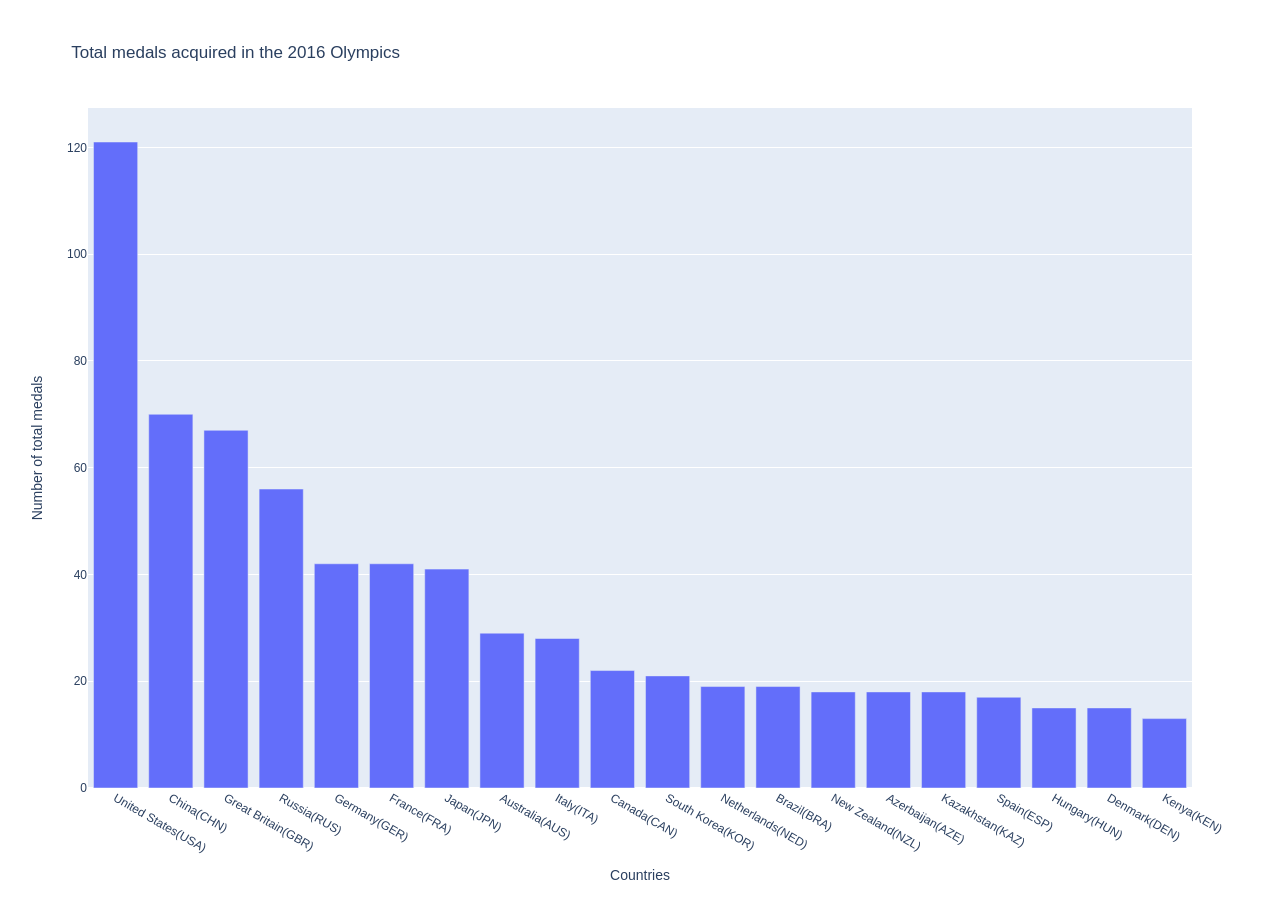
